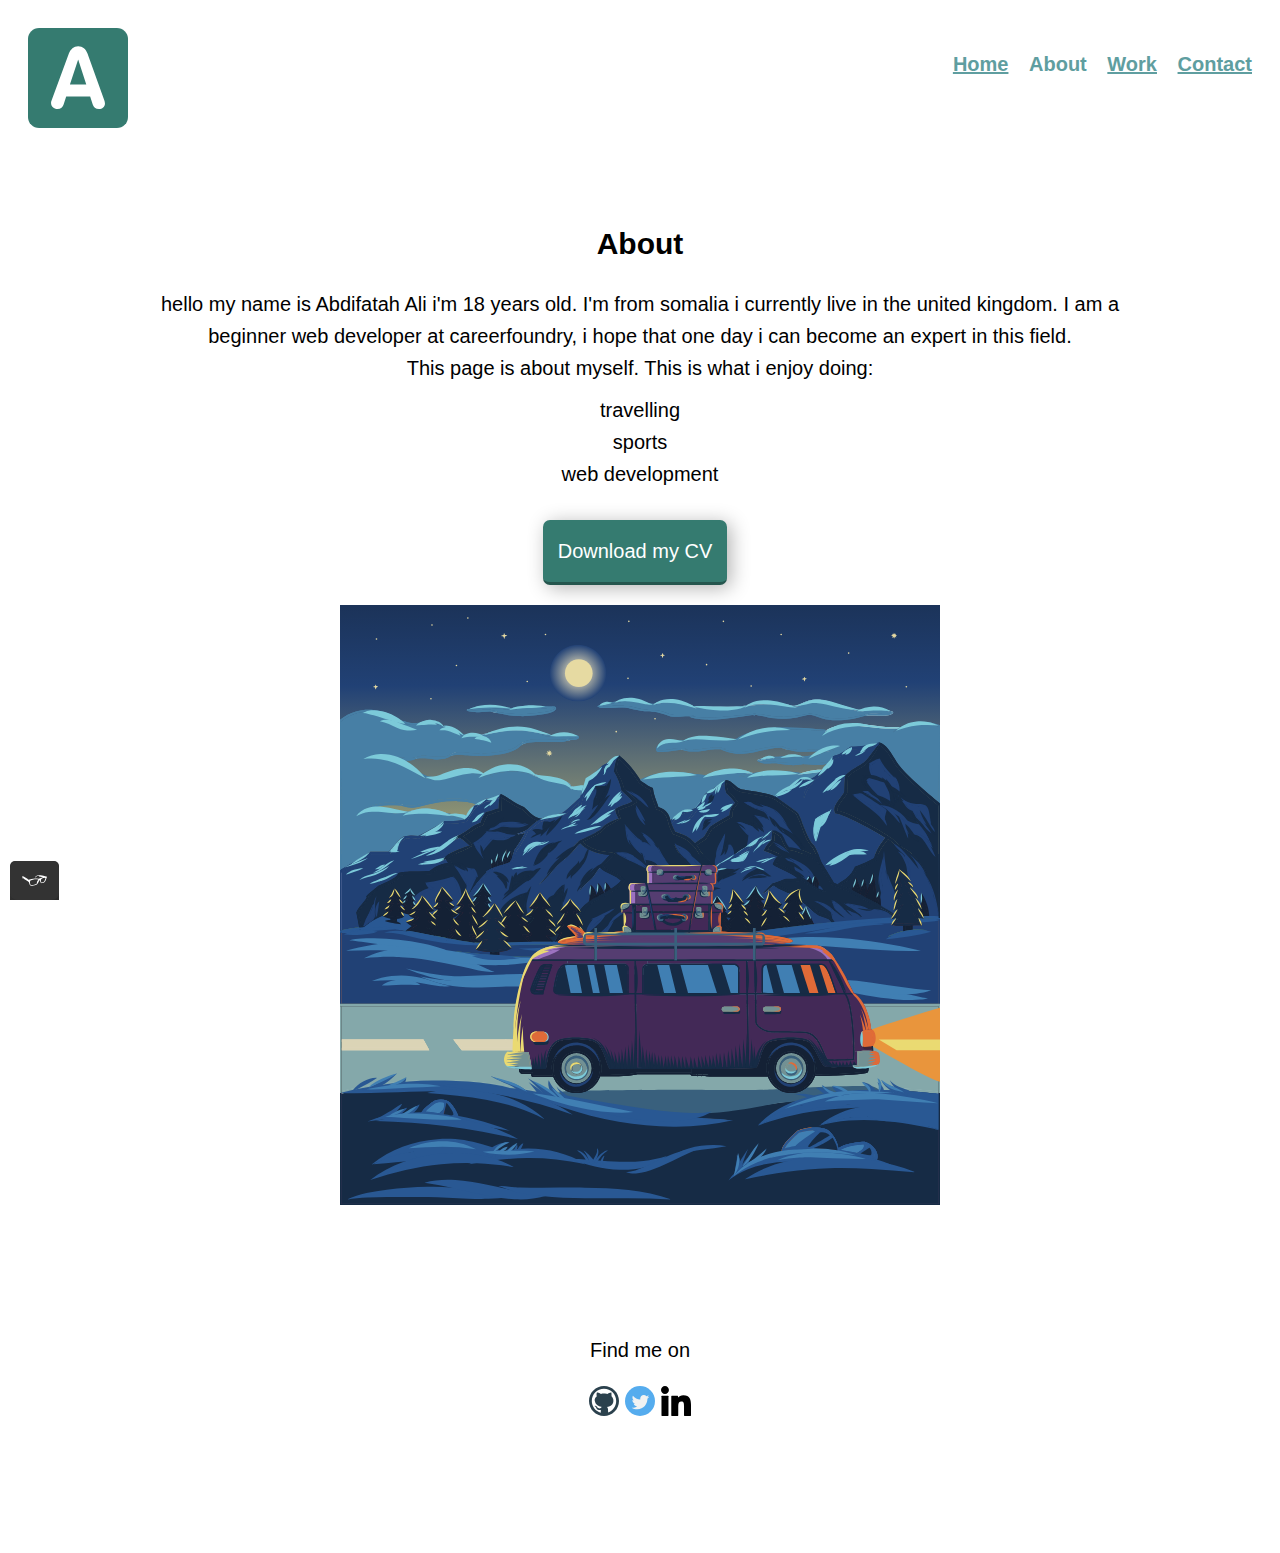
==== about.html @ 3868addb "Initial commit" ====
<!DOCTYPE html>
<html lang="en">
<head>
  <meta charset="utf-8">
  <meta http-equiv="X-UA-Compatible" content="IE=edge">
  <meta name="viewport" content="width=device-width,intial-scale1.0">

  <link rel="stylesheet" href="css/styles.production.css">
<title>About</title>
<link rel="shortcut icon" type="image/png" href="img/logo.svg"> <!--the favicon part on the top -->

</head>


<body>
<!-- Header including the logo and the main navigation -->
<header class="page-header">
   <!-- Add Logo here -->
   <img src="img/logo.svg" alt="logo" class="page-header__item1">
   <nav class="main-navigation page-header__item2">
      <ul role="menubar" class="navigation-list">
         <li role="presentation">
            <a href="index.html" role="menuitem" class="navigation-list__item">Home</a>
         </li>
         <li role="presentation">
            <a href="about.html" role="menuitem" class="navigation-list__item navigation-list__item--active">About</a>
         </li>
         <li role="presentation">
            <a href="work.html" role="menuitem" class="navigation-list__item">Work</a>
         </li>
         <li role="presentation">
            <a href="contact.html" role="menuitem" class="navigation-list__item">Contact</a>
         </li>
      </ul>
   </nav>
</header><br>
   <div class="about">
  <h1 class="about-heading">About</h1>
  <p>hello my name is Abdifatah Ali i'm 18 years old. I'm from somalia i currently live in the united kingdom. I am a beginner web developer at careerfoundry, i hope that one day i can become an expert in this field.<br>This page is about myself. This is what i enjoy doing:</p>
<p class="about-info">travelling</p>
<p class="about-info">sports</p>
<p class="about-info">web development</p> <!--you this p sometimes when you want to make a list without a bullet point or number.-->
<a href="img/Abdifatah CV copy.pages"  class="button"download>Download my CV</a><!--target attribute opens a another tab for a link--> 
<!--The button tag works perfectly eventhough they said that it can't be used with a link.  do research w-->   
<br>

<div>
</div>
<?xml version="1.0" encoding="UTF-8" standalone="no"?>
<svg class="svg-animation"
   xmlns:dc="http://purl.org/dc/elements/1.1/"
   xmlns:cc="http://creativecommons.org/ns#"
   xmlns:rdf="http://www.w3.org/1999/02/22-rdf-syntax-ns#"
   xmlns:svg="http://www.w3.org/2000/svg"
   xmlns="http://www.w3.org/2000/svg"
   viewBox="0 0 600 600"
   height="600"
   width="600"
   xml:space="preserve"
   id="svg2"
   version="1.1"><metadata
     id="metadata8"><rdf:RDF><cc:Work
         rdf:about=""><dc:format>image/svg+xml</dc:format><dc:type
           rdf:resource="http://purl.org/dc/dcmitype/StillImage" /></cc:Work></rdf:RDF></metadata><defs
     id="defs6"><clipPath
       id="clipPath20"
       clipPathUnits="userSpaceOnUse"><path
         id="path18"
         d="M 4500,2631.95 H 0 V 4500 h 4500 z" /></clipPath><linearGradient
       id="linearGradient32"
       spreadMethod="pad"
       gradientTransform="matrix(-24.8576,3826.48,3826.48,24.8576,2262.85,1587.47)"
       gradientUnits="userSpaceOnUse"
       y2="0"
       x2="1"
       y1="0"
       x1="0"><stop
         id="stop22"
         offset="0"
         style="stop-opacity:1;stop-color:#ebda72" /><stop
         id="stop24"
         offset="0.127273"
         style="stop-opacity:1;stop-color:#ebda72" /><stop
         id="stop26"
         offset="0.606061"
         style="stop-opacity:1;stop-color:#214175" /><stop
         id="stop28"
         offset="0.963636"
         style="stop-opacity:1;stop-color:#142135" /><stop
         id="stop30"
         offset="1"
         style="stop-opacity:1;stop-color:#142135" /></linearGradient><clipPath
       id="clipPath3632"
       clipPathUnits="userSpaceOnUse"><path
         id="path3630"
         d="m 1997.77,3988.87 c 0,-117.19 -95.01,-212.19 -212.19,-212.19 -117.2,0 -212.19,95 -212.19,212.19 0,117.19 94.99,212.18 212.19,212.18 117.18,0 212.19,-94.99 212.19,-212.18 z" /></clipPath><radialGradient
       id="radialGradient3644"
       spreadMethod="pad"
       gradientTransform="matrix(212.187,0,0,-212.187,1785.58,3988.87)"
       gradientUnits="userSpaceOnUse"
       r="1"
       cy="0"
       cx="0"
       fy="0"
       fx="0"><stop
         id="stop3634"
         offset="0"
         style="stop-opacity:1;stop-color:#ebda72" /><stop
         id="stop3636"
         offset="0.0242424"
         style="stop-opacity:1;stop-color:#ebda72" /><stop
         id="stop3638"
         offset="0.212121"
         style="stop-opacity:1;stop-color:#e6dba2" /><stop
         id="stop3640"
         offset="0.218182"
         style="stop-opacity:1;stop-color:#dbd4b6" /><stop
         id="stop3642"
         offset="1"
         style="stop-opacity:1;stop-color:#214175" /></radialGradient><clipPath
       id="clipPath5150"
       clipPathUnits="userSpaceOnUse"><path
         id="path5148"
         d="M 4500,2631.95 H 0 V 4500 h 4500 z" /></clipPath><linearGradient
       id="linearGradient5162"
       spreadMethod="pad"
       gradientTransform="matrix(-24.8576,3826.48,3826.48,24.8576,2262.85,1587.47)"
       gradientUnits="userSpaceOnUse"
       y2="0"
       x2="1"
       y1="0"
       x1="0"><stop
         id="stop5152"
         offset="0"
         style="stop-opacity:1;stop-color:#ebda72" /><stop
         id="stop5154"
         offset="0.127273"
         style="stop-opacity:1;stop-color:#ebda72" /><stop
         id="stop5156"
         offset="0.606061"
         style="stop-opacity:1;stop-color:#214175" /><stop
         id="stop5158"
         offset="0.963636"
         style="stop-opacity:1;stop-color:#142135" /><stop
         id="stop5160"
         offset="1"
         style="stop-opacity:1;stop-color:#142135" /></linearGradient><clipPath
       id="clipPath8762"
       clipPathUnits="userSpaceOnUse"><path
         id="path8760"
         d="m 1997.77,3988.87 c 0,-117.19 -95.01,-212.19 -212.19,-212.19 -117.2,0 -212.19,95 -212.19,212.19 0,117.19 94.99,212.18 212.19,212.18 117.18,0 212.19,-94.99 212.19,-212.18 z" /></clipPath><radialGradient
       id="radialGradient8774"
       spreadMethod="pad"
       gradientTransform="matrix(212.187,0,0,-212.187,1785.58,3988.87)"
       gradientUnits="userSpaceOnUse"
       r="1"
       cy="0"
       cx="0"
       fy="0"
       fx="0"><stop
         id="stop8764"
         offset="0"
         style="stop-opacity:1;stop-color:#ebda72" /><stop
         id="stop8766"
         offset="0.0242424"
         style="stop-opacity:1;stop-color:#ebda72" /><stop
         id="stop8768"
         offset="0.212121"
         style="stop-opacity:1;stop-color:#e6dba2" /><stop
         id="stop8770"
         offset="0.218182"
         style="stop-opacity:1;stop-color:#dbd4b6" /><stop
         id="stop8772"
         offset="1"
         style="stop-opacity:1;stop-color:#214175" /></radialGradient></defs><g
     transform="matrix(1.3333333,0,0,-1.3333333,0,600)"
     id="g10"><g
       transform="scale(0.1)"
       id="g12"><g
         id="g14"><g
           clip-path="url(#clipPath20)"
           id="g16"><path
             id="path34"
             style="fill:url(#linearGradient32);fill-opacity:1;fill-rule:nonzero;stroke:none"
             d="M 4500,2631.95 H 0 V 4500 H 4500 V 2631.95" /></g></g><path
         id="path36"
         style="fill:#84a8aa;fill-opacity:1;fill-rule:nonzero;stroke:none"
         d="M 4490,851.602 V 840 l -1.1,-8.5 c -61.4,8.602 -409,52.5 -774.1,-1.398 -50.8,-7.5 -109.1,-16.704 -176.5,-27.301 -291,-46 -713.6,-112.699 -1091.5,-127.403 9.4,-1 18.9,-1.898 28.4,-2.898 l -1.9,-19.898 c -305,29.5 -551.4,83.296 -789.6,135.398 -136.7,29.898 -265.8,58.199 -405.4,82.199 C 609.602,985.102 88.3008,853.898 12.4023,833.199 L 10,840 v 13.199 c 87.3008,23.5 607.699,150.801 1271.7,36.699 140,-24.097 269.3,-52.398 406.3,-82.296 191,-41.801 387.2,-84.704 614.7,-115.204 408.9,0.102 904.4,78.301 1232.4,130.102 67.6,10.699 125.9,19.898 176.8,27.398 364.1,53.704 711.1,11 778.1,1.704" /><path
         id="path38"
         style="fill:#84a8aa;fill-opacity:1;fill-rule:nonzero;stroke:none"
         d="m 1745.9,1160 -74,81.7 H 849.703 l 62.895,-81.7 z m 1090,0 -74,81.7 h -874.1 l 96,-81.7 z m 237.9,0 h 870.8 l -114.7,81.7 h -852.1 z m 1416.2,0 V 851.602 c -67,9.296 -414,52 -778.1,-1.704 -50.9,-7.5 -109.2,-16.699 -176.8,-27.398 -328,-51.801 -823.5,-130 -1232.4,-130.102 -227.5,30.5 -423.7,73.403 -614.7,115.204 -137,29.898 -266.3,58.199 -406.3,82.296 C 617.699,1004 97.3008,876.699 10,853.199 V 1160 H 670.098 L 626,1241.7 H 10 V 1490 H 4490 V 1241.7 H 4040.6 L 4174.7,1160 H 4490" /><path
         id="path40"
         style="fill:#84a8aa;fill-opacity:1;fill-rule:nonzero;stroke:none"
         d="M 10,1160 V 853.199 C 1.89844,851 -2.40234,849.699 -2.89844,849.602 L -10,847.398 V 1160 h 20" /><path
         id="path42"
         style="fill:#84a8aa;fill-opacity:1;fill-rule:nonzero;stroke:none"
         d="M 10,1490 V 1241.7 H -10 V 1500 h 20 v -10" /><path
         id="path44"
         style="fill:#295893;fill-opacity:1;fill-rule:nonzero;stroke:none"
         d="m 3632.3,552.898 c 38.5,-10.699 82,-80.796 87.2,-137.097 -34.6,2.5 -82.9,4.398 -135.4,5.398 3.3,2 6.4,4.5 9.4,7.199 7.1,6.5 13.3,14.801 16.6,24.5 0.7,2 1.2,4.204 1.5,6.301 0,0.102 0,0.102 0.1,0.102 3.7,4.699 6.4,10.301 8,16.199 1.1,4.102 1.5,8.199 1.7,12.301 0.2,4.398 -0.2,8.301 -0.8,12.5 -2.7,16.398 -10.4,31.5 -20.9,44 -5.3,6.301 -11.4,11.898 -18.1,16.597 18.4,-1.097 35.6,-3.796 50.7,-8" /><path
         id="path46"
         style="fill:#295893;fill-opacity:1;fill-rule:nonzero;stroke:none"
         d="m 2913.3,640 c -36.7,-4.199 -73.4,-3.5 -110.1,-3.199 -36.7,0.398 -73.4,1.097 -110,2.199 -36.7,1.301 -73.4,3.102 -110.1,5.199 -36.6,2.301 -73.3,5.199 -109.8,8.403 l 1.9,19.898 v 0.102 c 36.5,-3.903 72.8,-7.102 109.3,-10.204 36.4,-3.199 72.9,-5.898 109.4,-8.398 36.5,-2.602 73.1,-4.801 109.6,-6.5 36.6,-1.898 73.2,-2.602 109.8,-7.5" /><path
         id="path48"
         style="fill:#142135;fill-opacity:1;fill-rule:nonzero;stroke:none"
         d="m 417.898,2145.7 c 0,-0.5 -0.101,-0.9 -0.101,-1.4 -0.395,-4.9 -0.793,-9.8 -1.496,-14.1 -5,1.6 -10.102,2.9 -15.203,4 -4.399,0.9 -8.797,1.6 -13.301,2.1 0.504,3.1 0.601,5.7 0.703,7.9 0,1 0.098,1.9 0.098,2.8 8.504,-0.9 17.402,-1.3 26.304,-1.3 0.899,0 1.899,0 2.996,0" /><path
         id="path50"
         style="fill:#7e396c;fill-opacity:1;fill-rule:nonzero;stroke:none"
         d="M 4510,840 V -10 H -10 v 850 h 20 l 2.4023,-6.801 C 11.5,832.898 10.6992,832.699 10,832.5 V 10 h 4480 v 821.398 c -0.4,0.102 -0.7,0.102 -1.1,0.102 l 1.1,8.5 h 20" /><path
         id="path52"
         style="fill:#84a8aa;fill-opacity:1;fill-rule:nonzero;stroke:none"
         d="M 4510,848.5 V 840 h -20 v 11.602 c 7.2,-1 11.2,-1.602 11.6,-1.704 l 8.4,-1.398" /><path
         id="path54"
         style="fill:#93bcc0;fill-opacity:1;fill-rule:nonzero;stroke:none"
         d="M 4510,1241.7 V 1160 h -20 v 81.7 h 20" /><path
         id="path56"
         style="fill:#93bcc0;fill-opacity:1;fill-rule:nonzero;stroke:none"
         d="M 4510,1160 V 848.5 l -8.4,1.398 c -0.4,0.102 -4.4,0.704 -11.6,1.704 V 1160 h 20" /><path
         id="path58"
         style="fill:#93bcc0;fill-opacity:1;fill-rule:nonzero;stroke:none"
         d="m 4510,1500 v -258.3 h -20 V 1500 h 20" /><path
         id="path60"
         style="fill:#5d9087;fill-opacity:1;fill-rule:nonzero;stroke:none"
         d="m 4510,1510 v -10 h -20 v 10 h 20" /><path
         id="path62"
         style="fill:#b56239;fill-opacity:1;fill-rule:nonzero;stroke:none"
         d="M 4510,2153.3 V 1510 h -20 v 633.9 c 2.9,-0.1 5.9,-0.3 8.8,-0.5 l 1.2,9.9 h 10" /><path
         id="path64"
         style="fill:#162b45;fill-opacity:1;fill-rule:nonzero;stroke:none"
         d="m 4510,3004.9 v -851.6 h -10 l 1.2,10 c -3.7,0.7 -7.5,1.2 -11.2,1.7 v 830.1 c -47.7,37.4 -250.7,206.7 -307.8,284.1 -11.4,13.5 -24,34 -37.2,55.7 -26.8,43.8 -59.9,98 -98.1,113.8 2.3,0.5 4.6,1.1 7,1.6 l -3,12.9 c 0.3,0.6 0.5,1.2 0.8,1.8 -0.3,-0.3 -0.6,-0.7 -1,-1 l -1.1,5 c 46.5,-15.8 81.5,-73.1 112.4,-123.7 12.9,-21 25,-40.9 35.8,-53.7 52.9,-71.6 233,-223.4 294,-272.4 v -261.7 l 0.7,-277.5 h 15 l 0.7,277.5 v 248.8 l 1.8,-1.4" /><path
         id="path66"
         style="fill:#537096;fill-opacity:1;fill-rule:nonzero;stroke:none"
         d="m 4508.2,3006.3 v -248.8 l -0.7,-277.5 h -15 l -0.7,277.5 v 261.7 c 6,-4.8 10.8,-8.6 14.3,-11.3 l 2.1,-1.6" /><path
         id="path68"
         style="fill:#477fa5;fill-opacity:1;fill-rule:nonzero;stroke:none"
         d="m 4508.2,3035 v -28.7 l -2.1,1.6 c -3.5,2.7 -8.3,6.5 -14.3,11.3 v 15.8 l 1.4,550.6 c 1.3,-0.5 2.6,-1.1 3.8,-1.7 l -3.8,6.1 v -4.4 c -26,12 -54.7,18.2 -83.6,20.6 -30.4,2.5 -61.2,0.9 -91.6,-3.4 -30.3,-4.2 -60.3,-11.5 -89.4,-21.2 -14.6,-4.9 -29,-10.1 -43.1,-16.2 -14,-6.1 -27.9,-12.8 -40.5,-22.1 10,12.3 23.4,21.4 36.9,29.2 2.3,1.3 4.7,2.6 7.1,3.8 3.7,0.8 7.4,1.9 11,3.7 -0.9,0.2 -1.8,0.4 -2.7,0.6 9,4.3 18.2,8.2 27.6,11.6 29.6,10.7 60.3,17.9 91.4,22.7 31.1,4.6 62.7,6.5 94.3,4.1 31.5,-2.4 63.2,-9 92.3,-22.9 l 3.9,-1.8 v -4.3 l 1.4,-555" /><path
         id="path70"
         style="fill:#537096;fill-opacity:1;fill-rule:nonzero;stroke:none"
         d="m 4501.2,2163.3 -1.2,-10 h -10 v 11.7 c 3.7,-0.5 7.5,-1 11.2,-1.7" /><path
         id="path72"
         style="fill:#446e44;fill-opacity:1;fill-rule:nonzero;stroke:none"
         d="m 4500,2153.3 -1.2,-9.9 c -2.9,0.2 -5.9,0.4 -8.8,0.5 v 9.4 h 10" /><path
         id="path74"
         style="fill:#dbf3ed;fill-opacity:1;fill-rule:nonzero;stroke:none"
         d="m 4493.2,3590 3.8,-6.1 c -1.2,0.6 -2.5,1.2 -3.8,1.7 v 4.4" /><path
         id="path76"
         style="fill:#477fa5;fill-opacity:1;fill-rule:nonzero;stroke:none"
         d="m 2384,3413.1 c -0.1,0 -0.2,0.7 -0.2,1.4 0,0 0.1,1 0.2,1.3 0.1,1.2 0.3,2.4 0.6,3.5 2.4,9.2 9.7,17.4 18.4,23.9 8.7,6.7 18.8,12 29.4,16.4 21.1,8.9 44.2,13.7 67.2,15.5 11.4,0.8 23.4,0.6 35.3,0.6 l 4.6,-0.1 c -0.4,-0.1 -0.8,-0.4 -1.2,-0.6 10.6,-2.6 20.6,-0.4 30.5,1.4 10,1.9 19.8,4 29.6,6.3 19.7,4.7 39,9.6 58.5,12.3 19.5,2.9 39.3,3.6 59,3.3 19.3,-1 39.4,-3.8 59.3,-6.1 39.9,-5 80.1,-9 120.6,-10.3 20.1,-0.4 40.6,-0.5 61,2.3 20.2,2.8 40.9,6.4 58.2,18.3 -9.1,-0.5 -17.8,-1.7 -26.4,-3 21.3,7.7 41.8,16.7 63.2,23.6 27.5,9.1 55.3,16.8 83.6,22.9 56.4,12.6 114.2,18.4 172.1,21 57.9,2.5 116.1,0.3 174.2,-1.8 l 87.4,-4.2 43.6,-2.3 c 10.6,-0.4 21.3,-1.5 32,-0.5 -2.8,-2 -5.5,-4.2 -8.1,-6.6 23.4,6.6 44.5,16.4 67.4,22.5 22.6,6.2 45.7,10.5 69.1,13.3 23.3,2.9 46.9,4.4 70.5,4.9 23.7,0.4 47.3,0.6 70.8,-1.2 47.1,-3.1 94.2,-11.8 142.2,-15 23.9,-1.7 47.9,-2.7 71.8,-2.6 12,0.1 24.1,0.3 36,0.8 8.1,0.5 16.5,0.3 24.6,2 -2.4,-1.2 -4.8,-2.5 -7.1,-3.8 -13.5,-7.8 -26.9,-16.9 -36.9,-29.2 12.6,9.3 26.5,16 40.5,22.1 14.1,6.1 28.5,11.3 43.1,16.2 29.1,9.7 59.1,17 89.4,21.2 30.4,4.3 61.2,5.9 91.6,3.4 28.9,-2.4 57.6,-8.6 83.6,-20.6 l -1.4,-550.6 v -15.8 c -61,49 -241.1,200.8 -294,272.4 -10.8,12.8 -22.9,32.7 -35.8,53.7 -30.9,50.6 -65.9,107.9 -112.4,123.7 l -0.2,0.7 c -0.4,-0.1 -0.7,-0.2 -1.1,-0.3 -0.1,0.1 -0.1,0.1 -0.2,0.1 v -0.1 c -93.6,-21.5 -145.3,-33.4 -212.9,-31.9 l -2.5,0.1 -2.2,-1.2 c -12.3,-6.1 -22.9,-14.1 -34.1,-22.5 -22.1,-16.6 -47,-35.4 -93.7,-46.7 l -3,-0.7 -2.1,-2.3 c -7.5,-8.3 -17.6,-20.9 -29.2,-35.6 -0.6,-0.8 -1.3,-1.6 -1.9,-2.4 -4.6,-1 -8.9,-2.5 -13.5,-3.4 -8.7,-1.8 -17.4,-3.5 -26.1,-4.6 -17.5,-2.5 -35.2,-3.8 -53.1,-4 -17.8,-0.2 -35.8,0.5 -54,0.9 -9.1,0.2 -18.2,0.5 -27.4,0.3 -4.7,-0.1 -9.2,-0.3 -13.9,-0.7 -0.1,0 -0.3,0 -0.4,0 -7.3,0.8 -14.3,-0.2 -21.4,-0.2 l -30.2,-0.5 c -19.9,-0.4 -40.2,-0.5 -60.2,0.5 -20.1,0.8 -40.2,2.5 -60.3,4.3 l -30.2,3.1 -7.7,0.9 c -3.2,1.1 -6.5,1.4 -9.7,2.1 -6.3,1.1 -12.8,1.7 -19.2,1.8 -13,0.2 -25.3,-1.3 -37.3,-1.6 -11.9,-0.1 -23.9,0.6 -35.7,2.5 -5.9,1 -11.7,2.4 -17.5,4 -0.4,0.1 -0.8,0.2 -1.2,0.4 0.1,0 0.2,0 0.3,0 5.8,0.5 11.4,1.6 16.9,3 11,2.8 21.5,6.6 31.9,9.8 10.3,3.2 20.8,6 30.9,7.2 5.3,0.5 10.4,0.6 15.7,0.3 2.6,-0.2 5.2,-0.5 7.8,-1 2.3,-0.2 4.2,-1.7 7.6,0.3 4.7,-1 9.3,-1.4 14,-1.8 10.4,-1 20.7,-1 31,-0.8 20.6,0.6 40.9,2.8 61.2,4.9 20.1,2 40.7,5.2 60,6.5 9.8,0.3 19.7,-0.1 29.7,-1.1 4.9,-0.6 9.9,-1.3 14.8,-2.1 0.6,-0.1 1.3,-0.2 1.9,-0.3 7.2,-2.8 14.5,-2.6 22,-3.1 9.5,-0.5 19.1,0.1 28.6,1.2 19.1,2.5 37.7,8.6 55,16.3 17.4,7.5 33.6,16.6 50.2,23 8.4,3.2 16.9,5.6 25.7,7 4.1,0.6 9.1,1.1 13.3,1.2 4.4,0.3 8.2,-0.9 13.4,2.2 h 1.3 c 8.5,0.4 16.8,-0.3 25.7,4.2 -8.2,5.7 -16.8,5.9 -25.3,6.9 -8.5,1 -17.1,1.6 -25.6,2 -17.1,0.8 -34.3,0.4 -51.3,-0.1 -34.1,-1 -68,-3.6 -101.9,-4.9 -33.9,-1.4 -67.2,-1.7 -100.6,3.4 -16.6,2.3 -33.2,5.4 -49.7,9 -2.7,0.6 -5.4,1.2 -8.1,1.9 -12.8,7.1 -27.4,11.3 -41.9,12.7 -11.4,1.2 -22.4,1.5 -34,1.3 -11.4,-0.3 -22.5,-1.8 -33.6,-3.4 -22.2,-3.2 -43.8,-8.3 -65.4,-13 l -64.7,-14 c -42.9,-8.8 -86.7,-15.5 -129.8,-14.5 -21.6,1.1 -43.2,4.8 -64.4,10.1 -10.6,2.7 -21.1,5.9 -31.4,9.4 -2,0.7 -3.9,1.4 -5.9,2.1 8,-0.5 16.1,-0.8 24.8,0.5 -12.8,8.6 -27.6,10 -42,11.8 -14.6,1.7 -29,2 -43.6,1.6 -29,-1 -57.5,-5.5 -85.7,-9.7 -28.1,-4.3 -56.3,-7.8 -84.3,-9.2 -14.1,-0.5 -28.1,-0.6 -41.8,1.1 -4.9,0.6 -9.7,1.6 -14.6,2.7 3.9,0.4 7.8,1.4 12,3.4 -8.5,6.8 -18.5,6.2 -27.6,7.3 -9.7,0.7 -19.1,0.2 -28.5,-0.6 -18.7,-1.6 -36.9,-5.1 -55.1,-8 -18.2,-3 -36.2,-5.9 -54.3,-8.1 -9.1,-1 -18.1,-1.8 -27.1,-2.1 -4.3,-0.1 -8.7,-0.1 -13,0.1 -2.2,0.5 -4.1,1.2 -5.7,2.1 -1.6,0.9 -2.3,2 -2.3,2.4" /><path
         id="path78"
         style="fill:#162b45;fill-opacity:1;fill-rule:nonzero;stroke:none"
         d="m 895.602,647 -6.301,16.602 c -14.598,38.296 -37.098,75.898 -61.899,103.199 -14.004,15.5 -40.601,24.801 -71.203,24.801 -24.398,0 -46.101,-6 -59.797,-16.5 l -9,-6.903 c -24.804,-18.801 -50.504,-38.301 -73.601,-68.597 l -11.5,-15.102 18.898,-1 c 43.403,-2.199 189.899,-21.301 257,-33.398 z M 4029.6,347.301 c 5.5,19.801 0.7,43.398 -13.4,66.5 -18.5,30.097 -49.4,54.097 -76.7,59.597 l -2,0.204 c -46.8,0 -148.6,-12 -199,-47.801 -9,63.097 -56.1,133.898 -100.8,146.301 -22.1,6.199 -48.1,9.398 -75.5,9.398 -8.8,0 -17.7,-0.301 -26.6,-1.102 -33.7,-2.398 -68.2,-9.5 -101.4,-20.898 l -1.8,-0.699 -1.5,-1.301 C 3369.5,503 3309.9,446.301 3312.5,404.398 l 0.7,-10.796 10.7,1.5 c 30.6,4.398 95.9,6.898 179,6.898 76.6,0 154.5,-2.199 206.4,-5.598 l 4.8,-0.3 14.6,-1.102 h 0.6 c 0.4,0 0.9,-0.102 1.4,-0.102 0.9,-0.097 1.9,-0.199 3.1,-0.296 38.3,-4.704 229.6,-38.301 283.4,-54.204 l 9.7,-2.898 z M 4490,831.398 V 10 H 10 v 822.5 c 0.6992,0.199 1.5,0.398 2.4023,0.699 75.8985,20.699 597.1997,151.903 1265.8977,37 139.6,-24 268.7,-52.301 405.4,-82.199 238.2,-52.102 484.6,-105.898 789.6,-135.398 36.5,-3.204 73.2,-6.102 109.8,-8.403 36.7,-2.097 73.4,-3.898 110.1,-5.199 36.6,-1.102 73.3,-1.801 110,-2.199 36.7,-0.301 73.4,-1 110.1,3.199 -36.6,4.898 -73.2,5.602 -109.8,7.5 -36.5,1.699 -73.1,3.898 -109.6,6.5 -36.5,2.5 -73,5.199 -109.4,8.398 -36.5,3.102 -72.8,6.301 -109.3,10.204 V 672.5 c -9.5,1 -19,1.898 -28.4,2.898 377.9,14.704 800.5,81.403 1091.5,127.403 67.4,10.597 125.7,19.801 176.5,27.301 365.1,53.898 712.7,10 774.1,1.398 0.4,0 0.7,0 1.1,-0.102" /><path
         id="path80"
         style="fill:#dbd4b6;fill-opacity:1;fill-rule:nonzero;stroke:none"
         d="M 4490,1221.7 V 1180 h -309.7 l -68.4,41.7 H 4490" /><path
         id="path82"
         style="fill:#dbd4b6;fill-opacity:1;fill-rule:nonzero;stroke:none"
         d="m 4490,1180 v -20 h -315.3 l -134.1,81.7 H 4490 v -20 h -378.1 l 68.4,-41.7 H 4490" /><path
         id="path84"
         style="fill:#84a8aa;fill-opacity:1;fill-rule:nonzero;stroke:none"
         d="m 4490,1500 v -10 H 10 v 20 h 4480 v -10" /><path
         id="path86"
         style="fill:#214175;fill-opacity:1;fill-rule:nonzero;stroke:none"
         d="M 4490,2143.9 V 1510 H 10 v 534.5 c 26.2969,6 52.5977,11.2 79.1992,14.8 19.1988,2.9 38.5978,5.1 58.0038,6.6 l 0.395,-2.2 3.804,2.5 c 8.797,0.8 17.5,1.4 26.297,1.8 29.504,1.6 59.403,2.1 89.102,1.2 14.801,-0.5 29.699,-1.2 44.5,-2.3 15,-0.6 29.5,-4.3 45.199,1.4 -14,9.2 -29.199,8.9 -44.098,10.7 -15,1.6 -30,2.8 -45,3.7 -30.101,1.8 -60.199,2.5 -90.398,1.3 -0.106,0 -0.106,0 -0.203,0 10.301,7.5 20.301,15.1 30.601,22.4 16.297,11.7 32.996,22.8 50.297,32.8 24.703,14.7 50.801,27 77.797,36.8 -1.297,-1.1 -2.699,-2.3 -3.996,-3.5 l -8.504,-7.7 10.402,-4.7 c 12,-5.5 27.801,-9.6 45.403,-11.9 -0.203,-1.2 -0.203,-2.3 -0.301,-3.4 -0.102,-2.4 -0.199,-4.8 -0.801,-7.7 -2.898,0.2 -5.801,0.3 -8.797,0.2 -5.402,0 -10.906,-0.6 -16.304,-1.4 -5.496,-1.1 -10.996,-2.1 -16.098,-5.1 10.602,-4.1 20.504,-6.5 30.602,-9.3 10,-2.6 20,-4.9 30.101,-6.9 10,-2 20.098,-3.8 30.297,-5.3 l 31.402,-4.3 c -7.101,9.1 -17.101,14.6 -26.898,19.3 -2.004,0.9 -4.008,1.8 -6.106,2.5 1,5.2 1.403,11.1 1.801,16.8 0.098,0.8 0.098,1.7 0.199,2.5 16.403,0.8 38.704,3.9 48.504,13.4 l 4.297,4.2 -3.101,5.1 c -9.399,15.2 -13.2,21.8 -15.797,26.6 15.5,-6.5 40.898,-14.6 64.5,-17.5 L 515.398,2175 526,2165.4 c 6.699,-6.1 15.098,-10.6 23.398,-13.3 3.004,-1 6,-1.8 8.903,-2.5 -5.305,-3.5 -11.098,-6.7 -17,-9.5 -10.602,-4.9 -21.797,-8.8 -33.199,-11.8 l -13.704,-3.5 10.403,-9.4 c 10,-9 21,-17.3 33.5,-23.3 -1,-0.7 -2.102,-1.5 -3.102,-2.2 l -14.5,-10.7 -14.097,-10.2 c -4.801,-3.3 -8.903,-6.5 -13.301,-11.5 -10,1.1 -20,1.9 -30,2.5 49.199,-11.9 98.597,-21 147.797,-31.5 49.3,-10.4 98.406,-21.6 147.601,-32.7 13.899,-3.1 27.801,-6.2 41.797,-9.3 l 0.203,-0.5 c 0.199,0.1 0.5,0.2 0.703,0.3 35,-7.7 70.098,-15.2 105.399,-22 44.5,-8.1 89.5,-15.3 135.399,-17.1 -5,-6.8 -11,-14.7 -18.1,-23.8 l -6.7,-8.5 10.3,-3.3 c 20.9,-6.6 61.5,-12.6 97.3,-14.9 v -20.9 c -35.9,3.3 -71.7,7.2 -107.6,11.1 -51.201,5.5 -102.302,12.2 -154.099,16.4 50,-14 100.601,-24.9 151.799,-33.5 51.1,-8.6 102.8,-14 154.5,-17.6 103.5,-7.1 207.6,-5.6 310.5,6.2 l -0.2,3.2 c -95.4,-0.2 -190.3,1.9 -285,8.6 0.1,10.7 0.1,18.8 0,27.8 30.5,3.2 62,10.1 83.7,22.1 l 8.6,4.8 -6.8,7 c -5.1,5.2 -10.2,10.9 -15.4,16.7 -0.1,0.1 -0.1,0.1 -0.2,0.2 63.7,3 128,3.2 192.1,3.9 l 146.4,0.2 64.1,0.1 c 140.3,0 280.7,-0.9 421,-2.7 86.9,-1.1 173.8,-2.2 260.6,-4 53.5,-0.9 106.9,-2.1 160.4,-3.5 70.2,-1.9 140.3,-4.2 210.3,-7.4 35.1,-1.6 70,-3.7 105,-5.7 35,-1.9 69.9,-3 105.3,-3 -34.1,10 -69.2,14.5 -104.2,17.9 -35.1,3.1 -70.2,5 -105.3,7 -9.3,0.5 -18.6,1 -27.9,1.4 114.5,31.2 232.3,51 350.2,68.5 21.6,3.2 43.2,6.3 64.8,9.3 82.5,11.6 165.2,21.9 248,31.7 21.8,2.6 43.7,5.1 65.5,7.6 90.7,10.5 181.4,20.1 272.2,29 35.8,3.5 71.6,6.8 107.4,10.1 119.7,11.2 239.5,21.3 359.4,28.9 -0.4,-0.5 -0.8,-0.9 -1.2,-1.4 -7.4,-8.7 -15.1,-17.7 -20.6,-28.5 l -4.2,-8.4 9.1,-2.3 c 9.9,-2.5 26.2,-3.7 51.4,-3.7 9.3,0 19.3,0.2 29.5,0.4 0.8,-9.5 1.9,-27.8 1.1,-39.7 -16.1,-3.3 -32.1,-7.3 -47.7,-12.3 -24.4,-7.5 -48.3,-16.7 -70.8,-28.9 25.2,4.3 49.8,9.3 74.5,13.8 24.6,4.5 49.2,8.9 73.9,12.6 24.7,4 49.4,7.3 74.3,10.7 24.9,3.4 49.8,6.4 75.1,10.6 -25.3,4.2 -50.8,5.4 -76.3,5 -11.5,-0.1 -23,-0.7 -34.5,-1.7 0.1,11.9 0.1,21.8 0.1,32.4 25.1,1 47.3,1.6 60.8,0.8 l 10,-0.6 -2.3,9.8 c -5,21 -12.1,33.7 -19.7,44 5,-2.9 9.8,-1.6 14.8,-2.1 l 19.9,-0.7 h 0.4 l 0.4,-0.1 v 0.1 l 40.3,-1.3 40.4,-1.4 c 10.5,-0.2 20.9,-0.7 31.2,-1.3" /><path
         id="path88"
         style="fill:#446e44;fill-opacity:1;fill-rule:nonzero;stroke:none"
         d="m 4490,2153.3 v -9.4 c -10.3,0.6 -20.7,1.1 -31.2,1.3 l -40.4,1.4 -40.3,1.3 -4.4,11.7 c -0.8,2.1 -1.6,4.2 -2.6,6.4 l 6.4,0.4 c 11.1,0.7 22.3,1.1 33.5,1.4 0.5,-3.5 1.5,-6.9 4,-10.5 2.5,3.5 3.2,7.1 3.4,10.7 h 0.1 c 13.7,0.2 27.5,0.1 41.2,-0.5 10.1,-0.7 20.2,-1.3 30.3,-2.5 v -11.7" /><path
         id="path90"
         style="fill:#162b45;fill-opacity:1;fill-rule:nonzero;stroke:none"
         d="M 4490,2995.1 V 2165 c -10.1,1.2 -20.2,1.8 -30.3,2.5 -13.7,0.6 -27.5,0.7 -41.2,0.5 h -0.1 c 0.1,3.6 -0.4,7.2 -0.4,10.7 -0.5,7.1 -1.3,14.2 -2.3,21.2 -1.9,14.1 -5.2,28 -9.1,41.7 -3.9,13.7 -9,27 -14.5,40.1 -5.1,11.9 -10.7,23.6 -17.2,35 -0.6,1.1 -1.2,2.3 -1.9,3.4 l -13.5,23.4 -0.3,-27.2 c -0.1,-21 -1.3,-42 -3.2,-62.9 -0.3,-3.4 -0.7,-6.7 -1,-10.1 -8.2,20.1 -24,41 -40.6,60.6 1.8,-0.8 3.9,-1.7 6.3,-2.6 l 15.4,-5.7 -5.7,15.4 c -9.4,25 -34.1,50.3 -53.9,70.5 -0.9,1 -1.8,1.9 -2.7,2.8 5,-1.4 9.9,-2.5 14.4,-2.6 l 12.2,-0.3 -5.3,11 c -6.3,13.2 -18,20.8 -28.4,27.4 -2.4,1.6 -4.8,3.1 -7.1,4.7 2.3,0 5,0 8.4,0.1 l 11.9,0.5 -5.6,10.6 c -7.2,13.4 -20.8,25.8 -35.1,38.8 -11.3,10.4 -23,21.1 -33.4,33.6 l -10.3,12.5 -2.9,-16 c -4.1,-22.8 -10.7,-37.6 -16.5,-50.7 -5.8,-12.8 -10.7,-23.9 -10.3,-37.5 l 0.4,-9.5 9.2,2.5 c 4,1.2 7.2,2.3 10.1,3.4 -1.3,-2.1 -2.7,-4.3 -3.9,-6.3 -6.3,-10.3 -13.5,-22 -17.1,-33.4 l -3.7,-11.8 12.2,2.1 c 4.8,0.9 8.8,2.3 12.2,4 -2.2,-4.2 -4.5,-8.6 -6.9,-13.1 -12.4,-23.1 -25.2,-47 -24.1,-64.8 l 0.8,-13.8 11.2,8.3 c 4.7,3.5 9.5,7 14,10.1 -11.1,-23.7 -21.8,-51.7 -25.9,-72.7 l -2.4,-12.1 11.9,3.5 c 7,2.1 12.4,3.8 16.8,5.3 -8.9,-12.2 -17.4,-23.9 -24.8,-34.6 -24.6,18 -50.7,32.9 -76.6,48.3 -7.4,4.3 -14.8,8.6 -22.2,12.8 -0.1,3 -0.3,5.9 -0.2,8.9 -0.2,8.4 -0.6,16.8 -1.7,25.1 -0.9,8.4 -2.3,16.7 -3.9,25.1 -1.4,7.1 -3,14.2 -5,21.3 -0.3,1.2 -0.6,2.4 -1,3.6 l -7.6,25.5 -6.1,-25.5 c -2.9,-11.9 -8.1,-22.9 -13.7,-34.6 -0.4,-0.7 -0.7,-1.5 -1,-2.2 0.6,4.8 1,9.7 1.5,14.5 1.3,17 1.1,34.1 0,51.1 -2.1,32.9 -7.6,65.3 -12.6,97.5 -0.1,0.9 -0.3,1.9 -0.4,2.8 l -5,32.6 -8.8,-31.7 c -3.6,-13.3 -8.5,-26.7 -13.6,-39.9 -5.3,-13.2 -10.3,-26.5 -15.8,-39.6 -3.7,-9 -7.6,-17.9 -11.5,-26.7 0.6,8.8 0.3,17.5 -0.7,26.3 -2,17.6 -6.7,34.8 -13.6,51.3 l -7.9,18.9 -5.7,-19.6 -12.9,-44.1 -6.5,-22 -0.5,-1.5 c -0.9,6 -2.3,11.9 -4,17.6 -5.9,20.4 -14.6,39.4 -22.2,58.2 l -7,17.6 -6.2,-17.6 c -5.2,-14.7 -8.8,-29 -13.3,-43.2 -2.3,-7 -4.6,-14 -7.5,-20.7 -1.4,-3.4 -2.9,-6.6 -4.6,-9.8 -0.2,-0.3 -0.3,-0.5 -0.5,-0.8 -5,2.8 -9.9,5.5 -14.8,8.3 l -0.8,0.5 -0.7,0.3 c -25.8,10.1 -51.9,20 -77.9,29.7 10.1,2.6 19.8,6.3 29.3,10.8 15.5,7.8 30.2,17.8 43.7,29.2 26.2,21.9 46.1,50.3 60.7,80.4 24.1,8.4 47.7,17.7 71,27.8 24.6,10.8 48.8,21.9 72.5,36.1 l 3.7,2.2 1,4.4 c 6.7,29.2 19.1,56.9 35.1,82.6 8,12.9 16.8,25.4 26.1,37.7 7.7,10.4 15.8,20.6 23.5,31.7 6.5,-3.9 12.6,-8.4 18.7,-13.3 11.2,-8.9 21.9,-18.8 32.8,-28.8 11,-10 22.3,-20 34.7,-29 12.3,-8.8 25.8,-16.7 40.9,-21.1 33.2,-16.2 61.3,-42.7 86.2,-71.5 12.6,-14.5 24.6,-29.6 36.5,-44.9 12,-15.1 24.3,-30.2 38.3,-43.8 -9.7,17 -20.2,33.2 -31.3,49.1 -11.2,15.8 -22.6,31.6 -34.7,46.9 -24.3,30.3 -52,60 -88.1,78.8 l -0.5,0.3 -0.8,0.2 c -26,8.4 -47.3,28.6 -68.5,48.7 -10.7,10 -21.5,20.4 -33.3,30.1 -8.8,7.3 -18.4,14.3 -28.7,20 -0.1,0 -0.2,0 -0.2,0.1 l -0.6,0.4 c -30.2,20.1 -60.9,38.4 -91.9,56.4 -31.1,18 -62.4,35.4 -94.1,52.2 -31.7,16.8 -63.9,32.6 -96.8,47.3 -16.5,7.4 -33.1,14.4 -50.2,20.7 -15.1,5.5 -30.2,10.8 -46.9,14 -2.1,8.1 -1.1,17.1 2.5,26.3 4.3,11.5 11.5,22.8 19.3,33.8 15.6,22.3 34.5,43.4 49.1,69.5 l 1.3,2.3 v 2.7 l 2,62.6 c 0.6,19.6 1.8,38.5 4.5,57.7 18.9,19.4 42.7,34.8 66.8,49.7 25.2,15.8 51.9,29.8 75.8,51.1 12.3,11.4 20.8,23.6 30.1,35.6 9.1,12 17.6,24.4 25.9,36.9 12.9,20 24.9,40.6 35.3,62.3 0.9,0.2 1.9,0.5 2.9,0.7 38.2,-15.8 71.3,-70 98.1,-113.8 13.2,-21.7 25.8,-42.2 37.2,-55.7 57.1,-77.4 260.1,-246.7 307.8,-284.1" /><path
         id="path92"
         style="fill:#2e1e2c;fill-opacity:1;fill-rule:nonzero;stroke:none"
         d="m 4418,2178.7 c 0,-3.5 0.5,-7.1 0.4,-10.7 -2.5,-0.1 -4.9,-0.1 -7.4,-0.2 -0.5,3.3 -0.6,6.6 -1.2,10 -1,6.8 -2.3,13.6 -3.8,20.3 -3.1,13.4 -6.8,26.7 -11.4,39.7 -4.6,12.9 -9.4,25.8 -15.2,38.3 -1.9,4.2 -3.9,8.3 -5.9,12.4 0.5,9.2 0.7,18.5 0.6,27.8 l 0.8,0.4 c 6.5,-11.4 12.1,-23.1 17.2,-35 5.5,-13.1 10.6,-26.4 14.5,-40.1 3.9,-13.7 7.2,-27.6 9.1,-41.7 1,-7 1.8,-14.1 2.3,-21.2" /><path
         id="path94"
         style="fill:#446e44;fill-opacity:1;fill-rule:nonzero;stroke:none"
         d="m 4411,2167.8 c 2.5,0.1 4.9,0.1 7.4,0.2 -0.2,-3.6 -0.9,-7.2 -3.4,-10.7 -2.5,3.6 -3.5,7 -4,10.5" /><path
         id="path96"
         style="fill:#142135;fill-opacity:1;fill-rule:nonzero;stroke:none"
         d="m 4409.8,2177.8 c 0.6,-3.4 0.7,-6.7 1.2,-10 -11.2,-0.3 -22.4,-0.7 -33.5,-1.4 l -6.4,-0.4 c -4,9.7 -9.3,20.4 -15.5,30.9 4,7.3 5.7,15.3 7.7,23.1 2.7,10.5 4.8,21.1 6.4,31.7 2,12.2 3.2,24.5 3.8,36.8 2,-4.1 4,-8.2 5.9,-12.4 5.8,-12.5 10.6,-25.4 15.2,-38.3 4.6,-13 8.3,-26.3 11.4,-39.7 1.5,-6.7 2.8,-13.5 3.8,-20.3" /><path
         id="path98"
         style="fill:#356052;fill-opacity:1;fill-rule:nonzero;stroke:none"
         d="m 4378.1,2147.9 v -0.1 l -0.4,0.1 z" /><path
         id="path100"
         style="fill:#356052;fill-opacity:1;fill-rule:nonzero;stroke:none"
         d="m 4378.1,2147.9 h -0.8 l -11.7,1.6 c -2.1,0.3 -4.4,0.5 -6.8,0.8 -5,0.4 -10.9,1 -17.7,2.5 0.5,-0.7 1,-1.4 1.5,-2.1 -1.9,1.1 -3.9,2.8 -5.8,5.6 5.9,9.2 12.1,8 18.3,8.5 0.7,0 1.3,0.1 1.9,0.2 l 14.1,1 c 1,-2.2 1.8,-4.3 2.6,-6.4 l 4.4,-11.7" /><path
         id="path102"
         style="fill:#446e44;fill-opacity:1;fill-rule:nonzero;stroke:none"
         d="m 4377.3,2147.9 -19.9,0.7 c -5,0.5 -9.8,-0.8 -14.8,2.1 -0.5,0.7 -1,1.4 -1.5,2.1 6.8,-1.5 12.7,-2.1 17.7,-2.5 2.4,-0.3 4.7,-0.5 6.8,-0.8 l 11.7,-1.6" /><path
         id="path104"
         style="fill:#162b45;fill-opacity:1;fill-rule:nonzero;stroke:none"
         d="m 4237,2652.5 c -15.1,4.4 -28.6,12.3 -40.9,21.1 -12.4,9 -23.7,19 -34.7,29 -10.9,10 -21.6,19.9 -32.8,28.8 -6.1,4.9 -12.2,9.4 -18.7,13.3 1.6,2.2 3.1,4.4 4.6,6.7 l 6.1,9.3 -8.5,5.7 c 10.3,-5.7 19.9,-12.7 28.7,-20 11.8,-9.7 22.6,-20.1 33.3,-30.1 21.2,-20.1 42.5,-40.3 68.5,-48.7 l 0.8,-0.2 0.5,-0.3 c 36.1,-18.8 63.8,-48.5 88.1,-78.8 12.1,-15.3 23.5,-31.1 34.7,-46.9 11.1,-15.9 21.6,-32.1 31.3,-49.1 -14,13.6 -26.3,28.7 -38.3,43.8 -11.9,15.3 -23.9,30.4 -36.5,44.9 -24.9,28.8 -53,55.3 -86.2,71.5" /><path
         id="path106"
         style="fill:#2e1e2c;fill-opacity:1;fill-rule:nonzero;stroke:none"
         d="m 4373,2320.1 c 0.7,-1.1 1.3,-2.3 1.9,-3.4 l -0.8,-0.4 -13.8,-3.8 c 4.7,-7.8 9.1,-15.8 13.2,-24 -0.6,-12.3 -1.8,-24.6 -3.8,-36.8 -1.6,-10.6 -3.7,-21.2 -6.4,-31.7 -2,-7.8 -3.7,-15.8 -7.7,-23.1 -1.6,3 -3.4,5.9 -5.2,8.8 0.5,5.2 1.3,10.3 2.1,15.4 l 9.4,-2.6 -2.9,12.4 c -1,4.1 -2.3,8.2 -4,12.4 0.3,3.4 0.7,6.7 1,10.1 1.9,20.9 3.1,41.9 3.2,62.9 l 0.3,27.2 13.5,-23.4" /><path
         id="path108"
         style="fill:#1f4447;fill-opacity:1;fill-rule:nonzero;stroke:none"
         d="m 4374.1,2316.3 c 0.1,-9.3 -0.1,-18.6 -0.6,-27.8 -4.1,8.2 -8.5,16.2 -13.2,24 l 13.8,3.8" /><path
         id="path110"
         style="fill:#402436;fill-opacity:1;fill-rule:nonzero;stroke:none"
         d="m 4371.1,2166 -14.1,-1 c -0.6,-0.1 -1.2,-0.2 -1.9,-0.2 l -0.1,0.9 c -12.9,28.7 -34.7,60.7 -49.4,71.6 l -23.6,17.3 29,-3.8 c 12.5,-1.7 20.4,-5.3 28.1,-8.7 -10.8,23 -32.9,48.5 -51.3,69.7 l -28.8,33.6 28.9,-11.9 c 8,-3.3 13.5,-5.9 17.7,-8 -10.9,16 -26.5,31.9 -39.8,45.5 -8.3,8.6 -15.5,15.9 -20.8,22.4 l -10.5,12.9 16.7,-0.7 c 4.3,-0.2 9.2,-1.4 14.4,-3 -2.3,1.5 -4.6,3 -7,4.6 -8.8,5.6 -17.9,11.5 -23.4,20.6 l -6,10.1 11.7,1.2 c 3.6,0.4 6.3,0.5 8.9,0.5 h 3.6 c -6.4,7.5 -14.9,15.3 -24.3,23.9 -7.9,7.2 -16.6,15.1 -24.9,23.8 -4.3,-16.8 -9.8,-29.1 -14.4,-39.5 -3.5,-7.7 -6.3,-14 -7.8,-20.1 2,0.8 3.9,1.7 5.9,2.7 2.7,1.3 5.6,2.6 9.1,4.1 l 10.2,4.3 0.2,-11.1 c 0.1,-7.7 -5.7,-17.1 -13,-29 -2.3,-3.8 -4.7,-7.8 -7,-11.8 0.8,0.7 1.6,1.4 2.5,2.2 2.5,2.2 5.1,4.5 8.3,6.9 l 15.9,11.9 -4.1,-19.5 c -2.3,-10.9 -10.2,-25.6 -18.5,-41.2 -7.2,-13.4 -15.1,-28.1 -19.3,-40.4 12.9,9 23.2,15.5 23.8,15.8 l 25.3,15.8 -14.8,-25.9 c -12.1,-21.2 -27.1,-54.7 -34.5,-81.5 11.6,3.8 15.7,5.9 22.6,9.6 l 33.1,16.9 -31.3,-43.1 c -13.3,-18.3 -26.1,-35.9 -35.7,-50.2 8.3,2.3 16.1,5.4 22.2,9 l 15.7,9 -4.7,-17.5 c -2.4,-9.3 -7.3,-17.3 -12.9,-24.8 l -1.1,19.5 c -13.8,-0.8 -27.7,-1.6 -41.5,-2.4 l 0.1,0.1 c 3.3,5.6 7.5,12.2 12.4,19.3 2.2,-1.2 4.4,-2.4 6.6,-3.6 l 4.3,6.2 c -2,1.5 -4,3 -6,4.5 7.4,10.7 15.9,22.4 24.8,34.6 -4.4,-1.5 -9.8,-3.2 -16.8,-5.3 l -11.9,-3.5 2.4,12.1 c 4.1,21 14.8,49 25.9,72.7 -4.5,-3.1 -9.3,-6.6 -14,-10.1 l -11.2,-8.3 -0.8,13.8 c -1.1,17.8 11.7,41.7 24.1,64.8 2.4,4.5 4.7,8.9 6.9,13.1 -3.4,-1.7 -7.4,-3.1 -12.2,-4 l -12.2,-2.1 3.7,11.8 c 3.6,11.4 10.8,23.1 17.1,33.4 1.2,2 2.6,4.2 3.9,6.3 -2.9,-1.1 -6.1,-2.2 -10.1,-3.4 l -9.2,-2.5 -0.4,9.5 c -0.4,13.6 4.5,24.7 10.3,37.5 5.8,13.1 12.4,27.9 16.5,50.7 l 2.9,16 10.3,-12.5 c 10.4,-12.5 22.1,-23.2 33.4,-33.6 14.3,-13 27.9,-25.4 35.1,-38.8 l 5.6,-10.6 -11.9,-0.5 c -3.4,-0.1 -6.1,-0.1 -8.4,-0.1 2.3,-1.6 4.7,-3.1 7.1,-4.7 10.4,-6.6 22.1,-14.2 28.4,-27.4 l 5.3,-11 -12.2,0.3 c -4.5,0.1 -9.4,1.2 -14.4,2.6 0.9,-0.9 1.8,-1.8 2.7,-2.8 19.8,-20.2 44.5,-45.5 53.9,-70.5 l 5.7,-15.4 -15.4,5.7 c -2.4,0.9 -4.5,1.8 -6.3,2.6 16.6,-19.6 32.4,-40.5 40.6,-60.6 -0.7,-7.1 -1.5,-14.2 -2.4,-21.2 0,-0.3 -0.1,-0.7 -0.1,-1 l -2.9,0.8 c -5.3,1.5 -9.7,3.4 -13.9,5.2 5,-6.5 10,-13.8 14.7,-21.4 -0.3,-5.1 -0.3,-10.3 0.7,-15.8 1.8,2.2 3.3,4.6 4.5,7 6.2,-10.5 11.5,-21.2 15.5,-30.9" /><path
         id="path112"
         style="fill:#402436;fill-opacity:1;fill-rule:nonzero;stroke:none"
         d="m 4362.3,2106.7 2.3,-9.8 -10,0.6 c -13.5,0.8 -35.7,0.2 -60.8,-0.8 0,2.4 0,4.7 0,7.2 h -15 c 0,-2.7 0,-5.3 0,-7.8 -1,0 -2.1,-0.1 -3.2,-0.1 -12.1,-0.4 -24.4,-0.9 -36.4,-1.3 -0.1,0.9 -0.1,1.7 -0.2,2.6 -0.2,2.3 -0.3,3.9 -0.3,4.5 l -7.5,0.2 -2.4,7.1 v 0.3 c 15.1,0.4 30.8,1 46.2,1.6 27.1,1.1 52.5,2.1 70.1,1.8 -5.6,17.9 -13,27.3 -21.4,38 -3.5,4.4 -7.1,9 -10.6,14.3 l -17.3,25.8 27.2,-15.1 c 12.9,-7.2 23,-9.1 32,-10.1 l 0.1,-0.9 c -6.2,-0.5 -12.4,0.7 -18.3,-8.5 1.9,-2.8 3.9,-4.5 5.8,-5.6 7.6,-10.3 14.7,-23 19.7,-44" /><path
         id="path114"
         style="fill:#356052;fill-opacity:1;fill-rule:nonzero;stroke:none"
         d="m 4359,2230.9 2.9,-12.4 -9.4,2.6 c 0,0.3 0.1,0.7 0.1,1 0.9,7 1.7,14.1 2.4,21.2 1.7,-4.2 3,-8.3 4,-12.4" /><path
         id="path116"
         style="fill:#356052;fill-opacity:1;fill-rule:nonzero;stroke:none"
         d="m 4355.6,2196.9 c -1.2,-2.4 -2.7,-4.8 -4.5,-7 -1,5.5 -1,10.7 -0.7,15.8 1.8,-2.9 3.6,-5.8 5.2,-8.8" /><path
         id="path118"
         style="fill:#537096;fill-opacity:1;fill-rule:nonzero;stroke:none"
         d="m 4349.6,2221.9 2.9,-0.8 c -0.8,-5.1 -1.6,-10.2 -2.1,-15.4 -4.7,7.6 -9.7,14.9 -14.7,21.4 4.2,-1.8 8.6,-3.7 13.9,-5.2" /><path
         id="path120"
         style="fill:#446e44;fill-opacity:1;fill-rule:nonzero;stroke:none"
         d="m 4404.5,2061 c -25.3,-4.2 -50.2,-7.2 -75.1,-10.6 -24.9,-3.4 -49.6,-6.7 -74.3,-10.7 -24.7,-3.7 -49.3,-8.1 -73.9,-12.6 -24.7,-4.5 -49.3,-9.5 -74.5,-13.8 22.5,12.2 46.4,21.4 70.8,28.9 15.6,5 31.6,9 47.7,12.3 -0.2,-2.7 -0.5,-5.1 -0.9,-7 l 14.7,-3.3 c 0.8,3.5 1.2,8 1.4,13.2 3.8,0.7 7.7,1.4 11.6,2 8.9,1.3 17.8,2.5 26.7,3.5 0,-2.8 0,-5.7 0,-8.8 l 15,-0.1 c 0,3.6 0,7 0,10.3 11.5,1 23,1.6 34.5,1.7 25.5,0.4 51,-0.8 76.3,-5" /><path
         id="path122"
         style="fill:#162b45;fill-opacity:1;fill-rule:nonzero;stroke:none"
         d="m 4345.1,2112.8 c -17.6,0.3 -43,-0.7 -70.1,-1.8 -15.4,-0.6 -31.1,-1.2 -46.2,-1.6 -12,-0.4 -23.5,-0.6 -34.2,-0.6 -15.9,0 -28.5,0.5 -37.5,1.6 4,5.7 8.7,11.2 13.2,16.6 3.5,4 7,8.1 10.3,12.4 0.1,0 0.3,0 0.4,0 v 0.5 c 5.6,7.5 10.5,15.5 12.9,24.8 l 4.7,17.5 -15.7,-9 c -6.1,-3.6 -13.9,-6.7 -22.2,-9 9.6,14.3 22.4,31.9 35.7,50.2 l 31.3,43.1 -33.1,-16.9 c -6.9,-3.7 -11,-5.8 -22.6,-9.6 7.4,26.8 22.4,60.3 34.5,81.5 l 14.8,25.9 -25.3,-15.8 c -0.6,-0.3 -10.9,-6.8 -23.8,-15.8 4.2,12.3 12.1,27 19.3,40.4 8.3,15.6 16.2,30.3 18.5,41.2 l 4.1,19.5 -15.9,-11.9 c -3.2,-2.4 -5.8,-4.7 -8.3,-6.9 -0.9,-0.8 -1.7,-1.5 -2.5,-2.2 2.3,4 4.7,8 7,11.8 7.3,11.9 13.1,21.3 13,29 l -0.2,11.1 -10.2,-4.3 c -3.5,-1.5 -6.4,-2.8 -9.1,-4.1 -2,-1 -3.9,-1.9 -5.9,-2.7 1.5,6.1 4.3,12.4 7.8,20.1 4.6,10.4 10.1,22.7 14.4,39.5 8.3,-8.7 17,-16.6 24.9,-23.8 9.4,-8.6 17.9,-16.4 24.3,-23.9 h -3.6 c -2.6,0 -5.3,-0.1 -8.9,-0.5 l -11.7,-1.2 6,-10.1 c 5.5,-9.1 14.6,-15 23.4,-20.6 2.4,-1.6 4.7,-3.1 7,-4.6 -5.2,1.6 -10.1,2.8 -14.4,3 l -16.7,0.7 10.5,-12.9 c 5.3,-6.5 12.5,-13.8 20.8,-22.4 13.3,-13.6 28.9,-29.5 39.8,-45.5 -4.2,2.1 -9.7,4.7 -17.7,8 l -28.9,11.9 28.8,-33.6 c 18.4,-21.2 40.5,-46.7 51.3,-69.7 -7.7,3.4 -15.6,7 -28.1,8.7 l -29,3.8 23.6,-17.3 c 14.7,-10.9 36.5,-42.9 49.4,-71.6 -9,1 -19.1,2.9 -32,10.1 l -27.2,15.1 17.3,-25.8 c 3.5,-5.3 7.1,-9.9 10.6,-14.3 8.4,-10.7 15.8,-20.1 21.4,-38" /><path
         id="path124"
         style="fill:#142135;fill-opacity:1;fill-rule:nonzero;stroke:none"
         d="m 4293.8,2096.7 c 0,-10.6 0,-20.5 -0.1,-32.4 -5,-0.4 -10,-0.9 -15,-1.4 0.1,12.3 0.1,22.4 0.1,33.2 5.1,0.2 10.1,0.4 15,0.6" /><path
         id="path126"
         style="fill:#446e44;fill-opacity:1;fill-rule:nonzero;stroke:none"
         d="m 4293.7,2064.3 c 0,-3.3 0,-6.7 0,-10.3 l -15,0.1 c 0,3.1 0,6 0,8.8 5,0.5 10,1 15,1.4" /><path
         id="path128"
         style="fill:#142135;fill-opacity:1;fill-rule:nonzero;stroke:none"
         d="m 4278.8,2096.1 c 0,-10.8 0,-20.9 -0.1,-33.2 -8.9,-1 -17.8,-2.2 -26.7,-3.5 -3.9,-0.6 -7.8,-1.3 -11.6,-2 0.4,10.8 -0.3,24.4 -1.2,37.3 12,0.4 24.3,0.9 36.4,1.3 1.1,0 2.2,0.1 3.2,0.1" /><path
         id="path130"
         style="fill:#142135;fill-opacity:1;fill-rule:nonzero;stroke:none"
         d="m 4239.2,2094.7 c 0.9,-12.9 1.6,-26.5 1.2,-37.3 -5.1,-0.9 -10.2,-1.9 -15.2,-2.9 0.8,11.9 -0.3,30.2 -1.1,39.7 5,0.2 10,0.3 15.1,0.5" /><path
         id="path132"
         style="fill:#446e44;fill-opacity:1;fill-rule:nonzero;stroke:none"
         d="m 4240.4,2057.4 c -0.2,-5.2 -0.6,-9.7 -1.4,-13.2 l -14.7,3.3 c 0.4,1.9 0.7,4.3 0.9,7 5,1 10.1,2 15.2,2.9" /><path
         id="path134"
         style="fill:#402436;fill-opacity:1;fill-rule:nonzero;stroke:none"
         d="m 4239,2097.3 c 0.1,-0.9 0.1,-1.7 0.2,-2.6 -5.1,-0.2 -10.1,-0.3 -15.1,-0.5 0,0.8 -0.1,1.5 -0.1,2.1 -0.4,6.5 -0.7,10.9 4.8,12.8 l 2.4,-7.1 7.5,-0.2 c 0,-0.6 0.1,-2.2 0.3,-4.5" /><path
         id="path136"
         style="fill:#402436;fill-opacity:1;fill-rule:nonzero;stroke:none"
         d="m 4228.8,2109.4 v -0.3 c -5.5,-1.9 -5.2,-6.3 -4.8,-12.8 0,-0.6 0.1,-1.3 0.1,-2.1 -10.2,-0.2 -20.2,-0.4 -29.5,-0.4 -25.2,0 -41.5,1.2 -51.4,3.7 l -9.1,2.3 4.2,8.4 c 5.5,10.8 13.2,19.8 20.6,28.5 0.4,0.5 0.8,0.9 1.2,1.4 6.8,0.4 13.7,0.9 20.5,1.3 -3.3,-4.3 -6.8,-8.4 -10.3,-12.4 -4.5,-5.4 -9.2,-10.9 -13.2,-16.6 9,-1.1 21.6,-1.6 37.5,-1.6 10.7,0 22.2,0.2 34.2,0.6" /><path
         id="path138"
         style="fill:#dbf3ed;fill-opacity:1;fill-rule:nonzero;stroke:none"
         d="m 4197.3,3580.6 c 0.9,-0.2 1.8,-0.4 2.7,-0.6 -3.6,-1.8 -7.3,-2.9 -11,-3.7 2.7,1.6 5.5,2.9 8.3,4.3" /><path
         id="path140"
         style="fill:#dbf3ed;fill-opacity:1;fill-rule:nonzero;stroke:none"
         d="m 4197.3,3580.6 c -2.8,-1.4 -5.6,-2.7 -8.3,-4.3 -8.1,-1.7 -16.5,-1.5 -24.6,-2 -11.9,-0.5 -24,-0.7 -36,-0.8 -23.9,-0.1 -47.9,0.9 -71.8,2.6 -48,3.2 -95.1,11.9 -142.2,15 -23.5,1.8 -47.1,1.6 -70.8,1.2 -23.6,-0.5 -47.2,-2 -70.5,-4.9 -23.4,-2.8 -46.5,-7.1 -69.1,-13.3 -22.9,-6.1 -44,-15.9 -67.4,-22.5 2.6,2.4 5.3,4.6 8.1,6.6 4,0.3 8,0.8 12,1.8 -2.2,0.8 -4.3,1.5 -6.5,2.1 15.4,10.2 33,16.9 50.4,22.9 22.9,7.9 46.7,13.1 70.6,16.6 24,3.3 48.1,4.9 72.1,5.5 24,0.8 48.1,0.3 72.2,-1.7 48.1,-4.1 95,-12.2 142.1,-17.5 23.6,-2.6 47.3,-4.4 71,-5.2 11.9,-0.3 23.6,-0.5 35.6,-0.4 11.1,-0.1 21.8,0.8 33.1,-1.7" /><path
         id="path142"
         style="fill:#446e44;fill-opacity:1;fill-rule:nonzero;stroke:none"
         d="m 4181,2139.9 v -0.5 c -0.1,0 -0.3,0 -0.4,0 0.1,0.2 0.3,0.4 0.4,0.5" /><path
         id="path144"
         style="fill:#356052;fill-opacity:1;fill-rule:nonzero;stroke:none"
         d="m 4179.9,2159.4 1.1,-19.5 c -0.1,-0.1 -0.3,-0.3 -0.4,-0.5 -6.8,-0.4 -13.7,-0.9 -20.5,-1.3 3.9,4.5 7.6,9 10.8,13.5 -7.9,-2.6 -16.5,-4.6 -24.9,-5.7 l -15.2,-2 7.6,13.1 c 13.8,0.8 27.7,1.6 41.5,2.4" /><path
         id="path146"
         style="fill:#446e44;fill-opacity:1;fill-rule:nonzero;stroke:none"
         d="m 4170.9,2151.6 c -3.2,-4.5 -6.9,-9 -10.8,-13.5 -119.9,-7.6 -239.7,-17.7 -359.4,-28.9 -35.8,-3.3 -71.6,-6.6 -107.4,-10.1 l -0.8,8.3 19.3,5.2 c -0.7,3.5 -1.8,6.9 -3.2,10.1 30,2.9 60.1,5.8 90.1,8.6 113.1,10.1 226.3,18.9 339.7,25.7 l -7.6,-13.1 15.2,2 c 8.4,1.1 17,3.1 24.9,5.7" /><path
         id="path148"
         style="fill:#356052;fill-opacity:1;fill-rule:nonzero;stroke:none"
         d="m 4161.8,2179 -4.3,-6.2 c -2.2,1.2 -4.4,2.4 -6.6,3.6 1.5,2.3 3.2,4.7 4.9,7.1 2,-1.5 4,-3 6,-4.5" /><path
         id="path150"
         style="fill:#537096;fill-opacity:1;fill-rule:nonzero;stroke:none"
         d="m 4155.8,2183.5 c -1.7,-2.4 -3.4,-4.8 -4.9,-7.1 -26,14.2 -53,27.3 -79.6,40.9 -6.2,3.2 -12.5,6.3 -18.7,9.6 l 0.5,1 c 3.7,5.7 4,11.2 3.9,16.7 7.4,-4.2 14.8,-8.5 22.2,-12.8 25.9,-15.4 52,-30.3 76.6,-48.3" /><path
         id="path152"
         style="fill:#385e83;fill-opacity:1;fill-rule:nonzero;stroke:none"
         d="m 4149.5,3696 c 0.2,-0.4 1,-1.2 0.5,-2.4 -0.7,-0.7 -1.1,-0.3 -1.6,-0.3 0.1,0.1 0.1,0.1 0.1,0.2 v 0.1 c 0.2,0.3 0.3,0.6 0.1,0.6 0.2,0.9 0.2,1.9 0,2.9 0.3,-0.3 0.6,-0.7 0.9,-1.1" /><path
         id="path154"
         style="fill:#dbf3ed;fill-opacity:1;fill-rule:nonzero;stroke:none"
         d="m 4148.6,3697.1 c 0.2,-1 0.2,-2 0,-2.9 h -0.1 c -0.2,-0.4 -0.2,-0.6 -0.6,-0.5 -0.6,-0.2 -1.4,-0.1 -2.1,-0.2 -1.5,0.1 -2.9,0.2 -4.4,0.4 -0.1,0 -0.2,0 -0.3,0.1 1.6,1.4 3.5,2.8 6.6,4 0.3,-0.3 0.5,-0.5 0.8,-0.8 0.1,-0.1 0.1,-0.1 0.1,-0.1" /><path
         id="path156"
         style="fill:#dbf3ed;fill-opacity:1;fill-rule:nonzero;stroke:none"
         d="m 4148.5,3694.2 h 0.1 c 0,-0.2 -0.1,-0.4 -0.1,-0.6 v -0.1 c -0.1,-0.1 -0.1,-0.1 -0.2,-0.2 h 0.1 c -0.9,-3.8 -4,-6.8 -6.7,-9.2 -4.2,-3.5 -9,-5.9 -13.8,-7.8 -9.8,-3.6 -19.8,-5 -29.6,-5.9 -19.6,-1.8 -39.2,-1.6 -58.5,-0.7 -19.3,0.8 -38.3,1.6 -57.1,1.3 -9.4,0 -18.7,-0.5 -28,-1.4 -8,-0.6 -15.3,-2.8 -24,-2.1 6.9,2.2 13.6,4.6 19.3,10 -3.3,0.4 -6.5,0.4 -9.5,0 4,1.4 8.2,2.4 12.2,3.5 9.7,2.4 19.6,3.7 29.4,4.5 19.7,1.3 39.3,-0.1 58.4,-1.2 19.2,-1.2 38.2,-2.1 57.1,-1.9 9.4,0.2 18.7,0.7 27.3,2.9 4.3,1.2 8.4,2.8 11.9,5.2 1.7,1.1 2.9,2.3 4.3,3.5 0.1,-0.1 0.2,-0.1 0.3,-0.1 1.5,-0.2 2.9,-0.3 4.4,-0.4 0.7,0.1 1.5,0 2.1,0.2 0.4,-0.1 0.4,0.1 0.6,0.5" /><path
         id="path158"
         style="fill:#385e83;fill-opacity:1;fill-rule:nonzero;stroke:none"
         d="m 4148.3,3698.3 c 0.1,-0.4 0.2,-0.8 0.2,-1.1 -0.3,0.3 -0.5,0.5 -0.8,0.8 0.2,0.1 0.4,0.2 0.6,0.3" /><path
         id="path160"
         style="fill:#385e83;fill-opacity:1;fill-rule:nonzero;stroke:none"
         d="m 4148.5,3693.5 c 0,-0.1 0,-0.1 -0.1,-0.2 h -0.1 c 0.1,0.1 0.1,0.1 0.2,0.2" /><path
         id="path162"
         style="fill:#dbf3ed;fill-opacity:1;fill-rule:nonzero;stroke:none"
         d="m 4147.6,3698.1 0.1,-0.1 c -3.1,-1.2 -5,-2.6 -6.6,-4 -2.8,0.5 -5.5,1.2 -8.4,1.9 l -17.6,4 c -5.9,1.3 -11.8,2.8 -17.7,4.3 -5.9,1.7 -11.6,3.5 -17.2,4.8 -22.2,4.8 -46,4.9 -69.5,2.9 -23.6,-2 -47.3,-5.7 -71.5,-7.8 -12.1,-0.9 -24.3,-1.6 -36.6,-1.1 -9.4,0.5 -19.5,0.6 -28.5,4.4 8.5,-1.3 17.1,-2.5 25.8,-3.3 11,-0.8 22.7,-2.1 33.4,3.5 -11.3,3.2 -21.7,2.9 -32.6,4.4 -4.1,0.5 -8.1,1.1 -12.2,1.9 4.6,0 9.2,0.1 13.9,0.6 11.7,1 23.5,2.3 35.3,4 23.7,3 47.6,6.3 72,7.7 24.3,1.2 49.3,1.7 73.8,-5.6 12,-3.8 22.5,-8 34.1,-11.6 l 17.2,-5.4 c 2.9,-1 5.8,-1.7 8.7,-3 1.4,-0.6 2.8,-1.4 4.1,-2.5" /><path
         id="path164"
         style="fill:#162b45;fill-opacity:1;fill-rule:nonzero;stroke:none"
         d="m 4150.9,2176.4 c -4.9,-7.1 -9.1,-13.7 -12.4,-19.3 l -0.1,-0.1 c -113.4,-6.8 -226.6,-15.6 -339.7,-25.7 -30,-2.8 -60.1,-5.7 -90.1,-8.6 -2.9,7 -7,13.4 -11.6,18.9 -6.8,8.2 -14.8,15.1 -23.3,20.9 -17,11.4 -36.3,18 -55.9,21.3 h -0.1 c -15.1,4 -29.4,12.7 -43.1,22.8 -13.9,10.1 -27.1,21.7 -40.6,33.3 -13.5,11.5 -27.3,23.1 -42,33.8 -7.4,5.3 -15,10.4 -22.9,15.1 -4.5,2.6 -9.5,4.8 -14.8,5.8 -5.7,16.7 -9.8,38 -5.2,64.1 l 1.9,11.1 -11,-2.5 c -17.3,-3.9 -34.6,-14.3 -50.1,-26.8 -6.7,7.2 -14.9,12 -23.1,16.1 l -35.1,17.4 c -11.6,5.8 -23.2,11.7 -34.3,18 -5.2,3 -10.4,6.1 -15.4,9.4 8.5,2.8 17,5.7 25.4,8.8 l 21.7,7.8 c 6.9,2.4 13.7,4.7 19.7,5.7 16.8,-0.1 33.6,-0.5 51,-0.1 8.9,0.3 18,0.8 27.4,2.3 9.3,1.6 18.9,4.2 27.8,8.4 l 3.4,1.6 c 11.6,-6.3 23.1,-14.6 34.9,-22.5 15.2,-10.1 30.7,-20.2 46.9,-29.1 16.3,-8.9 33.1,-16.8 50.6,-23.1 17.3,-6.2 35.2,-12 54.1,-11.1 -16.8,8.4 -33.8,13.3 -50.1,21 -2.4,1.1 -4.8,2.2 -7.1,3.4 7,41.2 1.1,56.8 -21.7,86.7 l -6.8,8.9 -5.7,-9.6 c -10.3,-17.7 -10.6,-37.4 -10.4,-60.2 -0.8,0.5 -1.6,1 -2.4,1.6 2,21.8 -3.2,40.8 -16.3,59.1 l -5.9,8.4 -6.2,-8.2 c -6.6,-8.8 -11.5,-16.3 -13.8,-29 -12.9,9.5 -25.9,19.5 -41.9,26.9 l -0.6,-1.2 c -4.9,6.8 -10.6,12.4 -16.4,17.4 -7.8,6.6 -15.9,12.2 -24.2,17.4 -16.6,10.3 -33.5,19 -50.6,27.1 l -51,23.5 c -13.3,6.4 -27.4,13 -38.7,20.5 3.5,7 7.2,13.8 11.2,20.2 5.6,9.2 12.3,16.2 20.4,26.2 l 8.6,10.5 -11.7,6.9 c -30.7,17.8 -63.3,30.3 -95.8,41.2 4.9,9 10.6,17.6 17.1,25.8 4.5,5.7 9.4,11.1 14.5,16.6 5.1,5.5 10.4,10.9 15.8,17.4 l 2.4,2.8 -0.1,3.6 c 0,11.9 0.4,24.2 -1.3,37.1 -0.9,6.4 -2.2,12.9 -4.7,19.2 -1.3,3.1 -2.8,6.2 -4.7,9 2.8,-2.4 5.6,-4.5 8.5,-6.4 5.4,-3.5 10.7,-6.1 16,-8.8 10,-5.1 19.5,-12 29,-19.2 4.6,-7.1 8.6,-14.2 12,-21.7 3.5,-7.8 6.5,-16.5 10.3,-25.5 7.6,-18 18,-34.4 28.7,-49.9 l 2.9,-4.1 5.3,-0.3 c 18.4,-1.2 37.2,-5.4 55.7,-10.7 18.5,-5.2 36.9,-11.6 54.9,-18.8 35.4,-14.2 70.2,-30.9 102,-51.3 8.8,-10.9 17.2,-23.4 25.4,-35.9 1.4,-2.1 2.7,-4.2 4.1,-6.3 9.8,-15.3 19.3,-30.8 28.8,-46.3 19.2,-31.2 37.7,-62.6 58.1,-93.6 l 1.9,-2.9 3.3,-1.2 c 40.2,-14.8 80.1,-29.2 119.9,-44.4 28.4,-16.1 56.5,-30.6 84.9,-45.7 l 86.2,-45.4 c 22.6,-11.8 45.2,-23.5 67.9,-35 6.2,-3.3 12.5,-6.4 18.7,-9.6 26.6,-13.6 53.6,-26.7 79.6,-40.9" /><path
         id="path166"
         style="fill:#477fa5;fill-opacity:1;fill-rule:nonzero;stroke:none"
         d="m 4141.1,3694 c -1.4,-1.2 -2.6,-2.4 -4.3,-3.5 -3.5,-2.4 -7.6,-4 -11.9,-5.2 -8.6,-2.2 -17.9,-2.7 -27.3,-2.9 -18.9,-0.2 -37.9,0.7 -57.1,1.9 -19.1,1.1 -38.7,2.5 -58.4,1.2 -9.8,-0.8 -19.7,-2.1 -29.4,-4.5 -4,-1.1 -8.2,-2.1 -12.2,-3.5 -6.5,-0.8 -12.5,-2.9 -18.8,-4.4 -9.1,-2.3 -18.3,-4.5 -27.5,-6.5 -18.4,-3.9 -36.9,-7.2 -55.5,-9.7 -37.3,-4.8 -74.7,-8.1 -112.2,-7.5 -37.3,0.6 -74.5,4.5 -110.2,15.1 -18,4.8 -35.7,11.4 -54.5,16 -16.8,4.3 -35.5,7.1 -52.5,1.6 -0.4,0 -0.8,-0.1 -1.2,-0.1 -9.3,-1.3 -18.4,-2.8 -27.6,-4.4 -18.2,-3.2 -36.3,-6.3 -54.5,-8.8 -36.4,-4.8 -72.8,-8.6 -109.3,-7.8 -36.6,0.4 -72.9,4 -108.8,10.7 -18,3.1 -36,7.4 -55.1,9 -8.4,0.7 -16.5,0.8 -24.5,0.2 -4.6,2.9 -10.1,4.2 -15.5,4.4 h -0.1 l -0.4,-0.1 c -41,-4.8 -82.2,-9.3 -123.3,-13.3 -41.1,-4.1 -82.2,-8.7 -123.3,-11.9 -41.2,-2.9 -82.2,-6.6 -123.1,-5 -20.5,0.3 -40.9,1.5 -61.3,3.5 -14.4,1.3 -28.5,3.8 -43,5.2 v 0.2 c 4.9,-0.5 9.8,-0.9 15.5,1.1 -6.1,5.9 -13.7,6.3 -20.9,7.5 -7.2,1.1 -14.5,1.8 -21.7,2.3 -14.6,1 -29.1,0.9 -43.5,0.6 -28.8,-0.2 -57.5,-2.7 -84.3,3.1 -13.4,2.7 -25.7,8.4 -39.4,13.9 -13.5,5.5 -28,9.8 -42.4,12.6 -14.5,2.7 -29.1,4.3 -43.6,4.9 -6.5,0.2 -13,0.7 -19.4,0.6 -4,2 -7.6,1.3 -11.5,1.5 -4.6,0.1 -9.1,0.3 -13.8,0.6 -9.1,0.7 -18.2,1.8 -27.3,3 -18.2,2.7 -36.2,6.4 -54.3,10.5 -18,4.1 -36,9.1 -54.6,12.6 -9.4,1.6 -18.9,3.1 -28.9,2.9 -0.8,0 -1.6,-0.1 -2.4,-0.1 -7.3,0.9 -14.7,1.4 -22,2.3 -20.2,1.5 -40.4,1.5 -60.4,0.8 -20,-0.8 -39.9,-2.2 -59.6,-3.1 -9.9,-0.4 -19.7,-0.7 -29.3,-0.3 -3.3,0.1 -6.7,0.4 -10,0.7 6.2,3.1 12.4,6 18.6,8.7 5.8,2.4 11.7,4.4 17.7,5.8 3.1,0.6 5.7,1.1 8.9,1.4 3.1,0.2 6.7,0.3 10.1,0.8 13.5,1.8 26.2,4.6 39.2,7.1 l 14,2.7 c 9.7,-1 19.4,1.1 28.7,2.7 13.1,2.4 25.8,5.4 38.5,7.2 12.6,2 25.3,2.9 38.2,3 12.5,0 25.1,-1.4 37.6,-4.1 25.1,-5.3 50.1,-15 76.5,-20 13.2,-2.8 26.6,-4.6 40,-5.3 6.7,-0.3 13.6,-0.4 20.2,-0.2 6.7,0.3 13.5,-0.3 19.8,4.5 -0.3,0.2 -0.5,0.3 -0.8,0.4 6.8,1.3 13.4,3 20.2,4.1 12.8,2.2 25.7,4.3 38.6,5.4 25.9,2.6 51.8,3.2 77.7,0.7 25.9,-2.2 51.6,-7.6 77.1,-13.6 12.7,-3.1 25.4,-6.5 38,-10.3 6.3,-1.9 12.5,-3.9 18.8,-6.1 3.1,-1 6.1,-2.2 9.3,-3.1 0.4,-0.2 0.8,-0.3 1.2,-0.3 0.5,0 0.5,-0.3 2.5,-0.5 0.8,0.2 1.6,0.5 2.5,0.8 0.2,0.1 0.4,0.2 0.6,0.3 10.3,-2.2 20.8,-3 31.1,-4.4 17.7,-2.1 35.4,-3.4 53.1,-4.6 35.4,-2 70.9,-2.5 106.4,-2.1 35.5,0.5 71,1 106.4,4.2 17.7,1.5 35.4,3.3 53,5.8 8.9,1.2 17.7,2.6 26.4,4.4 3.7,0.8 7.4,1.4 11.1,2.4 12.4,1.5 24.3,4.6 36.6,6.5 17.2,2.7 34.4,5 51.8,6.5 34.6,3.1 69.3,4.1 104.1,2 34.9,-1.9 69.6,-6.8 104.3,-11.4 17.4,-2.5 34.7,-5.2 52,-8.3 l 1.7,-0.3 c 0.2,0 0.9,-0.1 1.6,-0.1 h 0.9 l 3.5,0.2 c 2.3,0.1 4.6,0.4 6.8,0.7 4.6,0.7 9.1,1.6 13.5,2.8 2.1,0.7 4.3,1.3 6.5,2 -1.8,-1.5 -3.5,-3.2 -5.2,-4.9 21.6,6.6 40.5,17 61.1,24 20.4,7.1 41.3,12.4 62.6,15 42.4,6.5 84.9,-4.8 127.4,-15.2 42.4,-11 84.3,-24.7 127.1,-35.6 21.4,-5.6 42.9,-10.9 64.8,-14.9 2.4,-0.4 4.9,-0.8 7.3,-1.3 9,-3.8 19.1,-3.9 28.5,-4.4 12.3,-0.5 24.5,0.2 36.6,1.1 24.2,2.1 47.9,5.8 71.5,7.8 23.5,2 47.3,1.9 69.5,-2.9 5.6,-1.3 11.3,-3.1 17.2,-4.8 5.9,-1.5 11.8,-3 17.7,-4.3 l 17.6,-4 c 2.9,-0.7 5.6,-1.4 8.4,-1.9" /><path
         id="path168"
         style="fill:#537096;fill-opacity:1;fill-rule:nonzero;stroke:none"
         d="m 4120.6,2760.7 -6.1,-9.3 c -1.5,-2.3 -3,-4.5 -4.6,-6.7 -3.8,2.4 -7.8,4.6 -11.9,6.6 l -1.8,8.8 5.3,11.5 c 3.5,-1.5 7,-3.3 10.4,-5.1 0,-0.1 0.1,-0.1 0.2,-0.1 l 8.5,-5.7" /><path
         id="path170"
         style="fill:#162b45;fill-opacity:1;fill-rule:nonzero;stroke:none"
         d="m 4111.3,2766.9 0.6,-0.4 c -3.4,1.8 -6.9,3.6 -10.4,5.1 l -5.3,-11.5 -0.7,3.5 c -2,-3.1 -4.2,-6.3 -6.4,-9.4 -26.5,17 -53.9,33.1 -81.4,48.7 -30.9,17.6 -62.2,34.6 -93.7,51 -31.6,16.3 -63.2,32.4 -95.4,47 -16.1,7.3 -32.3,14.3 -48.6,20.5 -16.3,6 -33.1,11.8 -48.8,14.1 l -6.5,1 -2.6,5.8 c -3.6,7.9 -5.4,17 -5,25.6 0.3,8.6 2.4,16.7 5.2,24.1 5.7,14.8 14,27.1 22.3,38.8 16.2,22.6 34.2,43 46.9,65.1 l -0.1,-3 1.3,5 c -0.4,-0.7 -0.8,-1.3 -1.2,-2 l 2.2,59.7 c 0.8,20.9 2.4,42.5 5.7,63.4 l 0.5,3.5 2.3,2.4 c 22.1,22.9 48.2,39.4 73.9,55.1 25.5,15.6 52,29.8 72.9,48.2 9.8,8.9 18.8,21.1 27.8,32.7 l 26.9,35.4 c 12.9,16.8 26,33.4 40.1,49.4 3.3,0.7 6.7,1.5 10.2,2.3 -10.4,-21.7 -22.4,-42.3 -35.3,-62.3 -8.3,-12.5 -16.8,-24.9 -25.9,-36.9 -9.3,-12 -17.8,-24.2 -30.1,-35.6 -23.9,-21.3 -50.6,-35.3 -75.8,-51.1 -24.1,-14.9 -47.9,-30.3 -66.8,-49.7 0.2,1.2 0.3,2.4 0.5,3.6 l -2.8,-5.9 c 0.8,0.8 1.5,1.6 2.3,2.3 -2.7,-19.2 -3.9,-38.1 -4.5,-57.7 l -2,-62.6 v -2.7 l -1.3,-2.3 c -14.6,-26.1 -33.5,-47.2 -49.1,-69.5 -7.8,-11 -15,-22.3 -19.3,-33.8 -3.6,-9.2 -4.6,-18.2 -2.5,-26.3 -2.3,0.4 -4.7,0.8 -7.1,1.2 l 9.1,-6.8 c -0.9,1.8 -1.5,3.7 -2,5.6 16.7,-3.2 31.8,-8.5 46.9,-14 17.1,-6.3 33.7,-13.3 50.2,-20.7 32.9,-14.7 65.1,-30.5 96.8,-47.3 31.7,-16.8 63,-34.2 94.1,-52.2 31,-18 61.7,-36.3 91.9,-56.4" /><path
         id="path172"
         style="fill:#162b45;fill-opacity:1;fill-rule:nonzero;stroke:none"
         d="m 4098,2751.3 c 4.1,-2 8.1,-4.2 11.9,-6.6 -7.7,-11.1 -15.8,-21.3 -23.5,-31.7 -9.3,-12.3 -18.1,-24.8 -26.1,-37.7 -16,-25.7 -28.4,-53.4 -35.1,-82.6 l -1,-4.4 -3.7,-2.2 c -23.7,-14.2 -47.9,-25.3 -72.5,-36.1 -23.3,-10.1 -46.9,-19.4 -71,-27.8 0.7,1.2 1.2,2.4 1.8,3.6 l -5.6,-5 c 1.3,0.4 2.5,0.9 3.8,1.4 -14.6,-30.1 -34.5,-58.5 -60.7,-80.4 -13.5,-11.4 -28.2,-21.4 -43.7,-29.2 -9.5,-4.5 -19.2,-8.2 -29.3,-10.8 -3.8,1.4 -7.6,2.9 -11.4,4.3 10.4,8.5 21.5,15.2 32.2,22 14.1,8.5 27.9,17.1 40.1,27.8 24.6,21.1 43.2,48.5 57,78.3 l 1.7,3.6 3.9,1.4 c 24.7,8.8 49.1,18.7 73.1,29.4 22.6,10.1 45.2,20.8 66,33.2 -0.4,-1.5 -0.8,-3 -1.1,-4.5 l 4.7,6.6 c -1.2,-0.7 -2.4,-1.5 -3.6,-2.1 7.2,30.2 19.9,58.8 35.8,84.9 8.4,13.7 17.5,26.8 26.9,39.5 6.9,9.5 14,18.7 20.5,28 3.2,-2 6.4,-4 9.6,-6.1 l -0.7,3.2" /><path
         id="path174"
         style="fill:#537096;fill-opacity:1;fill-rule:nonzero;stroke:none"
         d="m 4098,2751.3 0.7,-3.2 c -3.2,2.1 -6.4,4.1 -9.6,6.1 2.2,3.1 4.4,6.3 6.4,9.4 l 0.7,-3.5 -3,-6.7 c 1.6,-0.7 3.2,-1.4 4.8,-2.1" /><path
         id="path176"
         style="fill:#537096;fill-opacity:1;fill-rule:nonzero;stroke:none"
         d="m 4096.2,2760.1 1.8,-8.8 c -1.6,0.7 -3.2,1.4 -4.8,2.1 l 3,6.7" /><path
         id="path178"
         style="fill:#214175;fill-opacity:1;fill-rule:nonzero;stroke:none"
         d="m 4089.1,2754.2 c -6.5,-9.3 -13.6,-18.5 -20.5,-28 -9.4,-12.7 -18.5,-25.8 -26.9,-39.5 -15.9,-26.1 -28.6,-54.7 -35.8,-84.9 -20.8,-12.4 -43.4,-23.1 -66,-33.2 -24,-10.7 -48.4,-20.6 -73.1,-29.4 l -3.9,-1.4 -1.7,-3.6 c -13.8,-29.8 -32.4,-57.2 -57,-78.3 -12.2,-10.7 -26,-19.3 -40.1,-27.8 -10.7,-6.8 -21.8,-13.5 -32.2,-22 -9.1,3.4 -18.1,6.8 -27.2,10.2 -18.8,29.3 -36.7,60.1 -54.9,90.5 -9.4,15.7 -18.9,31.4 -28.7,47 -4.1,6.3 -8,12.6 -12.2,18.9 l -6.6,18.5 c -4.4,11.9 -8.8,23.9 -13.5,35.8 -4.7,11.8 -9.5,23.7 -14.9,35.3 -5.5,11.7 -11.2,23.3 -18.3,34.6 l -0.7,1 -0.9,0.8 c -16.7,14.3 -29.2,33.6 -39.8,53.9 -10.6,20.3 -19.6,41.9 -28.5,63.6 -5.8,14.2 -11.5,28.6 -17.4,42.9 -2.1,6.7 -4.3,13.5 -6.7,20.2 -4.2,11.7 -8.6,23.4 -14.1,34.9 -5.5,11.4 -11.6,22.8 -21.4,32.7 l -0.2,0.3 -0.6,0.4 -79.6,57.2 -39.7,28.7 -20,14.3 -9.3,6.6 c 27.7,23 60.3,44 92.1,64.4 33.4,21.5 65.1,41.9 85.8,61.7 36.7,4.8 44.1,2.9 58.5,-0.8 3.3,-0.9 7,-1.8 11.4,-2.8 l 1.6,-0.3 1.6,0.1 c 0.7,0.1 1.3,0.1 2,0.3 -2.2,-3.4 -4.5,-6.9 -6.8,-10.3 -7.3,-11.1 -15.2,-22.1 -22.2,-34.1 -6.9,-12 -12.8,-25 -16.6,-38.3 -3.7,-13.4 -6.8,-27 -4.1,-41 6.6,12.6 9,25.4 14.2,37.5 4.9,12 11.4,23.2 19.1,33.7 7.5,10.6 16,20.9 24.4,31.6 7.9,10.3 15.7,21.3 22.6,32.5 25.4,14.9 52.1,41.8 77.2,70.7 16.5,19.1 32.3,39 46.5,56.9 10.4,13 19.5,24.5 26.4,32.3 48.8,12.4 76,32.9 98,49.4 10.2,7.7 19.1,14.4 28.9,19.6 64.1,-1.2 114.1,9.2 196.5,28.2 -14.1,-16 -27.2,-32.6 -40.1,-49.4 l -26.9,-35.4 c -9,-11.6 -18,-23.8 -27.8,-32.7 -20.9,-18.4 -47.4,-32.6 -72.9,-48.2 -25.7,-15.7 -51.8,-32.2 -73.9,-55.1 l -2.3,-2.4 -0.5,-3.5 c -3.3,-20.9 -4.9,-42.5 -5.7,-63.4 l -2.2,-59.7 c -12.7,-22.1 -30.7,-42.5 -46.9,-65.1 -8.3,-11.7 -16.6,-24 -22.3,-38.8 -2.8,-7.4 -4.9,-15.5 -5.2,-24.1 -0.4,-8.6 1.4,-17.7 5,-25.6 l 2.6,-5.8 6.5,-1 c 15.7,-2.3 32.5,-8.1 48.8,-14.1 16.3,-6.2 32.5,-13.2 48.6,-20.5 32.2,-14.6 63.8,-30.7 95.4,-47 31.5,-16.4 62.8,-33.4 93.7,-51 27.5,-15.6 54.9,-31.7 81.4,-48.7" /><path
         id="path180"
         style="fill:#537096;fill-opacity:1;fill-rule:nonzero;stroke:none"
         d="m 4057,2244.6 c 0.1,-5.5 -0.2,-11 -3.9,-16.7 -6.4,7.5 -6.1,15.5 -8,23.4 4,-2.2 7.9,-4.4 11.9,-6.7" /><path
         id="path182"
         style="fill:#2e1e2c;fill-opacity:1;fill-rule:nonzero;stroke:none"
         d="m 4057,2244.6 c -4,2.3 -7.9,4.5 -11.9,6.7 -0.1,0.3 -0.1,0.6 -0.2,0.9 -1.6,8.1 -3.1,16.2 -4.4,24.4 -1.5,8.8 -2.8,17.6 -4.4,26.3 0.6,0.9 1.1,1.9 1.6,2.8 3,6.1 5.5,12.6 7.5,19 l 1,0.3 c 2,-7.1 3.6,-14.2 5,-21.3 1.6,-8.4 3,-16.7 3.9,-25.1 1.1,-8.3 1.5,-16.7 1.7,-25.1 -0.1,-3 0.1,-5.9 0.2,-8.9" /><path
         id="path184"
         style="fill:#537096;fill-opacity:1;fill-rule:nonzero;stroke:none"
         d="m 4050.9,3463.2 3,-12.9 c -2.4,-0.5 -4.7,-1.1 -7,-1.6 -0.8,0.3 -1.5,0.6 -2.2,0.8 2.2,4.5 4.2,9.1 6.2,13.7" /><path
         id="path186"
         style="fill:#162b45;fill-opacity:1;fill-rule:nonzero;stroke:none"
         d="m 3813.6,2353 c -39.8,15.2 -79.7,29.6 -119.9,44.4 l -3.3,1.2 -1.9,2.9 c -20.4,31 -38.9,62.4 -58.1,93.6 -9.5,15.5 -19,31 -28.8,46.3 -1.4,2.1 -2.7,4.2 -4.1,6.3 l 3.5,2.3 14,5.5 -6.1,17.2 c 4.2,-6.3 8.1,-12.6 12.2,-18.9 9.8,-15.6 19.3,-31.3 28.7,-47 18.2,-30.4 36.1,-61.2 54.9,-90.5 -1.1,0.4 -2.3,0.9 -3.4,1.3 l 5.2,-4.1 c -0.6,0.9 -1.2,1.8 -1.8,2.8 9.1,-3.4 18.1,-6.8 27.2,-10.2 -3.2,-2.4 -6.2,-5.1 -9.2,-8 7.1,0.8 14,2 20.6,3.7 26,-9.7 52.1,-19.6 77.9,-29.7 l 0.7,-0.3 0.8,-0.5 c 4.9,-2.8 9.8,-5.5 14.8,-8.3 -1.7,-2.9 -3.1,-5.5 -2.9,-10.3 5,0.3 7.6,3.4 9.7,6.5 16.8,-9.1 33.8,-18.2 50.8,-27.2 0.8,-5.1 1.9,-10.3 4.7,-15.7 2.4,3.5 3.8,7.1 4.6,10.8 1.2,-0.6 2.4,-1.3 3.6,-1.9 l 24.2,-12.9 c -1.6,-3.8 -2.7,-7.9 -2.6,-12.7 4,2.5 6.7,5.8 8.9,9.3 l 55.5,-29.5 c 3.7,-2 7.5,-4 11.2,-6.1 -0.2,-2.6 -0.3,-5.3 -0.3,-8.1 -0.9,-2.4 -1.4,-4.9 0.2,-8.4 4.8,1.3 6.1,4.2 7.7,7 l 2.4,4.1 c 10,-5.5 20,-11 29.9,-16.6 1.9,-7.9 1.6,-15.9 8,-23.4 l -0.5,-1 c -22.7,11.5 -45.3,23.2 -67.9,35 l -86.2,45.4 c -28.4,15.1 -56.5,29.6 -84.9,45.7" /><path
         id="path188"
         style="fill:#537096;fill-opacity:1;fill-rule:nonzero;stroke:none"
         d="m 4051.7,3465 c -0.3,-0.6 -0.5,-1.2 -0.8,-1.8 l -0.2,0.8 c 0.4,0.3 0.7,0.7 1,1" /><path
         id="path190"
         style="fill:#537096;fill-opacity:1;fill-rule:nonzero;stroke:none"
         d="m 4050.7,3464 0.2,-0.8 c -2,-4.6 -4,-9.2 -6.2,-13.7 -1,0.4 -1.9,0.7 -2.8,1 l 2,6.3 0.1,0.1 c 2.2,2.4 4.4,4.7 6.7,7.1" /><path
         id="path192"
         style="fill:#537096;fill-opacity:1;fill-rule:nonzero;stroke:none"
         d="m 4049.6,3469 1.1,-5 c -2.3,-2.4 -4.5,-4.7 -6.7,-7.1 l 4.1,12.5 c 0,0 0.1,0 0.2,0 0.4,-0.1 0.9,-0.2 1.3,-0.4" /><path
         id="path194"
         style="fill:#2d4066;fill-opacity:1;fill-rule:nonzero;stroke:none"
         d="m 4049.4,3469.7 0.2,-0.7 c -0.4,0.2 -0.9,0.3 -1.3,0.4 0.4,0.1 0.7,0.2 1.1,0.3" /><path
         id="path196"
         style="fill:#537096;fill-opacity:1;fill-rule:nonzero;stroke:none"
         d="m 4048.3,3469.4 c -0.1,0 -0.2,0 -0.2,0 v 0.1 c 0.1,0 0.1,0 0.2,-0.1" /><path
         id="path198"
         style="fill:#214175;fill-opacity:1;fill-rule:nonzero;stroke:none"
         d="m 4048.1,3469.4 -4.1,-12.5 -0.1,-0.1 c -3.4,-3.7 -6.8,-7.4 -10.1,-11.1 -82.4,-19 -132.4,-29.4 -196.5,-28.2 -9.8,-5.2 -18.7,-11.9 -28.9,-19.6 -22,-16.5 -49.2,-37 -98,-49.4 -6.9,-7.8 -16,-19.3 -26.4,-32.3 -14.2,-17.9 -30,-37.8 -46.5,-56.9 l -0.8,0.7 c -7.4,1.9 -14.9,3.1 -22.2,3.8 14.3,15.7 27.9,32.3 39.9,47.3 0.6,0.2 1.3,0.5 1.9,0.7 8.6,3.6 17.8,6.4 23.7,15.3 -5,0.5 -9.3,0 -13.5,-0.9 0.6,0.8 1.3,1.6 1.9,2.4 11.6,14.7 21.7,27.3 29.2,35.6 l 2.1,2.3 3,0.7 c 46.7,11.3 71.6,30.1 93.7,46.7 11.2,8.4 21.8,16.4 34.1,22.5 l 2.2,1.2 2.5,-0.1 c 67.6,-1.5 119.3,10.4 212.9,31.9" /><path
         id="path200"
         style="fill:#2e1e2c;fill-opacity:1;fill-rule:nonzero;stroke:none"
         d="m 4045.2,2328.6 c 0.4,-1.2 0.7,-2.4 1,-3.6 l -1,-0.3 h -13.7 c 1.9,-7.1 3.4,-14.4 4.6,-21.8 -2.5,-5 -5.4,-9.7 -8.2,-14.4 l -10.2,-16.4 -2.5,-4.2 c -1.1,0.6 -2.2,1.2 -3.3,1.8 2.6,7.1 4,14.6 4.9,22.1 0.3,0.7 0.6,1.5 1,2.2 5.6,11.7 10.8,22.7 13.7,34.6 l 6.1,25.5 7.6,-25.5" /><path
         id="path202"
         style="fill:#2d4066;fill-opacity:1;fill-rule:nonzero;stroke:none"
         d="m 4044.7,3449.5 c 0.7,-0.2 1.4,-0.5 2.2,-0.8 -1,-0.2 -2,-0.5 -2.9,-0.7 0.3,0.5 0.5,1 0.7,1.5" /><path
         id="path204"
         style="fill:#2d4066;fill-opacity:1;fill-rule:nonzero;stroke:none"
         d="m 4031.5,2324.7 h 13.7 c -2,-6.4 -4.5,-12.9 -7.5,-19 -0.5,-0.9 -1,-1.9 -1.6,-2.8 -1.2,7.4 -2.7,14.7 -4.6,21.8" /><path
         id="path206"
         style="fill:#142135;fill-opacity:1;fill-rule:nonzero;stroke:none"
         d="m 4044.9,2252.2 c 0.1,-0.3 0.1,-0.6 0.2,-0.9 -9.9,5.6 -19.9,11.1 -29.9,16.6 l 2.5,4.2 10.2,16.4 c 2.8,4.7 5.7,9.4 8.2,14.4 1.6,-8.7 2.9,-17.5 4.4,-26.3 1.3,-8.2 2.8,-16.3 4.4,-24.4" /><path
         id="path208"
         style="fill:#537096;fill-opacity:1;fill-rule:nonzero;stroke:none"
         d="m 4041.9,3450.5 c 0.9,-0.3 1.8,-0.6 2.8,-1 -0.2,-0.5 -0.4,-1 -0.7,-1.5 -3.5,-0.8 -6.9,-1.6 -10.2,-2.3 3.3,3.7 6.7,7.4 10.1,11.1 l -2,-6.3" /><path
         id="path210"
         style="fill:#295893;fill-opacity:1;fill-rule:nonzero;stroke:none"
         d="m 4011.8,362.602 c 0.4,12.296 -3.9,26.398 -12.7,40.699 C 3985.8,425 3964.6,443.5 3945,451 c -1.7,4.398 -4.1,8.398 -6.9,11.898 l -11.2,-5.796 c 0.3,-1.301 0.6,-2.5 0.7,-3.704 -48.7,-1.5 -132.1,-14.097 -174,-41.398 27.7,-4.199 74.4,-12.199 122.1,-21 -1.9,-1.102 -3.8,-2.301 -5.7,-3.5 9.4,-2.801 19.1,-2.602 28.6,-0.898 44.3,-8.403 86.9,-17.102 113.2,-24 z m 4.4,51.199 c 14.1,-23.102 18.9,-46.699 13.4,-66.5 l -2.7,-9.801 -9.7,2.898 c -53.8,15.903 -245.1,49.5 -283.4,54.204 l 6.2,-0.5 V 405 c 0,6.801 -0.5,13.699 -1.5,20.801 50.4,35.801 152.2,47.801 199,47.801 l 2,-0.204 c 27.3,-5.5 58.2,-29.5 76.7,-59.597" /><path
         id="path212"
         style="fill:#2e1e2c;fill-opacity:1;fill-rule:nonzero;stroke:none"
         d="m 4018.3,2357.4 c 1.1,-17 1.3,-34.1 0,-51.1 -0.5,-4.8 -0.9,-9.7 -1.5,-14.5 -2.6,-5.1 -4.8,-10.3 -7.1,-15.5 l -1.9,-4.4 c -0.8,0.5 -1.7,1 -2.6,1.4 0.4,11.3 1.6,22.1 1.3,33.4 -0.2,16.5 -1.4,33 -2.8,49.5 -2.2,23.4 -5.2,46.7 -8.4,70.2 3.6,9.2 6.9,18.7 9.8,28.4 l 0.6,0.1 c 5,-32.2 10.5,-64.6 12.6,-97.5" /><path
         id="path214"
         style="fill:#2d4066;fill-opacity:1;fill-rule:nonzero;stroke:none"
         d="m 4016.8,2291.8 c -0.9,-7.5 -2.3,-15 -4.9,-22.1 -1.3,0.7 -2.7,1.5 -4.1,2.2 l 1.9,4.4 c 2.3,5.2 4.5,10.4 7.1,15.5" /><path
         id="path216"
         style="fill:#537096;fill-opacity:1;fill-rule:nonzero;stroke:none"
         d="m 4015.2,2267.9 -2.4,-4.1 c -1.6,-2.8 -2.9,-5.7 -7.7,-7 2.9,4.1 5.1,8.4 6.8,12.9 1.1,-0.6 2.2,-1.2 3.3,-1.8" /><path
         id="path218"
         style="fill:#537096;fill-opacity:1;fill-rule:nonzero;stroke:none"
         d="m 4007.8,2271.9 c 1.4,-0.7 2.8,-1.5 4.1,-2.2 -1.7,-4.5 -3.9,-8.8 -6.8,-12.9 -0.2,2.8 -0.2,5.6 -0.2,8.4 0.3,0.7 0.6,1.4 0.9,2.1 l 2,4.6" /><path
         id="path220"
         style="fill:#295893;fill-opacity:1;fill-rule:nonzero;stroke:none"
         d="m 3999.1,403.301 c 8.8,-14.301 13.1,-28.403 12.7,-40.699 -26.3,6.898 -68.9,15.597 -113.2,24 0.7,0.097 1.3,0.296 2,0.398 10.2,2.199 19.9,6.801 28.7,13.699 8.5,6.801 16.4,17.199 18.2,29.801 1,7.398 0,14.398 -2.5,20.5 19.6,-7.5 40.8,-26 54.1,-47.699" /><path
         id="path222"
         style="fill:#537096;fill-opacity:1;fill-rule:nonzero;stroke:none"
         d="m 4009.5,2603.9 -4.7,-6.6 c 0.3,1.5 0.7,3 1.1,4.5 1.2,0.6 2.4,1.4 3.6,2.1" /><path
         id="path224"
         style="fill:#537096;fill-opacity:1;fill-rule:nonzero;stroke:none"
         d="m 4007.8,2271.9 -2,-4.6 c -0.3,-0.7 -0.6,-1.4 -0.9,-2.1 0,2.8 0.1,5.5 0.3,8.1 0.9,-0.4 1.8,-0.9 2.6,-1.4" /><path
         id="path226"
         style="fill:#142135;fill-opacity:1;fill-rule:nonzero;stroke:none"
         d="m 4006.5,2306.7 c 0.3,-11.3 -0.9,-22.1 -1.3,-33.4 -3.7,2.1 -7.5,4.1 -11.2,6.1 l -55.5,29.5 c 1.7,2.6 3.1,5.3 4.5,8 l 10.1,19 c 6.7,12.7 13.1,25.6 19.4,38.5 6.1,13 12.4,26 17.7,39.4 1.7,4.2 3.4,8.4 5.1,12.6 3.2,-23.5 6.2,-46.8 8.4,-70.2 1.4,-16.5 2.6,-33 2.8,-49.5" /><path
         id="path228"
         style="fill:#2e1e2c;fill-opacity:1;fill-rule:nonzero;stroke:none"
         d="m 4005.3,2457.7 c 0.1,-0.9 0.3,-1.9 0.4,-2.8 l -0.6,-0.1 -13.7,0.9 c 1.3,-9.8 2.6,-19.5 3.9,-29.3 -1.7,-4.2 -3.4,-8.4 -5.1,-12.6 -5.3,-13.4 -11.6,-26.4 -17.7,-39.4 -6.3,-12.9 -12.7,-25.8 -19.4,-38.5 l -10.1,-19 c -1.4,-2.7 -2.8,-5.4 -4.5,-8 l -6.3,3.4 c 1.2,2.8 2.5,5.4 3.8,8.1 l 5.3,11.5 c 0.5,-1.7 1.2,-3.5 2.2,-5.3 6.8,7.9 6.2,16.9 7.1,25.7 v 0.1 c 3.9,8.8 7.8,17.7 11.5,26.7 5.5,13.1 10.5,26.4 15.8,39.6 5.1,13.2 10,26.6 13.6,39.9 l 8.8,31.7 5,-32.6" /><path
         id="path230"
         style="fill:#2d4066;fill-opacity:1;fill-rule:nonzero;stroke:none"
         d="m 3991.4,2455.7 13.7,-0.9 c -2.9,-9.7 -6.2,-19.2 -9.8,-28.4 -1.3,9.8 -2.6,19.5 -3.9,29.3" /><path
         id="path232"
         style="fill:#537096;fill-opacity:1;fill-rule:nonzero;stroke:none"
         d="m 4004.9,2265.2 c 0,-2.8 0,-5.6 0.2,-8.4 -1.6,3.5 -1.1,6 -0.2,8.4" /><path
         id="path234"
         style="fill:#2e1e2c;fill-opacity:1;fill-rule:nonzero;stroke:none"
         d="m 3949.9,2378.7 c 1,-8.8 1.3,-17.5 0.7,-26.3 v -0.1 c -1.9,-4.2 -3.7,-8.4 -5.6,-12.5 l -3.7,-7.9 c -2.1,7 -1.4,13.5 -2.4,20.2 -1,8.2 -2,16.5 -3.4,24.6 -1.6,9.2 -3.5,18.4 -6,27.4 2.4,7 4.8,14 7,21 l -13.6,-0.7 c 2.6,-6.6 4.8,-13.4 6.6,-20.3 -2.7,-7.7 -5.5,-15.3 -8.5,-22.8 -2.8,-7.2 -5.9,-14.3 -9,-21.4 l -4.7,-10.6 c -0.9,-1.7 -1.5,-3.6 -2.5,-5.2 -0.1,1.3 -0.2,2.6 -0.2,3.8 -0.3,4.6 -0.9,9.3 -1.8,13.8 l 0.5,1.5 6.5,22 12.9,44.1 5.7,19.6 7.9,-18.9 c 6.9,-16.5 11.6,-33.7 13.6,-51.3" /><path
         id="path236"
         style="fill:#2d4066;fill-opacity:1;fill-rule:nonzero;stroke:none"
         d="m 3945,2339.8 c 1.9,4.1 3.7,8.3 5.6,12.5 -0.9,-8.8 -0.3,-17.8 -7.1,-25.7 -1,1.8 -1.7,3.6 -2.2,5.3 l 3.7,7.9" /><path
         id="path238"
         style="fill:#dbf3ed;fill-opacity:1;fill-rule:nonzero;stroke:none"
         d="m 3940.5,3677.5 c 3,0.4 6.2,0.4 9.5,0 -5.7,-5.4 -12.4,-7.8 -19.3,-10 0,0 0,0 -0.1,0 -1.6,0 -3.2,0.2 -4.8,0.5 4.1,4.9 9.3,7.6 14.7,9.5" /><path
         id="path240"
         style="fill:#295893;fill-opacity:1;fill-rule:nonzero;stroke:none"
         d="m 3945,451 c 2.5,-6.102 3.5,-13.102 2.5,-20.5 -1.8,-12.602 -9.7,-23 -18.2,-29.801 -8.8,-6.898 -18.5,-11.5 -28.7,-13.699 -0.7,-0.102 -1.3,-0.301 -2,-0.398 -7.6,1.5 -15.2,3 -22.9,4.398 6.7,4 13.1,7.5 19.1,11.199 7.7,4.602 15.1,9.102 21,14.5 6,5.301 10.3,11.102 12.1,17.602 0.4,1.5 0.8,3.398 1,4.898 l 0.1,2.903 c 0.1,0.699 0,1.796 0,2.699 -0.2,2.699 -0.6,5.597 -1.4,8.597 3.1,0.102 6.1,0.204 8.9,0.204 2.8,-0.602 5.6,-1.5 8.5,-2.602" /><path
         id="path242"
         style="fill:#cbb68a;fill-opacity:1;fill-rule:nonzero;stroke:none"
         d="M 3081.2,1180 H 3882 l -58.5,41.7 h -791.3 z m 863.4,-20 h -870.8 l -96,81.7 h 852.1 l 114.7,-81.7" /><path
         id="path244"
         style="fill:#142135;fill-opacity:1;fill-rule:nonzero;stroke:none"
         d="m 3941.3,2331.9 -5.3,-11.5 c -1.3,-2.7 -2.6,-5.3 -3.8,-8.1 l -24.2,12.9 c -1.2,0.6 -2.4,1.3 -3.6,1.9 1,5.6 0.6,11.4 0.4,17 1,1.6 1.6,3.5 2.5,5.2 l 4.7,10.6 c 3.1,7.1 6.2,14.2 9,21.4 3,7.5 5.8,15.1 8.5,22.8 2.5,-9 4.4,-18.2 6,-27.4 1.4,-8.1 2.4,-16.4 3.4,-24.6 1,-6.7 0.3,-13.2 2.4,-20.2" /><path
         id="path246"
         style="fill:#81a48c;fill-opacity:1;fill-rule:nonzero;stroke:none"
         d="m 3945,451 c -2.9,1.102 -5.7,2 -8.5,2.602 -2.8,0 -5.8,-0.102 -8.9,-0.204 -0.1,1.204 -0.4,2.403 -0.7,3.704 l 11.2,5.796 c 2.8,-3.5 5.2,-7.5 6.9,-11.898" /><path
         id="path248"
         style="fill:#537096;fill-opacity:1;fill-rule:nonzero;stroke:none"
         d="m 3932.2,2312.3 6.3,-3.4 c -2.2,-3.5 -4.9,-6.8 -8.9,-9.3 -0.1,4.8 1,8.9 2.6,12.7" /><path
         id="path250"
         style="fill:#2d4066;fill-opacity:1;fill-rule:nonzero;stroke:none"
         d="m 3922.9,2424.4 13.6,0.7 c -2.2,-7 -4.6,-14 -7,-21 -1.8,6.9 -4,13.7 -6.6,20.3" /><path
         id="path252"
         style="fill:#477fa5;fill-opacity:1;fill-rule:nonzero;stroke:none"
         d="m 3925.8,3668 c 1.6,-0.3 3.2,-0.5 4.8,-0.5 -2.2,-0.7 -4.5,-1.4 -6.7,-2.1 -9.1,-2.7 -18.3,-5.4 -27.5,-7.8 -18.4,-4.9 -37.1,-9 -55.8,-12.5 -37.6,-7.1 -75.9,-9.8 -114.2,-10.1 -38.3,-0.4 -77.2,4.5 -114.1,15.7 -18.4,5.7 -36.1,13 -53.6,18.9 -10.8,3.7 -21.6,5.6 -32.7,7.4 3.4,0.7 6.8,1.6 10.2,3 -8.7,5 -18.1,3.2 -26.9,2.1 17,5.5 35.7,2.7 52.5,-1.6 18.8,-4.6 36.5,-11.2 54.5,-16 35.7,-10.6 72.9,-14.5 110.2,-15.1 37.5,-0.6 74.9,2.7 112.2,7.5 18.6,2.5 37.1,5.8 55.5,9.7 9.2,2 18.4,4.2 27.5,6.5 6.3,1.5 12.3,3.6 18.8,4.4 -5.4,-1.9 -10.6,-4.6 -14.7,-9.5" /><path
         id="path254"
         style="fill:#407fb3;fill-opacity:1;fill-rule:nonzero;stroke:none"
         d="m 3929,444.801 c 0,-0.903 0.1,-2 0,-2.699 l -0.1,-2.903 c -0.2,-1.5 -0.6,-3.398 -1,-4.898 -1.8,-6.5 -6.1,-12.301 -12.1,-17.602 -5.9,-5.398 -13.3,-9.898 -21,-14.5 -6,-3.699 -12.4,-7.199 -19.1,-11.199 -47.7,8.801 -94.4,16.801 -122.1,21 41.9,27.301 125.3,39.898 174,41.398 0.8,-3 1.2,-5.898 1.4,-8.597" /><path
         id="path256"
         style="fill:#dbf3ed;fill-opacity:1;fill-rule:nonzero;stroke:none"
         d="m 3933.3,3707.6 c -10.7,-5.6 -22.4,-4.3 -33.4,-3.5 -8.7,0.8 -17.3,2 -25.8,3.3 -2.6,1.1 -5,2.5 -7.4,4.3 7.7,1.8 14.8,2 21.8,2.2 4.1,-0.8 8.1,-1.4 12.2,-1.9 10.9,-1.5 21.3,-1.2 32.6,-4.4" /><path
         id="path258"
         style="fill:#2e1e2c;fill-opacity:1;fill-rule:nonzero;stroke:none"
         d="m 3904.8,2344.1 c 0.2,-5.6 0.6,-11.4 -0.4,-17 -3.1,1.7 -6.2,3.3 -9.3,4.9 -0.8,4.8 -1.2,9.5 -2.5,14.2 -2.1,9.7 -4.9,19.3 -7.9,28.8 -4.3,13.3 -9.4,26.5 -14.6,39.9 2.1,6 4.3,11.9 6.5,17.6 h -13.2 c 2.2,-5.9 4.4,-11.8 6.7,-17.6 -2.9,-8.1 -5.9,-16.4 -9.4,-24.5 -2.9,-7 -6.2,-14 -10,-20.8 -1.9,-3.4 -3.9,-6.7 -6.1,-9.9 -0.1,-0.2 -0.2,-0.3 -0.3,-0.5 -2.2,1.3 -4.5,2.5 -6.8,3.8 0.2,0.3 0.3,0.5 0.5,0.8 1.7,3.2 3.2,6.4 4.6,9.8 2.9,6.7 5.2,13.7 7.5,20.7 4.5,14.2 8.1,28.5 13.3,43.2 l 6.2,17.6 7,-17.6 c 7.6,-18.8 16.3,-37.8 22.2,-58.2 1.7,-5.7 3.1,-11.6 4,-17.6 l -2.9,-9.6 c -1.1,-3.6 -3,-7 -0.4,-12.1 2.7,1 4.2,2.4 5.3,4.1" /><path
         id="path260"
         style="fill:#2d4066;fill-opacity:1;fill-rule:nonzero;stroke:none"
         d="m 3904.6,2347.9 c 0,-1.2 0.1,-2.5 0.2,-3.8 -1.1,-1.7 -2.6,-3.1 -5.3,-4.1 -2.6,5.1 -0.7,8.5 0.4,12.1 l 2.9,9.6 c 0.9,-4.5 1.5,-9.2 1.8,-13.8" /><path
         id="path262"
         style="fill:#537096;fill-opacity:1;fill-rule:nonzero;stroke:none"
         d="m 3895.1,2332 c 3.1,-1.6 6.2,-3.2 9.3,-4.9 -0.8,-3.7 -2.2,-7.3 -4.6,-10.8 -2.8,5.4 -3.9,10.6 -4.7,15.7" /><path
         id="path264"
         style="fill:#142135;fill-opacity:1;fill-rule:nonzero;stroke:none"
         d="m 3892.6,2346.2 c 1.3,-4.7 1.7,-9.4 2.5,-14.2 -17,9 -34,18.1 -50.8,27.2 0.1,0.2 0.2,0.3 0.3,0.5 2.2,3.2 4.2,6.5 6.1,9.9 3.8,6.8 7.1,13.8 10,20.8 3.5,8.1 6.5,16.4 9.4,24.5 5.2,-13.4 10.3,-26.6 14.6,-39.9 3,-9.5 5.8,-19.1 7.9,-28.8" /><path
         id="path266"
         style="fill:#81a48c;fill-opacity:1;fill-rule:nonzero;stroke:none"
         d="m 3875.7,391 c 7.7,-1.398 15.3,-2.898 22.9,-4.398 -9.5,-1.704 -19.2,-1.903 -28.6,0.898 1.9,1.199 3.8,2.398 5.7,3.5" /><path
         id="path268"
         style="fill:#cbb68a;fill-opacity:1;fill-rule:nonzero;stroke:none"
         d="m 3882,1180 h -800.8 l -49,41.7 h 791.3 L 3882,1180" /><path
         id="path270"
         style="fill:#537096;fill-opacity:1;fill-rule:nonzero;stroke:none"
         d="m 3878.8,2525.8 c -0.6,-1.2 -1.1,-2.4 -1.8,-3.6 -1.3,-0.5 -2.5,-1 -3.8,-1.4 l 5.6,5" /><path
         id="path272"
         style="fill:#dbf3ed;fill-opacity:1;fill-rule:nonzero;stroke:none"
         d="m 3868.6,3717.8 c 6.6,-1.5 13.2,-2.8 19.9,-3.9 -7,-0.2 -14.1,-0.4 -21.8,-2.2 2.4,-1.8 4.8,-3.2 7.4,-4.3 -2.4,0.5 -4.9,0.9 -7.3,1.3 -21.9,4 -43.4,9.3 -64.8,14.9 -42.8,10.9 -84.7,24.6 -127.1,35.6 -42.5,10.4 -85,21.7 -127.4,15.2 -21.3,-2.6 -42.2,-7.9 -62.6,-15 -20.6,-7 -39.5,-17.4 -61.1,-24 1.7,1.7 3.4,3.4 5.2,4.9 0,0 0,0.1 0.1,0 6.4,2.2 12.5,5.2 17.1,10.9 -1,0 -2,0 -3,-0.1 11.7,7.6 24.6,13.4 37.5,19 20.6,8.8 42.4,15.2 64.9,18.6 22.3,3.2 45.7,2.8 67.9,-0.9 22.2,-3.4 43.7,-9 65.1,-14.8 42.7,-11.9 84.7,-25.1 126.6,-38.1 21,-6.3 42.1,-12.4 63.4,-17.1" /><path
         id="path274"
         style="fill:#2d4066;fill-opacity:1;fill-rule:nonzero;stroke:none"
         d="m 3863.4,2432.5 h 13.2 c -2.2,-5.7 -4.4,-11.6 -6.5,-17.6 -2.3,5.8 -4.5,11.7 -6.7,17.6" /><path
         id="path276"
         style="fill:#537096;fill-opacity:1;fill-rule:nonzero;stroke:none"
         d="m 3837.5,2363 c 2.3,-1.3 4.6,-2.5 6.8,-3.8 -2.1,-3.1 -4.7,-6.2 -9.7,-6.5 -0.2,4.8 1.2,7.4 2.9,10.3" /><path
         id="path278"
         style="fill:#537096;fill-opacity:1;fill-rule:nonzero;stroke:none"
         d="m 3810.6,3216 c -0.2,-1.2 -0.3,-2.4 -0.5,-3.6 -0.8,-0.7 -1.5,-1.5 -2.3,-2.3 l 2.8,5.9" /><path
         id="path280"
         style="fill:#537096;fill-opacity:1;fill-rule:nonzero;stroke:none"
         d="m 3782.7,3097.9 -1.3,-5 0.1,3 c 0.4,0.7 0.8,1.3 1.2,2" /><path
         id="path282"
         style="fill:#537096;fill-opacity:1;fill-rule:nonzero;stroke:none"
         d="m 3731.9,2406.1 c 3.8,-1.4 7.6,-2.9 11.4,-4.3 -6.6,-1.7 -13.5,-2.9 -20.6,-3.7 3,2.9 6,5.6 9.2,8" /><path
         id="path284"
         style="fill:#81a48c;fill-opacity:1;fill-rule:nonzero;stroke:none"
         d="m 3740,405 v -10.898 l -6.2,0.5 -3.1,0.296 c -0.5,0 -1,0.102 -1.4,0.102 h -0.6 c -4.6,0.398 -9.5,0.801 -14.6,1.102 l -4.8,0.3 13.1,15.2 c 0.2,0.296 0.5,0.5 0.7,0.796 4.3,4.801 9.5,9.301 15.4,13.403 1,-7.102 1.5,-14 1.5,-20.801" /><path
         id="path286"
         style="fill:#81a48c;fill-opacity:1;fill-rule:nonzero;stroke:none"
         d="m 3730.7,394.898 3.1,-0.296 c -1.2,0.097 -2.2,0.199 -3.1,0.296" /><path
         id="path288"
         style="fill:#537096;fill-opacity:1;fill-rule:nonzero;stroke:none"
         d="m 3733.4,2951.9 -9.1,6.8 c 2.4,-0.4 4.8,-0.8 7.1,-1.2 0.5,-1.9 1.1,-3.8 2,-5.6" /><path
         id="path290"
         style="fill:#81a48c;fill-opacity:1;fill-rule:nonzero;stroke:none"
         d="m 3728.7,395 -14.6,1.102 c 5.1,-0.301 10,-0.704 14.6,-1.102" /><path
         id="path292"
         style="fill:#295893;fill-opacity:1;fill-rule:nonzero;stroke:none"
         d="m 3738.5,425.801 c -5.9,-4.102 -11.1,-8.602 -15.4,-13.403 l -3.6,3.403 c -5.2,56.301 -48.7,126.398 -87.2,137.097 -15.1,4.204 -32.3,6.903 -50.7,8 -6.8,4.704 -14.2,8.5 -22.1,11 -7.6,2.5 -15.7,3.704 -23.6,3.204 l -0.3,5.296 c 8.9,0.801 17.8,1.102 26.6,1.102 27.4,0 53.4,-3.199 75.5,-9.398 44.7,-12.403 91.8,-83.204 100.8,-146.301" /><path
         id="path294"
         style="fill:#ee7123;fill-opacity:1;fill-rule:nonzero;stroke:none"
         d="m 3723.1,412.398 c -0.2,-0.296 -0.5,-0.5 -0.7,-0.796 l -13.1,-15.2 c -51.9,3.399 -129.8,5.598 -206.4,5.598 -83.1,0 -148.4,-2.5 -179,-6.898 l -10.7,-1.5 -0.7,10.796 c -2.6,41.903 57,98.602 118.4,153.102 l 1.5,1.301 1.8,0.699 c 33.2,11.398 67.7,18.5 101.4,20.898 l 0.3,-5.296 c -8.5,-0.5 -16.7,-3 -23.4,-7.602 12.6,0.602 23.7,-2 33.8,-6.398 -34.2,-1.602 -69.7,-8.403 -103.7,-19.903 -33.9,-30.199 -98.5,-88 -108.8,-124.801 34.9,3.602 95.1,5.602 169.1,5.602 17.3,0 34.6,-0.102 51.7,-0.301 -0.9,-0.699 -1.9,-1.398 -2.8,-2 -1.4,-1.199 -2.6,-1.801 -5,-2.398 -2.2,-0.602 -4.6,-1.301 -6.8,-2.301 l 6.4,-3.199 c 2,-1.102 5.3,-1.699 8.1,-1.5 5.2,0.398 10,1.5 14.5,3.199 5.4,1.898 10.4,4.5 15.1,7.699 52.5,-1 100.8,-2.898 135.4,-5.398 l 3.6,-3.403" /><path
         id="path296"
         style="fill:#446e44;fill-opacity:1;fill-rule:nonzero;stroke:none"
         d="m 3711.8,2112.6 -19.3,-5.2 c -1.3,4.7 -3.4,8.9 -6.1,13 7.4,0.8 14.8,1.5 22.2,2.3 1.4,-3.2 2.5,-6.6 3.2,-10.1" /><path
         id="path298"
         style="fill:#537096;fill-opacity:1;fill-rule:nonzero;stroke:none"
         d="m 3704.7,2416.3 c 0.6,-1 1.2,-1.9 1.8,-2.8 l -5.2,4.1 c 1.1,-0.4 2.3,-0.9 3.4,-1.3" /><path
         id="path300"
         style="fill:#162b45;fill-opacity:1;fill-rule:nonzero;stroke:none"
         d="m 3617.7,2183.8 h 0.1 c 19.6,-3.3 38.9,-9.9 55.9,-21.3 8.5,-5.8 16.5,-12.7 23.3,-20.9 4.6,-5.5 8.7,-11.9 11.6,-18.9 -7.4,-0.8 -14.8,-1.5 -22.2,-2.3 -1.7,2.6 -3.6,5 -5.6,7.5 -5.4,6.2 -12,11.6 -19.2,16.2 -14.5,9.2 -31.1,15.6 -48.4,18.5 l -0.6,0.2 -0.4,0.1 c -19.3,5.4 -35.8,15.7 -50.2,27 -14.6,11.3 -27.7,23.6 -40.8,35.6 -7.9,7.4 -15.7,14.7 -23.7,21.6 -5.2,4.6 -10.4,9 -15.7,13.2 -6.3,5.1 -12.7,9.9 -19.4,14.2 -2.5,5.8 -5.5,12.5 -8.1,20.1 5.3,-1 10.3,-3.2 14.8,-5.8 7.9,-4.7 15.5,-9.8 22.9,-15.1 14.7,-10.7 28.5,-22.3 42,-33.8 13.5,-11.6 26.7,-23.2 40.6,-33.3 13.7,-10.1 28,-18.8 43.1,-22.8" /><path
         id="path302"
         style="fill:#446e44;fill-opacity:1;fill-rule:nonzero;stroke:none"
         d="m 3692.5,2107.4 0.8,-8.3 c -90.8,-8.9 -181.5,-18.5 -272.2,-29 -21.8,-2.5 -43.7,-5 -65.5,-7.6 l -0.7,6.1 11,10.2 c -1.8,1.9 -3.6,3.7 -5.4,5.4 19.4,2.4 38.8,4.8 58.2,7.1 14.8,1.7 29.5,3.5 44.3,5.1 2,-2.7 4.2,-5.2 6.5,-7.7 l 10.5,9.6 c 22,2.6 44,5 66,7.4 2.7,-4.6 4.9,-9.6 11.5,-11.9 0.8,5.4 -1,9.1 -3,12.8 43.9,4.9 87.9,9.4 131.9,13.8 2.7,-4.1 4.8,-8.3 6.1,-13" /><path
         id="path304"
         style="fill:#477fa5;fill-opacity:1;fill-rule:nonzero;stroke:none"
         d="m 3681.1,3415.8 c 8.5,-1 17.1,-1.2 25.3,-6.9 -8.9,-4.5 -17.2,-3.8 -25.7,-4.2 h -1.3 c 0.2,0 0.4,0.2 0.6,0.3 -3.7,5.2 -9,5 -13.7,5.5 -5.1,0.4 -9.4,0.4 -14.5,0.3 -9.7,-0.5 -19.4,-2.3 -28.6,-5.1 -2.9,-0.9 -5.7,-1.8 -8.5,-2.8 l -10,-0.2 -101.9,-3.7 c -17.2,-0.3 -34,-0.8 -51.5,0 -17.3,1.1 -34.4,3.3 -51.3,6.4 -12.7,2.3 -25.2,5 -37.7,8.1 -5.4,5.4 -11.7,10 -18.4,13.6 2.7,-0.7 5.4,-1.3 8.1,-1.9 16.5,-3.6 33.1,-6.7 49.7,-9 33.4,-5.1 66.7,-4.8 100.6,-3.4 33.9,1.3 67.8,3.9 101.9,4.9 17,0.5 34.2,0.9 51.3,0.1 8.5,-0.4 17.1,-1 25.6,-2" /><path
         id="path306"
         style="fill:#214175;fill-opacity:1;fill-rule:nonzero;stroke:none"
         d="m 3680.8,2127.9 c 2,-2.5 3.9,-4.9 5.6,-7.5 -44,-4.4 -88,-8.9 -131.9,-13.8 -1,1.7 -1.9,3.4 -2.7,5.2 l -7.9,16.7 c -5.1,11.2 -10.3,22.4 -15.1,33.7 -9.7,22.6 -19.3,45.4 -27.3,68.3 l -5.3,15.1 1.3,1.5 c 8,-6.9 15.8,-14.2 23.7,-21.6 13.1,-12 26.2,-24.3 40.8,-35.6 14.4,-11.3 30.9,-21.6 50.2,-27 l 0.4,-0.1 0.6,-0.2 c 17.3,-2.9 33.9,-9.3 48.4,-18.5 7.2,-4.6 13.8,-10 19.2,-16.2" /><path
         id="path308"
         style="fill:#dbf3ed;fill-opacity:1;fill-rule:nonzero;stroke:none"
         d="m 3680,3405 c -0.2,-0.1 -0.4,-0.3 -0.6,-0.3 l -24,-0.9 -40.7,-0.9 c 2.8,1 5.6,1.9 8.5,2.8 9.2,2.8 18.9,4.6 28.6,5.1 5.1,0.1 9.4,0.1 14.5,-0.3 4.7,-0.5 10,-0.3 13.7,-5.5" /><path
         id="path310"
         style="fill:#7f91ba;fill-opacity:1;fill-rule:nonzero;stroke:none"
         d="m 3666.5,3326.2 c 4.2,0.9 8.5,1.4 13.5,0.9 -5.9,-8.9 -15.1,-11.7 -23.7,-15.3 -0.6,-0.2 -1.3,-0.5 -1.9,-0.7 4.3,5.3 8.3,10.3 12.1,15.1" /><path
         id="path312"
         style="fill:#477fa5;fill-opacity:1;fill-rule:nonzero;stroke:none"
         d="m 3655.4,3403.8 24,0.9 c -5.2,-3.1 -9,-1.9 -13.4,-2.2 -4.2,-0.1 -9.2,-0.6 -13.3,-1.2 -8.8,-1.4 -17.3,-3.8 -25.7,-7 -16.6,-6.4 -32.8,-15.5 -50.2,-23 -17.3,-7.7 -35.9,-13.8 -55,-16.3 -9.5,-1.1 -19.1,-1.7 -28.6,-1.2 -7.5,0.5 -14.8,0.3 -22,3.1 4.2,-0.8 8.5,-2 13.8,0.6 -2.5,3.6 -5.5,5.1 -8.7,6.1 5.6,1 11,0.9 16.5,1.7 9,1 17.9,2.2 26.7,4 17.7,3.3 34.8,8.4 51.6,15.4 14.2,5.8 28.3,12.9 43.6,18.2 l 40.7,0.9" /><path
         id="path314"
         style="fill:#477fa5;fill-opacity:1;fill-rule:nonzero;stroke:none"
         d="m 3666.5,3326.2 c -3.8,-4.8 -7.8,-9.8 -12.1,-15.1 -8.2,-3 -16.6,-5.2 -25.1,-7.1 -18.3,-3.6 -37,-4.6 -55.4,-4.5 -18.5,0.1 -36.8,1.5 -54.9,3.5 l -26.9,2.7 c -4.4,0.4 -9,0.6 -13.4,0.8 -0.9,0.1 -1.8,0.2 -2.7,0.2 4,1.2 7.8,3 11.5,5.8 -3.2,1.2 -6.4,1.9 -9.4,2.2 0.1,0 0.3,0 0.4,0 4.7,0.4 9.2,0.6 13.9,0.7 9.2,0.2 18.3,-0.1 27.4,-0.3 18.2,-0.4 36.2,-1.1 54,-0.9 17.9,0.2 35.6,1.5 53.1,4 8.7,1.1 17.4,2.8 26.1,4.6 4.6,0.9 8.9,2.4 13.5,3.4" /><path
         id="path316"
         style="fill:#dbf3ed;fill-opacity:1;fill-rule:nonzero;stroke:none"
         d="m 3650.2,3562.1 c 2.2,-0.6 4.3,-1.3 6.5,-2.1 -4,-1 -8,-1.5 -12,-1.8 1.8,1.4 3.6,2.7 5.5,3.9" /><path
         id="path318"
         style="fill:#477fa5;fill-opacity:1;fill-rule:nonzero;stroke:none"
         d="m 3650.2,3562.1 c -1.9,-1.2 -3.7,-2.5 -5.5,-3.9 -10.7,-1 -21.4,0.1 -32,0.5 l -43.6,2.3 -87.4,4.2 c -58.1,2.1 -116.3,4.3 -174.2,1.8 -57.9,-2.6 -115.7,-8.4 -172.1,-21 -28.3,-6.1 -56.1,-13.8 -83.6,-22.9 -21.4,-6.9 -41.9,-15.9 -63.2,-23.6 -4.3,-0.6 -8.6,-1.3 -12.9,-1.9 22,16 47.1,26.4 72.2,36.3 27.4,10.7 55.7,19.3 84.3,26.1 57.4,13.2 116.1,19.7 174.7,21.4 58.7,1.6 117.2,0 175.5,-4.4 l 87.3,-6.8 43.6,-3.5 c 12.3,-1.2 24.7,-1.4 36.9,-4.6" /><path
         id="path320"
         style="fill:#162b45;fill-opacity:1;fill-rule:nonzero;stroke:none"
         d="m 3644.9,2350.1 c -18.9,-0.9 -36.8,4.9 -54.1,11.1 -17.5,6.3 -34.3,14.2 -50.6,23.1 -16.2,8.9 -31.7,19 -46.9,29.1 -11.8,7.9 -23.3,16.2 -34.9,22.5 l 8,3.6 -5.9,11 c -1.4,2.6 -2.9,5 -4.5,7.3 v 0.1 l 0.6,1.2 c 16,-7.4 29,-17.4 41.9,-26.9 -0.8,-4.4 -1.3,-9.4 -1.5,-15.3 l 15,-0.4 c 0,2 0.1,3.8 0.3,5.5 4.6,-3.5 9.2,-6.8 13.9,-10.2 0,-4.2 -0.3,-8.5 -0.9,-13 l 14.8,-2.1 c 0.3,1.8 0.5,3.5 0.6,5.2 0.8,-0.6 1.6,-1.1 2.4,-1.6 0,-1 0,-2 0,-3 l 0.1,-10.4 h 15 c 0,1.3 0,2.6 0,3.8 5,-3.1 10.1,-6.1 15.4,-9 -0.4,-2.7 -0.8,-5.5 -1.4,-8.5 l 14.8,-2.7 c 0.2,1.4 0.5,2.7 0.7,4 2.3,-1.2 4.7,-2.3 7.1,-3.4 16.3,-7.7 33.3,-12.6 50.1,-21" /><path
         id="path322"
         style="fill:#214175;fill-opacity:1;fill-rule:nonzero;stroke:none"
         d="m 3636.7,3260 0.8,-0.7 c -25.1,-28.9 -51.8,-55.8 -77.2,-70.7 0.3,0.4 0.6,0.8 0.8,1.2 l -17.2,10.4 c -4.6,-7.9 -9.3,-15.6 -14.2,-23.2 -0.7,-0.2 -1.3,-0.2 -2,-0.3 l -1.6,-0.1 -1.6,0.3 c -4.4,1 -8.1,1.9 -11.4,2.8 -14.4,3.7 -21.8,5.6 -58.5,0.8 -20.7,-19.8 -52.4,-40.2 -85.8,-61.7 -31.8,-20.4 -64.4,-41.4 -92.1,-64.4 l -0.8,0.6 -0.2,0.1 0.1,0.1 c -1.1,0.7 -2.2,1.5 -3.4,2.2 -0.2,0.1 -0.4,0.3 -0.7,0.4 l -1,0.7 -2.8,1.8 c -0.5,0.4 -3.2,1.9 -3.7,2.1 l -0.1,-0.3 c -1.9,1 -3.8,1.9 -5.8,2.9 29.8,25.7 65.3,48.5 99.6,70.6 33.9,21.8 66,42.4 85,61.5 l 2.4,2.4 3.4,0.4 c 41.6,5.6 51.3,3.8 69.4,-0.8 2.7,-0.8 5.7,-1.5 9.1,-2.3 20.8,3 46.9,24.4 72.5,50.9 12.4,2.7 24.7,6.5 37,12.3" /><path
         id="path324"
         style="fill:#295893;fill-opacity:1;fill-rule:nonzero;stroke:none"
         d="m 3620.6,500.301 c 0.6,-4.199 1,-8.102 0.8,-12.5 -0.2,-4.102 -0.6,-8.199 -1.7,-12.301 -1.6,-5.898 -4.3,-11.5 -8,-16.199 0.9,6.097 0.4,12.398 -1.8,17.801 -0.5,6.796 -2.1,13.296 -4.4,19.398 -4.7,12.801 -12.3,24.398 -21,34.898 -8.9,10.301 -19.2,19.5 -31.1,26.102 -2.3,1.301 -4.7,2.5 -7.1,3.602 5.3,0.296 10.6,0.398 15.9,0.398 6.6,0 13.1,-0.199 19.4,-0.602 6.7,-4.699 12.8,-10.296 18.1,-16.597 10.5,-12.5 18.2,-27.602 20.9,-44" /><path
         id="path326"
         style="fill:#7f91ba;fill-opacity:1;fill-rule:nonzero;stroke:none"
         d="m 3614.5,3263.8 c 7.3,-0.7 14.8,-1.9 22.2,-3.8 -12.3,-5.8 -24.6,-9.6 -37,-12.3 5,5.2 10,10.6 14.8,16.1" /><path
         id="path328"
         style="fill:#162b45;fill-opacity:1;fill-rule:nonzero;stroke:none"
         d="m 3608.9,2572.7 6.1,-17.2 -14,-5.5 c -7.6,19.2 -14.4,38.1 -21.8,56.8 2.4,-1.4 4.8,-2.9 7.2,-4.4 l 1.5,-1 1.1,-1.3 c 7.4,-9.1 13.8,-18.2 19.9,-27.4" /><path
         id="path330"
         style="fill:#295893;fill-opacity:1;fill-rule:nonzero;stroke:none"
         d="m 3609.9,477.102 c 2.2,-5.403 2.7,-11.704 1.8,-17.801 -0.1,0 -0.1,0 -0.1,-0.102 -1.3,-1.5 -2.6,-2.898 -4.1,-4.199 2.4,7.602 3,15 2.4,22.102" /><path
         id="path332"
         style="fill:#295893;fill-opacity:1;fill-rule:nonzero;stroke:none"
         d="m 3611.6,459.199 c -0.3,-2.097 -0.8,-4.301 -1.5,-6.301 -3.3,-9.699 -9.5,-18 -16.6,-24.5 -3,-2.699 -6.1,-5.199 -9.4,-7.199 -9.7,0.199 -19.6,0.403 -29.5,0.5 2.3,1.801 4.6,3.699 6.9,5.5 6.4,5.199 12.6,10.5 18.5,15.903 5.8,5.398 11.3,10.796 16,16.898 4.8,6.102 8.3,12.5 11.2,22.199 1.1,-1.597 2,-3.301 2.7,-5.097 0.6,-7.102 0,-14.5 -2.4,-22.102 1.5,1.301 2.8,2.699 4.1,4.199" /><path
         id="path334"
         style="fill:#407fb3;fill-opacity:1;fill-rule:nonzero;stroke:none"
         d="m 3609.9,477.102 c -0.7,1.796 -1.6,3.5 -2.7,5.097 -2.9,-9.699 -6.4,-16.097 -11.2,-22.199 -4.7,-6.102 -10.2,-11.5 -16,-16.898 -5.9,-5.403 -12.1,-10.704 -18.5,-15.903 -2.3,-1.801 -4.6,-3.699 -6.9,-5.5 -17.1,0.199 -34.4,0.301 -51.7,0.301 -74,0 -134.2,-2 -169.1,-5.602 10.3,36.801 74.9,94.602 108.8,124.801 34,11.5 69.5,18.301 103.7,19.903 2.4,-1.102 4.8,-2.301 7.1,-3.602 11.9,-6.602 22.2,-15.801 31.1,-26.102 8.7,-10.5 16.3,-22.097 21,-34.898 2.3,-6.102 3.9,-12.602 4.4,-19.398" /><path
         id="path336"
         style="fill:#162b45;fill-opacity:1;fill-rule:nonzero;stroke:none"
         d="m 3602.3,2591.2 6.6,-18.5 c -6.1,9.2 -12.5,18.3 -19.9,27.4 l -1.1,1.3 -1.5,1 c -2.4,1.5 -4.8,3 -7.2,4.4 -1.8,4.7 -3.7,9.4 -5.6,14.1 -9.6,22.8 -19,46.1 -31.5,66.5 0.4,-0.4 0.8,-0.7 1.2,-1.1 l -1.6,1.8 c 0.1,-0.2 0.3,-0.5 0.4,-0.7 -18.5,16.4 -31.4,37.1 -42.1,57.9 -10.7,21.5 -19.2,43.6 -27.6,65.7 -8.3,22 -16.3,44 -25.2,65.6 -4.5,10.8 -9.1,21.5 -14.1,32 -3.2,6.7 -6.2,13.3 -8.4,20.5 4.7,-6 8.9,-12.9 12.7,-20 5.6,-10.7 10.5,-21.9 15.1,-33.2 9.1,-22.8 16.8,-46.5 29,-68.4 -3.8,17.5 -8,34.6 -13.2,51.6 5.9,-14.3 11.6,-28.7 17.4,-42.9 8.9,-21.7 17.9,-43.3 28.5,-63.6 10.6,-20.3 23.1,-39.6 39.8,-53.9 l 0.9,-0.8 0.7,-1 c 7.1,-11.3 12.8,-22.9 18.3,-34.6 5.4,-11.6 10.2,-23.5 14.9,-35.3 4.7,-11.9 9.1,-23.9 13.5,-35.8" /><path
         id="path338"
         style="fill:#dbf3ed;fill-opacity:1;fill-rule:nonzero;stroke:none"
         d="m 3614.5,3263.8 c -4.8,-5.5 -9.8,-10.9 -14.8,-16.1 -4.9,-1.2 -9.8,-2.1 -14.7,-3 -8.7,-1.6 -17.5,-2.5 -26.2,-3.6 -8.8,-1 -17.5,-2.4 -26.3,-3.3 l -52.6,-6.2 c -17.6,-2 -35.2,-3.8 -53.2,-5 v 0.1 c 2.3,1 4.7,2 7.1,2.9 13,-0.3 26.1,-0.1 39.5,3.7 -4.8,2.2 -9.6,3.9 -14.5,5.2 6.2,2.1 12.5,4 18.7,5.7 17.2,4.8 34.6,8.7 52.1,12 8.8,1.8 17.6,3 26.5,4.4 8.8,1.3 17.6,2.7 26.5,3.3 10.5,0.7 21.2,0.9 31.9,-0.1" /><path
         id="path340"
         style="fill:#162b45;fill-opacity:1;fill-rule:nonzero;stroke:none"
         d="m 3601,2550 -3.5,-2.3 c -8.2,12.5 -16.6,25 -25.4,35.9 0.5,-0.4 1,-0.7 1.5,-1 l -2.6,2.3 c 0.3,-0.4 0.7,-0.8 1.1,-1.3 -31.8,20.4 -66.6,37.1 -102,51.3 -18,7.2 -36.4,13.6 -54.9,18.8 -18.5,5.3 -37.3,9.5 -55.7,10.7 l -5.3,0.3 -2.9,4.1 c -10.7,15.5 -21.1,31.9 -28.7,49.9 -3.8,9 -6.8,17.7 -10.3,25.5 -3.4,7.5 -7.4,14.6 -12,21.7 0.5,-0.3 1,-0.7 1.5,-1.1 l -2.3,2.4 c 0.3,-0.4 0.6,-0.9 0.8,-1.3 -9.5,7.2 -19,14.1 -29,19.2 -5.3,2.7 -10.6,5.3 -16,8.8 -2.9,1.9 -5.7,4 -8.5,6.4 0,0 -0.1,0.1 -0.1,0.2 -0.3,0.5 -0.7,0.9 -1,1.4 0.3,0.3 0.6,0.7 0.9,1 l -4.1,5 c 6.4,1.2 12.3,1 18.1,0.1 6.6,-1 13,-3.3 19.1,-6.5 12.2,-6.1 23.1,-13.7 33.5,-21.3 l 1.3,-1 1,-1.4 c 5.4,-7.9 10.4,-16.4 14.6,-25.3 4.2,-8.9 7.4,-17.7 11,-25.7 6.4,-14.5 15.1,-28.1 24.6,-41.5 -1.7,0.1 -3.5,0.2 -5.2,0.3 l 8.2,-4.4 c -1,1.4 -2,2.7 -3,4.1 19.2,-1.3 37.5,-5.3 55.5,-10 19.5,-5.4 38.5,-11.9 57.2,-19.2 34.8,-13.7 68.7,-29.5 100.8,-49.3 7.4,-18.7 14.2,-37.6 21.8,-56.8" /><path
         id="path342"
         style="fill:#477fa5;fill-opacity:1;fill-rule:nonzero;stroke:none"
         d="m 3599.7,3247.7 c -25.6,-26.5 -51.7,-47.9 -72.5,-50.9 -3.4,0.8 -6.4,1.5 -9.1,2.3 -18.1,4.6 -27.8,6.4 -69.4,0.8 l -3.4,-0.4 -2.4,-2.4 c -19,-19.1 -51.1,-39.7 -85,-61.5 -34.3,-22.1 -69.8,-44.9 -99.6,-70.6 -46.6,21.7 -124.7,33.1 -183.7,41.6 -32.1,4.7 -59.9,8.7 -71.2,12.8 -14,5.1 -28.9,18 -43.2,30.4 -21.3,18.6 -43.4,37.7 -68.5,37.7 v -0.8 c -0.2,-0.4 -0.3,-0.9 -0.4,-1.3 -22.9,-13.8 -44,-28.9 -64.5,-43.5 -24.1,-17.3 -49,-35.2 -76.7,-50.7 l -1.4,-0.8 -1.1,-1.2 c -18.5,-20.3 -32.3,-42.8 -44.4,-62.7 -5.1,-8.3 -9.7,-15.7 -14.2,-22.3 -6.2,-6.9 -11.9,-14.2 -17.2,-21.7 -9.5,-9.3 -19.3,-13.7 -31.8,-12.5 -68,0 -111.9,-40.1 -150.6,-75.6 -3.5,-3.2 -7,-6.4 -10.5,-9.5 -11.3,41.5 -24.9,77.2 -91,99.7 -5.1,15 -9.9,28.5 -14.3,40.9 -13.3,37.2 -22.9,64 -26.1,95.5 l -0.7,6.4 -6,2 c -22.5,7.9 -40.3,20.8 -57.5,33.4 -8.9,6.4 -17.2,12.6 -26.1,17.9 -0.4,0.6 -0.8,1.2 -1.2,1.9 6.3,1.9 12.2,4.7 18.5,6.9 11,4.1 22.2,7.8 33.4,11.1 22.6,6.5 45.5,11.6 68.6,15.5 46.2,7.3 93.2,10.7 140.2,9.9 46.7,-0.7 93.3,-7.9 140.7,-12.8 23.8,-2.3 47.7,-4.1 71.8,-3.9 24,0.4 48.5,0 71.4,10.1 -6.6,1.3 -13,2.1 -19.4,2.6 14.7,3.4 29.2,6.6 43.9,9.5 31.5,6 63.1,10.8 94.8,13 31.7,2.2 63.4,1.5 94.9,-1.5 15.7,-1.5 31.4,-3.8 47,-6.4 2.9,-0.5 5.7,-1 8.6,-1.7 -6.4,-1.1 -12.7,-2.3 -19,-3.6 -9.9,-2 -19.8,-4.1 -29.6,-6.5 -9.9,-2.4 -19.9,-3.5 -28.5,-11.5 11.1,-3.6 20.7,-0.3 30.6,1.1 9.8,1.6 19.7,3.1 29.6,4.5 19.8,2.6 39.7,4.9 59.6,6.8 39.8,3.5 79.6,5.8 119.6,6.6 39.9,0.8 79.9,0 119.9,-0.9 l 60.1,-1.3 c 7,0 14,-0.3 21.1,-0.5 -2.4,-0.9 -4.8,-1.9 -7.1,-2.9 v -0.1 c 18,1.2 35.6,3 53.2,5 l 52.6,6.2 c 8.8,0.9 17.5,2.3 26.3,3.3 8.7,1.1 17.5,2 26.2,3.6 4.9,0.9 9.8,1.8 14.7,3" /><path
         id="path344"
         style="fill:#2e1e2c;fill-opacity:1;fill-rule:nonzero;stroke:none"
         d="m 3566,2461.2 c 22.8,-29.9 28.7,-45.5 21.7,-86.7 -4.8,2.3 -9.5,4.7 -14.1,7.2 4.5,28.4 1.3,41.1 -11.9,60 -3.9,-12.7 -3.8,-27.6 -3.6,-44.2 0,-2.2 0,-4.5 0.1,-6.8 -3.5,2.1 -6.9,4.2 -10.3,6.4 -1.6,1 -3.2,2.1 -4.8,3.2 -0.2,22.8 0.1,42.5 10.4,60.2 l 5.7,9.6 6.8,-8.9" /><path
         id="path346"
         style="fill:#537096;fill-opacity:1;fill-rule:nonzero;stroke:none"
         d="m 3587.7,2374.5 c -0.2,-1.3 -0.5,-2.6 -0.7,-4 l -14.8,2.7 c 0.6,3 1,5.8 1.4,8.5 4.6,-2.5 9.3,-4.9 14.1,-7.2" /><path
         id="path348"
         style="fill:#162b45;fill-opacity:1;fill-rule:nonzero;stroke:none"
         d="m 3573.6,2620.9 c 1.9,-4.7 3.8,-9.4 5.6,-14.1 -32.1,19.8 -66,35.6 -100.8,49.3 -18.7,7.3 -37.7,13.8 -57.2,19.2 -18,4.7 -36.3,8.7 -55.5,10 -9.5,13.4 -18.2,27 -24.6,41.5 -3.6,8 -6.8,16.8 -11,25.7 -4.2,8.9 -9.2,17.4 -14.6,25.3 l -1,1.4 -1.3,1 c -10.4,7.6 -21.3,15.2 -33.5,21.3 -6.1,3.2 -12.5,5.5 -19.1,6.5 -5.8,0.9 -11.7,1.1 -18.1,-0.1 l -0.7,0.9 c -24.2,-12.1 -47.1,-26.2 -69.5,-41.3 l -67.9,-44.1 -68.2,-43.9 -34,-22.2 c -10.9,-7.3 -21.5,-14.1 -32.7,-22.6 -41.1,-16 -77,-40.9 -110.6,-67 -17.1,-13.3 -33.6,-27 -49.9,-40.5 -1.1,-0.9 -2.2,-1.8 -3.3,-2.7 -2.2,11.8 -7.6,22.1 -14.2,31.5 -8,11.6 -16.6,22.6 -25.8,33.2 -17.9,20.5 -37.6,39.2 -58.1,56.7 -9.7,17.9 -20.4,35.4 -32.9,52 22.5,15.6 45,30.7 67.9,45.6 l 1.6,1 1.3,1.8 c 9,12.4 16.3,25.8 23.6,38.1 7.1,11.9 14.3,23.7 21.8,35.5 21.7,16.3 46.1,30.7 70.3,45 l 75.3,43.5 5.4,3.1 -0.1,6 c -0.2,17.8 2,34.9 9.6,49.9 7.4,15.2 19.5,29.4 30.9,44.3 l 4.4,5.8 -4.2,5.6 c -10.4,13.7 -21.4,27.5 -33.7,40.2 -11.7,12.2 -24.2,23.4 -37,34.1 -5.5,13.1 -8.4,27.6 -10.3,42.3 -1.2,7.7 -2.3,15.5 -3.9,23.3 -0.2,0.8 -0.3,1.6 -0.5,2.4 0.6,0.5 1.2,0.8 1.8,1.2 15.5,-3.6 32.1,-18 48.2,-31.9 15.7,-13.6 32,-27.7 49.5,-34.1 13.2,-4.8 40.5,-8.8 75.1,-13.8 65.3,-9.5 154.7,-22.4 192.9,-48.2 l 0.1,0.1 c 0,-0.1 0.1,-0.1 0.1,-0.1 l 10.1,-6.8 20.2,-13.8 c 13.4,-9.3 27,-18.5 40.6,-27.6 27,-18.1 54.2,-36.1 81.8,-53.4 2.6,-2.3 4.9,-5 7.2,-7.9 2.2,-7.2 5.2,-13.8 8.4,-20.5 5,-10.5 9.6,-21.2 14.1,-32 8.9,-21.6 16.9,-43.6 25.2,-65.6 8.4,-22.1 16.9,-44.2 27.6,-65.7 10.7,-20.8 23.6,-41.5 42.1,-57.9 12.5,-20.4 21.9,-43.7 31.5,-66.5" /><path
         id="path350"
         style="fill:#81a48c;fill-opacity:1;fill-rule:nonzero;stroke:none"
         d="m 3584.1,421.199 c -4.7,-3.199 -9.7,-5.801 -15.1,-7.699 -4.5,-1.699 -9.3,-2.801 -14.5,-3.199 -2.8,-0.199 -6.1,0.398 -8.1,1.5 L 3540,415 c 2.2,1 4.6,1.699 6.8,2.301 2.4,0.597 3.6,1.199 5,2.398 0.9,0.602 1.9,1.301 2.8,2 9.9,-0.097 19.8,-0.301 29.5,-0.5" /><path
         id="path352"
         style="fill:#142135;fill-opacity:1;fill-rule:nonzero;stroke:none"
         d="m 3561.7,2441.7 c 13.2,-18.9 16.4,-31.6 11.9,-60 -5.3,2.9 -10.4,5.9 -15.4,9 -0.1,2.3 -0.1,4.6 -0.1,6.8 -0.2,16.6 -0.3,31.5 3.6,44.2" /><path
         id="path354"
         style="fill:#2f315e;fill-opacity:1;fill-rule:nonzero;stroke:none"
         d="m 3573.6,2582.6 c -0.5,0.3 -1,0.6 -1.5,1 -0.4,0.5 -0.8,0.9 -1.1,1.3 l 2.6,-2.3" /><path
         id="path356"
         style="fill:#81a48c;fill-opacity:1;fill-rule:nonzero;stroke:none"
         d="m 3581.6,560.898 c -6.3,0.403 -12.8,0.602 -19.4,0.602 -5.3,0 -10.6,-0.102 -15.9,-0.398 -10.1,4.398 -21.2,7 -33.8,6.398 6.7,4.602 14.9,7.102 23.4,7.602 7.9,0.5 16,-0.704 23.6,-3.204 7.9,-2.5 15.3,-6.296 22.1,-11" /><path
         id="path358"
         style="fill:#7f91ba;fill-opacity:1;fill-rule:nonzero;stroke:none"
         d="m 3561.1,3189.8 c -0.2,-0.4 -0.5,-0.8 -0.8,-1.2 -10.5,-6.2 -20.8,-10.3 -30.6,-11.6 4.9,7.6 9.6,15.3 14.2,23.2 l 17.2,-10.4" /><path
         id="path360"
         style="fill:#537096;fill-opacity:1;fill-rule:nonzero;stroke:none"
         d="m 3558.2,2390.7 c 0,-1.2 0,-2.5 0,-3.8 h -15 l -0.1,10.4 c 0,1 0,2 0,3 1.6,-1.1 3.2,-2.2 4.8,-3.2 3.4,-2.2 6.8,-4.3 10.3,-6.4" /><path
         id="path362"
         style="fill:#446e44;fill-opacity:1;fill-rule:nonzero;stroke:none"
         d="m 3554.5,2106.6 c 2,-3.7 3.8,-7.4 3,-12.8 -6.6,2.3 -8.8,7.3 -11.5,11.9 2.8,0.4 5.7,0.7 8.5,0.9" /><path
         id="path364"
         style="fill:#2e1e2c;fill-opacity:1;fill-rule:nonzero;stroke:none"
         d="m 3554.5,2106.6 c -2.8,-0.2 -5.7,-0.5 -8.5,-0.9 -0.5,0.7 -0.9,1.4 -1.4,2.1 l -9.6,16.1 c -6.4,10.7 -12.1,21.8 -17.8,32.9 -8.8,17.7 -17,35.6 -24.3,54.1 2.6,4.4 5.2,8.8 7.9,13.3 l -13.5,1.4 c 1.8,-4.9 3.6,-9.8 5.6,-14.7 -5.2,-8.8 -10.1,-17.6 -14.7,-26.5 -3.3,-6.7 -6.5,-13.4 -9,-20.5 -0.4,-1.1 -0.8,-2.3 -1.2,-3.4 -2.5,4.3 -5.1,8.3 -7.8,12.2 1.5,5.9 3.4,11.7 5.7,17.3 5.8,15 14.1,28.6 22.1,41.9 l 8.2,13.7 5.3,-15.1 c 8,-22.9 17.6,-45.7 27.3,-68.3 4.8,-11.3 10,-22.5 15.1,-33.7 l 7.9,-16.7 c 0.8,-1.8 1.7,-3.5 2.7,-5.2" /><path
         id="path366"
         style="fill:#142135;fill-opacity:1;fill-rule:nonzero;stroke:none"
         d="m 3544.6,2107.8 c 0.5,-0.7 0.9,-1.4 1.4,-2.1 -22,-2.4 -44,-4.8 -66,-7.4 l 0.5,0.5 c -5.9,6.5 -11.3,14 -17,22 -4.5,6.3 -9.1,12.8 -14.2,19 0.4,0 0.8,-0.1 1.3,-0.2 5.9,-0.8 12,-1.8 17.3,-2.1 l 13.5,-0.8 -6.5,11.9 c -2.3,4.2 -4.6,8.2 -6.9,11.9 0.4,1.1 0.8,2.3 1.2,3.4 2.5,7.1 5.7,13.8 9,20.5 4.6,8.9 9.5,17.7 14.7,26.5 7.3,-18.5 15.5,-36.4 24.3,-54.1 5.7,-11.1 11.4,-22.2 17.8,-32.9 l 9.6,-16.1" /><path
         id="path368"
         style="fill:#214175;fill-opacity:1;fill-rule:nonzero;stroke:none"
         d="m 3560.3,3188.6 c -6.9,-11.2 -14.7,-22.2 -22.6,-32.5 -8.4,-10.7 -16.9,-21 -24.4,-31.6 -7.7,-10.5 -14.2,-21.7 -19.1,-33.7 -5.2,-12.1 -7.6,-24.9 -14.2,-37.5 -2.7,14 0.4,27.6 4.1,41 3.8,13.3 9.7,26.3 16.6,38.3 7,12 14.9,23 22.2,34.1 2.3,3.4 4.6,6.9 6.8,10.3 9.8,1.3 20.1,5.4 30.6,11.6" /><path
         id="path370"
         style="fill:#537096;fill-opacity:1;fill-rule:nonzero;stroke:none"
         d="m 3541.7,2688.1 1.6,-1.8 c -0.4,0.4 -0.8,0.7 -1.2,1.1 -0.1,0.2 -0.3,0.5 -0.4,0.7" /><path
         id="path372"
         style="fill:#2e1e2c;fill-opacity:1;fill-rule:nonzero;stroke:none"
         d="m 3524.4,2461 c 13.1,-18.3 18.3,-37.3 16.3,-59.1 -4.9,3.2 -9.7,6.5 -14.5,9.9 -0.2,11.1 -2.9,21.2 -8.2,31.2 -3.1,-5.5 -5.1,-11.4 -5.7,-21 -2.8,2.1 -5.7,4.2 -8.5,6.3 -1.8,1.3 -3.5,2.6 -5.3,3.9 2.3,12.7 7.2,20.2 13.8,29 l 6.2,8.2 5.9,-8.4" /><path
         id="path374"
         style="fill:#537096;fill-opacity:1;fill-rule:nonzero;stroke:none"
         d="m 3540.7,2401.9 c -0.1,-1.7 -0.3,-3.4 -0.6,-5.2 l -14.8,2.1 c 0.6,4.5 0.9,8.8 0.9,13 4.8,-3.4 9.6,-6.7 14.5,-9.9" /><path
         id="path376"
         style="fill:#477fa5;fill-opacity:1;fill-rule:nonzero;stroke:none"
         d="m 3536.2,3680 c -3.4,-1.4 -6.8,-2.3 -10.2,-3 0,-0.1 0,-0.1 -0.1,0 -7.1,1 -14.3,2 -21.8,3.2 1.7,0.8 3.5,1.4 5.2,1.9 8.8,1.1 18.2,2.9 26.9,-2.1" /><path
         id="path378"
         style="fill:#142135;fill-opacity:1;fill-rule:nonzero;stroke:none"
         d="m 3518,2443 c 5.3,-10 8,-20.1 8.2,-31.2 -4.7,3.4 -9.3,6.7 -13.9,10.2 0.6,9.6 2.6,15.5 5.7,21" /><path
         id="path380"
         style="fill:#477fa5;fill-opacity:1;fill-rule:nonzero;stroke:none"
         d="m 3525.9,3677 c -5.5,-1.3 -10.9,-1.8 -16.6,-2.9 -9,-1.6 -18,-3.6 -27,-5.6 -18,-3.9 -36.1,-8 -54.4,-11.4 -36.5,-7.1 -73.9,-10.3 -111.3,-10.5 -37.3,-0.2 -74.9,3 -111.5,10.9 -18.2,3.9 -36,8.8 -53.7,11.8 -17.3,3.3 -36,0.2 -54.6,5.9 0.8,0.2 1.5,0.4 2.3,0.6 4.6,0.7 9.1,1.4 13.7,2.1 6,0.3 11.7,0.4 18.4,0.9 -0.9,0.8 -1.9,1.5 -2.9,2.1 8,0.6 16.1,0.5 24.5,-0.2 19.1,-1.6 37.1,-5.9 55.1,-9 35.9,-6.7 72.2,-10.3 108.8,-10.7 36.5,-0.8 72.9,3 109.3,7.8 18.2,2.5 36.3,5.6 54.5,8.8 9.2,1.6 18.3,3.1 27.6,4.4 0.4,0 0.8,0.1 1.2,0.1 -1.7,-0.5 -3.5,-1.1 -5.2,-1.9 7.5,-1.2 14.7,-2.2 21.8,-3.2" /><path
         id="path382"
         style="fill:#537096;fill-opacity:1;fill-rule:nonzero;stroke:none"
         d="m 3503.8,2428.3 c 2.8,-2.1 5.7,-4.2 8.5,-6.3 -0.2,-1.7 -0.3,-3.5 -0.3,-5.5 l -15,0.4 c 0.2,5.9 0.7,10.9 1.5,15.3 1.8,-1.3 3.5,-2.6 5.3,-3.9" /><path
         id="path384"
         style="fill:#2d4066;fill-opacity:1;fill-rule:nonzero;stroke:none"
         d="m 3487.3,2225.6 13.5,-1.4 c -2.7,-4.5 -5.3,-8.9 -7.9,-13.3 -2,4.9 -3.8,9.8 -5.6,14.7" /><path
         id="path386"
         style="fill:#214175;fill-opacity:1;fill-rule:nonzero;stroke:none"
         d="m 3497.5,2247.1 -1.3,-1.5 -8.2,-13.7 c -8,-13.3 -16.3,-26.9 -22.1,-41.9 -2.3,-5.6 -4.2,-11.4 -5.7,-17.3 -6.1,9 -12.5,17 -20.1,25.2 9,0.6 20,1.6 27.7,9.3 l 4.3,4.3 -3.4,5.2 c -9.3,13.9 -14.4,22.2 -20.4,34.1 5.5,0.1 11,1.4 15.4,3.9 l 5.7,3.2 -2.4,6.1 c -1.2,2.8 -2.5,5.9 -4,9.3 -0.2,0.4 -0.4,0.8 -0.6,1.2 6.7,-4.3 13.1,-9.1 19.4,-14.2 5.3,-4.2 10.5,-8.6 15.7,-13.2" /><path
         id="path388"
         style="fill:#142135;fill-opacity:1;fill-rule:nonzero;stroke:none"
         d="m 3474.9,2148.6 6.5,-11.9 -13.5,0.8 c -5.3,0.3 -11.4,1.3 -17.3,2.1 -0.5,0.1 -0.9,0.2 -1.3,0.2 5.1,-6.2 9.7,-12.7 14.2,-19 5.7,-8 11.1,-15.5 17,-22 l -0.5,-0.5 c -5.7,-0.6 -11.3,-1.2 -17,-1.9 -4,4.9 -7.8,10.2 -11.7,15.7 -7.9,11 -16,22.4 -26.3,31.7 l -14.5,13.1 h 19.5 c 7.1,0 15.1,-1.2 22.8,-2.4 0.5,-0.1 1,-0.2 1.5,-0.3 l 3.1,0.1 c 0.1,-4.1 0.8,-8.1 2.8,-11.9 4.1,6.4 5.9,12.2 7.8,18.1 2.3,-3.7 4.6,-7.7 6.9,-11.9" /><path
         id="path390"
         style="fill:#446e44;fill-opacity:1;fill-rule:nonzero;stroke:none"
         d="m 3480,2098.3 -10.5,-9.6 c -2.3,2.5 -4.5,5 -6.5,7.7 5.7,0.7 11.3,1.3 17,1.9" /><path
         id="path392"
         style="fill:#dbf3ed;fill-opacity:1;fill-rule:nonzero;stroke:none"
         d="m 3485,3357.5 c -5.3,-2.6 -9.6,-1.4 -13.8,-0.6 -2.1,0.7 -4.1,1.7 -6.1,3.1 3.8,2 7.5,3 11.2,3.6 3.2,-1 6.2,-2.5 8.7,-6.1" /><path
         id="path394"
         style="fill:#477fa5;fill-opacity:1;fill-rule:nonzero;stroke:none"
         d="m 3478.1,3314.7 c 3,-0.3 6.2,-1 9.4,-2.2 -3.7,-2.8 -7.5,-4.6 -11.5,-5.8 -3.5,0 -7.2,-0.4 -11,3.3 4.2,5 8.6,4.2 13.1,4.7" /><path
         id="path396"
         style="fill:#477fa5;fill-opacity:1;fill-rule:nonzero;stroke:none"
         d="m 3465,3310 c 3.8,-3.7 7.5,-3.3 11,-3.3 -5.9,-1.9 -12.1,-2.5 -18.2,-3.6 -10.2,-1.7 -20.4,-2.8 -30.7,-3.6 -20.6,-1.4 -41,-0.9 -61.6,0.4 -20.5,1.2 -40.9,3.6 -61.1,7 -10.1,1.6 -20.1,3.5 -30.1,5.7 l -6.3,1.3 c 2.7,0.4 5.5,1.2 8.6,3.1 -2.6,3.1 -5.5,4.8 -8.5,5.8 l 7.7,-0.9 30.2,-3.1 c 20.1,-1.8 40.2,-3.5 60.3,-4.3 20,-1 40.3,-0.9 60.2,-0.5 l 30.2,0.5 c 7.1,0 14.1,1 21.4,0.2 -4.5,-0.5 -8.9,0.3 -13.1,-4.7" /><path
         id="path398"
         style="fill:#477fa5;fill-opacity:1;fill-rule:nonzero;stroke:none"
         d="m 3471,3365.1 c 1.8,-0.6 3.6,-1 5.3,-1.5 -3.7,-0.6 -7.4,-1.6 -11.2,-3.6 2,-1.4 4,-2.4 6.1,-3.1 -0.6,0.1 -1.3,0.2 -1.9,0.3 -4.9,0.8 -9.9,1.5 -14.8,2.1 -10,1 -19.9,1.4 -29.7,1.1 -19.3,-1.3 -39.9,-4.5 -60,-6.5 -20.3,-2.1 -40.6,-4.3 -61.2,-4.9 -10.3,-0.2 -20.6,-0.2 -31,0.8 -4.7,0.4 -9.3,0.8 -14,1.8 0.4,0.2 0.9,0.5 1.4,0.9 -0.9,5.3 -4,5.3 -6.8,6.6 -1.4,0.6 -2.9,1.1 -4.4,1.6 3.2,0.2 6.1,0.4 9.2,0.4 4.9,0 9.9,-0.1 14.8,0.2 10,0.5 20,1.2 30,2.1 l 60.5,5 30.4,2.6 c 10.3,0.8 20.2,1.8 31.1,1.5 10.6,-0.4 20.9,-1.8 31.1,-3.9 5.1,-1 10.1,-2.2 15.1,-3.5" /><path
         id="path400"
         style="fill:#142135;fill-opacity:1;fill-rule:nonzero;stroke:none"
         d="m 3468.7,2216.7 3.4,-5.2 -4.3,-4.3 c -7.7,-7.7 -18.7,-8.7 -27.7,-9.3 7.6,-8.2 14,-16.2 20.1,-25.2 -0.5,-2 -0.9,-3.9 -1.3,-5.9 -0.9,-4 -1.6,-8.3 -1.5,-12.5 l -3.1,-0.1 c -10,16.4 -19.9,28.7 -34.4,43 l -6.4,6.3 7.5,5.2 c 4.6,3.2 10.9,3.6 17.5,4.1 4.5,0.3 9.5,0.7 13.5,2 -10,15.2 -15.1,24.3 -23.8,43.3 l -9.7,21 20.2,-11.3 c 2.9,-1.7 7.2,-2.3 11.1,-1.9 -0.2,0.4 -0.3,0.9 -0.5,1.3 -3.4,7.5 -7.3,16.4 -10.6,26.9 l 3,0.9 c 5.5,-9.1 12.1,-14.5 19.2,-19.4 0.5,-0.3 1,-0.7 1.5,-1.1 0.2,-0.4 0.4,-0.8 0.6,-1.2 1.5,-3.4 2.8,-6.5 4,-9.3 l 2.4,-6.1 -5.7,-3.2 c -4.4,-2.5 -9.9,-3.8 -15.4,-3.9 6,-11.9 11.1,-20.2 20.4,-34.1" /><path
         id="path402"
         style="fill:#537096;fill-opacity:1;fill-rule:nonzero;stroke:none"
         d="m 3468.3,2859.1 c 5.2,-17 9.4,-34.1 13.2,-51.6 -12.2,21.9 -19.9,45.6 -29,68.4 -4.6,11.3 -9.5,22.5 -15.1,33.2 -3.8,7.1 -8,14 -12.7,20 -1.3,4.2 -2.4,8.5 -3.1,13.1 10.1,-7.7 16.7,-17.9 22,-28.5 5.4,-10.6 10.4,-21.3 15.1,-32.2 3.3,-7.4 6.5,-14.9 9.6,-22.4" /><path
         id="path404"
         style="fill:#162b45;fill-opacity:1;fill-rule:nonzero;stroke:none"
         d="m 3460.5,2450.5 5.9,-11 -8,-3.6 c -3.3,1.9 -6.7,3.5 -10,5 l 7.6,16.9 c 1.6,-2.3 3.1,-4.7 4.5,-7.3" /><path
         id="path406"
         style="fill:#dbf3ed;fill-opacity:1;fill-rule:nonzero;stroke:none"
         d="m 3458.8,3238.5 c 4.9,-1.3 9.7,-3 14.5,-5.2 -13.4,-3.8 -26.5,-4 -39.5,-3.7 8.2,3.3 16.6,6.3 25,8.9" /><path
         id="path408"
         style="fill:#162b45;fill-opacity:1;fill-rule:nonzero;stroke:none"
         d="m 3417.5,2937 c -27.6,17.3 -54.8,35.3 -81.8,53.4 -13.6,9.1 -27.2,18.3 -40.6,27.6 l -20.2,13.8 -10.1,6.8 c 0,0 -0.1,0 -0.1,0.1 l 8.7,12.9 c 1.1,1.1 2.2,2 3.3,2.8 l 9.3,-6.6 20,-14.3 39.7,-28.7 79.6,-57.2 0.6,-0.4 0.2,-0.3 c 9.8,-9.9 15.9,-21.3 21.4,-32.7 5.5,-11.5 9.9,-23.2 14.1,-34.9 2.4,-6.7 4.6,-13.5 6.7,-20.2 -3.1,7.5 -6.3,15 -9.6,22.4 -4.7,10.9 -9.7,21.6 -15.1,32.2 -5.3,10.6 -11.9,20.8 -22,28.5 0.7,-4.6 1.8,-8.9 3.1,-13.1 -2.3,2.9 -4.6,5.6 -7.2,7.9" /><path
         id="path410"
         style="fill:#142135;fill-opacity:1;fill-rule:nonzero;stroke:none"
         d="m 3463,2096.4 c -14.8,-1.6 -29.5,-3.4 -44.3,-5.1 -19.4,-2.3 -38.8,-4.7 -58.2,-7.1 -3.4,3.1 -6.9,6 -10.6,9 -5.2,4.4 -10.6,8.9 -16.1,14.5 8.4,0.7 16.1,2.4 23.8,5.3 l 6.8,2.5 -2.3,6.9 c -4.1,12.4 -18.2,23.3 -32.3,33.8 4.2,7.3 8.1,13.8 11.8,19.7 0.1,0 0.1,0.1 0.1,0.1 0.2,0.2 0.3,0.3 0.3,0.3 l 2.1,2.9 -0.1,0.3 c 7.1,10.4 14.2,19.2 22.7,28.3 l 5.4,5.9 -6.2,5.1 c -6.7,5.4 -14.1,5.7 -20.7,6 -0.6,0 -1.3,0.1 -1.9,0.1 10.8,13.5 20.2,24.2 38.3,42.3 l 14.4,14.5 -20.4,-1.7 c -7,-0.6 -13.1,0.4 -19.9,1.7 8.8,12.9 24.7,31.5 43.2,46.5 10.7,8.8 22.4,16.4 33.8,21.1 -2.1,-21.9 1.2,-40.2 6,-55.2 3.3,-10.5 7.2,-19.4 10.6,-26.9 0.2,-0.4 0.3,-0.9 0.5,-1.3 -3.9,-0.4 -8.2,0.2 -11.1,1.9 l -20.2,11.3 9.7,-21 c 8.7,-19 13.8,-28.1 23.8,-43.3 -4,-1.3 -9,-1.7 -13.5,-2 -6.6,-0.5 -12.9,-0.9 -17.5,-4.1 l -7.5,-5.2 6.4,-6.3 c 14.5,-14.3 24.4,-26.6 34.4,-43 -0.5,0.1 -1,0.2 -1.5,0.3 -7.7,1.2 -15.7,2.4 -22.8,2.4 h -19.5 l 14.5,-13.1 c 10.3,-9.3 18.4,-20.7 26.3,-31.7 3.9,-5.5 7.7,-10.8 11.7,-15.7" /><path
         id="path412"
         style="fill:#402436;fill-opacity:1;fill-rule:nonzero;stroke:none"
         d="m 3460.2,2172.7 c 2.7,-3.9 5.3,-7.9 7.8,-12.2 -1.9,-5.9 -3.7,-11.7 -7.8,-18.1 -2,3.8 -2.7,7.8 -2.8,11.9 -0.1,4.2 0.6,8.5 1.5,12.5 0.4,2 0.8,3.9 1.3,5.9" /><path
         id="path414"
         style="fill:#402436;fill-opacity:1;fill-rule:nonzero;stroke:none"
         d="m 3462.4,2274.5 c -0.5,0.4 -1,0.8 -1.5,1.1 -7.1,4.9 -13.7,10.3 -19.2,19.4 4.4,0.7 8.6,0.5 12.6,-0.4 2.6,-7.6 5.6,-14.3 8.1,-20.1" /><path
         id="path416"
         style="fill:#162b45;fill-opacity:1;fill-rule:nonzero;stroke:none"
         d="m 3458.4,2435.9 -3.4,-1.6 c -8.9,-4.2 -18.5,-6.8 -27.8,-8.4 -9.4,-1.5 -18.5,-2 -27.4,-2.3 -17.4,-0.4 -34.2,0 -51,0.1 0.2,0 0.4,0.1 0.6,0.1 l -1.9,-0.1 c 0.4,0 0.9,0 1.3,0 -6,-1 -12.8,-3.3 -19.7,-5.7 l -21.7,-7.8 c -8.4,-3.1 -16.9,-6 -25.4,-8.8 -4.5,2.9 -8.8,6 -12.6,9.3 l -0.3,7.5 c -1.3,-0.1 -2.2,-0.1 -3.7,-0.3 11.6,4 23.1,8.3 34.5,12.6 l 21.7,8.3 c 7.4,2.7 14.8,5.6 24,7.4 l 0.8,0.1 h 1.1 c 17.4,0.2 34.7,-0.1 51.5,0.5 11.2,0.4 21.9,1.4 31.8,3.9 3.6,-3.6 6.6,-7.3 8.7,-11.2 l 5.5,16.2 c -4.5,-2.1 -9.2,-3.8 -14.2,-5 -7.5,7.9 -17.9,15.1 -28.2,21.4 -15.3,9.4 -31.8,17.5 -48.4,25.5 l -50.7,23.8 c -8.6,4.1 -17.1,8.2 -25.6,12.9 -8.6,4.7 -17.1,9.4 -25.7,16.6 l -7,5.9 3.9,8.3 c 5.1,10.6 10.5,21.3 17.1,31.7 3.8,6.2 8.5,12.2 13.1,17.6 4.1,-2.3 8.1,-4.6 12.1,-7 l -3.1,17.4 c -2.7,-3.1 -5.8,-6.6 -9,-10.4 -12,6.6 -24.6,12.5 -37.4,17.9 -17.2,7.3 -34.8,13.7 -52.9,20 l -11.4,4 5.1,10.8 c 6.9,14.6 15.8,28.2 26,40.6 5.1,6.1 10.4,12 15.8,17.6 4.5,4.7 9,9.2 13.1,13.6 -0.1,-1.3 -0.1,-2.6 -0.1,-3.9 l 2.3,6.4 c -0.7,-0.8 -1.5,-1.7 -2.2,-2.5 0.2,11.4 1.3,22.3 2.6,32.9 0.6,5.9 1.2,11.8 1.4,17.6 0.1,2.6 0.1,5.1 -0.2,7.7 1.4,1.4 2.7,2.9 4.1,4.5 0.4,-0.5 0.8,-0.8 1.2,-1.1 0,-0.1 0.1,-0.2 0.1,-0.2 1.9,-2.8 3.4,-5.9 4.7,-9 2.5,-6.3 3.8,-12.8 4.7,-19.2 1.7,-12.9 1.3,-25.2 1.3,-37.1 l 0.1,-3.6 -2.4,-2.8 c -5.4,-6.5 -10.7,-11.9 -15.8,-17.4 -5.1,-5.5 -10,-10.9 -14.5,-16.6 -6.5,-8.2 -12.2,-16.8 -17.1,-25.8 -3.9,1.3 -7.9,2.6 -11.8,3.9 l 6.3,-14.8 c 1.7,3.7 3.5,7.3 5.5,10.9 32.5,-10.9 65.1,-23.4 95.8,-41.2 l 11.7,-6.9 -8.6,-10.5 c -8.1,-10 -14.8,-17 -20.4,-26.2 -4,-6.4 -7.7,-13.2 -11.2,-20.2 -2.6,1.7 -5,3.5 -7.3,5.3 l 3.1,-14.2 c 1.4,3 2.8,6 4.2,8.9 11.3,-7.5 25.4,-14.1 38.7,-20.5 l 51,-23.5 c 17.1,-8.1 34,-16.8 50.6,-27.1 8.3,-5.2 16.4,-10.8 24.2,-17.4 5.8,-5 11.5,-10.6 16.4,-17.4 v -0.1 l -7.6,-16.9 c 3.3,-1.5 6.7,-3.1 10,-5" /><path
         id="path418"
         style="fill:#477fa5;fill-opacity:1;fill-rule:nonzero;stroke:none"
         d="m 3413.7,3245.4 c 15.1,-1.9 30.2,-2.6 45.1,-6.9 -8.4,-2.6 -16.8,-5.6 -25,-8.9 -7.1,0.2 -14.1,0.5 -21.1,0.5 l -60.1,1.3 c -40,0.9 -80,1.7 -119.9,0.9 -40,-0.8 -79.8,-3.1 -119.6,-6.6 -19.9,-1.9 -39.8,-4.2 -59.6,-6.8 -9.9,-1.4 -19.8,-2.9 -29.6,-4.5 -9.9,-1.4 -19.5,-4.7 -30.6,-1.1 8.6,8 18.6,9.1 28.5,11.5 9.8,2.4 19.7,4.5 29.6,6.5 6.3,1.3 12.6,2.5 19,3.6 12.7,-2.7 25.1,-6.1 39.6,-4.9 -4,3.9 -8.2,7 -12.7,9.6 4.6,0.7 9.3,1.4 13.9,2 40.1,5.7 80.5,8.9 121,10.2 40.4,1.2 80.8,1.1 121.2,-1.2 20.1,-1.3 40.3,-2.8 60.3,-5.2" /><path
         id="path420"
         style="fill:#142135;fill-opacity:1;fill-rule:nonzero;stroke:none"
         d="m 3451,2369.8 -1.9,-11.1 c -4.6,-26.1 -0.5,-47.4 5.2,-64.1 -4,0.9 -8.2,1.1 -12.6,0.4 l -3,-0.9 c -4.8,15 -8.1,33.3 -6,55.2 -11.4,-4.7 -23.1,-12.3 -33.8,-21.1 l -1.4,1.8 c -2.2,4 -4.8,7.5 -7.6,10.5 15.5,12.5 32.8,22.9 50.1,26.8 l 11,2.5" /><path
         id="path422"
         style="fill:#dbf3ed;fill-opacity:1;fill-rule:nonzero;stroke:none"
         d="m 3443.2,3751.1 c 1,0.1 2,0.1 3,0.1 -4.6,-5.7 -10.7,-8.7 -17.1,-10.9 4.4,4.1 9.2,7.6 14.1,10.8" /><path
         id="path424"
         style="fill:#537096;fill-opacity:1;fill-rule:nonzero;stroke:none"
         d="m 3445,2455.7 -5.5,-16.2 c -2.1,3.9 -5.1,7.6 -8.7,11.2 5,1.2 9.7,2.9 14.2,5" /><path
         id="path426"
         style="fill:#dbf3ed;fill-opacity:1;fill-rule:nonzero;stroke:none"
         d="m 3443.2,3751.1 c -4.9,-3.2 -9.7,-6.7 -14.1,-10.8 -0.1,0.1 -0.1,0 -0.1,0 -2.2,-0.7 -4.4,-1.3 -6.5,-2 -4.4,-1.2 -8.9,-2.1 -13.5,-2.8 -2.2,-0.3 -4.5,-0.6 -6.8,-0.7 l -3.5,-0.2 h -0.9 c -0.7,0 -1.4,0.1 -1.6,0.1 l -1.7,0.3 c -17.3,3.1 -34.6,5.8 -52,8.3 -34.7,4.6 -69.4,9.5 -104.3,11.4 -34.8,2.1 -69.5,1.1 -104.1,-2 -17.4,-1.5 -34.6,-3.8 -51.8,-6.5 -12.3,-1.9 -24.2,-5 -36.6,-6.5 5,1.3 9.9,3.3 14.1,7.2 -5.2,1 -10,0.7 -14.6,0 11.2,4.8 23.1,7.4 34.8,10.5 17.3,4.3 34.8,7.3 52.5,9.6 35.4,4.3 71.3,4.8 106.7,2 35.4,-2.9 70.6,-7.2 105.2,-14.1 17.4,-3.3 34.7,-7 51.9,-10.8 l 1.5,-0.4 h 0.8 3.1 c 2.1,0 4.2,0.1 6.3,0.3 4.2,0.4 8.4,1.1 12.5,2.1 7.5,1.5 14.4,4.6 22.7,5" /><path
         id="path428"
         style="fill:#214175;fill-opacity:1;fill-rule:nonzero;stroke:none"
         d="m 3402.6,2472.1 c 10.3,-6.3 20.7,-13.5 28.2,-21.4 -9.9,-2.5 -20.6,-3.5 -31.8,-3.9 -16.8,-0.6 -34.1,-0.3 -51.5,-0.5 h -1.1 l -0.8,-0.1 c -9.2,-1.8 -16.6,-4.7 -24,-7.4 l -21.7,-8.3 c -11.4,-4.3 -22.9,-8.6 -34.5,-12.6 -0.2,0 -0.4,0 -0.6,0 -1.8,-0.2 -3.7,-0.4 -5.2,-0.9 -3.2,-0.6 -6.3,-1.7 -9.2,-2.9 -3,-1.3 -5.9,-2.8 -8.6,-4.4 l -2.3,-0.8 0.4,-0.4 c -1.8,-1.1 -3.5,-2.3 -5.2,-3.6 -9.3,-7 -17,-15 -24.3,-22.9 l -21.3,-24 c -7.1,-7.9 -15,-14.5 -20.8,-24.5 11.5,2.5 19.7,10.1 28.1,16.8 l 19.8,17 0.8,-0.9 -2,-25 c -2.3,-29.9 -18.1,-70.1 -27.9,-92.7 -8.8,8.3 -24.3,23.2 -35.6,37.1 5.1,-0.4 11.1,-0.2 18.8,2 l 11.4,3.1 -7.7,9 c -19.2,22.4 -36.8,52.4 -47,80.2 l -5,13.9 -12.2,-18.4 c -12,-18.1 -40.1,-60.7 -56.4,-74.9 l -7.4,-6.5 8.2,-5.4 c 5.5,-3.7 11.1,-4.1 16.8,-3.6 -8.1,-10.1 -21.4,-22.1 -37.9,-34.1 l -8.2,-6 8.1,-6.1 c 5.1,-3.8 11.6,-6.4 19.3,-7.8 -3.2,-4.1 -6.4,-8 -9.7,-11.9 l -0.7,1 c -8.7,11.7 -19.6,23.1 -30.1,33.6 3.5,0.3 7.2,1.1 11.4,3 l 8.8,4.2 -6.2,7.4 c -16,19.3 -42.9,53.3 -65.9,86 l -13.7,19.3 v -23.7 c 0,-35.9 -15.4,-66.9 -22.9,-81.7 l -3.6,-7.2 7.4,-3.1 c 4.7,-2 9,-2.6 13,-2.6 -8.9,-10.1 -17.7,-20.6 -25.9,-30.8 l -5.4,-6.6 7.2,-4.5 c 6.5,-4 13.1,-5.3 19.3,-5.7 -3,-3.1 -6.4,-6.4 -9.7,-9.7 -6.4,-6.4 -12.9,-13 -18.4,-19.3 -9.1,13.2 -18.5,21.6 -27.2,27.4 3.2,0.3 6.3,0.4 9.2,0.4 h 10.1 l -3,9.7 c -8.5,27.6 -33.1,57.8 -52.9,82 -3.3,3.9 -6.3,7.7 -9.2,11.3 l -9.2,11.5 -3.9,-14.2 c -6.4,-23.3 -18.6,-40.3 -35.4,-63.9 -6.3,-8.7 -13.1,-18.1 -20.3,-28.9 l -4.3,-6.5 6.7,-4.1 c 4.4,-2.7 8.9,-4.5 13.6,-5.6 -4.9,-6.1 -9.3,-13.1 -13.6,-20 -4.8,-7.7 -9.3,-14.9 -13.9,-19.3 l -8.5,-8.3 11.2,-4.1 c 4.7,-1.7 10,-2.5 15.4,-3 -9.8,-7.5 -16.7,-15.4 -24,-23.6 -5,-5.6 -10.1,-11.5 -16.5,-17.6 l -7.4,-7.1 9,-4.9 c 7.4,-4 15.6,-4.7 23.2,-4.1 -5.5,-6.5 -10.3,-13.4 -15.2,-20.4 -6.5,-9.3 -13.3,-19 -22.3,-28.9 l -11.2,-12.5 h 21.4 c 6.9,-0.1 13.7,-0.1 21.2,0.8 -11.9,-16.9 -22.8,-34.9 -32.1,-52.9 -1.9,-0.7 -3.8,-1.5 -5.7,-2.2 -11.2,-4.6 -22.6,-9.6 -32.9,-16.2 -54.2,2.7 -108.5,4.9 -162.8,6.8 -0.9,1.2 -1.9,2.4 -2.9,3.6 -3.3,4.2 -6.7,8.2 -10.1,12.2 -4.2,5.1 -8.7,10 -13,14.9 1.8,0.6 3.6,1 5.4,1.4 5.5,1.1 12.2,2.7 18.1,5.1 l 10.9,4.5 -8.3,8.4 c -10,10.2 -20,20.6 -30.6,30.7 -4.7,4.5 -9.6,8.9 -14.8,13.1 4.2,-0.1 8.7,0.1 13.4,0.9 l 12.7,2 -6.7,11.2 c -6,9.9 -12.5,19.8 -20.6,29 -3.9,4.5 -8.1,8.5 -12.2,12.4 4.4,0.7 8.9,1.5 12.9,1.9 l 12.1,1.2 -4.6,11.2 c -4.2,10.4 -9.5,19.5 -15.1,28.3 -5.6,8.8 -11.6,17.3 -17.7,25.6 -11,14.6 -22.4,28.7 -34.2,42.4 -1.5,1.8 -3.1,3.5 -4.6,5.3 l -12,13.8 -3.6,-17.9 c -3.4,-16.8 -10.7,-33.7 -19.2,-49.7 -8.5,-16.1 -18.5,-31.5 -29.5,-46.1 l -6,-8.1 8.9,-4.4 c 5.6,-2.8 11.8,-4.7 18,-5.6 0.8,-0.1 1.5,-0.2 2.3,-0.3 -3,-3.6 -6.4,-7.3 -9.5,-11.1 -6.7,-7.9 -13.3,-16.4 -18.3,-26.5 l -1,-2 -7.5,8.6 c -7.5,8.6 -14.9,16.8 -21.7,25.4 -3.8,4.7 -7.4,9.6 -10.5,14.6 0.5,0 1.1,0 1.6,0.1 5.9,0.5 11.9,2.4 17,4.8 l 9.3,4.6 -6.3,8.2 c -6.6,8.8 -14,16.8 -20.9,24.3 -3.7,4.1 -7.1,8.2 -10,12.3 1.3,0.1 2.7,0.3 4,0.5 5.9,1.1 12.2,2.1 19.2,6.6 l 9.3,6 -8.3,7.8 c -10.1,9.7 -19.8,20.2 -29.7,30.8 24,6.8 46.2,17.3 68,28.3 24.7,12.9 48.8,26.8 73.1,40.4 24.1,13.8 48.2,27.7 72.1,42.1 12,7.2 23.9,14.4 35.7,22 10.8,7 21.4,13.7 32.1,22.2 20,-0.2 39.9,-0.8 60.2,-1.4 21.3,-0.6 43,-0.6 64.5,0.3 l 4,0.2 0.8,0.8 c 20.3,0.8 40.7,2.3 61,4.9 18.4,2.6 36.7,6.1 54.6,11.4 17.7,5.5 36.1,12.1 49,26.3 -17.7,-6 -34,-12.3 -51.6,-16 -17.5,-3.8 -35.5,-5.7 -53.4,-6.8 -13.8,-0.9 -27.6,-1.3 -41.6,-1.3 8.8,10 16.9,20.5 24.7,30.6 11.8,15.3 23.9,30.1 36.8,44.5 18.8,11.6 35.1,25 51.4,38.1 16.7,13.5 32.9,27.2 49.4,40.3 33,26.2 67.6,50.3 105.7,65.3 l 1.7,0.6 1.4,1.1 c 9.6,7.6 21.3,15.3 32.2,22.8 l 33.7,22.3 67.8,44.5 67.7,44.8 c 20.4,13.8 40.7,27.7 58,46.3 0.3,-2.6 0.3,-5.1 0.2,-7.7 -0.2,-5.8 -0.8,-11.7 -1.4,-17.6 -1.3,-10.6 -2.4,-21.5 -2.6,-32.9 -4.1,-4.4 -8.6,-8.9 -13.1,-13.6 -5.4,-5.6 -10.7,-11.5 -15.8,-17.6 -10.2,-12.4 -19.1,-26 -26,-40.6 l -5.1,-10.8 11.4,-4 c 18.1,-6.3 35.7,-12.7 52.9,-20 12.8,-5.4 25.4,-11.3 37.4,-17.9 -4.6,-5.4 -9.3,-11.4 -13.1,-17.6 -6.6,-10.4 -12,-21.1 -17.1,-31.7 l -3.9,-8.3 7,-5.9 c 8.6,-7.2 17.1,-11.9 25.7,-16.6 8.5,-4.7 17,-8.8 25.6,-12.9 l 50.7,-23.8 c 16.6,-8 33.1,-16.1 48.4,-25.5" /><path
         id="path430"
         style="fill:#142135;fill-opacity:1;fill-rule:nonzero;stroke:none"
         d="m 3397.5,2330 1.4,-1.8 c -18.5,-15 -34.4,-33.6 -43.2,-46.5 6.8,-1.3 12.9,-2.3 19.9,-1.7 l 20.4,1.7 -14.4,-14.5 c -18.1,-18.1 -27.5,-28.8 -38.3,-42.3 0.6,0 1.3,-0.1 1.9,-0.1 6.6,-0.3 14,-0.6 20.7,-6 l 6.2,-5.1 -5.4,-5.9 c -8.5,-9.1 -15.6,-17.9 -22.7,-28.3 l -0.8,3.1 c -0.4,1.5 -3.6,5 -8.5,9.6 4.3,6.1 8.7,11.8 13.5,17.4 -1.1,0.1 -2.4,0.2 -3.7,0.2 -5.3,0.2 -11.4,0.5 -17.6,3.4 l -8.6,3.9 5.8,7.5 c 11,14.2 19.6,25 35.1,41.2 -2.9,0.5 -5.8,1 -8.6,1.6 -2.6,0.5 -5.2,1 -8,1.4 l -10.1,1.7 4.5,9.1 c 5.4,10.9 21.8,33 43.2,52.5 5.4,-1.3 11.1,-2.1 17.3,-2.1" /><path
         id="path432"
         style="fill:#1f4447;fill-opacity:1;fill-rule:nonzero;stroke:none"
         d="m 3389.9,2340.5 c 2.8,-3 5.4,-6.5 7.6,-10.5 -6.2,0 -11.9,0.8 -17.3,2.1 3.1,2.8 6.4,5.6 9.7,8.4" /><path
         id="path434"
         style="fill:#162b45;fill-opacity:1;fill-rule:nonzero;stroke:none"
         d="m 3389.9,2340.5 c -3.3,-2.8 -6.6,-5.6 -9.7,-8.4 -7.6,1.7 -14.5,4.6 -21.4,7.9 l -35.5,16.7 c -11.9,5.7 -23.8,11.5 -35.6,17.8 -10.8,6 -21.7,12.1 -32.2,20.8 2.7,1.2 5.5,2 8.3,2.4 l -0.5,-2.6 c 6.3,2 12.5,4.1 18.7,6.3 5,-3.3 10.2,-6.4 15.4,-9.4 11.1,-6.3 22.7,-12.2 34.3,-18 l 35.1,-17.4 c 8.2,-4.1 16.4,-8.9 23.1,-16.1" /><path
         id="path436"
         style="fill:#214175;fill-opacity:1;fill-rule:nonzero;stroke:none"
         d="m 3380.2,2332.1 c -21.4,-19.5 -37.8,-41.6 -43.2,-52.5 l -4.5,-9.1 10.1,-1.7 c 2.8,-0.4 5.4,-0.9 8,-1.4 2.8,-0.6 5.7,-1.1 8.6,-1.6 -15.5,-16.2 -24.1,-27 -35.1,-41.2 l -5.8,-7.5 8.6,-3.9 c 6.2,-2.9 12.3,-3.2 17.6,-3.4 1.3,0 2.6,-0.1 3.7,-0.2 -4.8,-5.6 -9.2,-11.3 -13.5,-17.4 -11.6,10.9 -32.8,27.9 -48.2,38.6 9.8,4.1 16.8,9 23.1,18.4 l 3.9,5.9 -5.7,4.2 c -16.1,12.2 -68.7,67 -78.7,85.2 l -12.1,21.9 -0.8,0.9 4.6,3.9 c 8,6.9 15.9,13.7 24.2,18.7 3.6,2.2 7,4.1 10.5,5.4 10.5,-8.7 21.4,-14.8 32.2,-20.8 11.8,-6.3 23.7,-12.1 35.6,-17.8 l 35.5,-16.7 c 6.9,-3.3 13.8,-6.2 21.4,-7.9" /><path
         id="path438"
         style="fill:#537096;fill-opacity:1;fill-rule:nonzero;stroke:none"
         d="m 3365.7,2685.3 c 1,-1.4 2,-2.7 3,-4.1 l -8.2,4.4 c 1.7,-0.1 3.5,-0.2 5.2,-0.3" /><path
         id="path440"
         style="fill:#446e44;fill-opacity:1;fill-rule:nonzero;stroke:none"
         d="m 3365.9,2078.8 -11,-10.2 c -4.4,4.7 -9.3,8.8 -14.5,13.1 6.7,0.8 13.4,1.7 20.1,2.5 1.8,-1.7 3.6,-3.5 5.4,-5.4" /><path
         id="path442"
         style="fill:#142135;fill-opacity:1;fill-rule:nonzero;stroke:none"
         d="m 3362.1,2122.4 2.3,-6.9 -6.8,-2.5 c -7.7,-2.9 -15.4,-4.6 -23.8,-5.3 5.5,-5.6 10.9,-10.1 16.1,-14.5 3.7,-3 7.2,-5.9 10.6,-9 -6.7,-0.8 -13.4,-1.7 -20.1,-2.5 -8.8,7.2 -18.6,15.4 -28.8,28.7 l -10,13 16.3,-0.9 c 9.9,-0.5 18,0 25.9,1.9 -5.8,6.9 -15.9,14.4 -24.4,20.8 -9,6.8 -17.5,13.2 -22.2,19.3 l -9.2,12 h 15.2 c 9.9,0 16.8,2.4 21.1,4.8 l 2.2,-1.4 c -3.8,-6 -7.7,-12.6 -11.8,-20 l 13.1,-7.3 c 0.7,1.2 1.4,2.4 2,3.6 14.1,-10.5 28.2,-21.4 32.3,-33.8" /><path
         id="path444"
         style="fill:#385e83;fill-opacity:1;fill-rule:nonzero;stroke:none"
         d="m 3363.3,3412.6 c -1.4,0.6 -2.7,1.2 -4.1,1.7 1,-0.3 2.1,-0.5 3.1,-0.8 0.4,-0.3 0.7,-0.6 1,-0.9" /><path
         id="path446"
         style="fill:#477fa5;fill-opacity:1;fill-rule:nonzero;stroke:none"
         d="m 3362.3,3413.5 c -1,0.3 -2.1,0.5 -3.1,0.8 -15.5,6.6 -31,11.6 -46.9,13.8 -3.7,1.6 -7.2,3.6 -10.5,6.4 9.2,1 17.3,-1.2 25.5,-3.4 5.5,-1.4 11,-2.7 16.6,-4 6.7,-3.6 13,-8.2 18.4,-13.6" /><path
         id="path448"
         style="fill:#dbf3ed;fill-opacity:1;fill-rule:nonzero;stroke:none"
         d="m 3359.2,3414.3 c -3.1,0.8 -6.2,1.6 -9.3,2.4 -8.3,2.2 -16.5,4.5 -24.7,7 -4.3,1.2 -8.7,2.5 -12.9,4.4 15.9,-2.2 31.4,-7.2 46.9,-13.8" /><path
         id="path450"
         style="fill:#446e44;fill-opacity:1;fill-rule:nonzero;stroke:none"
         d="m 3354.9,2068.6 0.7,-6.1 c -82.8,-9.8 -165.5,-20.1 -248,-31.7 l -0.6,4.4 9.6,11.5 c -1.4,1.2 -2.9,2.4 -4.4,3.7 22,3.3 43.9,6.5 65.9,9.6 l 4.4,-5 v -7.5 c 3.5,0 9.9,7 16.3,15.4 47.1,6.6 94.3,12.8 141.6,18.8 5.2,-4.3 10.1,-8.4 14.5,-13.1" /><path
         id="path452"
         style="fill:#2f315e;fill-opacity:1;fill-rule:nonzero;stroke:none"
         d="m 3349.4,2423.8 c -0.2,0 -0.4,-0.1 -0.6,-0.1 -0.4,0 -0.9,0 -1.3,0 l 1.9,0.1" /><path
         id="path454"
         style="fill:#1f4447;fill-opacity:1;fill-rule:nonzero;stroke:none"
         d="m 3344,2179.5 0.1,-0.3 -2.1,-2.9 c 0,0 -0.1,-0.1 -0.3,-0.3 0.8,1.2 1.6,2.3 2.3,3.5" /><path
         id="path456"
         style="fill:#402436;fill-opacity:1;fill-rule:nonzero;stroke:none"
         d="m 3343.2,2182.6 0.8,-3.1 c -0.7,-1.2 -1.5,-2.3 -2.3,-3.5 0,0 0,-0.1 -0.1,-0.1 -1.5,-1.8 -8.3,-8.7 -21.6,-12.3 2.7,-2.1 5.6,-4.2 8.4,-6.4 0.5,-0.4 0.9,-0.7 1.4,-1 -0.6,-1.2 -1.3,-2.4 -2,-3.6 l -13.1,7.3 c 4.1,7.4 8,14 11.8,20 2.7,4.4 5.4,8.4 8.2,12.3 4.9,-4.6 8.1,-8.1 8.5,-9.6" /><path
         id="path458"
         style="fill:#477fa5;fill-opacity:1;fill-rule:nonzero;stroke:none"
         d="m 3343.9,3427.1 c -5.6,1.3 -11.1,2.6 -16.6,4 -8.2,2.2 -16.3,4.4 -25.5,3.4 3.3,-2.8 6.8,-4.8 10.5,-6.4 -3.7,0.7 -7.4,1.1 -11.2,1.3 -21.6,1.4 -43,-1.1 -64.4,-5.3 -43,-8 -85.8,-19.6 -129.6,-27.6 -21.8,-4.2 -43.8,-7.8 -66.1,-10.2 -22.3,-2.4 -44.5,-3.6 -67.3,-1.8 -22.6,2 -44.6,6.7 -66,13 -10.8,3.2 -21.3,6.8 -31.8,10.8 -7.5,3 -15.3,5.8 -22.1,10.4 0.3,0 0.7,0 1,0 6.1,0 12,-0.5 18,-0.9 2,-0.7 3.9,-1.4 5.9,-2.1 10.3,-3.5 20.8,-6.7 31.4,-9.4 21.2,-5.3 42.8,-9 64.4,-10.1 43.1,-1 86.9,5.7 129.8,14.5 l 64.7,14 c 21.6,4.7 43.2,9.8 65.4,13 11.1,1.6 22.2,3.1 33.6,3.4 11.6,0.2 22.6,-0.1 34,-1.3 14.5,-1.4 29.1,-5.6 41.9,-12.7" /><path
         id="path460"
         style="fill:#402436;fill-opacity:1;fill-rule:nonzero;stroke:none"
         d="m 3341.6,2175.9 c -3.7,-5.9 -7.6,-12.4 -11.8,-19.7 -0.5,0.3 -0.9,0.6 -1.4,1 -2.8,2.2 -5.7,4.3 -8.4,6.4 13.3,3.6 20.1,10.5 21.6,12.3" /><path
         id="path462"
         style="fill:#142135;fill-opacity:1;fill-rule:nonzero;stroke:none"
         d="m 3343.8,2124.4 c -7.9,-1.9 -16,-2.4 -25.9,-1.9 l -16.3,0.9 10,-13 c 10.2,-13.3 20,-21.5 28.8,-28.7 -47.3,-6 -94.5,-12.2 -141.6,-18.8 9.2,12 18.3,26.8 18.5,27 l 6.7,11.3 h -43.9 c 10.3,18 32,41.3 43.4,53.6 l 12.5,13.5 -17,0.1 c -4.4,0.1 -8.8,-0.5 -12.8,-1 -6.6,-0.9 -12.2,-1.6 -19.7,0.8 0.9,1 1.9,2.1 2.8,3.2 0.9,0 1.6,0.3 2.7,0.6 l -0.6,1.8 c 5,6 10,12.8 15.1,19.8 5.9,7.9 11.9,16.1 18.1,23.4 l 12.1,14.2 -18.5,-1.8 c -6.9,-0.7 -14.1,0.2 -22.1,2.8 0.1,0.2 0.1,0.3 0.2,0.5 0.1,0 0.1,0.1 0.1,0.1 0.3,0.6 0.5,1.2 0.7,1.7 7.9,17.1 23.5,53.8 30.1,86.7 17.8,-22.2 48.8,-54.3 65.7,-69 -5.3,-5.3 -12.3,-8 -25.8,-12.6 l -17.3,-5.9 16.4,-7.9 c 15,-7.3 45,-32.8 58.1,-44.5 -4.3,-2.4 -11.2,-4.8 -21.1,-4.8 H 3288 l 9.2,-12 c 4.7,-6.1 13.2,-12.5 22.2,-19.3 8.5,-6.4 18.6,-13.9 24.4,-20.8" /><path
         id="path464"
         style="fill:#142135;fill-opacity:1;fill-rule:nonzero;stroke:none"
         d="m 3334.7,2192.2 c -2.8,-3.9 -5.5,-7.9 -8.2,-12.3 l -2.2,1.4 c -13.1,11.7 -43.1,37.2 -58.1,44.5 l -16.4,7.9 17.3,5.9 c 13.5,4.6 20.5,7.3 25.8,12.6 -16.9,14.7 -47.9,46.8 -65.7,69 -6.6,-32.9 -22.2,-69.6 -30.1,-86.7 1,4.1 -1.8,6.7 -7.2,11.6 -0.8,0.8 -1.8,1.7 -2.8,2.6 9.8,22.6 25.6,62.8 27.9,92.7 l 2,25 12.1,-21.9 c 10,-18.2 62.6,-73 78.7,-85.2 l 5.7,-4.2 -3.9,-5.9 c -6.3,-9.4 -13.3,-14.3 -23.1,-18.4 15.4,-10.7 36.6,-27.7 48.2,-38.6" /><path
         id="path466"
         style="fill:#2f315e;fill-opacity:1;fill-rule:nonzero;stroke:none"
         d="m 3299.5,2767.2 2.3,-2.4 c -0.5,0.4 -1,0.8 -1.5,1.1 -0.2,0.4 -0.5,0.9 -0.8,1.3" /><path
         id="path468"
         style="fill:#537096;fill-opacity:1;fill-rule:nonzero;stroke:none"
         d="m 3288.3,2624.8 3.1,-17.4 c -4,2.4 -8,4.7 -12.1,7 3.2,3.8 6.3,7.3 9,10.4" /><path
         id="path470"
         style="fill:#537096;fill-opacity:1;fill-rule:nonzero;stroke:none"
         d="m 3282,2401.4 c -6.2,-2.2 -12.4,-4.3 -18.7,-6.3 l 0.5,2.6 c 2,0.4 4,0.5 6.1,0.5 l -0.5,12.5 c 3.8,-3.3 8.1,-6.4 12.6,-9.3" /><path
         id="path472"
         style="fill:#537096;fill-opacity:1;fill-rule:nonzero;stroke:none"
         d="m 3275.9,3055 0.8,-0.6 c -1.1,-0.8 -2.2,-1.7 -3.3,-2.8 l 2.3,3.5 0.2,-0.1" /><path
         id="path474"
         style="fill:#537096;fill-opacity:1;fill-rule:nonzero;stroke:none"
         d="m 3275.8,3055.2 -0.1,-0.1 -3.3,2.3 c 1.2,-0.7 2.3,-1.5 3.4,-2.2" /><path
         id="path476"
         style="fill:#537096;fill-opacity:1;fill-rule:nonzero;stroke:none"
         d="m 3272.4,3057.4 3.3,-2.3 -2.3,-3.5 c -2.3,-1.8 -4.6,-3.7 -6.8,-5.7 l -6.6,7.4 4.1,8.8 c 2.7,-1.4 5.2,-2.8 7.6,-4.3 0.3,-0.1 0.5,-0.3 0.7,-0.4" /><path
         id="path478"
         style="fill:#537096;fill-opacity:1;fill-rule:nonzero;stroke:none"
         d="m 3275.1,2563.8 c -1.4,-2.9 -2.8,-5.9 -4.2,-8.9 l -3.1,14.2 c 2.3,-1.8 4.7,-3.6 7.3,-5.3" /><path
         id="path480"
         style="fill:#537096;fill-opacity:1;fill-rule:nonzero;stroke:none"
         d="m 3273.4,3051.6 -8.7,-12.9 c -3.1,2.1 -7.2,4.7 -8.9,5.6 l 4.2,9 6.6,-7.4 c 2.2,2 4.5,3.9 6.8,5.7" /><path
         id="path482"
         style="fill:#537096;fill-opacity:1;fill-rule:nonzero;stroke:none"
         d="m 3270.7,3058.5 1,-0.7 c -2.4,1.5 -4.9,2.9 -7.6,4.3 l 0.1,0.3 c 0.5,-0.2 3.2,-1.7 3.7,-2.1 l 2.8,-1.8" /><path
         id="path484"
         style="fill:#477fa5;fill-opacity:1;fill-rule:nonzero;stroke:none"
         d="m 3268.1,3322.8 c 3,-1 5.9,-2.7 8.5,-5.8 -3.1,-1.9 -5.9,-2.7 -8.6,-3.1 l -8.7,1.9 c -5,1.3 -10.1,1.4 -14.3,6.7 5.8,3.5 10.7,1.7 15.7,1.2 l 7.4,-0.9" /><path
         id="path486"
         style="fill:#537096;fill-opacity:1;fill-rule:nonzero;stroke:none"
         d="m 3269.4,2410.7 0.5,-12.5 c -2.1,0 -4.1,-0.1 -6.1,-0.5 l 3.2,15 c 0.8,-0.7 1.5,-1.4 2.4,-2" /><path
         id="path488"
         style="fill:#537096;fill-opacity:1;fill-rule:nonzero;stroke:none"
         d="m 3269.1,2418.2 0.3,-7.5 c -0.9,0.6 -1.6,1.3 -2.4,2 l -3.2,-15 c -2.8,-0.4 -5.6,-1.2 -8.3,-2.4 -0.9,0.6 -1.7,1.3 -2.5,2 l -13.1,11.2 c 0.6,0.4 1.3,0.8 1.9,1.2 l 14.9,5.2 c 2.9,1 5.8,2 8.7,3 1.5,0.2 2.4,0.2 3.7,0.3" /><path
         id="path490"
         style="fill:#477fa5;fill-opacity:1;fill-rule:nonzero;stroke:none"
         d="m 3268.1,3322.8 -7.4,0.9 c -5,0.5 -9.9,2.3 -15.7,-1.2 4.2,-5.3 9.3,-5.4 14.3,-6.7 l 8.7,-1.9 c -3.5,-0.4 -6.9,-0.1 -10.3,-0.3 -6.1,-0.3 -12.1,-0.7 -18.2,-1.2 -12,-0.8 -24.5,-2.1 -37.4,-2 -13.1,0.2 -26.1,1.7 -38.6,5.3 -6.3,1.8 -12.4,4.1 -18.3,6.9 -2.9,1.4 -5.8,2.9 -8.6,4.5 -2.8,1.8 -6,2.4 -6.6,7.9 5.9,-5 11.8,-3.6 17.5,-3 0.4,-0.2 0.8,-0.3 1.2,-0.4 5.8,-1.6 11.6,-3 17.5,-4 11.8,-1.9 23.8,-2.6 35.7,-2.5 12,0.3 24.3,1.8 37.3,1.6 6.4,-0.1 12.9,-0.7 19.2,-1.8 3.2,-0.7 6.5,-1 9.7,-2.1" /><path
         id="path492"
         style="fill:#537096;fill-opacity:1;fill-rule:nonzero;stroke:none"
         d="m 3265.4,2417.9 c -2.9,-1 -5.8,-2 -8.7,-3 l -14.9,-5.2 c 2.7,1.6 5.6,3.1 8.6,4.4 2.9,1.2 6,2.3 9.2,2.9 1.5,0.5 3.4,0.7 5.2,0.9 0.2,0 0.4,0 0.6,0" /><path
         id="path494"
         style="fill:#162b45;fill-opacity:1;fill-rule:nonzero;stroke:none"
         d="m 3264.7,3038.7 -0.1,-0.1 c -38.2,25.8 -127.6,38.7 -192.9,48.2 -34.6,5 -61.9,9 -75.1,13.8 -17.5,6.4 -33.8,20.5 -49.5,34.1 -16.1,13.9 -32.7,28.3 -48.2,31.9 1.2,0.8 2.5,1.5 3.8,2.3 l -10.3,17.2 c -0.1,-0.1 -0.3,-0.2 -0.4,-0.3 -0.1,0.3 -0.2,0.6 -0.3,0.9 v 0.8 c 25.1,0 47.2,-19.1 68.5,-37.7 14.3,-12.4 29.2,-25.3 43.2,-30.4 11.3,-4.1 39.1,-8.1 71.2,-12.8 59,-8.5 137.1,-19.9 183.7,-41.6 -1.7,-1.3 -3.3,-2.8 -4.9,-4.2 l 6.6,-7.5 -4.2,-9 c 1.7,-0.9 5.8,-3.5 8.9,-5.6" /><path
         id="path496"
         style="fill:#537096;fill-opacity:1;fill-rule:nonzero;stroke:none"
         d="m 3264.1,3062.1 -4.1,-8.8 -6.6,7.5 c 1.6,1.4 3.2,2.9 4.9,4.2 2,-1 3.9,-1.9 5.8,-2.9" /><path
         id="path498"
         style="fill:#dbf3ed;fill-opacity:1;fill-rule:nonzero;stroke:none"
         d="m 3260,3352.5 c -0.5,-0.4 -1,-0.7 -1.4,-0.9 -0.5,0.1 -1.1,0.2 -1.6,0.3 -5.1,1.3 -10.8,3.4 -14.2,8.4 2.1,0.1 4.1,0.2 6,0.4 1.5,-0.5 3,-1 4.4,-1.6 2.8,-1.3 5.9,-1.3 6.8,-6.6" /><path
         id="path500"
         style="fill:#dbf3ed;fill-opacity:1;fill-rule:nonzero;stroke:none"
         d="m 3257,3351.9 c 0.5,-0.1 1.1,-0.2 1.6,-0.3 -3.4,-2 -5.3,-0.5 -7.6,-0.3 -2.6,0.5 -5.2,0.8 -7.8,1 -5.3,0.3 -10.4,0.2 -15.7,-0.3 -10.1,-1.2 -20.6,-4 -30.9,-7.2 -10.4,-3.2 -20.9,-7 -31.9,-9.8 -5.5,-1.4 -11.1,-2.5 -16.9,-3 -0.1,0 -0.2,0 -0.3,0 -2.5,0.7 -5,1.5 -7.5,2.4 -2.8,0.8 -5.1,3.2 -10,0.6 5.1,5.9 10.1,6 15.3,8.1 l 15.3,5.7 c 10.3,3.6 20.9,7.1 31.9,10.1 11,3 22.4,5.4 34.7,5.3 5.8,-0.1 11.8,-0.9 17.6,-2.4 1.3,-0.3 2.7,-0.7 4,-1.1 -1.9,-0.2 -3.9,-0.3 -6,-0.4 3.4,-5 9.1,-7.1 14.2,-8.4" /><path
         id="path502"
         style="fill:#537096;fill-opacity:1;fill-rule:nonzero;stroke:none"
         d="m 3253,2397.3 c 0.8,-0.7 1.6,-1.4 2.5,-2 -3.5,-1.3 -6.9,-3.2 -10.5,-5.4 -8.3,-5 -16.2,-11.8 -24.2,-18.7 l -4.6,-3.9 -19.8,-17 c -8.4,-6.7 -16.6,-14.3 -28.1,-16.8 5.8,10 13.7,16.6 20.8,24.5 l 21.3,24 c 7.3,7.9 15,15.9 24.3,22.9 1.7,1.3 3.4,2.5 5.2,3.6 l 13.1,-11.2" /><path
         id="path504"
         style="fill:#2f315e;fill-opacity:1;fill-rule:nonzero;stroke:none"
         d="m 3246.7,2800.5 c -0.4,0.3 -0.8,0.6 -1.2,1.1 0,0.1 0.1,0.2 0.2,0.3 0.3,-0.5 0.7,-0.9 1,-1.4" /><path
         id="path506"
         style="fill:#537096;fill-opacity:1;fill-rule:nonzero;stroke:none"
         d="m 3242.5,2807.9 4.1,-5 c -0.3,-0.3 -0.6,-0.7 -0.9,-1 -1.7,2.1 -3.5,4 -5.7,5.6 0.9,0.2 1.7,0.4 2.5,0.4" /><path
         id="path508"
         style="fill:#537096;fill-opacity:1;fill-rule:nonzero;stroke:none"
         d="m 3245.7,2801.9 c -0.1,-0.1 -0.2,-0.2 -0.2,-0.3 -1.9,1.7 -3.8,3.6 -5.5,5.9 2.2,-1.6 4,-3.5 5.7,-5.6" /><path
         id="path510"
         style="fill:#537096;fill-opacity:1;fill-rule:nonzero;stroke:none"
         d="m 3245.5,2801.6 c -1.4,-1.6 -2.7,-3.1 -4.1,-4.5 -0.1,3.4 -0.6,6.8 -1.4,10.4 1.7,-2.3 3.6,-4.2 5.5,-5.9" /><path
         id="path512"
         style="fill:#214175;fill-opacity:1;fill-rule:nonzero;stroke:none"
         d="m 3241.8,2808.8 0.7,-0.9 c -0.8,0 -1.6,-0.2 -2.5,-0.4 0.8,-3.6 1.3,-7 1.4,-10.4 -17.3,-18.6 -37.6,-32.5 -58,-46.3 l -67.7,-44.8 -67.8,-44.5 -33.7,-22.3 c -10.9,-7.5 -22.6,-15.2 -32.2,-22.8 l -1.4,-1.1 -1.7,-0.6 c -38.1,-15 -72.7,-39.1 -105.7,-65.3 -16.5,-13.1 -32.7,-26.8 -49.4,-40.3 -16.3,-13.1 -32.6,-26.5 -51.4,-38.1 0.4,0.5 0.8,0.9 1.2,1.4 l -2.7,-2.3 c 0.5,0.3 1,0.6 1.5,0.9 -12.9,-14.4 -25,-29.2 -36.8,-44.5 -7.8,-10.1 -15.9,-20.6 -24.7,-30.6 -9.9,-0.2 -19.9,-0.1 -29.9,0 l 5.9,2.7 c -1.4,-0.1 -2.9,-0.2 -4.3,-0.2 12.7,12.8 23.7,27 35,41.9 3,3.9 6,7.8 9.2,11.7 1.2,-1 2.3,-2 3.5,-3 l 12.8,15.3 c -1.3,1.1 -2.6,2.2 -3.9,3.2 5.6,6.8 11.4,13.5 17.2,20.1 l 1.1,1.3 1.6,1 c 14.5,8.8 28.4,19.8 42.3,31 1.7,-1.4 3.4,-2.8 5.3,-4.2 -0.2,2.7 -0.5,5.3 -1,7.8 1.1,0.9 2.2,1.8 3.3,2.7 16.3,13.5 32.8,27.2 49.9,40.5 33.6,26.1 69.5,51 110.6,67 -0.5,-0.3 -1,-0.7 -1.5,-1.1 l 3,1.7 c -0.5,-0.2 -1,-0.4 -1.5,-0.6 11.2,8.5 21.8,15.3 32.7,22.6 l 34,22.2 68.2,43.9 67.9,44.1 c 22.4,15.1 45.3,29.2 69.5,41.3" /><path
         id="path514"
         style="fill:#2f315e;fill-opacity:1;fill-rule:nonzero;stroke:none"
         d="m 3241.8,2409.7 c -0.6,-0.4 -1.3,-0.8 -1.9,-1.2 l -0.4,0.4 2.3,0.8" /><path
         id="path516"
         style="fill:#2f315e;fill-opacity:1;fill-rule:nonzero;stroke:none"
         d="m 3239.8,2741.4 -2.3,-6.4 c 0,1.3 0,2.6 0.1,3.9 0.7,0.8 1.5,1.7 2.2,2.5" /><path
         id="path518"
         style="fill:#142135;fill-opacity:1;fill-rule:nonzero;stroke:none"
         d="m 3236.7,2231.2 -12.1,-14.2 c -6.2,-7.3 -12.2,-15.5 -18.1,-23.4 -5.1,-7 -10.1,-13.8 -15.1,-19.8 l -2,5.7 5.5,4.9 c -0.7,0.8 -3.5,4.4 -7.1,9.1 2.2,2.9 4.4,5.9 6.7,9 3,4.1 6.1,8.3 9.2,12.4 -6.6,1 -13.4,3.1 -20.8,6.3 l -7.3,3.1 0.4,0.8 c 9.8,1.3 18.5,4 20.3,7.6 -0.1,-0.2 -0.1,-0.3 -0.2,-0.5 8,-2.6 15.2,-3.5 22.1,-2.8 l 18.5,1.8" /><path
         id="path520"
         style="fill:#142135;fill-opacity:1;fill-rule:nonzero;stroke:none"
         d="m 3236,2168.3 -12.5,-13.5 c -11.4,-12.3 -33.1,-35.6 -43.4,-53.6 h 43.9 l -6.7,-11.3 c -0.2,-0.2 -9.3,-15 -18.5,-27 -6.9,-0.9 -13.8,-1.9 -20.7,-2.9 l -0.6,0.6 c 1.9,1.8 11.7,14.8 19.4,25.6 h -39 l 3.3,9.9 c 5.4,16.4 23.8,38.6 39.1,55.6 -8.2,-0.5 -17.8,0.4 -30.6,7.6 l -9.5,5.3 8.3,7 c 3.2,2.6 6.4,6 9.7,9.8 6.4,-8 8.7,-10 11,-10 h 0.1 c -0.9,-1.1 -1.9,-2.2 -2.8,-3.2 7.5,-2.4 13.1,-1.7 19.7,-0.8 4,0.5 8.4,1.1 12.8,1 l 17,-0.1" /><path
         id="path522"
         style="fill:#537096;fill-opacity:1;fill-rule:nonzero;stroke:none"
         d="m 3196,2672.7 c 3.9,-1.3 7.9,-2.6 11.8,-3.9 -2,-3.6 -3.8,-7.2 -5.5,-10.9 l -6.3,14.8" /><path
         id="path524"
         style="fill:#214175;fill-opacity:1;fill-rule:nonzero;stroke:none"
         d="m 3203.7,2214.9 c -3.1,-4.1 -6.2,-8.3 -9.2,-12.4 -2.3,-3.1 -4.5,-6.1 -6.7,-9 -3.3,4.3 -7.4,9.7 -11.3,14.7 -4,5.2 -8.2,10.8 -12.1,15.8 3.8,0.2 7.8,0.5 11.6,1.1 l -0.4,-0.8 7.3,-3.1 c 7.4,-3.2 14.2,-5.3 20.8,-6.3" /><path
         id="path526"
         style="fill:#142135;fill-opacity:1;fill-rule:nonzero;stroke:none"
         d="m 3169.7,2159.3 c 12.8,-7.2 22.4,-8.1 30.6,-7.6 -15.3,-17 -33.7,-39.2 -39.1,-55.6 l -3.3,-9.9 h 39 c -7.7,-10.8 -17.5,-23.8 -19.4,-25.6 l 0.6,-0.6 c -22,-3.1 -43.9,-6.3 -65.9,-9.6 -18.3,15.3 -37.6,31.3 -57.9,48.2 6.8,0.2 13.3,1.3 19.7,4.9 l 7,4 -4.5,6.7 c -11.8,17.6 -28.9,32.2 -41.9,43.2 8.2,-0.2 16.5,1.2 22.9,7.1 l 5.3,4.7 -4.5,5.5 c -5.9,7.3 -11.6,13.8 -17.3,19.7 11.4,12.9 20.8,24.4 31.6,38.5 l 9.2,12.1 h -15.1 c -5.6,0 -10.5,0.5 -14.7,1.6 15.4,12.2 34.6,29.8 40.8,45.7 l 4.4,11.3 -12.1,-1.1 c -3.2,-0.4 -6.3,-0.9 -9.2,-1.4 -0.5,-0.1 -1,-0.2 -1.5,-0.3 15,17.3 32.6,43.5 44,60.6 9.1,-21.1 21.7,-42.5 35.7,-60.7 -2.5,0.1 -4.8,0.4 -7.3,0.8 -3.3,0.5 -6.8,1 -11,1 h -13.1 l 6.7,-11.3 c 10.1,-17.3 32,-38.8 45.1,-51.2 -7.6,-1.3 -17.3,-2.1 -24.3,-0.2 l -21.6,5.6 13.8,-17.5 c 5.6,-7 14.2,-18.4 22.2,-28.8 6,-7.8 10.4,-13.6 13.6,-17.7 -3.3,-3.8 -6.5,-7.2 -9.7,-9.8 l -8.3,-7 9.5,-5.3" /><path
         id="path528"
         style="fill:#1f4447;fill-opacity:1;fill-rule:nonzero;stroke:none"
         d="m 3189.9,2246.1 c 5.4,-4.9 8.2,-7.5 7.2,-11.6 -0.2,-0.5 -0.4,-1.1 -0.7,-1.7 0,0 0,-0.1 -0.1,-0.1 -1.8,-3.6 -10.5,-6.3 -20.3,-7.6 l 3.1,6.3 c 0.1,0.2 3.4,6.9 8,17.3 1,-0.9 2,-1.8 2.8,-2.6" /><path
         id="path530"
         style="fill:#402436;fill-opacity:1;fill-rule:nonzero;stroke:none"
         d="m 3194.9,2184.4 -5.5,-4.9 2,-5.7 c -0.7,-0.8 -1.4,-1.6 -2.1,-2.4 h -0.1 c -2.3,0 -4.6,2 -11,10 3.1,3.6 6.3,7.7 9.6,12.1 3.6,-4.7 6.4,-8.3 7.1,-9.1" /><path
         id="path532"
         style="fill:#1f4447;fill-opacity:1;fill-rule:nonzero;stroke:none"
         d="m 3191.4,2173.8 0.6,-1.8 c -1.1,-0.3 -1.8,-0.6 -2.7,-0.6 0.7,0.8 1.4,1.6 2.1,2.4" /><path
         id="path534"
         style="fill:#446e44;fill-opacity:1;fill-rule:nonzero;stroke:none"
         d="m 3198.8,2062.9 c -6.4,-8.4 -12.8,-15.4 -16.3,-15.4 v 7.5 l -4.4,5 c 6.9,1 13.8,2 20.7,2.9" /><path
         id="path536"
         style="fill:#2e1e2c;fill-opacity:1;fill-rule:nonzero;stroke:none"
         d="m 3174,2299.9 7.7,-9 -11.4,-3.1 c -7.7,-2.2 -13.7,-2.4 -18.8,-2 11.3,-13.9 26.8,-28.8 35.6,-37.1 -4.6,-10.4 -7.9,-17.1 -8,-17.3 l -3.1,-6.3 c -3.8,-0.6 -7.8,-0.9 -11.6,-1.1 3.9,-5 8.1,-10.6 12.1,-15.8 3.9,-5 8,-10.4 11.3,-14.7 -3.3,-4.4 -6.5,-8.5 -9.6,-12.1 -3.2,4.1 -7.6,9.9 -13.6,17.7 -8,10.4 -16.6,21.8 -22.2,28.8 l -13.8,17.5 21.6,-5.6 c 7,-1.9 16.7,-1.1 24.3,0.2 -13.1,12.4 -35,33.9 -45.1,51.2 l -6.7,11.3 h 13.1 c 4.2,0 7.7,-0.5 11,-1 2.5,-0.4 4.8,-0.7 7.3,-0.8 -14,18.2 -26.6,39.6 -35.7,60.7 -11.4,-17.1 -29,-43.3 -44,-60.6 0.5,0.1 1,0.2 1.5,0.3 2.9,0.5 6,1 9.2,1.4 l 12.1,1.1 -4.4,-11.3 c -6.2,-15.9 -25.4,-33.5 -40.8,-45.7 4.2,-1.1 9.1,-1.6 14.7,-1.6 h 15.1 l -9.2,-12.1 c -10.8,-14.1 -20.2,-25.6 -31.6,-38.5 -3.6,3.8 -7.1,7.3 -10.6,10.7 0.6,0.6 1.2,1.3 1.7,1.9 2,0.4 4.2,1 6.5,1.9 l 9.1,3.6 -5.1,6.8 c 3.3,3.9 6.5,7.8 9.7,11.9 -7.7,1.4 -14.2,4 -19.3,7.8 l -8.1,6.1 8.2,6 c 16.5,12 29.8,24 37.9,34.1 -5.7,-0.5 -11.3,-0.1 -16.8,3.6 l -8.2,5.4 7.4,6.5 c 16.3,14.2 44.4,56.8 56.4,74.9 l 12.2,18.4 5,-13.9 c 10.2,-27.8 27.8,-57.8 47,-80.2" /><path
         id="path538"
         style="fill:#dbf3ed;fill-opacity:1;fill-rule:nonzero;stroke:none"
         d="m 3140,3334.4 c 2.5,-0.9 5,-1.7 7.5,-2.4 -5.7,-0.6 -11.6,-2 -17.5,3 4.9,2.6 7.2,0.2 10,-0.6" /><path
         id="path540"
         style="fill:#dbf3ed;fill-opacity:1;fill-rule:nonzero;stroke:none"
         d="m 3112.8,3677.9 c -4.6,-0.7 -9.1,-1.4 -13.7,-2.1 9.6,2.7 19.3,4.4 29.2,5.1 1,-0.6 2,-1.3 2.9,-2.1 -6.7,-0.5 -12.4,-0.6 -18.4,-0.9" /><path
         id="path542"
         style="fill:#446e44;fill-opacity:1;fill-rule:nonzero;stroke:none"
         d="m 3116.6,2046.7 -9.6,-11.5 c -4.8,4 -9.7,8.1 -14.7,12.3 6.7,1 13.3,2 19.9,2.9 1.5,-1.3 3,-2.5 4.4,-3.7" /><path
         id="path544"
         style="fill:#477fa5;fill-opacity:1;fill-rule:nonzero;stroke:none"
         d="m 3112.8,3685.3 c 5.4,-0.2 10.9,-1.5 15.5,-4.4 -9.9,-0.7 -19.6,-2.4 -29.2,-5.1 -36.1,-5.8 -72.3,-11.2 -108.6,-16.2 -41.1,-5.6 -82.3,-10 -123.6,-14 -41.2,-3.9 -82.9,-6.7 -124.8,-5 -20.8,1.2 -41.7,3.1 -62.3,6.6 -20.5,3.6 -41.4,7 -60.2,17.4 6.4,0 12.6,-0.3 18.7,-0.9 14.5,-1.4 28.6,-3.9 43,-5.2 20.4,-2 40.8,-3.2 61.3,-3.5 40.9,-1.6 81.9,2.1 123.1,5 41.1,3.2 82.2,7.8 123.3,11.9 41.1,4 82.3,8.5 123.3,13.3 l 0.4,0.1 h 0.1" /><path
         id="path546"
         style="fill:#142135;fill-opacity:1;fill-rule:nonzero;stroke:none"
         d="m 3112.2,2050.4 c -6.6,-0.9 -13.2,-1.9 -19.9,-2.9 -20,16.7 -41.2,34.3 -63.5,52.7 l -15,12.4 19.5,0.9 c 4.1,0.2 8.1,0.1 11.9,0 4.8,0 9.1,-0.1 12.9,0.4 -10.5,13 -23.7,24.1 -34.7,33.3 -7,5.9 -13.1,11 -16.9,15.4 l -12.2,14.1 18.6,-1.7 c 2.5,-0.3 5.4,-0.7 8.4,-1.2 6.2,-0.9 13.4,-2 19.2,-1.1 -13,14.9 -25.4,26.5 -37.5,37.6 l -12.2,11.3 16.5,1.7 c 3.9,0.4 7.4,-0.3 10.8,-1 1.2,-0.2 2.3,-0.5 3.5,-0.7 -9,10.5 -19.3,20.6 -28.6,29.9 l -19.2,19.1 -0.6,0.6 h 18 c 4,0 7.5,-0.7 10.7,-1.3 1.4,-0.3 2.7,-0.6 4,-0.8 -13,16 -29.9,37.7 -46.2,59.9 -3.5,-24.1 -12.2,-45 -18.6,-58.5 1.8,0 3.8,0.2 5.9,0.4 3.5,0.3 7.1,0.7 11.2,0.3 l 15,-1.3 -10.2,-11.2 c -10.2,-11.3 -20.7,-23.4 -30.6,-35.4 3.3,-0.5 6.8,-0.5 10.7,-0.6 2.8,0 5.6,0 8.3,-0.2 l 12.2,-1 -6.4,-10.4 c -4,-6.6 -12.2,-14.8 -21,-23.5 -5.8,-5.9 -11.7,-11.8 -16.6,-17.4 10.9,-2 21.2,-1.9 27.5,-1.8 h 18.5 l -9.7,-12.2 c -4.8,-5.9 -9.5,-10.6 -14.1,-15.1 -7.9,-7.9 -14.3,-14.2 -18,-24.4 -3.1,5.9 -6.2,11 -9.2,15.3 4.6,7.8 10.5,13.7 16.7,19.7 0.6,0.7 1.2,1.3 1.8,1.9 -7.6,0.4 -16.5,1.4 -25.5,4.2 1.1,0.5 2.2,1.1 3.2,1.8 l 5.9,3.9 -3.6,6.1 c -1.9,3.3 -3.9,6.4 -5.9,9.3 5.5,6.3 12,12.9 18.4,19.3 3.3,3.3 6.7,6.6 9.7,9.7 -6.2,0.4 -12.8,1.7 -19.3,5.7 l -7.2,4.5 5.4,6.6 c 8.2,10.2 17,20.7 25.9,30.8 -4,0 -8.3,0.6 -13,2.6 l -7.4,3.1 3.6,7.2 c 7.5,14.8 22.9,45.8 22.9,81.7 v 23.7 l 13.7,-19.3 c 23,-32.7 49.9,-66.7 65.9,-86 l 6.2,-7.4 -8.8,-4.2 c -4.2,-1.9 -7.9,-2.7 -11.4,-3 10.5,-10.5 21.4,-21.9 30.1,-33.6 l 0.7,-1 c -3.4,-4.1 -6.8,-8.1 -10.5,-12.3 -1.1,-0.3 -2.1,-0.4 -3.1,-0.5 0.5,-0.4 0.9,-0.9 1.4,-1.4 -1.6,-1.9 -3.4,-3.9 -5.2,-5.9 l 11.2,-10.1 c 1.6,1.8 3.2,3.5 4.6,5.3 5.7,-5.9 11.4,-12.4 17.3,-19.7 l 4.5,-5.5 -5.3,-4.7 c -6.4,-5.9 -14.7,-7.3 -22.9,-7.1 13,-11 30.1,-25.6 41.9,-43.2 l 4.5,-6.7 -7,-4 c -6.4,-3.6 -12.9,-4.7 -19.7,-4.9 20.3,-16.9 39.6,-32.9 57.9,-48.2" /><path
         id="path548"
         style="fill:#dbf3ed;fill-opacity:1;fill-rule:nonzero;stroke:none"
         d="m 3110,3230 c -14.5,-1.2 -26.9,2.2 -39.6,4.9 8.9,1.8 17.8,3.3 26.8,4.7 h 0.1 c 4.5,-2.6 8.7,-5.7 12.7,-9.6" /><path
         id="path550"
         style="fill:#446e44;fill-opacity:1;fill-rule:nonzero;stroke:none"
         d="m 3107,2035.2 0.6,-4.4 c -21.6,-3 -43.2,-6.1 -64.8,-9.3 -117.9,-17.5 -235.7,-37.3 -350.2,-68.5 -4.4,0.3 -8.7,0.5 -13.1,0.7 10.3,6.6 21.7,11.6 32.9,16.2 1.9,0.7 3.8,1.5 5.7,2.2 -0.1,-0.2 -0.2,-0.4 -0.3,-0.6 l 13.3,-6.9 c 2.6,4.9 5.2,9.9 8.1,14.8 6.3,2 12.6,3.8 19,5.5 30.9,8.4 62.2,14.8 93.5,21.2 23.8,4.8 47.7,9.3 71.6,13.6 2.2,-3 4.4,-6.4 6.6,-10.1 l 13,7.6 c -1.1,1.9 -2.2,3.7 -3.3,5.4 33.4,6 66.9,11.5 100.4,16.8 17.4,2.7 34.9,5.4 52.3,8.1 5,-4.2 9.9,-8.3 14.7,-12.3" /><path
         id="path552"
         style="fill:#dbf3ed;fill-opacity:1;fill-rule:nonzero;stroke:none"
         d="m 3065.4,3251.5 c 10.7,-3.5 21.8,-6.4 31.8,-11.9 -9,-1.4 -17.9,-2.9 -26.8,-4.7 -2.9,0.7 -5.7,1.2 -8.6,1.7 -15.6,2.6 -31.3,4.9 -47,6.4 -31.5,3 -63.2,3.7 -94.9,1.5 -31.7,-2.2 -63.3,-7 -94.8,-13 -14.7,-2.9 -29.2,-6.1 -43.9,-9.5 -12,1.1 -23.7,1.2 -35.4,1.7 2,0.7 3.9,1.3 5.8,2 l 23.1,7.8 c 15.5,5.1 31.1,9.6 46.9,13.6 31.6,8.2 64,14 96.8,16.8 32.7,2.8 65.9,2.8 98.7,-1.8 16.3,-2.5 32.5,-5.8 48.3,-10.6" /><path
         id="path554"
         style="fill:#142135;fill-opacity:1;fill-rule:nonzero;stroke:none"
         d="m 3092.3,2047.5 c -17.4,-2.7 -34.9,-5.4 -52.3,-8.1 -33.5,-5.3 -67,-10.8 -100.4,-16.8 -7.1,10.7 -14.3,18.8 -21.3,24.7 5.5,-0.7 11.7,-1.5 18.1,-1.5 h 12 l -5.3,10.8 c -8.3,17 -22.1,33.8 -36.1,46.8 4,-1 8.1,-1.7 12.1,-1.7 h 0.1 12.1 l -5.4,10.8 c -0.7,1.4 -1.4,2.8 -2.1,4.2 3.7,10.2 10.1,16.5 18,24.4 4.6,4.5 9.3,9.2 14.1,15.1 l 9.7,12.2 h -18.5 c -6.3,-0.1 -16.6,-0.2 -27.5,1.8 4.9,5.6 10.8,11.5 16.6,17.4 8.8,8.7 17,16.9 21,23.5 l 6.4,10.4 -12.2,1 c -2.7,0.2 -5.5,0.2 -8.3,0.2 -3.9,0.1 -7.4,0.1 -10.7,0.6 9.9,12 20.4,24.1 30.6,35.4 l 10.2,11.2 0.6,0.7 19.2,-19.1 c 9.3,-9.3 19.6,-19.4 28.6,-29.9 -1.2,0.2 -2.3,0.5 -3.5,0.7 -3.4,0.7 -6.9,1.4 -10.8,1 l -16.5,-1.7 12.2,-11.3 c 12.1,-11.1 24.5,-22.7 37.5,-37.6 -5.8,-0.9 -13,0.2 -19.2,1.1 -3,0.5 -5.9,0.9 -8.4,1.2 l -18.6,1.7 12.2,-14.1 c 3.8,-4.4 9.9,-9.5 16.9,-15.4 11,-9.2 24.2,-20.3 34.7,-33.3 -3.8,-0.5 -8.1,-0.4 -12.9,-0.4 -3.8,0.1 -7.8,0.2 -11.9,0 l -19.5,-0.9 15,-12.4 c 22.3,-18.4 43.5,-36 63.5,-52.7" /><path
         id="path556"
         style="fill:#dbf3ed;fill-opacity:1;fill-rule:nonzero;stroke:none"
         d="m 3045.2,3746.9 c 4.6,0.7 9.4,1 14.6,0 -4.2,-3.9 -9.1,-5.9 -14.1,-7.2 -5.1,-0.6 -10.3,-1 -15.7,-0.9 4.8,3.3 9.9,6 15.2,8.1" /><path
         id="path558"
         style="fill:#1f4447;fill-opacity:1;fill-rule:nonzero;stroke:none"
         d="m 3042.6,2219.3 5.1,-6.8 -9.1,-3.6 c -2.3,-0.9 -4.5,-1.5 -6.5,-1.9 3.7,4.2 7.1,8.2 10.5,12.3" /><path
         id="path560"
         style="fill:#1f4447;fill-opacity:1;fill-rule:nonzero;stroke:none"
         d="m 3041,2194.4 c -1.4,-1.8 -3,-3.5 -4.6,-5.3 l -11.2,10.1 c 1.8,2 3.6,4 5.2,5.9 3.5,-3.4 7,-6.9 10.6,-10.7" /><path
         id="path562"
         style="fill:#dbf3ed;fill-opacity:1;fill-rule:nonzero;stroke:none"
         d="m 3033.3,3745.1 c 4.1,0.5 7.9,1.3 11.9,1.8 -5.3,-2.1 -10.4,-4.8 -15.2,-8.1 5.4,-0.1 10.6,0.3 15.7,0.9 -3.7,-1 -7.4,-1.6 -11.1,-2.4 -8.7,-1.8 -17.5,-3.2 -26.4,-4.4 -17.6,-2.5 -35.3,-4.3 -53,-5.8 -35.4,-3.2 -70.9,-3.7 -106.4,-4.2 -35.5,-0.4 -71,0.1 -106.4,2.1 -17.7,1.2 -35.4,2.5 -53.1,4.6 -10.3,1.4 -20.8,2.2 -31.1,4.4 1.4,0.5 2.9,1.2 4.3,2.2 -1.7,1.1 -3.4,1.8 -5,2.3 -0.8,0.2 -1.5,0.5 -2.4,0.6 1.1,0 0.4,0.2 0.1,0.4 -0.4,0.3 -0.7,0.5 -1.1,0.7 -1.4,0.7 -2.8,1.4 -4.2,2 13.6,0.6 26.8,-0.8 40.3,-1.1 l 52.8,-1.6 c 35.3,-1 70.5,-2 105.8,-2.2 35.3,-0.4 70.5,0.6 105.7,1.5 17.6,0.7 35.2,1.6 52.7,3.2 8.7,0.8 17.4,1.8 26.1,3.1" /><path
         id="path564"
         style="fill:#1f4447;fill-opacity:1;fill-rule:nonzero;stroke:none"
         d="m 3032.1,2207 c -0.5,-0.6 -1.1,-1.3 -1.7,-1.9 -0.5,0.5 -0.9,1 -1.4,1.4 1,0.1 2,0.2 3.1,0.5" /><path
         id="path566"
         style="fill:#142135;fill-opacity:1;fill-rule:nonzero;stroke:none"
         d="m 3005.9,2269.1 c -1.3,0.2 -2.6,0.5 -4,0.8 -3.2,0.6 -6.7,1.3 -10.7,1.3 h -18 l 0.6,-0.6 -0.6,-0.7 -15,1.3 c -4.1,0.4 -7.7,0 -11.2,-0.3 -2.1,-0.2 -4.1,-0.4 -5.9,-0.4 6.4,13.5 15.1,34.4 18.6,58.5 16.3,-22.2 33.2,-43.9 46.2,-59.9" /><path
         id="path568"
         style="fill:#477fa5;fill-opacity:1;fill-rule:nonzero;stroke:none"
         d="m 2988.6,3499.5 c 8.6,1.3 17.3,2.5 26.4,3 -17.3,-11.9 -38,-15.5 -58.2,-18.3 -20.4,-2.8 -40.9,-2.7 -61,-2.3 -40.5,1.3 -80.7,5.3 -120.6,10.3 -19.9,2.3 -40,5.1 -59.3,6.1 -19.7,0.3 -39.5,-0.4 -59,-3.3 -19.5,-2.7 -38.8,-7.6 -58.5,-12.3 -9.8,-2.3 -19.6,-4.4 -29.6,-6.3 -9.9,-1.8 -19.9,-4 -30.5,-1.4 0.4,0.2 0.8,0.5 1.2,0.6 h 4.3 c 1.5,0 2.8,-0.1 4.8,0 1.6,0.1 3.1,0.2 4.7,0.4 3.2,0.5 6.4,0.9 9.4,2.1 2.9,1.1 6,3.3 7.2,6.6 8.8,2.1 17.6,4.4 26.3,6.8 19.3,5.4 38.7,11.2 58.9,14.8 20.1,3.6 40.5,5.6 61.1,5.3 20.8,-0.7 40.5,-3.2 60.6,-5.2 39.9,-4.1 79.7,-8.4 119.5,-10.1 20,-0.9 39.8,-1.9 59.4,-0.7 6.7,0.3 13.4,1.1 20,2 -2,-1.3 -3.9,-2.8 -5.8,-4.3 6.3,1.9 12.5,4 18.7,6.2" /><path
         id="path570"
         style="fill:#162b45;fill-opacity:1;fill-rule:nonzero;stroke:none"
         d="m 2982.5,3023.1 4.2,-5.6 -4.4,-5.8 c -11.4,-14.9 -23.5,-29.1 -30.9,-44.3 -7.6,-15 -9.8,-32.1 -9.6,-49.9 l 0.1,-6 -5.4,-3.1 -75.3,-43.5 c -24.2,-14.3 -48.6,-28.7 -70.3,-45 0.3,0.6 0.6,1.1 1,1.7 l -2.7,-2.9 c 0.6,0.4 1.1,0.8 1.7,1.2 -7.5,-11.8 -14.7,-23.6 -21.8,-35.5 -7.3,-12.3 -14.6,-25.7 -23.6,-38.1 l -1.3,-1.8 -1.6,-1 c -22.9,-14.9 -45.4,-30 -67.9,-45.6 -0.3,0.5 -0.7,0.9 -1,1.4 -3.8,4.9 -7.7,9.7 -11.8,14.4 21.9,16.1 44.5,31.6 67.1,46.7 -0.3,-0.6 -0.7,-1.1 -1.1,-1.7 l 2.8,2.8 c -0.6,-0.4 -1.1,-0.8 -1.7,-1.1 7.6,10.9 14,22.8 21.1,35.1 7.4,12.9 15.1,25.5 23,37.9 l 1.1,1.7 1.6,1.2 c 24.1,18.1 49.4,32.6 74.5,47.3 l 70.6,40.1 c -0.1,-2.1 -0.2,-4.1 -0.2,-6.2 l 5.3,9.1 -5.1,-2.9 c 0.3,7.8 1,15.7 2.6,23.6 2,10 5.4,20 10.1,29.1 8.5,15.9 19.4,28.6 29.6,41.3 1.5,-1.9 2.9,-3.8 4.3,-5.8 l 0.2,11.4 c -1.5,-1.9 -3,-3.7 -4.5,-5.6 -8.6,11.8 -17.4,23 -27.1,33.6 -11.3,12.3 -23.7,23.8 -36.4,35 l -1.5,1.3 -0.7,1.7 c -6.6,15.9 -9.6,32.4 -11.2,48.7 -0.5,6.9 -0.6,13.8 0,20.7 3.6,2.3 7.2,4.6 10.8,6.7 0.2,-0.8 0.3,-1.6 0.5,-2.4 1.6,-7.8 2.7,-15.6 3.9,-23.3 1.9,-14.7 4.8,-29.2 10.3,-42.3 -0.5,0.5 -1,0.9 -1.5,1.3 l 2.2,-3 c -0.2,0.6 -0.5,1.1 -0.7,1.7 12.8,-10.7 25.3,-21.9 37,-34.1 12.3,-12.7 23.3,-26.5 33.7,-40.2" /><path
         id="path572"
         style="fill:#477fa5;fill-opacity:1;fill-rule:nonzero;stroke:none"
         d="m 2988.6,3499.5 c -6.2,-2.2 -12.4,-4.3 -18.7,-6.2 1.9,1.5 3.8,3 5.8,4.3 4.3,0.6 8.6,1.3 12.9,1.9" /><path
         id="path574"
         style="fill:#2d4066;fill-opacity:1;fill-rule:nonzero;stroke:none"
         d="m 2971,2635.3 -3,-1.7 c 0.5,0.4 1,0.8 1.5,1.1 0.5,0.2 1,0.4 1.5,0.6" /><path
         id="path576"
         style="fill:#537096;fill-opacity:1;fill-rule:nonzero;stroke:none"
         d="m 2967.7,3023.3 -0.2,-11.4 c -1.4,2 -2.8,3.9 -4.3,5.8 1.5,1.9 3,3.7 4.5,5.6" /><path
         id="path578"
         style="fill:#142135;fill-opacity:1;fill-rule:nonzero;stroke:none"
         d="m 2943.1,2056.6 5.3,-10.8 h -12 c -6.4,0 -12.6,0.8 -18.1,1.5 7,-5.9 14.2,-14 21.3,-24.7 -5.4,-0.9 -10.9,-1.9 -16.3,-2.9 -11.4,15.8 -23.3,23.5 -31.8,27.3 l -13.7,6 13.1,7.4 c 8.3,4.6 18.3,3.3 28.9,1.9 1,-0.2 2,-0.3 3.1,-0.4 -12.7,19.3 -31.7,37.3 -45.8,46.1 l -9.1,5.7 8.5,6.6 c 7.3,5.6 17.4,2.6 27.2,-0.3 0.3,-0.1 0.7,-0.2 1,-0.3 -10.9,17.4 -20.5,23.7 -29.9,29.8 l -14.2,9.5 10.8,5.9 c 5.7,3.1 11.8,3.5 17.3,3.9 2.4,0.2 4.7,0.4 6.8,0.7 l 3.2,-2.1 -3.7,-5.6 9.3,-3.1 c 1.1,-0.4 2.2,-0.7 3.3,-0.9 -4.5,-2.3 -9,-3.1 -13.4,-3.6 6.4,-5 13.2,-11.6 20.4,-22.2 -2.5,-4.1 -4.6,-8.6 -6.2,-14 l 14.4,-4.2 c 0.3,1 0.6,2 1,2.9 0.7,-1.4 1.4,-2.8 2.1,-4.2 l 5.4,-10.8 h -12.1 -0.1 c -4,0 -8.1,0.7 -12.1,1.7 14,-13 27.8,-29.8 36.1,-46.8" /><path
         id="path580"
         style="fill:#214175;fill-opacity:1;fill-rule:nonzero;stroke:none"
         d="m 2936.1,3051.3 c 9.7,-10.6 18.5,-21.8 27.1,-33.6 -10.2,-12.7 -21.1,-25.4 -29.6,-41.3 -4.7,-9.1 -8.1,-19.1 -10.1,-29.1 -1.6,-7.9 -2.3,-15.8 -2.6,-23.6 l -70.6,-40.1 c -25.1,-14.7 -50.4,-29.2 -74.5,-47.3 l -1.6,-1.2 -1.1,-1.7 c -7.9,-12.4 -15.6,-25 -23,-37.9 -7.1,-12.3 -13.5,-24.2 -21.1,-35.1 -22.6,-15.1 -45.2,-30.6 -67.1,-46.7 -10.4,11.8 -21.9,22.6 -34.5,32.2 -17.6,13.5 -37.4,24 -57.5,32 -18.9,7.8 -37.8,13.7 -55.6,20.8 -6.6,11.6 -12.7,23.5 -18.1,35.7 -2.9,6.7 -5.6,13.5 -8.1,20.2 -1.1,3.1 -2.2,6 -3.2,9 6,5.1 12,10.6 18,16.1 37.8,34.5 76.9,70.3 136.1,70.3 3.9,-0.4 7.6,-0.4 11.2,0 -3.6,-5.6 -7.1,-11.3 -10.7,-16.9 -7.6,-12.3 -15.3,-24.4 -23.6,-36 -8.4,-11.7 -17.8,-21.9 -25.9,-34.6 14.3,5.6 24.3,17.2 34.2,28 9.7,11 18.8,22.5 27.6,34.1 10,13.1 19.5,26.4 29.4,39.1 14.5,12.3 26.3,31.6 39,52.4 11.5,18.7 24.4,39.9 41.1,58.5 28.1,15.8 53,33.7 77.2,51 15.4,11 31.2,22.4 47.8,33.1 -0.6,-6.9 -0.5,-13.8 0,-20.7 1.6,-16.3 4.6,-32.8 11.2,-48.7 l 0.7,-1.7 1.5,-1.3 c 12.7,-11.2 25.1,-22.7 36.4,-35" /><path
         id="path582"
         style="fill:#446e44;fill-opacity:1;fill-rule:nonzero;stroke:none"
         d="m 2942.9,2017.2 -13,-7.6 c -2.2,3.7 -4.4,7.1 -6.6,10.1 5.4,1 10.9,2 16.3,2.9 1.1,-1.7 2.2,-3.5 3.3,-5.4" /><path
         id="path584"
         style="fill:#214175;fill-opacity:1;fill-rule:nonzero;stroke:none"
         d="m 2933.1,2153.6 c -0.6,-0.6 -1.2,-1.2 -1.8,-1.9 -6.2,-6 -12.1,-11.9 -16.7,-19.7 -7.2,10.6 -14,17.2 -20.4,22.2 4.4,0.5 8.9,1.3 13.4,3.6 9,-2.8 17.9,-3.8 25.5,-4.2" /><path
         id="path586"
         style="fill:#537096;fill-opacity:1;fill-rule:nonzero;stroke:none"
         d="m 2926,2926.6 -5.3,-9.1 c 0,2.1 0.1,4.1 0.2,6.2 l 5.1,2.9" /><path
         id="path588"
         style="fill:#356052;fill-opacity:1;fill-rule:nonzero;stroke:none"
         d="m 2923.8,2116.7 c -0.4,-0.9 -0.7,-1.9 -1,-2.9 l -14.4,4.2 c 1.6,5.4 3.7,9.9 6.2,14 3,-4.3 6.1,-9.4 9.2,-15.3" /><path
         id="path590"
         style="fill:#142135;fill-opacity:1;fill-rule:nonzero;stroke:none"
         d="m 2922.9,2061.9 c -1.1,0.1 -2.1,0.2 -3.1,0.4 -10.6,1.4 -20.6,2.7 -28.9,-1.9 l -13.1,-7.4 13.7,-6 c 8.5,-3.8 20.4,-11.5 31.8,-27.3 -23.9,-4.3 -47.8,-8.8 -71.6,-13.6 -31.3,-6.4 -62.6,-12.8 -93.5,-21.2 -6.4,-1.7 -12.7,-3.5 -19,-5.5 10.4,18.5 22.4,36.6 35.1,53.2 l 15.4,20.2 -23.9,-8.6 c -9.9,-3.5 -17.5,-4.6 -25.3,-4.9 4.7,6 8.8,11.9 12.9,17.7 9.1,12.9 16.9,24.1 28.8,33.9 l 16.4,13.3 h -21.1 c -2.8,0 -6,-0.7 -9.8,-1.4 -4.9,-0.9 -10.8,-1.9 -16.5,-2 2.9,3.1 5.5,6.1 8.1,9 11.4,12.9 20.4,23.1 39.9,32.9 l 20.1,10 -22.1,4.1 c -4.1,0.7 -8.9,0.8 -14.1,1 -3.3,0.1 -6.8,0.2 -10.2,0.5 2.5,3.7 5,7.7 7.6,11.8 6.7,10.7 13.7,21.9 21.9,27.1 l 20,12.7 -23.7,1.1 c -6.5,0.3 -11.5,0.8 -15.8,2.1 5.2,7.7 10.2,14.7 15,21.3 14,19.6 25.6,35.8 33.2,55.3 0.2,-0.3 0.4,-0.5 0.6,-0.8 16.7,-20.4 36.9,-45.1 46.8,-67.7 -8.1,-0.5 -17.6,-1.8 -23.8,-4.2 l -16,-6.4 15.6,-7.4 c 12.7,-6 26.9,-12.7 41.2,-33.7 -2.1,-0.3 -4.4,-0.5 -6.8,-0.7 -5.5,-0.4 -11.6,-0.8 -17.3,-3.9 l -10.8,-5.9 14.2,-9.5 c 9.4,-6.1 19,-12.4 29.9,-29.8 -0.3,0.1 -0.7,0.2 -1,0.3 -9.8,2.9 -19.9,5.9 -27.2,0.3 l -8.5,-6.6 9.1,-5.7 c 14.1,-8.8 33.1,-26.8 45.8,-46.1" /><path
         id="path592"
         style="fill:#356052;fill-opacity:1;fill-rule:nonzero;stroke:none"
         d="m 2913.1,2169.6 3.6,-6.1 -5.9,-3.9 c -1,-0.7 -2.1,-1.3 -3.2,-1.8 -1.1,0.2 -2.2,0.5 -3.3,0.9 l -9.3,3.1 3.7,5.6 1.7,2.6 c 1.9,2.9 4.2,5.9 6.8,8.9 2,-2.9 4,-6 5.9,-9.3" /><path
         id="path594"
         style="fill:#2f315e;fill-opacity:1;fill-rule:nonzero;stroke:none"
         d="m 2911.8,3097.4 c 0.2,-0.6 0.5,-1.1 0.7,-1.7 l -2.2,3 c 0.5,-0.4 1,-0.8 1.5,-1.3" /><path
         id="path596"
         style="fill:#142135;fill-opacity:1;fill-rule:nonzero;stroke:none"
         d="m 2907.2,2178.9 c -2.6,-3 -4.9,-6 -6.8,-8.9 l -1.7,-2.6 -3.2,2.1 c -14.3,21 -28.5,27.7 -41.2,33.7 l -15.6,7.4 16,6.4 c 6.2,2.4 15.7,3.7 23.8,4.2 -9.9,22.6 -30.1,47.3 -46.8,67.7 -0.2,0.3 -0.4,0.5 -0.6,0.8 -7.6,-19.5 -19.2,-35.7 -33.2,-55.3 -4.8,-6.6 -9.8,-13.6 -15,-21.3 4.3,-1.3 9.3,-1.8 15.8,-2.1 l 23.7,-1.1 -20,-12.7 c -8.2,-5.2 -15.2,-16.4 -21.9,-27.1 -2.6,-4.1 -5.1,-8.1 -7.6,-11.8 3.4,-0.3 6.9,-0.4 10.2,-0.5 5.2,-0.2 10,-0.3 14.1,-1 l 22.1,-4.1 -20.1,-10 c -19.5,-9.8 -28.5,-20 -39.9,-32.9 -2.6,-2.9 -5.2,-5.9 -8.1,-9 5.7,0.1 11.6,1.1 16.5,2 3.8,0.7 7,1.4 9.8,1.4 h 21.1 l -16.4,-13.3 c -11.9,-9.8 -19.7,-21 -28.8,-33.9 -4.1,-5.8 -8.2,-11.7 -12.9,-17.7 7.8,0.3 15.4,1.4 25.3,4.9 l 23.9,8.6 -15.4,-20.2 c -12.7,-16.6 -24.7,-34.7 -35.1,-53.2 -7.1,-2.3 -14.1,-4.7 -21.1,-7.3 9.3,18 20.2,36 32.1,52.9 -7.5,-0.9 -14.3,-0.9 -21.2,-0.8 h -21.4 l 11.2,12.5 c 9,9.9 15.8,19.6 22.3,28.9 4.9,7 9.7,13.9 15.2,20.4 -7.6,-0.6 -15.8,0.1 -23.2,4.1 l -9,4.9 7.4,7.1 c 6.4,6.1 11.5,12 16.5,17.6 7.3,8.2 14.2,16.1 24,23.6 -5.4,0.5 -10.7,1.3 -15.4,3 l -11.2,4.1 8.5,8.3 c 4.6,4.4 9.1,11.6 13.9,19.3 4.3,6.9 8.7,13.9 13.6,20 -4.7,1.1 -9.2,2.9 -13.6,5.6 l -6.7,4.1 4.3,6.5 c 7.2,10.8 14,20.2 20.3,28.9 16.8,23.6 29,40.6 35.4,63.9 l 3.9,14.2 9.2,-11.5 c 2.9,-3.6 5.9,-7.4 9.2,-11.3 19.8,-24.2 44.4,-54.4 52.9,-82 l 3,-9.7 h -10.1 c -2.9,0 -6,-0.1 -9.2,-0.4 8.7,-5.8 18.1,-14.2 27.2,-27.4" /><path
         id="path598"
         style="fill:#537096;fill-opacity:1;fill-rule:nonzero;stroke:none"
         d="m 2892.4,3186.1 10.3,-17.2 c -1.3,-0.8 -2.6,-1.5 -3.8,-2.3 -0.7,0.2 -1.4,0.3 -2.1,0.4 -1.2,6.2 -2.6,12.5 -4.8,18.8 0.1,0.1 0.3,0.2 0.4,0.3" /><path
         id="path600"
         style="fill:#537096;fill-opacity:1;fill-rule:nonzero;stroke:none"
         d="m 2898.9,3166.6 c -0.6,-0.4 -1.2,-0.7 -1.8,-1.2 -0.1,0.5 -0.2,1 -0.3,1.6 0.7,-0.1 1.4,-0.2 2.1,-0.4" /><path
         id="path602"
         style="fill:#537096;fill-opacity:1;fill-rule:nonzero;stroke:none"
         d="m 2896.8,3167 c 0.1,-0.6 0.2,-1.1 0.3,-1.6 -3.6,-2.1 -7.2,-4.4 -10.8,-6.7 0,1.3 0.2,2.5 0.3,3.8 0.9,7.7 2.1,15.3 4.7,22.9 0.1,0.1 0.3,0.2 0.4,0.3 v -18.2 c 1.7,0 3.4,-0.2 5.1,-0.5" /><path
         id="path604"
         style="fill:#537096;fill-opacity:1;fill-rule:nonzero;stroke:none"
         d="m 2896.8,3167 c -1.7,0.3 -3.4,0.5 -5.1,0.5 v 18.2 c 0.1,0 0.2,0.1 0.3,0.1 2.2,-6.3 3.6,-12.6 4.8,-18.8" /><path
         id="path606"
         style="fill:#2f315e;fill-opacity:1;fill-rule:nonzero;stroke:none"
         d="m 2891.7,3186.7 c 0.1,-0.3 0.2,-0.6 0.3,-0.9 -0.1,0 -0.2,-0.1 -0.3,-0.1 v 1" /><path
         id="path608"
         style="fill:#2f315e;fill-opacity:1;fill-rule:nonzero;stroke:none"
         d="m 2891.7,3186.7 v -1 c -0.1,-0.1 -0.3,-0.2 -0.4,-0.3 0.1,0.4 0.2,0.9 0.4,1.3" /><path
         id="path610"
         style="fill:#477fa5;fill-opacity:1;fill-rule:nonzero;stroke:none"
         d="m 2897.6,3418.3 c -8.7,-1.3 -16.8,-1 -24.8,-0.5 -8.3,3.1 -16.5,6.4 -26.1,7 2.2,-2.4 4.6,-4.3 7.1,-6.1 -13.6,0.1 -27.4,-0.3 -41,-1.4 -28,-2 -56.1,-5.9 -84.5,-9.5 -28.4,-3.5 -57,-7.4 -86.2,-7 -14.3,0.1 -29,0.8 -43.5,3.7 -7.2,1.4 -14.4,3.7 -21.1,5.9 -5.1,1.8 -9.7,2.4 -14.7,4.5 2.4,0.3 4.8,0.5 7.1,0.7 5.4,0.6 10.5,0.4 15.7,1 4.9,-1.1 9.7,-2.1 14.6,-2.7 13.7,-1.7 27.7,-1.6 41.8,-1.1 28,1.4 56.2,4.9 84.3,9.2 28.2,4.2 56.7,8.7 85.7,9.7 14.6,0.4 29,0.1 43.6,-1.6 14.4,-1.8 29.2,-3.2 42,-11.8" /><path
         id="path612"
         style="fill:#214175;fill-opacity:1;fill-rule:nonzero;stroke:none"
         d="m 2891.3,3185.4 c -2.6,-7.6 -3.8,-15.2 -4.7,-22.9 -0.1,-1.3 -0.3,-2.5 -0.3,-3.8 -16.6,-10.7 -32.4,-22.1 -47.8,-33.1 -24.2,-17.3 -49.1,-35.2 -77.2,-51 -16.7,-18.6 -29.6,-39.8 -41.1,-58.5 -12.7,-20.8 -24.5,-40.1 -39,-52.4 7.6,9.8 15.3,19.3 23.6,28.1 l -14.8,13.5 c -0.3,-0.4 -0.7,-0.7 -1,-1.1 4.5,6.6 9.1,14 14.2,22.3 12.1,19.9 25.9,42.4 44.4,62.7 l 1.1,1.2 1.4,0.8 c 27.7,15.5 52.6,33.4 76.7,50.7 20.5,14.6 41.6,29.7 64.5,43.5" /><path
         id="path614"
         style="fill:#477fa5;fill-opacity:1;fill-rule:nonzero;stroke:none"
         d="m 2872.8,3417.8 c -6,0.4 -11.9,0.9 -18,0.9 -0.3,0 -0.7,0 -1,0 -2.5,1.8 -4.9,3.7 -7.1,6.1 9.6,-0.6 17.8,-3.9 26.1,-7" /><path
         id="path616"
         style="fill:#446e44;fill-opacity:1;fill-rule:nonzero;stroke:none"
         d="m 2930,1926.7 c -35.4,0 -70.3,1.1 -105.3,3 -35,2 -69.9,4.1 -105,5.7 -70,3.2 -140.1,5.5 -210.3,7.4 -53.5,1.4 -106.9,2.6 -160.4,3.5 l 0.1,7.3 c -2.7,4.4 -5.6,8.5 -8.7,12.5 54.3,-1.4 108.7,-3.1 163,-5.1 6.3,-4.1 13,-7.6 20.3,-10 -2.2,3.4 -4.6,6.5 -7,9.5 54.3,-1.9 108.6,-4.1 162.8,-6.8 -3.3,-2.2 -6.5,-4.5 -9.5,-7 7.5,2.2 15.1,4.3 22.6,6.3 9.3,-0.4 18.6,-0.9 27.9,-1.4 35.1,-2 70.2,-3.9 105.3,-7 35,-3.4 70.1,-7.9 104.2,-17.9" /><path
         id="path618"
         style="fill:#cbb68a;fill-opacity:1;fill-rule:nonzero;stroke:none"
         d="m 2790.8,1180 -37.7,41.7 h -810.9 l 49,-41.7 z m -28.9,61.7 74,-81.7 h -852.1 l -96,81.7 h 874.1" /><path
         id="path620"
         style="fill:#214175;fill-opacity:1;fill-rule:nonzero;stroke:none"
         d="m 2857.5,2420 c -12.9,-14.2 -31.3,-20.8 -49,-26.3 -17.9,-5.3 -36.2,-8.8 -54.6,-11.4 -20.3,-2.6 -40.7,-4.1 -61,-4.9 l 2.3,2.2 c 5.5,5.2 10.8,10.6 15.7,16.3 14,0 27.8,0.4 41.6,1.3 17.9,1.1 35.9,3 53.4,6.8 17.6,3.7 33.9,10 51.6,16" /><path
         id="path622"
         style="fill:#7f91ba;fill-opacity:1;fill-rule:nonzero;stroke:none"
         d="m 2805.7,2524.5 c 0.5,-2.5 0.8,-5.1 1,-7.8 -1.9,1.4 -3.6,2.8 -5.3,4.2 1.5,1.3 2.9,2.4 4.3,3.6" /><path
         id="path624"
         style="fill:#162b45;fill-opacity:1;fill-rule:nonzero;stroke:none"
         d="m 2805.7,2524.5 c -1.4,-1.2 -2.8,-2.3 -4.3,-3.6 -9.3,8 -16.1,17 -22.7,26.1 -7.9,10.8 -16.4,21.1 -25.5,31 -18.1,19.7 -38.3,37.6 -59.3,54.7 l -1.3,1 -1,1.7 c -10.3,17.9 -21.6,35.1 -34.4,50.9 -12.8,15.8 -26.8,30.5 -42.8,42.4 -16,12 -33.8,21.3 -52.8,28.8 -19,7.5 -39.2,13.8 -59.2,22.4 l -3.4,1.6 -1.8,3.1 c -7.5,13.4 -14.4,27.2 -20.4,41.4 -3,7.2 -5.9,14.4 -8.3,21.8 -2.3,6.9 -4.6,14.7 -6.2,21.7 l 1.4,-5.4 9.6,2.5 6.5,-7.5 c 1.7,1.5 3.4,2.9 5.1,4.5 1,-3 2.1,-5.9 3.2,-9 2.5,-6.7 5.2,-13.5 8.1,-20.2 5.4,-12.2 11.5,-24.1 18.1,-35.7 -1.1,0.4 -2.3,0.8 -3.4,1.3 l 5.2,-4.6 c -0.6,1.1 -1.3,2.2 -1.8,3.3 17.8,-7.1 36.7,-13 55.6,-20.8 20.1,-8 39.9,-18.5 57.5,-32 12.6,-9.6 24.1,-20.4 34.5,-32.2 -2.7,-1.9 -5.3,-3.9 -7.9,-5.8 l 11.6,-16.2 c 3,2.1 6.1,4.2 9.1,6.2 12.5,-16.6 23.2,-34.1 32.9,-52 -0.5,0.5 -1,1 -1.5,1.4 l 2.3,-2.7 c -0.2,0.4 -0.5,0.9 -0.8,1.3 20.5,-17.5 40.2,-36.2 58.1,-56.7 9.2,-10.6 17.8,-21.6 25.8,-33.2 6.6,-9.4 12,-19.7 14.2,-31.5" /><path
         id="path626"
         style="fill:#2f315e;fill-opacity:1;fill-rule:nonzero;stroke:none"
         d="m 2791.9,2821.6 c -0.4,-0.6 -0.7,-1.1 -1,-1.7 -0.6,-0.4 -1.1,-0.8 -1.7,-1.2 l 2.7,2.9" /><path
         id="path628"
         style="fill:#cbb68a;fill-opacity:1;fill-rule:nonzero;stroke:none"
         d="m 2753.1,1221.7 37.7,-41.7 h -799.6 l -49,41.7 h 810.9" /><path
         id="path630"
         style="fill:#477fa5;fill-opacity:1;fill-rule:nonzero;stroke:none"
         d="m 2781.2,3222 c 6.4,-0.5 12.8,-1.3 19.4,-2.6 -22.9,-10.1 -47.4,-9.7 -71.4,-10.1 -24.1,-0.2 -48,1.6 -71.8,3.9 -47.4,4.9 -94,12.1 -140.7,12.8 -47,0.8 -94,-2.6 -140.2,-9.9 -23.1,-3.9 -46,-9 -68.6,-15.5 -11.2,-3.3 -22.4,-7 -33.4,-11.1 -6.3,-2.2 -12.2,-5 -18.5,-6.9 -1.4,2.2 -2.9,4.6 -4.7,7.4 6.1,3.9 12.8,6.5 19.2,9.4 11,4.8 22.2,9.2 33.6,13.2 22.6,8 45.9,14.4 69.5,19.2 47.1,10.1 95.3,13.1 143.2,13.4 48.4,0.1 96.1,-6.7 142.8,-12.9 23.4,-3.2 46.8,-5.9 70.1,-7.7 5.3,-0.5 10.7,-0.8 16,-0.9 -5.7,-2 -11.3,-4.3 -15.7,-10.4 9.5,-3.1 16.8,0.3 24.7,2.2 l 23.4,5.8 c 1,0.2 2.1,0.5 3.1,0.7" /><path
         id="path632"
         style="fill:#162b45;fill-opacity:1;fill-rule:nonzero;stroke:none"
         d="m 2778.7,2547 c 6.6,-9.1 13.4,-18.1 22.7,-26.1 -13.9,-11.2 -27.8,-22.2 -42.3,-31 l -1.6,-1 -1.1,-1.3 c -5.8,-6.6 -11.6,-13.3 -17.2,-20.1 -41.8,34.5 -83,69.3 -122,106.5 -20.2,19.1 -39.6,38.9 -57.5,60.1 -18.1,21 -33.2,44.2 -51.4,65.9 10.1,-26.5 26.1,-50.1 43.1,-72.5 17.1,-22.5 35.8,-43.7 55.2,-64.1 37.9,-39.5 78.6,-76.1 120.2,-111.4 -3.2,-3.9 -6.2,-7.8 -9.2,-11.7 -11.3,-14.9 -22.3,-29.1 -35,-41.9 -9,-0.6 -18,-1 -27,-1.1 -1.2,5.9 -3.7,11.4 -5.2,17.3 -3.3,10.2 -7,20.3 -11.4,30.1 -4.2,9.9 -9.2,19.6 -14.4,29.2 -2.7,4.8 -5.6,9.5 -8.8,14.3 -3.4,4.7 -6.3,9.4 -12.4,14.4 l -13.3,10.9 -2.1,-17.1 c -2.1,-17 -3.9,-34 -5,-51.1 -0.7,-8.6 -1,-17.1 -1.4,-25.7 l -0.5,-12.8 c -0.1,-3 -0.5,-6 1,-9.3 -3.4,0 -6.7,0 -10,0 -0.9,5.3 -2.7,10.4 -4.4,15.4 -3.1,9.3 -6.6,18.4 -10.6,27.3 -3.9,9 -8.5,17.6 -13.2,26.2 -4.9,8.5 -9.8,16.9 -15.8,25.2 l -12.1,16.9 -5.5,-19.8 c -0.7,-2.5 -1.4,-5 -2,-7.6 -2.7,-9.7 -5,-19.4 -7.1,-29.2 -2.5,-12.3 -5,-24.6 -6.9,-37 -1.9,-12.3 -3.9,-24.6 -5.5,-36.9 l -2.8,-18.5 c -0.3,-3.5 -1.3,-6.7 -1.4,-10.2 -10.9,-6.6 -21.8,-13.2 -32.8,-19.6 -0.6,2 -1.3,3.9 -2,5.8 -2.3,6.9 -4.8,13.8 -7.6,20.5 -5.3,13.5 -11.8,26.5 -18.5,39.5 l -10.8,21 -7.5,-22.3 c -6.7,-19.8 -12.6,-39.7 -17.4,-60 -2.3,-10.2 -4.6,-20.3 -6.4,-30.5 l -2.6,-15.5 c 0,-0.2 0,-0.4 -0.1,-0.6 l -37.2,-21.2 c -21.4,-12.5 -42.1,-26.1 -62.2,-41 -10.2,10.9 -20.9,21.7 -32.7,31.7 l -6.6,5.6 -6,-6.5 -32.3,-35.2 -16,-18 c -5.3,-6.1 -10.5,-12 -15.8,-19 l -9,-12 15,-2 c 5.9,-0.9 11.9,-1.5 17.9,-1.8 -3.2,-3.2 -6.2,-6.4 -9.3,-9.4 -7.7,-7.7 -15.9,-14.7 -24.7,-21.3 l -12.3,-9.2 14.3,-5.4 c 5.7,-2.1 12.3,-4.7 19.3,-5.8 0.2,0 0.5,-0.1 0.7,-0.1 -15.1,-13.5 -31.7,-25.7 -48.8,-36.7 l -12.7,-8.1 13.7,-5.7 c 9.8,-4.1 19.8,-6.2 29.6,-7.5 -1.1,-0.9 -2.3,-1.9 -3.4,-2.8 l -17.4,-14.2 c -11.7,-9.4 -23.6,-18.8 -35.5,-27.7 l -12.3,-9.2 14.8,-3.6 c 8.4,-2 17.5,-4.1 26.8,-4.8 2.5,-0.2 5,-0.3 7.5,-0.3 -2.7,-2.4 -5.5,-4.9 -8.2,-7.4 -5.9,-5.5 -11.9,-11.2 -17.1,-18 -10.2,0.3 -20.3,0.4 -30.5,0.6 -82.8,1.2 -165.6,2.2 -248.4,2.8 -2,2.5 -3.8,5 -5.5,7.6 -3.8,6 -7,12.2 -10.2,18.6 -4.3,9.2 -8.7,18.8 -14,28.3 0.7,0.1 1.4,0.1 2.2,0.2 5.6,0.5 11.6,2.2 16.6,4.8 l 8.8,4.5 -6.5,7.6 c -3.5,4.1 -7,9.1 -10.5,13.9 l -10.8,14.7 c -4.1,5.3 -8.2,10.6 -12.7,15.7 4.9,-0.1 10.3,0.3 15.5,1.5 l 8.7,2 -2.6,8.7 c -5.2,17.9 -14,35 -24.3,50.1 -1.5,2.3 -3.1,4.5 -4.7,6.7 5,14.8 14.7,29 25.4,42 11.4,13.7 24.4,26.3 38,38.1 6.9,5.8 13.9,11.5 21.2,16.7 7.1,5.2 14.5,9.6 22.5,14.2 15.9,8.9 32.4,17.5 48.8,26.3 29.8,15.9 59.7,32.2 88.7,50.1 l 0.6,-1.1 3.4,1.9 0.2,1.8 c 1.5,0.8 3,1.8 4.5,2.7 15.9,10.1 31.5,20.8 46.5,32.6 14.9,11.9 29.6,24.7 41.5,41.7 l 4.8,6.9 -5.6,6.5 c -12,13.8 -26.3,24.9 -41.2,34.3 -14.9,9.3 -30.4,17 -45.8,24.2 -15.3,7.3 -30.5,14.1 -44.6,22 -10.5,5.8 -20.4,12.4 -28.3,20.3 1.4,1.2 2.7,2.3 4,3.5 4.3,3.9 8.2,7.7 12,11.6 7.5,7.8 14.8,15.7 22,23.5 7.2,7.7 14.4,15.4 21.8,22.7 7.3,7.2 14.9,14.2 22.6,19.5 l 14.6,10.1 -15.2,7.7 c -4.6,2.3 -7.3,2.6 -10.1,3.2 -0.4,0.1 -0.8,0.2 -1.2,0.3 -3.1,0.6 -6,1 -8.9,1.3 l -16.9,2 c -11,1.2 -22,2.5 -32.9,4.1 -21.8,3.3 -43.2,7.9 -64,14.5 -37.5,11.8 -72.8,30.9 -100.9,57.9 34.8,16.8 69.3,34.2 103.5,52 l 1,0.5 0.7,0.6 c 4.9,4.4 9.9,7.9 15.8,11.1 5.8,3.2 12.8,6.9 18.8,11.5 12,9 21.4,19.7 30.5,30.5 8.2,7 18,13.3 27.7,19.2 10,6 20.3,11.7 30.6,17.6 18.9,10.9 37.8,21.6 56.3,33.9 l 1.6,0.8 c 0,0.1 -0.1,0.1 -0.1,0.2 1.1,0.7 2.2,1.5 3.3,2.2 -1.3,-0.3 -2.6,-0.7 -3.8,-1 -4.2,10.8 -9.2,20.8 -12.5,30.8 -2.9,8.4 -4.5,16.7 -4.6,25.2 7.8,4.8 17.2,8.8 26.5,12.6 11.3,4.4 22.9,8.5 34.7,12.8 11.8,4.2 23.7,8.6 35.5,13.8 11.8,5.3 23.6,11.4 34.7,20 l 9.8,7.7 -8.4,9.2 -21.5,23.4 c -7.4,8 -15.1,15.7 -22.8,23.2 -14.7,14.2 -29.6,27.9 -44.6,41.6 -6.7,23 -14.1,46.3 -23.8,68.7 -9.6,22.5 -21.1,44.1 -34.1,64.6 1.5,9.3 2.4,17.9 3.6,26.7 1.3,9.8 2.9,19.6 4.9,29.1 2,9.6 4.8,18.8 7.1,28.3 0.6,2.6 1.3,5.1 2,7.7 0.3,0.3 0.7,0.5 1,0.5 67.2,-55 121.8,-134.5 144.2,-169.6 2.4,-3.8 4.5,-7 6.1,-9.7 l 1.3,-2.1 2.2,-1.3 c 8.7,-5.1 17.4,-11.4 26.5,-18.1 16.2,-11.7 34.3,-24.9 56.8,-33.8 4.1,-31.4 14,-59.3 26.4,-94 4.9,-13.6 10.2,-28.5 15.8,-45.3 l 1.6,-4.8 4.9,-1.6 c 64.9,-20.6 72.9,-50.9 85,-96.6 l 0.1,-0.3 c 0.1,-0.2 0.1,-0.5 0.2,-0.7 1.6,-7 3.9,-14.8 6.2,-21.7 2.4,-7.4 5.3,-14.6 8.3,-21.8 6,-14.2 12.9,-28 20.4,-41.4 l 1.8,-3.1 3.4,-1.6 c 20,-8.6 40.2,-14.9 59.2,-22.4 19,-7.5 36.8,-16.8 52.8,-28.8 16,-11.9 30,-26.6 42.8,-42.4 12.8,-15.8 24.1,-33 34.4,-50.9 l 1,-1.7 1.3,-1 c 21,-17.1 41.2,-35 59.3,-54.7 9.1,-9.9 17.6,-20.2 25.5,-31" /><path
         id="path634"
         style="fill:#dbf3ed;fill-opacity:1;fill-rule:nonzero;stroke:none"
         d="m 2781.2,3222 c -1,-0.2 -2.1,-0.5 -3.1,-0.7 l -23.4,-5.8 c -7.9,-1.9 -15.2,-5.3 -24.7,-2.2 4.4,6.1 10,8.4 15.7,10.4 0.1,0 0.1,0 0.1,0 11.7,-0.5 23.4,-0.6 35.4,-1.7" /><path
         id="path636"
         style="fill:#2d4066;fill-opacity:1;fill-rule:nonzero;stroke:none"
         d="m 2773.6,2472.4 c -0.4,-0.5 -0.8,-0.9 -1.2,-1.4 -0.5,-0.3 -1,-0.6 -1.5,-0.9 l 2.7,2.3" /><path
         id="path638"
         style="fill:#7f91ba;fill-opacity:1;fill-rule:nonzero;stroke:none"
         d="m 2743.1,2464.3 -12.8,-15.3 c -1.2,1 -2.3,2 -3.5,3 4,5.2 8.2,10.4 12.4,15.5 1.3,-1 2.6,-2.1 3.9,-3.2" /><path
         id="path640"
         style="fill:#446e44;fill-opacity:1;fill-rule:nonzero;stroke:none"
         d="m 2739.2,1979.4 c -2.9,-4.9 -5.5,-9.9 -8.1,-14.8 l -13.3,6.9 c 0.1,0.2 0.2,0.4 0.3,0.6 7,2.6 14,5 21.1,7.3" /><path
         id="path642"
         style="fill:#2f315e;fill-opacity:1;fill-rule:nonzero;stroke:none"
         d="m 2730.7,2761.5 -2.8,-2.8 c 0.4,0.6 0.8,1.1 1.1,1.7 0.6,0.3 1.1,0.7 1.7,1.1" /><path
         id="path644"
         style="fill:#162b45;fill-opacity:1;fill-rule:nonzero;stroke:none"
         d="m 2739.2,2467.5 c -4.2,-5.1 -8.4,-10.3 -12.4,-15.5 -41.6,35.3 -82.3,71.9 -120.2,111.4 -19.4,20.4 -38.1,41.6 -55.2,64.1 -17,22.4 -33,46 -43.1,72.5 18.2,-21.7 33.3,-44.9 51.4,-65.9 17.9,-21.2 37.3,-41 57.5,-60.1 39,-37.2 80.2,-72 122,-106.5" /><path
         id="path646"
         style="fill:#214175;fill-opacity:1;fill-rule:nonzero;stroke:none"
         d="m 2681,2395.9 c 10,-0.1 20,-0.2 29.9,0 -4.9,-5.7 -10.2,-11.1 -15.7,-16.3 l -2.3,-2.2 c -16.5,-0.7 -32.9,-0.9 -49.2,-1 v 17.2 c 2.7,-4.3 6,-8.4 11.3,-11.6 1.6,5.2 1.6,9.8 0.8,14.2 8.2,0 16.4,-0.2 24.5,-0.2 -0.1,-0.2 -0.3,-0.4 -0.5,-0.6 l 1.2,0.5" /><path
         id="path648"
         style="fill:#2f315e;fill-opacity:1;fill-rule:nonzero;stroke:none"
         d="m 2707.6,2645.9 c 0.3,-0.4 0.6,-0.9 0.8,-1.3 l -2.3,2.7 c 0.5,-0.4 1,-0.9 1.5,-1.4" /><path
         id="path650"
         style="fill:#214175;fill-opacity:1;fill-rule:nonzero;stroke:none"
         d="m 2690,3005.3 14.8,-13.5 c -8.3,-8.8 -16,-18.3 -23.6,-28.1 -8.9,-7.6 -19,-12.7 -31,-13.7 4.2,6.6 8.4,13.2 12.8,19.8 2.8,4.2 5.7,8.5 8.8,12.7 5.7,5.5 11.3,12.8 17.2,21.7 0.3,0.4 0.7,0.7 1,1.1" /><path
         id="path652"
         style="fill:#214175;fill-opacity:1;fill-rule:nonzero;stroke:none"
         d="m 2692.9,2377.4 -0.8,-0.8 -4,-0.2 c -21.5,-0.9 -43.2,-0.9 -64.5,-0.3 -20.3,0.6 -40.2,1.2 -60.2,1.4 1,0.8 2.1,1.6 3.1,2.5 l -6.5,-2.4 c 1.1,0 2.3,0 3.4,-0.1 -10.7,-8.5 -21.3,-15.2 -32.1,-22.2 -11.8,-7.6 -23.7,-14.8 -35.7,-22 -23.9,-14.4 -48,-28.3 -72.1,-42.1 -24.3,-13.6 -48.4,-27.5 -73.1,-40.4 -21.8,-11 -44,-21.5 -68,-28.3 -0.9,1 -1.8,2 -2.7,2.9 20.1,14.9 40.8,28.5 62.2,41 l 37.2,21.2 c -0.5,-5 -3.3,-9.4 1.9,-15.7 7.7,3.5 6.8,9 8.9,13.8 l 3.2,9.9 21,11.9 c 9,5.2 17.9,10.4 26.8,15.7 2.6,-4 6,-7.7 11.7,-10.4 1.9,6.6 1,11.9 -0.6,16.9 11,6.4 21.9,13 32.8,19.6 -0.1,-2.8 0.5,-5.8 2.7,-9.1 7.6,4.4 7.4,10.7 9.2,16.5 8.1,4.9 16.1,10 24,15.1 11.4,7.4 23.2,15.2 32.8,23.2 l 2.8,2.4 h 3.1 c 2.8,-5.1 6.2,-10 11.8,-14.3 1.5,5.1 1.6,9.9 0.9,14.4 3.3,0 6.6,0 10,0 0.6,-1.3 1.5,-2.6 2.9,-4 1.9,1.2 3.1,2.5 4,3.9 11.7,0 23.3,-0.2 34.9,-0.3 6,-0.1 12,-0.1 17.9,0 0.5,-1.2 1.2,-2.4 1.9,-3.5 v -17.2 c 16.3,0.1 32.7,0.3 49.2,1" /><path
         id="path654"
         style="fill:#446e44;fill-opacity:1;fill-rule:nonzero;stroke:none"
         d="m 2692.6,1953 c -7.5,-2 -15.1,-4.1 -22.6,-6.3 3,2.5 6.2,4.8 9.5,7 4.4,-0.2 8.7,-0.4 13.1,-0.7" /><path
         id="path656"
         style="fill:#7f91ba;fill-opacity:1;fill-rule:nonzero;stroke:none"
         d="m 2686.9,2398.6 -5.9,-2.7 c -0.2,0 -0.4,0 -0.7,0.1 0.9,0.8 1.7,1.6 2.3,2.4 1.4,0 2.9,0.1 4.3,0.2" /><path
         id="path658"
         style="fill:#7f91ba;fill-opacity:1;fill-rule:nonzero;stroke:none"
         d="m 2682.6,2398.4 c -0.6,-0.8 -1.4,-1.6 -2.3,-2.4 -8.1,0 -16.3,0.2 -24.5,0.2 -0.1,0.3 -0.1,0.7 -0.2,1.1 9,0.1 18,0.5 27,1.1" /><path
         id="path660"
         style="fill:#2d4066;fill-opacity:1;fill-rule:nonzero;stroke:none"
         d="m 2681,2395.9 -1.2,-0.5 c 0.2,0.2 0.4,0.4 0.5,0.6 0.3,-0.1 0.5,-0.1 0.7,-0.1" /><path
         id="path662"
         style="fill:#2d4066;fill-opacity:1;fill-rule:nonzero;stroke:none"
         d="m 2671.8,2982.5 c 5.3,7.5 11,14.8 17.2,21.7 -5.9,-8.9 -11.5,-16.2 -17.2,-21.7" /><path
         id="path664"
         style="fill:#537096;fill-opacity:1;fill-rule:nonzero;stroke:none"
         d="m 2673.7,2699.3 c 0.3,-0.5 0.7,-0.9 1,-1.4 -3,-2 -6.1,-4.1 -9.1,-6.2 l -11.6,16.2 c 2.6,1.9 5.2,3.9 7.9,5.8 4.1,-4.7 8,-9.5 11.8,-14.4" /><path
         id="path666"
         style="fill:#214175;fill-opacity:1;fill-rule:nonzero;stroke:none"
         d="m 2671.8,2982.5 c -3.1,-4.2 -6,-8.5 -8.8,-12.7 -4.4,-6.6 -8.6,-13.2 -12.8,-19.8 -3.6,-0.4 -7.3,-0.4 -11.2,0 -59.2,0 -98.3,-35.8 -136.1,-70.3 -6,-5.5 -12,-11 -18,-16.1 -1.2,3.8 -2.4,7.6 -3.5,11.7 l -0.1,0.3 c -0.8,3.1 -1.7,6.3 -2.4,9.3 3.5,3.1 7,6.3 10.5,9.5 38.7,35.5 82.6,75.6 150.6,75.6 12.5,-1.2 22.3,3.2 31.8,12.5" /><path
         id="path668"
         style="fill:#dbf3ed;fill-opacity:1;fill-rule:nonzero;stroke:none"
         d="m 2655.1,3739.1 c 0.9,-0.1 1.6,-0.4 2.4,-0.6 1.6,-0.5 3.3,-1.2 5,-2.3 -1.4,-1 -2.9,-1.7 -4.3,-2.2 -7.2,1.5 -14.3,3.7 -21.2,7.2 4.4,0.6 8.7,0.9 12.9,1 1.4,-0.6 2.8,-1.3 4.2,-2 0.4,-0.2 0.7,-0.4 1.1,-0.7 0.3,-0.2 1,-0.4 -0.1,-0.4" /><path
         id="path670"
         style="fill:#214175;fill-opacity:1;fill-rule:nonzero;stroke:none"
         d="m 2681.2,2963.7 c -9.9,-12.7 -19.4,-26 -29.4,-39.1 -8.8,-11.6 -17.9,-23.1 -27.6,-34.1 -9.9,-10.8 -19.9,-22.4 -34.2,-28 8.1,12.7 17.5,22.9 25.9,34.6 8.3,11.6 16,23.7 23.6,36 3.6,5.6 7.1,11.3 10.7,16.9 12,1 22.1,6.1 31,13.7" /><path
         id="path672"
         style="fill:#dbf3ed;fill-opacity:1;fill-rule:nonzero;stroke:none"
         d="m 2658.2,3734 c -0.2,-0.1 -0.4,-0.2 -0.6,-0.3 -0.9,-0.3 -1.7,-0.6 -2.5,-0.8 -2,0.2 -2,0.5 -2.5,0.5 -0.4,0 -0.8,0.1 -1.2,0.3 -3.2,0.9 -6.2,2.1 -9.3,3.1 -6.3,2.2 -12.5,4.2 -18.8,6.1 -12.6,3.8 -25.3,7.2 -38,10.3 -25.5,6 -51.2,11.4 -77.1,13.6 -25.9,2.5 -51.8,1.9 -77.7,-0.7 -12.9,-1.1 -25.8,-3.2 -38.6,-5.4 -6.8,-1.1 -13.4,-2.8 -20.2,-4.1 -4.6,2.5 -9,2.8 -13.4,2.9 9.4,6.3 20.3,9.1 30.9,12.4 13,3.8 26.2,6.6 39.6,8.6 26.7,3.7 54.1,3.8 80.9,0.7 26.7,-3.3 53.2,-8.5 78.8,-16.4 12.8,-3.8 25.4,-8.1 37.9,-13 6.2,-2.4 12.4,-4.9 18.6,-7.5 1.6,-0.7 3.2,-1.4 4.9,-2.1 -4.2,-0.1 -8.5,-0.4 -12.9,-1 6.9,-3.5 14,-5.7 21.2,-7.2" /><path
         id="path674"
         style="fill:#f2908b;fill-opacity:1;fill-rule:nonzero;stroke:none"
         d="m 2655.8,2396.2 c 0.8,-4.4 0.8,-9 -0.8,-14.2 -5.3,3.2 -8.6,7.3 -11.3,11.6 v 2.8 c 4.1,0 8.1,-0.1 12.1,-0.2" /><path
         id="path676"
         style="fill:#2d4066;fill-opacity:1;fill-rule:nonzero;stroke:none"
         d="m 2655.8,2396.2 c -4,0.1 -8,0.2 -12.1,0.2 v -2.8 c -0.7,1.1 -1.4,2.3 -1.9,3.5 4.6,0 9.2,0 13.8,0.2 0.1,-0.4 0.1,-0.8 0.2,-1.1" /><path
         id="path678"
         style="fill:#2e1e2c;fill-opacity:1;fill-rule:nonzero;stroke:none"
         d="m 2650.4,2414.6 c 1.5,-5.9 4,-11.4 5.2,-17.3 -4.6,-0.2 -9.2,-0.2 -13.8,-0.2 -2,3.7 -3.8,7.6 -6,11.2 -5,9.4 -10,18.7 -14.5,28.1 -4.8,9.4 -9.2,18.9 -14.2,27.9 -1.3,2.4 -2.6,4.8 -3.9,7.1 l 3.8,22.2 -15.4,-6.2 c 2.2,-1.8 5.3,-6 7.9,-10 1.2,-2 2.4,-4 3.7,-6 l -4.9,-28 -4.6,-25.1 -2.2,-12.6 c -0.5,-2.8 -0.7,-5.6 -2.5,-8.3 -2.3,0.1 -4.6,0.1 -6.9,0.1 -1.5,3.3 -1.1,6.3 -1,9.3 l 0.5,12.8 c 0.4,8.6 0.7,17.1 1.4,25.7 1.1,17.1 2.9,34.1 5,51.1 l 2.1,17.1 13.3,-10.9 c 6.1,-5 9,-9.7 12.4,-14.4 3.2,-4.8 6.1,-9.5 8.8,-14.3 5.2,-9.6 10.2,-19.3 14.4,-29.2 4.4,-9.8 8.1,-19.9 11.4,-30.1" /><path
         id="path680"
         style="fill:#477fa5;fill-opacity:1;fill-rule:nonzero;stroke:none"
         d="m 2653.8,3665 c -5.7,-2 -10.6,-1.6 -15.5,-1.1 -2.1,0.3 -4.1,0.5 -6.2,0.6 -7.1,0.6 -14.2,0.8 -21.2,0.8 -14.2,-0.1 -28.5,-1 -42.7,-1.9 -14.3,-1.1 -28.7,-2.1 -43.3,-2.2 -14.6,-0.3 -29.5,0.3 -44.4,3.2 -14.9,2.8 -29.1,8.7 -42,14 -13.1,5.2 -26.2,9.4 -39.9,12.5 -13.6,3.2 -27.6,5.5 -41.7,7.6 -11,1.8 -22.1,2.2 -33.2,5.2 1.2,0.1 2.5,0.2 3.7,0.3 4.7,0.5 9.6,0 13.8,4.8 -0.9,0.7 -1.7,1.3 -2.6,1.7 6.4,0.1 12.9,-0.4 19.4,-0.6 14.5,-0.6 29.1,-2.2 43.6,-4.9 14.4,-2.8 28.9,-7.1 42.4,-12.6 13.7,-5.5 26,-11.2 39.4,-13.9 26.8,-5.8 55.5,-3.3 84.3,-3.1 14.4,0.3 28.9,0.4 43.5,-0.6 7.2,-0.5 14.5,-1.2 21.7,-2.3 7.2,-1.2 14.8,-1.6 20.9,-7.5" /><path
         id="path682"
         style="fill:#142135;fill-opacity:1;fill-rule:nonzero;stroke:none"
         d="m 2641.8,2397.1 c -5.9,-0.1 -11.9,-0.1 -17.9,0 -11.6,0.1 -23.2,0.3 -34.9,0.3 1.8,2.7 2,5.5 2.5,8.3 l 2.2,12.6 4.6,25.1 4.9,28 c 1.3,-2.3 2.6,-4.7 3.9,-7.1 5,-9 9.4,-18.5 14.2,-27.9 4.5,-9.4 9.5,-18.7 14.5,-28.1 2.2,-3.6 4,-7.5 6,-11.2" /><path
         id="path684"
         style="fill:#2d4066;fill-opacity:1;fill-rule:nonzero;stroke:none"
         d="m 2607,2493.6 -3.8,-22.2 c -1.3,2 -2.5,4 -3.7,6 -2.6,4 -5.7,8.2 -7.9,10 l 15.4,6.2" /><path
         id="path686"
         style="fill:#7f91ba;fill-opacity:1;fill-rule:nonzero;stroke:none"
         d="m 2582.1,2397.5 c 2.3,0 4.6,0 6.9,-0.1 -0.9,-1.4 -2.1,-2.7 -4,-3.9 -1.4,1.4 -2.3,2.7 -2.9,4" /><path
         id="path688"
         style="fill:#477fa5;fill-opacity:1;fill-rule:nonzero;stroke:none"
         d="m 2597.6,3420 c -4.2,-2 -8.1,-3 -12,-3.4 -2,0.5 -3.9,1 -5.9,1.5 -6.9,1.7 -15,3.9 -22.2,-0.6 1.8,-1.1 3.6,-2 5.3,-2.6 -6.5,-0.7 -13.1,-1.6 -19.6,-2.6 l -54.6,-8 c -18.3,-2.6 -36.8,-5 -55.6,-5.6 -4.3,-0.2 -8.6,-0.3 -12.9,-0.3 5.6,1.2 11.1,2.9 16.6,5.3 -12.4,3.4 -24.2,2.5 -35.5,3.4 -3.2,0.3 -6.4,0.7 -9.2,1.5 4.3,-0.2 8.7,-0.2 13,-0.1 9,0.3 18,1.1 27.1,2.1 18.1,2.2 36.1,5.1 54.3,8.1 18.2,2.9 36.4,6.4 55.1,8 9.4,0.8 18.8,1.3 28.5,0.6 9.1,-1.1 19.1,-0.5 27.6,-7.3" /><path
         id="path690"
         style="fill:#dbf3ed;fill-opacity:1;fill-rule:nonzero;stroke:none"
         d="m 2579.7,3418.1 c 2,-0.5 3.9,-1 5.9,-1.5 -5.2,-0.6 -10.3,-0.4 -15.7,-1 -2.3,-0.2 -4.7,-0.4 -7.1,-0.7 -1.7,0.6 -3.5,1.5 -5.3,2.6 7.2,4.5 15.3,2.3 22.2,0.6" /><path
         id="path692"
         style="fill:#7f91ba;fill-opacity:1;fill-rule:nonzero;stroke:none"
         d="m 2572.1,2397.5 c 0.7,-4.5 0.6,-9.3 -0.9,-14.4 -5.6,4.3 -9,9.2 -11.8,14.3 h 0.6 c 4,0.1 8.1,0.1 12.1,0.1" /><path
         id="path694"
         style="fill:#2e1e2c;fill-opacity:1;fill-rule:nonzero;stroke:none"
         d="m 2572.1,2397.5 c -4,0 -8.1,0 -12.1,-0.1 h -0.6 c -1.8,3.2 -3.4,6.4 -5.1,9.7 l -13.8,24.8 c -5.6,9.9 -11.2,20 -17,29.7 1.9,7.2 3.9,14.4 6,21.5 l -17.6,-2.9 -3.4,0.9 c 0.6,2.6 1.3,5.1 2,7.6 l 5.5,19.8 12.1,-16.9 c 6,-8.3 10.9,-16.7 15.8,-25.2 4.7,-8.6 9.3,-17.2 13.2,-26.2 4,-8.9 7.5,-18 10.6,-27.3 1.7,-5 3.5,-10.1 4.4,-15.4" /><path
         id="path696"
         style="fill:#477fa5;fill-opacity:1;fill-rule:nonzero;stroke:none"
         d="m 2570,3485 c 0,-0.1 -0.1,-0.2 -0.1,-0.3 -0.9,-0.2 -1.8,-0.4 -2.7,-0.6 -9.3,-2.2 -18.7,-3.5 -27.7,-8.5 l -4.6,0.1 c -11.9,0 -23.9,0.2 -35.3,-0.6 -23,-1.8 -46.1,-6.6 -67.2,-15.5 -10.6,-4.4 -20.7,-9.7 -29.4,-16.4 -8.7,-6.5 -16,-14.7 -18.4,-23.9 -0.3,-1.1 -0.5,-2.3 -0.6,-3.5 -0.1,-0.3 -0.2,-1.3 -0.2,-1.3 0,-0.7 0.1,-1.4 0.2,-1.4 0,-0.4 0.7,-1.5 2.3,-2.4 1.6,-0.9 3.5,-1.6 5.7,-2.1 -0.2,0 -0.4,0 -0.6,0 -4.5,0 -8.6,1.6 -14,-1.9 3.5,-5.2 8.6,-5.2 13.2,-6 4.7,-0.8 9.4,-1.2 14.2,-1.6 5.1,-0.5 10.2,-0.7 15.3,-0.7 -6.3,-1.3 -12.7,-1.9 -19.4,-1.8 -6.3,0.2 -12.7,0.3 -19.9,3.4 -3.5,1.7 -7.8,4.6 -9.3,10.4 -0.5,1.8 -0.5,2.3 -0.6,3 -0.1,1.9 0,2.1 0,3.2 0.1,1.8 0.2,3.6 0.5,5.4 2.5,14.6 12.5,25.3 22.4,33.1 10.3,7.9 21.5,13.6 33.1,18.1 23.2,8.7 47.5,13.9 72.2,14.1 12.4,0.1 24.3,-0.8 36.3,-2 l 8.9,-0.9 c 1.5,-0.1 3.2,-0.3 4.2,-0.3 1.4,-0.1 2.8,-0.1 4.2,0 2.7,0 5.5,0.4 8.2,0.8 2.7,0.4 5.2,0.4 9.1,0.1" /><path
         id="path698"
         style="fill:#dbf3ed;fill-opacity:1;fill-rule:nonzero;stroke:none"
         d="m 2567.2,3484.1 c 0.9,0.2 1.8,0.4 2.7,0.6 -1.2,-3.3 -4.3,-5.5 -7.2,-6.6 -3,-1.2 -6.2,-1.6 -9.4,-2.1 -1.6,-0.2 -3.1,-0.3 -4.7,-0.4 -2,-0.1 -3.3,0 -4.8,0 h -4.3 c 9,5 18.4,6.3 27.7,8.5" /><path
         id="path700"
         style="fill:#2d4066;fill-opacity:1;fill-rule:nonzero;stroke:none"
         d="m 2566.5,2380 c -1,-0.9 -2.1,-1.7 -3.1,-2.5 -1.1,0.1 -2.3,0.1 -3.4,0.1 l 6.5,2.4" /><path
         id="path702"
         style="fill:#142135;fill-opacity:1;fill-rule:nonzero;stroke:none"
         d="m 2559.4,2397.4 h -3.1 l -2.8,-2.4 c -9.6,-8 -21.4,-15.8 -32.8,-23.2 -7.9,-5.1 -15.9,-10.2 -24,-15.1 0.1,0.2 0.1,0.3 0.2,0.5 l 4.9,18.2 c 3.3,12 6.1,24.2 9.1,36.2 4.2,16.8 8.2,33.5 12.6,50 5.8,-9.7 11.4,-19.8 17,-29.7 l 13.8,-24.8 c 1.7,-3.3 3.3,-6.5 5.1,-9.7" /><path
         id="path704"
         style="fill:#2e1e2c;fill-opacity:1;fill-rule:nonzero;stroke:none"
         d="m 2511.9,2480.2 17.6,2.9 c -2.1,-7.1 -4.1,-14.3 -6,-21.5 -3.7,6.4 -7.6,12.6 -11.6,18.6" /><path
         id="path706"
         style="fill:#2e1e2c;fill-opacity:1;fill-rule:nonzero;stroke:none"
         d="m 2516.8,2010.6 8.3,-8.4 -10.9,-4.5 c -5.9,-2.4 -12.6,-4 -18.1,-5.1 -1.8,-0.4 -3.6,-0.8 -5.4,-1.4 -2.5,2.8 -5,5.7 -7.4,8.6 l -3.1,-11.9 c 3.5,1.3 7,2.4 10.5,3.3 4.3,-4.9 8.8,-9.8 13,-14.9 3.4,-4 6.8,-8 10.1,-12.2 1,-1.2 2,-2.4 2.9,-3.6 -2.2,0.1 -4.5,0.2 -6.7,0.3 -2.2,0.1 -4.4,0.2 -6.6,0.2 -2.9,1.9 -5.8,4 -8.5,6.1 -4.3,3.4 -8.4,6.9 -12.2,10.9 -3.9,3.9 -7.5,8 -11,12.2 l -6.9,8 10,3.9 c 5.7,2.2 11.8,4.2 17.8,5.6 1.3,0.3 2.6,0.6 3.8,0.9 3.1,-3 6.2,-6.1 9.3,-9.2 l 2.6,12.9 c -3.9,-1.6 -7.6,-2.7 -11.9,-3.7 -7.1,7.1 -14.2,14.1 -21.4,20.8 -10.3,9.5 -21.1,18.3 -32.7,24.3 l -20.3,10.6 22.4,5.2 c 1.9,0.4 3.8,0.8 5.6,1 l 0.2,-1.7 -2.1,-15.8 c 5.2,1.1 10.7,1.3 16.7,1.3 2.1,0 4.3,0 6.6,0.1 5.2,-4.2 10.1,-8.6 14.8,-13.1 10.6,-10.1 20.6,-20.5 30.6,-30.7" /><path
         id="path708"
         style="fill:#2e1e2c;fill-opacity:1;fill-rule:nonzero;stroke:none"
         d="m 2511.9,2480.2 c 4,-6 7.9,-12.2 11.6,-18.6 -4.4,-16.5 -8.4,-33.2 -12.6,-50 -3,-12 -5.8,-24.2 -9.1,-36.2 l -4.9,-18.2 c -0.1,-0.2 -0.1,-0.3 -0.2,-0.5 -3.7,-2.3 -7.4,-4.6 -11.1,-6.9 -0.3,-0.2 -0.5,-0.3 -0.8,-0.5 0.1,3.5 1.1,6.7 1.4,10.2 l 2.8,18.5 c 1.6,12.3 3.6,24.6 5.5,36.9 1.9,12.4 4.4,24.7 6.9,37 2.1,9.8 4.4,19.5 7.1,29.2 l 3.4,-0.9" /><path
         id="path710"
         style="fill:#446e44;fill-opacity:1;fill-rule:nonzero;stroke:none"
         d="m 2516.7,1960.5 c 2.4,-3 4.8,-6.1 7,-9.5 -7.3,2.4 -14,5.9 -20.3,10 2.2,0 4.4,-0.1 6.6,-0.2 2.2,-0.1 4.5,-0.2 6.7,-0.3" /><path
         id="path712"
         style="fill:#2f315e;fill-opacity:1;fill-rule:nonzero;stroke:none"
         d="m 2514.3,2798.7 c 0.5,-1.1 1.2,-2.2 1.8,-3.3 l -5.2,4.6 c 1.1,-0.5 2.3,-0.9 3.4,-1.3" /><path
         id="path714"
         style="fill:#2d4066;fill-opacity:1;fill-rule:nonzero;stroke:none"
         d="m 2508.3,2012.3 -2.6,-12.9 c -3.1,3.1 -6.2,6.2 -9.3,9.2 4.3,1 8,2.1 11.9,3.7" /><path
         id="path716"
         style="fill:#142135;fill-opacity:1;fill-rule:nonzero;stroke:none"
         d="m 2494.9,1967.1 c 2.7,-2.1 5.6,-4.2 8.5,-6.1 -54.3,2 -108.7,3.7 -163,5.1 -5.6,7.2 -11.7,13.9 -18.1,20.3 -5.2,5.2 -10.5,10.2 -16.1,15 2.3,0 4.7,0 7,0.1 9.3,0.2 18.9,1 28.4,3.4 l 11.8,3.1 -7.8,9.3 c -0.9,1.1 -1.8,2.2 -2.7,3.2 0.2,0.2 0.4,0.4 0.6,0.6 3.7,3.8 7.1,7.5 10.3,11.3 6.3,7.7 13.1,14.8 20.8,20.5 l 14.5,10.6 -18,2.1 c -4.4,0.5 -8.5,1.1 -12.1,2.3 -1.5,0.4 -2.9,1 -4.3,1.6 3.7,5.8 8.3,11.3 13.2,16.8 6.5,7.6 13.9,14.4 20.1,24.8 l 7.3,12.1 -14.3,-0.1 c -7,-0.1 -13,0.2 -18.5,1.7 9.1,12.4 17.4,25.4 24.8,39 6.4,11.9 12.3,24.2 16.7,37.4 9.3,-11.2 18.2,-22.5 26.8,-34.1 6,-8 11.7,-16.1 17.1,-24.4 3.1,-4.8 6,-9.8 8.6,-14.7 -1.3,-0.2 -2.6,-0.5 -3.9,-0.7 -5.4,-1.1 -10.7,-2.2 -16,-3.5 l -16.8,-4.1 13,-11.5 c 8.6,-7.6 17.1,-14.7 24,-22.5 3.9,-4.4 7.5,-9.1 10.9,-14.1 -5.5,-0.1 -11.5,-0.2 -17.7,-1.1 -1.8,-0.2 -3.7,-0.6 -5.6,-1 l -22.4,-5.2 20.3,-10.6 c 11.6,-6 22.4,-14.8 32.7,-24.3 7.2,-6.7 14.3,-13.7 21.4,-20.8 -1.2,-0.3 -2.5,-0.6 -3.8,-0.9 -6,-1.4 -12.1,-3.4 -17.8,-5.6 l -10,-3.9 6.9,-8 c 3.5,-4.2 7.1,-8.3 11,-12.2 3.8,-4 7.9,-7.5 12.2,-10.9" /><path
         id="path718"
         style="fill:#2e1e2c;fill-opacity:1;fill-rule:nonzero;stroke:none"
         d="m 2490.8,2068.5 6.7,-11.2 -12.7,-2 c -4.7,-0.8 -9.2,-1 -13.4,-0.9 -6.5,5.3 -13.5,10.2 -21.2,14.4 l -0.2,1.7 c 6.2,0.9 12.2,1 17.7,1.1 2.8,-4 5.5,-8.1 8.1,-12.3 l 6,13.2 c -4.1,-0.8 -8.9,-0.9 -14.1,-0.9 -3.4,5 -7,9.7 -10.9,14.1 -6.9,7.8 -15.4,14.9 -24,22.5 l -13,11.5 16.8,4.1 c 5.3,1.3 10.6,2.4 16,3.5 1.3,0.2 2.6,0.5 3.9,0.7 1.9,-3.5 3.6,-7 5.1,-10.5 l 7.5,12.4 c -4.5,-0.5 -8.5,-1.2 -12.6,-1.9 -2.6,4.9 -5.5,9.9 -8.6,14.7 -5.4,8.3 -11.1,16.4 -17.1,24.4 -8.6,11.6 -17.5,22.9 -26.8,34.1 1.9,5.5 3.5,11.2 4.8,17.1 l 2.6,2.2 c 11.8,-13.7 23.2,-27.8 34.2,-42.4 6.1,-8.3 12.1,-16.8 17.7,-25.6 5.6,-8.8 10.9,-17.9 15.1,-28.3 l 4.6,-11.2 -12.1,-1.2 c -4,-0.4 -8.5,-1.2 -12.9,-1.9 -4.5,4.1 -9,8 -13.3,11.9 l -3.8,-15.6 c 5,1.2 10,2.3 15.1,3.3 0.7,0.1 1.3,0.2 2,0.4 4.1,-3.9 8.3,-7.9 12.2,-12.4 8.1,-9.2 14.6,-19.1 20.6,-29" /><path
         id="path720"
         style="fill:#7f91ba;fill-opacity:1;fill-rule:nonzero;stroke:none"
         d="m 2485.6,2349.8 c 3.7,2.3 7.4,4.6 11.1,6.9 -1.8,-5.8 -1.6,-12.1 -9.2,-16.5 -2.2,3.3 -2.8,6.3 -2.7,9.1 0.3,0.2 0.5,0.3 0.8,0.5" /><path
         id="path722"
         style="fill:#2d4066;fill-opacity:1;fill-rule:nonzero;stroke:none"
         d="m 2483.3,1999.8 c 2.4,-2.9 4.9,-5.8 7.4,-8.6 -3.5,-0.9 -7,-2 -10.5,-3.3 l 3.1,11.9" /><path
         id="path724"
         style="fill:#162b45;fill-opacity:1;fill-rule:nonzero;stroke:none"
         d="m 2484.9,2863.6 c -1.7,-1.6 -3.4,-3 -5.1,-4.5 l -6.5,7.5 9.7,2.6 -1.6,6.1 c 1.1,-4.1 2.3,-7.9 3.5,-11.7" /><path
         id="path726"
         style="fill:#162b45;fill-opacity:1;fill-rule:nonzero;stroke:none"
         d="m 2481.4,2875.3 1.6,-6.1 -9.7,-2.6 -4.5,5.4 12.6,3.3" /><path
         id="path728"
         style="fill:#2d4066;fill-opacity:1;fill-rule:nonzero;stroke:none"
         d="m 2481.8,2072.5 -6,-13.2 c -2.6,4.2 -5.3,8.3 -8.1,12.3 5.2,0 10,0.1 14.1,0.9" /><path
         id="path730"
         style="fill:#537096;fill-opacity:1;fill-rule:nonzero;stroke:none"
         d="m 2481.3,2875.6 0.1,-0.3 -12.6,-3.3 -2,2.3 c 4.1,3.4 8.1,7 12.1,10.6 0.7,-3 1.6,-6.2 2.4,-9.3" /><path
         id="path732"
         style="fill:#162b45;fill-opacity:1;fill-rule:nonzero;stroke:none"
         d="m 2478.9,2884.9 c -4,-3.6 -8,-7.2 -12.1,-10.6 l 2,-2.3 -6.7,-1.8 -0.1,0.3 c -12.1,45.7 -20.1,76 -85,96.6 l -4.9,1.6 -1.6,4.8 c -5.6,16.8 -10.9,31.7 -15.8,45.3 -12.4,34.7 -22.3,62.6 -26.4,94 -22.5,8.9 -40.6,22.1 -56.8,33.8 -9.1,6.7 -17.8,13 -26.5,18.1 l -2.2,1.3 -1.3,2.1 c -1.6,2.7 -3.7,5.9 -6.1,9.7 l 4.6,2.2 c 5.8,0 11.1,1 16,2.6 0.4,-0.7 0.8,-1.3 1.2,-1.9 8.9,-5.3 17.2,-11.5 26.1,-17.9 17.2,-12.6 35,-25.5 57.5,-33.4 l 6,-2 0.7,-6.4 c 3.2,-31.5 12.8,-58.3 26.1,-95.5 4.4,-12.4 9.2,-25.9 14.3,-40.9 66.1,-22.5 79.7,-58.2 91,-99.7" /><path
         id="path734"
         style="fill:#537096;fill-opacity:1;fill-rule:nonzero;stroke:none"
         d="m 2468.8,2872 4.5,-5.4 -9.6,-2.5 -1.4,5.4 c -0.1,0.2 -0.1,0.5 -0.2,0.7 l 6.7,1.8" /><path
         id="path736"
         style="fill:#2e1e2c;fill-opacity:1;fill-rule:nonzero;stroke:none"
         d="m 2471.4,2054.4 c -2.3,-0.1 -4.5,-0.1 -6.6,-0.1 -6,0 -11.5,-0.2 -16.7,-1.3 l 2.1,15.8 c 7.7,-4.2 14.7,-9.1 21.2,-14.4" /><path
         id="path738"
         style="fill:#2d4066;fill-opacity:1;fill-rule:nonzero;stroke:none"
         d="m 2469.1,2129.9 -7.5,-12.4 c -1.5,3.5 -3.2,7 -5.1,10.5 4.1,0.7 8.1,1.4 12.6,1.9" /><path
         id="path740"
         style="fill:#2d4066;fill-opacity:1;fill-rule:nonzero;stroke:none"
         d="m 2458,2109.9 c -0.7,-0.2 -1.3,-0.3 -2,-0.4 -5.1,-1 -10.1,-2.1 -15.1,-3.3 l 3.8,15.6 c 4.3,-3.9 8.8,-7.8 13.3,-11.9" /><path
         id="path742"
         style="fill:#214175;fill-opacity:1;fill-rule:nonzero;stroke:none"
         d="m 2452,2329.7 c 1.6,-5 2.5,-10.3 0.6,-16.9 -5.7,2.7 -9.1,6.4 -11.7,10.4 3.7,2.1 7.4,4.3 11.1,6.5" /><path
         id="path744"
         style="fill:#2e1e2c;fill-opacity:1;fill-rule:nonzero;stroke:none"
         d="m 2450,2335.5 c 0.7,-1.9 1.4,-3.8 2,-5.8 -3.7,-2.2 -7.4,-4.4 -11.1,-6.5 -1.5,2 -2.7,4.1 -3.9,6.2 -3.7,6.2 -7.5,12.4 -11,18.7 -3.3,5.7 -6.3,11.5 -9.3,17.3 2.5,7.4 5.1,14.8 7.7,22.2 l -18.3,-1.2 c 3.5,-7 7,-14 10.6,-21 -4.1,-11.9 -8.1,-23.9 -12.1,-35.9 l -9.9,-29.2 -1.6,-4.7 -14,-8 c 0.1,0.2 0.1,0.4 0.1,0.6 l 2.6,15.5 c 1.8,10.2 4.1,20.3 6.4,30.5 4.8,20.3 10.7,40.2 17.4,60 l 7.5,22.3 10.8,-21 c 6.7,-13 13.2,-26 18.5,-39.5 2.8,-6.7 5.3,-13.6 7.6,-20.5" /><path
         id="path746"
         style="fill:#142135;fill-opacity:1;fill-rule:nonzero;stroke:none"
         d="m 2440.9,2323.2 c -8.9,-5.3 -17.8,-10.5 -26.8,-15.7 l -21,-11.9 1.6,4.7 9.9,29.2 c 4,12 8,24 12.1,35.9 3,-5.8 6,-11.6 9.3,-17.3 3.5,-6.3 7.3,-12.5 11,-18.7 1.2,-2.1 2.4,-4.2 3.9,-6.2" /><path
         id="path748"
         style="fill:#2d4066;fill-opacity:1;fill-rule:nonzero;stroke:none"
         d="m 2424.4,2387.6 c -2.6,-7.4 -5.2,-14.8 -7.7,-22.2 -3.6,7 -7.1,14 -10.6,21 l 18.3,1.2" /><path
         id="path750"
         style="fill:#477fa5;fill-opacity:1;fill-rule:nonzero;stroke:none"
         d="m 2436.7,3403.7 c -5.5,-2.4 -11,-4.1 -16.6,-5.3 -5.1,0 -10.2,0.2 -15.3,0.7 -4.8,0.4 -9.5,0.8 -14.2,1.6 -4.6,0.8 -9.7,0.8 -13.2,6 5.4,3.5 9.5,1.9 14,1.9 0.2,0 0.4,0 0.6,0 2.8,-0.8 6,-1.2 9.2,-1.5 11.3,-0.9 23.1,0 35.5,-3.4" /><path
         id="path752"
         style="fill:#2e1e2c;fill-opacity:1;fill-rule:nonzero;stroke:none"
         d="m 2411.4,2220.5 -2.6,-2.2 -15.6,-4.1 c 3.7,-4.3 7.3,-8.6 10.8,-13 -4.4,-13.2 -10.3,-25.5 -16.7,-37.4 -7.4,-13.6 -15.7,-26.6 -24.8,-39 -3.3,0.7 -6.5,1.8 -9.6,3.5 l 2.8,-12.5 c 2.3,3 4.6,6 6.8,9 5.5,-1.5 11.5,-1.8 18.5,-1.7 l 14.3,0.1 -7.3,-12.1 c -6.2,-10.4 -13.6,-17.2 -20.1,-24.8 -4.9,-5.5 -9.5,-11 -13.2,-16.8 -2.1,0.9 -4.2,2.1 -6.4,3.4 l 2.8,-9.6 c 1.1,2.1 2.3,4.1 3.6,6.2 1.4,-0.6 2.8,-1.2 4.3,-1.6 3.6,-1.2 7.7,-1.8 12.1,-2.3 l 18,-2.1 -14.5,-10.6 c -7.7,-5.7 -14.5,-12.8 -20.8,-20.5 -3.2,-3.8 -6.6,-7.5 -10.3,-11.3 -0.2,-0.2 -0.4,-0.4 -0.6,-0.6 -2.2,2.6 -4.4,5.1 -6.7,7.5 1.9,4.4 4.2,8.6 7,12.6 3.4,4.7 7.2,9.2 11.4,13.5 0.1,0 0.2,-0.1 0.3,-0.1 5.1,-1.4 10.1,-2 14.8,-2.4 l -3.5,12.7 c -4.1,-3.2 -8,-6.6 -11.6,-10.2 -5.1,1.4 -9.8,3.7 -13.9,6.2 l -5.8,3.5 0.6,1.2 3.4,0.6 -2,2.3 1,2 c 5,10.1 11.6,18.6 18.3,26.5 3.1,3.8 6.5,7.5 9.5,11.1 5.4,-0.7 10.6,-0.6 15.2,-0.6 l -7,12 c -2,-3.7 -4.9,-7.5 -8.2,-11.4 -0.8,0.1 -1.5,0.2 -2.3,0.3 -6.2,0.9 -12.4,2.8 -18,5.6 l -8.9,4.4 6,8.1 c 11,14.6 21,30 29.5,46.1 8.5,16 15.8,32.9 19.2,49.7 l 3.6,17.9 12,-13.8 c 1.5,-1.8 3.1,-3.5 4.6,-5.3" /><path
         id="path754"
         style="fill:#2d4066;fill-opacity:1;fill-rule:nonzero;stroke:none"
         d="m 2393.2,2214.2 15.6,4.1 c -1.3,-5.9 -2.9,-11.6 -4.8,-17.1 -3.5,4.4 -7.1,8.7 -10.8,13" /><path
         id="path756"
         style="fill:#7f91ba;fill-opacity:1;fill-rule:nonzero;stroke:none"
         d="m 2379.1,2287.6 14,8 -3.2,-9.9 c -2.1,-4.8 -1.2,-10.3 -8.9,-13.8 -5.2,6.3 -2.4,10.7 -1.9,15.7" /><path
         id="path758"
         style="fill:#2d4066;fill-opacity:1;fill-rule:nonzero;stroke:none"
         d="m 2373.9,2118.9 7,-12 c -4.6,0 -9.8,-0.1 -15.2,0.6 3.3,3.9 6.2,7.7 8.2,11.4" /><path
         id="path760"
         style="fill:#477fa5;fill-opacity:1;fill-rule:nonzero;stroke:none"
         d="m 2371.7,3756.6 c 0.3,-0.1 0.5,-0.2 0.8,-0.4 -6.3,-4.8 -13.1,-4.2 -19.8,-4.5 -6.6,-0.2 -13.5,-0.1 -20.2,0.2 -13.4,0.7 -26.8,2.5 -40,5.3 -26.4,5 -51.4,14.7 -76.5,20 -12.5,2.7 -25.1,4.1 -37.6,4.1 -12.9,-0.1 -25.6,-1 -38.2,-3 -12.7,-1.8 -25.4,-4.8 -38.5,-7.2 -9.3,-1.6 -19,-3.7 -28.7,-2.7 l 5.3,1 c 6.4,1.1 12.8,2.5 18.9,6.5 -6,2 -11.8,1.9 -17.4,1.3 6.4,1.6 12.8,3 19.2,5 12.5,3.8 25.4,7.7 38.7,10.3 13.4,2.5 27.1,3.9 40.6,3.8 13.9,0.2 27.7,-2 40.9,-5.1 26.4,-6.4 51,-15.7 76,-22.4 12.6,-3.2 25.3,-5.8 38.2,-7.4 6.5,-0.8 12.8,-1.4 19.4,-1.7 1.8,-0.1 3.7,-0.2 5.5,-0.2 -2,-1.3 -4,-2.8 -5.8,-4.5 6.8,-0.4 13.1,0.4 19.2,1.6" /><path
         id="path762"
         style="fill:#2d4066;fill-opacity:1;fill-rule:nonzero;stroke:none"
         d="m 2366.2,2064.3 3.5,-12.7 c -4.7,0.4 -9.7,1 -14.8,2.4 -0.1,0 -0.2,0.1 -0.3,0.1 3.6,3.6 7.5,7 11.6,10.2" /><path
         id="path764"
         style="fill:#2d4066;fill-opacity:1;fill-rule:nonzero;stroke:none"
         d="m 2362.5,2124.8 c -2.2,-3 -4.5,-6 -6.8,-9 l -2.8,12.5 c 3.1,-1.7 6.3,-2.8 9.6,-3.5" /><path
         id="path766"
         style="fill:#dbf3ed;fill-opacity:1;fill-rule:nonzero;stroke:none"
         d="m 2371.7,3756.6 c -6.1,-1.2 -12.4,-2 -19.2,-1.6 1.8,1.7 3.8,3.2 5.8,4.5 4.4,-0.1 8.8,-0.4 13.4,-2.9" /><path
         id="path768"
         style="fill:#2d4066;fill-opacity:1;fill-rule:nonzero;stroke:none"
         d="m 2354.7,2069.5 c -1.3,-2.1 -2.5,-4.1 -3.6,-6.2 l -2.8,9.6 c 2.2,-1.3 4.3,-2.5 6.4,-3.4" /><path
         id="path770"
         style="fill:#402436;fill-opacity:1;fill-rule:nonzero;stroke:none"
         d="m 2345.6,2017.3 7.8,-9.3 -11.8,-3.1 c -9.5,-2.4 -19.1,-3.2 -28.4,-3.4 -2.3,-0.1 -4.7,-0.1 -7,-0.1 -5,4.4 -10.2,8.6 -15.6,12.8 l -3.6,-13.5 c 5.9,0.7 12.5,0.6 19.2,0.7 5.6,-4.8 10.9,-9.8 16.1,-15 6.4,-6.4 12.5,-13.1 18.1,-20.3 -3.3,0.1 -6.5,0.2 -9.8,0.2 -5.3,3.8 -10.6,7.5 -15.8,11.3 -11.2,8 -22.2,16.4 -33.2,24.6 l -15.3,11.3 18.9,2.1 c 10,1.1 18.8,0.7 27.6,1.1 4.1,0.1 8.1,0.4 12,0.8 2.1,-2.2 4.1,-4.4 6,-6.7 1.1,-1.1 2,-2.3 3,-3.4 l 2.2,6.9 c 2.5,2 4.8,4.1 6.9,6.2 0.9,-1 1.8,-2.1 2.7,-3.2" /><path
         id="path772"
         style="fill:#446e44;fill-opacity:1;fill-rule:nonzero;stroke:none"
         d="m 2349.1,1953.6 -0.1,-7.3 c -86.8,1.8 -173.7,2.9 -260.6,4 -140.3,1.8 -280.7,2.7 -421,2.7 l -64.1,-0.1 v 3.8 c -0.5,6.5 -3.1,12.6 -6.2,18.2 5.3,0.2 10.5,0.2 15.8,0.1 -1.2,-2.9 -2.2,-6 -2.9,-9.3 4.9,2.5 9,5.8 12.8,9.3 14.9,0.2 29.7,0.2 44.6,0.2 54.5,-0.1 108.9,-0.4 163.4,-0.8 5.3,-4.3 11.2,-7.7 17.5,-9.7 -2.9,3.2 -5.6,6.4 -8,9.7 82.8,-0.6 165.6,-1.6 248.4,-2.8 10.2,-0.2 20.3,-0.3 30.5,-0.6 -1.5,-1.8 -2.8,-3.7 -4.1,-5.7 5,1.5 9.8,3.4 14.3,5.6 67.1,-1.2 134.1,-2.7 201.2,-4.6 6.1,-4.2 12.2,-8.4 18.5,-12.7" /><path
         id="path774"
         style="fill:#214175;fill-opacity:1;fill-rule:nonzero;stroke:none"
         d="m 2354.6,2054.1 c -4.2,-4.3 -8,-8.8 -11.4,-13.5 -2.8,-4 -5.1,-8.2 -7,-12.6 -10.6,11.9 -22,23.1 -34.3,33.4 7.5,-0.1 15.2,0.4 22.8,1.7 l 10.8,1.9 -0.6,-1.2 5.8,-3.5 c 4.1,-2.5 8.8,-4.8 13.9,-6.2" /><path
         id="path776"
         style="fill:#446e44;fill-opacity:1;fill-rule:nonzero;stroke:none"
         d="m 2340.4,1966.1 c 3.1,-4 6,-8.1 8.7,-12.5 -6.3,4.3 -12.4,8.5 -18.5,12.7 3.3,0 6.5,-0.1 9.8,-0.2" /><path
         id="path778"
         style="fill:#477fa5;fill-opacity:1;fill-rule:nonzero;stroke:none"
         d="m 2338.6,3710.5 c 0.9,-0.4 1.7,-1 2.6,-1.7 -4.2,-4.8 -9.1,-4.3 -13.8,-4.8 -1.2,-0.1 -2.5,-0.2 -3.7,-0.3 -3.1,0.8 -6.2,1.9 -9.3,3.2 8.1,2.8 16.1,3.6 24.2,3.6" /><path
         id="path780"
         style="fill:#1f4447;fill-opacity:1;fill-rule:nonzero;stroke:none"
         d="m 2336.9,2067.9 2,-2.3 -3.4,-0.6 z" /><path
         id="path782"
         style="fill:#1f4447;fill-opacity:1;fill-rule:nonzero;stroke:none"
         d="m 2336.2,2028 c 2.3,-2.4 4.5,-4.9 6.7,-7.5 -2.1,-2.1 -4.4,-4.2 -6.9,-6.2 l 1.7,5.5 c -1.6,-0.4 -3.2,-0.8 -4.9,-1.1 1,3.2 2.1,6.3 3.4,9.3" /><path
         id="path784"
         style="fill:#1f4447;fill-opacity:1;fill-rule:nonzero;stroke:none"
         d="m 2337.7,2019.8 -1.7,-5.5 c -1.6,-1.3 -3.3,-2.5 -5.2,-3.5 0.6,2.7 1.2,5.4 2,7.9 1.7,0.3 3.3,0.7 4.9,1.1" /><path
         id="path786"
         style="fill:#402436;fill-opacity:1;fill-rule:nonzero;stroke:none"
         d="m 2297.3,2133.5 c 2.7,-3.1 5.4,-6.3 7.9,-9.6 l 3.1,12.9 c -3.7,-1.9 -7.2,-2.9 -11,-3.3 z m -0.1,0 c -3.8,4.5 -7.9,8.9 -12.1,13.4 -7.1,7.8 -14.8,17 -19.3,28.3 l -4.4,11.2 12,0.8 c 5.5,0.4 10.8,0.8 15.7,1.6 0.2,0 0.4,0.1 0.6,0.1 3.4,-3.4 6.8,-6.8 10.3,-10.1 l 1,13.7 c -2.2,-1.5 -6.7,-2.9 -11.3,-3.6 -16.4,16.6 -31.3,33.7 -47.8,48.3 l 6.1,6.6 -12.6,-0.9 c 2.2,-1.8 4.4,-3.7 6.5,-5.7 l -26.4,-28.5 -15.9,-17.6 c -1.6,-1.8 -3.2,-3.6 -4.7,-5.4 -5.4,0.4 -10.8,1.1 -16.2,1.8 l 6,-14 c 3,4 6.5,8.1 10.2,12.2 6.6,-0.4 13.2,-0.6 19.7,-0.4 l 23.9,0.7 -17.6,-15.9 c -1.4,-1.2 -2.7,-2.5 -4.1,-3.9 l -1.5,1.6 -6.3,15.2 c -5.2,-4.8 -10.1,-9.8 -14.8,-14.8 -6,0.3 -12,0.9 -17.9,1.8 l -15,2 9,12 c 5.3,7 10.5,12.9 15.8,19 l 16,18 32.3,35.2 6,6.5 6.6,-5.6 c 11.8,-10 22.5,-20.8 32.7,-31.7 -2.5,-1.8 -4.9,-3.6 -7.3,-5.4 3.4,0.8 6.7,1.6 10,2.5 9.9,-10.6 19.6,-21.1 29.7,-30.8 l 8.3,-7.8 -9.3,-6 c -7,-4.5 -13.3,-5.5 -19.2,-6.6 -1.3,-0.2 -2.7,-0.4 -4,-0.5 -2.3,3.5 -4.3,7.1 -5.8,10.9 l -7.5,-12 c 4.3,0.2 8.7,0.5 13.3,1.1 2.9,-4.1 6.3,-8.2 10,-12.3 6.9,-7.5 14.3,-15.5 20.9,-24.3 l 6.3,-8.2 -9.3,-4.6 c -5.1,-2.4 -11.1,-4.3 -17,-4.8 -0.5,-0.1 -1.1,-0.1 -1.6,-0.1 -2.4,3.9 -4.4,7.7 -5.9,11.6 l -8.2,-11.3 c 4.4,-0.2 9,-0.6 14.1,-0.3 3.1,-5 6.7,-9.9 10.5,-14.6 6.8,-8.6 14.2,-16.8 21.7,-25.4 l 7.5,-8.6 -1.4,-2.9 -10.8,-1.9 c -7.6,-1.3 -15.3,-1.8 -22.8,-1.7 -6.4,5.5 -13,10.6 -19.9,15.5 v 1.3 c 6.6,-0.2 12.6,-0.7 18.5,-0.7 2.1,0 4.1,0 6.2,0.1 3.5,-4 7,-7.9 10.4,-11.8 l 4.7,13.4 c -5,-0.9 -10,-1.4 -15.1,-1.6 -4,4.5 -8,9.1 -11.9,13.9 -7.2,9.1 -14.4,18.6 -19.2,30.8 l -4.7,11.8 13,-0.5 c 4.9,-0.2 9.4,-0.5 13.3,-0.1" /><path
         id="path788"
         style="fill:#1f4447;fill-opacity:1;fill-rule:nonzero;stroke:none"
         d="m 2336,2014.3 -2.2,-6.9 c -1,1.1 -1.9,2.3 -3,3.4 1.9,1 3.6,2.2 5.2,3.5" /><path
         id="path790"
         style="fill:#477fa5;fill-opacity:1;fill-rule:nonzero;stroke:none"
         d="m 2327.1,3712 c 3.9,-0.2 7.5,0.5 11.5,-1.5 -8.1,0 -16.1,-0.8 -24.2,-3.6 3.1,-1.3 6.2,-2.4 9.3,-3.2 -3.5,-0.3 -7,-0.4 -10.5,-0.5 -9.5,-0.4 -19,-0.2 -28.5,0.5 -18.9,1.2 -37.7,4.3 -56.1,8.2 -18.4,3.8 -36.6,8.3 -54.5,12.7 -8.9,2.2 -17.8,4.3 -26.5,5.5 -4.3,0.6 -9,0.5 -13.7,1.1 6.3,-0.1 12.5,-0.4 18.8,-0.9 9.9,-0.7 19.6,-1.2 30.1,-0.2 -11.6,7 -24.2,9.7 -37,11.4 0.8,0 1.6,0.1 2.4,0.1 10,0.2 19.5,-1.3 28.9,-2.9 18.6,-3.5 36.6,-8.5 54.6,-12.6 18.1,-4.1 36.1,-7.8 54.3,-10.5 9.1,-1.2 18.2,-2.3 27.3,-3 4.7,-0.3 9.2,-0.5 13.8,-0.6" /><path
         id="path792"
         style="fill:#402436;fill-opacity:1;fill-rule:nonzero;stroke:none"
         d="m 2336.2,2028 c -1.3,-3 -2.4,-6.1 -3.4,-9.3 -2.6,-0.5 -5.3,-0.9 -8,-1.2 -15.6,17.3 -32.9,33.1 -51.9,46.3 l -21,14.5 h 25.6 c 1.5,0 3,0 4.5,-0.1 v -1.3 l -4.5,-14.6 c 7,0 14.8,-0.8 22.8,-0.9 0.5,0 1,0 1.6,0 12.3,-10.3 23.7,-21.5 34.3,-33.4" /><path
         id="path794"
         style="fill:#1f4447;fill-opacity:1;fill-rule:nonzero;stroke:none"
         d="m 2332.8,2018.7 c -0.8,-2.5 -1.4,-5.2 -2,-7.9 -1.9,2.3 -3.9,4.5 -6,6.7 2.7,0.3 5.4,0.7 8,1.2" /><path
         id="path796"
         style="fill:#142135;fill-opacity:1;fill-rule:nonzero;stroke:none"
         d="m 2314.8,1977.6 c 5.2,-3.8 10.5,-7.5 15.8,-11.3 -67.1,1.9 -134.1,3.4 -201.2,4.6 5.1,2.3 9.9,5.1 14.6,8.2 9,5.8 16.9,13.2 24.5,20.9 l 14.3,14.4 -20.3,-2.7 c -8.2,-1.1 -16.4,-1.6 -24.4,-0.9 -3.1,0.3 -6.2,0.7 -9.4,1.3 8,6 15.9,12.1 23.7,18.2 l 17.8,14.3 c 4.5,3.7 8.9,7.3 13.4,11.4 1.4,1.2 2.8,2.5 4.2,3.8 l 12.8,12.2 -17.8,0.9 c -9.2,0.5 -18.4,1.4 -27.1,3.3 16.7,11.3 32.7,23.8 47.4,38 1.4,1.3 2.8,2.7 4.2,4.1 l 13.9,13.8 -19.7,0.2 c -6,0 -11.9,0.2 -17.1,1.2 -0.5,0.1 -1,0.2 -1.5,0.4 4.9,4 9.6,8.3 14.1,12.7 6.9,6.8 13.2,13.5 19.8,19.6 1.4,1.4 2.7,2.7 4.1,3.9 l 17.6,15.9 -23.9,-0.7 c -6.5,-0.2 -13.1,0 -19.7,0.4 1.5,1.8 3.1,3.6 4.7,5.4 l 15.9,17.6 26.4,28.5 c 16.5,-14.6 31.4,-31.7 47.8,-48.3 -0.2,0 -0.4,-0.1 -0.6,-0.1 -4.9,-0.8 -10.2,-1.2 -15.7,-1.6 l -12,-0.8 4.4,-11.2 c 4.5,-11.3 12.2,-20.5 19.3,-28.3 4.2,-4.5 8.3,-8.9 12.1,-13.4 -3.9,-0.4 -8.4,-0.1 -13.3,0.1 l -13,0.5 4.7,-11.8 c 4.8,-12.2 12,-21.7 19.2,-30.8 3.9,-4.8 7.9,-9.4 11.9,-13.9 -2.1,-0.1 -4.1,-0.1 -6.2,-0.1 -5.9,0 -11.9,0.5 -18.5,0.7 -1.5,0.1 -3,0.1 -4.5,0.1 h -25.6 l 21,-14.5 c 19,-13.2 36.3,-29 51.9,-46.3 -3.9,-0.4 -7.9,-0.7 -12,-0.8 -8.8,-0.4 -17.6,0 -27.6,-1.1 l -18.9,-2.1 15.3,-11.3 c 11,-8.2 22,-16.6 33.2,-24.6" /><path
         id="path798"
         style="fill:#1f4447;fill-opacity:1;fill-rule:nonzero;stroke:none"
         d="m 2321.8,2079.2 -4.7,-13.4 c -3.4,3.9 -6.9,7.8 -10.4,11.8 5.1,0.2 10.1,0.7 15.1,1.6" /><path
         id="path800"
         style="fill:#1f4447;fill-opacity:1;fill-rule:nonzero;stroke:none"
         d="m 2308.3,2136.8 -3.1,-12.9 c -2.5,3.3 -5.2,6.5 -7.9,9.6 3.8,0.4 7.3,1.4 11,3.3" /><path
         id="path802"
         style="fill:#402436;fill-opacity:1;fill-rule:nonzero;stroke:none"
         d="m 2301.9,2061.4 c -0.6,0 -1.1,0 -1.6,0 -8,0.1 -15.8,0.9 -22.8,0.9 l 4.5,14.6 c 6.9,-4.9 13.5,-10 19.9,-15.5" /><path
         id="path804"
         style="fill:#1f4447;fill-opacity:1;fill-rule:nonzero;stroke:none"
         d="m 2301,2192.5 -1,-13.7 c -3.5,3.3 -6.9,6.7 -10.3,10.1 4.6,0.7 9.1,2.1 11.3,3.6" /><path
         id="path806"
         style="fill:#402436;fill-opacity:1;fill-rule:nonzero;stroke:none"
         d="m 2290.6,2014.2 c 5.4,-4.2 10.6,-8.4 15.6,-12.8 -6.7,-0.1 -13.3,0 -19.2,-0.7 l 3.6,13.5" /><path
         id="path808"
         style="fill:#1f4447;fill-opacity:1;fill-rule:nonzero;stroke:none"
         d="m 2297.2,2116.5 c -5.1,-0.3 -9.7,0.1 -14.1,0.3 l 8.2,11.3 c 1.5,-3.9 3.5,-7.7 5.9,-11.6" /><path
         id="path810"
         style="fill:#1f4447;fill-opacity:1;fill-rule:nonzero;stroke:none"
         d="m 2282.1,2181.7 c 1.5,-3.8 3.5,-7.4 5.8,-10.9 -4.6,-0.6 -9,-0.9 -13.3,-1.1 l 7.5,12" /><path
         id="path812"
         style="fill:#2d4066;fill-opacity:1;fill-rule:nonzero;stroke:none"
         d="m 2282.4,2222.5 c -3.3,-0.9 -6.6,-1.7 -10,-2.5 2.4,1.8 4.8,3.6 7.3,5.4 0.9,-0.9 1.8,-1.9 2.7,-2.9" /><path
         id="path814"
         style="fill:#537096;fill-opacity:1;fill-rule:nonzero;stroke:none"
         d="m 2251.3,3190 c 1.8,-2.8 3.3,-5.2 4.7,-7.4 -4.9,-1.6 -10.2,-2.6 -16,-2.6 3.3,4.2 7.1,7.4 11.3,10" /><path
         id="path816"
         style="fill:#1f4447;fill-opacity:1;fill-rule:nonzero;stroke:none"
         d="m 2248,2243.8 -6.1,-6.6 c -2.1,2 -4.3,3.9 -6.5,5.7 l 12.6,0.9" /><path
         id="path818"
         style="fill:#162b45;fill-opacity:1;fill-rule:nonzero;stroke:none"
         d="m 2251.3,3190 c -4.2,-2.6 -8,-5.8 -11.3,-10 l -4.6,-2.2 c -22.4,35.1 -77,114.6 -144.2,169.6 3.9,2.1 8.1,4 12.6,5.9 l -6.2,14.5 c 71.5,-56.2 129.5,-140.1 153.7,-177.8" /><path
         id="path820"
         style="fill:#162b45;fill-opacity:1;fill-rule:nonzero;stroke:none"
         d="m 2219.4,3033.6 8.4,-9.2 -9.8,-7.7 c -11.1,-8.6 -22.9,-14.7 -34.7,-20 -11.8,-5.2 -23.7,-9.6 -35.5,-13.8 -11.8,-4.3 -23.4,-8.4 -34.7,-12.8 -9.3,-3.8 -18.7,-7.8 -26.5,-12.6 -0.1,0.7 -0.1,1.5 -0.1,2.2 0,1.3 0,2.6 0.1,3.9 l -4.3,-8.9 c 1.4,1 2.8,1.9 4.3,2.8 0.1,-8.5 1.7,-16.8 4.6,-25.2 3.3,-10 8.3,-20 12.5,-30.8 -4.1,-1.1 -8.2,-2.3 -12.2,-3.6 -5,9 -10.9,17.8 -15.9,28 -5.5,11.2 -9.3,24.1 -10.4,37 l -0.3,5.5 4.6,3.4 c 11.5,8.6 23.5,14 35.3,18.9 11.8,4.9 23.6,9.1 35.2,13.4 11.6,4.4 23,8.7 33.9,13.7 6.8,3.1 13.4,6.4 19.6,10.2 l 9,-10 1.3,16.8 c -3.2,-2.5 -6.7,-4.7 -10.3,-6.8 l -12.4,13.7 c -7,7.7 -14.1,15 -21.6,22.4 -15,14.7 -30.5,29.2 -46,43.6 l -2.3,2.2 -0.8,2.9 c -6.4,24 -13,47.6 -21.9,70.3 -8.9,22.7 -19.9,44.5 -32.5,65.5 l -1.9,3.1 0.7,3.3 c 1.9,9.2 3.3,19.3 4.9,29.3 1.7,10 3.5,20.1 6,30.1 1.9,7.7 3.9,15.4 6.9,22.7 5.5,3.4 11.2,6.7 17.6,9.8 -0.7,-2.6 -1.4,-5.1 -2,-7.7 -2.3,-9.5 -5.1,-18.7 -7.1,-28.3 -2,-9.5 -3.6,-19.3 -4.9,-29.1 -1.2,-8.8 -2.1,-17.4 -3.6,-26.7 -0.6,0.9 -1.2,1.9 -1.8,2.8 l 1.2,-6.4 c 0.2,1.2 0.4,2.4 0.6,3.6 13,-20.5 24.5,-42.1 34.1,-64.6 9.7,-22.4 17.1,-45.7 23.8,-68.7 -0.7,0.7 -1.5,1.3 -2.2,2 l 3.1,-5.1 c -0.3,1 -0.6,2.1 -0.9,3.1 15,-13.7 29.9,-27.4 44.6,-41.6 7.7,-7.5 15.4,-15.2 22.8,-23.2 l 21.5,-23.4" /><path
         id="path822"
         style="fill:#402436;fill-opacity:1;fill-rule:nonzero;stroke:none"
         d="m 2221.2,2132.1 -13.9,-13.8 c -1.4,-1.4 -2.8,-2.8 -4.2,-4.1 l -1.6,1.6 -5.9,14 c -4.3,-4.4 -8.8,-8.7 -13.4,-12.8 -0.2,0 -0.5,0.1 -0.7,0.1 -7,1.1 -13.6,3.7 -19.3,5.8 l -14.3,5.4 12.3,9.2 c 8.8,6.6 17,13.6 24.7,21.3 3.1,3 6.1,6.2 9.3,9.4 7,-0.5 14,-0.7 21.1,-0.4 l 1.5,-1.6 c -6.6,-6.1 -12.9,-12.8 -19.8,-19.6 -4.5,-4.4 -9.2,-8.7 -14.1,-12.7 -4.8,0.9 -9.4,2.6 -14.7,4.7 l 2,-14.6 c 4.3,3.1 8.6,6.4 12.7,9.9 0.5,-0.2 1,-0.3 1.5,-0.4 5.2,-1 11.1,-1.2 17.1,-1.2 l 19.7,-0.2" /><path
         id="path824"
         style="fill:#402436;fill-opacity:1;fill-rule:nonzero;stroke:none"
         d="m 2209,2183 6.3,-15.2 c -7.1,-0.3 -14.1,-0.1 -21.1,0.4 4.7,5 9.6,10 14.8,14.8" /><path
         id="path826"
         style="fill:#537096;fill-opacity:1;fill-rule:nonzero;stroke:none"
         d="m 2203.8,3034.8 -1.3,-16.8 -9,10 c 3.6,2.1 7.1,4.3 10.3,6.8" /><path
         id="path828"
         style="fill:#402436;fill-opacity:1;fill-rule:nonzero;stroke:none"
         d="m 2201.5,2115.8 1.6,-1.6 c -14.7,-14.2 -30.7,-26.7 -47.4,-38 -5.3,1.1 -10.3,2.6 -15,4.6 l 1.1,-13.8 c 4.7,3 9.3,6 13.9,9.2 8.7,-1.9 17.9,-2.8 27.1,-3.3 l 17.8,-0.9 -12.8,-12.2 c -1.4,-1.3 -2.8,-2.6 -4.2,-3.8 l -1.5,1.6 -4.9,13.1 c -4.1,-3.9 -8.6,-7.8 -13.2,-11.7 -9.8,1.3 -19.8,3.4 -29.6,7.5 l -13.7,5.7 12.7,8.1 c 17.1,11 33.7,23.2 48.8,36.7 6.7,-1.1 13.1,-1.2 19.3,-1.2" /><path
         id="path830"
         style="fill:#1f4447;fill-opacity:1;fill-rule:nonzero;stroke:none"
         d="m 2195.6,2129.8 5.9,-14 c -6.2,0 -12.6,0.1 -19.3,1.2 4.6,4.1 9.1,8.4 13.4,12.8" /><path
         id="path832"
         style="fill:#214175;fill-opacity:1;fill-rule:nonzero;stroke:none"
         d="m 1410.5,2803.9 c -0.1,-0.2 -0.4,-0.4 -0.7,-0.9 l -0.5,0.5 c 8.9,5.2 17.3,11.4 25.2,17.8 14.8,12.1 28.4,24.5 43.4,34.9 11.7,8.3 24.1,15.6 37,22 l 0.1,-0.2 c 2.4,1.4 4.9,2.8 7.5,3.9 0.8,0.5 1.7,0.9 2.6,1.3 19.2,8.8 41.8,13.1 67.2,17.9 23.7,4.6 50.6,9.7 80.8,19.4 l 2.3,1.1 c 32.3,20.7 62.4,48.8 94.4,78.4 8.3,7.7 16.6,15.5 25.2,23.2 -0.6,-2.7 -1.3,-5.4 -2,-8.1 l -16.5,-64.8 c -10.4,-14.5 -20.5,-29.4 -29.9,-44.5 -9.8,-15.7 -19.2,-31.1 -26.6,-48.3 14.2,12.3 24.3,27.9 34.9,42.6 10.7,14.8 21.9,29 33.6,43 l 0.6,0.8 0.6,1.5 c 7.1,21.5 13.8,43.2 20.5,64.9 6.5,21.1 12.4,42.5 17.6,64.1 0.2,0.6 0.4,1.2 0.5,1.8 7,22.4 12.8,39.2 17.9,53.4 0.3,1 0.7,2 1,2.9 5.8,16.4 10.2,28.7 13.4,41.7 43.2,32.6 73.8,61.4 103.4,89.3 5.6,5.3 11.2,10.5 16.8,15.7 33.4,16.8 52.8,30.7 69.9,42.9 7.4,5.3 14.4,10.2 21.9,15 -3,-7.3 -5,-15 -6.9,-22.7 -2.5,-10 -4.3,-20.1 -6,-30.1 -1.6,-10 -3,-20.1 -4.9,-29.3 l -0.7,-3.3 1.9,-3.1 c 12.6,-21 23.6,-42.8 32.5,-65.5 8.9,-22.7 15.5,-46.3 21.9,-70.3 l 0.8,-2.9 2.3,-2.2 c 15.5,-14.4 31,-28.9 46,-43.6 7.5,-7.4 14.6,-14.7 21.6,-22.4 l 12.4,-13.7 c -6.2,-3.8 -12.8,-7.1 -19.6,-10.2 -10.9,-5 -22.3,-9.3 -33.9,-13.7 -11.6,-4.3 -23.4,-8.5 -35.2,-13.4 -11.8,-4.9 -23.8,-10.3 -35.3,-18.9 l -4.6,-3.4 0.3,-5.5 c 1.1,-12.9 4.9,-25.8 10.4,-37 5,-10.2 10.9,-19 15.9,-28 -17.7,-5.4 -34.8,-12.3 -51.5,-20.1 -10.9,-5 -21.6,-10.6 -32.1,-16.7 -10.4,-6.2 -20.7,-12.5 -30.6,-20.8 l -0.4,-0.4 -0.5,-0.5 c -8.9,-10.4 -18.2,-20.6 -28.5,-28.2 -5.1,-3.8 -10.7,-6.7 -17.1,-10.1 -6.2,-3.3 -12.5,-7.6 -18,-12.1 -37.8,-19.3 -75.8,-37.8 -114.2,-55.8 l -1.5,-0.7 -0.5,0.6 c -1,-0.7 -2,-1.4 -2.9,-2.2 l -6.1,-2.9 1,-1.1 c -11.6,-9.6 -21.6,-20.6 -30.9,-31.4 l -33.4,-40.1 c -22,-26.1 -45.8,-50.7 -75.2,-66.3 l -1.2,-0.6 -0.7,-0.8 c -14.7,-15.1 -27.8,-31.2 -40.7,-47.3 l -37.9,-48.7 c -12.6,-16.1 -25.6,-31.9 -39.1,-47.2 -13.4,-15.4 -27.4,-30.2 -41.7,-45.1 17.7,10.8 33.3,24.8 47.9,39.3 14.6,14.7 28.1,30.4 41.5,46 26.6,31 51.8,63.2 80.4,91.1 32.1,16.3 57.8,41.8 80.7,67.5 l 33.9,39.5 c 9.6,10.7 19.1,20.9 29.9,29.4 30.7,-31.1 69.8,-52.9 110.6,-66.2 21.9,-7.3 44.4,-12.3 66.9,-15.9 11.2,-1.8 22.5,-3.3 33.7,-4.6 l 10.3,-1.3 c -2.7,-2.4 -5.3,-4.8 -7.8,-7.3 -7.8,-7.6 -15.2,-15.5 -22.5,-23.3 -7.3,-7.8 -14.5,-15.6 -21.8,-23 -3.6,-3.7 -7.2,-7.3 -10.9,-10.6 -3.6,-3.3 -7.6,-6.5 -10.4,-7.9 l -11.3,-5.8 0.7,-0.9 c -1.4,-1 -2.8,-2 -4.1,-3.1 -4.6,-3.8 -8.5,-8 -12,-12.4 -7.1,-8.7 -12.7,-17.8 -18,-26.8 -5.2,-9 -10.1,-17.9 -15.5,-26.1 -2.7,-4.1 -5.5,-8.1 -8.5,-11.5 -3.4,-4 -6.6,-7.5 -10.1,-11.3 -13.8,-15 -28.6,-29.5 -42.2,-45.3 -13.5,-15.8 -27.3,-32.9 -31.7,-53.9 13.2,16.4 25,32.2 39.6,46.5 14.4,14.3 30.1,27.5 45.2,41.9 3.7,3.6 7.6,7.4 11.1,11.1 4,4.2 7.4,8.5 10.5,12.9 6.3,8.7 11.8,17.6 17.3,26.1 9.1,14.2 18.6,28.5 30.5,36.1 10.7,-12.1 23.9,-20.9 36.9,-28.2 15.3,-8.6 30.8,-15.6 45.9,-22.8 27.2,-12.9 53.7,-26.8 73.6,-46.8 -8.8,-10.8 -20,-20.6 -31.7,-29.8 -14.1,-11.2 -29.2,-21.4 -44.7,-31.2 -0.2,-0.1 -0.5,-0.3 -0.7,-0.4 -8.3,14.5 -20.9,32.8 -29.1,40 l -11.3,10 -1.8,-24.8 c -0.7,-10.4 -1.8,-26 -3.8,-52.7 -1.4,-0.9 -2.8,-1.7 -4.3,-2.5 -3.4,5.9 -7.1,13.7 -10.6,21.3 -7.2,15.5 -14.7,31.5 -23.8,40.2 l -11.5,11 -1.2,-15.9 c -0.2,-2.9 -0.7,-7.4 -1.3,-13.2 -1.6,-15.5 -4.2,-39.8 -5,-65 -0.9,2.5 -1.8,5.2 -2.7,7.9 -7.3,21.8 -17.4,51.7 -35.1,65.9 l -9.3,7.4 -2.7,-11.5 c -4.3,-18.2 -4.1,-36.5 -3.9,-55.8 0.2,-17.5 0.4,-35.6 -3,-53.7 -2.8,-1.8 -5.5,-3.7 -8.2,-5.7 -7.8,-5.7 -15.2,-11.7 -22.5,-17.9 -14.4,-12.5 -27.9,-26 -40.1,-41 -1.1,-1.4 -2.3,-2.9 -3.4,-4.3 -19.1,26.6 -41.1,49.7 -61,74.1 l -8.8,10.8 -6.5,-12.5 c -3.2,-6.2 -8.2,-12.8 -13.4,-19.1 -5.2,-6.3 -10.7,-12.5 -16.4,-18.7 -11.3,-12.4 -23.1,-24.5 -34.4,-37.8 l -5.3,-6.1 5.8,-5.8 c 2.9,-2.9 7,-5.5 11.3,-6.7 4.3,-1.3 8.3,-1.4 11.7,-1.3 1.6,0 3.1,0.1 4.5,0.2 -1.8,-3.2 -3.8,-6.4 -5.8,-9.5 -4.6,-7.1 -9.8,-14.1 -15,-21.1 l -16,-21.3 c -5.3,-7.3 -10.6,-14.7 -15,-23.4 l -4,-7.8 8.4,-3.2 7,-2.7 c 2.7,-1 5.5,-1.8 8.1,-2.4 0.7,-0.2 1.5,-0.4 2.2,-0.5 l -37.6,-42.4 -5.7,-6.3 7.1,-4.7 c 5.6,-3.7 11.4,-5.9 17.2,-7.6 2.6,-0.7 5.2,-1.4 7.8,-1.9 -4.5,-9.7 -9.4,-19 -14.7,-28.2 -3.5,-5.9 -7.2,-11.8 -10.2,-18.1 -1.7,-3.6 -3.4,-7.2 -4.8,-11.1 -5.3,0.1 -10.5,0.1 -15.8,-0.1 -0.2,0.3 -0.3,0.6 -0.5,0.9 -3.3,5.8 -7.2,11.1 -11.6,16 -5.5,6.2 -11.2,12.2 -16.4,18.3 4.9,0 9.9,0.2 14.9,0.7 9.8,0.7 19.8,3.2 28.9,6.7 l 8.1,3.1 -5,7 c -8.3,11.5 -18.1,20.9 -27.9,29.9 l -14.7,13.1 c -1,0.9 -2,1.8 -2.9,2.8 3.5,0.2 7,0.6 10.5,1.2 8.6,1.4 17.1,4 24.9,7.4 l 7.9,3.4 -4.6,7.4 c -13.1,20.5 -30.7,36.9 -45.2,54.1 8.9,0.9 17.8,2.7 26.9,6.2 l 8.4,3.3 -5,7.7 c -4.7,7 -10.1,12.3 -15.4,17.6 l -15.9,15 c -7.5,7 -15.1,14.2 -21,21.6 3.6,0.6 7.3,1.5 10.9,2.4 7.5,2 14.8,4 22.5,7.6 l 8,3.7 -5.1,7.2 c -11.7,16.8 -24.2,32.3 -36.4,48.1 -12.1,15.7 -24.5,31.5 -34.5,47.8 l -6.5,10.5 -6.1,-10.6 c -1,-1.8 -2,-3.5 -3.2,-5.3 -9.1,-15.4 -19.4,-30.3 -30.3,-44.7 -12.2,-16.2 -25.2,-31.6 -37.7,-48.3 l -5,-6.6 7.5,-3.9 c 6.3,-3.3 13.8,-5.8 21.2,-6.6 1.5,-0.2 2.9,-0.3 4.3,-0.3 -6.2,-5.9 -13.1,-11.6 -19.9,-17.1 l -17,-13.3 c -5.8,-4.5 -11.5,-8.7 -17.4,-13.7 l -6.2,-5.2 6.2,-5.2 c 7.3,-6.1 15.3,-9.5 23.3,-12.4 4.1,-1.4 8.2,-2.7 12.5,-3.6 -5,-5.4 -10.1,-10.9 -15.4,-16.8 -3,-3.4 -6.1,-6.9 -8.9,-10.8 -8.3,8.9 -17.4,16.7 -26.4,24.2 l -16.3,13.2 c -1.8,1.5 -3.8,3.1 -5.7,4.7 1.9,1.1 3.7,2.3 5.3,3.6 5.3,4.6 8.4,8.6 12.2,12.1 l 5.2,4.8 -4.1,5.9 c -9.9,14.4 -20.1,28 -29.3,42.1 -9.2,14.1 -17.6,28.7 -25.2,43.8 l -5.5,10.8 -8.1,-8.9 c -12.8,-14.1 -26.2,-27.8 -39.8,-41.3 -13.6,-13.7 -27.7,-26.9 -40.3,-43 l -4.9,-6.3 6.3,-4.9 c 6.2,-4.8 12.5,-10.2 20.1,-14.5 l -22.5,-24.4 c -8.4,-9.6 -16.9,-19 -24.7,-29.8 -7.3,7.3 -14.3,14.7 -19.7,21.6 12.5,2.1 23.3,6.8 34.5,14.9 l 6.2,4.4 -4.6,6.1 c -9.6,12.9 -20.8,33.8 -30.7,52.3 -10.2,19.1 -19,35.6 -25.9,43.5 l -6.9,8.1 -5.3,-9.3 c -2.2,-3.9 -10.7,-15.2 -21.4,-28.6 -1.2,1.9 -2.3,4 -3.5,6 l -7.2,12.8 c -2.4,4.3 -4.9,8.6 -7.5,12.8 -0.5,0.8 -1,1.7 -1.6,2.5 1.1,0.3 2.1,0.7 3.1,1 5,1.7 9.7,3.8 14.4,7.1 l 6.6,4.6 -5,6.6 c -6.9,9.1 -13.1,18.7 -18.5,28.7 0.3,0 0.6,0.1 1,0.1 5.4,0.7 10.6,2.6 15,4.6 l 9.1,4.1 -5.4,8.5 c -4.4,7 -8.8,12.9 -13.3,19 l -13.1,18.3 c -8.4,12.2 -16.5,24.5 -23.3,37.3 l -7.5,14.3 -8.5,-13.9 c -8.4,-14.1 -18.5,-27.9 -28.9,-41.2 -10.5,-13.4 -21.5,-26.4 -33.1,-38.8 l -8.998,-9.6 12.298,-4.5 c 5.8,-2.1 11.3,-2.3 16.3,-2 -1.9,-2.4 -4.1,-4.8 -6.4,-7 -6.7,-6.5 -14.5,-13 -21.503,-20.4 l -4.695,-4.9 4.101,-5.1 c 2.598,-3.2 5.997,-5 8.897,-6.1 2.5,-0.9 5,-1.4 7.3,-1.7 -2.7,-2.5 -5.7,-4.8 -8.9,-7 -9.598,14.5 -20.902,35.4 -30.902,55.5 21.8,36.7 45.602,72.4 71.102,106.8 13,17.8 26.7,35.2 41.1,51.8 10.9,12.5 22.3,24.4 34,36.1 0.1,0 0.1,0.1 0.1,0.1 7,2.9 13.8,6.1 20.8,9.1 1.7,0.7 3.4,1.4 5.1,2.1 0,0 0,0 0.1,0 0.5,-0.8 1.2,-1.5 2.1,-2.3 1.5,1.5 2.5,3 3.2,4.4 11.4,4.5 23.1,8.4 34.9,12.1 30.7,9.6 62.3,17.2 93.7,26.8 l 2,0.6 1.4,1.6 c 6.7,7.6 11.5,15.7 15.8,23.9 4.3,8.3 7.9,16.7 11.2,25.2 6.4,16.5 11.7,33.1 16.3,50.1 18.2,22.7 33.2,46.9 47.1,71.7 7.1,12.6 14,25.4 20.6,38.2 l 9.9,19.3 4.7,9.8 2.4,4.8 1.2,2.4 0.5,1.1 c 0,0.1 0,0.2 0.1,0.3" /><path
         id="path834"
         style="fill:#1f4447;fill-opacity:1;fill-rule:nonzero;stroke:none"
         d="m 2194.9,2185.7 c -3.7,-4.1 -7.2,-8.2 -10.2,-12.2 l -6,14 c 5.4,-0.7 10.8,-1.4 16.2,-1.8" /><path
         id="path836"
         style="fill:#402436;fill-opacity:1;fill-rule:nonzero;stroke:none"
         d="m 2182.1,2057.6 1.5,-1.6 c -4.5,-4.1 -8.9,-7.7 -13.4,-11.4 l -17.8,-14.3 c -7.8,-6.1 -15.7,-12.2 -23.7,-18.2 -4.9,0.9 -9.9,2.1 -15.1,3.4 l 2.6,-12.8 c 4.2,3.1 8.4,6.2 12.5,9.4 3.2,-0.6 6.3,-1 9.4,-1.3 8,-0.7 16.2,-0.2 24.4,0.9 l 20.3,2.7 -14.3,-14.4 c -7.6,-7.7 -15.5,-15.1 -24.5,-20.9 -4.7,-3.1 -9.5,-5.9 -14.6,-8.2 -3.4,0.1 -6.8,0.1 -10.2,0.1 5.2,6.8 11.2,12.5 17.1,18 2.7,2.5 5.5,5 8.2,7.4 6.7,0 13.4,0.6 20,1.5 l -6.1,11.7 c -4.3,-4.7 -9.1,-8.9 -13.9,-13.2 -2.5,0 -5,0.1 -7.5,0.3 -9.3,0.7 -18.4,2.8 -26.8,4.8 l -14.8,3.6 12.3,9.2 c 11.9,8.9 23.8,18.3 35.5,27.7 l 17.4,14.2 c 1.1,0.9 2.3,1.9 3.4,2.8 6.1,-0.7 12.1,-1.1 18.1,-1.4" /><path
         id="path838"
         style="fill:#402436;fill-opacity:1;fill-rule:nonzero;stroke:none"
         d="m 2177.2,2070.7 4.9,-13.1 c -6,0.3 -12,0.7 -18.1,1.4 4.6,3.9 9.1,7.8 13.2,11.7" /><path
         id="path840"
         style="fill:#1f4447;fill-opacity:1;fill-rule:nonzero;stroke:none"
         d="m 2182.9,2133.9 c -4.1,-3.5 -8.4,-6.8 -12.7,-9.9 l -2,14.6 c 5.3,-2.1 9.9,-3.8 14.7,-4.7" /><path
         id="path842"
         style="fill:#477fa5;fill-opacity:1;fill-rule:nonzero;stroke:none"
         d="m 2182.8,3730.1 c -10.5,-1 -20.2,-0.5 -30.1,0.2 -6.3,0.5 -12.5,0.8 -18.8,0.9 -0.1,0.1 -0.1,0.1 -0.2,0 -4.6,0.7 -9.3,1.9 -13.8,5 8.8,4.5 16.9,4.8 25.9,5.3 12.8,-1.7 25.4,-4.4 37,-11.4" /><path
         id="path844"
         style="fill:#402436;fill-opacity:1;fill-rule:nonzero;stroke:none"
         d="m 2158.4,2009.6 6.1,-11.7 c -6.6,-0.9 -13.3,-1.5 -20,-1.5 4.8,4.3 9.6,8.5 13.9,13.2" /><path
         id="path846"
         style="fill:#1f4447;fill-opacity:1;fill-rule:nonzero;stroke:none"
         d="m 2155.7,2076.2 c -4.6,-3.2 -9.2,-6.2 -13.9,-9.2 l -1.1,13.8 c 4.7,-2 9.7,-3.5 15,-4.6" /><path
         id="path848"
         style="fill:#162b45;fill-opacity:1;fill-rule:nonzero;stroke:none"
         d="m 2130.8,2439.7 5.6,-6.5 -4.8,-6.9 c -11.9,-17 -26.6,-29.8 -41.5,-41.7 -15,-11.8 -30.6,-22.5 -46.5,-32.6 -1.5,-0.9 -3,-1.9 -4.5,-2.7 l 0.2,2 c 0.3,2.6 -3.2,10.1 -8.3,19.1 0.2,0.1 0.5,0.3 0.7,0.4 15.5,9.8 30.6,20 44.7,31.2 11.7,9.2 22.9,19 31.7,29.8 2.1,-2.1 4.2,-4.3 6.1,-6.5 l -0.8,13.4 c -1.6,-2.3 -3.4,-4.6 -5.3,-6.9 -19.9,20 -46.4,33.9 -73.6,46.8 -15.1,7.2 -30.6,14.2 -45.9,22.8 -13,7.3 -26.2,16.1 -36.9,28.2 2.3,1.5 4.7,2.8 7.2,3.7 l 0.9,-0.2 v -0.2 c 4.6,2.4 8,5 11.1,7.6 7.9,-7.9 17.8,-14.5 28.3,-20.3 14.1,-7.9 29.3,-14.7 44.6,-22 15.4,-7.2 30.9,-14.9 45.8,-24.2 14.9,-9.4 29.2,-20.5 41.2,-34.3" /><path
         id="path850"
         style="fill:#477fa5;fill-opacity:1;fill-rule:nonzero;stroke:none"
         d="m 2133.7,3731.2 c -3.5,0.2 -6.9,0.2 -10.4,0.2 -19.7,0.2 -39.4,-0.7 -59.2,-1.7 -19.8,-0.9 -39.7,-2.4 -59.8,-2.9 -10.1,-0.2 -20.2,-0.4 -30.6,0.2 -8.6,0.7 -17.4,1.3 -26.5,4.7 l 0.7,2.1 c 5.6,2.8 11.1,5.5 16.6,8.1 3.3,-0.3 6.7,-0.6 10,-0.7 9.6,-0.4 19.4,-0.1 29.3,0.3 19.7,0.9 39.6,2.3 59.6,3.1 20,0.7 40.2,0.7 60.4,-0.8 7.3,-0.9 14.7,-1.4 22,-2.3 -9,-0.5 -17.1,-0.8 -25.9,-5.3 4.5,-3.1 9.2,-4.3 13.8,-5" /><path
         id="path852"
         style="fill:#2f315e;fill-opacity:1;fill-rule:nonzero;stroke:none"
         d="m 2130.5,3121.8 c 0.3,-1 0.6,-2.1 0.9,-3.1 l -3.1,5.1 c 0.7,-0.7 1.5,-1.3 2.2,-2" /><path
         id="path854"
         style="fill:#446e44;fill-opacity:1;fill-rule:nonzero;stroke:none"
         d="m 2119.2,1971 c 3.4,0 6.8,0 10.2,-0.1 -4.5,-2.2 -9.3,-4.1 -14.3,-5.6 1.3,2 2.6,3.9 4.1,5.7" /><path
         id="path856"
         style="fill:#1f4447;fill-opacity:1;fill-rule:nonzero;stroke:none"
         d="m 2128.7,2012.1 c -4.1,-3.2 -8.3,-6.3 -12.5,-9.4 l -2.6,12.8 c 5.2,-1.3 10.2,-2.5 15.1,-3.4" /><path
         id="path858"
         style="fill:#537096;fill-opacity:1;fill-rule:nonzero;stroke:none"
         d="m 2113.4,2438.7 0.8,-13.4 c -1.9,2.2 -4,4.4 -6.1,6.5 1.9,2.3 3.7,4.6 5.3,6.9" /><path
         id="path860"
         style="fill:#2f315e;fill-opacity:1;fill-rule:nonzero;stroke:none"
         d="m 2107.5,2902.5 c -1.1,-0.7 -2.2,-1.5 -3.3,-2.2 -0.1,0.4 -0.3,0.8 -0.5,1.2 1.2,0.3 2.5,0.7 3.8,1" /><path
         id="path862"
         style="fill:#2f315e;fill-opacity:1;fill-rule:nonzero;stroke:none"
         d="m 2104.2,2900.3 c 0,-0.1 0.1,-0.1 0.1,-0.2 l -1.6,-0.8 c 0.5,0.3 1,0.7 1.5,1" /><path
         id="path864"
         style="fill:#537096;fill-opacity:1;fill-rule:nonzero;stroke:none"
         d="m 2103.7,2901.5 c 0.2,-0.4 0.4,-0.8 0.5,-1.2 -0.5,-0.3 -1,-0.7 -1.5,-1 l -9.5,-4.4 c -0.5,1 -1.1,2 -1.7,3 4,1.3 8.1,2.5 12.2,3.6" /><path
         id="path866"
         style="fill:#537096;fill-opacity:1;fill-rule:nonzero;stroke:none"
         d="m 2097.6,3367.8 6.2,-14.5 c -4.5,-1.9 -8.7,-3.8 -12.6,-5.9 -0.2,0.2 -0.5,0.5 -0.8,0.6 1.7,6.6 3.3,13.3 4.8,20.6 -3.2,-2.5 -6.1,-5.3 -8.6,-8.3 l 7.8,10.1 c 1.1,-0.8 2.1,-1.7 3.2,-2.6" /><path
         id="path868"
         style="fill:#162b45;fill-opacity:1;fill-rule:nonzero;stroke:none"
         d="m 1988.1,2828.6 c -9.1,-10.8 -18.5,-21.5 -30.5,-30.5 -6,-4.6 -13,-8.3 -18.8,-11.5 -5.9,-3.2 -10.9,-6.7 -15.8,-11.1 l -0.7,-0.6 -1,-0.5 c -34.2,-17.8 -68.7,-35.2 -103.5,-52 -3,2.8 -5.8,5.7 -8.6,8.7 l -2.4,-12.1 -9.7,13.5 1.5,0.7 c 38.4,18 76.4,36.5 114.2,55.8 -0.3,-0.3 -0.5,-0.5 -0.8,-0.7 l 1.7,1.1 c -0.3,-0.2 -0.6,-0.3 -0.9,-0.4 5.5,4.5 11.8,8.8 18,12.1 6.4,3.4 12,6.3 17.1,10.1 10.3,7.6 19.6,17.8 28.5,28.2 l 0.5,0.5 0.4,0.4 c 9.9,8.3 20.2,14.6 30.6,20.8 10.5,6.1 21.2,11.7 32.1,16.7 16.7,7.8 33.8,14.7 51.5,20.1 0.6,-1 1.2,-2 1.7,-3 l 9.5,4.4 c -18.5,-12.3 -37.4,-23 -56.3,-33.9 -10.3,-5.9 -20.6,-11.6 -30.6,-17.6 -9.7,-5.9 -19.5,-12.2 -27.7,-19.2" /><path
         id="path870"
         style="fill:#214175;fill-opacity:1;fill-rule:nonzero;stroke:none"
         d="m 2096,3371.7 1.6,-3.9 c -1.1,0.9 -2.1,1.8 -3.2,2.6 l -7.8,-10.1 c -1.6,-1.8 -3.1,-3.7 -4.4,-5.7 -2.5,-3.4 -4.5,-7 -6.4,-10.7 -1.2,-2.2 -2.2,-4.5 -3.2,-6.8 -7.5,-4.8 -14.5,-9.7 -21.9,-15 -17.1,-12.2 -36.5,-26.1 -69.9,-42.9 -5.6,-5.2 -11.2,-10.4 -16.8,-15.7 -29.6,-27.9 -60.2,-56.7 -103.4,-89.3 -3.2,-13 -7.6,-25.3 -13.4,-41.7 -0.3,-0.9 -0.7,-1.9 -1,-2.9 l -1.2,0.4 c -5.1,7.4 -10.2,5.8 -15,6.6 -0.8,0.1 -1.6,0.2 -2.4,0.2 0.3,0.8 0.5,1.5 0.8,2.3 6.1,17.4 10.5,29.9 13.5,43.1 l 0.8,3.6 3,2.2 c 43.8,32.9 74.7,61.9 104.6,90 6,5.7 11.9,11.3 17.9,16.8 l 2.3,1.6 c 32.9,16.5 51.9,30 68.6,42 17.3,12.3 32.3,22.9 56.9,33.3" /><path
         id="path872"
         style="fill:#537096;fill-opacity:1;fill-rule:nonzero;stroke:none"
         d="m 2095.2,3368.6 c -1.5,-7.3 -3.1,-14 -4.8,-20.6 -2.7,2.3 -5.4,4.5 -8.2,6.6 l 4.4,5.7 c 2.5,3 5.4,5.8 8.6,8.3" /><path
         id="path874"
         style="fill:#2d4066;fill-opacity:1;fill-rule:nonzero;stroke:none"
         d="m 2091.2,3347.4 c -0.3,0 -0.7,-0.2 -1,-0.5 0,0.4 0.1,0.7 0.2,1.1 0.3,-0.1 0.6,-0.4 0.8,-0.6" /><path
         id="path876"
         style="fill:#537096;fill-opacity:1;fill-rule:nonzero;stroke:none"
         d="m 2090.4,3348 c -0.1,-0.4 -0.2,-0.7 -0.2,-1.1 -6.4,-3.1 -12.1,-6.4 -17.6,-9.8 1,2.3 2,4.6 3.2,6.8 1.9,3.7 3.9,7.3 6.4,10.7 2.8,-2.1 5.5,-4.3 8.2,-6.6" /><path
         id="path878"
         style="fill:#dbf3ed;fill-opacity:1;fill-rule:nonzero;stroke:none"
         d="m 2079.8,3777.2 c 5.6,0.6 11.4,0.7 17.4,-1.3 -6.1,-4 -12.5,-5.4 -18.9,-6.5 l -5.3,-1 c -4,0.3 -7.9,1.2 -11.8,2.8 6.4,2.7 12.5,4.5 18.6,6" /><path
         id="path880"
         style="fill:#2f315e;fill-opacity:1;fill-rule:nonzero;stroke:none"
         d="m 2086.6,3360.3 -4.4,-5.7 c 1.3,2 2.8,3.9 4.4,5.7" /><path
         id="path882"
         style="fill:#537096;fill-opacity:1;fill-rule:nonzero;stroke:none"
         d="m 2086.6,2963.6 c -0.1,-1.3 -0.1,-2.6 -0.1,-3.9 0,-0.7 0,-1.5 0.1,-2.2 -1.5,-0.9 -2.9,-1.8 -4.3,-2.8 l 4.3,8.9" /><path
         id="path884"
         style="fill:#477fa5;fill-opacity:1;fill-rule:nonzero;stroke:none"
         d="m 2077.1,3776.9 c 0.9,0.1 1.8,0.2 2.7,0.3 -6.1,-1.5 -12.2,-3.3 -18.6,-6 3.9,-1.6 7.8,-2.5 11.8,-2.8 l -14,-2.7 c -13,-2.5 -25.7,-5.3 -39.2,-7.1 -3.4,-0.5 -7,-0.6 -10.1,-0.8 -3.2,-0.3 -5.8,-0.8 -8.9,-1.4 -6,-1.4 -11.9,-3.4 -17.7,-5.8 -6.2,-2.7 -12.4,-5.6 -18.6,-8.7 -6,0.8 -11.8,2 -16.4,4.2 l -0.2,-12.3 -0.7,-2.1 c -1.8,0.6 -3.5,1.3 -5.3,2.2 l -13,6.3 13.2,6 c 11.8,5.3 23.6,11.6 36.5,16.1 6.4,2.2 13.1,4.2 20,5.3 3.4,0.5 7.3,1 10.7,1 3.4,0.1 6.4,0 9.5,0.3 12.6,1.1 25.7,3.3 38.7,5.2 l 19.6,2.8" /><path
         id="path886"
         style="fill:#537096;fill-opacity:1;fill-rule:nonzero;stroke:none"
         d="m 2072.6,3255.1 c -0.2,-1.2 -0.4,-2.4 -0.6,-3.6 l -1.2,6.4 c 0.6,-0.9 1.2,-1.9 1.8,-2.8" /><path
         id="path888"
         style="fill:#162b45;fill-opacity:1;fill-rule:nonzero;stroke:none"
         d="m 2067.9,2631.4 -14.6,-10.1 c -7.7,-5.3 -15.3,-12.3 -22.6,-19.5 -7.4,-7.3 -14.6,-15 -21.8,-22.7 -7.2,-7.8 -14.5,-15.7 -22,-23.5 -3.8,-3.9 -7.7,-7.7 -12,-11.6 -1.3,-1.2 -2.6,-2.3 -4,-3.5 -2.6,2.6 -5,5.4 -7.2,8.3 l -3.9,-15.7 -0.9,0.2 -7.8,18.4 c -1.3,-0.6 -2.1,-0.8 -3.8,-1.7 -1.6,-0.7 -3.1,-1.5 -4.3,-2.3 -1.2,-0.7 -2.3,-1.5 -3.4,-2.3 l -0.7,0.9 11.3,5.8 c 2.8,1.4 6.8,4.6 10.4,7.9 3.7,3.3 7.3,6.9 10.9,10.6 7.3,7.4 14.5,15.2 21.8,23 7.3,7.8 14.7,15.7 22.5,23.3 2.5,2.5 5.1,4.9 7.8,7.3 l 6.2,-0.8 c 2.7,-0.4 5.3,-0.8 7.7,-1.2 2.1,-0.4 4.8,-1.2 4.8,-1.3 l -0.6,17.8 0.9,3.6 c 2.8,-0.6 5.5,-0.9 10.1,-3.2 l 15.2,-7.7" /><path
         id="path890"
         style="fill:#162b45;fill-opacity:1;fill-rule:nonzero;stroke:none"
         d="m 2042.6,2642.3 -0.9,-3.6 c -6.7,-4.5 -12.6,-9.4 -18.1,-14.5 l -10.3,1.3 c -11.2,1.3 -22.5,2.8 -33.7,4.6 -22.5,3.6 -45,8.6 -66.9,15.9 -40.8,13.3 -79.9,35.1 -110.6,66.2 2,1.6 4.1,3.2 6.3,4.7 l -0.5,0.6 c 3.3,1.6 6.6,3.2 9.9,4.9 28.1,-27 63.4,-46.1 100.9,-57.9 20.8,-6.6 42.2,-11.2 64,-14.5 10.9,-1.6 21.9,-2.9 32.9,-4.1 l 16.9,-2 c 2.9,-0.3 5.8,-0.7 8.9,-1.3 0.4,-0.1 0.8,-0.2 1.2,-0.3" /><path
         id="path892"
         style="fill:#162b45;fill-opacity:1;fill-rule:nonzero;stroke:none"
         d="m 2041.7,2638.7 0.6,-17.8 c 0,0.1 -2.7,0.9 -4.8,1.3 -2.4,0.4 -5,0.8 -7.7,1.2 l -6.2,0.8 c 5.5,5.1 11.4,10 18.1,14.5" /><path
         id="path894"
         style="fill:#7e396c;fill-opacity:1;fill-rule:nonzero;stroke:none"
         d="m 2031.8,2352.1 -7.1,-2.2 c -0.6,1.4 -3,6.2 -6.6,12.5 4.4,2.6 8.6,5.2 12.9,8 5.1,-9 8.6,-16.5 8.3,-19.1 l -0.2,-2 c -1.4,-1 -2.8,-1.8 -4.2,-2.6 l -3.1,5.4" /><path
         id="path896"
         style="fill:#7e396c;fill-opacity:1;fill-rule:nonzero;stroke:none"
         d="m 2034.9,2346.7 c 1.4,0.8 2.8,1.6 4.2,2.6 l -0.2,-1.8 -3.4,-1.9 -0.6,1.1" /><path
         id="path898"
         style="fill:#162b45;fill-opacity:1;fill-rule:nonzero;stroke:none"
         d="m 2031.8,2352.1 3.1,-5.4 c -29,-17.9 -58.9,-34.2 -88.7,-50.1 -16.4,-8.8 -32.9,-17.4 -48.8,-26.3 -8,-4.6 -15.4,-9 -22.5,-14.2 -7.3,-5.2 -14.3,-10.9 -21.2,-16.7 -13.6,-11.8 -26.6,-24.4 -38,-38.1 -10.7,-13 -20.4,-27.2 -25.4,-42 -4.7,6.8 -9.4,13.3 -13.5,19.8 1.2,2.5 2.4,5 3.8,7.4 3,0.8 5.5,2 7.5,2.9 l 7.7,3.8 9.4,4.6 -6.1,8.6 c -0.9,1.2 -1.8,2.5 -2.7,3.7 1.1,1.4 2.3,2.9 3.4,4.3 12.2,15 25.7,28.5 40.1,41 7.3,6.2 14.7,12.2 22.5,17.9 2.7,2 5.4,3.9 8.2,5.7 -0.5,-2.4 -1,-4.8 -1.6,-7.2 l 14.5,-3.6 c 1.8,7.1 3,14 3.7,20.9 9.8,5.5 19.5,10.8 29.2,16 1.2,-3.1 2.4,-5.7 3.7,-7.8 l 12.3,7.4 h 9.6 c 0,4.8 0.1,9.7 0.3,14.5 8.5,4.6 17,9.2 25.4,14 2.9,-5.2 6,-9.5 9.3,-12.4 l 9.6,10.6 12.6,-0.9 c 0.6,8 1.1,15.1 1.6,21.5 5.8,3.4 11.6,6.8 17.3,10.4 3.6,-6.3 6,-11.1 6.6,-12.5 l 7.1,2.2" /><path
         id="path900"
         style="fill:#2e1e2c;fill-opacity:1;fill-rule:nonzero;stroke:none"
         d="m 2031,2370.4 c -4.3,-2.8 -8.5,-5.4 -12.9,-8 -4,7.1 -9.4,16 -14.9,23.7 -0.6,-8.3 -1.4,-19.2 -2.4,-34.1 -5.2,-3.1 -10.5,-6.2 -15.8,-9.1 2,26.7 3.1,42.3 3.8,52.7 l 1.8,24.8 11.3,-10 c 8.2,-7.2 20.8,-25.5 29.1,-40" /><path
         id="path902"
         style="fill:#142135;fill-opacity:1;fill-rule:nonzero;stroke:none"
         d="m 2003.2,2386.1 c 5.5,-7.7 10.9,-16.6 14.9,-23.7 -5.7,-3.6 -11.5,-7 -17.3,-10.4 1,14.9 1.8,25.8 2.4,34.1" /><path
         id="path904"
         style="fill:#537096;fill-opacity:1;fill-rule:nonzero;stroke:none"
         d="m 1985,2342.9 c 5.3,2.9 10.6,6 15.8,9.1 -0.5,-6.4 -1,-13.5 -1.6,-21.5 l -12.6,0.9 0.4,0.5 c -0.8,0.7 -1.7,1.7 -2.6,2.9 0.2,2.8 0.4,5.5 0.6,8.1" /><path
         id="path906"
         style="fill:#537096;fill-opacity:1;fill-rule:nonzero;stroke:none"
         d="m 1987,2331.9 -0.4,-0.5 -2.4,0.2 c 0.1,1.1 0.2,2.2 0.2,3.2 0.9,-1.2 1.8,-2.2 2.6,-2.9" /><path
         id="path908"
         style="fill:#537096;fill-opacity:1;fill-rule:nonzero;stroke:none"
         d="m 1986.6,2331.4 -9.6,-10.6 c -3.3,2.9 -6.4,7.2 -9.3,12.4 4.4,2.3 8.7,4.7 13,7.2 1.3,-2.1 2.5,-4 3.7,-5.6 0,-1 -0.1,-2.1 -0.2,-3.2 l 2.4,-0.2" /><path
         id="path910"
         style="fill:#537096;fill-opacity:1;fill-rule:nonzero;stroke:none"
         d="m 1985,2342.9 c -0.2,-2.6 -0.4,-5.3 -0.6,-8.1 -1.2,1.6 -2.4,3.5 -3.7,5.6 1.5,0.8 2.9,1.6 4.3,2.5" /><path
         id="path912"
         style="fill:#2e1e2c;fill-opacity:1;fill-rule:nonzero;stroke:none"
         d="m 1980.7,2340.4 c -4.3,-2.5 -8.6,-4.9 -13,-7.2 -3.7,6.3 -7.3,13.9 -11.2,22.2 -3.1,6.7 -6.5,13.9 -10,20.3 -1.5,-14.9 -3.5,-35.4 -4.2,-56.5 -2.1,-1.2 -4.3,-2.3 -6.4,-3.5 -2.1,-1.1 -4.2,-2.3 -6.3,-3.4 -0.7,2 -1.5,4.2 -2.3,6.5 0.8,25.2 3.4,49.5 5,65 0.6,5.8 1.1,10.3 1.3,13.2 l 1.2,15.9 11.5,-11 c 9.1,-8.7 16.6,-24.7 23.8,-40.2 3.5,-7.6 7.2,-15.4 10.6,-21.3" /><path
         id="path914"
         style="fill:#537096;fill-opacity:1;fill-rule:nonzero;stroke:none"
         d="m 1963.7,2548.8 c 2.2,-2.9 4.6,-5.7 7.2,-8.3 -3.1,-2.6 -6.5,-5.2 -11.1,-7.6 v 0.2 l 3.9,15.7" /><path
         id="path916"
         style="fill:#142135;fill-opacity:1;fill-rule:nonzero;stroke:none"
         d="m 1967.7,2333.2 c -8.4,-4.8 -16.9,-9.4 -25.4,-14 0.7,21.1 2.7,41.6 4.2,56.5 3.5,-6.4 6.9,-13.6 10,-20.3 3.9,-8.3 7.5,-15.9 11.2,-22.2" /><path
         id="path918"
         style="fill:#537096;fill-opacity:1;fill-rule:nonzero;stroke:none"
         d="m 1951.1,2551.7 7.8,-18.4 c -2.5,-0.9 -4.9,-2.2 -7.2,-3.7 -1.9,2.1 -3.7,4.3 -5.4,6.6 l -6.7,9.2 c 1.1,0.8 2.2,1.6 3.4,2.3 1.2,0.8 2.7,1.6 4.3,2.3 1.7,0.9 2.5,1.1 3.8,1.7" /><path
         id="path920"
         style="fill:#dbf3ed;fill-opacity:1;fill-rule:nonzero;stroke:none"
         d="m 1964.5,3741.9 c -5.5,-2.6 -11,-5.3 -16.6,-8.1 l 0.2,12.3 c 4.6,-2.2 10.4,-3.4 16.4,-4.2" /><path
         id="path922"
         style="fill:#537096;fill-opacity:1;fill-rule:nonzero;stroke:none"
         d="m 1946.3,2536.2 c 1.7,-2.3 3.5,-4.5 5.4,-6.6 -11.9,-7.6 -21.4,-21.9 -30.5,-36.1 -5.5,-8.5 -11,-17.4 -17.3,-26.1 -3.1,-4.4 -6.5,-8.7 -10.5,-12.9 -3.5,-3.7 -7.4,-7.5 -11.1,-11.1 -15.1,-14.4 -30.8,-27.6 -45.2,-41.9 -14.6,-14.3 -26.4,-30.1 -39.6,-46.5 4.4,21 18.2,38.1 31.7,53.9 13.6,15.8 28.4,30.3 42.2,45.3 3.5,3.8 6.7,7.3 10.1,11.3 3,3.4 5.8,7.4 8.5,11.5 5.4,8.2 10.3,17.1 15.5,26.1 5.3,9 10.9,18.1 18,26.8 3.5,4.4 7.4,8.6 12,12.4 1.3,1.1 2.7,2.1 4.1,3.1 l 6.7,-9.2" /><path
         id="path924"
         style="fill:#537096;fill-opacity:1;fill-rule:nonzero;stroke:none"
         d="m 1935.9,2315.7 c 2.1,1.2 4.3,2.3 6.4,3.5 -0.2,-4.8 -0.3,-9.7 -0.3,-14.5 h -9.6 l 0.5,0.3 c -1,1.7 -2.1,4.2 -3.3,7.3 2.1,1.1 4.2,2.3 6.3,3.4" /><path
         id="path926"
         style="fill:#537096;fill-opacity:1;fill-rule:nonzero;stroke:none"
         d="m 1932.9,2305 -0.5,-0.3 h -5.4 c 0,2.1 0,4.1 0.1,6.2 0.8,0.5 1.7,0.9 2.5,1.4 1.2,-3.1 2.3,-5.6 3.3,-7.3" /><path
         id="path928"
         style="fill:#537096;fill-opacity:1;fill-rule:nonzero;stroke:none"
         d="m 1932.4,2304.7 -12.3,-7.4 c -1.3,2.1 -2.5,4.7 -3.7,7.8 3.6,2 7.1,3.9 10.7,5.8 -0.1,-2.1 -0.1,-4.1 -0.1,-6.2 h 5.4" /><path
         id="path930"
         style="fill:#2d4066;fill-opacity:1;fill-rule:nonzero;stroke:none"
         d="m 1929.6,2312.3 c -0.8,-0.5 -1.7,-0.9 -2.5,-1.4 0,2.6 0.1,5.3 0.2,7.9 0.8,-2.3 1.6,-4.5 2.3,-6.5" /><path
         id="path932"
         style="fill:#2e1e2c;fill-opacity:1;fill-rule:nonzero;stroke:none"
         d="m 1927.3,2318.8 c -0.1,-2.6 -0.2,-5.3 -0.2,-7.9 -3.6,-1.9 -7.1,-3.8 -10.7,-5.8 -1.9,4.6 -3.8,10.3 -6,16.8 -5.1,15.2 -11.7,34.7 -20.8,48.2 -1.3,-11.9 -1.1,-24.3 -1,-37.2 0.1,-14.2 0.3,-28.8 -1.4,-43.8 -0.1,-0.1 -0.2,-0.1 -0.3,-0.2 -5.4,-3 -11,-6.3 -16.3,-9.9 3.4,18.1 3.2,36.2 3,53.7 -0.2,19.3 -0.4,37.6 3.9,55.8 l 2.7,11.5 9.3,-7.4 c 17.7,-14.2 27.8,-44.1 35.1,-65.9 0.9,-2.7 1.8,-5.4 2.7,-7.9" /><path
         id="path934"
         style="fill:#2f315e;fill-opacity:1;fill-rule:nonzero;stroke:none"
         d="m 1913.7,2789.4 -1.7,-1.1 c 0.3,0.2 0.5,0.4 0.8,0.7 0.3,0.1 0.6,0.2 0.9,0.4" /><path
         id="path936"
         style="fill:#142135;fill-opacity:1;fill-rule:nonzero;stroke:none"
         d="m 1910.4,2321.9 c 2.2,-6.5 4.1,-12.2 6,-16.8 -9.7,-5.2 -19.4,-10.5 -29.2,-16 1.7,15 1.5,29.6 1.4,43.8 -0.1,12.9 -0.3,25.3 1,37.2 9.1,-13.5 15.7,-33 20.8,-48.2" /><path
         id="path938"
         style="fill:#537096;fill-opacity:1;fill-rule:nonzero;stroke:none"
         d="m 1886.9,2288.9 c 0.1,0.1 0.2,0.1 0.3,0.2 -0.7,-6.9 -1.9,-13.8 -3.7,-20.9 l -14.5,3.6 c 0.6,2.4 1.1,4.8 1.6,7.2 5.3,3.6 10.9,6.9 16.3,9.9" /><path
         id="path940"
         style="fill:#214175;fill-opacity:1;fill-rule:nonzero;stroke:none"
         d="m 1845,3130 1.2,-0.4 c -5.1,-14.2 -10.9,-31 -17.9,-53.4 l -19.5,4.6 c 4.6,14.8 8.7,27.2 12.4,37.9 3.5,0.7 6.9,1.6 10.3,2.6 4.7,1.7 9.1,1.2 13.5,8.7" /><path
         id="path942"
         style="fill:#446e44;fill-opacity:1;fill-rule:nonzero;stroke:none"
         d="m 1840.3,1974.4 c 2.4,-3.3 5.1,-6.5 8,-9.7 -6.3,2 -12.2,5.4 -17.5,9.7 3.2,0 6.4,0 9.5,0" /><path
         id="path944"
         style="fill:#402436;fill-opacity:1;fill-rule:nonzero;stroke:none"
         d="m 1840.3,1974.4 c -3.1,0 -6.3,0 -9.5,0 -7,5.4 -13,12.4 -17.6,19.7 -8.5,12.9 -14.3,26.2 -22.1,38 l -7.3,11.1 13.3,0.7 c 5.3,0.3 10.1,0.1 14.1,0.6 0.5,0.1 1,0.1 1.5,0.2 2.3,-3 4.6,-6 7.3,-9 l 2.3,12.1 c -3.1,-1.6 -6.2,-2.6 -9.6,-3.1 -1.4,2 -2.9,3.9 -4.3,5.8 l -10.8,14.3 c -7.2,9.3 -14.7,18.5 -23,25.6 l -8.2,7 8.9,6.1 c 4,2.7 8.5,3.5 11.8,3.6 3.3,0.2 6.1,0.1 8.6,0 1.4,0 2.8,0 4.1,0.1 1.2,-3.2 2.4,-6.4 3.4,-9.7 l 6.1,10.7 c -3,-0.8 -6.1,-1 -9.5,-1 -5,12.5 -11.5,24.3 -19.4,35.5 -9.7,14.2 -21.8,28.6 -29,47.1 l -4.3,10.8 11.5,1.3 8.7,0.9 c 2.8,0.3 5.9,0.5 7.5,0.8 0.9,0.1 2,0.5 3.3,1 2.1,-2.8 4.2,-5.7 6.3,-8.6 l 1.4,-0.9 c -1.9,-2.8 -3.6,-5.6 -5.2,-8.6 -0.8,-0.2 -1.7,-0.4 -2.6,-0.6 -1.9,-0.3 -3.5,-0.5 -4.9,-0.6 -1.9,3.6 -3.6,7.2 -5,10.9 l -7.2,-12.1 8,0.9 c 1.4,0.1 2.7,0.2 4.2,0.3 1.2,-2.1 2.4,-4.1 3.7,-6.2 -2.5,-5.1 -4.7,-10.6 -6.4,-16.3 l 19.2,-5.6 c 0.2,0.7 0.4,1.4 0.7,2.1 1.6,-2.2 3.2,-4.4 4.7,-6.7 10.3,-15.1 19.1,-32.2 24.3,-50.1 l 2.6,-8.7 -8.7,-2 c -5.2,-1.2 -10.6,-1.6 -15.5,-1.5 -3.7,4.3 -7.8,8.6 -12.3,12.6 l -0.7,-13 c 0.4,0.2 1.3,0.5 3.3,0.6 1.9,0.1 4.5,0 7.2,-0.1 0.8,-0.1 1.7,-0.1 2.5,-0.1 4.5,-5.1 8.6,-10.4 12.7,-15.7 l 10.8,-14.7 c 3.5,-4.8 7,-9.8 10.5,-13.9 l 6.5,-7.6 -8.8,-4.5 c -5,-2.6 -11,-4.3 -16.6,-4.8 -0.8,-0.1 -1.5,-0.1 -2.2,-0.2 -2.1,3.9 -4.3,7.7 -6.7,11.5 l -6,-11.8 c 3.8,0.2 8,0 12.7,0.3 5.3,-9.5 9.7,-19.1 14,-28.3 3.2,-6.4 6.4,-12.6 10.2,-18.6 1.7,-2.6 3.5,-5.1 5.5,-7.6" /><path
         id="path946"
         style="fill:#7f91ba;fill-opacity:1;fill-rule:nonzero;stroke:none"
         d="m 1830,3136.6 c 4.8,-0.8 9.9,0.8 15,-6.6 -4.4,-7.5 -8.8,-7 -13.5,-8.7 -3.4,-1 -6.8,-1.9 -10.3,-2.6 2.3,6.7 4.4,12.7 6.4,18.1 0.8,0 1.6,-0.1 2.4,-0.2" /><path
         id="path948"
         style="fill:#7f91ba;fill-opacity:1;fill-rule:nonzero;stroke:none"
         d="m 1828.3,3076.2 c -0.1,-0.6 -0.3,-1.2 -0.5,-1.8 -2.6,-8.3 -5.3,-17.3 -8.2,-27.2 l -0.8,-2.8 -2.2,-2 c -7.3,-6.3 -14.5,-12.7 -21.6,-19.2 4.8,19.1 9.5,38.2 13.8,57.4 0,0.1 0,0.1 0,0.2 l 19.5,-4.6" /><path
         id="path950"
         style="fill:#dbf3ed;fill-opacity:1;fill-rule:nonzero;stroke:none"
         d="m 1815.7,3137.2 c 3.9,0 7.8,-0.1 11.9,-0.4 -2,-5.4 -4.1,-11.4 -6.4,-18.1 -1.2,-0.3 -2.5,-0.5 -3.8,-0.7 -9.6,-1.6 -19.4,-1.8 -29.4,-1.7 -9.9,0.2 -20,1.2 -29.8,3.9 -4.9,1.3 -9.8,3 -14.5,5.2 -2.3,1.1 -4.6,2.3 -6.9,3.6 h -0.1 c 0,3.3 -0.6,6.5 -1.5,9.7 2.9,1.6 4.2,0.3 5.8,0.1 2.2,-0.5 4.4,-1 6.6,-1.3 4.4,-0.7 8.8,-1.1 13.3,-1.5 8.9,-0.4 17.9,-0.5 27.1,-0.2 9.1,0.2 18.3,1.2 27.7,1.4" /><path
         id="path952"
         style="fill:#1f4447;fill-opacity:1;fill-rule:nonzero;stroke:none"
         d="m 1822.3,2047.8 -2.3,-12.1 c -2.7,3 -5,6 -7.3,9 3.4,0.5 6.5,1.5 9.6,3.1" /><path
         id="path954"
         style="fill:#214175;fill-opacity:1;fill-rule:nonzero;stroke:none"
         d="m 1777.3,2951.2 c -0.3,-0.3 -0.5,-0.6 -0.8,-0.9 l 16.5,64.8 c 0.7,2.7 1.4,5.4 2,8.1 7.1,6.5 14.3,12.9 21.6,19.2 l 2.2,2 0.8,2.8 c 2.9,9.9 5.6,18.9 8.2,27.2 -5.2,-21.6 -11.1,-43 -17.6,-64.1 -6.7,-21.7 -13.4,-43.4 -20.5,-64.9 l -0.6,-1.5 -0.6,-0.8 c -11.7,-14 -22.9,-28.2 -33.6,-43 -10.6,-14.7 -20.7,-30.3 -34.9,-42.6 7.4,17.2 16.8,32.6 26.6,48.3 9.4,15.1 19.5,30 29.9,44.5 l -0.2,-1 1,1.9" /><path
         id="path956"
         style="fill:#477fa5;fill-opacity:1;fill-rule:nonzero;stroke:none"
         d="m 1817.4,3118 c 1.3,0.2 2.6,0.4 3.8,0.7 -3.7,-10.7 -7.8,-23.1 -12.4,-37.9 0,-0.1 0,-0.1 0,-0.2 -2.5,-7.6 -5,-16 -7.6,-25 -15.6,-13.6 -30.5,-27.5 -45,-40.9 -30.9,-28.7 -60.2,-55.9 -90.5,-75.6 -28.5,-9 -54.3,-14 -77.1,-18.3 -27,-5.2 -50.8,-9.7 -72.1,-19.6 -2.9,-1.2 -5.7,-2.7 -8.5,-4.2 -45.4,5.7 -76.8,37.3 -102.2,62.7 -8.6,8.7 -16.7,16.9 -24.6,23.1 l -1.3,1.1 -1.7,0.6 c -32.7,10.9 -69.3,34.8 -101.6,55.9 -26.1,17.1 -50.7,33.2 -71.2,41.4 l -0.4,-1.1 c -26.4,-16.4 -71.4,-34 -108.3,-34 h -3 l -2.4,-1.6 c -9.9,-6.3 -18.9,-10.7 -28.6,-15.3 -10.7,-5.2 -22.3,-10.8 -36.7,-19.9 -19.8,14.7 -43.699,20.9 -66.898,27.2 -25.102,6.3 -50.903,9.9 -76.801,11.3 -51.602,2.3 -103.102,-2.3 -153.602,-11.6 -25.301,-4.7 -50.301,-10.5 -75,-17 -24.699,-6.2 -48.898,-13.9 -73.301,-19.7 -12.097,-2.9 -24.199,-5.4 -36.296,-6.1 -12.204,-0.9 -24.5,-0.4 -36.7,1.2 -12.304,1.6 -24.605,4.1 -37.004,6.9 -0.398,0.1 -0.894,0.2 -1.296,0.3 -8.704,5.2 -18.403,7.2 -27.903,9.4 -12.398,2.9 -25.101,4.7 -37.898,5.9 -25.602,1.9 -50.899,1 -76.403,-2.2 -25.398,-3.1 -50.496,-9.2 -74.398,-17.9 -11.898,-4.3 -23.598,-9 -35.098,-14.3 l -17.105,-7.8 c -5.594,-3 -11.899,-4.1 -15.297,-12.2 8.199,-4.1 14.398,-2 21.402,-1.7 6.797,0.4 13.696,0.5 20.602,0.3 13.797,-0.4 27.598,-1.5 41.394,-3 27.602,-3.3 55.301,-7.8 83.004,-12.1 27.797,-4.4 55.7,-9.3 84.2,-11.5 14.199,-1 28.597,-1.6 43.199,-0.4 2.199,0.2 4.301,0.4 6.496,0.6 -0.098,-0.1 -0.199,-0.3 -0.297,-0.5 9.199,-3 15.602,0.5 22.996,2 7.203,1.7 14.602,3.2 21.906,4.6 14.801,2.7 29.496,5.1 44.399,7.1 14.801,1.9 29.601,3.7 44.297,4.6 7.402,0.5 14.703,0.7 21.699,0.5 7.203,-0.4 14.703,-0.9 22.004,-1.6 29.5,-2.6 57.797,-9.5 87,-17.5 14.601,-3.6 29.5,-7.4 44.5,-10 5.902,-1 11.801,-2.3 17.699,-3.1 6.398,-1.5 12.898,-3 19.398,-4.3 15.403,-3.5 31.106,-6.5 46.899,-8.9 15.902,-2.3 32.004,-4.3 48.301,-4.3 5.703,0.1 11.5,0.4 17.3,1 -2.3,-4.2 -4.699,-8.6 -6.996,-13.2 -50.504,-12.7 -85.601,-12.4 -129.703,-12 -7.5,0 -15.297,0.1 -23.398,0.1 h -3.399 l -2.699,-2.1 C 723.199,2836 657.598,2803.2 594.102,2771.6 l -8.805,-4.4 c -26.996,5.3 -55,7.1 -100.297,-0.7 l -1.699,-0.3 -1.5,-0.8 C 451.098,2748.1 432.004,2724.7 413.5,2702 399,2684.2 384.102,2665.9 363.301,2650 H 230.496 l -2.394,-1.5 C 210.699,2637.8 195.496,2628.4 181.5,2619.7 127.898,2586.5 91.6016,2564.1 7.59766,2515.9 L 8.10156,2767.5 8,3055 6.69922,3626.8 c 34.30078,28.3 73.99998,50 116.80078,62 43.703,12.4 90,14.7 135.402,9.8 22.7,-2.5 45.297,-6.6 67.5,-12.2 22.297,-4.7 42.196,-14.9 62.5,-26.2 39.899,-22.8 80.899,-46.2 125.399,-60.2 -9.903,5.6 -19.699,11.3 -29.399,17 1.996,-0.7 4.098,-1.4 6.098,-2.2 12.902,-4.7 26.203,-9.6 40.5,-12.1 14.598,-2.6 28.797,-1.6 42.699,-0.9 13.903,0.8 27.805,2.2 41.5,3.5 27.403,2.6 54.598,5.1 81.199,3.6 13.399,-0.7 26.602,-2.6 39.403,-6 11.398,-2.8 21.297,-8 33.097,-11.5 -1.199,-0.2 -2.296,-0.5 -3.5,-0.9 -4.097,-1.4 -8.894,-2.2 -10.898,-8 5.699,-2.3 8.801,-0.4 12.898,0.3 3.903,0.7 7.801,1.1 11.704,1 2.199,0 3.699,0 5.894,-0.2 2.004,-0.2 4.305,-0.3 6.106,-0.7 3.796,-0.5 7.796,-1.2 11.597,-2.2 15.399,-3.9 29.5,-11.5 43.203,-20.5 13.797,-8.8 26.899,-19.5 42.399,-27.9 7.699,-4.1 16,-7.7 24.898,-9.6 3.899,-0.8 8,-1.6 12.102,-1.7 -0.305,-0.3 -0.602,-0.6 -0.801,-1 5.098,-3.5 9.102,-1.8 13.199,-1.5 4.102,0.4 8.301,0.8 12.5,1 8.301,0.5 16.602,0.7 25,0.6 16.602,-0.3 33.401,-1.4 50.001,-3.2 16.6,-1.7 33.2,-4.4 50,-6.5 8.4,-0.9 16.9,-1.9 25.4,-2.5 8.5,-0.4 16.8,-2.5 26.1,1.8 -7.6,6.8 -16.1,7.3 -24.3,9.6 -7.3,1.8 -14.6,3.4 -22,4.8 l 6.6,1.9 c 10.8,3 21.7,5.7 32.6,8.3 21.8,5.2 43.7,9.7 65.8,13.4 44.1,7.3 88.5,12.9 133.1,13.2 44.3,0.4 88.7,-5 132.6,-13.2 22,-3.9 43.9,-8.5 65.8,-13.4 12.7,-2.8 25.1,-6.3 37.8,-9.1 -5.9,-0.1 -11.6,0.1 -17.2,0.6 -7.4,0.3 -14.3,3.4 -23,0.9 6.3,-6 14,-7.6 22,-8.8 7.9,-1.1 15.7,-1.6 23.4,-1.9 15.4,-0.8 30.9,-0.8 46.3,-0.6 30.8,0.1 61.6,2.9 91.5,1.3 15.1,-1 30.3,-2.5 45.3,-4.2 7.5,-0.9 15,-2 22.2,-3.4 3.1,-0.5 6.2,-1.2 9,-2.1 -0.4,-0.2 -0.9,-0.4 -1.3,-0.6 -3,-1.3 -6.4,-2.3 -9.9,-3.2 -7.1,-1.8 -14.5,-3.2 -22,-4.5 -12,-2.2 -24.3,-2.9 -36.3,-7 -6.8,-1 -13.6,-1.8 -20.4,-2.3 -15.6,-1.1 -31.4,-1.2 -47.2,-0.9 -31.7,0.8 -63.3,3 -95.6,3.7 -32,0.3 -64.1,2 -96.9,-1.6 -16.3,-2 -32.6,-5 -48.4,-10.5 -8.8,-3.1 -18.1,-6.5 -26.1,-11.9 -6.1,-2.6 -11.9,-5.9 -17.4,-9.6 -14.9,-10.6 -27.5,-21.1 -42.5,-28.4 -29.8,-14.7 -63.6,-22.1 -97.3,-28.1 -33.8,-6 -68.2,-9.5 -102.7,-13.3 l -51.7,-5.9 c -2.7,-0.4 -5.4,-0.7 -8.2,-1 -7.3,0.5 -14.6,1 -21.8,1.7 -23.5,2.3 -46.898,5.4 -70.5,8.3 -11.898,1.4 -23.797,3 -36,3.9 -6.098,0.4 -12.203,0.8 -18.699,0.7 -5.805,-0.1 -12.301,-0.5 -18.403,-1 -12.296,-1.3 -24.699,-3.5 -36.597,-7.7 -4.403,-1.6 -8.801,-3.1 -13.102,-5 -0.203,-0.1 -0.301,-0.2 -0.5,-0.3 -0.695,-0.2 -1.5,-0.5 -2.203,-0.8 -6.496,-2.6 -12.699,-5.1 -19.297,-8.8 -5.199,-2.9 -11.101,-4.8 -17.199,-6.4 -12.301,-3.3 -25.402,-4.6 -38.398,-5.5 -12.903,-1 -26.204,-0.7 -39,0.4 -26.204,1.8 -52.801,7.2 -80.704,8.1 -13.796,0.4 -28,-0.3 -41.996,-3.3 -6.8,-1.6 -13.804,-3.2 -20.402,-5.9 h -0.102 c -1.996,-0.1 -3.398,-1 -5,-1.5 -2.796,-1 -5.8,-1.8 -8.695,-2.6 -5.902,-1.4 -11.805,-2.4 -17.699,-3.2 -12.004,-1.3 -23.902,-1.5 -36.305,-1.1 -12.101,0.5 -24.5,2 -37.101,2.6 -6.395,0.2 -12.797,0.4 -19.2,0 -6.5,-0.5 -12.898,1.1 -19.796,-6 5.796,-7.8 12.097,-7.4 18.195,-9.2 4.703,-1.3 9.605,-2.3 14.406,-3.2 4.399,-2.7 8.598,-6.1 12.797,-9.7 9.199,-8 17.898,-16.9 26.801,-25.8 17.5,-18 35.5,-36.1 55.402,-52.6 19.899,-16.3 41.496,-31.7 66.496,-41.3 10.805,-4 22.199,-7.1 33.801,-8.4 0.098,0 0.098,0 0.098,0 0.3,-0.1 0.703,-0.1 1,-0.2 11.105,-2.1 22.5,-3.1 33.804,-3.3 22.696,-0.3 45.196,2.7 66.996,7.1 43.903,8.7 85.899,22.5 128.301,31.4 21.203,4.5 42.399,7.6 63.602,8.3 21.398,0.8 41.695,-1.8 62.399,-7.4 20.6,-5.2 41,-13.4 63,-19 11,-2.8 22.3,-5.1 33.8,-5.7 11.5,-0.4 23.2,1 33.6,6.3 -13.9,2.8 -26.8,4.7 -39.4,7.5 l 18,4.6 c 16.1,3.8 32.3,7.3 48.6,10.5 32.4,6.2 65.1,11.3 97.7,13.1 32.5,1.9 65.3,-0.3 97.4,-5.3 16.1,-2.4 32,-6 47.8,-10.1 3,-0.7 5.9,-1.6 8.8,-2.5 4,-3.1 8.7,-4.6 13.1,-6.7 l 20.4,-8.5 c 13.7,-5.6 27.6,-10.8 41.7,-15.5 28,-9.6 56.8,-17.2 85.7,-23.4 28.9,-6.3 58.3,-10.8 86.2,-16.5 13.9,-2.9 27.3,-6.5 37.8,-13.4 10.9,-7 15.1,-18.9 24.6,-32.1 1.3,3.8 1.8,7.6 1.7,11.5 h 0.1 c 2.3,-1.3 4.6,-2.5 6.9,-3.6 4.7,-2.2 9.6,-3.9 14.5,-5.2 9.8,-2.7 19.9,-3.7 29.8,-3.9 10,-0.1 19.8,0.1 29.4,1.7" /><path
         id="path958"
         style="fill:#537096;fill-opacity:1;fill-rule:nonzero;stroke:none"
         d="m 1817.8,2722.4 c -3.3,-1.7 -6.6,-3.3 -9.9,-4.9 l -1.1,1.5 2.4,12.1 c 2.8,-3 5.6,-5.9 8.6,-8.7" /><path
         id="path960"
         style="fill:#142135;fill-opacity:1;fill-rule:nonzero;stroke:none"
         d="m 1813.2,1994.1 c 4.6,-7.3 10.6,-14.3 17.6,-19.7 -54.5,0.4 -108.9,0.7 -163.4,0.8 -14.9,0 -29.7,0 -44.6,-0.2 1.5,1.5 3,3 4.5,4.6 4.9,5.3 8.9,11.4 12.5,17.6 7.4,12.4 13.9,25.2 20,38.1 l 4.5,9.5 -10.8,0.7 c -6.4,0.4 -13.7,2 -20,4.7 l 40.6,44.6 8.9,9.9 -13,2.9 c -4.9,1.1 -9.9,2.2 -14.5,3.4 -1.8,0.4 -3.4,0.9 -4.8,1.4 2.9,4.5 6.1,8.9 9.4,13.3 l 16.1,20.9 c 5.4,7.1 10.8,14.2 15.9,21.8 5.1,7.7 10,15.6 13.4,25.4 l 3.9,11.1 -12,0.1 c -6.5,0 -13,-0.6 -18.4,-0.7 -0.7,0 -1.4,0 -2,0 8.6,9.4 17.6,18.7 26.5,28.2 5.9,6.2 11.7,12.6 17.3,19.3 2.9,3.5 5.8,7 8.6,10.9 16.6,-19.5 33.7,-38.2 48.7,-58.1 -1.3,-0.5 -2.4,-0.9 -3.3,-1 -1.6,-0.3 -4.7,-0.5 -7.5,-0.8 l -8.7,-0.9 -11.5,-1.3 4.3,-10.8 c 7.2,-18.5 19.3,-32.9 29,-47.1 7.9,-11.2 14.4,-23 19.4,-35.5 -1.3,-0.1 -2.7,-0.1 -4.1,-0.1 -2.5,0.1 -5.3,0.2 -8.6,0 -3.3,-0.1 -7.8,-0.9 -11.8,-3.6 l -8.9,-6.1 8.2,-7 c 8.3,-7.1 15.8,-16.3 23,-25.6 l 10.8,-14.3 c 1.4,-1.9 2.9,-3.8 4.3,-5.8 -0.5,-0.1 -1,-0.1 -1.5,-0.2 -4,-0.5 -8.8,-0.3 -14.1,-0.6 l -13.3,-0.7 7.3,-11.1 c 7.8,-11.8 13.6,-25.1 22.1,-38" /><path
         id="path962"
         style="fill:#1f4447;fill-opacity:1;fill-rule:nonzero;stroke:none"
         d="m 1803.9,2040.4 c 2.4,-3.8 4.6,-7.6 6.7,-11.5 -4.7,-0.3 -8.9,-0.1 -12.7,-0.3 l 6,11.8" /><path
         id="path964"
         style="fill:#1f4447;fill-opacity:1;fill-rule:nonzero;stroke:none"
         d="m 1809.3,2108.2 -6.1,-10.7 c -1,3.3 -2.2,6.5 -3.4,9.7 3.4,0 6.5,0.2 9.5,1" /><path
         id="path966"
         style="fill:#537096;fill-opacity:1;fill-rule:nonzero;stroke:none"
         d="m 1807.9,2717.5 0.5,-0.6 c -2.2,-1.5 -4.3,-3.1 -6.3,-4.7 -2.1,2.2 -4.2,4.4 -6.3,6.7 l -7.2,8 c 1.6,1.4 3.3,2.7 5.1,4 l 3.4,1.6 9.7,-13.5 -0.4,-2.2 c 0.5,0.2 1,0.5 1.5,0.7" /><path
         id="path968"
         style="fill:#537096;fill-opacity:1;fill-rule:nonzero;stroke:none"
         d="m 1806.8,2719 1.1,-1.5 c -0.5,-0.2 -1,-0.5 -1.5,-0.7 l 0.4,2.2" /><path
         id="path970"
         style="fill:#1f4447;fill-opacity:1;fill-rule:nonzero;stroke:none"
         d="m 1799.1,2206.4 6.1,-8.6 -9.4,-4.6 -7.7,-3.8 c -2,-0.9 -4.5,-2.1 -7.5,-2.9 1.6,3 3.3,5.8 5.2,8.6 3.3,5.2 6.9,10.2 10.6,15 0.9,-1.2 1.8,-2.5 2.7,-3.7" /><path
         id="path972"
         style="fill:#214175;fill-opacity:1;fill-rule:nonzero;stroke:none"
         d="m 1801.2,3055.6 c 2.6,9 5.1,17.4 7.6,25 -4.3,-19.2 -9,-38.3 -13.8,-57.4 -8.6,-7.7 -16.9,-15.5 -25.2,-23.2 -32,-29.6 -62.1,-57.7 -94.4,-78.4 l -2.3,-1.1 c -30.2,-9.7 -57.1,-14.8 -80.8,-19.4 -25.4,-4.8 -48,-9.1 -67.2,-17.9 l -8.6,18 c 21.3,9.9 45.1,14.4 72.1,19.6 22.8,4.3 48.6,9.3 77.1,18.3 30.3,19.7 59.6,46.9 90.5,75.6 14.5,13.4 29.4,27.3 45,40.9" /><path
         id="path974"
         style="fill:#537096;fill-opacity:1;fill-rule:nonzero;stroke:none"
         d="m 1795.8,2718.9 c 2.1,-2.3 4.2,-4.5 6.3,-6.7 -10.8,-8.5 -20.3,-18.7 -29.9,-29.4 l -33.9,-39.5 c -22.9,-25.7 -48.6,-51.2 -80.7,-67.5 0.2,0.2 0.5,0.5 0.7,0.7 l -2,-1.4 c 0.4,0.2 0.9,0.4 1.3,0.7 -28.6,-27.9 -53.8,-60.1 -80.4,-91.1 -13.4,-15.6 -26.9,-31.3 -41.5,-46 -14.6,-14.5 -30.2,-28.5 -47.9,-39.3 14.3,14.9 28.3,29.7 41.7,45.1 13.5,15.3 26.5,31.1 39.1,47.2 l 37.9,48.7 c 12.9,16.1 26,32.2 40.7,47.3 l 0.7,0.8 1.2,0.6 c 29.4,15.6 53.2,40.2 75.2,66.3 l 33.4,40.1 c 9.3,10.8 19.3,21.8 30.9,31.4 l 7.2,-8" /><path
         id="path976"
         style="fill:#1f4447;fill-opacity:1;fill-rule:nonzero;stroke:none"
         d="m 1797.7,2090.3 c -0.8,0 -1.7,0 -2.5,0.1 -2.7,0.1 -5.3,0.2 -7.2,0.1 -2,-0.1 -2.9,-0.4 -3.3,-0.6 l 0.7,13 c 4.5,-4 8.6,-8.3 12.3,-12.6" /><path
         id="path978"
         style="fill:#2f315e;fill-opacity:1;fill-rule:nonzero;stroke:none"
         d="m 1797.1,2732.5 -3.4,-1.6 c 0.9,0.8 1.9,1.5 2.9,2.2 l 0.5,-0.6" /><path
         id="path980"
         style="fill:#2f315e;fill-opacity:1;fill-rule:nonzero;stroke:none"
         d="m 1787.6,2728 6.1,2.9 c -1.8,-1.3 -3.5,-2.6 -5.1,-4 l -1,1.1" /><path
         id="path982"
         style="fill:#477fa5;fill-opacity:1;fill-rule:nonzero;stroke:none"
         d="m 1778.4,3509.3 c -0.2,-0.1 -0.6,-0.5 -1.1,-0.8 -0.7,-0.6 -1.6,-1.1 -2.6,-1.5 -2.8,0.9 -5.9,1.6 -9,2.1 -7.2,1.4 -14.7,2.5 -22.2,3.4 -15,1.7 -30.2,3.2 -45.3,4.2 -29.9,1.6 -60.7,-1.2 -91.5,-1.3 -15.4,-0.2 -30.9,-0.2 -46.3,0.6 -7.7,0.3 -15.5,0.8 -23.4,1.9 -8,1.2 -15.7,2.8 -22,8.8 8.7,2.5 15.6,-0.6 23,-0.9 5.6,-0.5 11.3,-0.7 17.2,-0.6 9.2,-2.1 18.6,-3.8 28.3,-4.6 -2.9,1.8 -5.7,3.4 -8.7,4.9 10.5,0.4 21,1 31.5,1.7 15.2,1.1 30.5,2.4 45.9,3 15.4,0.6 30.8,1.6 46.7,0.8 15.5,-0.7 30.9,-1.7 46.4,-3.6 7.7,-1 15.5,-2 23.3,-3.6 3.9,-0.8 7.8,-1.7 12,-3.1 2.1,-0.8 4.2,-1.5 6.9,-3.2 1.3,-1 3.3,-1.8 4.9,-6 0.3,-1.1 0.5,-2.1 0.4,-3.8 l -0.1,-0.7 c 0,0 -0.4,-2 -1,-3.2 -2,-4.3 -4.5,-5.8 -6.7,-7.3 -2.3,-1.4 -4.4,-2.3 -6.5,-3 -4.2,-1.5 -8.1,-2.5 -12.1,-3.2 -7.9,-1.6 -15.7,-2.4 -23.5,-3 -6,-0.4 -12,-0.9 -18,-1.2 2.8,1.4 5.3,3.4 7.6,6.4 -9.4,3.6 -16.5,0.6 -24.4,-0.4 -1,-0.1 -1.9,-0.3 -2.9,-0.4 12,4.1 24.3,4.8 36.3,7 7.5,1.3 14.9,2.7 22,4.5 3.5,0.9 6.9,1.9 9.9,3.2 0.4,0.2 0.9,0.4 1.3,0.6 0.4,0 0.9,-0.2 1.3,-0.3 1.5,-0.5 3,-1.1 3.6,-1.4 -0.2,0.1 -0.6,0.6 -1,1.9 -0.2,0.6 -0.3,1 -0.2,2.1" /><path
         id="path984"
         style="fill:#1f4447;fill-opacity:1;fill-rule:nonzero;stroke:none"
         d="m 1790.3,2159.3 c -0.3,-0.7 -0.5,-1.4 -0.7,-2.1 l -19.2,5.6 c 1.7,5.7 3.9,11.2 6.4,16.3 4.1,-6.5 8.8,-13 13.5,-19.8" /><path
         id="path986"
         style="fill:#1f4447;fill-opacity:1;fill-rule:nonzero;stroke:none"
         d="m 1787.7,2209.3 -3.3,-13.3 c -2.1,2.9 -4.2,5.8 -6.3,8.6 0.7,0.3 1.5,0.7 2.3,1.1 l 7.3,3.6" /><path
         id="path988"
         style="fill:#402436;fill-opacity:1;fill-rule:nonzero;stroke:none"
         d="m 1784.4,2196 3.3,13.3 -7.3,-3.6 c -0.8,-0.4 -1.6,-0.8 -2.3,-1.1 -15,19.9 -32.1,38.6 -48.7,58.1 2.5,3.5 5,7.2 7.2,11.5 l -15.4,-1.7 c 2.7,-3.3 5.4,-6.5 8.2,-9.8 -2.8,-3.9 -5.7,-7.4 -8.6,-10.9 -5.6,-6.7 -11.4,-13.1 -17.3,-19.3 -8.9,-9.5 -17.9,-18.8 -26.5,-28.2 -1.7,0.1 -3.2,0.3 -4.3,0.6 -1.5,0.5 -2.7,1.2 -4.1,2.6 l 0.5,-11.9 c 2.6,2.9 5.2,5.8 7.9,8.7 0.6,0 1.3,0 2,0 5.4,0.1 11.9,0.7 18.4,0.7 l 12,-0.1 -3.9,-11.1 c -3.4,-9.8 -8.3,-17.7 -13.4,-25.4 -5.1,-7.6 -10.5,-14.7 -15.9,-21.8 l -16.1,-20.9 c -3.3,-4.4 -6.5,-8.8 -9.4,-13.3 -0.6,0.2 -1.1,0.4 -1.6,0.6 l -7.3,2.8 4.5,-11 c 1.3,2.5 2.8,5.1 4.4,7.6 1.4,-0.5 3,-1 4.8,-1.4 4.6,-1.2 9.6,-2.3 14.5,-3.4 l 13,-2.9 -8.9,-9.9 -40.6,-44.6 c -2.8,1.1 -5.4,2.4 -7.7,3.9 l 1.3,-11 6.4,7.1 c 6.3,-2.7 13.6,-4.3 20,-4.7 l 10.8,-0.7 -4.5,-9.5 c -6.1,-12.9 -12.6,-25.7 -20,-38.1 -3.6,-6.2 -7.6,-12.3 -12.5,-17.6 -1.5,-1.6 -3,-3.1 -4.5,-4.6 -3.3,0.1 -6.6,0.1 -9.9,0 1.4,3.9 3.1,7.5 4.8,11.1 3,6.3 6.7,12.2 10.2,18.1 5.3,9.2 10.2,18.5 14.7,28.2 3.3,-0.7 6.8,-1.1 10.5,-1.2 l -6.2,10.2 c -1.4,-3 -2.8,-6 -4.3,-9 -2.6,0.5 -5.2,1.2 -7.8,1.9 -5.8,1.7 -11.6,3.9 -17.2,7.6 l -7.1,4.7 5.7,6.3 37.6,42.4 c 4.3,-1.1 8.6,-2 12.9,-2.9 l -4.1,12.8 -8.8,-9.9 c -0.7,0.1 -1.5,0.3 -2.2,0.5 -2.6,0.6 -5.4,1.4 -8.1,2.4 l -7,2.7 -8.4,3.2 4,7.8 c 4.4,8.7 9.7,16.1 15,23.4 l 16,21.3 c 5.2,7 10.4,14 15,21.1 2,3.1 4,6.3 5.8,9.5 4.8,0.3 9.1,0.7 13.5,0.7 l -8.1,11.2 c -1.3,-3.9 -3.2,-7.9 -5.4,-11.9 -1.4,-0.1 -2.9,-0.2 -4.5,-0.2 -3.4,-0.1 -7.4,0 -11.7,1.3 -4.3,1.2 -8.4,3.8 -11.3,6.7 l -5.8,5.8 5.3,6.1 c 11.3,13.3 23.1,25.4 34.4,37.8 5.7,6.2 11.2,12.4 16.4,18.7 5.2,6.3 10.2,12.9 13.4,19.1 l 6.5,12.5 8.8,-10.8 c 19.9,-24.4 41.9,-47.5 61,-74.1 -3.7,-4.8 -7.3,-9.8 -10.6,-15 l -1.4,0.9" /><path
         id="path990"
         style="fill:#7f91ba;fill-opacity:1;fill-rule:nonzero;stroke:none"
         d="m 1778,2185.9 c 0.9,0.2 1.8,0.4 2.6,0.6 -1.4,-2.4 -2.6,-4.9 -3.8,-7.4 -1.3,2.1 -2.5,4.1 -3.7,6.2 1.4,0.1 3,0.3 4.9,0.6" /><path
         id="path992"
         style="fill:#dbf3ed;fill-opacity:1;fill-rule:nonzero;stroke:none"
         d="m 1778.4,3509.3 c -0.1,-1.1 0,-1.5 0.2,-2.1 0.4,-1.3 0.8,-1.8 1,-1.9 -0.6,0.3 -2.1,0.9 -3.6,1.4 -0.4,0.1 -0.9,0.3 -1.3,0.3 1,0.4 1.9,0.9 2.6,1.5 0.5,0.3 0.9,0.7 1.1,0.8" /><path
         id="path994"
         style="fill:#2d4066;fill-opacity:1;fill-rule:nonzero;stroke:none"
         d="m 1777.3,2951.2 -1,-1.9 0.2,1 c 0.3,0.3 0.5,0.6 0.8,0.9" /><path
         id="path996"
         style="fill:#1f4447;fill-opacity:1;fill-rule:nonzero;stroke:none"
         d="m 1773.1,2185.3 c -1.5,-0.1 -2.8,-0.2 -4.2,-0.3 l -8,-0.9 7.2,12.1 c 1.4,-3.7 3.1,-7.3 5,-10.9" /><path
         id="path998"
         style="fill:#dbd4b6;fill-opacity:1;fill-rule:nonzero;stroke:none"
         d="m 1700.8,1180 -37.7,41.7 H 890.297 l 32.105,-41.7 z m -28.9,61.7 74,-81.7 H 912.598 l -62.895,81.7 H 1671.9" /><path
         id="path1000"
         style="fill:#dbf3ed;fill-opacity:1;fill-rule:nonzero;stroke:none"
         d="m 1736.7,3129 c 0.1,-3.9 -0.4,-7.7 -1.7,-11.5 -9.5,13.2 -13.7,25.1 -24.6,32.1 -10.5,6.9 -23.9,10.5 -37.8,13.4 -27.9,5.7 -57.3,10.2 -86.2,16.5 -28.9,6.2 -57.7,13.8 -85.7,23.4 -14.1,4.7 -28,9.9 -41.7,15.5 l -20.4,8.5 c -4.4,2.1 -9.1,3.6 -13.1,6.7 12.8,-3.8 25.2,-8.5 40,-9 -2.4,2.8 -5,5.3 -7.7,7.4 l 5.5,-1.7 c 13.9,-4.2 27.9,-8.3 42,-12.1 28.2,-7.4 56.4,-14 85,-19.6 28.6,-5.8 57.4,-9.4 86.8,-16.8 14.4,-4.1 30,-9 42.8,-20.2 7.1,-6.1 12.7,-14.3 15.3,-22.9 -0.8,-0.2 -1.7,-0.8 -2.7,-1.7 -0.7,-6.3 1.9,-6.5 4.2,-8" /><path
         id="path1002"
         style="fill:#1f4447;fill-opacity:1;fill-rule:nonzero;stroke:none"
         d="m 1721.2,2272.5 15.4,1.7 c -2.2,-4.3 -4.7,-8 -7.2,-11.5 -2.8,3.3 -5.5,6.5 -8.2,9.8" /><path
         id="path1004"
         style="fill:#dbf3ed;fill-opacity:1;fill-rule:nonzero;stroke:none"
         d="m 1735.2,3138.7 c 0.9,-3.2 1.5,-6.4 1.5,-9.7 -2.3,1.5 -4.9,1.7 -4.2,8 1,0.9 1.9,1.5 2.7,1.7" /><path
         id="path1006"
         style="fill:#dbf3ed;fill-opacity:1;fill-rule:nonzero;stroke:none"
         d="m 1732.5,3492.5 c -2.3,-3 -4.8,-5 -7.6,-6.4 h -0.1 c -9.4,-0.4 -18.7,-0.2 -28.4,2 2.9,1.5 5.8,2.6 8.8,3.6 1,0.1 1.9,0.3 2.9,0.4 7.9,1 15,4 24.4,0.4" /><path
         id="path1008"
         style="fill:#477fa5;fill-opacity:1;fill-rule:nonzero;stroke:none"
         d="m 1696.4,3488.1 c 9.7,-2.2 19,-2.4 28.4,-2 -4.6,-2.4 -9.7,-3.2 -14.5,-4.5 -8,-2 -16,-3.5 -24,-4.8 -16.1,-2.7 -32.4,-3.8 -48.5,-4.4 -32.2,-1.4 -64.5,-0.1 -96.1,0.2 -32,-0.2 -63.9,1.2 -94.9,-1.1 -15.5,-0.8 -30.9,-2.7 -46,-5.9 -8.7,-1.9 -16.7,-4.7 -25.1,-7.4 2,1 4,1.9 6,2.8 7.6,3.4 15.8,4.2 23.3,11.5 -9.6,4.4 -18.5,1.2 -27.1,-1.5 -2.5,-0.8 -4.9,-1.8 -7.3,-2.8 8,5.4 17.3,8.8 26.1,11.9 15.8,5.5 32.1,8.5 48.4,10.5 32.8,3.6 64.9,1.9 96.9,1.6 32.3,-0.7 63.9,-2.9 95.6,-3.7 15.8,-0.3 31.6,-0.2 47.2,0.9 6.8,0.5 13.6,1.3 20.4,2.3 -3,-1 -5.9,-2.1 -8.8,-3.6" /><path
         id="path1010"
         style="fill:#dbd4b6;fill-opacity:1;fill-rule:nonzero;stroke:none"
         d="m 1663.1,1221.7 37.7,-41.7 H 922.402 l -32.105,41.7 H 1663.1" /><path
         id="path1012"
         style="fill:#1f4447;fill-opacity:1;fill-rule:nonzero;stroke:none"
         d="m 1689.3,2199.1 8.1,-11.2 c -4.4,0 -8.7,-0.4 -13.5,-0.7 2.2,4 4.1,8 5.4,11.9" /><path
         id="path1014"
         style="fill:#1f4447;fill-opacity:1;fill-rule:nonzero;stroke:none"
         d="m 1677,2204.3 c -2.7,-2.9 -5.3,-5.8 -7.9,-8.7 l -0.5,11.9 c 1.4,-1.4 2.6,-2.1 4.1,-2.6 1.1,-0.3 2.6,-0.5 4.3,-0.6" /><path
         id="path1016"
         style="fill:#1f4447;fill-opacity:1;fill-rule:nonzero;stroke:none"
         d="m 1662.6,2105.2 4.1,-12.8 c -4.3,0.9 -8.6,1.8 -12.9,2.9 l 8.8,9.9" /><path
         id="path1018"
         style="fill:#2f315e;fill-opacity:1;fill-rule:nonzero;stroke:none"
         d="m 1658.3,2576.5 c -0.2,-0.2 -0.5,-0.5 -0.7,-0.7 -0.4,-0.3 -0.9,-0.5 -1.3,-0.7 l 2,1.4" /><path
         id="path1020"
         style="fill:#1f4447;fill-opacity:1;fill-rule:nonzero;stroke:none"
         d="m 1646.9,2041.4 6.2,-10.2 c -3.7,0.1 -7.2,0.5 -10.5,1.2 1.5,3 2.9,6 4.3,9" /><path
         id="path1022"
         style="fill:#1f4447;fill-opacity:1;fill-rule:nonzero;stroke:none"
         d="m 1649.1,2113 c 0.5,-0.2 1,-0.4 1.6,-0.6 -1.6,-2.5 -3.1,-5.1 -4.4,-7.6 l -4.5,11 7.3,-2.8" /><path
         id="path1024"
         style="fill:#1f4447;fill-opacity:1;fill-rule:nonzero;stroke:none"
         d="m 1633.5,2050.2 -6.4,-7.1 -1.3,11 c 2.3,-1.5 4.9,-2.8 7.7,-3.9" /><path
         id="path1026"
         style="fill:#446e44;fill-opacity:1;fill-rule:nonzero;stroke:none"
         d="m 1612.9,1975 c 3.3,0.1 6.6,0.1 9.9,0 -3.8,-3.5 -7.9,-6.8 -12.8,-9.3 0.7,3.3 1.7,6.4 2.9,9.3" /><path
         id="path1028"
         style="fill:#477fa5;fill-opacity:1;fill-rule:nonzero;stroke:none"
         d="m 1620.8,3727 c 0.5,-4.2 -1,-8.5 -3.1,-11.4 -4.3,-6.1 -9.8,-9.3 -15,-12.4 -10.7,-5.8 -21.8,-9.5 -33,-12.7 -11.1,-3.2 -22.3,-5.9 -33.6,-8.1 -45.1,-8.2 -90.5,-13 -136.1,-15.1 -22.9,-1.3 -46,-0.8 -68.8,0.3 -22.8,1 -45.6,3.2 -68.2,6.4 -22.6,3.1 -45.1,7 -67.4,11.6 -11.2,2.3 -22.3,4.9 -33.4,7.6 -6.1,1.6 -12.4,2.8 -18.4,5 2.9,-0.6 5.7,-1.3 8.5,-1.9 9.6,-2.3 19.4,-5.9 30.5,-3.5 -2.9,2.5 -5.8,4.5 -8.9,6.2 7.7,-1.5 15.5,-3 23.4,-4.3 22.3,-3.8 44.6,-6.8 67.1,-9 44.8,-4 90.1,-7 134.8,-4.1 45,3.1 90.1,7.2 134.3,15 21.9,4 44.4,8.2 63.9,16.8 4.7,2.3 9.2,5 11.7,8.2 1.3,1.6 1.8,3.1 1.7,4.6 0,1.1 -0.3,1.8 -1.9,3 -1.5,0.9 -3.4,1.6 -5.6,2.1 2.1,0.7 4.3,1.6 6.4,2.6 -7.6,2.4 -14.9,3.2 -22.2,3.6 2.3,0.6 4.6,1 6.9,1.4 5.8,0.8 12,1.5 18.9,-1.6 3.4,-1.5 7.3,-5.7 7.5,-10.3" /><path
         id="path1030"
         style="fill:#402436;fill-opacity:1;fill-rule:nonzero;stroke:none"
         d="m 1615.5,2027.6 5,-7 -8.1,-3.1 c -9.1,-3.5 -19.1,-6 -28.9,-6.7 -5,-0.5 -10,-0.7 -14.9,-0.7 -3,3.4 -5.8,6.9 -8.4,10.4 l -5.3,-10.3 c 4.5,-0.1 9.1,-0.2 13.7,-0.1 5.2,-6.1 10.9,-12.1 16.4,-18.3 4.4,-4.9 8.3,-10.2 11.6,-16 0.2,-0.3 0.3,-0.6 0.5,-0.9 -4.3,0.1 -8.7,0.1 -13,0 -2.8,2.7 -5.6,5.6 -8.3,8.5 -8.6,9.5 -17.7,18.6 -26,29.4 l -7.9,10.4 13.2,-0.1 c 9.2,-0.1 18.4,-0.1 27.2,0.8 5.7,0.5 11.1,1.5 16.4,3.1 2.1,-2.3 4,-4.7 5.8,-7.1 l 3.1,10.1 c -3,-1.2 -5.9,-2.2 -8.9,-3 -6,7.1 -13.1,13.7 -20.4,20.2 l -14.8,13.1 c -3.7,3.6 -7.5,6.6 -11.2,11.2 l 2.7,1.4 c 4.9,0 9.9,0.1 15,0.5 0.9,-1 1.9,-1.9 2.9,-2.8 l 14.7,-13.1 c 9.8,-9 19.6,-18.4 27.9,-29.9" /><path
         id="path1032"
         style="fill:#402436;fill-opacity:1;fill-rule:nonzero;stroke:none"
         d="m 1608.7,2092.8 4.6,-7.4 -7.9,-3.4 c -7.8,-3.4 -16.3,-6 -24.9,-7.4 -3.5,-0.6 -7,-1 -10.5,-1.2 -3.7,3.5 -7.2,7.1 -8.7,9.9 l -6.3,-10.4 -2.7,-1.4 c -1.2,1.5 -2.4,3.2 -3.6,5.2 l -6.3,10.4 h 12.6 c 12.7,0 24.7,1.3 36.1,5.1 1.8,-2.4 3.6,-4.9 5.2,-7.4 l 3.3,10.7 c -2.8,-1.3 -5.6,-2.4 -8.5,-3.3 -6.2,8.4 -13.2,16.4 -20.4,24.4 -8.1,8.9 -16.6,17.7 -24.3,27.7 l 2.4,1.8 c 4.9,0.1 9.8,0.3 14.7,0.8 14.5,-17.2 32.1,-33.6 45.2,-54.1" /><path
         id="path1034"
         style="fill:#477fa5;fill-opacity:1;fill-rule:nonzero;stroke:none"
         d="m 1610.8,3726.2 c 0.1,-1.5 -0.4,-3 -1.7,-4.6 -2.5,-3.2 -7,-5.9 -11.7,-8.2 -19.5,-8.6 -42,-12.8 -63.9,-16.8 -44.2,-7.8 -89.3,-11.9 -134.3,-15 -44.7,-2.9 -90,0.1 -134.8,4.1 -22.5,2.2 -44.8,5.2 -67.1,9 -7.9,1.3 -15.7,2.8 -23.4,4.3 -5.9,3.3 -12.1,5.4 -18.4,7.8 -9.7,3.6 -19.2,7 -30.8,8.3 -21,1.1 -41.1,-0.8 -61.3,-2.4 -20.1,-1.7 -39.7,-3.4 -59.7,-3.7 -9.899,-0.1 -19.798,0.1 -29.501,1 -4.199,0.4 -8.5,1 -12.195,2 5,0.4 9.598,1.9 14.398,2.9 7.7,1.8 15.399,3.4 23.2,4.9 15.398,3 30.998,5.4 46.498,7 15.6,1.5 31.2,2.2 46.7,2.3 15.8,-0.2 31.3,-1 47,-2.2 31.4,-2.4 62.8,-6.4 94.5,-9.2 15.8,-1.2 31.7,-2.5 47.7,-2.8 15.9,-0.1 32,-1.6 47.9,3.9 -6.8,2.4 -13.6,3.8 -20.4,4.7 3.1,0.5 6.3,1 9.5,1.5 13.6,2.1 27.3,3.5 41,4.5 27.5,1.7 55,2.2 82.6,0.9 27.6,-1.2 55.3,-3.4 83.3,-4.1 14,-0.3 28,-0.3 42.1,0.4 11.7,0.8 23.7,0.7 35.3,4.6 2.2,-0.5 4.1,-1.2 5.6,-2.1 1.6,-1.2 1.9,-1.9 1.9,-3" /><path
         id="path1036"
         style="fill:#1f4447;fill-opacity:1;fill-rule:nonzero;stroke:none"
         d="m 1607.6,2030 -3.1,-10.1 c -1.8,2.4 -3.7,4.8 -5.8,7.1 3,0.8 5.9,1.8 8.9,3" /><path
         id="path1038"
         style="fill:#477fa5;fill-opacity:1;fill-rule:nonzero;stroke:none"
         d="m 1609.7,3733.9 c -2.1,-1 -4.3,-1.9 -6.4,-2.6 -2.7,0.7 -5.7,1.1 -8.7,1.3 -5.6,0.6 -11.4,1 -17.1,2.4 3.3,0.8 6.7,1.7 10,2.5 7.3,-0.4 14.6,-1.2 22.2,-3.6" /><path
         id="path1040"
         style="fill:#446e44;fill-opacity:1;fill-rule:nonzero;stroke:none"
         d="m 1603.3,1956.7 v -3.8 l -146.4,-0.2 c -64.1,-0.7 -128.4,-0.9 -192.1,-3.9 -5.8,6.4 -11.7,12.9 -17.8,19.2 57.3,3.4 114.1,4.4 171.1,5.2 3.2,-2.6 6.7,-5.1 10.7,-7.5 -0.5,2.6 -1.2,5.1 -2.1,7.6 10,0.2 20,0.3 30,0.5 42.5,0.5 84.9,0.9 127.4,1.1 1.6,-1.7 3.3,-3.3 5,-4.9 4.6,-4.5 9.1,-8.6 14.2,-13.3" /><path
         id="path1042"
         style="fill:#402436;fill-opacity:1;fill-rule:nonzero;stroke:none"
         d="m 1599.6,2095.5 -3.3,-10.7 c -1.6,2.5 -3.4,5 -5.2,7.4 2.9,0.9 5.7,2 8.5,3.3" /><path
         id="path1044"
         style="fill:#402436;fill-opacity:1;fill-rule:nonzero;stroke:none"
         d="m 1593.8,2164.1 5,-7.7 -8.4,-3.3 c -9.1,-3.5 -18,-5.3 -26.9,-6.2 -3.1,3.6 -6,7.3 -8.7,11 l -6,-11.8 -2.4,-1.8 c -1.3,1.6 -2.5,3.2 -3.7,4.9 l -8.4,11.7 14.5,0.1 c 8.7,0.1 17.8,0.9 26.1,2.9 2.4,-2.6 4.6,-5.3 6.3,-7.9 l 3.4,10.9 c -3.1,-1.2 -6.3,-2.2 -9.7,-3 -2.2,2.4 -4.5,4.8 -6.9,7.1 l -15.7,14.8 c -5.4,5 -10.7,10.1 -15.9,15.6 -5.1,5.5 -10.2,11.4 -14.2,18.8 l -5.4,9.6 11.1,1.4 c 6.8,0.8 13.9,2.3 20.9,4 3.7,1 7.5,2.1 11.1,3.3 2,-2.5 3.8,-5.1 5.6,-7.7 l 2.9,10.9 c -2.6,-1.2 -5.5,-2.3 -8.5,-3.2 -9.5,13.4 -20,26.5 -30.2,39.8 -9.8,12.9 -19.8,25.6 -28.9,39.5 2.1,3.3 4.1,6.6 6.1,10 l -12.5,-0.1 -3.3,2 c 1.2,1.8 2.2,3.5 3.2,5.3 l 6.1,10.6 6.5,-10.5 c 10,-16.3 22.4,-32.1 34.5,-47.8 12.2,-15.8 24.7,-31.3 36.4,-48.1 l 5.1,-7.2 -8,-3.7 c -7.7,-3.6 -15,-5.6 -22.5,-7.6 -3.6,-0.9 -7.3,-1.8 -10.9,-2.4 -2.4,3 -4.5,5.9 -6.2,9 l -5.7,-11 c 4.1,0.5 8,1.2 11.9,2 5.9,-7.4 13.5,-14.6 21,-21.6 l 15.9,-15 c 5.3,-5.3 10.7,-10.6 15.4,-17.6" /><path
         id="path1046"
         style="fill:#446e44;fill-opacity:1;fill-rule:nonzero;stroke:none"
         d="m 1597.1,1974.9 c 3.1,-5.6 5.7,-11.7 6.2,-18.2 -5.1,4.7 -9.6,8.8 -14.2,13.3 -1.7,1.6 -3.4,3.2 -5,4.9 4.3,0.1 8.7,0.1 13,0" /><path
         id="path1048"
         style="fill:#477fa5;fill-opacity:1;fill-rule:nonzero;stroke:none"
         d="m 1594.6,3732.6 c 3,-0.2 6,-0.6 8.7,-1.3 -11.6,-3.9 -23.6,-3.8 -35.3,-4.6 -14.1,-0.7 -28.1,-0.7 -42.1,-0.4 -28,0.7 -55.7,2.9 -83.3,4.1 -27.6,1.3 -55.1,0.8 -82.6,-0.9 -13.7,-1 -27.4,-2.4 -41,-4.5 -3.2,-0.5 -6.4,-1 -9.5,-1.5 -7.8,1.1 -15.5,1.6 -23.3,2.5 3.4,1.4 7,2.2 10.5,3.3 6.8,1.8 13.6,3.5 20.5,5.1 13.7,3.1 27.7,5.4 41.6,7 28,3.7 56.3,3.8 84.3,3.4 28,-0.6 55.8,-2.3 83.4,-4.1 l 41.5,-2.5 c 6.5,-0.4 13,-0.4 19.5,-0.7 -3.3,-0.8 -6.7,-1.7 -10,-2.5 5.7,-1.4 11.5,-1.8 17.1,-2.4" /><path
         id="path1050"
         style="fill:#142135;fill-opacity:1;fill-rule:nonzero;stroke:none"
         d="m 1598.7,2027 c -5.3,-1.6 -10.7,-2.6 -16.4,-3.1 -8.8,-0.9 -18,-0.9 -27.2,-0.8 l -13.2,0.1 7.9,-10.4 c 8.3,-10.8 17.4,-19.9 26,-29.4 2.7,-2.9 5.5,-5.8 8.3,-8.5 -42.5,-0.2 -84.9,-0.6 -127.4,-1.1 -10,-0.2 -20,-0.3 -30,-0.5 -3.4,9.7 -9.3,18.1 -16.3,25.3 -4.7,5 -9.7,9.6 -14.6,14.2 3.5,0.3 6.9,0.9 10.4,1.6 9,1.8 17.8,5.5 25.5,8.8 l 8.5,3.7 -5.5,7.5 c -9.2,12.6 -18.9,24.9 -29.1,36.8 -5.1,5.9 -10.4,11.7 -16,17.4 -1.4,1.4 -2.8,2.8 -4.3,4.2 1.6,0.4 3.1,0.9 4.7,1.4 7.5,2.4 14.4,5.7 20.8,9.1 l 8.9,4.7 -3,3.6 c 4,2.6 7.8,5.8 11.6,9.1 9.1,7.9 18.1,17.3 22.9,29.5 v 0.1 l 5.9,8.5 -11.2,1.2 c -6.6,0.8 -14.3,2.7 -21.3,5.2 -4,1.4 -8.1,3.2 -11.7,5.3 3.2,2.4 6.5,4.9 9.7,7.4 l 17.3,13.5 c 10.1,8.2 20.2,16.4 29.5,26.5 1.2,1.2 2.3,2.6 3.5,3.9 l 10.2,11.9 -15.9,-0.5 c -6.5,-0.2 -12.9,-0.3 -18.7,0.4 -3,0.3 -5.8,0.9 -8.6,1.8 10.5,13.5 21.7,27 32.3,41 10.1,13.3 19.8,27 28.6,41.4 9.1,-13.9 19.1,-26.6 28.9,-39.5 10.2,-13.3 20.7,-26.4 30.2,-39.8 -3.6,-1.2 -7.4,-2.3 -11.1,-3.3 -7,-1.7 -14.1,-3.2 -20.9,-4 l -11.1,-1.4 5.4,-9.6 c 4,-7.4 9.1,-13.3 14.2,-18.8 5.2,-5.5 10.5,-10.6 15.9,-15.6 L 1568,2171 c 2.4,-2.3 4.7,-4.7 6.9,-7.1 -8.3,-2 -17.4,-2.8 -26.1,-2.9 l -14.5,-0.1 8.4,-11.7 c 1.2,-1.7 2.4,-3.3 3.7,-4.9 7.7,-10 16.2,-18.8 24.3,-27.7 7.2,-8 14.2,-16 20.4,-24.4 -11.4,-3.8 -23.4,-5.1 -36.1,-5.1 h -12.6 l 6.3,-10.4 c 1.2,-2 2.4,-3.7 3.6,-5.2 3.7,-4.6 7.5,-7.6 11.2,-11.2 l 14.8,-13.1 c 7.3,-6.5 14.4,-13.1 20.4,-20.2" /><path
         id="path1052"
         style="fill:#1f4447;fill-opacity:1;fill-rule:nonzero;stroke:none"
         d="m 1584.6,2166.9 -3.4,-10.9 c -1.7,2.6 -3.9,5.3 -6.3,7.9 3.4,0.8 6.6,1.8 9.7,3" /><path
         id="path1054"
         style="fill:#dbf3ed;fill-opacity:1;fill-rule:nonzero;stroke:none"
         d="m 1574.8,3525.5 c 3,-1.5 5.8,-3.1 8.7,-4.9 -9.7,0.8 -19.1,2.5 -28.3,4.6 1.8,0 3.6,0 5.4,0 4.7,0 9.5,0.1 14.2,0.3" /><path
         id="path1056"
         style="fill:#dbf3ed;fill-opacity:1;fill-rule:nonzero;stroke:none"
         d="m 1071.2,3529 1.9,0.7 4.1,1.3 8,2.6 c 10.8,3.5 21.6,6.7 32.5,9.8 21.8,6.1 43.8,11.5 66,16.1 44.3,9.4 89.5,14.7 135,15.9 45.8,1.4 91.2,-5.2 135.6,-13.7 22.2,-4.7 44.2,-10.1 65.9,-16.5 18.6,-5.6 37.3,-10.7 54.6,-19.7 -4.7,-0.2 -9.5,-0.3 -14.2,-0.3 -1.8,0 -3.6,0 -5.4,0 -12.7,2.8 -25.1,6.3 -37.8,9.1 -21.9,4.9 -43.8,9.5 -65.8,13.4 -43.9,8.2 -88.3,13.6 -132.6,13.2 -44.6,-0.3 -89,-5.9 -133.1,-13.2 -22.1,-3.7 -44,-8.2 -65.8,-13.4 -10.9,-2.6 -21.8,-5.3 -32.6,-8.3 l -6.6,-1.9 c -1,0.2 -2,0.4 -3,0.6 -5.9,1.1 -11.7,2.1 -17.7,2.9 3.4,0.9 6.8,1.1 10,1.3 l 1,0.1" /><path
         id="path1058"
         style="fill:#402436;fill-opacity:1;fill-rule:nonzero;stroke:none"
         d="m 1568.6,2010.1 c -4.6,-0.1 -9.2,0 -13.7,0.1 l 5.3,10.3 c 2.6,-3.5 5.4,-7 8.4,-10.4" /><path
         id="path1060"
         style="fill:#1f4447;fill-opacity:1;fill-rule:nonzero;stroke:none"
         d="m 1568.4,2241.7 -2.9,-10.9 c -1.8,2.6 -3.6,5.2 -5.6,7.7 3,0.9 5.9,2 8.5,3.2" /><path
         id="path1062"
         style="fill:#1f4447;fill-opacity:1;fill-rule:nonzero;stroke:none"
         d="m 1561.3,2083.3 c 1.5,-2.8 5,-6.4 8.7,-9.9 -5.1,-0.4 -10.1,-0.5 -15,-0.5 l 6.3,10.4" /><path
         id="path1064"
         style="fill:#402436;fill-opacity:1;fill-rule:nonzero;stroke:none"
         d="m 1554.8,2157.9 c 2.7,-3.7 5.6,-7.4 8.7,-11 -4.9,-0.5 -9.8,-0.7 -14.7,-0.8 l 6,11.8" /><path
         id="path1066"
         style="fill:#1f4447;fill-opacity:1;fill-rule:nonzero;stroke:none"
         d="m 1541.5,2218.3 c -3.9,-0.8 -7.8,-1.5 -11.9,-2 l 5.7,11 c 1.7,-3.1 3.8,-6 6.2,-9" /><path
         id="path1068"
         style="fill:#f2908b;fill-opacity:1;fill-rule:nonzero;stroke:none"
         d="m 1516.5,2901.2 8.6,-18 c -0.9,-0.4 -1.8,-0.8 -2.6,-1.3 -2.6,-1.1 -5.1,-2.4 -7.6,-3.7 l -4.9,8.4 1,10 c -0.9,0.1 -1.9,0.2 -2.8,0.4 2.7,1.5 5.5,2.9 8.3,4.2" /><path
         id="path1070"
         style="fill:#2d4066;fill-opacity:1;fill-rule:nonzero;stroke:none"
         d="m 1522.5,2881.9 c -2.6,-1.1 -5.1,-2.5 -7.5,-3.9 l -0.1,0.2 c 2.5,1.3 5,2.6 7.6,3.7" /><path
         id="path1072"
         style="fill:#2d4066;fill-opacity:1;fill-rule:nonzero;stroke:none"
         d="m 1516.5,2901.2 c -2.8,-1.3 -5.6,-2.7 -8.3,-4.2 -0.1,-0.1 -0.1,-0.1 -0.2,0 2.8,1.5 5.6,3 8.5,4.2" /><path
         id="path1074"
         style="fill:#214175;fill-opacity:1;fill-rule:nonzero;stroke:none"
         d="m 1510,2886.6 4.9,-8.4 c -12.9,-6.4 -25.3,-13.7 -37,-22 -15,-10.4 -28.6,-22.8 -43.4,-34.9 -7.9,-6.4 -16.3,-12.6 -25.2,-17.8 l -9.1,9 c 8.6,5.9 16.7,12.7 24.5,20.1 13.5,12.5 27,26.2 42.3,38.2 5.1,4 10.5,7.8 15.9,11.3 8.2,-2.7 16.9,-4.5 26.1,-5.4 l 1,9.9" /><path
         id="path1076"
         style="fill:#7f91ba;fill-opacity:1;fill-rule:nonzero;stroke:none"
         d="m 1511,2896.6 -1,-10 -5,8.7 c 0.6,0.3 1.1,0.7 1.7,1 0.5,0.3 1,0.5 1.5,0.7 0.9,-0.2 1.9,-0.3 2.8,-0.4" /><path
         id="path1078"
         style="fill:#f2908b;fill-opacity:1;fill-rule:nonzero;stroke:none"
         d="m 1505,2895.3 5,-8.7 -1,-9.9 c -9.2,0.9 -17.9,2.7 -26.1,5.4 7.7,5.2 15.7,9.9 23.8,14.2 -0.6,-0.3 -1.1,-0.7 -1.7,-1" /><path
         id="path1080"
         style="fill:#2f315e;fill-opacity:1;fill-rule:nonzero;stroke:none"
         d="m 1508.2,2897 c -0.5,-0.2 -1,-0.4 -1.5,-0.7 0.4,0.2 0.8,0.5 1.3,0.7 0.1,-0.1 0.1,-0.1 0.2,0" /><path
         id="path1082"
         style="fill:#162b45;fill-opacity:1;fill-rule:nonzero;stroke:none"
         d="m 1508,2897 c -0.5,-0.2 -0.9,-0.5 -1.3,-0.7 -8.1,-4.3 -16.1,-9 -23.8,-14.2 -40.2,12.2 -69.1,41.3 -91.3,63.5 -7.6,7.7 -14.9,15.1 -21.5,20.5 -34.6,11.9 -71.7,36.2 -104.5,57.6 -19.2,12.6 -37.6,24.6 -53.4,32.8 -0.1,1.6 -0.3,3.2 -0.5,4.8 1.5,0.9 3,1.8 4.4,2.7 l -7.7,12.3 c -0.3,1 -0.6,1.9 -0.9,2.9 -0.2,-0.2 -0.3,-0.5 -0.5,-0.7 l -1.5,2.5 c -0.2,-0.1 -0.3,-0.2 -0.5,-0.3 l 0.4,1.1 c 20.5,-8.2 45.1,-24.3 71.2,-41.4 32.3,-21.1 68.9,-45 101.6,-55.9 l 1.7,-0.6 1.3,-1.1 c 7.9,-6.2 16,-14.4 24.6,-23.1 25.4,-25.4 56.8,-57 102.2,-62.7" /><path
         id="path1084"
         style="fill:#1f4447;fill-opacity:1;fill-rule:nonzero;stroke:none"
         d="m 1506.9,2327.8 c -2,-3.4 -4,-6.7 -6.1,-10 -2.3,3.2 -4.4,6.5 -6.4,9.9 l 12.5,0.1" /><path
         id="path1086"
         style="fill:#402436;fill-opacity:1;fill-rule:nonzero;stroke:none"
         d="m 1494.4,2327.7 c 2,-3.4 4.1,-6.7 6.4,-9.9 -8.8,-14.4 -18.5,-28.1 -28.6,-41.4 -10.6,-14 -21.8,-27.5 -32.3,-41 -2.6,0.9 -5.3,2 -8,3.4 l 2.5,-10.5 c 1.8,2.4 3.6,4.7 5.5,7.1 2.8,-0.9 5.6,-1.5 8.6,-1.8 5.8,-0.7 12.2,-0.6 18.7,-0.4 l 15.9,0.5 -10.2,-11.9 c -1.2,-1.3 -2.3,-2.7 -3.5,-3.9 l -1.6,1.4 -5.7,11.4 c -3.3,-3.9 -7.1,-7.7 -11,-11.4 -1.4,0 -2.8,0.1 -4.3,0.3 -7.4,0.8 -14.9,3.3 -21.2,6.6 l -7.5,3.9 5,6.6 c 12.5,16.7 25.5,32.1 37.7,48.3 10.9,14.4 21.2,29.3 30.3,44.7 l 3.3,-2" /><path
         id="path1088"
         style="fill:#446e44;fill-opacity:1;fill-rule:nonzero;stroke:none"
         d="m 1479.9,1861.6 0.2,-3.2 c -102.9,-11.8 -207,-13.3 -310.5,-6.2 -51.7,3.6 -103.4,9 -154.5,17.6 -51.198,8.6 -101.799,19.5 -151.799,33.5 51.797,-4.2 102.898,-10.9 154.099,-16.4 35.9,-3.9 71.7,-7.8 107.6,-11.1 v -10.7 h 15 v 9.4 c 10.3,-1 20.6,-1.8 31,-2.6 3,-0.2 5.9,-0.5 8.9,-0.6 0,-3.2 -0.1,-6.6 -0.1,-10.4 l 15,-0.1 c 0,3.4 0.1,6.5 0.1,9.4 94.7,-6.7 189.6,-8.8 285,-8.6" /><path
         id="path1090"
         style="fill:#162b45;fill-opacity:1;fill-rule:nonzero;stroke:none"
         d="m 1482.9,2882.1 c -5.4,-3.5 -10.8,-7.3 -15.9,-11.3 -15.3,-12 -28.8,-25.7 -42.3,-38.2 -7.8,-7.4 -15.9,-14.2 -24.5,-20.1 l -1.1,1 c -1.8,-2.2 -1.6,-2.4 -2,-2.9 l -0.1,-0.3 c -5.3,-3.4 -10.7,-6.5 -16.5,-9.2 -16.4,-8 -34.4,-11.9 -52.2,-19.2 19.3,-2 38.3,2.7 56.4,9.5 1,0.4 2,0.8 3,1.2 l -10,-19 c -6.8,-12.6 -13.7,-25.1 -20.8,-37.5 -14.5,-24.6 -29.2,-49.1 -46.7,-70.9 l -1.1,-1.4 -0.4,-1.7 c -4.5,-17 -9.8,-33.8 -16,-50.1 -0.6,-1.7 -1.3,-3.4 -2,-5 -0.2,1 -0.4,1.9 -0.6,2.9 -2.2,10 -5,19.9 -8,29.7 l -5.6,18.2 -8.1,-16.9 -7,-14.8 c -2.4,-5.2 -4.5,-10.6 -6.2,-15.9 -0.9,-2.8 -1.8,-5.6 -2.5,-8.4 -2.5,11.1 -4.2,22.4 -4.5,33.5 l -0.6,30.6 -13.3,-27.3 c -0.5,-1 -1,-2 -1.4,-3 -6.6,-14.1 -11.3,-28.9 -14,-44 -1.4,-8.1 -2.4,-16.3 -2.7,-24.5 0,-0.4 0,-0.8 0,-1.2 l -1.4,3 -7.9,17.5 -15.6,35.2 -7.6,17.1 -5.8,-18.1 c -4.8,-15 -8.4,-30.5 -9.7,-46.3 -0.5,-5.4 -0.6,-10.8 -0.4,-16.2 -0.6,1.2 -1.2,2.4 -1.9,3.6 -4.6,8.6 -10.6,16.2 -16.3,23.4 l -12.4,15.6 -0.3,-20.3 c -0.1,-11.5 -0.4,-23 0.2,-34.6 0.3,-5.7 0.9,-11.5 1.8,-17.2 0.3,-1.1 0.4,-2.2 0.6,-3.3 -2,-0.9 -4,-1.7 -6,-2.6 -15,-6.6 -30.2,-14 -41,-27.7 4.4,0.8 8.7,1.9 12.7,3.2 -9.9,-8.1 -18.9,-17.2 -27.7,-26.3 -15.5,-16.1 -30.1,-33 -44.2,-50.3 -25.1,-31.2 -48.597,-63.8 -69.902,-97.8 -5,10.6 -9.496,20.3 -12.796,27.9 l -8.102,18.7 -5.898,-19.5 c -8.301,-27.1 -43.704,-78.9 -58.301,-94.5 l -7.403,-7.9 10,-4.2 c 8.704,-3.6 16.504,-5 22.602,-5.8 -7.199,-7.4 -15.801,-13.2 -24.199,-18.9 -4.903,-3.4 -9.598,-6.6 -13.903,-10 l -6.699,-5.2 6.004,-6 c 9.297,-9.2 22.598,-12.1 33.598,-14.2 -13.203,-14.5 -29.903,-31.1 -42.699,-40.3 -2.5,3.6 -4.504,7.4 -6.301,11.4 4.398,1.2 8.695,2.9 12.902,5.1 6.699,3.6 12.399,8.2 17.598,12.6 l 7.402,6.2 -7.805,5.7 c -10.898,7.9 -21.8,15 -32.195,22.6 -5.305,3.9 -10.504,7.8 -15.504,12 0.703,0.1 1.297,0.2 2,0.3 8.102,1.4 16.004,6.4 21.102,12.2 l 5.695,6.6 -6.695,5.3 c -7.903,6.3 -15.699,11.7 -23,17.6 -3.203,2.5 -6.297,5.1 -9.199,7.7 0.898,0.2 1.898,0.6 2.796,0.9 6.098,2.3 12.102,5.4 17.5,10.2 l 6.7,5.8 -6.297,6.5 c -5.5,5.8 -11,13.1 -16.403,20.1 l -16.296,21.6 c -11.204,14.4 -22.2,28.9 -36.5,42 l -10.801,9.9 -3.102,-14.7 c -1.301,-6.5 -5.097,-14.8 -8.597,-22.4 -3.704,-7.7 -7.704,-15.4 -11.7,-23.1 l -12.3,-23.3 -6,-11.9 -2.903,-6.3 c -0.898,-2.4 -1.898,-4.3 -2.699,-8.2 l -1.898,-9.6 10,0.1 h 11.8 c -2.601,-2.8 -5.398,-5.6 -8.203,-8.4 -6.898,-6.8 -14.101,-13.4 -21.402,-20.1 l -7.195,-6.6 7.996,-5.6 c 6.8,-4.8 14.601,-8 22.3,-9.8 1.899,-0.4 3.805,-0.8 5.602,-1.2 -0.199,-0.2 -0.402,-0.3 -0.602,-0.5 L 719,2202.9 c -9.602,-7.9 -19.496,-16.1 -27.598,-27.3 l -1.601,-2.2 c -2.004,1.8 -3.903,3.7 -5.801,5.6 -4.801,4.9 -9.496,10 -13.602,15.2 -0.894,1.1 -1.8,2.3 -2.699,3.6 2.301,-0.1 4.602,-0.2 7.004,-0.1 3.797,0.1 7.598,0.4 11.797,1.3 3.996,1.3 8.898,1.6 14.102,8.2 l 3.5,4.5 -3.903,5.1 -37.203,48.5 c -12.598,16.2 -24.894,32.4 -39.598,47.9 l -8.695,9.2 -4.801,-11.9 c -6.703,-16.4 -15.902,-32.6 -26,-47.6 -5.203,-7.5 -10.601,-14.8 -16.5,-21.5 -5,-5.8 -10.601,-11.3 -16.203,-15.1 -0.398,1.5 -0.902,2.9 -1.496,4.3 -1.305,3.3 -2.402,6.6 -3.504,10 2,0 4.098,0.2 6.203,0.5 4.399,0.6 9.2,2.5 12.895,5.2 l 3.703,2.6 -2.398,3.9 c -5.704,9.4 -12.204,18.1 -17.7,26.9 l 9.094,-0.1 9.106,-0.1 -4.504,8 c -6.098,10.6 -12.399,21 -19.098,31.2 0.801,0.1 1.5,0.2 2.199,0.3 3.903,0.6 7.297,1.4 10,1.4 l 10.199,-0.1 -5.8,8.5 c -9.801,14.1 -22.399,25.1 -29.2,38.5 l -4.199,8.4 -5,-7.9 c -7.898,-12.3 -17.597,-22.6 -29.496,-31 l -6.601,-4.7 6.996,-4.1 c 2.402,-1.4 4.902,-2.8 7.898,-4 h 0.106 c -8.301,-9.2 -16.301,-18.4 -24.301,-27.9 l -4.199,-4.9 5.597,-2.9 c 3.703,-1.9 7.399,-3.4 11.203,-4.6 -0.402,-0.4 -0.906,-0.9 -1.304,-1.3 l -7.996,-8.1 c -2.704,-2.7 -5.301,-5.3 -8,-7.8 -0.504,-0.5 -1.106,-1 -1.602,-1.5 -6.898,8.2 -14.504,15.8 -21.301,22.6 -1.695,1.7 -3.301,3.3 -4.797,4.8 2.297,1.1 3.996,2.3 6,3.9 0.594,0.5 1.196,1 1.996,1.6 l 5,3.8 -2.898,5.6 c -9.496,18.8 -23.301,39.5 -36.996,55.5 l -8.606,10.2 -4.199,-12.6 c -4.101,-12.4 -15.801,-31.3 -32.097,-51.8 l -3.504,-4.5 3.406,-4.6 c 3.394,-4.7 8.492,-6.7 13.094,-7.7 -6.098,-8.3 -14.801,-17.1 -23.899,-22.6 l -7.297,-4.5 5.297,-6.6 c 3.598,-4.5 8.399,-8 13.797,-10.1 -9.195,-9.7 -19.797,-18.8 -30.398,-25.9 l -7.301,-4.8 5.902,-6.5 c 4.403,-4.9 10.203,-8.8 16.5,-11.5 -18.097,-4.9 -35.801,-11 -52.996,-18.2 -19.101,-7.9 -37.601,-17.2 -55.504,-27.5 -17.699,-10.4 -34.801,-21.9 -51.402,-33.9 -13.195,-9.4 -25.996,-19.4 -38.797,-28.6 -3,15.5 -6.301,30.7 -9.602,46 l -11.996,55.8 c 4.7,10.7 10.297,20.9 16.996,30.6 7.102,10.2 15.403,19.8 23.704,29.8 8.398,9.9 16.5,20.4 23.5,31.6 5.296,8.5 9.597,17.7 11.996,27.5 4.601,2 9,4.5 13.101,7.2 9,6.3 17.403,13.2 26,19.8 16.805,13.3 33.199,26.7 50,39.4 26.602,12.2 54,22.7 81.403,35.4 13.796,6.6 27.796,13.7 40.8,23.4 11.7,8.6 22.2,19.7 30.098,32.4 15.602,4.2 32.402,5.9 49.398,6.6 18.5,0.8 37.403,0.6 56.403,0.3 38,-0.7 76.699,-1.1 115.601,3.5 l 3.399,0.4 2.601,2.1 c 21.899,16.9 44.899,32.5 69.496,42.9 12.301,5.2 24.903,8.9 38.2,11.3 13.203,2.4 27.304,3.8 41.906,6.5 l 15.992,2.9 -7.797,14 c -4.801,8.6 -9.597,17.2 -14.801,25.7 -3.5,5.9 -7.199,11.6 -11,17.1 9.602,8.3 22.004,15.3 34.2,21.7 15.304,8 31.304,15.1 47.5,22 16.105,7.1 32.601,13.3 48.605,21 12.699,6.2 25.199,13.2 36.699,22.3 2.598,-0.9 5.399,-1.6 8.598,-2 -0.098,3 -0.398,5.7 -1.098,8.2 0.399,0.3 0.7,0.7 1.098,1 -0.398,-0.1 -0.898,-0.1 -1.301,-0.2 -2.097,7.9 -6.801,13.6 -11.898,18.9 -6.703,7.2 -13.602,14.3 -20.801,21.2 -10.199,9.7 -21.098,19.1 -33.102,27.3 21.805,13 43.102,26.7 64.106,40.1 25.896,16.4 51.896,32.3 79.196,41 l 5.9,1.9 2,5.8 c 8.4,25.1 19.6,48.8 33.5,71.2 15.8,4 31.3,9.3 46.2,15.2 16.6,6.3 31.8,12.6 47.3,14.3 l 9.8,1.1 -0.1,9.7 c -0.2,18.7 0.4,37.7 1.3,56.6 0.5,9.4 1.4,18.8 0.7,28.3 -0.1,2.2 -0.3,4.4 -0.6,6.6 15.8,-8.2 34.2,-20.2 53.4,-32.8 32.8,-21.4 69.9,-45.7 104.5,-57.6 6.6,-5.4 13.9,-12.8 21.5,-20.5 22.2,-22.2 51.1,-51.3 91.3,-63.5" /><path
         id="path1092"
         style="fill:#1f4447;fill-opacity:1;fill-rule:nonzero;stroke:none"
         d="m 1467.8,2219.3 1.6,-1.4 c -9.3,-10.1 -19.4,-18.3 -29.5,-26.5 l -17.3,-13.5 c -3.2,-2.5 -6.5,-5 -9.7,-7.4 -2.6,1.3 -5.1,2.9 -7.2,4.7 v -10.4 c 2.3,1.9 4.7,3.8 7.2,5.7 3.6,-2.1 7.7,-3.9 11.7,-5.3 7,-2.5 14.7,-4.4 21.3,-5.2 l 11.2,-1.2 -5.9,-8.5 v -0.1 c -4.8,-12.2 -13.8,-21.6 -22.9,-29.5 -3.8,-3.3 -7.6,-6.5 -11.6,-9.1 l -3.5,4.2 c -1.6,1.9 -3.2,3.6 -4.9,5.4 2.8,3.9 5.9,7.4 8.9,10.8 5.3,5.9 10.4,11.4 15.4,16.8 4.1,-0.9 8.3,-1.6 12.9,-1.7 l -5.3,9.8 c -2.5,-2.7 -5,-5.4 -7.6,-8.1 -4.3,0.9 -8.4,2.2 -12.5,3.6 -8,2.9 -16,6.3 -23.3,12.4 l -6.2,5.2 6.2,5.2 c 5.9,5 11.6,9.2 17.4,13.7 l 17,13.3 c 6.8,5.5 13.7,11.2 19.9,17.1 5.8,-0.4 11.3,-0.2 16.7,0" /><path
         id="path1094"
         style="fill:#1f4447;fill-opacity:1;fill-rule:nonzero;stroke:none"
         d="m 1462.1,2230.7 5.7,-11.4 c -5.4,-0.2 -10.9,-0.4 -16.7,0 3.9,3.7 7.7,7.5 11,11.4" /><path
         id="path1096"
         style="fill:#dbf3ed;fill-opacity:1;fill-rule:nonzero;stroke:none"
         d="m 1457.8,3232 c 2.7,-2.1 5.3,-4.6 7.7,-7.4 -14.8,0.5 -27.2,5.2 -40,9 -2,1.6 -3.9,3.6 -5.5,6.4 9,2.7 15.4,-1 22.4,-3.1 l 15.4,-4.9" /><path
         id="path1098"
         style="fill:#477fa5;fill-opacity:1;fill-rule:nonzero;stroke:none"
         d="m 1457.8,3232 -15.4,4.9 c -7,2.1 -13.4,5.8 -22.4,3.1 1.6,-2.8 3.5,-4.8 5.5,-6.4 -2.9,0.9 -5.8,1.8 -8.8,2.5 -15.8,4.1 -31.7,7.7 -47.8,10.1 -32.1,5 -64.9,7.2 -97.4,5.3 -32.6,-1.8 -65.3,-6.9 -97.7,-13.1 -16.3,-3.2 -32.5,-6.7 -48.6,-10.5 l -18,-4.6 c -6.4,1.4 -12.8,3 -19.2,5.2 l 1,0.1 c -0.3,0 -0.5,0 -0.5,0 0.1,0 0.4,0.1 0.6,0.2 l 2.9,1.1 5.9,2.1 23.9,8 c 15.9,5.2 32.1,9.9 48.4,14 32.7,8.4 66.1,14.5 100.1,17 34.1,2.4 68.4,0.8 102,-5.9 16.8,-3.5 33.3,-8.2 49.2,-14.4 12.5,-5.2 25.6,-9.7 36.3,-18.7" /><path
         id="path1100"
         style="fill:#1f4447;fill-opacity:1;fill-rule:nonzero;stroke:none"
         d="m 1440.2,2156.9 5.3,-9.8 c -4.6,0.1 -8.8,0.8 -12.9,1.7 2.6,2.7 5.1,5.4 7.6,8.1" /><path
         id="path1102"
         style="fill:#402436;fill-opacity:1;fill-rule:nonzero;stroke:none"
         d="m 1434.7,2034.4 5.5,-7.5 -8.5,-3.7 c -7.7,-3.3 -16.5,-7 -25.5,-8.8 -3.5,-0.7 -6.9,-1.3 -10.4,-1.6 -4,3.7 -7.9,7.3 -11.4,11.1 l -5.2,-12 c 5.5,0 11,0.2 16.6,0.9 4.9,-4.6 9.9,-9.2 14.6,-14.2 7,-7.2 12.9,-15.6 16.3,-25.3 -2.9,0 -5.7,0 -8.6,-0.1 -1.5,1.2 -3,2.5 -4.4,3.7 -4.6,3.9 -8.9,7.9 -13.1,12.1 -8.2,8.4 -17.5,15.8 -26.6,25.2 l -11.3,11.8 16.5,0.1 c 8.2,0.1 16.2,0.8 23.9,2.5 4.7,1 9.3,2.6 13.9,4.4 2.1,-2.5 4,-4.9 5.8,-7.4 l 3,11.2 c -3,-1.4 -5.9,-2.7 -8.8,-3.8 -7.2,9.6 -14.9,19 -22.9,28.1 -5.1,5.7 -10.2,11.2 -15.5,16.5 -5.3,5.2 -10.9,10.3 -16.5,14.2 l -19.2,13.5 23.6,0.9 c 3.2,0.2 6.4,0.5 9.4,0.9 3.1,0.6 6.2,1.4 9.2,2.4 2.8,0.9 5.6,2.1 8.4,3.4 2.3,-2.3 4.5,-4.6 6.5,-7 -0.6,-1.8 -1,-3.8 -1.2,-5.8 5.7,3.3 10.5,6.4 15.5,9.7 0.8,0.5 1.6,1.1 2.4,1.8 l 3,-3.6 -8.9,-4.7 c -6.4,-3.4 -13.3,-6.7 -20.8,-9.1 -1.6,-0.5 -3.1,-1 -4.7,-1.4 -4.3,4.2 -8.9,8.2 -14.1,12 l -4.4,-14.4 c 3.9,0.1 7.8,0.4 11.8,1 2.3,0.4 4.5,0.9 6.7,1.4 1.5,-1.4 2.9,-2.8 4.3,-4.2 5.6,-5.7 10.9,-11.5 16,-17.4 10.2,-11.9 19.9,-24.2 29.1,-36.8" /><path
         id="path1104"
         style="fill:#1f4447;fill-opacity:1;fill-rule:nonzero;stroke:none"
         d="m 1439.9,2235.4 c -1.9,-2.4 -3.7,-4.7 -5.5,-7.1 l -2.5,10.5 c 2.7,-1.4 5.4,-2.5 8,-3.4" /><path
         id="path1106"
         style="fill:#446e44;fill-opacity:1;fill-rule:nonzero;stroke:none"
         d="m 1426.7,1973.3 c 0.9,-2.5 1.6,-5 2.1,-7.6 -4,2.4 -7.5,4.9 -10.7,7.5 2.9,0.1 5.7,0.1 8.6,0.1" /><path
         id="path1108"
         style="fill:#1f4447;fill-opacity:1;fill-rule:nonzero;stroke:none"
         d="m 1425.8,2036.8 -3,-11.2 c -1.8,2.5 -3.7,4.9 -5.8,7.4 2.9,1.1 5.8,2.4 8.8,3.8" /><path
         id="path1110"
         style="fill:#142135;fill-opacity:1;fill-rule:nonzero;stroke:none"
         d="m 1413.7,1976.9 c 1.4,-1.2 2.9,-2.5 4.4,-3.7 -57,-0.8 -113.8,-1.8 -171.1,-5.2 -6.5,6.7 -13.3,13.2 -20.4,19.1 8.6,2.6 19.1,7.2 29.8,15.2 l 8.9,6.8 -9.6,5.7 c -13.7,8 -26.5,16.8 -38,26.2 3.9,6.1 7.7,12.1 11.6,17.5 6.1,8.7 13.5,16.1 21.9,23.1 l 12.1,10.1 -15.3,3.3 c -7.5,1.6 -13.3,2.7 -19.1,5.3 -3.5,1.6 -7,3.5 -10.4,5.6 6.7,9 14.7,17.9 22.5,26.6 l 29.9,32.1 8.1,8.8 -11.3,4.1 c -6.7,2.4 -13,7 -19.6,12.1 10.3,11.9 22.3,23.4 34,35 10.9,10.8 21.9,21.8 32.5,33.1 6.3,-12 13.2,-23.7 20.6,-35 8.3,-12.7 17.2,-24.8 25.7,-36.8 -2.3,-2.4 -4.5,-4.7 -6.3,-6.2 -3,-2.5 -6.9,-4.1 -11.8,-5.5 l -12.4,-3.5 8,-9.5 c 5.9,-7 11.3,-10.7 16.8,-15.4 l 16.2,-13.1 c 7.8,-6.4 15.3,-12.9 22.1,-19.8 -2.8,-1.3 -5.6,-2.5 -8.4,-3.4 -3,-1 -6.1,-1.8 -9.2,-2.4 -3,-0.4 -6.2,-0.7 -9.4,-0.9 l -23.6,-0.9 19.2,-13.5 c 5.6,-3.9 11.2,-9 16.5,-14.2 5.3,-5.3 10.4,-10.8 15.5,-16.5 8,-9.1 15.7,-18.5 22.9,-28.1 -4.6,-1.8 -9.2,-3.4 -13.9,-4.4 -7.7,-1.7 -15.7,-2.4 -23.9,-2.5 l -16.5,-0.1 11.3,-11.8 c 9.1,-9.4 18.4,-16.8 26.6,-25.2 4.2,-4.2 8.5,-8.2 13.1,-12.1" /><path
         id="path1112"
         style="fill:#1f4447;fill-opacity:1;fill-rule:nonzero;stroke:none"
         d="m 1413.2,2115.8 3.5,-4.2 c -0.8,-0.7 -1.6,-1.3 -2.4,-1.8 -5,-3.3 -9.8,-6.4 -15.5,-9.7 0.2,2 0.6,4 1.2,5.8 0.3,-0.2 0.5,-0.5 0.7,-0.7 l 0.9,4.8 c 1.2,2.7 2.7,5.3 4.3,7.8 0.8,1.2 1.6,2.3 2.4,3.4 1.7,-1.8 3.3,-3.5 4.9,-5.4" /><path
         id="path1114"
         style="fill:#214175;fill-opacity:1;fill-rule:nonzero;stroke:none"
         d="m 1410.5,2803.9 c -0.1,-0.1 -0.1,-0.2 -0.1,-0.3 l -0.5,-1.1 -1.2,-2.4 -2.4,-4.8 -4.7,-9.8 -9.9,-19.3 c -6.6,-12.8 -13.5,-25.6 -20.6,-38.2 -13.9,-24.8 -28.9,-49 -47.1,-71.7 0.2,0.5 0.4,1.1 0.5,1.6 l -1.6,-3.1 c 0.4,0.5 0.8,1 1.1,1.5 -4.6,-17 -9.9,-33.6 -16.3,-50.1 -3.3,-8.5 -6.9,-16.9 -11.2,-25.2 -4.3,-8.2 -9.1,-16.3 -15.8,-23.9 l -1.4,-1.6 -2,-0.6 c -31.4,-9.6 -63,-17.2 -93.7,-26.8 -11.8,-3.7 -23.5,-7.6 -34.9,-12.1 2.1,4.4 1.5,8.6 2.2,13 0,0.3 0.1,0.7 0.1,1 6,2.4 12,4.7 18.1,6.8 0.3,-0.4 0.7,-0.7 1.1,-1 0.9,-2.8 2.3,-5.6 4.7,-8.2 2.9,4.4 3.8,8.7 4.2,12.8 0.1,0 0.3,0.1 0.4,0.1 11.9,4 23.8,7.7 35.7,11.3 0.3,-0.2 0.6,-0.4 0.9,-0.6 0.1,-2.9 0.5,-5.7 3.8,-8.5 4.6,4 3.5,7.8 4.2,11.7 v 0.1 c 10.2,3 20.3,6 30.4,9.2 2.4,-3.4 5.4,-6.3 10.1,-8 0.3,4.2 -0.3,7.6 -1.3,10.8 2.4,0.7 4.7,1.5 7.1,2.3 -0.3,-0.5 -0.7,-1 -1.1,-1.5 l 3.4,2.2 c -0.8,-0.3 -1.5,-0.5 -2.3,-0.7 4.6,5.6 8.5,12.4 11.9,19.4 0.2,0.4 0.4,0.7 0.5,1.1 1.5,-4 2.9,-8 8.5,-10.8 3.7,6.3 1.9,11.1 1.4,16.2 -0.6,4.1 -1.2,8.3 -2,12.3 0.7,1.6 1.4,3.3 2,5 6.2,16.3 11.5,33.1 16,50.1 l 0.4,1.7 1.1,1.4 c 17.5,21.8 32.2,46.3 46.7,70.9 7.1,12.4 14,24.9 20.8,37.5 l 10,19 c 7.5,3 14.7,6.6 21.6,10.9 l 0.5,-0.5 c 0.3,0.5 0.6,0.7 0.7,0.9" /><path
         id="path1116"
         style="fill:#1f4447;fill-opacity:1;fill-rule:nonzero;stroke:none"
         d="m 1405.7,2175.2 c 2.1,-1.8 4.6,-3.4 7.2,-4.7 -2.5,-1.9 -4.9,-3.8 -7.2,-5.7 v 10.4" /><path
         id="path1118"
         style="fill:#7f91ba;fill-opacity:1;fill-rule:nonzero;stroke:none"
         d="m 1400.2,2812.5 9.1,-9 c -6.9,-4.3 -14.1,-7.9 -21.6,-10.9 l 5,9.5 2.5,4.8 1.3,2.5 0.5,0.9 c 1.1,0.8 2.2,1.5 3.2,2.2" /><path
         id="path1120"
         style="fill:#402436;fill-opacity:1;fill-rule:nonzero;stroke:none"
         d="m 1408.3,2121.2 c -0.8,-1.1 -1.6,-2.2 -2.4,-3.4 -1.6,-2.5 -3.1,-5.1 -4.3,-7.8 l 1.5,7.7 c -3.2,-1.8 -6.4,-3.4 -9.6,-4.8 -6.8,6.9 -14.3,13.4 -22.1,19.8 l -16.2,13.1 c -5.5,4.7 -10.9,8.4 -16.8,15.4 l -8,9.5 12.4,3.5 c 4.9,1.4 8.8,3 11.8,5.5 1.8,1.5 4,3.8 6.3,6.2 1.3,-1.9 2.6,-3.7 3.9,-5.6 l 1.1,10.7 c -1.7,-1.6 -3.4,-3.4 -5,-5.1 -8.5,12 -17.4,24.1 -25.7,36.8 -7.4,11.3 -14.3,23 -20.6,35 2.8,2.8 5.4,5.7 8.1,8.6 l -13.5,1.9 c 1.8,-3.5 3.6,-7 5.4,-10.5 -10.6,-11.3 -21.6,-22.3 -32.5,-33.1 -11.7,-11.6 -23.7,-23.1 -34,-35 -2.1,1.6 -4.2,3.3 -6.4,5 l 1.4,-11.1 c 1.6,2 3.3,4.1 5,6.1 6.6,-5.1 12.9,-9.7 19.6,-12.1 l 11.3,-4.1 -8.1,-8.8 -29.9,-32.1 c -7.8,-8.7 -15.8,-17.6 -22.5,-26.6 -2.2,1.3 -4.4,2.7 -6.6,4.2 l 1,-5 c -2.8,2.7 -5.6,5.4 -8.3,8.2 7.8,10.8 16.3,20.2 24.7,29.8 l 22.5,24.4 c 3.2,-1.9 6.7,-3.6 10.5,-5 l -3.2,12.9 -7.3,-7.9 c -7.6,4.3 -13.9,9.7 -20.1,14.5 l -6.3,4.9 4.9,6.3 c 12.6,16.1 26.7,29.3 40.3,43 13.6,13.5 27,27.2 39.8,41.3 l 8.1,8.9 5.5,-10.8 c 7.6,-15.1 16,-29.7 25.2,-43.8 9.2,-14.1 19.4,-27.7 29.3,-42.1 l 4.1,-5.9 -5.2,-4.8 c -3.8,-3.5 -6.9,-7.5 -12.2,-12.1 -1.6,-1.3 -3.4,-2.5 -5.3,-3.6 -3.3,2.8 -6.4,5.6 -8.3,8 l -4.4,-13 c 2.9,0.8 5.9,1.8 9,3.1 1.2,0.6 2.5,1.2 3.7,1.9 1.9,-1.6 3.9,-3.2 5.7,-4.7 l 16.3,-13.2 c 9,-7.5 18.1,-15.3 26.4,-24.2" /><path
         id="path1122"
         style="fill:#1f4447;fill-opacity:1;fill-rule:nonzero;stroke:none"
         d="m 1403.1,2117.7 -1.5,-7.7 c -0.6,-1.3 -1.1,-2.7 -1.6,-4.1 -2,2.4 -4.2,4.7 -6.5,7 3.2,1.4 6.4,3 9.6,4.8" /><path
         id="path1124"
         style="fill:#1f4447;fill-opacity:1;fill-rule:nonzero;stroke:none"
         d="m 1401.6,2110 -0.9,-4.8 c -0.2,0.2 -0.4,0.5 -0.7,0.7 0.5,1.4 1,2.8 1.6,4.1" /><path
         id="path1126"
         style="fill:#2d4066;fill-opacity:1;fill-rule:nonzero;stroke:none"
         d="m 1399.1,2813.5 1.1,-1 c -1,-0.7 -2.1,-1.4 -3.2,-2.2 l 0.1,0.3 c 0.4,0.5 0.2,0.7 2,2.9" /><path
         id="path1128"
         style="fill:#dbf3ed;fill-opacity:1;fill-rule:nonzero;stroke:none"
         d="m 1377.9,3471 c 8.6,2.7 17.5,5.9 27.1,1.5 -7.5,-7.3 -15.7,-8.1 -23.3,-11.5 -2,-0.9 -4,-1.8 -6,-2.8 -6.3,-2.1 -12.8,-4.1 -20,-5.7 3.7,6.8 8.9,11.8 14.9,15.7 2.4,1 4.8,2 7.3,2.8" /><path
         id="path1130"
         style="fill:#537096;fill-opacity:1;fill-rule:nonzero;stroke:none"
         d="m 1397,2810.3 -0.5,-0.9 -1.3,-2.5 -2.5,-4.8 -5,-9.5 c -1,-0.4 -2,-0.8 -3,-1.2 -18.1,-6.8 -37.1,-11.5 -56.4,-9.5 17.8,7.3 35.8,11.2 52.2,19.2 5.8,2.7 11.2,5.8 16.5,9.2" /><path
         id="path1132"
         style="fill:#1f4447;fill-opacity:1;fill-rule:nonzero;stroke:none"
         d="m 1384.4,2023.9 c 3.5,-3.8 7.4,-7.4 11.4,-11.1 -5.6,-0.7 -11.1,-0.9 -16.6,-0.9 l 5.2,12" /><path
         id="path1134"
         style="fill:#402436;fill-opacity:1;fill-rule:nonzero;stroke:none"
         d="m 1385.3,2092.8 c -2.2,-0.5 -4.4,-1 -6.7,-1.4 -4,-0.6 -7.9,-0.9 -11.8,-1 l 4.4,14.4 c 5.2,-3.8 9.8,-7.8 14.1,-12" /><path
         id="path1136"
         style="fill:#1f4447;fill-opacity:1;fill-rule:nonzero;stroke:none"
         d="m 1365.9,2191 -1.1,-10.7 c -1.3,1.9 -2.6,3.7 -3.9,5.6 1.6,1.7 3.3,3.5 5,5.1" /><path
         id="path1138"
         style="fill:#477fa5;fill-opacity:1;fill-rule:nonzero;stroke:none"
         d="m 1375.7,3458.2 c -5.3,-2.8 -10.2,-6.1 -15,-9.9 -6.5,-5.1 -12.9,-11.1 -19.9,-16.8 -7,-5.6 -14.6,-10.8 -22.5,-15.4 -15.8,-9.1 -32.7,-15.6 -49.7,-20.8 -17.1,-5.2 -34.4,-9.2 -51.7,-12.4 -34.7,-6.5 -69.5,-10.9 -104.5,-13.3 -17.4,-1 -34.9,-1.9 -52.4,-2 -6.8,0.1 -13.5,-0.2 -20.3,-0.1 8.2,0.1 16.5,0.4 24.7,1 6.1,0.4 12.1,0.9 18.1,1.7 6,0.8 12.2,0.3 17.5,6.8 -6.6,5.3 -12.2,3.6 -18.1,3.8 -5.9,0 -11.8,0.1 -17.7,0.3 -4.5,0.2 -8.9,0.5 -13.4,0.8 2.8,0.3 5.5,0.6 8.2,1 l 51.7,5.9 c 34.5,3.8 68.9,7.3 102.7,13.3 33.7,6 67.5,13.4 97.3,28.1 15,7.3 27.6,17.8 42.5,28.4 5.5,3.7 11.3,7 17.4,9.6 -6,-3.9 -11.2,-8.9 -14.9,-15.7 7.2,1.6 13.7,3.6 20,5.7" /><path
         id="path1140"
         style="fill:#1f4447;fill-opacity:1;fill-rule:nonzero;stroke:none"
         d="m 1359.9,2163.3 c -1.2,-0.7 -2.5,-1.3 -3.7,-1.9 -3.1,-1.3 -6.1,-2.3 -9,-3.1 l 4.4,13 c 1.9,-2.4 5,-5.2 8.3,-8" /><path
         id="path1142"
         style="fill:#2d4066;fill-opacity:1;fill-rule:nonzero;stroke:none"
         d="m 1324.5,2657.9 c -0.1,-0.5 -0.3,-1.1 -0.5,-1.6 -0.3,-0.5 -0.7,-1 -1.1,-1.5 l 1.6,3.1" /><path
         id="path1144"
         style="fill:#1f4447;fill-opacity:1;fill-rule:nonzero;stroke:none"
         d="m 1322.7,2266.3 c -2.7,-2.9 -5.3,-5.8 -8.1,-8.6 -1.8,3.5 -3.6,7 -5.4,10.5 l 13.5,-1.9" /><path
         id="path1146"
         style="fill:#477fa5;fill-opacity:1;fill-rule:nonzero;stroke:none"
         d="m 1309.5,3723.5 c 6.8,-0.9 13.6,-2.3 20.4,-4.7 -15.9,-5.5 -32,-4 -47.9,-3.9 -16,0.3 -31.9,1.6 -47.7,2.8 -31.7,2.8 -63.1,6.8 -94.5,9.2 -15.7,1.2 -31.2,2 -47,2.2 -15.5,-0.1 -31.1,-0.8 -46.7,-2.3 -15.5,-1.6 -31.1,-4 -46.498,-7 -7.801,-1.5 -15.5,-3.1 -23.2,-4.9 -4.8,-1 -9.398,-2.5 -14.398,-2.9 -0.602,0.2 -1.203,0.3 -1.707,0.5 -0.297,0.1 -0.496,0.2 -0.695,0.3 0.894,0.5 1.898,1.3 2.898,2.2 -1.199,1 -2.402,1.8 -3.699,2.2 4.898,2.6 10.398,3.8 15.703,5.4 7.598,2.2 15.297,4.3 23.094,6.2 15.502,3.9 31.102,7.2 47.002,9.7 31.9,5.5 64.4,4.5 96.2,2.8 31.9,-1.9 63.5,-5.5 94.9,-9.2 l 47.1,-5.7 c 1.1,-0.1 2.3,-0.3 3.4,-0.4 -3.1,-1.3 -6.1,-3 -8.7,-6 7.9,-2.3 14.3,0.3 21.1,1.5 3.6,0.7 7.2,1.4 10.9,2" /><path
         id="path1148"
         style="fill:#dbf3ed;fill-opacity:1;fill-rule:nonzero;stroke:none"
         d="m 1309.5,3723.5 c -3.7,-0.6 -7.3,-1.3 -10.9,-2 -6.8,-1.2 -13.2,-3.8 -21.1,-1.5 2.6,3 5.6,4.7 8.7,6 7.8,-0.9 15.5,-1.4 23.3,-2.5" /><path
         id="path1150"
         style="fill:#7f91ba;fill-opacity:1;fill-rule:nonzero;stroke:none"
         d="m 1292.7,2594.7 c 0.5,-5.1 2.3,-9.9 -1.4,-16.2 -5.6,2.8 -7,6.8 -8.5,10.8 2.9,5.7 5.5,11.7 7.9,17.7 0.8,-4 1.4,-8.2 2,-12.3" /><path
         id="path1152"
         style="fill:#2d4066;fill-opacity:1;fill-rule:nonzero;stroke:none"
         d="m 1290.1,2609.9 c 0.2,-1 0.4,-1.9 0.6,-2.9 -2.4,-6 -5,-12 -7.9,-17.7 -0.4,0.9 -0.7,1.7 -1.1,2.5 -2,4.7 -3.8,9.5 -5.4,14.4 -1.3,3.9 -2.5,7.8 -3.6,11.8 0.3,0.6 0.7,1.3 1,1.9 2.7,4.6 5.4,9.5 7.9,14.5 l -13.7,1.2 c 1.6,-5.9 3.2,-11.8 4.8,-17.6 -2.1,-4.1 -4.1,-8.1 -6.2,-12.3 l -6.9,-14.8 -2.7,-5.6 c -1,3.5 -1.9,7 -2.8,10.6 -0.5,2 -1,3.9 -1.4,5.9 0.7,2.8 1.6,5.6 2.5,8.4 1.7,5.3 3.8,10.7 6.2,15.9 l 7,14.8 8.1,16.9 5.6,-18.2 c 3,-9.8 5.8,-19.7 8,-29.7" /><path
         id="path1154"
         style="fill:#402436;fill-opacity:1;fill-rule:nonzero;stroke:none"
         d="m 1280.4,1931.9 6.8,-7 -8.6,-4.8 c -21.7,-12 -53.2,-18.9 -83.7,-22.1 0,2.2 0,4.5 0,6.9 l -15,-0.1 c 0,-2.8 0,-5.4 0,-8 -9.6,-0.7 -18.8,-1 -27.4,-1 -4,0 -8.1,0.1 -12.5,0.2 v 7.9 h -15 v -7.2 c -35.8,2.3 -76.4,8.3 -97.3,14.9 l -10.3,3.3 6.7,8.5 c 7.1,9.1 13.1,17 18.1,23.8 5.3,-0.3 10.7,-0.4 16.1,-0.5 l 1.4,-1 c -0.1,-0.1 -0.2,-0.3 -0.3,-0.4 -4.6,-6.3 -10,-13.7 -16.6,-22.3 28.2,-6.6 76.4,-12.2 109.7,-12.2 32.9,0 79.5,4.9 110.1,18.1 -2.9,3.2 -5.8,6.4 -8.8,9.7 -2.6,2.8 -5.1,5.7 -7.8,8.5 l 0.9,0.8 c 6,0.3 11.9,0.6 17.9,0.9 0.1,-0.1 0.1,-0.1 0.2,-0.2 5.2,-5.8 10.3,-11.5 15.4,-16.7" /><path
         id="path1156"
         style="fill:#142135;fill-opacity:1;fill-rule:nonzero;stroke:none"
         d="m 1282.8,2589.3 c -0.1,-0.4 -0.3,-0.7 -0.5,-1.1 -3.4,-7 -7.3,-13.8 -11.9,-19.4 -2.4,-0.8 -4.7,-1.6 -7.1,-2.3 -1,3.4 -2.5,6.5 -3.6,9.9 -1,3 -1.9,5.9 -2.8,8.9 l 2.7,5.6 6.9,14.8 c 2.1,4.2 4.1,8.2 6.2,12.3 1.1,-4 2.3,-7.9 3.6,-11.8 1.6,-4.9 3.4,-9.7 5.4,-14.4 0.4,-0.8 0.7,-1.6 1.1,-2.5" /><path
         id="path1158"
         style="fill:#2d4066;fill-opacity:1;fill-rule:nonzero;stroke:none"
         d="m 1267.9,2635.6 13.7,-1.2 c -2.5,-5 -5.2,-9.9 -7.9,-14.5 -0.3,-0.6 -0.7,-1.3 -1,-1.9 -1.6,5.8 -3.2,11.7 -4.8,17.6" /><path
         id="path1160"
         style="fill:#2d4066;fill-opacity:1;fill-rule:nonzero;stroke:none"
         d="m 1272.7,2569.5 -3.4,-2.2 c 0.4,0.5 0.8,1 1.1,1.5 0.8,0.2 1.5,0.4 2.3,0.7" /><path
         id="path1162"
         style="fill:#402436;fill-opacity:1;fill-rule:nonzero;stroke:none"
         d="m 1265.3,2009.1 -8.9,-6.8 c -10.7,-8 -21.2,-12.6 -29.8,-15.2 7.1,-5.9 13.9,-12.4 20.4,-19.1 -0.5,0 -0.9,-0.1 -1.4,-0.1 l 1.3,-20 -0.9,-0.8 c -13,14.3 -26.6,28.1 -41.8,37.8 l -19.5,12.4 23,1.4 c 9.6,0.6 20.3,4 30.1,9.5 -14.6,9.3 -28.2,19.5 -40.2,30.3 l 0.6,0.7 12.3,-8.8 c 2.5,3.5 4.9,7 7.2,10.6 11.5,-9.4 24.3,-18.2 38,-26.2 l 9.6,-5.7" /><path
         id="path1164"
         style="fill:#356052;fill-opacity:1;fill-rule:nonzero;stroke:none"
         d="m 1264.8,1948.8 c -6,-0.3 -11.9,-0.6 -17.9,-0.9 l -1.3,20 c 0.5,0 0.9,0.1 1.4,0.1 6.1,-6.3 12,-12.8 17.8,-19.2" /><path
         id="path1166"
         style="fill:#7f91ba;fill-opacity:1;fill-rule:nonzero;stroke:none"
         d="m 1263.3,2566.5 c 1,-3.2 1.6,-6.6 1.3,-10.8 -4.7,1.7 -7.7,4.6 -10.1,8 2.9,0.9 5.9,1.8 8.8,2.8" /><path
         id="path1168"
         style="fill:#402436;fill-opacity:1;fill-rule:nonzero;stroke:none"
         d="m 1263.3,2091.7 -12.1,-10.1 c -8.4,-7 -15.8,-14.4 -21.9,-23.1 -3.9,-5.4 -7.7,-11.4 -11.6,-17.5 -4,3.3 -7.9,6.6 -11.6,10 1.1,1.7 2.2,3.4 3.4,5.2 11.4,3.4 22.6,9.1 28,16.9 l 3.5,5.2 -3.4,3.2 c 2.4,-0.6 4.8,-1.1 6.9,-1.5 l -3.2,13.4 c -2.8,-2.3 -5.5,-4.8 -8.2,-7.4 -3.1,2.9 -6.4,6 -9.8,9.2 -2.4,2.3 -4.9,4.7 -7.4,7.1 0.9,1.2 1.7,2.4 2.6,3.6 3.4,-2.1 6.9,-4 10.4,-5.6 5.8,-2.6 11.6,-3.7 19.1,-5.3 l 15.3,-3.3" /><path
         id="path1170"
         style="fill:#162b45;fill-opacity:1;fill-rule:nonzero;stroke:none"
         d="m 1253.8,1938.6 c 3,-3.3 5.9,-6.5 8.8,-9.7 -30.6,-13.2 -77.2,-18.1 -110.1,-18.1 -33.3,0 -81.5,5.6 -109.7,12.2 6.6,8.6 12,16 16.6,22.3 0.1,0.1 0.2,0.3 0.3,0.4 12,16.6 18.7,25.6 29,31.5 l 21.9,12.6 -25.2,1.4 c -17.5,1.1 -31.3,3.3 -41.3,6.8 21.6,17.6 44.2,37.4 58.3,57.7 l 6.8,9.7 -17.3,2.9 c -13.8,2.3 -23.9,3.9 -31.8,9.1 5.8,5 11.9,10.1 17.9,15.2 21.3,17.9 41.5,34.9 47.6,48 l 3.8,8.2 -8.8,2.2 c -13.7,3.5 -20.2,6.1 -27,10.1 20,19.4 51.3,57.9 65.3,77 5.2,-8.2 11.6,-20.2 18.2,-32.6 9.1,-16.9 18.4,-34.4 27.3,-47.7 -10.1,-6.1 -20.1,-8.7 -32.9,-9 l -12.3,-0.3 5.9,-10.9 c 6.3,-11.5 18.1,-24.4 30.8,-36.8 5.7,-5.7 11.5,-11.2 17.1,-16.5 2.6,-2.4 5.1,-4.8 7.5,-7 -8.3,-5.6 -23.6,-9.8 -34.3,-9.8 h -17.1 l 11.7,-12.6 c 5.2,-5.6 10.8,-11.1 16.8,-16.4 12,-10.8 25.6,-21 40.2,-30.3 -9.8,-5.5 -20.5,-8.9 -30.1,-9.5 l -23,-1.4 19.5,-12.4 c 15.2,-9.7 28.8,-23.5 41.8,-37.8 2.7,-2.8 5.2,-5.7 7.8,-8.5" /><path
         id="path1172"
         style="fill:#1f4447;fill-opacity:1;fill-rule:nonzero;stroke:none"
         d="m 1259.1,2175.4 3.2,-12.9 c -3.8,1.4 -7.3,3.1 -10.5,5 l 7.3,7.9" /><path
         id="path1174"
         style="fill:#2d4066;fill-opacity:1;fill-rule:nonzero;stroke:none"
         d="m 1263.3,2566.5 c -2.9,-1 -5.9,-1.9 -8.8,-2.8 -1.9,2.6 -3.4,5.4 -5,8.2 -3.7,6.3 -6.5,13 -9,19.9 -1.6,4.7 -2.9,9.6 -3.9,14.5 3,8.8 6.7,17.4 10.9,25.7 l -14,3.3 -0.6,0.3 c 0.4,1 0.9,2 1.4,3 l 13.3,27.3 0.6,-30.6 c 0.3,-11.1 2,-22.4 4.5,-33.5 -0.8,-2.5 -1.5,-5 -2.1,-7.6 l -2.1,-8 c -0.5,-2.7 -2.3,-5 1.1,-9.1 5.2,1.1 5.2,4 6.5,6.4 l 0.8,1.8 c 0.9,-3 1.8,-5.9 2.8,-8.9 1.1,-3.4 2.6,-6.5 3.6,-9.9" /><path
         id="path1176"
         style="fill:#2d4066;fill-opacity:1;fill-rule:nonzero;stroke:none"
         d="m 1256.9,2585.3 -0.8,-1.8 c -1.3,-2.4 -1.3,-5.3 -6.5,-6.4 -3.4,4.1 -1.6,6.4 -1.1,9.1 l 2.1,8 c 0.6,2.6 1.3,5.1 2.1,7.6 0.4,-2 0.9,-3.9 1.4,-5.9 0.9,-3.6 1.8,-7.1 2.8,-10.6" /><path
         id="path1178"
         style="fill:#142135;fill-opacity:1;fill-rule:nonzero;stroke:none"
         d="m 1249.5,2571.9 c 1.6,-2.8 3.1,-5.6 5,-8.2 -10.1,-3.2 -20.2,-6.2 -30.4,-9.2 0.5,3.9 1,7.7 1.7,11.6 1.4,7.7 3,15.3 5.1,22.8 1.7,5.9 3.5,11.7 5.7,17.4 1,-4.9 2.3,-9.8 3.9,-14.5 2.5,-6.9 5.3,-13.6 9,-19.9" /><path
         id="path1180"
         style="fill:#2d4066;fill-opacity:1;fill-rule:nonzero;stroke:none"
         d="m 1233.5,2635.3 14,-3.3 c -4.2,-8.3 -7.9,-16.9 -10.9,-25.7 -2.1,9.5 -3.2,19.2 -3.1,29" /><path
         id="path1182"
         style="fill:#1f4447;fill-opacity:1;fill-rule:nonzero;stroke:none"
         d="m 1248.1,2189.6 c -1.7,-2 -3.4,-4.1 -5,-6.1 l -1.4,11.1 c 2.2,-1.7 4.3,-3.4 6.4,-5" /><path
         id="path1184"
         style="fill:#1f4447;fill-opacity:1;fill-rule:nonzero;stroke:none"
         d="m 1241.3,2093.4 3.2,-13.4 c -2.1,0.4 -4.5,0.9 -6.9,1.5 l -1.1,1.1 c -1.1,1.1 -2.2,2.2 -3.4,3.4 2.7,2.6 5.4,5.1 8.2,7.4" /><path
         id="path1186"
         style="fill:#402436;fill-opacity:1;fill-rule:nonzero;stroke:none"
         d="m 1241,2078.3 -3.5,-5.2 c -5.4,-7.8 -16.6,-13.5 -28,-16.9 2.3,3.7 4.8,7.4 7.4,11.2 4,5.7 8.6,11 13.5,16 2.5,-0.8 4.9,-1.4 7.2,-1.9 l 3.4,-3.2" /><path
         id="path1188"
         style="fill:#356052;fill-opacity:1;fill-rule:nonzero;stroke:none"
         d="m 1236.5,2082.6 1.1,-1.1 c -2.3,0.5 -4.7,1.1 -7.2,1.9 0.9,0.9 1.8,1.8 2.7,2.6 1.2,-1.2 2.3,-2.3 3.4,-3.4" /><path
         id="path1190"
         style="fill:#2d4066;fill-opacity:1;fill-rule:nonzero;stroke:none"
         d="m 1236.6,2606.3 c -2.2,-5.7 -4,-11.5 -5.7,-17.4 -2.1,-7.5 -3.7,-15.1 -5.1,-22.8 -0.7,-3.9 -1.2,-7.7 -1.7,-11.6 v -0.1 c -1.1,-0.3 -2.2,-0.6 -3.3,-0.9 0.1,2.6 -1.1,4.6 -2,6.6 l -2.6,5.8 c 0,0.4 0,0.8 0,1.2 0.3,8.2 1.3,16.4 2.7,24.5 2.7,15.1 7.4,29.9 14,44 l 0.6,-0.3 c -0.1,-9.8 1,-19.5 3.1,-29" /><path
         id="path1192"
         style="fill:#356052;fill-opacity:1;fill-rule:nonzero;stroke:none"
         d="m 1233.1,2086 c -0.9,-0.8 -1.8,-1.7 -2.7,-2.6 -2.6,0.7 -5.1,1.6 -7.6,2.7 -7.2,3.1 -13.6,7.1 -19.7,11.3 l -6.3,4.3 4.1,6.2 c 1.2,1.8 2.5,3.6 3.7,5.4 2.7,-2.8 5.5,-5.5 8.3,-8.2 0,0 0,0 0.1,0 l 1.1,-5.5 c 0.6,0.9 1.2,1.8 1.8,2.7 2.5,-2.4 5,-4.8 7.4,-7.1 3.4,-3.2 6.7,-6.3 9.8,-9.2" /><path
         id="path1194"
         style="fill:#402436;fill-opacity:1;fill-rule:nonzero;stroke:none"
         d="m 1222.8,2086.1 c 2.5,-1.1 5,-2 7.6,-2.7 -4.9,-5 -9.5,-10.3 -13.5,-16 -2.6,-3.8 -5.1,-7.5 -7.4,-11.2 -2.4,-0.7 -4.8,-1.3 -7.1,-1.8 1.2,-1.1 2.4,-2.3 3.7,-3.4 -2.6,-4 -5.1,-8 -7.9,-11.8 l -0.6,-0.7 c -6,5.3 -11.6,10.8 -16.8,16.4 l -11.7,12.6 h 17.1 c 10.7,0 26,4.2 34.3,9.8 -2.4,2.2 -4.9,4.6 -7.5,7 -5.6,5.3 -11.4,10.8 -17.1,16.5 l 0.9,0.9 6.3,-4.3 c 6.1,-4.2 12.5,-8.2 19.7,-11.3" /><path
         id="path1196"
         style="fill:#402436;fill-opacity:1;fill-rule:nonzero;stroke:none"
         d="m 1221,2160.3 4.6,-6.1 -6.2,-4.4 c -11.2,-8.1 -22,-12.8 -34.5,-14.9 5.4,-6.9 12.4,-14.3 19.7,-21.6 -1.2,-1.8 -2.5,-3.6 -3.7,-5.4 l -4.1,-6.2 -0.9,-0.9 c -12.7,12.4 -24.5,25.3 -30.8,36.8 l -5.9,10.9 12.3,0.3 c 12.8,0.3 22.8,2.9 32.9,9 -8.9,13.3 -18.2,30.8 -27.3,47.7 -6.6,12.4 -13,24.4 -18.2,32.6 -14,-19.1 -45.3,-57.6 -65.3,-77 6.8,-4 13.3,-6.6 27,-10.1 l 8.8,-2.2 -3.8,-8.2 c -6.1,-13.1 -26.3,-30.1 -47.6,-48 -6,-5.1 -12.1,-10.2 -17.9,-15.2 7.9,-5.2 18,-6.8 31.8,-9.1 l 17.3,-2.9 -6.8,-9.7 c -14.1,-20.3 -36.7,-40.1 -58.3,-57.7 10,-3.5 23.8,-5.7 41.3,-6.8 l 25.2,-1.4 -21.9,-12.6 c -10.3,-5.9 -17,-14.9 -29,-31.5 l -1.4,1 0.2,20 c -0.6,0 -1.3,0 -1.9,0 3.2,4.3 6.2,8 9.3,11.3 -17.7,2.2 -30.8,6.2 -39.9,11.9 l -8.9,5.6 8.2,6.6 c 20,16 42,34.2 57.4,52.5 -16,2.8 -28.9,6.1 -39.5,17.6 l -5.1,5.6 5.6,5 c 7.7,7 16.2,14.2 24.6,21.2 14.9,12.6 30.2,25.5 38.5,35.3 -13.8,4.2 -20.2,8.3 -29.6,14.4 l -8.6,5.6 7.9,6.5 c 12,9.9 34.2,35.6 51.6,57.1 2.3,-1.3 5,-2.8 7.7,-2.3 -2.2,1.4 -3.7,3.5 -5,5.7 10.7,13.4 19.2,24.7 21.4,28.6 l 5.3,9.3 6.9,-8.1 c 6.9,-7.9 15.7,-24.4 25.9,-43.5 9.9,-18.5 21.1,-39.4 30.7,-52.3" /><path
         id="path1198"
         style="fill:#7f91ba;fill-opacity:1;fill-rule:nonzero;stroke:none"
         d="m 1220.8,2553.5 c 1.1,0.3 2.2,0.6 3.3,0.9 -0.7,-3.9 0.4,-7.7 -4.2,-11.7 -3.3,2.8 -3.7,5.6 -3.8,8.5 1,-0.7 2.2,-1.1 3.8,-1.4 0.5,1.3 0.8,2.5 0.9,3.6 v 0.1" /><path
         id="path1200"
         style="fill:#2d4066;fill-opacity:1;fill-rule:nonzero;stroke:none"
         d="m 1218.8,2560.1 c 0.9,-2 2.1,-4 2,-6.6 v -0.1 c -1.6,-0.4 -3.1,-0.9 -4.7,-1.4 0,0.9 0,1.9 -0.1,2.8 -0.1,3.7 0,7.4 0.2,11.1 l 2.6,-5.8" /><path
         id="path1202"
         style="fill:#7f91ba;fill-opacity:1;fill-rule:nonzero;stroke:none"
         d="m 1216.1,2552 c 1.6,0.5 3.1,1 4.7,1.4 -0.1,-1.1 -0.4,-2.3 -0.9,-3.6 -1.6,0.3 -2.8,0.7 -3.8,1.4 0,0.3 0,0.5 0,0.8" /><path
         id="path1204"
         style="fill:#1f4447;fill-opacity:1;fill-rule:nonzero;stroke:none"
         d="m 1218.5,2105.9 c -0.9,-1.2 -1.7,-2.4 -2.6,-3.6 -1,0.9 -2,1.8 -2.9,2.8 -0.1,0 -0.1,0 -0.1,0 l -1,5 c 2.2,-1.5 4.4,-2.9 6.6,-4.2" /><path
         id="path1206"
         style="fill:#2d4066;fill-opacity:1;fill-rule:nonzero;stroke:none"
         d="m 1187.1,2598.1 c 1.3,6.2 2.8,12.3 4.6,18.3 l -13.4,-1 c 2.9,-5.8 5.8,-11.5 8.8,-17.3 z m 0,-0.1 c -1.8,-8.4 -3.1,-16.8 -4.3,-25.3 -1,-7.3 -2,-14.7 -2.8,-22.2 -0.5,-3.4 -0.6,-6.7 -0.9,-10.1 -1.1,-0.4 -2.2,-0.8 -3.3,-1.2 -0.1,1.2 -0.6,2.2 -1,3.2 l -2.7,6.5 c -1.4,3.1 -2.7,6.2 -4.3,9.2 -0.2,5.4 -0.1,10.8 0.4,16.2 1.3,15.8 4.9,31.3 9.7,46.3 l 5.8,18.1 7.6,-17.1 15.6,-35.2 7.9,-17.5 1.4,-3 c -0.2,-3.7 -0.3,-7.4 -0.2,-11.1 0.1,-0.9 0.1,-1.9 0.1,-2.8 -0.3,0 -0.6,-0.1 -0.9,-0.2 -1.5,1.3 -2.4,2.9 -3.4,4.5 l -5.2,8.2 c -3.4,5.5 -6.8,11 -10.1,16.6 -3.2,5.6 -6.3,11.2 -9.4,16.9" /><path
         id="path1208"
         style="fill:#537096;fill-opacity:1;fill-rule:nonzero;stroke:none"
         d="m 1208.4,3076.3 7.7,-12.3 c -1.4,-0.9 -2.9,-1.8 -4.4,-2.7 -0.7,4.9 -1.7,9.9 -3.3,15" /><path
         id="path1210"
         style="fill:#2d4066;fill-opacity:1;fill-rule:nonzero;stroke:none"
         d="m 1216.1,2552 c 0,-0.3 0,-0.5 0,-0.8 -0.3,0.2 -0.6,0.4 -0.9,0.6 0.3,0.1 0.6,0.2 0.9,0.2" /><path
         id="path1212"
         style="fill:#356052;fill-opacity:1;fill-rule:nonzero;stroke:none"
         d="m 1215.9,2102.3 c -0.6,-0.9 -1.2,-1.8 -1.8,-2.7 l -1.1,5.5 c 0.9,-1 1.9,-1.9 2.9,-2.8" /><path
         id="path1214"
         style="fill:#356052;fill-opacity:1;fill-rule:nonzero;stroke:none"
         d="m 1217.7,2041 c -2.3,-3.6 -4.7,-7.1 -7.2,-10.6 l -12.3,8.8 c 2.8,3.8 5.3,7.8 7.9,11.8 3.7,-3.4 7.6,-6.7 11.6,-10" /><path
         id="path1216"
         style="fill:#162b45;fill-opacity:1;fill-rule:nonzero;stroke:none"
         d="m 1212.8,3049.9 c 0.7,-9.5 -0.2,-18.9 -0.7,-28.3 -0.9,-18.9 -1.5,-37.9 -1.3,-56.6 l 0.1,-9.7 -9.8,-1.1 c -15.5,-1.7 -30.7,-8 -47.3,-14.3 -14.9,-5.9 -30.4,-11.2 -46.2,-15.2 0.8,1.3 1.6,2.5 2.4,3.8 l -7.1,-5.1 c 1.6,0.4 3.1,0.8 4.7,1.3 -13.9,-22.4 -25.1,-46.1 -33.5,-71.2 l -2,-5.8 -5.9,-1.9 c -27.3,-8.7 -53.3,-24.6 -79.196,-41 -21.004,-13.4 -42.301,-27.1 -64.106,-40.1 -4.097,3 -8.5,5.7 -12.996,8.3 l -2.203,6.5 c -1.398,-0.5 -2.898,-0.9 -4.301,-1.4 23.903,14.8 47.098,30.8 71,46.4 12.903,8.5 26.102,17 40.002,24.8 12.2,6.7 24.9,13.1 38.5,17.9 -0.7,-1.9 -1.3,-3.8 -2,-5.7 l 7.9,7.7 c -1.9,-0.6 -3.9,-1.3 -5.8,-2 9.3,26 21.9,51.2 37,74.3 l 2.6,4 4.5,1.1 c 16.5,4.1 32.5,9.1 48.8,14.9 8.1,2.8 16.4,5.9 25.2,8.6 5.9,1.8 12,3.3 18.3,4.4 -0.1,-3.2 -0.2,-6.3 -0.2,-9.5 l 9.7,10.8 c -3.2,-0.3 -6.4,-0.7 -9.5,-1.3 0.4,16.2 1.3,32.2 2.5,48.3 0.8,9.6 1.3,19.3 3.7,28.7 0.1,0.5 0.2,0.9 0.3,1.4 4.1,1.9 7.9,4 11.6,6.1 1.5,-0.8 3.1,-1.6 4.7,-2.5 0.3,-2.2 0.5,-4.4 0.6,-6.6" /><path
         id="path1218"
         style="fill:#142135;fill-opacity:1;fill-rule:nonzero;stroke:none"
         d="m 1211.8,2556.3 c 1,-1.6 1.9,-3.2 3.4,-4.5 -11.9,-3.6 -23.8,-7.3 -35.7,-11.3 -0.1,0 -0.3,-0.1 -0.4,-0.1 0.3,3.4 0.4,6.7 0.9,10.1 0.8,7.5 1.8,14.9 2.8,22.2 1.2,8.5 2.5,16.9 4.3,25.3 3.1,-5.7 6.2,-11.3 9.4,-16.9 3.3,-5.6 6.7,-11.1 10.1,-16.6 l 5.2,-8.2" /><path
         id="path1220"
         style="fill:#537096;fill-opacity:1;fill-rule:nonzero;stroke:none"
         d="m 1212.2,3056.5 c -1.6,0.9 -3.2,1.7 -4.7,2.5 1.5,0.8 2.8,1.5 4.2,2.3 0.2,-1.6 0.4,-3.2 0.5,-4.8" /><path
         id="path1222"
         style="fill:#537096;fill-opacity:1;fill-rule:nonzero;stroke:none"
         d="m 1211.7,3061.3 c -1.4,-0.8 -2.7,-1.5 -4.2,-2.3 -3,1.4 -5.8,2.7 -8.5,3.8 2,5.4 4.5,10.6 8,15.7 l 1.4,-2.2 c 1.6,-5.1 2.6,-10.1 3.3,-15" /><path
         id="path1224"
         style="fill:#2f315e;fill-opacity:1;fill-rule:nonzero;stroke:none"
         d="m 1207.5,3079.2 c 0.3,-1 0.6,-1.9 0.9,-2.9 l -1.4,2.2 c 0.2,0.2 0.3,0.5 0.5,0.7" /><path
         id="path1226"
         style="fill:#1f4447;fill-opacity:1;fill-rule:nonzero;stroke:none"
         d="m 1202.4,2054.4 c 2.3,0.5 4.7,1.1 7.1,1.8 -1.2,-1.8 -2.3,-3.5 -3.4,-5.2 -1.3,1.1 -2.5,2.3 -3.7,3.4" /><path
         id="path1228"
         style="fill:#537096;fill-opacity:1;fill-rule:nonzero;stroke:none"
         d="m 1205.5,3081 1.5,-2.5 c -3.5,-5.1 -6,-10.3 -8,-15.7 -0.4,0.1 -0.7,0.3 -1,0.4 l 7,17.5 c 0.2,0.1 0.3,0.2 0.5,0.3" /><path
         id="path1230"
         style="fill:#537096;fill-opacity:1;fill-rule:nonzero;stroke:none"
         d="m 1199,3062.8 c 2.7,-1.1 5.5,-2.4 8.5,-3.8 -3.7,-2.1 -7.5,-4.2 -11.6,-6.1 0.9,3.3 1.9,6.6 3.1,9.9" /><path
         id="path1232"
         style="fill:#7f91ba;fill-opacity:1;fill-rule:nonzero;stroke:none"
         d="m 1205,3080.7 -7,-17.5 c 0.3,-0.1 0.6,-0.3 1,-0.4 -1.2,-3.3 -2.2,-6.6 -3.1,-9.9 -28,-13.9 -64.1,-25.5 -96.3,-26.2 -9.9,-6.1 -18.8,-10.4 -28.2,-15 -15.2,-7.3 -31,-14.9 -54,-32 -8,-12.5 -15.9,-23.4 -23.498,-34 -7.004,-9.8 -13.804,-19.3 -20.601,-29.7 -7.403,5.3 -13.903,4.7 -20.403,5.1 8.102,13 16.301,24.4 24.801,36.2 7.699,10.8 15.801,22 23.901,34.7 l 0.9,1.6 1.5,1.1 c 6.6,5 12.8,9.3 18.5,13 2.5,-0.4 5,-0.7 7.5,-1 -1.3,1.1 -2.6,2.1 -4,3.2 14.4,9.1 26,14.7 36.7,19.9 9.7,4.6 18.7,9 28.6,15.3 l 2.4,1.6 h 3 c 36.9,0 81.9,17.6 108.3,34" /><path
         id="path1234"
         style="fill:#537096;fill-opacity:1;fill-rule:nonzero;stroke:none"
         d="m 1198.9,2975.8 -9.7,-10.8 c 0,3.2 0.1,6.3 0.2,9.5 3.1,0.6 6.3,1 9.5,1.3" /><path
         id="path1236"
         style="fill:#214175;fill-opacity:1;fill-rule:nonzero;stroke:none"
         d="m 1195.9,3052.9 c -0.1,-0.5 -0.2,-0.9 -0.3,-1.4 -2.4,-9.4 -2.9,-19.1 -3.7,-28.7 -1.2,-16.1 -2.1,-32.1 -2.5,-48.3 -6.3,-1.1 -12.4,-2.6 -18.3,-4.4 -8.8,-2.7 -17.1,-5.8 -25.2,-8.6 -16.3,-5.8 -32.3,-10.8 -48.8,-14.9 l -4.5,-1.1 -2.6,-4 c -15.1,-23.1 -27.7,-48.3 -37,-74.3 h -0.1 c -13.6,-4.8 -26.3,-11.2 -38.5,-17.9 -13.9,-7.8 -27.099,-16.3 -40.002,-24.8 -23.902,-15.6 -47.097,-31.6 -71,-46.4 -17.902,-6.1 -35.097,-14.7 -51.097,-24.1 -17.301,-10.4 -33.703,-22 -49.602,-33.9 l -46.801,-36.3 C 740.297,2671.8 724,2661.2 709,2647.6 c 19.699,5.4 36.297,16.9 53.004,27.5 l 49.398,32.7 c 16.297,10.9 32.797,21.3 49.899,30.3 12.097,6.6 24.398,12.3 37.199,17 15.801,-8 30.5,-19.4 44.297,-31.8 7.004,-6.4 13.902,-13.1 20.601,-19.9 2.903,-3.1 6,-6.2 9.598,-8.7 -12.098,-2.3 -23.797,-5.6 -35.297,-9.4 -16.801,-5.7 -33.097,-12.7 -49.597,-19.3 -16.5,-6.8 -32.903,-13.8 -49.2,-21.9 -16.105,-8.4 -32.5,-16.7 -47.101,-31.6 l -6,-6.1 0.398,-0.6 c -8.797,-4.4 -18.203,-8 -27.801,-11.3 -13.3,-4.6 -26.996,-8.2 -40.898,-11.3 -13.902,-3.2 -27.898,-5.8 -42.102,-7.9 -14.199,-2.2 -28.394,-3.3 -42.601,-7.5 14.605,-2.6 29.101,-1.5 43.504,-0.5 14.5,1.1 28.898,2.7 43.301,4.9 14.398,2.3 28.699,5.3 42.898,9.3 10.699,3.1 21.402,6.9 31.699,11.9 4.102,-6.3 8.102,-12.4 11.699,-18.8 2,-3.4 4.004,-6.9 6,-10.4 -8.398,-1.1 -17.195,-2.2 -26.097,-3.8 -14.602,-2.5 -29.301,-6.8 -43.203,-12.6 -26.5,-11.1 -50.098,-26.7 -72.102,-43.5 -35.894,-3.9 -72.394,-3.4 -109.398,-3.3 -19.094,0.1 -38.301,0.2 -57.797,-0.8 -19.5,-1 -39.399,-3.2 -59.199,-9.1 l -4.5,-1.4 -2.2,-4.1 c -6.402,-11.7 -15.3,-21.6 -26.203,-29.9 -10.801,-8.5 -23.5,-15.3 -36.496,-21.8 -26.305,-12.8 -54.305,-24.2 -81.402,-37.3 l -1.199,-0.5 -0.7,-0.6 c -17.3,-13.6 -33.902,-27.7 -50.504,-41.4 l -25.097,-20.3 c -8.102,-7.2 -15.305,-15.1 -20.801,-26.3 3.199,0.3 6.301,0.8 9.301,1.6 -4.5,-5.9 -8.403,-11.9 -12.403,-17.9 -6.898,-10.5 -14.796,-20.3 -23.199,-29.9 -8.402,-9.6 -17.297,-19.3 -25.101,-30.2 -7.797,-10.7 -14.496,-22.5 -20,-34.5 l -0.899,-2 0.403,-2.3 11.296,-58.3 c 3.2,-17.4 6.801,-34.8 9.903,-52 -19.203,-1.4 -38.403,-3.5 -57.5002,-6.2 C 61,2071.9 35.1992,2066.9 10,2060.3 v 433.9 c 89.7031,51.3 126.602,74.2 182.102,108.5 13.296,8.3 27.699,17.2 44.097,27.3 H 370 l 2.598,2 c 24.203,17.8 40.601,37.9 56.402,57.3 17.801,21.9 34.598,42.5 61.098,57.8 43.101,7.2 69.004,5.1 94.504,-0.2 l 3.394,-0.7 15,7.5 c 63.305,31.5 128.703,64.2 183.703,106.3 6.801,0 13.399,-0.1 19.801,-0.1 45.102,-0.4 83.898,-0.7 139.398,13.8 l 4.399,1.1 2.004,4.1 c 6.5,13.1 12.898,24.2 19.301,34.4 0.8,0.6 1.597,1.4 2.3,2.3 -0.203,0.2 -0.402,0.3 -0.601,0.4 6.797,10.4 13.597,19.9 20.601,29.7 7.598,10.6 15.498,21.5 23.498,34 23,17.1 38.8,24.7 54,32 9.4,4.6 18.3,8.9 28.2,15 32.2,0.7 68.3,12.3 96.3,26.2" /><path
         id="path1238"
         style="fill:#402436;fill-opacity:1;fill-rule:nonzero;stroke:none"
         d="m 1194.9,1898 c 0.1,-9 0.1,-17.1 0,-27.8 -5,0.3 -10,0.6 -15,1.1 0.1,9.7 0.1,17.3 0,25.5 4.9,0.3 9.9,0.7 15,1.2" /><path
         id="path1240"
         style="fill:#356052;fill-opacity:1;fill-rule:nonzero;stroke:none"
         d="m 1194.9,1904.9 c 0,-2.4 0,-4.7 0,-6.9 -5.1,-0.5 -10.1,-0.9 -15,-1.2 0,2.6 0,5.2 0,8 l 15,0.1" /><path
         id="path1242"
         style="fill:#446e44;fill-opacity:1;fill-rule:nonzero;stroke:none"
         d="m 1194.9,1870.2 c 0,-2.9 -0.1,-6 -0.1,-9.4 l -15,0.1 c 0,3.8 0.1,7.2 0.1,10.4 5,-0.5 10,-0.8 15,-1.1" /><path
         id="path1244"
         style="fill:#2d4066;fill-opacity:1;fill-rule:nonzero;stroke:none"
         d="m 1178.3,2615.4 13.4,1 c -1.8,-6 -3.3,-12.1 -4.6,-18.3 -3,5.8 -5.9,11.5 -8.8,17.3" /><path
         id="path1246"
         style="fill:#142135;fill-opacity:1;fill-rule:nonzero;stroke:none"
         d="m 1179.9,1896.8 c 0.1,-8.2 0.1,-15.8 0,-25.5 -3,0.1 -5.9,0.4 -8.9,0.6 -10.4,0.8 -20.7,1.6 -31,2.6 v 21.5 c 4.4,-0.1 8.5,-0.2 12.5,-0.2 8.6,0 17.8,0.3 27.4,1" /><path
         id="path1248"
         style="fill:#7f91ba;fill-opacity:1;fill-rule:nonzero;stroke:none"
         d="m 1175.8,2539.2 c 1.1,0.4 2.2,0.8 3.3,1.2 -0.4,-4.1 -1.3,-8.4 -4.2,-12.8 -2.4,2.6 -3.8,5.4 -4.7,8.2 0.9,-0.8 2.2,-1.3 4.3,-1.4 1.3,2 1.5,3.5 1.3,4.8" /><path
         id="path1250"
         style="fill:#dbf3ed;fill-opacity:1;fill-rule:nonzero;stroke:none"
         d="m 1182.8,3692.8 c -11.1,-2.4 -20.9,1.2 -30.5,3.5 -2.8,0.6 -5.6,1.3 -8.5,1.9 -4.8,1.5 -9.4,3.7 -13.8,6.8 12.1,1.5 22.9,-2 34,-4.1 3.3,-0.7 6.6,-1.3 9.9,-1.9 3.1,-1.7 6,-3.7 8.9,-6.2" /><path
         id="path1252"
         style="fill:#7f91ba;fill-opacity:1;fill-rule:nonzero;stroke:none"
         d="m 1175.8,2539.2 c 0.2,-1.3 0,-2.8 -1.3,-4.8 -2.1,0.1 -3.4,0.6 -4.3,1.4 -0.1,0.4 -0.2,0.9 -0.4,1.3 2,0.7 4,1.4 6,2.1" /><path
         id="path1254"
         style="fill:#2d4066;fill-opacity:1;fill-rule:nonzero;stroke:none"
         d="m 1175.8,2539.2 c -2,-0.7 -4,-1.4 -6,-2.1 -1.1,4.5 -1,9.1 -1.6,13.6 -0.2,2.4 -0.3,4.9 -0.4,7.4 1.6,-3 2.9,-6.1 4.3,-9.2 l 2.7,-6.5 c 0.4,-1 0.9,-2 1,-3.2" /><path
         id="path1256"
         style="fill:#477fa5;fill-opacity:1;fill-rule:nonzero;stroke:none"
         d="m 957.797,3711.4 c 0.101,0.1 0.305,0.2 0.504,0.4 1.301,-0.1 2.5,0 3.703,0.2 3.695,-1 7.996,-1.6 12.195,-2 9.703,-0.9 19.602,-1.1 29.501,-1 20,0.3 39.6,2 59.7,3.7 20.2,1.6 40.3,3.5 61.3,2.4 11.6,-1.3 21.1,-4.7 30.8,-8.3 6.3,-2.4 12.5,-4.5 18.4,-7.8 -3.3,0.6 -6.6,1.2 -9.9,1.9 -11.1,2.1 -21.9,5.6 -34,4.1 4.4,-3.1 9,-5.3 13.8,-6.8 -6.9,1.5 -13.7,2.7 -19.7,2.9 -19.3,-0.2 -39.5,-1.9 -59.6,-3.1 -20,-1.3 -40.7,-2.5 -61.1,-1.2 -10.201,0.6 -20.502,1.6 -30.701,3.7 -5.101,1.1 -10.199,2.2 -15.496,4.6 -1.305,0.6 -2.601,1.2 -4.101,2.5 -0.801,0.8 -1.801,1.3 -2.403,3.7 -0.699,2.7 1.403,4.9 2.403,5.3 2.296,1 4.101,1 5.699,0.6 -2.199,-1.2 -4.297,-2.7 -6.301,-4.7 1.898,-0.4 3.598,-0.6 5.398,-0.6 0,-0.2 -0.101,-0.4 -0.101,-0.5 z m -0.199,-0.2 c -0.196,-0.2 -0.395,-0.4 -0.395,-0.5 0,0 0.199,0.2 0.395,0.5" /><path
         id="path1258"
         style="fill:#2d4066;fill-opacity:1;fill-rule:nonzero;stroke:none"
         d="m 1169.8,2537.1 c 0.2,-0.4 0.3,-0.9 0.4,-1.3 -0.4,0.3 -0.8,0.6 -1.1,1 0.2,0.1 0.5,0.2 0.7,0.3" /><path
         id="path1260"
         style="fill:#2e1e2c;fill-opacity:1;fill-rule:nonzero;stroke:none"
         d="m 1169.8,2537.1 c -0.2,-0.1 -0.5,-0.2 -0.7,-0.3 -0.5,0.6 -0.9,1.3 -1.3,2 l -3.7,5.7 c -2.6,3.8 -5.3,7.4 -7.9,11 -1.5,1.9 -3,3.8 -4.5,5.7 -0.1,6.4 -0.3,12.8 -0.4,19.2 l -12.7,-4.6 c 4.6,-5 9,-9.7 13.1,-14.6 0.1,-5 0.2,-10 0.1,-15.1 0,-5.4 -0.3,-10.7 -0.8,-16.1 -3.9,-1.5 -7.7,-3.1 -11.5,-4.7 -0.2,1.1 -0.3,2.2 -0.6,3.3 -0.9,5.7 -1.5,11.5 -1.8,17.2 -0.6,11.6 -0.3,23.1 -0.2,34.6 l 0.3,20.3 12.4,-15.6 c 5.7,-7.2 11.7,-14.8 16.3,-23.4 0.7,-1.2 1.3,-2.4 1.9,-3.6 0.1,-2.5 0.2,-5 0.4,-7.4 0.6,-4.5 0.5,-9.1 1.6,-13.6" /><path
         id="path1262"
         style="fill:#142135;fill-opacity:1;fill-rule:nonzero;stroke:none"
         d="m 1167.8,2538.8 c 0.4,-0.7 0.8,-1.4 1.3,-2 -6.1,-2.1 -12.1,-4.4 -18.1,-6.8 0.5,5.4 0.8,10.7 0.8,16.1 0.1,5.1 0,10.1 -0.1,15.1 1.5,-1.9 3,-3.8 4.5,-5.7 2.6,-3.6 5.3,-7.2 7.9,-11 l 3.7,-5.7" /><path
         id="path1264"
         style="fill:#2d4066;fill-opacity:1;fill-rule:nonzero;stroke:none"
         d="m 1151.3,2580.4 c 0.1,-6.4 0.3,-12.8 0.4,-19.2 -4.1,4.9 -8.5,9.6 -13.1,14.6 l 12.7,4.6" /><path
         id="path1266"
         style="fill:#f2908b;fill-opacity:1;fill-rule:nonzero;stroke:none"
         d="m 1151,2530 c 0,-0.3 -0.1,-0.7 -0.1,-1 -0.7,-4.4 -0.1,-8.6 -2.2,-13 -1.8,-0.7 -3.6,-1.4 -5.3,-2.1 -0.1,0 -0.1,0 -0.1,0 -3,3.7 -3.3,7.6 -3.8,11.4 3.8,1.6 7.6,3.2 11.5,4.7" /><path
         id="path1268"
         style="fill:#214175;fill-opacity:1;fill-rule:nonzero;stroke:none"
         d="m 1143.4,2513.9 c 1.7,0.7 3.5,1.4 5.3,2.1 -0.7,-1.4 -1.7,-2.9 -3.2,-4.4 -0.9,0.8 -1.6,1.5 -2.1,2.3" /><path
         id="path1270"
         style="fill:#214175;fill-opacity:1;fill-rule:nonzero;stroke:none"
         d="m 1143.3,2513.9 c -1.7,-0.7 -3.4,-1.4 -5.1,-2.1 -7,-3 -13.8,-6.2 -20.8,-9.1 3.9,3.9 7.8,7.7 11.8,11.6 -8.7,-4.4 -16.6,-9.9 -24,-16.1 -4,-1.3 -8.3,-2.4 -12.7,-3.2 10.8,13.7 26,21.1 41,27.7 2,0.9 4,1.7 6,2.6 0.5,-3.8 0.8,-7.7 3.8,-11.4" /><path
         id="path1272"
         style="fill:#446e44;fill-opacity:1;fill-rule:nonzero;stroke:none"
         d="m 1140,1874.5 v -9.4 h -15 v 10.7 c 5,-0.5 10,-0.9 15,-1.3" /><path
         id="path1274"
         style="fill:#402436;fill-opacity:1;fill-rule:nonzero;stroke:none"
         d="m 1140,1896 v -21.5 c -5,0.4 -10,0.8 -15,1.3 v 20.9 c 5.1,-0.3 10.2,-0.5 15,-0.7" /><path
         id="path1276"
         style="fill:#356052;fill-opacity:1;fill-rule:nonzero;stroke:none"
         d="m 1140,1903.9 v -7.9 c -4.8,0.2 -9.9,0.4 -15,0.7 v 7.2 h 15" /><path
         id="path1278"
         style="fill:#2d4066;fill-opacity:1;fill-rule:nonzero;stroke:none"
         d="m 1131.3,2325.7 5.4,-8.5 -9.1,-4.1 c -4.4,-2 -9.6,-3.9 -15,-4.6 -0.4,0 -0.7,-0.1 -1,-0.1 -2.1,3.8 -4.1,7.7 -6,11.7 l -7.5,-12.1 c 4.1,0 8.4,-0.2 13.5,0.4 5.4,-10 11.6,-19.6 18.5,-28.7 l 5,-6.6 -6.6,-4.6 c -4.7,-3.3 -9.4,-5.4 -14.4,-7.1 -1,-0.3 -2,-0.7 -3.1,-1 -2.1,3.4 -4.3,6.6 -7.1,10.3 l -5.8,-12.2 c 4.8,0 8.9,0.8 12.9,1.9 0.6,-0.8 1.1,-1.7 1.6,-2.5 2.6,-4.2 5.1,-8.5 7.5,-12.8 l 7.2,-12.8 c 1.2,-2 2.3,-4.1 3.5,-6 -0.9,-1.1 -1.8,-2.2 -2.7,-3.4 -2.3,1.3 -4.4,2.9 -6.4,4.6 -4.1,3.3 -7.7,6.9 -11.1,10.6 -3.5,3.8 -6.7,7.7 -9.8,11.6 l -8.6,11.6 -8.8,11.7 14.7,0.5 c 4.3,0.2 9.5,1.6 14.2,3.7 1.7,-2.4 3.5,-4.8 5.4,-7.2 l 1.6,11.2 c -2,-1.5 -4.4,-2.8 -7,-4 -8.3,11.2 -15.6,23.1 -21.8,35.6 l -6,11.9 13.6,0.2 c 4.4,0 8.6,0.1 12,0.6 2.2,-3.1 4.4,-6.2 6.4,-9.1 l 3.7,12.6 c -3.6,-1.8 -6.8,-3 -10.1,-3.5 -2.2,2.8 -4.4,5.8 -6.5,8.7 l -13.4,18.4 c -5.9,8.4 -11.6,16.8 -17,25.7 2.9,4.2 5.6,8.6 8.3,13.1 l -16,0.4 c 2.5,-4.6 5,-9.1 7.7,-13.5 -7.1,-10.5 -14.6,-20.3 -22.4,-30 -7.2,-9 -14.6,-17.7 -22.3,-26.2 -6.3,-0.6 -11.8,-0.7 -15.5,0.8 l 3.2,-14.1 c 4.2,4.4 8.3,8.8 12.3,13.3 3.5,0.3 7.4,0.7 11.2,1 l 16,1.2 -8,-13.7 c -5.3,-9.1 -12.3,-17.6 -20,-24.6 -4.7,-4.3 -9.4,-8.2 -13.9,-12.2 -3.8,0.5 -6.9,2 -7.2,2.8 l -0.6,-10 c 2.5,2.5 5.1,4.9 7.8,7.2 3.8,-0.5 8.2,-0.6 12.7,-0.7 l 14.2,-0.2 -8.5,-11.2 c -6.2,-8.1 -14.1,-15.3 -22.4,-20.7 l -4.9,7.1 c -1,1.4 -1.9,2.8 -2.9,4.3 3.2,2.2 6.2,4.5 8.9,7 0.3,0 0.7,-0.1 1,-0.1 5.2,-0.6 10,-0.5 14.6,-0.5 l -5.7,11.5 c -3,-4 -6.2,-7.6 -9.9,-10.9 -2.3,0.3 -4.8,0.8 -7.3,1.7 -2.9,1.1 -6.299,2.9 -8.897,6.1 l -4.101,5.1 4.695,4.9 c 7.003,7.4 14.803,13.9 21.503,20.4 2.3,2.2 4.5,4.6 6.4,7 0.9,0 1.7,0.1 2.5,0.1 5.6,0.4 10.6,1.3 15.4,1.7 l -7.9,12.5 c -2.9,-5.1 -6.2,-9.9 -10,-14.3 -5,-0.3 -10.5,-0.1 -16.3,2 l -12.298,4.5 8.998,9.6 c 11.6,12.4 22.6,25.4 33.1,38.8 10.4,13.3 20.5,27.1 28.9,41.2 l 8.5,13.9 7.5,-14.3 c 6.8,-12.8 14.9,-25.1 23.3,-37.3 l 13.1,-18.3 c 4.5,-6.1 8.9,-12 13.3,-19" /><path
         id="path1280"
         style="fill:#356052;fill-opacity:1;fill-rule:nonzero;stroke:none"
         d="m 1135.8,2220.6 c -2.7,-0.5 -5.4,1 -7.7,2.3 0.9,1.2 1.8,2.3 2.7,3.4 1.3,-2.2 2.8,-4.3 5,-5.7" /><path
         id="path1282"
         style="fill:#214175;fill-opacity:1;fill-rule:nonzero;stroke:none"
         d="m 1129.2,2514.3 c -4,-3.9 -7.9,-7.7 -11.8,-11.6 0,0 0,-0.1 -0.1,-0.1 -3.9,-1.6 -7.9,-3.1 -12.1,-4.4 7.4,6.2 15.3,11.7 24,16.1" /><path
         id="path1284"
         style="fill:#142135;fill-opacity:1;fill-rule:nonzero;stroke:none"
         d="m 1121.7,2227.5 c 2,-1.7 4.1,-3.3 6.4,-4.6 -17.4,-21.5 -39.6,-47.2 -51.6,-57.1 l -7.9,-6.5 8.6,-5.6 c 9.4,-6.1 15.8,-10.2 29.6,-14.4 -8.3,-9.8 -23.6,-22.7 -38.5,-35.3 -8.4,-7 -16.9,-14.2 -24.6,-21.2 l -5.6,-5 5.1,-5.6 c 10.6,-11.5 23.5,-14.8 39.5,-17.6 -15.4,-18.3 -37.4,-36.5 -57.4,-52.5 l -8.2,-6.6 8.9,-5.6 c 9.1,-5.7 22.2,-9.7 39.9,-11.9 -3.1,-3.3 -6.1,-7 -9.3,-11.3 -15.7,0.1 -31.4,0.9 -47.1,2.3 -3.4,7.6 -7.1,15.1 -10.801,22.4 -3.699,7.6 -7.398,14.9 -10.199,21.2 6.004,0.2 10.699,0.5 14.8,0.7 4.6,0.2 8.5,0.5 12.9,0.5 h 10.3 l -3.1,9.7 c -3.5,11.2 -10,23.7 -16.8,37 -6.2,11.9 -12.498,24.2 -17.096,36.2 13.096,-2.5 28.796,-3.5 37.196,2.1 l 5.5,3.6 -3,5.9 c -6.6,13.3 -14.1,26 -20.6,37.2 -7.1,12.1 -13.502,23.1 -17.799,32.7 15.199,0.3 26.899,6 27.499,6.3 l 7.8,3.9 -4.9,7.1 c -4.9,7 -11.9,14.4 -19.3,22.1 -4.498,4.7 -9.002,9.5 -12.998,14.1 2.297,0.6 4.496,1.3 6.594,2.1 1.906,0.7 3.805,1.5 5.604,2.4 h 12.1 l -3.4,4.8 c 8.3,5.4 16.2,12.6 22.4,20.7 l 8.5,11.2 -14.2,0.2 c -4.5,0.1 -8.9,0.2 -12.7,0.7 4.5,4 9.2,7.9 13.9,12.2 7.7,7 14.7,15.5 20,24.6 l 8,13.7 -16,-1.2 c -3.8,-0.3 -7.7,-0.7 -11.2,-1 7.7,8.5 15.1,17.2 22.3,26.2 7.8,9.7 15.3,19.5 22.4,30 5.4,-8.9 11.1,-17.3 17,-25.7 l 13.4,-18.4 c 2.1,-2.9 4.3,-5.9 6.5,-8.7 -3.4,-0.5 -7.6,-0.6 -12,-0.6 l -13.6,-0.2 6,-11.9 c 6.2,-12.5 13.5,-24.4 21.8,-35.6 -4.7,-2.1 -9.9,-3.5 -14.2,-3.7 l -14.7,-0.5 8.8,-11.7 8.6,-11.6 c 3.1,-3.9 6.3,-7.8 9.8,-11.6 3.4,-3.7 7,-7.3 11.1,-10.6" /><path
         id="path1286"
         style="fill:#477fa5;fill-opacity:1;fill-rule:nonzero;stroke:none"
         d="m 1146.6,3215.8 c -10.4,-5.3 -22.1,-6.7 -33.6,-6.3 -11.5,0.6 -22.8,2.9 -33.8,5.7 -22,5.6 -42.4,13.8 -63,19 -20.704,5.6 -41.001,8.2 -62.399,7.4 -21.203,-0.7 -42.399,-3.8 -63.602,-8.3 -42.402,-8.9 -84.398,-22.7 -128.301,-31.4 -21.8,-4.4 -44.3,-7.4 -66.996,-7.1 -11.304,0.2 -22.699,1.2 -33.804,3.3 -0.297,0.1 -0.7,0.1 -1,0.2 1.703,-0.2 3.3,-0.4 5,-0.5 13.203,-0.7 27.105,-2.1 38.804,7.3 -2.203,1.1 -4.398,1.9 -6.5,2.6 20.496,1.1 40.899,5 61.098,9.8 42.199,10.5 83.801,25.1 127.598,34.8 21.8,4.9 44.199,8.6 67.101,9.3 5.703,0.2 11.504,0.2 17.098,0 6.004,-0.2 11.707,-0.7 17.402,-1.5 11.5,-1.6 22.801,-4.1 33.701,-7.3 21.9,-6.6 42.1,-15.7 62.2,-22.9 1.5,-0.5 2.9,-1 4.4,-1.4 l -0.5,-0.1 c -3.9,-0.5 -7.8,-1.2 -12.5,-3.4 3.5,-3.7 8,-5.3 12.3,-6 l 1.7,-0.2 c 2.2,0.2 2.4,0.4 2.9,0.5 l 3.1,0.8 6,1.6 6.2,1.6 c 12.6,-2.8 25.5,-4.7 39.4,-7.5" /><path
         id="path1288"
         style="fill:#2d4066;fill-opacity:1;fill-rule:nonzero;stroke:none"
         d="m 1120.2,2329 -3.7,-12.6 c -2,2.9 -4.2,6 -6.4,9.1 3.3,0.5 6.5,1.7 10.1,3.5" /><path
         id="path1290"
         style="fill:#2d4066;fill-opacity:1;fill-rule:nonzero;stroke:none"
         d="m 1119.3,2281.2 -1.6,-11.2 c -1.9,2.4 -3.7,4.8 -5.4,7.2 2.6,1.2 5,2.5 7,4" /><path
         id="path1292"
         style="fill:#477fa5;fill-opacity:1;fill-rule:nonzero;stroke:none"
         d="m 1127.2,3509.7 c -9.3,-4.3 -17.6,-2.2 -26.1,-1.8 -8.5,0.6 -17,1.6 -25.4,2.5 -16.8,2.1 -33.4,4.8 -50,6.5 -16.6,1.8 -33.399,2.9 -50.001,3.2 -8.398,0.1 -16.699,-0.1 -25,-0.6 -4.199,-0.2 -8.398,-0.6 -12.5,-1 -4.097,-0.3 -8.101,-2 -13.199,1.5 0.199,0.4 0.496,0.7 0.801,1 4.898,-0.1 9.898,0.8 14.398,4.1 -0.898,0.6 -1.801,1.1 -2.699,1.5 4.102,0.9 7.996,1.6 12.004,2.3 8.598,1.6 17.195,2.6 25.793,3.2 17.301,1.3 34.603,0.8 51.703,-0.7 11.2,-0.9 22.3,-2.2 33.2,-3.8 -2.4,-0.5 -4.7,-1.3 -6.9,-2.6 5.8,-1.4 11,-2.8 16.9,-3.2 l 1,-0.1 h 0.6 0.1 c 0.5,0.1 0.7,0.1 0.7,0 l 0.7,0.2 2.1,0.6 4.1,1.2 1.4,0.4 c 7.4,-1.4 14.7,-3 22,-4.8 8.2,-2.3 16.7,-2.8 24.3,-9.6" /><path
         id="path1294"
         style="fill:#2d4066;fill-opacity:1;fill-rule:nonzero;stroke:none"
         d="m 1105.6,2320.1 c 1.9,-4 3.9,-7.9 6,-11.7 -5.1,-0.6 -9.4,-0.4 -13.5,-0.4 l 7.5,12.1" /><path
         id="path1296"
         style="fill:#214175;fill-opacity:1;fill-rule:nonzero;stroke:none"
         d="m 1105.2,2498.2 c 4.2,1.3 8.2,2.8 12.1,4.4 -11.7,-11.7 -23.1,-23.6 -34,-36.1 -14.4,-16.6 -28.1,-34 -41.1,-51.8 -25.5,-34.4 -49.302,-70.1 -71.102,-106.8 -2.598,5.4 -5.2,10.8 -7.7,15.9 21.305,34 44.802,66.6 69.902,97.8 14.1,17.3 28.7,34.2 44.2,50.3 8.8,9.1 17.8,18.2 27.7,26.3" /><path
         id="path1298"
         style="fill:#537096;fill-opacity:1;fill-rule:nonzero;stroke:none"
         d="m 1110,2928.5 c -0.8,-1.3 -1.6,-2.5 -2.4,-3.8 -1.6,-0.5 -3.1,-0.9 -4.7,-1.3 l 7.1,5.1" /><path
         id="path1300"
         style="fill:#dbf3ed;fill-opacity:1;fill-rule:nonzero;stroke:none"
         d="m 1107.2,3223.3 -6.2,-1.6 -6,-1.6 -3.1,-0.8 c -0.5,-0.1 -0.7,-0.3 -2.9,-0.5 l -1.7,0.2 c -4.3,0.7 -8.8,2.3 -12.3,6 4.7,2.2 8.6,2.9 12.5,3.4 l 0.5,0.1 c 6.4,-2.2 12.8,-3.8 19.2,-5.2" /><path
         id="path1302"
         style="fill:#2d4066;fill-opacity:1;fill-rule:nonzero;stroke:none"
         d="m 1103.9,2270.7 c 2.8,-3.7 5,-6.9 7.1,-10.3 -4,-1.1 -8.1,-1.9 -12.9,-1.9 l 5.8,12.2" /><path
         id="path1304"
         style="fill:#477fa5;fill-opacity:1;fill-rule:nonzero;stroke:none"
         d="m 1081.9,3380.8 c 5.9,-0.2 11.5,1.5 18.1,-3.8 -5.3,-6.5 -11.5,-6 -17.5,-6.8 -6,-0.8 -12,-1.3 -18.1,-1.7 -8.2,-0.6 -16.5,-0.9 -24.7,-1 -10.7,0.1 -21.4,0.9 -32.3,5 14.3,6.9 28.9,7.9 43.4,9.4 4.5,-0.3 8.9,-0.6 13.4,-0.8 5.9,-0.2 11.8,-0.3 17.7,-0.3" /><path
         id="path1306"
         style="fill:#2d4066;fill-opacity:1;fill-rule:nonzero;stroke:none"
         d="m 1065.5,2391.8 16,-0.4 c -2.7,-4.5 -5.4,-8.9 -8.3,-13.1 -2.7,4.4 -5.2,8.9 -7.7,13.5" /><path
         id="path1308"
         style="fill:#dbf3ed;fill-opacity:1;fill-rule:nonzero;stroke:none"
         d="m 1080.9,3524.1 -1.4,-0.4 -4.1,-1.2 -2.1,-0.6 -0.7,-0.2 c 0,0.1 -0.2,0.1 -0.7,0 h -0.1 -0.6 l -1,0.1 c -5.9,0.4 -11.1,1.8 -16.9,3.2 2.2,1.3 4.5,2.1 6.9,2.6 6,-0.8 11.8,-1.8 17.7,-2.9 1,-0.2 2,-0.4 3,-0.6" /><path
         id="path1310"
         style="fill:#537096;fill-opacity:1;fill-rule:nonzero;stroke:none"
         d="m 1058.8,2869.2 -7.9,-7.7 c 0.7,1.9 1.3,3.8 2,5.7 h 0.1 c 1.9,0.7 3.9,1.4 5.8,2" /><path
         id="path1312"
         style="fill:#356052;fill-opacity:1;fill-rule:nonzero;stroke:none"
         d="m 1058.5,1966.7 -0.2,-20 c -5.4,0.1 -10.8,0.2 -16.1,0.5 1.8,2.4 3.4,4.7 5,6.9 3.4,4.6 6.5,8.8 9.4,12.6 0.6,0 1.3,0 1.9,0" /><path
         id="path1314"
         style="fill:#446e44;fill-opacity:1;fill-rule:nonzero;stroke:none"
         d="m 1056.6,1966.7 c -2.9,-3.8 -6,-8 -9.4,-12.6 -1.6,-2.2 -3.2,-4.5 -5,-6.9 -45.899,1.8 -90.899,9 -135.399,17.1 -35.301,6.8 -70.399,14.3 -105.399,22 6.7,3.1 13.5,7.2 20.2,11.7 29.398,-5.7 58.796,-11.1 88.3,-15.9 27.399,-4.4 55,-8.6 82.399,-11.5 2.5,-5.2 4.902,-10.4 7.203,-15.7 l 13.696,6 c -1.2,2.7 -2.4,5.4 -3.7,8.1 15.7,-1.4 31.4,-2.2 47.1,-2.3" /><path
         id="path1316"
         style="fill:#477fa5;fill-opacity:1;fill-rule:nonzero;stroke:none"
         d="m 1029,3383.6 c 7.2,-0.7 14.5,-1.2 21.8,-1.7 -14.5,-1.5 -29.1,-2.5 -43.4,-9.4 10.9,-4.1 21.6,-4.9 32.3,-5 -3.9,0 -7.7,0 -11.6,0.1 -24.1,0.2 -48.1,2.5 -71.799,5 -11.903,1.2 -23.703,2.3 -35.203,3.2 -5.801,0.4 -11.7,0.7 -17.098,0.7 -6.102,0.1 -11.5,0.1 -17.301,-0.2 -11.5,-0.3 -22.797,-1.4 -34,-3.3 -7.203,-1 -13.699,-3.4 -21,-4.7 2,1 4,1.9 5.899,2.9 5.902,2.8 12.004,5.5 18.203,8 6.301,2.4 11.996,5.4 17.5,10.8 -7.602,2.5 -14.602,0.9 -21,-1.3 -5.602,-1.8 -11.102,-3.8 -16.602,-5.9 4.301,1.9 8.699,3.4 13.102,5 11.898,4.2 24.301,6.4 36.597,7.7 6.102,0.5 12.598,0.9 18.403,1 6.496,0.1 12.601,-0.3 18.699,-0.7 12.203,-0.9 24.102,-2.5 36,-3.9 23.602,-2.9 47,-6 70.5,-8.3" /><path
         id="path1318"
         style="fill:#2d4066;fill-opacity:1;fill-rule:nonzero;stroke:none"
         d="m 1033.2,2318.9 7.9,-12.5 c -4.8,-0.4 -9.8,-1.3 -15.4,-1.7 -0.8,0 -1.6,-0.1 -2.5,-0.1 3.8,4.4 7.1,9.2 10,14.3" /><path
         id="path1320"
         style="fill:#402436;fill-opacity:1;fill-rule:nonzero;stroke:none"
         d="m 1029.2,2108.3 3,-5.9 -5.5,-3.6 c -8.4,-5.6 -24.1,-4.6 -37.196,-2.1 4.598,-12 10.896,-24.3 17.096,-36.2 6.8,-13.3 13.3,-25.8 16.8,-37 l 3.1,-9.7 h -10.3 c -4.4,0 -8.3,-0.3 -12.9,-0.5 -4.101,-0.2 -8.796,-0.5 -14.8,-0.7 2.801,-6.3 6.5,-13.6 10.199,-21.2 3.701,-7.3 7.401,-14.8 10.801,-22.4 -5.7,0.4 -11.398,0.9 -17.199,1.6 -2.301,4.7 -4.703,9.4 -7.004,14.1 -6.395,12.9 -11.899,24 -14.899,32.9 l -3.296,9.9 H 977.5 c 11.301,0 18.598,0.4 25,0.8 1,0 2,0.1 3,0.1 -3.3,7.8 -7.703,16.3 -12.199,25.2 -8.699,16.8 -17.699,34.3 -22.301,51.7 l -3.598,13 12.996,-3.9 c 12.5,-3.9 24.002,-5.1 31.202,-4.6 -5.2,9.8 -10.7,19.1 -15.998,28.2 -10.305,17.6 -19.2,32.8 -23.2,46.4 l -3.5,11.9 12.098,-2.4 c 8.102,-1.6 15.898,-0.5 21.6,1 -3.401,3.9 -7.401,8.1 -11.502,12.4 -10.297,10.8 -21,21.9 -26.594,33.1 l -5.402,10.8 h 25.8 c -10.3,16.9 -21.906,39.2 -31.8,59.4 l 3.097,1.5 12.903,-7.6 c 0.699,1.1 1.296,2.3 1.996,3.4 10,-20.1 21.304,-41 30.902,-55.5 -0.2,-0.1 -0.5,-0.3 -0.8,-0.5 -7.501,-5.3 -16.001,-11.7 -20.598,-21.9 2.996,0.4 5.699,0.9 8.3,1.7 3.996,-4.6 8.5,-9.4 12.998,-14.1 7.4,-7.7 14.4,-15.1 19.3,-22.1 l 4.9,-7.1 -7.8,-3.9 c -0.6,-0.3 -12.3,-6 -27.499,-6.3 4.297,-9.6 10.699,-20.6 17.799,-32.7 6.5,-11.2 14,-23.9 20.6,-37.2" /><path
         id="path1322"
         style="fill:#7f91ba;fill-opacity:1;fill-rule:nonzero;stroke:none"
         d="m 1030,3006.7 c -2.5,0.3 -5,0.6 -7.5,1 1.2,0.7 2.3,1.5 3.5,2.2 1.4,-1.1 2.7,-2.1 4,-3.2" /><path
         id="path1324"
         style="fill:#2d4066;fill-opacity:1;fill-rule:nonzero;stroke:none"
         d="m 1020.8,2270.3 5.7,-11.5 c -4.6,0 -9.4,-0.1 -14.6,0.5 -0.3,0 -0.7,0.1 -1,0.1 3.7,3.3 6.9,6.9 9.9,10.9" /><path
         id="path1326"
         style="fill:#477fa5;fill-opacity:1;fill-rule:nonzero;stroke:none"
         d="m 1026,3009.9 c -1.2,-0.7 -2.3,-1.5 -3.5,-2.2 -23.199,3.3 -44.301,10.7 -66.699,14.2 -24.5,4.1 -49.301,6.5 -74.199,7.1 -49.903,0.9 -100.2,-2.6 -149.598,-11 -49.703,-7.9 -97.902,-22.5 -148.305,-32.9 -1.398,-0.3 -2.699,-0.5 -4.097,-0.8 -11.403,-2.1 -22.903,-3.8 -34.899,-4.1 -13.203,-0.3 -26.305,0.8 -39.101,3.1 -12.903,2.2 -25.305,5.4 -37.606,8.6 -4.398,1.2 -8.695,2.3 -12.996,3.6 6.898,-0.6 14,-0.7 21.699,1.2 -2.398,2.3 -5,4.2 -7.597,5.7 0.402,-0.1 0.898,-0.2 1.296,-0.3 12.399,-2.8 24.7,-5.3 37.004,-6.9 12.2,-1.6 24.496,-2.1 36.7,-1.2 12.097,0.7 24.199,3.2 36.296,6.1 24.403,5.8 48.602,13.5 73.301,19.7 24.699,6.5 49.699,12.3 75,17 50.5,9.3 102,13.9 153.602,11.6 25.898,-1.4 51.699,-5 76.801,-11.3 23.199,-6.3 47.098,-12.5 66.898,-27.2" /><path
         id="path1328"
         style="fill:#2d4066;fill-opacity:1;fill-rule:nonzero;stroke:none"
         d="m 1013,2322.9 c 3.7,-1.5 9.2,-1.4 15.5,-0.8 -4,-4.5 -8.1,-8.9 -12.3,-13.3 l -3.2,14.1" /><path
         id="path1330"
         style="fill:#1f4447;fill-opacity:1;fill-rule:nonzero;stroke:none"
         d="m 1009.8,2241 3.4,-4.8 h -12.1 c 2.7,1.2 5.3,2.6 7.8,4.2 0.3,0.2 0.6,0.4 0.9,0.6" /><path
         id="path1332"
         style="fill:#446e44;fill-opacity:1;fill-rule:nonzero;stroke:none"
         d="m 1009.5,1969 c 1.3,-2.7 2.5,-5.4 3.7,-8.1 l -13.696,-6 c -2.301,5.3 -4.703,10.5 -7.203,15.7 5.801,-0.7 11.499,-1.2 17.199,-1.6" /><path
         id="path1334"
         style="fill:#142135;fill-opacity:1;fill-rule:nonzero;stroke:none"
         d="m 1011.6,2109.8 c -7.2,-0.5 -18.702,0.7 -31.202,4.6 l -12.996,3.9 3.598,-13 c 4.602,-17.4 13.602,-34.9 22.301,-51.7 4.496,-8.9 8.899,-17.4 12.199,-25.2 -1,0 -2,-0.1 -3,-0.1 -6.402,-0.4 -13.699,-0.8 -25,-0.8 h -10.398 l 3.296,-9.9 c 3,-8.9 8.504,-20 14.899,-32.9 2.301,-4.7 4.703,-9.4 7.004,-14.1 -27.399,2.9 -55,7.1 -82.399,11.5 -29.504,4.8 -58.902,10.2 -88.3,15.9 12.3,8.2 24.097,17.8 33.597,25.6 4.899,4 9.403,7.6 13.102,10.4 l 11.797,8.9 -14.2,4.3 c -11.296,3.4 -22.199,7.9 -32.5,13.6 1.403,1 2.903,2 4.5,3.1 18.2,12.9 45.801,32.5 59.602,52.9 l 6.199,9.3 -10.902,2.2 c -8.797,1.8 -14.695,3.7 -21.797,8.6 15.898,12.8 34.602,32.4 47.199,46.9 l 7.5,8.8 -10.996,3.3 c -3.402,1 -7.402,1.8 -11.707,2.6 -6.695,1.3 -13.996,2.7 -20,5.4 1.508,1.1 3.102,2.2 4.703,3.2 12.301,8.4 26.203,17.9 36,32.5 l 5.602,8.2 -9.5,3.1 c -3.399,1.1 -7.203,1.5 -11.102,2 -3.699,0.5 -7.601,1 -12,2 14.5,18 35.602,49.5 47.5,74.7 2.699,-5.9 5.703,-12.4 8.903,-19 9.894,-20.2 21.5,-42.5 31.8,-59.4 h -25.8 l 5.402,-10.8 c 5.594,-11.2 16.297,-22.3 26.594,-33.1 4.101,-4.3 8.101,-8.5 11.502,-12.4 -5.702,-1.5 -13.498,-2.6 -21.6,-1 l -12.098,2.4 3.5,-11.9 c 4,-13.6 12.895,-28.8 23.2,-46.4 5.298,-9.1 10.798,-18.4 15.998,-28.2" /><path
         id="path1336"
         style="fill:#2d4066;fill-opacity:1;fill-rule:nonzero;stroke:none"
         d="m 1013.8,2273.8 c -2.7,-2.3 -5.3,-4.7 -7.8,-7.2 l 0.6,10 c 0.3,-0.8 3.4,-2.3 7.2,-2.8" /><path
         id="path1338"
         style="fill:#1f4447;fill-opacity:1;fill-rule:nonzero;stroke:none"
         d="m 1004.9,2248.1 4.9,-7.1 c -0.3,-0.2 -0.6,-0.4 -0.9,-0.6 -2.5,-1.6 -5.1,-3 -7.8,-4.2 h -15.901 c 1.203,-1.5 2.399,-3 3.703,-4.5 -2.601,-0.8 -5.304,-1.3 -8.3,-1.7 4.597,10.2 13.097,16.6 20.598,21.9 0.3,0.2 0.6,0.4 0.8,0.5 1,-1.5 1.9,-2.9 2.9,-4.3" /><path
         id="path1340"
         style="fill:#1f4447;fill-opacity:1;fill-rule:nonzero;stroke:none"
         d="m 1001.1,2236.2 c -1.799,-0.9 -3.698,-1.7 -5.604,-2.4 -2.098,-0.8 -4.297,-1.5 -6.594,-2.1 -1.304,1.5 -2.5,3 -3.703,4.5 h 15.901" /><path
         id="path1342"
         style="fill:#2f315e;fill-opacity:1;fill-rule:nonzero;stroke:none"
         d="m 990,2697.5 c -0.398,-0.3 -0.699,-0.7 -1.098,-1 0,0.3 -0.101,0.6 -0.203,0.8 0.403,0.1 0.903,0.1 1.301,0.2" /><path
         id="path1344"
         style="fill:#162b45;fill-opacity:1;fill-rule:nonzero;stroke:none"
         d="m 988.902,2696.5 c 0.7,-2.5 1,-5.2 1.098,-8.2 -3.199,0.4 -6,1.1 -8.598,2 2.598,1.9 5.098,4 7.5,6.2" /><path
         id="path1346"
         style="fill:#162b45;fill-opacity:1;fill-rule:nonzero;stroke:none"
         d="m 988.699,2697.3 c 0.102,-0.2 0.203,-0.5 0.203,-0.8 -2.402,-2.2 -4.902,-4.3 -7.5,-6.2 -3.203,1.2 -5.906,2.7 -8.406,4.4 5.106,1.1 10.402,2 15.703,2.6" /><path
         id="path1348"
         style="fill:#162b45;fill-opacity:1;fill-rule:nonzero;stroke:none"
         d="m 976.801,2716.2 c 5.097,-5.3 9.801,-11 11.898,-18.9 -5.301,-0.6 -10.597,-1.5 -15.703,-2.6 -3.598,2.5 -6.695,5.6 -9.598,8.7 -6.699,6.8 -13.597,13.5 -20.601,19.9 -13.797,12.4 -28.496,23.8 -44.297,31.8 3,1.3 6.102,2.4 9.297,3.3 l 0.101,-2.5 c 5,2.9 10,5.8 15,8.8 12.004,-8.2 22.903,-17.6 33.102,-27.3 7.199,-6.9 14.098,-14 20.801,-21.2" /><path
         id="path1350"
         style="fill:#162b45;fill-opacity:1;fill-rule:nonzero;stroke:none"
         d="m 972.996,2694.7 c 2.5,-1.7 5.203,-3.2 8.406,-4.4 -11.5,-9.1 -24,-16.1 -36.699,-22.3 -16.004,-7.7 -32.5,-13.9 -48.605,-21 -16.196,-6.9 -32.196,-14 -47.5,-22 -12.196,-6.4 -24.598,-13.4 -34.2,-21.7 -1.699,2.7 -3.398,5.2 -5.097,7.8 l -1.102,-13.6 -4.398,1 -7.602,13 c -3.203,-2 -6.597,-3.9 -10,-5.7 l -0.398,0.6 6,6.1 c 14.601,14.9 30.996,23.2 47.101,31.6 16.297,8.1 32.7,15.1 49.2,21.9 16.5,6.6 32.796,13.6 49.597,19.3 11.5,3.8 23.199,7.1 35.297,9.4" /><path
         id="path1352"
         style="fill:#385e83;fill-opacity:1;fill-rule:nonzero;stroke:none"
         d="m 973.902,2915.6 c -0.703,-0.9 -1.5,-1.7 -2.3,-2.3 0.601,0.9 1.195,1.8 1.699,2.7 0.199,-0.1 0.398,-0.2 0.601,-0.4" /><path
         id="path1354"
         style="fill:#7f91ba;fill-opacity:1;fill-rule:nonzero;stroke:none"
         d="m 973.301,2916 c -0.504,-0.9 -1.098,-1.8 -1.699,-2.7 -6.504,-6 -13.903,-6 -21.204,-7.3 -2.296,-0.4 -4.699,-0.7 -7,-0.9 3.204,5.7 6.305,11 9.5,16 6.5,-0.4 13,0.2 20.403,-5.1" /><path
         id="path1356"
         style="fill:#1f4447;fill-opacity:1;fill-rule:nonzero;stroke:none"
         d="m 971.098,2307.9 c -0.7,-1.1 -1.297,-2.3 -1.996,-3.4 l -12.903,7.6 c 2.399,3.9 4.801,7.8 7.199,11.7 2.5,-5.1 5.102,-10.5 7.7,-15.9" /><path
         id="path1358"
         style="fill:#402436;fill-opacity:1;fill-rule:nonzero;stroke:none"
         d="m 963.398,2323.8 c -2.398,-3.9 -4.8,-7.8 -7.199,-11.7 l -3.097,-1.5 c -3.2,6.6 -6.204,13.1 -8.903,19 -11.898,-25.2 -33,-56.7 -47.5,-74.7 4.399,-1 8.301,-1.5 12,-2 3.899,-0.5 7.703,-0.9 11.102,-2 l 9.5,-3.1 -5.602,-8.2 c -9.797,-14.6 -23.699,-24.1 -36,-32.5 -1.601,-1 -3.195,-2.1 -4.703,-3.2 6.004,-2.7 13.305,-4.1 20,-5.4 4.305,-0.8 8.305,-1.6 11.707,-2.6 l 10.996,-3.3 -7.5,-8.8 c -12.597,-14.5 -31.301,-34.1 -47.199,-46.9 7.102,-4.9 13,-6.8 21.797,-8.6 l 10.902,-2.2 -6.199,-9.3 c -13.801,-20.4 -41.402,-40 -59.602,-52.9 -1.597,-1.1 -3.097,-2.1 -4.5,-3.1 10.301,-5.7 21.204,-10.2 32.5,-13.6 l 14.2,-4.3 -11.797,-8.9 c -3.699,-2.8 -8.203,-6.4 -13.102,-10.4 -9.5,-7.8 -21.297,-17.4 -33.597,-25.6 -7.403,1.4 -14.704,2.8 -22,4.2 16.097,8.5 33.296,22.5 46.097,33 0.903,0.8 1.801,1.5 2.602,2.2 -11.297,4.3 -22.102,9.8 -32.301,16.3 l -8.5,5.4 7.598,6.5 c 2.8,2.6 7.8,6.1 14.101,10.5 13.797,9.8 35.305,25.1 49.102,40.5 -8.004,2.7 -15.305,6.8 -24.399,14.7 l -7.402,6.3 0.801,0.5 c 0.898,-0.9 1.801,-1.7 2.699,-2.5 7.203,-6 16.199,-9.3 24.902,-9.6 -7.5,4.5 -13.703,9.8 -18.101,16.1 -0.399,0.6 -0.801,1.2 -1.199,1.8 12.796,9.2 29.496,25.8 42.699,40.3 -11,2.1 -24.301,5 -33.598,14.2 l -6.004,6 6.699,5.2 c 4.305,3.4 9,6.6 13.903,10 8.398,5.7 17,11.5 24.199,18.9 -6.098,0.8 -13.898,2.2 -22.602,5.8 l -10,4.2 7.403,7.9 c 14.597,15.6 50,67.4 58.301,94.5 l 5.898,19.5 8.102,-18.7 c 3.3,-7.6 7.796,-17.3 12.796,-27.9" /><path
         id="path1360"
         style="fill:#dbf3ed;fill-opacity:1;fill-rule:nonzero;stroke:none"
         d="m 962.004,3712 c -1.203,-0.2 -2.402,-0.3 -3.703,-0.2 0.398,0.3 0.801,0.6 1.301,1 0.199,-0.1 0.398,-0.2 0.695,-0.3 0.504,-0.2 1.105,-0.3 1.707,-0.5" /><path
         id="path1362"
         style="fill:#dbf3ed;fill-opacity:1;fill-rule:nonzero;stroke:none"
         d="m 958.801,3717.2 c 1.297,-0.4 2.5,-1.2 3.699,-2.2 -1,-0.9 -2.004,-1.7 -2.898,-2.2 -0.801,0.3 -1.403,0.6 -1.704,0.8 -0.199,0 -0.3,0.4 0.098,-0.7 0.106,-0.4 0.106,-0.7 -0.098,-1 -1.8,0 -3.5,0.2 -5.398,0.6 2.004,2 4.102,3.5 6.301,4.7" /><path
         id="path1364"
         style="fill:#5b79a8;fill-opacity:1;fill-rule:nonzero;stroke:none"
         d="m 959.602,3712.8 c -0.5,-0.4 -0.903,-0.7 -1.301,-1 -0.102,0 -0.305,0 -0.403,0.1 0.204,0.3 0.204,0.6 0.098,1 -0.398,1.1 -0.297,0.7 -0.098,0.7 0.301,-0.2 0.903,-0.5 1.704,-0.8" /><path
         id="path1366"
         style="fill:#385e83;fill-opacity:1;fill-rule:nonzero;stroke:none"
         d="m 958.301,3711.8 c -0.199,-0.2 -0.403,-0.3 -0.504,-0.4 0,0.1 0.101,0.3 0.101,0.5 0.098,-0.1 0.301,-0.1 0.403,-0.1" /><path
         id="path1368"
         style="fill:#214175;fill-opacity:1;fill-rule:nonzero;stroke:none"
         d="m 971.602,2913.3 c -6.403,-10.2 -12.801,-21.3 -19.301,-34.4 l -2.004,-4.1 -4.399,-1.1 c -55.5,-14.5 -94.296,-14.2 -139.398,-13.8 -6.402,0 -13,0.1 -19.801,0.1 -55,-42.1 -120.398,-74.8 -183.703,-106.3 l -15,-7.5 -3.394,0.7 c -25.5,5.3 -51.403,7.4 -94.504,0.2 -26.5,-15.3 -43.297,-35.9 -61.098,-57.8 -15.801,-19.4 -32.199,-39.5 -56.402,-57.3 L 370,2630 H 236.199 c -16.398,-10.1 -30.801,-19 -44.097,-27.3 C 136.602,2568.4 99.7031,2545.5 10,2494.2 H 7.5 l 0.09766,21.7 c 84.00394,48.2 120.30034,70.6 173.90234,103.8 13.996,8.7 29.199,18.1 46.602,28.8 l 2.394,1.5 h 132.805 c 20.801,15.9 35.699,34.2 50.199,52 18.504,22.7 37.598,46.1 68.301,63.4 l 1.5,0.8 1.699,0.3 c 45.297,7.8 73.301,6 100.297,0.7 l 8.805,4.4 c 63.496,31.6 129.097,64.4 183.101,106.3 l 2.699,2.1 h 3.399 c 8.101,0 15.898,-0.1 23.398,-0.1 44.102,-0.4 79.199,-0.7 129.703,12 2.297,4.6 4.696,9 6.996,13.2 2.301,0.2 4.704,0.5 7,0.9 7.301,1.3 14.7,1.3 21.204,7.3" /><path
         id="path1370"
         style="fill:#477fa5;fill-opacity:1;fill-rule:nonzero;stroke:none"
         d="m 950,2921.4 c 1,-0.1 1.898,-0.2 2.898,-0.3 -3.195,-5 -6.296,-10.3 -9.5,-16 -5.8,-0.6 -11.597,-0.9 -17.3,-1 -16.297,0 -32.399,2 -48.301,4.3 -15.793,2.4 -31.496,5.4 -46.899,8.9 -6.5,1.3 -13,2.8 -19.398,4.3 9.199,-1.3 18.598,-1.7 28.5,1 -8.598,6.2 -17.699,9.4 -26.801,12.2 6.801,-0.4 13.403,-1 20.102,-1.7 15.898,-1.4 31.601,-3.5 47.097,-5.4 15.602,-1.9 31.004,-3.1 46.403,-4.3 l 23.199,-2" /><path
         id="path1372"
         style="fill:#dbf3ed;fill-opacity:1;fill-rule:nonzero;stroke:none"
         d="m 937.5,3526.6 c 0.898,-0.4 1.801,-0.9 2.699,-1.5 -4.5,-3.3 -9.5,-4.2 -14.398,-4.1 3.101,4.2 7.097,4.4 11,5.4 0.203,0.1 0.5,0.1 0.699,0.2" /><path
         id="path1374"
         style="fill:#477fa5;fill-opacity:1;fill-rule:nonzero;stroke:none"
         d="m 937.5,3526.6 c -0.199,-0.1 -0.496,-0.1 -0.699,-0.2 -3.903,-1 -7.899,-1.2 -11,-5.4 -4.102,0.1 -8.203,0.9 -12.102,1.7 -8.898,1.9 -17.199,5.5 -24.898,9.6 -15.5,8.4 -28.602,19.1 -42.399,27.9 -13.703,9 -27.804,16.6 -43.203,20.5 -3.801,1 -7.801,1.7 -11.597,2.2 -1.801,0.4 -4.102,0.5 -6.106,0.7 -2.195,0.2 -3.695,0.2 -5.894,0.2 -3.903,0.1 -7.801,-0.3 -11.704,-1 -4.097,-0.7 -7.199,-2.6 -12.898,-0.3 2.004,5.8 6.801,6.6 10.898,8 1.204,0.4 2.301,0.7 3.5,0.9 1.801,-0.5 3.704,-1 5.602,-1.4 -0.496,0.8 -1.098,1.6 -1.801,2.3 1.899,0.5 3.903,0.8 5.801,1 2.098,0.2 4.801,0.5 6.801,0.5 2.097,0 4.101,0.2 6.5,0 4.597,-0.2 8.898,-0.6 13.301,-1.3 17.796,-2.8 34.101,-10.8 48.699,-19.9 14.601,-9.1 28,-19.3 41.699,-27.8 6.797,-4.4 13.801,-8.1 21.004,-11.1 6.594,-2.9 13.094,-3.3 20.496,-7.1" /><path
         id="path1376"
         style="fill:#537096;fill-opacity:1;fill-rule:nonzero;stroke:none"
         d="m 922.898,2764.7 c -5,-3 -10,-5.9 -15,-8.8 l -0.101,2.5 c 2.004,0.8 4.101,1.5 6.203,2.1 l -4.098,12.5 c 4.496,-2.6 8.899,-5.3 12.996,-8.3" /><path
         id="path1378"
         style="fill:#537096;fill-opacity:1;fill-rule:nonzero;stroke:none"
         d="M 909.902,2773 914,2760.5 c -2.102,-0.6 -4.199,-1.3 -6.203,-2.1 l -0.395,16 c 0.797,-0.5 1.7,-0.9 2.5,-1.4" /><path
         id="path1380"
         style="fill:#537096;fill-opacity:1;fill-rule:nonzero;stroke:none"
         d="m 909.902,2773 c -0.8,0.5 -1.703,0.9 -2.5,1.4 l 0.395,-16 c -3.195,-0.9 -6.297,-2 -9.297,-3.3 -0.301,0.2 -0.602,0.3 -0.902,0.5 l -16.7,8.5 16.204,10 c 2.097,1.3 4.199,2.6 6.296,4 1.403,0.5 2.903,0.9 4.301,1.4 l 2.203,-6.5" /><path
         id="path1382"
         style="fill:#537096;fill-opacity:1;fill-rule:nonzero;stroke:none"
         d="m 903.398,2778.1 c -2.097,-1.4 -4.199,-2.7 -6.296,-4 l -16.204,-10 16.7,-8.5 c 0.3,-0.2 0.601,-0.3 0.902,-0.5 -12.801,-4.7 -25.102,-10.4 -37.199,-17 -17.102,-9 -33.602,-19.4 -49.899,-30.3 l -49.398,-32.7 C 745.297,2664.5 728.699,2653 709,2647.6 c 15,13.6 31.297,24.2 46.898,36.2 l 46.801,36.3 c 15.899,11.9 32.301,23.5 49.602,33.9 16,9.4 33.195,18 51.097,24.1" /><path
         id="path1384"
         style="fill:#295893;fill-opacity:1;fill-rule:nonzero;stroke:none"
         d="m 863.801,672.898 c -13.403,30 -31.903,59.204 -51.203,80.5 -5.196,5.801 -13.797,10.5 -24.2,13.602 -3.796,5.398 -9,9.699 -15,11.398 l -0.097,-0.097 c 2.195,-2.903 3.801,-5.903 5.097,-8.903 -6.996,1.5 -14.496,2.204 -22.199,2.204 -19.699,0 -37.5,-4.602 -47.601,-12.403 l -9.094,-6.898 c -19.406,-14.699 -39.406,-29.903 -57.703,-50.199 25.996,-2.403 64.801,-7 105,-12.204 -2.403,-2.5 -4.598,-5.199 -6.801,-8.199 v -0.097 c 9.703,-0.102 18.598,1.699 27.203,5.597 34.899,-4.699 69.598,-9.801 96.598,-14.301 z m 25.5,-9.296 6.301,-16.602 -17.403,3.102 c -67.101,12.097 -213.597,31.199 -257,33.398 l -18.898,1 11.5,15.102 c 23.097,30.296 48.797,49.796 73.601,68.597 l 9,6.903 c 13.696,10.5 35.399,16.5 59.797,16.5 30.602,0 57.199,-9.301 71.203,-24.801 24.801,-27.301 47.301,-64.903 61.899,-103.199" /><path
         id="path1386"
         style="fill:#1f4447;fill-opacity:1;fill-rule:nonzero;stroke:none"
         d="m 887.203,2179.2 -7.402,-6.2 c -5.199,-4.4 -10.899,-9 -17.598,-12.6 -4.207,-2.2 -8.504,-3.9 -12.902,-5.1 -1.102,2.5 -2.199,5.1 -3.203,7.7 l -4.696,-9.6 c 2.598,0.5 5.297,1.1 7.899,1.9 1.797,-4 3.801,-7.8 6.301,-11.4 -0.403,-0.3 -0.7,-0.6 -1.098,-0.8 l -7.203,-5 c -5.801,5.5 -10.297,12.3 -13.801,19.2 l -3.699,7.1 8.398,2.4 c 6.102,1.9 11.801,3.9 16.801,6.8 2.5,1.3 4.902,2.9 7.301,4.7 2.699,-2 5.398,-3.8 8.097,-5.7 l -0.496,11.9 c -2.5,-2.2 -5.101,-4.3 -7.601,-6.2 -18.602,12.6 -38.5,25.5 -55.403,42.3 l -12.394,12.3 17.394,1.3 c 2.102,0.1 4.102,0.2 6.098,0.3 l 0.106,-2.6 -5,-13.6 c 5.398,0.5 11.5,0.1 18.597,1.2 5,-4.2 10.199,-8.1 15.504,-12 10.395,-7.6 21.297,-14.7 32.195,-22.6 l 7.805,-5.7" /><path
         id="path1388"
         style="fill:#1f4447;fill-opacity:1;fill-rule:nonzero;stroke:none"
         d="m 869.902,2184.5 0.496,-11.9 c -2.699,1.9 -5.398,3.7 -8.097,5.7 2.5,1.9 5.101,4 7.601,6.2" /><path
         id="path1390"
         style="fill:#dbf3ed;fill-opacity:1;fill-rule:nonzero;stroke:none"
         d="m 852.301,3388.7 c 6.398,2.2 13.398,3.8 21,1.3 -5.504,-5.4 -11.199,-8.4 -17.5,-10.8 -6.199,-2.5 -12.301,-5.2 -18.203,-8 -1.899,-1 -3.899,-1.9 -5.899,-2.9 -4.297,-0.8 -9,-1.2 -14.199,-0.8 4.398,7.5 10.801,11.8 17.699,15 0.199,0.1 0.297,0.2 0.5,0.3 5.5,2.1 11,4.1 16.602,5.9" /><path
         id="path1392"
         style="fill:#402436;fill-opacity:1;fill-rule:nonzero;stroke:none"
         d="m 860.496,2238.6 -5.695,-6.6 c -5.098,-5.8 -13,-10.8 -21.102,-12.2 -0.703,-0.1 -1.297,-0.2 -2,-0.3 -4.695,4 -9.297,8.1 -13.597,12.4 l -0.106,2.6 c 4.703,0.2 9.008,0.3 12.5,1.1 1.805,0.4 3.406,0.9 4.902,1.7 2.903,-2.1 5.602,-4.1 8.301,-6.2 l -1,11.9 c -2.301,-2.5 -4.597,-4.4 -7.301,-5.7 -12.5,9.2 -26.097,18.7 -37.402,31.9 l -11.098,13.2 17.403,0.6 c 6.398,0.3 13.297,2.3 19.199,5.4 1.996,-2.6 4.199,-5.1 6.699,-7.7 l 0.403,12.3 c -2.102,-1.7 -4.504,-3.3 -7.102,-4.6 -3.996,4.7 -7.5,9.3 -11.098,14 l -16.304,21.6 c -8.102,10.4 -16.196,21 -24.797,30.3 1.695,4.3 3.301,8.9 4.5,14.2 l -13.903,-4.8 c 3.2,-2.9 6.301,-6.1 9.403,-9.4 -1.797,-4.3 -3.703,-8.3 -5.602,-12.4 -3.801,-8.1 -7.902,-15.9 -12,-23.7 l -12.398,-23.2 -5.903,-11.5 -0.199,-0.3 h -12.097 l 8.097,-9.5 c 0.102,0.4 0.903,2.5 1.598,4.2 l 2.402,5.3 16.5,-0.1 14.903,-0.1 -8.102,-12.4 c -6.098,-9.2 -13.402,-16.6 -20.602,-23.6 -4.597,-4.4 -9.3,-8.7 -13.898,-12.9 -3.199,1.2 -6.102,2.8 -8.902,4.8 l 0.8,-12.2 c 2.7,2.4 5.403,4.9 8.102,7.4 8.301,-3.5 17.898,-4.8 28.004,-5.2 l 15.496,-0.6 -9.801,-11.8 c -4.801,-5.9 -9.801,-9.7 -14.703,-13.8 l -14.398,-11.5 c -6.496,-5.3 -12.899,-10.6 -18.399,-16.4 -3.301,0.9 -6.601,2 -9.902,3.4 l 3.301,-11.3 c 2.004,2.7 4.199,5.4 6.601,7.9 2.699,-0.8 5.5,-1.4 8.301,-1.9 6.203,-1 13.398,-1.3 20.898,-2.8 l 12.004,-2.5 -7.804,-9.3 c -8.399,-10 -18.797,-16.2 -27.797,-22.5 -6.699,-4.5 -13.004,-9.2 -19.199,-14.2 -2.5,1.7 -5.102,3.4 -7.602,5.2 l 0.301,-4.3 c -2.297,1.9 -4.399,3.9 -6.305,6 0.402,0.4 0.805,0.8 1.203,1.1 2.203,0.2 4.301,0.4 6.5,0.7 7.403,1.1 15.102,2.9 22.5,7 l 9.903,5.3 -8.5,7.6 c -0.5,0.4 -0.903,0.9 -1.403,1.3 2.899,2 5.801,4 8.5,6.1 5.305,-0.6 10.199,-0.9 14.801,-1.8 l -4.199,11.7 c -2.903,-3.6 -6.602,-6.8 -10.602,-9.9 -1.797,0.2 -3.597,0.4 -5.5,0.7 -4.898,0.7 -9.699,2 -14.301,3.4 v 0.1 c -4.101,3.8 -8.097,7.6 -12.097,11.6 l 1.601,2.2 c 8.102,11.2 17.996,19.4 27.598,27.3 l 14.398,11.7 c 0.2,0.2 0.403,0.3 0.602,0.5 5.902,-0.9 11.699,-1.3 17.402,-1.5 l -5.8,12.4 c -2.805,-3.5 -7.301,-7.3 -11.602,-10.9 -1.797,0.4 -3.703,0.8 -5.602,1.2 -7.699,1.8 -15.5,5 -22.3,9.8 l -7.996,5.6 7.195,6.6 c 7.301,6.7 14.504,13.3 21.402,20.1 2.805,2.8 5.602,5.6 8.203,8.4 l 16.797,0.1 -6.797,12.5 c -2.8,-4.4 -6.203,-8.5 -10,-12.6 h -11.8 l -10,-0.1 1.898,9.6 c 0.801,3.9 1.801,5.8 2.699,8.2 l 2.903,6.3 6,11.9 12.3,23.3 c 3.996,7.7 7.996,15.4 11.7,23.1 3.5,7.6 7.296,15.9 8.597,22.4 l 3.102,14.7 10.801,-9.9 c 14.3,-13.1 25.296,-27.6 36.5,-42 l 16.296,-21.6 c 5.403,-7 10.903,-14.3 16.403,-20.1 l 6.297,-6.5 -6.7,-5.8 c -5.398,-4.8 -11.402,-7.9 -17.5,-10.2 -0.898,-0.3 -1.898,-0.7 -2.796,-0.9 -3.903,3.4 -7.5,7 -10.602,10.8 l -6.199,-13.8 c 5.898,0.2 11.5,1.2 16.801,3 2.902,-2.6 5.996,-5.2 9.199,-7.7 7.301,-5.9 15.097,-11.3 23,-17.6 l 6.695,-5.3" /><path
         id="path1394"
         style="fill:#1f4447;fill-opacity:1;fill-rule:nonzero;stroke:none"
         d="m 856.801,2142.1 c 4.398,-6.3 10.601,-11.6 18.101,-16.1 -8.703,0.3 -17.699,3.6 -24.902,9.6 -0.898,0.8 -1.801,1.6 -2.699,2.5 l 7.203,5 c 0.398,0.2 0.695,0.5 1.098,0.8 0.398,-0.6 0.8,-1.2 1.199,-1.8" /><path
         id="path1396"
         style="fill:#142135;fill-opacity:1;fill-rule:nonzero;stroke:none"
         d="m 862.301,2178.3 c -2.399,-1.8 -4.801,-3.4 -7.301,-4.7 -5,-2.9 -10.699,-4.9 -16.801,-6.8 l -8.398,-2.4 3.699,-7.1 c 3.504,-6.9 8,-13.7 13.801,-19.2 l -0.801,-0.5 7.402,-6.3 c 9.094,-7.9 16.395,-12 24.399,-14.7 -13.797,-15.4 -35.305,-30.7 -49.102,-40.5 -6.301,-4.4 -11.301,-7.9 -14.101,-10.5 l -7.598,-6.5 8.5,-5.4 c 10.199,-6.5 21.004,-12 32.301,-16.3 -0.801,-0.7 -1.699,-1.4 -2.602,-2.2 -12.801,-10.5 -30,-24.5 -46.097,-33 -12.704,2.5 -25.301,5 -38,7.5 -15.2,3 -30.403,6.1 -45.602,9.1 -1.699,4.3 -3.898,8.2 -6.199,12.1 -3.801,6.3 -8.5,11.7 -13.102,17.4 -2.597,3.1 -5.199,6.3 -7.699,9.4 5.398,5.2 11.398,10 17.5,14.9 3.898,3.2 7.898,6.3 11.801,9.8 3.902,3.7 7.898,6.7 11.699,13.2 l 3.699,6.6 -7.398,3 c -10.301,4.2 -20,10 -29.699,16.4 6.195,5 12.5,9.7 19.199,14.2 9,6.3 19.398,12.5 27.797,22.5 l 7.804,9.3 -12.004,2.5 c -7.5,1.5 -14.695,1.8 -20.898,2.8 -2.801,0.5 -5.602,1.1 -8.301,1.9 5.5,5.8 11.903,11.1 18.399,16.4 l 14.398,11.5 c 4.902,4.1 9.902,7.9 14.703,13.8 l 9.801,11.8 -15.496,0.6 c -10.106,0.4 -19.703,1.7 -28.004,5.2 4.598,4.2 9.301,8.5 13.898,12.9 7.2,7 14.504,14.4 20.602,23.6 l 8.102,12.4 -14.903,0.1 -16.5,0.1 0.199,0.3 5.903,11.5 12.398,23.2 c 4.098,7.8 8.199,15.6 12,23.7 1.899,4.1 3.805,8.1 5.602,12.4 8.601,-9.3 16.695,-19.9 24.797,-30.3 l 16.304,-21.6 c 3.598,-4.7 7.102,-9.3 11.098,-14 -5.902,-3.1 -12.801,-5.1 -19.199,-5.4 l -17.403,-0.6 11.098,-13.2 c 11.305,-13.2 24.902,-22.7 37.402,-31.9 -1.496,-0.8 -3.097,-1.3 -4.902,-1.7 -3.492,-0.8 -7.797,-0.9 -12.5,-1.1 -1.996,-0.1 -3.996,-0.2 -6.098,-0.3 l -17.394,-1.3 12.394,-12.3 c 16.903,-16.8 36.801,-29.7 55.403,-42.3" /><path
         id="path1398"
         style="fill:#1f4447;fill-opacity:1;fill-rule:nonzero;stroke:none"
         d="m 846.098,2163 c 1.004,-2.6 2.101,-5.2 3.203,-7.7 -2.602,-0.8 -5.301,-1.4 -7.899,-1.9 l 4.696,9.6" /><path
         id="path1400"
         style="fill:#162b45;fill-opacity:1;fill-rule:nonzero;stroke:none"
         d="m 840.199,2560.5 7.797,-14 -15.992,-2.9 c -14.602,-2.7 -28.703,-4.1 -41.906,-6.5 -13.297,-2.4 -25.899,-6.1 -38.2,-11.3 -24.597,-10.4 -47.597,-26 -69.496,-42.9 l -2.601,-2.1 -3.399,-0.4 c -38.902,-4.6 -77.601,-4.2 -115.601,-3.5 -19,0.3 -37.903,0.5 -56.403,-0.3 -16.996,-0.7 -33.796,-2.4 -49.398,-6.6 0.898,1.5 1.801,2.9 2.598,4.4 l -6.7,-5.5 c 1.305,0.4 2.7,0.8 4.102,1.1 -7.898,-12.7 -18.398,-23.8 -30.098,-32.4 -13.004,-9.7 -27.004,-16.8 -40.8,-23.4 -27.403,-12.7 -54.801,-23.2 -81.403,-35.4 0.297,0.2 0.602,0.5 0.899,0.7 l -1.797,-1.1 c 0.301,0.1 0.601,0.3 0.898,0.4 -16.801,-12.7 -33.195,-26.1 -50,-39.4 -8.597,-6.6 -17,-13.5 -26,-19.8 -4.101,-2.7 -8.5,-5.2 -13.101,-7.2 0.703,3.2 1.203,6.4 1.5,9.7 -4,-4.2 -7.598,-8.6 -10.797,-13 -3,-0.8 -6.102,-1.3 -9.301,-1.6 5.496,11.2 12.699,19.1 20.801,26.3 l 25.097,20.3 c 16.602,13.7 33.204,27.8 50.504,41.4 l 0.7,0.6 1.199,0.5 c 27.097,13.1 55.097,24.5 81.402,37.3 12.996,6.5 25.695,13.3 36.496,21.8 10.903,8.3 19.801,18.2 26.203,29.9 l 2.2,4.1 4.5,1.4 c 19.8,5.9 39.699,8.1 59.199,9.1 19.496,1 38.703,0.9 57.797,0.8 37.004,-0.1 73.504,-0.6 109.398,3.3 -0.992,-0.7 -1.898,-1.5 -2.898,-2.2 l 6,2.5 c -1,-0.1 -2.098,-0.2 -3.102,-0.3 22.004,16.8 45.602,32.4 72.102,43.5 13.902,5.8 28.601,10.1 43.203,12.6 8.902,1.6 17.699,2.7 26.097,3.8 2.606,-4.9 5.305,-9.8 7.903,-14.7 l 8.195,16.9 c -5.199,-0.9 -10.594,-1.6 -16.098,-2.2 -1.996,3.5 -4,7 -6,10.4 -3.597,6.4 -7.597,12.5 -11.699,18.8 3.301,1.6 6.5,3.3 9.602,5.1 l 4.398,-1 c 1.899,2 4.004,4 6.199,5.8 3.801,-5.5 7.5,-11.2 11,-17.1 5.204,-8.5 10,-17.1 14.801,-25.7" /><path
         id="path1402"
         style="fill:#1f4447;fill-opacity:1;fill-rule:nonzero;stroke:none"
         d="m 842.699,2243 1,-11.9 c -2.699,2.1 -5.398,4.1 -8.301,6.2 2.704,1.3 5,3.2 7.301,5.7" /><path
         id="path1404"
         style="fill:#477fa5;fill-opacity:1;fill-rule:nonzero;stroke:none"
         d="m 832.996,3381.7 c 0.703,0.3 1.508,0.6 2.203,0.8 -6.898,-3.2 -13.301,-7.5 -17.699,-15 5.199,-0.4 9.902,0 14.199,0.8 -3.902,-2 -7.797,-4.1 -11.097,-6.3 -6.301,-4.3 -13.004,-7.4 -19.801,-9.7 -27,-8.9 -55,-11.6 -83.004,-10.2 -27.699,1.6 -54.297,5.9 -80.395,7.9 -13.101,1 -26,1.5 -38.804,0.7 -8.996,-0.3 -17.196,-2.6 -26.395,-3.5 1.098,0.6 2.195,1.3 3.195,1.9 2.903,2 6.403,2.5 6.301,9.2 -2.5,1.6 -4.297,2 -5.699,2 6.598,2.7 13.602,4.3 20.402,5.9 13.996,3 28.2,3.7 41.996,3.3 27.903,-0.9 54.5,-6.3 80.704,-8.1 12.796,-1.1 26.097,-1.4 39,-0.4 12.996,0.9 26.097,2.2 38.398,5.5 6.098,1.6 12,3.5 17.199,6.4 6.598,3.7 12.801,6.2 19.297,8.8" /><path
         id="path1406"
         style="fill:#1f4447;fill-opacity:1;fill-rule:nonzero;stroke:none"
         d="m 830.602,2293 -0.403,-12.3 c -2.5,2.6 -4.703,5.1 -6.699,7.7 2.598,1.3 5,2.9 7.102,4.6" /><path
         id="path1408"
         style="fill:#dbf3ed;fill-opacity:1;fill-rule:nonzero;stroke:none"
         d="m 840,2922.6 c -9.902,-2.7 -19.301,-2.3 -28.5,-1 -1.301,0.3 -2.5,0.6 -3.801,0.9 l -11.5,2.5 c -3.797,1 -7.898,0.3 -11.199,6.7 4.602,5.4 8.398,3.9 12.402,3.9 l 12.102,-0.6 c 1.195,-0.1 2.5,-0.1 3.695,-0.2 9.102,-2.8 18.203,-6 26.801,-12.2" /><path
         id="path1410"
         style="fill:#537096;fill-opacity:1;fill-rule:nonzero;stroke:none"
         d="m 827.996,2566.4 -8.195,-16.9 c -2.598,4.9 -5.297,9.8 -7.903,14.7 5.504,0.6 10.899,1.3 16.098,2.2" /><path
         id="path1412"
         style="fill:#1f4447;fill-opacity:1;fill-rule:nonzero;stroke:none"
         d="m 818.102,2231.9 c 4.3,-4.3 8.902,-8.4 13.597,-12.4 -7.097,-1.1 -13.199,-0.7 -18.597,-1.2 l 5,13.6" /><path
         id="path1414"
         style="fill:#446e44;fill-opacity:1;fill-rule:nonzero;stroke:none"
         d="m 799.602,2002.2 c 7.296,-1.4 14.597,-2.8 22,-4.2 -6.7,-4.5 -13.5,-8.6 -20.2,-11.7 -0.304,0.1 -0.601,0.1 -0.906,0.2 l -5.992,13.2 c 1.695,0.8 3.394,1.6 5.098,2.5" /><path
         id="path1416"
         style="fill:#295893;fill-opacity:1;fill-rule:nonzero;stroke:none"
         d="m 812.598,753.398 c 19.3,-21.296 37.8,-50.5 51.203,-80.5 -27,4.5 -61.699,9.602 -96.598,14.301 1.797,0.801 3.496,1.602 5.199,2.602 10,5.597 19,16.301 22.399,28.398 3.5,12.102 3.097,23.403 0.297,34.801 -1.399,4.898 -3.598,9.801 -6.7,14 10.403,-3.102 19.004,-7.801 24.2,-13.602" /><path
         id="path1418"
         style="fill:#1f4447;fill-opacity:1;fill-rule:nonzero;stroke:none"
         d="m 811,2280 c 3.102,-3.8 6.699,-7.4 10.602,-10.8 -5.301,-1.8 -10.903,-2.8 -16.801,-3 L 811,2280" /><path
         id="path1420"
         style="fill:#537096;fill-opacity:1;fill-rule:nonzero;stroke:none"
         d="m 809.301,2611.1 c 1.699,-2.6 3.398,-5.1 5.097,-7.8 -2.195,-1.8 -4.3,-3.8 -6.199,-5.8 l 1.102,13.6" /><path
         id="path1422"
         style="fill:#dbf3ed;fill-opacity:1;fill-rule:nonzero;stroke:none"
         d="m 813.199,2934.8 c -1.195,0.1 -2.5,0.1 -3.695,0.2 l -12.102,0.6 c -4.004,0 -7.8,1.5 -12.402,-3.9 3.301,-6.4 7.402,-5.7 11.199,-6.7 l 11.5,-2.5 c 1.301,-0.3 2.5,-0.6 3.801,-0.9 -5.898,0.8 -11.797,2.1 -17.699,3.1 -15,2.6 -29.899,6.4 -44.5,10 -29.203,8 -57.5,14.9 -87,17.5 -7.301,0.7 -14.801,1.2 -22.004,1.6 -6.996,0.2 -14.297,0 -21.699,-0.5 -14.696,-0.9 -29.496,-2.7 -44.297,-4.6 -14.903,-2 -29.598,-4.4 -44.399,-7.1 -7.304,-1.4 -14.703,-2.9 -21.906,-4.6 -7.394,-1.5 -13.797,-5 -22.996,-2 0.098,0.2 0.199,0.4 0.297,0.5 5.101,0.5 10.199,1.2 15.305,2.3 7.097,2 14.398,5.1 19.597,11.4 -2.601,0.3 -5.101,0.4 -7.402,0.6 4.703,1.5 9.406,2.9 14.207,4.3 14.695,4.2 29.598,7.7 44.598,10.7 3.796,0.8 7.5,1.5 11.296,2.2 11.301,2 22.704,3.6 34.204,4.8 7.8,0.7 15.496,1.4 23.699,1.2 7.898,-0.2 15.5,-0.7 23.199,-1.3 30.902,-2.1 61.801,-9.4 90.504,-18.6 l 42.996,-13.7 c 5.199,-1.7 10.398,-3.1 15.699,-4.6" /><path
         id="path1424"
         style="fill:#537096;fill-opacity:1;fill-rule:nonzero;stroke:none"
         d="m 796.199,2611.5 7.602,-13 c -3.102,-1.8 -6.301,-3.5 -9.602,-5.1 -1.097,1.8 -2.301,3.7 -3.5,5.5 l -4.5,6.9 c 3.403,1.8 6.797,3.7 10,5.7" /><path
         id="path1426"
         style="fill:#1f4447;fill-opacity:1;fill-rule:nonzero;stroke:none"
         d="m 801.402,1986.3 c -0.203,-0.1 -0.504,-0.2 -0.703,-0.3 l -0.203,0.5 c 0.305,-0.1 0.602,-0.1 0.906,-0.2" /><path
         id="path1428"
         style="fill:#446e44;fill-opacity:1;fill-rule:nonzero;stroke:none"
         d="m 794.504,1999.7 5.992,-13.2 c -13.996,3.1 -27.898,6.2 -41.797,9.3 -49.195,11.1 -98.301,22.3 -147.601,32.7 -49.2,10.5 -98.598,19.6 -147.797,31.5 10,-0.6 20,-1.4 30,-2.5 l -0.102,-0.1 1.199,-4.3 c 6.301,-1.5 12.102,0 17.301,2.2 34,-4.2 67.805,-10.4 101.5,-16.6 29.903,-5.5 59.699,-11.3 89.5,-17.2 4.801,-4.3 9.801,-8.2 16.102,-11.3 -0.699,3 -1.598,5.9 -2.801,8.6 15.199,-3 30.402,-6.1 45.602,-9.1 12.699,-2.5 25.296,-5 38,-7.5 -1.704,-0.9 -3.403,-1.7 -5.098,-2.5" /><path
         id="path1430"
         style="fill:#295893;fill-opacity:1;fill-rule:nonzero;stroke:none"
         d="m 795.098,753 c 2.8,-11.398 3.203,-22.699 -0.297,-34.801 -3.399,-12.097 -12.399,-22.801 -22.399,-28.398 -1.703,-1 -3.402,-1.801 -5.199,-2.602 -6.805,0.903 -13.605,1.801 -20.402,2.699 5,5.5 10.301,10 14.801,14.5 6.699,6.5 11.898,12.301 14.898,20.102 3.102,7.602 4.699,17.5 5,26.602 0.102,6.097 -0.602,12.296 -3.102,18.296 3.5,-0.5 6.801,-1.398 10,-2.398 3.102,-4.199 5.301,-9.102 6.7,-14" /><path
         id="path1432"
         style="fill:#537096;fill-opacity:1;fill-rule:nonzero;stroke:none"
         d="m 790.699,2598.9 c 1.199,-1.8 2.403,-3.7 3.5,-5.5 -10.297,-5 -21,-8.8 -31.699,-11.9 -14.199,-4 -28.5,-7 -42.898,-9.3 -14.403,-2.2 -28.801,-3.8 -43.301,-4.9 -14.403,-1 -28.899,-2.1 -43.504,0.5 14.207,4.2 28.402,5.3 42.601,7.5 14.204,2.1 28.2,4.7 42.102,7.9 13.902,3.1 27.598,6.7 40.898,11.3 9.598,3.3 19.004,6.9 27.801,11.3 l 4.5,-6.9" /><path
         id="path1434"
         style="fill:#295893;fill-opacity:1;fill-rule:nonzero;stroke:none"
         d="m 788.398,767 c -3.199,1 -6.5,1.898 -10,2.398 -1.296,3 -2.902,6 -5.097,8.903 l 0.097,0.097 c 6,-1.699 11.204,-6 15,-11.398" /><path
         id="path1436"
         style="fill:#407fb3;fill-opacity:1;fill-rule:nonzero;stroke:none"
         d="m 778.398,769.398 c 2.5,-6 3.204,-12.199 3.102,-18.296 -0.301,-9.102 -1.898,-19 -5,-26.602 -3,-7.801 -8.199,-13.602 -14.898,-20.102 -4.5,-4.5 -9.801,-9 -14.801,-14.5 -40.199,5.204 -79.004,9.801 -105,12.204 18.297,20.296 38.297,35.5 57.703,50.199 l 9.094,6.898 c 10.101,7.801 27.902,12.403 47.601,12.403 7.703,0 15.203,-0.704 22.199,-2.204" /><path
         id="path1438"
         style="fill:#1f4447;fill-opacity:1;fill-rule:nonzero;stroke:none"
         d="m 761.898,2363.7 13.903,4.8 c -1.199,-5.3 -2.805,-9.9 -4.5,-14.2 -3.102,3.3 -6.203,6.5 -9.403,9.4" /><path
         id="path1440"
         style="fill:#385e83;fill-opacity:1;fill-rule:nonzero;stroke:none"
         d="m 773.199,3592.3 c 0.703,-0.7 1.305,-1.5 1.801,-2.3 -1.898,0.4 -3.801,0.9 -5.602,1.4 1.301,0.5 2.5,0.7 3.801,0.9" /><path
         id="path1442"
         style="fill:#477fa5;fill-opacity:1;fill-rule:nonzero;stroke:none"
         d="m 773.199,3592.3 c -1.301,-0.2 -2.5,-0.4 -3.801,-0.9 -11.8,3.5 -21.699,8.7 -33.097,11.5 -12.801,3.4 -26.004,5.3 -39.403,6 -26.601,1.5 -53.796,-1 -81.199,-3.6 -13.695,-1.3 -27.597,-2.7 -41.5,-3.5 -13.902,-0.7 -28.101,-1.7 -42.699,0.9 -14.297,2.5 -27.598,7.4 -40.5,12.1 -2,0.8 -4.102,1.5 -6.098,2.2 -8.3,4.8 -16.504,9.7 -24.703,14.6 4.703,0.1 9.199,-1.3 13.602,-2.3 6.801,-1.6 13.5,-3.6 20.101,-5.5 13.301,-3.8 26.297,-7.6 39.399,-9.2 6.699,-0.8 12.5,-0.9 19.695,-0.5 6.805,0.2 13.406,0.6 20.203,1.2 13.602,1.1 27.199,2.7 41,4.3 27.301,3.2 55.403,6.4 83.903,3.7 14.101,-1.5 28.398,-4.2 41.8,-9.5 12.399,-4.8 25.196,-10.4 33.297,-21.5" /><path
         id="path1444"
         style="fill:#81a48c;fill-opacity:1;fill-rule:nonzero;stroke:none"
         d="m 746.801,689.898 c 6.797,-0.898 13.597,-1.796 20.402,-2.699 -8.605,-3.898 -17.5,-5.699 -27.203,-5.597 v 0.097 c 2.203,3 4.398,5.699 6.801,8.199" /><path
         id="path1446"
         style="fill:#1f4447;fill-opacity:1;fill-rule:nonzero;stroke:none"
         d="m 744.902,2279.4 6.797,-12.5 -16.797,-0.1 c 3.797,4.1 7.2,8.2 10,12.6" /><path
         id="path1448"
         style="fill:#1f4447;fill-opacity:1;fill-rule:nonzero;stroke:none"
         d="m 745.602,2226 5.8,-12.4 c -5.703,0.2 -11.5,0.6 -17.402,1.5 4.301,3.6 8.797,7.4 11.602,10.9" /><path
         id="path1450"
         style="fill:#1f4447;fill-opacity:1;fill-rule:nonzero;stroke:none"
         d="m 732.301,2167.5 4.199,-11.7 c -4.602,0.9 -9.496,1.2 -14.801,1.8 4,3.1 7.699,6.3 10.602,9.9" /><path
         id="path1452"
         style="fill:#1f4447;fill-opacity:1;fill-rule:nonzero;stroke:none"
         d="m 735.199,2283.2 -2.402,-5.3 c -0.695,-1.7 -1.496,-3.8 -1.598,-4.2 l -8.097,9.5 h 12.097" /><path
         id="path1454"
         style="fill:#142135;fill-opacity:1;fill-rule:nonzero;stroke:none"
         d="M 733.699,2102.2 730,2095.6 c -3.801,-6.5 -7.797,-9.5 -11.699,-13.2 -3.903,-3.5 -7.903,-6.6 -11.801,-9.8 -6.102,-4.9 -12.102,-9.7 -17.5,-14.9 -2.801,3.3 -5.602,6.7 -8.301,10 1.403,1.5 2.801,2.8 4.301,4.2 2.203,0.3 4.504,0.8 6.699,1.4 9.102,2.6 18.903,6.4 26.297,15.4 l 3.102,3.6 h 0.101 v 0.1 l 0.805,1 -2.102,2.4 -0.101,0.1 -2.301,6 c -0.297,-0.6 -0.801,-1.3 -1.301,-2.1 -3.601,3.8 -7.297,6.7 -11,9.7 l -11.699,9.4 c 1.004,1 2.102,1.9 3.102,2.7 9.699,-6.4 19.398,-12.2 29.699,-16.4 l 7.398,-3" /><path
         id="path1456"
         style="fill:#1f4447;fill-opacity:1;fill-rule:nonzero;stroke:none"
         d="m 724,2234.1 c -2.699,-2.5 -5.402,-5 -8.102,-7.4 l -0.8,12.2 c 2.8,-2 5.703,-3.6 8.902,-4.8" /><path
         id="path1458"
         style="fill:#356052;fill-opacity:1;fill-rule:nonzero;stroke:none"
         d="m 723.102,2142.6 -9.903,-5.3 c -7.398,-4.1 -15.097,-5.9 -22.5,-7 -2.199,-0.3 -4.297,-0.5 -6.5,-0.7 5,4.4 10.199,8.5 15.602,12.4 1.398,-1.2 2.797,-2.5 4.199,-3.7 l 0.801,7.3 c 0.898,0.7 1.898,1.4 2.797,2 1.906,1.3 3.804,2.6 5.601,3.9 0.5,-0.4 0.903,-0.9 1.403,-1.3 l 8.5,-7.6" /><path
         id="path1460"
         style="fill:#1f4447;fill-opacity:1;fill-rule:nonzero;stroke:none"
         d="m 719.902,2095.8 2.102,-2.4 -0.805,-1 z" /><path
         id="path1462"
         style="fill:#1f4447;fill-opacity:1;fill-rule:nonzero;stroke:none"
         d="m 716.199,2158.3 c 1.903,-0.3 3.703,-0.5 5.5,-0.7 -2.699,-2.1 -5.601,-4.1 -8.5,-6.1 -3.801,3.4 -7.597,6.8 -11.301,10.2 4.602,-1.4 9.403,-2.7 14.301,-3.4" /><path
         id="path1464"
         style="fill:#1f4447;fill-opacity:1;fill-rule:nonzero;stroke:none"
         d="m 721.199,2092.4 v -0.1 h -0.101 z" /><path
         id="path1466"
         style="fill:#356052;fill-opacity:1;fill-rule:nonzero;stroke:none"
         d="m 721.199,2092.4 -0.101,-0.1 c -2.899,1.2 -5.7,2.4 -8.399,3.8 1.301,1.3 2.5,2.6 3.5,3.7 0.602,-0.5 1.102,-1 1.598,-1.6 l 2.004,-2.3 0.101,-0.1 1.297,-3.4" /><path
         id="path1468"
         style="fill:#402436;fill-opacity:1;fill-rule:nonzero;stroke:none"
         d="m 721.098,2092.3 -3.102,-3.6 c -7.394,-9 -17.195,-12.8 -26.297,-15.4 -2.195,-0.6 -4.496,-1.1 -6.699,-1.4 4.199,4 8.598,7.6 12.898,11.2 l 7.5,6.5 c 0.403,-0.4 0.801,-0.8 1.204,-1.2 v 2.1 l 2.5,2.2 c 1.195,1.1 2.5,2.2 3.597,3.4 2.699,-1.4 5.5,-2.6 8.399,-3.8" /><path
         id="path1470"
         style="fill:#1f4447;fill-opacity:1;fill-rule:nonzero;stroke:none"
         d="m 717.5,2101.9 2.301,-6 -2.004,2.3 c -0.496,0.6 -0.996,1.1 -1.598,1.6 0.5,0.8 1.004,1.5 1.301,2.1" /><path
         id="path1472"
         style="fill:#446e44;fill-opacity:1;fill-rule:nonzero;stroke:none"
         d="m 716,2018.8 c 1.203,-2.7 2.102,-5.6 2.801,-8.6 -6.301,3.1 -11.301,7 -16.102,11.3 4.504,-0.9 8.903,-1.8 13.301,-2.7" /><path
         id="path1474"
         style="fill:#142135;fill-opacity:1;fill-rule:nonzero;stroke:none"
         d="m 716,2018.8 c -4.398,0.9 -8.797,1.8 -13.301,2.7 -0.695,0.6 -1.398,1.2 -2.097,1.8 -5.403,4.9 -9.903,10.6 -14.602,16.1 -9.301,11 -18.699,22 -27.898,33.4 l -9.301,11.5 15,0.2 c 8.203,0.1 16.398,0.9 24.097,3 4.899,1.3 9.7,3.3 13.504,5.8 1.395,-1.3 2.797,-2.5 3.996,-3.7 l -7.5,-6.5 c -4.3,-3.6 -8.699,-7.2 -12.898,-11.2 -2.301,-0.5 -4.602,-0.8 -6.801,-1 -3,3.6 -5.898,7.3 -8.801,10.9 l -5.597,-11.7 c 4.797,0 9.597,0.2 14.398,0.8 0.801,-1.1 1.602,-2.1 2.5,-3.2 -1.898,-1.9 -3.695,-3.9 -5.402,-6.1 l 9.406,-8.2 c 1.395,1.5 2.797,2.9 4.297,4.3 2.5,-3.1 5.102,-6.3 7.699,-9.4 4.602,-5.7 9.301,-11.1 13.102,-17.4 2.301,-3.9 4.5,-7.8 6.199,-12.1" /><path
         id="path1476"
         style="fill:#402436;fill-opacity:1;fill-rule:nonzero;stroke:none"
         d="m 701.898,2161.7 c 3.704,-3.4 7.5,-6.8 11.301,-10.2 -1.797,-1.3 -3.695,-2.6 -5.601,-3.9 -0.899,-0.6 -1.899,-1.3 -2.797,-2 l 0.597,5.6 c -3.195,-1.9 -7.097,-3.2 -11.296,-4.1 -7.301,6.6 -14.704,13.3 -21.7,20.4 -5.101,5.2 -10.101,10.6 -14.804,16.5 -2.399,2.9 -4.602,6 -6.797,9.5 -2,3.5 -4.102,7.2 -5.102,12.7 l -2.101,11.3 11.5,-1.9 c 6.402,-1.1 12.898,-1.7 19.101,-1.5 2.403,0.1 4.703,0.3 6.899,0.6 l 6.203,-8.1 -0.403,9.6 c 1,0.9 -1.402,-0.8 -3.902,-1.2 -0.594,-0.1 -1.195,-0.2 -1.898,-0.3 L 650,2255.3 c -9.801,12.7 -19.703,25.5 -30.098,37.3 1.797,3.9 3.598,7.8 5.196,11.9 l -13.496,-2.7 c 2.796,-3 5.601,-6 8.3,-9.2 -6.504,-13.7 -14.203,-26.4 -22.601,-38.9 -5.5,-7.9 -11.301,-15.7 -17.797,-23 -3.504,-3.9 -7.102,-7.8 -11.203,-11.4 -4.199,1.4 -8.203,3.1 -11.801,5.2 v -14 c 4.398,2.7 8.301,5.6 11.801,8.8 6.097,-1.9 12.597,-3.1 18.902,-3.3 l 19.098,-0.8 -13.801,-13 c -8.598,-8 -17.699,-15.1 -27.203,-21.8 -4.801,-3.3 -9.695,-6.4 -14.801,-9.3 -0.894,-0.5 -1.898,-1 -2.797,-1.5 -4.101,1.9 -7.797,4.4 -11.097,7.4 2.097,-0.1 4.199,-0.2 6.195,-0.2 3.402,0 6.805,0.2 10,0.6 l -1.098,9.9 c -1.699,-0.2 -3.5,-0.3 -5.297,-0.3 3.301,1.9 6.7,4.1 9.899,6.4 4.195,2.9 8.301,6 12.297,9.2 5.906,-1.5 11.898,-2.3 18.101,-2.6 l -5.199,13.8 c -4.098,-3.8 -8.398,-7.6 -12.902,-11.2 -6.899,1.7 -13.598,4.3 -20.098,7.9 l -12,6.8 7.602,4.5 c 1.898,-3.3 4.597,-6.2 8.496,-8.5 0.601,5 -0.196,9.2 -1.399,13 5.602,3.8 11.203,9.3 16.203,15.1 5.899,6.7 11.297,14 16.5,21.5 10.098,15 19.297,31.2 26,47.6 l 4.801,11.9 8.695,-9.2 c 14.704,-15.5 27,-31.7 39.598,-47.9 l 37.203,-48.5 3.903,-5.1 -3.5,-4.5 c -5.204,-6.6 -10.106,-6.9 -14.102,-8.2 -4.199,-0.9 -8,-1.2 -11.797,-1.3 -2.402,-0.1 -4.703,0 -7.004,0.1 -2.996,4.1 -5.398,8.4 -5.898,10.9 l -9.399,-9.3 c 5.098,-0.9 10.098,-1.4 15.297,-1.6 0.899,-1.3 1.805,-2.5 2.699,-3.6 4.106,-5.2 8.801,-10.3 13.602,-15.2 1.898,-1.9 3.797,-3.8 5.801,-5.6 l -4,-5.6 8.902,-3.5 c 2.301,-0.9 4.695,-1.8 7.195,-2.5 v -0.1" /><path
         id="path1478"
         style="fill:#356052;fill-opacity:1;fill-rule:nonzero;stroke:none"
         d="m 716.199,2099.8 c -1,-1.1 -2.199,-2.4 -3.5,-3.7 -11.297,5.4 -21.699,12.3 -31.699,19.1 l -7.402,5 6.699,6 c 0.902,0.8 1.805,1.6 2.699,2.3 1.906,-2.1 4.008,-4.1 6.305,-6 l 0.402,-6.8 c 1.297,1.1 2.5,2.2 3.797,3.2 l 11.699,-9.4 c 3.703,-3 7.399,-5.9 11,-9.7" /><path
         id="path1480"
         style="fill:#402436;fill-opacity:1;fill-rule:nonzero;stroke:none"
         d="m 712.699,2096.1 c -1.097,-1.2 -2.402,-2.3 -3.597,-3.4 l -2.5,-2.2 -0.2,7.3 c -1.304,-1.7 -3.004,-3.2 -5,-4.5 -1.699,1.4 -3.605,2.9 -5.504,4.4 l -12.398,9.7 c -4.199,3.4 -8.402,6.9 -12.301,11.1 -3.898,4.3 -8,9.2 -10,16.7 l -2.601,9.5 h 10.203 c 6.801,0 13.301,0.3 19.597,1.2 1.899,0.3 3.805,0.7 5.704,1.2 1.898,-1.7 3.796,-3.4 5.699,-5.1 -5.403,-3.9 -10.602,-8 -15.602,-12.4 -0.699,0 -1.402,-0.1 -2.097,-0.1 -2.903,3.2 -5.204,6.6 -5.801,9.2 l -7.5,-9.5 c 4.301,-0.1 8.797,0 13.301,0.3 0.101,-0.2 0.199,-0.3 0.398,-0.5 0.199,-0.2 0.297,-0.3 0.496,-0.5 -0.894,-0.7 -1.797,-1.5 -2.699,-2.3 l -6.699,-6 7.402,-5 c 10,-6.8 20.402,-13.7 31.699,-19.1" /><path
         id="path1482"
         style="fill:#356052;fill-opacity:1;fill-rule:nonzero;stroke:none"
         d="m 706.602,2090.5 v -2.1 c -0.403,0.4 -0.801,0.8 -1.204,1.2 l 1.204,0.9" /><path
         id="path1484"
         style="fill:#356052;fill-opacity:1;fill-rule:nonzero;stroke:none"
         d="m 706.402,2097.8 0.2,-7.3 -1.204,-0.9 c -1.199,1.2 -2.601,2.4 -3.996,3.7 1.996,1.3 3.696,2.8 5,4.5" /><path
         id="path1486"
         style="fill:#1f4447;fill-opacity:1;fill-rule:nonzero;stroke:none"
         d="m 710.199,2174.8 c -2.402,-2.5 -4.597,-5.2 -6.601,-7.9 l -3.301,11.3 c 3.301,-1.4 6.601,-2.5 9.902,-3.4" /><path
         id="path1488"
         style="fill:#356052;fill-opacity:1;fill-rule:nonzero;stroke:none"
         d="m 705.398,2151.2 -0.597,-5.6 c -1.699,-1.2 -3.399,-2.4 -5,-3.6 -1.903,1.7 -3.801,3.4 -5.699,5.1 4.199,0.9 8.101,2.2 11.296,4.1" /><path
         id="path1490"
         style="fill:#356052;fill-opacity:1;fill-rule:nonzero;stroke:none"
         d="M 704.801,2145.6 704,2138.3 c -1.402,1.2 -2.801,2.5 -4.199,3.7 1.601,1.2 3.301,2.4 5,3.6" /><path
         id="path1492"
         style="fill:#142135;fill-opacity:1;fill-rule:nonzero;stroke:none"
         d="m 700.602,2023.3 c 0.699,-0.6 1.402,-1.2 2.097,-1.8 -29.801,5.9 -59.597,11.7 -89.5,17.2 -33.695,6.2 -67.5,12.4 -101.5,16.6 0.801,0.4 1.602,0.7 2.301,1.1 5.801,2.9 11.098,6.4 16,10.1 5.098,3.5 9.703,7.6 14.398,11.2 4.704,3.5 9.602,7.3 13.704,9.2 l 18.5,8.5 -19.598,5.6 c -1.508,0.4 -3.004,0.9 -4.504,1.5 -9.398,3.4 -18.5,8.8 -26.801,15.2 7.5,2.4 14.903,5.2 22.098,8.5 11.601,5.5 22.902,12 32.699,21.7 l 9.305,9.2 -12.699,3.7 c -8.102,2.3 -15.903,3.8 -22.704,6.1 -2.394,0.8 -4.597,1.7 -6.699,2.7 0.899,0.5 1.903,1 2.797,1.5 5.106,2.9 10,6 14.801,9.3 9.504,6.7 18.605,13.8 27.203,21.8 l 13.801,13 -19.098,0.8 c -6.305,0.2 -12.805,1.4 -18.902,3.3 4.101,3.6 7.699,7.5 11.203,11.4 6.496,7.3 12.297,15.1 17.797,23 8.398,12.5 16.097,25.2 22.601,38.9 10.395,-11.8 20.297,-24.6 30.098,-37.3 l 31.098,-40.6 c -2.196,-0.3 -4.496,-0.5 -6.899,-0.6 -6.203,-0.2 -12.699,0.4 -19.101,1.5 l -11.5,1.9 2.101,-11.3 c 1,-5.5 3.102,-9.2 5.102,-12.7 2.195,-3.5 4.398,-6.6 6.797,-9.5 4.703,-5.9 9.703,-11.3 14.804,-16.5 6.996,-7.1 14.399,-13.8 21.7,-20.4 -1.899,-0.5 -3.805,-0.9 -5.704,-1.2 -6.296,-0.9 -12.796,-1.2 -19.597,-1.2 h -10.203 l 2.601,-9.5 c 2,-7.5 6.102,-12.4 10,-16.7 3.899,-4.2 8.102,-7.7 12.301,-11.1 l 12.398,-9.7 c 1.899,-1.5 3.805,-3 5.504,-4.4 -3.804,-2.5 -8.605,-4.5 -13.504,-5.8 -7.699,-2.1 -15.894,-2.9 -24.097,-3 l -15,-0.2 9.301,-11.5 c 9.199,-11.4 18.597,-22.4 27.898,-33.4 4.699,-5.5 9.199,-11.2 14.602,-16.1" /><path
         id="path1494"
         style="fill:#356052;fill-opacity:1;fill-rule:nonzero;stroke:none"
         d="m 701.898,2161.8 c -2.5,0.7 -4.894,1.6 -7.195,2.5 l -8.902,3.5 4,5.6 c 4,-4 7.996,-7.8 12.097,-11.6" /><path
         id="path1496"
         style="fill:#dbf3ed;fill-opacity:1;fill-rule:nonzero;stroke:none"
         d="m 697.402,3207.7 c 2.102,-0.7 4.297,-1.5 6.5,-2.6 -11.699,-9.4 -25.601,-8 -38.804,-7.3 -1.7,0.1 -3.297,0.3 -5,0.5 0,0 0,0 -0.098,0 -10.699,2 -22.004,4.3 -30,13.4 12.301,1.7 21.898,-2 32.699,-3.1 10.602,-1.3 21.301,-1.6 32.004,-1.1 0.899,0 1.797,0.1 2.699,0.2" /><path
         id="path1498"
         style="fill:#477fa5;fill-opacity:1;fill-rule:nonzero;stroke:none"
         d="m 697.402,3207.7 c -0.902,-0.1 -1.8,-0.2 -2.699,-0.2 -10.703,-0.5 -21.402,-0.2 -32.004,1.1 -10.801,1.1 -20.398,4.8 -32.699,3.1 7.996,-9.1 19.301,-11.4 30,-13.4 -11.602,1.3 -22.996,4.4 -33.801,8.4 -25,9.6 -46.597,25 -66.496,41.3 -19.902,16.5 -37.902,34.6 -55.402,52.6 -8.903,8.9 -17.602,17.8 -26.801,25.8 -4.199,3.6 -8.398,7 -12.797,9.7 1.496,-0.2 2.895,-0.5 4.399,-0.8 6.796,-1.1 13.597,-1.8 20.601,-2.2 8.996,-6.6 17.399,-13.7 25.496,-20.8 19.199,-16.7 37.399,-33.8 56.805,-49.2 19.195,-15.4 39.695,-28.8 61.496,-38.5 10.898,-5 22.199,-8.8 33.801,-11.5 9.801,-2.6 19.5,-2 30.101,-5.4" /><path
         id="path1500"
         style="fill:#1f4447;fill-opacity:1;fill-rule:nonzero;stroke:none"
         d="m 696.602,2121.6 c -1,-0.8 -2.098,-1.7 -3.102,-2.7 l -0.398,0.3 c -1.301,1.1 -2.606,2.2 -3.801,3.3 l -0.301,4.3 c 2.5,-1.8 5.102,-3.5 7.602,-5.2" /><path
         id="path1502"
         style="fill:#356052;fill-opacity:1;fill-rule:nonzero;stroke:none"
         d="m 693.5,2118.9 c -1.297,-1 -2.5,-2.1 -3.797,-3.2 l -0.402,6.8 c 1.195,-1.1 2.5,-2.2 3.801,-3.3 l 0.398,-0.3" /><path
         id="path1504"
         style="fill:#142135;fill-opacity:1;fill-rule:nonzero;stroke:none"
         d="m 689,2057.7 c -1.5,-1.4 -2.902,-2.8 -4.297,-4.3 l -9.406,8.2 c 1.707,2.2 3.504,4.2 5.402,6.1 2.699,-3.3 5.5,-6.7 8.301,-10" /><path
         id="path1506"
         style="fill:#356052;fill-opacity:1;fill-rule:nonzero;stroke:none"
         d="m 686.898,2216.2 0.403,-9.6 -6.203,8.1 c 0.703,0.1 1.304,0.2 1.898,0.3 2.5,0.4 4.902,2.1 3.902,1.2" /><path
         id="path1508"
         style="fill:#142135;fill-opacity:1;fill-rule:nonzero;stroke:none"
         d="m 685,2071.9 c -1.5,-1.4 -2.898,-2.7 -4.301,-4.2 -0.898,1.1 -1.699,2.1 -2.5,3.2 2.199,0.2 4.5,0.5 6.801,1" /><path
         id="path1510"
         style="fill:#356052;fill-opacity:1;fill-rule:nonzero;stroke:none"
         d="m 684.199,2129.6 c -0.398,-0.3 -0.801,-0.7 -1.203,-1.1 -0.199,0.2 -0.297,0.3 -0.496,0.5 -0.199,0.2 -0.297,0.3 -0.398,0.5 0.695,0 1.398,0.1 2.097,0.1" /><path
         id="path1512"
         style="fill:#356052;fill-opacity:1;fill-rule:nonzero;stroke:none"
         d="m 669.398,2081.8 c 2.903,-3.6 5.801,-7.3 8.801,-10.9 -4.801,-0.6 -9.601,-0.8 -14.398,-0.8 l 5.597,11.7" /><path
         id="path1514"
         style="fill:#356052;fill-opacity:1;fill-rule:nonzero;stroke:none"
         d="m 676.301,2138.7 c 0.597,-2.6 2.898,-6 5.801,-9.2 -4.504,-0.3 -9,-0.4 -13.301,-0.3 l 7.5,9.5" /><path
         id="path1516"
         style="fill:#2f315e;fill-opacity:1;fill-rule:nonzero;stroke:none"
         d="m 673.598,2504.6 -6,-2.5 c 1,0.7 1.906,1.5 2.898,2.2 1.004,0.1 2.102,0.2 3.102,0.3" /><path
         id="path1518"
         style="fill:#dbd4b6;fill-opacity:1;fill-rule:nonzero;stroke:none"
         d="M 626,1241.7 670.098,1160 H 10 v 20 H 636.602 L 614,1221.7 H 10 v 20 h 616" /><path
         id="path1520"
         style="fill:#356052;fill-opacity:1;fill-rule:nonzero;stroke:none"
         d="m 661.801,2208.7 c 0.5,-2.5 2.902,-6.8 5.898,-10.9 -5.199,0.2 -10.199,0.7 -15.297,1.6 l 9.399,9.3" /><path
         id="path1522"
         style="fill:#dbd4b6;fill-opacity:1;fill-rule:nonzero;stroke:none"
         d="M 614,1221.7 636.602,1180 H 10 v 41.7 h 604" /><path
         id="path1524"
         style="fill:#356052;fill-opacity:1;fill-rule:nonzero;stroke:none"
         d="m 611.602,2301.8 13.496,2.7 c -1.598,-4.1 -3.399,-8 -5.196,-11.9 -2.699,3.2 -5.504,6.2 -8.3,9.2" /><path
         id="path1526"
         style="fill:#402436;fill-opacity:1;fill-rule:nonzero;stroke:none"
         d="m 589.801,2157.1 -9.305,-9.2 c -9.797,-9.7 -21.098,-16.2 -32.699,-21.7 -7.195,-3.3 -14.598,-6.1 -22.098,-8.5 -3.597,2.8 -7.101,5.8 -10.5,8.9 l -3.301,-13 c 4.602,1.2 9.301,2.5 13.801,4.1 8.301,-6.4 17.403,-11.8 26.801,-15.2 l -0.602,-1.9 c -5.398,-2.7 -9.597,-5.6 -13.597,-8.5 -12.5,6 -23.5,14.3 -33.5,23.3 l -10.403,9.4 13.704,3.5 c 11.402,3 22.597,6.9 33.199,11.8 5.902,2.8 11.695,6 17,9.5 5.097,-1.3 10,-2.4 14.597,-3.7 l -3.394,12.9 c -3.305,-3.4 -7.102,-6.4 -11.203,-9.2 -2.903,0.7 -5.899,1.5 -8.903,2.5 -8.3,2.7 -16.699,7.2 -23.398,13.3 l -10.602,9.6 10.903,2.9 c 3.5,-0.4 6.898,-0.8 10.199,-0.9 l -3.398,-13.3 c 5.597,1.5 10.199,3.6 14.597,5.9 2.102,-1 4.305,-1.9 6.699,-2.7 6.801,-2.3 14.602,-3.8 22.704,-6.1 l 12.699,-3.7" /><path
         id="path1528"
         style="fill:#402436;fill-opacity:1;fill-rule:nonzero;stroke:none"
         d="m 581.5,2213.8 5.199,-13.8 c -6.203,0.3 -12.195,1.1 -18.101,2.6 4.504,3.6 8.804,7.4 12.902,11.2" /><path
         id="path1530"
         style="fill:#dbf3ed;fill-opacity:1;fill-rule:nonzero;stroke:none"
         d="m 581.699,3358.3 c 0.102,-6.7 -3.398,-7.2 -6.301,-9.2 -1,-0.6 -2.097,-1.3 -3.195,-1.9 -4.207,-0.4 -8.605,-0.5 -13.402,0 4.597,6.4 10.5,10.4 17.097,13.1 H 576 c 1.402,0 3.199,-0.4 5.699,-2" /><path
         id="path1532"
         style="fill:#402436;fill-opacity:1;fill-rule:nonzero;stroke:none"
         d="m 576.602,2095.4 -18.5,-8.5 c -4.102,-1.9 -9,-5.7 -13.704,-9.2 -4.695,-3.6 -9.3,-7.7 -14.398,-11.2 -4.902,-3.7 -10.199,-7.2 -16,-10.1 -0.699,-0.4 -1.5,-0.7 -2.301,-1.1 -6.097,0.9 -12.195,1.6 -18.398,2.2 4.398,5 8.5,8.2 13.301,11.5 l 14.097,10.2 14.5,10.7 c 1,0.7 2.102,1.5 3.102,2.2 4.695,-2.2 9.597,-4.1 14.695,-5.6 l -1.098,14.1 0.602,1.9 c 1.5,-0.6 2.996,-1.1 4.504,-1.5 l 19.598,-5.6" /><path
         id="path1534"
         style="fill:#356052;fill-opacity:1;fill-rule:nonzero;stroke:none"
         d="m 569.504,2158.8 3.394,-12.9 c -4.597,1.3 -9.5,2.4 -14.597,3.7 4.101,2.8 7.898,5.8 11.203,9.2" /><path
         id="path1536"
         style="fill:#477fa5;fill-opacity:1;fill-rule:nonzero;stroke:none"
         d="m 570.898,3358.8 c 1.602,0.5 3.004,1.4 5,1.5 -6.597,-2.7 -12.5,-6.7 -17.097,-13.1 4.797,-0.5 9.195,-0.4 13.402,0 -1.805,-1 -3.703,-1.9 -5.601,-2.8 -6.106,-3 -12.5,-5.3 -19.004,-7.1 -12.996,-3.7 -26.598,-4.9 -39.602,-4.8 -6.195,0 -12.297,0.2 -18.293,0.6 -1.504,1.1 -3.004,2.2 -4.504,3.3 -5.398,3.7 -10.898,7.3 -17.097,10.2 -3.102,1.4 -6.204,2.9 -9.801,3.5 -3.301,0.6 -7.699,0 -10.703,-2.9 3.3,-2.9 5.3,-4.7 7.898,-6 2.5,-1.3 5.106,-2.5 7.606,-4 0.496,-0.3 1.097,-0.7 1.601,-1.1 -4.801,0.9 -9.703,1.9 -14.406,3.2 -6.098,1.8 -12.399,1.4 -18.195,9.2 6.898,7.1 13.296,5.5 19.796,6 6.403,0.4 12.805,0.2 19.2,0 12.601,-0.6 25,-2.1 37.101,-2.6 12.403,-0.4 24.301,-0.2 36.305,1.1 5.894,0.8 11.797,1.8 17.699,3.2 2.895,0.8 5.899,1.6 8.695,2.6" /><path
         id="path1538"
         style="fill:#2d4066;fill-opacity:1;fill-rule:nonzero;stroke:none"
         d="m 566.602,2252.8 2.398,-3.9 -3.703,-2.6 c -3.695,-2.7 -8.496,-4.6 -12.895,-5.2 -2.105,-0.3 -4.203,-0.5 -6.203,-0.5 -0.703,2 -1.297,4 -2,6 l -4.398,-6.1 c 2.097,-0.1 4.199,0 6.398,0.1 1.102,-3.4 2.199,-6.7 3.504,-10 0.594,-1.4 1.098,-2.8 1.496,-4.3 -0.902,-0.7 -1.801,-1.3 -2.699,-1.8 l -4.398,-2.7 c -1.204,1.7 -2,3.6 -2.801,5.5 -2.199,5.5 -4.098,11 -5.903,16.3 l -2.199,6.1 6.602,0.1 c 3.797,0 7.699,0.2 11,0.7 1.797,0.3 3.301,0.7 4.801,1.4 1,-1.4 1.898,-2.8 2.796,-4.2 l 1.305,6.5 c -1.402,-1 -2.699,-1.7 -4.101,-2.3 -6.5,9.9 -14.102,19.5 -20.305,30.5 L 531,2290 h 8.801 l 8.898,0.1 c 1.598,-2.6 3.199,-5.3 4.699,-7.9 l 4.598,8 -9.297,-0.1 c -6.101,10.3 -12.5,20.5 -18.996,30.4 l -5.504,8.3 h 9.903 c 3.398,0 6.699,0.3 10,0.8 0.601,0.1 1.195,0.2 1.796,0.3 1.899,-2.4 3.704,-4.7 5.403,-7.2 l 4.398,8.4 c -3.801,-0.1 -6.898,-0.7 -9.801,-1.2 -3.101,3.8 -6.394,7.6 -9.699,11.5 -3.601,4.3 -7.297,8.7 -10.398,13.7 1.699,2.2 3.301,4.5 4.801,6.9 l -9.2,0.5 c 1.297,-2.6 2.797,-5.1 4.399,-7.4 -5.899,-8 -13.004,-15.4 -20.703,-21.6 -0.297,0 -0.496,0.1 -0.7,0.2 -1.996,0.8 -4.3,2.1 -6.5,3.4 l 0.403,-8.8 c 2.301,1.6 4.597,3.3 6.797,5.2 1.703,-0.7 3.601,-1.1 6.101,-1.5 l 9.297,-1.7 -6.394,-7 c -8.606,-9.3 -17.204,-18.9 -25.504,-28.6 -2.098,0.7 -4.094,1.6 -6,2.6 l 1.504,-7.8 c 1.5,1.7 3,3.5 4.496,5.2 3.703,-1.6 7.601,-2.6 11.402,-3.1 l 12.301,-1.4 -9.703,-7.7 c -2.5,-1.9 -5.297,-4.6 -7.895,-7.2 l -8.004,-8.1 c -2.699,-2.7 -5.398,-5.4 -8.301,-8.1 -1.296,-1.2 -2.597,-2.4 -4,-3.6 -0.699,0.4 -1.402,0.9 -2.097,1.4 l 2.699,2.2 -4.902,5.8 -0.098,0.1 c 0.496,0.5 1.098,1 1.602,1.5 2.699,2.5 5.296,5.1 8,7.8 l 7.996,8.1 c 0.398,0.4 0.902,0.9 1.304,1.3 3.2,-1.1 6.594,-1.8 10.098,-2.2 l -2.598,9.1 c -2.804,-2.3 -5.203,-4.6 -7.5,-6.9 -3.804,1.2 -7.5,2.7 -11.203,4.6 l -5.597,2.9 4.199,4.9 c 8,9.5 16,18.7 24.301,27.9 3.097,-1.3 6.296,-1.8 8.699,-2.2 l -2.899,8.6 c -1.898,-2.1 -3.902,-4.3 -5.8,-6.4 h -0.106 c -2.996,1.2 -5.496,2.6 -7.898,4 l -6.996,4.1 6.601,4.7 c 11.899,8.4 21.598,18.7 29.496,31 l 5,7.9 4.199,-8.4 c 6.801,-13.4 19.399,-24.4 29.2,-38.5 l 5.8,-8.5 -10.199,0.1 c -2.703,0 -6.097,-0.8 -10,-1.4 -0.699,-0.1 -1.398,-0.2 -2.199,-0.3 -1.602,2.6 -3.203,5.1 -4.902,7.7 l -4.496,-8.3 c 3.199,0 6.296,0.2 9.398,0.6 6.699,-10.2 13,-20.6 19.098,-31.2 l 4.504,-8 -9.106,0.1 -9.094,0.1 c -1.699,2.5 -3.203,5 -4.601,7.6 l -4.5,-7.6 h 9.101 c 5.496,-8.8 11.996,-17.5 17.7,-26.9" /><path
         id="path1540"
         style="fill:#142135;fill-opacity:1;fill-rule:nonzero;stroke:none"
         d="m 568.598,2202.6 c -3.996,-3.2 -8.102,-6.3 -12.297,-9.2 -3.199,-2.3 -6.598,-4.5 -9.899,-6.4 -23.101,-0.9 -54.703,7.7 -74.703,15.2 2.5,1 5,2.4 7.5,3.9 l 8.102,5.1 -10.403,10 c 2.403,2.3 4.602,4.8 6.7,7.3 4.199,4.9 7.902,10 11.699,14.6 l 5.402,6.6 -8.199,1.4 c -5.297,0.9 -9.301,1 -13.102,2.2 -1.8,0.6 -3.5,1.3 -5,2.2 1.403,1.2 2.704,2.4 4,3.6 2.903,2.7 5.602,5.4 8.301,8.1 l 8.004,8.1 c 2.598,2.6 5.395,5.3 7.895,7.2 l 9.703,7.7 -12.301,1.4 c -3.801,0.5 -7.699,1.5 -11.402,3.1 8.3,9.7 16.898,19.3 25.504,28.6 l 6.394,7 -9.297,1.7 c -2.5,0.4 -4.398,0.8 -6.101,1.5 7.699,6.2 14.804,13.6 20.703,21.6 3.101,-5 6.797,-9.4 10.398,-13.7 3.305,-3.9 6.598,-7.7 9.699,-11.5 -0.601,-0.1 -1.195,-0.2 -1.796,-0.3 -3.301,-0.5 -6.602,-0.8 -10,-0.8 h -9.903 l 5.504,-8.3 c 6.496,-9.9 12.895,-20.1 18.996,-30.4 l -8.898,-0.1 H 531 l 4.297,-7.6 c 6.203,-11 13.805,-20.6 20.305,-30.5 -1.5,-0.7 -3.004,-1.1 -4.801,-1.4 -3.301,-0.5 -7.203,-0.7 -11,-0.7 l -6.602,-0.1 2.199,-6.1 c 1.805,-5.3 3.704,-10.8 5.903,-16.3 0.801,-1.9 1.597,-3.8 2.801,-5.5 l -7.602,-4.5 12,-6.8 c 6.5,-3.6 13.199,-6.2 20.098,-7.9" /><path
         id="path1542"
         style="fill:#356052;fill-opacity:1;fill-rule:nonzero;stroke:none"
         d="m 556.5,2224.5 c 3.598,-2.1 7.602,-3.8 11.801,-5.2 -3.5,-3.2 -7.403,-6.1 -11.801,-8.8 v 14" /><path
         id="path1544"
         style="fill:#2d4066;fill-opacity:1;fill-rule:nonzero;stroke:none"
         d="m 559.703,2254.2 -1.305,-6.5 c -0.898,1.4 -1.796,2.8 -2.796,4.2 1.402,0.6 2.699,1.3 4.101,2.3" /><path
         id="path1546"
         style="fill:#2d4066;fill-opacity:1;fill-rule:nonzero;stroke:none"
         d="m 557.996,2290.2 -4.598,-8 c -1.5,2.6 -3.101,5.3 -4.699,7.9 l 9.297,0.1" /><path
         id="path1548"
         style="fill:#2d4066;fill-opacity:1;fill-rule:nonzero;stroke:none"
         d="m 555.699,2331.1 -4.398,-8.4 c -1.699,2.5 -3.504,4.8 -5.403,7.2 2.903,0.5 6,1.1 9.801,1.2" /><path
         id="path1550"
         style="fill:#356052;fill-opacity:1;fill-rule:nonzero;stroke:none"
         d="m 551.898,2100.6 1.098,-14.1 c -5.098,1.5 -10,3.4 -14.695,5.6 4,2.9 8.199,5.8 13.597,8.5" /><path
         id="path1552"
         style="fill:#356052;fill-opacity:1;fill-rule:nonzero;stroke:none"
         d="m 551.199,2226.3 c 1.203,-3.8 2,-8 1.399,-13 -3.899,2.3 -6.598,5.2 -8.496,8.5 l 4.398,2.7 c 0.898,0.5 1.797,1.1 2.699,1.8" /><path
         id="path1554"
         style="fill:#356052;fill-opacity:1;fill-rule:nonzero;stroke:none"
         d="m 551.699,2187.3 1.098,-9.9 c -3.195,-0.4 -6.598,-0.6 -10,-0.6 -1.996,0 -4.098,0.1 -6.195,0.2 l -0.102,0.1 v -0.1 c -3.301,0.1 -6.699,0.5 -10.199,0.9 l 3.097,0.9 c 4.102,1.2 8.801,3.5 13.399,6 1.203,0.7 2.402,1.4 3.605,2.2 1.797,0 3.598,0.1 5.297,0.3" /><path
         id="path1556"
         style="fill:#2d4066;fill-opacity:1;fill-rule:nonzero;stroke:none"
         d="m 548.902,2279.7 h -9.101 l 4.5,7.6 c 1.398,-2.6 2.902,-5.1 4.601,-7.6" /><path
         id="path1558"
         style="fill:#2e1e2c;fill-opacity:1;fill-rule:nonzero;stroke:none"
         d="m 546.402,2187 c -1.203,-0.8 -2.402,-1.5 -3.605,-2.2 -4.598,-2.5 -9.297,-4.8 -13.399,-6 l -3.097,-0.9 c -23.602,2.9 -49,11 -64.5,17.5 -0.703,1.2 -1.305,2.3 -1.801,3.3 4.102,0.7 7.898,1.8 11.699,3.5 20,-7.5 51.602,-16.1 74.703,-15.2" /><path
         id="path1560"
         style="fill:#2d4066;fill-opacity:1;fill-rule:nonzero;stroke:none"
         d="m 544.199,2246.6 c 0.703,-2 1.297,-4 2,-6 -2.199,-0.1 -4.301,-0.2 -6.398,-0.1 l 4.398,6.1" /><path
         id="path1562"
         style="fill:#2d4066;fill-opacity:1;fill-rule:nonzero;stroke:none"
         d="m 538.598,2326.4 c 1.699,-2.6 3.3,-5.1 4.902,-7.7 -3.102,-0.4 -6.199,-0.6 -9.398,-0.6 l 4.496,8.3" /><path
         id="path1564"
         style="fill:#356052;fill-opacity:1;fill-rule:nonzero;stroke:none"
         d="m 536.602,2177 c 3.3,-3 6.996,-5.5 11.097,-7.4 -4.398,-2.3 -9,-4.4 -14.597,-5.9 l 3.398,13.3 h 0.102" /><path
         id="path1566"
         style="fill:#1f4447;fill-opacity:1;fill-rule:nonzero;stroke:none"
         d="m 536.5,2177.1 0.102,-0.1 H 536.5 Z" /><path
         id="path1568"
         style="fill:#2d4066;fill-opacity:1;fill-rule:nonzero;stroke:none"
         d="m 521.402,2362.5 9.2,-0.5 c -1.5,-2.4 -3.102,-4.7 -4.801,-6.9 -1.602,2.3 -3.102,4.8 -4.399,7.4" /><path
         id="path1570"
         style="fill:#356052;fill-opacity:1;fill-rule:nonzero;stroke:none"
         d="m 525.699,2117.7 c -4.5,-1.6 -9.199,-2.9 -13.801,-4.1 l 3.301,13 c 3.399,-3.1 6.903,-6.1 10.5,-8.9" /><path
         id="path1572"
         style="fill:#dbf3ed;fill-opacity:1;fill-rule:nonzero;stroke:none"
         d="m 512.797,2949.8 c 2.301,-0.2 4.801,-0.3 7.402,-0.6 -5.199,-6.3 -12.5,-9.4 -19.597,-11.4 -5.106,-1.1 -10.204,-1.8 -15.305,-2.3 4.801,8.1 12.805,9.3 19.703,11.8 2.598,0.9 5.199,1.7 7.797,2.5" /><path
         id="path1574"
         style="fill:#477fa5;fill-opacity:1;fill-rule:nonzero;stroke:none"
         d="m 484.902,3617 c 9.7,-5.7 19.496,-11.4 29.399,-17 -44.5,14 -85.5,37.4 -125.399,60.2 -20.304,11.3 -40.203,21.5 -62.5,26.2 -22.203,5.6 -44.8,9.7 -67.5,12.2 -45.402,4.9 -91.699,2.6 -135.402,-9.8 -42.8008,-12 -82.5,-33.7 -116.80078,-62 v 3.2 l -2.39844,-5.2 c 0.79688,0.7 1.59766,1.3 2.39844,2 L 8,3055 8.10156,2767.5 7.59766,2515.9 C 3.5,2513.6 -0.699219,2511.2 -5,2508.7 l -2.59766,-1.5 -0.5039,260.3 L -8,3055 l 1.30078,575 v 3.2 l 2.39844,2 c 36.19918,30.1 78.60158,53.4 124.30078,66 45.602,12.7 93.598,14.9 140.199,9.6 23.399,-2.7 46.5,-7 69.102,-12.8 23.398,-5 45.203,-16.2 65.301,-27.6 22.199,-12.8 43.796,-25.8 65.597,-38.8 -2.5,0 -5.101,-0.4 -7.699,-1.6 6.098,-5.4 12.598,-6.1 19.102,-8.4 4.496,-1.4 8.894,-3 13.3,-4.6" /><path
         id="path1576"
         style="fill:#477fa5;fill-opacity:1;fill-rule:nonzero;stroke:none"
         d="m 512.797,2949.8 c -2.598,-0.8 -5.199,-1.6 -7.797,-2.5 -6.898,-2.5 -14.902,-3.7 -19.703,-11.8 -2.195,-0.2 -4.297,-0.4 -6.496,-0.6 -14.602,-1.2 -29,-0.6 -43.199,0.4 -28.5,2.2 -56.403,7.1 -84.2,11.5 -27.703,4.3 -55.402,8.8 -83.004,12.1 -13.796,1.5 -27.597,2.6 -41.394,3 -6.906,0.2 -13.805,0.1 -20.602,-0.3 -7.004,-0.3 -13.203,-2.4 -21.402,1.7 8.102,-3.2 13.301,0.4 19.301,2.2 l 17.703,5.9 c 3.695,1.2 7.5,2.3 11.195,3.5 12.199,0.7 24.399,0.5 36.504,-0.1 28.496,-1.2 56.699,-4.9 84.598,-8.8 27.902,-3.9 55.699,-8 83.199,-11.6 13.801,-1.8 27.5,-3.3 41.098,-4.2 6.8,-0.4 13.605,-0.3 20.304,-0.1 4.598,0 8.996,0 13.895,-0.3" /><path
         id="path1578"
         style="fill:#2d4066;fill-opacity:1;fill-rule:nonzero;stroke:none"
         d="m 506.402,2330.4 2.899,-8.6 c -2.403,0.4 -5.602,0.9 -8.699,2.2 1.898,2.1 3.902,4.3 5.8,6.4" /><path
         id="path1580"
         style="fill:#2d4066;fill-opacity:1;fill-rule:nonzero;stroke:none"
         d="m 504.398,2333.7 c 0.204,-0.1 0.403,-0.2 0.7,-0.2 -2.2,-1.9 -4.496,-3.6 -6.797,-5.2 l -0.403,8.8 c 2.2,-1.3 4.504,-2.6 6.5,-3.4" /><path
         id="path1582"
         style="fill:#446e44;fill-opacity:1;fill-rule:nonzero;stroke:none"
         d="m 511.699,2055.3 c -5.199,-2.2 -11,-3.7 -17.301,-2.2 l -1.199,4.3 0.102,0.1 c 6.203,-0.6 12.301,-1.3 18.398,-2.2" /><path
         id="path1584"
         style="fill:#2e1e2c;fill-opacity:1;fill-rule:nonzero;stroke:none"
         d="m 500.699,2249.7 -5.402,-6.6 c -3.797,-4.6 -7.5,-9.7 -11.699,-14.6 -2.098,-2.5 -4.297,-5 -6.7,-7.3 l -0.699,0.7 c -2.097,2.1 -4.301,4.2 -6.496,6.4 2.195,1.9 4.399,4.2 6.395,6.6 2.101,2.5 4.199,5.1 6.203,7.7 3.097,-0.5 6,-0.8 8.301,-1.2 l -2.903,8 c -1.801,-2.3 -3.597,-4.6 -5.398,-6.8 -1.903,0.3 -3.903,0.7 -5.801,1.3 -4.496,1.2 -8.902,3.6 -12.5,7.1 1.898,0.9 3.598,2 5.102,3.3 l 0.097,0.1 -0.398,-3 c 2.097,1.4 3.898,2.8 5.597,4.1 1.5,-0.9 3.2,-1.6 5,-2.2 3.801,-1.2 7.805,-1.3 13.102,-2.2 l 8.199,-1.4" /><path
         id="path1586"
         style="fill:#2d4066;fill-opacity:1;fill-rule:nonzero;stroke:none"
         d="m 496.402,2290.6 2.598,-9.1 c -3.504,0.4 -6.898,1.1 -10.098,2.2 2.297,2.3 4.696,4.6 7.5,6.9" /><path
         id="path1588"
         style="fill:#2e1e2c;fill-opacity:1;fill-rule:nonzero;stroke:none"
         d="m 487.699,2249.4 2.903,-8 c -2.301,0.4 -5.204,0.7 -8.301,1.2 1.801,2.2 3.597,4.5 5.398,6.8" /><path
         id="path1590"
         style="fill:#dbf3ed;fill-opacity:1;fill-rule:nonzero;stroke:none"
         d="m 485.199,3336.4 c 1.5,-1.1 3,-2.2 4.504,-3.3 -7.004,0.4 -13.805,1.1 -20.601,2.2 -1.504,0.3 -2.903,0.6 -4.399,0.8 -0.504,0.4 -1.105,0.8 -1.601,1.1 -2.5,1.5 -5.106,2.7 -7.606,4 -2.598,1.3 -4.598,3.1 -7.898,6 3.004,2.9 7.402,3.5 10.703,2.9 3.597,-0.6 6.699,-2.1 9.801,-3.5 6.199,-2.9 11.699,-6.5 17.097,-10.2" /><path
         id="path1592"
         style="fill:#2d4066;fill-opacity:1;fill-rule:nonzero;stroke:none"
         d="m 488.598,2294.7 c -1.496,-1.7 -2.996,-3.5 -4.496,-5.2 l -1.504,7.8 c 1.906,-1 3.902,-1.9 6,-2.6" /><path
         id="path1594"
         style="fill:#402436;fill-opacity:1;fill-rule:nonzero;stroke:none"
         d="m 487.301,2211.2 -8.102,-5.1 c -2.5,-1.5 -5,-2.9 -7.5,-3.9 -7.797,2.9 -13.902,5.6 -16.898,7.6 l -0.403,3.3 c 2.704,0.2 5.305,0.7 7.805,1.5 -10.801,10.5 -22.301,22.1 -30.101,34.7 L 425,2261 l 14.703,-0.3 c 4.801,0 9.098,0.6 12.699,1.6 -4.804,5.2 -9.703,10.2 -14.3,14.7 -5.7,5.7 -10.602,10.6 -13.598,14.5 l -7.402,9.3 11.597,2.6 c 5.102,1.2 7.5,1.9 9,2.7 -6.801,12.6 -15.398,25.8 -24.398,37.5 -6.5,-13.2 -16.199,-27.1 -24,-37.4 1.5,-0.2 3.101,-0.4 4.398,-0.5 2.5,-0.3 4.699,-0.5 6.699,-1.2 l 7.903,-3 -3.903,-7.6 c -5,-9.2 -14.894,-21.9 -26.898,-31.5 2.898,-1.3 6.199,-1.9 9.301,-1.7 l 17.597,1.7 -11,-13.8 c -9.699,-12.1 -21.699,-23.7 -34.398,-33.2 4.801,-3 10.504,-4.8 15.902,-5 l 17.2,-0.6 -12.2,-12.2 c -4.004,-4 -8.004,-7.9 -12.004,-11.8 l -0.695,0.7 -3.902,14.4 c -1.899,-0.5 -3.797,-1 -5.602,-1.6 -6.297,2.7 -12.097,6.6 -16.5,11.5 l -5.902,6.5 7.301,4.8 c 10.601,7.1 21.203,16.2 30.398,25.9 -5.398,2.1 -10.199,5.6 -13.797,10.1 l -5.297,6.6 7.297,4.5 c 9.098,5.5 17.801,14.3 23.899,22.6 -4.602,1 -9.7,3 -13.094,7.7 l -3.406,4.6 3.504,4.5 c 16.296,20.5 27.996,39.4 32.097,51.8 l 4.199,12.6 8.606,-10.2 c 13.695,-16 27.5,-36.7 36.996,-55.5 l 2.898,-5.6 -5,-3.8 c -0.8,-0.6 -1.402,-1.1 -1.996,-1.6 -2.004,-1.6 -3.703,-2.8 -6,-3.9 1.496,-1.5 3.102,-3.1 4.797,-4.8 6.797,-6.8 14.403,-14.4 21.301,-22.6 -2.102,-2 -4.398,-3.8 -6.402,-5.2 l -5.098,-3.3 4.098,-4.3 c 0.504,-0.5 0.902,-0.9 1.402,-1.2 -3.398,-1.9 -7.301,-3.3 -11.699,-4.1 5.199,-6.5 11.297,-12.7 17.402,-18.6 -2.004,-2 -4.004,-3.6 -6.105,-4.9 l 5.203,-8.5 c 3.097,1.9 5.703,4 8.097,6.3 l 10.403,-10" /><path
         id="path1596"
         style="fill:#dbf3ed;fill-opacity:1;fill-rule:nonzero;stroke:none"
         d="m 460.199,3631.6 c 8.199,-4.9 16.403,-9.8 24.703,-14.6 -4.406,1.6 -8.804,3.2 -13.3,4.6 -6.504,2.3 -13.004,3 -19.102,8.4 2.598,1.2 5.199,1.6 7.699,1.6" /><path
         id="path1598"
         style="fill:#214175;fill-opacity:1;fill-rule:nonzero;stroke:none"
         d="m 482.301,2242.6 c -2.004,-2.6 -4.102,-5.2 -6.203,-7.7 -1.996,-2.4 -4.2,-4.7 -6.395,-6.6 -6.105,5.9 -12.203,12.1 -17.402,18.6 4.398,0.8 8.301,2.2 11.699,4.1 3.598,-3.5 8.004,-5.9 12.5,-7.1 1.898,-0.6 3.898,-1 5.801,-1.3" /><path
         id="path1600"
         style="fill:#142135;fill-opacity:1;fill-rule:nonzero;stroke:none"
         d="m 477.598,2168.8 3.101,-5.1 -4.297,-4.2 c -9.8,-9.5 -32.101,-12.6 -48.504,-13.4 0.204,2.7 0.403,5.3 0.7,7.7 l -9.899,1.1 c -0.301,-2.9 -0.597,-6 -0.801,-9.2 -1.097,0 -2.097,0 -2.996,0 -8.902,0 -17.8,0.4 -26.304,1.3 0.203,2 0.504,4 1.304,6.3 l -9.504,3.2 c -1,-3.2 -1.398,-5.8 -1.597,-8.3 -17.602,2.3 -33.403,6.4 -45.403,11.9 l -10.402,4.7 8.504,7.7 c 1.297,1.2 2.699,2.4 3.996,3.5 10.402,3.9 21.004,7.4 31.707,10.5 l 0.695,-0.7 c -5.695,-5.5 -11.398,-10.9 -17.296,-16.3 17.5,-5.5 40.898,-8.8 64.3,-8.8 22.301,0 37.996,2.9 46.098,6.5 -10.703,17.5 -12.602,21.2 -16,27.9 l -9.801,18.9 13.301,-0.9 c 2.102,-0.1 4,-0.1 5.898,0 l 0.403,-3.3 -5.403,-8.5 c 2.403,-1.5 6.801,-3.6 12.403,-5.9 2.597,-4.8 6.398,-11.4 15.797,-26.6" /><path
         id="path1602"
         style="fill:#1f4447;fill-opacity:1;fill-rule:nonzero;stroke:none"
         d="m 476.199,2221.9 0.699,-0.7 c -2.394,-2.3 -5,-4.4 -8.097,-6.3 l -5.203,8.5 c 2.101,1.3 4.101,2.9 6.105,4.9 2.195,-2.2 4.399,-4.3 6.496,-6.4" /><path
         id="path1604"
         style="fill:#1f4447;fill-opacity:1;fill-rule:nonzero;stroke:none"
         d="m 470.098,2264.9 4.902,-5.8 -2.699,-2.2 c -0.899,0.6 -1.699,1.3 -2.5,2.1 l -0.602,-4.6 -0.097,-0.1 c -1.504,-1.3 -3.204,-2.4 -5.102,-3.3 -0.5,0.3 -0.898,0.7 -1.402,1.2 l -4.098,4.3 5.098,3.3 c 2.004,1.4 4.3,3.2 6.402,5.2 l 0.098,-0.1" /><path
         id="path1606"
         style="fill:#1f4447;fill-opacity:1;fill-rule:nonzero;stroke:none"
         d="m 472.301,2256.9 c 0.695,-0.5 1.398,-1 2.097,-1.4 -1.699,-1.3 -3.5,-2.7 -5.597,-4.1 l 0.398,3 3.102,2.5" /><path
         id="path1608"
         style="fill:#dbf3ed;fill-opacity:1;fill-rule:nonzero;stroke:none"
         d="m 469.102,3002.4 c 2.597,-1.5 5.199,-3.4 7.597,-5.7 -7.699,-1.9 -14.801,-1.8 -21.699,-1.2 -7.898,2.4 -15.496,5.3 -22.898,10.1 12.996,2.4 25.101,-0.6 37,-3.2" /><path
         id="path1610"
         style="fill:#1f4447;fill-opacity:1;fill-rule:nonzero;stroke:none"
         d="m 472.301,2256.9 -3.102,-2.5 0.602,4.6 c 0.801,-0.8 1.601,-1.5 2.5,-2.1" /><path
         id="path1612"
         style="fill:#1f4447;fill-opacity:1;fill-rule:nonzero;stroke:none"
         d="m 471.699,2202.2 c -3.801,-1.7 -7.597,-2.8 -11.699,-3.5 0.496,-1 1.098,-2.1 1.801,-3.3 -5.602,2.3 -10,4.4 -12.403,5.9 l 5.403,8.5 c 2.996,-2 9.101,-4.7 16.898,-7.6" /><path
         id="path1614"
         style="fill:#142135;fill-opacity:1;fill-rule:nonzero;stroke:none"
         d="m 458.902,2105 -31.402,4.3 c -10.199,1.5 -20.297,3.3 -30.297,5.3 -10.101,2 -20.101,4.3 -30.101,6.9 -10.098,2.8 -20,5.2 -30.602,9.3 5.102,3 10.602,4 16.098,5.1 5.398,0.8 10.902,1.4 16.304,1.4 2.996,0.1 5.899,0 8.797,-0.2 -0.398,-2.2 -1,-4.7 -2.097,-7.7 l 9.398,-3.3 c 1.402,4 2.301,7.3 2.797,10.2 4.504,-0.5 8.902,-1.2 13.301,-2.1 5.101,-1.1 10.203,-2.4 15.203,-4 -0.5,-3.2 -1.203,-6 -2.199,-8 l 9,-4.5 c 1.296,2.6 2.195,5.7 2.796,9.1 2.098,-0.7 4.102,-1.6 6.106,-2.5 9.797,-4.7 19.797,-10.2 26.898,-19.3" /><path
         id="path1616"
         style="fill:#537096;fill-opacity:1;fill-rule:nonzero;stroke:none"
         d="m 457.598,2474.4 c -0.797,-1.5 -1.7,-2.9 -2.598,-4.4 -1.402,-0.3 -2.797,-0.7 -4.102,-1.1 l 6.7,5.5" /><path
         id="path1618"
         style="fill:#142135;fill-opacity:1;fill-rule:nonzero;stroke:none"
         d="m 462.203,2214.6 c -2.5,-0.8 -5.101,-1.3 -7.805,-1.5 -1.898,-0.1 -3.796,-0.1 -5.898,0 l -13.301,0.9 9.801,-18.9 c 3.398,-6.7 5.297,-10.4 16,-27.9 -8.102,-3.6 -23.797,-6.5 -46.098,-6.5 -23.402,0 -46.8,3.3 -64.3,8.8 5.898,5.4 11.601,10.8 17.296,16.3 4,3.9 8,7.8 12.004,11.8 l 12.2,12.2 -17.2,0.6 c -5.398,0.2 -11.101,2 -15.902,5 12.699,9.5 24.699,21.1 34.398,33.2 l 11,13.8 -17.597,-1.7 c -3.102,-0.2 -6.403,0.4 -9.301,1.7 12.004,9.6 21.898,22.3 26.898,31.5 l 3.903,7.6 -7.903,3 c -2,0.7 -4.199,0.9 -6.699,1.2 -1.297,0.1 -2.898,0.3 -4.398,0.5 7.801,10.3 17.5,24.2 24,37.4 9,-11.7 17.597,-24.9 24.398,-37.5 -1.5,-0.8 -3.898,-1.5 -9,-2.7 l -11.597,-2.6 7.402,-9.3 c 2.996,-3.9 7.898,-8.8 13.598,-14.5 4.597,-4.5 9.496,-9.5 14.3,-14.7 -3.601,-1 -7.898,-1.6 -12.699,-1.6 L 425,2261 l 7.102,-11.7 c 7.8,-12.6 19.3,-24.2 30.101,-34.7" /><path
         id="path1620"
         style="fill:#477fa5;fill-opacity:1;fill-rule:nonzero;stroke:none"
         d="m 441.199,3011.8 c 9.5,-2.2 19.199,-4.2 27.903,-9.4 -11.899,2.6 -24.004,5.6 -37,3.2 7.402,-4.8 15,-7.7 22.898,-10.1 -5.398,0.4 -10.699,1.2 -16.098,1.7 -12.203,1 -24.398,1.6 -36.5,1.8 -24.3,0.2 -49.101,-0.6 -73.203,-2.9 -24.199,-2.6 -48,-7.5 -71.699,-14 -8.102,-2.3 -16.199,-4.7 -24.301,-7.2 -2.199,0 -4.297,-0.2 -6.5,-0.3 -7.195,-0.5 -14.297,-1.3 -21.5,-2.4 -7,-1.3 -14.801,-1.4 -20.199,-8.9 3.398,8.1 9.703,9.2 15.297,12.2 l 17.105,7.8 c 11.5,5.3 23.2,10 35.098,14.3 23.902,8.7 49,14.8 74.398,17.9 25.504,3.2 50.801,4.1 76.403,2.2 12.797,-1.2 25.5,-3 37.898,-5.9" /><path
         id="path1622"
         style="fill:#1f4447;fill-opacity:1;fill-rule:nonzero;stroke:none"
         d="m 418.699,2154.9 9.899,-1.1 c -0.297,-2.4 -0.496,-5 -0.7,-7.7 -3.699,-0.3 -7.097,-0.3 -10,-0.4 0.204,3.2 0.5,6.3 0.801,9.2" /><path
         id="path1624"
         style="fill:#142135;fill-opacity:1;fill-rule:nonzero;stroke:none"
         d="m 427.898,2146.1 c -0.101,-0.8 -0.101,-1.7 -0.199,-2.5 -0.398,-5.7 -0.801,-11.6 -1.801,-16.8 -3.199,1.3 -6.394,2.5 -9.597,3.4 0.703,4.3 1.101,9.2 1.496,14.1 0,0.5 0.101,0.9 0.101,1.4 2.903,0.1 6.301,0.1 10,0.4" /><path
         id="path1626"
         style="fill:#446e44;fill-opacity:1;fill-rule:nonzero;stroke:none"
         d="m 425.898,2126.8 c -0.601,-3.4 -1.5,-6.5 -2.796,-9.1 l -9,4.5 c 0.996,2 1.699,4.8 2.199,8 3.203,-0.9 6.398,-2.1 9.597,-3.4" /><path
         id="path1628"
         style="fill:#142135;fill-opacity:1;fill-rule:nonzero;stroke:none"
         d="m 380.398,2156.5 9.504,-3.2 c -0.8,-2.3 -1.101,-4.3 -1.304,-6.3 -3.301,0.3 -6.594,0.7 -9.797,1.2 0.199,2.5 0.597,5.1 1.597,8.3" /><path
         id="path1630"
         style="fill:#142135;fill-opacity:1;fill-rule:nonzero;stroke:none"
         d="m 388.598,2147 c 0,-0.9 -0.098,-1.8 -0.098,-2.8 -0.102,-2.2 -0.199,-4.8 -0.703,-7.9 -3.293,0.4 -6.699,0.7 -10.098,0.8 0.602,2.9 0.699,5.3 0.801,7.7 0.098,1.1 0.098,2.2 0.301,3.4 3.203,-0.5 6.496,-0.9 9.797,-1.2" /><path
         id="path1632"
         style="fill:#446e44;fill-opacity:1;fill-rule:nonzero;stroke:none"
         d="m 387.797,2136.3 c -0.496,-2.9 -1.395,-6.2 -2.797,-10.2 l -9.398,3.3 c 1.097,3 1.699,5.5 2.097,7.7 3.399,-0.1 6.805,-0.4 10.098,-0.8" /><path
         id="path1634"
         style="fill:#1f4447;fill-opacity:1;fill-rule:nonzero;stroke:none"
         d="m 363.301,2200.9 3.902,-14.4 c -10.703,-3.1 -21.305,-6.6 -31.707,-10.5 8.203,7.5 16.106,14.8 24.008,22.5 -0.602,0.2 -1.203,0.5 -1.805,0.8 1.805,0.6 3.703,1.1 5.602,1.6" /><path
         id="path1636"
         style="fill:#162b45;fill-opacity:1;fill-rule:nonzero;stroke:none"
         d="m 357.699,2199.3 c 0.602,-0.3 1.203,-0.6 1.805,-0.8 -7.902,-7.7 -15.805,-15 -24.008,-22.5 -26.996,-9.8 -53.094,-22.1 -77.797,-36.8 -17.301,-10 -34,-21.1 -50.297,-32.8 -10.3,-7.3 -20.3,-14.9 -30.601,-22.4 -5.399,-0.2 -10.903,-0.5 -16.305,-0.9 -0.496,2.7 -0.992,5.4 -1.496,8 12.801,9.2 25.602,19.2 38.797,28.6 16.601,12 33.703,23.5 51.402,33.9 17.903,10.3 36.403,19.6 55.504,27.5 17.195,7.2 34.899,13.3 52.996,18.2" /><path
         id="path1638"
         style="fill:#446e44;fill-opacity:1;fill-rule:nonzero;stroke:none"
         d="m 356.5,2068.3 c -15.699,-5.7 -30.199,-2 -45.199,-1.4 -14.801,1.1 -29.699,1.8 -44.5,2.3 -29.699,0.9 -59.598,0.4 -89.102,-1.2 -8.797,-0.4 -17.5,-1 -26.297,-1.8 l 6.395,4.4 c 6.504,4.4 12.805,8.9 19.004,13.4 0.097,0 0.097,0 0.203,0 30.199,1.2 60.297,0.5 90.398,-1.3 15,-0.9 30,-2.1 45,-3.7 14.899,-1.8 30.098,-1.5 44.098,-10.7" /><path
         id="path1640"
         style="fill:#2f315e;fill-opacity:1;fill-rule:nonzero;stroke:none"
         d="m 303.598,2379.5 c -0.297,-0.2 -0.602,-0.5 -0.899,-0.7 -0.297,-0.1 -0.597,-0.3 -0.898,-0.4 l 1.797,1.1" /><path
         id="path1642"
         style="fill:#dbf3ed;fill-opacity:1;fill-rule:nonzero;stroke:none"
         d="m 233.199,2974.9 c -3.695,-1.2 -7.5,-2.3 -11.195,-3.5 l -17.703,-5.9 c -6,-1.8 -11.199,-5.4 -19.301,-2.2 5.398,7.5 13.199,7.6 20.199,8.9 7.203,1.1 14.305,1.9 21.5,2.4 2.203,0.1 4.301,0.3 6.5,0.3" /><path
         id="path1644"
         style="fill:#537096;fill-opacity:1;fill-rule:nonzero;stroke:none"
         d="m 215.098,2322.1 c -0.297,-3.3 -0.797,-6.5 -1.5,-9.7 -2.996,-1.3 -6.098,-2.4 -9.297,-3.3 3.199,4.4 6.797,8.8 10.797,13" /><path
         id="path1646"
         style="fill:#162b45;fill-opacity:1;fill-rule:nonzero;stroke:none"
         d="m 204.301,2309.1 c 3.199,0.9 6.301,2 9.297,3.3 -2.399,-9.8 -6.7,-19 -11.996,-27.5 -7,-11.2 -15.102,-21.7 -23.5,-31.6 -8.301,-10 -16.602,-19.6 -23.704,-29.8 -6.699,-9.7 -12.296,-19.9 -16.996,-30.6 l -0.504,2.2 -0.496,-4.3 c 0.297,0.7 0.602,1.4 1,2.1 l 11.996,-55.8 c 3.301,-15.3 6.602,-30.5 9.602,-46 -3.398,-2.5 -6.699,-4.8 -10.098,-7.1 l 3.2,-1.4 c -2.598,-0.2 -5.204,-0.3 -7.801,-0.6 -3.102,17.2 -6.703,34.6 -9.903,52 l -11.296,58.3 -0.403,2.3 0.899,2 c 5.504,12 12.203,23.8 20,34.5 7.804,10.9 16.699,20.6 25.101,30.2 8.403,9.6 16.301,19.4 23.199,29.9 4,6 7.903,12 12.403,17.9" /><path
         id="path1648"
         style="fill:#446e44;fill-opacity:1;fill-rule:nonzero;stroke:none"
         d="m 160.496,2083.1 c 5.402,0.4 10.906,0.7 16.305,0.9 -6.199,-4.5 -12.5,-9 -19.004,-13.4 l -6.395,-4.4 c -1.402,0 -2.804,-0.1 -4.199,-0.3 l -1.805,10 c -0.398,2 -0.695,4 -1.097,6.1 2.597,0.3 5.203,0.4 7.801,0.6 l 9.199,-4 c -0.301,1.5 -0.5,3 -0.805,4.5" /><path
         id="path1650"
         style="fill:#446e44;fill-opacity:1;fill-rule:nonzero;stroke:none"
         d="m 160.496,2083.1 c 0.305,-1.5 0.504,-3 0.805,-4.5 l -9.199,4 c 2.8,0.2 5.597,0.4 8.394,0.5" /><path
         id="path1652"
         style="fill:#537096;fill-opacity:1;fill-rule:nonzero;stroke:none"
         d="m 159,2091.1 c 0.504,-2.6 1,-5.3 1.496,-8 -2.797,-0.1 -5.594,-0.3 -8.394,-0.5 l -3.2,1.4 c 3.399,2.3 6.7,4.6 10.098,7.1" /><path
         id="path1654"
         style="fill:#2f315e;fill-opacity:1;fill-rule:nonzero;stroke:none"
         d="m 151.402,2066.2 -3.804,-2.5 -0.395,2.2 c 1.395,0.2 2.797,0.3 4.199,0.3" /><path
         id="path1656"
         style="fill:#446e44;fill-opacity:1;fill-rule:nonzero;stroke:none"
         d="m 145.398,2075.9 1.805,-10 c -19.406,-1.5 -38.805,-3.7 -58.0038,-6.6 C 62.5977,2055.7 36.2969,2050.5 10,2044.5 v 5.5 10.3 c 25.1992,6.6 51,11.6 76.8008,15.5 19.0972,2.7 38.2972,4.8 57.5002,6.2 0.402,-2.1 0.699,-4.1 1.097,-6.1" /><path
         id="path1658"
         style="fill:#2f315e;fill-opacity:1;fill-rule:nonzero;stroke:none"
         d="m 136.898,2195.1 0.504,-2.2 c -0.398,-0.7 -0.703,-1.4 -1,-2.1 l 0.496,4.3" /><path
         id="path1660"
         style="fill:#5d9087;fill-opacity:1;fill-rule:nonzero;stroke:none"
         d="M 10,1221.7 V 1160 h -20 v 81.7 h 20 v -20" /><path
         id="path1662"
         style="fill:#5d9087;fill-opacity:1;fill-rule:nonzero;stroke:none"
         d="M 10,853.199 V 840 h -20 v 7.398 l 7.10156,2.204 C -2.40234,849.699 1.89844,851 10,853.199" /><path
         id="path1664"
         style="fill:#5d9087;fill-opacity:1;fill-rule:nonzero;stroke:none"
         d="m 10,1510 v -10 h -20 v 10 h 20" /><path
         id="path1666"
         style="fill:#b56239;fill-opacity:1;fill-rule:nonzero;stroke:none"
         d="M 10,2044.5 V 1510 h -20 v 540 H 0 l 1.80078,-7.3 c 2.69922,0.6 5.5,1.3 8.19922,1.8" /><path
         id="path1668"
         style="fill:#446e44;fill-opacity:1;fill-rule:nonzero;stroke:none"
         d="m 10,2050 v -5.5 c -2.69922,-0.5 -5.5,-1.2 -8.19922,-1.8 L 0,2050 h 10" /><path
         id="path1670"
         style="fill:#446e44;fill-opacity:1;fill-rule:nonzero;stroke:none"
         d="M 10,2060.3 V 2050 H 0 l -1.80078,7.3 C 2.10156,2058.4 6,2059.4 10,2060.3" /><path
         id="path1672"
         style="fill:#7f91ba;fill-opacity:1;fill-rule:nonzero;stroke:none"
         d="m 10,2494.2 v -433.9 c -4,-0.9 -7.89844,-1.9 -11.80078,-3 L 0,2050 h -10 v 455.8 l 2.40234,1.4 L -7.5,2480 h 15 v 14.2 H 10" /><path
         id="path1674"
         style="fill:#7f91ba;fill-opacity:1;fill-rule:nonzero;stroke:none"
         d="M 7.59766,2515.9 7.5,2494.2 V 2480 h -15 l -0.09766,27.2 2.59766,1.5 c 4.300781,2.5 8.5,4.9 12.59766,7.2" /><path
         id="path1676"
         style="fill:#385e83;fill-opacity:1;fill-rule:nonzero;stroke:none"
         d="m 6.69922,3630 v -3.2 c -0.80078,-0.7 -1.60156,-1.3 -2.39844,-2 l 2.39844,5.2" /><path
         id="path1678"
         style="fill:#295893;fill-opacity:1;fill-rule:nonzero;stroke:none"
         d="m 0,2040 c 35.7852,15.61 72.8125,26.68 110.348,35.64 37.566,8.79 75.836,14.85 114.425,18.08 38.551,3.19 77.649,3.36 116.157,-0.06 38.843,-3.7 77.199,-10.5 114.07,-23.66 -38.867,-3.48 -76.809,-5.15 -114.301,-7.78 -37.844,-2.46 -75.113,-5.33 -112.656,-8.35 l -112.938,-9.21 C 77.1641,2042.09 39.0938,2039.28 0,2040" /><path
         id="path1680"
         style="fill:#295893;fill-opacity:1;fill-rule:nonzero;stroke:none"
         d="m 330,2040 c 28.012,11.41 58.949,15.8 89.496,16.64 30.621,0.48 60.988,-2.06 90.852,-5.87 59.824,-7.36 118.367,-18.35 176.918,-29.03 58.5,-10.93 116.879,-22.13 175.234,-34.3 58.391,-11.95 116.785,-24.36 175,-39.94 -60.266,-0.95 -120.145,2.88 -179.746,9.09 -59.645,5.96 -118.945,14.89 -177.805,25.83 -58.851,10.91 -117.207,24.27 -174.929,37.73 -57.887,12.68 -114.86,26.03 -175.02,19.85" /><path
         id="path1682"
         style="fill:#295893;fill-opacity:1;fill-rule:nonzero;stroke:none"
         d="m 3582.5,2075 c 46.1,15.61 93.53,21.25 140.7,29.06 47.22,7.48 94.5,14.76 141.88,21.58 94.82,12.96 190.13,24.09 286.03,29.66 l 2.11,-39.94 c -94.85,-4.47 -189.81,-11.09 -284.77,-19.54 -47.52,-3.9 -95.03,-8.26 -142.55,-12.85 -47.57,-4.26 -94.82,-11.12 -143.4,-7.97" /><path
         id="path1684"
         style="fill:#295893;fill-opacity:1;fill-rule:nonzero;stroke:none"
         d="m 4343.38,2152.46 c 14.81,-1.22 26.34,-4.45 38.13,-4.39 12.93,-0.67 26.07,-1 39.2,-1.41 l 39.56,-1.96 c 13.2,-0.97 26.5,-0.04 39.72,-7.2 -13.1,-7.2 -26.09,-7.04 -39.2,-8.84 l -39.32,-4.68 c -13.15,-1.28 -26.31,-2.45 -39.7,-3.38 l -5.02,-0.3 c -1.52,-0.09 -4.09,-0.07 -5.83,-0.01 -3.77,0.13 -7.22,0.38 -10.61,0.66 -6.74,0.5 -13.32,1.26 -19,1.59 l 2.07,29.92" /><path
         id="path1686"
         style="fill:#295893;fill-opacity:1;fill-rule:nonzero;stroke:none"
         d="m 3483.34,2037.17 c 50,9.82 99.38,19.31 148.55,30.03 49.13,10.78 98.21,22.15 148.15,31.97 25.03,4.51 50.23,8.76 75.64,11.87 25.47,2.69 51.03,5.08 76.67,5.32 51.23,1.1 102.42,-3.19 152.32,-13.53 -50.91,-2.11 -101.11,-4.43 -150.83,-9.84 -49.71,-5.46 -98.88,-13.57 -148.21,-23.27 l -74.45,-13.91 c -25,-4.16 -50.04,-8.67 -75.35,-11.6 -50.51,-6.48 -101.59,-9.61 -152.49,-7.04" /><path
         id="path1688"
         style="fill:#295893;fill-opacity:1;fill-rule:nonzero;stroke:none"
         d="m 2715,1937.5 c 88.7,34.16 180.99,57.79 273.49,77.97 92.57,20.34 185.96,36.13 279.61,49.38 93.69,13.13 187.69,23.58 282,30.75 94.28,7.44 188.8,12.28 283.75,11.33 -92.86,-19.75 -185.99,-35.39 -279.17,-50.08 -93.14,-15.01 -186.39,-28.38 -279.63,-41.5 l -279.81,-38.16 C 2901.95,1964.34 2808.82,1951.6 2715,1937.5" /><path
         id="path1690"
         style="fill:#295893;fill-opacity:1;fill-rule:nonzero;stroke:none"
         d="m 2955,2013.42 c -0.37,0.05 -48.24,-6.16 -48.61,-6.13 -0.03,0.01 -0.03,0.03 -0.06,0.03 -13.01,2.08 -26.56,-1.24 -39.54,-3.17 -15.83,-2.35 -31.4,-5.82 -46.45,-11.32 -4.53,-1.66 -6.24,-6.32 -5.36,-10.19 -20.73,-3.09 -41.54,-5.65 -62.48,-7.1 -5.43,-0.37 -7.95,-4.95 -7.65,-9.13 -13.25,-1.06 -26.47,-2.4 -39.85,-1.8 -9.23,0.04 -9.1,-13.74 0,-14.22 6.9,-0.37 13.77,-0.15 20.63,0.23 2.35,0.03 4.7,0.03 7.06,0.08 0.98,-3.16 3.74,-5.91 7.31,-5.88 12.64,0.12 24.57,0.93 36.96,2.58 h 0.54 c 0,0.02 -0.01,0.04 -0.01,0.06 0.68,0.09 1.35,0.12 2.03,0.22 5.46,0.78 6.53,6.52 4.48,10.64 28.16,6.07 57.19,8.19 85.61,14.03 0.64,0.14 1.11,0.45 1.64,0.71 6.9,0.72 13.62,2.41 20.42,3.73 3.61,0.54 7.22,1.09 10.83,1.63 6.88,1.02 30.36,13.25 27.5,18.41 0.55,0.18 33.1,15.55 25,16.59" /><path
         id="path1692"
         style="fill:#295893;fill-opacity:1;fill-rule:nonzero;stroke:none"
         d="m 1336.67,1923.33 c 59.34,-1.1 117.92,1.33 176.83,5.45 l 176.75,10.83 c 117.9,7.13 235.98,12.26 354.22,14.94 118.19,2.57 236.77,2.72 355.15,-2.81 118.38,-5.19 236.78,-15.22 353.72,-35.08 -118.56,-0.9 -236.38,-1.8 -354.22,-3.94 l -353.55,-8.14 c -117.96,-2.48 -236.02,-4.65 -354.29,-3.83 -59.13,0.13 -118.31,1.35 -177.55,3.61 -59.17,2.69 -118.94,6.87 -177.06,18.97" /><path
         id="path1694"
         style="fill:#295893;fill-opacity:1;fill-rule:nonzero;stroke:none"
         d="m 28.9805,2028.33 c 19.8593,9.85 41.1484,15.73 62.2929,20.23 21.2496,4.33 42.6796,6.89 64.0546,8.27 21.383,1.38 42.707,1.56 64.051,0.85 21.367,-0.89 42.684,-2.26 64.601,-6.01 -20.488,-8.74 -41.738,-13.66 -62.96,-17.52 -21.25,-3.69 -42.551,-5.92 -63.778,-7.26 -21.242,-1.33 -42.402,-1.81 -63.6404,-1.71 -21.3399,0.27 -42.4297,0.72 -64.6211,3.15" /><path
         id="path1696"
         style="fill:#295893;fill-opacity:1;fill-rule:nonzero;stroke:none"
         d="m 548.336,2159.59 c -3.832,0.18 -10.367,0.58 -16.152,2.13 -3.004,1.94 -6.012,3.88 -9.016,5.82 0.254,0.8 0.605,1.57 0.617,2.46 0.008,0.83 0.02,1.67 0.028,2.5 0.066,6.05 -5.649,9.59 -11.157,8.5 -0.765,-0.11 -1.504,-0.34 -2.246,-0.53 -1.93,1.48 -4.187,2.01 -6.383,1.71 -1.66,0.49 -3.328,0.94 -4.972,1.48 -0.891,0.29 -1.672,0.24 -2.485,0.27 -7.586,4.3 -15.507,7.29 -26.062,8.95 -7.254,1.15 -14.789,-7.7 -7.953,-13.66 5.535,-4.83 9.773,-8.23 15.148,-12.32 l 1.699,-2.98 c -3.664,-2.17 -7.328,-4.34 -10.996,-6.51 -2.273,-1.15 -4.953,-2.68 -9.308,-5.16 -0.172,-0.1 -0.27,-0.25 -0.426,-0.36 -4.535,-0.61 -9.125,-1.24 -13.461,-1.24 -1.293,0 -2.395,-0.29 -3.398,-0.69 -0.055,0 -0.094,0.03 -0.149,0.03 -3.644,-0.04 -7.144,-0.59 -10.672,-1.49 -6.512,-1.66 -7.574,-8.19 -4.922,-12.74 -0.347,-1.34 -0.726,-2.65 -1.211,-3.87 -0.125,-2.1 -0.355,-4.21 -1.05,-6.22 -2.75,-7.93 -12.657,-8.98 -17.25,-3.89 -2.133,1.66 -3.536,4.06 -3.207,7.18 -0.414,0.24 -0.817,0.47 -1.2,0.78 -3.531,-1.95 -8.148,-1.9 -11.722,1.52 -0.157,0.15 -0.211,0.2 -0.27,0.28 -3.308,1.97 -4.828,4.98 -4.805,8.11 -0.242,0.75 -0.265,1.52 -0.296,2.28 -0.758,0.04 -1.547,-0.01 -2.383,-0.16 -1.16,-0.25 -2.305,-0.55 -3.453,-0.82 -0.043,0.69 -0.168,1.38 -0.375,2.07 0.312,3.05 -1.071,6.18 -5.035,7.46 -0.633,3.07 -2.583,5.88 -6.29,7.01 -12.558,3.84 -24.558,5.47 -37.523,6.96 -1.703,0.2 -3.098,-0.17 -4.336,-0.76 -1.418,3.25 -4.789,5.53 -9.578,4.48 -10.141,-2.21 -19.023,-5.92 -27.496,-10.65 -8.91,-3.81 -17.36,-8.45 -25.516,-14.57 -6.097,-2.72 -11.73,-5.85 -17.039,-9.48 -11.797,-5.19 -22.226,-11.57 -31.472,-20.49 -7.993,-4.49 -14.899,-9.74 -22.083,-15.45 -1.128,-0.9 -1.843,-1.89 -2.285,-2.92 -1.882,-1.67 -3.73,-3.32 -5.422,-5.18 -0.414,-0.44 -0.886,-0.8 -1.3,-1.24 -3.676,-3.9 -2.543,-8.62 0.429,-11.36 2.227,-3.19 6.094,-4.73 10.082,-1.92 1.946,-0.86 4.223,-1.08 6.641,0 3.563,1.59 7.102,3.16 10.645,4.72 1.511,-0.87 3.453,-1.17 5.793,-0.43 0.515,0.16 0.996,0.35 1.5,0.53 1.25,-3.14 4.21,-5.33 8.468,-3.77 4.942,1.8 9.801,3.79 14.645,5.82 2.187,-2.02 5.402,-3.07 8.804,-1.62 4.192,1.78 8.368,3.61 12.547,5.42 1.918,-2.04 4.817,-3.15 7.996,-2.24 1.754,-2.32 4.512,-3.7 7.684,-2.39 7.238,2.99 14.547,5.79 21.852,8.58 0.988,-2.95 3.484,-5.18 7.777,-4.91 8.484,0.55 16.816,1.71 25.07,3.19 1.321,-0.95 2.91,-1.62 4.93,-1.5 3.144,0.17 6.266,0.47 9.383,0.76 1.219,-2.48 3.629,-4.26 7.281,-3.93 6.195,0.53 12.309,1.41 18.391,2.43 1.625,-2.16 4.007,-3.83 6.609,-4.12 1.477,-0.16 2.93,-0.16 4.398,-0.26 1.184,-2.58 3.637,-4.53 7.274,-4.5 2.879,0.03 5.699,0.29 8.543,0.48 0.816,-2.85 2.922,-5.26 7.019,-5.94 4.586,-0.76 9.153,-1.53 13.719,-2.27 1.227,-1.38 2.762,-2.54 4.949,-3.04 7.024,-1.59 14.024,-2.23 21.094,-2.5 1.516,-0.94 3.258,-1.63 5.504,-1.61 2.5,0 5,0.01 7.5,0.05 0.055,0 0.094,0.03 0.145,0.03 1.234,0 2.46,0.02 3.699,0.03 2.535,-0.57 5.094,-1.11 7.636,-1.62 5.301,-1.18 10.598,-2.36 15.903,-3.54 5.551,-1.23 9.543,1.96 11.273,6.05 3.422,0.57 6.578,2.93 8.114,6 5.769,-1.05 10.179,2.9 11.089,7.44 1.528,0.69 3.016,1.41 4.43,2.04 4.375,1.95 8.098,4.1 12.496,5.09 6.875,1.53 8.887,12.64 2.055,15.71 -2.598,1.17 -6.805,2.44 -10.586,2.42 -0.141,0.14 -0.285,0.29 -0.43,0.42 -1.469,1.46 -3.07,2.06 -4.679,2.35 -3.059,1.41 -6.118,2.84 -9.176,4.27 -0.235,0.38 -0.324,0.77 -0.617,1.14 -7.497,9.5 -6.465,8.33 -16.817,14.73 -0.996,0.62 -1.976,0.98 -2.941,1.19 1.879,0.79 3.765,1.61 5.633,2.45 0.261,0.09 0.527,0.2 0.793,0.3 1.445,0.5 2.914,1.01 4.316,1.58 5.769,2.12 11.59,4.14 17.398,6.17 7.004,0.78 11.692,1.56 19.391,3.3 1.695,0.39 2.984,1.34 4.039,2.49 1.699,-0.03 3.402,0.01 5.172,0.17 11.156,0.97 11.398,16.97 0,17.52" /><path
         id="path1698"
         style="fill:#295893;fill-opacity:1;fill-rule:nonzero;stroke:none"
         d="m 170.648,2075.53 c -6.308,-0.01 -12.613,-2.61 -18.972,-3.22 -0.375,-0.04 -0.754,-0.05 -1.129,-0.09 -3.004,1.44 -6.777,1.22 -9.152,-1.09 -2.348,-0.46 -4.653,-1.11 -6.825,-2.33 -4.304,-2.43 -3.636,-9.7 1.41,-10.8 6.493,-1.42 13.446,-1.23 20.067,-1.43 7.242,-0.2 14.715,0.19 20.324,5.15 5.406,4.78 1.027,13.83 -5.723,13.81" /><path
         id="path1700"
         style="fill:#39607d;fill-opacity:1;fill-rule:nonzero;stroke:none"
         d="m 1575.73,803.531 c 1.3,-25.429 34.09,-32.89 183.62,-63 149.54,-30.109 451.54,-75.261 678.87,-58.801 227.33,16.45 274.67,-27.148 809.77,76.098 88.84,24.094 753.11,57.07 835.2,51.871 25.43,11.231 -40.77,59.762 -75.77,75.16 -44.2,24.289 -716.65,-13.668 -802.81,-20 -86.17,-6.328 -499.59,0 -637.72,0 -138.13,0 -770,-4.871 -850.91,-9.289 -66.3,-2.34 -141.55,-26.629 -140.25,-52.039" /><path
         id="path1702"
         style="fill:#295893;fill-opacity:1;fill-rule:nonzero;stroke:none"
         d="m 206.672,626.66 c 84.191,34.02 174.387,53.512 265.258,62.551 90.968,9.391 182.883,7.828 273.633,-1.031 90.785,-8.989 180.542,-25.321 268.497,-47.59 88.04,-22 174.5,-49.281 258.73,-82.961 -89.69,13.601 -178.17,30.152 -266.65,44.75 -88.519,14.301 -176.867,27.332 -265.492,36.062 -88.597,8.829 -177.406,13.27 -266.414,11.969 -89.023,-1.621 -177.968,-9.738 -267.562,-23.75" /><path
         id="path1704"
         style="fill:#295893;fill-opacity:1;fill-rule:nonzero;stroke:none"
         d="m 256.637,640.18 c 18.859,8.59 36.847,16.718 54.222,25.941 17.403,9.059 34.274,18.66 50.778,28.82 16.468,10.239 32.605,20.879 48.937,31.59 16.492,10.578 32.688,21.649 50.914,31.867 l 3.692,-3.476 c -9.34,-19.043 -22.973,-35.09 -38.055,-49.391 -15.246,-14.16 -32.437,-26.179 -50.785,-36.051 -18.313,-9.921 -37.746,-17.878 -57.899,-23.191 -20.164,-5.117 -40.984,-8.168 -61.738,-6.488 l -0.066,0.379" /><path
         id="path1706"
         style="fill:#295893;fill-opacity:1;fill-rule:nonzero;stroke:none"
         d="m 385.613,676.922 c 9.332,1.598 18.453,4.789 28.102,9.066 9.547,4.203 19.191,9.102 28.769,14.364 9.649,5.187 19.211,10.808 28.957,16.32 9.832,5.316 18.731,12.457 32.036,12.816 -5.235,-12.078 -14.313,-18.179 -22.598,-25.906 -8.359,-7.551 -16.988,-14.871 -25.945,-22.023 -9.039,-7.039 -18.426,-13.868 -28.735,-19.899 -10.191,-5.851 -21.828,-11.512 -34.48,-14.109 l -6.106,29.371" /><path
         id="path1708"
         style="fill:#295893;fill-opacity:1;fill-rule:nonzero;stroke:none"
         d="m 446.594,669.129 c 14.019,6.902 26.847,12.641 39.144,19.269 12.325,6.383 24.117,13.122 35.789,20.25 l 35.157,22.192 c 11.988,7.551 24.129,15.351 38.218,22.308 l 1.946,-1.707 C 591.559,736.5 582.93,723.609 572.703,712.129 562.457,700.66 550.313,690.801 536.848,682.98 c -13.442,-7.839 -28.219,-13.691 -43.602,-16.71 -15.391,-2.782 -31.371,-3.211 -46.5,1.261 l -0.152,1.598" /><path
         id="path1710"
         style="fill:#295893;fill-opacity:1;fill-rule:nonzero;stroke:none"
         d="M 0.00390625,840 C 113.484,868.871 227.973,889.73 343.383,905.879 458.844,921.5 575.09,932.77 693.293,933.07 c 115.91,0.09 232.812,-2.922 349.357,-14.922 58.25,-6.136 116.45,-14.386 174.01,-26.507 28.75,-6.172 57.38,-13.032 85.55,-21.59 28.17,-8.449 56.02,-18.031 82.79,-30.039 -58.15,6.976 -115.58,10.687 -173.16,12.668 -57.52,2.05 -114.98,2.711 -172.49,2.718 -115.041,0.172 -230.127,-2.25 -346.057,-2.308 -113.727,-0.219 -228.992,-5.86 -344.52,-9.731 C 233.16,839.59 117.066,835.859 0.00390625,840" /><path
         id="path1712"
         style="fill:#295893;fill-opacity:1;fill-rule:nonzero;stroke:none"
         d="m 163.336,859.988 c 23.512,9.453 45.797,18.453 67.488,28.762 21.719,10.129 42.867,21.109 64.02,32.488 l 63.988,34.524 c 21.777,11.238 43.883,22.476 67.84,30.898 -16.961,-18.859 -35.512,-35.269 -55.039,-50.711 -19.613,-15.277 -40.418,-29.238 -62.594,-41.14 -22.148,-11.879 -45.699,-21.707 -70.277,-28.188 -24.574,-6.293 -50.184,-9.582 -75.426,-6.633" /><path
         id="path1714"
         style="fill:#295893;fill-opacity:1;fill-rule:nonzero;stroke:none"
         d="m 353.336,876.66 c 8.387,-0.019 15.672,-0.121 22.887,0.969 3.433,0.391 7.246,1.101 10.082,1.762 4.164,0.839 6.82,1.597 10.035,2.66 12.715,3.98 24.406,10.019 35.676,17.34 11.277,7.3 22.054,15.879 32.636,25.39 10.637,9.559 20.786,19.93 32.02,31.879 0.441,-16.531 -5.227,-32.609 -13.68,-46.73 -8.629,-14.071 -20.363,-26.508 -34.679,-35.731 -14.192,-9.23 -31.258,-15.277 -48.75,-15.437 -4.313,-0.102 -9.274,0.308 -12.715,1.008 -4.762,0.769 -8.578,1.8 -12.668,3.339 -7.875,3.121 -15.289,7.512 -20.844,13.551" /><path
         id="path1716"
         style="fill:#295893;fill-opacity:1;fill-rule:nonzero;stroke:none"
         d="m 93.3359,856.66 c 10.5591,15.051 23.2661,27.61 36.7811,39.031 13.606,11.329 28.266,21.348 43.828,29.899 15.547,8.551 32.032,15.59 49.207,20.629 17.2,4.929 35.078,8.113 53.52,7.113 -14.801,-10.973 -29.504,-19.891 -44.149,-28.75 -14.664,-8.75 -29.285,-17.172 -44.164,-25.293 -14.863,-8.129 -29.953,-16.008 -45.562,-23.391 -15.695,-7.308 -31.676,-14.277 -49.4611,-19.238" /><path
         id="path1718"
         style="fill:#295893;fill-opacity:1;fill-rule:nonzero;stroke:none"
         d="m 653.324,840.16 c 37.305,11.192 75.531,17.879 114,22.942 38.492,4.808 77.301,7.117 116.145,7.339 77.699,0.309 155.481,-8.203 231.701,-24.32 76.2,-16.039 151.11,-39.57 222.04,-72.101 35.44,-16.25 69.89,-34.739 102.43,-56.09 32.6,-21.2 63.61,-44.84 91.24,-71.86 l -0.53,-0.718 c -68.08,36.058 -137.79,64.617 -209.16,87.796 -71.34,23.141 -144.09,40.93 -217.62,54.801 -73.58,13.699 -147.847,23.481 -222.672,31.52 -74.914,8.371 -150.23,13.34 -227.543,20.39 l -0.031,0.301" /><path
         id="path1720"
         style="fill:#295893;fill-opacity:1;fill-rule:nonzero;stroke:none"
         d="m 1270,875 c 72.12,-0.648 143.39,-14.789 213.57,-28.41 70.19,-14.399 139.41,-31.051 208.47,-47.07 137.95,-32.559 275.22,-63.211 413.53,-87.301 138.27,-24.219 277.4,-42.379 417.74,-54.11 140.37,-12.109 281.66,-17.078 425.09,-21.55 -139.78,-32.848 -283.62,-47.547 -427.69,-49.168 -144.12,-1.352 -288.63,11.148 -430.69,36.199 -142.13,24.871 -281.62,62.449 -417.29,108.101 -67.85,22.848 -134.81,47.539 -201.34,72.668 -66.57,25.34 -132.6,50.36 -201.39,70.641" /><path
         id="path1722"
         style="fill:#295893;fill-opacity:1;fill-rule:nonzero;stroke:none"
         d="m 1565.54,845.41 307.8,-55.281 c 101.82,-18.09 203.41,-35.438 305.01,-51.258 101.62,-15.641 203.22,-30.172 305.1,-39.961 50.93,-4.93 101.95,-8.59 153.1,-9.558 51.2,-0.813 102.38,0.558 154.25,11.039 -22.25,-14.493 -47.01,-25.61 -72.38,-34.332 -25.39,-8.848 -51.52,-15.438 -77.82,-20.758 -52.66,-10.469 -106.07,-15.27 -159.28,-17.141 -106.53,-3.238 -212.47,5.61 -316.81,21.809 -104.34,16.351 -207.28,40.261 -307.94,71.66 -50.29,15.859 -100.04,33.531 -148.8,53.781 -48.69,20.399 -96.71,42.762 -142.23,70" /><path
         id="path1724"
         style="fill:#295893;fill-opacity:1;fill-rule:nonzero;stroke:none"
         d="m 750,895 c 85.746,12.41 172.516,14.879 259.06,11.148 86.54,-3.976 172.93,-14.726 258,-32.378 85.06,-17.629 168.81,-42.25 249.53,-74.411 80.59,-32.328 158.49,-71.828 229.3,-121.839 -82.05,27.679 -162.82,54.242 -244.51,77.191 -81.58,23.148 -163.73,43.07 -246.53,60.34 -82.79,17.23 -166.24,31.711 -250.34,44.301 C 920.398,872.191 835.699,882.582 750,895" /><path
         id="path1726"
         style="fill:#295893;fill-opacity:1;fill-rule:nonzero;stroke:none"
         d="m 1140,960 c -1.49,0.039 -3,-0.559 -4.59,0.41 -1.16,1.512 -0.79,3.121 -1.03,4.59 l -0.16,1.02 1.07,-0.481 c 43.07,-19.117 88.62,-29.41 134.09,-43.348 22.74,-6.992 45.6,-14.961 67.83,-25.851 22.19,-10.84 43.72,-24.871 62.45,-42.719 l -29.32,-27.223 c -13.22,16.672 -29.68,31.184 -48.23,43.661 -18.54,12.523 -39.01,23.082 -60.11,32.89 -42.19,19.602 -87.12,36.563 -127.29,61.5 l 0.91,0.551 c -0.03,-1.441 -0.41,-3.148 0.22,-4.16 0.94,-0.828 2.75,-0.66 4.16,-0.84" /><path
         id="path1728"
         style="fill:#295893;fill-opacity:1;fill-rule:nonzero;stroke:none"
         d="m 1410,950 c 36.51,-21.75 73.44,-42.602 109.81,-65.449 36.3,-22.981 72.37,-47.332 105.71,-79.051 l -46.04,-38.48 c -21.13,32.921 -49.22,64.128 -78.48,94.16 -29.39,30.082 -60.58,59.14 -91,88.82" /><path
         id="path1730"
         style="fill:#295893;fill-opacity:1;fill-rule:nonzero;stroke:none"
         d="m 1415,920 c 19.61,-13.07 39.56,-25.398 59.24,-38.91 19.63,-13.559 39.19,-28.039 57,-46.899 l -32.48,-23.339 c -9.59,18.98 -23.36,37.527 -38.03,55.5 -14.72,18.007 -30.57,35.609 -45.73,53.648" /><path
         id="path1732"
         style="fill:#295893;fill-opacity:1;fill-rule:nonzero;stroke:none"
         d="m 1565,935 c 10.5,-21.73 21.33,-40.078 34.52,-56 13.02,-15.969 27.98,-29.73 44.29,-42.82 16.32,-13.059 33.91,-25.442 52.01,-38.301 18.02,-13 36.73,-26.16 54.18,-42.879 -24.09,1.449 -46.76,6.898 -68.86,15.059 -21.97,8.293 -43.29,19.613 -62.37,34.941 -19,15.23 -35.79,34.871 -46.12,57.859 -10.31,22.891 -13.73,48.75 -7.65,72.141" /><path
         id="path1734"
         style="fill:#295893;fill-opacity:1;fill-rule:nonzero;stroke:none"
         d="m 265,630 c 88.621,24.281 180.043,36.699 271.785,41.469 91.875,4.582 184.223,0.851 275.625,-10.578 91.383,-11.539 181.813,-30.821 269.62,-58.11 C 1169.77,575.398 1255.2,540.59 1335,495 c -90.02,18.25 -177.97,37.949 -266.29,54.391 -88.19,16.789 -176.452,30.769 -265.054,42.07 -88.613,11.16 -177.621,19.488 -267.176,25.148 C 446.793,622.648 356.734,625.441 265,630" /><path
         id="path1736"
         style="fill:#295893;fill-opacity:1;fill-rule:nonzero;stroke:none"
         d="m 239.379,306.059 c 67.601,56.523 146.582,99.722 229.976,130.941 83.532,31.148 171.875,49.98 260.961,56.922 44.641,3.187 89.008,4.16 134.641,0.527 45.031,-3.73 88.828,-11.347 131.973,-20.929 86.06,-19.782 170.06,-46.829 249.4,-85.18 l -0.17,-0.59 c -87.14,11.23 -172.72,23.371 -258.012,32.07 -42.566,4.36 -85.043,7.809 -126.746,8.918 -20.66,0.383 -41.363,0.203 -62.547,-0.898 -21.082,-0.781 -42.14,-1.961 -63.156,-3.641 C 651.625,417.68 568.125,404.5 485.762,384.082 403.18,364.051 322.297,336.262 240.621,303.941 l -1.242,2.118" /><path
         id="path1738"
         style="fill:#295893;fill-opacity:1;fill-rule:nonzero;stroke:none"
         d="m 250,305 c 55.121,33.68 115.582,56.59 177.73,72.691 62.208,16.118 126.555,24.258 191.075,25.301 64.449,0.996 129.375,-5.101 192.265,-19.633 62.782,-14.711 123.989,-37.328 178.473,-71.429 l -0.422,-1.149 c -63.484,8.489 -124.687,15.879 -185.937,19.539 -61.172,3.91 -121.899,4.86 -182.809,3.032 C 559.508,331.531 498.75,326.969 437.383,321.809 375.969,316.5 314.359,309.398 250,305" /><path
         id="path1740"
         style="fill:#295893;fill-opacity:1;fill-rule:nonzero;stroke:none"
         d="m 970,305 c 64.4,39.629 135.34,67.75 208.65,87.391 73.4,19.41 149.54,29.789 225.9,30.578 76.34,0.82 152.93,-8.09 226.71,-27.117 73.67,-19.231 144.86,-48.153 207.98,-89.883 -74.09,14.64 -145.95,27.75 -218.1,35.781 -72.02,8.238 -143.93,11.879 -215.9,11.242 -71.97,-0.691 -143.97,-5.742 -216.19,-14.461 C 1116.71,330.07 1044.49,317.422 970,305" /><path
         id="path1742"
         style="fill:#295893;fill-opacity:1;fill-rule:nonzero;stroke:none"
         d="m 1735,345 c 62.37,0.699 123.48,-4.539 183.97,-9.121 60.46,-4.82 120.27,-9.59 179.67,-11.469 59.69,-1.828 118.23,-0.93 177.14,5.75 58.86,6.41 117.01,19.121 176.61,37.34 -47.72,-40.359 -106.63,-67.578 -167.82,-83.691 -61.22,-16.149 -125.49,-21.418 -187.85,-19.348 -62.77,2.051 -124.59,11.25 -184.88,24.937 -60.31,13.954 -119.2,31.911 -176.84,55.602" /><path
         id="path1744"
         style="fill:#295893;fill-opacity:1;fill-rule:nonzero;stroke:none"
         d="m 2145,245 c 49.27,5.621 92.56,21.629 135.76,40.59 43.04,18.949 85.48,40.66 129.36,60.949 43.8,20.352 89.05,39.453 136.32,53.742 47.17,14.117 96.6,23.821 146.16,22.078 -45.71,-18.777 -89.02,-38.05 -132,-58.757 -43,-20.5 -85.56,-42.102 -129.48,-62.411 -43.88,-20.222 -89.2,-39.57 -137.49,-52.609 -24.13,-6.34 -49.03,-11.121 -74.29,-12.352 -25.25,-1.058 -50.8,1 -74.34,8.77" /><path
         id="path1746"
         style="fill:#295893;fill-opacity:1;fill-rule:nonzero;stroke:none"
         d="m 1061.57,322.449 c 40.54,13.531 83.08,21.692 125.93,20.051 1.18,-0.051 2.23,-0.238 3.34,-0.371 18.78,13.871 24.09,42.383 12.78,62.453 -8.37,3.289 -16.85,7.387 -22.93,9.168 -5.4,1.719 -9.82,4.281 -13.36,7.422 -5.82,1.449 -11.42,3.488 -16.85,6 -0.39,0.019 -0.78,0.039 -1.17,0.058 -6.68,3.879 -14.67,6.372 -24.31,6.379 -27.29,0.032 -55,-0.507 -82.1,3.172 -7.47,1 -14.4,0.61 -20.74,-0.851 -4.15,2.449 -8.8,4.468 -14.33,5.59 -87.67,17.73 -175.826,5.699 -263.654,2.378 -5.324,2.872 -11.133,5.114 -17.442,6.383 -41.254,8.328 -85.05,2.438 -126.734,1.719 -51.348,-0.871 -66.223,-82.828 -12.496,-92.32 95.75,-16.93 193.07,0.32 289.09,-0.43 2.617,-2.309 5.469,-4.469 8.84,-6.281 11.097,-5.969 21.988,-11.887 33.043,-17.367 5.609,-5.821 13.359,-10.301 23.586,-12.532 6.824,-1.07 13.488,-2.73 20,-5 7.429,-2.101 14.32,-2.531 20.589,-1.668 9.645,-1.101 19.278,-1.683 28.938,-2.004 5.37,3.403 11.65,5.493 18.41,5.602 10.59,0.18 21.01,2.141 31.57,2.449" /><path
         id="path1748"
         style="fill:#295893;fill-opacity:1;fill-rule:nonzero;stroke:none"
         d="m 1096.89,379.551 3.06,5.347 3.97,6.672 c 2.68,4.172 5.43,8.051 8.39,11.86 5.93,7.558 12.52,14.441 19.56,20.558 14.08,12.293 29.84,21.481 45.95,28.293 32.36,13.539 65.9,18.379 98.7,19.539 -31.45,-9.269 -61.78,-22.461 -86.3,-41.238 -12.2,-9.371 -22.75,-20.133 -30.72,-31.934 -3.99,-5.898 -7.35,-12.027 -10.03,-18.328 -1.33,-3.121 -2.53,-6.39 -3.52,-9.5 l -2.85,-10.371 -46.21,19.102" /><path
         id="path1750"
         style="fill:#295893;fill-opacity:1;fill-rule:nonzero;stroke:none"
         d="m 1177.36,340.93 c -0.76,0.679 0.44,-0.16 -3.32,2.64 -2.85,2.34 -4.25,4.129 -5.92,6.512 -3.25,4.719 -4.81,10.59 -4.89,15.078 l -0.01,1.641 0.03,0.808 0.05,1.653 0.03,0.09 0.24,0.757 c 0.18,1.032 0.71,3.961 1.08,4.891 0.73,2.18 1.53,3.91 2.32,5.422 3.22,5.98 6.61,9.937 10.15,13.797 7.06,7.5 14.7,13.383 22.69,18.351 15.99,9.86 33.37,15.602 50.31,17.301 -14.1,-9.543 -25.22,-21.851 -32.77,-35.109 -3.75,-6.614 -6.68,-13.571 -8.25,-20.121 -0.75,-3.172 -1.23,-6.551 -0.73,-8.379 0.12,-0.43 0.34,-0.68 0.64,-0.52 0.15,-0.094 0.54,1.817 0.59,1.84 l 0.15,-0.793 0.16,2.652 c 0.09,2.43 -0.78,6.27 -2.78,9.348 -1.04,1.57 -1.75,2.582 -3.76,4.313 -2.99,2.097 -0.85,0.839 -0.73,0.968 l -25.28,-43.14" /><path
         id="path1752"
         style="fill:#295893;fill-opacity:1;fill-rule:nonzero;stroke:none"
         d="m 1202.78,383.148 13.61,7.071 13.2,7.402 c 8.72,5.078 17.32,10.418 25.6,16.277 8.35,5.774 16.32,12.102 24.03,18.832 7.91,6.711 13.62,14.821 25.25,19.75 0.2,-12.839 -7.05,-21.5 -13.24,-30.519 -6.41,-8.981 -13.7,-17.332 -21.44,-25.242 -7.83,-7.817 -16.17,-15.16 -25,-21.828 -4.39,-3.391 -8.98,-6.442 -13.58,-9.52 l -7.13,-4.551 -6.86,-3.968 -14.44,26.296" /><path
         id="path1754"
         style="fill:#295893;fill-opacity:1;fill-rule:nonzero;stroke:none"
         d="m 1280,375 c 5.01,7.512 9.28,13.77 13.18,20.219 3.95,6.351 7.6,12.633 11.2,19.011 l 10.83,19.551 c 3.79,6.711 7.43,13.59 12.29,21.219 3.5,-8.41 3.79,-17.359 2.7,-25.988 -1.21,-8.633 -4.09,-17.012 -8.41,-24.621 -4.32,-7.621 -10.11,-14.52 -17.19,-19.899 -7.09,-5.273 -15.48,-9.273 -24.6,-9.492" /><path
         id="path1756"
         style="fill:#295893;fill-opacity:1;fill-rule:nonzero;stroke:none"
         d="m 1320,380 c 0.94,9.242 3.33,17.27 6.21,25.211 2.98,7.84 6.64,15.359 11.08,22.508 4.44,7.152 9.68,13.922 15.84,19.98 6.23,5.973 13.2,11.442 21.87,14.801 -2.41,-8.949 -5.69,-16.5 -9.1,-23.969 -3.5,-7.39 -7.32,-14.492 -11.63,-21.383 -4.31,-6.898 -9.09,-13.609 -14.6,-19.976 -5.6,-6.274 -11.73,-12.442 -19.67,-17.172" /><path
         id="path1758"
         style="fill:#295893;fill-opacity:1;fill-rule:nonzero;stroke:none"
         d="m 1777.5,410.84 c 11.94,-0.219 21.78,-6.16 31.36,-11.938 9.58,-5.953 18.62,-12.922 26.87,-20.863 16.27,-16.047 29.24,-36.078 36.33,-58.297 l -19.12,-5.883 c -5.69,19.43 -15.1,38 -28.28,54.051 -6.45,8.121 -13.84,15.621 -21.98,22.34 -8.13,6.898 -17.28,11.809 -25.18,20.59" /><path
         id="path1760"
         style="fill:#295893;fill-opacity:1;fill-rule:nonzero;stroke:none"
         d="m 1826.66,408.699 c 17.41,-10.328 33.44,-24.277 47.38,-39.82 14.01,-15.52 26.54,-31.297 40.05,-44.91 l -32.96,-22.668 c -9.28,19.289 -16.09,38.59 -23.84,56.648 -7.67,18.071 -17.46,35.199 -30.63,50.75" /><path
         id="path1762"
         style="fill:#295893;fill-opacity:1;fill-rule:nonzero;stroke:none"
         d="m 1893.58,329.512 c 8.62,16.488 18.88,30.929 26.01,46.48 3.7,7.68 6.63,15.629 7.89,23.86 1.4,8.628 0.01,15.949 0.92,26.058 8,-6.461 9.56,-17.398 9.68,-26.738 0.11,-9.781 -1.78,-19.402 -4.47,-28.524 -5.75,-18.179 -14.62,-34.507 -22.19,-50.156 l -17.84,9.02" /><path
         id="path1764"
         style="fill:#295893;fill-opacity:1;fill-rule:nonzero;stroke:none"
         d="m 1906.31,322.461 c 11.53,19.93 25.93,38.769 43.07,54.699 8.68,7.852 18.04,14.961 28,21.012 9.96,5.867 20.31,11.879 32.62,11.828 -8.52,-8.629 -18.02,-13.551 -26.54,-20.559 -8.53,-6.82 -16.3,-14.5 -23.35,-22.761 -14.37,-16.348 -25.87,-34.848 -36.42,-54.141 l -17.38,9.922" /><path
         id="path1766"
         style="fill:#295893;fill-opacity:1;fill-rule:nonzero;stroke:none"
         d="m 1955.32,297.48 -1.04,4.532 -0.79,5.668 c -0.26,3.621 -0.46,7.039 -0.08,10.789 0.62,6.633 2.3,13.941 4.83,20.062 2.61,6.27 6,12 9.69,17.328 3.83,5.2 7.21,10.801 14.69,12.942 0.15,-7.731 -3.31,-12.399 -5.35,-18.02 -2.12,-5.492 -3.8,-11.039 -4.67,-16.582 -1.06,-5.648 -1.45,-10.578 -1.02,-16.25 0.27,-2.398 0.5,-5.129 1.01,-7.617 l 0.83,-3.41 1.26,-4.402 -19.36,-5.04" /><path
         id="path1768"
         style="fill:#295893;fill-opacity:1;fill-rule:nonzero;stroke:none"
         d="m 1695.03,756.199 c 0.72,4.59 1.05,4.121 1.32,8.641 l 0.25,3.558 c 0.09,1.114 -0.06,2.551 -0.05,3.84 -0.27,5.262 -1.47,10.633 -3.56,16.082 -4.13,10.942 -11.82,21.852 -20.55,32.442 -8.74,10.648 -18.53,21.136 -27.53,32.41 -8.97,11.238 -17.23,23.5 -22.05,36.867 7.83,-11.859 18.18,-21.25 29.1,-29.777 10.97,-8.543 22.66,-16.262 34.28,-25.032 11.55,-8.769 23.38,-18.64 32.99,-32.359 4.76,-6.82 8.84,-14.652 11.51,-23.141 0.61,-2.179 1.29,-4.171 1.79,-6.558 l 1.29,-6.934 c 0.62,-2.508 1.03,-10.008 1.15,-12.437 l -39.94,2.398" /><path
         id="path1770"
         style="fill:#295893;fill-opacity:1;fill-rule:nonzero;stroke:none"
         d="m 3136.41,600.32 c 81.36,85.559 187.18,148.02 299.43,187.731 56.22,19.98 114.21,34.449 172.64,44.969 58.4,10.73 117.32,17.582 176.21,21.8 58.93,3.989 117.83,5.649 176.6,5.59 29.36,-0.211 58.84,-1.051 87.81,-1.621 l 87.43,-1.168 c 116.6,-1.851 235.19,-3.82 350.14,-27.621 v 0 c -116.84,8.238 -232.85,0.781 -349.56,-4.949 -117.3,-6.082 -233.54,-5.289 -348.51,-17.262 -57.49,-5.449 -114.63,-13.07 -171.08,-23.617 -56.42,-10.731 -112.09,-24.352 -166.75,-41.133 -109.51,-33.34 -214,-81.141 -313.84,-143.359 l -0.52,0.64" /><path
         id="path1772"
         style="fill:#295893;fill-opacity:1;fill-rule:nonzero;stroke:none"
         d="m 3136.67,596.672 c 81.03,43.269 167.94,75.816 256.94,99.957 89.04,24.371 180.37,39.793 272.1,49.09 45.92,4.281 91.94,7.242 137.98,8.633 46.05,0.976 92.11,1.296 138.06,-0.622 91.97,-3.191 183.58,-11.82 274.23,-26.449 -91.78,2.199 -183.22,4.239 -274.47,3.039 -45.65,-0.871 -91.21,-1.718 -136.7,-4.359 -45.48,-2.231 -90.91,-5.371 -136.16,-10.07 -45.3,-4.161 -90.43,-9.969 -135.35,-16.961 -44.99,-6.66 -89.63,-15.399 -134.11,-24.95 -88.89,-19.582 -176.44,-45.41 -262.52,-77.308" /><path
         id="path1774"
         style="fill:#295893;fill-opacity:1;fill-rule:nonzero;stroke:none"
         d="m 3600.01,600 c 44.29,37.781 95.63,67.461 149.66,90.23 26.96,11.641 54.88,20.84 82.99,29.282 28.22,8.097 56.9,14.386 85.7,19.84 28.9,4.929 57.97,8.66 87.11,11.168 29.18,2.109 58.38,3.621 87.58,3.128 58.45,-0.347 116.51,-5.668 173.62,-16.976 -58.07,-1.133 -115.78,-2.41 -172.9,-6.422 -28.59,-2.289 -57.14,-4.289 -85.49,-7.988 -28.38,-3.301 -56.67,-7.16 -84.68,-12.442 -56.19,-9.648 -111.52,-23.539 -165.68,-41.39 -54.11,-18.141 -106.67,-40.969 -157.91,-68.43" /><path
         id="path1776"
         style="fill:#295893;fill-opacity:1;fill-rule:nonzero;stroke:none"
         d="m 3586.67,593.332 c 71.07,32.207 147.74,52.5 225.51,63.27 38.88,5.699 78.17,8.257 117.43,9.539 39.16,0.918 78.64,-0.289 117.71,-2.832 39.13,-3.039 78.1,-7.43 116.81,-13.348 38.64,-6.289 77.15,-13.27 115.19,-22.242 76.17,-17.41 151.04,-39.617 224.18,-66.629 -76.51,14.98 -152.48,30.719 -228.76,43.672 -38.19,6.16 -76.28,12.519 -114.59,17.078 -38.24,4.98 -76.56,9.07 -114.96,11.57 -76.73,5.77 -153.76,6.102 -230.44,0.012 -76.69,-6.242 -152.87,-19.621 -228.08,-40.09" /><path
         id="path1778"
         style="fill:#295893;fill-opacity:1;fill-rule:nonzero;stroke:none"
         d="m 4497.14,696.672 c -0.04,0.418 -0.24,0.719 -0.3,1.109 -0.08,9.578 0.06,19.18 0.23,28.891 0.07,3.59 -1.26,6.137 -3.23,7.789 3.04,16.777 4.58,33.039 3.56,49.57 1.42,13.539 2.4,27.129 2.28,40.969 -0.07,7.719 -5.97,11.371 -11.91,10.84 -0.94,0.539 -1.94,1.058 -3.21,1.301 -9.95,1.949 -16.13,2.82 -26.22,3.718 -3.34,0.289 -5.87,-0.968 -7.65,-2.937 -8.22,-0.133 -16.36,-0.633 -24.67,-1.57 -1.36,0.128 -2.72,0.289 -4.07,0.429 -6.53,3.399 -13.86,5.489 -21.94,5.41 -12.12,-0.132 -23.81,-1.011 -35.57,-2.691 -15.06,0.109 -30.15,-0.102 -45.27,-0.289 -4.79,1.559 -9.94,2.66 -15.83,2.699 -5.32,0.031 -10.63,0.07 -15.93,0.102 -7.59,7.066 -17.73,12.047 -30.74,12.949 -164.56,11.398 -329.12,18.141 -492.53,-9.52 -20.46,-3.472 -30.93,-16.921 -33.39,-32.543 -24.35,-3.867 -48.55,-8.5 -72.67,-13.707 -57.53,-4.531 -112.52,-24.453 -169.53,-34.57 -6.77,-1.199 -9.11,-6.441 -8.3,-11.582 -0.02,-0.238 0.01,-0.48 0.01,-0.719 -11.32,-2.09 -22.5,-4.73 -33.55,-7.73 -2.24,1.281 -4.92,1.988 -8.09,1.441 -37.6,-6.441 -72.32,-18.531 -106.12,-36.051 -1.38,-0.71 -2.42,-1.621 -3.29,-2.601 -3.62,-1.418 -7.26,-2.848 -10.88,-4.277 -16.63,-5.911 -32.94,-12.743 -49.62,-19.024 -4.68,-1.758 -6.97,-5.547 -7.44,-9.527 -12.32,-3.879 -24.06,-8.821 -35.08,-15.629 -17.29,-6.031 -31.86,-15.871 -48.1,-26.133 -1.12,-0.699 -1.84,-1.57 -2.4,-2.5 -0.13,-0.051 -0.26,-0.039 -0.39,-0.09 -3.36,-1.629 -6.73,-3.238 -10.09,-4.859 -1.58,-0.758 -2.45,-1.981 -2.83,-3.328 -0.85,-0.473 -1.71,-0.942 -2.56,-1.41 -3.89,-5.704 -8.79,-10.661 -14.82,-15.032 -0.94,-0.679 -1.94,-1.211 -2.95,-1.761 l -0.02,-0.02 c -1.32,-2.348 -2.99,-4.391 -4.83,-6.23 0.64,-0.34 1.38,-0.469 2.12,-0.61 2.3,1.262 4.72,2.352 7.39,2.973 1.39,1.019 2.76,2.039 4.37,2.797 2.4,1.113 4.58,2.062 6.68,2.883 0.95,0.378 1.9,0.648 2.84,0.976 1.25,0.434 2.53,0.891 3.79,1.242 1.15,0.328 2.35,0.551 3.52,0.801 0.56,0.117 1.14,0.231 1.71,0.348 0.57,0.66 1.03,1.39 1.3,2.203 7.1,3.566 14.17,7.168 21.22,10.816 14.77,3.91 28.65,9.832 42.28,16.391 2.77,1.211 5.54,2.531 8.31,3.652 16.39,3.801 32.24,9.059 47.82,15.078 7.29,1.801 14.66,3.442 22.16,4.743 4.56,0.82 6.72,3.769 7.19,7.148 8.05,3.34 16.12,6.648 24.24,9.859 2.42,-1.629 5.48,-2.527 9.02,-1.988 39.46,6.051 76.4,20.16 114.57,31.149 2.05,-0.879 4.35,-1.411 7.05,-0.969 26.84,4.379 52.9,11.879 79.32,17.488 11.27,1.5 22.52,2.981 33.68,4.59 20.45,-2.629 40.39,0.121 61.26,3.801 3.21,0.57 6.4,1.011 9.6,1.539 31.67,-3.719 62.31,0.5 93.31,4.5 10.67,-0.629 20.92,0.172 30.62,3.461 2.48,0.242 4.95,0.519 7.44,0.711 6.1,0.449 9.66,4.55 10.87,9.179 7.43,-0.011 14.86,0.102 22.28,0.309 24.34,-8.141 49.69,-11.988 75.38,-13.668 -4.11,-7.871 -5.44,-17.199 -4.46,-26.512 -1.35,-0.187 -2.73,-0.25 -4.06,-0.48 -1.47,0.922 -3.11,1.613 -5.01,1.691 -18.27,0.77 -34.01,-1.941 -51.12,-8.558 -4.04,-1.571 -6.2,-5.141 -6.83,-8.864 -27.61,-3.687 -52.91,-15.199 -79.75,-24.777 -4.1,-1.473 -6.15,-4.531 -6.76,-7.781 -2.83,-0.571 -5.69,-1.192 -8.55,-1.848 -1.67,0.969 -3.68,1.418 -5.82,0.996 -20.23,-3.937 -37.66,-12.43 -55.39,-22.008 -6.69,-2.5 -13.1,-5.531 -19.75,-9.308 -5.4,-1.801 -10.7,-3.793 -15.94,-5.91 l -2.85,-2.852 c -4.3,-4.289 -9.53,-7.129 -15.06,-8.691 -3.1,-2.957 -6.41,-5.727 -9.93,-8.18 0.02,-1.527 0.65,-2.938 1.64,-4.047 0.4,0.137 0.8,0.297 1.2,0.449 0.2,0.051 0.39,0.16 0.59,0.219 0.09,0.031 0.19,0.039 0.29,0.059 2.1,0.703 4.26,1.3 6.53,1.722 -0.81,-0.121 -1.63,-0.23 -2.44,-0.332 1.82,0.41 3.67,0.723 5.51,1.02 0.03,0.011 0.07,0.011 0.11,0.031 v -0.012 c 1.58,0.25 3.16,0.434 4.73,0.633 0.32,0.25 0.66,0.5 0.98,0.731 7.93,3.957 16.06,7.019 24.53,9.457 1.95,-0.688 4.24,-0.7 6.6,0.363 2.7,1.219 5.42,2.437 8.13,3.668 0.49,0.219 0.78,0.57 1.17,0.851 0.77,0.129 1.53,0.2 2.32,0.559 1.22,0.5 2.45,1 3.68,1.5 1.87,-1.781 4.5,-2.668 7.89,-1.379 4.16,1.578 8.25,3.258 12.33,4.969 2.18,-2.602 5.58,-4 9.59,-2.52 16.34,6 32.13,13.289 48.47,19.172 21.29,2.918 42.54,6.008 63.9,8.469 2.94,0.34 5.16,1.699 6.79,3.508 2.54,0.25 5.08,0.41 7.63,0.601 0.76,-0.14 1.4,-0.429 2.24,-0.422 2.13,0.032 4.25,0.071 6.38,0.102 7.84,-0.488 15.56,-0.488 23.62,0.398 2.99,0.34 5.23,1.641 6.97,3.332 27.69,0.461 55.34,1.59 83.03,1.7 2.59,0.011 4.5,0.992 5.98,2.351 5.1,-5.75 11.53,-10.429 19.45,-13.199 88.85,-31.043 181.94,-22.641 273.74,-27.66 7.1,-4.84 15.76,-7.781 25.83,-7.801 17.5,-0.019 34.86,-0.109 52.15,-2.019 1.02,-1.25 2.05,-2.493 3.21,-3.661 6.11,-6.07 13.32,-10.269 21.62,-12.601 10.03,-4.051 21.63,-3.328 32.04,-0.988 7.54,-3.122 15.84,-4.262 24.03,-3.614 1.03,-1.468 2.43,-2.789 4.53,-3.609 10.58,-5.078 21.71,-8.391 33.35,-9.938 1.11,-0.242 2.09,-0.179 3.04,-0.121 0.09,-0.031 0.14,-0.101 0.23,-0.121 6.49,-3.14 13.29,-5.168 20.34,-6.211 4.24,-1.968 8.4,-3.789 12.93,-5.679 5.02,-2.09 10.43,2.121 11.75,6.941 1.04,1.441 1.81,3.191 1.82,5.582 0.03,11.109 0.05,22.227 0.09,33.34 0,0.168 -0.08,0.277 -0.09,0.449 0,4.918 -0.06,9.809 -0.18,14.699 0.07,0.52 0.3,0.93 0.31,1.512 0.18,10.367 -0.08,19.809 -0.99,29.34 0.98,1.5 1.71,3.289 1.7,5.66 0.4,11.148 -0.06,22.27 -1.41,33.34" /><path
         id="path1780"
         style="fill:#295893;fill-opacity:1;fill-rule:nonzero;stroke:none"
         d="m 4059.99,940 c 15.44,-21.668 38.16,-34.32 61.34,-43.328 23.41,-8.922 48.06,-14.211 72.92,-17.813 l -15.18,-47.64 c -24.74,12.312 -48.87,26.402 -70.47,43.941 -10.75,8.77 -20.83,18.461 -29.36,29.301 -8.52,10.82 -15.41,22.879 -19.25,35.539" /><path
         id="path1782"
         style="fill:#295893;fill-opacity:1;fill-rule:nonzero;stroke:none"
         d="m 4123.33,935.148 c 18.68,-22.156 43.05,-36.777 68.15,-48.578 25.28,-11.711 51.83,-20.441 78.86,-28.191 l -20.7,-45.508 c -24.91,15.938 -49.55,33.051 -71.97,52.867 -22.22,19.742 -42.82,42.711 -54.34,69.41" /><path
         id="path1784"
         style="fill:#295893;fill-opacity:1;fill-rule:nonzero;stroke:none"
         d="m 4029.99,920.582 c 14.16,-6.141 27.54,-17.082 37.26,-31.82 9.66,-14.723 15.7,-32.571 17.54,-51.391 l -49.6,6.211 c 5.51,10.727 8.84,23.34 8.53,36.727 -0.36,13.32 -4.77,27.582 -13.73,40.273" /><path
         id="path1786"
         style="fill:#295893;fill-opacity:1;fill-rule:nonzero;stroke:none"
         d="m 3913.33,923.012 c 21.83,-2.043 44.37,-9.032 64.45,-22.672 19.98,-13.539 37.6,-33.762 46.8,-60.211 l -49.18,-9.008 c 1.33,16.141 -3.96,34.91 -15.01,51.25 -10.95,16.5 -27.5,30.629 -47.06,40.641" /><path
         id="path1788"
         style="fill:#295893;fill-opacity:1;fill-rule:nonzero;stroke:none"
         d="m 3616.66,900 c 13.6,-10.852 26.04,-20.109 39.04,-28.219 12.91,-8.152 26.14,-15.211 39.8,-21.722 13.67,-6.489 27.74,-12.438 42.32,-18.227 14.59,-5.902 29.61,-11.391 45.51,-18.5 -16.62,-5.383 -33.98,-6.184 -51.06,-4.434 -17.06,1.864 -33.95,6.563 -49.68,14.094 -15.73,7.508 -30.34,17.887 -42.18,30.938 -11.74,13.039 -20.85,28.808 -23.75,46.07" /><path
         id="path1790"
         style="fill:#295893;fill-opacity:1;fill-rule:nonzero;stroke:none"
         d="m 3569.99,876.672 c 11.5,5.449 24.62,5.547 36.62,2.957 12.07,-2.668 23.09,-8.008 32.71,-14.348 9.66,-6.359 18.02,-13.761 25.68,-21.691 7.66,-8.039 14.61,-16.399 21.66,-26.918 -12.74,-0.633 -24.44,3.019 -35.01,7.476 -10.58,4.602 -20.07,10.274 -28.86,16.102 -8.82,5.84 -16.93,11.82 -25.27,17.699 -8.37,6.012 -16.95,11.723 -27.53,18.723" /><path
         id="path1792"
         style="fill:#295893;fill-opacity:1;fill-rule:nonzero;stroke:none"
         d="m 3689.99,890 c 15.36,-0.551 27.94,-3.32 40.34,-6.879 12.24,-3.641 23.8,-8.16 35.01,-13.652 11.2,-5.481 22.02,-11.969 32.42,-19.789 10.34,-7.961 20.39,-16.961 28.9,-29.68 -15.06,-2.621 -28.57,-1.512 -41.67,0.941 -13.03,2.579 -25.5,6.797 -37.3,12.649 -11.8,5.82 -22.95,13.23 -32.95,22.351 -9.85,9.188 -19.03,20.02 -24.75,34.059" /><path
         id="path1794"
         style="fill:#295893;fill-opacity:1;fill-rule:nonzero;stroke:none"
         d="m 3409.99,830 c 27.3,3.301 55.14,5 83.58,2.289 28.29,-2.719 57.75,-10.098 84.56,-26.5 l -24.38,-31.699 c -16.62,17.09 -39.43,29.91 -64.4,38.648 -25.03,8.832 -52.08,13.922 -79.36,17.262" /><path
         id="path1796"
         style="fill:#295893;fill-opacity:1;fill-rule:nonzero;stroke:none"
         d="m 2913.32,183.332 c 31.07,47.129 73.85,87.387 122.48,118.957 48.76,31.633 103.32,54.133 159.06,69.82 112.07,31.25 227.69,36.301 339.72,35.172 112.49,-1.25 225.35,-9.57 336.85,-29.16 55.67,-10.019 111.02,-22.781 165.06,-40.031 27,-8.719 53.71,-18.289 79.69,-29.649 26.01,-11.199 51.46,-23.691 75.48,-38.453 -54.62,13.653 -108.96,23.364 -163.65,30.563 -54.61,7.281 -109.35,12.347 -164.19,16.039 -109.66,7.558 -219.68,10.121 -329.89,10.871 -110.32,0.461 -219.21,0.191 -325,-17.449 -52.8,-8.93 -104.67,-22.473 -154.4,-43.09 -24.91,-10.203 -49.12,-22.43 -72.75,-36.274 -11.84,-6.91 -23.42,-14.386 -34.73,-22.386 -11.56,-7.762 -22.53,-16.27 -33.73,-24.93" /><path
         id="path1798"
         style="fill:#295893;fill-opacity:1;fill-rule:nonzero;stroke:none"
         d="m 2963.33,233.332 c -2.29,13.566 -1.09,26.449 0.46,38.566 1.65,12.153 4.08,23.672 6.29,34.75 2.27,11.114 4.36,21.711 5.74,32.571 1.34,10.902 1.71,21.98 0.64,35.703 11.88,-7.172 19.51,-20.192 22.87,-33.723 3.29,-13.609 2.84,-27.668 0.14,-40.539 -2.64,-12.961 -7.4,-24.949 -13.36,-36.109 -6.12,-11.153 -13.22,-21.36 -22.78,-31.219" /><path
         id="path1800"
         style="fill:#295893;fill-opacity:1;fill-rule:nonzero;stroke:none"
         d="m 2973.49,259.148 c 3.39,15.442 8.68,31.141 15.03,45.372 6.35,14.39 13.8,27.89 21.72,40.839 15.86,25.903 33.54,49.653 49.75,74.629 -10.25,-27.949 -22.33,-55.449 -31.64,-83.129 -4.66,-13.82 -8.6,-27.687 -11.27,-41.488 -2.69,-13.93 -4.02,-27.223 -3.91,-41.199 l -39.68,4.976" /><path
         id="path1802"
         style="fill:#295893;fill-opacity:1;fill-rule:nonzero;stroke:none"
         d="m 3012.01,295.422 5.59,8.59 6.22,9.16 c 4.17,5.816 8.4,11.488 12.72,17.027 8.66,11.039 17.59,21.551 26.45,31.949 17.7,20.782 35.17,41.274 49.69,64.481 -8.44,-26.027 -20.83,-51.039 -33,-75.488 -6.08,-12.231 -12.08,-24.371 -17.49,-36.512 -2.7,-6.078 -5.25,-12.149 -7.63,-18.199 l -3.26,-8.84 -3.33,-9.692 -35.96,17.524" /><path
         id="path1804"
         style="fill:#295893;fill-opacity:1;fill-rule:nonzero;stroke:none"
         d="m 226.684,186.672 c 73.66,58.68 158.507,102.887 247.316,135.937 89.023,32.723 182.605,53.832 277.363,63.012 94.785,9.25 190.86,6.277 284.497,-9.601 93.52,-16.149 185.17,-44.961 267.35,-91.04 -92.89,14.442 -183.43,24.961 -274.04,28.5 -90.522,3.719 -180.6,1.141 -270.147,-7.46 -89.585,-8.629 -178.617,-23.188 -267.054,-43.469 -88.571,-20.141 -176,-46.481 -265.285,-75.879" /><path
         id="path1806"
         style="fill:#295893;fill-opacity:1;fill-rule:nonzero;stroke:none"
         d="m 52.0703,40.8516 c 22.6055,12.2304 47.0977,21.1797 71.7307,28.7773 24.656,7.75 49.695,14.0899 74.851,19.6719 50.336,11.0702 101.157,19.0082 152.036,25.6602 101.863,12.738 204.003,19.41 306.468,21.738 103.547,3.031 206.684,-5.179 307.606,-19.668 50.548,-7.199 100.718,-15.769 150.748,-25.4216 50.04,-9.711 99.93,-20.0196 150.28,-32.4805 C 1214.55,50.8398 1163.03,47.8398 1111.77,46.5 1060.49,45.25 1009.45,46.1602 958.727,47.8086 857.168,50.9805 757.285,57.8789 657.441,59.5313 556.609,60.8008 455.434,61.3086 354.438,60.3516 303.914,59.9883 253.422,58.9609 202.973,56.7305 152.535,54.1602 102.066,51.7813 52.0703,40.8516" /><path
         id="path1808"
         style="fill:#295893;fill-opacity:1;fill-rule:nonzero;stroke:none"
         d="m 633.344,166.691 c 75.273,21.579 154.961,24.731 232.57,20.071 77.832,-4.973 154.156,-18.09 228.776,-33.371 74.71,-15.282 147.85,-32.911 221.24,-48.25 73.46,-15.6488 146.96,-28.4301 224.32,-38.4496 -74.78,-23.332 -154.59,-27.8398 -232.35,-23.9531 -78.01,4.1211 -154.57,16.9101 -229.3,32.3125 -74.83,15.4297 -148.014,33.4412 -221.354,49.6212 -73.418,16.449 -146.777,30.41 -223.902,42.019" /><path
         id="path1810"
         style="fill:#295893;fill-opacity:1;fill-rule:nonzero;stroke:none"
         d="m 1186.67,140.02 c 27.42,4.41 55.97,0.66 83.02,-2.95 13.62,-1.672 26.96,-3.73 40,-4.789 6.5,-0.5 13,-0.972 19.2,-1.051 l 20.47,-0.421 c 54.09,-1.039 108.21,-1.528 162.22,-1.457 108.05,-0.051 216.23,1.718 325.13,0.82 108.85,-0.91 218.55,-4.68 327.99,-17.031 109.24,-12.61 218.64,-33.4926 321.89,-72.2894 -109.91,6.0703 -217.55,9.2382 -325.61,9.4882 -107.97,0.5313 -216.1,-1.1796 -324.98,-0.1406 -108.81,0.9922 -218.47,4.6719 -327.87,16.5625 -54.69,6.0781 -109.15,14.1094 -163.27,25.1875 l -20.07,4.3125 c -7.31,1.5469 -14.26,3.3399 -21.11,5.4493 -13.67,4.187 -26.71,8.937 -39.45,14 -12.77,4.988 -25.35,9.859 -38.15,14.07 -12.76,4.52 -25.8,7.891 -39.41,10.239" /><path
         id="path1812"
         style="fill:#295893;fill-opacity:1;fill-rule:nonzero;stroke:none"
         d="m 3039.55,194.371 c 44.8,31.867 93.67,57.418 144.1,79.258 50.53,21.73 102.99,39.09 156.4,52.641 106.87,27.492 217.43,37.73 327.08,38.32 109.76,0.461 219.08,-9.801 326.3,-28.981 107.21,-19.269 212.49,-47.308 314.06,-85.718 l -1.07,-4.782 c -108.07,8.871 -214.6,18.871 -320.81,25.18 -106.15,6.281 -211.85,9.043 -317,5.891 -105.19,-3.071 -209.45,-13 -313.54,-26.782 -52.05,-7.097 -104.04,-15.578 -156.28,-25.277 -52.33,-9.57 -104.51,-21.019 -158.34,-31.84 l -0.9,2.09" /><path
         id="path1814"
         style="fill:#295893;fill-opacity:1;fill-rule:nonzero;stroke:none"
         d="m 2526.67,386.672 c 27.94,15.859 57.85,27.519 88.42,36.719 30.55,9.379 61.92,15.89 93.51,20.281 31.61,4.32 63.49,6.476 95.35,6.078 31.83,-0.238 63.66,-2.621 95.16,-8.859 -31.49,-6.25 -62.67,-10.391 -93.72,-14.512 l -92.71,-12.418 -92.43,-13.313 c -30.86,-4.75 -61.74,-9.918 -93.58,-13.976" /><path
         id="path1816"
         style="fill:#162b45;fill-opacity:1;fill-rule:nonzero;stroke:none"
         d="m 2492.5,2180 c 5.34,13.28 13.88,25.54 24.54,35.51 10.58,10.13 23.04,18.05 35.97,24.55 26.15,12.72 53.94,19.75 81.99,24.94 -25.71,-12.73 -52.72,-21.48 -77.56,-33.9 -25.01,-12.08 -47.51,-28.29 -64.94,-51.1" /><path
         id="path1818"
         style="fill:#162b45;fill-opacity:1;fill-rule:nonzero;stroke:none"
         d="m 2487.5,2177.5 c 5.01,16.43 13.85,31.08 23.92,44.59 10.33,13.35 21.97,25.65 36.08,35.41 -8.22,-15.06 -18.24,-28.21 -28.12,-41.45 -10.16,-13.07 -20.06,-26.13 -31.88,-38.55" /><path
         id="path1820"
         style="fill:#162b45;fill-opacity:1;fill-rule:nonzero;stroke:none"
         d="m 2545,2257.5 c 12.69,0.24 24.71,0.95 37.01,2.42 12.08,1.46 24.2,3.38 36.29,5.66 24.19,4.19 48.83,9.49 74.09,9.29 -23.92,-7.61 -47.58,-14.53 -72.33,-19.13 -12.37,-2.13 -24.92,-3.69 -37.68,-3.59 -12.51,-0.02 -25.45,1.49 -37.38,5.35" /><path
         id="path1822"
         style="fill:#162b45;fill-opacity:1;fill-rule:nonzero;stroke:none"
         d="m 2577.5,2257.66 c -2.97,-0.3 -6.01,-0.5 -9.04,-0.74 -4.45,0.32 -8.87,0.03 -13.18,-0.94 -0.08,0.01 -0.16,0 -0.24,0.01 -0.01,0.1 -0.03,0.2 -0.04,0.3 -0.46,-0.05 -0.84,-0.18 -1.28,-0.24 -0.14,-0.01 -0.25,0.03 -0.39,0.01 -0.47,-0.06 -0.92,-0.25 -1.39,-0.35 -0.71,-0.15 -1.42,-0.31 -2.09,-0.53 -4.13,-1.25 -7.99,-3.49 -11.41,-6.18 -7.77,-4.58 -14.75,-10.61 -20.3,-17.14 -4.24,-5.01 1.37,-13.93 7.47,-9.67 0.43,0.29 0.82,0.66 1.25,0.96 0,-0.01 0,-0.01 0,-0.01 l 0.03,0.04 c 4.09,2.91 8.12,5.98 11.98,9.28 2.41,-0.04 5.01,0.75 7.02,1.91 7.45,4.31 15.74,6.81 24.12,8.58 2.51,-0.19 5.03,-0.37 7.49,-0.61 9.86,-0.96 9.86,16.28 0,15.32" /><path
         id="path1824"
         style="fill:#162b45;fill-opacity:1;fill-rule:nonzero;stroke:none"
         d="m 2840,2505 c 1.43,-14.25 1.08,-27.68 0.63,-41.35 -0.78,-13.62 -1.67,-27.34 -5.63,-41.15 -3.97,13.78 -4.85,27.66 -4.36,41.61 0.8,13.88 3,27.98 9.36,40.89" /><path
         id="path1826"
         style="fill:#162b45;fill-opacity:1;fill-rule:nonzero;stroke:none"
         d="m 2835,2505 c 8.78,7 19.65,11.48 30.78,13.79 11.1,2.44 22.74,2.65 33.61,2.47 22.46,-0.74 43.39,-3.6 65.61,-1.26 -10.05,-5.1 -21.36,-7.42 -32.61,-8.36 -11.1,-0.94 -22.37,-0.62 -33.14,-0.37 -11.14,0.38 -21.61,0.58 -32.36,-0.18 -10.65,-0.78 -21.18,-2.78 -31.89,-6.09" /><path
         id="path1828"
         style="fill:#162b45;fill-opacity:1;fill-rule:nonzero;stroke:none"
         d="m 2832.5,2415 c 5.09,17.06 15.87,32.35 28.77,44.84 12.93,12.59 27.88,22.74 43.39,31.1 15.51,8.43 31.65,15.06 47.84,21.05 16.23,6.01 32.52,11.24 49.55,16.07 -13.01,-12.12 -27.96,-21.56 -42.92,-30.2 -15.01,-8.64 -30.15,-16.56 -44.98,-24.51 -14.8,-8.02 -29.31,-16.1 -42.98,-25.49 -13.67,-9.41 -26.41,-20.07 -38.67,-32.86" /><path
         id="path1830"
         style="fill:#162b45;fill-opacity:1;fill-rule:nonzero;stroke:none"
         d="m 2867.5,2440 c 3.91,10.4 11.31,19.06 19.78,26.05 8.58,6.95 18.36,12.11 28.32,15.9 9.99,3.81 20.18,6.27 30.4,7.98 10.27,1.6 20.43,2.66 31.5,2.57 -8.02,-7.72 -17.44,-12.95 -26.76,-17.56 -9.37,-4.52 -18.81,-8.19 -28.04,-11.68 -9.24,-3.5 -18.28,-6.83 -27.26,-10.59 -9.09,-3.67 -17.9,-7.96 -27.94,-12.67" /><path
         id="path1832"
         style="fill:#162b45;fill-opacity:1;fill-rule:nonzero;stroke:none"
         d="m 2942.5,2515.47 c -0.38,0.03 -0.76,0.06 -1.15,0.09 -1.1,0.51 -2.37,0.83 -3.85,0.83 -8.4,-0.01 -16.81,0.03 -25.22,0.22 -11.44,1.77 -22.94,2.15 -34.78,2.2 -3.97,0.01 -6.39,-1.92 -7.58,-4.45 -3.3,-0.54 -6.61,-1.09 -9.92,-1.5 -2.07,-0.25 -3.75,-1.14 -5.04,-2.34 -2.02,0.06 -3.95,-0.55 -5.49,-1.86 -1.38,-0.1 -2.85,-0.25 -4.47,-0.46 -7.64,-0.95 -9.93,-9.69 -6.03,-14.01 -2.23,-7.18 -3.78,-14 -4.31,-21.69 -0.33,-4.81 2.89,-7.18 6.48,-7.42 -0.56,-0.8 -1.02,-1.78 -1.33,-2.96 -0.5,-2.02 -1.01,-4.04 -1.53,-6.07 -1.3,-0.85 -2.36,-2.17 -2.85,-4.1 -1.08,-4.32 -1.86,-7.93 -3.51,-11.56 -0.86,-1.53 -1.77,-2.96 -2.58,-4.58 -3.16,-6.32 5.23,-13.94 10.3,-7.95 1.38,1.64 2.54,3.28 3.54,4.94 2.66,0.19 5.12,1.66 6.23,4.58 2.78,0.37 5.19,2.1 5.65,5.54 0.11,0.77 0.19,1.43 0.28,2.08 v 0.01 c 0.17,1.25 0.3,2.25 0.4,3.22 2.41,-0.52 5.08,-0.07 6.86,1.67 1.56,1.53 3.13,3.05 4.68,4.58 0.65,0.51 1.34,0.93 1.85,1.64 0.12,0.17 0.26,0.35 0.37,0.52 1.92,1.87 3.82,3.76 5.75,5.61 1.67,1.6 2.32,3.36 2.31,5.05 6.1,3.14 12.21,6.29 18.33,9.4 1.03,0.53 1.78,1.19 2.32,1.92 4.4,2.42 8.76,4.87 13.21,7.18 1.08,0.56 1.89,1.26 2.52,2.03 1.99,0.31 3.97,0.63 5.97,0.93 3.99,0.59 6.05,4.02 6.39,7.68 0.33,0.05 0.67,0.1 1.01,0.16 1.7,0.26 2.92,1.05 3.92,2 2.09,0.01 4.18,0.01 6.27,0.01 1.47,0 2.74,0.32 3.84,0.83 0.39,0.03 0.77,0.06 1.16,0.09 10.26,0.86 10.26,15.08 0,15.94" /><path
         id="path1834"
         style="fill:#162b45;fill-opacity:1;fill-rule:nonzero;stroke:none"
         d="m 2602.5,2307.5 c 2.04,7.87 5.66,14.15 10.01,20.2 4.37,5.81 9.4,10.95 14.95,15.44 5.57,4.45 11.66,8.25 18.24,11.25 6.67,2.88 13.69,5.21 21.8,5.61 -3.47,-7.37 -7.91,-13.01 -12.53,-18.31 -4.67,-5.24 -9.66,-9.92 -15,-14.15 -5.31,-4.27 -10.94,-8.13 -17.03,-11.54 -6.04,-3.27 -12.55,-6.56 -20.44,-8.5" /><path
         id="path1836"
         style="fill:#162b45;fill-opacity:1;fill-rule:nonzero;stroke:none"
         d="m 2855,2375 c -16.7,-4.15 -32.9,-7.06 -49.22,-9.86 -16.28,-2.79 -32.5,-5.47 -48.81,-7.78 -16.31,-2.37 -32.71,-4.3 -49.28,-5.81 -16.58,-1.49 -33.3,-2.49 -50.43,-1.55 15.54,7.23 31.48,12.51 47.66,16.91 16.18,4.38 32.59,7.93 49.24,10.25 16.62,2.38 33.47,3.57 50.36,3.48 16.84,-0.1 33.9,-1.5 50.48,-5.64" /><path
         id="path1838"
         style="fill:#162b45;fill-opacity:1;fill-rule:nonzero;stroke:none"
         d="m 2642.5,2350 c 15.71,9.57 32.94,16.16 50.51,21.05 17.59,4.89 35.61,8.12 53.7,9.84 18.08,1.79 36.25,2.02 54.31,1.16 18.08,-0.87 36.07,-2.88 53.98,-7.05 -17.91,-4.17 -35.73,-6.5 -53.47,-8.55 -17.72,-2.03 -35.34,-3.83 -52.91,-5.46 l -52.66,-5.2 c -17.59,-1.91 -35.17,-4.09 -53.46,-5.79" /><path
         id="path1840"
         style="fill:#162b45;fill-opacity:1;fill-rule:nonzero;stroke:none"
         d="m 2660,2340 c 12.86,5.39 25.38,9.37 38.18,12.95 12.75,3.57 25.6,6.73 38.7,9.06 13.08,2.39 26.44,3.89 39.95,4.32 13.48,0.41 27.2,-0.31 40.67,-3.83 -13.04,-4.8 -25.72,-8.36 -38.51,-11.63 -12.77,-3.25 -25.56,-6.27 -38.6,-8.55 -13.01,-2.33 -26.26,-3.99 -39.7,-4.71 -13.38,-0.7 -27.15,-0.48 -40.69,2.39" /><path
         id="path1842"
         style="fill:#162b45;fill-opacity:1;fill-rule:nonzero;stroke:none"
         d="m 3017.5,2445 c 13.41,19 31,34.64 50.03,47.8 19.22,12.93 40.07,23.54 62.47,29.7 -19,-13.33 -38.23,-25.1 -56.84,-37.96 -18.78,-12.61 -36.71,-26.16 -55.66,-39.54" /><path
         id="path1844"
         style="fill:#162b45;fill-opacity:1;fill-rule:nonzero;stroke:none"
         d="m 3122.5,2522.5 c 11.48,1.62 23.13,-1.26 33.57,-5.52 10.49,-4.37 19.92,-10.25 28.67,-16.31 8.78,-6.07 16.88,-12.37 25.19,-18.33 8.29,-6.08 16.83,-11.57 26.7,-17.48 -11.34,-2.39 -23.2,-0.32 -33.93,3.52 -10.79,3.93 -20.5,9.7 -29.36,15.87 -8.9,6.18 -16.99,12.78 -25.11,19.17 -8.1,6.51 -16.27,12.56 -25.73,19.08" /><path
         id="path1846"
         style="fill:#162b45;fill-opacity:1;fill-rule:nonzero;stroke:none"
         d="m 3015,2427.5 c 6.95,14.66 18.04,27.25 30.91,37.38 12.9,10.16 27.64,18.1 43.28,23.29 15.6,5.3 32.14,7.8 48.52,7.54 16.35,-0.27 32.77,-3.44 47.29,-10.71 -16.15,-0.92 -31.29,-2.32 -46.15,-4.86 -14.84,-2.55 -29.25,-6.27 -43.32,-10.93 -14.07,-4.71 -27.79,-10.41 -41.12,-17.34 -13.34,-6.98 -26.15,-15.11 -39.41,-24.37" /><path
         id="path1848"
         style="fill:#162b45;fill-opacity:1;fill-rule:nonzero;stroke:none"
         d="m 3060,2447.5 c 9.9,8.29 21.7,13.79 33.74,17.77 12.13,3.88 24.72,6.09 37.3,6.89 12.65,0.81 25.11,0.2 37.6,-1.68 12.39,-2.01 24.62,-5.04 36.36,-10.48 -12.61,-2.9 -24.81,-4.07 -36.9,-5.24 -11.97,-1.06 -24.02,-1.82 -35.81,-2.55 l -35.51,-2.31 c -11.98,-0.74 -23.83,-1.88 -36.78,-2.4" /><path
         id="path1850"
         style="fill:#162b45;fill-opacity:1;fill-rule:nonzero;stroke:none"
         d="m 3166.86,2502.72 c -4.87,5.89 -13.79,10.44 -20.41,14.04 -3.11,1.51 -6.03,0.89 -8.21,-0.69 -0.8,3.51 -4.31,6.38 -7.8,4.7 -1.71,0.95 -3.87,1.2 -6.3,-0.02 -6,-3.02 -12.19,-5.8 -17.6,-9.84 -2.59,-1.93 -3.39,-4.71 -2.96,-7.18 -0.44,-0.26 -0.9,-0.52 -1.35,-0.78 -1.15,0.54 -2.45,0.7 -3.78,0.17 -8.65,-3.41 -16.26,-7.72 -23.97,-12.96 -0.96,-0.66 -1.57,-1.49 -2.03,-2.37 -5.13,-3.43 -10.25,-6.86 -15.4,-10.25 -6.33,-4.16 -0.85,-13.4 5.9,-10.08 19.25,9.45 38.03,18.18 58.91,23.29 0.6,0.14 1.05,0.42 1.54,0.67 1.74,-2.23 4.37,-3.69 7.54,-3.35 3.18,0.34 6.12,1.43 8.83,3.01 1.8,0.38 3.39,1.28 4.61,3.12 2.16,-0.31 4.34,-0.57 6.51,-0.89 0.05,-0.04 0.07,-0.09 0.13,-0.12 2.28,-1.41 5.17,-3.59 7.95,-4.01 8.13,-1.21 13.3,7 7.89,13.54" /><path
         id="path1852"
         style="fill:#7ccad9;fill-opacity:1;fill-rule:nonzero;stroke:none"
         d="m 2642.5,2790 c 1.82,13.5 5.44,26.19 10.12,38.56 4.67,12.36 10.4,24.41 17.57,35.73 7.08,11.35 15.69,21.92 25.63,31.12 9.91,9.18 21.3,16.98 34.16,21.57 l -22.38,-31.81 c -7.12,-10.4 -13.75,-20.95 -20.51,-31.56 -6.7,-10.64 -13.49,-21.37 -20.63,-32.13 -7.15,-10.75 -14.66,-21.51 -23.96,-31.48" /><path
         id="path1854"
         style="fill:#7ccad9;fill-opacity:1;fill-rule:nonzero;stroke:none"
         d="m 2720,2917.5 c 10.38,4.79 21.14,7.02 31.7,8.8 10.57,1.66 21.01,2.57 31.25,3.31 l 30.45,2.13 c 10.18,0.74 20.28,1.98 31.6,3.26 -7.43,-8.74 -17.56,-14.56 -28.06,-18.58 -10.56,-3.95 -21.65,-5.99 -32.56,-6.75 -10.94,-0.77 -21.75,-0.31 -32.4,0.97 -10.68,1.4 -21.16,3.32 -31.98,6.86" /><path
         id="path1856"
         style="fill:#7ccad9;fill-opacity:1;fill-rule:nonzero;stroke:none"
         d="m 2670,2805 c 1.16,12.29 2.95,23.62 5.33,35.17 2.49,11.45 5.74,22.97 10.9,34.2 5.12,11.15 12.38,22.19 22.58,30.42 10.15,8.18 22.95,12.91 35.32,12.19 -9.97,-7.38 -17.96,-14.72 -24.13,-23.24 -6.24,-8.42 -10.99,-17.79 -15.61,-27.75 -4.62,-9.96 -9.01,-20.5 -14.27,-31.03 -5.37,-10.44 -11.36,-21.13 -20.12,-29.96" /><path
         id="path1858"
         style="fill:#7ccad9;fill-opacity:1;fill-rule:nonzero;stroke:none"
         d="m 2661.25,2970 c 3.52,0.83 6.89,2.86 10.24,4.19 3.36,1.3 6.67,2.72 9.99,3.82 6.63,2.24 13.23,4.04 19.87,5.47 6.64,1.45 13.32,2.51 20.22,3.26 6.96,0.66 13.95,1.21 22.18,0.76 -4.4,-7.02 -10.66,-11.84 -17.21,-15.68 -6.61,-3.74 -13.72,-6.34 -20.99,-7.89 -7.29,-1.55 -14.76,-2.1 -22.27,-1.49 -3.76,0.28 -7.55,1.06 -11.3,1.99 -3.59,1.37 -7.87,2.02 -10.73,5.57" /><path
         id="path1860"
         style="fill:#7ccad9;fill-opacity:1;fill-rule:nonzero;stroke:none"
         d="m 2660,2972.5 c 5.28,8.53 11.18,15.48 16.81,22.39 l 16.66,19.82 c 5.35,6.53 10.48,13.04 15.38,19.99 5.01,6.94 9.53,14.33 14.9,22.8 2.96,-9.64 2.12,-19.94 -0.68,-29.51 -2.88,-9.58 -7.91,-18.43 -14.17,-25.99 -6.26,-7.59 -13.73,-13.96 -21.91,-19.02 -8.26,-4.96 -17.08,-8.87 -26.99,-10.48" /><path
         id="path1862"
         style="fill:#7ccad9;fill-opacity:1;fill-rule:nonzero;stroke:none"
         d="m 2836.67,2511.67 c -2.41,-5.76 -4.83,-10.81 -7.25,-15.97 l -7.02,-15.37 c -4.87,-10.16 -9.51,-20.85 -17.4,-30.33 0.46,12.22 3.43,23.56 8.34,34.53 5.08,10.72 12.5,21.15 23.33,27.14" /><path
         id="path1864"
         style="fill:#7ccad9;fill-opacity:1;fill-rule:nonzero;stroke:none"
         d="m 2801.67,2458.33 c -1.49,11.21 2.12,22.25 7.46,31.71 5.61,9.4 12.88,17.56 22.54,23.29 -3.5,-10.72 -8.95,-19.45 -13.9,-28.3 -5.24,-8.75 -9.88,-17.35 -16.1,-26.7" /><path
         id="path1866"
         style="fill:#7ccad9;fill-opacity:1;fill-rule:nonzero;stroke:none"
         d="m 2823.33,2510 c 11.39,7.95 24.47,12.25 37.78,14.73 13.35,2.18 27.22,2.57 40.56,-1.4 -13.27,-3.97 -25.99,-6.07 -38.84,-8.45 -12.9,-2.08 -25.65,-4.43 -39.5,-4.88" /><path
         id="path1868"
         style="fill:#7ccad9;fill-opacity:1;fill-rule:nonzero;stroke:none"
         d="m 2925,2583.33 c 21.89,11.44 44.73,19.74 67,28.94 22.44,8.94 44.2,18.59 66.33,29.4 -17.66,-17.39 -39.92,-29.37 -62.58,-38.67 -22.89,-9.07 -46.43,-15.73 -70.75,-19.67" /><path
         id="path1870"
         style="fill:#7ccad9;fill-opacity:1;fill-rule:nonzero;stroke:none"
         d="m 2983.33,2615 c 7.23,3.31 13.83,6.38 20.47,9.76 6.55,3.43 13.01,6.91 19.37,10.68 12.9,7.25 25.55,15.43 40.16,21.23 -9.86,-12.15 -21.73,-21.99 -35.18,-29.9 -6.78,-3.79 -13.93,-7.13 -21.52,-9.25 -7.48,-2.16 -15.54,-3.33 -23.3,-2.52" /><path
         id="path1872"
         style="fill:#7ccad9;fill-opacity:1;fill-rule:nonzero;stroke:none"
         d="m 2956.67,2620 c 15.99,18.17 35.53,32.55 55.47,45.62 20.18,12.85 40.87,24.48 62.86,34.38 -17.65,-16.53 -37.59,-29.79 -57.44,-42.78 -20.06,-12.76 -39.98,-25.22 -60.89,-37.22" /><path
         id="path1874"
         style="fill:#7ccad9;fill-opacity:1;fill-rule:nonzero;stroke:none"
         d="m 3103.33,2641.67 c -0.42,2.65 -2.09,4.71 -1.66,8.1 0.48,2.97 1.8,5.42 3.05,7.85 2.7,4.72 5.87,9.03 9.24,13.1 6.72,8.21 14.24,15.53 21.93,22.62 15.61,13.9 32.21,26.57 50.78,36.66 -13.54,-16.24 -28.87,-30.15 -44.08,-44.08 l -22.98,-20.55 c -3.74,-3.47 -7.54,-6.9 -10.93,-10.59 -1.7,-1.81 -3.33,-3.75 -4.36,-5.76 -1,-1.73 -0.42,-4.84 -0.99,-7.35" /><path
         id="path1876"
         style="fill:#7ccad9;fill-opacity:1;fill-rule:nonzero;stroke:none"
         d="m 3130,2683.33 c 1.42,7.52 5.23,14.75 9.83,20.88 4.61,6.28 10.29,11.6 16.17,16.43 12.04,9.44 24.91,16.67 39,22.69 -9.35,-12.37 -21.54,-21.32 -32.76,-30.49 -5.75,-4.47 -11.24,-9.08 -16.64,-13.84 -5.4,-4.89 -10.37,-9.85 -15.6,-15.67" /><path
         id="path1878"
         style="fill:#7ccad9;fill-opacity:1;fill-rule:nonzero;stroke:none"
         d="m 3166.67,2703.33 c 2.58,6.33 6.81,12.01 11.65,16.8 4.85,4.89 10.58,8.86 16.67,12.11 12.25,6.21 26.55,9.25 40.01,6.09 -12.8,-4.81 -24.32,-9.13 -35.44,-14.98 -5.6,-2.77 -10.96,-5.98 -16.39,-9.29 l -16.5,-10.73" /><path
         id="path1880"
         style="fill:#7ccad9;fill-opacity:1;fill-rule:nonzero;stroke:none"
         d="m 3143.33,2733.33 c 11.73,17.29 25.72,32.6 41.49,46.25 15.89,13.38 33.9,24.97 54.03,30.96 -16.37,-13.01 -32.17,-25.29 -47.55,-38.58 -15.56,-13.01 -30.63,-26.87 -47.97,-38.63" /><path
         id="path1882"
         style="fill:#7ccad9;fill-opacity:1;fill-rule:nonzero;stroke:none"
         d="m 3003.33,2490 c 5.58,6.87 12.57,12.64 19.95,17.46 7.39,4.92 15.42,8.78 23.6,12.09 16.51,6.3 33.72,10.1 51.45,10.45 -15.84,-8.05 -32.07,-13.45 -47.81,-19.76 -7.94,-2.99 -15.72,-6.29 -23.54,-9.62 L 3003.33,2490" /><path
         id="path1884"
         style="fill:#7ccad9;fill-opacity:1;fill-rule:nonzero;stroke:none"
         d="m 3030,2520 c 13.18,9.36 28.36,15 43.97,18.38 15.65,3.11 32,3.93 47.7,-0.05 -15.65,-3.97 -30.64,-6.48 -45.67,-9.73 -15.1,-2.95 -29.98,-6.6 -46,-8.6" /><path
         id="path1886"
         style="fill:#7ccad9;fill-opacity:1;fill-rule:nonzero;stroke:none"
         d="m 3113.33,2540 18.7,-4.83 c 6.11,-1.59 12.17,-3.42 18.28,-5.44 11.97,-4.29 24.76,-10.08 33.19,-20.78 -12.74,3.97 -24.29,7.23 -36.47,11.34 -6,2.19 -12.09,4.48 -17.89,7.65 -5.75,3.08 -11.48,6.96 -15.81,12.06" /><path
         id="path1888"
         style="fill:#7ccad9;fill-opacity:1;fill-rule:nonzero;stroke:none"
         d="m 3266.67,2608.33 c -19.78,-5.53 -36.92,-14.3 -54.63,-23.73 -8.9,-4.56 -17.86,-9.32 -27.35,-13.18 -9.44,-3.91 -19.4,-7.14 -29.69,-8.09 18.05,9.67 34.33,20.53 52.41,30.13 9.05,4.62 18.47,8.98 28.5,11.8 9.95,2.88 20.51,4.34 30.76,3.07" /><path
         id="path1890"
         style="fill:#7ccad9;fill-opacity:1;fill-rule:nonzero;stroke:none"
         d="m 3221.67,2601.67 c -15.19,-10.34 -32.54,-16.36 -49.9,-20.91 -17.51,-4.28 -35.16,-7.15 -53.44,-7.43 16.49,8 33.82,12.63 50.99,17.11 17.28,4.21 34.32,8.26 52.35,11.23" /><path
         id="path1892"
         style="fill:#214175;fill-opacity:1;fill-rule:nonzero;stroke:none"
         d="m 2820,2536.67 c -4.6,6.7 -6.57,14.43 -7.98,21.44 -1.14,7.47 -1.35,14.84 -0.71,21.98 0.6,7.18 2.02,14.19 4.14,21.08 2.26,6.9 4.9,13.66 9.55,20.5 3.72,-7.34 5.21,-14.74 6.1,-21.98 0.79,-7.25 0.75,-14.37 0.13,-21.34 -0.65,-7.01 -1.77,-13.81 -3.54,-20.54 -1.77,-7.19 -3.97,-13.67 -7.69,-21.14" /><path
         id="path1894"
         style="fill:#214175;fill-opacity:1;fill-rule:nonzero;stroke:none"
         d="m 2821.67,2616.67 c -2.06,15.82 0.24,31.99 4.5,47.22 4.27,15.3 10.39,29.85 17.31,43.68 6.86,13.88 14.58,27.02 22.19,40.14 l 23.36,39.82 c -0.09,-15.96 -3.99,-31.56 -9.17,-46.33 -5.2,-14.8 -11.65,-28.94 -18.49,-42.56 l -20.67,-40.28 c -6.69,-13.45 -12.87,-27.04 -19.03,-41.69" /><path
         id="path1896"
         style="fill:#214175;fill-opacity:1;fill-rule:nonzero;stroke:none"
         d="m 2886.67,2781.67 c 0.66,-12.02 -0.73,-23.4 -2.26,-34.54 -1.62,-11.12 -3.69,-21.92 -5.7,-32.59 -1.96,-10.68 -4.06,-21.21 -5.8,-31.95 -1.87,-10.75 -3.29,-21.67 -5.48,-33.46 -6.08,10.43 -8.99,22.13 -10.24,33.93 -1.17,11.82 -0.28,23.73 1.88,35.21 2.2,11.5 5.75,22.56 10.28,33.15 4.66,10.55 10.03,20.69 17.32,30.25" /><path
         id="path1898"
         style="fill:#214175;fill-opacity:1;fill-rule:nonzero;stroke:none"
         d="m 2923.28,2702.1 c 1.93,1.21 5.04,0.24 6.9,-1.1 2.05,-1.31 3.56,-2.96 5.1,-4.55 2.79,-3.31 5.16,-6.7 7.1,-10.19 3.88,-6.99 6.71,-14.14 8.91,-21.43 2.2,-7.3 3.7,-14.75 4.5,-22.43 0.67,-7.71 0.92,-15.55 -0.79,-24.07 -6.29,5.99 -10.54,12.67 -14.26,19.51 -3.62,6.87 -6.45,13.99 -8.6,21.27 -2.17,7.26 -3.66,14.69 -4.61,22.13 l -1.09,11.07 c -0.08,1.86 -0.34,3.58 -0.61,5.29 -0.38,1.65 -0.57,3.36 -2.55,4.5" /><path
         id="path1900"
         style="fill:#214175;fill-opacity:1;fill-rule:nonzero;stroke:none"
         d="m 2866.67,2643.33 c 1.9,7.81 5.05,14.09 8.47,20.14 3.49,5.95 7.42,11.43 11.81,16.56 4.41,5.13 9.26,9.92 14.93,14.28 2.81,2.18 6,4.13 9.41,5.95 3.42,1.41 7.88,3.76 11.99,1.84 -2.92,-2.54 -3.59,-5.7 -5.08,-8.81 -1.43,-3.04 -2.75,-6.24 -4.4,-9.24 -3.25,-6.04 -7.13,-11.8 -11.68,-17.05 -4.53,-5.26 -9.67,-10.04 -15.46,-14.15 -5.88,-4.02 -12.22,-7.63 -19.99,-9.52" /><path
         id="path1902"
         style="fill:#214175;fill-opacity:1;fill-rule:nonzero;stroke:none"
         d="m 2947.43,2634.07 c -0.3,0.49 -0.71,0.91 -1.06,1.37 0.01,0 0.03,-0.02 0.04,-0.03 -0.21,0.42 -0.52,0.68 -0.77,1.02 0.73,5.46 0.13,11.19 -1.62,17.72 -0.86,3.22 -2.97,5.16 -5.45,6.06 -0.25,4.37 -0.47,8.74 -0.94,13.12 -0.4,3.7 -2.5,6.38 -5.15,7.85 -0.17,4.03 -0.16,8.08 0.28,12.15 1.15,10.72 -16.03,12.66 -18.52,2.52 -0.32,-1.32 -0.75,-2.59 -1.13,-3.89 -0.87,-1.4 -1.51,-3.04 -1.51,-5.13 -0.99,-2.97 -2.06,-5.88 -3.19,-8.78 -1.01,-0.41 -2,-0.98 -2.97,-1.82 -1.93,-1.69 -3.74,-3.46 -5.46,-5.28 -1.65,0.06 -3.31,-0.22 -4.78,-1.07 -9.85,-5.66 -17.74,-13.52 -23.86,-22.67 -1.07,-0.9 -2.16,-1.81 -3.28,-2.76 0.97,13.42 0.44,26.83 -0.75,40.55 -0.98,11.41 -17.59,11.73 -17.96,0 -0.07,-2.16 -0.35,-4.28 -0.48,-6.43 -2.22,-1.4 -4,-3.64 -4.4,-6.9 -0.21,-1.73 -0.45,-3.46 -0.66,-5.19 -1.97,-0.63 -3.75,-1.8 -4.77,-3.69 -0.43,-0.79 -0.74,-1.61 -1.13,-2.41 -2.82,0.09 -5.59,-1.1 -7.21,-4.26 -10.72,-20.89 -13.28,-48.98 -7.56,-71.71 -0.1,-1.47 -0.18,-2.92 -0.3,-4.41 -0.01,-0.2 0.07,-0.35 0.07,-0.54 -0.79,-1.63 -1.53,-3.27 -2.39,-4.89 -0.36,-0.76 -0.4,-1.48 -0.56,-2.22 -2.02,-2.42 -3.94,-4.98 -5.81,-7.96 -1.32,-2.09 -1.56,-4.19 -1.1,-6.1 -1.63,-7.21 9.18,-14.35 14.7,-7.71 0.22,0.26 0.46,0.48 0.69,0.74 1.42,-0.02 2.87,0.22 4.27,1.17 15.45,10.45 30.83,20.89 46.01,31.58 0.54,0.06 1.07,0.07 1.62,0.29 4.26,1.73 8.18,4.31 11.97,7.13 2.85,-3.88 8.23,-6.14 12.46,-2.97 9.83,7.38 17.31,16.4 24.84,25.59 2.48,-0.25 5.02,0.38 7.05,2.57 1.98,2.13 3.47,4.13 4.97,6.34 5.04,0.7 9.13,5.53 5.8,11.05" /><path
         id="path1904"
         style="fill:#214175;fill-opacity:1;fill-rule:nonzero;stroke:none"
         d="m 3051.67,2690 c 2.11,14.81 4.81,28.39 6.68,42.42 2.21,13.96 3.48,27.91 6.65,42.58 4.75,-14.22 5.27,-29.35 3.23,-44.03 -2.24,-14.61 -7.15,-29.22 -16.56,-40.97" /><path
         id="path1906"
         style="fill:#214175;fill-opacity:1;fill-rule:nonzero;stroke:none"
         d="m 3073.33,2760 c -18.65,14.73 -34.77,32.01 -50.02,49.85 -15.03,18.06 -29.25,36.77 -41.03,57.43 17.92,-15.64 33.48,-33.18 48.68,-50.99 7.47,-9.01 14.91,-18.04 21.97,-27.41 7.12,-9.28 14.09,-18.78 20.4,-28.88" /><path
         id="path1908"
         style="fill:#214175;fill-opacity:1;fill-rule:nonzero;stroke:none"
         d="m 2971.67,2866.67 c 5.07,3.58 11.8,5.29 17.87,5.57 6.56,0.35 12.69,-0.66 18.66,-2.06 11.95,-3.17 22.38,-7.87 33.47,-13.51 -12.56,-2.17 -24.74,1.15 -35.9,3.81 -5.57,1.53 -11.2,2.81 -16.54,3.99 -5.81,1.12 -11.13,1.79 -17.56,2.2" /><path
         id="path1910"
         style="fill:#214175;fill-opacity:1;fill-rule:nonzero;stroke:none"
         d="m 3038.33,2860 c 15.17,-3.18 28.75,-9.39 42.3,-14.95 13.49,-5.86 26.68,-11.12 41.04,-16.72 -15.42,-2.31 -31,1.71 -44.95,7.52 -13.99,6.13 -26.83,13.96 -38.39,24.15" /><path
         id="path1912"
         style="fill:#214175;fill-opacity:1;fill-rule:nonzero;stroke:none"
         d="m 3115,2821.67 c -3.12,16.73 -4.93,32.81 -6.63,49.24 -1.4,16.39 -2.7,33.02 -0.41,49.95 5.59,-16.08 8.64,-32.36 10.36,-49.01 1.4,-16.61 1.45,-33.75 -3.32,-50.18" /><path
         id="path1914"
         style="fill:#214175;fill-opacity:1;fill-rule:nonzero;stroke:none"
         d="m 3100,2920 c 17.11,1.42 33.94,-0.62 50.42,-3.78 16.44,-3.48 32.72,-8.13 47.91,-16.22 -8.62,0.09 -16.96,1.04 -25.24,2.21 -8.31,1.08 -16.48,2.63 -24.64,4.21 -8.15,1.73 -16.28,3.48 -24.35,5.72 -8.06,2.15 -16.14,4.55 -24.1,7.86" /><path
         id="path1916"
         style="fill:#214175;fill-opacity:1;fill-rule:nonzero;stroke:none"
         d="m 3195,2901.67 c 6.29,-2.63 11.83,-6.17 17.15,-10.3 5.23,-4.07 9.97,-8.67 14.48,-13.45 8.76,-9.81 16.44,-20.42 21.7,-32.92 -11.37,7.45 -20.32,16.81 -29.08,26.18 -4.27,4.8 -8.54,9.55 -12.53,14.63 -4.02,4.9 -8.11,10.08 -11.72,15.86" /><path
         id="path1918"
         style="fill:#214175;fill-opacity:1;fill-rule:nonzero;stroke:none"
         d="m 3096.67,2981.67 42.92,-9.89 c 14.19,-3.45 28.85,-6.43 42.79,-14.16 6.83,-4.01 12.99,-9.51 17.68,-15.81 4.6,-6.39 8.2,-13.22 10.9,-20.26 5.57,-14.03 8.6,-28.58 10.71,-43.22 -5.84,13.59 -11.37,27.22 -17.82,39.99 -6.56,12.72 -14.62,24.16 -26.49,30.66 -11.72,6.8 -26.1,10.39 -39.92,15.34 -13.96,4.67 -27.72,10.37 -40.77,17.35" /><path
         id="path1920"
         style="fill:#214175;fill-opacity:1;fill-rule:nonzero;stroke:none"
         d="m 3101.67,2978.33 c -6.47,3.96 -12.39,7.54 -18.57,11.01 -6.15,3.36 -12.29,6.66 -18.63,9.71 -12.49,6.42 -25.63,12.16 -37.8,20.95 14.86,-1.34 28.92,-5.5 42.28,-12.01 6.58,-3.4 12.99,-7.34 18.64,-12.3 5.62,-4.84 10.76,-10.7 14.08,-17.36" /><path
         id="path1922"
         style="fill:#214175;fill-opacity:1;fill-rule:nonzero;stroke:none"
         d="m 3028.33,3016.67 c 6.73,3.24 14.15,4.98 21.5,5.95 7.43,1.03 14.67,0.96 22.11,0.69 14.69,-1 28.89,-3.47 43.06,-8.31 -14.76,-3.07 -29.36,-2.34 -43.61,-1.67 l -21.33,1.52 c -7.13,0.5 -14.17,0.99 -21.73,1.82" /><path
         id="path1924"
         style="fill:#214175;fill-opacity:1;fill-rule:nonzero;stroke:none"
         d="m 3110,3021.67 c 11.43,-4.85 22.47,-9.37 33.8,-13.57 11.31,-4.12 22.65,-8.04 34.15,-11.66 22.87,-7.58 46.35,-14.26 68.72,-24.77 -24.45,2.86 -48.32,7.8 -71.81,15.26 -11.66,3.89 -23.22,8.34 -34.2,14.06 -10.95,5.62 -21.56,12.39 -30.66,20.68" /><path
         id="path1926"
         style="fill:#214175;fill-opacity:1;fill-rule:nonzero;stroke:none"
         d="m 3241.67,2970 c -0.09,0.45 -0.12,1.14 -0.42,1.25 -0.32,0.09 -0.89,-0.04 -1.38,-0.1 l 0.17,0.8 c 13.9,-4.19 27.08,-11.38 38.48,-20.65 11.53,-9.15 21.5,-20.04 30.5,-31.45 17.87,-23.08 31.86,-48.08 45.73,-73.39 -20.24,20.86 -35.99,45.13 -53.58,67.23 -17.43,22.25 -36.62,42.76 -61.46,57.5 l -2.22,1.31 2.38,-0.52 c 0.51,-0.11 1.01,-0.03 1.6,-0.38 0.51,-0.58 0.19,-1.11 0.2,-1.6" /><path
         id="path1928"
         style="fill:#214175;fill-opacity:1;fill-rule:nonzero;stroke:none"
         d="m 3348.33,2848.33 c 25.88,-31.82 48.65,-66 68.43,-102.03 9.74,-18.06 18.51,-36.83 25.91,-55.89 3.85,-9.45 7.3,-18.81 13.07,-26.79 5.56,-8.21 13.29,-15.01 20.72,-22.05 -8.8,5.26 -17.22,11.27 -24.55,18.98 -7.21,7.91 -11.93,17.57 -16.37,26.7 -8.85,18.41 -17.78,36.49 -27.57,54.29 -19.25,35.76 -40.3,70.61 -59.64,106.79" /><path
         id="path1930"
         style="fill:#214175;fill-opacity:1;fill-rule:nonzero;stroke:none"
         d="m 3448.91,2673.9 c -3.01,2.6 -5.84,5.35 -8.6,8.16 -1.29,6.42 -4.88,10.75 -8.82,16.05 -0.42,0.57 -0.96,0.86 -1.44,1.3 -0.17,0.86 -0.43,1.74 -0.84,2.64 -0.94,2.07 -1.91,4.08 -2.84,6.13 -7.46,20.34 -15.46,39.97 -31.11,55.35 l -1.58,2.74 c -5.24,13.39 -11.83,25.96 -19.13,38.12 -0.16,0.31 -0.26,0.61 -0.46,0.92 -16.81,26.77 -28.69,55.59 -51.37,78.13 0.42,2.29 0.14,4.76 -1.36,7.22 -14.28,23.38 -29.8,43.38 -52.16,59.38 -0.19,0.14 -0.39,0.15 -0.58,0.26 -1.95,1.61 -3.8,3.29 -5.83,4.86 -0.26,3.01 -1.89,5.89 -5.52,7.74 -1.59,0.75 -3.04,1.71 -4.59,2.5 -0.85,1.59 -1.98,3.07 -3.77,4.15 -17.25,10.35 -35.14,15.07 -54.32,21.06 -3.78,1.18 -6.95,0.13 -9.36,-1.87 -1.35,0.52 -2.67,1.1 -4.06,1.58 -3.53,1.21 -7.15,-0.09 -9.81,-2.5 -6.55,3.83 -13.47,7.15 -20.83,9.99 -0.87,0.82 -1.94,1.54 -3.26,2.07 -0.47,0.18 -0.95,0.35 -1.42,0.53 -0.64,1.45 -1.56,2.81 -3.12,3.78 -4.45,2.79 -8.82,4.68 -13.3,6.12 -6.17,3.71 -12.76,6.59 -20.42,8.2 -3.37,0.7 -6.43,-0.67 -8.51,-2.87 -5.48,1.53 -10.99,2.98 -16.54,4.35 -3.32,0.81 -6.18,-0.38 -8.15,-2.41 -1.12,0.44 -2.22,0.91 -3.35,1.35 -1.88,0.74 -3.56,0.6 -5.11,0.12 -2.2,0.43 -4.38,0.97 -6.61,1.35 -11.34,1.89 -16.18,-13.98 -4.82,-17.46 6.06,-1.87 12.06,-3.91 18.03,-6.02 9.9,-6.09 19.44,-12.74 29.64,-18.37 0.94,-0.51 1.83,-0.68 2.72,-0.91 1.31,-0.82 2.62,-1.64 3.92,-2.46 4.01,-2.51 7.83,-1.6 10.46,0.8 14.66,-5.75 30.07,-9.6 45.62,-12.31 1.14,-0.64 2.21,-1.35 3.37,-1.97 6.57,-4.22 13.24,-8.29 20.19,-12.14 0.5,-0.27 1.01,-0.3 1.51,-0.48 1.2,-0.8 2.4,-1.6 3.6,-2.41 0.14,-0.22 0.14,-0.46 0.29,-0.69 2.93,-4.18 5.64,-8.39 8.19,-12.65 0.06,-0.96 0.22,-1.95 0.58,-3.02 5.73,-15.95 10.89,-31.91 17.32,-47.56 0,-0.01 0.01,-0.02 0.01,-0.04 -1.45,0.43 -2.99,0.41 -4.48,0.04 -1.31,1.75 -2.55,3.5 -3.9,5.25 -2.11,2.75 -4.99,3.79 -7.81,3.82 -0.58,0.6 -1.05,1.25 -1.84,1.76 -14.66,9.48 -25.24,11.7 -42.38,11.3 -0.01,0.01 -0.03,0.01 -0.05,0.01 -7.29,2.72 -15.03,4.53 -24.24,5.21 -0.13,0.01 -0.22,-0.05 -0.33,-0.04 -0.34,0.22 -0.7,0.43 -1.05,0.66 -2.62,1.75 -5.82,1.76 -8.66,0.71 -0.88,2.06 -1.76,4.12 -2.64,6.18 -3.7,8.69 -17.68,2.76 -15.55,-5.95 -0.26,-1.2 -0.31,-2.49 0.08,-3.91 1.27,-5.69 3.1,-11.2 5.48,-16.53 0.28,-0.93 0.74,-1.62 1.2,-2.31 0.4,-1.4 0.81,-2.81 1.18,-4.21 -0.07,-0.47 -0.28,-0.84 -0.28,-1.37 -0.02,-14.44 -0.04,-28.89 -0.05,-43.33 0,-0.21 0.1,-0.35 0.11,-0.55 v -2.97 c -0.01,-0.48 -0.01,-0.97 -0.02,-1.45 -1.79,-0.72 -3.31,-1.92 -4.08,-3.73 -0.12,-0.27 -0.2,-0.53 -0.31,-0.81 -12.2,6.42 -23.67,11.5 -36.55,14.91 -8.15,4.4 -16.31,7.65 -25.96,10.59 -0.67,0.2 -1.26,0.12 -1.89,0.17 -3.08,1.21 -6.18,2.42 -9.26,3.64 -2.74,1.19 -5.38,1.14 -7.62,0.31 -1.99,1.42 -3.97,2.87 -5.85,4.46 -3.28,2.39 -6.88,1.68 -9.6,-0.41 -1.25,0.71 -2.49,1.42 -3.73,2.13 -1.46,1.37 -3.03,1.94 -4.6,2.22 -1.87,1.18 -3.95,1.56 -6.01,1.26 -8.46,6.26 -19.92,-4.79 -11.84,-12.6 11.28,-10.92 22.06,-22.2 32.55,-33.74 12.49,-19.55 26.9,-36.24 43.78,-51.94 -0.32,-12.1 -0.79,-24.19 -1.1,-36.3 -0.98,-3.69 -1.96,-7.39 -2.73,-11.14 -0.32,-1.29 -0.36,-2.5 -0.22,-3.61 -1.28,-2.53 -2.57,-5.06 -3.85,-7.59 -1.24,-2.17 -1.38,-4.23 -0.98,-6.1 -1.33,-1.86 -2.66,-3.73 -3.99,-5.59 -6.23,-8.74 6.79,-16.99 14,-10.8 16.95,14.57 33.9,28.91 51.8,42.13 23.29,13.68 46.17,27.59 67.76,43.26 0.78,0.23 1.57,0.4 2.34,0.91 17.04,11.27 34.25,21.91 50.65,33.88 10,-5.83 20.49,-9.29 31.39,-12.72 0.43,-2.47 1.88,-4.81 4.71,-6.46 10.98,-6.42 21.63,-13.25 32.5,-19.8 5.44,-9.47 11.09,-18.81 16.86,-28.08 1.89,-3.45 3.86,-6.87 5.88,-10.26 2.52,-5.32 5.12,-10.62 7.69,-15.92 0.05,-0.46 -0.03,-0.88 0.1,-1.36 4.36,-17.26 12.37,-30.6 23.9,-44.06 4.77,-5.58 14.12,-1.87 15.35,4.72 6.84,-2.52 14.08,-3.52 21.55,-4.59 12.72,-4.36 25.57,-8.4 37.72,-14.18 9.87,-4.69 21.76,8 12.41,16.07" /><path
         id="path1932"
         style="fill:#162b45;fill-opacity:1;fill-rule:nonzero;stroke:none"
         d="m 3076.67,2870 c 8.57,-3.11 15.58,-7.06 22.5,-11.47 6.8,-4.46 13.17,-9.46 19.08,-15.14 5.9,-5.67 11.31,-12.05 15.81,-19.22 4.41,-7.22 8.14,-15.12 9.27,-24.17 -8.02,4.25 -14.51,8.88 -20.93,13.62 -6.32,4.81 -12.32,9.85 -18.04,15.38 -5.7,5.52 -11.14,11.51 -16.01,18.2 -4.75,6.73 -9.27,14.08 -11.68,22.8" /><path
         id="path1934"
         style="fill:#162b45;fill-opacity:1;fill-rule:nonzero;stroke:none"
         d="m 3115,2841.67 c 12.15,-1.68 23.21,-6.23 33.36,-12.91 9.81,-6.75 19.12,-16.46 21.64,-28.76 -9.3,7.96 -17.86,14.2 -27.27,20.5 -9.18,6.45 -19.03,12.41 -27.73,21.17" /><path
         id="path1936"
         style="fill:#162b45;fill-opacity:1;fill-rule:nonzero;stroke:none"
         d="m 2968.33,2865 c 16.06,-1.19 31.42,-7.31 44.81,-16.37 13.2,-9.21 24.6,-21.77 30.19,-36.96 -12.1,10.58 -23.35,20.25 -35.87,28.73 -12.34,8.71 -25.6,15.92 -39.13,24.6" /><path
         id="path1938"
         style="fill:#162b45;fill-opacity:1;fill-rule:nonzero;stroke:none"
         d="m 3218.33,2918.33 c 8.27,-3.65 14.86,-9.72 20.49,-15.95 5.58,-6.38 10.17,-13.35 14.04,-20.53 3.87,-7.2 7,-14.62 9.61,-22.28 2.53,-7.74 4.74,-15.53 5.86,-24.57 -8.07,4.33 -14.17,10.47 -19.58,16.88 -5.31,6.49 -9.73,13.42 -13.52,20.52 -3.79,7.11 -6.99,14.37 -9.81,21.85 -2.77,7.64 -5.22,15.07 -7.09,24.08" /><path
         id="path1940"
         style="fill:#162b45;fill-opacity:1;fill-rule:nonzero;stroke:none"
         d="m 3243.33,2900 c 9.81,-7.35 18.02,-15.73 25.84,-24.11 7.82,-8.5 15.08,-17.37 21.91,-26.57 6.87,-9.19 13.24,-18.77 19.06,-28.8 5.74,-10.1 11.12,-20.5 14.86,-32.19 -10.37,6.56 -19.06,14.43 -27.35,22.64 -8.19,8.29 -15.72,17.13 -22.63,26.43 -6.89,9.33 -13.16,19.15 -18.66,29.47 -5.42,10.5 -10.17,21.21 -13.03,33.13" /><path
         id="path1942"
         style="fill:#162b45;fill-opacity:1;fill-rule:nonzero;stroke:none"
         d="m 3070,3031.67 c 10.56,0.17 20.31,-1.63 29.93,-3.92 9.54,-2.43 18.77,-5.63 27.73,-9.5 8.94,-3.89 17.58,-8.47 25.86,-13.82 8.22,-5.48 16.18,-11.49 23.15,-19.43 -10.57,0.37 -20.21,2.55 -29.65,5.11 -9.4,2.64 -18.5,5.94 -27.34,9.81 -8.86,3.85 -17.47,8.27 -25.82,13.38 -8.28,5.2 -16.46,10.83 -23.86,18.37" /><path
         id="path1944"
         style="fill:#162b45;fill-opacity:1;fill-rule:nonzero;stroke:none"
         d="m 3100,2927.5 c 9.09,-6.6 16.58,-13.6 24.01,-20.88 7.31,-7.3 14.21,-14.88 20.73,-22.85 6.52,-7.96 12.64,-16.32 18.18,-25.24 5.44,-8.98 10.53,-18.36 13.75,-29.09 -9.76,5.48 -17.95,12.06 -25.82,19.01 -7.76,7.01 -14.98,14.56 -21.59,22.67 -6.61,8.11 -12.64,16.79 -17.79,26.1 -5.01,9.34 -9.49,19.32 -11.47,30.28" /><path
         id="path1946"
         style="fill:#162b45;fill-opacity:1;fill-rule:nonzero;stroke:none"
         d="m 3095,2915 c 10.61,-8 19.79,-16.51 28.66,-25.57 8.83,-9.02 17.26,-18.44 24.93,-28.6 7.73,-10.11 14.64,-20.99 20.45,-32.55 5.78,-11.54 10.43,-23.87 12.21,-37.03 -9.25,9.48 -17.31,18.96 -25.28,28.5 -7.95,9.54 -15.83,19.04 -23.31,29.01 -7.53,9.92 -14.71,20.26 -21.29,31.16 -6.56,10.86 -12.59,22.41 -16.37,35.08" /><path
         id="path1948"
         style="fill:#162b45;fill-opacity:1;fill-rule:nonzero;stroke:none"
         d="m 3153.4,2839.21 c -9.05,5.27 -15.79,13.56 -25.07,18.63 -0.9,0.49 -1.78,0.71 -2.66,0.9 -1.9,8.96 -5.25,17.39 -9.64,25.52 -4.63,8.58 -17.76,2.63 -15.42,-6.5 4.79,-18.64 9.07,-47.57 33.14,-49.31 1.13,-0.08 2.15,0.07 3.07,0.35 2.35,-1.94 4.74,-3.82 7.28,-5.51 9.87,-6.57 19.61,9.91 9.3,15.92" /><path
         id="path1950"
         style="fill:#162b45;fill-opacity:1;fill-rule:nonzero;stroke:none"
         d="m 2887.5,2705 c -1.04,2.49 -1.96,5.01 -2.64,7.59 -0.39,1.33 -0.64,2.53 -0.82,4.13 0,0.25 -0.04,0.38 0.01,0.83 0.04,0.12 -0.08,0.28 0.48,1.43 0.24,0.35 -0.05,0.1 0.68,0.9 0.44,0.7 2.94,1.71 4.62,0.74 1.58,-0.89 1.67,-1.58 1.66,-1.45 0.27,-0.38 0.47,-0.84 0.61,-1.29 l 0.48,-1.78 0.53,-2.12 c 1.04,-5.37 1.66,-10.6 1.7,-15.87 0.11,-10.51 -1.36,-20.99 -4.32,-31.1 -2.96,-10.11 -7.47,-19.87 -13.64,-28.59 -6.21,-8.62 -14.01,-16.4 -23.86,-21.01 3.57,10.19 6.96,19.14 9.9,28.24 3.01,9.03 5.73,17.97 8.42,27.01 l 7.96,27.45 c 1.31,4.63 2.87,9.35 4.08,13.97 l 0.5,1.61 c 0.11,0.16 0.08,0.68 0.3,0.09 0.11,-0.38 0.29,-0.77 0.52,-1.08 -0.01,0.16 0.08,-0.53 1.62,-1.41 1.66,-0.98 4.14,0.04 4.56,0.73 0.7,0.79 0.41,0.5 0.63,0.81 0.49,1.01 0.35,1.02 0.36,0.98 -0.02,0.15 -0.1,-0.03 -0.15,-0.09 -0.46,-0.89 -0.82,-2.17 -1.32,-3.34 -0.86,-2.41 -1.83,-4.88 -2.87,-7.38" /><path
         id="path1952"
         style="fill:#162b45;fill-opacity:1;fill-rule:nonzero;stroke:none"
         d="m 2905,2735 c 4.77,-9.11 6.7,-18.91 7.47,-28.77 0.66,-9.83 -0.12,-19.67 -2.06,-29.18 -1.93,-9.53 -5.01,-18.75 -9.11,-27.52 -4.22,-8.73 -9.2,-17.1 -16.3,-24.53 -0.8,10.24 0.14,19.69 1.21,28.96 1.19,9.25 2.78,18.21 4.61,27.08 1.83,8.86 3.82,17.62 6.03,26.49 2.34,8.83 4.6,17.85 8.15,27.47" /><path
         id="path1954"
         style="fill:#162b45;fill-opacity:1;fill-rule:nonzero;stroke:none"
         d="m 3307.5,2802.5 c 18.27,-3.88 35.7,-10.19 52.53,-17.87 16.82,-7.7 33.07,-16.79 48.31,-27.45 15.27,-10.61 29.51,-22.83 42.25,-36.47 12.72,-13.62 23.95,-28.78 31.91,-45.71 -14.49,11.76 -28.3,23.23 -42.45,34.2 -14.13,10.97 -28.58,21.33 -43.16,31.59 -14.62,10.19 -29.43,20.22 -44.43,30.26 -15,10.03 -30.17,20.06 -44.96,31.45" /><path
         id="path1956"
         style="fill:#162b45;fill-opacity:1;fill-rule:nonzero;stroke:none"
         d="m 3277.5,2850 51.55,-25.75 c 16.98,-8.68 34.01,-17.56 50.48,-27.87 16.48,-10.23 32.41,-21.97 46.57,-35.8 14.12,-13.77 26.41,-29.9 33.9,-48.08 -14.34,13.38 -28.75,25.25 -43.96,36.14 -15.17,10.9 -31.08,20.71 -47.1,30.78 -16.06,10.01 -32.29,20.24 -48,31.57 -15.69,11.31 -30.95,23.83 -43.44,39.01" /><path
         id="path1958"
         style="fill:#162b45;fill-opacity:1;fill-rule:nonzero;stroke:none"
         d="m 3307.5,2820.83 c 20.51,-2.88 39.7,-11.4 57.17,-21.98 17.45,-10.73 33.28,-23.84 47.4,-38.43 14.12,-14.59 26.55,-30.7 37.07,-47.97 10.41,-17.32 19.17,-35.73 24.19,-55.78 -15.63,13.47 -29.29,27.51 -42.88,41.4 l -39.95,41.51 c -13.25,13.73 -26.53,27.29 -40.22,40.67 -13.67,13.49 -27.72,26.51 -42.78,40.58" /><path
         id="path1960"
         style="fill:#214175;fill-opacity:1;fill-rule:nonzero;stroke:none"
         d="m 3585.19,2397.15 c 6.03,-0.93 10.49,-3.06 14.42,-5.12 3.97,-2.25 7.38,-4.9 10.39,-7.97 3.05,-3.04 5.65,-6.52 7.85,-10.57 2.13,-4.12 4,-8.59 4.65,-14.68 -6.11,-0.26 -10.91,1.22 -15.34,3.15 -4.35,2.05 -8.15,4.78 -11.4,8.07 -3.23,3.33 -5.93,7.21 -7.9,11.62 -1.95,4.66 -3.19,9.41 -2.67,15.5" /><path
         id="path1962"
         style="fill:#214175;fill-opacity:1;fill-rule:nonzero;stroke:none"
         d="m 3360,2607.5 c 21.23,-6.48 41.69,-14.3 61.73,-23.49 20.08,-9.07 39.51,-19.83 58.04,-32.36 18.26,-12.82 35.7,-27.48 49.87,-45.23 14.22,-17.53 25.31,-38.2 29.26,-60.16 -11.75,18.86 -25.42,35.08 -40.75,49.6 -15.41,14.39 -32.11,27.37 -49.73,39.34 -17.42,12.26 -35.81,23.42 -54.09,35.14 -18.34,11.61 -36.92,23.34 -54.33,37.16" /><path
         id="path1964"
         style="fill:#214175;fill-opacity:1;fill-rule:nonzero;stroke:none"
         d="m 3337.5,2605 c 9.9,-1.59 18.52,-4.42 27.11,-7.65 8.49,-3.31 16.69,-7.19 24.6,-11.77 7.9,-4.57 15.5,-9.86 22.53,-16.04 6.94,-6.27 13.49,-13.23 18.26,-22.04 -9.77,2.08 -18.28,5.31 -26.67,8.75 -8.32,3.53 -16.36,7.49 -24.16,12.04 -7.8,4.54 -15.38,9.65 -22.53,15.57 -7.04,6 -13.93,12.66 -19.14,21.14" /><path
         id="path1966"
         style="fill:#214175;fill-opacity:1;fill-rule:nonzero;stroke:none"
         d="m 3415,2555 c 4.17,-5.17 6.56,-9.64 8.78,-14.17 2.1,-4.47 3.71,-8.77 5.01,-13.14 1.32,-4.38 2.28,-8.81 3,-13.64 0.61,-4.88 1.18,-9.98 0.71,-16.55 -6.38,1.72 -11.04,5.42 -14.86,9.68 -3.73,4.34 -6.44,9.44 -8.02,14.83 -1.58,5.4 -2.08,11.09 -1.37,16.7 0.84,5.56 2.58,11.28 6.75,16.29" /><path
         id="path1968"
         style="fill:#214175;fill-opacity:1;fill-rule:nonzero;stroke:none"
         d="m 3427.5,2497.5 c 10.31,-0.48 19.92,-4.52 28.47,-9.84 8.5,-5.44 15.88,-12.39 22.08,-20.01 6.23,-7.64 11.3,-15.98 15.42,-24.7 4.02,-8.79 7.31,-17.81 9.03,-27.95 -8.71,5.52 -15.57,12.36 -22.07,19.16 -6.42,6.88 -12.25,13.9 -17.89,20.87 l -16.85,20.78 -18.19,21.69" /><path
         id="path1970"
         style="fill:#214175;fill-opacity:1;fill-rule:nonzero;stroke:none"
         d="m 3599.99,2386.54 c -2.16,1.1 -4.31,2.2 -6.46,3.31 -4.48,5.7 -8.71,11.5 -12.86,17.35 0.43,-4.61 0.87,-9.23 1,-13.87 0.07,-2.39 -0.72,-4.18 -1.8,-5.68 -0.1,-1.71 -0.61,-3.14 -1.36,-4.37 -0.05,-0.54 -0.14,-1.07 -0.18,-1.61 -0.11,-1.62 -0.52,-3.03 -1.12,-4.24 0.19,-0.16 0.3,-0.33 0.52,-0.48 1.55,-1.76 3.4,-2.83 5.38,-3.22 3.65,-2.04 6.45,-3.22 11.9,-5.27 11.33,-4.26 16.2,13.88 4.98,18.08" /><path
         id="path1972"
         style="fill:#214175;fill-opacity:1;fill-rule:nonzero;stroke:none"
         d="m 3553.33,2411.67 c 0.01,3.7 0.17,7.34 0.38,10.99 -0.09,0.8 -0.31,1.51 -0.38,2.34 -0.16,2.06 0.35,3.67 1.1,5.07 0.18,1.58 0.34,3.15 0.58,4.73 0,0.07 -0.01,0.13 -0.01,0.2 0.01,0 0.03,-0.01 0.04,-0.01 0.14,0.89 0.16,1.78 0.32,2.67 0.46,2.65 1.79,4.43 3.49,5.6 -6.09,12.16 -12.16,24.32 -18.25,36.47 -1.7,3.39 -4.95,4.63 -8.19,4.42 -1.64,2.58 -3.19,5.2 -4.87,7.75 -2.41,3.68 -6.91,4.45 -10.62,3.34 -0.26,0.28 -0.51,0.57 -0.79,0.85 -0.13,1.11 -0.48,2.2 -1.25,3.23 -15.32,20.28 -33.3,36.59 -53.48,50.13 -3.43,3.04 -6.87,6.08 -10.31,9.15 -2.42,2.17 -5.14,2.53 -7.63,1.96 -5.54,3.09 -11.26,5.96 -17.09,8.73 -2.38,2.04 -4.8,4.04 -7.3,6 -0.22,0.21 -0.42,0.42 -0.65,0.63 -0.01,-0.02 -0.03,-0.04 -0.04,-0.05 -0.57,0.44 -1.08,0.92 -1.65,1.36 -4.14,3.16 -8.84,0.72 -11.15,-3.1 -4.48,-2.96 -5.89,-9.74 0.15,-13.93 1.96,-1.35 3.89,-2.71 5.84,-4.08 -0.25,-1.64 0.02,-3.43 1.28,-5.29 4.42,-6.5 8.29,-13.1 12.02,-19.82 0.06,-0.15 0.14,-0.28 0.2,-0.43 -0.75,-1.62 -1.03,-3.45 -0.57,-5.29 0.48,-1.9 0.99,-3.7 1.49,-5.52 -1.73,-2.4 -2.45,-5.64 -0.92,-9.12 2.54,-5.81 5.08,-11.61 7.63,-17.42 2.28,-5.22 8.93,-5.06 12.83,-1.93 14.71,-17.54 30.05,-34.24 46.25,-50.25 4.52,-5.1 9.46,-9.85 14.89,-14.43 v 3.38 c 0,1.62 0.31,3.04 0.86,4.25 -0.16,0.48 -0.37,0.94 -0.5,1.43 -2.08,7.9 4.88,12.88 11.1,12.34 2.41,0.39 4.94,0.11 6.92,-1.05 5.03,-2.95 5.87,-8.73 3.58,-13.68 0.76,1.65 -0.2,-0.51 -0.31,-0.77 -0.25,-0.75 -0.6,-1.46 -0.95,-2.16 0.52,-1.08 0.91,-2.25 0.96,-3.69 0.22,-6.48 3.02,-12.79 4.64,-19.01 0.59,-2.27 0.26,-4.19 -0.39,-5.92 2.64,-0.83 5.43,0.02 7.5,1.94 1.63,-2.7 3.33,-5.33 4.94,-8.06 1.3,-2.2 3.09,-3.35 4.99,-3.85 0.75,-1.26 1.44,-2.57 2.2,-3.83 1.59,-2.62 3.76,-3.9 5.99,-4.25 -0.29,6.82 -1.01,13.6 -1.36,20.41 -2.06,1.59 -3.52,4.03 -3.51,7.57" /><path
         id="path1974"
         style="fill:#214175;fill-opacity:1;fill-rule:nonzero;stroke:none"
         d="m 3257.5,2705 c 8.97,-3.06 17.47,-6.9 25.78,-10.95 8.37,-3.99 16.46,-8.49 24.5,-13.09 15.88,-9.51 31.49,-19.88 44.72,-33.46 -8.88,3.36 -17.22,7.38 -25.46,11.58 -8.29,4.11 -16.32,8.66 -24.33,13.27 -15.82,9.49 -31.52,19.6 -45.21,32.65" /><path
         id="path1976"
         style="fill:#214175;fill-opacity:1;fill-rule:nonzero;stroke:none"
         d="m 3245,2722.5 c 25.74,-6.04 49.75,-18.45 71.28,-33.71 21.43,-15.51 40.68,-33.89 56.34,-55.14 -21.25,15.65 -41.12,32.12 -62.15,47.01 -20.88,15.15 -42.72,28.51 -65.47,41.84" /><path
         id="path1978"
         style="fill:#214175;fill-opacity:1;fill-rule:nonzero;stroke:none"
         d="m 3555,2277.5 c 27.52,-2.46 53.77,-14.26 76.55,-29.74 22.76,-15.75 42.74,-35.23 58.45,-57.76 -21.48,17.11 -41.93,34.5 -64.09,49.52 -22.02,15.23 -45.41,27.85 -70.91,37.98" /><path
         id="path1980"
         style="fill:#214175;fill-opacity:1;fill-rule:nonzero;stroke:none"
         d="m 3680,2200 c 5.56,-5.23 9.76,-11.97 12.95,-18.82 3.3,-6.89 5.52,-14.18 7.36,-21.44 3.38,-14.69 4.95,-29.21 4.97,-44.46 -7.71,13.34 -11.14,28.04 -14.68,42.12 l -4.97,21.17 -5.63,21.43" /><path
         id="path1982"
         style="fill:#214175;fill-opacity:1;fill-rule:nonzero;stroke:none"
         d="m 3555,2280 c 33.07,-1.35 65.57,-12.22 94.58,-28.41 28.85,-16.44 55.06,-38.82 72.54,-66.96 -23.58,23.01 -49.35,42.46 -77.45,58.26 -28.04,15.93 -58.02,27.98 -89.67,37.11" /><path
         id="path1984"
         style="fill:#214175;fill-opacity:1;fill-rule:nonzero;stroke:none"
         d="m 3730,2170 c -11.09,18.36 -17.5,38.73 -24.01,58.46 -6.29,19.93 -12.57,39.27 -20.54,59.04 14.81,-15.65 23.5,-36.01 30.05,-55.99 6.33,-20.25 10.84,-40.51 14.5,-61.51" /><path
         id="path1986"
         style="fill:#214175;fill-opacity:1;fill-rule:nonzero;stroke:none"
         d="m 3687.5,2290 c 19.41,-9.02 36.88,-21.24 53.47,-34.27 16.42,-13.3 32.09,-27.52 45.6,-44.15 -18.64,10.59 -35.34,23.35 -51.83,36.34 -8.16,6.62 -16.29,13.23 -24.15,20.23 -7.9,6.9 -15.75,14.02 -23.09,21.85" /><path
         id="path1988"
         style="fill:#214175;fill-opacity:1;fill-rule:nonzero;stroke:none"
         d="m 3785,2212.5 c 26.54,-6.38 52.89,-12.47 78.43,-23.27 12.62,-5.54 25.01,-12.25 35.82,-21.16 10.9,-8.74 19.95,-19.81 25.99,-32.11 -18.53,20.3 -41.21,33.76 -65.77,44.09 -24.34,10.67 -50.61,18.69 -74.47,32.45" /><path
         id="path1990"
         style="fill:#214175;fill-opacity:1;fill-rule:nonzero;stroke:none"
         d="m 3775,2265 c 28.3,-11.65 55.94,-24.42 82.06,-40.79 12.94,-8.3 25.49,-17.46 36.7,-28.15 11.3,-10.55 21.17,-22.71 28.74,-36.06 -21.4,21.97 -45.27,39.77 -70.79,55.77 -25.29,16.24 -52.19,30.69 -76.71,49.23" /><path
         id="path1992"
         style="fill:#214175;fill-opacity:1;fill-rule:nonzero;stroke:none"
         d="m 3792.5,2262.5 c 30.86,-3.11 61,-8.43 91.26,-13.76 15.04,-2.91 30.51,-5.74 45.25,-11.55 14.73,-5.66 28.1,-13.63 40.99,-22.19 -14.63,5.1 -29.01,10.62 -43.47,14.79 -14.44,4.04 -29.43,6.37 -44.59,9.13 -30.26,5.65 -60.38,12.81 -89.44,23.58" /><path
         id="path1994"
         style="fill:#214175;fill-opacity:1;fill-rule:nonzero;stroke:none"
         d="m 3945,2210 c 36.36,11.24 76.29,11.89 113.78,2.57 18.69,-4.84 36.87,-12.03 53.33,-22.17 16.54,-9.94 31.21,-22.89 42.89,-37.9 -28.98,24.62 -62.71,41.42 -98.67,50.37 -35.95,9.2 -73.52,10.58 -111.33,7.13" /><path
         id="path1996"
         style="fill:#214175;fill-opacity:1;fill-rule:nonzero;stroke:none"
         d="m 4140.43,2165.43 -7.5,7.5 c -0.36,0.36 -0.53,0.74 -0.81,1.11 -3.99,1.42 -8.02,2.61 -12.15,3.5 -0.23,1.99 -1.09,4 -2.84,5.84 -13.26,13.91 -28.91,19.1 -47.15,20.14 -11.74,4.19 -23.84,6.9 -36.65,7.12 -2.93,0.68 -5.83,1.4 -8.79,1.92 -9,2.87 -18.54,3.74 -27.9,2.73 -10.07,0.29 -20.22,-0.12 -30.39,-1.18 -0.46,-0.05 -0.78,-0.25 -1.21,-0.34 -1.7,1.26 -3.38,2.43 -5.06,3.52 -0.83,1.14 -1.9,2.2 -3.38,3.11 -13.64,8.38 -27.02,14.35 -42.25,15.27 -14.42,5.44 -29.75,8.12 -45.6,9.59 -1.44,0.13 -2.71,-0.14 -3.88,-0.61 -17.65,5.97 -35.92,10.54 -53.76,15.49 -0.38,-0.04 -0.71,-0.14 -1.11,-0.14 h -15 c -0.27,0 -0.47,0.1 -0.73,0.11 -0.81,-1.08 -1.46,-2.3 -1.71,-3.67 1.85,-0.85 3.55,-2.1 4.82,-3.89 1.73,-2.45 3.98,-4.68 6.42,-6.42 0.42,-0.3 0.71,-0.71 1.08,-1.05 7.56,-2.33 15.09,-4.66 22.52,-7.3 0.79,-0.32 1.58,-0.66 2.37,-0.98 0.98,-2.03 2.69,-3.64 5.36,-4.14 1.82,-0.25 3.58,-0.8 5.36,-1.22 -0.14,-2.55 0.54,-5.13 2.61,-7.09 17.34,-16.57 35.82,-30.89 56.22,-42.92 4.33,-6.09 8.77,-12.07 13.45,-17.89 0.24,-1.32 0.23,-2.75 0.36,-4.12 -3.1,-0.26 -6.21,-0.49 -9.31,-0.7 -0.74,1.9 -1.83,3.71 -3.68,5.07 -18.02,13.2 -37.49,22.58 -58.43,29.1 -10.94,12.32 -31.22,17.07 -45.74,21.41 -3.35,0.99 -5.98,0.01 -7.76,-1.84 -1.64,0.94 -3.21,1.98 -4.91,2.82 -0.74,0.37 -1.42,0.44 -2.14,0.63 -10.99,11.14 -22.92,21.2 -35.53,30.57 -2.84,2.43 -5.86,4.6 -9.01,6.58 -0.8,0.56 -1.56,1.16 -2.36,1.73 -0.73,0.5 -1.47,0.71 -2.2,0.93 -2.73,1.41 -5.57,2.68 -8.56,3.68 -1.22,0.41 -2.33,0.5 -3.35,0.42 -0.03,0.04 -0.03,0.09 -0.06,0.14 -3.06,4.53 -5.97,9.03 -8.64,13.81 -1.27,2.27 -3.37,3.23 -5.57,3.4 -6.88,5.7 -16.19,-4.23 -10.02,-11.31 1.66,-2 3.33,-4 4.99,-6 0.18,-0.26 0.42,-0.38 0.61,-0.61 0.35,-0.61 0.75,-1.19 1.1,-1.8 0.13,-0.54 0.11,-1.05 0.34,-1.6 1.12,-2.63 2.18,-5.23 3.17,-7.82 2.56,-8.36 4.93,-16.77 7.09,-25.26 0.01,-0.03 0.03,-0.04 0.03,-0.07 1.05,-4.18 2.16,-8.36 3.56,-12.47 0.9,-2.63 2.98,-4.27 5.34,-5.15 0.43,-4.95 1.07,-9.85 1.81,-14.73 -9.17,8.32 -19,16.02 -29.33,23.72 -2.75,2.05 -5.37,2.02 -7.58,0.99 -19.05,18.49 -41.7,32.64 -66.84,45.71 -5.98,3.11 -11.11,-5.56 -5.3,-9.04 24.23,-14.49 45.68,-30.25 63.69,-50.08 0.18,-0.66 0.31,-1.34 0.7,-2 4.71,-8.03 9.35,-14.93 14.71,-21.51 -0.33,-0.94 -0.53,-1.98 -0.55,-3.14 -0.04,-1.95 0.19,-3.77 0.29,-5.65 -0.03,-0.21 -0.14,-0.39 -0.15,-0.6 -0.3,-4.31 -3.71,-27.9 6.05,-27.91 0.06,-0.16 0.14,-0.32 0.18,-0.48 -2.52,-1.2 -3.76,-3.5 -4.25,-5.95 1.25,-2.93 2.33,-5.91 3.24,-8.98 0.21,-0.17 0.28,-0.43 0.52,-0.58 0.27,-0.17 0.47,-0.3 0.72,-0.46 0.71,-4.12 4.17,-8.03 8.75,-8.31 2.31,-0.13 4.09,-0.24 5.68,-0.32 1.24,-0.69 2.62,-1.2 4.32,-1.19 15.87,0.1 31.39,1.64 47.09,1.35 3.88,-0.26 7.75,-0.44 11.66,-0.52 4.04,-0.09 6.61,1.87 8.01,4.48 16.8,1.55 32.92,6.11 49.8,7.26 3.52,-0.23 7.11,-0.19 10.76,0.07 16.5,-4.07 32.49,-1.75 50.64,4.56 0.1,0.03 0.14,0.09 0.24,0.13 12.19,0.97 24.4,1.75 36.8,0.87 3.76,-0.26 6.43,1.07 8.16,3.13 0.09,-0.01 0.14,-0.06 0.22,-0.08 16.09,-3.25 24.45,-1.1 40.73,3.82 2.08,0.62 3.56,1.69 4.77,2.9 2.86,0.2 5.69,0.44 8.48,0.77 0.48,-0.11 0.88,-0.33 1.39,-0.38 26.36,-2.6 50.75,2.54 75.68,7.3 0.61,-0.12 1.15,-0.36 1.82,-0.37 13.97,-0.12 27.29,2.82 41.25,2.69 2.36,-0.02 4.22,0.8 5.75,1.96 0.14,-0.06 0.27,-0.11 0.41,-0.16 1.95,-0.78 3.72,-0.61 5.35,-0.09 2.41,-0.74 4.79,-1.46 7.21,-2.2 7.81,-2.39 12.28,4.35 11.36,10.51 -2.01,0.14 -4.06,1.01 -5.9,2.86" /><path
         id="path1998"
         style="fill:#162b45;fill-opacity:1;fill-rule:nonzero;stroke:none"
         d="m 3505,2430 c -13.26,2.6 -25.59,6.85 -37.55,11.6 -12.02,4.75 -23.72,10.09 -35.08,16.11 -11.39,5.96 -22.4,12.71 -33.08,20.05 -10.67,7.39 -20.96,15.47 -30.2,25.33 13.27,-2.58 25.57,-6.8 37.57,-11.57 12,-4.76 23.72,-10.08 35.06,-16.14 11.38,-5.99 22.39,-12.72 33.06,-20.08 10.71,-7.41 20.96,-15.46 30.22,-25.3" /><path
         id="path2000"
         style="fill:#162b45;fill-opacity:1;fill-rule:nonzero;stroke:none"
         d="m 3487.5,2452.5 c -11.26,3.55 -21.13,7.77 -31.15,12.24 -9.89,4.53 -19.56,9.4 -29.04,14.84 -9.48,5.43 -18.75,11.47 -27.52,18.43 -8.7,7.04 -17.08,14.81 -23.59,24.61 11.35,-2.95 21.53,-6.9 31.67,-11.12 10.05,-4.31 19.87,-9.08 29.41,-14.6 9.54,-5.49 18.81,-11.7 27.47,-18.92 8.5,-7.28 16.75,-15.47 22.75,-25.48" /><path
         id="path2002"
         style="fill:#162b45;fill-opacity:1;fill-rule:nonzero;stroke:none"
         d="m 3345,2580 c 13.36,0.94 26.64,-1.74 39.09,-6.13 12.49,-4.4 24.29,-10.5 35.14,-17.7 10.91,-7.15 20.86,-15.46 30.17,-24.32 9.32,-8.9 17.94,-18.4 25.6,-29.35 -12.68,4.3 -24.07,10.45 -35.02,16.9 -10.95,6.47 -21.49,13.23 -31.78,20.1 l -30.86,20.36 L 3345,2580" /><path
         id="path2004"
         style="fill:#162b45;fill-opacity:1;fill-rule:nonzero;stroke:none"
         d="m 3680,2250 c 17.88,-16.04 34.42,-32.57 51.85,-48.25 17.25,-15.92 35.17,-30.83 53.15,-46.75 -22.25,9.22 -42.09,23.32 -59.87,39.36 -17.6,16.28 -33.39,34.64 -45.13,55.64" /><path
         id="path2006"
         style="fill:#162b45;fill-opacity:1;fill-rule:nonzero;stroke:none"
         d="m 3742.5,2280 c 17.92,-18.55 33.53,-38.54 49.87,-57.79 16.14,-19.48 32.86,-38.1 50.13,-57.21 -22.33,13.02 -41.23,31.19 -57.78,50.79 -16.4,19.82 -30.75,41.14 -42.22,64.21" /><path
         id="path2008"
         style="fill:#162b45;fill-opacity:1;fill-rule:nonzero;stroke:none"
         d="m 3880,2227.5 c 24.27,-2.66 47.53,-8.65 70.81,-10.24 11.59,-0.92 23.16,-0.61 34.41,1.65 11.26,2.28 22.05,6.91 32.28,13.59 -7.35,-9.76 -18.22,-17.17 -30.22,-21.12 -12.01,-4.11 -24.83,-4.9 -37.19,-4.09 -24.87,2.08 -48.07,10.01 -70.09,20.21" /><path
         id="path2010"
         style="fill:#162b45;fill-opacity:1;fill-rule:nonzero;stroke:none"
         d="m 1677.49,2178.95 c 4.41,6.91 -3.6,14.79 -10.12,12.74 -1.8,3.8 -5.86,6.32 -9.72,5.17 -2.1,1.88 -4.3,3.76 -6.48,5.5 5.95,4.77 12.15,9.61 15.85,17.56 1.55,3.35 1.1,6.78 -0.37,9.58 0.65,4.69 -2.02,7.96 -5.85,9.21 -0.46,1.64 -1.24,3.16 -2.4,4.41 -0.24,1.94 -0.35,3.99 -0.64,5.9 0.62,0.95 1.1,2.06 1.29,3.49 1.86,13.49 2.66,26.32 2.72,39.99 0.02,4.28 -2.39,7.02 -5.46,8.24 3.87,17.97 7.81,35.92 11.34,53.96 0.44,2.27 0.16,4.17 -0.38,5.89 1.46,3.8 2.8,7.66 4.1,11.54 0.71,0.86 1.31,1.87 1.63,3.16 0.83,3.34 1.66,6.67 2.49,10.01 2.27,9.09 -10.32,14.59 -15.15,6.39 -2.2,-3.75 -4.23,-7.31 -6.18,-10.86 -3.96,0.49 -8.43,-1.48 -10.08,-6.01 -5.15,-14.07 -9.68,-28.27 -14.57,-42.34 -2.16,4.76 -8.22,7.94 -12.5,3.01 -7.58,-8.72 -13.3,-17.62 -17.27,-27.04 -4.53,1.16 -9.63,-0.41 -11.12,-4.92 -5.77,2.12 -13.18,-0.13 -13.39,-6.97 -2.61,-0.71 -4.79,-2.47 -6.08,-4.85 -1.42,-0.66 -2.71,-1.59 -3.71,-2.87 -0.94,-0.2 -1.82,-0.56 -2.66,-0.98 -6.15,4.06 -15.69,-2.44 -11.34,-9.76 -1.15,-2.07 -1.38,-4.55 0.34,-6.93 8.83,-12.28 17.07,-24.94 25.57,-37.42 -6.72,-3.05 -13.38,-6.22 -20.15,-9.44 -0.54,-0.26 -0.89,-0.64 -1.32,-0.97 -0.46,0.35 -0.92,0.69 -1.38,1.03 -8.28,6.21 -17.8,-7.04 -10.81,-14.01 1.67,-1.67 3.34,-3.33 5.01,-4.99 1.34,-1.35 3.02,-2.11 4.77,-2.39 l 0.57,-0.44 c 0.66,-1.34 1.57,-2.62 3.09,-3.62 7.43,-4.65 14.46,-9.83 21.2,-15.42 0.22,-0.45 0.26,-0.9 0.58,-1.36 0.47,-0.69 0.96,-1.32 1.44,-1.99 0.21,-0.39 0.26,-0.79 0.55,-1.17 0.45,-0.58 0.92,-1.13 1.37,-1.71 l -0.02,-0.03 c 0.17,-0.19 0.33,-0.38 0.5,-0.56 0.38,-0.48 0.76,-0.94 1.13,-1.42 3.51,-4.72 7.17,-9.21 11.07,-13.47 -4.41,0.88 -9.18,-2.71 -9.99,-7.12 -0.88,-0.43 -1.68,-1 -2.39,-1.69 -3.01,1.87 -6.75,1.28 -9.35,-0.72 -6.88,2.13 -11.83,-8.5 -5.25,-13.58 5.16,-3.97 10.28,-7.87 15.32,-11.82 -0.6,-1.96 -0.42,-4.11 1.09,-6.12 0.44,-0.58 0.92,-1.09 1.36,-1.68 l -0.04,-0.03 c 0.34,-0.41 0.69,-0.78 1.03,-1.19 4.46,-5.74 9.12,-11.14 13.93,-16.46 0.07,-0.13 0.08,-0.25 0.16,-0.37 -0.25,-1.82 -0.12,-3.75 0.99,-5.8 1.21,-2.25 2.59,-4.37 4.04,-6.44 0.75,-1.14 1.42,-2.36 2.22,-3.46 -6.87,0.92 -11.19,0.33 -17.6,-4.23 -0.51,-0.36 -0.91,-0.81 -1.33,-1.24 -1.53,0.97 -3.01,2.02 -4.7,2.77 -8.55,3.81 -18.56,-6.55 -10.67,-13.84 0.59,-0.54 1.22,-1 1.82,-1.51 -2.53,-5.58 0.23,-13.57 7.74,-12.95 0.12,0.01 0.22,0.04 0.34,0.05 1.06,-2.06 2.92,-3.56 5.58,-3.92 0.19,-1.43 0.78,-2.84 2.15,-4.03 7.28,-6.35 15.56,-11.18 23.5,-16.55 -0.03,-1.1 0.11,-2.24 0.62,-3.45 0.48,-1.05 0.65,-1.99 0.91,-2.96 -0.8,-1.39 -1.59,-2.78 -2.39,-4.16 -0.11,-0.15 -0.15,-0.34 -0.26,-0.49 -1.54,0.64 -3.34,0.84 -5.56,0.23 -2.63,-0.72 -4.54,-2.17 -6,-3.96 -3.5,2.32 -8.07,0.71 -10.3,-2.46 -1.8,-0.06 -3.52,-0.6 -4.97,-1.53 -0.24,-0.04 -0.47,-0.1 -0.71,-0.17 -0.74,0.3 -1.48,0.57 -2.22,0.62 -0.48,0.25 -0.96,0.49 -1.44,0.74 -8.39,4.29 -17.07,-6.21 -10.19,-13.22 6.6,-6.73 13.21,-13.45 19.82,-20.17 1.88,-1.92 4.52,-2.62 7.06,-2.34 0.43,-0.27 0.86,-0.53 1.3,-0.8 1.24,-0.77 2.7,-1.02 4.18,-1.05 2.85,-0.32 5.62,0.76 7.23,3.49 0.18,0.27 0.46,0.43 0.61,0.72 1.14,2.2 2.26,4.42 3.34,6.66 0.65,1.31 0.93,2.6 0.99,3.83 1.13,2.46 2.21,4.93 3.26,7.4 0.64,0.61 1.13,1.35 1.49,2.2 0.21,0.15 0.45,0.19 0.65,0.36 4.62,3.74 7.53,7.95 8.96,12.45 5.34,5.15 9.16,11.36 10.33,19.25 0.81,5.44 -2.2,10.81 -8.28,10.86 -1.71,0.01 -3.31,0.36 -4.93,0.61 -4.75,3.99 -9.72,7.39 -14.84,10.47 6.74,6.2 13.75,12.5 19.74,19.48 4.8,4.84 9.43,9.86 14.59,14.64 3.32,3.08 3.38,6.59 1.83,9.42 0.97,5.57 -4.17,12.3 -10.27,9.82 -0.02,-0.01 -0.04,-0.02 -0.06,-0.02 -0.86,0.26 -1.75,0.5 -2.73,0.5 h -0.6 c -1.92,1.09 -3.83,2.19 -5.74,3.31 0.82,2.57 1.64,5.15 2.6,7.64 14.67,20.56 30.95,39.85 44.57,61.17" /><path
         id="path2012"
         style="fill:#162b45;fill-opacity:1;fill-rule:nonzero;stroke:none"
         d="m 1426.46,2154.87 c -5.77,3.96 -11.9,7.27 -18.37,9.93 -2.92,1.38 -5.71,1.24 -8.06,0.29 -1.01,0.7 -2.01,1.4 -3.02,2.11 -0.59,1.01 -1.16,2.05 -1.73,3.07 1.02,2.12 2.05,4.24 3.08,6.36 1.57,1.61 2.36,3.55 2.55,5.5 0.08,0.07 0.17,0.11 0.25,0.17 4.7,3.61 5.95,9.32 1.8,14 -0.37,0.91 -0.73,1.81 -1.1,2.71 -0.82,3.14 -2.81,4.88 -5.12,5.7 -6.27,16.13 -12.9,31.74 -16.77,48.37 0.79,1.09 1.39,2.47 1.74,4.15 3.19,15.33 7.67,30.29 11.49,45.45 3.09,6.43 6.43,12.76 10.52,18.89 2.66,3.97 1.89,7.86 -0.43,10.68 0.8,6.8 -7.66,12.82 -14.32,7.11 -9.2,-9.15 -19.88,-16.01 -30.35,-23.16 -10.8,-1.18 -19.26,-5.82 -25.87,-13.03 -5.05,-1.14 -9.61,-3.67 -14.65,-7.92 -1.41,2.06 -3.77,3.37 -6.39,2.29 -8.76,-3.63 -17.04,-8.13 -25.23,-12.79 -9.47,-4.05 -18.42,-8.77 -27.17,-15.24 -0.14,-0.08 -0.28,-0.16 -0.42,-0.23 0.01,-0.02 0.02,-0.04 0.03,-0.06 -0.61,-0.45 -1.21,-0.85 -1.82,-1.32 -3.43,-2.67 -3.46,-6.35 -1.83,-9.41 -0.45,-0.33 -0.88,-0.64 -1.33,-0.97 -2,-1.47 -3.05,-3.35 -3.52,-5.31 -7.15,-5.69 -13.85,-11.91 -20.19,-19.11 -0.8,-0.92 -1.36,-1.93 -1.72,-2.98 -3.27,0.76 -6.98,-0.2 -9.62,-3.91 -0.16,-0.22 -0.3,-0.45 -0.46,-0.68 -2.33,-0.37 -4.63,-1.64 -6.46,-4.17 -1.99,-2.76 -3.43,-5.4 -4.67,-8.05 -3.6,-1.09 -6.62,-3.92 -6.37,-8.31 0,-0.08 0.01,-0.13 0.01,-0.2 -3.13,-2.5 -4.71,-6.73 -1.94,-10.95 2.2,-3.35 4.4,-6.69 6.6,-10.04 1.2,-1.83 2.89,-2.9 4.7,-3.5 0.51,-1.37 1.24,-2.78 2.19,-4.21 -1.12,-2.94 -0.91,-6.34 1.68,-8.59 2.73,-2.41 5.52,-4.74 8.31,-7.07 0.2,-0.48 0.41,-0.97 0.62,-1.39 -1.71,-2.78 -3.42,-5.56 -5.13,-8.35 -0.72,-0.42 -1.45,-0.83 -2.11,-1.57 -0.56,-0.63 -1.01,-1.29 -1.55,-1.92 -2.42,-1.98 -4.84,-3.93 -7.29,-5.84 -0.15,-0.03 -0.29,0.01 -0.43,-0.03 -4.93,-1.51 -9.95,-2.52 -15.08,-3.06 -4.07,-0.64 -6.66,-6.78 -4.1,-10.09 5.28,-6.82 6.6,-8.16 13.71,-13.17 3.58,-2.53 8.34,-0.49 10.53,2.75 4.4,7.31 9.68,13.9 15.82,19.76 1.97,2.07 2.47,4.42 2.12,6.63 2.14,2.17 4.32,4.29 6.32,6.59 1.27,1.33 1.74,2.79 1.71,4.18 0.59,0.54 1.18,1.09 1.54,1.86 6.09,0.62 9.76,8.41 5.09,14.12 -1.58,2.36 -3.4,4.48 -5.32,6.5 -0.18,1.16 -0.58,2.36 -1.45,3.63 -1.3,1.88 -2.52,3.63 -3.72,5.31 2.38,5.86 4.75,11.74 7.12,17.6 1.07,1.21 2.11,2.45 3.19,3.65 1.73,2.11 2.17,4.44 1.83,6.62 0.14,0.25 0.3,0.5 0.44,0.76 0.5,0.22 0.99,0.31 1.49,0.66 9.6,6.91 18.03,14.28 25.59,22.63 6.37,5.26 12.7,10.58 18.85,16.12 2.93,2.62 2.84,6.17 1.29,9 0.12,0.1 0.23,0.2 0.34,0.3 6.68,4.82 13.37,9.64 20.24,14.23 0.16,0.1 0.24,0.26 0.39,0.38 1.21,-1.3 2.73,-2.36 4.46,-3.01 1.02,-0.39 1.94,-0.52 2.92,-0.82 1.17,-1.87 2.93,-3.35 5.32,-4.02 3.76,-9.23 8.53,-17.54 14.34,-25.7 -0.24,-1.21 -0.29,-2.45 0.14,-3.7 4.75,-13.82 10.79,-24.07 20.5,-33.93 4.24,-6.81 8.88,-13.36 13.97,-19.7 -3.19,-2.36 -4.04,-6.12 -3.22,-9.6 -1.73,-1.61 -3.37,-3.3 -4.94,-5.06 -1.25,-0.25 -2.5,-0.5 -3.75,-0.76 -7.37,-1.49 -9.09,-13.16 -2.14,-16.43 8.39,-3.96 15.96,-8.76 23.74,-13.51 0.46,-1.28 1.19,-2.55 2.44,-3.75 3.38,-3.28 6.78,-6.55 10.17,-9.83 1.94,-1.88 4.12,-2.68 6.22,-2.7 2.26,-0.57 4.65,-0.44 6.8,0.95 7.93,5.13 10.06,6.75 16.89,13.21 4.53,4.29 3.19,11.82 -1.93,14.93" /><path
         id="path2014"
         style="fill:#214175;fill-opacity:1;fill-rule:nonzero;stroke:none"
         d="m 892.305,2224.97 c 1.574,0.9 3.238,1.46 5,1.66 9.879,1.64 7.226,17.04 -2.305,17.05 -6.016,1.16 -12.035,2.33 -18.051,3.5 -0.031,0.16 -0.058,0.31 -0.09,0.48 1.719,1.23 3.051,2.98 3.555,4.93 l 1.715,6.65 c 0.215,0.82 0.254,1.62 0.238,2.42 13.649,12.46 26.66,25.17 24.278,45.01 -0.438,3.65 -2.403,6.16 -4.868,7.74 -0.004,0.76 -0.004,1.5 -0.004,2.26 0,1.31 -0.289,2.5 -0.75,3.58 -2.043,24.2 -8.132,46.7 -19.003,69.83 -1.36,2.9 -3.563,4.34 -5.969,4.83 0.847,1.66 1.195,3.6 0.558,5.7 -4.636,15.43 -10.492,29.14 -17.629,43.66 -0.191,0.39 -0.5,0.6 -0.734,0.93 0.024,0.99 0.055,1.98 0.078,2.96 0.684,4.1 -1.054,6.92 -4.816,8.49 -2.77,1.16 -5.535,2.32 -8.305,3.48 -2.605,1.09 -6.84,-0.64 -7.945,-3.24 -0.305,-0.71 -0.528,-1.34 -0.82,-2.04 -1.403,1 -3.098,1.61 -4.766,1.61 -7.805,-0.01 -12.34,-5.1 -14.809,-12.12 -4.125,2.64 -10.183,3.2 -14.422,-0.12 -2.796,-2.18 -5.531,-4.42 -8.257,-6.65 -9.157,-3.68 -18.383,-7.11 -27.684,-10.25 -24.445,-3.66 -48.562,-10.47 -73.031,-10.63 -8.403,2.83 -15.324,3.45 -25.133,2.36 -0.555,-0.06 -1.016,-0.31 -1.527,-0.46 -4.422,0.21 -8.879,0.35 -13.473,0.38 -10.145,0.07 -12.203,-15.02 -2.383,-17.62 5.906,-3.11 11.817,-6.22 17.723,-9.34 0.926,-0.81 1.937,-1.38 2.988,-1.75 1.981,-2.11 3.961,-4.23 5.938,-6.35 -3.719,-0.32 -7.289,-2.56 -8.024,-6.5 -0.012,-0.08 -0.023,-0.17 -0.035,-0.25 -5.82,0.79 -11.699,-3.56 -10.301,-10.99 -4.387,2.69 -10.097,1.28 -11.762,-4.09 -0.464,-1.5 -0.8,-2.92 -1.128,-4.33 -0.864,0.89 -1.723,1.79 -2.582,2.69 -4.461,4.15 -9.684,2.1 -11.801,-1.97 -1.024,-0.16 -2.02,-0.47 -2.914,-1.14 -2.239,-1.67 -4.293,-3.46 -6.34,-5.27 -1.469,-0.61 -2.664,-1.74 -3.481,-3.21 -5.191,-5.04 -9.765,-10.53 -13.863,-16.37 -2.844,1.39 -6.508,1.2 -9.801,-1.38 -2.285,-1.79 -4.332,-3.72 -6.269,-5.7 -1.074,0.14 -2.184,0.16 -3.356,-0.08 -9.992,-2.05 -16.007,-8 -19.836,-15.8 -3.875,0.42 -7.929,-1.87 -8.89,-5.97 -0.934,-1.52 -1.289,-3.42 -0.739,-5.44 1.18,-4.35 1.926,-6.76 2.954,-9.23 -0.235,-0.05 -0.45,-0.13 -0.68,-0.19 -5.77,0.21 -10.867,-6.29 -8.324,-12.02 -0.02,-1.31 0.199,-2.66 1.039,-4.02 1.871,-3.01 3.742,-5.89 5.679,-8.71 2.832,-9.58 -6.132,-18.77 -10.632,-26.63 -4.485,-7.82 5.98,-15.88 12.406,-9.57 20.98,20.64 49.957,47.91 67.547,77.73 9.566,-15.29 20.937,-29.68 35.129,-40.58 0.062,-0.14 0.047,-0.28 0.121,-0.42 6.179,-12.79 13.34,-23.52 21.687,-35 1.539,-2.12 3.52,-3.09 5.5,-3.34 3.715,-6.62 8.797,-11.72 14.883,-14.56 0.512,-0.33 1.008,-0.71 1.531,-1.02 -2.34,-2.35 -4.789,-4.62 -7.273,-6.86 -0.977,0.73 -1.953,1.47 -2.93,2.21 -3.144,2.37 -7.512,0.53 -9.375,-2.59 -1.847,1.39 -3.961,1.65 -5.871,1.09 -5.808,3.98 -14.965,0.16 -12.683,-8.23 4.953,-18.18 16.566,-37.05 34.699,-43 0.765,-0.68 1.683,-1.25 2.953,-1.48 0.535,0.05 0.988,-0.08 1.453,-0.19 0.758,-0.43 1.512,-0.85 2.266,-1.27 5.097,-4.69 11.285,-0.28 11.199,5.04 1.351,3.74 0.043,8.79 -4.504,10.01 -8.66,2.32 -14.941,6.24 -19.828,11.48 0.812,0.8 1.453,1.74 1.824,2.81 2.969,3.14 5.824,6.38 8.574,9.69 0.403,0.5 0.801,0.99 1.203,1.5 5.231,4.84 10.778,9.32 15.493,14.65 1.875,-0.12 3.789,-0.18 5.816,-0.06 8.559,0.49 11.375,13.89 2.117,15.67 -0.473,0.08 -0.84,0.27 -1.297,0.37 -1.457,3.62 -5.234,6.19 -9.679,4.9 -0.75,-0.22 -1.411,-0.3 -2.098,-0.42 -5.016,2.82 -9.371,6.62 -13.652,11.45 0.175,0.48 0.398,0.93 0.449,1.46 9.164,5.76 17.91,11.89 26.238,19.14 6.664,5.8 -1.922,16.4 -9.277,12.03 -1.328,-0.8 -2.676,-1.54 -4.012,-2.32 -0.801,2.22 -2.789,3.81 -5.074,4.45 0.183,0.54 0.387,1.07 0.57,1.61 9.613,19.71 20.402,38.65 31.18,57.83 1.394,2.48 1.613,4.85 1.133,6.96 1.242,2.72 2.257,5.5 3.265,8.28 0.168,0.09 0.336,0.18 0.5,0.28 2.77,0.49 5.254,2.19 6.09,5.72 1.875,7.9 4.535,15.52 6.113,23.49 0.246,1.23 0.149,2.37 -0.105,3.46 0.316,0.68 0.668,1.32 0.976,2.02 0.141,0.33 0.129,0.67 0.235,1 1.394,-0.29 2.836,-0.81 4.371,-1.79 1.148,-0.74 2.371,-1.12 3.601,-1.29 13.063,-20.56 26.602,-39.79 43.868,-57.47 0.886,-0.91 1.832,-1.48 2.785,-1.92 5.16,-6.03 10.336,-12.07 15.441,-18.18 1.578,-1.89 3.571,-2.68 5.594,-2.69 3.145,-3.5 6.371,-6.94 9.598,-10.38 -0.262,-0.55 -0.625,-0.99 -0.801,-1.66 -0.07,-0.32 -0.188,-0.63 -0.258,-0.95 -3.531,-0.97 -6.59,-3.74 -6.559,-8.07 0,-0.34 0.043,-0.5 0.055,-0.81 -3.047,0.74 -6.094,1.48 -9.14,2.22 -9.114,2.21 -14.887,-10.53 -6.454,-15.31 0.934,-0.52 1.868,-1.04 2.793,-1.56 1.11,-1.46 2.789,-2.41 4.946,-2.76 0.558,-0.31 1.117,-0.63 1.675,-0.94 0.098,-0.14 0.125,-0.29 0.227,-0.42 7.539,-9.27 14.586,-15.37 23.723,-21.09 0.125,-0.36 0.293,-0.74 0.433,-1.1 -0.726,-0.22 -1.461,-0.42 -2.187,-0.91 -0.508,-0.55 -1.067,-0.99 -1.61,-1.47 -0.031,0.05 -0.07,0.1 -0.109,0.15 -0.523,-0.53 -1.047,-1.05 -1.562,-1.58 -2.895,-2.11 -6.149,-3.38 -9.797,-3.72 -9.188,6.17 -17.606,-8.56 -8.614,-14.72 5.868,-4.29 11.969,-8.19 18.317,-11.71 0.429,-0.26 0.941,-0.37 1.426,-0.54 7.761,-8.27 16.289,-15.4 25.91,-21.46 -10.383,-8.04 -21.422,-15.19 -31.032,-24.24 -8.445,-7.96 4.356,-20.75 12.704,-12.72 11.945,11.51 25.929,20.61 37.527,32.49 4.348,4.46 2.012,11.12 -3.457,13.1 -11.344,4.1 -21.035,9.86 -30.078,16.87 7.547,6.55 15.422,12.67 23.676,18.31 1.015,-0.02 2.097,0.1 3.285,0.56" /><path
         id="path2016"
         style="fill:#214175;fill-opacity:1;fill-rule:nonzero;stroke:none"
         d="m 1024.6,2475.1 c -0.13,7.36 -2.21,13.66 -7.96,21.41 -0.71,0.95 -1.5,1.74 -2.36,2.38 -0.01,1.46 -0.25,2.91 -1.05,4.25 -0.42,0.72 -0.78,1.32 -1.14,1.92 -0.12,0.51 -0.17,1.03 -0.37,1.5 -2.85,6.52 -4,7.97 -8.42,13.41 -4.417,5.42 -14.128,2.24 -15.78,-4.01 -0.528,-0.5 -1.043,-0.98 -1.434,-1.56 -20.965,9.53 -41.18,13.44 -64.414,12.42 -3.242,-0.15 -5.797,-1.3 -7.695,-2.99 -2.09,0.91 -4.188,1.81 -6.278,2.71 -2.554,2.11 -5.273,4.16 -8.164,6.22 -1.484,1.06 -2.976,1.39 -4.433,1.41 -2.18,2.55 -4.477,5.01 -6.965,7.29 -8.125,8.34 -19.707,-3.4 -13.34,-12.21 -1.234,-3.91 -0.422,-8.44 3.875,-10.56 3.016,-1.5 6.035,-3 9.047,-4.49 2.562,-2.94 5.14,-5.87 7.558,-8.93 2.164,-2.74 4.766,-3.35 7.207,-2.84 2.774,-3.84 5.856,-7.4 9.325,-10.62 0.183,-0.19 0.382,-0.25 0.57,-0.41 0.039,-1.68 0.449,-3.46 1.437,-5.3 1.336,-2.47 2.747,-4.89 4.133,-7.34 -0.281,-1.5 -0.297,-3.1 0.379,-4.85 0.328,-0.84 0.731,-1.64 1.067,-2.47 -0.004,-0.01 -0.016,-0.01 -0.016,-0.01 0.031,-0.07 0.062,-0.13 0.098,-0.19 4.543,-11.28 9.925,-22.04 15.703,-32.62 4.031,-12.39 9.527,-23.6 16.531,-34.64 0.906,-3.56 1.988,-7.15 3.328,-10.76 -1.332,-5.25 -3.137,-10.37 -5.43,-15.35 -4.312,-11.39 14.844,-19.47 19.692,-8.31 1.597,3.67 3.387,7.22 5.262,10.71 2.414,1.83 4.148,4.48 4.304,7.65 5.024,8.43 10.563,16.55 15.938,24.77 1.133,0.83 2.172,1.95 3.043,3.41 7.622,13.76 15.962,26.25 21.372,40.41 1.8,1.22 3.36,2.97 4.22,5.71 0.77,2.16 1.34,4.38 1.7,6.65 0.49,2.25 0.18,4.35 -0.54,6.23" /><path
         id="path2018"
         style="fill:#214175;fill-opacity:1;fill-rule:nonzero;stroke:none"
         d="m 1129.22,2514.26 c -16.02,-15.56 -31.36,-31.1 -45.89,-47.75 -14.47,-16.63 -28.09,-34.03 -41.18,-51.8 -26.22,-35.5 -50.759,-72.33 -73.091,-110.23 l -12.891,7.67 c 23.211,38.27 49.142,74.65 77.092,109.45 14.1,17.29 28.71,34.18 44.19,50.29 15.53,15.9 31.58,32.16 51.77,42.37" /><path
         id="path2020"
         style="fill:#214175;fill-opacity:1;fill-rule:nonzero;stroke:none"
         d="m 1028.33,2465 c -9.28,-18.58 -18.38,-36.53 -26.86,-54.74 -8.532,-18.21 -16.157,-36.53 -24.243,-55.21 -2.188,-4.78 -3.942,-9.17 -7.145,-14.82 -0.469,-0.76 -0.965,-1.55 -1.801,-2.62 -0.398,-0.5 -0.961,-1.18 -1.879,-2 -1.086,-0.74 -2.371,-2.45 -7.031,-2.88 -2.219,-0.16 -4.992,0.84 -6.351,1.9 -1.532,1.07 -2.329,2.17 -2.79,2.84 -1.054,1.61 -1.253,2.38 -1.578,3.23 -0.476,1.49 -0.621,2.41 -0.781,3.35 -0.492,3.51 -0.574,6.09 -0.574,8.85 0.144,10.67 0.433,20.76 1.363,31.01 1.551,20.39 3.856,40.71 8.012,61.09 4.168,-20.37 6.219,-40.8 7.598,-61.15 0.921,-10.12 1.007,-20.42 1.945,-30.1 0.25,-2.33 0.426,-4.85 0.765,-6.37 0.067,-0.32 0.172,-0.65 0.106,-0.36 -0.106,0.26 -0.078,0.42 -0.762,1.51 -0.304,0.4 -0.875,1.26 -2.144,2.15 -1.114,0.87 -3.559,1.75 -5.457,1.62 -4.028,-0.4 -4.758,-1.7 -5.368,-2.04 l -0.601,-0.58 c -0.063,-0.06 0.121,0.22 0.297,0.56 1.785,3.25 3.898,8.31 5.859,12.83 16.207,37.45 37.887,74.68 69.42,101.93" /><path
         id="path2022"
         style="fill:#214175;fill-opacity:1;fill-rule:nonzero;stroke:none"
         d="m 550,2301.67 c 9.395,12.21 20.414,22.65 32.258,32.05 11.847,9.4 24.543,17.8 38.051,24.8 13.468,7.06 27.777,12.65 42.546,16.56 14.75,3.91 30.083,6.09 45.481,4.92 -13.723,-6.99 -26.981,-13.15 -40.066,-19.55 -13.075,-6.39 -25.872,-13.05 -38.75,-19.67 l -38.821,-20.12 c -13.094,-6.71 -26.344,-13.4 -40.699,-18.99" /><path
         id="path2024"
         style="fill:#214175;fill-opacity:1;fill-rule:nonzero;stroke:none"
         d="m 1987.98,2072.01 c -0.99,-1.2 -1.89,-2.45 -2.83,-3.67 -0.05,-0.06 -0.11,-0.08 -0.15,-0.14 -0.62,-0.83 -1.25,-1.66 -1.87,-2.48 -0.15,-0.22 -0.14,-0.43 -0.26,-0.65 -1.63,-2.37 -3.12,-4.83 -4.5,-7.34 -6.04,-5.16 -11.56,-10.77 -17.12,-16.52 -0.17,-0.13 -0.35,-0.15 -0.51,-0.28 -12.83,-10.45 -25.76,-19.76 -35.87,-32.92 -1.15,-1.12 -2.31,-2.22 -3.46,-3.34 -0.73,-0.23 -1.46,-0.44 -2.22,-0.93 -7.65,-4.95 -14.67,-10.67 -21.99,-16.09 -7.87,-5.82 -3.45,-18.59 6.82,-16.19 0.74,0.18 1.36,0.5 2.06,0.72 1.97,-0.75 4.17,-0.72 6.3,0.9 0.01,0.01 0.03,0.02 0.04,0.03 0.81,-0.29 1.64,-0.52 2.58,-0.59 6.24,-0.44 11.81,-0.8 17.81,-0.2 0.17,0 0.35,0 0.52,0 0,0.02 0,0.04 -0.01,0.06 0.83,0.1 1.65,0.14 2.49,0.28 1.51,0.24 2.68,0.83 3.66,1.59 1.24,0.49 2.36,1.18 3.49,1.83 0.92,-0.69 1.93,-1.19 3.02,-1.54 4.11,-3.21 10.6,-3.35 13.83,2.35 3.17,5.61 5.5,11.17 7.61,17.27 0.53,1.55 0.43,3.04 0.07,4.45 8.31,19.03 20.55,35.72 32.4,53.25 1.3,1.92 1.62,3.76 1.5,5.48 0.21,0.22 0.42,0.43 0.63,0.65 8.83,9.44 -6.01,23.79 -14.04,14.02" /><path
         id="path2026"
         style="fill:#214175;fill-opacity:1;fill-rule:nonzero;stroke:none"
         d="m 1955,1965 c 1.66,16.86 6.41,33.32 12.49,48.94 6.13,15.68 13.68,30.77 22.44,45.05 8.69,14.33 18.62,27.83 29.37,40.61 10.76,12.76 22.39,24.79 35.7,35.4 -6.69,-15.64 -14.72,-30.14 -22.93,-44.38 -8.22,-14.22 -16.57,-28.23 -25.09,-42.06 l -25.54,-41.52 C 1972.9,1993.08 1964.52,1979.2 1955,1965" /><path
         id="path2028"
         style="fill:#214175;fill-opacity:1;fill-rule:nonzero;stroke:none"
         d="m 4490.13,2167.79 c -1.92,7.97 -3.83,15.92 -5.75,23.88 0.66,1.76 0.98,3.71 0.39,6.03 -1.36,5.44 -2.79,10.87 -4.2,16.29 -2.29,28.55 -8.3,55.84 -19.63,83.56 -1.22,2.99 -3.25,4.85 -5.52,5.83 -2.31,10.25 -4.56,20.49 -6.9,30.7 0.87,1.98 1.1,4.38 0.22,7.12 -2.82,8.45 -5.64,16.91 -8.45,25.35 -3.3,11.67 -7.01,23.25 -11.55,34.65 -1.41,3.54 -4.03,5.66 -6.96,6.63 -2,5.49 -4.14,10.9 -6.57,16.21 -5.79,17.68 -14.15,34.51 -23.82,50.67 -1.41,2.75 -2.91,5.43 -4.5,8.06 -2.5,5.24 -5.12,10.43 -7.81,15.59 0.42,1.98 0.23,4.17 -0.98,6.37 -15.56,28.53 -35.13,54.13 -56.5,78.31 -16.2,26.66 -37.21,49.95 -65.07,65.28 -2.1,1.15 -4.09,1.38 -5.94,1.15 -1.99,2.27 -3.97,4.53 -5.96,6.81 -5.4,6.2 -14.75,0.74 -15.15,-6.03 -0.59,-2.07 -0.4,-4.33 1.11,-6.45 2.66,-3.28 5.08,-6.72 7.27,-10.3 0.11,-1.05 0.27,-2.11 0.75,-3.21 1.37,-3.06 2.73,-6.12 4.09,-9.19 0.17,-0.87 0.26,-1.72 0.68,-2.61 0.21,-0.45 0.42,-0.91 0.63,-1.36 -0.86,-1.89 -1.18,-4.05 -0.4,-6.48 0.21,-0.64 0.44,-1.28 0.65,-1.92 -1.64,-2.27 -2.36,-5.07 -1.05,-8.19 0.35,-0.84 0.77,-1.63 1.13,-2.46 -0.02,-0.02 -0.05,-0.03 -0.07,-0.05 2.33,-4.76 4.34,-9.63 6.46,-14.46 0.26,-1.51 0.82,-3.09 1.78,-4.72 -2.23,-2.93 -3.36,-6.72 -2.35,-10.36 2.3,-8.31 5.16,-16.31 8.26,-24.18 -4.03,-2.63 -6.58,-7.29 -4.62,-12.4 2.94,-7.65 6.24,-15.05 9.72,-22.35 0.06,-2.77 0.34,-5.47 0.44,-8.23 -0.03,-0.75 -0.19,-1.45 -0.06,-2.27 0.1,-0.73 0.2,-1.47 0.31,-2.2 0.75,-15.07 2.08,-30.01 4.32,-45.01 -0.01,-0.06 0,-0.12 -0.01,-0.18 0.01,0 0.02,0 0.03,0 0.14,-0.87 0.19,-1.74 0.33,-2.61 0.24,-1.54 0.75,-2.78 1.42,-3.79 -0.05,-6.8 0.4,-13.56 1.6,-20.27 v -1.67 c 0,-2.31 0.88,-4.17 2.13,-5.69 0.35,-1.84 0.84,-3.94 1.57,-6.9 0,-0.02 0,-0.03 0.01,-0.04 -4.66,-2.87 -7.34,-8.62 -3.72,-14.75 0.6,-1 1.26,-1.93 1.87,-2.93 -1.49,-2.71 -1.71,-5.91 -0.24,-8.87 -0.38,-2.83 0.23,-5.76 2.54,-8.09 5.37,-5.4 8.34,-8.35 11.3,-10.89 5.3,-6.58 10.83,-12.95 16.86,-19.29 1.86,-1.96 4.1,-2.79 6.35,-2.93 0.75,-0.91 1.49,-1.83 2.23,-2.75 0.17,-0.6 0.17,-1.17 0.46,-1.78 1.43,-3 2.9,-5.96 4.41,-8.9 2.51,-4.97 5.01,-9.96 7.18,-15.05 -1.01,-1.05 -1.69,-2.33 -2.11,-3.71 -7.74,2.63 -15.62,-7.86 -9.35,-15.71 8.95,-11.19 16.98,-22.74 28.38,-31.62 0.11,-0.08 0.22,-0.14 0.34,-0.2 -2.84,-10.29 -2.85,-22.42 -2.43,-33.54 -4.81,-7.45 -2.78,-15.64 2.97,-22.05 4.83,-5.41 13.66,-1.01 13.75,5.69 0.12,10.29 0.34,20.57 0.99,30.84 0.05,0.79 0.14,1.58 0.21,2.37 2.84,1.73 4.79,4.88 3.84,9.03 -0.12,0.45 -0.16,0.92 -0.27,1.38 0.25,1.11 0.31,2.29 0,3.54 -0.42,2.62 -0.84,5.23 -1.27,7.84 -0.06,1.48 -0.47,2.71 -1.04,3.77 2.02,2.15 3.21,5.13 2.37,8.87 -0.71,3.19 -1.6,6.31 -2.6,9.38 0.64,2.83 1.28,5.67 1.83,8.5 1.39,1.51 2.4,3.48 2.42,6.15 0.03,4.3 0.05,8.6 0.08,12.9 0.36,5.1 0.51,10.24 0.1,15.43 -0.15,1.87 -0.79,3.36 -1.61,4.68 0.26,0.1 0.48,0.27 0.75,0.39 3.99,-8.26 8.45,-16.16 13.3,-23.83 1.83,-3.09 3.66,-6.21 5.6,-9.22 0.06,-0.39 -0.02,-0.71 0.09,-1.12 0.37,-1.36 0.81,-2.71 1.19,-4.07 -1.38,-2.22 -1.96,-4.95 -1.01,-8 9.29,-30.06 22.58,-58.52 31.97,-88.53 -2.44,-2.42 -3.61,-5.89 -2.05,-9.82 1.11,-2.8 2.23,-5.6 3.35,-8.39 0.2,-4.61 0.61,-9.2 1.47,-13.75 0.91,-6.87 6.04,-11.9 13.36,-10.18 10.91,-0.57 21.81,-1.16 32.72,-1.73 1.23,-0.27 2.32,-0.17 3.41,-0.08 0.28,-0.84 0.54,-1.67 0.83,-2.5 3.77,-11.12 16.82,-8.89 19.86,-0.08 3.04,2.26 4.97,5.96 3.84,10.69" /><path
         id="path2030"
         style="fill:#214175;fill-opacity:1;fill-rule:nonzero;stroke:none"
         d="m 4170,2306.67 c -9.65,13.39 -18.17,26.83 -26.27,40.67 -8.08,13.83 -15.73,28.02 -22.13,43 -6.46,14.93 -11.59,30.71 -14.58,46.99 -3,16.24 -3.72,33.11 -0.35,49.34 4.96,-15.76 9.84,-30.59 15.39,-45.18 5.54,-14.58 11.78,-28.8 17.92,-43.27 6.2,-14.45 12.36,-29.13 17.83,-44.29 5.46,-15.14 10.24,-30.83 12.19,-47.26" /><path
         id="path2032"
         style="fill:#214175;fill-opacity:1;fill-rule:nonzero;stroke:none"
         d="m 4167.91,2297.48 c -1.36,-2.11 -2.58,-4.21 -3.85,-6.32 -0.78,0.34 -1.59,0.59 -2.42,0.68 0.29,1.3 0.24,2.67 -0.1,4.12 2.25,2.58 3.23,6.33 1.32,10.29 -0.42,0.88 -0.88,1.74 -1.3,2.61 0.61,1.58 0.6,3.38 0.22,5.24 2.57,2.6 3.69,6.48 1.23,10.57 -8.45,14.01 -16.53,28.09 -24.13,42.51 0.59,1.64 0.9,3.42 0.46,5.39 -0.51,2.23 -1.02,4.47 -1.53,6.71 -0.66,2.9 -2.77,5.06 -5.36,6.22 -1.41,2.55 -2.84,5.08 -4.24,7.63 -0.84,1.53 -1.9,2.53 -3.04,3.32 -5,20.03 -11.31,39.49 -20.87,58.2 -2.94,15.14 -7.45,29.99 -12.93,44.37 -0.4,5.64 -0.97,11.25 -1.7,16.84 -1.37,13.57 -2.82,27.14 -3.39,40.81 -0.07,1.68 -0.56,3.05 -1.23,4.26 -1.18,8.16 -3.3,16.16 -5.38,22.48 -2.27,6.86 -13.05,5.91 -12.89,-1.74 0.11,-5.99 0.24,-11.97 0.36,-17.96 -1.37,-1.4 -2.25,-3.22 -2.12,-5.38 0.36,-6.07 0.87,-12.1 1.42,-18.13 -0.47,-3.36 -0.87,-6.71 -1.25,-10.06 -0.47,-0.78 -0.94,-1.56 -1.2,-2.56 -2.66,-10.74 -4.75,-21.31 -6.44,-31.92 -1.21,-1.49 -2.17,-3.28 -2.37,-5.66 -0.61,-7.1 -0.83,-13.9 -0.78,-20.7 -0.41,-5.28 -0.76,-10.57 -0.9,-15.97 -0.11,-3.88 2.13,-6.68 5.07,-8.24 1.29,-1.18 2.85,-1.97 4.48,-2.48 0.17,-3.65 0.39,-7.29 0.51,-10.94 0.01,-0.36 0.18,-0.6 0.22,-0.93 -0.02,-8.03 -0.03,-16.05 -0.05,-24.07 -0.01,-3.34 1.29,-5.7 3.17,-7.23 -2.55,-21.16 -5.51,-42.23 -9.23,-63.2 -3.06,-11.19 -5.46,-22.57 -6.39,-34.57 -0.23,-2.96 0.83,-5.32 2.56,-7.02 -0.03,-0.46 -0.17,-0.82 -0.15,-1.32 0.21,-1.92 0.22,-3.85 0.35,-5.77 -0.55,-1.6 -0.88,-3.32 -0.6,-5.29 1.2,-8.53 1.35,-17.02 1.43,-25.6 0.03,-2.52 0.94,-4.4 2.17,-5.94 0.02,-0.23 0.03,-0.45 0.06,-0.68 V 2250 c -0.01,-0.1 0.05,-0.2 0.04,-0.31 0.05,-0.29 0.02,-0.58 0.1,-0.87 0.05,-0.8 0.18,-1.57 0.51,-2.36 0.83,-3.47 3.37,-6.47 7.55,-7.42 0.77,-1.98 2.04,-3.81 4.25,-5.04 6.76,-3.76 13.68,-7.17 20.65,-10.5 8.45,-6.47 17.91,-11.46 28.08,-15.79 0.42,-2.48 1.92,-4.83 4.94,-6.47 8.3,-4.49 16.61,-8.98 24.91,-13.48 2.85,-1.54 5.83,-1.59 8.43,-0.69 5.88,-2.11 13.61,3.03 13.46,9.6 l -0.04,1.83 c 1.04,0.7 1.88,1.62 2.6,2.67 3.11,0.85 5.86,3.08 6.39,6.36 0.73,4.38 0.78,7.22 -0.13,11.57 -1.62,7.71 -10.75,8.07 -15.49,3.51 -0.49,-0.1 -0.97,-0.26 -1.44,-0.43 -0.42,1.8 -1.48,6.23 -2.67,11.28 6.51,19.04 14.97,37.16 22.87,55.73 4.05,9.53 -8.3,17.44 -14.2,8.29" /><path
         id="path2034"
         style="fill:#214175;fill-opacity:1;fill-rule:nonzero;stroke:none"
         d="m 4273.34,2386.67 c -4.96,23.34 -8.59,46.4 -12.27,69.49 l -10.97,68.98 -11.03,68.97 c -3.68,23.06 -7.4,46.18 -9.9,69.87 10.51,-21.39 18.52,-43.72 25.13,-66.45 6.73,-22.7 11.64,-45.89 15.53,-69.24 3.54,-23.42 6.09,-46.99 6.72,-70.66 0.77,-23.63 0.11,-47.41 -3.21,-70.96" /><path
         id="path2036"
         style="fill:#162b45;fill-opacity:1;fill-rule:nonzero;stroke:none"
         d="m 2585,1961.7 1.51,-2.91 0.66,-1.43 0.16,-0.3 c 0.02,-0.16 0,0.35 -0.06,0.52 l -0.15,0.35 c -0.07,0.12 -0.11,0.27 -0.44,0.62 -0.03,0.33 -1.99,1.22 -3.18,0.09 -1.28,-1.61 -0.63,-1.64 -0.82,-1.61 l -0.01,0.04 -0.04,0.07 -0.31,0.67 c -0.8,1.92 -1.38,3.87 -2.1,5.81 l -1.49,6.02 c -0.37,2.13 -0.64,4.36 -0.78,6.49 -0.55,8.47 0.61,16.95 2.98,24.88 2.35,7.95 5.95,15.37 10.43,22.13 4.6,6.73 9.84,12.94 16.98,18.16 0.41,-8.85 -1,-16.73 -2.52,-24.33 -1.64,-7.56 -3.65,-14.72 -5.74,-21.71 l -6.55,-20.83 c -0.6,-1.73 -1.06,-3.39 -1.76,-5.15 -0.6,-1.86 -1.17,-3.99 -1.78,-5.67 -0.72,-1.95 -1.3,-3.89 -2.15,-5.88 l -0.33,-0.78 -0.04,-0.11 -0.02,-0.06 c -0.19,0.01 0.46,-0.06 -0.83,-1.7 -1.19,-1.14 -3.15,-0.27 -3.18,0.05 -0.34,0.33 -0.38,0.47 -0.45,0.56 l -0.16,0.45 c -0.08,0.23 -0.1,0.8 -0.08,0.71 l 0.15,0.42 0.61,1.49 1.49,2.94" /><path
         id="path2038"
         style="fill:#162b45;fill-opacity:1;fill-rule:nonzero;stroke:none"
         d="m 2667.21,2234.05 c -21.17,-8.98 -41.54,-23.57 -57.65,-41.35 -2.31,-0.62 -4.55,-2.06 -6.29,-4.81 -4.23,-6.69 -8.18,-13.44 -12.01,-20.21 -0.93,-1.63 -1.98,-3.22 -2.84,-4.88 -0.11,-0.21 -0.11,-0.42 -0.21,-0.62 -0.83,-1.54 -1.73,-3.06 -2.54,-4.6 -3.23,0.22 -6.6,-0.97 -9.28,-4.09 -0.5,-0.32 -1.01,-0.48 -1.5,-0.88 -15.27,-12.6 -22.98,-26.71 -30.24,-44.76 -0.89,-2.21 -0.82,-4.15 -0.31,-5.9 -2.84,-4.69 -5.67,-9.38 -8.65,-14.01 -1.7,-2.64 -1.76,-5.49 -0.95,-8.1 -0.36,-1.43 -0.44,-2.78 -0.24,-4.05 -4.47,-8.62 -9.09,-17.17 -13.75,-25.69 0.44,-1.04 0.83,-2.13 0.92,-3.43 0.05,-0.81 0.12,-1.6 0.18,-2.41 0.74,-1.21 1.28,-2.62 1.48,-4.26 1.9,-15.04 4.48,-29.82 5,-45 0.05,-1.52 -0.28,-2.85 -0.83,-4.05 1.05,-6.12 2.3,-12.22 3.81,-18.29 0.93,-3.73 -0.15,-6.67 -2.05,-8.8 0.13,-1.87 0.16,-3.76 0.22,-5.66 8.2,-0.13 16.3,-0.55 24.45,-1.53 h 1.07 c 0,-0.03 -0.01,-0.07 -0.01,-0.11 0.89,-0.11 1.77,-0.12 2.67,-0.25 0.47,-0.07 0.76,-0.31 1.18,-0.43 6.93,-0.23 13.87,-0.31 20.79,-0.48 3.86,4.34 3.18,9.95 -0.77,13.67 -0.23,0.63 -0.46,1.22 -0.82,1.78 0.24,1.07 0.56,2.15 0.79,3.22 2.53,1.16 4.71,3.11 5.6,5.83 4.5,13.73 8.15,27.54 11.35,41.46 1.95,1.19 3.61,3.06 4.51,5.8 0.3,0.87 0.63,1.73 0.93,2.6 1.59,1.18 3.02,2.69 3.9,4.95 8.01,20.67 15.31,41.55 22.38,62.54 5.92,15.64 11.06,31.56 14.33,48.22 6.15,9.96 11.76,20.12 16.35,30.94 7.88,14.37 15.58,28.85 23.37,43.3 5.39,9.99 -5.04,18.29 -14.34,14.34" /><path
         id="path2040"
         style="fill:#142135;fill-opacity:1;fill-rule:nonzero;stroke:none"
         d="m 3189.19,2171.39 c -3.45,0 -6.97,4.62 -24.58,27.66 -7.97,10.44 -16.65,21.82 -22.17,28.8 l -13.89,17.6 21.68,-5.69 c 6.96,-1.83 16.63,-1.02 24.3,0.26 -13.11,12.39 -35.01,33.85 -45.18,51.19 l -6.62,11.29 h 13.1 c 4.16,0 7.64,-0.51 11,-1.01 2.46,-0.36 4.77,-0.7 7.25,-0.81 -13.94,18.21 -26.55,39.67 -35.71,60.74 -11.34,-17.14 -28.99,-43.34 -43.95,-60.57 0.48,0.08 0.97,0.17 1.48,0.26 2.9,0.51 5.95,1.04 9.21,1.36 l 12.14,1.17 -4.43,-11.36 c -6.19,-15.9 -25.4,-33.48 -40.84,-45.69 4.21,-1.05 9.14,-1.59 14.69,-1.59 h 15.16 l -9.19,-12.05 c -12.24,-16.04 -22.75,-28.72 -36.26,-43.81 l -11.18,10.02 c 10.05,11.2 18.4,21.07 27.07,32.03 -7.71,1.39 -14.16,4 -19.25,7.79 l -8.16,6.08 8.22,5.99 c 16.54,12.09 29.78,24.08 37.93,34.16 -5.67,-0.54 -11.33,-0.13 -16.85,3.55 l -8.2,5.45 7.43,6.45 c 16.36,14.2 44.41,56.8 56.39,74.98 l 12.18,18.33 5.08,-13.9 c 10.15,-27.77 27.72,-57.75 46.98,-80.18 l 7.69,-8.96 -11.37,-3.16 c -7.77,-2.16 -13.71,-2.37 -18.81,-1.96 12.6,-15.56 30.54,-32.32 38.4,-39.67 6.08,-5.68 8.86,-8.27 6.45,-13.35 -2.43,-5.1 -18.06,-8.21 -31.99,-8.77 3.9,-5.07 8.11,-10.58 12.14,-15.87 7.94,-10.39 16.95,-22.17 18.33,-23.71 l -5.42,-4.92 2.55,-7.48 c -1.07,-0.36 -1.93,-0.65 -2.8,-0.65" /><path
         id="path2042"
         style="fill:#142135;fill-opacity:1;fill-rule:nonzero;stroke:none"
         d="m 542.805,2176.85 c -35.555,0 -82.61,17.62 -93.387,24.48 l 5.371,8.44 c 11.441,-7.28 65.047,-26.01 96.875,-22.47 l 1.113,-9.94 c -3.187,-0.35 -6.527,-0.51 -9.972,-0.51" /><path
         id="path2044"
         style="fill:#142135;fill-opacity:1;fill-rule:nonzero;stroke:none"
         d="m 552.566,2213.33 c -5.929,3.42 -9.109,8.48 -11.273,13.97 -2.223,5.46 -4.063,10.95 -5.934,16.34 l -2.117,6.09 6.547,0.07 c 3.84,0.04 7.66,0.16 11.051,0.74 3.433,0.56 6.094,1.68 8.883,3.67 l -1.348,-6.53 c -7.137,11.39 -15.949,22.09 -23.105,34.7 l -4.309,7.58 8.828,0.06 18.172,0.14 -4.602,-7.93 c -7.562,12.86 -15.504,25.82 -23.695,38.28 l -5.461,8.3 9.914,0.02 c 3.379,0 6.66,0.25 10.016,0.77 3.332,0.45 6.941,1.44 11.555,1.49 l -4.379,-8.43 c -4.528,6.44 -9.739,12.46 -15.098,18.77 -5.328,6.3 -10.805,13.12 -14.805,21.06 l 9.231,-0.5 c -8.324,-13.03 -19.606,-24.88 -32.313,-33.69 l -0.39,8.76 c 2.211,-1.31 4.425,-2.55 6.437,-3.36 1.934,-0.82 4.02,-1.17 6.859,-1.7 l 9.243,-1.73 -6.375,-6.92 c -10.172,-11.06 -20.25,-22.4 -30.012,-33.83 l -1.453,7.79 c 5.347,-2.86 11.57,-5.05 17.363,-5.7 l 12.254,-1.37 -9.676,-7.7 c -2.496,-1.98 -5.234,-4.67 -7.863,-7.27 l -7.996,-8.05 c -2.695,-2.71 -5.426,-5.41 -8.285,-8.07 -2.91,-2.67 -5.742,-5.29 -9.598,-7.78 l 0.996,7.67 c 2.59,-2.67 5.754,-4.59 9.527,-5.7 3.836,-1.2 7.829,-1.38 13.122,-2.26 l 8.199,-1.35 -5.344,-6.59 h -0.004 c -3.789,-4.67 -7.539,-9.75 -11.707,-14.64 -4.207,-4.87 -8.672,-9.77 -14.832,-13.65 l -5.184,8.56 c 4.43,2.72 8.59,7.02 12.481,11.53 3.926,4.56 7.582,9.47 11.648,14.44 v 0.01 l 2.852,-7.95 c -3.77,0.64 -9.063,0.89 -14.063,2.42 -5.078,1.44 -10.097,4.35 -13.902,8.32 l -4.148,4.33 5.148,3.34 c 2.527,1.63 5.332,4.13 7.984,6.6 2.68,2.52 5.329,5.16 7.973,7.84 l 8,8.12 c 2.758,2.73 5.387,5.42 8.813,8.18 l 2.578,-9.07 c -7.742,0.89 -14.574,3.33 -21.235,6.81 l -5.589,2.91 4.128,4.88 c 9.864,11.65 19.875,23.01 30.168,34.3 l 2.868,-8.66 c -2.454,0.45 -5.746,0.95 -8.813,2.22 -2.996,1.21 -5.492,2.65 -7.922,4.06 l -7.015,4.1 6.629,4.67 c 11.929,8.41 21.66,18.73 29.507,31.03 l 5,7.82 4.235,-8.32 c 6.8,-13.39 19.398,-24.45 29.133,-38.51 l 5.882,-8.5 -10.257,0.06 c -2.653,0.01 -6.125,-0.8 -9.95,-1.38 -3.8,-0.59 -7.754,-0.89 -11.621,-0.89 l 4.453,8.33 c 8.395,-12.86 16.379,-25.64 23.985,-38.96 l 4.562,-7.99 -9.156,0.06 -18.172,0.14 4.524,7.65 c 6.296,-11.56 14.933,-22.45 22.312,-34.56 l 2.355,-3.86 -3.703,-2.67 c -3.64,-2.63 -8.5,-4.55 -12.894,-5.12 -4.422,-0.68 -8.535,-0.69 -12.594,-0.69 l 4.43,6.17 c 1.789,-5.45 3.496,-10.84 5.492,-16.01 2.035,-5.14 3.73,-10.45 2.855,-17.28" /><path
         id="path2046"
         style="fill:#142135;fill-opacity:1;fill-rule:nonzero;stroke:none"
         d="m 980.605,2229.95 c 4.586,10.2 13.063,16.63 20.635,21.94 7.77,5.19 14.18,11.1 19.54,18.4 l 5.71,-11.45 c -4.57,-0.05 -9.36,-0.15 -14.59,0.43 -2.61,0.31 -5.36,0.79 -8.33,1.88 -2.92,1.07 -6.257,2.89 -8.851,6.1 l -4.114,5.06 4.684,4.9 c 7.051,7.38 14.841,13.92 21.471,20.37 6.66,6.43 11.97,13.38 16.39,21.36 l 7.96,-12.53 c -4.77,-0.45 -9.83,-1.32 -15.44,-1.73 -5.55,-0.36 -11.99,-0.49 -18.79,1.96 l -12.29,4.41 9.04,9.68 c 11.55,12.37 22.56,25.38 33.03,38.74 10.4,13.37 20.5,27.17 28.98,41.19 l 8.46,13.99 7.54,-14.32 c 6.72,-12.78 14.81,-25.17 23.3,-37.36 l 13.07,-18.23 c 4.45,-6.13 8.89,-12.06 13.27,-19 l 5.4,-8.54 -9.11,-4.09 c -4.35,-1.96 -9.52,-3.9 -15.02,-4.61 -5.44,-0.7 -10.08,-0.5 -14.49,-0.48 l 7.58,12.12 c 6.73,-14.29 14.91,-27.88 24.46,-40.45 l 5.01,-6.59 -6.58,-4.59 c -4.7,-3.28 -9.43,-5.42 -14.39,-7.13 -4.99,-1.64 -10.08,-2.88 -16.07,-2.92 l 5.87,12.25 c 3.5,-4.6 5.93,-8.53 8.64,-12.81 2.62,-4.22 5.15,-8.45 7.54,-12.77 l 7.21,-12.86 c 2.56,-4.13 4.4,-8.94 8.51,-11.69 -2.75,-0.52 -5.44,1.05 -7.7,2.28 -2.3,1.39 -4.42,2.96 -6.47,4.59 -4.03,3.32 -7.69,6.94 -11.12,10.69 -3.49,3.72 -6.66,7.64 -9.72,11.6 l -8.62,11.53 -8.77,11.73 14.63,0.52 c 6.67,0.24 15.53,3.52 21.22,7.69 l -1.58,-11.18 c -10.55,13.23 -19.66,27.61 -27.24,42.73 l -5.97,11.94 13.56,0.18 c 4.42,0.06 8.67,0.08 12.01,0.62 3.29,0.52 6.5,1.74 10.16,3.48 l -3.71,-12.63 c -3.82,5.7 -8.49,11.79 -12.9,17.84 l -13.4,18.43 c -8.81,12.48 -17.35,25.31 -24.77,39.16 l 16,-0.33 c -9.15,-15.62 -19.71,-29.53 -30.65,-43.2 -10.99,-13.62 -22.43,-26.8 -34.59,-39.46 l -3.25,14.1 c 5.89,-2.41 16.03,-0.59 26.75,0.22 l 16.02,1.2 -8.06,-13.73 c -5.3,-9.03 -12.28,-17.59 -19.94,-24.53 -7.63,-6.98 -15.05,-12.83 -21.73,-19.45 l 0.57,9.96 c 0.35,-0.79 3.39,-2.27 7.22,-2.72 3.83,-0.55 8.17,-0.64 12.7,-0.7 l 14.2,-0.2 -8.49,-11.25 c -6.35,-8.41 -14.71,-15.77 -23.33,-21.25 -4.3,-2.76 -8.72,-4.92 -13.35,-6.59 -4.622,-1.75 -9.293,-3.13 -14.915,-3.9" /><path
         id="path2048"
         style="fill:#142135;fill-opacity:1;fill-rule:nonzero;stroke:none"
         d="m 3107.03,2035.18 c -24.33,20.31 -50.48,42.07 -78.21,65.02 l -14.97,12.4 19.41,0.87 c 4.17,0.19 8.13,0.13 11.92,0.08 4.81,-0.09 9.09,-0.15 12.91,0.35 -10.53,13 -23.71,24.08 -34.66,33.28 -7.04,5.92 -13.12,11.01 -16.93,15.41 l -12.2,14.07 18.55,-1.69 c 2.58,-0.23 5.46,-0.66 8.49,-1.12 6.21,-0.92 13.41,-2.04 19.14,-1.18 -12.95,14.96 -25.4,26.48 -37.5,37.67 l -12.16,11.26 16.48,1.71 c 3.93,0.37 7.42,-0.31 10.8,-1.01 1.18,-0.25 2.32,-0.48 3.46,-0.67 -8.93,10.42 -19.23,20.6 -28.58,29.84 l -19.83,19.78 h 18.1 c 3.95,0 7.49,-0.72 10.61,-1.35 1.42,-0.29 2.73,-0.56 4,-0.75 -12.99,15.98 -29.89,37.61 -46.17,59.87 -3.52,-24.16 -12.21,-45 -18.64,-58.53 1.86,0.02 3.8,0.21 5.91,0.41 3.53,0.34 7.16,0.68 11.22,0.32 l 15,-1.37 -10.13,-11.14 c -10.27,-11.3 -20.74,-23.39 -30.65,-35.38 3.32,-0.53 6.85,-0.56 10.66,-0.59 2.83,-0.01 5.64,-0.04 8.38,-0.27 l 12.12,-0.99 -6.32,-10.39 c -4.03,-6.59 -12.27,-14.81 -21,-23.52 -5.83,-5.82 -11.79,-11.77 -16.65,-17.34 10.9,-2.05 21.22,-1.91 27.51,-1.86 l 18.51,0.03 -9.75,-12.19 c -4.76,-5.94 -9.47,-10.6 -14.03,-15.13 -8.66,-8.56 -15.49,-15.32 -18.99,-27.28 l -14.39,4.22 c 4.59,15.67 13.44,24.44 22.82,33.73 0.62,0.6 1.22,1.21 1.84,1.82 -8.51,0.46 -18.72,1.74 -28.83,5.15 l -9.26,3.13 5.4,8.13 c 5.98,9 15.76,18.76 25.22,28.2 3.31,3.3 6.64,6.63 9.64,9.77 -6.21,0.4 -12.77,1.64 -19.26,5.69 l -7.17,4.48 5.32,6.6 c 8.26,10.22 17.05,20.66 25.91,30.77 -4,0.05 -8.3,0.64 -12.96,2.59 l -7.41,3.09 3.59,7.19 c 7.45,14.87 22.95,45.83 22.95,81.77 v 23.67 l 13.63,-19.35 c 23.02,-32.68 49.88,-66.7 65.88,-85.9 l 6.25,-7.5 -8.85,-4.1 c -4.14,-1.92 -7.91,-2.78 -11.36,-3.02 10.48,-10.51 21.35,-21.91 30.05,-33.63 l 5.81,-7.82 -9.05,-3.61 c -3.46,-1.39 -6.66,-2.11 -9.59,-2.42 9.46,-9.15 19.17,-19.26 29.3,-31.72 l 4.47,-5.5 -5.24,-4.78 c -6.44,-5.85 -14.75,-7.26 -22.92,-7.1 12.98,-10.91 30.07,-25.56 41.89,-43.17 l 4.5,-6.71 -7.03,-3.99 c -6.34,-3.61 -12.9,-4.66 -19.68,-4.92 21.88,-18.14 42.7,-35.47 62.33,-51.88 l -9.61,-11.5" /><path
         id="path2050"
         style="fill:#142135;fill-opacity:1;fill-rule:nonzero;stroke:none"
         d="m 2523.66,1951.02 c -10.66,3.43 -20.12,9.42 -28.75,16.04 -4.28,3.41 -8.44,6.98 -12.25,10.9 -3.84,3.9 -7.44,8.04 -11.01,12.2 l -6.86,7.99 9.98,3.94 c 5.71,2.25 11.87,4.22 17.84,5.59 5.97,1.35 10.74,2.52 15.69,4.62 l -2.63,-12.87 c -10.28,10.14 -20.33,20.39 -30.67,29.93 -10.33,9.51 -21.05,18.37 -32.67,24.38 l -20.33,10.54 22.43,5.24 c 13.98,3.27 27.47,1.12 37.4,3.02 l -6.01,-13.22 c -5.95,9.41 -12,18.49 -19,26.36 -6.95,7.87 -15.43,14.96 -24.05,22.55 l -12.95,11.43 16.79,4.11 c 5.33,1.3 10.64,2.45 15.99,3.49 5.41,1.01 10.57,1.97 16.53,2.61 l -7.58,-12.39 c -3.44,8.41 -8.4,16.93 -13.68,25.2 -5.32,8.29 -11.09,16.41 -17.06,24.42 -11.86,16.09 -24.54,31.75 -37.59,47.06 l 15.56,4.11 c -4.26,-19.85 -12.33,-37.57 -21.44,-54.52 -9.21,-16.9 -19.8,-32.91 -31.61,-47.99 l -2.88,12.51 c 8.42,-4.4 17.01,-5.32 28.19,-5.21 l 14.26,0.14 -7.25,-12.07 c -6.28,-10.45 -13.69,-17.26 -20.18,-24.84 -6.55,-7.39 -12.55,-14.87 -16.76,-22.96 l -2.76,9.61 c 3.55,-2.22 6.98,-3.96 10.61,-5.07 3.65,-1.12 7.77,-1.74 12.17,-2.25 l 17.98,-2.08 -14.48,-10.62 c -7.75,-5.68 -14.5,-12.8 -20.8,-20.5 -3.23,-3.79 -6.63,-7.56 -10.31,-11.29 -3.75,-3.64 -7.66,-7.49 -12.69,-10.3 2.23,10.93 6.13,20.79 12.37,29.78 6.31,8.82 14.13,16.81 22.99,23.66 l 3.49,-12.71 c -4.67,0.44 -9.64,1 -14.79,2.44 -5.14,1.45 -9.97,3.79 -14.21,6.32 l -5.81,3.45 3.04,6.16 c 4.94,10.03 11.61,18.57 18.27,26.46 6.56,7.83 13.78,15.36 17.73,22.48 l 7,-11.93 c -5.26,-0.02 -11.35,-0.13 -17.53,0.82 -6.19,0.9 -12.36,2.88 -17.97,5.63 l -8.96,4.37 6.08,8.14 c 10.94,14.65 20.93,30.05 29.5,46.08 8.46,16.01 15.76,32.88 19.19,49.75 l 3.62,17.87 11.94,-13.76 c 13.42,-15.47 26.45,-31.26 38.83,-47.74 6.13,-8.3 12.09,-16.75 17.69,-25.57 5.59,-8.86 10.93,-17.94 15.15,-28.35 l 4.51,-11.14 -12.09,-1.25 c -4.59,-0.48 -9.87,-1.4 -14.88,-2.33 -5.06,-0.95 -10.12,-2.03 -15.1,-3.23 l 3.84,15.54 c 8.37,-7.48 17.38,-15.02 25.47,-24.25 8.07,-9.17 14.6,-19.12 20.56,-29.04 l 6.7,-11.17 -12.7,-2.06 c -7.2,-1.16 -13.95,-0.92 -19.96,-0.93 -6.04,0.03 -11.49,-0.24 -16.73,-1.34 l 2.1,15.78 c 13.87,-7.47 25.32,-17.4 35.99,-27.44 10.66,-10.12 20.6,-20.57 30.66,-30.74 l 8.3,-8.4 -10.93,-4.48 c -5.91,-2.44 -12.63,-3.97 -18.12,-5.11 -5.5,-1.16 -10.58,-2.72 -15.85,-4.68 l 3.13,11.93 c 6.51,-8.02 13.68,-15.48 20.37,-23.53 3.41,-3.98 6.83,-7.97 10.13,-12.18 3.3,-4.1 6.71,-8.39 9.81,-13.11" /><path
         id="path2052"
         style="fill:#142135;fill-opacity:1;fill-rule:nonzero;stroke:none"
         d="m 3460.19,2142.42 c -4.06,7.92 -2.99,16.58 -1.31,24.35 1.63,7.96 3.94,15.77 7,23.21 5.87,15.02 14.07,28.62 22.1,41.95 l 8.25,13.69 5.26,-15.12 c 7.97,-22.89 17.64,-45.7 27.36,-68.25 4.77,-11.35 9.95,-22.52 15.04,-33.73 l 7.96,-16.67 c 2.37,-5.75 6.84,-10.18 5.66,-18.1 -7.59,2.68 -9.3,8.98 -12.93,14.06 l -9.62,16.07 c -6.33,10.75 -12.06,21.83 -17.77,32.92 -11.13,22.35 -21.31,45 -29.88,68.81 l 13.52,-1.43 c -7.99,-13.27 -15.72,-26.42 -22.63,-39.74 -3.32,-6.73 -6.53,-13.47 -9.02,-20.49 -2.45,-7.21 -4.08,-13.93 -8.99,-21.53" /><path
         id="path2054"
         style="fill:#142135;fill-opacity:1;fill-rule:nonzero;stroke:none"
         d="m 2380.98,2271.9 c -5.35,6.56 -2.14,11.11 -1.83,16.34 l 2.67,15.41 c 1.76,10.27 4.13,20.39 6.37,30.56 4.8,20.26 10.75,40.23 17.37,59.98 l 7.5,22.36 10.84,-21.08 c 6.67,-12.97 13.17,-25.94 18.52,-39.48 2.8,-6.71 5.24,-13.59 7.62,-20.49 2.43,-6.86 5.19,-13.61 2.55,-22.75 -8.59,4.06 -11.88,10.43 -15.57,16.66 -3.75,6.2 -7.52,12.37 -10.98,18.7 -7.2,12.5 -13.45,25.47 -19.94,38.25 l 18.34,1.29 c -6.87,-19.26 -13.33,-38.69 -19.88,-58.12 l -9.84,-29.19 -4.83,-14.63 c -2.06,-4.81 -1.2,-10.32 -8.91,-13.81" /><path
         id="path2056"
         style="fill:#142135;fill-opacity:1;fill-rule:nonzero;stroke:none"
         d="m 2487.5,2340.18 c -4.91,7.55 -1.77,13.15 -1.25,19.36 l 2.7,18.43 c 1.66,12.33 3.65,24.63 5.59,36.97 1.89,12.36 4.41,24.63 6.89,36.96 2.57,12.31 5.64,24.55 9.05,36.78 l 5.51,19.8 12.12,-16.87 c 5.95,-8.28 10.87,-16.7 15.8,-25.2 4.67,-8.6 9.29,-17.22 13.16,-26.2 4,-8.91 7.58,-18.03 10.64,-27.35 3.05,-9.25 6.8,-18.55 3.54,-29.79 -9.18,7.03 -12.47,15.62 -16.98,24.01 l -13.74,24.82 c -9.32,16.35 -18.48,33.18 -28.65,48.28 l 17.64,2.92 c -7.03,-23.37 -12.63,-47.41 -18.57,-71.51 -3.03,-12.04 -5.84,-24.17 -9.12,-36.23 l -4.89,-18.12 c -2.08,-5.97 -1.68,-12.51 -9.44,-17.06" /><path
         id="path2058"
         style="fill:#142135;fill-opacity:1;fill-rule:nonzero;stroke:none"
         d="m 2585,2393.52 c -4.79,4.77 -4.07,8.97 -3.92,13.26 l 0.51,12.83 c 0.39,8.56 0.7,17.13 1.4,25.67 1.1,17.1 2.96,34.13 5.03,51.12 l 2.08,17.07 13.3,-10.92 c 6.07,-4.98 9.02,-9.62 12.42,-14.38 3.19,-4.74 6.03,-9.49 8.75,-14.27 5.27,-9.62 10.21,-19.25 14.43,-29.17 4.43,-9.83 8.06,-19.97 11.42,-30.18 2.68,-10.4 8.52,-19.85 4.58,-32.6 -11.17,6.83 -13.7,17.26 -19.24,26.37 -4.96,9.36 -9.92,18.68 -14.49,28.12 -4.79,9.34 -9.22,18.81 -14.18,27.83 -2.42,4.53 -4.95,8.97 -7.6,13.11 -2.55,4.01 -5.7,8.27 -7.89,10.06 l 15.38,6.16 -8.73,-50.2 -4.52,-25.12 -2.23,-12.59 c -0.72,-4.19 -0.86,-8.45 -6.5,-12.17" /><path
         id="path2060"
         style="fill:#142135;fill-opacity:1;fill-rule:nonzero;stroke:none"
         d="m 3540.12,2396.67 -14.87,2.09 c 2.33,16.53 0.1,30.55 -7.21,44.21 -3.73,-6.48 -5.75,-13.52 -6.09,-26.44 l -15,0.39 c 0.61,22.86 6.48,32.36 15.37,44.24 l 6.18,8.23 5.94,-8.38 c 14.08,-19.83 19.06,-40.27 15.68,-64.34" /><path
         id="path2062"
         style="fill:#142135;fill-opacity:1;fill-rule:nonzero;stroke:none"
         d="m 3586.98,2370.49 -14.74,2.7 c 6.35,34.65 3.81,47.82 -10.59,68.56 -3.87,-12.74 -3.72,-27.63 -3.56,-44.26 0.04,-3.48 0.06,-7.02 0.06,-10.63 h -15 l -0.06,10.48 c -0.23,23.98 -0.42,44.69 10.44,63.13 l 5.67,9.6 6.76,-8.85 c 23.53,-30.82 29.15,-46.47 21.02,-90.73" /><path
         id="path2064"
         style="fill:#142135;fill-opacity:1;fill-rule:nonzero;stroke:none"
         d="m 3834.64,2352.67 c -0.28,5.28 1.49,7.91 3.33,11.13 1.72,3.16 3.25,6.45 4.67,9.8 2.86,6.71 5.13,13.72 7.44,20.75 4.52,14.13 8.12,28.48 13.32,43.19 l 6.2,17.56 7.03,-17.58 c 7.53,-18.84 16.3,-37.82 22.18,-58.2 2.97,-10.16 4.97,-20.72 5.8,-31.38 0.24,-10.58 2.22,-21.67 -4.79,-31.68 -5.56,10.55 -4.55,20.16 -7.22,29.96 -2.08,9.73 -4.91,19.26 -7.93,28.8 -6.09,19.09 -14.04,37.86 -21.28,57.46 l 13.23,-0.02 c -5.3,-13.44 -9.96,-28.02 -15.91,-42.04 -2.88,-7.06 -6.24,-14 -9.97,-20.79 -1.89,-3.38 -3.91,-6.71 -6.15,-9.94 -2.12,-3.15 -4.72,-6.68 -9.95,-7.02" /><path
         id="path2066"
         style="fill:#142135;fill-opacity:1;fill-rule:nonzero;stroke:none"
         d="m 3929.61,2299.64 c -0.22,8.24 3.39,14.34 6.42,20.8 l 9.01,19.41 c 5.88,12.98 11.57,26.06 17.03,39.22 5.53,13.12 10.54,26.45 15.79,39.62 5.1,13.21 10.01,26.57 13.68,39.88 l 8.77,31.74 5.01,-32.65 c 5.08,-33.07 10.77,-66.4 12.93,-100.3 1.14,-16.92 1.35,-34.01 0.04,-51.08 -1.71,-16.81 -2.59,-34.82 -13.22,-49.45 -0.92,17.54 1.86,33.2 1.41,49.87 -0.13,16.49 -1.33,32.99 -2.8,49.52 -3.08,33.05 -7.84,66.09 -12.32,99.45 l 13.78,-0.91 c -4.22,-14.2 -9.47,-27.63 -14.91,-41 -5.35,-13.4 -11.62,-26.36 -17.77,-39.35 -6.23,-12.95 -12.68,-25.79 -19.32,-38.52 l -10.11,-19 c -3.45,-6.28 -6.45,-12.88 -13.42,-17.25" /><path
         id="path2068"
         style="fill:#142135;fill-opacity:1;fill-rule:nonzero;stroke:none"
         d="m 4005.07,2256.83 c -2.07,4.56 -0.54,7.45 0.74,10.44 l 3.85,8.99 c 2.62,5.97 5.26,11.95 8.12,17.74 5.67,11.75 10.77,22.66 13.67,34.62 l 6.18,25.48 7.59,-25.47 c 2.48,-8.34 4.34,-16.66 5.99,-24.98 1.54,-8.33 3.01,-16.64 3.89,-25.02 1.05,-8.36 1.51,-16.77 1.75,-25.18 -0.35,-8.44 1.91,-16.74 -3.72,-25.54 -6.64,7.83 -6.15,16.11 -8.23,24.24 -1.57,8.16 -3.12,16.29 -4.37,24.45 -2.69,16.23 -4.97,32.64 -9.07,48.09 l 13.76,0.02 c -2.01,-6.45 -4.52,-12.89 -7.52,-18.97 -3.01,-6.08 -6.52,-11.67 -9.85,-17.21 l -10.11,-16.45 -4.92,-8.29 c -1.61,-2.78 -2.88,-5.71 -7.75,-6.96" /><path
         id="path2070"
         style="fill:#142135;fill-opacity:1;fill-rule:nonzero;stroke:none"
         d="m 3899.45,2339.96 c -2.55,5.1 -0.64,8.49 0.42,12.18 l 3.38,11.01 6.58,22.05 12.85,44.1 5.69,19.55 7.94,-18.88 c 6.91,-16.45 11.64,-33.68 13.59,-51.25 0.96,-8.78 1.27,-17.64 0.68,-26.45 -0.88,-8.72 -0.27,-17.81 -7.07,-25.72 -4.79,9.09 -3.43,17.12 -4.64,25.5 -0.92,8.29 -1.99,16.51 -3.38,24.67 -2.79,16.28 -6.49,32.49 -12.58,47.69 l 13.63,0.67 c -4.72,-14.71 -9.78,-29.36 -15.57,-43.73 -2.81,-7.21 -5.85,-14.34 -8.97,-21.42 l -4.71,-10.61 c -1.66,-3.51 -2.52,-7.3 -7.84,-9.36" /><path
         id="path2072"
         style="fill:#142135;fill-opacity:1;fill-rule:nonzero;stroke:none"
         d="m 1883.53,2268.19 -14.56,3.62 c 5.09,20.53 4.87,41.05 4.65,60.89 -0.21,19.33 -0.42,37.59 3.89,55.8 l 2.73,11.54 9.26,-7.42 c 17.69,-14.18 27.75,-44.1 35.1,-65.94 3.08,-9.16 5.99,-17.8 8.31,-21.63 l -12.82,-7.79 c -3.19,5.25 -6.07,13.81 -9.71,24.63 -5.12,15.23 -11.68,34.73 -20.76,48.25 -1.28,-11.94 -1.14,-24.36 -1,-37.28 0.23,-20.78 0.46,-42.27 -5.09,-64.67" /><path
         id="path2074"
         style="fill:#142135;fill-opacity:1;fill-rule:nonzero;stroke:none"
         d="m 1942.01,2304.67 -15,0.04 c 0.08,29.94 3.34,60.69 5.29,79.06 0.61,5.78 1.1,10.34 1.31,13.26 l 1.14,15.87 11.51,-10.98 c 9.12,-8.69 16.61,-24.71 23.86,-40.2 5.82,-12.44 11.83,-25.29 16.85,-29.79 l -10.01,-11.17 c -7.3,6.54 -13.38,19.54 -20.43,34.6 -3.16,6.76 -6.54,13.98 -10,20.34 -1.91,-18.33 -4.45,-45.12 -4.52,-71.03" /><path
         id="path2076"
         style="fill:#142135;fill-opacity:1;fill-rule:nonzero;stroke:none"
         d="m 1999.19,2330.5 -14.96,1.09 c 2.47,33.78 3.77,52.19 4.6,64.01 l 1.76,24.8 11.36,-10 c 13.27,-11.69 38.02,-52.29 37.3,-59.07 l -0.4,-3.85 -3.39,-1.93 -7.36,13.07 3.68,-6.54 -7.12,-2.18 c -1.16,3.04 -11.15,21.83 -21.47,36.17 -0.83,-11.83 -2.05,-28.93 -4,-55.57" /><path
         id="path2078"
         style="fill:#477fa5;fill-opacity:1;fill-rule:nonzero;stroke:none"
         d="m 432.109,3005.64 c 13.493,2.42 26.004,-0.82 38.321,-3.58 12.359,-2.72 24.644,-5.28 36.933,-6.83 12.285,-1.59 24.575,-2.11 36.739,-1.25 12.074,0.77 24.222,3.25 36.336,6.1 24.324,5.78 48.57,13.48 73.3,19.72 24.684,6.46 49.664,12.32 74.922,16.96 50.535,9.32 102.039,13.95 153.649,11.63 25.871,-1.42 51.66,-4.94 76.761,-11.3 24.86,-6.69 50.4,-13.41 70.93,-30.42 -26.24,2.74 -49.359,11.29 -74.16,15.22 -24.578,4.14 -49.391,6.55 -74.254,7.14 -49.898,0.83 -100.168,-2.63 -149.621,-10.98 -49.68,-7.93 -97.82,-22.58 -148.281,-32.95 -12.688,-2.48 -25.614,-4.62 -38.938,-4.87 -13.203,-0.35 -26.367,0.81 -39.176,3.04 -12.828,2.2 -25.304,5.38 -37.605,8.66 -12.352,3.27 -24.457,6.26 -35.856,13.71" /><path
         id="path2080"
         style="fill:#477fa5;fill-opacity:1;fill-rule:nonzero;stroke:none"
         d="m 485,2935 c 4.813,8.53 12.93,9.67 20.016,12.35 7.281,2.44 14.609,4.66 21.964,6.75 14.708,4.23 29.59,7.7 44.59,10.7 14.996,3.09 30.133,5.45 45.563,7 7.75,0.71 15.504,1.41 23.68,1.21 7.878,-0.22 15.496,-0.68 23.218,-1.3 30.852,-2.15 61.735,-9.38 90.496,-18.59 l 42.93,-13.77 c 14.297,-4.69 28.996,-7 42.543,-16.79 -16.199,-4.39 -31.094,-0.43 -46.156,2.11 -15.074,2.66 -29.922,6.42 -44.59,10.04 -29.164,8 -57.43,14.85 -86.957,17.48 -7.34,0.71 -14.813,1.26 -22.043,1.58 -6.938,0.22 -14.301,0.02 -21.621,-0.42 -14.707,-0.95 -29.547,-2.74 -44.371,-4.62 -14.821,-2 -29.61,-4.42 -44.336,-7.11 -7.352,-1.39 -14.676,-2.91 -21.934,-4.64 -7.441,-1.48 -13.75,-4.94 -22.992,-1.98" /><path
         id="path2082"
         style="fill:#477fa5;fill-opacity:1;fill-rule:nonzero;stroke:none"
         d="m 785,2931.67 c 4.613,5.42 8.395,3.91 12.438,3.93 l 12.031,-0.62 c 8.008,-0.38 15.957,-1.06 23.875,-1.86 15.871,-1.41 31.519,-3.53 47.078,-5.38 15.558,-1.93 31.019,-3.09 46.394,-4.39 l 23.196,-2 c 7.679,-0.99 15.164,0.79 23.898,-5.71 -7,-8.34 -15.301,-8.15 -23.472,-9.6 -8,-1.34 -16.2,-1.76 -24.344,-1.94 -16.305,-0.05 -32.426,1.96 -48.274,4.33 -15.855,2.38 -31.496,5.38 -46.953,8.87 -7.742,1.63 -15.453,3.39 -23.148,5.17 l -11.535,2.51 c -3.821,1.04 -7.926,0.34 -11.184,6.69" /><path
         id="path2084"
         style="fill:#477fa5;fill-opacity:1;fill-rule:nonzero;stroke:none"
         d="m 185,2963.33 c 3.383,8.06 9.707,9.21 15.281,12.14 l 17.129,7.88 c 11.469,5.21 23.18,9.97 35.133,14.27 23.844,8.72 48.984,14.82 74.387,17.92 25.492,3.19 50.722,4.01 76.371,2.12 12.758,-1.11 25.453,-2.97 37.91,-5.87 12.394,-2.87 25.133,-5.26 35.453,-15.12 -13.773,-3.34 -25.469,-0.46 -37.746,0.51 -12.203,1 -24.383,1.64 -36.551,1.78 -24.222,0.27 -49.062,-0.55 -73.179,-2.91 -24.215,-2.54 -48.02,-7.45 -71.723,-13.93 -11.836,-3.27 -23.621,-6.97 -35.449,-10.73 l -17.684,-5.91 c -5.996,-1.75 -11.195,-5.4 -19.332,-2.15" /><path
         id="path2086"
         style="fill:#477fa5;fill-opacity:1;fill-rule:nonzero;stroke:none"
         d="m 185,2963.33 c 5.438,7.42 13.238,7.58 20.211,8.88 7.148,1.12 14.328,1.86 21.508,2.35 14.367,1.04 28.711,0.94 42.969,0.25 28.535,-1.2 56.703,-4.87 84.625,-8.79 27.914,-3.96 55.683,-8.04 83.203,-11.58 13.75,-1.88 27.464,-3.35 41.089,-4.24 6.809,-0.41 13.583,-0.34 20.29,-0.1 6.804,0 13.347,-0.07 21.257,-0.94 -5.129,-6.24 -12.437,-9.39 -19.562,-11.34 -7.246,-1.65 -14.559,-2.35 -21.82,-2.94 -14.54,-1.15 -28.95,-0.54 -43.211,0.4 -28.504,2.25 -56.364,7.13 -84.137,11.47 -27.77,4.4 -55.375,8.84 -82.988,12.1 -13.817,1.5 -27.629,2.69 -41.422,3.08 -6.895,0.17 -13.782,0.09 -20.625,-0.34 -7.016,-0.25 -13.145,-2.36 -21.387,1.74" /><path
         id="path2088"
         style="fill:#142135;fill-opacity:1;fill-rule:nonzero;stroke:none"
         d="m 4414.98,2157.3 c -4.89,7 -3.88,13.64 -5.2,20.53 -0.96,6.81 -2.24,13.58 -3.76,20.28 -3.1,13.41 -6.86,26.68 -11.43,39.65 -4.62,12.97 -9.43,25.87 -15.18,38.36 -5.68,12.51 -12.01,24.73 -19.11,36.33 l 13.79,3.81 c 0.18,-21.54 -1.02,-43.19 -4.35,-64.53 -1.63,-10.67 -3.78,-21.25 -6.41,-31.7 -2.59,-10.43 -4.89,-21 -12.22,-30.16 -2.16,11.49 0.12,21.71 1.47,32.19 1.31,10.46 2.44,20.92 3.41,31.36 1.87,20.91 3.08,41.83 3.26,62.84 l 0.22,27.2 13.57,-23.38 c 7.21,-12.44 13.48,-25.28 19.08,-38.37 5.51,-13.12 10.61,-26.43 14.47,-40.13 3.9,-13.68 7.17,-27.57 9.14,-41.68 1.02,-7.05 1.78,-14.13 2.23,-21.24 0.1,-7.03 1.91,-14.38 -2.98,-21.36" /><path
         id="path2090"
         style="fill:#142135;fill-opacity:1;fill-rule:nonzero;stroke:none"
         d="m 1610,1965.73 c 1.74,7.64 4.7,14.02 7.69,20.39 3.06,6.31 6.69,12.16 10.21,18.11 6.96,11.94 13.11,24.39 18.95,37.13 l 6.29,-10.19 c -6.6,0.26 -12.4,1.44 -18.31,3.11 -5.85,1.74 -11.64,3.94 -17.28,7.65 l -7.02,4.62 5.66,6.38 46.39,52.26 4.12,-12.76 c -5,1.06 -9.96,2.1 -15.11,3.36 -2.55,0.64 -5.35,1.39 -8.13,2.44 l -6.96,2.65 -8.37,3.17 3.96,7.82 c 4.44,8.77 9.72,16.14 14.99,23.44 l 15.99,21.27 c 5.25,7 10.41,14 15.06,21.11 4.59,7.07 8.84,14.4 11.14,21.4 l 8.13,-11.21 c -5.66,0 -11.19,-0.64 -18.01,-0.89 -3.39,-0.09 -7.39,0.02 -11.69,1.29 -4.3,1.23 -8.43,3.85 -11.33,6.76 l -5.73,5.77 5.24,6.11 c 11.33,13.24 23.11,25.35 34.43,37.78 5.65,6.19 11.21,12.42 16.42,18.74 5.13,6.28 10.18,12.9 13.37,19.01 l 6.54,12.55 8.8,-10.81 c 20.77,-25.51 43.94,-49.74 63.7,-77.75 l 6.1,-8.67 -9.44,-4.62 -7.71,-3.76 c -2.6,-1.2 -5.95,-2.8 -10.13,-3.53 -3.9,-0.62 -6.36,-0.63 -9.09,-0.91 l -8,-0.86 7.24,12.12 c 5.62,-14.98 16.65,-28.38 26.88,-43.56 10.34,-15.11 19.12,-32.23 24.36,-50.18 l 2.54,-8.7 -8.7,-2.01 c -6.1,-1.41 -12.46,-1.62 -17.96,-1.38 -2.74,0.1 -5.3,0.23 -7.25,0.16 -2.01,-0.09 -2.87,-0.45 -3.28,-0.68 l 0.68,13.09 c 9.97,-8.81 17.57,-18.61 25.02,-28.38 l 10.78,-14.7 c 3.51,-4.81 7.05,-9.75 10.54,-13.83 l 6.52,-7.62 -8.84,-4.51 c -5.02,-2.57 -10.96,-4.33 -16.59,-4.82 -5.65,-0.54 -10.54,-0.25 -14.95,-0.46 l 6.08,11.73 c 8.27,-13.03 14.64,-26.84 20.69,-39.74 3.16,-6.41 6.32,-12.63 10.2,-18.58 3.9,-5.92 8.42,-11.61 13.49,-17.36 -14.65,4.71 -26.91,16.49 -35.15,29.4 -8.47,12.89 -14.29,26.19 -22.11,38.07 l -7.25,11.03 13.33,0.71 c 5.25,0.28 10.08,0.1 14.07,0.57 4.01,0.43 7.49,1.53 11.09,3.37 l -2.31,-12.13 c -4.41,5.04 -7.93,9.91 -11.59,14.77 l -10.79,14.34 c -7.24,9.31 -14.74,18.52 -22.99,25.58 l -8.18,7 8.86,6.09 c 4.02,2.75 8.54,3.5 11.78,3.67 3.34,0.17 6.08,0.01 8.63,-0.04 5.07,-0.16 9.37,0.13 13.6,1.13 l -6.16,-10.71 c -5,16.19 -12.82,31.03 -22.74,45.17 -9.67,14.16 -21.82,28.56 -29.03,47.06 l -4.24,10.85 11.47,1.28 8.65,0.95 c 2.82,0.27 5.96,0.44 7.56,0.73 1.36,0.22 3.15,0.96 5.59,2.12 l 7.31,3.62 -3.34,-13.27 c -18.72,26.41 -41.77,50.43 -63.15,76.44 l 15.34,1.74 c -4.62,-8.95 -10.2,-15.67 -15.79,-22.46 -5.63,-6.68 -11.43,-13.02 -17.26,-19.27 -11.62,-12.47 -23.57,-24.53 -34.4,-36.91 l -0.49,11.88 c 1.39,-1.39 2.56,-2.07 4.08,-2.56 1.53,-0.49 3.68,-0.7 6.33,-0.64 5.31,0.13 11.87,0.78 18.36,0.73 l 11.99,-0.1 -3.87,-11.11 c -3.39,-9.76 -8.34,-17.7 -13.4,-25.36 -5.11,-7.61 -10.53,-14.77 -15.96,-21.82 l -16.09,-20.89 c -5.15,-6.91 -10.2,-13.95 -13.82,-20.91 l -4.41,10.98 7.21,-2.82 c 1.95,-0.77 4.05,-1.37 6.4,-1.98 4.68,-1.21 9.62,-2.32 14.52,-3.41 l 13.06,-2.91 -8.94,-9.85 -46.95,-51.67 -1.36,10.97 c 7.41,-4.91 18.47,-8.06 27.75,-8.62 l 10.79,-0.68 -4.5,-9.51 c -6.09,-12.87 -12.59,-25.71 -20.01,-38.09 -3.64,-6.22 -7.59,-12.3 -12.51,-17.66 -4.98,-5.27 -10.38,-10.29 -17.3,-13.82" /><path
         id="path2092"
         style="fill:#142135;fill-opacity:1;fill-rule:nonzero;stroke:none"
         d="m 1603.33,1956.67 c -5.14,4.74 -9.62,8.83 -14.21,13.28 -4.56,4.37 -9.06,8.77 -13.36,13.46 -8.56,9.45 -17.7,18.58 -25.95,29.42 l -7.9,10.4 13.21,-0.12 c 9.21,-0.1 18.39,-0.12 27.17,0.75 8.8,0.83 17.03,2.89 25.3,6.16 l -3.05,-10.17 c -7.21,9.87 -16.59,18.71 -26.23,27.36 l -14.81,13.09 c -4.96,4.79 -10.01,8.53 -14.79,16.42 l -6.31,10.41 12.6,-0.03 c 15.9,-0.04 30.66,1.97 44.58,8.38 l -3.23,-10.72 c -7.39,11.16 -16.34,21.5 -25.7,31.81 -9.33,10.35 -19.25,20.57 -27.96,32.64 l -8.42,11.68 14.49,0.1 c 12.3,0.08 25.24,1.67 35.87,5.9 l -3.4,-10.93 c -3.34,5.05 -8.23,10.14 -13.23,15.05 l -15.73,14.77 c -5.33,4.98 -10.7,10.08 -15.86,15.61 -5.14,5.55 -10.19,11.44 -14.25,18.81 l -5.31,9.64 11.06,1.34 c 6.78,0.82 13.93,2.32 20.84,4.05 6.86,1.77 13.92,3.83 19.68,6.5 l -2.91,-10.96 c -11.12,16.02 -23.63,31.66 -35.78,47.51 -12.17,15.95 -24.53,31.66 -35.35,49.42 l 12.53,0.11 c -10.43,-18.04 -22.29,-35.06 -34.75,-51.45 -12.38,-16.39 -25.77,-32.13 -37.75,-48.02 l -2.5,10.44 c 5.44,-2.79 10.72,-4.53 16.55,-5.22 5.83,-0.71 12.25,-0.54 18.77,-0.34 l 15.9,0.52 -10.28,-11.96 c -10.18,-11.84 -21.57,-21.11 -32.99,-30.37 l -17.3,-13.46 c -5.72,-4.4 -11.67,-8.81 -16.86,-13.15 v 10.4 c 4.97,-4.21 11.92,-7.46 18.91,-9.97 6.95,-2.5 14.69,-4.46 21.32,-5.18 l 11.19,-1.23 -5.9,-8.57 -0.01,-0.01 c -4.85,-12.21 -13.86,-21.63 -22.87,-29.55 -4.56,-3.96 -9.16,-7.67 -14.08,-10.93 -4.96,-3.31 -9.81,-6.33 -15.52,-9.7 0.71,6.67 3.87,12.54 7.16,17.78 3.37,5.27 7.4,9.77 11.29,14.16 7.91,8.75 15.41,16.77 22.98,24.93 v 0 l 5.29,-9.79 c -9.37,0.3 -17.26,2.52 -25.4,5.22 -8.01,2.92 -15.93,6.33 -23.28,12.44 l -6.22,5.17 6.22,5.23 c 5.92,4.99 11.65,9.21 17.4,13.68 l 17.03,13.32 c 11.07,8.98 22.21,18.28 30.92,28.51 l 5.62,-11.43 c -6.72,-0.23 -13.61,-0.48 -20.97,0.37 -7.36,0.8 -14.88,3.29 -21.21,6.57 l -7.44,3.85 4.94,6.59 c 12.53,16.74 25.56,32.12 37.71,48.33 12.16,16.13 23.6,32.7 33.54,50.02 l 6.09,10.61 6.44,-10.5 c 10,-16.35 22.4,-32.1 34.51,-47.83 12.2,-15.8 24.73,-31.3 36.45,-48.06 l 5.08,-7.27 -7.99,-3.69 c -7.72,-3.56 -15,-5.6 -22.48,-7.57 -7.48,-1.85 -14.88,-3.41 -22.84,-4.38 l 5.75,10.98 c 6.11,-10.85 16.8,-20.84 27.14,-30.6 l 15.96,-15.02 c 5.3,-5.25 10.64,-10.59 15.33,-17.63 l 5.08,-7.62 -8.48,-3.32 c -13.94,-5.44 -27.67,-6.84 -41.61,-7.03 l 6.07,11.77 c 15.64,-21.48 37.98,-40.22 53.82,-65.1 l 4.66,-7.32 -7.9,-3.42 c -7.85,-3.38 -16.36,-6.01 -24.95,-7.39 -8.6,-1.42 -17.13,-1.74 -25.46,-1.72 l 6.29,10.38 c 1.94,-3.49 7.11,-8.44 11.65,-12.64 l 14.61,-13.18 c 9.81,-8.98 19.67,-18.32 27.91,-29.81 l 5.05,-7.03 -8.1,-3.14 c -9.07,-3.52 -19.11,-5.94 -28.87,-6.72 -9.78,-0.86 -19.25,-0.72 -28.66,-0.55 l 5.31,10.27 c 7.23,-9.76 16.24,-19 24.85,-28.7 4.31,-4.88 8.27,-10.19 11.6,-16.01 3.27,-5.72 6.12,-12.28 6.69,-19.1" /><path
         id="path2094"
         style="fill:#142135;fill-opacity:1;fill-rule:nonzero;stroke:none"
         d="m 1428.75,1965.73 c -5.82,3.42 -10.54,7.24 -15.08,11.17 -4.61,3.87 -8.87,7.9 -13.04,12.08 -8.26,8.45 -17.58,15.82 -26.64,25.24 l -11.3,11.77 16.52,0.15 c 8.17,0.08 16.23,0.72 23.89,2.46 7.72,1.67 14.79,4.64 22.73,8.21 l -3.05,-11.2 c -9.1,12.21 -18.68,24.12 -28.72,35.49 -5.03,5.69 -10.18,11.23 -15.5,16.51 -5.3,5.21 -10.84,10.32 -16.43,14.24 l -19.28,13.49 23.68,0.9 c 3.18,0.12 6.32,0.41 9.41,0.91 3.07,0.58 6.12,1.34 9.14,2.33 6.03,2.01 12.01,4.92 18.01,8.2 l -2.36,-12.47 c -8.51,9.81 -18.76,18.81 -29.34,27.5 l -16.2,13.08 c -5.53,4.68 -10.85,8.42 -16.75,15.42 l -8.02,9.5 12.37,3.52 c 4.92,1.39 8.86,2.95 11.83,5.47 3.12,2.6 7.05,7.26 11.3,11.29 l -1.09,-10.7 c -9.6,13.95 -20.01,27.74 -29.6,42.4 -9.65,14.6 -18.26,29.92 -26.06,45.48 l 13.52,-1.84 c -13.16,-14.39 -26.87,-28.21 -40.63,-41.74 -13.61,-13.58 -27.8,-26.86 -39,-41.12 l -1.41,11.16 c 8.9,-7.05 17.23,-13.97 26.04,-17.14 l 11.33,-4.09 -8.16,-8.78 -29.85,-32.13 c -9.65,-10.7 -19.5,-21.66 -26.93,-32.91 l -2.13,10.57 c 5.53,-3.83 11.18,-7.3 16.97,-9.81 5.83,-2.6 11.59,-3.72 19.06,-5.35 l 15.35,-3.32 -12.15,-10.08 c -8.38,-6.94 -15.76,-14.36 -21.88,-23.05 -6.16,-8.66 -11.99,-18.71 -18.78,-28.11 l -12.3,8.73 c 6.4,8.91 11.83,18.46 18.68,28.23 6.83,9.81 15.46,18.56 24.41,26.02 l 3.19,-13.4 c -6.32,1.33 -14.54,2.91 -21.68,6.1 -7.2,3.09 -13.67,7.05 -19.77,11.24 l -6.26,4.3 4.13,6.27 c 8.7,13.22 18.57,24.07 28.42,35.15 l 29.8,32.3 3.17,-12.86 c -12.6,4.64 -21.81,12.73 -30.62,19.52 l -6.32,4.87 4.91,6.29 c 12.6,16.14 26.72,29.27 40.3,42.98 13.66,13.56 27.05,27.18 39.86,41.3 l 8.07,8.91 5.44,-10.74 c 7.66,-15.11 16.01,-29.71 25.24,-43.81 9.19,-14.1 19.46,-27.77 29.32,-42.12 l 4.07,-5.92 -5.16,-4.78 c -3.83,-3.55 -6.94,-7.53 -12.26,-12.11 -2.68,-2.22 -5.88,-4.14 -8.95,-5.47 -3.08,-1.37 -6.07,-2.32 -9,-3.15 l 4.36,13.01 c 3.03,-3.71 8.89,-8.46 14.03,-12.67 l 16.26,-13.17 c 10.85,-9.01 21.75,-18.31 31.34,-29.69 l 6.55,-7.75 -8.9,-4.71 c -6.49,-3.44 -13.34,-6.72 -20.8,-9.11 -3.73,-1.18 -7.58,-2.09 -11.49,-2.77 -3.92,-0.6 -7.84,-0.91 -11.76,-1 l 4.41,14.39 c 6.98,-5.04 12.74,-10.55 18.37,-16.21 5.59,-5.65 10.87,-11.48 16.01,-17.42 10.26,-11.87 19.91,-24.15 29.12,-36.79 l 5.46,-7.49 -8.5,-3.71 c -7.65,-3.33 -16.45,-6.95 -25.48,-8.77 -9.02,-1.92 -18.09,-2.5 -26.98,-2.48 l 5.21,11.93 c 7.68,-8.25 17.37,-16.2 26.02,-25.23 8.63,-9 15.83,-19.9 18.31,-32.91" /><path
         id="path2096"
         style="fill:#142135;fill-opacity:1;fill-rule:nonzero;stroke:none"
         d="m 2115.11,1965.33 c 6.02,9.38 13.65,16.71 21.15,23.68 7.5,7 15.38,13.26 22.19,20.61 l 6.03,-11.71 c -8.98,-1.31 -18.25,-1.92 -27.52,-1.2 -9.28,0.65 -18.34,2.74 -26.72,4.77 l -14.83,3.59 12.26,9.23 c 11.89,8.94 23.79,18.3 35.51,27.67 l 17.43,14.22 c 5.7,4.78 11.49,9.67 16.55,14.54 l 4.99,-13.09 c -15.71,0.75 -31.82,2.24 -47.74,8.84 l -13.69,5.68 12.65,8.13 c 22.44,14.43 43.8,30.75 62.24,49.52 l 5.87,-13.99 c -6.42,0 -13,0.13 -19.95,1.28 -7.03,1.11 -13.68,3.67 -19.33,5.82 l -14.27,5.43 12.29,9.17 c 8.79,6.57 16.99,13.54 24.71,21.29 7.72,7.71 15.53,16.28 24.11,24.19 l 6.23,-15.18 c -13.16,-0.5 -26.2,0.42 -38.99,2.13 l -14.94,2 8.99,12.04 c 5.26,7.06 10.46,12.88 15.78,19.03 l 16.01,17.94 32.32,35.23 5.95,6.48 6.65,-5.59 c 24.5,-20.58 43.62,-44.94 65.09,-65.38 l 8.22,-7.83 -9.24,-5.94 c -7.01,-4.5 -13.27,-5.51 -19.25,-6.59 -5.99,-0.93 -11.77,-1.3 -17.31,-1.64 l 7.6,11.96 c 3.14,-8.22 8.94,-15.57 15.78,-23.14 6.84,-7.56 14.3,-15.51 20.89,-24.27 l 6.26,-8.29 -9.32,-4.55 c -5.02,-2.46 -11.03,-4.32 -16.91,-4.79 -5.87,-0.48 -10.99,-0.03 -15.77,0.19 l 8.27,11.3 c 3.33,-8.85 9.66,-17.77 16.35,-26.24 6.79,-8.53 14.24,-16.78 21.7,-25.39 l 9.46,-10.91 -14.18,-2.45 c -8.08,-1.38 -16.35,-1.93 -24.39,-1.76 -8.02,0.12 -15.78,0.93 -22.8,0.96 l 4.54,14.54 c 24.01,-16.92 44.93,-37.32 63.54,-59.56 l 7.8,-9.33 -11.73,-3.04 c -9.59,-2.48 -19.18,-3.2 -28.4,-3.47 -9.18,-0.27 -18.31,0.09 -26.22,-0.75 l 3.62,13.44 c 11.13,-8.68 21.77,-17.79 31.68,-27.79 9.92,-9.94 19.41,-20.57 26.81,-32.78 -11.76,7.97 -23.09,15.85 -34.29,24.01 -11.27,8.02 -22.25,16.42 -33.26,24.59 l -15.31,11.37 18.93,2.06 c 9.97,1.09 18.83,0.69 27.58,1.05 8.68,0.29 17.12,1.05 24.92,3.14 l -3.93,-12.37 c -17.96,21.19 -38.24,40.64 -60.84,56.32 l -21.02,14.58 25.56,-0.05 c 8.29,-0.01 15.78,-0.75 23.06,-0.8 7.26,-0.1 14.31,0.43 21.32,1.68 l -4.73,-13.36 c -7.33,8.34 -15.03,16.71 -22.32,25.73 -7.2,9.09 -14.41,18.55 -19.21,30.76 l -4.65,11.83 12.93,-0.54 c 4.93,-0.2 9.57,-0.47 13.42,-0.09 3.85,0.37 7.28,1.44 11.01,3.27 l -3.06,-12.84 c -6.04,7.88 -12.93,15.13 -20.15,22.99 -7.13,7.82 -14.79,16.98 -19.27,28.32 l -4.39,11.17 11.99,0.8 c 5.48,0.37 10.73,0.76 15.65,1.56 4.82,0.75 9.66,2.15 11.95,3.76 l -1.02,-13.77 c -22.89,21.62 -42.02,45.54 -64.61,64.17 l 12.59,0.89 -32.44,-35.1 -15.97,-17.59 c -5.17,-5.84 -10.59,-11.92 -14.9,-17.6 l -5.95,14.03 c 12.01,-1.7 24.04,-2.61 35.93,-2.25 l 23.86,0.74 -17.63,-15.91 c -8.1,-7.32 -15.6,-15.37 -23.92,-23.54 -8.29,-8.15 -17.4,-15.76 -26.76,-22.59 l -1.98,14.6 c 5.89,-2.3 10.9,-4.24 16.14,-5.11 5.28,-0.95 11.15,-1.18 17.12,-1.22 l 19.73,-0.16 -13.87,-13.84 c -19.87,-19.84 -42.18,-36.49 -65.57,-51.24 l -1.05,13.82 c 12.43,-5.36 27.34,-7.19 42.08,-7.96 l 17.85,-0.94 -12.86,-12.16 c -5.86,-5.55 -11.68,-10.34 -17.59,-15.2 l -17.79,-14.25 c -11.96,-9.37 -23.87,-18.57 -36.19,-27.65 l -2.57,12.8 c 8.45,-2.13 16.37,-4.01 24.43,-4.65 8.04,-0.7 16.21,-0.24 24.4,0.86 l 20.34,2.74 -14.31,-14.46 c -7.62,-7.69 -15.55,-15.09 -24.48,-20.91 -8.91,-5.87 -18.3,-10.56 -28.92,-13.74" /><path
         id="path2098"
         style="fill:#142135;fill-opacity:1;fill-rule:nonzero;stroke:none"
         d="m 2731.08,1964.56 -13.32,6.89 c 9.43,18.21 20.47,36.44 32.43,53.59 -7.49,-0.98 -14.26,-0.94 -21.23,-0.89 l -21.38,0.02 11.27,12.52 c 8.95,9.94 15.71,19.58 22.24,28.91 4.94,7.05 9.74,13.89 15.18,20.41 -7.55,-0.57 -15.79,0.08 -23.16,4.06 l -9.05,4.88 7.41,7.13 c 6.42,6.16 11.57,12 16.55,17.65 7.24,8.2 14.23,16.11 23.94,23.61 -5.34,0.43 -10.68,1.23 -15.36,2.95 l -11.23,4.09 8.58,8.33 c 4.52,4.4 9.04,11.63 13.82,19.3 4.3,6.89 8.69,13.92 13.68,20 -4.8,1.12 -9.21,2.86 -13.69,5.59 l -6.66,4.07 4.33,6.49 c 7.21,10.81 13.98,20.27 20.22,28.99 16.88,23.55 29.07,40.57 35.45,63.84 l 3.9,14.19 9.2,-11.49 c 2.85,-3.57 5.94,-7.35 9.16,-11.29 19.8,-24.23 44.45,-54.38 52.98,-82.02 l 2.99,-9.71 h -10.16 c -2.85,0 -6.02,-0.12 -9.22,-0.34 10.65,-7.14 22.23,-17.96 33.19,-36.71 l 3.57,-6.1 -5.88,-3.93 c -5.5,-3.67 -11.25,-4.8 -16.64,-5.35 9.71,-7.59 20.27,-18.88 31.69,-41.72 l 5.4,-10.79 -12.08,-0.06 c -0.04,0 -0.09,0 -0.14,0 -3.97,0 -8.02,0.75 -12.04,1.78 13.94,-13.02 27.8,-29.85 36.11,-46.83 l 5.28,-10.79 h -12.02 c -6.38,0 -12.56,0.78 -18.05,1.5 8.08,-6.96 16.6,-16.65 24.51,-30.11 l -12.93,-7.6 c -13.36,22.72 -28.24,32.84 -38.39,37.33 l -13.74,6.08 13.13,7.33 c 8.24,4.61 18.27,3.29 28.87,1.91 1.02,-0.13 2.05,-0.27 3.07,-0.4 -12.63,19.3 -31.69,37.32 -45.75,46.13 l -9.06,5.69 8.43,6.58 c 7.29,5.67 17.41,2.63 27.2,-0.28 0.35,-0.11 0.71,-0.22 1.07,-0.32 -10.9,17.38 -20.57,23.7 -29.98,29.84 l -14.19,9.48 10.84,5.92 c 5.64,3.09 11.81,3.54 17.26,3.93 2.42,0.17 4.7,0.34 6.81,0.69 -14.24,21 -28.48,27.7 -41.18,33.68 l -15.63,7.36 16.04,6.39 c 6.14,2.45 15.72,3.71 23.79,4.29 -9.88,22.54 -30.11,47.29 -46.76,67.66 -0.21,0.24 -0.41,0.5 -0.62,0.75 -7.64,-19.45 -19.25,-35.67 -33.28,-55.25 -4.71,-6.57 -9.72,-13.57 -15,-21.27 4.39,-1.31 9.35,-1.82 15.86,-2.13 l 23.71,-1.15 -20.07,-12.68 c -8.17,-5.18 -15.12,-16.33 -21.85,-27.11 -2.56,-4.09 -5.05,-8.09 -7.6,-11.75 3.37,-0.28 6.87,-0.39 10.19,-0.51 5.16,-0.16 10.05,-0.33 14.08,-1.05 l 22.18,-4.02 -20.17,-10.07 c -19.51,-9.76 -28.52,-19.96 -39.91,-32.87 -2.58,-2.93 -5.21,-5.89 -8.04,-8.96 5.65,0.08 11.55,1.05 16.43,1.98 3.8,0.73 7.09,1.35 9.84,1.35 h 21.07 l -16.33,-13.31 c -11.94,-9.73 -19.78,-20.92 -28.86,-33.88 -4.05,-5.77 -8.17,-11.66 -12.87,-17.72 7.75,0.33 15.42,1.44 25.31,4.97 l 23.93,8.54 -15.45,-20.16 c -16.12,-21.03 -31.06,-44.56 -43.22,-68.05" /><path
         id="path2100"
         style="fill:#142135;fill-opacity:1;fill-rule:nonzero;stroke:none"
         d="m 3469.49,2088.66 c -6.56,7.11 -12.22,15.03 -18.19,23.42 -7.85,11.03 -15.99,22.42 -26.32,31.72 l -14.52,13.07 H 3430 c 7.11,0 15.11,-1.22 22.84,-2.4 0.51,-0.08 1.01,-0.15 1.5,-0.22 -10.01,16.39 -19.93,28.62 -34.4,42.91 l -6.46,6.39 7.5,5.13 c 4.65,3.21 10.9,3.65 17.5,4.13 4.56,0.33 9.52,0.69 13.49,2 -9.93,15.17 -15.05,24.32 -23.79,43.3 l -9.66,21.02 20.15,-11.34 c 2.92,-1.64 7.25,-2.27 11.15,-1.87 -0.18,0.42 -0.37,0.85 -0.56,1.28 -8.15,18.25 -20.05,44.95 -16.59,82.1 -31.04,-12.49 -63.1,-47.08 -76.96,-67.63 6.8,-1.29 12.93,-2.27 19.92,-1.69 l 20.39,1.69 -14.47,-14.47 c -18.05,-18.06 -27.48,-28.81 -38.2,-42.31 0.6,-0.04 1.2,-0.06 1.81,-0.09 6.6,-0.28 14.07,-0.6 20.75,-6.05 l 6.19,-5.06 -5.44,-5.86 c -14.84,-15.97 -25.37,-30.94 -38.86,-55.22 l -13.1,7.28 c 11.6,20.9 21.5,35.71 33.46,49.73 -1.11,0.09 -2.32,0.15 -3.65,0.2 -5.35,0.23 -11.41,0.49 -17.66,3.37 l -8.55,3.95 5.77,7.45 c 11.03,14.24 19.64,25.04 35.15,41.24 -2.93,0.45 -5.78,1.01 -8.61,1.55 -2.59,0.5 -5.26,1.01 -8.05,1.47 l -10.05,1.61 4.52,9.12 c 9.89,19.98 56.54,77.21 102.98,87.73 l 10.99,2.49 -1.95,-11.09 c -6.81,-38.95 5.66,-66.91 13.91,-85.4 1.5,-3.38 2.88,-6.47 4,-9.28 l 2.44,-6.1 -5.73,-3.22 c -4.4,-2.47 -9.86,-3.76 -15.38,-3.88 6,-11.94 11.15,-20.22 20.45,-34.17 l 3.41,-5.12 -4.35,-4.34 c -7.71,-7.72 -18.7,-8.65 -27.67,-9.31 13.67,-14.81 23.75,-29.21 34.78,-49.28 l 6.53,-11.86 -13.52,0.76 c -5.36,0.3 -11.46,1.24 -17.34,2.14 -0.43,0.06 -0.87,0.12 -1.31,0.19 5.11,-6.25 9.72,-12.71 14.25,-19.06 5.69,-7.99 11.07,-15.53 16.99,-21.94 l -11.02,-10.18" /><path
         id="path2102"
         style="fill:#142135;fill-opacity:1;fill-rule:nonzero;stroke:none"
         d="m 3182.51,2047.5 v 7.5 l -4.97,5.57 c 1.82,1.87 11.67,14.79 19.32,25.68 h -38.92 l 3.27,9.86 c 5.43,16.38 23.83,38.6 39.04,55.54 -8.19,-0.48 -17.73,0.48 -30.57,7.63 l -9.51,5.3 8.35,7 c 8.25,6.93 16.85,18.59 25.95,30.94 3.02,4.09 6.1,8.26 9.25,12.39 -6.57,1.04 -13.42,3.1 -20.81,6.24 l -7.31,3.11 3.51,7.12 c 0.33,0.65 32.49,66.2 35.92,110.04 l 1.95,24.98 12.1,-21.95 c 9.99,-18.13 62.59,-73 78.75,-85.11 l 5.67,-4.25 -3.92,-5.9 c -6.26,-9.42 -13.31,-14.29 -23.1,-18.44 21.82,-15.11 55.46,-43.02 56.73,-48.17 l 0.84,-3.41 -2.09,-2.84 c -0.08,-0.11 -6.8,-8.64 -21.97,-12.71 2.68,-2.1 5.57,-4.26 8.41,-6.39 14.48,-10.85 29.46,-22.07 33.73,-34.86 l 2.29,-6.9 -6.82,-2.51 c -7.74,-2.84 -15.44,-4.57 -23.82,-5.28 5.51,-5.61 10.89,-10.07 16.16,-14.45 5.63,-4.66 10.93,-9.06 15.94,-14.48 l -11.02,-10.18 c -4.32,4.68 -9.26,8.78 -14.5,13.12 -8.72,7.24 -18.6,15.43 -28.81,28.75 l -9.92,12.95 16.29,-0.9 c 9.84,-0.52 17.99,0.04 25.83,1.91 -5.74,6.88 -15.82,14.44 -24.35,20.83 -9.02,6.75 -17.54,13.14 -22.18,19.23 l -9.21,12.05 h 15.16 c 9.94,0 16.82,2.44 21.16,4.78 -13.18,11.74 -43.13,37.21 -58.08,44.46 l -16.44,7.97 17.3,5.88 c 13.47,4.58 20.46,7.33 25.74,12.63 -16.86,14.63 -47.89,46.79 -65.61,69.01 -6.94,-34.54 -23.74,-73.1 -31.14,-89.05 8.03,-2.63 15.17,-3.53 22.07,-2.83 l 18.53,1.87 -12.06,-14.19 c -6.26,-7.38 -12.28,-15.54 -18.1,-23.43 -6.83,-9.27 -13.4,-18.18 -20.08,-25.46 7.5,-2.39 13.12,-1.66 19.78,-0.77 3.94,0.52 8.35,1.08 12.74,1.02 l 17.01,-0.15 -12.47,-13.44 c -11.41,-12.27 -33.09,-35.63 -43.43,-53.56 H 3224 l -6.71,-11.33 c -0.25,-0.42 -26.32,-42.42 -34.78,-42.42" /><path
         id="path2104"
         style="fill:#142135;fill-opacity:1;fill-rule:nonzero;stroke:none"
         d="m 999.488,1954.93 c -4.355,10.04 -9.347,20.07 -14.179,29.78 -6.414,12.87 -11.95,23.99 -14.922,32.92 l -3.293,9.87 H 977.5 c 11.313,0 18.578,0.4 24.98,0.75 1.05,0.06 2.07,0.12 3.06,0.17 -3.3,7.74 -7.696,16.29 -12.278,25.17 -8.672,16.86 -17.637,34.27 -22.305,51.66 l -3.512,13.1 12.965,-3.99 c 12.449,-3.83 24.03,-5.01 31.19,-4.59 -5.2,9.79 -10.66,19.11 -15.975,28.19 -10.336,17.65 -19.262,32.88 -23.266,46.48 l -3.48,11.84 12.113,-2.35 c 8.11,-1.59 15.906,-0.52 21.608,0.92 -3.428,3.95 -7.42,8.12 -11.537,12.44 -10.293,10.79 -20.934,21.94 -26.52,33.11 l -5.426,10.85 h 25.805 c -13.77,22.43 -29.695,54.36 -40.774,78.33 -11.835,-25.17 -32.96,-56.66 -47.414,-74.68 4.34,-1.02 8.286,-1.51 11.954,-1.96 3.957,-0.49 7.699,-0.96 11.101,-2.05 l 9.496,-3.04 -5.558,-8.28 c -9.786,-14.57 -23.731,-24.05 -36.036,-32.42 -1.586,-1.09 -3.164,-2.15 -4.707,-3.22 6.032,-2.76 13.309,-4.13 19.985,-5.39 4.34,-0.81 8.371,-1.6 11.711,-2.61 l 11.05,-3.36 -7.562,-8.73 c -12.566,-14.5 -31.313,-34.12 -47.133,-46.98 7.09,-4.87 12.992,-6.74 21.723,-8.54 l 10.965,-2.26 -6.25,-9.27 c -13.735,-20.38 -41.328,-39.94 -59.598,-52.88 -1.547,-1.1 -3.035,-2.15 -4.434,-3.15 10.305,-5.64 21.176,-10.19 32.461,-13.57 l 14.239,-4.27 -11.887,-8.92 c -3.699,-2.77 -8.113,-6.37 -13.027,-10.39 -14.891,-12.13 -35.278,-28.77 -54.536,-37.57 l -6.238,13.63 c 17.504,8.02 37.031,23.94 51.289,35.56 0.879,0.73 1.742,1.43 2.594,2.12 -11.293,4.35 -22.137,9.82 -32.363,16.32 l -8.45,5.38 7.54,6.59 c 2.882,2.52 7.851,6.05 14.14,10.5 13.762,9.76 35.344,25.05 49.082,40.46 -8.027,2.69 -15.262,6.78 -24.422,14.66 l -7.34,6.3 7.942,5.54 c 13.019,9.08 30.265,26.16 43.887,41.05 -11.102,2.11 -24.372,5.01 -33.657,14.3 l -5.98,5.97 6.656,5.23 c 4.281,3.36 9.008,6.59 13.883,9.9 8.414,5.72 17.031,11.58 24.242,18.93 -6.129,0.83 -13.863,2.19 -22.633,5.85 l -9.968,4.15 7.375,7.89 c 14.601,15.62 50.054,67.46 58.308,94.56 l 5.926,19.49 8.125,-18.68 c 11.605,-26.7 36.605,-78.46 54.261,-103.69 l 8.26,-11.8 h -27.998 c 4.821,-6.09 10.856,-12.41 16.758,-18.6 7.42,-7.77 14.41,-15.1 19.27,-22.14 l 4.89,-7.11 -7.72,-3.86 c -0.61,-0.3 -12.31,-6.04 -27.592,-6.39 4.32,-9.59 10.712,-20.5 17.812,-32.61 6.56,-11.21 14,-23.92 20.64,-37.19 l 2.96,-5.92 -5.51,-3.67 c -8.35,-5.58 -24.02,-4.59 -37.117,-2.07 4.582,-12 10.897,-24.27 17.057,-36.23 6.83,-13.26 13.28,-25.78 16.8,-36.95 l 3.08,-9.76 h -10.23 c -4.45,0 -8.39,-0.23 -12.94,-0.47 -4.072,-0.22 -8.794,-0.49 -14.814,-0.64 2.828,-6.36 6.465,-13.68 10.238,-21.25 4.916,-9.88 10.006,-20.08 14.516,-30.48 l -13.762,-5.98" /><path
         id="path2106"
         style="fill:#142135;fill-opacity:1;fill-rule:nonzero;stroke:none"
         d="m 675.254,2061.59 c 6.848,8.47 14.973,14.97 22.629,21.5 l 11.262,9.64 c 3.453,3.05 7.234,6.81 8.398,9.13 l 3.629,-9.56 c -14.723,5.91 -27.809,14.39 -40.152,22.86 l -7.403,5.07 6.692,6.01 c 8.621,7.75 17.929,14.89 27.332,21.37 9.39,6.54 18.535,12.4 24.664,19.94 l 4.179,-11.79 c -6.054,1.25 -12.757,1.45 -20.234,2.58 -7.437,1.1 -14.73,3.32 -21.516,6 l -8.89,3.5 5.586,7.72 c 8.113,11.2 17.968,19.39 27.59,27.39 l 14.359,11.6 c 4.57,3.79 9.32,7.79 12.23,11.45 l 5.743,-12.45 c -7.426,0.3 -15.137,0.92 -22.911,2.77 -7.75,1.82 -15.543,5 -22.347,9.75 l -8.02,5.61 7.254,6.63 c 7.262,6.66 14.52,13.29 21.41,20.05 6.852,6.77 13.434,13.69 18.133,21.01 l 6.805,-12.46 -28.551,-0.12 -10.051,-0.05 1.946,9.56 c 0.796,3.93 1.75,5.82 2.679,8.15 l 2.903,6.32 6.031,11.94 12.262,23.26 c 4.043,7.71 8.023,15.42 11.691,23.14 3.551,7.56 7.305,15.88 8.633,22.35 l 3.039,14.78 10.847,-9.98 c 14.262,-13.1 25.29,-27.59 36.461,-41.96 l 16.336,-21.57 c 5.403,-7.03 10.914,-14.34 16.434,-20.08 l 6.269,-6.52 -6.687,-5.84 c -5.441,-4.76 -11.371,-7.88 -17.563,-10.19 -6.203,-2.27 -12.699,-3.7 -19.554,-3.91 l 6.222,13.8 c 5.497,-6.68 12.43,-12.73 19.747,-18.53 7.351,-5.83 15.168,-11.28 23.078,-17.59 l 6.664,-5.32 -5.699,-6.51 c -5.102,-5.84 -13.04,-10.82 -21.067,-12.24 -7.949,-1.55 -14.738,-1.02 -20.656,-1.5 l 5.031,13.6 c 8.859,-8.85 18.734,-16.85 29.102,-24.42 10.371,-7.62 21.257,-14.64 32.164,-22.59 l 7.816,-5.7 -7.355,-6.21 c -5.239,-4.43 -10.918,-9.03 -17.625,-12.62 -6.735,-3.54 -13.93,-5.68 -20.836,-6.99 l 4.707,9.59 c 2.886,-7.47 6.133,-14.57 10.668,-20.82 4.476,-6.32 10.644,-11.59 18.136,-16.13 -8.699,0.25 -17.71,3.61 -24.882,9.6 -7.243,5.94 -12.477,13.76 -16.555,21.65 l -3.68,7.1 8.383,2.49 c 6.129,1.82 11.82,3.8 16.887,6.71 5.121,2.79 9.945,6.69 14.894,10.96 l 0.465,-11.91 c -20.836,14.63 -44.117,28.73 -63.531,47.99 l -12.387,12.27 17.422,1.33 c 7.141,0.55 13.594,0.29 18.539,1.41 4.938,1.02 8.629,3.39 12.235,7.35 l 0.964,-11.83 c -14.566,11.4 -31.832,21.91 -45.617,38.1 l -11.164,13.12 17.399,0.69 c 9.261,0.37 19.675,4.32 26.312,10 l -0.422,-12.36 c -6.941,7.31 -12.207,14.51 -17.793,21.76 l -16.262,21.57 c -10.855,14.1 -21.875,28.39 -34.21,39.73 l 13.886,4.8 c -2.347,-10.71 -6.285,-18.33 -10.062,-26.63 -3.864,-8.08 -7.942,-15.93 -12.047,-23.72 l -12.328,-23.18 -5.895,-11.46 -2.621,-5.61 c -0.777,-1.69 -1.523,-3.87 -1.594,-4.24 l -8.109,9.51 28.551,-0.12 14.965,-0.07 -8.168,-12.4 c -6.102,-9.25 -13.399,-16.6 -20.614,-23.66 -7.261,-7.01 -14.644,-13.64 -22,-20.27 l -0.769,12.24 c 9.988,-7.19 23.019,-9.45 36.906,-9.98 l 15.52,-0.6 -9.778,-11.85 c -4.886,-5.92 -9.808,-9.7 -14.703,-13.77 l -14.461,-11.54 c -9.355,-7.6 -18.59,-15.44 -25.004,-24.25 l -3.304,11.22 c 6.047,-2.42 12.043,-4.28 18.285,-5.26 6.172,-1.03 13.344,-1.27 20.84,-2.83 l 11.988,-2.5 -7.809,-9.31 c -8.355,-9.95 -18.726,-16.16 -27.769,-22.46 -9.223,-6.25 -17.891,-12.82 -26.106,-20.09 l -0.715,11.09 c 12.18,-8.46 24.333,-16.32 37.348,-21.6 l 7.367,-3 -3.738,-6.56 c -3.742,-6.54 -7.746,-9.52 -11.66,-13.22 -3.926,-3.48 -7.926,-6.61 -11.828,-9.77 -7.797,-6.31 -15.469,-12.46 -21.801,-19.24 l -9.414,8.18" /><path
         id="path2108"
         style="fill:#142135;fill-opacity:1;fill-rule:nonzero;stroke:none"
         d="m 718.793,2010.2 c -7.199,3.55 -12.836,8.2 -18.211,13.13 -5.41,4.87 -9.863,10.55 -14.547,16.06 -9.305,11.06 -18.699,22.04 -27.914,33.41 l -9.348,11.55 14.977,0.13 c 8.242,0.07 16.484,0.92 24.125,2.99 7.574,2.01 14.691,5.57 18.477,10.36 l 0.257,-9.47 c -2.761,3.04 -6.75,6.24 -10.718,9.35 l -12.391,9.67 c -4.176,3.38 -8.359,6.94 -12.344,11.17 -3.875,4.26 -8.004,9.14 -9.996,16.61 l -2.543,9.56 10.133,0.02 c 6.832,0.01 13.328,0.25 19.633,1.21 6.25,0.95 12.269,2.6 17.043,5.26 l -1.41,-12.92 c -10.657,9.39 -21.438,18.91 -31.629,29.25 -5.09,5.19 -10.082,10.56 -14.793,16.44 -2.352,2.96 -4.633,6.06 -6.742,9.53 -2.067,3.5 -4.18,7.2 -5.192,12.74 l -2.047,11.23 11.524,-1.91 c 6.332,-1.06 12.836,-1.65 19.062,-1.48 3.098,0.09 6.156,0.36 8.781,0.94 2.555,0.32 4.915,2.09 3.907,1.15 l 0.422,-9.55 -37.305,48.67 c -12.441,15.98 -24.969,32.3 -38.395,46.47 l 13.532,2.71 c -7.485,-18.27 -17.043,-34.79 -27.844,-50.76 -5.449,-7.95 -11.258,-15.68 -17.75,-23.05 -6.567,-7.31 -13.555,-14.44 -23.02,-20.12 l 0.004,13.9 c 8.957,-5.14 20.067,-8.06 30.676,-8.48 l 19.102,-0.76 -13.86,-12.99 c -8.597,-8.06 -17.601,-15.15 -27.133,-21.78 -4.769,-3.3 -9.671,-6.45 -14.863,-9.35 -5.242,-2.87 -10.586,-5.61 -17.305,-7.43 l 3.344,13.4 c 5.106,-4.62 11.012,-7.87 17.883,-10.16 6.84,-2.32 14.617,-3.76 22.773,-6.12 l 12.676,-3.67 -9.328,-9.22 c -9.758,-9.65 -21.133,-16.24 -32.703,-21.66 -11.625,-5.36 -23.613,-9.47 -35.914,-12.63 l 3.289,12.96 c 12.332,-11.33 26.59,-21.2 41.844,-25.57 l 19.582,-5.62 -18.485,-8.46 c -4.156,-1.9 -9.039,-5.66 -13.668,-9.22 -4.718,-3.63 -9.343,-7.64 -14.402,-11.21 -4.973,-3.71 -10.273,-7.16 -16.051,-10.03 -5.672,-2.87 -12.347,-5.08 -19.562,-3.39 l -1.262,4.35 c 4.434,5.08 8.672,8.33 13.414,11.6 l 14.098,10.22 14.566,10.67 c 5.09,3.62 9.852,7.35 16.649,10.69 l 1.097,-14.08 c -18.922,5.45 -34.488,16.51 -48.152,28.88 l -10.395,9.41 13.684,3.55 c 11.383,2.96 22.613,6.86 33.184,11.79 10.523,4.93 20.554,10.99 28.195,18.65 l 3.348,-12.89 c -7.168,2.08 -15.137,3.49 -23.426,6.25 -8.278,2.67 -16.684,7.17 -23.414,13.29 l -10.567,9.6 13.907,3.81 c 4.109,1.12 8.886,3.41 13.421,5.96 4.575,2.58 9.098,5.51 13.528,8.61 8.836,6.19 17.437,13.04 25.152,20.35 l 5.242,-13.74 c -13.375,0.56 -26.242,3.78 -38.226,10.52 l -11.989,6.74 11.993,7.16 c 6.648,3.98 13.105,10.27 18.949,16.91 5.879,6.71 11.324,13.99 16.441,21.51 10.137,15.05 19.34,31.21 25.996,47.65 l 4.821,11.9 8.711,-9.19 c 14.675,-15.48 26.968,-31.69 39.617,-47.9 l 37.183,-48.56 3.914,-5.12 -3.496,-4.43 c -5.234,-6.64 -10.082,-6.97 -14.121,-8.2 -4.148,-0.88 -8.015,-1.19 -11.836,-1.31 -7.621,-0.19 -14.968,0.5 -22.289,1.72 l 9.477,9.31 c 0.523,-3.39 4.57,-9.64 8.555,-14.57 4.148,-5.19 8.82,-10.23 13.652,-15.17 9.719,-9.87 20.031,-19.34 30.582,-28.8 l 8.457,-7.56 -9.871,-5.35 c -7.438,-4.05 -15.11,-5.84 -22.551,-6.95 -7.441,-1.06 -14.863,-1.24 -21.914,-1.19 l 7.59,9.57 c 0.59,-2.68 3.015,-6.38 6.109,-9.71 3.114,-3.39 6.813,-6.65 10.676,-9.85 l 12.094,-9.66 c 4.136,-3.37 8.344,-6.66 12.554,-11.36 l 4.223,-4.7 -3.965,-4.78 c -7.426,-8.92 -17.211,-12.8 -26.371,-15.31 -9.312,-2.42 -18.652,-3.25 -27.91,-3.26 l 5.629,11.68 c 8.851,-11.21 18.133,-22.34 27.309,-33.52 4.574,-5.61 9.351,-11.06 13.109,-17.37 3.789,-6.27 7.254,-12.86 8.996,-20.68" /><path
         id="path2110"
         style="fill:#142135;fill-opacity:1;fill-rule:nonzero;stroke:none"
         d="m 1125.01,1865.1 -0.02,38.76 h 15 l 0.02,-38.74 -15,-0.02" /><path
         id="path2112"
         style="fill:#142135;fill-opacity:1;fill-rule:nonzero;stroke:none"
         d="m 1194.81,1860.79 -15,0.16 c 0.19,18.69 0.17,29.27 0.09,43.89 l 15,0.1 c 0.08,-14.72 0.1,-25.36 -0.09,-44.15" /><path
         id="path2114"
         style="fill:#142135;fill-opacity:1;fill-rule:nonzero;stroke:none"
         d="m 385.023,2126.09 -9.421,3.34 c 2.457,6.93 2.675,11.19 2.89,15.33 0.18,3.51 0.363,7.14 1.895,11.72 l 9.48,-3.17 c -1.094,-3.28 -1.222,-5.84 -1.39,-9.07 -0.223,-4.39 -0.508,-9.85 -3.454,-18.15" /><path
         id="path2116"
         style="fill:#142135;fill-opacity:1;fill-rule:nonzero;stroke:none"
         d="m 423.063,2117.68 -8.938,4.49 c 2.391,4.73 3.02,13.58 3.633,22.13 0.262,3.66 0.523,7.29 0.914,10.64 l 9.933,-1.15 c -0.378,-3.22 -0.621,-6.7 -0.875,-10.21 -0.679,-9.53 -1.386,-19.39 -4.667,-25.9" /><path
         id="path2118"
         style="fill:#142135;fill-opacity:1;fill-rule:nonzero;stroke:none"
         d="m 4238.98,2044.23 -14.64,3.22 c 2.35,10.71 0.43,38.39 -0.3,48.81 -0.46,6.58 -0.75,10.92 4.78,12.81 l 2.42,-7.1 7.48,-0.16 c 0.01,-0.62 0.13,-2.22 0.29,-4.51 1.38,-19.91 2.46,-41.77 -0.03,-53.07" /><path
         id="path2120"
         style="fill:#142135;fill-opacity:1;fill-rule:nonzero;stroke:none"
         d="m 4293.71,2054.02 -15,0.04 c 0.04,19.86 0.05,33.25 0.04,49.89 h 15 c 0.01,-16.64 0,-30.05 -0.04,-49.93" /><path
         id="path2122"
         style="fill:#dbd4b6;fill-opacity:1;fill-rule:nonzero;stroke:none"
         d="M 4180.3,1180 H 4490 v 41.66 h -378.11 z m 329.7,-20 h -335.3 l -134.1,81.66 H 4510 V 1160" /><path
         id="path2124"
         style="fill:#dbd4b6;fill-opacity:1;fill-rule:nonzero;stroke:none"
         d="M 10.0039,1180 H 636.563 l -22.524,41.66 H 10.0039 Z M 670.117,1160 H -9.99609 v 81.66 H 625.961 L 670.117,1160" /><path
         id="path2126"
         style="fill:#142135;fill-opacity:1;fill-rule:nonzero;stroke:none"
         d="m 1219.87,2542.67 c -4.72,3.95 -3.56,8 -3.88,12.17 -0.05,4.08 0.01,8.17 0.17,12.27 0.3,8.2 1.3,16.37 2.76,24.47 2.89,16.2 8.07,32.07 15.35,47.01 l 13.34,27.35 0.64,-30.65 c 0.27,-13.12 2.58,-26.4 5.89,-39.4 1.52,-6.54 3.49,-12.99 5.58,-19.44 2.08,-6.56 5.54,-12.09 4.9,-20.77 -8.33,3.05 -11.49,9.93 -15.14,16.17 -3.64,6.35 -6.51,13.1 -8.98,19.99 -4.62,13.88 -7.15,28.51 -7.01,43.45 l 13.98,-3.3 c -7,-13.64 -12.39,-28.18 -16.57,-43.13 -2.08,-7.48 -3.73,-15.09 -5.13,-22.78 -0.66,-3.85 -1.21,-7.73 -1.67,-11.62 -0.66,-3.82 0.39,-7.75 -4.23,-11.79" /><path
         id="path2128"
         style="fill:#142135;fill-opacity:1;fill-rule:nonzero;stroke:none"
         d="m 1219.95,2549.75 c -5.1,0.87 -6.34,3.86 -8.11,6.57 l -5.19,8.2 c -3.45,5.48 -6.9,10.98 -10.1,16.62 -6.59,11.18 -12.53,22.74 -18.29,34.26 l 13.42,0.96 c -4.23,-14.26 -6.86,-28.91 -8.92,-43.63 -0.96,-7.36 -1.95,-14.75 -2.76,-22.22 -1.23,-7.52 0.2,-14.82 -5.14,-22.88 -6.58,7.21 -5.69,15.25 -6.7,23.04 -0.6,7.86 -0.65,15.79 0.05,23.66 1.27,15.75 4.87,31.26 9.68,46.28 l 5.8,18.11 7.62,-17.15 15.59,-35.12 7.87,-17.57 3.99,-8.77 c 1.31,-2.94 3.18,-5.59 1.19,-10.36" /><path
         id="path2130"
         style="fill:#142135;fill-opacity:1;fill-rule:nonzero;stroke:none"
         d="m 1174.45,2534.4 c -4.55,0.31 -5.37,2.44 -6.62,4.36 l -3.77,5.72 c -2.54,3.78 -5.23,7.41 -7.85,10.97 -5.35,7.04 -11.3,13.43 -17.58,20.33 l 12.68,4.64 c 0.17,-11.42 0.7,-22.84 0.52,-34.28 0.01,-5.72 -0.37,-11.44 -0.96,-17.18 -0.99,-5.76 0.48,-11.41 -5.36,-17.38 -6.31,5.5 -5.23,11.32 -6.56,17.03 -0.92,5.74 -1.59,11.48 -1.8,17.24 -0.64,11.51 -0.38,23.04 -0.22,34.57 l 0.29,20.32 12.39,-15.67 c 5.65,-7.15 11.73,-14.8 16.29,-23.35 2.38,-4.18 4.31,-8.54 6.19,-12.85 l 2.72,-6.49 c 0.87,-2.17 2.13,-4.16 -0.36,-7.98" /><path
         id="path2132"
         style="fill:#142135;fill-opacity:1;fill-rule:nonzero;stroke:none"
         d="m 1249.56,2577.1 c -3.4,4.09 -1.56,6.35 -1.07,9.1 l 2.08,8.01 c 1.37,5.37 2.92,10.67 4.66,15.99 1.65,5.34 3.75,10.71 6.14,15.85 l 7.04,14.81 8.07,16.97 5.58,-18.19 c 3.01,-9.83 5.86,-19.69 8.09,-29.71 1.05,-5.02 1.89,-10.1 2.54,-15.22 0.56,-5.16 2.32,-9.91 -1.35,-16.24 -6.81,3.38 -7.43,8.61 -9.61,13.29 -2.01,4.76 -3.83,9.56 -5.46,14.41 -3.12,9.73 -5.72,19.59 -8.33,29.43 l 13.65,-1.24 c -2.52,-4.95 -5.22,-9.87 -7.85,-14.49 -2.54,-4.64 -4.82,-9.32 -7.22,-14.17 l -6.95,-14.76 -3.48,-7.45 c -1.33,-2.42 -1.32,-5.33 -6.53,-6.39" /><path
         id="path2134"
         style="fill:#477fa5;fill-opacity:1;fill-rule:nonzero;stroke:none"
         d="m 1732.5,3137 c 4.88,4.1 6.45,2.09 8.52,1.8 2.14,-0.52 4.33,-1 6.53,-1.35 4.42,-0.66 8.86,-1.1 13.31,-1.43 8.94,-0.45 17.96,-0.47 27.09,-0.21 9.14,0.21 18.33,1.22 27.71,1.38 4.71,0.03 9.47,-0.09 14.33,-0.6 4.78,-0.77 9.92,0.82 15.01,-6.59 -4.44,-7.53 -8.79,-6.99 -13.49,-8.66 -4.61,-1.46 -9.33,-2.56 -14.12,-3.38 -9.59,-1.54 -19.44,-1.8 -29.35,-1.64 -9.91,0.23 -20,1.16 -29.85,3.91 -4.93,1.27 -9.81,2.96 -14.47,5.18 -2.35,1.08 -4.62,2.28 -6.89,3.57 -2.31,1.57 -5.01,1.66 -4.33,8.02" /><path
         id="path2136"
         style="fill:#214175;fill-opacity:1;fill-rule:nonzero;stroke:none"
         d="m 1515.04,2878.03 -10.07,17.27 c 24.26,14.16 51.75,19.4 83.58,25.48 22.8,4.35 48.6,9.27 77.14,18.34 30.36,19.71 59.58,46.85 90.51,75.57 14.48,13.45 29.44,27.34 45.02,40.92 11.24,38.65 20.4,64.52 27.13,83.53 6.14,17.34 10.58,29.87 13.56,43.07 l 0.81,3.58 2.94,2.21 c 43.85,32.88 74.74,61.94 104.6,90.03 6.04,5.68 11.99,11.27 17.93,16.8 l 2.34,1.62 c 32.83,16.41 51.82,29.96 68.59,41.9 17.3,12.34 32.24,22.99 56.87,33.37 l 7.76,-18.44 c -22.59,-9.51 -36.69,-19.56 -53.02,-31.21 -17.14,-12.22 -36.54,-26.04 -69.97,-42.87 -5.57,-5.18 -11.15,-10.42 -16.8,-15.74 -29.6,-27.85 -60.2,-56.62 -103.39,-89.27 -3.18,-12.97 -7.53,-25.25 -13.36,-41.72 -7.2,-20.31 -16.15,-45.58 -27.6,-85.24 l -0.82,-2.85 -2.24,-1.94 c -16.13,-13.97 -31.69,-28.43 -46.74,-42.41 -31.97,-29.68 -62.16,-57.72 -94.4,-78.44 l -2.35,-1.11 c -30.2,-9.7 -57.06,-14.83 -80.76,-19.35 -30.02,-5.73 -55.95,-10.68 -77.26,-23.1" /><path
         id="path2138"
         style="fill:#477fa5;fill-opacity:1;fill-rule:nonzero;stroke:none"
         d="m -7.49609,2480 -0.59766,287.5 0.12109,287.49 1.23828,575.01 0.01172,3.16 2.41797,2.01 c 36.22269,30.14 78.64059,53.46 124.30069,66.01 45.629,12.7 93.625,14.91 140.234,9.59 23.333,-2.65 46.434,-6.99 69.11,-12.77 23.32,-4.98 45.113,-16.25 65.223,-27.57 40.414,-23.3 79.203,-47.5 119.785,-70.43 -44.563,14 -85.555,37.45 -125.485,60.24 -20.215,11.21 -40.187,21.49 -62.425,26.15 -22.25,5.57 -44.833,9.7 -67.551,12.18 -45.391,4.98 -91.68,2.59 -135.418,-9.79 C 79.6992,3676.54 39.168,3654.06 4.32031,3624.82 L 6.74219,3630 7.98438,3054.99 8.10547,2767.5 7.50391,2480 h -15" /><path
         id="path2140"
         style="fill:#214175;fill-opacity:1;fill-rule:nonzero;stroke:none"
         d="M 10.0039,2050 H -9.99609 v 455.8 l 5.03906,2.88 c 93.06253,53.18 130.22703,76.21 186.48003,111.06 14.008,8.68 29.145,18.06 46.579,28.78 l 2.406,1.49 h 132.82 c 20.789,15.9 35.711,34.21 50.156,51.95 18.489,22.7 37.61,46.17 68.278,63.42 l 1.508,0.85 1.707,0.29 c 45.351,7.77 73.32,6 100.312,0.63 l 8.816,4.41 c 63.477,31.68 129.114,64.43 183.098,106.34 l 2.703,2.1 h 3.43 c 8.086,0 15.836,-0.06 23.363,-0.13 44.098,-0.34 79.207,-0.65 129.723,12.02 13.66,27.03 27.086,45.72 41.258,65.45 7.758,10.8 15.789,21.97 23.88,34.69 l 0.98,1.54 1.46,1.09 c 25.27,18.96 43.06,27.53 58.75,35.09 9.6,4.63 18.68,9.01 28.5,15.32 l 2.48,1.6 h 2.93 c 37.09,0 82.44,17.78 108.87,34.31 l 10.61,-16.96 c -29.04,-18.15 -75.93,-36.47 -116.53,-37.33 -9.86,-6.13 -18.78,-10.43 -28.18,-14.96 -15.28,-7.36 -31.06,-14.97 -53.99,-31.99 -8.05,-12.54 -15.91,-23.48 -23.514,-34.07 -14.383,-20.03 -27.973,-38.94 -41.613,-66.74 l -2.02,-4.12 -4.434,-1.15 c -55.461,-14.47 -94.293,-14.13 -139.328,-13.79 -6.41,0.06 -12.984,0.11 -19.793,0.12 -54.992,-42.09 -120.406,-74.74 -183.703,-106.33 l -15.015,-7.5 -3.411,0.72 c -25.515,5.36 -51.425,7.44 -94.531,0.22 -26.5,-15.31 -43.308,-35.95 -61.086,-57.77 -15.828,-19.43 -32.195,-39.53 -56.39,-57.37 l -2.645,-1.95 H 236.172 c -16.402,-10.1 -30.774,-19 -44.117,-27.28 -55.41,-34.32 -92.3558,-57.21 -182.0511,-108.54 V 2050" /><path
         id="path2142"
         style="fill:#477fa5;fill-opacity:1;fill-rule:nonzero;stroke:none"
         d="m 4492.5,2480 -0.66,277.5 -0.01,277.5 1.39,555 3.82,-6.1 c -26.99,13.14 -57.11,19.79 -87.43,22.3 -30.4,2.49 -61.19,0.95 -91.56,-3.35 -30.39,-4.3 -60.37,-11.59 -89.49,-21.26 -14.53,-4.9 -28.97,-10.09 -43.03,-16.21 -14.07,-6.13 -27.9,-12.81 -40.52,-22.05 9.95,12.24 23.35,21.33 36.92,29.22 13.72,7.81 28.16,14.28 42.95,19.62 29.6,10.71 60.32,17.97 91.41,22.73 31.09,4.64 62.74,6.48 94.34,4.13 31.5,-2.39 63.21,-9.04 92.32,-22.93 l 3.82,-1.82 0.01,-4.28 1.39,-555 -0.01,-277.5 -0.66,-277.5 h -15" /><path
         id="path2144"
         style="fill:#477fa5;fill-opacity:1;fill-rule:nonzero;stroke:none"
         d="m 2240,3180 c 8.05,10.52 19.69,14.47 30.54,19.43 11,4.78 22.19,9.16 33.52,13.16 22.66,8.06 45.92,14.42 69.49,19.24 47.14,10.04 95.35,13.03 143.29,13.33 48.38,0.1 96.02,-6.66 142.8,-12.83 23.41,-3.21 46.73,-5.92 70.11,-7.74 23.48,-2.07 46.54,-0.41 70.84,-5.19 -22.89,-10.05 -47.43,-9.74 -71.37,-10.13 -24.08,-0.19 -48.06,1.67 -71.81,3.93 -47.46,4.88 -94.04,12.09 -140.73,12.78 -46.96,0.81 -93.94,-2.54 -140.2,-9.9 -23.09,-3.87 -46,-8.98 -68.53,-15.51 -11.26,-3.3 -22.41,-6.98 -33.42,-11.06 -11.18,-3.91 -21.24,-9.61 -34.53,-9.51" /><path
         id="path2146"
         style="fill:#477fa5;fill-opacity:1;fill-rule:nonzero;stroke:none"
         d="m 2730.01,3213.33 c 5.86,8.13 13.98,9.51 21.57,12.38 l 23.12,7.77 c 15.46,5.08 31.11,9.64 46.94,13.65 31.59,8.18 63.96,13.99 96.74,16.77 32.69,2.77 65.92,2.82 98.7,-1.8 16.33,-2.49 32.54,-5.84 48.33,-10.63 15.62,-5.04 31.91,-8.9 44.6,-21.47 -17.67,-1.46 -32.36,4.03 -48.16,6.57 -15.67,2.66 -31.32,4.98 -47.08,6.4 -31.42,3.07 -63.15,3.78 -94.89,1.5 -31.7,-2.2 -63.27,-6.99 -94.73,-12.96 -15.71,-3.11 -31.38,-6.53 -47.04,-10.2 l -23.42,-5.83 c -7.86,-1.83 -15.16,-5.29 -24.68,-2.15" /><path
         id="path2148"
         style="fill:#477fa5;fill-opacity:1;fill-rule:nonzero;stroke:none"
         d="m 2993.34,3213.33 c 8.54,7.96 18.57,9.04 28.43,11.52 9.87,2.3 19.72,4.46 29.65,6.46 19.8,4.12 39.75,7.54 59.81,10.28 40.07,5.73 80.51,8.9 120.93,10.18 40.42,1.28 80.87,1.14 121.22,-1.16 20.14,-1.35 40.28,-2.81 60.32,-5.18 20.02,-2.51 40.21,-3.06 59.64,-12.1 -20.64,-5.8 -40.53,-3.2 -60.63,-3.19 l -60.1,1.22 c -39.98,0.91 -79.97,1.79 -119.92,0.93 -39.96,-0.78 -79.82,-3.04 -119.6,-6.61 -19.89,-1.86 -39.74,-4.15 -59.56,-6.82 -9.9,-1.34 -19.81,-2.85 -29.64,-4.49 -9.88,-1.38 -19.46,-4.65 -30.55,-1.04" /><path
         id="path2150"
         style="fill:#7ccad9;fill-opacity:1;fill-rule:nonzero;stroke:none"
         d="m 3426.65,3226.74 c 16.53,7.03 33.6,12.62 50.8,17.42 17.23,4.81 34.66,8.75 52.2,12.05 8.75,1.8 17.6,2.96 26.4,4.37 8.83,1.32 17.65,2.7 26.56,3.29 17.8,1.22 35.79,0.86 54.06,-3.85 v -0.04 c -17.04,-8.07 -34.32,-12.22 -51.72,-15.31 -8.69,-1.57 -17.46,-2.48 -26.2,-3.56 -8.76,-1.03 -17.46,-2.44 -26.24,-3.34 l -52.62,-6.2 c -17.62,-1.94 -35.23,-3.79 -53.2,-4.98 l -0.04,0.15" /><path
         id="path2152"
         style="fill:#477fa5;fill-opacity:1;fill-rule:nonzero;stroke:none"
         d="m 3465,3310 c 4.28,5.07 8.81,4.1 13.49,4.69 4.7,0.41 9.21,0.58 13.89,0.67 9.22,0.2 18.35,-0.05 27.43,-0.28 18.16,-0.42 36.15,-1.12 54.03,-0.9 17.87,0.22 35.59,1.56 53.04,4.05 8.76,1.11 17.43,2.74 26.08,4.57 8.78,1.72 16.54,5.44 27.04,4.35 -5.87,-8.98 -15.13,-11.75 -23.72,-15.3 -8.73,-3.45 -17.81,-5.88 -26.94,-7.84 -18.36,-3.66 -37.04,-4.57 -55.46,-4.47 -18.45,0.09 -36.76,1.5 -54.84,3.41 l -26.98,2.72 c -4.39,0.38 -8.96,0.67 -13.33,0.83 -4.41,0.58 -8.95,-1.11 -13.73,3.5" /><path
         id="path2154"
         style="fill:#295893;fill-opacity:1;fill-rule:nonzero;stroke:none"
         d="m 3502.93,421.961 c 81.5,0 164.51,-2.371 216.55,-6.109 -5.19,56.277 -48.7,126.339 -87.16,137.007 -20.31,5.653 -44.55,8.629 -70.09,8.629 -38.99,0 -80.3,-7.019 -119.59,-20.308 -33.96,-30.18 -98.52,-87.981 -108.81,-124.75 34.85,3.531 95.09,5.531 169.1,5.531 z m -189.74,-28.391 -0.67,10.801 c -2.62,41.891 57.02,98.609 118.34,153.098 l 1.49,1.34 1.9,0.64 c 41.93,14.422 86.19,22.039 127.98,22.039 27.33,0 53.41,-3.238 75.45,-9.347 C 3687.4,558.32 3740,472.41 3740,405 v -10.871 l -10.83,0.91 c -50.22,4.203 -139.03,6.922 -226.24,6.922 -83.15,0 -148.39,-2.5 -179.02,-6.859 l -10.72,-1.532" /><path
         id="path2156"
         style="fill:#295893;fill-opacity:1;fill-rule:nonzero;stroke:none"
         d="m 3540,415 c 2.16,1.012 4.62,1.742 6.84,2.301 2.37,0.597 3.52,1.187 4.98,2.41 3.23,2.141 6.47,4.949 9.68,7.488 6.42,5.231 12.64,10.52 18.49,15.891 5.83,5.398 11.32,10.84 16,16.871 4.84,6.141 8.36,12.539 11.18,22.211 5.63,-7.82 6.27,-19.684 2.89,-29.231 -3.28,-9.793 -9.42,-18.043 -16.54,-24.582 -7.18,-6.55 -15.45,-11.578 -24.49,-14.898 -4.56,-1.641 -9.29,-2.75 -14.53,-3.141 -2.77,-0.218 -6.11,0.399 -8.12,1.489 L 3540,415" /><path
         id="path2158"
         style="fill:#295893;fill-opacity:1;fill-rule:nonzero;stroke:none"
         d="m 3607.5,455 c 4.65,14.84 2.63,29.031 -2.01,41.512 -4.73,12.769 -12.28,24.429 -21.01,34.879 -8.91,10.289 -19.15,19.558 -31.04,26.148 -11.9,6.539 -25.36,10.723 -40.94,9.961 13.06,8.969 31.43,9.641 47,4.422 15.83,-5.09 29.64,-15.152 40.22,-27.59 10.52,-12.512 18.22,-27.621 20.85,-44.043 0.58,-4.148 1.07,-8.098 0.86,-12.527 -0.22,-4.063 -0.67,-8.16 -1.74,-12.211 -2.16,-7.969 -6.33,-15.43 -12.19,-20.551" /><path
         id="path2160"
         style="fill:#295893;fill-opacity:1;fill-rule:nonzero;stroke:none"
         d="m 3753.6,411.961 c 57.8,-8.731 199.16,-33.992 258.25,-49.34 0.4,12.309 -3.97,26.399 -12.74,40.699 -15.3,24.918 -40.93,45.43 -62.65,50.231 -46.77,-0.18 -138.22,-12.59 -182.86,-41.59 z m 273.31,-74.43 -9.74,2.879 c -56.34,16.641 -264.22,52.942 -287.87,54.621 l -19.95,1.41 13.09,15.11 c 40.61,46.847 162.42,62 215.06,62 l 1.97,-0.192 c 27.38,-5.507 58.19,-29.449 76.68,-59.578 14.18,-23.101 18.98,-46.699 13.49,-66.461 l -2.73,-9.789" /><path
         id="path2162"
         style="fill:#295893;fill-opacity:1;fill-rule:nonzero;stroke:none"
         d="m 3870,387.5 c 8.84,5.648 17.09,9.859 24.8,14.672 7.68,4.668 15.07,9.129 21.03,14.476 5.97,5.321 10.3,11.161 12.04,17.622 0.45,1.55 0.83,3.449 1.01,4.902 l 0.1,2.949 c 0.08,0.719 0.01,1.809 0.01,2.711 -0.27,3.809 -1,7.898 -2.08,12.219 l 11.18,5.898 c 6.7,-8.347 11.19,-19.617 9.37,-32.48 -1.78,-12.547 -9.63,-22.918 -18.18,-29.797 -8.75,-6.922 -18.5,-11.5 -28.64,-13.703 -10.12,-2.071 -20.54,-2.508 -30.64,0.531" /><path
         id="path2164"
         style="fill:#295893;fill-opacity:1;fill-rule:nonzero;stroke:none"
         d="m 641.809,702.051 c 52.742,-4.762 158.336,-18.563 222.004,-29.121 -13.442,30 -31.938,59.199 -51.223,80.48 -9.992,11.031 -32.137,18.149 -56.418,18.149 -19.723,0 -37.512,-4.61 -47.586,-12.34 l -9.09,-6.918 C 680.094,737.57 660.141,722.43 641.809,702.051 Z m 253.839,-55.039 -17.421,3.136 c -67.118,12.102 -213.622,31.141 -256.989,33.391 l -18.91,0.992 11.481,15.071 c 23.089,30.289 48.765,49.789 73.597,68.628 l 9.012,6.872 c 13.645,10.468 35.43,16.457 59.754,16.457 30.582,0 57.211,-9.239 71.238,-24.707 24.758,-27.34 47.332,-64.993 61.938,-103.301 l 6.3,-16.539" /><path
         id="path2166"
         style="fill:#295893;fill-opacity:1;fill-rule:nonzero;stroke:none"
         d="m 739.984,681.691 c 6.852,9.457 14.996,16.118 21.598,22.707 6.699,6.493 11.887,12.25 14.949,20.063 3.063,7.609 4.66,17.519 4.934,26.59 0.254,9.187 -1.559,18.488 -8.152,27.25 l 0.046,0.058 c 10.774,-3.089 18.684,-14.097 21.7,-25.308 2.863,-11.43 3.195,-22.789 -0.27,-34.879 -3.41,-12.063 -12.367,-22.813 -22.43,-28.391 -10.175,-5.672 -20.711,-8.281 -32.343,-8.152 l -0.032,0.062" /><path
         id="path2168"
         style="fill:#211c1d;fill-opacity:1;fill-rule:nonzero;stroke:none"
         d="m 4510,840.012 h -20 V 1490 H 10.0039 V 840.012 H -9.99609 V 1510 H 4510 V 840.012" /><path
         id="path2170"
         style="fill:#214175;fill-opacity:1;fill-rule:nonzero;stroke:none"
         d="m 4510,1500 h -20 v 653.33 h 20 V 1500" /><path
         id="path2172"
         style="fill:#214175;fill-opacity:1;fill-rule:nonzero;stroke:none"
         d="m 3266.64,3045.86 -13.28,14.95 c 30.83,27.4 68.32,51.5 104.59,74.81 33.9,21.79 65.91,42.37 84.99,61.45 l 2.39,2.39 3.36,0.45 c 41.63,5.56 51.36,3.76 69.37,-0.86 2.74,-0.7 5.71,-1.46 9.14,-2.25 41.33,5.9 103.72,84.55 141.17,131.78 11.64,14.67 21.69,27.35 29.23,35.64 l 2.07,2.28 2.99,0.72 c 46.69,11.28 71.68,30.06 93.72,46.64 11.24,8.45 21.85,16.44 34.15,22.59 l 2.21,1.1 2.48,-0.06 c 67.85,-1.51 119.83,10.47 214.2,32.26 l 4.5,-19.5 c -94.77,-21.86 -147.45,-34.04 -216.6,-32.8 -9.8,-5.19 -18.72,-11.9 -28.92,-19.58 -21.96,-16.52 -49.2,-37 -98,-49.33 -6.89,-7.84 -15.99,-19.31 -26.36,-32.39 -45.01,-56.75 -106.64,-134.46 -156.37,-139.44 l -1.61,-0.16 -1.57,0.35 c -4.36,0.98 -8.04,1.92 -11.39,2.78 -14.37,3.67 -21.79,5.57 -58.48,0.84 -20.7,-19.84 -52.39,-40.21 -85.86,-61.72 -35.62,-22.9 -72.45,-46.58 -102.12,-72.94" /><path
         id="path2174"
         style="fill:#214175;fill-opacity:1;fill-rule:nonzero;stroke:none"
         d="m 2479.84,2859.07 -13,15.19 c 7.54,6.47 15,13.29 22.52,20.17 38.73,35.42 82.62,75.57 150.64,75.57 25.59,-2.53 40.01,18.73 63.15,56.51 12.18,19.88 25.98,42.4 44.45,62.72 l 1.09,1.19 1.42,0.8 c 27.65,15.53 52.6,33.38 76.74,50.64 20.79,14.86 42.28,30.24 65.57,44.21 l 10.29,-17.14 c -22.6,-13.57 -43.76,-28.7 -64.22,-43.34 -24.16,-17.28 -49.13,-35.14 -77.16,-51 -16.68,-18.63 -29.65,-39.8 -41.12,-58.53 -22.95,-37.47 -42.62,-69.85 -81.21,-66.01 -59.24,-0.05 -98.34,-35.8 -136.14,-70.38 -7.69,-7.03 -15.31,-13.99 -23.02,-20.6" /><path
         id="path2176"
         style="fill:#162b45;fill-opacity:1;fill-rule:nonzero;stroke:none"
         d="m 2463.68,2864.09 -1.69,6.38 c -12.08,45.77 -20.06,76 -85.02,96.66 l -4.85,1.55 -1.6,4.82 c -5.62,16.83 -10.92,31.69 -15.77,45.27 -12.42,34.75 -22.39,62.66 -26.47,93.99 -22.5,8.89 -40.62,22.1 -56.78,33.87 -9.14,6.66 -17.77,12.95 -26.54,18.07 l -2.16,1.26 -1.32,2.14 c -17.46,28.36 -80.55,125.66 -159.26,186.49 l 12.23,15.82 c 79.54,-61.46 143.19,-158.19 162.77,-189.73 8.83,-5.33 17.22,-11.44 26.07,-17.89 17.22,-12.55 35.02,-25.52 57.5,-33.35 l 6,-2.09 0.66,-6.32 c 3.26,-31.52 12.85,-58.37 26.12,-95.53 4.44,-12.41 9.25,-25.87 14.32,-40.9 71.05,-24.16 81.44,-63.56 93.44,-109.03 l 1.67,-6.33 -19.32,-5.15" /><path
         id="path2178"
         style="fill:#162b45;fill-opacity:1;fill-rule:nonzero;stroke:none"
         d="m 1509.01,2876.71 c -54.08,5.41 -90.66,42.12 -117.37,68.92 -7.69,7.71 -14.97,15.02 -21.56,20.48 -34.6,11.92 -71.67,36.16 -104.45,57.6 -25.21,16.49 -49.02,32.06 -67.67,39.5 l 7.41,18.58 c 20.51,-8.19 45.14,-24.3 71.21,-41.34 32.32,-21.13 68.94,-45.08 101.58,-55.96 l 1.7,-0.57 1.39,-1.12 c 7.8,-6.24 15.94,-14.41 24.56,-23.05 25.94,-26.04 58.23,-58.44 105.19,-63.13 l -1.99,-19.91" /><path
         id="path2180"
         style="fill:#214175;fill-opacity:1;fill-rule:nonzero;stroke:none"
         d="M 10.0039,1500 H -9.99609 v 550 H 10.0039 v -550" /><path
         id="path2182"
         style="fill:#214175;fill-opacity:1;fill-rule:nonzero;stroke:none"
         d="m 1525.12,2883.16 c -16.68,-7.64 -32.4,-16.42 -47.22,-26.99 -14.96,-10.36 -28.6,-22.78 -43.41,-34.91 -14.82,-12.06 -31.57,-23.05 -49.8,-29.88 -18.13,-6.83 -37.12,-11.49 -56.42,-9.48 17.83,7.33 35.78,11.23 52.22,19.24 16.51,7.75 30.8,18.78 44.18,31.46 13.49,12.55 27.04,26.18 42.36,38.15 15.26,11.95 32.12,22.26 49.5,30.47 l 8.59,-18.06" /><path
         id="path2184"
         style="fill:#214175;fill-opacity:1;fill-rule:nonzero;stroke:none"
         d="m 1828.27,3076.19 c -5.35,-22.14 -11.41,-44.17 -18.07,-65.89 -6.71,-21.73 -13.37,-43.39 -20.54,-64.89 l -0.51,-1.53 -0.69,-0.82 c -11.67,-13.93 -22.88,-28.19 -33.53,-42.93 -10.64,-14.69 -20.7,-30.3 -34.93,-42.63 7.45,17.15 16.79,32.59 26.55,48.26 9.71,15.64 20.1,30.94 30.92,45.86 l -1.2,-2.35 16.77,65.78 c 5.46,21.92 10.84,43.74 15.76,65.71 l 19.47,-4.57" /><path
         id="path2186"
         style="fill:#162b45;fill-opacity:1;fill-rule:nonzero;stroke:none"
         d="m 2481.39,2875.32 c 2.01,-7.43 4.1,-13.68 6.67,-20.69 2.54,-6.77 5.23,-13.52 8.17,-20.19 5.87,-13.33 12.58,-26.37 19.91,-39.03 l -5.23,4.64 c 18.82,-7.71 38.91,-13.87 58.97,-22.11 20.07,-8.09 39.96,-18.5 57.54,-32 17.62,-13.44 33.11,-29.36 46.28,-46.67 13.2,-17.32 24.48,-35.76 34.66,-54.62 l -2.24,2.7 c 20.99,-18.02 41.26,-37.12 59.61,-58.19 9.17,-10.53 17.81,-21.58 25.73,-33.13 8,-11.47 14.3,-24.27 15.21,-39.36 -12.18,8.92 -20.18,19.49 -27.96,30.37 -7.86,10.79 -16.4,21.08 -25.48,30.93 -18.17,19.7 -38.35,37.67 -59.35,54.68 l -1.28,1.03 -0.96,1.68 c -10.33,17.89 -21.62,35.16 -34.42,50.98 -12.79,15.8 -26.8,30.42 -42.83,42.35 -15.95,12.06 -33.75,21.28 -52.75,28.8 -18.99,7.53 -39.21,13.8 -59.2,22.46 l -3.49,1.5 -1.75,3.14 c -7.53,13.43 -14.39,27.23 -20.42,41.46 -3.02,7.11 -5.84,14.34 -8.27,21.72 -2.42,7.16 -4.77,15.27 -6.44,22.39 l 19.32,5.16" /><path
         id="path2188"
         style="fill:#162b45;fill-opacity:1;fill-rule:nonzero;stroke:none"
         d="m 195,2307.5 c 5.469,11.22 12.734,19.13 20.816,26.29 l 25.059,20.35 c 16.676,13.69 33.23,27.76 50.496,41.32 l 0.777,0.61 1.106,0.54 c 27.156,13.11 55.113,24.52 81.41,37.29 13.066,6.46 25.695,13.35 36.52,21.77 10.89,8.35 19.808,18.26 26.203,29.94 l 2.242,4.09 4.508,1.36 c 19.754,5.98 39.652,8.11 59.121,9.17 19.5,1.02 38.734,0.91 57.797,0.81 38.093,-0.18 75.687,-0.67 112.523,3.52 l -6.015,-2.46 c 22.957,17.55 47.355,34.1 75.082,45.74 13.824,5.79 28.562,10.02 43.195,12.58 14.656,2.66 28.844,3.71 42.148,5.98 l -8.148,-16.94 c -4.567,8.51 -9.152,16.98 -13.91,25.15 -4.731,8.15 -9.891,16.05 -15.215,24.29 l -4.887,7.55 6.008,6.09 c 14.594,14.81 30.941,23.13 47.09,31.55 16.25,8.11 32.715,15.12 49.183,21.91 16.536,6.63 32.832,13.57 49.567,19.27 16.82,5.55 33.879,10.07 52.324,12.23 -13.691,-12.64 -29.34,-21.66 -45.266,-29.51 -16.023,-7.68 -32.57,-13.88 -48.664,-20.95 -16.132,-6.94 -32.132,-14.07 -47.422,-22.01 -15.031,-7.94 -30.39,-16.78 -40.48,-27.57 l 1.117,13.64 c 5.36,-8 10.973,-16.3 16.141,-24.89 5.164,-8.56 9.972,-17.12 14.734,-25.67 l 7.813,-14.04 -15.961,-2.9 c -14.61,-2.65 -28.707,-4.06 -41.93,-6.52 -13.262,-2.4 -25.902,-6.09 -38.207,-11.29 -24.59,-10.43 -47.543,-25.97 -69.437,-42.89 l -2.657,-2.06 -3.363,-0.4 c -38.867,-4.68 -77.629,-4.25 -115.613,-3.55 -18.996,0.27 -37.856,0.53 -56.387,-0.28 -18.496,-0.81 -36.762,-2.75 -53.551,-7.67 l 6.738,5.45 c -8.089,-14.52 -19.695,-27.21 -32.726,-36.77 -13.008,-9.7 -26.965,-16.86 -40.781,-23.38 -27.746,-12.81 -55.414,-23.46 -82.344,-35.85 l 1.875,1.14 c -17.086,-12.89 -33.832,-26.58 -50.914,-40.08 -8.582,-6.7 -17.063,-13.59 -26.02,-19.9 -9.144,-5.99 -19.347,-10.92 -31.695,-12.05" /><path
         id="path2190"
         style="fill:#162b45;fill-opacity:1;fill-rule:nonzero;stroke:none"
         d="m 803.828,2598.55 c -13.129,-7.69 -27.265,-12.94 -41.355,-17.05 -14.18,-4.01 -28.493,-7.03 -42.879,-9.34 -14.403,-2.18 -28.84,-3.76 -43.293,-4.82 -14.442,-1.03 -28.906,-2.18 -43.469,0.51 14.18,4.15 28.418,5.22 42.578,7.41 14.153,2.13 28.203,4.76 42.07,7.95 13.875,3.12 27.618,6.73 40.911,11.31 13.289,4.58 26.273,9.65 37.781,16.93 l 7.656,-12.9" /><path
         id="path2192"
         style="fill:#162b45;fill-opacity:1;fill-rule:nonzero;stroke:none"
         d="m 990,2688.33 c -12.809,1.56 -20.02,7.99 -26.555,15.05 -6.746,6.85 -13.601,13.52 -20.656,19.87 -14.098,12.66 -29.055,24.25 -45.172,32.4 l -16.738,8.46 16.246,9.97 c 26.055,15.98 51.234,33.38 77.227,50.39 12.992,8.52 26.198,16.98 40.088,24.78 13.89,7.76 28.53,14.99 44.37,19.94 l -7.91,-7.71 c 9.61,28.02 22.85,55.19 39.05,79.97 l 2.62,4.02 4.53,1.12 c 16.5,4.06 32.52,9.13 48.79,14.88 8.16,2.87 16.42,5.94 25.24,8.62 8.78,2.68 18.2,4.81 27.73,5.69 l -9.7,-10.78 c 0.28,19.43 1.3,38.62 2.74,57.84 0.75,9.6 1.35,19.24 3.74,28.7 2.39,9.45 5.7,18.84 11.86,27.63 3.52,-10.12 4.74,-19.69 5.34,-29.24 0.62,-9.54 -0.24,-18.93 -0.7,-28.37 -0.95,-18.87 -1.5,-37.83 -1.3,-56.56 l 0.1,-9.69 -9.8,-1.09 c -15.54,-1.73 -30.78,-8.04 -47.3,-14.36 -16.4,-6.42 -33.59,-12.13 -50.94,-16.45 l 7.15,5.14 c -15.1,-23.53 -27.07,-48.56 -35.95,-75.03 l -1.96,-5.82 -5.95,-1.89 c -27.33,-8.69 -53.31,-24.6 -79.17,-40.96 -25.809,-16.59 -52.016,-33.5 -79.137,-48.93 l -0.5,18.43 c 18.433,-10.05 34.109,-23.15 48.578,-36.91 7.227,-6.9 14.133,-14.04 20.852,-21.28 6.933,-7.02 12.882,-14.96 13.187,-27.83" /><path
         id="path2194"
         style="fill:#162b45;fill-opacity:1;fill-rule:nonzero;stroke:none"
         d="m 913.953,2760.5 c -18.348,-5.58 -35.637,-13.24 -52.687,-22.36 -17.051,-9.01 -33.524,-19.48 -49.895,-30.3 l -49.383,-32.71 c -16.675,-10.64 -33.281,-22.09 -52.941,-27.51 14.933,13.63 31.211,24.14 46.82,36.2 l 46.863,36.29 c 15.883,11.92 32.258,23.46 49.598,33.86 17.305,10.26 36,19.38 55.375,25.53 l 6.25,-19" /><path
         id="path2196"
         style="fill:#162b45;fill-opacity:1;fill-rule:nonzero;stroke:none"
         d="m 2095.2,3368.56 c -2.07,-10.55 -4.67,-19.86 -7.03,-29.37 -2.24,-9.48 -5.04,-18.72 -7.05,-28.29 -2.06,-9.54 -3.58,-19.25 -4.91,-29.09 -1.38,-9.88 -2.34,-19.75 -4.22,-30.28 l -1.14,6.33 c 13.65,-21.33 25.89,-43.81 35.87,-67.32 10.05,-23.49 17.77,-47.81 24.7,-71.87 l -3.11,5.1 c 15.68,-14.37 31.34,-28.72 46.81,-43.61 7.71,-7.45 15.42,-15.21 22.75,-23.18 l 21.48,-23.43 8.43,-9.19 -9.77,-7.65 c -11.06,-8.66 -22.88,-14.75 -34.71,-19.98 -11.84,-5.23 -23.73,-9.61 -35.49,-13.87 -11.76,-4.26 -23.43,-8.34 -34.67,-12.81 -11.15,-4.45 -22.22,-9.22 -30.83,-15.35 l 4.28,8.86 v 0 c -0.45,-10.51 1.05,-20.85 4.58,-31.24 3.44,-10.4 8.75,-20.94 13.13,-32.27 l -11.1,-5.1 c -5.4,9.96 -12.06,19.67 -17.56,30.96 -5.57,11.2 -9.31,24.08 -10.42,37.02 v 0.01 l -0.35,5.42 4.62,3.44 c 11.54,8.58 23.47,13.95 35.28,18.92 11.84,4.85 23.63,9.08 35.22,13.42 11.58,4.33 23.01,8.69 33.89,13.63 10.81,4.98 21.29,10.39 29.92,17.03 l -1.35,-16.85 -21.33,23.7 c -6.97,7.72 -14.16,15.1 -21.65,22.46 -14.98,14.69 -30.49,29.17 -45.97,43.62 l -2.34,2.19 -0.77,2.91 c -6.38,24 -12.96,47.57 -21.92,70.23 -8.86,22.69 -19.9,44.52 -32.51,65.58 l -1.83,3.05 0.68,3.28 c 1.93,9.21 3.24,19.32 4.9,29.3 1.64,10.03 3.51,20.13 5.96,30.17 2.49,10.01 5.25,20.12 10.1,29.45 4.76,9.27 10.89,18.15 19.43,24.67" /><path
         id="path2198"
         style="fill:#162b45;fill-opacity:1;fill-rule:nonzero;stroke:none"
         d="m 2107.5,2902.5 c -19.95,-13.6 -40.64,-25.3 -61.14,-37.06 -10.22,-5.92 -20.54,-11.6 -30.52,-17.68 -9.96,-6 -19.87,-12.35 -28.12,-19.47 l 0.87,0.88 c -9.2,-10.93 -18.78,-21.85 -30.97,-31.07 -6.06,-4.62 -13.01,-8.3 -18.84,-11.51 -5.85,-3.23 -10.88,-6.72 -15.8,-11.04 l -0.71,-0.62 -0.95,-0.49 c -37.94,-19.78 -76.34,-39.08 -114.92,-57.6 l 2.75,14.29 c 29.35,-31.68 68.1,-53.58 109.57,-66.63 20.76,-6.62 42.22,-11.21 63.98,-14.48 10.89,-1.65 21.85,-2.94 32.95,-4.16 l 16.88,-1.92 c 2.87,-0.37 5.79,-0.77 8.87,-1.33 3.27,-0.76 5.98,-0.87 11.28,-3.54 l 15.26,-7.71 -14.65,-10.05 c -7.71,-5.29 -15.3,-12.32 -22.62,-19.55 -7.34,-7.3 -14.57,-14.92 -21.78,-22.68 -7.23,-7.76 -14.44,-15.63 -22.03,-23.43 -3.8,-3.9 -7.7,-7.78 -11.92,-11.6 -4.34,-3.81 -8.5,-7.62 -15.14,-11.16 l 3.91,15.9 c 8.5,-11.57 21.4,-20.74 35.45,-28.59 14.1,-7.89 29.34,-14.73 44.66,-21.98 15.34,-7.25 30.87,-14.9 45.79,-24.24 14.89,-9.33 29.22,-20.49 41.2,-34.3 l 5.6,-6.44 -4.82,-6.92 c -11.35,-16.3 -25.31,-28.64 -39.53,-40.18 -14.3,-11.44 -29.2,-21.72 -44.33,-31.49 -30.34,-19.42 -61.67,-36.69 -93.03,-53.55 l -46.9,-25.1 c -7.7,-4.21 -15.43,-8.47 -22.56,-12.9 -3.62,-2.24 -6.77,-4.47 -9.74,-6.92 -3.08,-2.52 -6.05,-5.28 -8.9,-8.21 -22.61,-23.92 -38.56,-55.72 -48.61,-88.14 l -19.19,5.65 c 5.13,17.73 11.96,34.87 20.49,51.28 8.57,16.38 18.84,32.08 32.08,45.94 3.32,3.45 6.84,6.77 10.61,9.9 3.86,3.21 7.97,6.12 11.9,8.57 7.93,4.97 15.74,9.31 23.59,13.66 l 46.89,25.41 c 31.1,16.9 61.89,34.18 91.34,53.12 14.71,9.45 29.1,19.33 42.56,30.05 13.35,10.69 26.16,22.33 35.15,35.27 l 0.77,-13.36 c -20.34,23.58 -49.61,39.03 -79.66,53.26 -15.11,7.21 -30.65,14.19 -45.96,22.79 -15.17,8.6 -30.69,19.1 -42.27,34.84 l -7.44,10.11 11.35,5.79 c 2.8,1.44 6.79,4.62 10.38,7.87 3.68,3.3 7.33,6.92 10.97,10.63 7.26,7.43 14.45,15.23 21.75,23.02 7.3,7.8 14.68,15.64 22.51,23.27 7.9,7.6 15.99,15.11 25.9,21.79 l 0.61,-17.76 c 0.31,-0.05 -2.58,0.88 -4.77,1.24 -2.43,0.47 -5.07,0.87 -7.75,1.24 l -16.5,2.05 c -11.17,1.34 -22.45,2.79 -33.71,4.61 -22.52,3.62 -45,8.66 -66.89,15.89 -43.7,14.23 -85.43,38.23 -116.86,72.91 l -8.28,9.13 11.04,5.16 c 38.73,18.11 76.95,36.83 115.08,56.2 l -1.65,-1.11 c 5.65,4.89 12.26,9.35 18.73,12.82 6.48,3.47 11.99,6.33 17.15,10.17 10.33,7.59 19.6,17.74 28.5,28.15 l 0.47,0.55 0.4,0.34 c 9.88,8.32 20.21,14.67 30.66,20.84 10.5,6.04 21.13,11.65 32.04,16.67 21.77,10.07 44.14,18.67 67.52,24.71" /><path
         id="path2200"
         style="fill:#162b45;fill-opacity:1;fill-rule:nonzero;stroke:none"
         d="m 1958.86,2533.27 c -15.4,-5.78 -26.79,-22.89 -37.66,-39.74 -5.55,-8.54 -10.97,-17.42 -17.26,-26.17 -3.19,-4.38 -6.53,-8.66 -10.51,-12.87 -3.53,-3.66 -7.39,-7.51 -11.11,-11.08 -15.15,-14.38 -30.86,-27.59 -45.23,-41.94 -14.63,-14.29 -26.44,-30.1 -39.59,-46.47 4.42,21 18.24,38.1 31.65,53.85 13.69,15.82 28.49,30.35 42.21,45.34 3.51,3.76 6.77,7.35 10.18,11.29 2.94,3.43 5.79,7.4 8.46,11.48 5.37,8.24 10.29,17.19 15.54,26.18 5.28,8.99 10.9,18.09 17.94,26.79 3.53,4.34 7.46,8.57 12.03,12.42 2.33,1.89 4.77,3.71 7.46,5.31 1.26,0.79 2.78,1.6 4.37,2.38 1.69,0.85 2.51,1.1 3.8,1.69 l 7.72,-18.46" /><path
         id="path2202"
         style="fill:#162b45;fill-opacity:1;fill-rule:nonzero;stroke:none"
         d="m 1808.41,2716.94 c -13.38,-9.36 -24.84,-21.35 -36.22,-34.14 l -33.88,-39.45 c -23.18,-26.17 -49.28,-51.92 -82,-68.26 l 1.96,1.42 c -28.83,-28.13 -54.3,-60.52 -81.05,-91.8 -13.4,-15.66 -26.96,-31.26 -41.51,-45.97 -14.64,-14.59 -30.22,-28.49 -47.89,-39.36 14.28,14.97 28.27,29.74 41.69,45.15 13.5,15.3 26.49,31.08 39.13,47.2 l 37.9,48.64 c 12.84,16.15 25.94,32.28 40.62,47.29 l 0.78,0.8 1.18,0.62 c 29.35,15.64 53.23,40.18 75.18,66.36 l 33.37,40.03 c 11.46,13.26 23.95,26.79 38.92,37.59 l 11.82,-16.12" /><path
         id="path2204"
         style="fill:#162b45;fill-opacity:1;fill-rule:nonzero;stroke:none"
         d="m 2730.26,2448.98 c -42.81,36.19 -84.65,73.8 -123.69,114.39 -19.37,20.43 -38.07,41.6 -55.16,64.08 -17.03,22.47 -33.02,46.03 -43.08,72.55 18.21,-21.71 33.22,-44.87 51.37,-65.9 17.9,-21.15 37.34,-40.99 57.48,-60.12 40.18,-38.37 82.83,-74.22 125.9,-109.63 l -12.82,-15.37" /><path
         id="path2206"
         style="fill:#162b45;fill-opacity:1;fill-rule:nonzero;stroke:none"
         d="m 2891.67,3186.67 c 2.79,-8 4.45,-15.87 5.97,-23.7 1.55,-7.82 2.64,-15.57 3.82,-23.24 2.05,-15.33 5.1,-30.5 11.05,-44 l -2.19,2.98 c 13.25,-11.13 26.31,-22.72 38.51,-35.44 12.24,-12.68 23.23,-26.5 33.64,-40.21 l 4.22,-5.56 -4.37,-5.75 c -11.38,-14.99 -23.48,-29.19 -30.95,-44.34 -7.59,-15.05 -9.81,-32.07 -9.57,-49.91 l 0.08,-6.05 -5.36,-3.09 -75.29,-43.48 c -24.78,-14.63 -49.83,-29.33 -71.98,-46.15 l 2.6,2.86 c -7.73,-12.35 -15.31,-24.73 -22.73,-37.18 -7.31,-12.28 -14.58,-25.71 -23.65,-38.15 l -1.26,-1.72 -1.61,-1.05 c -26.02,-16.89 -51.51,-34.12 -76.99,-51.84 l -11.62,16.29 c 25,18.53 50.8,36.39 76.75,53.57 l -2.87,-2.77 c 8.12,11.35 14.7,23.83 22.22,36.8 7.36,12.85 15.13,25.44 23.05,37.87 l 1.11,1.73 1.5,1.13 c 24.19,18.12 49.41,32.63 74.59,47.35 l 75.64,43.01 -5.28,-9.13 c 0.14,9.8 0.82,19.79 2.81,29.8 1.95,10.01 5.4,20 10.13,29.08 9.66,18.26 22.6,32.35 34.04,46.87 l -0.15,-11.31 c -10.01,13.81 -20.13,27.11 -31.45,39.36 -11.28,12.3 -23.64,23.79 -36.4,34.99 l -1.52,1.33 -0.67,1.65 c -6.54,15.94 -9.6,32.45 -11.17,48.76 -0.61,8.18 -0.61,16.36 0.28,24.48 0.85,8.11 2.28,16.2 5.07,24.16" /><path
         id="path2208"
         style="fill:#214175;fill-opacity:1;fill-rule:nonzero;stroke:none"
         d="m 2704.76,2991.82 c -18.98,-20.28 -35.37,-44.06 -52.91,-67.26 -8.88,-11.55 -17.94,-23.07 -27.7,-34.09 -9.8,-10.8 -19.8,-22.35 -34.15,-27.97 8.09,12.74 17.54,22.88 25.86,34.62 8.35,11.59 16.04,23.71 23.64,35.97 7.72,12.19 15.41,24.49 23.48,36.73 8.15,12.13 16.86,24.37 26.99,35.46 l 14.79,-13.46" /><path
         id="path2210"
         style="fill:#162b45;fill-opacity:1;fill-rule:nonzero;stroke:none"
         d="m 3264.24,3062.39 c 0.45,-0.17 3.11,-1.66 3.66,-2.06 l 2.79,-1.82 5.22,-3.55 10.11,-7.13 19.99,-14.29 39.71,-28.74 79.57,-57.18 0.63,-0.45 0.22,-0.22 c 9.75,-9.9 15.89,-21.32 21.41,-32.73 5.42,-11.47 9.89,-23.18 14.02,-34.96 8.41,-23.52 14.65,-47.4 19.89,-71.76 -12.17,21.95 -19.83,45.61 -28.97,68.35 -4.59,11.38 -9.48,22.59 -15.14,33.25 -5.65,10.55 -12.14,20.88 -20.21,28.28 l 0.84,-0.67 c -27.76,17.42 -55.08,35.48 -82.28,53.71 -13.62,9.09 -27.18,18.25 -40.62,27.56 l -20.2,13.84 -10.08,6.79 c -3.09,2.05 -7.28,4.83 -9.04,5.67 l 8.48,18.11" /><path
         id="path2212"
         style="fill:#214175;fill-opacity:1;fill-rule:nonzero;stroke:none"
         d="m 3246.56,2802.88 c -18.21,-21.43 -40.7,-36.88 -63.11,-52.07 l -67.72,-44.81 -67.79,-44.45 -33.69,-22.37 c -10.98,-7.46 -22.66,-15.19 -32.25,-22.74 l -1.44,-1.15 -1.61,-0.62 c -38.12,-14.94 -72.73,-39.11 -105.73,-65.23 -16.55,-13.11 -32.73,-26.87 -49.4,-40.38 -16.72,-13.5 -33.48,-27.21 -52.93,-38.95 l 2.71,2.24 c -13.27,-14.8 -25.79,-30.03 -38.01,-45.87 -12.18,-15.73 -25.02,-32.56 -40.38,-46.92 l -3.13,-2.94 -4,-0.18 c -21.5,-0.97 -43.15,-0.95 -64.5,-0.36 -21.36,0.59 -42.45,1.33 -63.58,1.49 l 6.5,2.42 c -11.3,-9.35 -22.46,-16.36 -33.85,-23.74 -11.36,-7.23 -22.81,-14.18 -34.3,-21.04 -22.99,-13.7 -46.16,-26.97 -69.44,-40.04 -23.34,-12.97 -46.57,-26.13 -70.32,-38.34 -23.92,-11.78 -48.44,-22.94 -75.25,-28.77 21.6,16.42 43.75,31.08 66.81,44.38 l 69.51,39.07 c 23.08,13.17 46.05,26.54 68.74,40.26 11.34,6.87 22.61,13.83 33.67,20.97 10.92,7.13 22.26,14.54 31.43,22.27 l 2.83,2.38 3.67,0.04 c 21.39,0.22 42.79,-0.14 63.94,-0.34 21.14,-0.21 42.03,0.15 62.98,1.47 l -7.14,-3.12 c 13.8,13.51 25.58,28.71 37.87,44.9 12.27,16.1 25.23,32.06 38.75,47.31 l 1.13,1.28 1.58,0.96 c 17.1,10.42 33.51,23.85 49.88,37.27 16.34,13.56 32.86,27.26 49.9,40.53 34.02,26.41 70.4,51.65 112.15,67.64 l -3.04,-1.77 c 11.74,9.07 22.75,16.09 34.17,23.75 l 34.05,22.2 68.19,43.9 67.89,44.13 c 22.4,15.03 45.27,29.15 69.48,41.25 l 4.78,-5.91" /><path
         id="path2214"
         style="fill:#162b45;fill-opacity:1;fill-rule:nonzero;stroke:none"
         d="m 4157.46,2172.78 c -27.92,15.64 -57.39,29.71 -86.17,44.55 -28.96,14.63 -57.79,29.53 -86.54,44.6 l -86.23,45.37 c -28.77,15.3 -57.38,30.04 -86.21,46.38 l 1.52,-0.74 c -39.89,15.28 -79.86,29.67 -120.13,44.44 l -3.27,1.2 -1.95,2.96 c -20.41,30.97 -38.91,62.4 -58.03,93.51 -9.52,15.56 -19.08,31.06 -28.87,46.31 -9.77,15.09 -19.84,30.55 -30.56,43.55 l 2.58,-2.27 c -32.2,20.82 -67.49,37.91 -103.48,52.31 -18.05,7.15 -36.39,13.53 -54.93,18.74 -18.46,5.27 -37.34,9.55 -55.65,10.68 l -5.33,0.34 -2.86,4.11 c -10.76,15.46 -21.17,31.84 -28.76,49.88 -3.84,8.98 -6.77,17.68 -10.33,25.55 -3.55,7.92 -7.87,15.48 -12.73,22.94 l 2.23,-2.35 c -9.96,7.59 -19.97,14.82 -30.46,20.31 -5.28,2.7 -10.64,5.29 -16,8.77 -5.31,3.55 -10.72,7.53 -15.3,13.58 7.39,1.69 14.02,1.45 20.63,0.5 6.57,-1.02 13,-3.32 19.06,-6.45 12.23,-6.13 23.1,-13.75 33.55,-21.39 l 1.25,-0.91 0.98,-1.44 c 5.39,-7.94 10.46,-16.4 14.65,-25.31 4.23,-8.93 7.38,-17.74 10.98,-25.72 7.08,-16.01 16.91,-30.91 27.55,-45.6 l -8.19,4.44 c 21.17,-0.93 41.13,-5.19 60.7,-10.35 19.51,-5.35 38.56,-11.85 57.28,-19.13 37.36,-14.7 73.65,-31.94 107.96,-53.78 l 1.49,-0.95 1.08,-1.32 c 12.52,-15.26 22.1,-30.73 32.1,-46.33 9.82,-15.6 19.29,-31.3 28.71,-47 18.86,-31.32 37.19,-63.06 56.73,-93.3 l -5.21,4.16 c 39.81,-15.01 80.11,-29.92 119.87,-45.56 l 0.75,-0.3 0.78,-0.44 c 27.64,-15.75 56.74,-30.89 85.28,-46.15 l 86.02,-45.81 c 28.62,-15.41 57.09,-31.09 85.2,-47.51 28.02,-16.62 56.2,-32.77 82.58,-52.82 l -4.32,-6.25" /><path
         id="path2216"
         style="fill:#162b45;fill-opacity:1;fill-rule:nonzero;stroke:none"
         d="m 3692.55,2107.38 c -2.19,7.64 -6.43,14.15 -11.78,20.49 -5.42,6.2 -12.02,11.64 -19.22,16.22 -14.4,9.23 -31.02,15.58 -48.34,18.56 l -0.56,0.09 -0.42,0.12 c -17.64,4.82 -33.35,14.13 -46.6,24.88 -13.34,10.76 -24.99,22.54 -36.61,33.89 -11.52,11.44 -22.94,22.63 -35.23,32.6 -6.13,4.99 -12.46,9.69 -19.03,14.01 -6.52,4.47 -12.5,9.47 -17.39,18.24 9.89,1.85 18.23,-0.96 25.56,-5.09 7.28,-4.27 14.32,-8.94 21.09,-13.9 13.56,-9.92 26.09,-20.93 38.22,-31.9 23.99,-21.91 47.45,-44.46 75.53,-51.79 l -0.97,0.21 c 19.87,-3.33 39.63,-9.94 56.85,-21.5 8.58,-5.79 16.56,-12.67 23.38,-20.89 6.77,-8.07 12.47,-18.22 14.82,-29 l -19.3,-5.24" /><path
         id="path2218"
         style="fill:#162b45;fill-opacity:1;fill-rule:nonzero;stroke:none"
         d="m 3383.75,2337.74 c -13.95,-0.53 -24.61,3.03 -35.21,8.11 l -32.08,14.7 c -10.76,4.99 -21.53,10.14 -32.19,15.93 -10.65,5.84 -21.26,12.11 -31.26,20.83 l -13.37,11.67 17.08,5.88 c 14.48,4.99 28.85,10.21 43.17,15.68 l 21.67,8.29 c 7.4,2.69 14.86,5.62 24.07,7.34 l 0.77,0.14 1.1,0.01 c 17.37,0.2 34.75,-0.13 51.5,0.49 16.79,0.64 32.61,2.46 45.99,8.93 l -5.48,-16.26 c -6.85,12.38 -21.92,23.4 -36.88,32.62 -15.29,9.36 -31.79,17.48 -48.41,25.55 l -50.74,23.76 c -8.54,4.07 -17.09,8.24 -25.63,12.84 -8.55,4.71 -17.07,9.46 -25.65,16.65 l -6.99,5.86 3.93,8.31 c 5.05,10.68 10.45,21.33 17.11,31.71 6.4,10.42 15.46,20.33 22.06,28.07 l 3.14,-17.44 c -15.6,9.52 -32.37,17.63 -49.56,24.92 -17.23,7.32 -34.84,13.65 -52.91,19.94 l -11.41,3.99 5.13,10.82 c 6.93,14.59 15.83,28.26 25.98,40.59 5.07,6.17 10.43,12.02 15.81,17.61 5.34,5.59 10.85,10.97 15.28,16.16 l -2.32,-6.44 c 0.07,12.78 1.33,25.02 2.72,36.83 0.68,5.91 1.26,11.72 1.43,17.56 0.23,5.88 -0.16,11.69 -1.6,18.11 5.35,-3.92 8.95,-10.01 11.49,-16.2 2.49,-6.28 3.82,-12.81 4.71,-19.2 1.74,-12.85 1.28,-25.23 1.35,-37.1 l 0.02,-3.61 -2.35,-2.83 c -5.4,-6.48 -10.76,-11.82 -15.84,-17.34 -5.1,-5.48 -9.96,-10.97 -14.47,-16.66 -9.03,-11.36 -16.68,-23.57 -22.62,-36.63 l -6.27,14.8 c 36.27,-11.94 73.21,-25.09 107.53,-45.14 l 11.76,-6.87 -8.62,-10.57 c -8.09,-9.91 -14.75,-16.94 -20.38,-26.19 -5.72,-9 -10.73,-18.91 -15.45,-29.03 l -3.06,14.17 c 12.12,-9.79 29.62,-17.92 46.03,-25.77 l 50.95,-23.57 c 17.1,-8.07 34.07,-16.77 50.61,-27.06 8.26,-5.18 16.41,-10.79 24.18,-17.42 7.7,-6.68 15.31,-14.29 20.92,-24.76 l 5.88,-10.99 -11.36,-5.27 c -8.94,-4.14 -18.51,-6.8 -27.83,-8.31 -9.34,-1.51 -18.46,-2.07 -27.38,-2.34 -17.83,-0.45 -35.07,-0.05 -52.3,0.07 l 1.85,0.15 c -6,-0.94 -13.11,-3.37 -20.21,-5.85 l -21.72,-7.8 c -14.61,-5.25 -29.34,-10.27 -44.13,-15.04 l 3.7,17.55 c 7.59,-6.97 17.18,-13.1 27.01,-18.76 9.91,-5.66 20.26,-10.9 30.73,-16.05 l 31.76,-15.42 c 10.6,-5.12 21.1,-11.94 27.26,-24.72" /><path
         id="path2220"
         style="fill:#214175;fill-opacity:1;fill-rule:nonzero;stroke:none"
         d="m 2643.69,2396.4 c 36.57,-0.31 72.79,-1.62 108.77,0.82 17.98,1.07 35.9,3.03 53.4,6.8 17.66,3.73 33.93,9.99 51.64,15.98 -12.87,-14.17 -31.35,-20.8 -48.97,-26.27 -17.89,-5.38 -36.22,-8.87 -54.58,-11.44 -36.8,-4.78 -73.8,-5.67 -110.28,-5.89 l 0.02,20" /><path
         id="path2222"
         style="fill:#162b45;fill-opacity:1;fill-rule:nonzero;stroke:none"
         d="m 3456.64,2459.1 c 18.17,-8.41 32.48,-20.18 47.18,-30.8 14.51,-10.93 29.02,-21.49 44.1,-31.16 15,-9.77 30.57,-18.67 46.86,-26.09 16.3,-7.64 33.35,-12.57 50.12,-20.92 -18.86,-0.89 -36.76,4.9 -54.14,11.08 -17.42,6.3 -34.26,14.21 -50.54,23.05 -16.21,8.96 -31.7,19.08 -46.89,29.18 -15.18,10.02 -29.86,20.83 -44.97,27.46 l 8.28,18.2" /><path
         id="path2224"
         style="fill:#162b45;fill-opacity:1;fill-rule:nonzero;stroke:none"
         d="m 3269.93,2398.22 c -8.68,0.11 -16.48,-3.05 -24.9,-8.28 -8.3,-5.07 -16.25,-11.81 -24.21,-18.7 l -24.42,-20.92 c -8.4,-6.75 -16.58,-14.34 -28.07,-16.85 5.78,10.05 13.65,16.61 20.74,24.56 l 21.29,23.96 c 7.37,7.95 15.09,15.86 24.38,22.94 4.64,3.55 9.85,6.66 15.65,9.15 2.95,1.17 5.98,2.28 9.22,2.97 1.52,0.4 3.37,0.64 5.2,0.85 1.92,0.24 2.84,0.19 4.3,0.3 l 0.82,-19.98" /><path
         id="path2226"
         style="fill:#162b45;fill-opacity:1;fill-rule:nonzero;stroke:none"
         d="m 3722.72,2398.12 c 12.92,12.45 27.46,21.18 41.39,29.99 14.11,8.49 27.91,17.13 40.08,27.83 24.57,21.09 43.17,48.45 56.96,78.23 l 1.7,3.67 3.92,1.39 c 24.68,8.8 49.1,18.7 73.11,29.34 23.89,10.74 47.85,22.05 69.63,35.35 l -4.73,-6.61 c 7.02,31.8 20.23,61.99 36.96,89.38 8.33,13.73 17.49,26.83 26.82,39.54 9.28,12.69 19,25.03 26.95,37.37 l 3.23,-15.49 c -29.43,19.24 -60.23,37.25 -91.07,54.84 -30.91,17.55 -62.14,34.56 -93.69,50.92 -31.54,16.31 -63.16,32.47 -95.37,47.05 -16.08,7.29 -32.29,14.26 -48.64,20.44 -16.25,6.05 -33.04,11.82 -48.79,14.18 l -6.48,0.96 -2.61,5.8 c -3.58,7.93 -5.35,16.96 -4.98,25.58 0.29,8.64 2.39,16.73 5.19,24.11 5.72,14.77 13.96,27.12 22.29,38.85 16.72,23.29 35.32,44.18 48.14,67.03 l -1.36,-5 2.32,62.69 c 0.81,20.89 2.44,42.55 5.67,63.46 l 0.54,3.49 2.31,2.38 c 22.07,22.89 48.21,39.45 73.84,55.07 25.5,15.65 52.08,29.8 72.95,48.28 9.82,8.83 18.79,21.08 27.81,32.63 l 26.85,35.46 c 18.19,23.56 36.87,46.87 58.01,68.67 -11.83,-27.99 -26.75,-54.06 -43.01,-79.28 -8.24,-12.54 -16.75,-24.92 -25.85,-36.95 -9.29,-11.97 -17.84,-24.19 -30.1,-35.56 -23.93,-21.3 -50.64,-35.35 -75.77,-51.11 -25.15,-15.48 -49.79,-31.59 -69.14,-51.99 l 2.83,5.87 c -3,-20.41 -4.38,-40.47 -5.07,-61.31 l -1.93,-62.54 -0.08,-2.69 -1.28,-2.31 c -14.57,-26.1 -33.45,-47.28 -49.1,-69.53 -7.79,-11.05 -14.99,-22.35 -19.26,-33.76 -4.37,-11.47 -5,-22.4 -0.55,-31.92 l -9.09,6.76 c 19.63,-2.88 36.79,-8.92 54,-15.13 17.09,-6.34 33.74,-13.37 50.21,-20.71 32.88,-14.78 65.14,-30.54 96.84,-47.34 31.7,-16.79 63.03,-34.21 94.04,-52.17 31.01,-18.06 61.73,-36.36 91.9,-56.44 l 9.34,-6.22 -6.11,-9.27 c -9.11,-13.83 -18.89,-25.93 -28.12,-38.37 -9.26,-12.37 -18.1,-24.82 -26.08,-37.71 -16.01,-25.72 -28.36,-53.43 -35.08,-82.62 l -1.01,-4.4 -3.71,-2.22 c -23.66,-14.13 -47.91,-25.25 -72.46,-36.05 -24.57,-10.64 -49.44,-20.47 -74.8,-29.26 l 5.62,5.06 c -14.86,-31.4 -35.35,-61.2 -62.51,-84.08 -13.54,-11.34 -28.2,-21.37 -43.76,-29.11 -15.74,-7.49 -32.11,-12.66 -49.86,-14.52" /><path
         id="path2228"
         style="fill:#162b45;fill-opacity:1;fill-rule:nonzero;stroke:none"
         d="m 4101.54,2771.6 c 14.36,-6.3 27.57,-15.55 39.26,-25.17 11.8,-9.71 22.58,-20.09 33.29,-30.17 21.18,-20.05 42.55,-40.27 68.47,-48.64 l 0.8,-0.27 0.5,-0.25 c 36.15,-18.81 63.86,-48.49 88.12,-78.82 12.15,-15.31 23.54,-31.07 34.74,-46.89 11.07,-15.93 21.62,-32.12 31.26,-49.12 -14,13.67 -26.29,28.74 -38.31,43.88 -11.9,15.24 -23.85,30.38 -36.44,44.86 -25.02,28.9 -53.22,55.44 -86.62,71.67 l 1.3,-0.52 c -15.49,4.46 -29.34,12.46 -41.78,21.43 -12.46,9.03 -23.76,19.04 -34.72,29 -10.94,9.99 -21.62,19.93 -32.77,28.82 -11.23,8.91 -22.58,16.6 -35.4,21.99 l 8.3,18.2" /><path
         id="path2230"
         style="fill:#214175;fill-opacity:1;fill-rule:nonzero;stroke:none"
         d="m 3561.05,3189.82 c -7.03,-11.59 -15.13,-23.02 -23.38,-33.73 -8.35,-10.73 -16.83,-21.03 -24.38,-31.62 -7.66,-10.51 -14.19,-21.64 -19.13,-33.7 -5.14,-12.06 -7.54,-24.88 -14.16,-37.44 -2.73,14.01 0.41,27.6 4.12,40.93 3.82,13.35 9.63,26.31 16.55,38.34 7.04,11.98 14.94,23 22.23,34.1 7.47,11.08 14.34,21.98 21.05,33.48 l 17.1,-10.36" /><path
         id="path2232"
         style="fill:#295893;fill-opacity:1;fill-rule:nonzero;stroke:none"
         d="m 863.336,1903.33 c 51.727,-4.27 102.887,-10.97 154.094,-16.46 51.2,-5.5 102.31,-11.13 153.61,-14.98 102.57,-7.94 205.49,-10.47 308.87,-10.26 l 0.18,-3.26 c -102.87,-11.8 -207,-13.26 -310.49,-6.17 -51.73,3.64 -103.4,8.97 -154.53,17.62 -51.144,8.55 -101.804,19.46 -151.734,33.51 v 0" /><path
         id="path2234"
         style="fill:#295893;fill-opacity:1;fill-rule:nonzero;stroke:none"
         d="m 4106.67,2013.33 c 22.53,12.15 46.42,21.41 70.8,28.91 24.37,7.62 49.38,13.04 74.56,17.18 25.24,3.77 50.69,6.24 76.19,6.56 25.49,0.45 51.02,-0.81 76.27,-4.97 -25.24,-4.16 -50.22,-7.26 -75.1,-10.59 -24.85,-3.46 -49.62,-6.72 -74.27,-10.75 -24.71,-3.66 -49.27,-8.12 -73.95,-12.53 -24.66,-4.54 -49.29,-9.49 -74.5,-13.81" /><path
         id="path2236"
         style="fill:#295893;fill-opacity:1;fill-rule:nonzero;stroke:none"
         d="m 4336.77,2156.29 c 6.53,10.11 13.44,7.66 20.24,8.67 l 20.47,1.43 c 13.65,0.82 27.33,1.34 41.04,1.61 13.71,0.2 27.45,0.11 41.22,-0.52 13.76,-0.92 27.59,-1.71 41.48,-4.23 l -2.44,-19.84 c -13.15,0.75 -26.52,1.59 -39.96,1.83 l -40.45,1.32 -40.65,1.3 -20.37,0.73 c -6.81,0.73 -13.5,-2.05 -20.58,7.7" /><path
         id="path2238"
         style="fill:#295893;fill-opacity:1;fill-rule:nonzero;stroke:none"
         d="m 2670.01,1946.67 c 12.49,10.42 27.59,17.12 42.42,23.23 14.99,5.92 30.28,10.88 45.75,15.02 30.94,8.33 62.23,14.79 93.49,21.2 62.58,12.56 125.42,23.27 188.36,33.27 125.9,19.78 252.16,36.85 378.64,51.96 126.51,14.88 253.18,28.18 380.02,39.96 126.88,11.34 253.91,21.02 381.16,28.05 l 1.16,-19.97 c -126.9,-7.72 -253.66,-18.41 -380.3,-30.2 -126.67,-11.48 -253.21,-24.48 -379.57,-39.06 -126.35,-14.51 -252.62,-29.9 -378.38,-48.59 -125.66,-18.79 -251.3,-39.9 -372.75,-74.87" /><path
         id="path2240"
         style="fill:#295893;fill-opacity:1;fill-rule:nonzero;stroke:none"
         d="m 1245.57,1967.9 c 70.72,4.29 140.78,4.81 211.1,5.94 70.24,0.84 140.48,1.35 210.71,1.35 140.47,-0.26 280.91,-1.5 421.35,-3.57 140.43,-2.26 280.85,-5.86 421.25,-10.77 70.2,-2.52 140.39,-5.43 210.57,-9.27 35.09,-2.02 70.19,-3.9 105.24,-7 34.98,-3.38 70.14,-7.84 104.22,-17.91 -35.4,0.07 -70.29,1.15 -105.3,3.04 -34.97,1.96 -69.95,4.12 -104.98,5.66 -70.05,3.22 -140.18,5.53 -210.32,7.44 -140.28,3.83 -280.63,5.76 -420.98,7.44 -140.35,1.8 -280.72,2.75 -421.06,2.72 l -210.5,-0.31 c -70.06,-0.73 -140.49,-0.88 -209.95,-4.72 l -1.35,19.96" /><path
         id="path2242"
         style="fill:#295893;fill-opacity:1;fill-rule:nonzero;stroke:none"
         d="m 1058.34,1946.67 c -51.45,0.69 -101.824,8.53 -151.547,17.66 -49.723,9.42 -98.961,20.43 -148.141,31.47 -49.175,11.06 -98.269,22.27 -147.507,32.71 -49.25,10.53 -98.668,19.57 -147.805,31.49 50.531,-2.99 100.25,-12.16 149.836,-21.28 49.59,-9.21 99.019,-19.17 148.426,-28.97 49.41,-9.79 98.796,-19.52 148.32,-27.6 49.476,-7.98 99.138,-15.5 148.578,-15.48 l -0.16,-20" /><path
         id="path2244"
         style="fill:#142135;fill-opacity:1;fill-rule:nonzero;stroke:none"
         d="m 336.52,2130.85 c 5.085,2.97 10.625,3.98 16.043,5.02 5.433,0.79 10.914,1.4 16.347,1.43 10.879,0.17 21.664,-0.92 32.223,-3.09 10.562,-2.17 20.933,-5.37 30.883,-9.89 9.765,-4.69 19.824,-10.27 26.922,-19.32 l -31.434,4.33 c -10.195,1.52 -20.297,3.26 -30.348,5.29 -10.054,2 -20.047,4.32 -30.066,6.91 -10.059,2.81 -19.942,5.12 -30.57,9.32" /><path
         id="path2246"
         style="fill:#162b45;fill-opacity:1;fill-rule:nonzero;stroke:none"
         d="m 1042.84,1923.03 c 28.15,-6.67 76.31,-12.2 109.66,-12.2 32.9,0 79.52,4.83 110.08,18.1 -2.89,3.14 -5.8,6.36 -8.76,9.62 -15.46,17.11 -31.44,34.79 -49.64,46.37 l -19.53,12.42 23.1,1.4 c 9.59,0.58 20.28,3.97 30.06,9.41 -21.92,13.96 -41.48,29.97 -57.06,46.74 l -11.7,12.61 h 17.2 c 10.62,0 25.97,4.19 34.22,9.77 -2.38,2.27 -4.87,4.62 -7.43,7.04 -18.19,17.19 -38.81,36.68 -47.95,53.34 l -5.93,10.81 12.33,0.29 c 12.78,0.3 22.77,3 32.94,9.08 -8.9,13.3 -18.25,30.75 -27.34,47.72 -6.63,12.39 -13.01,24.3 -18.21,32.59 -13.99,-19.19 -45.29,-57.61 -65.27,-77.04 6.81,-3.97 13.27,-6.65 26.96,-10.08 l 8.78,-2.19 -3.79,-8.22 c -6.03,-13.06 -26.22,-30.06 -47.6,-48.05 -6,-5.06 -12.07,-10.17 -17.82,-15.2 7.82,-5.11 17.95,-6.77 31.77,-9.04 l 17.26,-2.89 -6.77,-9.72 c -14.15,-20.29 -36.7,-40.13 -58.33,-57.75 10,-3.44 23.85,-5.69 41.37,-6.72 l 25.18,-1.48 -21.9,-12.52 c -10.4,-5.94 -17.13,-15.19 -29.34,-31.97 -4.56,-6.25 -9.95,-13.65 -16.54,-22.24 z m 109.66,-27.2 c -39.95,0 -98.25,7.37 -124.77,15.77 l -10.36,3.28 6.75,8.53 c 9.7,12.24 17.14,22.48 23.13,30.69 7.22,9.92 12.85,17.66 18.69,23.86 -17.71,2.28 -30.87,6.23 -39.94,11.94 l -8.92,5.63 8.23,6.58 c 19.96,15.97 41.97,34.15 57.38,52.54 -15.98,2.76 -28.93,6.07 -39.47,17.57 l -5.1,5.56 5.6,5.06 c 7.67,6.95 16.18,14.11 24.59,21.19 14.9,12.54 30.2,25.42 38.45,35.25 -13.75,4.22 -20.13,8.33 -29.57,14.42 l -8.64,5.56 7.93,6.53 c 20.36,16.77 69.87,78.75 75.74,89.14 l 5.24,9.31 6.97,-8.1 c 6.83,-7.93 15.66,-24.42 25.89,-43.51 9.9,-18.5 21.13,-39.46 30.7,-52.31 l 4.54,-6.1 -6.17,-4.45 c -11.19,-8.1 -21.99,-12.82 -34.45,-14.85 9.92,-12.79 25.41,-27.43 38.4,-39.71 4.68,-4.41 9.15,-8.64 13.16,-12.56 l 4.48,-4.4 -3.53,-5.18 c -6.4,-9.42 -21.33,-15.75 -35.06,-18.68 15.17,-14.34 33.34,-27.86 53.27,-39.59 l 9.69,-5.7 -8.99,-6.76 c -10.68,-8.02 -21.15,-12.61 -29.79,-15.22 13.86,-11.38 26.28,-25.11 38.38,-38.51 5.24,-5.8 10.38,-11.47 15.45,-16.74 l 6.77,-7.02 -8.53,-4.73 c -32.22,-17.91 -86.29,-24.29 -126.14,-24.29" /><path
         id="path2248"
         style="fill:#84a8aa;fill-opacity:1;fill-rule:nonzero;stroke:none"
         d="m 4510,840.012 h -20 V 1490 H -10 v 20 H 4510 V 840.012" /><path
         id="path2250"
         style="fill:#84a8aa;fill-opacity:1;fill-rule:nonzero;stroke:none"
         d="M 10.0039,840.012 H -9.99609 V 1489.94 H 10.0039 V 840.012" /><path
         id="path2252"
         style="fill:#162b45;fill-opacity:1;fill-rule:nonzero;stroke:none"
         d="m 4157.09,2110.35 c 9.03,-1 21.58,-1.5 37.51,-1.5 0.01,0 0.01,0 0.01,0 24.3,0 52.84,1.1 80.44,2.17 27.04,1.06 52.42,2.05 70.05,1.8 -5.6,17.85 -13.01,27.27 -21.4,37.94 -3.48,4.43 -7.08,9.01 -10.63,14.34 l -17.23,25.82 27.12,-15.11 c 12.9,-7.19 23.07,-9.11 32,-10.1 -12.86,28.71 -34.64,60.72 -49.4,71.58 l -23.55,17.32 28.98,-3.84 c 12.47,-1.66 20.44,-5.23 28.11,-8.71 -10.77,23.08 -32.88,48.56 -51.29,69.78 l -28.82,33.53 28.87,-11.88 c 8,-3.29 13.52,-5.86 17.74,-7.99 -10.93,15.98 -26.52,31.94 -39.8,45.55 -8.32,8.51 -15.5,15.85 -20.77,22.33 l -10.57,12.96 16.7,-0.73 c 4.39,-0.19 9.27,-1.44 14.43,-3.02 -2.25,1.55 -4.6,3.05 -6.98,4.59 -8.8,5.65 -17.9,11.5 -23.38,20.63 l -6.03,10.07 11.67,1.24 c 3.61,0.39 6.31,0.49 8.92,0.49 l 3.58,-0.05 c -6.39,7.56 -14.9,15.34 -24.28,23.9 -7.91,7.23 -16.57,15.14 -24.87,23.87 -4.29,-16.82 -9.82,-29.18 -14.45,-39.54 -3.43,-7.65 -6.25,-13.96 -7.76,-20.14 2,0.87 3.88,1.76 5.86,2.72 2.73,1.3 5.61,2.68 9.11,4.14 l 10.26,4.27 0.13,-11.1 c 0.1,-7.72 -5.66,-17.11 -12.95,-28.99 -2.32,-3.78 -4.76,-7.76 -7.05,-11.78 0.8,0.68 1.62,1.4 2.48,2.16 2.53,2.21 5.2,4.53 8.32,6.88 l 15.91,11.93 -4.06,-19.46 c -2.29,-10.93 -10.18,-25.64 -18.53,-41.21 -7.21,-13.45 -15.07,-28.1 -19.29,-40.38 12.87,8.94 23.25,15.43 23.84,15.8 l 25.22,15.72 -14.74,-25.81 c -12.14,-21.26 -27.1,-54.79 -34.51,-81.5 11.63,3.78 15.65,5.88 22.56,9.52 l 33.13,16.97 -31.27,-43.14 c -13.33,-18.3 -26.13,-35.85 -35.69,-50.18 8.29,2.32 16.11,5.44 22.18,8.94 l 15.67,9.07 -4.67,-17.49 c -3.97,-14.85 -13.94,-26.5 -23.58,-37.77 -4.58,-5.35 -9.26,-10.82 -13.25,-16.61 z m 37.52,-16.5 c 0,0 0,0 -0.01,0 -25.21,0 -41.54,1.16 -51.43,3.65 l -9.08,2.3 4.22,8.35 c 5.48,10.85 13.18,19.86 20.64,28.57 4.29,5.02 8.47,9.91 12,14.91 -7.98,-2.65 -16.57,-4.64 -24.97,-5.74 l -15.14,-1.97 7.69,13.19 c 9.01,15.44 24.87,37.41 42.03,60.98 -4.34,-1.49 -9.72,-3.2 -16.76,-5.28 l -11.86,-3.51 2.37,12.14 c 4.08,20.98 14.76,48.98 25.89,72.67 -4.53,-3.15 -9.31,-6.58 -14.04,-10.11 l -11.11,-8.33 -0.87,13.87 c -1.1,17.8 11.71,41.67 24.09,64.76 2.4,4.47 4.76,8.86 6.93,13.05 -3.44,-1.68 -7.42,-3.04 -12.2,-3.9 l -12.21,-2.19 3.72,11.82 c 3.59,11.4 10.78,23.12 17.13,33.45 1.2,1.97 2.53,4.13 3.83,6.31 -2.86,-1.15 -6.11,-2.27 -10.11,-3.4 l -9.19,-2.58 -0.33,9.55 c -0.46,13.59 4.49,24.67 10.23,37.51 5.84,13.06 12.47,27.87 16.56,50.73 l 2.84,15.92 10.31,-12.46 c 10.37,-12.51 22.09,-23.22 33.43,-33.57 14.33,-13.09 27.87,-25.45 35.06,-38.85 l 5.66,-10.56 -11.97,-0.48 c -3.32,-0.13 -6.03,-0.18 -8.33,-0.18 2.25,-1.57 4.65,-3.11 7.09,-4.67 10.33,-6.65 22.04,-14.18 28.38,-27.39 l 5.28,-11 -12.2,0.26 c -4.48,0.09 -9.39,1.21 -14.38,2.65 0.9,-0.93 1.81,-1.86 2.72,-2.8 19.81,-20.26 44.45,-45.5 53.84,-70.56 l 5.78,-15.4 -15.42,5.74 c -2.45,0.92 -4.5,1.77 -6.33,2.61 19.96,-23.73 38.91,-49.1 44.57,-73.02 l 2.94,-12.38 -12.25,3.42 c -5.32,1.5 -9.76,3.34 -13.94,5.21 15.41,-20.06 30.38,-47.1 37.99,-67.56 l 4.39,-11.8 -12.46,1.75 c -2.16,0.31 -4.44,0.52 -6.84,0.73 -5.02,0.46 -10.93,1.01 -17.72,2.55 8.09,-10.83 15.89,-23.67 21.23,-46.07 l 2.34,-9.81 -10.06,0.58 c -16.68,0.97 -46.59,-0.21 -78.95,-1.47 -27.74,-1.08 -56.43,-2.19 -81.02,-2.19" /><path
         id="path2254"
         style="fill:#477fa5;fill-opacity:1;fill-rule:nonzero;stroke:none"
         d="m 452.5,3630 c 7.555,3.3 14.496,0.83 21.27,-0.67 6.812,-1.66 13.511,-3.59 20.148,-5.5 13.27,-3.78 26.332,-7.58 39.363,-9.22 6.735,-0.81 12.535,-0.9 19.672,-0.49 6.805,0.2 13.434,0.6 20.277,1.16 13.583,1.11 27.2,2.75 40.926,4.35 27.387,3.18 55.461,6.35 83.914,3.67 14.153,-1.51 28.379,-4.24 41.785,-9.47 13.215,-5.18 26.907,-11.26 35.145,-23.83 -14.398,3.22 -25.629,9.66 -38.699,12.91 -12.828,3.43 -26.024,5.27 -39.352,5.99 -26.691,1.53 -53.847,-0.99 -81.273,-3.57 -13.719,-1.32 -27.535,-2.69 -41.488,-3.54 -13.891,-0.72 -28.094,-1.66 -42.672,0.94 -14.313,2.49 -27.606,7.32 -40.539,12.09 -6.481,2.37 -12.907,4.72 -19.379,6.79 -6.5,2.27 -13.02,2.94 -19.098,8.39" /><path
         id="path2256"
         style="fill:#477fa5;fill-opacity:1;fill-rule:nonzero;stroke:none"
         d="m 755,3582.5 c 1.969,5.75 6.801,6.6 10.918,8.03 4.254,1.35 8.668,2.26 13.125,2.77 2.051,0.25 4.746,0.45 6.754,0.48 2.133,0.03 4.113,0.2 6.465,0.05 4.597,-0.18 8.972,-0.6 13.375,-1.37 17.718,-2.79 34.074,-10.78 48.621,-19.89 14.652,-9.11 28.086,-19.25 41.754,-27.76 6.777,-4.38 13.738,-8.11 20.984,-11.1 7.395,-3.29 14.707,-3.38 23.231,-8.59 -8.258,-5.99 -17.926,-4.24 -26.571,-2.41 -8.859,1.9 -17.156,5.51 -24.886,9.6 -15.454,8.39 -28.59,19.06 -42.36,27.94 -13.695,8.97 -27.855,16.5 -43.226,20.45 -3.809,1.03 -7.793,1.73 -11.575,2.22 -1.828,0.35 -4.058,0.46 -6.121,0.66 -2.195,0.21 -3.715,0.25 -5.855,0.26 -3.93,0.01 -7.875,-0.33 -11.766,-1.08 -4.035,-0.63 -7.152,-2.59 -12.867,-0.26" /><path
         id="path2258"
         style="fill:#477fa5;fill-opacity:1;fill-rule:nonzero;stroke:none"
         d="m 925,3520 c 3.258,5.21 7.555,5.27 11.813,6.36 4.246,1 8.46,1.82 12.73,2.57 8.508,1.58 17.121,2.6 25.762,3.17 17.328,1.32 34.545,0.82 51.735,-0.65 17.14,-1.47 34.15,-3.62 50.9,-6.73 8.37,-1.66 16.7,-3.37 24.96,-5.45 8.23,-2.27 16.69,-2.81 24.25,-9.59 -9.22,-4.26 -17.54,-2.18 -26.07,-1.76 -8.5,0.58 -16.93,1.6 -25.35,2.52 -16.79,2.06 -33.41,4.74 -50.08,6.46 -16.6,1.79 -33.365,2.9 -49.974,3.2 -8.336,0.07 -16.676,-0.09 -25.016,-0.58 -4.156,-0.25 -8.359,-0.58 -12.472,-1.06 -4.125,-0.25 -8.133,-1.95 -13.188,1.54" /><path
         id="path2260"
         style="fill:#477fa5;fill-opacity:1;fill-rule:nonzero;stroke:none"
         d="m 1053.33,3525 c 5.36,3.23 11.46,3.55 16.87,3.93 l 1.04,0.03 0.53,0.02 h 0.13 c -1.02,-0.05 -0.19,0.02 -0.42,0.01 l -0.23,-0.01 1.9,0.67 4.02,1.36 8.07,2.64 c 10.77,3.45 21.61,6.68 32.49,9.74 21.78,6.1 43.76,11.49 65.93,16.14 44.32,9.36 89.57,14.65 135.07,15.92 45.81,1.37 91.14,-5.24 135.58,-13.77 22.18,-4.7 44.19,-10.09 65.9,-16.51 21.65,-6.49 43.61,-12.39 63.31,-24.57 -23,2.01 -44.25,8.79 -66.16,13.66 -21.84,4.94 -43.74,9.57 -65.75,13.4 -43.91,8.22 -88.33,13.66 -132.63,13.24 -44.53,-0.34 -88.97,-5.94 -133.09,-13.21 -22.06,-3.71 -44.01,-8.18 -65.81,-13.36 -10.9,-2.6 -21.76,-5.37 -32.55,-8.36 l -8.08,-2.29 -4.03,-1.18 -2.11,-0.6 -0.74,-0.17 c -0.31,-0.03 0.43,0.02 -0.67,-0.06 l -0.13,0.01 -0.54,0.04 -1.06,0.08 c -5.82,0.42 -11.04,1.77 -16.84,3.2" /><path
         id="path2262"
         style="fill:#477fa5;fill-opacity:1;fill-rule:nonzero;stroke:none"
         d="m 1515.01,3526.66 c 8.66,2.59 15.63,-0.53 22.95,-0.88 7.39,-0.64 14.99,-0.66 22.59,-0.59 15.25,0.15 30.52,0.99 45.71,2.02 15.24,1.13 30.54,2.34 45.96,3 15.42,0.62 30.82,1.58 46.66,0.81 15.52,-0.72 30.94,-1.72 46.41,-3.62 7.73,-0.95 15.47,-1.99 23.3,-3.58 3.93,-0.83 7.85,-1.73 12.02,-3.13 2.11,-0.76 4.21,-1.48 6.89,-3.15 1.25,-1 3.3,-1.86 4.91,-6.03 0.3,-1.13 0.53,-2.12 0.34,-3.78 l -0.09,-0.71 c 0.05,-0.06 -0.4,-2.07 -0.91,-3.22 -2.03,-4.29 -4.54,-5.82 -6.77,-7.32 -2.27,-1.41 -4.38,-2.24 -6.48,-3.03 -4.15,-1.48 -8.15,-2.41 -12.11,-3.2 -7.91,-1.58 -15.7,-2.32 -23.45,-2.96 -15.54,-1.01 -30.67,-2.94 -46.5,0.83 14.66,7.34 30.15,7.75 45.07,10.57 7.46,1.29 14.89,2.73 21.97,4.49 3.51,0.9 6.96,1.95 9.97,3.22 1.45,0.65 2.88,1.35 3.82,2.05 0.95,0.57 1.54,1.59 1.11,0.83 -0.21,-0.24 -0.16,-1.39 -0.09,-0.48 l 0.08,0.72 c -0.12,-1.18 0.01,-1.69 0.19,-2.36 0.96,-2.34 1.41,-1.93 1.06,-1.89 -0.58,0.35 -2.11,0.98 -3.62,1.44 -3.13,0.99 -6.72,1.76 -10.32,2.43 -7.22,1.36 -14.69,2.45 -22.19,3.36 -15.02,1.72 -30.21,3.25 -45.34,4.15 -29.86,1.66 -60.64,-1.19 -91.41,-1.22 -15.48,-0.2 -30.9,-0.18 -46.35,0.53 -7.73,0.36 -15.5,0.8 -23.37,1.93 -8,1.19 -15.72,2.82 -22.01,8.77" /><path
         id="path2264"
         style="fill:#477fa5;fill-opacity:1;fill-rule:nonzero;stroke:none"
         d="m 1732.5,3492.5 c -6,-8.02 -14.45,-8.77 -22.24,-10.93 -7.91,-1.93 -15.92,-3.52 -23.99,-4.8 -16.11,-2.63 -32.38,-3.81 -48.51,-4.41 -32.2,-1.37 -64.49,-0.02 -96.11,0.26 -31.98,-0.27 -63.87,1.18 -94.84,-1.07 -15.55,-0.82 -30.94,-2.75 -45.96,-5.95 -15.3,-3.26 -28.34,-9.44 -45.17,-13.08 8.73,15.69 25.67,22.17 41.04,27.63 15.76,5.49 32.11,8.43 48.38,10.48 32.78,3.61 64.94,1.84 96.86,1.56 32.3,-0.73 63.89,-2.92 95.64,-3.64 15.83,-0.32 31.55,-0.2 47.19,0.89 7.82,0.58 15.61,1.46 23.36,2.67 7.89,0.98 14.98,4.04 24.35,0.39" /><path
         id="path2266"
         style="fill:#477fa5;fill-opacity:1;fill-rule:nonzero;stroke:none"
         d="m 1405,3472.51 c -7.53,-7.27 -15.72,-8.09 -23.33,-11.53 -7.62,-3.21 -14.51,-7.45 -21,-12.63 -6.5,-5.14 -12.86,-11.14 -19.86,-16.82 -7.01,-5.64 -14.58,-10.87 -22.48,-15.4 -15.8,-9.15 -32.72,-15.66 -49.78,-20.81 -17.05,-5.23 -34.32,-9.21 -51.66,-12.44 -34.67,-6.48 -69.52,-10.84 -104.44,-13.28 -17.48,-1.04 -34.95,-1.87 -52.44,-1.96 -17.49,0.14 -34.89,-1.8 -52.62,4.86 17.05,8.21 34.41,8.09 51.66,10.44 l 51.7,5.86 c 34.41,3.76 68.8,7.33 102.65,13.25 33.69,6.08 67.45,13.47 97.31,28.16 15.03,7.28 27.57,17.83 42.52,28.35 7.52,5.15 15.94,9.51 24.64,12.41 8.68,2.73 17.5,5.94 27.13,1.54" /><path
         id="path2268"
         style="fill:#477fa5;fill-opacity:1;fill-rule:nonzero;stroke:none"
         d="m 1100,3377 c -5.25,-6.51 -11.5,-5.98 -17.5,-6.85 -6.01,-0.71 -12.05,-1.21 -18.09,-1.65 -12.08,-0.86 -24.2,-1.14 -36.28,-0.89 -24.17,0.23 -48.169,2.52 -71.857,4.94 -11.835,1.24 -23.628,2.34 -35.218,3.25 -5.758,0.43 -11.617,0.66 -17.047,0.72 -6.102,0.11 -11.492,0.04 -17.309,-0.22 -11.449,-0.29 -22.761,-1.44 -34.008,-3.33 -11.484,-1.71 -21.3,-6.57 -35.191,-5.47 7.168,12.29 19.727,16.11 31.34,20.31 11.836,4.15 24.226,6.38 36.555,7.72 6.082,0.52 12.609,0.84 18.421,0.96 6.5,0.07 12.551,-0.31 18.684,-0.73 12.188,-0.87 24.098,-2.42 35.953,-3.84 23.688,-2.93 47.097,-6.01 70.547,-8.33 11.73,-1.07 23.47,-1.9 35.22,-2.46 5.88,-0.21 11.76,-0.36 17.65,-0.31 5.9,-0.21 11.53,1.45 18.13,-3.82" /><path
         id="path2270"
         style="fill:#477fa5;fill-opacity:1;fill-rule:nonzero;stroke:none"
         d="m 873.336,3390 c -5.578,-5.44 -11.285,-8.39 -17.551,-10.78 -6.144,-2.52 -12.25,-5.22 -18.23,-8.07 -5.899,-2.84 -12.071,-5.9 -16.965,-9.15 -6.293,-4.34 -13,-7.37 -19.762,-9.73 -27.074,-8.91 -55.035,-11.62 -82.984,-10.16 -27.699,1.58 -54.383,5.88 -80.449,7.93 -13.071,0.94 -25.969,1.5 -38.766,0.63 -13.149,-0.43 -24.52,-5.07 -39.84,-3.44 9.203,12.91 24.063,15.72 37.641,18.98 13.937,2.99 28.148,3.67 42.011,3.26 27.86,-0.91 54.45,-6.26 80.629,-8.1 12.86,-1.02 26.082,-1.35 39.028,-0.38 13,0.86 26.082,2.24 38.367,5.47 6.101,1.64 12.086,3.55 17.226,6.41 6.645,3.77 12.84,6.22 19.274,8.82 6.387,2.53 12.805,4.87 19.316,7.03 6.407,2.21 13.442,3.83 21.055,1.28" /><path
         id="path2272"
         style="fill:#477fa5;fill-opacity:1;fill-rule:nonzero;stroke:none"
         d="m 581.664,3358.33 c 0.121,-6.72 -3.32,-7.27 -6.215,-9.22 -2.89,-1.68 -5.847,-3.27 -8.883,-4.73 -6.046,-2.97 -12.425,-5.31 -18.949,-7.05 -12.976,-3.69 -26.617,-4.88 -39.621,-4.87 -13.351,0.05 -26.234,0.88 -38.918,2.88 -6.308,1.15 -12.562,2.3 -18.742,3.94 -6.188,1.85 -12.426,1.39 -18.227,9.27 6.883,7.03 13.305,5.41 19.766,5.98 6.477,0.37 12.855,0.13 19.188,-0.03 12.605,-0.61 25.066,-2.13 37.136,-2.56 12.403,-0.48 24.301,-0.22 36.27,1.09 5.941,0.76 11.859,1.8 17.742,3.21 2.934,0.73 5.84,1.6 8.73,2.56 2.864,0.75 5.059,3.14 10.723,-0.47" /><path
         id="path2274"
         style="fill:#477fa5;fill-opacity:1;fill-rule:nonzero;stroke:none"
         d="m 447.621,3347.23 c 3.027,2.9 7.363,3.46 10.731,2.9 3.503,-0.65 6.648,-2.14 9.746,-3.52 6.156,-2.91 11.726,-6.48 17.093,-10.21 10.731,-7.47 20.489,-15.78 30.039,-24.14 19.184,-16.64 37.411,-33.75 56.743,-49.13 19.277,-15.38 39.75,-28.81 61.55,-38.57 10.875,-4.98 22.165,-8.74 33.801,-11.48 11.785,-3.1 23.34,-1.63 36.617,-8.02 -11.773,-9.37 -25.687,-7.98 -38.875,-7.31 -13.343,0.95 -26.457,4.32 -38.906,8.96 -24.949,9.57 -46.605,24.98 -66.472,41.31 -19.868,16.48 -37.868,34.6 -55.407,52.59 -8.859,8.88 -17.621,17.77 -26.816,25.82 -4.617,3.96 -9.379,7.73 -14.379,10.74 -2.477,1.57 -5.098,2.7 -7.602,4 -2.632,1.36 -4.57,3.14 -7.863,6.06" /><path
         id="path2276"
         style="fill:#477fa5;fill-opacity:1;fill-rule:nonzero;stroke:none"
         d="m 630,3211.67 c 12.313,1.72 21.949,-1.93 32.73,-3.06 10.59,-1.35 21.301,-1.64 31.997,-1.15 21.406,1.05 42.679,5.02 63.769,10.09 42.168,10.43 83.817,25.07 127.567,34.8 21.863,4.8 44.265,8.57 67.121,9.28 5.683,0.22 11.496,0.2 17.132,-0.02 6,-0.23 11.653,-0.74 17.422,-1.47 11.465,-1.6 22.742,-4.14 33.662,-7.35 21.86,-6.59 42.06,-15.74 62.24,-22.86 20.5,-7.44 40.39,-9.66 63,-14.13 -10.4,-5.33 -22.17,-6.73 -33.66,-6.32 -11.49,0.61 -22.79,2.95 -33.75,5.72 -21.99,5.59 -42.43,13.8 -63.05,19.02 -20.727,5.59 -40.938,8.18 -62.34,7.41 -21.195,-0.74 -42.488,-3.82 -63.66,-8.32 -42.399,-8.87 -84.375,-22.7 -128.242,-31.37 -21.883,-4.39 -44.34,-7.43 -67.016,-7.1 -11.324,0.15 -22.676,1.13 -33.844,3.22 -10.996,2.18 -22.758,4.2 -31.078,13.61" /><path
         id="path2278"
         style="fill:#477fa5;fill-opacity:1;fill-rule:nonzero;stroke:none"
         d="m 1075,3225 c 4.73,2.16 8.56,2.9 12.53,3.43 l 1.47,0.13 c -1.12,-0.03 -0.38,0.08 0.08,0.28 l 2.91,1.03 5.91,2.09 23.87,8.06 c 15.97,5.23 32.14,9.93 48.48,14.03 32.63,8.37 66.01,14.47 100.02,16.94 34.09,2.4 68.46,0.81 102.06,-5.88 16.75,-3.5 33.26,-8.2 49.15,-14.44 15.72,-6.43 32.18,-12 43.99,-26.06 -18.18,0.6 -32.73,7.57 -48.74,11.49 -15.84,4.08 -31.74,7.67 -47.84,10.05 -32.1,5.03 -64.87,7.3 -97.38,5.4 -32.63,-1.89 -65.27,-6.95 -97.76,-13.12 -16.22,-3.21 -32.4,-6.76 -48.55,-10.57 l -24.15,-6.12 -6.04,-1.62 -3.07,-0.81 c -0.54,-0.07 -0.78,-0.35 -2.95,-0.5 l -1.66,0.2 c -4.36,0.7 -8.86,2.3 -12.33,5.99" /><path
         id="path2280"
         style="fill:#477fa5;fill-opacity:1;fill-rule:nonzero;stroke:none"
         d="m 1420,3240 c 9.02,2.74 15.4,-0.98 22.39,-3.07 l 20.88,-6.64 c 13.98,-4.22 27.98,-8.25 42.03,-12.07 28.16,-7.43 56.44,-14.02 85.01,-19.59 28.58,-5.83 57.42,-9.46 86.77,-16.88 14.44,-4.09 29.99,-8.92 42.86,-20.15 12.81,-11.1 20.46,-28.52 15.06,-44.1 -9.45,13.22 -13.68,25.07 -24.58,32.1 -10.5,6.93 -23.97,10.55 -37.84,13.42 -27.89,5.7 -57.29,10.23 -86.17,16.52 -28.96,6.14 -57.72,13.75 -85.76,23.36 -14.04,4.7 -27.93,9.87 -41.61,15.48 l -20.46,8.56 c -6.72,3.15 -14,4.82 -18.58,13.06" /><path
         id="path2282"
         style="fill:#477fa5;fill-opacity:1;fill-rule:nonzero;stroke:none"
         d="m 952.5,3712.5 c 6.406,6.41 14.332,7.77 21.953,10.09 7.656,2.21 15.36,4.29 23.11,6.22 15.497,3.89 31.177,7.21 47.067,9.65 31.87,5.55 64.34,4.51 96.18,2.81 31.9,-1.88 63.53,-5.42 94.93,-9.18 l 47.02,-5.71 c 15.7,-2.02 31.32,-1.94 47.12,-7.57 -15.91,-5.53 -31.98,-4.05 -47.92,-3.89 -15.97,0.31 -31.86,1.54 -47.71,2.79 -31.68,2.76 -63.04,6.75 -94.42,9.21 -15.7,1.19 -31.24,1.97 -47.01,2.14 -15.53,-0.05 -31.12,-0.78 -46.69,-2.3 -15.58,-1.53 -31.11,-3.96 -46.564,-6.96 -7.726,-1.5 -15.441,-3.14 -23.125,-4.91 -7.746,-1.59 -15.089,-4.5 -23.941,-2.39" /><path
         id="path2284"
         style="fill:#477fa5;fill-opacity:1;fill-rule:nonzero;stroke:none"
         d="m 962.5,3715 c -2.363,-2.22 -5.094,-3.6 -5.32,-4.31 -0.032,-0.26 1.105,0.79 0.824,2.2 -0.367,1.09 -0.285,0.74 -0.152,0.72 0.468,-0.31 1.488,-0.73 2.453,-1.07 4.144,-1.37 9.054,-2.07 13.855,-2.57 9.707,-0.9 19.633,-1.08 29.55,-0.95 19.94,0.27 39.58,1.97 59.73,3.64 20.14,1.68 40.22,3.57 61.24,2.41 11.6,-1.28 21.1,-4.68 30.79,-8.24 9.64,-3.61 18.91,-6.72 27.35,-14 -11.14,-2.42 -20.9,1.22 -30.57,3.44 -9.57,2.21 -19.6,4.5 -28.14,4.84 -19.32,-0.25 -39.52,-1.87 -59.57,-3.11 -20.05,-1.34 -40.71,-2.47 -61.11,-1.17 -10.239,0.6 -20.492,1.55 -30.731,3.65 -5.136,1.1 -10.215,2.26 -15.469,4.59 -1.339,0.66 -2.652,1.26 -4.171,2.52 -0.77,0.83 -1.746,1.33 -2.383,3.69 -0.625,2.7 1.449,4.93 2.449,5.32 4.199,1.8 6.773,0.47 9.375,-1.6" /><path
         id="path2286"
         style="fill:#477fa5;fill-opacity:1;fill-rule:nonzero;stroke:none"
         d="m 1130,3705 c 12.1,1.5 22.86,-1.99 33.96,-4.07 11.08,-2.24 22.18,-4.37 33.33,-6.22 22.27,-3.77 44.65,-6.8 67.1,-9.04 44.84,-3.92 90.11,-6.94 134.81,-4.06 44.95,3.05 90.1,7.16 134.3,15.01 21.92,3.93 44.4,8.16 63.88,16.81 4.68,2.25 9.26,5.02 11.73,8.21 1.27,1.59 1.77,3.04 1.74,4.53 -0.04,1.13 -0.33,1.88 -1.91,2.99 -3.33,2.04 -8.96,3.02 -14.37,3.49 -5.58,0.59 -11.33,0.99 -17.07,2.35 5.61,1.43 11.16,3.01 16.92,3.89 5.82,0.77 12.01,1.47 18.93,-1.6 3.4,-1.45 7.23,-5.65 7.43,-10.31 0.48,-4.2 -1.01,-8.43 -3.12,-11.39 -4.28,-6.04 -9.73,-9.32 -15,-12.37 -10.7,-5.78 -21.77,-9.55 -32.92,-12.75 -11.15,-3.17 -22.35,-5.86 -33.62,-8.02 -45.14,-8.29 -90.52,-13.05 -136.16,-15.2 -22.85,-1.27 -45.99,-0.78 -68.72,0.33 -22.84,1.04 -45.61,3.21 -68.23,6.38 -22.62,3.11 -45.12,7.03 -67.44,11.68 -11.17,2.29 -22.27,4.85 -33.34,7.53 -11.06,2.84 -22.33,4.74 -32.23,11.83" /><path
         id="path2288"
         style="fill:#477fa5;fill-opacity:1;fill-rule:nonzero;stroke:none"
         d="m 1277.5,3720 c 5.44,6.18 12.48,7.25 19.24,9.26 6.78,1.87 13.6,3.59 20.48,5.1 13.73,3.12 27.64,5.44 41.63,7.08 27.95,3.61 56.2,3.8 84.21,3.35 28.03,-0.59 55.84,-2.34 83.48,-4.07 l 41.41,-2.49 c 13.85,-0.93 27.47,0.25 41.72,-4.31 -13.52,-6.58 -27.73,-6.24 -41.72,-7.18 -14.02,-0.77 -28.07,-0.72 -42.05,-0.46 -27.96,0.72 -55.69,2.96 -83.3,4.13 -27.62,1.28 -55.14,0.78 -82.62,-0.92 -13.72,-0.97 -27.4,-2.42 -41.03,-4.45 -6.81,-1 -13.59,-2.21 -20.35,-3.58 -6.78,-1.17 -13.16,-3.79 -21.1,-1.46" /><path
         id="path2290"
         style="fill:#7ccad9;fill-opacity:1;fill-rule:nonzero;stroke:none"
         d="m 4200,3580 c -11.45,-5.57 -23.81,-5.04 -35.65,-5.68 -11.87,-0.49 -23.95,-0.76 -35.9,-0.8 -23.98,-0.08 -47.98,0.85 -71.9,2.63 -47.92,3.13 -95.04,11.82 -142.14,14.92 -23.51,1.81 -47.09,1.59 -70.77,1.18 -23.65,-0.49 -47.22,-1.91 -70.55,-4.89 -23.35,-2.77 -46.48,-7.06 -69.13,-13.3 -22.83,-6.03 -43.93,-15.83 -67.38,-22.5 18.2,16.55 41.22,25.55 64,33.48 22.92,7.91 46.7,13.1 70.62,16.6 23.97,3.22 48.06,4.83 72.08,5.48 23.99,0.79 48.17,0.3 72.21,-1.71 48.06,-4.12 95.04,-12.21 142.15,-17.53 23.57,-2.61 47.22,-4.37 70.94,-5.15 11.88,-0.37 23.67,-0.54 35.63,-0.48 11.99,-0.05 23.49,0.95 35.79,-2.25" /><path
         id="path2292"
         style="fill:#477fa5;fill-opacity:1;fill-rule:nonzero;stroke:none"
         d="m 3656.66,3560 c -14.81,-3.58 -29.33,-1.86 -43.92,-1.28 l -43.69,2.26 -87.31,4.23 c -58.19,2.09 -116.32,4.31 -174.28,1.78 -57.9,-2.56 -115.67,-8.37 -172.07,-21.02 -28.25,-6.03 -56.11,-13.77 -83.55,-22.86 -27.59,-8.95 -53.6,-21.3 -81.99,-29.76 23.35,18.43 50.79,29.75 78.07,40.57 27.41,10.68 55.64,19.31 84.29,26.1 57.4,13.17 116.12,19.71 174.73,21.34 58.64,1.63 117.2,-0.01 175.45,-4.38 l 87.29,-6.79 43.58,-3.54 c 14.51,-1.32 29.1,-1.38 43.4,-6.65" /><path
         id="path2294"
         style="fill:#477fa5;fill-opacity:1;fill-rule:nonzero;stroke:none"
         d="m 2538.34,3475 c 9.36,5.48 19.11,6.8 28.87,9.06 9.7,2.23 19.35,4.76 28.99,7.44 19.27,5.35 38.73,11.15 58.88,14.8 20.14,3.65 40.56,5.59 61.07,5.29 20.84,-0.71 40.59,-3.21 60.64,-5.22 39.93,-4.08 79.67,-8.35 119.51,-10.03 19.97,-0.91 39.78,-1.93 59.36,-0.7 19.82,0.95 38.64,5.78 59.34,6.86 -17.32,-11.86 -38.04,-15.48 -58.21,-18.35 -20.43,-2.78 -40.89,-2.63 -61.03,-2.24 -40.46,1.28 -80.7,5.26 -120.56,10.31 -19.88,2.31 -40,5.09 -59.31,6.03 -19.64,0.32 -39.46,-0.32 -58.97,-3.21 -19.54,-2.74 -38.85,-7.66 -58.48,-12.3 -9.81,-2.31 -19.69,-4.49 -29.63,-6.37 -9.92,-1.81 -19.95,-4 -30.47,-1.37" /><path
         id="path2296"
         style="fill:#477fa5;fill-opacity:1;fill-rule:nonzero;stroke:none"
         d="m 2570,3485 c -1.14,-3.48 -4.29,-5.76 -7.27,-6.95 -3.07,-1.16 -6.27,-1.59 -9.41,-2.05 -1.58,-0.18 -3.16,-0.34 -4.75,-0.41 -1.97,-0.12 -3.26,0.03 -4.78,0.02 l -8.92,0.11 c -11.84,0 -23.85,0.2 -35.28,-0.58 -23,-1.88 -46.07,-6.64 -67.23,-15.51 -10.51,-4.46 -20.69,-9.73 -29.39,-16.4 -8.7,-6.56 -15.94,-14.73 -18.37,-23.9 -0.31,-1.15 -0.49,-2.31 -0.65,-3.49 -0.04,-0.37 -0.11,-1.67 -0.13,-1.28 0.03,-0.74 0.12,-1.74 0.13,-1.34 -0.12,-0.18 0.58,-1.5 2.31,-2.48 3.62,-2.09 9.38,-3.12 14.91,-3.62 11.32,-0.94 23.17,0 35.5,-3.39 -11.46,-5 -23.38,-7.26 -35.95,-7.12 -6.31,0.14 -12.74,0.26 -19.94,3.37 -3.48,1.71 -7.77,4.63 -9.31,10.4 -0.47,1.81 -0.43,2.32 -0.53,3.06 -0.12,1.88 -0.05,2.07 -0.06,3.19 0.08,1.8 0.21,3.61 0.54,5.38 2.5,14.57 12.44,25.28 22.37,33.12 10.26,7.88 21.54,13.59 33.12,18.06 23.2,8.73 47.51,13.88 72.18,14.16 12.41,0.07 24.29,-0.9 36.28,-2.02 l 8.96,-0.89 c 1.44,-0.12 3.13,-0.39 4.14,-0.38 1.39,-0.06 2.79,-0.04 4.19,0 2.79,0.09 5.53,0.48 8.22,0.88 2.76,0.41 5.22,0.31 9.12,0.06" /><path
         id="path2298"
         style="fill:#477fa5;fill-opacity:1;fill-rule:nonzero;stroke:none"
         d="m 2377.35,3406.73 c 5.47,3.43 9.54,1.91 14.1,1.89 4.49,-0.25 9.01,-0.2 13.52,-0.1 9.03,0.32 18.08,1.12 27.12,2.11 18.08,2.17 36.14,5.09 54.32,8.07 18.17,2.91 36.37,6.36 55.08,8.04 9.37,0.77 18.8,1.27 28.53,0.53 9.08,-1.05 19.05,-0.5 27.59,-7.27 -9.84,-4.81 -18.34,-3.4 -27.73,-4.43 -8.74,-0.77 -17.75,-1.84 -26.72,-3.23 l -54.54,-8.07 c -18.34,-2.62 -36.86,-4.94 -55.63,-5.58 -9.38,-0.38 -18.81,-0.35 -28.23,0.37 -4.72,0.4 -9.44,0.84 -14.13,1.6 -4.65,0.8 -9.69,0.86 -13.28,6.07" /><path
         id="path2300"
         style="fill:#477fa5;fill-opacity:1;fill-rule:nonzero;stroke:none"
         d="m 2557.5,3417.5 c 7.22,4.54 15.27,2.31 22.19,0.62 7,-1.82 13.6,-3.38 20.47,-4.24 13.72,-1.69 27.73,-1.6 41.87,-1.08 27.99,1.44 56.13,4.89 84.31,9.21 28.17,4.19 56.67,8.65 85.69,9.68 14.55,0.42 28.99,0.15 43.57,-1.57 14.36,-1.81 29.19,-3.23 41.97,-11.82 -15.08,-2.34 -28.59,0.41 -42.73,0.35 -13.91,0.15 -28.09,-0.25 -42.04,-1.39 -28.03,-2 -56.13,-5.9 -84.5,-9.5 -28.37,-3.49 -57,-7.36 -86.15,-6.96 -14.39,0.1 -29.05,0.84 -43.55,3.73 -7.23,1.4 -14.43,3.64 -21.11,5.87 -6.75,2.42 -12.9,2.71 -19.99,7.1" /><path
         id="path2302"
         style="fill:#477fa5;fill-opacity:1;fill-rule:nonzero;stroke:none"
         d="m 2846.72,3424.81 c 11.87,-0.85 21.48,-5.6 31.94,-9.07 10.34,-3.56 20.84,-6.69 31.43,-9.4 21.18,-5.33 42.8,-9.05 64.37,-10.14 43.19,-0.98 86.91,5.72 129.88,14.47 l 64.62,14.06 c 21.64,4.62 43.25,9.74 65.42,12.99 11.08,1.59 22.26,3.07 33.67,3.37 11.54,0.2 22.52,-0.05 33.98,-1.27 22.7,-2.18 45.45,-11.09 61.31,-27.22 -20.55,9.05 -40.84,15.37 -62.25,16.77 -21.58,1.42 -42.99,-1.06 -64.4,-5.29 -42.97,-8.03 -85.83,-19.57 -129.56,-27.6 -21.84,-4.16 -43.86,-7.74 -66.1,-10.15 -22.34,-2.39 -44.5,-3.65 -67.34,-1.78 -22.56,1.99 -44.56,6.68 -66.02,12.94 -10.73,3.18 -21.31,6.78 -31.73,10.81 -10.3,4.12 -21.15,7.82 -29.22,16.51" /><path
         id="path2304"
         style="fill:#477fa5;fill-opacity:1;fill-rule:nonzero;stroke:none"
         d="m 3301.77,3434.51 c 9.2,0.99 17.32,-1.26 25.5,-3.4 8.2,-2.1 16.44,-4.02 24.68,-5.88 16.52,-3.63 33.12,-6.71 49.79,-9.05 33.37,-5.05 66.65,-4.79 100.57,-3.34 33.84,1.25 67.75,3.82 101.88,4.84 17.04,0.52 34.21,0.92 51.28,0.15 8.57,-0.44 17.1,-1.04 25.62,-2.05 8.51,-1.01 17.12,-1.18 25.27,-6.85 -8.81,-4.53 -17.18,-3.84 -25.67,-4.23 l -25.34,-0.9 -50.68,-1.12 -101.92,-3.67 c -17.19,-0.31 -33.95,-0.79 -51.45,-0.01 -17.3,1.08 -34.41,3.29 -51.29,6.4 -16.9,3.1 -33.6,6.92 -50.13,11.29 -8.25,2.23 -16.49,4.51 -24.67,6.97 -8.21,2.34 -16.37,4.94 -23.44,10.85" /><path
         id="path2306"
         style="fill:#477fa5;fill-opacity:1;fill-rule:nonzero;stroke:none"
         d="m 3680,3405 c -5.46,-3.47 -9.4,-2.22 -13.96,-2.47 -4.2,-0.08 -9.2,-0.6 -13.32,-1.2 -8.78,-1.47 -17.34,-3.81 -25.69,-7.01 -16.66,-6.44 -32.79,-15.52 -50.21,-23.06 -17.34,-7.63 -35.91,-13.78 -55,-16.22 -9.55,-1.14 -19.13,-1.7 -28.67,-1.26 -9.52,0.62 -19,0.09 -28.04,6.22 9.5,5.02 18.6,4.03 27.64,5.26 9.04,1.07 17.98,2.28 26.78,4.06 17.65,3.27 34.79,8.35 51.57,15.39 16.81,6.84 33.51,15.54 52.1,20.99 9.22,2.83 18.91,4.58 28.59,5.06 5.14,0.18 9.43,0.18 14.5,-0.21 4.73,-0.54 10.05,-0.31 13.71,-5.55" /><path
         id="path2308"
         style="fill:#477fa5;fill-opacity:1;fill-rule:nonzero;stroke:none"
         d="m 3485,3357.5 c -6.05,-2.98 -10.75,-0.95 -15.67,-0.28 -4.95,0.81 -9.91,1.5 -14.87,2.04 -9.92,1 -19.84,1.46 -29.68,1.18 -19.25,-1.38 -39.91,-4.53 -60.02,-6.53 -20.27,-2.16 -40.61,-4.32 -61.16,-4.91 -10.28,-0.16 -20.61,-0.18 -31,0.8 -5.19,0.5 -10.42,0.93 -15.64,2.11 -5.06,1.25 -10.79,3.41 -14.13,8.42 5.67,0.13 10.25,0.79 15.22,0.75 4.88,-0.01 9.82,-0.07 14.79,0.21 9.95,0.56 19.97,1.25 30,2.14 l 60.47,5.02 30.41,2.6 c 10.24,0.77 20.21,1.7 31.12,1.4 10.51,-0.36 20.9,-1.71 31.08,-3.83 5.09,-1.05 10.12,-2.25 15.12,-3.57 5.01,-1.52 10.19,-1.94 13.96,-7.55" /><path
         id="path2310"
         style="fill:#477fa5;fill-opacity:1;fill-rule:nonzero;stroke:none"
         d="m 3260,3352.5 c -4.32,-3.29 -6.43,-1.4 -9,-1.16 -2.61,0.45 -5.22,0.8 -7.84,0.96 -5.26,0.3 -10.38,0.2 -15.71,-0.33 -10.04,-1.19 -20.51,-4 -30.87,-7.16 -10.41,-3.18 -20.86,-7.02 -31.85,-9.84 -5.51,-1.37 -11.17,-2.46 -16.98,-3.02 -5.71,-0.41 -11.71,-2.08 -17.75,3.05 5.08,5.89 10.11,6.04 15.25,8.1 l 15.31,5.67 c 10.32,3.63 20.94,7.11 31.95,10.12 11.01,3 22.39,5.45 34.65,5.3 5.8,-0.11 11.86,-0.85 17.6,-2.37 2.88,-0.73 5.7,-1.66 8.46,-2.69 2.78,-1.3 5.92,-1.28 6.78,-6.63" /><path
         id="path2312"
         style="fill:#477fa5;fill-opacity:1;fill-rule:nonzero;stroke:none"
         d="m 3130,3335 c 4.92,2.56 7.19,0.24 10.05,-0.59 2.84,-1.02 5.72,-1.97 8.61,-2.81 5.81,-1.62 11.64,-2.98 17.54,-3.96 11.77,-1.91 23.8,-2.67 35.69,-2.49 12.05,0.22 24.34,1.72 37.26,1.59 6.43,-0.12 12.9,-0.72 19.28,-1.86 6.31,-1.26 12.91,-1.51 18.18,-7.88 -7.02,-4.29 -12.82,-3.01 -18.95,-3.41 -6.07,-0.28 -12.07,-0.71 -18.12,-1.18 -12.02,-0.77 -24.56,-2.13 -37.48,-1.97 -13.05,0.14 -26.02,1.63 -38.58,5.31 -6.26,1.79 -12.41,4.04 -18.25,6.88 -2.93,1.39 -5.79,2.89 -8.61,4.47 -2.79,1.82 -6.06,2.36 -6.62,7.9" /><path
         id="path2314"
         style="fill:#477fa5;fill-opacity:1;fill-rule:nonzero;stroke:none"
         d="m 3245,3322.5 c 5.8,3.46 10.65,1.69 15.69,1.23 l 15.09,-1.8 30.19,-3.14 c 20.12,-1.81 40.2,-3.45 60.31,-4.32 20.02,-0.93 40.31,-0.85 60.25,-0.51 l 30.17,0.56 c 10.14,-0.01 19.94,2.05 30.8,-2.02 -9.25,-6.98 -19.61,-7.55 -29.72,-9.42 -10.14,-1.7 -20.39,-2.81 -30.65,-3.56 -20.67,-1.4 -41.07,-0.9 -61.63,0.36 -20.5,1.26 -40.9,3.58 -61.09,7 -10.09,1.66 -20.14,3.55 -30.13,5.69 l -14.98,3.27 c -4.96,1.26 -10.1,1.37 -14.3,6.66" /><path
         id="path2316"
         style="fill:#477fa5;fill-opacity:1;fill-rule:nonzero;stroke:none"
         d="m 4148.34,3693.33 c 0.24,0.34 0.58,1 0.19,0.89 -0.26,-0.39 -0.24,-0.57 -0.63,-0.56 -0.63,-0.13 -1.38,-0.06 -2.1,-0.11 -1.45,0.02 -2.95,0.11 -4.39,0.35 -2.9,0.51 -5.76,1.35 -8.69,1.97 l -17.61,4 c -5.89,1.38 -11.78,2.81 -17.67,4.37 -5.98,1.66 -11.62,3.49 -17.24,4.76 -22.21,4.8 -46.02,4.92 -69.53,2.86 -23.59,-1.98 -47.27,-5.68 -71.42,-7.77 -12.1,-0.89 -24.31,-1.62 -36.61,-1.11 -12.13,0.68 -25.2,0.61 -35.97,8.68 12.74,2.93 23.86,1.68 35.74,2.81 11.73,1 23.49,2.38 35.3,3.99 23.65,3.05 47.57,6.31 71.95,7.75 24.3,1.22 49.31,1.65 73.82,-5.64 12.07,-3.78 22.52,-7.99 34.16,-11.55 l 17.18,-5.41 c 2.88,-0.97 5.81,-1.72 8.67,-2.97 1.42,-0.66 2.79,-1.48 4.13,-2.56 0.64,-0.65 1.32,-1.13 1.92,-2.12 0.17,-0.38 0.99,-1.19 0.42,-2.32 -0.71,-0.79 -1.19,-0.37 -1.62,-0.31" /><path
         id="path2318"
         style="fill:#477fa5;fill-opacity:1;fill-rule:nonzero;stroke:none"
         d="m 4148.34,3698.33 c 1.89,-6.22 -2.8,-10.92 -6.69,-14.21 -4.15,-3.48 -8.95,-5.95 -13.8,-7.81 -9.77,-3.64 -19.78,-5.03 -29.6,-5.92 -19.56,-1.81 -39.14,-1.56 -58.45,-0.73 -19.3,0.8 -38.31,1.61 -57.09,1.38 -9.39,-0.06 -18.73,-0.54 -28.04,-1.41 -9.46,-0.68 -18.02,-3.7 -28.89,-1.67 7.26,8.56 17.4,10.43 26.92,12.99 9.66,2.48 19.57,3.72 29.41,4.52 19.74,1.31 39.25,-0.12 58.41,-1.22 19.15,-1.19 38.13,-2.05 57.06,-1.87 9.38,0.21 18.71,0.76 27.34,2.94 4.28,1.16 8.34,2.79 11.85,5.16 3.79,2.52 5.34,5.47 11.57,7.85" /><path
         id="path2320"
         style="fill:#477fa5;fill-opacity:1;fill-rule:nonzero;stroke:none"
         d="m 3950,3677.5 c -7.65,-7.18 -17.02,-9.07 -26.1,-12.07 -9.12,-2.76 -18.27,-5.38 -27.49,-7.83 -18.43,-4.87 -37.06,-9.04 -55.85,-12.47 -37.56,-7.09 -75.85,-9.85 -114.13,-10.17 -38.33,-0.36 -77.2,4.56 -114.16,15.75 -18.41,5.71 -36.06,13 -53.6,18.85 -17.69,6.07 -35.29,7.57 -54.61,10.67 18.34,7.95 39.13,4.97 57.73,0.31 18.85,-4.68 36.53,-11.25 54.53,-16.02 35.69,-10.59 72.83,-14.51 110.19,-15.12 37.48,-0.61 74.94,2.67 112.18,7.48 18.61,2.52 37.15,5.78 55.55,9.75 9.2,2 18.36,4.17 27.49,6.48 9.13,2.18 17.88,5.79 28.27,4.39" /><path
         id="path2322"
         style="fill:#477fa5;fill-opacity:1;fill-rule:nonzero;stroke:none"
         d="m 3933.25,3707.63 c -10.63,-5.65 -22.35,-4.32 -33.38,-3.51 -11.14,0.96 -22.17,2.63 -33.09,4.61 -21.87,4 -43.38,9.27 -64.77,14.83 -42.83,10.91 -84.7,24.68 -127.12,35.59 -42.45,10.42 -84.97,21.79 -127.4,15.24 -21.24,-2.55 -42.2,-7.87 -62.63,-14.96 -20.6,-6.99 -39.49,-17.41 -61.11,-24.07 15.95,16.3 36.49,25.87 56.96,34.78 20.62,8.8 42.43,15.17 64.86,18.53 22.32,3.28 45.77,2.85 67.9,-0.88 22.22,-3.35 43.77,-8.97 65.14,-14.75 42.66,-11.93 84.67,-25.13 126.6,-38.13 21.01,-6.34 42.08,-12.37 63.39,-17.14 10.65,-2.35 21.36,-4.4 32.11,-5.75 10.85,-1.49 21.27,-1.18 32.54,-4.39" /><path
         id="path2324"
         style="fill:#477fa5;fill-opacity:1;fill-rule:nonzero;stroke:none"
         d="m 3536.25,3680 c -9.29,-3.68 -17.84,-4.19 -26.95,-5.88 -8.99,-1.66 -17.97,-3.61 -26.99,-5.59 -18.01,-3.98 -36.13,-7.99 -54.41,-11.38 -36.51,-7.12 -73.91,-10.39 -111.3,-10.55 -37.25,-0.17 -74.93,3.02 -111.45,10.94 -18.24,3.85 -36.08,8.79 -53.7,11.79 -17.38,3.27 -36.08,0.17 -54.66,5.84 18.3,5.46 36.64,7.13 56.04,5.57 19.05,-1.66 37.07,-5.97 55.1,-9.03 35.92,-6.73 72.16,-10.28 108.77,-10.73 36.51,-0.75 72.93,3.02 109.31,7.81 18.18,2.51 36.31,5.65 54.54,8.8 9.11,1.56 18.26,3.11 27.52,4.38 9.11,0.99 19,3.24 28.18,-1.97" /><path
         id="path2326"
         style="fill:#477fa5;fill-opacity:1;fill-rule:nonzero;stroke:none"
         d="m 3446.25,3751.25 c -6.13,-7.79 -15.11,-10.34 -23.78,-12.9 -4.39,-1.22 -8.88,-2.18 -13.43,-2.84 -2.27,-0.33 -4.57,-0.57 -6.87,-0.73 l -3.46,-0.18 -0.87,-0.04 c -0.72,-0.01 -1.45,0.16 -1.64,0.17 l -1.69,0.29 c -17.33,3.03 -34.62,5.8 -51.99,8.25 -34.76,4.59 -69.45,9.48 -104.29,11.4 -34.8,2.16 -69.57,1.15 -104.17,-1.99 -17.32,-1.52 -34.57,-3.79 -51.78,-6.53 -17.29,-2.6 -33.86,-7.61 -52.28,-7.4 15.24,10.5 32.81,14.18 49.99,18.66 17.27,4.31 34.85,7.33 52.52,9.64 35.39,4.25 71.27,4.79 106.69,1.97 35.4,-2.88 70.56,-7.24 105.24,-14.11 17.36,-3.31 34.68,-6.96 51.85,-10.83 l 1.56,-0.35 c 0.34,-0.06 0.16,-0.04 -0.02,-0.06 h 0.78 l 3.14,0.01 c 2.09,0.05 4.19,0.16 6.28,0.36 4.18,0.4 8.36,1.08 12.5,2.01 8.39,1.75 15.93,5.5 25.72,5.2" /><path
         id="path2328"
         style="fill:#477fa5;fill-opacity:1;fill-rule:nonzero;stroke:none"
         d="m 3131.25,3678.75 c -6.72,-0.49 -12.46,-0.5 -18.42,-0.82 l 0.51,0.04 c -40.89,-6.6 -81.85,-12.62 -122.87,-18.36 -41.05,-5.65 -82.24,-10.04 -123.54,-14.03 -41.22,-3.91 -82.96,-6.69 -124.79,-4.94 -20.86,1.16 -41.72,3.08 -62.34,6.59 -20.53,3.55 -41.38,6.98 -60.15,17.33 21.33,0.19 41.17,-4.26 61.65,-6.08 20.4,-1.96 40.84,-3.2 61.33,-3.47 40.9,-1.59 81.87,2.06 123.05,5.01 41.14,3.21 82.2,7.78 123.33,11.86 41.14,4.05 82.25,8.55 123.3,13.35 l 0.38,0.04 h 0.14 c 6.52,-0.29 13.29,-2.08 18.42,-6.52" /><path
         id="path2330"
         style="fill:#477fa5;fill-opacity:1;fill-rule:nonzero;stroke:none"
         d="m 3059.84,3746.94 c -7.31,-6.73 -16.54,-7.81 -25.2,-9.67 -8.77,-1.73 -17.58,-3.16 -26.4,-4.41 -17.64,-2.48 -35.34,-4.31 -53.04,-5.79 -35.43,-3.2 -70.93,-3.67 -106.4,-4.19 -35.48,-0.33 -70.97,0.13 -106.41,2.17 -17.7,1.15 -35.42,2.47 -53.07,4.58 -17.57,2.32 -35.65,3.1 -52.28,11.62 18.24,2.54 35.46,0.3 53.15,-0.16 l 52.84,-1.6 c 35.23,-1.01 70.49,-1.95 105.75,-2.22 35.27,-0.41 70.51,0.66 105.71,1.58 17.6,0.61 35.19,1.58 52.68,3.18 8.74,0.81 17.46,1.8 26.11,3.07 8.77,1.14 16.88,3.67 26.56,1.84" /><path
         id="path2332"
         style="fill:#477fa5;fill-opacity:1;fill-rule:nonzero;stroke:none"
         d="m 2662.5,3736.25 c -1.64,-1.15 -3.25,-1.95 -4.93,-2.58 -0.83,-0.24 -1.67,-0.56 -2.51,-0.74 -1.99,0.17 -1.96,0.43 -2.43,0.43 -0.41,0.09 -0.83,0.16 -1.21,0.3 -3.19,0.9 -6.21,2.16 -9.35,3.17 -6.22,2.13 -12.48,4.14 -18.77,6.05 -12.6,3.77 -25.27,7.23 -38,10.37 -25.51,5.95 -51.17,11.32 -77.11,13.6 -25.88,2.44 -51.83,1.86 -77.67,-0.73 -12.93,-1.17 -25.77,-3.17 -38.64,-5.4 -12.94,-2.13 -25.08,-6.56 -39.38,-5.72 10.64,9.72 23.93,12.89 36.74,16.9 12.93,3.81 26.17,6.6 39.54,8.56 26.74,3.76 54.09,3.85 80.89,0.69 26.77,-3.2 53.19,-8.42 78.79,-16.32 12.82,-3.82 25.48,-8.15 37.93,-12.99 6.23,-2.41 12.42,-4.9 18.56,-7.52 3.05,-1.36 6.17,-2.54 9.13,-4.14 0.37,-0.18 0.72,-0.42 1.08,-0.65 0.31,-0.26 1.07,-0.47 -0.11,-0.39 0.82,-0.13 1.63,-0.41 2.45,-0.6 1.63,-0.54 3.33,-1.24 5,-2.29" /><path
         id="path2334"
         style="fill:#477fa5;fill-opacity:1;fill-rule:nonzero;stroke:none"
         d="m 2653.75,3665 c -8.01,-2.79 -14.58,-0.87 -21.7,-0.45 -7.04,0.57 -14.12,0.74 -21.19,0.74 -14.21,-0.06 -28.42,-0.99 -42.69,-1.93 -14.29,-1.03 -28.72,-2.05 -43.3,-2.19 -14.6,-0.24 -29.5,0.33 -44.36,3.22 -14.94,2.78 -29.1,8.72 -42.03,14.03 -13.07,5.21 -26.19,9.38 -39.9,12.46 -13.62,3.24 -27.6,5.47 -41.68,7.6 -14.09,2.29 -28.32,2.31 -42.46,8.41 14.58,5.06 29.06,3.48 43.57,3.03 14.52,-0.64 29.07,-2.23 43.56,-4.9 14.45,-2.79 28.9,-7.08 42.46,-12.66 13.66,-5.48 26.01,-11.18 39.38,-13.88 26.76,-5.8 55.54,-3.24 84.25,-3.12 14.43,0.3 28.97,0.41 43.49,-0.6 7.29,-0.49 14.56,-1.17 21.8,-2.25 7.15,-1.24 14.77,-1.64 20.8,-7.51" /><path
         id="path2336"
         style="fill:#477fa5;fill-opacity:1;fill-rule:nonzero;stroke:none"
         d="m 2341.25,3708.75 c -4.29,-4.78 -9.13,-4.26 -13.86,-4.79 -4.68,-0.41 -9.54,-0.64 -14.17,-0.81 -9.54,-0.35 -19.04,-0.14 -28.51,0.54 -18.96,1.2 -37.71,4.32 -56.13,8.19 -18.42,3.85 -36.63,8.35 -54.48,12.71 -8.9,2.22 -17.78,4.27 -26.46,5.5 -8.6,1.23 -18.64,-0.14 -27.69,6.16 9.58,4.86 18.23,4.71 28.28,5.32 9.98,0.22 19.49,-1.29 28.86,-2.84 18.66,-3.48 36.57,-8.5 54.63,-12.58 18.04,-4.15 36.06,-7.8 54.25,-10.52 9.09,-1.27 18.24,-2.3 27.36,-3 4.71,-0.32 9.17,-0.58 13.82,-0.65 4.61,-0.28 9.08,0.85 14.1,-3.23" /><path
         id="path2338"
         style="fill:#477fa5;fill-opacity:1;fill-rule:nonzero;stroke:none"
         d="m 2372.5,3756.25 c -6.25,-4.86 -13.12,-4.3 -19.84,-4.59 -6.59,-0.2 -13.48,-0.06 -20.13,0.28 -13.45,0.64 -26.85,2.47 -40,5.21 -26.46,5.06 -51.42,14.78 -76.51,20.05 -12.52,2.73 -25.12,4.14 -37.6,4.11 -12.9,-0.11 -25.57,-1.05 -38.25,-3.01 -12.71,-1.78 -25.33,-4.82 -38.51,-7.24 -13.01,-2.24 -27.06,-5.46 -40.46,0.19 13.04,5.55 25.19,6.99 37.79,10.99 12.47,3.81 25.38,7.66 38.72,10.3 13.34,2.51 27.07,3.82 40.57,3.78 13.94,0.16 27.68,-1.98 40.89,-5.09 26.43,-6.48 50.99,-15.76 76.07,-22.38 12.55,-3.25 25.26,-5.81 38.12,-7.47 6.49,-0.81 12.79,-1.41 19.4,-1.7 6.48,-0.53 12.82,0.57 19.74,-3.43" /><path
         id="path2340"
         style="fill:#477fa5;fill-opacity:1;fill-rule:nonzero;stroke:none"
         d="m 2097.18,3775.92 c -6.11,-4 -12.46,-5.43 -18.92,-6.57 l -19.31,-3.66 c -12.93,-2.47 -25.66,-5.28 -39.12,-7.12 -3.41,-0.5 -7.02,-0.58 -10.17,-0.8 -3.15,-0.24 -5.77,-0.74 -8.89,-1.37 -5.97,-1.35 -11.87,-3.42 -17.7,-5.85 -11.64,-4.98 -23.19,-10.86 -35.16,-16.73 l 0.21,12.26 c 7.1,-3.42 16.9,-4.45 26.37,-4.88 9.59,-0.41 19.41,-0.13 29.26,0.29 19.72,0.95 39.64,2.32 59.67,3.08 20.02,0.77 40.21,0.76 60.37,-0.78 19.94,-2.26 40.86,-2.74 58.98,-13.72 -10.47,-1.01 -20.22,-0.44 -30.04,0.28 -9.79,0.76 -19.62,1.1 -29.46,1.1 -19.68,0.13 -39.4,-0.77 -59.2,-1.75 -19.81,-0.95 -39.67,-2.37 -59.8,-2.89 -10.07,-0.26 -20.2,-0.38 -30.53,0.23 -10.3,0.79 -20.88,1.55 -31.86,6.88 l -12.96,6.3 13.17,5.96 c 11.79,5.34 23.57,11.65 36.5,16.08 6.43,2.26 13.09,4.19 20.03,5.36 3.35,0.51 7.24,0.96 10.66,1.01 3.41,0.03 6.38,-0.04 9.49,0.26 12.67,1.13 25.76,3.34 38.74,5.2 l 19.57,2.76 c 6.53,0.9 13.17,1.38 20.1,-0.93" /><path
         id="path2342"
         style="fill:#162b45;fill-opacity:1;fill-rule:nonzero;stroke:none"
         d="m 215.113,2322.08 c -1.258,-13.55 -6.504,-25.96 -13.476,-37.15 -7.012,-11.2 -15.149,-21.72 -23.496,-31.68 -8.34,-9.97 -16.672,-19.52 -23.723,-29.78 -7.109,-10.23 -13.031,-21.16 -17.988,-32.62 l 0.468,4.24 12.477,-58.02 c 4.195,-19.38 8.406,-38.61 11.895,-58.45 l -12.391,5.36 c 16.312,11.07 32.32,23.8 48.914,35.72 16.566,12 33.656,23.51 51.453,33.91 17.867,10.3 36.367,19.55 55.418,27.51 19.027,8.01 38.649,14.59 58.594,19.82 l 3.972,-14.48 c -38.347,-11.11 -75.25,-26.84 -109.57,-47.25 -17.269,-10.02 -33.945,-21.1 -50.289,-32.82 -16.43,-11.66 -32.25,-24.16 -49.578,-35.8 l -10.238,-6.88 -2.157,12.24 c -3.371,19.15 -7.371,38.64 -11.039,58.04 l -11.257,58.32 -0.438,2.27 0.906,1.98 c 5.524,12.08 12.188,23.79 20.035,34.58 7.801,10.84 16.672,20.56 25.067,30.19 8.414,9.62 16.289,19.39 23.191,29.9 7.051,10.46 13.825,20.93 23.25,30.85" /><path
         id="path2344"
         style="fill:#214175;fill-opacity:1;fill-rule:nonzero;stroke:none"
         d="m 1409.8,2803.02 c 1.32,1.52 0.72,0.93 0.62,0.57 l -0.57,-1.12 -1.17,-2.37 -2.36,-4.84 -4.76,-9.72 -9.81,-19.34 c -6.67,-12.84 -13.52,-25.6 -20.64,-38.23 -14.26,-25.27 -29.61,-50.02 -48.2,-73.14 l 1.56,3.07 c -4.72,-17.48 -10.18,-34.72 -16.77,-51.71 -3.32,-8.48 -6.93,-16.91 -11.18,-25.17 -4.33,-8.22 -9.1,-16.35 -15.81,-23.91 l -1.41,-1.6 -1.98,-0.6 c -31.38,-9.65 -63,-17.23 -93.77,-26.84 -15.37,-4.79 -30.54,-10.11 -45.31,-16.31 -14.83,-6.26 -28.71,-13.65 -45.74,-16.76 10.81,13.7 25.98,21.06 40.99,27.71 15.06,6.73 30.49,12.53 46.03,17.78 31.1,10.49 62.59,18.81 93.15,28.98 l -3.38,-2.2 c 5.03,5.9 9.29,13.32 13.05,20.95 3.81,7.66 7.24,15.64 10.36,23.78 6.23,16.3 11.46,33.13 15.95,50.1 l 0.44,1.67 1.12,1.4 c 17.48,21.8 32.21,46.38 46.67,70.93 7.15,12.36 14.05,24.88 20.79,37.5 l 10.02,19 4.99,9.54 2.5,4.8 1.28,2.43 0.68,1.28 c 0.34,0.42 0.11,0.65 1.97,2.89 l 10.69,-10.52" /><path
         id="path2346"
         style="fill:#162b45;fill-opacity:1;fill-rule:nonzero;stroke:none"
         d="m 3421.64,2942.16 c 10.08,-7.61 16.67,-17.87 21.95,-28.45 5.36,-10.6 10.37,-21.36 15.15,-32.19 9.56,-21.65 18.17,-43.62 27,-65.33 8.82,-21.71 17.85,-43.24 28.51,-63.6 10.51,-20.34 23.08,-39.63 39.7,-53.85 l 0.97,-0.82 0.65,-1.02 c 7.13,-11.3 12.87,-22.88 18.3,-34.56 5.44,-11.66 10.26,-23.51 14.94,-35.39 4.67,-11.88 9.11,-23.81 13.46,-35.76 l 12.7,-35.67 -13.96,-5.48 c -9.47,23.91 -17.82,47.5 -27.41,70.83 -9.66,23.1 -19.24,46.66 -31.86,67.23 l 1.61,-1.84 c -19.13,16.61 -32.41,37.72 -43.31,59.02 -10.78,21.5 -19.27,43.67 -27.64,65.68 -8.31,22.05 -16.33,44.06 -25.22,65.63 -4.45,10.79 -9.09,21.47 -14.08,31.96 -5.08,10.52 -9.55,21.02 -11.46,33.61" /><path
         id="path2348"
         style="fill:#dbd4b6;fill-opacity:1;fill-rule:nonzero;stroke:none"
         d="m 1745.89,1160 h -214.95 v 20 h 169.85 l -37.72,41.66 h -425.72 v 20 h 434.58 l 73.96,-81.66" /><path
         id="path2350"
         style="fill:#dbd4b6;fill-opacity:1;fill-rule:nonzero;stroke:none"
         d="m 922.422,1180 h 512.248 l -198.36,41.66 H 890.328 Z m 704.788,-20 H 912.578 l -62.906,81.66 389.728,-0.21 387.81,-81.45" /><path
         id="path2352"
         style="fill:#dbd4b6;fill-opacity:1;fill-rule:nonzero;stroke:none"
         d="m 1991.17,1180 h 799.62 l -37.72,41.66 h -810.88 z m 844.72,-20 h -852.07 l -96.01,81.66 h 874.12 l 73.96,-81.66" /><path
         id="path2354"
         style="fill:#dbd4b6;fill-opacity:1;fill-rule:nonzero;stroke:none"
         d="m 3081.18,1180 h 800.85 l -58.55,41.66 H 3032.2 Z m 863.47,-20 h -870.83 l -96.02,81.66 h 852.06 L 3944.65,1160" /><path
         id="path2356"
         style="fill:#295893;fill-opacity:1;fill-rule:nonzero;stroke:none"
         d="m -1.79688,2057.29 c 28.94138,7.96 58.80078,13.98 88.59768,18.49 29.9022,4.31 60.0232,6.92 90.1722,8.23 30.25,1.15 60.308,0.44 90.41,-1.32 15.035,-0.9 30.039,-2.1 45.004,-3.65 14.914,-1.81 30.152,-1.59 44.117,-10.76 -15.746,-5.63 -30.242,-2 -45.16,-1.38 -14.844,1.09 -29.707,1.83 -44.567,2.27 -29.683,0.94 -59.535,0.39 -89.078,-1.16 -29.629,-1.5 -59.187,-4.28 -88.4959,-8.71 -29.4375,-4.04 -58.3281,-9.86 -87.40622,-16.59 l -3.59376,14.58" /><path
         id="path2358"
         style="fill:#142135;fill-opacity:1;fill-rule:nonzero;stroke:none"
         d="m 350.613,2169.54 c 17.461,-5.56 40.918,-8.88 64.309,-8.88 22.285,0 37.953,2.94 46.051,6.5 -10.676,17.57 -12.551,21.26 -15.953,27.97 l -9.786,18.85 13.282,-0.84 c 5.062,-0.32 9.476,0.13 13.726,1.45 -10.816,10.48 -22.383,22.15 -30.109,34.75 l -7.137,11.63 14.672,-0.22 c 4.785,0 9.125,0.55 12.719,1.59 -4.77,5.18 -9.735,10.14 -14.285,14.68 -5.676,5.65 -10.579,10.54 -13.645,14.46 l -7.324,9.36 11.605,2.58 c 5.106,1.14 7.422,1.85 9.004,2.68 -6.863,12.6 -15.484,25.81 -24.414,37.45 -6.558,-13.13 -16.277,-27.04 -24.058,-37.32 1.554,-0.27 3.164,-0.43 4.421,-0.55 2.52,-0.24 4.7,-0.45 6.676,-1.2 l 7.977,-3 -3.992,-7.53 c -4.914,-9.27 -14.856,-21.99 -26.832,-31.56 2.886,-1.33 6.14,-1.94 9.296,-1.67 l 17.602,1.66 -11.039,-13.81 c -9.695,-12.12 -21.676,-23.66 -34.363,-33.19 4.812,-2.95 10.472,-4.77 15.843,-4.95 l 17.254,-0.6 -12.211,-12.2 c -9.906,-9.9 -19.398,-19.02 -29.289,-28.09 z m 64.313,-23.88 c -0.004,0 -0.004,0 -0.004,0 -31.227,0 -61.695,5.39 -81.508,14.4 l -10.453,4.75 8.559,7.66 c 9.656,8.65 18.734,17.11 27.933,26.05 -6.98,2.67 -13.422,6.93 -18.293,12.29 l -5.855,6.45 7.25,4.83 c 10.633,7.09 21.293,16.19 30.449,25.91 -5.367,2.11 -10.168,5.57 -13.781,10.09 l -5.321,6.65 7.27,4.43 c 9.086,5.55 17.808,14.37 23.965,22.58 -4.668,1.01 -9.742,3.06 -13.172,7.72 l -3.406,4.62 3.558,4.49 c 16.274,20.53 27.965,39.4 32.094,51.78 l 4.207,12.63 8.617,-10.14 c 13.617,-16.02 27.457,-36.78 37.012,-55.52 l 2.867,-5.62 -5.043,-3.79 c -0.781,-0.59 -1.418,-1.1 -2,-1.58 -1.984,-1.62 -3.656,-2.85 -5.941,-3.93 1.484,-1.51 3.086,-3.1 4.761,-4.77 6.817,-6.8 14.539,-14.5 21.442,-22.78 l 4.824,-5.79 -5.816,-4.8 c -4.313,-3.55 -10.02,-6.04 -16.836,-7.38 7.125,-8.75 15.91,-17.23 23.925,-24.96 l 11.106,-10.77 -8.113,-5.07 c -6.121,-3.82 -12.461,-6.27 -19.2,-7.36 2.836,-5.5 5.95,-11.02 17.543,-29.97 l 3.125,-5.11 -4.285,-4.18 c -12.797,-12.46 -47.258,-13.81 -61.48,-13.81" /><path
         id="path2360"
         style="fill:#162b45;fill-opacity:1;fill-rule:nonzero;stroke:none"
         d="m 4510,2153.33 h -20 v 841.77 c -47.71,37.42 -250.71,206.69 -307.84,284.14 -11.41,13.45 -23.94,33.93 -37.2,55.62 -27.98,45.76 -62.8,102.72 -103.02,115.62 l 6.12,19.04 c 47.28,-15.16 82.71,-73.1 113.97,-124.23 12.84,-21.01 24.98,-40.86 35.81,-53.65 58.06,-78.68 269.47,-253.9 308.25,-283.72 l 3.91,-3 v -851.59" /><path
         id="path2362"
         style="fill:#162b45;fill-opacity:1;fill-rule:nonzero;stroke:none"
         d="m 3264.57,3038.62 c -38.17,25.75 -127.56,38.72 -192.83,48.19 -34.61,5.02 -61.95,8.99 -75.16,13.79 -17.51,6.37 -33.78,20.49 -49.51,34.15 -18.55,16.1 -37.73,32.75 -55.34,32.75 v 20 c 25.08,0 47.13,-19.14 68.46,-37.65 14.35,-12.46 29.2,-25.35 43.23,-30.45 11.28,-4.11 39.04,-8.14 71.19,-12.8 67.18,-9.74 159.19,-23.09 201.15,-51.4 l -11.19,-16.58" /><path
         id="path2364"
         style="fill:#162b45;fill-opacity:1;fill-rule:nonzero;stroke:none"
         d="M 4510,-10 H -9.99609 V 840 H 10.0039 V 10 H 4490 v 830 h 20 V -10" /><path
         id="path2366"
         style="fill:#407fb3;fill-opacity:1;fill-rule:nonzero;stroke:none"
         d="m 1143.33,959.988 c 23.74,-4.379 46.87,-9.84 69.9,-16.019 23.05,-6.047 45.85,-13.258 68.41,-21.489 22.42,-8.57 44.62,-18.21 65.57,-30.339 20.97,-11.981 40.9,-26.102 57.92,-43.262 -21.81,10.34 -43.15,20.191 -64.83,29.269 -21.71,8.954 -43.53,17.512 -65.66,25.614 -22,8.449 -44.31,16.398 -66.36,25.48 -22.07,8.949 -44.06,18.598 -64.95,30.746" /><path
         id="path2368"
         style="fill:#407fb3;fill-opacity:1;fill-rule:nonzero;stroke:none"
         d="m 1446.67,929.988 c 19.53,-7.218 38.14,-15.656 56.47,-24.847 18.31,-9.18 36.32,-19.102 53.65,-30.309 17.35,-11.141 33.99,-23.641 49.39,-37.602 15.36,-13.96 29.49,-29.511 40.49,-47.242 -17.04,11.973 -33.45,23.684 -50.15,34.973 -16.69,11.301 -33.64,22.078 -50.58,33.078 -16.97,10.941 -33.96,22.063 -50.74,33.742 -16.77,11.68 -33.34,23.938 -48.53,38.207" /><path
         id="path2370"
         style="fill:#407fb3;fill-opacity:1;fill-rule:nonzero;stroke:none"
         d="m 1586.67,879.988 c 14.57,-8.718 27.79,-18.578 40.71,-28.777 12.9,-10.18 25.47,-20.652 37.69,-31.473 12.27,-10.777 24.17,-21.976 35.91,-33.449 11.72,-11.488 23.24,-23.277 33.9,-36.488 -15.67,6.551 -30.05,15.058 -43.79,24.41 -13.73,9.359 -26.88,19.519 -39.26,30.551 -12.43,10.949 -24.13,22.726 -35.14,35.148 -10.99,12.422 -21.32,25.531 -30.02,40.078" /><path
         id="path2372"
         style="fill:#407fb3;fill-opacity:1;fill-rule:nonzero;stroke:none"
         d="m 213.336,879.988 c 13.766,15.024 30.199,27.25 47.262,37.992 17.105,10.75 34.968,20.11 53.191,28.391 18.203,8.348 36.809,15.559 55.551,22.277 18.769,6.731 37.672,12.852 57.332,18.012 C 410.699,974.031 393.293,963.809 375.668,954.391 358.02,944.98 340.102,936.332 322.07,928.172 L 213.336,879.988" /><path
         id="path2374"
         style="fill:#407fb3;fill-opacity:1;fill-rule:nonzero;stroke:none"
         d="m 363.336,896.672 c 11.434,6.508 22.523,11.387 33.578,16.379 11.059,4.859 22.117,9.32 33.152,13.89 22.129,9.25 43.504,18.957 65.946,30.43 l 1.316,-1.422 c -6.855,-10.98 -16.344,-19.918 -26.414,-27.789 -10.187,-7.75 -21.289,-14.199 -32.879,-19.469 -11.582,-5.281 -23.703,-9.371 -36.254,-11.679 -12.551,-2.153 -25.504,-3.071 -38.445,-0.364 v 0.024" /><path
         id="path2376"
         style="fill:#407fb3;fill-opacity:1;fill-rule:nonzero;stroke:none"
         d="m 437.5,670 c 12.961,5.609 24.848,11.012 36.391,17.051 11.519,6.039 22.57,12.711 33.761,19.488 11.149,6.84 22.481,13.762 34.246,20.422 11.758,6.629 24.016,12.988 37.528,17.211 -8.774,-11.07 -18.238,-20.774 -28.426,-29.883 -10.18,-9.09 -21.023,-17.641 -32.957,-24.84 C 506.16,682.211 493.191,676.281 479.512,672.551 465.879,668.82 451.406,667.359 437.5,670" /><path
         id="path2378"
         style="fill:#407fb3;fill-opacity:1;fill-rule:nonzero;stroke:none"
         d="m 370,670 c 8.793,7.121 17.59,12.551 26.559,17.91 8.961,5.231 18.015,10.031 27.293,14.488 9.273,4.461 18.781,8.543 28.644,12.09 9.922,3.461 20.07,6.621 31.254,8.012 -7.133,-8.719 -15.332,-15.59 -23.906,-21.898 -8.629,-6.231 -17.766,-11.653 -27.356,-16.231 -9.582,-4.582 -19.617,-8.34 -30.031,-10.98 C 392.043,670.871 381.172,669.121 370,670" /><path
         id="path2380"
         style="fill:#407fb3;fill-opacity:1;fill-rule:nonzero;stroke:none"
         d="m 337.5,662.5 c 46.875,14.488 95.855,18.84 144.098,22 48.414,2.648 96.793,2.449 145.035,0.262 48.246,-2.223 96.363,-6.532 144.265,-13.153 23.957,-3.257 47.817,-7.55 71.622,-12.187 23.656,-5.352 47.699,-10.024 70.464,-19.434 -24.289,0.653 -48.312,0.032 -72.418,-0.109 -24.043,0.133 -48.101,-0.078 -72.086,0.371 -47.988,0.75 -95.878,2.301 -143.699,4.559 -47.828,2.23 -95.593,5.132 -143.355,8.339 -47.848,3.204 -95.352,7.243 -143.926,9.352" /><path
         id="path2382"
         style="fill:#407fb3;fill-opacity:1;fill-rule:nonzero;stroke:none"
         d="m 197.5,867.5 c 45.836,11.172 92.07,19.301 138.563,25.691 23.218,3.528 46.582,5.739 69.929,8.321 23.371,2.226 46.817,3.777 70.27,5.34 23.484,0.957 46.984,1.918 70.515,2.078 23.532,-0.16 47.055,-0.168 70.59,-1.629 46.992,-2.352 93.988,-7.36 140.133,-17.301 -47.117,-2.512 -93.676,-4.07 -140.234,-6.102 l -69.715,-3.367 c -23.235,-1.011 -46.465,-2.179 -69.696,-3.621 L 338.168,869.969 C 291.484,867.992 244.684,866.34 197.5,867.5" /><path
         id="path2384"
         style="fill:#407fb3;fill-opacity:1;fill-rule:nonzero;stroke:none"
         d="m 1446.67,836.672 c 64.68,-4.852 127.89,-15.59 190.9,-26.192 62.94,-11.031 125.48,-23.199 187.83,-35.82 L 2200,696.672 c -64.45,-7.762 -129.46,-5.274 -193.65,0.289 -64.23,5.949 -127.9,15.91 -190.88,28.711 -62.98,12.808 -125.3,28.43 -186.86,46.668 -61.54,18.449 -122.29,39.262 -181.94,64.332" /><path
         id="path2386"
         style="fill:#407fb3;fill-opacity:1;fill-rule:nonzero;stroke:none"
         d="m 516.121,425.441 c 39.567,18.071 81.266,30.258 123.75,39.047 42.531,8.543 86.027,13.071 129.656,13.141 43.598,0.09 87.403,-4.367 129.989,-14 42.511,-9.82 84.062,-24.348 121.674,-46.289 -43.026,6.058 -84.71,11.89 -126.526,15.219 -41.754,3.55 -83.348,5.101 -125.094,5.089 -41.722,-0.027 -83.531,-1.668 -125.621,-4.226 -42.148,-2.32 -84.402,-6.141 -127.828,-7.981" /><path
         id="path2388"
         style="fill:#407fb3;fill-opacity:1;fill-rule:nonzero;stroke:none"
         d="m 1070,399.988 c 32.88,4.102 65.57,5.102 98.05,5.594 32.49,0.656 64.79,0.359 96.92,0.43 32.33,-0.051 64.12,0.179 96.42,0.949 32.37,1.16 66.07,0.621 98.49,-5.922 -32.71,-5.98 -63.96,-11.828 -96.32,-17.391 -32.47,-5.566 -65.8,-7.668 -98.54,-7.628 -32.96,0.039 -65.71,2.152 -98.21,6.261 -32.51,3.938 -64.75,9.418 -96.81,17.707" /><path
         id="path2390"
         style="fill:#407fb3;fill-opacity:1;fill-rule:nonzero;stroke:none"
         d="m 1195,400 c 4.57,5.941 8.54,10.109 12.95,14.289 4.35,4.031 8.86,7.672 13.78,10.961 4.91,3.289 10.22,6.219 16.09,8.52 5.91,2.199 12.27,4.039 19.68,3.73 -2.93,-6.781 -6.61,-11.852 -10.68,-16.621 -4.13,-4.668 -8.76,-8.789 -13.99,-12.258 -5.23,-3.461 -11.04,-6.332 -17.41,-8.101 -6.29,-1.629 -13.43,-2.59 -20.42,-0.52" /><path
         id="path2392"
         style="fill:#407fb3;fill-opacity:1;fill-rule:nonzero;stroke:none"
         d="m 1145,395 c 6.46,11.031 13.94,20.672 22.15,29.898 8.27,9.122 17.45,17.602 27.79,24.883 10.3,7.27 21.86,13.321 34.35,16.86 12.44,3.461 25.86,4.468 38.21,0.859 -11.86,-4.801 -22.31,-9.621 -32.23,-15.398 -9.94,-5.672 -19.35,-12.032 -28.84,-18.68 -9.48,-6.652 -19,-13.621 -29.02,-20.352 -10.08,-6.629 -20.49,-13.328 -32.41,-18.07" /><path
         id="path2394"
         style="fill:#407fb3;fill-opacity:1;fill-rule:nonzero;stroke:none"
         d="m 1242.5,395 c 7.31,7.441 13.87,13.422 20.49,19.762 l 19.75,18.41 c 6.72,6.098 13.75,12.137 21.44,17.758 7.75,5.519 16.02,10.832 25.82,14.07 -4.13,-9.41 -9.15,-17.41 -14.7,-25.199 -5.61,-7.68 -11.91,-14.942 -19.15,-21.449 -7.21,-6.512 -15.39,-12.321 -24.43,-16.602 -8.99,-4.148 -19.07,-7.18 -29.22,-6.75" /><path
         id="path2396"
         style="fill:#407fb3;fill-opacity:1;fill-rule:nonzero;stroke:none"
         d="m 2950,213.332 c 29.34,39.008 67.08,71.879 108.52,98.52 20.59,13.597 42.52,25.019 64.7,35.769 22.34,10.449 45.32,19.34 68.51,27.508 23.35,7.652 46.93,14.473 70.74,20.191 23.9,5.328 47.8,10.43 71.98,13.809 48.24,7.34 96.81,11.172 145.55,10.871 -47.22,-12.09 -94.37,-22.328 -140.99,-33.84 -23.24,-6.031 -46.51,-11.539 -69.41,-18.34 -23,-6.39 -45.82,-13.23 -68.25,-21.09 -22.61,-7.359 -44.78,-15.839 -66.63,-25 -22.01,-8.878 -43.29,-19.3 -64.46,-30.031 -42.1,-21.98 -82.07,-48.117 -120.26,-78.367" /><path
         id="path2398"
         style="fill:#407fb3;fill-opacity:1;fill-rule:nonzero;stroke:none"
         d="m 3213.34,350 c 50.18,24.648 103.96,42.051 158.82,53.988 27.41,6.262 55.23,10.41 83.11,14.024 27.93,3.277 56.01,5.09 84.11,6.187 28.19,0.563 56.11,0.192 84.26,-1.359 28.02,-1.981 56.02,-4.301 83.74,-8.731 55.46,-8.269 110.23,-21.3 162.62,-40.777 -55.38,7.348 -110.22,13.707 -165.15,17.508 -27.49,1.59 -54.9,3.34 -82.36,3.621 -27.33,0.66 -54.96,0.789 -82.28,-0.219 -54.82,-1.273 -109.5,-5.972 -163.97,-13.211 -54.49,-7.41 -108.56,-18.09 -162.9,-31.031" /><path
         id="path2400"
         style="fill:#407fb3;fill-opacity:1;fill-rule:nonzero;stroke:none"
         d="m 3016.67,286.672 29.23,45.43 28.51,45.019 c 9.56,15.027 19.51,29.969 30.13,44.609 10.63,14.622 22,28.918 35.46,41.602 -6.51,-17.281 -14.02,-33.613 -22.14,-49.73 -8.1,-16.09 -16.76,-31.981 -26.6,-47.262 -9.79,-15.309 -20.73,-30.051 -33.01,-43.68 -12.25,-13.629 -25.92,-26.191 -41.58,-35.988" /><path
         id="path2402"
         style="fill:#407fb3;fill-opacity:1;fill-rule:nonzero;stroke:none"
         d="m 3046.67,310 c 14.88,7.582 28.58,15.352 41.82,23.891 13.2,8.519 25.77,17.808 38.13,27.449 12.32,9.699 24.46,19.73 36.48,30.191 12.05,10.449 23.96,21.207 36.9,31.801 -6.24,-15.543 -15.24,-29.652 -25.62,-42.602 -10.41,-12.96 -22.22,-24.859 -35.44,-35.128 -13.17,-10.332 -27.72,-19.051 -43.27,-25.5 -15.49,-6.442 -32.22,-10.61 -49,-10.102" /><path
         id="path2404"
         style="fill:#407fb3;fill-opacity:1;fill-rule:nonzero;stroke:none"
         d="m 2953.34,220 c 2.83,14.988 6.38,28.93 9.7,42.91 3.3,13.949 6.16,27.801 8.87,41.66 2.63,13.871 4.94,27.782 6.98,41.942 l 2.89,21.488 c 1.17,7.152 1.81,14.512 3.3,22 2.93,-7.051 4.92,-14.258 6.51,-21.719 0.78,-3.781 1.24,-7.332 1.88,-11.011 0.47,-3.918 0.77,-7.54 1.01,-11.34 0.84,-15.051 -0.01,-30.282 -2.94,-45.121 -2.86,-14.84 -7.52,-29.321 -13.81,-42.977 -6.29,-13.621 -14.21,-26.641 -24.39,-37.832" /><path
         id="path2406"
         style="fill:#407fb3;fill-opacity:1;fill-rule:nonzero;stroke:none"
         d="m 3336.67,720 c -0.96,0.031 0.21,0.93 0.44,1.102 l 1.35,1 2.79,1.839 5.72,3.438 c 3.85,2.23 7.71,4.441 11.65,6.473 7.88,4.089 15.79,8.117 23.8,11.929 16.07,7.508 32.23,14.867 48.67,21.469 32.78,13.559 66.23,25.43 100.08,36.082 67.68,21.438 137.38,36.809 208.06,46.059 35.4,4.039 71.03,6.879 106.77,6.558 l 106.12,-2.738 c 35.25,-1.082 70.5,-2.5 105.74,-4.242 35.2,-2.117 70.56,-3.571 105.48,-8.969 -17.58,1.332 -35.21,0.922 -52.8,0.82 l -52.83,-0.808 -105.63,-2.43 c -35.1,-1.102 -70.72,-0.871 -105.24,-3.871 -34.68,-3.031 -69.27,-7.02 -103.64,-12.742 -68.89,-10.41 -137,-26 -204.95,-42.739 -33.95,-8.48 -67.78,-17.628 -101.62,-27.039 -16.86,-4.89 -33.83,-9.519 -50.64,-14.66 l -25.28,-7.672 -12.6,-4.019 -6.25,-2.149 -3.07,-1.203 -1.5,-0.679 c -0.29,-0.161 -1.42,-0.68 -0.62,-0.809" /><path
         id="path2408"
         style="fill:#407fb3;fill-opacity:1;fill-rule:nonzero;stroke:none"
         d="m 3636.67,776.672 c 31.97,17.598 66.9,29.566 102.12,38.449 35.25,9.168 71.15,15.078 107.09,19.199 35.96,4.11 72.04,6.149 108.08,6.602 18.02,0.367 36.04,0.019 54.04,-0.41 19.35,-0.422 37.28,-2.192 55.28,-3.903 71.66,-7.621 142.32,-17.82 212.94,-29.859 l 52.89,-9.148 52.74,-10.161 c 35.09,-7.121 70.24,-14.359 104.82,-24.109 -71.46,4.77 -142.81,8.148 -213.98,13.43 -71.19,4.468 -142.41,10.258 -213.03,14.449 -17.57,0.961 -35.27,2.199 -51.6,1.609 l -53.03,-1.609 -105.81,-3.09 c -70.63,-2.301 -140.41,-4.332 -212.55,-11.449" /><path
         id="path2410"
         style="fill:#407fb3;fill-opacity:1;fill-rule:nonzero;stroke:none"
         d="m 3963.34,833.332 c 3.31,9.93 3.68,17.977 0.98,24.918 -2.41,6.609 -7.04,13.141 -12.37,19.5 -5.4,6.371 -11.46,12.719 -17.77,19.238 -6.27,6.641 -12.79,13.242 -19.28,21.211 10.34,-0.508 19.84,-3.988 28.68,-8.597 8.79,-4.743 16.93,-10.973 23.7,-19.012 6.63,-8.02 12.33,-18.199 12.59,-30.41 0.09,-1.782 -0.08,-3.11 -0.26,-4.18 -0.14,-1.738 -0.49,-3 -0.85,-4.48 -0.91,-2.801 -1.92,-5.5 -3.48,-7.872 -3.06,-4.636 -7.22,-8.398 -11.94,-10.316" /><path
         id="path2412"
         style="fill:#407fb3;fill-opacity:1;fill-rule:nonzero;stroke:none"
         d="m 4043.34,843.332 c -2.41,10.008 -2.66,19.648 -2.9,28.949 l -0.01,26.797 c -0.13,8.684 -0.53,16.891 -2.02,25.102 -1.4,8.269 -4.17,16.41 -8.4,25.808 9.86,-3.09 18.04,-10.91 23.13,-20.308 5.11,-9.45 7.19,-20.2 7.28,-30.282 0.08,-10.277 -1.62,-20.078 -4.48,-29.41 -2.99,-9.328 -6.82,-18.148 -12.6,-26.656" /><path
         id="path2414"
         style="fill:#407fb3;fill-opacity:1;fill-rule:nonzero;stroke:none"
         d="m 4060.01,936.66 c 13.52,-10.058 26.78,-18.601 40.68,-26.058 13.89,-7.442 28.32,-13.704 43,-20.051 14.7,-6.281 29.65,-12.699 44.41,-20.071 14.73,-7.371 29.38,-15.808 41.91,-27.148 -16.37,3.938 -31.95,8.027 -47.62,12.629 -15.62,4.598 -31.31,9.57 -46.62,16.23 -15.3,6.579 -30.28,14.829 -43.66,25.457 -13.34,10.532 -25.02,23.684 -32.1,39.012" /><path
         id="path2416"
         style="fill:#407fb3;fill-opacity:1;fill-rule:nonzero;stroke:none"
         d="m 3613.34,896.66 c 13.27,-9.949 26.27,-18.519 39.83,-26.121 13.55,-7.57 27.57,-14.051 41.86,-20.211 14.32,-6.086 28.9,-11.906 43.71,-17.726 14.8,-5.84 29.79,-11.723 44.6,-19.27 -16.6,-0.582 -32.88,1.117 -48.96,4.277 -16.07,3.172 -32,7.743 -47.24,14.34 -15.26,6.551 -29.87,15.082 -42.8,25.789 -12.9,10.672 -24.17,23.731 -31,38.922" /><path
         id="path2418"
         style="fill:#407fb3;fill-opacity:1;fill-rule:nonzero;stroke:none"
         d="m 3693.34,893.332 c 14.48,1.648 29.27,0.148 43.36,-3.043 14.18,-3.187 27.99,-8.109 40.98,-14.629 13.02,-6.43 25.19,-14.5 36.33,-23.719 11.14,-9.222 21.26,-19.671 29.33,-31.953 -13.43,5.91 -25.75,12.532 -38.02,18.981 l -36.58,18.812 c -12.2,6.078 -24.44,12.028 -36.97,17.77 -12.61,5.758 -25.19,11.23 -38.43,17.781" /><path
         id="path2420"
         style="fill:#407fb3;fill-opacity:1;fill-rule:nonzero;stroke:none"
         d="m 3280,336.41 c 25.42,12.371 52.48,21.199 79.63,28.961 27.22,7.578 54.75,14.059 82.54,19.129 13.95,2.57 27.67,4.91 41.99,7.102 14.63,2.089 29.06,3.027 43.3,3.617 28.51,1.051 56.71,0.75 84.84,-0.418 56.25,-2.301 112.19,-7.141 167.82,-14.992 l 41.67,-6.18 41.52,-7.469 c 27.55,-5.789 55.28,-11.25 82.15,-20.558 -56.39,0.089 -112.25,0.097 -168.04,2.218 -55.79,1.5 -111.41,4.5 -166.86,7.219 -27.72,1.25 -55.41,2.762 -82.82,3.461 -13.71,0.301 -27.24,0.559 -40.45,-0.051 -13.48,-0.699 -27.52,-1.687 -41.27,-2.828 -55.34,-4.59 -110.63,-9.48 -166.02,-19.211" /><path
         id="path2422"
         style="fill:#295893;fill-opacity:1;fill-rule:nonzero;stroke:none"
         d="m 3312.42,410.262 c 10.97,8.328 23.94,13.508 36.72,18.218 12.94,4.309 26.07,7.942 39.32,10.641 26.49,5.438 53.24,8.418 79.98,9.809 26.74,1.359 53.5,1.058 80.2,-0.899 26.67,-2.179 53.41,-5.422 79.68,-12.902 -26.74,-5.078 -53.09,-8.129 -79.47,-10.688 -26.36,-2.441 -52.65,-4.171 -78.9,-5.472 -26.24,-1.328 -52.45,-2.207 -78.63,-3.188 -26.26,-1.109 -52.21,-1.383 -78.9,-5.519" /><path
         id="path2424"
         style="fill:#295893;fill-opacity:1;fill-rule:nonzero;stroke:none"
         d="M 3581.48,560.922 C 3540,540.398 3439.98,473.031 3409.99,436.32 c 60.38,0 141.68,7.93 167.51,-0.031 32.5,12.043 59.26,48.981 3.98,124.633" /><path
         id="path2426"
         style="fill:#162b45;fill-opacity:1;fill-rule:nonzero;stroke:none"
         d="m 3694.85,504.809 c -42.73,-31.207 -92.37,-58.739 -142.36,-78.18 68.68,-3.34 119.39,-8.367 178.72,-16.367 0,35.968 -36.36,94.547 -36.36,94.547" /><path
         id="path2428"
         style="fill:#162b45;fill-opacity:1;fill-rule:nonzero;stroke:none"
         d="m 3511.68,436.32 c 10.45,-10.73 124.99,67.512 161.8,85.621 -21.41,20.75 -48.36,26.758 -73.47,21.969 -33.04,-28.808 -95.24,-100.488 -88.33,-107.59" /><path
         id="path2430"
         style="fill:#162b45;fill-opacity:1;fill-rule:nonzero;stroke:none"
         d="m 1777.5,2350 c 3.63,17.83 12.28,34.5 22.88,49.27 10.63,14.84 23.13,28.05 36.19,40.13 13.04,12.16 26.71,23.18 40.21,34.27 l 40.72,33.83 c -7.17,-16.72 -18.05,-31.55 -29.85,-45.03 -11.84,-13.52 -24.63,-25.88 -37.49,-37.73 -12.83,-11.91 -25.73,-23.35 -37.9,-35.5 -12.19,-12.16 -23.61,-24.96 -34.76,-39.24" /><path
         id="path2432"
         style="fill:#162b45;fill-opacity:1;fill-rule:nonzero;stroke:none"
         d="m 1797.5,2402.5 c 10.02,15.42 21.27,29.47 32.87,43.14 11.61,13.66 23.55,26.93 35.94,39.78 12.35,12.9 25.14,25.36 38.51,37.43 6.67,6.06 13.63,11.89 20.97,17.45 3.77,2.66 7.54,5.38 11.74,7.6 4.11,2.21 8.88,4.18 13.57,3.8 -8.17,-3.98 -12.89,-11.57 -18.47,-18.44 l -16.46,-21.13 c -11.2,-13.99 -22.94,-27.66 -35.45,-40.57 -12.46,-12.97 -25.62,-25.26 -39.36,-36.92 -13.75,-11.66 -28.09,-22.68 -43.86,-32.14" /><path
         id="path2434"
         style="fill:#162b45;fill-opacity:1;fill-rule:nonzero;stroke:none"
         d="m 1799.55,2412.6 c 4.24,12.56 9.97,23.94 16.4,34.93 6.43,10.98 13.55,21.53 21.59,31.45 7.98,9.95 16.93,19.22 26.73,27.62 9.79,8.38 20.52,15.89 32.78,21 -6.77,-11.39 -14,-21.58 -21.36,-31.63 -7.36,-10.04 -14.75,-19.95 -22.6,-29.56 -7.8,-9.67 -16.01,-19.09 -24.73,-28.23 -8.71,-9.13 -17.95,-17.99 -28.81,-25.58" /><path
         id="path2436"
         style="fill:#162b45;fill-opacity:1;fill-rule:nonzero;stroke:none"
         d="m 1215,2286.67 c 11.87,17.7 25.6,33.77 40.17,49 14.48,15.34 30.14,29.48 46.4,42.97 16.5,13.17 33.61,25.75 52.16,36.28 18.42,10.32 38.37,20.12 59.89,22.09 -18.74,-9.88 -34.77,-22.62 -51.21,-35.07 -16.17,-12.75 -32.29,-25.63 -48.23,-38.81 -16.17,-12.9 -32.12,-26.16 -48.55,-38.96 -16.37,-12.9 -32.92,-25.66 -50.63,-37.5" /><path
         id="path2438"
         style="fill:#162b45;fill-opacity:1;fill-rule:nonzero;stroke:none"
         d="m 1228.33,2318.33 c 3.03,10.79 10.56,18.79 17.46,26.4 7.23,7.47 15.04,14.22 22.72,21.12 15.47,13.68 31.32,26.88 47.52,39.74 16.33,12.67 33.09,24.82 50.46,36.42 8.67,5.85 17.7,11.2 27.03,16.42 9.42,5.15 18.92,10.12 30.58,13.75 l 8.47,-28.78 c -16.31,-5.01 -34.64,-14.99 -51.83,-24.65 -17.49,-9.79 -34.65,-20.53 -51.68,-31.51 -17.14,-10.84 -34.07,-22.12 -50.63,-33.87 l -24.57,-17.93 c -8.16,-6.09 -17.01,-10.97 -25.53,-17.11" /><path
         id="path2440"
         style="fill:#162b45;fill-opacity:1;fill-rule:nonzero;stroke:none"
         d="m 1285,2381.67 c 10.73,14.52 23.47,27.29 36.8,39.04 13.37,11.78 27.45,22.65 42.03,32.67 14.55,10.09 29.63,19.27 45,27.96 15.38,8.68 31.08,16.81 47.84,23.66 -11.93,-13.63 -25.3,-25.45 -39.07,-36.57 -13.78,-11.12 -27.95,-21.6 -42.43,-31.51 -14.45,-9.97 -29.18,-19.41 -44.09,-28.68 -14.93,-9.29 -29.93,-18.3 -46.08,-26.57" /><path
         id="path2442"
         style="fill:#162b45;fill-opacity:1;fill-rule:nonzero;stroke:none"
         d="m 1406.67,2426.26 c 1.06,13.42 5.35,25.56 10.9,36.83 5.67,11.25 12.95,21.66 21.63,30.88 8.68,9.22 18.8,17.25 30.1,23.37 11.33,6.02 23.79,10.38 37.36,10.59 -7.59,-11.2 -15.21,-20.22 -22.73,-29.1 -7.57,-8.79 -15.09,-17.19 -22.91,-25.45 -7.82,-8.25 -15.9,-16.39 -24.64,-24.38 -8.87,-7.97 -18.04,-15.77 -29.71,-22.74" /><path
         id="path2444"
         style="fill:#407fb3;fill-opacity:1;fill-rule:nonzero;stroke:none"
         d="m 180,1849.99 c 74.746,40.98 159.469,63.34 244.883,72.73 10.699,1.13 21.418,2.09 32.148,2.89 l 8.051,0.54 8.16,0.4 15.824,0.67 c 21.829,0.87 43.075,0.61 64.629,-0.01 42.953,-1.43 85.731,-5.86 128.063,-12.43 84.668,-13.34 167.164,-36.72 246.234,-66.73 39.531,-15.07 78.238,-31.77 116.238,-49.45 l 56.7,-26.7 c 9.43,-4.47 18.9,-8.74 28.51,-12.61 9.58,-4.14 19.27,-7.69 29.65,-10.12 -21.26,-3.89 -43.22,-1.09 -64.3,1.41 -21.25,2.65 -42.05,6.66 -62.73,10.64 -41.314,8.23 -81.857,17.64 -122.22,26.6 -80.637,18.22 -160.453,35.21 -240.645,47.98 -40.062,6.53 -80.25,11.74 -120.547,15.87 -20.07,2.16 -40.511,3.66 -60.394,5.23 l -30.539,1.82 c -10.121,0.61 -20.258,1.06 -30.406,1.37 -81.262,3.01 -162.829,-0.91 -247.309,-10.1" /><path
         id="path2446"
         style="fill:#407fb3;fill-opacity:1;fill-rule:nonzero;stroke:none"
         d="m 44.5938,1906.16 c 62.8322,20.15 127.4142,34.17 192.9722,44.52 32.825,4.7 65.895,8.27 99.168,10.71 l 12.664,0.87 c 4.02,0.25 8.184,0.38 12.665,0.47 8.777,0.23 17.109,0.24 25.64,0.18 16.953,-0.14 33.777,-0.79 50.477,-1.95 66.836,-4.26 132.054,-13.72 196.863,-23.19 l 193.078,-30.25 c 128.164,-19.98 255.919,-37.57 384.589,-46.4 32.15,-2.46 64.35,-3.8 96.64,-5.28 16.14,-0.64 32.29,-1.06 48.46,-1.23 15.87,-0.2 33.12,0.04 49.52,-0.88 33.03,-1.59 65.27,-3.07 97.66,-3.53 32.36,-0.23 64.82,1.58 97.51,5.7 -30.62,-12.18 -62.93,-20.68 -95.67,-26.55 -32.73,-6.3 -65.88,-8.92 -98.16,-12.83 -31.65,-3.63 -64.82,-8.34 -97.87,-11.28 -33.05,-3.3 -66.23,-4.91 -99.41,-5.89 -132.82,-3.28 -265.394,9.11 -395.484,29.17 -32.531,5.05 -64.929,10.63 -97.246,16.22 l -96.469,18.07 c -64.039,12.43 -127.714,25.24 -190.828,35.34 -15.789,2.37 -31.523,4.69 -47.191,6.5 -7.777,0.89 -15.77,1.72 -23.32,2.31 l -11.848,0.87 -11.848,0.76 c -32.082,1.99 -64.34,2.72 -96.703,2.62 -64.828,0.87 -129.949,-2.63 -195.8592,-5.05" /><path
         id="path2448"
         style="fill:#407fb3;fill-opacity:1;fill-rule:nonzero;stroke:none"
         d="m 70,1983.33 c 14.2852,6.94 30.297,8.49 45.605,10.92 15.473,2.15 30.961,3.23 46.45,4.47 30.968,2.02 61.89,2.47 92.758,2.22 61.726,-0.74 123.222,-4.73 184.445,-11.25 61.215,-6.55 122.172,-15.71 182.633,-28.09 60.32,-12.67 120.675,-27.71 178.25,-51.55 -61.989,3.48 -122.86,7.65 -183.836,12.64 -60.914,5.03 -121.692,10.74 -182.379,17.3 -60.696,6.52 -121.305,13.86 -181.887,21.87 l -90.863,12.46 c -15.145,2.34 -30.309,4.16 -45.488,6.15 -7.59,0.99 -15.192,1.84 -22.7974,2.48 -7.6211,0.68 -15.2383,1.46 -22.8906,0.38" /><path
         id="path2450"
         style="fill:#7ccad9;fill-opacity:1;fill-rule:nonzero;stroke:none"
         d="m 1563.33,1806.67 c 105.91,24.07 212.85,41.32 320.56,53.88 107.71,12.31 216.27,19.4 325.11,19.44 108.81,0.06 217.96,-7.05 325.76,-23.67 107.67,-16.81 214.24,-42.78 315.24,-82.99 -107.4,16.03 -213.79,28.69 -320.54,36.1 -106.69,7.65 -213.47,10.53 -320.45,10.58 -106.98,0.03 -214.16,-2.87 -321.68,-6.35 -107.54,-3.23 -215.37,-7.6 -324,-6.99" /><path
         id="path2452"
         style="fill:#7ccad9;fill-opacity:1;fill-rule:nonzero;stroke:none"
         d="m 1613.33,1773.33 c 83.6,27.21 169.5,45.74 256.31,58.82 86.84,12.83 174.74,19.66 262.8,19.91 88.03,0.28 176.25,-6.12 263.22,-20.16 86.89,-14.24 172.76,-35.7 254.34,-68.57 -87.45,8.57 -173.44,16.82 -259.52,21.68 -86.02,5.08 -171.9,7.24 -257.89,7.07 -85.98,-0.18 -172.05,-2.78 -258.42,-6.73 -86.42,-3.7 -173,-9.28 -260.84,-12.02" /><path
         id="path2454"
         style="fill:#7ccad9;fill-opacity:1;fill-rule:nonzero;stroke:none"
         d="m 2050,1730 c 82.66,23.27 166.02,41.07 250.24,55.48 84.23,14.13 169.38,24.3 255.21,28.58 85.75,4.26 172.27,2.52 257.96,-7.97 85.53,-10.69 170.5,-29.79 249.93,-62.76 -85.42,8.66 -169.29,14.36 -253.27,15.7 -83.91,1.55 -167.69,-0.81 -251.67,-4.88 -83.98,-4.12 -168.14,-10.06 -252.77,-15.38 -84.64,-5.09 -169.73,-10.12 -255.63,-8.77" /><path
         id="path2456"
         style="fill:#7ccad9;fill-opacity:1;fill-rule:nonzero;stroke:none"
         d="m 2163.33,1730 c 56,16.87 113.44,26.9 171.27,33.11 57.96,6.1 116,7.84 174.36,5.65 58.2,-2.33 116.28,-8.63 173.5,-19.67 57.17,-11.05 113.61,-26.46 167.54,-49.09 -58.43,2.29 -115.47,6.83 -172.49,10.09 -56.95,3.61 -113.7,6.37 -170.5,8.72 -56.63,2.19 -113.78,3.89 -170.81,5.16 -57.18,1.56 -114.53,2.35 -172.87,6.03" /><path
         id="path2458"
         style="fill:#7ccad9;fill-opacity:1;fill-rule:nonzero;stroke:none"
         d="m 2913.34,1816.67 c 55.39,30.44 113.41,51.99 172.44,70.14 59.11,17.74 119.5,31.11 180.71,39.8 61.2,8.71 123.25,12.68 185.35,10.93 61.99,-2.1 124.41,-9.12 184.83,-27.54 -61.46,-15.2 -121.04,-24.99 -180.68,-35.23 -59.54,-9.83 -118.78,-19.01 -178.29,-27.35 -59.5,-8.35 -119.23,-16.05 -179.68,-22.1 -60.54,-5.66 -121.52,-10.72 -184.68,-8.65" /><path
         id="path2460"
         style="fill:#7ccad9;fill-opacity:1;fill-rule:nonzero;stroke:none"
         d="m 2750,1526.67 c 81.14,24.62 163.72,42.04 247.22,54.84 83.48,12.71 168,20.18 252.88,21.17 84.91,0.96 169.78,-4.38 253.76,-16.4 83.79,-12.49 167.34,-31.04 245.96,-62.95 -84.19,8.41 -167.08,13.9 -250.18,16.86 -83.01,3.1 -165.92,4.12 -248.66,2.64 -82.8,-1.5 -165.72,-5.17 -249.09,-8.86 -83.37,-3.65 -167.09,-7.98 -251.89,-7.3" /><path
         id="path2462"
         style="fill:#407fb3;fill-opacity:1;fill-rule:nonzero;stroke:none"
         d="m 3483.34,1656.66 c 19,5.65 38.65,9.4 58.35,12.18 19.74,2.95 39.6,4.39 59.47,5.42 39.75,1.78 79.44,0.58 118.8,-2.1 78.76,-5.66 156.28,-17.25 232.94,-30.68 76.69,-13.46 152.55,-29.08 228.38,-44.93 l 113.87,-24.27 57.19,-12.54 c 9.46,-2.29 18.71,-3.93 28.37,-5.23 9.66,-1.6 19.53,-2.61 29.3,-4.52 -9.71,-2.17 -19.3,-4.1 -29.1,-6.06 -9.82,-1.73 -20.05,-2.91 -30,-3.53 -19.74,-1.49 -39.46,-2.04 -59.2,-2.35 -39.47,-0.45 -78.88,1.17 -118.11,4 -78.44,5.86 -156.12,16.92 -232.85,30.52 -76.77,13.52 -152.62,29.66 -228.21,45.24 -75.8,15.43 -150.59,31.16 -229.2,38.85" /><path
         id="path2464"
         style="fill:#407fb3;fill-opacity:1;fill-rule:nonzero;stroke:none"
         d="m 3536.67,1663.33 c 35.91,13.7 74.56,19.75 112.74,23.35 38.33,3.39 76.66,3.58 114.72,2.41 76.15,-2.67 151.21,-11.29 225.47,-21.47 74.27,-10.18 147.72,-22.43 221.13,-33.42 73.57,-10.9 146.37,-21.27 222.61,-24.21 -35.94,-13.46 -74.12,-20.64 -112.23,-25.25 -38.18,-4.44 -76.56,-5.75 -114.71,-5.4 -76.37,0.92 -151.88,8.64 -226.39,18.96 -74.55,10.3 -148.16,23.53 -221.45,36.22 -36.66,6.41 -73.24,12.64 -110.02,17.94 -36.82,5.35 -73.64,9.61 -111.87,10.87" /><path
         id="path2466"
         style="fill:#407fb3;fill-opacity:1;fill-rule:nonzero;stroke:none"
         d="m 3133.34,1969.99 c 100.76,22.67 203.88,33.28 306.67,37.7 103.17,4.16 206.18,1.66 308.74,-5.65 102.57,-7.24 204.54,-19.35 305.87,-35.02 101.33,-15.94 202.05,-34.86 302.17,-60.2 -103.25,-3.67 -205.76,0.28 -307.84,5.46 -102.1,5.43 -203.74,12.69 -305.17,19.97 -101.42,7.29 -202.79,14.49 -304.13,20.59 l -306.31,17.15" /><path
         id="path2468"
         style="fill:#295893;fill-opacity:1;fill-rule:nonzero;stroke:none"
         d="m 4093.34,1993.33 c 23.96,18.37 51.76,29.97 79.44,39.59 27.89,9.37 56.43,16.14 85.28,20.81 28.83,4.65 58.04,7.13 87.39,7.09 29.31,-0.23 58.97,-2.55 87.89,-10.83 -28.77,-8.39 -56.72,-14.63 -84.81,-20.47 -28.03,-5.72 -56.04,-10.81 -84.15,-15.27 -28.09,-4.5 -56.25,-8.43 -84.61,-11.89 -28.43,-3.45 -56.7,-6.21 -86.43,-9.03" /><path
         id="path2470"
         style="fill:#407fb3;fill-opacity:1;fill-rule:nonzero;stroke:none"
         d="m 493.793,1773.33 c 120.324,-28.98 241.773,-53 363.094,-56.97 15.133,-0.47 30.238,-0.5 45.285,-0.1 l 46.133,1.49 92.195,3.6 184.94,8.09 c 123.49,5.01 247.76,8.23 372.08,1.78 124.15,-6.1 248.75,-21.75 368.2,-55.79 -123.35,13.18 -246.11,17.47 -369.01,16.35 -122.89,-1.53 -245.81,-7.45 -369.32,-12.2 -61.74,-2.3 -123.63,-4.36 -185.64,-4.98 -31,-0.45 -62.027,-0.33 -93.187,0.04 -15.59,0.16 -30.743,0.57 -46.567,1.07 -15.851,0.53 -31.648,1.51 -47.355,2.93 -62.899,5.42 -124.461,17.98 -184.692,33.95 -60.144,16.41 -119.094,36.4 -176.156,60.74" /><path
         id="path2472"
         style="fill:#407fb3;fill-opacity:1;fill-rule:nonzero;stroke:none"
         d="m 600.004,1713.33 c 135.168,-28.6 271.711,-39.52 405.536,-28.34 67.35,6.59 136.66,14.13 205.86,18.2 69.27,4.29 138.62,5.94 207.89,5.87 138.65,-0.44 277.34,-9.28 414.64,-27.83 137.3,-18.13 273.45,-45.02 406.07,-84.57 -137.91,10.89 -274.54,22.42 -411.22,30.19 -136.67,7.35 -273.15,11.87 -409.69,12.23 -68.33,0.35 -136.6,-0.34 -204.79,-2.06 -34.12,-0.78 -68.2,-2.19 -102.46,-3.39 -34.24,-1.41 -68.69,-2.73 -103.74,-2.99 -141.112,-1.33 -281.557,26.37 -408.096,82.69" /><path
         id="path2474"
         style="fill:#407fb3;fill-opacity:1;fill-rule:nonzero;stroke:none"
         d="m 240.004,1680 c 46.191,19.78 95.758,31.24 145.934,37.08 50.273,5.51 101.054,5.37 151.503,-0.65 50.457,-5.84 99.86,-18.88 146.93,-34.17 47.168,-15.45 92.676,-30.79 142.301,-38.93 -24.781,-4.47 -50.324,-4.46 -75.586,-2.63 -25.219,2.29 -50.152,6.32 -74.492,11.08 -48.703,9.66 -95.965,19.31 -143.953,24.94 -47.868,5.77 -96.434,8.6 -145.039,9.06 -48.707,0.61 -97.551,-2.23 -147.598,-5.78" /><path
         id="path2476"
         style="fill:#407fb3;fill-opacity:1;fill-rule:nonzero;stroke:none"
         d="m 313.34,1646.66 c 20.906,15.4 44.488,25.73 68.851,33.19 24.426,7.33 49.875,11.44 75.524,12.16 25.512,0.74 51.582,-1.89 76.43,-8.51 24.832,-6.73 48.953,-17.14 69.195,-33.5 -25.934,0.67 -49.879,1.99 -73.727,2.37 -23.847,0.53 -47.113,0.28 -70.781,-0.34 -23.543,-0.61 -47.156,-1.76 -71.176,-3.04 -24.086,-1.13 -48.363,-2.71 -74.316,-2.33" /><path
         id="path2478"
         style="fill:#295893;fill-opacity:1;fill-rule:nonzero;stroke:none"
         d="m 927.5,1892.5 c 35.699,-0.27 71.188,-3.46 106.45,-7.39 35.29,-3.82 70.32,-8.86 105.33,-13.33 34.97,-4.87 69.91,-9.14 104.94,-12.98 35.04,-3.74 70.19,-6.45 105.78,-8.8 -35.22,-5.97 -71.07,-7.63 -106.77,-6.78 -35.74,0.7 -71.3,4.18 -106.59,8.74 -35.26,4.91 -70.28,10.81 -105.06,17.79 -34.803,6.83 -69.424,14.26 -104.08,22.75" /><path
         id="path2480"
         style="fill:#7ccad9;fill-opacity:1;fill-rule:nonzero;stroke:none"
         d="m 585,3605 c 13.293,12.36 29.75,21.25 47.281,26.81 8.754,2.93 17.887,4.62 27.11,5.93 4.668,0.5 9.203,0.83 14.062,0.92 4.262,0.02 9.324,-0.05 13.805,-0.43 18.449,-1.37 36.922,-5.91 53.586,-14.57 16.562,-8.49 31.453,-21.97 38.344,-38.87 -27.032,23.8 -60.09,31.07 -93.325,33.54 -4.308,0.23 -8.05,0.49 -12.597,0.51 -3.946,0 -8.215,0.05 -12.328,-0.2 -8.333,-0.13 -16.637,-1.24 -25.036,-2.3 -16.777,-2.45 -33.461,-6.48 -50.902,-11.34" /><path
         id="path2482"
         style="fill:#7ccad9;fill-opacity:1;fill-rule:nonzero;stroke:none"
         d="m 773.063,3592.36 c 14.871,3.43 30.476,2.44 45.304,-0.6 14.899,-3.06 29.278,-8.19 42.785,-14.87 13.539,-6.63 26.196,-14.89 37.875,-24.28 11.664,-9.4 22.391,-20.04 30.973,-32.61 -13.891,6.15 -26.738,12.91 -39.531,19.57 l -38.168,19.39 c -12.723,6.26 -25.446,12.38 -38.508,17.95 -13.105,5.55 -26.359,10.59 -40.73,15.45" /><path
         id="path2484"
         style="fill:#7ccad9;fill-opacity:1;fill-rule:nonzero;stroke:none"
         d="m 745,3560 c 9.75,12.47 24.984,20.4 41.094,23.28 16.035,2.9 33.043,0.91 48.047,-4.14 15.16,-5.07 28.839,-13.14 40.621,-23.05 11.699,-10.04 21.781,-21.8 28.574,-36.09 -15.016,4.88 -28.133,10.71 -41.051,16.07 -12.855,5.4 -25.293,10.45 -37.668,14.64 -12.488,4.14 -24.523,7.39 -37.539,9.08 -12.918,1.79 -26.359,1.68 -42.078,0.21" /><path
         id="path2486"
         style="fill:#7ccad9;fill-opacity:1;fill-rule:nonzero;stroke:none"
         d="m 570,3596.66 c 9.238,11.76 21.605,20.09 34.883,26.09 13.347,5.93 27.89,9.27 42.582,9.98 14.805,0.74 29.527,-1.27 43.492,-6.12 13.84,-4.95 26.859,-12.56 36.582,-23.99 l -40.934,0.8 c -12.761,0.17 -25.371,-0.08 -37.726,-0.65 -12.461,-0.58 -24.961,-1.48 -37.848,-2.71 -12.968,-1.13 -26.093,-2.69 -41.031,-3.4" /><path
         id="path2488"
         style="fill:#7ccad9;fill-opacity:1;fill-rule:nonzero;stroke:none"
         d="m 910,3500 c 7.781,14.5 21.508,25.31 36.539,32.23 15.149,6.91 31.766,10.07 48.07,10.25 16.181,0.21 32.571,-2.59 47.611,-7.87 15.08,-5.41 29.4,-13.12 41.11,-24.61 -16.35,-0.12 -31.17,0.88 -45.77,1.48 -14.65,0.68 -28.53,1.13 -42.638,1.02 -13.953,-0.14 -27.688,-0.86 -41.539,-2.76 -13.93,-1.85 -27.746,-4.97 -43.383,-9.74" /><path
         id="path2490"
         style="fill:#7ccad9;fill-opacity:1;fill-rule:nonzero;stroke:none"
         d="m 1071.67,3528.34 c 2.99,-0.96 5.95,-1.17 8.84,-0.78 l -0.47,-0.08 c 38.59,20.02 79.76,34.59 122.05,45.15 21.15,5.41 42.71,9.16 64.44,12.29 21.76,2.54 43.95,4.06 65.91,3.9 43.93,-0.13 88.63,-7.33 130.07,-20.8 41.41,-13.33 80.85,-28.24 122.27,-41.36 -43.37,0.95 -86.52,10.15 -128.04,18.93 -41.5,8.82 -82.55,13.14 -124.51,13.28 -20.97,0.37 -41.72,-0.47 -62.65,-2.48 -20.95,-1.43 -41.83,-4.4 -62.79,-7.35 -41.85,-6.41 -83.77,-14.48 -125.82,-23.98 l -0.41,-0.09 -0.05,0.01 c -3.22,0.37 -6.36,1.58 -8.84,3.36" /><path
         id="path2492"
         style="fill:#7ccad9;fill-opacity:1;fill-rule:nonzero;stroke:none"
         d="m 1570,3516.66 c 16.43,9.87 34,16.32 52.05,21.04 18.06,4.59 36.69,7.16 55.49,7.5 18.54,0.35 37.9,-1.65 56.1,-6.36 18.29,-4.81 36.1,-12.16 51.36,-23.84 -19.16,-0.21 -36.89,0.39 -54.54,0.46 -17.74,0.18 -34.7,0.02 -52.42,-0.25 l -52.94,-0.82 c -17.91,-0.01 -36.07,0 -55.1,2.27" /><path
         id="path2494"
         style="fill:#7ccad9;fill-opacity:1;fill-rule:nonzero;stroke:none"
         d="m 1008.75,3497.5 c 9.06,9.33 20.96,14.77 33.26,17.58 12.29,2.67 25.47,2.57 37.93,-0.34 12.47,-2.9 24.47,-8.53 34.33,-16.81 9.84,-8.2 17.69,-19 20.73,-31.68 -12.33,4.26 -22.39,8.14 -32.48,11.22 -9.92,3.23 -19.61,5.71 -29.37,8.06 -9.83,2.3 -19.63,4.23 -30.21,6.06 -10.56,1.87 -21.39,3.37 -34.19,5.91" /><path
         id="path2496"
         style="fill:#7ccad9;fill-opacity:1;fill-rule:nonzero;stroke:none"
         d="m 172.371,3689.59 c 11.617,9.67 26.621,14.93 41.344,18.1 14.871,3.1 29.953,3.91 44.781,3.52 29.688,-1 58.442,-6.93 85.918,-15.64 27.496,-8.74 53.777,-20.48 78.621,-34.88 24.684,-14.58 48.465,-31.41 68.215,-53.92 -29.469,4.06 -56.609,10.52 -83.434,17.67 -26.726,7.24 -52.828,15.23 -78.601,23.51 -25.797,8.23 -51.235,16.78 -76.805,24.55 -12.785,3.94 -25.601,7.61 -38.703,10.75 -13.184,3.19 -26.398,5.66 -41.336,6.34" /><path
         id="path2498"
         style="fill:#7ccad9;fill-opacity:1;fill-rule:nonzero;stroke:none"
         d="m 298.969,3628.25 c 23.105,10.59 49.992,12.98 75.617,8.98 25.723,-3.99 49.062,-13.09 70.863,-21.66 21.879,-8.73 42.93,-17.33 64.809,-25.47 21.828,-8.29 44.32,-15.89 67.695,-25.94 -49.027,-12.89 -101.652,-4.3 -147.273,14.25 -22.903,9.11 -43.571,19.91 -64.332,28.58 -20.743,8.97 -42.594,15.28 -67.379,21.26" /><path
         id="path2500"
         style="fill:#7ccad9;fill-opacity:1;fill-rule:nonzero;stroke:none"
         d="m 175,3345 c 36.859,23.89 81.563,36.2 126.676,37.79 45.238,1.61 90.609,-7.4 132.379,-23.39 41.89,-15.97 80.449,-38.74 115.086,-65.59 34.547,-27.04 65.609,-57.96 91.089,-93.68 -39.062,19.92 -75.566,41.29 -112.503,60.71 -36.821,19.53 -73.743,37.39 -111.504,51.87 -37.77,14.46 -76.387,25.41 -116.383,30.94 -40.043,5.79 -81.223,5.57 -124.84,1.35" /><path
         id="path2502"
         style="fill:#7ccad9;fill-opacity:1;fill-rule:nonzero;stroke:none"
         d="m 640,3210 c 19.844,2.1 39.254,2.06 57.836,4.1 19.18,1.5 34.453,5.14 51.539,11.44 33.691,12.25 69.469,28.59 108.121,38.72 38.504,10.45 79.59,15.32 119.785,11.95 l 3.766,-0.28 2.328,-0.17 1.793,-0.24 7.609,-1.11 c 5.786,-0.9 10.793,-1.97 15.923,-3.47 10.18,-2.81 19.8,-6.59 28.95,-10.87 18.27,-8.75 34.72,-19.28 50.68,-31.15 -39.71,4.14 -76.94,13.37 -110.564,8 -36.559,-3.98 -71.821,-11.43 -107.317,-20.93 -35.625,-9.18 -71.156,-21.94 -111.863,-28.54 -10.242,-1.51 -20.625,-2.44 -31.707,-2.1 -10.859,0.31 -21.066,2.14 -30.863,4.39 -19.684,4.91 -38.11,11.5 -56.016,20.26" /><path
         id="path2504"
         style="fill:#7ccad9;fill-opacity:1;fill-rule:nonzero;stroke:none"
         d="m 1037.5,3202.5 c 26.19,31.36 60.99,55.01 98.43,72.13 37.61,17.01 78.51,27.4 120.26,30.18 41.58,2.77 84.57,-2.34 124.03,-17.26 39.32,-14.86 75.41,-40.18 97.87,-74.44 -36.31,18.42 -72,30.26 -108.52,36.59 -36.47,6.4 -73.16,7.56 -110.14,5.23 -36.9,-2.42 -73.81,-8.36 -110.59,-17.29 -36.93,-8.83 -73.29,-20.81 -111.34,-35.14" /><path
         id="path2506"
         style="fill:#7ccad9;fill-opacity:1;fill-rule:nonzero;stroke:none"
         d="m 1458.71,3228.69 c 26.57,-5.44 51.21,-7.58 76.63,-10.03 25.3,-2.45 50.98,-4.9 77.07,-9.94 25.96,-5.09 52.82,-12.59 77.42,-27.27 12.17,-7.36 23.65,-16.68 32.43,-28.15 8.63,-11.55 14.91,-24.65 16.45,-38.33 -18.78,20.02 -39.62,30.8 -62.25,38.02 -22.59,7.3 -46.8,11.55 -71.67,16.47 -24.88,4.87 -50.59,10.08 -76.06,18.56 -25.16,8.59 -51.25,20.48 -70.02,40.67" /><path
         id="path2508"
         style="fill:#7ccad9;fill-opacity:1;fill-rule:nonzero;stroke:none"
         d="m 1732.39,3139.55 c 1.57,-0.38 2.59,-1.44 3.89,-1.51 1.2,-0.12 1.94,-0.16 2.94,-0.2 1.69,-0.09 3.09,0.1 4.45,0.1 2.61,-0.15 5.6,-0.39 8.94,-0.04 6.65,0.68 13.89,2.03 21.31,3.7 7.44,1.52 15.07,3.34 23.27,4.66 4.11,0.74 8.38,1.19 13.14,1.52 4.87,0.07 9.82,0.52 18.4,-2.21 l -14.01,-37.46 c 1.08,-0.21 -1.98,0.71 -4.96,0.91 -3.13,0.44 -6.75,0.55 -10.52,0.84 -7.55,0.42 -15.65,0.9 -23.98,1.72 -8.33,1 -16.95,2.09 -25.93,5.07 -4.44,1.56 -9.22,3.23 -13.58,6.81 -2.09,1.9 -3.95,4.43 -4.76,7.41 -0.34,1.43 -0.64,3.04 -0.34,4.7 0.23,1.6 0.9,2.54 1.74,3.98" /><path
         id="path2510"
         style="fill:#7ccad9;fill-opacity:1;fill-rule:nonzero;stroke:none"
         d="m 470,2919.95 c 24.008,22.25 55.582,34.84 86.738,43.4 31.414,8.2 64.336,12.02 97.149,10.68 32.613,-1.29 64.644,-6.79 95.531,-16.09 30.793,-9.34 60.879,-22.11 87.254,-41.27 -32.313,3.02 -62.957,6.75 -93.609,9.91 -30.583,3.12 -60.899,6.03 -90.954,7.62 -29.851,1.69 -59.859,0.98 -90.293,-1.09 -30.449,-2.14 -60.632,-5.21 -91.816,-13.16" /><path
         id="path2512"
         style="fill:#7ccad9;fill-opacity:1;fill-rule:nonzero;stroke:none"
         d="m 517.973,2946.82 c -34.258,-8.12 -69.637,-10.09 -104.649,-8.38 -35.117,1.83 -68.711,7.22 -101.359,9.55 -32.965,2.31 -65.406,3.2 -97.121,-1.11 -31.817,-4.28 -62.781,-14.18 -93.492,-31.78 18.621,30.34 51.265,52.17 86.23,63.05 35.254,11.33 72.273,12.46 107.539,9.6 35.801,-2.93 69.563,-11.32 102.391,-18.7 l 100.461,-22.23" /><path
         id="path2514"
         style="fill:#7ccad9;fill-opacity:1;fill-rule:nonzero;stroke:none"
         d="m 815,2927.5 c 10.641,8.11 22.266,6.86 33.395,7.73 11.261,0.53 22.558,0.29 33.906,-0.42 11.332,-0.83 22.719,-2.2 34.129,-4.68 11.375,-2.6 22.894,-5.86 34.3,-11.95 l -14.625,-26.19 c -7.839,4.51 -17.195,8.5 -26.933,11.75 -9.746,3.34 -19.918,6.25 -30.27,8.73 -10.343,2.58 -20.89,4.63 -31.523,6.53 -10.762,2.19 -21.106,1.57 -32.379,8.5" /><path
         id="path2516"
         style="fill:#7ccad9;fill-opacity:1;fill-rule:nonzero;stroke:none"
         d="m 1267.5,3712.5 c 20.05,12.14 42.51,20.2 65.41,25.45 22.92,5.43 46.37,7.76 69.64,8.91 23.31,0.78 46.49,0.34 69.53,-1.25 23.08,-1.45 45.93,-3.64 69.12,-6.86 -22.87,-5.1 -46.11,-7.27 -69.12,-8.74 -23.04,-1.6 -45.97,-2.02 -68.72,-3.12 -22.76,-0.73 -45.35,-2.15 -67.9,-4.28 -22.57,-2.23 -44.97,-5.72 -67.96,-10.11" /><path
         id="path2518"
         style="fill:#7ccad9;fill-opacity:1;fill-rule:nonzero;stroke:none"
         d="m 968.75,3717.5 c 24.059,12.28 50.09,20.59 76.64,26.05 26.57,5.59 53.76,7.9 80.86,8.15 27.09,-0.1 54.19,-2.27 80.77,-6.99 26.59,-4.6 52.77,-11.3 77.98,-20.96 l -79.8,5.46 c -26.41,1.5 -52.65,2.75 -78.9,2.51 -26.24,0.14 -52.41,-1.24 -78.61,-3.55 -26.21,-2.44 -52.319,-6.27 -78.94,-10.67" /><path
         id="path2520"
         style="fill:#7ccad9;fill-opacity:1;fill-rule:nonzero;stroke:none"
         d="m 1945,3745 c 4.49,7.91 11.73,13.91 19.26,18.41 7.69,4.47 16.15,7.41 24.72,9.02 8.58,1.61 17.28,1.88 25.82,0.97 8.56,-1.03 16.97,-2.96 25.2,-7.15 -8.23,-4.19 -16.3,-6.44 -24.18,-8.54 -7.88,-1.99 -15.57,-3.53 -23.18,-4.94 l -22.86,-4.02 c -7.88,-1.29 -15.47,-2.68 -24.78,-3.75" /><path
         id="path2522"
         style="fill:#7ccad9;fill-opacity:1;fill-rule:nonzero;stroke:none"
         d="m 2061.25,3768.75 c 19.46,16.05 43.49,26.45 68.58,31.96 25.21,5.34 51.13,5.67 76.47,2.35 25.39,-3.29 49.94,-10.95 72.73,-20.63 11.45,-4.76 22.37,-10.32 33.33,-15.28 10.93,-5.27 21.75,-9.97 33.89,-13.4 -12.34,-3.29 -25.53,-2.21 -37.99,-0.75 -12.47,1.88 -24.62,4.31 -36.43,6.97 -23.63,5.32 -46.45,10.32 -69.51,13.36 -23.01,3.04 -46.31,4.71 -69.57,4.05 -23.37,-0.52 -46.76,-3.95 -71.5,-8.63" /><path
         id="path2524"
         style="fill:#7ccad9;fill-opacity:1;fill-rule:nonzero;stroke:none"
         d="m 2346.25,3747.57 c 20.36,21.57 49.28,34.47 78.38,41.34 29.29,6.76 60.13,7.71 89.83,3.48 29.73,-4.11 58.35,-12.73 85.38,-24.26 27,-11.66 52.64,-25.92 76.03,-43.84 -28.77,6.33 -56.25,14.37 -83.71,21.28 -27.41,6.95 -54.64,13.18 -81.9,17.18 -27.2,4.06 -54.52,5.39 -82.1,3.33 -27.59,-1.8 -54.82,-7.23 -81.91,-18.51" /><path
         id="path2526"
         style="fill:#7ccad9;fill-opacity:1;fill-rule:nonzero;stroke:none"
         d="m 2378.34,3423.33 c 0.47,19.44 11.92,39.13 28.9,51.33 16.88,12.53 37.34,18.28 56.91,20 19.63,1.86 39.28,-0.81 57.1,-4.36 18.11,-3.4 34.84,-8.4 53.83,-9.57 -8.06,-5.46 -17.81,-8.2 -27.2,-10.09 -9.49,-1.86 -18.98,-2.64 -28.26,-3.16 -18.65,-0.78 -35.71,-0.63 -52.6,-2.58 -16.76,-1.8 -32.8,-4.82 -47.63,-10.91 -14.87,-6.03 -28.31,-15.92 -41.05,-30.66" /><path
         id="path2528"
         style="fill:#7ccad9;fill-opacity:1;fill-rule:nonzero;stroke:none"
         d="m 2566.67,3476.66 c 28.03,21.34 63.01,33.75 98.38,38.79 17.8,2.83 35.56,3.44 53.08,3.62 17.51,0.18 34.95,-0.42 52.33,-1.34 34.74,-1.96 69.19,-5.7 103.38,-10.52 l 51.15,-7.24 c 16.91,-2.86 34.19,-3.65 51.58,-6.85 -17.15,-3.48 -34.42,-6.63 -52.05,-7.9 -17.53,-1.16 -34.98,-1.59 -52.34,-1.38 -34.75,0.1 -69.17,2.01 -103.43,3.96 -34.16,1.75 -68.58,4.66 -101.75,4.45 -33.44,-0.56 -66.73,-5.42 -100.33,-15.59" /><path
         id="path2530"
         style="fill:#7ccad9;fill-opacity:1;fill-rule:nonzero;stroke:none"
         d="m 2648.75,3740 c 34.39,2.16 68.22,1.88 101.91,1.24 33.7,-0.38 67.19,-1.63 100.68,-2.53 33.54,-1.19 66.65,-1.52 100.29,-1.47 16.74,0.3 33.55,0.23 50.32,0.91 16.81,0.59 33.55,1.33 50.48,3.94 -15.12,-8.39 -31.95,-13.23 -48.56,-17.54 -16.73,-4.03 -33.63,-7.35 -50.62,-9.54 -33.85,-5.01 -68.47,-6.62 -102.57,-6.14 -34.17,0.56 -68.27,3.17 -102.01,8.32 -33.74,4.96 -67.2,12.04 -99.92,22.81" /><path
         id="path2532"
         style="fill:#7ccad9;fill-opacity:1;fill-rule:nonzero;stroke:none"
         d="m 3032.5,3728.75 c 23.15,25.92 56.68,42.86 91.43,50.33 34.89,7.95 70.74,7.39 105.19,3.85 34.58,-3.71 68.45,-10.65 101.52,-19.97 16.58,-4.48 32.9,-9.82 49.11,-15.39 l 48.17,-18.05 c -17.48,-0.7 -34.52,2.06 -51.52,3.71 -16.94,2.18 -33.81,4.35 -50.54,6.82 -33.55,4.56 -66.79,9.54 -99.89,13.06 -33.12,3.5 -65.93,5.66 -98.39,2.94 -32.43,-2.85 -64.3,-11.42 -95.08,-27.3" /><path
         id="path2534"
         style="fill:#7ccad9;fill-opacity:1;fill-rule:nonzero;stroke:none"
         d="m 3400,3740 c 20.23,7.09 40.37,13.63 59.83,21.48 19.6,7.25 38.13,17.25 60.46,23.05 22.25,5.88 44.16,6.72 66.33,6.7 22.19,-0.34 44.18,-3.84 65.48,-8.22 42.57,-9.42 82.25,-23.29 122.68,-35.06 l 122.11,-35.39 c -42.87,-0.27 -85.59,4.49 -127.65,12.49 -42.1,7.77 -83.39,19.48 -123.57,28.74 -20.09,4.77 -40.15,7.83 -60.35,9.36 -20.12,1.52 -40.97,1.46 -60.32,-1.17 -19.24,-3 -39.86,-10.07 -61.07,-14.31 -21.21,-4.19 -42.5,-6.93 -63.93,-7.67" /><path
         id="path2536"
         style="fill:#7ccad9;fill-opacity:1;fill-rule:nonzero;stroke:none"
         d="m 3876.25,3702.5 c 18.6,11.94 38.96,19.99 59.92,26.03 21,5.87 42.79,9.28 64.79,9.91 21.89,0.67 44.22,-1.43 65.59,-6.87 21.34,-5.57 42.08,-14.07 59.78,-27.41 -22.03,1.52 -42.66,3.39 -63.24,4.07 -20.58,0.86 -40.8,0.79 -61.26,0.24 -20.41,-0.56 -40.89,-1.74 -61.67,-3.1 -20.83,-1.17 -41.81,-2.93 -63.91,-2.87" /><path
         id="path2538"
         style="fill:#7ccad9;fill-opacity:1;fill-rule:nonzero;stroke:none"
         d="m 4170,3556.25 c 19.6,20.59 44.1,36.27 70.3,47.95 26.3,11.58 54.56,18.81 83.16,21.89 28.6,3.12 57.56,2.04 85.65,-2.91 28.07,-5.07 55.43,-13.74 80.29,-27.47 -28.32,1.64 -55.5,3.77 -82.56,4 -27.02,0.4 -53.71,-0.61 -80.17,-3.44 -26.46,-2.83 -52.65,-7.48 -78.6,-14.25 -26.06,-6.61 -51.6,-15.64 -78.07,-25.77" /><path
         id="path2540"
         style="fill:#7ccad9;fill-opacity:1;fill-rule:nonzero;stroke:none"
         d="m 2985,3491.66 c 26.45,22.18 56.59,39.78 88.37,53.6 31.73,14.05 65.34,23.95 99.56,30.14 34.24,6.12 69.16,8.46 103.77,6.48 34.48,-1.81 68.98,-7.47 101.63,-18.55 -34.53,-1.28 -67.96,-2.3 -101.36,-4.86 -33.27,-2.77 -66.17,-6.75 -98.76,-12.59 -32.6,-5.79 -64.81,-13.45 -96.9,-22.55 -32.07,-9.24 -63.74,-20.31 -96.31,-31.67" /><path
         id="path2542"
         style="fill:#7ccad9;fill-opacity:1;fill-rule:nonzero;stroke:none"
         d="m 3615,3518.33 c 19.51,25.78 46.08,46.3 75.19,61.38 29.12,15.28 60.92,25.09 93.11,30.62 32.24,5.43 64.96,6.79 97.23,4.06 32.19,-2.5 64.08,-8.51 94.47,-19.39 -32.23,-1.48 -63.59,-2.11 -94.72,-4.02 -31.04,-2.03 -61.75,-5.1 -91.94,-10.21 -30.21,-5.1 -59.84,-12.44 -88.82,-22.43 -28.91,-10.26 -56.77,-23.58 -84.52,-40.01" /><path
         id="path2544"
         style="fill:#7ccad9;fill-opacity:1;fill-rule:nonzero;stroke:none"
         d="m 3513.33,3346.66 c 13.46,18.02 30.09,32.88 47.95,46.03 17.98,12.98 37.5,23.91 58.03,32.51 20.52,8.6 42.1,14.85 64.12,18.26 22.03,3.24 44.52,4.06 66.63,-0.13 -20.85,-8.32 -40.98,-15.16 -60.73,-22.71 -19.77,-7.38 -39.16,-15.06 -58.45,-23.1 -19.3,-8.04 -38.45,-16.47 -57.79,-25.16 -19.46,-8.54 -38.79,-17.68 -59.76,-25.7" /><path
         id="path2546"
         style="fill:#7ccad9;fill-opacity:1;fill-rule:nonzero;stroke:none"
         d="m 3301.67,3351.66 c 12.05,9.15 25.82,15.69 40.13,20.28 14.3,4.65 29.24,7.52 44.31,8.39 15.09,0.98 30.18,-0.16 45.03,-3.03 14.76,-2.96 29.19,-7.82 42.19,-15.64 -15.16,-0.23 -29.48,0.13 -43.72,0.11 -14.15,-0.12 -28.29,-0.59 -42.3,-1.4 -14.02,-0.84 -28.03,-2.01 -42.18,-3.61 -14.2,-1.57 -28.35,-3.66 -43.46,-5.1" /><path
         id="path2548"
         style="fill:#7ccad9;fill-opacity:1;fill-rule:nonzero;stroke:none"
         d="m 3155,3340 c 6.16,8.12 14.27,14.13 22.97,18.85 8.78,4.62 18.4,7.76 28.31,9.22 9.79,1.47 20.28,1.22 29.84,-0.82 9.8,-2.15 19.19,-5.85 27.21,-12.25 -10.08,-1.72 -19.21,-2.38 -28.08,-3.45 -9.1,-0.95 -17.38,-2.03 -26.08,-3.27 -8.58,-1.24 -17.17,-2.68 -26.03,-4.22 -8.95,-1.44 -17.91,-3.21 -28.14,-4.06" /><path
         id="path2550"
         style="fill:#7ccad9;fill-opacity:1;fill-rule:nonzero;stroke:none"
         d="m 3051.67,3205 c 26.92,20.69 58.73,34.32 91.48,43.11 32.86,8.81 66.87,12.53 100.52,12.55 33.03,-0.13 65.9,-1.58 98.97,-5.53 32.91,-4.22 66.13,-10.38 97.53,-23.02 -33.54,-3.3 -65.89,-5.7 -98.49,-7.8 -32.49,-1.92 -65.2,-3.32 -97.74,-3.53 -31.89,-0.42 -63.5,-1.58 -95.26,-4.11 -31.82,-2.52 -63.51,-6.82 -97.01,-11.67" /><path
         id="path2552"
         style="fill:#7ccad9;fill-opacity:1;fill-rule:nonzero;stroke:none"
         d="m 2721.25,3205 c 25.04,22.34 55.74,37.2 87.09,47.94 31.5,10.76 64.34,16.88 97.37,19.54 16.53,1.38 33.16,1.54 49.76,0.86 16.56,-0.82 33.62,-2.53 49.73,-5.49 16.31,-2.88 32.5,-6.6 48.32,-12.05 7.89,-2.72 15.77,-5.6 23.29,-9.44 7.48,-3.76 15.01,-8.09 20.69,-14.25 -15.51,5.31 -31.39,5.63 -47.21,6.55 -15.86,0.48 -31.7,0.6 -47.48,0.43 -15.98,-0.32 -31.15,-0.45 -46.81,-1.92 -15.61,-1.18 -31.18,-2.73 -46.73,-4.27 -31.13,-3.14 -62.1,-7.16 -93.22,-11.61 -31.19,-4.57 -62.08,-9.95 -94.8,-16.29" /><path
         id="path2554"
         style="fill:#7ccad9;fill-opacity:1;fill-rule:nonzero;stroke:none"
         d="m 2272.5,3191.25 c 29.04,19.66 62,32.71 95.68,41.85 33.78,9.01 68.51,13.87 103.14,15.63 34.77,1.76 69.03,0.4 103.44,-3.45 34.2,-3.96 68.05,-10.07 101.54,-20.28 -34.45,-6.42 -68.56,-8.94 -102.35,-11.16 -33.62,-2.02 -67.45,-3.41 -100.63,-5.05 -33.31,-1.65 -66.42,-3.6 -99.63,-6.55 -33.28,-2.8 -66.45,-6.9 -101.19,-10.99" /><path
         id="path2556"
         style="fill:#162b45;fill-opacity:1;fill-rule:nonzero;stroke:none"
         d="m 1666.67,2916.67 c -5.62,-16.09 -14.2,-30.07 -23.35,-43.23 -9.24,-13.09 -19.3,-25.22 -29.64,-36.83 -10.36,-11.62 -21.04,-22.69 -31.98,-33.68 -11.05,-10.96 -22.1,-21.89 -35.03,-32.94 1.9,16.96 8.24,32.61 16.12,47.04 8,14.4 17.77,27.57 28.52,39.56 10.75,12.01 22.46,22.9 34.86,32.93 12.51,9.96 25.49,19.18 40.5,27.15" /><path
         id="path2558"
         style="fill:#162b45;fill-opacity:1;fill-rule:nonzero;stroke:none"
         d="m 1616.67,2889.99 c -8.1,-13.42 -16.81,-24.49 -25.7,-35.49 -8.91,-10.85 -17.94,-21.21 -27.12,-31.4 -9.18,-10.2 -18.56,-20.2 -28.34,-30.18 -9.89,-9.94 -19.94,-19.94 -32.18,-29.59 1.23,15.57 6.29,29.88 12.94,43.24 6.76,13.32 15.35,25.63 25.32,36.63 9.97,11.01 21.31,20.76 33.77,28.88 12.47,7.98 26.16,14.73 41.31,17.91" /><path
         id="path2560"
         style="fill:#162b45;fill-opacity:1;fill-rule:nonzero;stroke:none"
         d="m 1430,2753.33 c 6.78,9.92 16.91,15.29 26.26,21.27 9.52,5.88 19.14,11.5 28.72,17.11 19.29,10.91 38.39,21.68 56.32,33.39 l 10.74,-16.87 c -19.46,-12.04 -40.07,-21.05 -60.35,-29.94 -10.23,-4.3 -20.4,-8.57 -30.43,-13.08 -10.19,-4.41 -19.36,-9.92 -31.26,-11.88" /><path
         id="path2562"
         style="fill:#162b45;fill-opacity:1;fill-rule:nonzero;stroke:none"
         d="m 1441.76,2810.44 c 6.95,3.33 12.94,5.21 19.09,6.86 6.56,1.51 12.39,2.48 19.03,2.71 6.59,0.19 13.18,-0.33 20.03,-2.24 6.67,-1.96 13.29,-5.07 18.52,-10.67 -7.22,-2.56 -13.35,-3.79 -19.48,-5.02 -5.96,-1.07 -12.22,-1.89 -18.44,-2.06 -6.18,-0.19 -13.16,0.18 -19.44,1.61 -6.67,1.51 -13.52,3.88 -19.31,8.81" /><path
         id="path2564"
         style="fill:#162b45;fill-opacity:1;fill-rule:nonzero;stroke:none"
         d="m 1263.33,2349.99 c 1.92,12.5 4.26,22.5 6.34,32.65 l 6.21,29.07 6.11,29.13 c 2.22,10.21 4.34,20.49 8.01,32.49 8.54,-9.19 13.18,-20.63 15.58,-32.16 2.3,-11.83 2.12,-23.91 -0.36,-35.64 -2.51,-11.69 -7.22,-22.96 -14.2,-32.73 -6.9,-9.66 -16.16,-18.23 -27.69,-22.81" /><path
         id="path2566"
         style="fill:#162b45;fill-opacity:1;fill-rule:nonzero;stroke:none"
         d="m 1293.33,2383.33 c -1.55,11.63 -1.61,21.13 -1.1,30.89 0.57,9.6 1.77,18.94 3.81,28.3 2.02,9.35 4.9,18.72 9.07,27.96 4.27,9.18 9.62,18.35 18.22,26.19 3.47,-11.07 4.59,-21.02 4.87,-31 0.18,-9.93 -0.71,-19.78 -2.87,-29.55 -2.15,-9.76 -5.54,-19.47 -10.57,-28.63 -5.1,-8.99 -11.78,-17.95 -21.43,-24.16" /><path
         id="path2568"
         style="fill:#162b45;fill-opacity:1;fill-rule:nonzero;stroke:none"
         d="m 1252.93,2378.96 c 0.35,-0.65 0.9,-1.58 0.17,-2.81 -0.75,-1.24 -2.48,-1.4 -2.95,-1.7 -0.76,-0.26 -1.91,-0.31 -2.4,-0.56 -0.36,-0.08 -0.54,-0.25 -0.74,-0.38 l -0.14,-0.1 -0.07,-0.05 c -0.27,0.01 0.57,-0.06 -0.62,0.02 l -0.07,-0.02 c -0.32,-0.01 -0.07,-0.19 -0.86,-0.07 -3.92,1.11 -4.39,3.33 -5.09,4.52 -0.58,1.33 -0.82,2.26 -1.1,3.24 -0.5,1.83 -0.83,3.47 -1.25,4.75 -1.74,4.44 -3.56,9.46 -5.65,13.67 -4.06,8.66 -8.83,15.94 -14.48,23.12 -5.68,7.14 -12.25,14.17 -19.6,21.56 -7.3,7.49 -15.35,15.08 -23.45,24.97 12.69,1.73 24.85,-0.52 36.3,-5.19 11.38,-4.75 22.1,-12.35 30.29,-22.76 8.22,-10.32 13.54,-23.64 13.96,-36.91 0.2,-6.72 -0.61,-12.92 -2.76,-19.62 -0.64,-1.51 -1.27,-2.65 -1.79,-3.62 -0.26,-0.41 -0.48,-0.89 -0.72,-0.92 -0.39,-0.12 -0.22,0.64 -2.79,1.24 -0.47,-0.03 0.15,-0.18 0.17,-0.27 l 0.06,-0.03 c -1.15,0.07 -0.27,0 -0.5,0.01 l 0.2,-0.07 0.38,-0.15 c 0.5,-0.19 1.02,-0.39 1.34,-0.62 0.88,-0.46 1.1,-0.84 1.73,-1.26 0.87,-0.46 0.7,-0.8 1.05,-1.06 0.34,-0.26 0.98,0.37 1.38,1.07" /><path
         id="path2570"
         style="fill:#162b45;fill-opacity:1;fill-rule:nonzero;stroke:none"
         d="m 1266.91,2416.52 c -11.63,7.46 -21.3,14.4 -31.06,20.83 -9.65,6.47 -19.13,12.51 -28.78,18.55 l -29.51,18.48 c -10.06,6.54 -20.41,13.23 -30.89,22.29 13.53,3.07 26.82,2.29 39.71,-0.41 12.86,-2.81 25.31,-7.83 36.63,-14.96 11.31,-7.1 21.5,-16.31 29.41,-27.27 7.8,-10.99 13.54,-23.66 14.49,-37.51" /><path
         id="path2572"
         style="fill:#162b45;fill-opacity:1;fill-rule:nonzero;stroke:none"
         d="m 1550,2473.33 c 6.34,25.94 21.54,48.64 37.34,69.35 16.23,20.65 34.49,39.37 53.87,56.66 19.4,17.27 40.02,33.06 61.7,47.31 21.8,14.05 44.47,27.07 69.29,36.15 -17.75,-19.47 -36.16,-37.16 -54.72,-54.7 -18.61,-17.42 -37.43,-34.4 -56.34,-51.18 l -56.58,-50.25 c -18.75,-16.95 -37.3,-33.61 -54.56,-53.34" /><path
         id="path2574"
         style="fill:#162b45;fill-opacity:1;fill-rule:nonzero;stroke:none"
         d="m 1616.66,2593.33 c 10.31,11.9 21.65,22.23 33.23,32.02 11.61,9.84 23.61,19.15 36.04,27.84 12.4,8.75 25.33,16.8 38.65,24.27 13.34,7.44 27.16,14.21 42.08,19.21 -10.29,-11.92 -21.57,-22.23 -33.2,-32.05 -11.62,-9.82 -23.6,-19.15 -36.06,-27.81 -12.43,-8.72 -25.34,-16.78 -38.67,-24.25 -13.39,-7.46 -27.15,-14.21 -42.07,-19.23" /><path
         id="path2576"
         style="fill:#162b45;fill-opacity:1;fill-rule:nonzero;stroke:none"
         d="m 1700,2443.33 c -2.05,15.41 3.35,31.17 11,44.23 7.77,13.2 17.69,24.21 27.44,34.08 9.81,9.91 19.58,18.65 28.45,27.95 8.97,9.29 16.86,19.28 24.68,32.62 4.79,-14.78 1.76,-31.68 -5.06,-45.72 -6.86,-14.19 -16.75,-25.89 -26.78,-35.98 -10.1,-10.14 -20.48,-18.81 -30.38,-27.64 -10.01,-8.85 -19.37,-17.79 -29.35,-29.54" /><path
         id="path2578"
         style="fill:#162b45;fill-opacity:1;fill-rule:nonzero;stroke:none"
         d="m 1733.33,2446.67 c -1.58,4.14 -3.52,7.77 -3.94,12.96 -0.37,5.01 0.8,9.78 2.06,14.26 2.84,8.9 7.2,16.6 11.71,23.86 9.2,14.42 19.56,27.02 29.9,39.25 l 31.22,35.81 c 10.49,11.92 20.59,24.05 31.95,37.35 0.42,-17.59 -4.8,-34.68 -12.17,-50.19 -7.47,-15.56 -17.3,-29.68 -28.16,-42.41 -10.85,-12.76 -22.84,-24.13 -34.67,-34.83 -5.91,-5.35 -11.78,-10.55 -16.97,-15.94 -2.71,-2.66 -4.91,-5.5 -6.72,-8.57 -1.76,-2.92 -2.52,-7.53 -4.21,-11.55" /><path
         id="path2580"
         style="fill:#162b45;fill-opacity:1;fill-rule:nonzero;stroke:none"
         d="m 1816.66,2546.67 c 1.21,12.56 3.74,24.08 6.52,35.64 2.89,11.48 6.24,22.77 10.15,33.92 3.92,11.14 8.41,22.15 13.73,32.91 5.43,10.7 11.43,21.28 19.6,30.86 -0.34,-12.58 -2.34,-24.36 -4.76,-36.06 -2.52,-11.65 -5.73,-23.11 -9.71,-34.36 -3.97,-11.23 -8.69,-22.28 -14.4,-32.93 -5.8,-10.57 -12.39,-20.99 -21.13,-29.98" /><path
         id="path2582"
         style="fill:#162b45;fill-opacity:1;fill-rule:nonzero;stroke:none"
         d="m 2033.33,3196.67 c -1.15,-17.91 -3.87,-34.49 -7.45,-51.1 -3.68,-16.53 -8.4,-32.91 -14.82,-48.96 -6.4,-16.02 -14.58,-31.72 -25.17,-45.97 -10.63,-14.14 -23.68,-27.02 -39.82,-35.11 6.91,16.57 13.32,31.53 19.29,46.73 l 17.87,45.52 c 6.14,15.26 12.7,30.67 20.56,45.83 7.96,15.08 17.01,30.12 29.54,43.06" /><path
         id="path2584"
         style="fill:#162b45;fill-opacity:1;fill-rule:nonzero;stroke:none"
         d="m 2000,3156.67 c -1.05,-17.65 -5.31,-34.22 -10.3,-50.17 -5.13,-15.94 -11.29,-31.28 -18.02,-46.21 -6.73,-14.95 -14.08,-29.48 -21.92,-43.87 -7.96,-14.39 -16.16,-28.67 -26.43,-43.09 -1.81,17.66 0.53,34.89 4.38,51.48 3.97,16.6 9.71,32.56 16.64,47.84 6.93,15.28 15.02,29.89 24.11,43.92 9.21,14.01 19.12,27.43 31.54,40.1" /><path
         id="path2586"
         style="fill:#162b45;fill-opacity:1;fill-rule:nonzero;stroke:none"
         d="m 2026.66,3076.67 -37.63,-53.26 c -12.28,-17.42 -24.35,-34.92 -37.15,-52.31 -12.82,-17.33 -26.3,-34.67 -42.32,-50.57 -8,-7.93 -16.9,-15.28 -26.65,-21.57 -9.89,-5.94 -20.97,-11.04 -32.47,-11.32 9.19,6.62 16.36,14.12 22.77,22.4 6.6,8.04 12.31,16.86 18.22,25.58 11.7,17.56 23.29,35.74 36.32,53.3 12.98,17.56 27.28,34.63 43.56,49.94 16.36,15.16 34.52,28.92 55.35,37.81" /><path
         id="path2588"
         style="fill:#162b45;fill-opacity:1;fill-rule:nonzero;stroke:none"
         d="m 1450,2545 c 5.01,19.97 11.95,39.14 20.48,57.77 8.54,18.61 18.75,36.76 31.68,53.27 12.83,16.53 28.54,31.25 46.42,42.36 17.84,11.16 37.69,18.68 58.08,21.6 -17.56,-10.76 -34.07,-21.65 -48.91,-34.23 -14.86,-12.54 -27.84,-26.79 -39.84,-42.05 -11.95,-15.3 -22.93,-31.66 -33.8,-48.43 -10.86,-16.76 -21.63,-33.89 -34.11,-50.29" /><path
         id="path2590"
         style="fill:#162b45;fill-opacity:1;fill-rule:nonzero;stroke:none"
         d="m 1496.66,2643.33 c 9.9,13.23 22.6,24.37 35.87,33.91 13.36,9.6 27.58,17.84 42.24,24.91 14.64,7.13 29.75,13.04 45.04,18.25 15.32,5.21 30.83,9.68 47.16,12.75 -12.8,-10.62 -26.73,-19.14 -40.81,-27.01 -14.1,-7.85 -28.36,-15.12 -42.69,-21.99 l -43.03,-20.3 c -14.42,-6.83 -28.54,-13.64 -43.78,-20.52" /><path
         id="path2592"
         style="fill:#162b45;fill-opacity:1;fill-rule:nonzero;stroke:none"
         d="m 1642.5,2727.5 c -2.8,-10.47 -7.69,-19.73 -13.06,-28.45 -5.49,-8.67 -11.75,-16.7 -18.57,-24.17 -6.81,-7.48 -14.2,-14.37 -22.13,-20.69 -8.02,-6.25 -16.37,-12.13 -26.24,-16.69 3.7,10.23 9.06,19.02 14.76,27.43 5.79,8.33 12.12,16.11 18.86,23.44 6.74,7.35 13.85,14.29 21.42,20.87 7.68,6.53 15.51,12.82 24.96,18.26" /><path
         id="path2594"
         style="fill:#162b45;fill-opacity:1;fill-rule:nonzero;stroke:none"
         d="m 1562.5,2632.5 c -6.7,-10.7 -14.32,-19.85 -22.34,-28.78 -8.08,-8.81 -16.69,-17.11 -25.95,-24.78 -9.25,-7.67 -19.18,-14.68 -29.82,-20.63 -10.7,-5.85 -22,-10.88 -34.39,-13.31 8.11,9.64 16.61,17.84 25.12,26.01 8.57,8.06 17.27,15.85 26.35,23.34 9.07,7.48 18.5,14.69 28.52,21.3 10.08,6.49 20.64,12.69 32.51,16.85" /><path
         id="path2596"
         style="fill:#162b45;fill-opacity:1;fill-rule:nonzero;stroke:none"
         d="m 1598,2702.7 c -1.22,-0.67 -2.26,-1.56 -3.41,-2.33 -1.67,-0.02 -3.36,-0.33 -4.94,-1.22 -0.45,-0.25 -0.9,-0.51 -1.35,-0.77 -3.04,2.69 -7.85,3.6 -11.91,0.23 -16.15,-13.4 -33.22,-22.49 -51.04,-33.15 -5.26,-3.15 -5.55,-8.34 -3.2,-12.13 -14.07,-14.41 -24.12,-31.84 -35.42,-48.5 -1.17,-1.74 -1.53,-3.38 -1.56,-4.94 -0.32,-0.31 -0.63,-0.64 -0.95,-0.95 -1.87,-1.6 -3.68,-3.25 -5.65,-4.73 -1.52,-1.14 -2.33,-2.6 -2.8,-4.11 -5.78,-6.45 -11.08,-13.3 -15.49,-20.88 -4.93,-8.45 6.19,-16.38 13.13,-10.13 8.75,7.88 15.71,16.58 22.23,25.98 3.42,3.46 6.89,6.86 10.4,10.22 2.11,0.13 4.22,0.88 5.99,2.68 1.28,1.32 2.46,2.67 3.7,3.99 4.13,-3.05 10.21,-3.81 14.4,0.41 1.72,1.72 3.49,3.9 5.07,6.29 2.2,3.16 4.02,6.5 5.68,9.93 2.74,-0.84 5.73,-0.3 7.99,2.54 0.49,0.6 0.9,1.24 1.37,1.85 0.01,-0.01 0.03,-0.02 0.04,-0.03 0.09,0.14 0.16,0.27 0.24,0.4 11.17,14.36 20.45,29.8 29.71,45.37 0.81,0.54 1.61,1.11 2.43,1.64 3.82,-2.41 8.79,-2.57 12.6,1.88 2.41,2.27 4.53,4.69 6.29,7.34 3,3.53 5.94,7.12 8.65,10.92 5.47,7.68 -4.89,16.21 -12.2,12.2" /><path
         id="path2598"
         style="fill:#162b45;fill-opacity:1;fill-rule:nonzero;stroke:none"
         d="m 1467.5,2505 c -12.58,-4.77 -25.05,-7.88 -37.34,-10.86 l -36.31,-8.8 c -11.93,-3.03 -23.72,-6.09 -35.45,-9.87 -11.75,-3.78 -23.35,-8.15 -35.9,-12.97 7.33,11.34 17.86,20.29 29.39,27.16 11.57,6.9 24.19,11.92 37.12,15.08 12.92,3.24 26.13,4.7 39.26,4.83 13.14,0.13 26.23,-1.08 39.23,-4.57" /><path
         id="path2600"
         style="fill:#162b45;fill-opacity:1;fill-rule:nonzero;stroke:none"
         d="m 1432.21,2497.63 c -2.22,-0.55 -4.47,-0.89 -6.7,-1.33 -2.26,1.67 -5.08,2.45 -8.28,1.24 -6.64,-2.5 -13.33,-4.88 -20.03,-7.21 -1.56,0.36 -3.21,0.46 -5.01,-0.13 -3.17,-1.02 -6.21,-2.24 -9.28,-3.42 -2.4,0.75 -5.17,0.77 -8.05,-0.49 -3.3,-1.43 -6.48,-2.97 -9.59,-4.59 -1.04,2.18 -2.84,3.94 -5.4,4.39 -9.69,1.71 -17.07,-4.14 -22.43,-12.17 -1.94,-1.12 -3.73,-2.31 -5.37,-3.59 -13.91,-5.53 -21.87,-19.2 -27.12,-35.06 -2.32,-7 3.7,-12.52 10.05,-13.2 26.95,-2.88 48.68,20.51 65.5,40.31 9.71,3.24 19.36,6.62 28.96,10.13 0.28,0.04 0.52,-0.04 0.79,0.02 9.13,1.95 18.34,3.27 27.54,4.84 -0.02,0.08 -0.04,0.15 -0.06,0.23 12.12,4 8.22,23.42 -5.52,20.03" /><path
         id="path2602"
         style="fill:#162b45;fill-opacity:1;fill-rule:nonzero;stroke:none"
         d="m 1447.5,2810 c 4.46,0.09 8.77,-1.32 12.54,-3.25 3.88,-1.9 7.22,-4.59 10.26,-7.49 5.86,-6.06 10.31,-13.05 12.2,-21.76 -8.13,3.82 -13.74,9.4 -19.26,14.69 -2.64,2.77 -5.31,5.43 -7.86,8.35 -2.65,2.89 -5.16,5.78 -7.88,9.46" /><path
         id="path2604"
         style="fill:#162b45;fill-opacity:1;fill-rule:nonzero;stroke:none"
         d="m 1516.88,2799.58 c 2.84,3.53 2.84,7.31 0,10.84 -3.62,4.49 -11.53,3.63 -16.68,2.93 -1.52,-0.21 -2.78,-0.95 -3.78,-1.98 -2.1,1.01 -4.18,2.08 -6.2,3.28 -3.06,1.82 -5.84,0.43 -7.13,-1.9 -1.79,0.12 -3.65,-0.43 -4.93,-1.65 -2.41,-0.02 -4.77,-0.25 -7.17,-0.6 -2.27,-0.32 -3.55,-2.15 -3.93,-4.21 -1.63,-2.12 -2.27,-4.92 -1.96,-7.88 -1.34,-3.66 -0.9,-7.94 2.37,-10.94 5.07,-4.66 10.82,-5.79 17.53,-5.72 5.67,0.07 10.99,4.85 10.75,10.75 -0.04,0.75 -0.18,1.43 -0.25,2.15 0.01,0.46 -0.07,0.9 -0.12,1.34 0.69,0.54 1.23,1.2 1.65,1.92 0.42,-0.25 0.84,-0.51 1.27,-0.76 3.45,-3.19 6.5,-6.38 11.7,-6.65 4.87,-0.25 7.64,4.83 6.67,8.93 0.06,0.07 0.16,0.08 0.21,0.15" /><path
         id="path2606"
         style="fill:#162b45;fill-opacity:1;fill-rule:nonzero;stroke:none"
         d="m 1522.5,2795 c -3.94,13.42 -4.84,26.98 -4.09,40.64 1.05,13.55 3.9,27.53 11.59,39.36 -0.02,-13.96 -0.85,-26.79 -1.62,-40.03 -1.05,-13.16 -1.93,-26.51 -5.88,-39.97" /><path
         id="path2608"
         style="fill:#162b45;fill-opacity:1;fill-rule:nonzero;stroke:none"
         d="m 1527.5,2872.5 c 6.37,2.07 13.06,2.74 19.56,2.85 6.54,0.16 13.01,-0.49 19.39,-1.31 12.78,-1.98 25.05,-4.97 37.35,-10.19 -13.19,-2.66 -26.19,-1.36 -38.77,0.3 -12.63,1.98 -24.79,4.39 -37.53,8.35" /><path
         id="path2610"
         style="fill:#162b45;fill-opacity:1;fill-rule:nonzero;stroke:none"
         d="m 1569.97,2871.69 c -4.17,-1.02 -10.46,2.36 -14.97,2.68 -2.54,0.19 -4.62,-0.75 -6.17,-2.27 -0.81,-0.18 -1.6,-0.45 -2.37,-0.84 -0.21,0.04 -0.42,0.05 -0.64,0.08 -0.88,0.73 -1.92,1.15 -3.04,1.21 -4.29,6.12 -14.95,6.89 -17.19,-2.46 -2.55,-10.68 -2.92,-21.71 -5.26,-32.42 -1.3,-5.96 2.07,-10.12 6.37,-11.67 1.72,-2.21 4.88,-3.27 7.69,-2.86 2.07,0.31 3.81,0.99 5.4,1.91 3.18,-1.39 6.89,-0.97 9.91,2.75 0.55,0.69 1,1.43 1.46,2.16 0.05,-0.03 0.08,-0.06 0.13,-0.1 2.3,5.34 5.64,9.74 9.58,13.52 2.09,0.68 3.87,2.03 4.82,3.97 3.58,2.65 7.41,5.02 11.62,6.92 10.17,4.6 2.76,19.88 -7.34,17.42" /><path
         id="path2612"
         style="fill:#162b45;fill-opacity:1;fill-rule:nonzero;stroke:none"
         d="m 1917.5,3140 c 3.5,-17.94 5.07,-35.83 5.58,-53.81 0.5,-17.97 -0.06,-36.02 -2.2,-54.01 -2.07,-17.98 -5.79,-35.89 -11.37,-53.26 -5.57,-17.33 -13.13,-34.22 -23.92,-49.03 3.09,18.01 6.15,35.27 8.73,52.61 2.58,17.31 4.59,34.63 6.7,52.03 2.04,17.39 4.12,34.89 6.53,52.49 2.43,17.6 5.18,35.32 9.95,52.98" /><path
         id="path2614"
         style="fill:#162b45;fill-opacity:1;fill-rule:nonzero;stroke:none"
         d="m 1912.5,3140 c 10.01,0.28 18.66,0.33 27.36,0.83 l 26.16,1.21 c 8.61,0.26 17.85,0.22 27.12,-0.79 9.31,-1.13 18.81,-2.97 27.73,-7.78 -9.3,-3.57 -18.06,-5.91 -26.96,-7.92 -8.96,-1.91 -17.92,-3.25 -27.54,-3.5 -8.96,-0.26 -19.2,0.55 -28.48,3.23 -9.39,2.77 -18.61,7.28 -25.39,14.72" /><path
         id="path2616"
         style="fill:#162b45;fill-opacity:1;fill-rule:nonzero;stroke:none"
         d="m 1989.86,3119.78 c 3.26,8.18 -5.88,13.5 -12.58,12.58 -4.09,-0.55 -8.16,-1.02 -12.24,-1.52 -0.04,0.02 -0.06,0.06 -0.11,0.09 -12.41,8.1 -22.77,10.26 -37.43,11.78 -7.14,0.74 -10.91,-7.03 -9.85,-12.92 0.07,-0.41 0.07,-0.81 0.13,-1.22 -0.07,-0.29 -0.24,-0.49 -0.29,-0.81 -1.54,-9.44 -5.25,-25.99 -0.63,-36.76 -0.39,-8.42 0.02,-17.05 3.12,-26.26 0.78,-2.33 2.47,-4.3 4.52,-5.69 -0.21,-0.93 -0.35,-1.87 -0.55,-2.79 -0.12,-0.43 -0.27,-0.84 -0.39,-1.26 -4.76,0.54 -9.82,-1.67 -11.02,-7.26 -3.44,-15.96 -6.16,-31.32 -7.29,-47.05 -0.87,-4.35 -1.71,-8.7 -2.5,-13.07 -0.71,-0.65 -1.41,-1.34 -1.97,-2.23 -6.6,-10.71 -10.5,-20.24 -13.92,-32.45 -0.87,-3.1 -0.04,-6.31 1.7,-8.92 -1.68,-10.66 14.74,-18.53 21.29,-7.28 3.01,4.75 5.44,9.79 7.31,15.11 0.6,1.37 0.8,2.87 0.82,4.39 1.36,1.62 2.4,3.6 2.55,6.26 0.14,2.46 0.41,4.89 0.65,7.33 1.53,1.19 2.86,2.74 3.62,4.97 1.35,3.92 2.59,7.86 3.77,11.82 4.29,0.54 8.41,3.05 10,7.83 5.82,17.37 8.54,36.07 13.27,53.92 7.33,13.85 14.39,27.8 20.2,42.46 7.56,8.68 13.42,17.9 17.82,28.95" /><path
         id="path2618"
         style="fill:#162b45;fill-opacity:1;fill-rule:nonzero;stroke:none"
         d="m 1196.66,2193.33 c 6.35,22.86 20.38,43.41 36.82,60.67 16.46,17.48 35.76,31.8 55.8,44.4 20.28,12.28 41.43,22.84 63.33,31.37 21.84,8.64 44.25,15.65 67.39,20.23 -20.11,-12.34 -40.57,-23.25 -60.76,-34.36 -20.12,-11.21 -40.21,-22.18 -59.48,-34.26 -19.45,-11.77 -38.11,-24.6 -55.69,-38.76 -17.47,-14.32 -33.6,-30.19 -47.41,-49.29" /><path
         id="path2620"
         style="fill:#162b45;fill-opacity:1;fill-rule:nonzero;stroke:none"
         d="m 1406.67,2183.11 c -11.53,14.86 -19.13,32.58 -23.31,51.4 -0.97,4.75 -1.8,9.58 -2.13,14.61 -0.24,4.76 -0.33,9.66 -0.17,14.52 0.2,9.67 1.6,19.23 3.58,28.57 3.95,18.73 10.91,36.44 19.31,53.12 8.44,16.7 18.51,32.35 30.54,46.81 -4.36,-18.32 -10.28,-35.69 -15.8,-52.88 -5.55,-17.2 -10.62,-34.26 -14.59,-51.34 -3.76,-17.01 -6.79,-34.52 -6.02,-51.47 0.9,-17.46 4.04,-35.28 8.59,-53.34" /><path
         id="path2622"
         style="fill:#162b45;fill-opacity:1;fill-rule:nonzero;stroke:none"
         d="m 1670,2225 c -10.64,12.36 -15.65,28.64 -16.91,44.94 -0.77,16.21 1.29,31.61 3.73,46.88 2.63,15.24 6.07,30.27 10.6,45.04 4.59,14.73 9.78,29.44 17.58,43.14 -0.58,-15.66 -1.78,-30.83 -3.27,-46.01 -1.47,-15.15 -3.41,-30.17 -5.33,-45.12 -1.97,-14.91 -4.15,-29.84 -5.41,-44.17 -1.37,-14.2 -1.46,-28.59 -0.99,-44.7" /><path
         id="path2624"
         style="fill:#162b45;fill-opacity:1;fill-rule:nonzero;stroke:none"
         d="m 1675,2267.5 c -4.17,9.66 -5.18,20.05 -4.8,30.21 0.49,10.19 2.63,20.16 5.86,29.6 3.23,9.45 7.57,18.36 12.71,26.74 5.27,8.35 11.09,16.26 18.73,23.45 0.05,-10.51 -1.98,-20.2 -4.25,-29.59 -2.38,-9.36 -5.25,-18.33 -8.27,-27.1 l -9.4,-26.1 c -3.33,-8.74 -6.41,-17.6 -10.58,-27.21" /><path
         id="path2626"
         style="fill:#162b45;fill-opacity:1;fill-rule:nonzero;stroke:none"
         d="m 1552.5,2277.5 c 0.22,7.26 3.48,13.76 7.15,19.16 3.84,5.42 8.54,9.89 13.49,13.58 4.98,3.71 10.24,6.63 15.78,9.06 5.63,2.37 11.34,4.39 18.58,5.7 -1.35,-7.29 -4.99,-13.07 -8.96,-18.14 -4.07,-5 -8.7,-9.15 -13.48,-12.67 -4.8,-3.55 -9.74,-6.49 -14.94,-9.2 -5.37,-2.7 -10.54,-5.02 -17.62,-7.49" /><path
         id="path2628"
         style="fill:#162b45;fill-opacity:1;fill-rule:nonzero;stroke:none"
         d="m 1587.5,2295 c 4.9,12.02 10.96,22.68 17.46,33.21 6.57,10.43 13.74,20.45 21.66,29.97 7.91,9.52 16.6,18.53 26.22,26.63 9.68,8 20.13,15.31 32.16,20.19 -6.51,-11.19 -13.59,-21.07 -20.7,-30.95 -7.18,-9.79 -14.53,-19.34 -22.32,-28.67 -7.78,-9.32 -15.97,-18.42 -24.86,-27.05 -8.96,-8.51 -18.46,-16.81 -29.62,-23.33" /><path
         id="path2630"
         style="fill:#7ccad9;fill-opacity:1;fill-rule:nonzero;stroke:none"
         d="m 1810,3075 c 1.42,10.64 3.6,21.02 6.05,31.25 2.32,10.28 5.21,20.29 7.87,30.34 l 17.01,58.93 1.57,5.43 5.48,3.2 c 20.83,12.16 40.92,24.5 59.93,38.7 9.55,7.06 18.97,14.56 28.54,22.41 9.61,7.8 19.28,16.05 30.23,23.07 -5.19,-11.9 -11.18,-22.97 -18.03,-33.83 -6.85,-10.81 -14.74,-21.24 -23.8,-30.68 -18.14,-18.95 -40,-33.98 -62.89,-45.47 l 7.05,8.63 c -6.78,-20.39 -15.49,-39.71 -25.35,-58.31 -5.09,-9.24 -10.16,-18.43 -15.82,-27.33 -5.55,-8.96 -11.39,-17.75 -17.84,-26.34" /><path
         id="path2632"
         style="fill:#7ccad9;fill-opacity:1;fill-rule:nonzero;stroke:none"
         d="m 1998.33,3305 c 5.68,8.94 11.79,16.47 18.29,23.86 6.55,7.28 13.61,14.16 21.5,20.35 7.87,6.19 16.61,11.67 26.21,15.62 9.61,3.84 20.06,6.34 30.67,5.17 l -22.69,-18.73 c -7.24,-5.96 -14.36,-11.94 -21.87,-17.8 -7.49,-5.85 -15.33,-11.6 -23.88,-16.72 -8.6,-5 -17.79,-9.65 -28.23,-11.75" /><path
         id="path2634"
         style="fill:#7ccad9;fill-opacity:1;fill-rule:nonzero;stroke:none"
         d="m 1991.66,3241.66 c -3.26,4.7 -5.3,10.22 -6.51,16.07 -1.04,5.59 -1.2,12.12 0.33,18.3 1.47,6.24 4.71,12.45 9.38,17.46 4.68,5 10.66,8.66 16.79,10.9 l -4.72,-3.52 c 6.75,9.42 14.48,18.01 23,25.7 4.22,3.88 8.81,7.39 13.4,10.86 4.81,3.27 9.54,6.59 15,9.23 -4.34,-11.22 -10.25,-20.99 -16.28,-30.43 -6.07,-9.42 -12.49,-18.33 -18.98,-27.09 l -1.86,-2.52 -2.86,-1.01 c -7.87,-2.8 -13.97,-7.27 -18.37,-14.96 -2.21,-3.87 -4.04,-8.08 -5.27,-13.18 -1.39,-4.86 -2.18,-10.06 -3.05,-15.81" /><path
         id="path2636"
         style="fill:#7ccad9;fill-opacity:1;fill-rule:nonzero;stroke:none"
         d="m 1917.5,3145.99 c -7.28,-10.16 -13.37,-19.57 -18.85,-29.47 -5.54,-9.8 -10.57,-19.83 -15.8,-30.03 -5.22,-10.19 -10.63,-20.54 -16.85,-30.7 -6.32,-10.09 -13.25,-20.2 -22.57,-28.63 1.91,12.35 4.8,23.73 8.25,35.13 3.53,11.32 7.81,22.52 13.38,33.33 5.55,10.79 12.4,21.25 21.07,30.33 8.69,8.95 19.23,16.71 31.37,20.04" /><path
         id="path2638"
         style="fill:#7ccad9;fill-opacity:1;fill-rule:nonzero;stroke:none"
         d="m 1912.5,3149.48 c -2.75,-22.69 -15.92,-42.4 -31,-57.89 -7.59,-7.81 -15.73,-14.58 -23.75,-21.12 -8.15,-6.5 -15.89,-12.88 -24.42,-20.47 1.04,11.47 6.55,22.05 12.85,31.13 6.43,9.11 13.75,16.98 21.01,24.43 l 21.95,21.76 c 7.5,7.19 14.69,14.66 23.36,22.16" /><path
         id="path2640"
         style="fill:#7ccad9;fill-opacity:1;fill-rule:nonzero;stroke:none"
         d="m 1901.54,3140 c 5.8,7.22 14.26,11.37 22.17,14.8 8.04,3.49 16.27,5.92 24.45,8.05 8.2,2.08 16.38,3.79 24.66,5.19 8.28,1.51 16.53,2.79 25.51,3.79 -6.24,-6.62 -14.02,-11.25 -21.95,-14.94 -7.94,-3.78 -16.22,-6.45 -24.52,-8.58 -8.31,-2.09 -16.65,-3.64 -25,-4.73 -8.37,-1.32 -16.54,-1.86 -25.32,-3.58" /><path
         id="path2642"
         style="fill:#214175;fill-opacity:1;fill-rule:nonzero;stroke:none"
         d="m 1937.5,3001.25 c -6.42,-10.73 -12.73,-20.4 -19.26,-30.18 -6.6,-9.68 -13.56,-19.23 -21.55,-28.3 -7.98,-9.04 -17.07,-17.61 -27.65,-24.42 -10.56,-6.7 -22.68,-11.73 -35.29,-12.1 9.48,8.19 17.64,15.9 25.3,24.25 7.69,8.24 14.97,16.85 22.66,25.52 7.67,8.65 15.72,17.39 24.79,25.43 9.12,7.92 19.18,15.44 31,19.8" /><path
         id="path2644"
         style="fill:#214175;fill-opacity:1;fill-rule:nonzero;stroke:none"
         d="m 1883.75,3021.25 c -0.71,10.34 1.56,20 3.94,29.17 2.54,9.14 5.67,17.84 9.01,26.33 3.33,8.49 6.94,16.75 10.7,25.08 3.86,8.32 7.62,16.68 12.6,25.67 3.38,-9.75 3.58,-19.93 2.58,-29.76 -1.12,-9.84 -3.72,-19.36 -7.29,-28.35 -3.57,-9 -8.1,-17.48 -13.33,-25.45 -5.33,-7.98 -11.13,-15.33 -18.21,-22.69" /><path
         id="path2646"
         style="fill:#7ccad9;fill-opacity:1;fill-rule:nonzero;stroke:none"
         d="m 2064.9,2968.4 c -15.96,-10.55 -30.75,-21.39 -45.56,-32.48 -14.76,-11.11 -29.34,-22.51 -44.38,-33.52 -14.99,-11.06 -30.47,-21.74 -46.66,-31.53 -16.17,-9.74 -33.21,-18.69 -51.64,-24.2 14.3,12.74 28.26,24.9 42.57,36.9 14.27,11.98 28.69,23.86 43.9,34.95 15.15,11.13 31.02,21.56 47.88,30.53 16.8,8.9 34.85,16.51 53.89,19.35" /><path
         id="path2648"
         style="fill:#7ccad9;fill-opacity:1;fill-rule:nonzero;stroke:none"
         d="m 2033.33,2933.33 c -8.18,-9.36 -17.36,-16.95 -26.68,-24.14 -9.38,-7.11 -19.07,-13.61 -29.04,-19.62 -9.95,-6.05 -20.18,-11.61 -30.78,-16.64 -10.63,-4.99 -21.46,-9.71 -33.5,-12.93 7.27,10.1 15.93,18.41 24.99,26.15 9.16,7.59 18.84,14.43 28.95,20.54 10.12,6.06 20.63,11.46 31.56,16.08 11.02,4.49 22.24,8.47 34.5,10.56" /><path
         id="path2650"
         style="fill:#7ccad9;fill-opacity:1;fill-rule:nonzero;stroke:none"
         d="m 1965,2845 c -16.54,-8.76 -33.59,-15.61 -50.82,-21.83 -17.22,-6.2 -34.62,-11.75 -52.19,-16.6 -17.55,-4.92 -35.32,-9.04 -53.13,-12.8 l -26.69,-5.41 c -4.45,-0.81 -8.81,-1.81 -13.02,-3.02 -4.17,-1.14 -8.16,-3.38 -12.49,-5.34 2.94,3.55 5.86,7.41 9.96,10.27 3.93,2.92 8.14,5.12 12.29,7.36 8.4,4.16 16.9,7.84 25.51,11.11 17.2,6.59 34.61,12.27 52.24,17.1 17.61,4.89 35.44,8.96 53.44,12.33 18.01,3.38 36.2,6.06 54.9,6.83" /><path
         id="path2652"
         style="fill:#7ccad9;fill-opacity:1;fill-rule:nonzero;stroke:none"
         d="m 2108.33,3103.33 c -6.29,-11.73 -13.12,-22.13 -20.33,-32.45 -7.18,-10.27 -14.59,-20.33 -22.61,-30 -7.97,-9.7 -16.61,-18.99 -25.92,-27.74 -9.32,-8.72 -19.41,-16.89 -31.14,-23.14 5.68,11.98 12.25,22.74 19.23,33.24 6.99,10.48 14.32,20.69 22.42,30.39 8.05,9.75 16.83,19.02 26.4,27.58 9.53,8.51 20.02,16.46 31.95,22.12" /><path
         id="path2654"
         style="fill:#7ccad9;fill-opacity:1;fill-rule:nonzero;stroke:none"
         d="m 2115,3093.33 c -3.82,-11.76 -9.99,-22.25 -16.47,-32.12 -6.61,-9.84 -13.87,-19.01 -21.39,-27.79 -7.52,-8.79 -15.31,-17.16 -23.3,-25.46 -8.1,-8.23 -16.14,-16.5 -25.51,-24.63 2.07,12.28 7.04,23.5 12.89,34.02 5.96,10.47 13.05,20.14 20.75,29.09 7.7,8.96 16,17.25 24.73,25.05 8.87,7.76 17.83,15.11 28.3,21.84" /><path
         id="path2656"
         style="fill:#7ccad9;fill-opacity:1;fill-rule:nonzero;stroke:none"
         d="m 2116.66,3065 c -0.17,0.08 -0.4,0.47 -0.57,0.15 0.01,-0.19 -0.05,-0.27 -0.23,-0.48 -0.21,-0.3 -0.45,-0.73 -0.66,-1.12 l -1.34,-2.3 -2.68,-4.63 c -1.92,-2.94 -3.78,-5.95 -5.88,-8.68 -4.16,-5.49 -8.75,-10.53 -13.77,-15.12 -10.17,-9.1 -21.39,-16.9 -36.53,-21.15 1.71,7.95 5.39,14.24 9.28,20.17 4.02,5.84 8.63,11.06 13.77,15.74 5.14,4.68 10.78,8.83 17.07,12.27 3.13,1.74 6.54,3.15 10.04,4.46 1.85,0.53 3.61,1.15 5.6,1.5 0.98,0.17 1.99,0.33 3.04,0.41 0.56,-0.01 1.06,0.01 1.7,-0.1 0.23,-0.05 0.58,-0.04 1.03,-0.37 0.37,-0.25 0.11,-0.49 0.13,-0.75" /><path
         id="path2658"
         style="fill:#7ccad9;fill-opacity:1;fill-rule:nonzero;stroke:none"
         d="m 1500,2886.67 c 13.14,11.82 29.08,20.25 45.52,26.5 16.49,6.27 33.56,10.51 50.57,13.53 17.02,3.1 34.01,4.96 50.93,6.75 16.94,1.79 33.76,3.42 51.31,4.88 -14.98,-9.38 -31.64,-15.49 -48.35,-20.2 -16.75,-4.72 -33.64,-8.16 -50.37,-11.11 -16.73,-3.01 -33.32,-5.57 -49.79,-8.79 -16.5,-3.23 -32.78,-7.07 -49.82,-11.56" /><path
         id="path2660"
         style="fill:#7ccad9;fill-opacity:1;fill-rule:nonzero;stroke:none"
         d="m 1817.5,3001.25 c -4.45,-9.7 -10.75,-17.81 -17.12,-25.42 -6.5,-7.53 -13.37,-14.41 -20.32,-21 -6.95,-6.6 -14.01,-12.86 -21.14,-19.19 -7.25,-6.28 -14.33,-12.7 -22.67,-19.39 0.97,10.7 5.22,20.52 10.55,29.42 5.43,8.86 12.16,16.75 19.53,23.69 7.37,6.95 15.38,13.01 23.81,18.34 8.56,5.27 17.25,9.97 27.36,13.55" /><path
         id="path2662"
         style="fill:#7ccad9;fill-opacity:1;fill-rule:nonzero;stroke:none"
         d="m 1710,2896.67 c 6.62,13.45 14.83,26.11 27.03,36.37 5.93,5.29 13.21,9.26 20.91,12.33 l 4.81,1.91 c 1.31,0.57 2.68,1.18 4.13,1.93 2.83,1.4 5.63,2.9 8.32,4.69 10.87,6.85 21.02,16.5 32.89,25.7 11.6,9.16 26.55,17.44 41.91,17.07 -12.98,-7.87 -21.94,-17.75 -31.25,-28.47 -9.25,-10.62 -19.04,-22.51 -32.85,-31.19 -3.42,-2.14 -7.04,-4.06 -10.78,-5.72 -1.85,-0.8 -3.84,-1.56 -5.92,-2.27 -2.06,-0.71 -3.44,-1.07 -5.48,-1.63 -6.11,-1.42 -11.91,-4.1 -17.86,-7.15 -11.78,-6.29 -23.07,-15.55 -35.86,-23.57" /><path
         id="path2664"
         style="fill:#7ccad9;fill-opacity:1;fill-rule:nonzero;stroke:none"
         d="m 1728.33,2911.67 c 4.77,5.52 10.68,9.96 16.75,13.71 6.09,3.84 12.57,6.87 19.07,9.66 13.2,5.3 26.48,9.31 40.85,11.63 -11.14,-9.57 -24.23,-15.42 -37.03,-20.86 -13.01,-5.21 -25.72,-9.92 -39.64,-14.14" /><path
         id="path2666"
         style="fill:#7ccad9;fill-opacity:1;fill-rule:nonzero;stroke:none"
         d="m 1758.33,2908.33 c 7.65,5.3 14.3,10.88 20.08,17.33 5.75,6.44 10.84,13.53 16.34,20.78 5.61,7.12 11.81,14.39 19.54,19.98 7.61,5.66 16.49,9.57 25.64,11.01 -7.61,-5.33 -14.52,-10.71 -20.55,-16.92 -6.01,-6.21 -11.31,-13.03 -16.74,-20.2 -5.57,-7.01 -11.41,-14.44 -18.92,-20.33 -7.37,-5.97 -16.24,-10.24 -25.39,-11.65" /><path
         id="path2668"
         style="fill:#7ccad9;fill-opacity:1;fill-rule:nonzero;stroke:none"
         d="m 1656.66,2815 c 8.44,7.57 18.47,13.55 28.8,18.29 10.36,4.82 21.27,8.31 32.26,11.13 22.12,5.33 44.58,7.77 67.28,7.25 -21.56,-7.33 -43.48,-11.5 -64.87,-16.94 -10.75,-2.56 -21.34,-5.51 -31.89,-8.71 -10.58,-3.28 -20.87,-6.93 -31.58,-11.02" /><path
         id="path2670"
         style="fill:#7ccad9;fill-opacity:1;fill-rule:nonzero;stroke:none"
         d="m 1710,2840 c 9.3,7.8 19.6,12.71 29.75,17.55 10.32,4.6 20.35,8.95 31.91,12.45 -6.99,-10 -17.25,-16.57 -27.75,-21.53 -10.69,-4.72 -21.81,-8.04 -33.91,-8.47" /><path
         id="path2672"
         style="fill:#7ccad9;fill-opacity:1;fill-rule:nonzero;stroke:none"
         d="m 1726.66,2856.67 c 7.86,12.57 19.12,22.74 32.68,29.53 6.85,3.17 14.29,5.47 21.93,5.94 7.63,0.57 15.36,-0.55 22.06,-3.81 -7.44,-0.86 -14.26,-2.02 -20.78,-3.88 -6.51,-1.91 -12.79,-4.26 -18.88,-7.26 -12.32,-5.81 -23.78,-13.72 -37.01,-20.52" /><path
         id="path2674"
         style="fill:#7ccad9;fill-opacity:1;fill-rule:nonzero;stroke:none"
         d="m 1975,3230 c 0.41,-0.45 1.02,-1.07 1.29,-0.9 0.01,0.05 -0.01,0.09 -0.04,0.11 -0.1,0 0.16,0.03 -0.23,0 l 0.1,0.07 c 0.18,0.09 0.26,0.21 0.12,0.26 -0.21,-0.03 0.06,0.37 0.09,0.58 0.21,0.56 0.31,1.15 1.18,2.06 0.15,0.19 0.64,0.5 1.23,0.64 0,0.07 0.25,0.13 0.36,0.2 0.37,0.12 0.58,0.32 0.29,0.39 -0.17,0.48 0.6,2.93 0.66,4.95 0.1,2.16 0.33,4.4 0.27,6.64 0.08,2.22 -0.01,4.19 -0.18,6.77 -0.08,4.53 -0.29,9.85 0.96,15.08 1.15,5.26 4.2,10.58 8.9,13.15 -1.32,-5.18 -1.42,-9.45 -1.13,-13.89 0.41,-4.49 0.98,-8.93 1.26,-14.14 -0.02,-2.28 0.05,-5.2 -0.41,-7.83 -0.53,-2.61 -1,-5.2 -2.15,-7.76 -1.28,-2.52 -1.92,-5.3 -6.31,-7.48 -0.81,-0.29 -1.17,-0.24 -1.42,-0.18 -0.19,0.01 -0.25,0.05 -0.54,0.02 0.29,0.07 0.49,0.3 0.41,0.27 -0.1,0.18 -0.69,-0.28 -1.26,-0.65 -0.37,-0.23 -0.47,-0.33 -1.19,-0.7 -0.36,-0.17 -0.56,-0.17 -0.68,-0.14 h -0.13 c -0.45,-0.06 -0.27,0.02 -0.44,0.04 -0.18,0.06 -0.35,0.14 -0.48,0.24 -0.76,0.9 -0.48,1.55 -0.53,2.2" /><path
         id="path2676"
         style="fill:#7ccad9;fill-opacity:1;fill-rule:nonzero;stroke:none"
         d="m 1401.67,2638.33 c 14.05,25.38 36.41,45.87 61.36,60.81 25.14,14.8 53.2,24.62 81.97,27.53 -26.83,-10.61 -52.75,-21.65 -76.86,-36.12 -24.23,-14.25 -46.18,-31.72 -66.47,-52.22" /><path
         id="path2678"
         style="fill:#7ccad9;fill-opacity:1;fill-rule:nonzero;stroke:none"
         d="m 1466.67,2696.67 c 17.59,6.38 35.3,10.08 52.47,15.13 17.29,4.78 33.76,10.74 50.86,18.2 -12.57,-14.05 -30.29,-22.67 -48.14,-27.81 -18.05,-4.95 -36.58,-6.96 -55.19,-5.52" /><path
         id="path2680"
         style="fill:#7ccad9;fill-opacity:1;fill-rule:nonzero;stroke:none"
         d="m 1416.67,2673.33 c -2.13,-5.87 -5.6,-11.1 -9.29,-15.82 -3.67,-4.81 -7.83,-9.05 -11.88,-13.25 -8.41,-8.23 -16.41,-15.78 -25.5,-24.26 2.16,12.47 10.09,22.86 18.43,31.32 4.31,4.19 8.75,8.11 13.45,11.68 4.7,3.66 9.4,7.02 14.79,10.33" /><path
         id="path2682"
         style="fill:#7ccad9;fill-opacity:1;fill-rule:nonzero;stroke:none"
         d="m 1288.33,2515 c 8.16,6.41 18.05,10.53 28.09,13.15 10.07,2.72 20.39,3.85 30.54,4.65 20.44,1.29 40.01,0.8 60.46,2.81 -9.11,-4.95 -19.31,-7.69 -29.42,-9.46 -10.14,-1.84 -20.33,-2.55 -30.35,-3.32 -20.15,-1.27 -39.47,-2.34 -59.32,-7.83" /><path
         id="path2684"
         style="fill:#7ccad9;fill-opacity:1;fill-rule:nonzero;stroke:none"
         d="m 1283.33,2521.67 c 15.55,6.44 31.57,9.81 47.62,12.65 8.06,1.26 16.12,2.45 24.28,3.13 8.14,0.76 16.34,1.26 24.77,0.88 -15.2,-7.25 -31.27,-11.03 -47.4,-13.87 -16.21,-2.53 -32.5,-4.14 -49.27,-2.79" /><path
         id="path2686"
         style="fill:#214175;fill-opacity:1;fill-rule:nonzero;stroke:none"
         d="m 2137.5,2860 c 11.4,-27.06 14.15,-56.58 18.86,-84.58 4.42,-28.15 10.6,-55.67 26.14,-80.42 -10.78,9.83 -19.08,22.6 -24.62,36.3 -5.73,13.69 -8.98,28.17 -11.39,42.54 -4.51,28.92 -5.28,57.37 -8.99,86.16" /><path
         id="path2688"
         style="fill:#214175;fill-opacity:1;fill-rule:nonzero;stroke:none"
         d="m 2170,2735 c 16.79,-18.68 33.38,-36.53 50.38,-54.55 16.7,-18.16 33.8,-36.53 47.12,-57.95 -19.23,16.14 -37.3,32.94 -54.44,51.14 -16.84,18.31 -32.84,38.27 -43.06,61.36" /><path
         id="path2690"
         style="fill:#214175;fill-opacity:1;fill-rule:nonzero;stroke:none"
         d="m 2252.5,2660 c 8.96,-3.81 16.73,-10.96 22.05,-19.5 5.47,-8.53 8.55,-18.17 10.88,-27.56 4.42,-19.02 5.58,-37.19 12.07,-55.44 -6.82,7.06 -11.23,16.25 -14.37,25.43 -3.25,9.22 -5.17,18.64 -7.42,27.7 -2.07,9.11 -4.47,17.9 -8.01,26.2 -3.59,8.31 -8.63,15.92 -15.2,23.17" /><path
         id="path2692"
         style="fill:#214175;fill-opacity:1;fill-rule:nonzero;stroke:none"
         d="m 2287.5,2585 c 12.86,6.54 27.87,9.07 42.76,6.75 14.82,-2.03 28.77,-8.53 40.73,-17.27 23.65,-17.73 40.18,-45.57 41.51,-74.48 -4.53,13.61 -11.06,26.02 -19,37.25 -8.02,11.16 -17.55,21.15 -28.47,29.2 -10.83,8.13 -23.11,14.33 -36.26,17.67 -12.97,3.29 -27.31,3.75 -41.27,0.88" /><path
         id="path2694"
         style="fill:#214175;fill-opacity:1;fill-rule:nonzero;stroke:none"
         d="m 2410,2505 c 6.36,-17.21 9.76,-34.79 12.45,-52.5 2.37,-17.75 4.02,-35.63 2.55,-53.91 -6.38,17.2 -9.78,34.79 -12.45,52.5 -2.35,17.75 -4.01,35.63 -2.55,53.91" /><path
         id="path2696"
         style="fill:#214175;fill-opacity:1;fill-rule:nonzero;stroke:none"
         d="m 2130,2857.5 c 24.46,-21.46 44.45,-47.04 66.25,-70.14 21.59,-23.38 45.26,-44.28 73.75,-59.86 -15.68,4.17 -30.71,11.38 -44.18,20.74 -13.59,9.25 -25.69,20.46 -36.87,32.3 -22.17,24 -40.48,50.41 -58.95,76.96" /><path
         id="path2698"
         style="fill:#214175;fill-opacity:1;fill-rule:nonzero;stroke:none"
         d="m 2260,2720 c 8.24,2.08 17.08,1.64 25.42,-0.3 8.42,-1.89 16.34,-5.43 23.71,-9.67 14.59,-8.8 27.04,-20.63 35.87,-35.03 -14.42,8.78 -27.22,18.45 -40.95,26.43 -13.66,8.17 -27.69,14.57 -44.05,18.57" /><path
         id="path2700"
         style="fill:#214175;fill-opacity:1;fill-rule:nonzero;stroke:none"
         d="m 2270,2780 c 15.39,-9.8 27.72,-23.47 37.99,-38.29 10.03,-14.99 18.15,-31.39 22.01,-49.21 -11.05,14.45 -20.31,29.19 -30.27,43.59 -9.73,14.58 -19.97,28.57 -29.73,43.91" /><path
         id="path2702"
         style="fill:#214175;fill-opacity:1;fill-rule:nonzero;stroke:none"
         d="m 2257.5,2795 c 23.88,-9.99 46.04,-23.77 65.84,-40.7 19.57,-17.04 36.68,-37.78 46.66,-61.8 -16.71,19.77 -34.01,37.82 -53.2,54.24 -18.97,16.65 -39.5,31.54 -59.3,48.26" /><path
         id="path2704"
         style="fill:#214175;fill-opacity:1;fill-rule:nonzero;stroke:none"
         d="m 2385,2687.5 c 10.07,-17.73 18.23,-35.64 27.89,-52.72 9.41,-17.25 20.09,-33.36 32.11,-49.78 -17.53,10.64 -30.91,27.2 -40.85,44.93 -9.76,17.96 -16.56,37.35 -19.15,57.57" /><path
         id="path2706"
         style="fill:#214175;fill-opacity:1;fill-rule:nonzero;stroke:none"
         d="m 2440,2582.5 c 9.85,-6.26 17.86,-15.4 24.11,-25.36 6.36,-9.97 10.93,-20.88 14.71,-31.87 7.26,-22.21 11.08,-44.77 13.68,-67.77 -10.25,20.96 -15.88,43.33 -23.15,64.6 -7.09,21.41 -15.3,41.92 -29.35,60.4" /><path
         id="path2708"
         style="fill:#214175;fill-opacity:1;fill-rule:nonzero;stroke:none"
         d="m 2492.99,2433.99 c 1.33,1.73 2.12,3.92 1.74,6.57 -1.55,11.13 -3.22,22.23 -5,33.33 -0.45,2.9 -2.28,4.56 -4.5,5.37 -0.3,2.38 -0.48,4.75 -0.84,7.15 0.01,0.08 0,0.17 0.01,0.26 -0.01,0 -0.02,-0.01 -0.04,-0.01 -0.11,0.84 -0.16,1.67 -0.29,2.51 -0.27,1.79 -1.04,3.07 -1.99,4.13 -2.78,14.18 -6.42,28.24 -11.04,42.62 -1.27,3.91 -3.86,5.87 -6.7,6.54 -0.01,1.39 -0.23,2.79 -0.86,4.16 -11.12,23.86 -24.17,45.07 -41.4,64.76 -6.67,9.56 -13.84,18.85 -21.53,27.88 0.44,1.47 0.57,3.07 -0.1,4.83 -0.29,0.76 -0.64,1.41 -0.94,2.16 0.01,0.01 0.01,0.01 0.02,0.01 -0.07,0.16 -0.15,0.32 -0.23,0.48 -3.56,8.76 -7.67,16.35 -12.53,23.66 -0.18,0.29 -0.33,0.6 -0.52,0.89 -0.08,0.13 -0.2,0.19 -0.27,0.31 -2.93,4.32 -6.04,8.63 -9.61,13.1 -1.06,1.32 -2.2,2.06 -3.37,2.55 -0.12,0.18 -0.23,0.37 -0.35,0.55 -1.51,2.37 -3.82,3.49 -6.25,3.82 -1.85,3.15 -3.62,6.32 -5.58,9.42 -0.76,1.21 -1.68,2.1 -2.68,2.76 -7.77,16.4 -16.9,31.45 -32,44.01 -2.17,1.8 -4.82,2.21 -7.32,1.83 -10.3,9.83 -20.97,19.35 -31.25,29.59 -7.72,7.68 -18.74,-3.73 -11.8,-11.79 2.52,-2.92 5.03,-5.84 7.55,-8.76 0.29,-0.4 0.43,-0.82 0.82,-1.21 0.55,-0.56 1.1,-1.11 1.66,-1.67 0.97,-0.97 1.98,-1.63 3.01,-2.04 1.46,-1.11 2.9,-2.25 4.3,-3.42 0.84,-0.97 1.73,-1.87 2.59,-2.82 -0.32,-2.12 0.16,-4.42 2.01,-6.47 5.98,-6.62 8.47,-9.38 11.41,-11.98 3.01,-3.3 5.91,-6.67 8.69,-10.12 2.24,-4.48 4.52,-8.94 6.84,-13.39 1.58,-5.24 3.17,-10.41 4.86,-15.49 -3.17,2.18 -6.4,4.29 -9.74,6.28 -11.74,8.81 -24.36,15.61 -38.88,22.05 -3.48,1.54 -7.23,1.23 -10.41,-0.2 -0.34,2.92 -1.83,5.8 -4.93,7.95 -8.11,5.58 -16.22,11.15 -24.33,16.74 -1.45,1.19 -2.98,1.94 -4.52,2.35 -4.82,3.05 -9.61,6.15 -14.63,9.01 -2.17,1.23 -4.38,1.41 -6.49,1.09 -13.83,15.68 -28.72,30.43 -40.21,48.08 -1.43,2.14 -3.27,3.43 -5.23,4.08 -6.15,9.14 -12.18,18.35 -18.25,27.51 -1.83,2.76 -4.35,4.1 -6.94,4.42 0.02,-0.04 0.04,-0.08 0.05,-0.12 2.01,-7.31 1.62,-16.93 -2.07,-24.09 -0.17,-0.8 -0.49,-1.53 -0.71,-2.31 0.33,-0.55 0.67,-1.1 1.01,-1.65 0.27,-0.67 0.55,-1.35 0.83,-2.03 0.18,-0.86 0.26,-1.7 0.68,-2.59 0.57,-1.25 1.24,-2.36 1.83,-3.56 0.52,-1.28 1,-2.58 1.51,-3.86 0,-1.12 0.06,-2.27 0.52,-3.57 2.57,-7.32 4.9,-14.71 7.41,-22.06 0.24,-1.27 0.44,-2.54 0.69,-3.82 -0.24,-0.96 -0.44,-1.95 -0.33,-3.1 0.94,-9.51 1.76,-15.03 3.76,-24.39 0.97,-4.55 4.32,-6.77 8,-7.19 0.76,-0.16 1.49,-0.25 2.28,-0.22 1.52,-1.87 3.54,-2.79 5.63,-3.14 0.31,-0.91 0.64,-1.82 0.94,-2.74 0.98,-2.97 2.83,-4.88 5,-5.96 3.06,-4.68 6.18,-9.3 9.29,-13.94 8.01,-14.1 17.66,-27.2 29.07,-38.69 2.33,-2.7 4.5,-5.5 6.95,-8.11 2.6,-2.77 5.6,-3.51 8.43,-3.13 0.29,-0.43 0.56,-0.87 0.93,-1.28 0.46,-1.38 1.15,-2.74 2.19,-4.04 2.23,-2.77 4.46,-5.54 6.69,-8.31 3.03,-3.78 7.23,-4.21 10.91,-2.76 0.22,-0.22 0.44,-0.44 0.66,-0.67 3.68,-3.68 7.9,-4.07 11.42,-2.59 0.44,-0.53 0.93,-0.97 1.43,-1.37 0.25,-0.65 0.33,-1.29 0.74,-1.91 4.61,-7.46 9.6,-14.64 14.97,-21.55 0,-0.46 -0.13,-0.86 -0.06,-1.35 l 0.23,-1.78 c -1.3,-2.33 -1.95,-5.03 -1.38,-7.79 0.57,-2.77 1.15,-5.55 1.72,-8.32 1.1,-5.28 7.89,-9.52 13.14,-7.66 0.86,-0.39 1.63,-0.87 2.72,-1.05 27.81,-4.59 52.3,-8.36 73.34,-28.86 0.13,-0.11 0.26,-0.13 0.39,-0.23 0.31,-1.58 1,-3.16 2.22,-4.66 9.89,-12.09 19.78,-24.19 29.68,-36.29 -0.14,-0.57 -0.37,-1.09 -0.44,-1.69 -0.48,-4.05 0.48,-8.15 2.44,-11.65 0.54,-2.45 1.1,-4.89 1.76,-7.31 0.03,-0.12 0.11,-0.19 0.14,-0.31 0.02,-0.26 -0.09,-0.45 -0.05,-0.73 0.13,-0.95 0.34,-1.76 0.47,-2.69 -0.04,0 -0.07,-0.01 -0.1,-0.01 1.09,-8.07 2.41,-15.86 4.01,-23.6 0.97,-1.12 1.75,-2.49 2.08,-4.38 0.78,-4.41 1.48,-8.84 2.25,-13.26 0.49,-1.85 0.83,-3.67 1.36,-5.54 -0.13,-0.15 -0.19,-0.36 -0.33,-0.53 3,-17.41 5.72,-34.86 8.14,-52.36 0.98,-2.18 1.95,-4.36 2.93,-6.52 1.7,-1.13 3.19,-2.7 3.99,-5.12 2.16,-7.13 4.86,-14 7.79,-20.79 0.16,-0.32 0.41,-0.52 0.54,-0.88 1.08,-3.2 2.42,-6.29 3.99,-9.27 0.8,-1.64 1.05,-3.21 1.03,-4.74 1.7,-4.2 3.45,-8.39 4.98,-12.65 0.03,-0.07 0,-0.13 0.03,-0.2 2.25,-0.17 4.65,0.4 6.85,2.27 1.8,1.66 3.76,3.03 5.74,4.38 1.58,-0.01 3.23,0.33 4.93,1.61 1.67,1.26 3.33,2.51 5,3.77 0.79,0.6 1.3,1.3 1.85,1.97 2.85,0.58 5.27,2.5 5.78,6.18 0.11,0.79 0.18,1.57 0.29,2.37 0.01,0 0.02,-0.01 0.03,-0.01 v 0.31 c 1.33,9.89 2.43,19.67 2.19,29.69 -0.01,0.45 -0.17,0.78 -0.24,1.18 0.48,2.78 0.99,5.56 1.39,8.35 0.82,4.08 1.61,8.18 2.54,12.21 0.45,1.91 0.13,3.51 -0.5,4.9 1.34,5.24 2.67,10.48 3.64,15.84 0.42,2.37 -0.11,4.6 -1.17,6.51" /><path
         id="path2710"
         style="fill:#214175;fill-opacity:1;fill-rule:nonzero;stroke:none"
         d="m 2143.33,3111.67 c 21.05,-9.52 41.78,-18.61 61.51,-31.12 9.71,-6.36 19.16,-13.52 27.14,-22.26 8.01,-8.63 14.6,-18.82 18.02,-29.96 -14.05,18.49 -31.59,31.73 -50.58,43.82 l -28.72,18.31 c -9.56,6.32 -19.06,13.05 -27.37,21.21" /><path
         id="path2712"
         style="fill:#214175;fill-opacity:1;fill-rule:nonzero;stroke:none"
         d="m 2173.33,3106.67 c 20.25,-11.23 40.87,-20.41 60.36,-33.6 9.57,-6.7 18.87,-14.36 26.14,-23.94 7.33,-9.45 12.4,-20.83 13.51,-32.46 -5.15,10.46 -11.62,19.54 -19.4,27.35 -7.81,7.77 -16.62,14.52 -25.91,20.81 -9.2,6.45 -18.92,12.43 -28.32,19.14 -9.41,6.64 -18.73,13.85 -26.38,22.7" /><path
         id="path2714"
         style="fill:#214175;fill-opacity:1;fill-rule:nonzero;stroke:none"
         d="m 2218.33,3000 c 8.51,-9.39 15.16,-19.39 21.63,-29.41 6.35,-10.06 12.22,-20.22 17.89,-30.42 5.67,-10.21 11.11,-20.47 16.51,-30.89 5.31,-10.51 10.75,-20.96 15.64,-32.61 -11.13,6.06 -20.36,14.52 -28.59,23.69 -8.16,9.26 -15.15,19.43 -21.05,30.12 -5.91,10.69 -10.77,21.88 -14.58,33.44 -3.69,11.6 -6.63,23.48 -7.45,36.08" /><path
         id="path2716"
         style="fill:#214175;fill-opacity:1;fill-rule:nonzero;stroke:none"
         d="m 2216.67,2981.67 c 8.45,-10.61 15.18,-21.64 21.61,-32.73 6.43,-11.08 12.53,-22.14 18.42,-33.24 l 17.55,-33.39 c 5.89,-11.2 11.86,-22.42 17.47,-34.73 -11.78,6.72 -21.7,15.85 -30.35,25.92 -8.67,10.09 -16.16,21.13 -22.32,32.8 -6.22,11.64 -11.15,23.89 -15.02,36.43 -3.85,12.53 -6.67,25.45 -7.36,38.94" /><path
         id="path2718"
         style="fill:#214175;fill-opacity:1;fill-rule:nonzero;stroke:none"
         d="m 2510,2715 c 9.46,-8.95 17.41,-18 25.44,-27.25 7.88,-9.24 15.47,-18.64 22.75,-28.36 7.28,-9.72 14.23,-19.79 20.6,-30.37 6.27,-10.66 12.2,-21.69 16.21,-34.02 -10.71,7.3 -19.84,15.64 -28.63,24.37 -8.68,8.79 -16.79,18.11 -24.19,28.05 -7.41,9.93 -14.15,20.48 -19.82,31.69 -5.51,11.21 -10.33,23.15 -12.36,35.89" /><path
         id="path2720"
         style="fill:#214175;fill-opacity:1;fill-rule:nonzero;stroke:none"
         d="m 2515,2705 c 12.9,-4.04 24.77,-8.95 36.48,-14.39 11.69,-5.45 23.21,-11.4 34.24,-18.45 11.06,-6.99 21.6,-15.15 31.09,-24.55 9.45,-9.38 17.83,-20.15 23.19,-32.61 -11.61,6.94 -22.21,13.74 -32.92,20.4 -10.68,6.65 -21.44,13.04 -32.11,19.9 -10.69,6.8 -21.33,14.04 -31.6,22.05 -10.26,8 -20.22,16.82 -28.37,27.65" /><path
         id="path2722"
         style="fill:#214175;fill-opacity:1;fill-rule:nonzero;stroke:none"
         d="m 2622.5,2627.5 c 14.9,-9.68 28.45,-20.47 41.59,-31.76 13.13,-11.28 25.82,-23.02 37.9,-35.42 12.12,-12.36 23.59,-25.41 34.37,-39.09 10.75,-13.68 20.8,-28.05 28.87,-43.88 -14.39,10.4 -27.5,21.66 -40.29,33.24 -12.78,11.57 -25.27,23.39 -37.26,35.76 -12.04,12.32 -23.62,25.14 -34.68,38.5 -11.05,13.35 -21.61,27.29 -30.5,42.65" /><path
         id="path2724"
         style="fill:#214175;fill-opacity:1;fill-rule:nonzero;stroke:none"
         d="m 2592.5,2602.5 c 14.82,-9.5 28.41,-20.16 41.53,-30.93 13.26,-10.78 26.18,-21.84 38.74,-33.31 12.67,-11.36 24.93,-23.19 36.93,-35.38 12.04,-12.15 23.77,-24.72 34.43,-38.75 -15.91,7.56 -30.52,16.87 -44.57,26.88 -13.99,10.08 -27.46,20.86 -40.21,32.44 -12.75,11.59 -24.8,23.96 -36.16,36.97 -11.35,13.16 -21.84,26.85 -30.69,42.08" /><path
         id="path2726"
         style="fill:#214175;fill-opacity:1;fill-rule:nonzero;stroke:none"
         d="m 2748.85,2497.16 c -1.61,1.62 -3.68,2.75 -5.9,3.15 -0.52,0.57 -1.18,0.95 -1.84,1.35 2.77,3.79 3.06,8.89 -1.76,12.69 -6.13,4.82 -8.48,6.57 -15.57,9.98 -3.02,1.46 -6.83,1.25 -10.06,-0.08 -0.53,0.41 -1.07,0.49 -1.61,0.76 -15.88,17.02 -31.01,34.75 -48.52,50.25 -0.2,0.18 -0.44,0.24 -0.64,0.4 -0.31,0.47 -0.48,0.98 -0.88,1.41 -1.57,1.7 -3.29,3.19 -4.9,4.84 1.16,2.99 0.9,6.61 -1.99,9.94 -2.1,2.43 -4.41,4.65 -6.59,7.01 -14.2,19.6 -30.49,36.46 -49.69,51.7 -1.75,1.39 -3.79,1.98 -5.84,2.16 -3.74,3.59 -7.52,7.14 -11.16,10.85 -4.21,4.33 -10.53,2.85 -14.2,-0.79 -2.59,2.39 -5.16,4.79 -7.76,7.17 -8.97,7.9 -22.04,-4.87 -13.22,-13.23 7.23,-6.84 14.41,-13.71 21.61,-20.57 0.3,-0.32 0.6,-0.65 0.9,-0.96 -2.35,-3.37 -2.75,-8.12 0.83,-11.8 2.87,-2.97 5.9,-5.76 8.85,-8.64 0.33,-1.68 1.01,-3.36 2.57,-4.93 7.61,-7.56 15.47,-14.77 23.45,-21.82 26.78,-25.98 52.16,-53.42 81.71,-76.36 0.39,-0.3 0.81,-0.38 1.21,-0.62 8.63,-8.44 17.54,-16.66 27.16,-24.35 1.38,-1.09 2.83,-1.65 4.3,-1.96 0.9,-0.66 1.76,-1.35 2.67,-2.01 0.29,-1.11 0.71,-2.09 1.25,-2.96 0.75,-3.16 2.91,-5.87 5.82,-7.36 0.4,-0.22 0.81,-0.39 1.24,-0.56 0.5,-0.18 1,-0.31 1.54,-0.4 0.79,-0.17 1.58,-0.21 2.41,-0.15 0.41,0.03 0.81,0.12 1.22,0.21 0.76,0.17 1.49,0.39 2.25,0.78 0.31,0.14 0.62,0.14 0.93,0.32 0.86,0.47 1.72,0.93 2.58,1.4 0.26,0.11 0.52,0.11 0.78,0.24 1.1,0.55 2.22,1.12 3.32,1.67 3.44,1.74 4.82,4.86 4.92,8.1 3.33,4.52 1.98,9.82 -1.39,13.17" /><path
         id="path2728"
         style="fill:#214175;fill-opacity:1;fill-rule:nonzero;stroke:none"
         d="m 2200,3085 c 13.43,-2.73 25.83,-8.66 37.18,-15.85 11.38,-7.21 21.82,-15.71 31.28,-25.03 9.51,-9.29 17.99,-19.44 25.8,-30.04 7.81,-10.62 14.9,-21.72 20.74,-34.08 -11.94,6.7 -22.33,14.95 -32.21,23.49 -9.87,8.56 -19.28,17.37 -28.36,26.38 l -26.95,27.13 c -9.02,9.07 -18.12,18.05 -27.48,28" /><path
         id="path2730"
         style="fill:#214175;fill-opacity:1;fill-rule:nonzero;stroke:none"
         d="m 2070,2637.5 c 19.72,-8.18 39.12,-16.58 58.64,-24.9 19.55,-8.21 38.91,-16.88 58.24,-25.73 19.22,-9.06 38.41,-18.32 56.96,-28.85 9.26,-5.29 18.45,-10.7 27.52,-16.29 8.87,-5.94 17.8,-11.75 26.25,-18.27 l -28.65,14 c -9.49,4.68 -19.02,9.29 -28.63,13.71 l -57.67,26.64 c -19.16,9.05 -38.45,17.97 -57.29,27.86 -18.87,9.79 -37.63,20.03 -55.37,31.83" /><path
         id="path2732"
         style="fill:#214175;fill-opacity:1;fill-rule:nonzero;stroke:none"
         d="m 2062.5,2642.5 c 20.05,2.7 39.75,4.36 60.03,3.51 10.09,-0.61 20.29,-1.79 30.19,-4.58 9.87,-2.71 19.52,-6.9 27.52,-13.24 -19.57,5.3 -38.54,6.92 -58.22,7.83 -19.54,1.17 -39.77,1.31 -59.52,6.48" /><path
         id="path2734"
         style="fill:#214175;fill-opacity:1;fill-rule:nonzero;stroke:none"
         d="m 2182.5,2627.5 c 27.19,-14.22 51.97,-32.37 75.41,-51.89 23.28,-19.76 45.31,-40.97 64.71,-64.72 -24.83,18 -47.86,37.67 -71.14,57.07 -23.08,19.63 -46.33,38.89 -68.98,59.54" /><path
         id="path2736"
         style="fill:#214175;fill-opacity:1;fill-rule:nonzero;stroke:none"
         d="m 2289.19,2531.89 c 0.26,0.62 0.31,1.32 -0.31,1.99 -5.97,6.45 -12.06,12.79 -18.15,19.14 0.83,2.11 0.65,4.56 -1.34,6.37 -9.57,8.76 -19.24,17.41 -28.56,26.44 -1.58,1.54 -3.35,1.69 -4.81,1.08 -2.89,2.31 -5.73,4.69 -8.7,6.92 -0.17,0.16 -0.36,0.3 -0.53,0.46 l -0.02,-0.02 c -0.41,0.31 -0.79,0.66 -1.21,0.96 -1.24,0.92 -2.55,1.08 -3.8,0.85 -0.4,0.28 -0.79,0.56 -1.18,0.83 0.48,2.74 -0.56,5.66 -4,7.58 -3.98,2.21 -7.76,4.49 -11.46,6.83 0.68,2.91 -0.2,6.08 -3.66,7.96 -3.48,1.89 -6.9,3.62 -10.31,5.19 -4.9,2.4 -9.81,4.78 -14.64,7.39 -2.07,1.11 -4.24,1.06 -6.19,0.39 -3.47,1 -7.03,1.9 -10.77,2.69 -1.69,0.36 -3.21,0.08 -4.58,-0.48 -4.41,1.23 -8.92,2.13 -13.65,2.58 -10.23,2.24 -20.5,3.84 -31.32,4.48 -2.15,0.13 -3.69,-0.71 -4.74,-1.96 -6.67,2.53 -13.2,4.93 -20.26,4.88 -8.27,-0.07 -8.87,-10.9 -1.85,-13.63 5.64,-2.19 11.24,-4.49 16.85,-6.75 1.45,-0.91 2.84,-1.78 4.05,-2.46 1.56,-0.87 3.57,-1.28 5.75,-1.47 11.18,-4.56 22.34,-9.16 33.53,-13.68 0.23,-0.08 0.42,-0.05 0.63,-0.11 10.34,-21.95 36.6,-24.17 58.9,-29.12 1.18,-0.26 2.29,-0.25 3.32,-0.07 12.64,-9.38 24.82,-19.28 37.66,-28.41 2.8,-1.99 5.76,-1.25 7.91,0.6 1.14,-0.67 2.28,-1.08 3.38,-1.03 1.36,-1.38 2.7,-2.7 4.07,-4.11 1.82,-1.85 3.88,-1.73 5.43,-0.7 0.13,-0.09 0.25,-0.18 0.38,-0.26 0.96,-0.62 1.9,-0.78 2.8,-0.7 5.91,-5.78 10.92,-12.27 18.99,-15.1 2.86,-1.01 4.13,2.64 2.39,4.45" /><path
         id="path2738"
         style="fill:#7ccad9;fill-opacity:1;fill-rule:nonzero;stroke:none"
         d="m 1376.67,2643.33 c 0.89,14.95 7.62,29 17,40.65 9.47,11.67 21.71,20.92 34.9,27.48 13.21,6.61 27.41,10.6 41.7,12.2 14.33,1.49 28.8,0.85 43.06,-3.66 -12.69,-7.89 -24.98,-13.49 -36.88,-19.11 -11.91,-5.51 -23.4,-10.77 -34.51,-16.27 -11.12,-5.53 -21.83,-11.3 -32.41,-17.98 -10.69,-6.65 -20.99,-14.27 -32.86,-23.31" /><path
         id="path2740"
         style="fill:#214175;fill-opacity:1;fill-rule:nonzero;stroke:none"
         d="m 1820,2005 c 9.31,18.27 21.7,34.7 35.15,49.92 13.47,15.25 28.02,29.37 43.08,42.68 15.03,13.38 30.61,25.9 46.25,38.31 15.67,12.41 31.4,24.63 48.02,36.59 -10.5,-17.62 -23.59,-33.35 -37.45,-48.08 -13.89,-14.74 -28.56,-28.57 -43.57,-41.79 -14.97,-13.27 -30.26,-25.98 -45.45,-38.81 L 1820,2005" /><path
         id="path2742"
         style="fill:#214175;fill-opacity:1;fill-rule:nonzero;stroke:none"
         d="m 2010,2097.5 c 8.48,17.76 19.63,34.03 32.48,48.94 12.86,14.9 27.47,28.48 43.7,39.96 32.37,22.82 71.11,37.99 110.52,38.6 -17.84,-8.31 -35.02,-16.29 -51.53,-25.26 -16.51,-8.96 -32.21,-18.94 -47.44,-29.66 -15.18,-10.78 -29.88,-22.37 -44.26,-34.65 L 2010,2097.5" /><path
         id="path2744"
         style="fill:#214175;fill-opacity:1;fill-rule:nonzero;stroke:none"
         d="m 1892.5,1977.5 c 5.73,9.46 12.63,18.21 19.72,26.76 7.31,8.35 15.1,16.28 23.03,24.01 15.87,15.48 32.88,29.51 48.94,44.3 8.13,7.29 16.03,14.79 23.58,22.6 7.55,7.78 15.15,15.72 20.94,24.31 5.9,8.85 10.5,18.91 16.21,28.54 5.9,9.46 13.1,18.63 22.58,24.48 -16.66,-15.27 -21.31,-37.07 -32.21,-57 -12.02,-19.88 -28.18,-35.04 -44.37,-50.32 -16.52,-14.85 -33.66,-28.66 -50.56,-42.6 -16.82,-14.03 -33,-28.71 -47.86,-45.08" /><path
         id="path2746"
         style="fill:#214175;fill-opacity:1;fill-rule:nonzero;stroke:none"
         d="m 1847.5,2040 c -1.57,10.32 0.31,20.57 3.28,30.1 3.1,9.54 7.5,18.38 12.39,26.59 4.89,8.24 10.3,15.87 15.92,23.34 5.73,7.44 11.42,14.78 18.41,22.47 0.96,-10.4 -1.32,-20.45 -4.52,-29.84 -3.31,-9.38 -7.77,-18.08 -12.64,-26.21 -4.87,-8.15 -10.14,-15.77 -15.52,-23.31 -5.5,-7.53 -10.84,-15.03 -17.32,-23.14" /><path
         id="path2748"
         style="fill:#214175;fill-opacity:1;fill-rule:nonzero;stroke:none"
         d="m 1880,2142.5 c 15.81,6.53 30.81,12.83 45.56,19.71 14.74,6.85 29.13,14.25 43.71,21.64 14.53,7.44 29.27,14.8 44.43,21.73 15.15,6.9 30.79,13.33 47.46,17.33 -12.79,-11.37 -26,-21.43 -39.76,-30.91 -13.75,-9.45 -27.99,-18.38 -43.09,-25.98 -15.04,-7.66 -30.95,-14.06 -47.49,-18.44 -16.49,-4.4 -33.75,-6.74 -50.82,-5.08" /><path
         id="path2750"
         style="fill:#214175;fill-opacity:1;fill-rule:nonzero;stroke:none"
         d="m 1981.66,2167.5 c 0.25,6.38 -7.89,12.53 -14.84,9.13 -7.58,-3.7 -14.24,-8.31 -19.87,-14.05 -1.07,-0.67 -2.14,-1.33 -3.2,-1.99 -0.83,-0.47 -1.57,-1.02 -2.41,-1.48 -0.09,-0.05 -0.15,-0.12 -0.23,-0.16 -7.86,-4.95 -15.74,-9.84 -23.74,-14.55 -2.43,7.22 -12.58,10.81 -17.62,2.28 -1.31,-2.23 -2.48,-4.52 -3.64,-6.82 -1.23,-0.77 -2.35,-1.74 -3.08,-3.15 -4.35,-8.43 -8.36,-16.61 -10.98,-25.72 -0.88,-3.06 -0.21,-5.71 1.21,-7.81 -0.44,-0.95 -0.99,-1.86 -1.45,-2.81 -4.24,-6.69 -8.25,-13.51 -12.14,-20.3 -6.59,-11.48 9.86,-20.36 17.33,-10.14 4.53,6.21 8.28,12.81 11.65,19.58 2.29,3.66 4.69,7.26 7.18,10.79 0.42,0.31 0.8,0.68 1.22,0.99 0.01,-0.02 0.02,-0.03 0.03,-0.05 0.18,0.16 0.33,0.32 0.5,0.48 15.74,12.07 29.91,26.06 45.16,38.67 2.56,1.82 5.13,3.6 7.63,5.5 5.55,3.31 11.1,6.63 16.66,9.94 4.8,2.87 5.85,7.57 4.63,11.67" /><path
         id="path2752"
         style="fill:#162b45;fill-opacity:1;fill-rule:nonzero;stroke:none"
         d="m 2610,2027.5 c 0.43,18.79 3.17,37.23 7.01,55.35 3.86,18.14 8.84,36.04 15.11,53.52 6.2,17.49 13.76,34.53 22.52,50.95 8.76,16.41 18.81,32.22 31.18,46.42 -5.03,-18.13 -10.95,-35.42 -16.88,-52.67 l -17.99,-51.44 c -6.11,-17.1 -12.44,-34.14 -19.04,-51.2 -6.6,-17.08 -13.43,-34.09 -21.91,-50.93" /><path
         id="path2754"
         style="fill:#162b45;fill-opacity:1;fill-rule:nonzero;stroke:none"
         d="m 2660,2200 c 2.6,13.25 9.23,25.35 16.98,36.02 7.8,10.74 16.75,20.29 25.9,29.12 9.12,8.88 18.53,17.02 27.58,25.48 9.07,8.48 17.8,17.13 27.04,26.88 -1.71,-13.4 -7.69,-25.94 -15.13,-36.96 -7.47,-11.08 -16.34,-20.9 -25.59,-29.78 -9.24,-8.95 -18.87,-17.02 -28.29,-25.19 -9.45,-8.22 -18.67,-16.43 -28.49,-25.57" /><path
         id="path2756"
         style="fill:#162b45;fill-opacity:1;fill-rule:nonzero;stroke:none"
         d="m 2528.63,2005 c -3.71,8.77 -5.37,17.39 -6.47,26.09 -0.98,8.68 -1.09,17.48 0,26.36 1.04,8.87 3.4,17.65 6.84,25.84 3.56,8.19 7.91,15.96 14.34,22.99 1.61,-9.39 1.34,-18.12 0.97,-26.59 -0.5,-8.47 -1.31,-16.55 -2.31,-24.67 -1,-8.12 -2.24,-16.42 -4.2,-24.82 -2.08,-8.39 -4.56,-16.87 -9.17,-25.2" /><path
         id="path2758"
         style="fill:#162b45;fill-opacity:1;fill-rule:nonzero;stroke:none"
         d="m 2537.5,2095 c 7.35,22.76 19.3,44 33.58,63.32 14.21,19.46 31.09,36.78 48.96,52.69 18.13,15.64 37.27,29.91 57.38,42.54 20.04,12.74 40.76,24.2 62.58,33.95 -17.16,-16.65 -35.35,-31.66 -53.41,-46.58 -17.98,-15.01 -36.09,-29.57 -53.38,-44.94 -17.54,-15.09 -34.2,-31 -50.2,-47.64 -15.95,-16.75 -30.84,-34.49 -45.51,-53.34" /><path
         id="path2760"
         style="fill:#7ccad9;fill-opacity:1;fill-rule:nonzero;stroke:none"
         d="m 2673.75,2976.25 c 5.9,5.63 11.02,9.61 16.15,13.73 l 14.64,11.47 14.26,11.53 c 4.95,4 9.84,8.38 16.2,13.27 1.46,-7.94 -0.34,-15.7 -3.6,-22.69 -3.36,-6.96 -8.43,-13.07 -14.48,-17.81 -6.04,-4.76 -13.04,-8.18 -20.42,-9.98 -7.3,-1.66 -15.26,-2.1 -22.75,0.48" /><path
         id="path2762"
         style="fill:#7ccad9;fill-opacity:1;fill-rule:nonzero;stroke:none"
         d="m 2712.5,3012.5 c -0.64,8.06 0.15,14.93 1.45,21.87 1.39,6.86 3.5,13.52 6.5,19.97 2.99,6.43 6.92,12.63 11.94,18.08 5.11,5.37 11.14,10.18 18.86,12.58 -1.39,-7.92 -3.38,-14.35 -5.41,-20.74 -2.11,-6.3 -4.44,-12.37 -7.29,-18.4 -2.82,-6.02 -6.13,-12 -10.24,-17.75 -4.21,-5.66 -9.02,-11.36 -15.81,-15.61" /><path
         id="path2764"
         style="fill:#7ccad9;fill-opacity:1;fill-rule:nonzero;stroke:none"
         d="m 2747.5,3086.25 c 3.24,7.49 8.96,12.92 14.74,17.41 5.89,4.41 12.09,7.75 18.12,10.59 6.06,2.86 11.96,5.15 17.88,7.54 6.02,2.33 11.88,4.87 19.26,8.21 -0.46,-8.17 -4.82,-15.4 -10.18,-21.05 -5.46,-5.65 -11.96,-9.77 -18.49,-12.81 -6.56,-3.05 -13.19,-5.09 -19.87,-6.64 -6.79,-1.47 -13.41,-2.59 -21.46,-3.25" /><path
         id="path2766"
         style="fill:#7ccad9;fill-opacity:1;fill-rule:nonzero;stroke:none"
         d="m 2863.75,3162.5 c -2.14,-7.74 -3.81,-13.5 -5.68,-19.62 -1.85,-5.95 -3.69,-11.68 -5.8,-17.46 -2.08,-5.78 -4.43,-11.59 -7.28,-17.5 -2.97,-5.9 -6.15,-11.92 -11.24,-17.92 -3.2,7.19 -4.08,14.3 -4.09,21.4 0.11,7.08 1.36,14.12 3.83,20.86 2.46,6.73 6.14,13.19 11.14,18.68 4.98,5.29 11.51,10.19 19.12,11.56" /><path
         id="path2768"
         style="fill:#7ccad9;fill-opacity:1;fill-rule:nonzero;stroke:none"
         d="m 2838.75,3146.25 c -2.88,-5.83 -5.17,-10.96 -7.25,-16.4 -1.94,-5.4 -3.69,-10.78 -5.05,-16.35 -3.04,-11.08 -4.82,-22.61 -8.79,-34.69 -3.96,12.06 -3.96,24.87 -0.88,37.23 1.71,6.11 4.15,12.15 7.86,17.45 3.57,5.25 8.44,10.03 14.11,12.76" /><path
         id="path2770"
         style="fill:#7ccad9;fill-opacity:1;fill-rule:nonzero;stroke:none"
         d="m 2795,3112.5 c 3.85,5.16 7.77,9.63 11.98,14.03 4.13,4.43 8.6,8.52 13.28,12.49 9.47,7.59 20.65,14.65 33.49,15.98 -9.39,-8.52 -17.91,-16.01 -27.17,-23.73 -4.69,-3.7 -9.43,-7.48 -14.67,-10.75 -5.16,-3.28 -10.77,-6.31 -16.91,-8.02" /><path
         id="path2772"
         style="fill:#7ccad9;fill-opacity:1;fill-rule:nonzero;stroke:none"
         d="m 2720,2981.25 c 4.38,5.4 9.98,9.73 15.68,13.39 5.72,3.74 11.78,6.71 17.74,9.61 12.17,5.53 23.8,10.37 36.58,15.75 -7.89,-11.69 -20.32,-19.08 -32.34,-24.8 -6.15,-2.77 -12.27,-5.3 -18.51,-7.52 -6.26,-2.3 -12.39,-4.42 -19.15,-6.43" /><path
         id="path2774"
         style="fill:#7ccad9;fill-opacity:1;fill-rule:nonzero;stroke:none"
         d="m 2690,2950 c 7.01,4.77 14.47,7.11 21.67,9.04 7.23,1.81 14.26,2.9 21.03,3.82 l 19.94,2.58 c 6.71,0.88 13.44,2.22 21.76,3.73 -2.93,-7.99 -9.13,-14.09 -16.17,-18.43 -7.12,-4.28 -15.09,-6.68 -22.88,-7.69 -7.81,-1.03 -15.49,-0.78 -22.95,0.34 -7.5,1.24 -14.74,3.06 -22.4,6.61" /><path
         id="path2776"
         style="fill:#7ccad9;fill-opacity:1;fill-rule:nonzero;stroke:none"
         d="m 2946.25,3008.75 c -4.4,-8.66 -10.74,-15.6 -17.24,-21.84 -6.61,-6.17 -13.72,-11.52 -21.04,-16.32 -7.33,-4.8 -14.89,-9.02 -22.73,-12.89 -7.92,-3.79 -15.9,-7.4 -25.24,-10.2 3.75,9.04 9.65,16.36 16.02,22.93 6.45,6.49 13.57,12.06 21.02,16.9 7.45,4.86 15.22,9.01 23.29,12.62 8.19,3.54 16.35,6.68 25.92,8.8" /><path
         id="path2778"
         style="fill:#7ccad9;fill-opacity:1;fill-rule:nonzero;stroke:none"
         d="m 2852.5,2963.75 c 3.51,9.26 11.47,15.67 18.92,20.77 7.68,5.03 15.74,8.78 23.82,11.91 8.11,3.13 16.29,5.57 24.62,7.63 8.41,1.99 16.8,3.76 26.39,4.69 -5.28,-8.12 -12.54,-14.05 -20.05,-19.08 -7.6,-4.94 -15.64,-8.8 -23.79,-11.91 -8.14,-3.12 -16.39,-5.49 -24.6,-7.55 -8.31,-2.1 -16.26,-3.53 -25.31,-6.46" /><path
         id="path2780"
         style="fill:#7ccad9;fill-opacity:1;fill-rule:nonzero;stroke:none"
         d="m 2827.5,3141.25 c 9.07,9.55 18.48,17.37 28.67,24.9 10.29,7.2 21.48,14.08 34.5,16.77 -9.06,-9.57 -18.46,-17.39 -28.67,-24.9 -10.29,-7.19 -21.48,-14.06 -34.5,-16.77" /><path
         id="path2782"
         style="fill:#162b45;fill-opacity:1;fill-rule:nonzero;stroke:none"
         d="m 2759.73,3018.86 c 0.57,0.07 0.8,-1.2 0.2,-1.66 -0.38,-0.51 -0.78,-0.91 -1.35,-1.26 -0.05,-0.05 -0.16,-0.09 -0.27,-0.13 l -0.17,-0.04 -0.04,-0.01 c -2.33,0.95 -0.66,0.26 -1.19,0.47 h -0.05 -0.05 -0.02 c 0.04,-0.46 -0.5,3.92 -0.27,2.08 l 0.02,0.07 c -0.01,0.01 0.22,0.33 0.37,0.48 1.13,0.87 0.73,0.61 1.03,0.91 l 0.93,1.06 c 1.19,1.42 2.69,2.58 3.55,3.95 2.02,2.3 3.98,4.83 5.8,7.19 3.68,4.7 6.99,9.36 10.56,14.24 3.54,4.87 7.34,9.94 11.79,14.99 4.54,4.98 9.51,10.1 16.44,13.97 0.41,-7.9 -0.73,-14.73 -2.66,-21.54 -2.02,-6.71 -5.04,-13.25 -9.44,-19.23 -4.34,-5.95 -10.15,-11.35 -17.13,-14.85 -3.44,-1.8 -7.21,-2.86 -11.18,-3.6 -2.04,-0.33 -3.71,-0.29 -5.6,-0.2 l -1.41,0.08 c -0.08,0.14 -0.87,-0.27 -0.13,0.43 0.06,0.1 0.17,0.39 0.09,0.34 l -0.1,-0.03 c 0.24,-1.85 -0.33,2.51 -0.27,2.05 l 0.02,-0.01 0.02,-0.02 0.03,-0.03 c -0.52,0.21 1.16,-0.48 -1.15,0.47 v -0.01 l -0.01,-0.04 c 0,-0.02 -0.01,-0.06 0.02,-0.08 0.53,-0.21 1.66,-1.02 1.62,-0.04" /><path
         id="path2784"
         style="fill:#162b45;fill-opacity:1;fill-rule:nonzero;stroke:none"
         d="m 2764.73,3035.11 c -1.84,5.81 -1.62,10.7 -0.47,15.81 1.16,4.74 3.12,9.06 5.7,12.86 2.58,3.78 5.72,7.08 9.49,9.87 3.86,2.7 8.05,5.1 14.03,6.46 0.98,-6.03 0.11,-10.96 -1.18,-15.53 -1.38,-4.49 -3.34,-8.49 -5.82,-12.06 -2.44,-3.56 -5.29,-6.74 -8.76,-9.62 -3.37,-2.57 -7.32,-5.56 -12.99,-7.79" /><path
         id="path2786"
         style="fill:#162b45;fill-opacity:1;fill-rule:nonzero;stroke:none"
         d="m 2726.25,2837.5 c 4.48,11.92 10.42,22.48 18.37,32.29 7.96,9.48 18.73,18.29 31.63,20.21 -9.06,-8.99 -16.4,-17.37 -23.96,-26.61 -7.68,-8.94 -15.29,-18.75 -26.04,-25.89" /><path
         id="path2788"
         style="fill:#162b45;fill-opacity:1;fill-rule:nonzero;stroke:none"
         d="m 2721.25,2836.25 c 0.59,10.59 2.92,19.82 5.89,29.24 3.22,9.24 7.16,18.65 14.53,26.39 0.02,-10.61 -2.04,-20.04 -5.06,-29.56 -3.27,-9.32 -7.58,-18.75 -15.36,-26.07" /><path
         id="path2790"
         style="fill:#162b45;fill-opacity:1;fill-rule:nonzero;stroke:none"
         d="m 2738.75,2891.25 13.65,0.39 c 4.22,0.28 8.57,0.54 12.83,1.02 8.43,0.55 17.5,1.8 27.27,-0.16 -8.06,-5.76 -16.79,-8.84 -26.55,-9.81 -4.82,-0.32 -9.64,-0.16 -14.48,1.23 -4.72,1.27 -9.38,3.68 -12.72,7.33" /><path
         id="path2792"
         style="fill:#162b45;fill-opacity:1;fill-rule:nonzero;stroke:none"
         d="m 2744.89,2884.13 c 0.91,0.29 0.87,0.31 -0.11,0.04 -1.67,-0.41 -3.88,-1.34 -5.36,-2.26 -2.76,-1.71 -4.15,-3.89 -5.34,-6.83 -1.32,-3.23 4.02,-4.39 5.95,-4.45 3.9,-0.13 10.76,1.39 12.73,5.33 1.25,2.5 2.5,5 3.75,7.5 4.26,8.52 -15.05,6.3 -18.02,0.58 -0.71,-1.36 -1.52,-2.59 -2.5,-3.75 6,-0.19 12.02,-0.39 18.02,-0.58 0.91,1.23 1.59,2.53 2.5,3.75 -6,0.19 -12.02,0.39 -18.02,0.58 -2.16,-4.54 -3.64,-9.46 -6.25,-13.75 6.23,0.29 12.45,0.58 18.68,0.88 -0.09,-0.18 -0.19,-0.36 -0.28,-0.53 -1.72,-1.28 -3.44,-2.56 -5.16,-3.84 0.29,0.1 0.58,0.21 0.88,0.32 -4.29,1.47 -8.59,2.94 -12.87,4.42 -1.3,-2.28 -5.64,-7.81 -4.56,-10.5 2.12,-5.36 12.31,-2.93 15.69,-0.42 0.05,0.04 0.11,0.08 0.16,0.12 2.44,1.81 5.96,5.61 1.64,7.77 -3.9,1.93 -10.31,0.77 -13.71,-1.75 -0.04,-0.05 -0.1,-0.09 -0.15,-0.12 5.22,-0.15 10.46,-0.28 15.68,-0.42 0.28,-0.69 -0.53,-2.32 0.16,-0.93 0.38,0.75 0.79,1.48 1.19,2.22 0.62,1.16 1.27,2.31 1.92,3.45 4.29,7.52 -9.77,5.56 -12.87,4.42 -2.85,-1.05 -6.58,-3.17 -7.06,-6.55 -1.19,-8.33 16.15,-3.26 18.68,0.88 2.65,4.33 4.09,9.19 6.25,13.75 1.91,4.01 -1.6,5.79 -5.29,5.91 -4.54,0.15 -9.94,-1.57 -12.73,-5.33 -0.91,-1.23 -1.6,-2.53 -2.5,-3.75 -2.82,-3.79 2.36,-5.81 5.29,-5.91 4.78,-0.15 9.63,1.68 12.73,5.33 1,1.17 1.8,2.4 2.5,3.75 -6,0.19 -12.02,0.39 -18.02,0.58 -1.25,-2.5 -2.5,-5 -3.75,-7.5 6.23,0.29 12.45,0.58 18.68,0.88 -5.67,-2.7 -7.11,-3.64 -4.33,-2.82 1.19,0.36 2.37,0.79 3.52,1.27 2.44,0.99 8.13,4.71 5.1,7.95 -3.02,3.24 -9.37,1.71 -12.82,0.31 v 0" /><path
         id="path2794"
         style="fill:#162b45;fill-opacity:1;fill-rule:nonzero;stroke:none"
         d="m 2716.67,2808.33 c 0.59,8.8 3.12,16.6 6.44,24.08 3.43,7.4 7.93,14.36 13.54,20.54 5.59,6.18 12.33,11.56 20.02,15.36 7.69,3.7 16.26,6.01 25.08,4.94 -5.73,-6.74 -10.91,-12.1 -15.79,-17.63 l -14.52,-16.12 c -4.9,-5.37 -9.96,-10.78 -15.52,-16.13 -5.68,-5.28 -11.57,-10.61 -19.25,-15.04" /><path
         id="path2796"
         style="fill:#7ccad9;fill-opacity:1;fill-rule:nonzero;stroke:none"
         d="m 2488.33,2890 c 4.7,9.07 11.11,16.34 17.69,23.11 6.69,6.68 13.79,12.65 21.14,18.17 7.34,5.52 14.94,10.56 22.78,15.31 7.94,4.7 15.89,9.19 25.14,13.41 -2.99,-9.81 -8.73,-18.02 -14.94,-25.39 -6.33,-7.31 -13.44,-13.69 -20.99,-19.33 -7.55,-5.65 -15.54,-10.57 -23.9,-14.84 -8.45,-4.19 -17.07,-7.91 -26.92,-10.44" /><path
         id="path2798"
         style="fill:#7ccad9;fill-opacity:1;fill-rule:nonzero;stroke:none"
         d="m 2561.67,2951.67 c 5.73,5.94 12.99,9.42 20,12.06 7.14,2.53 14.45,3.98 21.8,4.6 7.33,0.61 14.71,0.32 22.06,-0.87 7.34,-1.32 14.67,-3.27 21.87,-7.46 -7.19,-4.19 -14.26,-6.42 -21.3,-8.26 -7.03,-1.73 -14.03,-2.79 -21.03,-3.35 -7.01,-0.55 -14.02,-0.61 -21.12,-0.16 -7.22,0.53 -14.16,1.38 -22.28,3.44" /><path
         id="path2800"
         style="fill:#7ccad9;fill-opacity:1;fill-rule:nonzero;stroke:none"
         d="m 2565,2943.33 c -1.81,-7.72 -4.21,-13.77 -7.29,-19.93 -3.1,-6 -6.89,-11.71 -11.66,-16.91 -4.73,-5.18 -10.52,-9.84 -17.25,-13.08 -6.75,-3.13 -14.39,-4.99 -22.13,-3.41 4.74,6.27 8.78,11.08 12.67,15.97 3.9,4.79 7.73,9.43 12,14.05 4.26,4.61 8.91,9.21 14.34,13.43 5.47,4.06 11.71,8.16 19.32,9.88" /><path
         id="path2802"
         style="fill:#7ccad9;fill-opacity:1;fill-rule:nonzero;stroke:none"
         d="m 2521.67,2861.67 c 6.95,1.72 13.33,3.55 19.45,5.82 6.15,2.33 12.2,4.83 18.22,7.64 12.13,5.31 24.24,11.68 38.15,15.07 -9.87,-10.21 -21.19,-18.2 -34.05,-24.18 -6.48,-2.81 -13.3,-5.15 -20.47,-6.08 -7.18,-1.01 -14.55,-0.71 -21.3,1.73" /><path
         id="path2804"
         style="fill:#7ccad9;fill-opacity:1;fill-rule:nonzero;stroke:none"
         d="m 2556.67,2861.67 c 11.97,7.06 23.77,12.29 35.71,17.82 12.04,5.22 24.06,10.65 37.62,13.84 -9.62,-10.06 -21.18,-17.28 -33.54,-22.96 -12.42,-5.4 -25.83,-9.3 -39.79,-8.7" /><path
         id="path2806"
         style="fill:#7ccad9;fill-opacity:1;fill-rule:nonzero;stroke:none"
         d="m 2791.67,2503.33 c 5.6,15.13 15.7,27.97 27.09,38.96 11.63,10.82 24.66,20.02 39.57,26.04 -10.23,-12.42 -21.68,-22.65 -32.69,-33.3 -11.25,-10.43 -21.9,-21.11 -33.97,-31.7" /><path
         id="path2808"
         style="fill:#7ccad9;fill-opacity:1;fill-rule:nonzero;stroke:none"
         d="m 2841.67,2556.67 c 18.05,15.09 37.98,26.99 57.56,39.04 l 59.32,35.69 c -15.05,-18.14 -34.33,-32.09 -54.15,-44.24 -20.05,-11.93 -40.77,-22.25 -62.73,-30.49" /><path
         id="path2810"
         style="fill:#7ccad9;fill-opacity:1;fill-rule:nonzero;stroke:none"
         d="m 3040,2683.75 c 0.73,-0.58 0.16,-1.68 -0.35,-2.26 -0.29,-0.33 -0.6,-0.62 -0.99,-0.87 -0.31,-0.01 -1.08,-1.09 -1.83,0.62 l -0.11,0.24 0.43,0.35 c 21.27,16.98 42.04,34.05 64.62,49.47 22.47,15.23 47.36,28.82 74.48,33.7 -24.5,-12.16 -46.74,-26.53 -68.88,-41.91 -22.14,-15.2 -44.57,-31.03 -69.52,-42.41 l 0.32,0.57 c -0.7,0.69 -0.17,-0.01 0.07,0.29 0.31,0.09 0.65,0.25 0.95,0.45 0.54,0.37 1.28,1 0.81,1.76" /><path
         id="path2812"
         style="fill:#7ccad9;fill-opacity:1;fill-rule:nonzero;stroke:none"
         d="m 3160,2742.5 c 4.88,7.45 11.37,13.74 17.94,19.42 6.56,5.77 13.37,10.92 19.64,16.45 6.39,5.24 11.92,11.55 18.87,17.37 6.72,5.77 14.81,10.74 23.55,12.59 -6.92,-5.64 -12.6,-11.62 -18.05,-18.13 l -8.27,-9.86 c -2.98,-3.37 -6.24,-6.54 -9.57,-9.53 -6.86,-5.77 -14.16,-10.73 -21.59,-15.17 -7.43,-4.5 -14.79,-8.7 -22.52,-13.14" /><path
         id="path2814"
         style="fill:#7ccad9;fill-opacity:1;fill-rule:nonzero;stroke:none"
         d="m 3052.5,2690 c 8.39,5.14 15.64,9.44 22.5,14.24 6.86,4.68 13.38,9.58 20.08,14.62 6.69,5.04 13.56,10.19 20.98,15.12 7.5,4.82 15.39,9.64 24.77,12.69 -3.64,-9.15 -8.49,-16.85 -14.03,-24.19 -5.63,-7.25 -12.13,-13.93 -19.72,-19.61 -7.56,-5.67 -16.25,-10.34 -25.68,-12.94 -9.42,-2.5 -19.55,-3.1 -28.9,0.07" /><path
         id="path2816"
         style="fill:#7ccad9;fill-opacity:1;fill-rule:nonzero;stroke:none"
         d="m 3260,3066.47 c 7.47,11.72 17.55,21.01 27.77,29.52 10.33,8.49 21.18,16.15 32.46,23.03 11.26,6.93 23.01,13.02 35.1,18.47 12.09,5.45 24.56,10.18 38.01,13.24 -9.25,-10.25 -19.52,-18.74 -30.08,-26.68 -10.56,-7.92 -21.41,-15.33 -32.62,-22.1 -11.15,-6.83 -22.64,-13.07 -34.35,-18.97 -11.72,-5.99 -23.63,-11.25 -36.29,-16.51" /><path
         id="path2818"
         style="fill:#7ccad9;fill-opacity:1;fill-rule:nonzero;stroke:none"
         d="m 3345.1,3120.01 26.64,24.37 c 8.72,7.86 17.44,15.67 26.57,23.24 9.12,7.57 18.65,14.89 28.9,21.5 10.3,6.48 21.23,12.55 33.52,15.88 -7.51,-10.21 -15.31,-19.16 -23.47,-27.98 -8.21,-8.72 -16.84,-17.07 -26.2,-24.8 -9.34,-7.72 -19.4,-14.85 -30.37,-20.7 -10.98,-5.72 -22.89,-10.47 -35.59,-11.51" /><path
         id="path2820"
         style="fill:#7ccad9;fill-opacity:1;fill-rule:nonzero;stroke:none"
         d="m 3441.78,3198.52 c 8.85,5 17.17,7.65 25.99,9.57 8.84,1.84 17.51,2.4 27.15,1.71 10.15,-1.03 18.42,-3.5 27.09,-6.49 8.47,-3.22 16.82,-6.79 24.66,-12.06 -9.33,-1.29 -18.25,-1.35 -27.11,-1.4 -8.68,0.07 -17.8,0.71 -25.25,0.67 -8,-0.49 -16.94,-0.78 -25.7,0.21 -8.79,1.07 -18.06,2.82 -26.83,7.79" /><path
         id="path2822"
         style="fill:#7ccad9;fill-opacity:1;fill-rule:nonzero;stroke:none"
         d="m 3440.01,3130 c 6.7,9.75 15.83,17.41 25.03,24.05 9.36,6.59 19.27,12.1 29.4,16.86 10.15,4.76 20.54,8.76 31.15,12.19 10.67,3.34 21.37,6.29 33.11,8.15 -7.64,-9.17 -16.91,-16.09 -26.35,-22.35 -9.51,-6.15 -19.39,-11.41 -29.42,-16.1 -10.04,-4.69 -20.23,-8.82 -30.59,-12.61 -10.49,-3.75 -20.73,-7.2 -32.33,-10.19" /><path
         id="path2824"
         style="fill:#7ccad9;fill-opacity:1;fill-rule:nonzero;stroke:none"
         d="m 3266.67,3060 c 0.52,3.31 3.34,5.45 5.35,7.63 2.2,2.17 4.57,4 6.9,5.93 4.79,3.57 9.64,6.99 14.67,9.99 10.04,6.05 20.42,11.2 31.03,15.72 21.35,8.94 43.06,15.79 67.05,19.06 -8.36,-9.04 -18.24,-15.71 -28.19,-21.82 -10.03,-5.99 -20.41,-11.14 -31.03,-15.64 -10.61,-4.5 -21.46,-8.36 -32.51,-11.65 -5.52,-1.67 -11.17,-2.99 -16.76,-4.45 l -8.49,-1.96 c -1.42,-0.32 -2.83,-0.67 -4.21,-1.06 -1.36,-0.42 -2.95,-0.59 -3.81,-1.75" /><path
         id="path2826"
         style="fill:#7ccad9;fill-opacity:1;fill-rule:nonzero;stroke:none"
         d="m 3324.9,3106.69 c 13.27,7.68 26.53,14.01 39.51,20.49 12.99,6.47 25.64,13.09 38.03,20.03 12.36,7 24.51,14.27 36.43,22.27 11.94,7.99 23.61,16.59 36.24,25.29 -6.22,-14.03 -15.47,-26.46 -26.28,-37.3 -10.82,-10.86 -23.2,-20.25 -36.6,-27.7 -13.37,-7.52 -27.68,-13.16 -42.32,-17.13 -14.65,-3.96 -29.68,-6.28 -45.01,-5.95" /><path
         id="path2828"
         style="fill:#7ccad9;fill-opacity:1;fill-rule:nonzero;stroke:none"
         d="m 3618.34,3090 c 14.81,22.74 31.95,42.06 50.51,60.46 9.28,9.13 19.13,17.71 29.42,25.88 10.33,8.1 21.02,15.93 33.4,21.99 -6.53,-11.98 -14.11,-22.86 -22.41,-33.08 -8.26,-10.24 -17.03,-20 -26.46,-29.11 -9.38,-9.16 -19.37,-17.71 -29.95,-25.65 -10.58,-7.88 -21.77,-15.32 -34.51,-20.49" /><path
         id="path2830"
         style="fill:#7ccad9;fill-opacity:1;fill-rule:nonzero;stroke:none"
         d="m 3660.01,3108.33 c -0.98,-0.43 -1.22,-1.28 -1.91,-2.13 -0.34,-0.41 -0.68,-0.92 -1.52,-1.26 -0.33,-0.06 -0.17,-0.2 -0.93,-0.15 l -0.38,-0.03 c -0.26,-0.02 -1.05,0.33 -1.5,0.66 l -1.14,0.88 1.31,1.75 c 7.52,10.09 14.15,20.01 20.97,30.09 6.98,9.91 13.91,20.14 22.24,29.7 8.23,9.58 17.7,18.76 28.95,25.77 11.15,7.03 24.19,11.73 37.24,11.39 -10.67,-7.41 -19.59,-14.95 -27.74,-23.33 -8.12,-8.39 -15.52,-17.43 -23.24,-26.7 -7.63,-9.31 -15.79,-18.66 -24.81,-27.58 -9.15,-8.72 -19.51,-16.94 -31.46,-22.1 l 0.16,2.61 c -0.04,0.1 -0.5,0.05 -0.31,-0.09 l 0.33,-0.18 c -0.53,0.01 -0.14,-0.03 -0.24,-0.06 0.11,-0.17 0.57,-0.08 1,0.06 0.83,0.26 1.99,0.93 2.98,0.7" /><path
         id="path2832"
         style="fill:#7ccad9;fill-opacity:1;fill-rule:nonzero;stroke:none"
         d="m 3676.67,3108.33 c 4.12,9.65 9.62,17.83 15.31,25.64 5.81,7.78 12.18,15.02 19.04,21.81 6.87,6.78 14.29,13.05 22.31,18.69 8.12,5.54 16.71,10.59 26.68,13.86 -4.41,-9.54 -10,-17.52 -15.84,-25.25 -5.89,-7.67 -12.28,-14.82 -19.12,-21.55 -6.85,-6.74 -14.19,-13.02 -22.1,-18.75 -8.06,-5.67 -16.43,-10.85 -26.28,-14.45" /><path
         id="path2834"
         style="fill:#7ccad9;fill-opacity:1;fill-rule:nonzero;stroke:none"
         d="m 3709.18,3191.25 c 6.8,4.96 12.31,9.42 18.52,13.57 6.13,4.09 12.48,7.78 19.16,10.96 6.69,3.19 13.73,5.87 21.23,7.77 7.48,1.7 15.59,3.23 24.11,1.35 -5.87,-6.09 -11.34,-11.05 -17.44,-15.59 -6.07,-4.47 -12.49,-8.36 -19.32,-11.6 -6.84,-3.22 -14.09,-5.82 -21.83,-7.4 -7.65,-1.36 -16.29,-2.38 -24.43,0.94" /><path
         id="path2836"
         style="fill:#7ccad9;fill-opacity:1;fill-rule:nonzero;stroke:none"
         d="m 3608.34,3253.33 c 4.51,11.66 11.67,21.64 19.02,30.96 7.47,9.25 15.42,17.72 23.17,25.99 7.75,8.29 15.32,16.35 22.38,24.93 7.18,8.56 13.59,17.72 20.43,28.12 1.34,-12.44 -1.82,-25.06 -7.07,-36.42 -5.34,-11.37 -12.85,-21.48 -21.15,-30.3 -8.33,-8.86 -17.45,-16.54 -26.87,-23.59 -9.53,-7 -19.12,-13.52 -29.91,-19.69" /><path
         id="path2838"
         style="fill:#7ccad9;fill-opacity:1;fill-rule:nonzero;stroke:none"
         d="m 3655.01,3270 c 1.23,8.31 4.07,15.28 7.06,21.97 3.1,6.61 6.58,12.73 10.26,18.59 3.69,5.87 7.58,11.45 11.73,17.07 4.27,5.6 8.54,11.27 14.28,17.37 2.41,-8.08 1.8,-16.2 0.05,-23.85 -1.85,-7.65 -5.06,-14.81 -9.14,-21.25 -4.08,-6.46 -9.02,-12.24 -14.61,-17.3 -5.71,-4.99 -11.87,-9.46 -19.63,-12.6" /><path
         id="path2840"
         style="fill:#7ccad9;fill-opacity:1;fill-rule:nonzero;stroke:none"
         d="m 3585.01,3216.67 c 3.74,10.82 9.66,20.35 16.1,29.21 6.57,8.8 13.98,16.86 21.97,24.22 7.97,7.37 16.56,14.02 25.66,19.95 9.19,5.85 18.72,11.2 29.6,14.95 -5.46,-10.14 -12.28,-18.66 -19.32,-26.84 -7.11,-8.09 -14.62,-15.62 -22.41,-22.77 -7.8,-7.16 -15.87,-13.95 -24.3,-20.47 -8.55,-6.47 -17.15,-12.75 -27.3,-18.25" /><path
         id="path2842"
         style="fill:#7ccad9;fill-opacity:1;fill-rule:nonzero;stroke:none"
         d="m 3761.67,3378.33 c 3.89,7.6 9.06,13.44 14.37,18.85 5.4,5.31 11.12,9.97 17.06,14.19 5.94,4.22 12.11,7.98 18.64,11.42 6.61,3.36 13.37,6.58 21.6,8.87 -2.32,-8.24 -6.71,-14.97 -11.65,-21.05 -5.03,-6 -10.81,-11.17 -17.04,-15.57 -6.24,-4.4 -12.92,-8.04 -19.98,-10.94 -7.14,-2.8 -14.47,-5.1 -23,-5.77" /><path
         id="path2844"
         style="fill:#7ccad9;fill-opacity:1;fill-rule:nonzero;stroke:none"
         d="m 3790.01,3376.66 c 2.71,7.26 6.32,12.78 9.99,18.11 3.73,5.21 7.63,9.92 11.67,14.39 4.04,4.48 8.23,8.69 12.74,12.92 4.62,4.2 9.3,8.48 15.6,12.92 1.47,-7.6 0.05,-14.84 -2.42,-21.5 -2.57,-6.64 -6.44,-12.65 -11.11,-17.77 -4.67,-5.14 -10.13,-9.44 -16.16,-12.76 -6.1,-3.22 -12.65,-5.77 -20.31,-6.31" /><path
         id="path2846"
         style="fill:#7ccad9;fill-opacity:1;fill-rule:nonzero;stroke:none"
         d="m 3898.34,3391.66 c 3.04,8.51 7.43,15.52 12.45,22.16 5.1,6.54 11.02,12.46 17.8,17.52 6.77,5.05 14.47,9.21 22.82,11.75 8.35,2.44 17.38,3.46 26.13,1.01 -6.95,-5.75 -13.11,-10.32 -19.09,-15.07 l -17.93,-13.74 c -6.1,-4.51 -12.42,-8.98 -19.27,-13.14 -6.93,-4.06 -14.19,-8.07 -22.91,-10.49" /><path
         id="path2848"
         style="fill:#7ccad9;fill-opacity:1;fill-rule:nonzero;stroke:none"
         d="m 3913.34,3420 c 5.1,10.23 13.82,18.26 23.4,24.32 9.69,6.01 20.34,9.99 30.9,12.68 10.6,2.72 21.18,4.18 31.69,5.14 10.57,0.85 20.96,1.4 32.34,1.19 -8.51,-7.67 -18.68,-12.53 -28.76,-16.5 -10.15,-3.88 -20.37,-6.68 -30.33,-9.2 -9.98,-2.53 -19.71,-4.81 -29.36,-7.58 -9.73,-2.68 -19.21,-6.07 -29.88,-10.05" /><path
         id="path2850"
         style="fill:#7ccad9;fill-opacity:1;fill-rule:nonzero;stroke:none"
         d="m 3861.67,3366.66 c 12.13,10.89 26.44,18.02 40.18,25.16 13.96,6.92 27.31,13.75 41.49,21.51 -8.91,-13.75 -22.91,-23.2 -36.98,-30.43 -14.36,-7.07 -29,-12.38 -44.69,-16.24" /><path
         id="path2852"
         style="fill:#7ccad9;fill-opacity:1;fill-rule:nonzero;stroke:none"
         d="m 3573.34,2728.33 c 0.32,24.23 3.13,48.22 9.51,71.8 6.54,23.28 17.38,46.65 35.49,63.2 -11.63,-21.29 -19.64,-43.09 -25.86,-65.88 -6.48,-22.66 -11.04,-46.17 -19.14,-69.12" /><path
         id="path2854"
         style="fill:#7ccad9;fill-opacity:1;fill-rule:nonzero;stroke:none"
         d="m 3600.01,2841.67 c 13.56,21.6 27.58,42.19 41.34,63.2 13.98,20.81 27.62,41.91 43.66,61.8 -9.18,-23.83 -21.41,-46.09 -35.34,-67.33 -14.15,-21.04 -30.11,-41.19 -49.66,-57.67" /><path
         id="path2856"
         style="fill:#7ccad9;fill-opacity:1;fill-rule:nonzero;stroke:none"
         d="m 3572.5,2720.83 c -8.86,11.9 -14.71,26.1 -18.24,40.65 -3.62,14.53 -5.03,29.74 -4.68,44.6 0.43,29.75 5.28,59.38 15.43,87.25 -1.98,-29.57 -4.94,-58.42 -5.55,-87.4 -0.57,-14.49 0.2,-28.74 2.11,-43.04 2.05,-14.23 5.26,-28.39 10.93,-42.06" /><path
         id="path2858"
         style="fill:#7ccad9;fill-opacity:1;fill-rule:nonzero;stroke:none"
         d="m 3560,2890.72 c 19.16,17.15 40.94,30.95 63.86,42.41 11.48,5.65 23.4,10.53 34.85,15.37 5.65,2.54 11.19,5.07 15.67,8.92 4.71,3.66 7.82,9.17 10.62,14.96 -0.62,-6.38 -2.89,-12.82 -7.07,-18.35 -4.35,-5.39 -10.08,-9.22 -15.66,-12.48 -11.28,-6.51 -22.74,-11.65 -33.99,-17.38 -22.68,-10.99 -44.83,-22.9 -68.28,-33.45" /><path
         id="path2860"
         style="fill:#7ccad9;fill-opacity:1;fill-rule:nonzero;stroke:none"
         d="m 3660.51,2948.94 c -2.46,-1.74 -4.64,-3.66 -6.78,-5.6 -1.5,-0.05 -3.07,-0.4 -4.71,-1.5 -5.08,-3.42 -10.33,-6.56 -15.5,-9.81 -1.07,-0.23 -2.17,-0.63 -3.3,-1.36 -0.84,-0.54 -1.63,-1.16 -2.46,-1.72 -1.57,-0.3 -3.14,-0.87 -4.62,-2.09 -2.34,-1.96 -4.76,-3.8 -7.14,-5.71 -6.84,-4.09 -13.69,-8.14 -20.55,-12.2 -2.69,1.52 -6.01,1.72 -9.17,-0.45 -4.09,-2.84 -8.23,-5.61 -12.36,-8.41 -0.09,-0.06 -0.18,-0.06 -0.27,-0.12 -2.48,-1.7 -4.95,-3.41 -7.43,-5.12 -4.55,-3.06 -5.2,-7.91 -3.75,-11.95 -1.54,-4.47 -2.42,-9.28 -2.86,-15.4 -0.12,-1.67 0.22,-3.09 0.78,-4.36 -1.69,-1.59 -2.83,-3.85 -2.79,-6.89 0.03,-2.06 -0.02,-4.08 -0.02,-6.13 -4.44,-14.73 -6.14,-29.45 -4.19,-44.68 0.26,-8.92 1.86,-17.58 5.28,-25.6 0.2,-0.47 0.5,-0.75 0.74,-1.15 0.05,-0.41 0.05,-0.82 0.11,-1.23 0.03,-0.23 0.16,-0.36 0.21,-0.57 0.13,-3.13 0.31,-6.26 0.41,-9.39 -0.03,-1.35 0.22,-2.51 0.64,-3.53 0.53,-9.24 1.15,-18.46 1.53,-27.72 0.57,-8.24 12.52,-8.34 12.88,0 0.38,9.26 1,18.48 1.53,27.72 0.42,1.02 0.67,2.18 0.64,3.53 0.11,3.3 0.29,6.59 0.43,9.89 0.27,0.83 0.54,1.65 0.53,2.61 0,0.28 -0.02,0.56 -0.02,0.85 8.22,30.07 26.66,58.15 40.01,87.07 1.02,0.43 2.01,1.1 2.94,2.07 18.46,19.47 25.79,47.69 48.24,63.57 9.31,6.58 0.4,22.04 -8.98,15.38" /><path
         id="path2862"
         style="fill:#7ccad9;fill-opacity:1;fill-rule:nonzero;stroke:none"
         d="m 3640,2547.5 c 12.27,13.71 25.61,24.92 39.35,35.57 13.78,10.53 27.99,20.21 42.66,29.19 14.67,8.98 29.81,17.22 45.54,24.6 15.8,7.29 32.05,13.93 49.95,18.14 -11.07,-14.68 -23.9,-26.8 -37.31,-38.05 -13.47,-11.16 -27.69,-21.24 -42.54,-30.28 -14.87,-9.06 -30.35,-17.11 -46.51,-23.94 -16.19,-6.7 -33,-12.46 -51.14,-15.23" /><path
         id="path2864"
         style="fill:#7ccad9;fill-opacity:1;fill-rule:nonzero;stroke:none"
         d="m 3795,2642.5 c 11.39,9.27 25.13,15.61 39.12,19.8 14.06,4.28 28.61,6.6 43.07,7.45 14.46,0.96 28.87,0.29 43.07,-1.15 14.22,-1.44 28.33,-3.84 42.45,-7.73 l 0.72,-0.2 -0.07,-0.39 -0.44,-2.34 -0.85,2.23 0.64,-0.59 c -14.2,-3.85 -28.41,-5.68 -42.51,-6.96 -14.13,-1.23 -28.05,-2.15 -41.87,-2.81 -13.82,-0.75 -27.5,-1.46 -41.24,-2.64 -13.82,-1.18 -27.38,-2.9 -42.09,-4.67" /><path
         id="path2866"
         style="fill:#7ccad9;fill-opacity:1;fill-rule:nonzero;stroke:none"
         d="m 3670,2545 c 11.65,12.46 23.33,22.66 35.6,32.65 12.24,9.83 24.91,19.06 38.36,27.47 13.43,8.4 27.68,15.93 42.83,21.84 15.17,5.81 31.22,10.23 48.21,10.54 -12.14,-11.84 -24.34,-21.6 -36.74,-31.15 -12.42,-9.43 -25.09,-18.39 -38.44,-26.68 -13.33,-8.29 -27.32,-15.94 -42.21,-22.23 -14.85,-6.14 -30.78,-11.28 -47.61,-12.44" /><path
         id="path2868"
         style="fill:#7ccad9;fill-opacity:1;fill-rule:nonzero;stroke:none"
         d="m 3775,2607.5 c 6.19,15.67 19.08,28.43 34.14,36.82 15.15,8.42 32.29,12.64 49.04,13.62 16.83,1.04 33.41,-1.1 49.13,-5.44 15.72,-4.46 30.71,-11.02 44.22,-20.97 -16.66,-2.14 -32.21,-2.12 -47.4,-2.4 -15.16,-0.18 -29.84,-0.28 -44.17,-1.12 -14.33,-0.84 -28.25,-2.39 -42.11,-5.52 -13.93,-3.08 -27.62,-7.97 -42.85,-14.99" /><path
         id="path2870"
         style="fill:#7ccad9;fill-opacity:1;fill-rule:nonzero;stroke:none"
         d="m 3602.5,2835 c 3.64,10.16 7.75,18.78 11.95,27.6 4.26,8.67 8.66,17.15 13.46,25.54 4.79,8.38 10.01,16.66 15.96,24.65 6.04,7.93 12.59,15.73 21.13,22.21 -1.24,-10.63 -4.01,-20.2 -7.28,-29.64 -3.36,-9.37 -7.45,-18.47 -12.47,-27.18 -5.01,-8.7 -10.92,-17.04 -17.94,-24.53 -7.05,-7.37 -15.14,-14.27 -24.81,-18.65" /><path
         id="path2872"
         style="fill:#7ccad9;fill-opacity:1;fill-rule:nonzero;stroke:none"
         d="m 1096.66,3045 c 10.1,2.08 18.01,3.8 26.75,6.22 8.02,2.22 16.13,4.8 24.06,7.66 l 24.3,8.96 c 8.36,3.05 16.8,6.33 26.56,8.83 -4.51,-9.03 -11.18,-16.24 -18.67,-22.44 -7.59,-6.08 -16.22,-10.92 -25.54,-14.21 -9.34,-3.32 -19.23,-4.95 -29.49,-4.42 -9.52,0.61 -20.13,3.32 -27.97,9.4" /><path
         id="path2874"
         style="fill:#7ccad9;fill-opacity:1;fill-rule:nonzero;stroke:none"
         d="m 1101.66,3046.67 -17.41,-14.94 c -5.66,-4.99 -11.43,-9.87 -17.46,-14.66 -6.13,-4.64 -12.55,-9.19 -19.67,-12.68 -7.05,-3.54 -14.76,-6.16 -22.7,-6.61 13.2,8.59 24.24,17.72 36.25,27.19 6.07,4.57 12.25,9.23 19.08,13.1 6.71,3.89 14.17,7.24 21.91,8.6" /><path
         id="path2876"
         style="fill:#7ccad9;fill-opacity:1;fill-rule:nonzero;stroke:none"
         d="m 1096.66,3045 c -5.99,-6.69 -13.15,-12.05 -20.43,-16.94 -7.29,-4.94 -14.95,-9.2 -22.66,-13.29 -15.57,-7.96 -31.54,-14.67 -48.57,-19.77 6.52,6.16 13.85,11.13 21.25,15.77 7.4,4.68 15.07,8.81 22.74,12.87 15.5,7.94 31.16,14.88 47.67,21.36" /><path
         id="path2878"
         style="fill:#7ccad9;fill-opacity:1;fill-rule:nonzero;stroke:none"
         d="m 938.75,2892.5 c 1.313,10.91 4.566,20.85 8.422,30.49 3.965,9.59 8.808,18.76 14.433,27.43 5.622,8.67 12.028,16.81 19.137,24.33 7.207,7.46 14.883,14.48 24.258,20.25 -2.6,-10.7 -6.875,-20.15 -11.414,-29.32 -4.641,-9.11 -9.738,-17.77 -15.219,-26.16 -5.472,-8.4 -11.304,-16.57 -17.707,-24.51 -6.515,-7.87 -13.316,-15.64 -21.91,-22.51" /><path
         id="path2880"
         style="fill:#7ccad9;fill-opacity:1;fill-rule:nonzero;stroke:none"
         d="m 1007.5,2887.5 c 3.09,8.28 7.92,15 13.08,21.18 5.26,6.09 11.14,11.48 17.49,16.23 6.34,4.75 13.17,8.84 20.48,12.16 7.38,3.23 15.11,5.93 23.95,6.68 -4.27,-7.77 -9.5,-13.83 -14.94,-19.56 -5.5,-5.64 -11.35,-10.71 -17.54,-15.31 -6.19,-4.6 -12.7,-8.76 -19.64,-12.43 -7.05,-3.61 -14.24,-6.89 -22.88,-8.95" /><path
         id="path2882"
         style="fill:#7ccad9;fill-opacity:1;fill-rule:nonzero;stroke:none"
         d="m 988.75,2871.25 c 5.719,7.11 11.96,12.49 17.33,17.89 5.56,5.25 9.38,10.25 15.58,16.58 6.18,6.24 13.84,11.34 21.7,14.73 7.97,3.36 16.23,5.65 25.39,5.8 -5.2,-7.53 -11.09,-13.31 -16.72,-18.92 l -16.3,-15.82 c -5.15,-5.29 -12.76,-12.1 -21.09,-15.5 -8.3,-3.48 -16.757,-5.23 -25.89,-4.76" /><path
         id="path2884"
         style="fill:#7ccad9;fill-opacity:1;fill-rule:nonzero;stroke:none"
         d="m 1122.5,2991.25 c -1.15,7.96 1.24,16.04 4.47,22.85 3.39,6.91 8.02,12.94 13.14,18.11 5.14,5.19 10.8,9.52 16.83,13.28 6.13,3.69 12.4,6.95 20.18,9.43 -1.53,-8.07 -5.27,-14.72 -9.29,-20.77 -4.12,-5.99 -8.75,-11.25 -13.54,-16.04 -4.79,-4.8 -9.72,-9.15 -14.83,-13.47 -5.28,-4.38 -10.27,-8.41 -16.96,-13.39" /><path
         id="path2886"
         style="fill:#7ccad9;fill-opacity:1;fill-rule:nonzero;stroke:none"
         d="m 1077.5,2971.25 c 6.66,11 16.41,19.29 26.13,26.62 5,3.56 10.02,7.03 15.35,10.07 5.27,3.13 10.66,6.09 16.69,8.5 -6.72,-11.08 -16.35,-19.27 -26.13,-26.62 -5.01,-3.55 -10.03,-7.02 -15.37,-10.06 -5.2,-3.07 -10.65,-6.1 -16.67,-8.51" /><path
         id="path2888"
         style="fill:#7ccad9;fill-opacity:1;fill-rule:nonzero;stroke:none"
         d="m 887.5,2771.25 c -14.004,-13.07 -29.098,-24.42 -44.086,-35.41 l -10.812,-8.19 c -1.696,-1.35 -3.082,-2.56 -4.305,-3.89 -1.242,-1.33 -3.145,-3.45 -4.996,-5.24 -7.504,-7.11 -15.102,-12.57 -22.817,-18.17 -15.433,-10.98 -31.484,-20.74 -47.925,-29.89 -16.45,-9.13 -33.336,-17.54 -51.309,-24.21 13.453,13.66 27.93,25.69 42.695,37.22 14.762,11.52 29.844,22.56 44.977,33.19 7.496,5.29 15.211,10.67 21.777,15.92 1.656,1.3 3.008,2.55 5.156,4.44 2.172,1.9 4.516,3.53 6.633,4.89 4.258,2.78 8.465,4.96 12.711,7.13 16.856,8.69 34.071,16.26 52.301,22.21" /><path
         id="path2890"
         style="fill:#7ccad9;fill-opacity:1;fill-rule:nonzero;stroke:none"
         d="m 887.5,2762.5 c -18.035,-15.95 -34.832,-32.54 -52.957,-48.19 -17.922,-15.83 -36.914,-30.65 -56.984,-44.17 -20.25,-13.21 -41.586,-25.13 -64.293,-33.96 -22.602,-8.94 -46.528,-14.99 -70.684,-16.17 22.297,9.32 43.555,19.13 64.102,30.32 20.461,11.3 40.39,23.39 59.832,36.47 19.652,12.77 38.75,26.58 58.539,39.82 19.726,13.18 39.871,26.87 62.445,35.88" /><path
         id="path2892"
         style="fill:#7ccad9;fill-opacity:1;fill-rule:nonzero;stroke:none"
         d="m 786.25,2606.25 c -9.684,-10.71 -21.918,-18.74 -34.902,-24.8 -13.02,-6.08 -26.856,-10.29 -40.879,-12.76 -14.028,-2.53 -28.246,-3.28 -42.328,-2.76 -14.094,0.55 -28.09,2.41 -41.891,6.57 13.801,4.17 27.41,6.65 40.863,9.01 l 39.867,6.87 c 13.153,2.35 26.196,4.76 39.254,7.76 13.079,3 26.079,6.52 40.016,10.11" /><path
         id="path2894"
         style="fill:#7ccad9;fill-opacity:1;fill-rule:nonzero;stroke:none"
         d="m 783.75,2597.5 c -12.23,-12.83 -28.008,-22.24 -44.719,-28.62 -16.746,-6.42 -34.261,-10.05 -51.543,-12.25 -17.312,-2.26 -34.519,-3.08 -51.695,-3.58 -17.199,-0.46 -34.371,-0.53 -52.027,0.76 32.683,13.63 67.605,18.23 101.183,22.65 16.832,2.18 33.41,4.1 49.723,7.34 16.328,3.25 32.363,7.87 49.078,13.7" /><path
         id="path2896"
         style="fill:#7ccad9;fill-opacity:1;fill-rule:nonzero;stroke:none"
         d="m 738.336,2673.33 c -34.914,-13 -68.957,-26.8 -103.141,-41 -34.234,-13.9 -68.593,-28.26 -104.621,-38.08 33.074,17.16 66.457,33.06 100.828,47.33 34.383,13.95 69.95,26.35 106.934,31.75" /><path
         id="path2898"
         style="fill:#7ccad9;fill-opacity:1;fill-rule:nonzero;stroke:none"
         d="m 767.094,2684.23 c -13.953,-4.97 -27.27,-9.28 -40.645,-13.62 -13.347,-4.35 -26.668,-8.75 -40.328,-12.56 -13.625,-3.88 -27.621,-7.12 -41.941,-9.31 -14.297,-2.17 -29.028,-3.22 -43.754,-1.18 13.465,6.2 26.578,11.37 39.867,16.3 13.266,4.9 26.633,9.63 40.43,13.44 13.769,3.88 27.968,6.91 42.484,8.51 14.484,1.59 29.391,1.72 43.887,-1.58" /><path
         id="path2900"
         style="fill:#7ccad9;fill-opacity:1;fill-rule:nonzero;stroke:none"
         d="m 780,2881.67 c -8.207,-16.58 -20.133,-31.12 -33.539,-43.82 -13.441,-12.73 -28.418,-23.75 -44.242,-33.09 -15.801,-9.41 -32.473,-17.1 -49.528,-23.54 -17.07,-6.42 -34.566,-11.55 -52.789,-14.53 15.063,10.68 30.649,19.73 46.133,28.65 l 46,26.63 c 15.137,8.98 30.09,18.1 44.66,27.98 14.578,9.89 28.715,20.44 43.305,31.72" /><path
         id="path2902"
         style="fill:#7ccad9;fill-opacity:1;fill-rule:nonzero;stroke:none"
         d="m 780,2873.33 c -2.074,-16.4 -10.754,-32.07 -22.406,-44.32 -11.649,-12.41 -25.781,-21.94 -40.324,-29.47 -14.571,-7.62 -29.692,-13.28 -44.75,-18.45 -15.098,-5.2 -30.11,-9.7 -45.856,-14.42 11.496,11.89 25.508,20.78 39.465,28.66 14.023,7.88 28.191,14.88 41.93,21.95 13.703,7.15 27.007,14.39 39.144,23.3 12.156,8.9 22.965,19.52 32.797,32.75" /><path
         id="path2904"
         style="fill:#7ccad9;fill-opacity:1;fill-rule:nonzero;stroke:none"
         d="m 638.336,2765 c 7.039,9.59 17.062,16.46 27.555,21.59 10.578,5.06 21.769,8.27 32.836,10.43 11.086,2.17 22.093,3.27 33.05,4 11.02,0.63 21.86,1.09 33.692,0.89 -9.063,-7.72 -19.844,-12.51 -30.559,-16.3 -10.789,-3.68 -21.683,-6.16 -32.375,-8.22 l -31.711,-5.68 c -10.558,-1.83 -20.937,-4.16 -32.488,-6.71" /><path
         id="path2906"
         style="fill:#7ccad9;fill-opacity:1;fill-rule:nonzero;stroke:none"
         d="m 33.3359,2531.67 c 28.9414,13.78 58.5938,25.05 87.9961,36.83 29.535,11.51 58.723,23.45 88.668,34.83 -26.293,-18.4 -55.359,-32.29 -85,-44.13 -29.7812,-11.58 -60.25,-21.21 -91.6641,-27.53" /><path
         id="path2908"
         style="fill:#7ccad9;fill-opacity:1;fill-rule:nonzero;stroke:none"
         d="m 76.6641,2550 c 10.8086,10.52 22.8398,19.51 35.0469,27.9 12.184,8.48 24.809,16.12 37.293,23.83 l 37.769,22.39 c 12.598,7.48 25.114,15.07 38.227,22.55 -8.984,-12.17 -19.898,-22.67 -31.516,-32.14 -11.574,-9.56 -24.066,-17.84 -36.738,-25.64 -12.816,-7.56 -25.812,-14.67 -39.164,-21.07 -13.324,-6.49 -26.75,-12.52 -40.9179,-17.82" /><path
         id="path2910"
         style="fill:#7ccad9;fill-opacity:1;fill-rule:nonzero;stroke:none"
         d="m 43.3359,2478.33 c 8.4805,8.54 18.543,15.4 28.9454,21.14 10.414,5.86 21.4296,10.51 32.6677,14.32 11.262,3.78 22.77,6.7 34.469,8.6 11.676,1.97 23.496,3.12 35.582,2.61 -10.73,-5.59 -21.648,-9.87 -32.562,-13.92 -10.883,-4.14 -21.809,-7.83 -32.708,-11.5 l -32.7769,-10.79 c -11.0156,-3.62 -21.9062,-7.23 -33.6172,-10.46" /><path
         id="path2912"
         style="fill:#7ccad9;fill-opacity:1;fill-rule:nonzero;stroke:none"
         d="m 145,2436.67 c 15.18,14.74 34.184,25.84 54.23,33.3 20.028,7.67 40.415,12.33 59.739,18.99 19.476,6.26 38.179,14.37 56.554,23.69 18.348,9.37 36.176,20.08 54.477,30.68 -14.402,-15.49 -30.73,-29.18 -48.605,-40.81 -17.797,-11.75 -37.418,-21 -57.711,-27.79 -20.371,-6.68 -41.039,-10.74 -60.871,-15.86 -19.868,-5.13 -38.965,-12.52 -57.813,-22.2" /><path
         id="path2914"
         style="fill:#7ccad9;fill-opacity:1;fill-rule:nonzero;stroke:none"
         d="m 248.336,2491.67 c 13.977,7.1 26.957,14.7 39.562,23 12.547,8.37 24.856,17.11 37.223,26.09 12.516,8.73 25.106,17.71 38.617,25.5 13.426,7.85 27.688,14.83 42.926,18.74 -12.461,-9.52 -24.355,-18.9 -36.32,-28.4 -11.887,-9.57 -23.981,-18.98 -36.535,-28.06 -12.704,-8.85 -25.887,-17.42 -40.223,-24.05 -14.227,-6.7 -29.559,-11.71 -45.25,-12.82" /><path
         id="path2916"
         style="fill:#7ccad9;fill-opacity:1;fill-rule:nonzero;stroke:none"
         d="m 261.664,2518.33 c 6.535,4.32 12.051,7.88 17.91,11.54 5.707,3.72 11.457,7.27 17.504,10.69 6.051,3.38 12.414,6.61 19.324,8.98 6.836,2.45 14.207,4.23 21.934,3.79 -5.488,-5.4 -10.809,-9.84 -16.383,-14.09 -5.504,-4.32 -11.301,-8.25 -17.555,-11.76 -6.253,-3.47 -12.988,-6.54 -20.261,-8.34 -7.117,-1.86 -15.106,-2.68 -22.473,-0.81" /><path
         id="path2918"
         style="fill:#7ccad9;fill-opacity:1;fill-rule:nonzero;stroke:none"
         d="m 433.336,2490 c -11.953,-5.88 -23.258,-11.65 -34.453,-17.77 l -33.547,-18.67 c -11.406,-6.03 -22.981,-12.11 -35.277,-16.93 -12.215,-4.9 -25.079,-8.82 -38.395,-9.96 l 33.156,20.42 c 10.903,6.79 21.981,13.33 33.379,19.65 11.52,6.07 23.371,11.94 35.996,16.17 12.535,4.31 25.782,7.27 39.141,7.09" /><path
         id="path2920"
         style="fill:#7ccad9;fill-opacity:1;fill-rule:nonzero;stroke:none"
         d="m 353.336,2463.33 c -8.844,-8.51 -18.91,-15.47 -29.297,-21.58 -10.379,-6.21 -21.273,-11.42 -32.406,-15.97 -11.149,-4.51 -22.551,-8.35 -34.215,-11.29 -11.633,-3.03 -23.469,-5.35 -35.754,-6.16 10.313,6.73 21.012,12.12 31.781,17.17 10.743,5.14 21.621,9.74 32.551,14.18 10.938,4.41 21.902,8.67 33.07,12.62 11.164,4.04 22.329,7.9 34.27,11.03" /><path
         id="path2922"
         style="fill:#7ccad9;fill-opacity:1;fill-rule:nonzero;stroke:none"
         d="m 363.336,2650 c 14.191,3.94 28.32,4.33 42.289,4.86 13.977,0.18 27.543,0.53 42.172,-0.16 -12.938,-7.08 -27.66,-9.38 -41.938,-9.83 -14.3,-0.2 -28.453,1.18 -42.523,5.13" /><path
         id="path2924"
         style="fill:#7ccad9;fill-opacity:1;fill-rule:nonzero;stroke:none"
         d="m 368.336,2650 c 15.707,17.62 31.738,33.82 45.828,51.86 7.258,8.84 14.172,18.28 22.524,26.81 8.269,8.57 17.8,15.95 28.312,21.33 -7.996,-8.71 -15.562,-17.28 -22.387,-26.41 -6.793,-9.14 -13.297,-18.73 -20.656,-27.99 -14.832,-18.46 -33.027,-34.19 -53.621,-45.6" /><path
         id="path2926"
         style="fill:#7ccad9;fill-opacity:1;fill-rule:nonzero;stroke:none"
         d="m 433.336,2656.67 c -3.731,10.23 -4.707,21.47 -3.645,32.45 0.997,11.05 4.301,21.85 9.11,31.89 9.789,19.84 27,36.85 47.941,43.21 -16.945,-13.39 -30.004,-29.29 -38.972,-47.63 -9.079,-18.26 -13.801,-38.4 -14.434,-59.92" /><path
         id="path2928"
         style="fill:#7ccad9;fill-opacity:1;fill-rule:nonzero;stroke:none"
         d="m 424.32,2710.68 c -4.254,-3.33 -7.636,-7.38 -10.746,-11.65 -0.406,-0.42 -0.871,-0.7 -1.226,-1.23 -6.149,-9.05 -12.582,-17.69 -17.133,-27.57 -4.461,-1.41 -8.766,-3.4 -12.742,-6.39 -8.489,-6.37 -1.438,-19.06 8.386,-14.35 1.598,0.76 3.246,1.43 4.883,2.13 0.977,-0.92 2.125,-1.64 3.559,-1.85 8.965,-1.31 16.152,0.77 24.785,3.1 4.062,1.1 6.496,4.73 6.695,8.8 0.313,6.3 1.074,12.26 0.219,18.45 0.293,0.84 0.539,1.69 0.887,2.52 0.258,0.62 0.265,1.16 0.379,1.73 2.855,5.77 4.195,12.75 5.476,18.5 1.883,8.37 -7.246,12.65 -13.422,7.81" /><path
         id="path2930"
         style="fill:#214175;fill-opacity:1;fill-rule:nonzero;stroke:none"
         d="m 175,2090 c 12.766,29.34 25.023,58.28 37.203,87.57 12.426,29.12 24.731,58.57 41.043,86.19 -9.023,-30.7 -19.562,-60.61 -31.836,-90.07 C 208.906,2144.42 194.602,2115.43 175,2090" /><path
         id="path2932"
         style="fill:#214175;fill-opacity:1;fill-rule:nonzero;stroke:none"
         d="m 262.5,2145 c -2.727,29.27 -7.891,57.7 -9.043,87.4 -0.41,14.87 0.176,29.78 3.406,44.53 3.082,14.68 9.184,28.83 18.137,40.57 -11.184,-27.42 -12.687,-55.95 -11.555,-84.77 0.778,-28.73 4.207,-58.46 -0.945,-87.73" /><path
         id="path2934"
         style="fill:#214175;fill-opacity:1;fill-rule:nonzero;stroke:none"
         d="m 254.172,2163.06 c 2.426,1.36 4.273,3.71 4.246,6.94 -0.234,25.84 -0.172,51.66 -0.004,77.5 0.031,5.39 -5.035,8.39 -9.59,8.17 -1.308,-3.21 -2.562,-6.44 -3.808,-9.68 1.089,-16.34 -5.5,-31.2 -14.711,-44.37 -0.918,-1.31 -1.992,-2.3 -3.157,-3.01 -0.101,-0.64 -0.234,-1.28 -0.316,-1.91 -0.555,-3.52 -1.027,-7.05 -1.484,-10.59 -3.754,1.35 -8.254,0.51 -10.946,-3.88 -8.062,-13.17 -14.656,-27.1 -22.136,-40.57 -1.914,-5.81 -3.977,-11.57 -6.157,-17.29 0.063,-0.14 0.09,-0.3 0.161,-0.44 -0.036,-0.04 -0.059,-0.07 -0.094,-0.1 -0.219,-0.21 -0.324,-0.45 -0.524,-0.67 0,-0.01 0,-0.01 -0.004,-0.02 -0.566,-2.12 -1.332,-4.19 -1.976,-6.3 0.098,-0.74 0.273,-1.47 0.547,-2.17 -0.614,-0.87 -1.364,-1.7 -2.031,-2.55 -1.973,-5.8 -4.168,-11.54 -6.883,-17.17 -0.461,-0.96 -1.106,-1.61 -1.742,-2.26 2.375,-3.36 6.703,-5.26 10.621,-2.35 0.574,0.42 1.093,0.9 1.668,1.32 0,0 0.007,-0.01 0.011,-0.02 0.059,0.06 0.106,0.11 0.16,0.17 10.586,7.92 20.723,16.3 30.602,25 2.266,-0.35 4.699,0.17 6.875,2.18 10.414,9.59 21.559,18.48 30.57,29.44 3.547,4.3 2.453,9.41 -0.382,12.76 0.167,0.63 0.32,1.25 0.484,1.87" /><path
         id="path2936"
         style="fill:#214175;fill-opacity:1;fill-rule:nonzero;stroke:none"
         d="m 211.672,2115 c 14.098,11.1 26.84,22.3 35.047,36.53 4.219,6.99 7.133,14.66 9.008,22.76 1.886,8.17 2.371,16.72 2.609,25.71 3.844,-8.2 5.707,-17.46 5.125,-26.75 -0.426,-9.34 -3.402,-18.62 -8.129,-26.79 -9.719,-16.3 -26.148,-27.52 -43.66,-31.46" /><path
         id="path2938"
         style="fill:#214175;fill-opacity:1;fill-rule:nonzero;stroke:none"
         d="m 273.336,2158.33 c -4.566,10.12 -6.758,20.5 -7.945,31.16 -1.036,10.59 -0.782,21.32 0.839,31.94 1.59,10.59 4.649,21.08 9.305,30.88 4.742,9.74 10.867,18.96 19.465,26.02 -1.207,-11.03 -2.992,-20.89 -4.469,-30.76 l -4.547,-29.2 c -1.504,-9.73 -3.058,-19.52 -4.933,-29.49 -1.981,-9.9 -3.961,-20.11 -7.715,-30.55" /><path
         id="path2940"
         style="fill:#214175;fill-opacity:1;fill-rule:nonzero;stroke:none"
         d="m 953.336,2393.33 c -9.688,12.25 -17.566,25.22 -25.152,38.1 l -22.227,38.37 c -7.41,12.61 -14.812,25.09 -22.949,37.22 -8.141,12.15 -16.879,23.91 -26.336,36.31 14.543,-5.78 27.359,-15.31 38.371,-26.37 11.043,-11.09 20.453,-23.7 28.187,-37.1 7.805,-13.37 14,-27.49 19.067,-41.9 5.058,-14.42 8.973,-29.16 11.039,-44.63" /><path
         id="path2942"
         style="fill:#214175;fill-opacity:1;fill-rule:nonzero;stroke:none"
         d="m 853.336,2546.67 c 13.582,1.06 26.879,-0.68 39.687,-3.08 12.84,-2.4 25.29,-5.46 37.473,-8.51 12.215,-2.98 24.172,-6.07 36.375,-8.31 12.227,-2.29 24.594,-3.77 38.129,-5.1 -11.793,-6.85 -25.535,-9.96 -39.148,-10.47 -13.672,-0.58 -27.282,1.2 -40.192,4.48 -12.961,3.22 -25.265,7.87 -37.191,13.05 -11.961,5.21 -23.485,10.95 -35.133,17.94" /><path
         id="path2944"
         style="fill:#214175;fill-opacity:1;fill-rule:nonzero;stroke:none"
         d="m 1003.33,2525 c 6.01,-4.42 9.97,-9.75 13.49,-14.99 3.39,-5.31 6.08,-10.71 8.35,-16.13 2.28,-5.42 4.1,-10.86 5.73,-16.56 1.55,-5.78 3.06,-11.6 4.1,-18.99 -7.3,1.79 -12.99,6.14 -17.68,11.06 -4.62,5.01 -8.12,10.79 -10.6,16.8 -2.5,6.03 -4.03,12.28 -4.71,18.67 -0.55,6.46 -0.51,12.89 1.32,20.14" /><path
         id="path2946"
         style="fill:#214175;fill-opacity:1;fill-rule:nonzero;stroke:none"
         d="m 646.672,2421.67 c 18.621,1.23 36.43,2.8 54.016,5.35 17.589,2.6 34.882,6.19 52.171,10.25 17.274,4.13 34.567,8.65 52.012,13.33 17.457,4.66 35.063,9.44 53.465,12.73 -15.145,-10.95 -31.34,-19.86 -48.223,-27.43 -16.875,-7.56 -34.453,-13.85 -52.668,-18.09 -18.172,-4.31 -36.98,-6.57 -55.773,-6.31 -18.781,0.31 -37.617,3.2 -55,10.17" /><path
         id="path2948"
         style="fill:#214175;fill-opacity:1;fill-rule:nonzero;stroke:none"
         d="m 851.672,2461.67 c 11.387,-10.24 20.637,-22.69 28.363,-35.69 7.758,-13.08 14.145,-26.95 19.02,-41.32 4.945,-14.34 8.324,-29.19 10.343,-44.19 2.012,-14.99 2.622,-30.2 0.602,-45.47 -6.223,14.08 -11.039,28.04 -15.789,41.91 l -14.082,41.3 -14.168,41.16 c -4.883,13.83 -9.813,27.48 -14.289,42.3" /><path
         id="path2950"
         style="fill:#214175;fill-opacity:1;fill-rule:nonzero;stroke:none"
         d="m 641.672,2423.33 c 7.461,-4.75 13.176,-9.57 18.957,-14.45 5.644,-4.89 10.953,-9.75 16.168,-14.67 5.223,-4.91 10.316,-9.9 15.527,-15.12 5.164,-5.32 10.504,-10.62 16.012,-17.42 -8.75,-0.94 -17.043,1.12 -24.715,4.32 -7.629,3.31 -14.594,8.02 -20.562,13.7 -5.985,5.67 -11.024,12.3 -14.817,19.6 -3.652,7.3 -6.472,15.36 -6.57,24.04" /><path
         id="path2952"
         style="fill:#214175;fill-opacity:1;fill-rule:nonzero;stroke:none"
         d="m 1003.33,2705 c 2.13,1.28 4.63,-0.16 6.65,-0.57 2.14,-0.66 4.09,-1.56 6.09,-2.4 3.82,-1.9 7.55,-3.94 10.96,-6.34 6.85,-4.76 12.94,-10.36 18.32,-16.6 5.37,-6.26 10,-13.2 13.6,-20.8 3.46,-7.64 6.18,-15.91 6.05,-24.96 -7.33,5.22 -13.15,10.48 -18.89,15.87 -5.65,5.42 -10.94,11 -15.94,16.88 -5.02,5.86 -9.76,12 -14.21,18.52 -2.24,3.24 -4.27,6.73 -6.4,10.15 l -3.02,5.37 -1.52,2.72 c -0.49,0.8 -0.99,2.22 -1.69,2.16" /><path
         id="path2954"
         style="fill:#214175;fill-opacity:1;fill-rule:nonzero;stroke:none"
         d="m 1066.67,2635 c -3.28,13.11 -1.01,27.36 3.92,39.98 4.94,12.73 12.34,24.26 20.98,34.35 8.61,10.16 18.54,18.9 29.09,26.57 10.58,7.67 21.84,14.25 34.34,19.1 -7.24,-11.3 -15.55,-21.09 -23.81,-30.62 l -24.42,-28.04 c -7.9,-9.29 -15.57,-18.55 -22.36,-28.49 -6.77,-9.99 -12.69,-20.45 -17.74,-32.85" /><path
         id="path2956"
         style="fill:#214175;fill-opacity:1;fill-rule:nonzero;stroke:none"
         d="m 1120,2745 c 13.96,5.41 28.92,7.39 43.22,8.57 14.65,1.13 28.75,1.43 42.91,1.61 13.9,0.27 27.71,0.48 41.25,2 13.59,1.55 26.91,4.31 40.95,9.49 -9.12,-12.01 -23.12,-20.1 -37.55,-24.73 -14.56,-4.69 -29.6,-6.57 -44.43,-6.75 -14.6,-0.22 -29.26,1.05 -43.35,2.84 -14.44,1.74 -28.29,4.12 -43,6.97" /><path
         id="path2958"
         style="fill:#214175;fill-opacity:1;fill-rule:nonzero;stroke:none"
         d="m 991.672,2711.67 c 11.408,5.78 21.658,11.28 31.258,17.66 9.62,6.26 18.58,13.11 27.2,20.49 8.6,7.4 16.86,15.3 24.97,23.69 8.21,8.35 16.01,17.26 24.9,26.49 -1.29,-12.8 -6,-24.83 -12.31,-35.91 -6.42,-11.03 -14.73,-21.06 -24.56,-29.45 -9.8,-8.39 -21.15,-15.17 -33.4,-19.44 -12.25,-4.15 -25.42,-6.02 -38.058,-3.53" /><path
         id="path2960"
         style="fill:#214175;fill-opacity:1;fill-rule:nonzero;stroke:none"
         d="m 1090,2800 c 11.61,1.92 22.81,1.6 33.69,1.31 l 31.7,-1.5 c 10.51,-0.32 20.14,-0.29 30.25,0.93 10.04,1.12 19.96,3.63 31.03,7.59 -5.6,-10.41 -15.71,-18.14 -26.88,-22.76 -11.1,-4.62 -23.65,-6.16 -35.07,-5.74 -11.7,0.4 -22.98,2.68 -33.74,6.04 -10.77,3.52 -21.04,7.89 -30.98,14.13" /><path
         id="path2962"
         style="fill:#214175;fill-opacity:1;fill-rule:nonzero;stroke:none"
         d="m 1215.3,2799.54 c 9.3,-5.01 17.18,-9.87 25.06,-12.94 7.82,-3.12 15.53,-4.84 24.2,-6.13 l 27.28,-3.83 c 8.37,-1.16 17.76,-0.7 27.91,0.28 -7.09,-7.54 -16.6,-12.4 -27.46,-14.65 -10.04,-1.89 -19.81,-2.75 -30.37,-1.53 -10.37,1.17 -21.57,4.95 -30.08,12.15 -8.55,7.09 -14.18,16.41 -16.54,26.65" /><path
         id="path2964"
         style="fill:#214175;fill-opacity:1;fill-rule:nonzero;stroke:none"
         d="m 1263.69,2771.28 c -2.03,1.34 -4.66,1.77 -7.47,0.2 -1.37,0.19 -2.73,0.39 -4.1,0.6 -0.86,0.62 -1.89,1.09 -3.13,1.34 l -7.63,1.49 c 3.5,3.01 4.42,8.68 -0.96,11.47 -8.41,4.3 -16.78,8.69 -25.1,13.16 -1.2,0.64 -2.42,0.86 -3.6,0.85 -4.63,4.03 -12.21,1.52 -12.56,-5.39 -3.45,-1.71 -6.9,-3.43 -10.35,-5.14 -0.86,-0.17 -1.72,-0.34 -2.57,-0.51 -1.54,-0.3 -2.63,-1.04 -3.53,-1.91 -13.71,-2.58 -26.92,-3.1 -40.84,-2.21 -1.39,1.73 -2.78,3.48 -4.17,5.22 -1.64,6.82 -8.64,6.98 -12.71,3.36 -0.42,0.14 -0.77,0.32 -1.21,0.44 -2.82,0.76 -5.39,0.63 -7.73,-0.19 0.07,5 -4.69,7.38 -9.02,6.62 -3.33,0.89 -7.16,-0.02 -8.69,-3.44 -5.76,-12.92 -6.4,-13.19 -7.69,-21.1 -2.94,0.31 -5.97,-0.73 -7.6,-3.73 -4.61,-8.44 -8.37,-17.13 -11.79,-25.93 -6.13,-4.76 -11.37,-9.9 -16.09,-15.43 -2.7,-0.3 -5.18,-2.01 -6.13,-5.61 -0.27,-1.01 -0.37,-1.88 -0.6,-2.86 -0.03,-0.04 -0.07,-0.08 -0.1,-0.12 -4.49,2.19 -10.93,0.56 -15.33,-3.61 -1.34,0.59 -2.77,1.17 -4.31,1.76 -3.71,1.41 -6.63,-0.36 -8.12,-3.12 -3.13,3.69 -10.17,2.5 -12.56,-1.55 -0.31,-0.29 -0.56,-0.61 -0.82,-0.94 -4.19,-3.25 -5.36,-10.76 0.38,-13.69 1.11,-0.56 2.22,-1.13 3.32,-1.69 1.48,-0.76 2.93,-0.96 4.31,-0.91 0.28,-0.35 0.55,-0.68 0.83,-1.02 0.11,-0.14 0.24,-0.17 0.35,-0.29 0.05,-0.32 0.03,-0.62 0.13,-0.95 l 1.95,-6.59 c 1.96,-6.66 9.93,-5.83 12.43,-1.05 3.19,-2.79 6.24,-5.75 9.08,-9.02 2.33,-4.56 4.61,-9.16 6.89,-13.75 0.22,-0.7 0.54,-1.34 0.95,-1.96 1.15,-2.33 2.32,-4.67 3.43,-7.02 0.77,-2.54 1.53,-5.09 2.3,-7.64 2.72,-9.04 16.66,-7.44 16.58,2.25 -0.08,8.85 0.51,17.17 1.63,25.23 0.03,0.04 0.06,0.08 0.09,0.13 0.22,0.19 0.46,0.26 0.66,0.48 10.14,10.97 18.2,23.51 26.8,35.53 2.48,-0.43 5.02,0.1 6.87,2.47 2.69,3.44 5.5,6.75 8.27,10.1 6.61,7.7 13.55,14.93 20.85,22.16 18.24,-1.47 34.72,0.37 53.05,2 1.35,0.11 2.46,0.65 3.45,1.35 14.4,-3.24 27.4,-1.84 43.22,3.91 8.21,-4.32 17.06,-3.22 26.75,2.32 11.65,-14 12.29,22.31 1.94,13.93" /><path
         id="path2966"
         style="fill:#214175;fill-opacity:1;fill-rule:nonzero;stroke:none"
         d="m 1121.67,2818.33 c 4.16,7.18 9.41,12.54 14.96,17.44 5.6,4.79 11.66,8.86 18.11,12.25 6.44,3.39 13.28,6.08 20.51,7.9 7.27,1.7 14.85,2.79 23.08,1.58 -5.09,-6.56 -10.62,-11.32 -16.32,-15.79 -5.75,-4.35 -11.72,-8.13 -18,-11.4 -6.27,-3.27 -12.83,-6.06 -19.78,-8.24 -7.01,-2.06 -14.25,-3.79 -22.56,-3.74" /><path
         id="path2968"
         style="fill:#214175;fill-opacity:1;fill-rule:nonzero;stroke:none"
         d="m 1171.67,2856.67 c 15.46,6.54 31.66,10.53 47.94,13.21 16.3,2.72 32.75,4.17 49.18,4.48 16.48,0.39 32.86,-0.5 49.13,-2.17 16.38,-1.67 32.56,-4.3 48.75,-8.86 -16.37,-3.76 -32.74,-5.48 -48.92,-6.75 -16.3,-1.22 -32.49,-1.93 -48.57,-2.21 -16.12,-0.34 -32.22,-0.22 -48.39,0.02 -16.2,0.25 -32.39,0.63 -49.12,2.28" /><path
         id="path2970"
         style="fill:#214175;fill-opacity:1;fill-rule:nonzero;stroke:none"
         d="m 1110,2810 c 11.48,6.66 22.71,11.98 33.76,17.46 11.06,5.42 21.97,11.09 33.71,16.04 23.5,9.92 49.67,16.2 75.86,13.17 -11.51,-6.57 -23,-11.61 -34.29,-16.66 -11.31,-5.01 -22.31,-10.12 -33.8,-14.94 -22.78,-9.72 -48.94,-17.99 -75.24,-15.07" /><path
         id="path2972"
         style="fill:#214175;fill-opacity:1;fill-rule:nonzero;stroke:none"
         d="m 1200,2838.33 c 17.13,7.4 35.82,10.48 54.21,11.79 18.36,1.36 36.69,1.04 54.56,0.52 17.92,-0.43 35.54,-1.27 53.06,-0.55 17.57,0.64 34.96,2.79 53.17,6.58 -14.74,-11.42 -32.88,-18.44 -51.27,-22.07 -18.49,-3.75 -37.24,-4.5 -55.53,-3.96 -18.36,0.52 -36.23,2.37 -54.13,3.94 -17.83,1.6 -35.53,2.97 -54.07,3.75" /><path
         id="path2974"
         style="fill:#214175;fill-opacity:1;fill-rule:nonzero;stroke:none"
         d="m 1161.67,2838.33 c -0.09,0.46 -0.19,1.12 -0.41,1.26 -0.22,0.04 -0.78,-0.07 -1.26,-0.16 l -1.49,-0.29 1.14,1.31 c 13.86,15.95 36.56,25.9 59.32,23.73 10.38,-0.32 20.62,-1.29 30.9,-1.79 l 30.67,-2.31 c 20.42,-1.83 40.24,-2.81 60.41,-2.34 20.1,0.54 40.09,2.94 60.72,7.26 -17.42,-11.94 -38.15,-19.13 -59.16,-22.67 -10.44,-1.97 -21.32,-2.64 -31.81,-3.11 -10.74,-0.27 -21.2,0.38 -31.66,0.95 -20.84,1.7 -41.47,4.4 -61.86,8.23 -18.24,4.28 -38.35,0.61 -56.81,-8.85 l -0.37,1.02 c 0.5,-0.15 1.02,-0.06 1.66,-0.58 0.34,-0.71 0.05,-1.14 0.01,-1.66" /><path
         id="path2976"
         style="fill:#214175;fill-opacity:1;fill-rule:nonzero;stroke:none"
         d="m 1011.67,2688.33 c 9.95,-3.22 18.6,-8.73 26.48,-14.91 7.82,-6.3 14.79,-13.63 20.74,-21.75 5.95,-8.11 10.86,-17.04 14.38,-26.55 3.41,-9.53 5.69,-19.59 5.06,-30.12 -7.23,7.62 -13.01,15.18 -18.86,22.59 -5.74,7.44 -11.28,14.8 -16.72,22.28 -5.46,7.47 -10.83,15.04 -16.11,22.92 -5.23,8.01 -10.44,15.99 -14.97,25.54" /><path
         id="path2978"
         style="fill:#162b45;fill-opacity:1;fill-rule:nonzero;stroke:none"
         d="m 843.34,2556.67 c 9.875,3.29 20.43,2.75 30.312,0.71 9.911,-2.17 19.239,-6.07 27.789,-10.93 8.571,-4.86 16.372,-10.72 23.5,-17.26 7.075,-6.65 13.594,-13.75 19.137,-22.49 -10.223,1.78 -19.234,5.53 -27.894,9.43 -8.61,4.01 -16.743,8.43 -24.641,12.95 l -23.414,13.63 c -7.832,4.64 -15.774,8.93 -24.789,13.96" /><path
         id="path2980"
         style="fill:#162b45;fill-opacity:1;fill-rule:nonzero;stroke:none"
         d="m 883.34,2570 c 9.32,-2.61 17.344,-5.75 25.422,-9.31 7.972,-3.63 15.801,-7.86 23.218,-13.27 7.395,-5.38 14.383,-12.06 19.676,-20.15 5.203,-8.1 8.754,-17.52 8.348,-27.27 -7.313,6.39 -13.496,11.83 -20.043,16.75 -6.441,4.98 -13.031,9.57 -19.785,14.53 -6.738,4.95 -13.668,10.23 -20.211,16.44 -6.434,6.28 -12.738,13.33 -16.625,22.28" /><path
         id="path2982"
         style="fill:#162b45;fill-opacity:1;fill-rule:nonzero;stroke:none"
         d="m 1083.34,2590 c -7.19,7.58 -12.11,16.56 -16.19,25.54 -3.98,9.08 -6.92,18.44 -9.13,27.85 -2.22,9.43 -3.68,18.92 -4.55,28.52 -0.77,9.65 -1.2,19.31 -0.13,29.76 6.92,-7.94 11.5,-16.9 15.39,-25.97 3.77,-9.1 6.59,-18.41 8.76,-27.76 2.17,-9.36 3.72,-18.76 4.79,-28.29 0.96,-9.63 1.67,-19.11 1.06,-29.65" /><path
         id="path2984"
         style="fill:#162b45;fill-opacity:1;fill-rule:nonzero;stroke:none"
         d="m 1181.67,2806.67 c 10.23,3.31 20.75,3.69 30.78,3.54 10.05,-0.25 19.74,-1.34 29.09,-2.32 9.37,-1.01 18.38,-1.97 27.56,-2.26 9.22,-0.4 18.52,0.2 29.24,1.04 -6.86,-8.32 -16.76,-13.74 -27.2,-16.63 -10.5,-2.85 -21.44,-3.18 -31.75,-2.03 -10.37,1.12 -20.18,3.64 -29.64,6.77 -9.5,3.28 -18.54,6.89 -28.08,11.89" /><path
         id="path2986"
         style="fill:#162b45;fill-opacity:1;fill-rule:nonzero;stroke:none"
         d="m 1088.34,2830 c 14.11,2.97 26.95,6.72 38.94,11.89 12.01,5.16 23.24,11.67 34.32,18.83 11.04,7.2 21.98,14.96 33.13,22.94 11.14,7.97 22.5,16.12 35.27,23.01 -6.87,-12.76 -15.29,-24.14 -24.89,-34.66 -9.6,-10.49 -20.37,-20.2 -32.67,-28.09 -12.22,-7.94 -26.06,-14.04 -40.67,-16.91 -14.59,-2.93 -29.85,-2.34 -43.43,2.99" /><path
         id="path2988"
         style="fill:#7ccad9;fill-opacity:1;fill-rule:nonzero;stroke:none"
         d="m 2920.01,2581.67 c 18.04,0.59 35.24,-0.16 52.53,0.22 17.33,0.08 34.41,1.24 52.47,1.44 -16.27,-7.94 -34.41,-11.08 -52.33,-11.43 -17.98,-0.07 -36.07,2.59 -52.67,9.77" /><path
         id="path2990"
         style="fill:#7ccad9;fill-opacity:1;fill-rule:nonzero;stroke:none"
         d="m 3016.67,2573.33 c 4.83,7.36 9.03,14.3 13.12,21.58 l 11.83,22 c 8.07,14.57 16.61,30.09 30.05,41.42 -6.9,-15.86 -13.19,-31.02 -21.26,-46.18 -4.15,-7.45 -8.63,-14.89 -14.19,-21.62 -5.44,-6.7 -11.99,-13 -19.55,-17.2" /><path
         id="path2992"
         style="fill:#7ccad9;fill-opacity:1;fill-rule:nonzero;stroke:none"
         d="m 3043.83,2633.37 c -0.05,-0.12 -0.14,-0.2 -0.19,-0.31 -2.02,0.25 -4.12,-0.35 -5.88,-2.49 -0.7,-0.86 -1.39,-1.73 -2.1,-2.59 -1.98,-0.12 -3.87,-1.12 -5.37,-3.22 -2.67,0.69 -5.65,0.43 -8.33,-1.72 -1.51,-1.22 -2.95,-2.47 -4.4,-3.71 -1.54,0.43 -3.22,0.6 -5.14,0.06 -6.95,-1.96 -12.73,-4.99 -18.04,-8.94 -17.22,-7.05 -35.75,-10.14 -53.72,-15.75 -10.58,-3.31 -8.99,-20.12 2.68,-19.75 11.78,0.37 23.33,1.84 34.96,3.51 h 0.04 v 0 c 0.88,0.13 1.75,0.22 2.63,0.35 1.42,0.21 2.52,0.77 3.46,1.45 1,-0.84 2.24,-1.5 3.91,-1.67 4.18,-0.42 8.11,-0.31 12.22,0.75 0.21,0.05 0.33,0.19 0.52,0.26 2.92,-2.17 6.94,-2.97 10.29,-0.96 0.41,0.25 0.78,0.48 1.18,0.72 2.88,-1.14 6.23,-0.79 9.03,2.4 1.94,2.2 3.26,3.97 4.38,5.87 0.8,1.17 1.6,2.35 2.34,3.55 0.91,0.68 1.74,1.6 2.41,2.84 1.76,3.24 3.64,6.39 5.55,9.53 0.23,0.26 0.53,0.39 0.75,0.68 1.29,1.62 2.54,3.26 3.82,4.88 1.61,0.14 3.21,0.8 4.6,2.13 5.47,5.24 9.41,11.16 10.76,18.72 1.44,8.1 -9.61,11.27 -12.36,3.41" /><path
         id="path2994"
         style="fill:#162b45;fill-opacity:1;fill-rule:nonzero;stroke:none"
         d="m 4053.34,2440 c -3.94,27 -1.41,54.42 2.61,81.04 4.31,26.69 10.12,52.8 17.39,78.96 0.58,-27.24 -3.53,-54.04 -7.52,-80.5 -4.3,-26.5 -8.54,-52.64 -12.48,-79.5" /><path
         id="path2996"
         style="fill:#214175;fill-opacity:1;fill-rule:nonzero;stroke:none"
         d="m 4103.34,2443.33 c -8.98,34.88 -16.53,69.84 -21.72,105.49 -4.93,35.57 -7.13,72.13 -1.62,107.85 2.42,-35.95 6.37,-71.12 11.52,-106.46 4.8,-35.32 10.62,-70.8 11.82,-106.88" /><path
         id="path2998"
         style="fill:#214175;fill-opacity:1;fill-rule:nonzero;stroke:none"
         d="m 4283.34,2610 c 27.56,-13.63 50.61,-35.45 69.48,-59.6 18.73,-24.4 33.8,-51.49 43.85,-80.4 -17.12,25.35 -33.29,50.66 -51.75,74.28 -18.27,23.78 -38.56,45.61 -61.58,65.72" /><path
         id="path3000"
         style="fill:#214175;fill-opacity:1;fill-rule:nonzero;stroke:none"
         d="m 4393.34,2473.33 c 15.53,-23.21 28.51,-48.1 39.79,-73.71 11.4,-25.59 20.54,-52.13 28.47,-78.95 7.72,-26.9 14.22,-54.1 19.25,-81.56 2.5,-13.74 4.86,-27.48 7.03,-41.25 1.86,-13.83 3.92,-27.61 5.29,-41.5 -3.6,13.48 -6.63,27.08 -10.09,40.56 l -9.75,40.56 c -6.77,26.93 -13.48,53.84 -21.32,80.4 -7.62,26.62 -16.38,52.87 -25.98,78.85 -9.68,25.95 -20.77,51.38 -32.69,76.6" /><path
         id="path3002"
         style="fill:#214175;fill-opacity:1;fill-rule:nonzero;stroke:none"
         d="m 4206.67,2916.67 c 10.85,-7.52 19.31,-17.72 26.4,-28.52 7.01,-10.89 12.5,-22.57 16.94,-34.43 4.45,-11.87 7.86,-23.95 10.64,-36.13 2.68,-12.25 4.96,-24.48 6.02,-37.59 -8.78,9.84 -15.15,21.04 -20.84,32.31 -5.59,11.34 -10.25,22.89 -14.54,34.4 -4.3,11.53 -8.23,23 -12.28,34.5 l -12.34,35.46" /><path
         id="path3004"
         style="fill:#214175;fill-opacity:1;fill-rule:nonzero;stroke:none"
         d="m 4256.67,2793.33 c 36.26,-1.51 72.6,-9.14 106.25,-24.18 16.71,-7.67 32.73,-17.25 46.67,-29.41 14.02,-12.01 25.75,-26.74 33.75,-43.07 -22.65,28.52 -52.22,48.87 -84.55,63.39 -32.33,14.78 -67.03,23.98 -102.12,33.27" /><path
         id="path3006"
         style="fill:#214175;fill-opacity:1;fill-rule:nonzero;stroke:none"
         d="m 4440,2690 c -20.02,29.59 -35.75,61.51 -52.45,92.53 -16.48,31.21 -33.86,61.55 -54.21,90.8 26.44,-24.16 46.24,-54.81 63.03,-86.1 16.62,-31.58 30.62,-64.07 43.63,-97.23" /><path
         id="path3008"
         style="fill:#214175;fill-opacity:1;fill-rule:nonzero;stroke:none"
         d="m 4190,2926.67 c 27.3,-15.11 54.59,-28.93 83.48,-38.67 28.8,-9.96 58.74,-15.69 89.86,-18 -30.84,-5.66 -63.28,-1.56 -93.1,8.55 -29.81,10.35 -57.54,26.62 -80.24,48.12" /><path
         id="path3010"
         style="fill:#214175;fill-opacity:1;fill-rule:nonzero;stroke:none"
         d="m 4210,3036.67 c 9.04,-5.27 16.75,-12.55 23.78,-20.07 7.11,-7.51 13.45,-15.49 20.07,-22.99 6.48,-7.62 13.24,-14.77 20.72,-21.1 7.53,-6.29 15.94,-11.51 25.43,-15.84 -10.45,0.24 -20.91,3.85 -29.96,9.49 -9.18,5.58 -16.88,13.09 -23.75,20.91 -13.61,15.98 -23.78,33.12 -36.29,49.6" /><path
         id="path3012"
         style="fill:#214175;fill-opacity:1;fill-rule:nonzero;stroke:none"
         d="m 4286.67,2970 c 18.32,-17.94 33.85,-39.17 43.91,-63.29 4.9,-12.03 8.82,-23.86 13.68,-35.39 4.9,-11.52 10.3,-22.99 15.74,-34.65 -8.66,9.5 -16.47,19.86 -22.74,31.22 -6.51,11.27 -11.04,23.5 -15.9,34.96 -9.3,23.11 -22.6,44.4 -34.69,67.15" /><path
         id="path3014"
         style="fill:#214175;fill-opacity:1;fill-rule:nonzero;stroke:none"
         d="m 4317.5,2930 c 8.42,-7.97 16.5,-15.61 24.95,-23.01 8.47,-7.31 17.03,-14.43 25.93,-21.18 17.61,-13.76 36.29,-26.23 54.12,-40.81 -21.7,7.66 -41.87,18.93 -60.23,32.9 -18.11,14.14 -34.52,31.38 -44.77,52.1" /><path
         id="path3016"
         style="fill:#214175;fill-opacity:1;fill-rule:nonzero;stroke:none"
         d="m 4435,2845 c -12.87,26.93 -21.66,55.79 -29.4,84.21 -4.2,13.97 -7.62,28.46 -13.98,39.46 -5.99,11.1 -15.24,16.23 -28.6,17.86 -6.63,1.03 -13.01,1.11 -20.82,1.26 -7.84,0.28 -15.38,0.75 -23.04,1.81 -15.18,2.22 -30.31,5.48 -44.68,11.12 -28.68,10.58 -55.51,30.03 -69.48,56.78 20.78,-21.57 46.91,-34.6 74.3,-41.93 13.76,-3.49 27.74,-6.16 41.94,-7.15 7.04,-0.57 14.26,-1.05 21.2,-1.09 6.95,0 15.41,0.15 23.42,-1.01 8.1,-1.25 16.76,-3.59 24.64,-8.62 7.89,-4.97 14.07,-12.51 17.76,-20.12 7.27,-15.39 9.9,-30.24 12.5,-44.93 L 4435,2845" /><path
         id="path3018"
         style="fill:#214175;fill-opacity:1;fill-rule:nonzero;stroke:none"
         d="m 3845,3077.5 c 23.54,-12.09 46.45,-24.64 68.96,-38.15 22.6,-13.39 44.55,-27.99 65.75,-43.88 20.93,-16.19 41.2,-33.7 58.74,-53.95 17.55,-20.07 32.8,-42.91 41.12,-68.19 -15.7,21.32 -33.37,39.93 -52.3,57.3 -19.03,17.22 -39.02,33.4 -59.67,48.93 -20.45,15.83 -41.61,30.94 -62.36,46.92 -20.77,15.87 -41.53,32.21 -60.24,51.02" /><path
         id="path3020"
         style="fill:#214175;fill-opacity:1;fill-rule:nonzero;stroke:none"
         d="m 3840,3075 c 15.21,7.9 32.58,11.38 49.72,12.09 17.24,0.72 34.46,-1.15 51.08,-4.95 16.65,-3.75 32.71,-9.46 48.08,-16.42 15.37,-6.98 30.07,-15.3 43.62,-25.72 -16.87,2.79 -32.92,6.94 -48.82,11 -15.9,4.08 -31.63,8 -47.31,11.64 -15.71,3.56 -31.4,6.76 -47.29,8.92 -15.98,2.14 -32,3.24 -49.08,3.44" /><path
         id="path3022"
         style="fill:#214175;fill-opacity:1;fill-rule:nonzero;stroke:none"
         d="m 3927.5,3097.5 c 13.04,2.24 26.41,0.78 39.06,-2.7 12.71,-3.48 24.85,-8.97 35.87,-16.09 11.08,-7.06 21,-15.77 29.6,-25.56 8.58,-9.78 15.88,-20.75 20.47,-33.15 -11.07,7.17 -21.01,14.52 -30.97,21.61 -9.95,7.08 -19.9,13.78 -29.92,20.28 -10.05,6.45 -20.2,12.67 -30.8,18.47 -10.61,5.81 -21.55,11.18 -33.31,17.14" /><path
         id="path3024"
         style="fill:#214175;fill-opacity:1;fill-rule:nonzero;stroke:none"
         d="m 3917.5,3102.5 c 10.89,2.2 21.19,2.88 31.62,3.09 10.39,0.08 20.82,-0.58 31.26,-2.34 10.41,-1.76 20.85,-4.65 30.73,-9.13 9.82,-4.57 19.23,-10.55 26.39,-19.12 -11.05,1.14 -20.94,2.73 -30.88,4.05 -9.89,1.42 -19.68,2.79 -29.59,4.49 -9.91,1.69 -19.94,3.69 -29.99,6.51 -10.01,2.96 -20.15,6.45 -29.54,12.45" /><path
         id="path3026"
         style="fill:#214175;fill-opacity:1;fill-rule:nonzero;stroke:none"
         d="m 4010,3087.5 c -10.59,-0.96 -21.34,3.5 -29.81,10.21 -8.52,6.8 -14.92,15.73 -19.47,25.08 -4.56,9.38 -7.36,19.3 -8.79,29.29 -1.3,10.02 -1.5,20.08 0.57,30.42 6.12,-8.59 10.34,-17.42 14.52,-25.97 l 11.69,-25.02 c 3.92,-8.04 7.94,-15.73 12.8,-22.97 4.84,-7.33 10.64,-14.02 18.49,-21.04" /><path
         id="path3028"
         style="fill:#214175;fill-opacity:1;fill-rule:nonzero;stroke:none"
         d="m 3947.5,3180 c 2.07,7.95 7.97,14.66 14.84,19.15 7,4.52 15.07,6.93 22.87,7.76 7.72,0.86 15.77,0.21 22.75,-1.4 7.37,-1.73 14.35,-4.12 21.51,-8.34 -7.24,-4.16 -14.67,-5.94 -21.69,-7.38 -7.41,-1.32 -13.81,-2.07 -20.43,-2.75 -6.49,-0.7 -12.66,-1.31 -18.97,-2.36 -6.48,-0.98 -12.7,-2.51 -20.88,-4.68" /><path
         id="path3030"
         style="fill:#214175;fill-opacity:1;fill-rule:nonzero;stroke:none"
         d="m 3997.5,3197.5 c -5.39,9.4 -9.67,18.2 -13.9,27.24 -4.11,9.02 -7.89,18.29 -10.8,28.13 -2.91,9.82 -4.89,20.28 -4.97,30.99 0,10.69 1.83,21.6 7.17,31.14 3.02,-10.4 5.45,-19.72 8.39,-28.88 l 8.59,-27.61 c 2.76,-9.4 5.28,-19.2 6.69,-29.47 1.28,-10.25 1.71,-21.02 -1.17,-31.54" /><path
         id="path3032"
         style="fill:#214175;fill-opacity:1;fill-rule:nonzero;stroke:none"
         d="m 3965,3312.5 c 7.79,3.03 13.39,5.43 19.02,8.36 5.55,2.81 10.73,5.79 16.12,8.9 5.38,3.12 10.93,6.35 16.97,9.5 6.11,3.05 12.49,6.26 20.39,8.24 -1.97,-7.89 -5.68,-14.36 -10.27,-20.28 -4.66,-5.82 -10.38,-10.93 -17.11,-14.78 -6.69,-3.86 -14.48,-6.47 -22.55,-6.84 -7.95,-0.33 -16.57,1.68 -22.57,6.9" /><path
         id="path3034"
         style="fill:#214175;fill-opacity:1;fill-rule:nonzero;stroke:none"
         d="m 4045,3352.5 c 8.25,-15.29 16.21,-29.77 25.04,-43.59 8.81,-13.82 18.44,-26.86 28.69,-39.45 10.31,-12.54 21.21,-24.67 32.78,-36.44 l 35.99,-35.52 c -16.59,5.23 -31.97,13.54 -46.1,23.64 -14.13,10.12 -27.1,22.06 -38.16,35.68 -11.09,13.56 -20.28,28.76 -27.01,44.93 -6.73,16.14 -11,33.35 -11.23,50.75" /><path
         id="path3036"
         style="fill:#214175;fill-opacity:1;fill-rule:nonzero;stroke:none"
         d="m 4157.5,3215 c 10.56,-10.67 18.69,-23.5 24.94,-37.07 6.23,-13.61 10.75,-28.13 13.01,-43.08 2.34,-14.72 2.41,-30.61 0.07,-45.17 -2.3,-15.03 -7.21,-29.6 -15.52,-42.18 0.34,15.02 0.61,29.13 -0.07,42.99 l -0.62,10.59 c -0.31,3.19 -0.51,6.83 -0.99,10.2 -0.68,6.87 -1.57,13.73 -2.64,20.55 -2.09,13.66 -4.76,27.28 -7.94,41.02 -3.22,13.77 -6.92,27.44 -10.24,42.15" /><path
         id="path3038"
         style="fill:#214175;fill-opacity:1;fill-rule:nonzero;stroke:none"
         d="m 4175,3047.5 c -16.01,-7.35 -29.8,-16.1 -40.82,-27.4 -11.03,-11.25 -19.18,-24.72 -25.71,-39.25 -6.46,-14.59 -11.46,-30.18 -15.75,-46.28 -4.28,-16.11 -7.9,-32.68 -12.72,-49.57 -3.5,17.21 -4.21,34.73 -2.65,52.25 1.59,17.49 5.39,35.16 12.87,51.77 7.36,16.57 18.77,32.11 33.91,42.94 14.98,10.93 33.4,16.41 50.87,15.54" /><path
         id="path3040"
         style="fill:#214175;fill-opacity:1;fill-rule:nonzero;stroke:none"
         d="m 4180.61,3075.29 c -0.35,12.75 -1.12,25.18 -2.69,37.55 -0.07,5.8 -0.4,11.48 -1.07,17.01 2.86,2.46 4.55,6.22 3.35,10.46 -2.65,9.36 -5.44,18.45 -8.58,27.39 1.37,2.34 1.84,5.2 0.85,8.23 5.95,3.64 8.13,13.14 0.41,18.28 -7.5,4.99 -15,9.99 -22.51,14.98 -1.08,0.73 -2.24,1.16 -3.4,1.36 -3.01,2.07 -6.01,4.1 -9.07,6.18 -3.52,2.4 -7.67,1.81 -10.9,-0.28 -10.16,11.62 -20.56,22.99 -31.89,33.66 -2.03,1.91 -4.3,2.74 -6.52,2.93 -0.2,0.06 -0.41,0.08 -0.62,0.12 -0.06,0 -0.12,0.02 -0.17,0.02 -0.85,0.16 -1.71,0.21 -2.57,0.18 l -1.52,2.96 c -3.47,8.18 -7.17,16.31 -11.05,24.39 -4.16,12.15 -9.34,22.75 -16.27,34.49 -1.12,1.87 -2.72,3.09 -4.48,3.88 -0.2,1.96 -0.46,3.9 -0.83,6.05 0.64,3.92 1.14,7.95 1.46,12.37 0.8,11.22 -17.84,13.84 -19.72,2.67 l -0.61,-3.7 c -4.49,2.13 -10.8,0.47 -13.33,-3.93 -3.6,-6.25 -6.48,-12.42 -9.06,-18.63 -5.77,1.28 -12.32,-2.54 -11.92,-8.91 -0.47,-0.4 -1,-0.75 -1.45,-1.16 -0.45,0.51 -0.91,1.02 -1.36,1.53 -0.33,0.41 -0.65,0.8 -1.02,1.14 -0.8,0.89 -1.59,1.78 -2.39,2.67 -2.36,2.64 -5.74,3.16 -8.83,2.34 -7.24,0.18 -12.97,-8.37 -6.97,-15.64 0.9,-1.09 1.81,-2.09 2.71,-3.14 1.33,-3.58 2.67,-7.16 4,-10.75 -0.31,-1.42 -0.35,-2.98 0.04,-4.71 0.45,-2 0.95,-3.97 1.41,-5.97 0.28,-8.57 2.44,-17.38 6.06,-25.61 3.49,-14.42 7.01,-28.84 10.25,-43.31 0.24,-1.31 0.48,-2.61 0.71,-3.91 -2.85,-0.34 -5.71,-0.53 -8.56,-1 -1.87,-0.22 -3.39,-0.91 -4.76,-1.76 -1.79,-0.37 -3.56,-0.66 -5.4,-1.09 -1.86,-0.44 -3.2,-1.46 -4.31,-2.66 -1.88,0.54 -3.87,0.66 -5.76,0.32 -7.44,8.95 -18.42,-1.15 -17.2,-10.03 0.7,-5.12 1.72,-9.74 3.02,-14.09 5.61,-26.93 19.36,-48.08 34.61,-70.42 0.49,-0.99 0.97,-1.98 1.47,-2.96 0.07,-0.88 0.05,-1.73 0.37,-2.67 1.56,-4.51 3.29,-8.95 5,-13.39 -4.16,-2.71 -6.65,-8.12 -3.81,-14.15 0.9,-1.9 1.77,-3.83 2.66,-5.74 -3.48,3.02 -6.99,6.02 -10.58,8.98 -3.88,3.21 -9.44,-2.08 -5.62,-5.64 3.23,-3.01 6.33,-6.07 9.36,-9.18 -0.92,-0.84 -1.62,-1.84 -2.04,-3.01 -0.81,0.7 -1.6,1.42 -2.41,2.11 -1.84,1.56 -3.81,2.16 -5.75,2.35 -5.33,4.01 -10.78,7.87 -16.43,11.47 -4.25,2.7 -8.12,1.71 -10.76,-0.84 -2.95,1.33 -5.86,2.73 -8.83,4.05 -5.09,2.26 -9.72,0.67 -12.66,-2.38 -4.95,2.44 -9.9,4.9 -14.9,7.27 -3.12,1.48 -6.39,1.12 -9.22,-0.16 -3.55,1.64 -7.14,3.24 -10.76,4.77 -0.06,0.04 -0.11,0.08 -0.17,0.13 -0.01,-0.02 -0.02,-0.03 -0.02,-0.04 -0.81,0.34 -1.59,0.72 -2.4,1.06 -3,1.24 -5.55,0.85 -7.57,-0.4 -0.01,0.01 -0.03,0.01 -0.04,0.01 -2.69,1.01 -5.08,0.69 -7.01,-0.4 -0.19,0.05 -0.37,0.12 -0.55,0.17 -2.33,0.73 -4.39,0.52 -6.12,-0.23 -2.15,0.84 -4.31,1.67 -6.42,2.6 -9.87,4.04 -16.58,-12.36 -7.22,-17.12 39.18,-19.87 76.62,-42.09 112.67,-67.21 1.25,-0.87 2.48,-1.33 3.67,-1.52 -0.15,-1.92 0.24,-3.95 1.81,-5.99 0.54,-0.71 1.18,-1.33 1.75,-2.03 l -0.1,-0.1 c 0.27,-0.24 0.53,-0.48 0.79,-0.72 15.38,-19.25 33.26,-35.41 51.76,-51.35 5.62,-6.57 11.04,-13.39 16.17,-20.58 1.64,-2.3 3.65,-3.53 5.71,-4.17 -0.05,-1.08 -0.14,-2.16 -0.17,-3.24 -0.16,-4.69 2.52,-7.86 6,-9.38 1.27,-7.47 11.56,-10.08 16.62,-5.63 5.02,0.34 9.49,3.62 8.68,10.01 -2.06,16.14 -1.74,31.55 -0.24,47.06 1.19,8.26 2.34,16.51 3.45,24.79 18.86,21.58 35.2,45.35 55.07,65.76 1.35,1.06 2.67,2.2 4.02,3.28 2.89,-1.49 6.39,-1.98 10.12,-0.39 5.33,1.93 10.43,4.35 15.39,7.01 1.5,0.47 2.97,1.16 4.26,2.29 1.76,1.09 3.54,2.19 5.31,3.28 9.17,5.31 5.33,17.03 -2.4,19.71" /><path
         id="path3042"
         style="fill:#214175;fill-opacity:1;fill-rule:nonzero;stroke:none"
         d="m 4412.63,2752.63 c -2.31,2.87 -4.72,5.65 -7.12,8.42 0.57,2.59 0.05,5.37 -2.17,7.3 -0.8,0.69 -1.55,1.42 -2.34,2.12 -0.09,1.22 -0.39,2.5 -1.12,3.85 -11.81,21.78 -27.16,41.31 -39.68,62.68 -1.48,2.53 -3.58,3.81 -5.8,4.18 -0.1,0.15 -0.2,0.3 -0.31,0.44 1.28,2.04 1.56,4.62 -0.17,7.13 -4.34,6.27 -6.08,8.64 -11.13,14.04 -1.11,1.19 -2.33,1.73 -3.55,2.02 -1.02,2.41 -3.06,4.36 -6.54,4.99 -18.11,3.26 -36.45,4.18 -54.32,8.34 -4.28,1.67 -8.83,2.93 -13.54,3.98 -2.4,3.38 -5.34,6.5 -8.19,9.52 -2.64,2.8 -5.97,3.24 -8.92,2.31 -2.54,2.48 -6.23,2 -9.02,-0.01 -1.33,1.21 -2.59,2.48 -3.6,4.04 -1.74,2.66 -4.68,3.21 -7.09,2.36 -0.18,0.16 -0.33,0.33 -0.51,0.49 -5.61,5.15 -13.47,-2.72 -8.34,-8.33 2.87,-3.13 5.62,-6.23 8.67,-9.1 0.86,-0.89 1.79,-1.77 2.88,-2.69 0.21,-0.16 0.42,-0.19 0.63,-0.32 -0.03,-0.83 0.04,-1.68 0.25,-2.55 -0.04,-2.8 1.08,-5.55 3.54,-7.45 -1.09,-2.73 -0.98,-5.99 1.41,-8.83 1.04,-1.09 1.94,-2.25 2.92,-3.37 -0.06,-1.46 0.11,-2.98 0.81,-4.56 2.26,-5.09 4.56,-10.14 6.72,-15.24 -1.81,-2.08 -2.71,-4.93 -1.55,-8.52 3.68,-11.31 8.27,-21.65 13.53,-32.35 0.11,-0.23 0.29,-0.32 0.4,-0.53 0.31,-0.72 0.65,-1.44 0.94,-2.16 2.05,-5.03 6.6,-8.62 12.35,-7.01 2.11,0.74 4.24,1.25 6.37,1.76 0.34,-0.04 0.6,-0.21 0.96,-0.22 1.01,-0.04 2.01,-0.13 3.02,-0.17 1.27,-2.3 3.4,-4.17 6.51,-4.96 13.6,-3.47 26.19,-5.49 39.29,-4.84 7.27,-1.47 14.5,-3.23 21.66,-5.35 0.53,-0.67 1.04,-1.33 1.57,-1.99 2.4,-3.05 5.63,-3.78 8.77,-3.27 0.64,-0.46 1.27,-0.94 2.12,-1.24 0.85,-0.24 1.63,-0.63 2.46,-0.89 0.3,-0.2 0.46,-0.46 0.81,-0.64 6.18,-3.12 12.09,-6.41 17.93,-9.85 0.5,-0.92 1.19,-1.77 2.15,-2.5 5.74,-4.38 11.81,-8.04 17.55,-12.42 7.08,-5.4 13.48,5.53 8.79,11.39" /><path
         id="path3044"
         style="fill:#214175;fill-opacity:1;fill-rule:nonzero;stroke:none"
         d="m 4430.92,2858.74 c -0.87,1.64 -1.81,3.23 -2.7,4.85 0.6,1.76 0.83,3.68 0.17,5.84 -2.88,9.42 -5.5,18.9 -8.36,28.33 -0.4,1.32 -1.03,2.31 -1.68,3.26 0.14,1.24 0.19,2.5 -0.1,3.84 -4.27,19.3 -11.22,37.7 -17.29,56.4 -2.67,8.94 -5.21,17.92 -7.67,26.94 -3.13,11.47 -16.91,10.49 -21.82,2.7 -1.59,1.94 -3.09,3.92 -4.73,5.84 -5.21,6.07 -14.73,3.39 -18.69,-2.46 -2.93,-1.23 -5.54,-3.49 -6.93,-6.43 -3.33,2.45 -6.68,4.89 -10.26,7.16 -4.04,2.55 -8.3,1.96 -11.61,-0.2 -3.28,2.3 -6.65,4.53 -10.22,6.6 -6.76,3.95 -13.26,0.26 -15.64,-5.49 -0.98,0.59 -1.89,1.26 -2.87,1.83 -1.63,0.94 -3.24,1.31 -4.79,1.41 -1.84,1.41 -3.99,2.01 -6.14,2.16 -1.46,0.85 -2.83,1.75 -4.39,2.57 -1.9,1 -3.95,1.21 -5.93,0.99 -6.67,7.72 -13.25,13.38 -21.61,19.17 -1.15,0.8 -2.32,1.14 -3.48,1.25 -2.89,2.29 -5.88,4.47 -8.73,6.8 -7.48,6.29 -17.95,-3.7 -10.88,-10.87 8.75,-8.87 17.87,-17.22 27.24,-25.26 0.13,-0.19 0.28,-0.38 0.42,-0.57 -0.22,-2.34 0.54,-4.82 2.81,-7.04 0.16,-0.14 0.29,-0.3 0.45,-0.44 0.31,-1.78 0.96,-3.53 2.42,-5.02 8.32,-8.54 11.04,-10.71 20.51,-17.98 1.97,-1.52 3.99,-1.87 5.89,-1.62 0.18,-0.14 0.37,-0.29 0.56,-0.42 2.05,-1.45 4.15,-1.75 6.15,-1.48 0.27,-1.12 0.72,-2.26 1.49,-3.42 3.1,-4.65 6.29,-9.1 9.57,-13.4 0.46,-1.24 1.17,-2.46 2.23,-3.61 1.45,-1.58 3.01,-3 4.5,-4.54 8.34,-9.88 17.57,-18.84 28.39,-26.83 0.12,-0.12 0.25,-0.24 0.39,-0.36 l 0.02,0.03 c 0.01,-0.01 0.03,-0.02 0.04,-0.03 0.57,-1.32 1.45,-2.62 2.73,-3.86 16.71,-16.15 34.25,-31.31 51.61,-46.73 2.89,-2.57 6.11,-3.34 9.09,-2.94 2.5,-2.39 5.12,-4.66 7.97,-6.66 1.22,-0.97 2.49,-1.58 3.76,-2.02 0.43,-0.42 0.85,-0.84 1.28,-1.27 8.82,-8.76 22.48,2.34 16.83,12.98" /><path
         id="path3046"
         style="fill:#214175;fill-opacity:1;fill-rule:nonzero;stroke:none"
         d="m 4076.67,2618.33 c 2.91,-18.64 2.42,-37.54 0.52,-56.07 -1.91,-18.56 -5.19,-36.83 -9.15,-54.77 -3.91,-17.95 -8.55,-35.57 -13.04,-53.23 -4.51,-17.66 -8.93,-35.29 -13.91,-53.46 -3.35,18.58 -3.18,37.53 -1.48,56.1 1.72,18.61 4.89,36.94 8.91,54.9 3.94,17.99 8.67,35.62 13.37,53.25 4.72,17.65 9.43,35.22 14.78,53.28" /><path
         id="path3048"
         style="fill:#214175;fill-opacity:1;fill-rule:nonzero;stroke:none"
         d="m 4065.01,2493.33 c 0.28,-14.32 -0.06,-27.55 -0.2,-40.94 -0.11,-13.31 0.04,-26.48 0.24,-39.65 l 0.7,-39.88 c 0.24,-13.43 0.43,-27.01 -0.74,-41.19 -6.96,12.41 -11.54,25.65 -14.74,39.22 -3.18,13.44 -5.07,27.74 -5.21,41.52 -0.26,14.04 1.2,28.12 4.32,41.84 3.1,13.63 7.98,27.2 15.63,39.08" /><path
         id="path3050"
         style="fill:#214175;fill-opacity:1;fill-rule:nonzero;stroke:none"
         d="m 4183.34,2651.67 c 16.28,-3.63 31.37,-13.32 43.05,-25.81 11.82,-12.49 20.57,-27.37 27.26,-42.53 6.78,-15.19 11.53,-30.81 15.87,-46.29 4.36,-15.53 8.13,-30.91 12.15,-47.04 -11.41,12.23 -19.62,26.9 -26.74,41.49 -7.12,14.66 -13.28,29.43 -19.56,43.74 -6.36,14.29 -12.84,28.16 -21.15,40.95 -8.3,12.82 -18.41,24.42 -30.88,35.49" /><path
         id="path3052"
         style="fill:#214175;fill-opacity:1;fill-rule:nonzero;stroke:none"
         d="m 4151.67,2711.67 c 13.1,-7.66 25.17,-15.72 37.03,-24.29 11.85,-8.55 23.47,-17.53 34.38,-27.61 10.93,-10.01 21.14,-21.18 29.82,-33.6 8.65,-12.37 15.76,-26.22 18.77,-41.17 -10.4,11.05 -20.33,21.2 -30.65,31.05 -10.29,9.83 -20.95,19.22 -31.5,29.02 -10.58,9.73 -21.11,19.83 -31.14,30.68 -9.99,10.83 -19.55,22.48 -26.71,35.92" /><path
         id="path3054"
         style="fill:#214175;fill-opacity:1;fill-rule:nonzero;stroke:none"
         d="m 4180.01,2941.67 c 14.08,-11.6 25.69,-25.86 35.55,-41.1 9.87,-15.27 18.05,-31.58 24.61,-48.43 6.62,-16.84 11.55,-34.24 15.25,-51.82 3.69,-17.6 6.08,-35.43 6.25,-53.65 -8.25,16.25 -14.82,32.77 -21.21,49.21 l -18.93,48.99 c -6.33,16.22 -12.73,32.34 -19.67,48.34 -6.94,16.02 -14.37,31.85 -21.85,48.46" /><path
         id="path3056"
         style="fill:#214175;fill-opacity:1;fill-rule:nonzero;stroke:none"
         d="m 4315.01,2785 c 15.28,-0.16 30.33,-4.62 44.09,-11.29 13.82,-6.68 26.53,-15.54 37.74,-25.81 11.27,-10.23 21.04,-21.9 29.49,-34.34 8.44,-12.45 15.55,-25.75 20.34,-40.23 -11.68,9.8 -22.03,20.13 -32.34,30.26 -10.31,10.13 -20.58,19.98 -30.97,29.55 -10.45,9.52 -21.06,18.72 -32.33,27.28 -11.29,8.57 -23.14,16.47 -36.02,24.58" /><path
         id="path3058"
         style="fill:#214175;fill-opacity:1;fill-rule:nonzero;stroke:none"
         d="m 4361.67,2755 c 14.6,-5.55 27.47,-15.13 38.42,-26.2 11,-11.09 20.29,-23.65 28.22,-36.69 8.01,-13.03 14.65,-26.58 20.91,-40.19 6.26,-13.64 12.03,-27.33 17.45,-41.92 -12.21,9.75 -22.07,21.76 -30.94,34.06 -8.87,12.34 -16.85,25.02 -24.49,37.64 -7.7,12.59 -15.1,25.11 -23.16,37.24 -8.09,12.15 -16.76,23.84 -26.41,36.06" /><path
         id="path3060"
         style="fill:#214175;fill-opacity:1;fill-rule:nonzero;stroke:none"
         d="m 4323.34,2950 c 6.96,-13.7 12.36,-27.49 17.72,-41.09 l 16.18,-40.25 c 5.55,-13.21 11.23,-26.29 17.56,-39.24 6.33,-12.96 13.22,-25.73 20.21,-39.42 -13.13,8.05 -24.18,19 -33.47,31.19 -9.29,12.2 -16.95,25.67 -22.77,39.79 -5.89,14.1 -10,28.82 -12.68,43.71 -2.66,14.89 -3.9,29.98 -2.75,45.31" /><path
         id="path3062"
         style="fill:#214175;fill-opacity:1;fill-rule:nonzero;stroke:none"
         d="m 4331.67,2960 c 6.53,-16.4 13.3,-31.69 21.15,-46.38 7.83,-14.67 16.71,-28.63 26.05,-42.43 9.39,-13.76 19.21,-27.42 29.16,-41.25 9.93,-13.84 19.96,-27.88 28.64,-43.27 -14.76,9.7 -28.07,20.87 -40.49,33.1 -12.4,12.24 -23.97,25.53 -33.87,40.2 -9.92,14.61 -18.18,30.61 -23.79,47.56 -5.63,16.89 -8.53,34.86 -6.85,52.47" /><path
         id="path3064"
         style="fill:#214175;fill-opacity:1;fill-rule:nonzero;stroke:none"
         d="m 4368.34,2896.67 c 11.45,-3.92 21.63,-9.51 31.41,-15.76 9.69,-6.35 18.82,-13.6 27.16,-21.81 8.33,-8.19 15.86,-17.38 22.03,-27.51 6.05,-10.18 10.99,-21.23 12.73,-33.26 -9.09,7.99 -16.98,15.84 -25.06,23.49 l -23.74,23.05 c -7.86,7.77 -15.69,15.71 -23.29,24.12 -7.53,8.52 -15.01,17.27 -21.24,27.68" /><path
         id="path3066"
         style="fill:#214175;fill-opacity:1;fill-rule:nonzero;stroke:none"
         d="m 4013.34,2995 c 12.35,-9.1 22.95,-19.91 32.52,-31.53 9.58,-11.62 18.12,-24.08 25.5,-37.15 7.44,-13.04 13.66,-26.65 19.08,-40.54 5.41,-13.9 10.01,-28.1 12.9,-43.18 -10.33,11.35 -18.85,23.65 -26.82,36.11 -7.96,12.48 -15.44,25.06 -22.56,37.76 -7.18,12.67 -14.09,25.42 -21.01,38.33 -6.91,12.93 -13.77,26 -19.61,40.2" /><path
         id="path3068"
         style="fill:#162b45;fill-opacity:1;fill-rule:nonzero;stroke:none"
         d="m 3902.5,3097.5 c 20.78,-7.02 40.71,-15.34 60.32,-24.53 19.67,-9.09 38.77,-19.45 57.4,-30.82 18.42,-11.68 36.37,-24.42 52.57,-39.33 16.25,-14.75 31.04,-31.39 42.21,-50.32 -17.39,13.37 -34.4,26.07 -51.91,38.11 -17.56,11.9 -35.29,23.47 -53.44,34.58 -17.95,11.42 -36.34,22.36 -54.37,34.18 -18.07,11.71 -36.06,23.9 -52.78,38.13" /><path
         id="path3070"
         style="fill:#162b45;fill-opacity:1;fill-rule:nonzero;stroke:none"
         d="m 3907.5,3191.04 c 12.04,-13.88 23.41,-27.35 35.27,-40.3 11.85,-12.94 24.14,-25.28 36.71,-37.41 12.62,-12.09 25.48,-24.03 38.58,-35.99 13.08,-11.96 26.35,-23.96 38.95,-37.34 -17.21,6.45 -33.24,15.07 -48.49,24.99 -15.24,9.94 -29.74,21.17 -42.92,33.94 -13.2,12.7 -25.08,26.9 -35.13,42.31 -10.03,15.37 -18.24,32.03 -22.97,49.8" /><path
         id="path3072"
         style="fill:#162b45;fill-opacity:1;fill-rule:nonzero;stroke:none"
         d="m 3922.27,3220 c 8.39,-14.65 16.28,-28.62 24.83,-42.11 8.53,-13.47 17.67,-26.33 27.29,-38.84 9.69,-12.46 19.81,-24.62 30.57,-36.45 10.78,-11.85 22.08,-23.36 33.59,-35.71 -16.04,5.35 -30.76,13.93 -44.13,24.2 -13.38,10.28 -25.53,22.28 -35.86,35.76 -10.37,13.41 -18.93,28.27 -25.31,43.96 -6.37,15.67 -10.56,32.29 -10.98,49.19" /><path
         id="path3074"
         style="fill:#162b45;fill-opacity:1;fill-rule:nonzero;stroke:none"
         d="m 4282.5,2937.5 c 16.58,-13.29 32.25,-26.95 47.49,-41.33 15.32,-14.27 29.85,-29.51 43.46,-45.82 13.3,-16.53 25.68,-34.2 34.92,-53.68 9.34,-19.31 15.78,-40.36 16.63,-61.67 -8.97,19.28 -18.9,37.06 -30.21,53.96 -11.38,16.83 -23.7,32.97 -36.81,48.73 -12.82,15.99 -26.47,31.54 -39.43,47.95 -13.01,16.31 -25.78,33.21 -36.05,51.86" /><path
         id="path3076"
         style="fill:#162b45;fill-opacity:1;fill-rule:nonzero;stroke:none"
         d="m 4347.5,2962.5 c 12.4,-14.31 23.14,-29.39 33.5,-44.68 10.33,-15.28 20.26,-30.72 29.83,-46.34 9.63,-15.59 18.84,-31.4 27.98,-47.34 9.12,-15.96 18.09,-32.04 26.19,-49.14 -14.66,11.98 -27.38,25.8 -39.08,40.33 -11.7,14.55 -22.45,29.81 -32.13,45.69 -9.75,15.85 -18.47,32.29 -26.33,49.14 -7.85,16.84 -14.85,34.13 -19.96,52.34" /><path
         id="path3078"
         style="fill:#162b45;fill-opacity:1;fill-rule:nonzero;stroke:none"
         d="m 4240,2860 c 11.94,-9.36 21.29,-19.73 30.18,-30.26 8.77,-10.57 16.77,-21.35 24.42,-32.25 7.66,-10.91 14.9,-21.97 22.05,-33.35 7.1,-11.48 14.2,-23.06 20.85,-36.64 -14.66,3.97 -27.29,11.82 -38.5,20.99 -11.16,9.27 -20.82,20.09 -28.98,31.8 -8.17,11.72 -14.89,24.31 -20.11,37.53 -5.11,13.27 -8.99,27.11 -9.91,42.18" /><path
         id="path3080"
         style="fill:#162b45;fill-opacity:1;fill-rule:nonzero;stroke:none"
         d="m 4345,2855 c -16.56,2.74 -31.66,6.12 -46.87,10.64 -15.1,4.56 -30.03,10.21 -44.43,17.68 -14.36,7.46 -28.32,16.81 -40.21,28.92 -11.72,12.01 -21.7,27.42 -23.49,44.43 12.86,-10.88 25.15,-18.59 38.05,-25.87 12.82,-7.25 26.06,-13.84 39.5,-20.87 13.43,-7.01 27.08,-14.35 40.45,-22.96 13.22,-8.7 26.69,-18.48 37,-31.97" /><path
         id="path3082"
         style="fill:#162b45;fill-opacity:1;fill-rule:nonzero;stroke:none"
         d="m 4182.5,2707.5 c 17.41,-11.55 33.62,-24.2 49.24,-37.7 15.58,-13.5 30.57,-27.83 44.38,-43.35 13.87,-15.45 26.51,-32.14 37.51,-49.86 11,-17.71 20.33,-36.56 26.37,-56.59 l -39.01,47.45 c -12.99,15.51 -26.37,30.58 -39.79,45.7 l -40.45,45.64 c -13.4,15.46 -26.67,31.29 -38.25,48.71" /><path
         id="path3084"
         style="fill:#162b45;fill-opacity:1;fill-rule:nonzero;stroke:none"
         d="m 3932.5,3212.5 c 13.76,7.96 29.45,11.38 45.06,11.98 15.66,0.54 31.33,-1.91 46.07,-6.51 14.78,-4.59 28.64,-11.38 41.33,-19.75 12.63,-8.5 24.23,-18.4 33.84,-31.08 -15.8,1.84 -30.02,5.76 -43.87,9.73 -13.81,4.04 -27.1,8.34 -40.25,12.48 -13.18,4.13 -26.2,8.1 -39.65,11.76 l -42.53,11.39" /><path
         id="path3086"
         style="fill:#162b45;fill-opacity:1;fill-rule:nonzero;stroke:none"
         d="m 4062.5,3207.5 c 17.44,-8.63 31.98,-21.86 44.34,-36.45 12.31,-14.69 22.38,-30.95 30.8,-47.68 8.44,-16.74 15.23,-34.01 21,-51.53 5.69,-17.61 10.53,-35.33 13.73,-54.46 -14.24,13.26 -25.2,28.76 -35.1,44.46 -9.81,15.79 -18.35,31.95 -26.43,48.07 l -23.63,48.21 -24.71,49.38" /><path
         id="path3088"
         style="fill:#162b45;fill-opacity:1;fill-rule:nonzero;stroke:none"
         d="m 4190,3027.5 c -14.63,8.95 -26.72,20.81 -37.39,33.35 -10.63,12.66 -19.78,26.38 -27.61,40.71 -7.85,14.34 -14.36,29.31 -19.57,44.79 -5.1,15.54 -9.13,31.45 -10.43,48.65 12.58,-11.81 22.42,-24.9 31.57,-38.19 9.06,-13.34 17.21,-27 24.76,-40.89 7.56,-13.89 14.56,-28 21.14,-42.5 6.51,-14.64 12.68,-29.29 17.53,-45.92" /><path
         id="path3090"
         style="fill:#162b45;fill-opacity:1;fill-rule:nonzero;stroke:none"
         d="m 4107.06,3148.33 c 15.33,-12.91 26.69,-29.94 34.82,-48.29 8.07,-18.42 12.74,-38.33 14.3,-58.3 1.56,-19.99 0.03,-40.07 -4.26,-59.39 -4.35,-19.32 -11.32,-37.9 -21.92,-54.85 -1.52,19.99 -1.15,38.82 -1.53,57.36 -0.23,18.51 -0.84,36.62 -2.19,54.56 -1.39,17.95 -3.56,35.72 -6.85,53.62 -3.17,17.97 -7.64,35.88 -12.37,55.29" /><path
         id="path3092"
         style="fill:#162b45;fill-opacity:1;fill-rule:nonzero;stroke:none"
         d="m 4115,3150 c 13.58,-4.8 24.93,-10.82 36.09,-17.16 11.04,-6.39 21.52,-13.13 31.75,-20.24 10.25,-7.11 20.21,-14.62 30.01,-22.79 9.77,-8.28 19.46,-16.98 28.45,-28.15 -14.35,-0.12 -27.58,3.11 -40.2,7.7 -12.58,4.68 -24.46,10.97 -35.4,18.63 -10.94,7.65 -20.98,16.63 -29.72,26.84 -8.62,10.26 -16.3,21.71 -20.98,35.17" /><path
         id="path3094"
         style="fill:#162b45;fill-opacity:1;fill-rule:nonzero;stroke:none"
         d="m 4192.23,3076.17 c 1.57,10.61 -9.12,14.72 -15.44,10.93 -1.83,2.18 -3.79,4.27 -6.09,6.1 -3.17,2.54 -9.25,0.34 -7.57,-4.41 4.42,-12.51 8.38,-25.6 10.1,-38.79 1.49,-11.47 18.61,-12.31 18.54,0 -0.04,6.78 -1.45,13.46 -1.87,20.18 1.17,1.79 2.01,3.85 2.33,5.99" /><path
         id="path3096"
         style="fill:#162b45;fill-opacity:1;fill-rule:nonzero;stroke:none"
         d="m 4008.34,3083.33 c 15.23,-5.07 28.75,-10.16 42.36,-15.51 13.52,-5.39 26.87,-11.08 40.07,-17.6 13.2,-6.51 26.24,-13.86 38.69,-22.66 12.35,-8.88 24.41,-19.09 33.39,-32.56 -15.8,2.98 -29.95,6.91 -44.08,11.54 -14.05,4.68 -27.85,10.11 -41.3,16.8 -13.44,6.67 -26.56,14.55 -38.68,24.22 -11.98,9.74 -23.31,21.24 -30.45,35.77" /><path
         id="path3098"
         style="fill:#162b45;fill-opacity:1;fill-rule:nonzero;stroke:none"
         d="m 4021.67,3061.67 -0.68,1.66 -0.3,0.72 1.26,-0.1 c 16.86,-1.22 32.82,-6.95 47.43,-14.83 14.61,-7.96 27.89,-18.24 39.42,-30.04 11.55,-11.79 21.44,-25.07 29.41,-39.37 7.86,-14.38 14.07,-29.66 16.8,-46.38 -13.37,10.38 -24.55,21.44 -35.59,32.29 l -32,32.44 c -10.57,10.67 -21.1,21.21 -32.02,31.75 -10.91,10.61 -22.2,21.02 -34.01,32.9 l 0.96,0.62 -0.68,-1.66" /><path
         id="path3100"
         style="fill:#162b45;fill-opacity:1;fill-rule:nonzero;stroke:none"
         d="m 4033.34,3055 c 17.18,-5.54 32.34,-14.94 46.06,-25.96 13.67,-11.13 25.77,-24.13 36.05,-38.42 10.28,-14.28 18.74,-29.88 24.97,-46.32 6.13,-16.48 10.3,-33.78 10.29,-51.83 -11.71,13.69 -21.39,27.35 -31.12,40.77 l -28.51,39.88 -28.68,39.69 c -9.64,13.46 -19.57,26.89 -29.06,42.19" /><path
         id="path3102"
         style="fill:#214175;fill-opacity:1;fill-rule:nonzero;stroke:none"
         d="m 4047.5,3000 c 22.78,-0.19 44.95,-5.03 66.36,-12.06 21.34,-7.19 41.84,-17 60.97,-28.98 19.13,-11.97 36.88,-26.14 52.69,-42.18 15.67,-16.15 29.74,-33.92 39.98,-54.28 -19.45,11.8 -37.14,24.29 -55.09,36.16 -17.82,11.99 -35.56,23.61 -53.51,34.89 -17.96,11.28 -36.14,22.19 -54.7,32.96 -18.51,10.95 -37.49,21.32 -56.7,33.49" /><path
         id="path3104"
         style="fill:#214175;fill-opacity:1;fill-rule:nonzero;stroke:none"
         d="m 4079.57,2987.13 c 14.61,-3.94 28.34,-10.6 41.03,-18.56 12.72,-7.99 24.62,-17.43 35.21,-28.22 10.64,-10.74 19.91,-22.86 27.57,-35.88 7.64,-13.01 13.67,-27.03 16.62,-41.97 -10.36,11.13 -19.7,22.13 -29.26,32.8 -9.53,10.67 -19.29,20.9 -29.18,31.03 -9.94,10.08 -20.06,20.03 -30.48,29.94 -10.47,9.96 -21.02,19.74 -31.51,30.86" /><path
         id="path3106"
         style="fill:#eada72;fill-opacity:1;fill-rule:nonzero;stroke:none"
         d="m 366.25,2303.75 c 10.805,9.56 17.535,20.24 23.438,32.26 6.078,11.83 10.75,24.82 18.71,36.99 -0.363,-14.38 -3.386,-28.31 -9.765,-41.46 -3.328,-6.45 -7.473,-12.72 -12.996,-17.76 -5.418,-5.05 -12.18,-8.92 -19.387,-10.03" /><path
         id="path3108"
         style="fill:#eada72;fill-opacity:1;fill-rule:nonzero;stroke:none"
         d="m 352.5,2265 c 3.07,2.94 4.996,5.3 7.32,7.78 2.157,2.51 4.422,4.87 6.762,7.35 2.461,2.34 4.984,4.81 8.031,6.89 2.985,2.11 6.399,4.07 10.485,4.78 -2.739,-7.52 -6.211,-13.29 -11.442,-18.73 -2.683,-2.55 -5.691,-5.02 -9.347,-6.63 -3.473,-1.62 -7.961,-2.64 -11.809,-1.44" /><path
         id="path3110"
         style="fill:#eada72;fill-opacity:1;fill-rule:nonzero;stroke:none"
         d="m 333.336,2217.5 c 2.855,3.58 5.961,6.48 8.766,9.06 2.875,2.79 5.902,5.21 8.906,7.71 3.074,2.42 6.137,4.86 9.539,7.06 3.332,2.29 6.851,4.46 11.117,6.17 -1.121,-4.44 -3.184,-8.24 -5.644,-11.74 -2.465,-3.49 -5.5,-6.5 -8.75,-9.28 -3.407,-2.57 -7.04,-4.9 -11.059,-6.52 -4.184,-1.69 -8.297,-2.63 -12.875,-2.46" /><path
         id="path3112"
         style="fill:#eada72;fill-opacity:1;fill-rule:nonzero;stroke:none"
         d="m 321.664,2165.83 c 1.895,4.59 4.922,8.44 8.07,11.82 3.153,3.44 6.692,6.34 10.227,9.15 7.312,5.47 14.613,9.72 23.34,14.1 -1.238,-4.88 -4.055,-9.01 -7.11,-12.58 -3.05,-3.64 -6.601,-6.65 -10.191,-9.48 -3.703,-2.7 -7.461,-5.22 -11.496,-7.34 -4.024,-2.2 -8.074,-4.07 -12.84,-5.67" /><path
         id="path3114"
         style="fill:#eada72;fill-opacity:1;fill-rule:nonzero;stroke:none"
         d="m 408.398,2373 c 11.653,-9.11 20.606,-20.58 28.61,-32.44 7.765,-12.06 14.668,-24.67 18.828,-38.89 -10.902,10.04 -19.234,21.6 -27.176,33.39 -3.832,5.99 -7.621,12 -11,18.3 -3.422,6.22 -6.699,12.66 -9.262,19.64" /><path
         id="path3116"
         style="fill:#eada72;fill-opacity:1;fill-rule:nonzero;stroke:none"
         d="m 443.902,2292.4 c 7.661,-3.7 13.203,-8.38 18.559,-13.7 5.102,-5.48 9.945,-11.4 12.539,-19.6 -8.164,2.55 -14.242,7.2 -19.719,12.65 -2.605,2.83 -5.109,5.81 -7.082,9.25 -2.004,3.37 -3.722,7.14 -4.297,11.4" /><path
         id="path3118"
         style="fill:#eada72;fill-opacity:1;fill-rule:nonzero;stroke:none"
         d="m 449.164,2246.67 c 9.297,-2.87 16.379,-8.62 22.75,-14.74 6.195,-6.38 11.649,-13.22 15.387,-22.13 -9.199,3.16 -16.125,8.96 -22.446,15.06 -6.148,6.36 -11.64,13.05 -15.691,21.81" /><path
         id="path3120"
         style="fill:#eada72;fill-opacity:1;fill-rule:nonzero;stroke:none"
         d="m 458.336,2199.16 c 6.957,-3.17 11.312,-8.19 15.023,-13.8 3.352,-5.71 5.989,-11.88 5.805,-19.53 -6.703,3.71 -10.762,8.81 -14.293,14.26 -1.644,2.76 -3.191,5.58 -4.266,8.75 -1.218,3.12 -2.16,6.44 -2.269,10.32" /><path
         id="path3122"
         style="fill:#7ccad9;fill-opacity:1;fill-rule:nonzero;stroke:none"
         d="m 486.25,2333.75 c -0.566,-0.2 -0.355,-0.2 -0.187,-0.63 l -0.676,0.37 c 6.488,8.47 14.265,14.59 21.347,20.86 7.25,6.26 13.579,12.23 20.141,20.65 0.582,-5.41 -0.98,-10.88 -3.531,-15.64 -2.508,-4.85 -6.133,-8.94 -10.016,-12.49 -7.976,-7 -17.199,-11.64 -27.465,-14.11 l -0.961,-0.24 0.286,0.6 c 0.093,0.21 0.093,0.4 0.359,0.71 0.387,0.13 0.492,-0.04 0.703,-0.08" /><path
         id="path3124"
         style="fill:#7ccad9;fill-opacity:1;fill-rule:nonzero;stroke:none"
         d="m 526.875,2375 c 3.578,-4.87 6.531,-9.41 9.578,-13.99 3.082,-4.51 5.992,-9 9.16,-13.32 6.106,-8.87 12.7,-17.06 19.387,-26.86 -11.484,3.43 -20.727,11.61 -27.559,21.1 -3.3,4.87 -6.132,10.08 -7.972,15.67 -1.879,5.51 -3.028,11.48 -2.594,17.4" /><path
         id="path3126"
         style="fill:#7ccad9;fill-opacity:1;fill-rule:nonzero;stroke:none"
         d="m 542.227,2320.83 c 3.519,-2.86 6.246,-6.02 8.671,-9.09 2.559,-3.11 4.672,-6.42 6.79,-9.74 1.976,-3.4 3.917,-6.82 5.492,-10.54 1.64,-3.67 3.093,-7.49 3.922,-11.96 -8.11,3.93 -13.582,10.37 -17.965,17.33 -4.086,7.05 -7.356,15.09 -6.91,24" /><path
         id="path3128"
         style="fill:#7ccad9;fill-opacity:1;fill-rule:nonzero;stroke:none"
         d="m 548.336,2278.33 c 6.184,-4 9.469,-9.16 12.562,-14.04 2.907,-5.12 5.301,-9.81 7.438,-16.79 -7.391,0.95 -12.656,6.18 -16.031,11.69 -3.219,5.76 -4.981,11.92 -3.969,19.14" /><path
         id="path3130"
         style="fill:#7ccad9;fill-opacity:1;fill-rule:nonzero;stroke:none"
         d="m 500.496,2324 c -0.125,-8.17 -3.086,-15.06 -7.609,-21.24 -2.395,-2.96 -5.153,-5.79 -8.614,-7.83 -3.371,-2.06 -7.449,-3.5 -11.601,-2.95 l 12.289,16.87 c 4.25,5.25 8.535,10.83 15.535,15.15" /><path
         id="path3132"
         style="fill:#7ccad9;fill-opacity:1;fill-rule:nonzero;stroke:none"
         d="m 491.063,2283.05 c 0.25,-2.91 -0.731,-5.36 -1.821,-7.33 -1.094,-2.06 -2.617,-3.62 -4.203,-5.06 -3.418,-2.61 -7.242,-4.42 -12.953,-3.99 0.742,5.75 3.562,9.03 6.613,11.72 1.649,1.22 3.321,2.36 5.34,3.1 2.012,0.84 4.066,1.28 7.024,1.56" /><path
         id="path3134"
         style="fill:#7ccad9;fill-opacity:1;fill-rule:nonzero;stroke:none"
         d="m 1216.66,2571.67 c -2.42,7.67 -2.31,16.14 -1.15,24.05 1.11,8.03 3.57,15.71 6.44,23.14 3.06,7.35 6.62,14.45 10.84,21.12 4.1,6.77 8.97,12.91 13.87,19.19 -1.15,-8.09 -4.19,-15.43 -6.89,-22.68 l -8.55,-21.38 c -2.92,-7.02 -5.62,-14.09 -8.16,-21.22 -2.46,-7.21 -4.66,-14.31 -6.4,-22.22" /><path
         id="path3136"
         style="fill:#7ccad9;fill-opacity:1;fill-rule:nonzero;stroke:none"
         d="m 1256.66,2602.5 c -2.65,4.38 -3.37,9.85 -2.85,15.02 0.47,5.19 2.23,10.03 4.29,14.52 4.49,8.93 10.26,16.1 17.73,22.96 -0.38,-10.4 -4.98,-19.17 -8.74,-27.31 -2.05,-4.04 -3.9,-8 -5.73,-12.02 -1.72,-4.02 -3.21,-8.14 -4.7,-13.17" /><path
         id="path3138"
         style="fill:#7ccad9;fill-opacity:1;fill-rule:nonzero;stroke:none"
         d="m 1167.5,2572.5 c -1.44,5.61 -1.39,11.47 -0.74,17.01 0.59,5.61 2.01,11.01 3.58,16.28 3.5,10.47 7.8,20.15 14.1,29.82 1.4,-11.6 -1.45,-22.57 -4.58,-32.86 -1.73,-5.13 -3.49,-10.17 -5.56,-15.13 -2.02,-5.03 -4.11,-9.89 -6.8,-15.12" /><path
         id="path3140"
         style="fill:#7ccad9;fill-opacity:1;fill-rule:nonzero;stroke:none"
         d="m 1138.33,2556.67 c -3.94,6.52 -4.82,13.05 -4.99,19.58 0.15,6.52 1.03,13.05 4.99,19.58 3.97,-6.53 4.85,-13.06 5,-19.58 -0.17,-6.53 -1.05,-13.06 -5,-19.58" /><path
         id="path3142"
         style="fill:#7ccad9;fill-opacity:1;fill-rule:nonzero;stroke:none"
         d="m 995.836,2312.5 c 12.834,17.74 26.654,33.92 39.724,50.75 13.22,16.73 26.03,33.5 38.54,51.35 -2.46,-10.75 -7.17,-20.79 -12.45,-30.34 -5.29,-9.59 -11.54,-18.59 -18.24,-27.2 -13.64,-17.03 -29.26,-32.5 -47.574,-44.56" /><path
         id="path3144"
         style="fill:#7ccad9;fill-opacity:1;fill-rule:nonzero;stroke:none"
         d="m 1074.1,2414.6 c 12.36,-15.35 22.81,-31.24 33.64,-47.07 10.52,-15.99 21.3,-32.12 28.96,-50.33 -14.16,13.67 -26.3,28.65 -37.26,44.78 -10.71,16.24 -19.99,33.64 -25.34,52.62" /><path
         id="path3146"
         style="fill:#7ccad9;fill-opacity:1;fill-rule:nonzero;stroke:none"
         d="m 1110,2311.38 c 6.46,-6.03 10.95,-11.51 15.67,-17.69 2.2,-3.15 4.47,-6.35 6.3,-9.98 1.86,-3.59 3.53,-7.56 3.87,-12.04 -7.5,4.44 -13.24,9.49 -18.23,16.1 -4.67,6.57 -8.56,14.74 -7.61,23.61" /><path
         id="path3148"
         style="fill:#7ccad9;fill-opacity:1;fill-rule:nonzero;stroke:none"
         d="m 1109.16,2261.67 c 7.05,-3.25 11.43,-9.11 14.76,-14.91 1.53,-3.02 2.94,-6.09 3.82,-9.42 0.94,-3.3 1.58,-6.73 1.42,-10.68 -6.79,3.91 -10.72,9.58 -14.02,15.33 -1.5,2.97 -2.93,5.94 -3.91,9.19 -1,3.12 -1.88,6.54 -2.07,10.49" /><path
         id="path3150"
         style="fill:#7ccad9;fill-opacity:1;fill-rule:nonzero;stroke:none"
         d="m 990,2272.5 c 2.992,3.94 5.113,7.17 7.48,10.65 2.223,3.48 4.55,6.88 7.02,10.4 2.61,3.41 5.38,6.95 8.92,9.95 3.45,3.02 7.62,5.68 12.41,6.5 -4.64,-8.2 -8.05,-15.08 -13.29,-22.37 -2.68,-3.48 -5.64,-7.03 -9.45,-9.85 -3.649,-2.8 -8.36,-5.16 -13.09,-5.28" /><path
         id="path3152"
         style="fill:#7ccad9;fill-opacity:1;fill-rule:nonzero;stroke:none"
         d="m 1875.63,2323.75 c -2.94,5.78 -4.42,12.19 -5.01,18.58 -0.76,6.06 -0.39,12.81 0.19,18.96 0.81,6.24 1.9,12.38 3.57,18.37 1.63,6.02 3.5,11.91 6.25,17.84 2.64,-12.77 1.33,-25.29 0.11,-37.33 l -2.35,-18.03 c -0.86,-5.95 -1.62,-11.94 -2.76,-18.39" /><path
         id="path3154"
         style="fill:#7ccad9;fill-opacity:1;fill-rule:nonzero;stroke:none"
         d="m 1929.38,2341.25 c -4.25,11.65 -3.73,24.06 -2.55,35.56 0.75,5.79 1.6,11.5 2.78,17.17 1.16,5.7 2.29,11.29 4.14,17.27 4.58,-11.59 4.22,-24.01 3.01,-35.58 -1.52,-11.72 -3.72,-22.65 -7.38,-34.42" /><path
         id="path3156"
         style="fill:#7ccad9;fill-opacity:1;fill-rule:nonzero;stroke:none"
         d="m 1986.25,2360 c -3,10.24 -2.96,20.16 -2.37,30 0.46,4.91 1.01,9.8 2.1,14.67 1.01,4.87 2.31,9.74 4.56,14.62 3.65,-10.04 3.93,-20.13 3.3,-30.06 -0.94,-9.92 -2.74,-19.74 -7.59,-29.23" /><path
         id="path3158"
         style="fill:#7ccad9;fill-opacity:1;fill-rule:nonzero;stroke:none"
         d="m 2394.38,2238.12 c 19.4,-17.18 36.66,-36.25 52.39,-56.75 15.39,-20.59 29.42,-43.21 36.23,-68.37 -14.01,21.79 -28.75,42.07 -44.21,62.35 -15.23,20.37 -31.04,40.54 -44.41,62.77" /><path
         id="path3160"
         style="fill:#7ccad9;fill-opacity:1;fill-rule:nonzero;stroke:none"
         d="m 2336.25,2116.87 c 12.39,19.55 24.88,38.15 34.87,58.12 10.25,19.86 17.76,40.66 23.26,63.13 2.47,-23.18 -3.85,-46.89 -14.34,-67.66 -10.75,-20.76 -25.53,-39.33 -43.79,-53.59" /><path
         id="path3162"
         style="fill:#7ccad9;fill-opacity:1;fill-rule:nonzero;stroke:none"
         d="m 2456.88,2110.62 c 10.51,-6.21 18.58,-15.1 25.46,-24.58 6.65,-9.68 12.29,-20.21 14.54,-32.29 -4.68,4.02 -8.56,8.38 -12.24,12.85 -3.76,4.41 -7.11,9.04 -10.47,13.68 -3.23,4.72 -6.47,9.45 -9.35,14.48 -2.93,4.92 -5.76,10.1 -7.94,15.86" /><path
         id="path3164"
         style="fill:#7ccad9;fill-opacity:1;fill-rule:nonzero;stroke:none"
         d="m 2470.63,2055 c 11.79,-4.08 21.81,-11.08 30.81,-19.13 4.37,-4.18 8.55,-8.6 12.16,-13.51 3.61,-4.91 6.77,-10.19 8.9,-16.11 -5.38,3.31 -10.03,6.98 -14.56,10.75 -4.63,3.67 -8.94,7.6 -13.27,11.52 -4.26,4.01 -8.54,8 -12.55,12.39 -4.05,4.28 -8.05,8.83 -11.49,14.09" /><path
         id="path3166"
         style="fill:#7ccad9;fill-opacity:1;fill-rule:nonzero;stroke:none"
         d="m 2365.63,2106.87 c -3.06,-9.24 -8.38,-16.28 -13.44,-23.17 -5.35,-6.78 -10.4,-13.08 -17.19,-19.95 -0.62,9.81 3.81,18.76 9.26,26.04 5.74,7.2 12.52,13.18 21.37,17.08" /><path
         id="path3168"
         style="fill:#7ccad9;fill-opacity:1;fill-rule:nonzero;stroke:none"
         d="m 3461.88,2175 c 1.64,6.29 3.9,12.13 6.13,17.68 2.17,5.72 4.68,11.2 7.14,16.73 2.56,5.49 5.13,10.99 8.13,16.36 2.89,5.41 6.05,10.77 10.06,15.88 -0.09,-6.49 -1.23,-12.69 -2.8,-18.75 -1.57,-6.06 -3.81,-11.91 -6.31,-17.66 -2.73,-5.63 -5.73,-11.16 -9.41,-16.29 -3.74,-5.23 -7.84,-9.93 -12.94,-13.95" /><path
         id="path3170"
         style="fill:#7ccad9;fill-opacity:1;fill-rule:nonzero;stroke:none"
         d="m 3495,2244.37 c 6.07,-17.67 13.26,-33.68 20.92,-50.21 7.32,-16.5 15.24,-33.58 17.83,-52.29 -9.97,15.8 -19.12,31.28 -26.93,48.17 -7.48,16.75 -13.61,35.46 -11.82,54.33" /><path
         id="path3172"
         style="fill:#7ccad9;fill-opacity:1;fill-rule:nonzero;stroke:none"
         d="m 3501.88,2435.62 c -1.64,2.89 -1.61,6.45 -0.9,9.38 0.65,3.06 2.17,5.69 3.77,8.01 3.56,4.58 7.38,7.45 13.35,10.17 0.86,-6.79 -2.5,-12.05 -5.32,-16.11 -1.6,-1.99 -3.09,-3.85 -4.87,-5.59 -1.74,-1.86 -3.52,-3.43 -6.03,-5.86" /><path
         id="path3174"
         style="fill:#7ccad9;fill-opacity:1;fill-rule:nonzero;stroke:none"
         d="m 3544.38,2415 c -4.25,9.14 -4.03,19.53 -1.64,28.94 2.65,9.39 7.61,18.44 16.01,24.18 -1.63,-9.95 -4.17,-18.17 -6.35,-26.77 -2.45,-8.57 -4.35,-16.88 -8.02,-26.35" /><path
         id="path3176"
         style="fill:#7ccad9;fill-opacity:1;fill-rule:nonzero;stroke:none"
         d="m 3846.88,2378.12 c 0.67,12.92 4.53,24.64 8.37,36.1 4.16,11.42 8.34,22.43 14.13,33.9 2.05,-12.81 -0.72,-25.49 -4.7,-37.22 -4.3,-11.71 -9.79,-22.72 -17.8,-32.78" /><path
         id="path3178"
         style="fill:#7ccad9;fill-opacity:1;fill-rule:nonzero;stroke:none"
         d="m 3911.25,2387.5 c -0.72,10.56 1.1,20.28 3.77,29.81 2.92,9.44 6.54,18.68 13.11,27.06 1.04,-10.6 -0.87,-20.34 -3.52,-29.88 -1.5,-4.72 -3.1,-9.4 -5.27,-13.92 -2.14,-4.52 -4.54,-9.01 -8.09,-13.07" /><path
         id="path3180"
         style="fill:#7ccad9;fill-opacity:1;fill-rule:nonzero;stroke:none"
         d="m 3971.25,2405.62 c 2.47,7.14 4.53,13.64 6.5,20.42 1.87,6.73 3.72,13.44 5.43,20.28 3.76,13.51 7.26,27.7 14.95,40.55 0,-14.8 -1.65,-28.9 -5.29,-43.12 -1.97,-7.03 -4.35,-14.06 -7.88,-20.64 -3.42,-6.51 -7.93,-12.87 -13.71,-17.49" /><path
         id="path3182"
         style="fill:#7ccad9;fill-opacity:1;fill-rule:nonzero;stroke:none"
         d="m 4024.38,2304.37 c -1.17,8.96 1.17,16.88 3.47,24.3 2.64,7.45 5.36,14.16 9.65,21.95 3.68,-8.32 2.32,-17.37 -0.18,-25.14 -2.81,-7.84 -6.68,-14.79 -12.94,-21.11" /><path
         id="path3184"
         style="fill:#7ccad9;fill-opacity:1;fill-rule:nonzero;stroke:none"
         d="m 4359.5,2343.5 c 4.61,-13.41 6.18,-27.07 6.27,-40.92 -0.13,-6.92 -0.61,-13.88 -2.03,-20.73 -0.63,-3.44 -1.58,-6.82 -2.62,-10.16 -0.58,-1.66 -1.17,-3.31 -1.84,-4.94 -0.66,-1.48 -0.87,-3.07 -1.34,-4.88 -0.58,1.6 -1.33,3.42 -1.39,5.33 l -0.29,5.17 -0.29,10.17 c -0.2,6.73 -0.14,13.4 -0.19,20.12 0.24,13.42 0.46,27.01 3.72,40.84" /><path
         id="path3186"
         style="fill:#eada72;fill-opacity:1;fill-rule:nonzero;stroke:none"
         d="m 4166.88,2408.75 c -2.73,9.81 -0.18,20.04 1.86,29.43 2.24,9.53 5.27,18.71 8.21,27.86 6.2,18.24 12.61,35.85 18.55,54.56 1.1,-9.84 0.15,-19.79 -1.6,-29.42 -1.72,-9.68 -4.46,-19.08 -7.46,-28.32 -3.17,-9.18 -6.61,-18.2 -10.3,-27.05 -3.4,-8.97 -7.82,-17.43 -9.26,-27.06" /><path
         id="path3188"
         style="fill:#eada72;fill-opacity:1;fill-rule:nonzero;stroke:none"
         d="m 4195,2520.62 c 6.92,-8.46 14.84,-15.19 23.09,-21.86 8.28,-6.6 16.71,-13.23 24.88,-20.41 8.05,-7.29 15.82,-15.12 22.38,-23.98 6.62,-8.76 12.1,-18.45 15.61,-28.81 -7.14,8.29 -14.08,16.25 -21.53,23.73 -7.45,7.45 -15.13,14.61 -23.11,21.61 -7.84,7.16 -16.05,14.14 -23.53,22.16 -7.45,7.89 -14.5,17.03 -17.79,27.56" /><path
         id="path3190"
         style="fill:#eada72;fill-opacity:1;fill-rule:nonzero;stroke:none"
         d="m 4258.75,2423.12 c 5.23,-0.6 10.13,-2.8 14.45,-5.39 4.42,-2.59 8.29,-5.88 11.9,-9.44 3.47,-3.69 6.67,-7.69 9.1,-12.24 2.45,-4.47 4.37,-9.46 4.55,-14.8 -7.73,6.98 -14.16,13.3 -20.82,20.07 -3.2,3.44 -6.51,6.79 -9.66,10.39 -3.24,3.59 -6.27,7.17 -9.52,11.41" /><path
         id="path3192"
         style="fill:#eada72;fill-opacity:1;fill-rule:nonzero;stroke:none"
         d="m 4185.63,2411.25 c -0.78,-4.93 -2.24,-9.3 -3.79,-13.46 -1.52,-4.24 -3.41,-8.23 -5.29,-12.23 -2.04,-3.92 -4.05,-7.85 -6.51,-11.62 -2.39,-3.82 -4.96,-7.58 -8.43,-11.17 -0.81,9.86 2.02,18.9 5.99,27.22 4.22,8.15 9.75,15.98 18.03,21.26" /><path
         id="path3194"
         style="fill:#eada72;fill-opacity:1;fill-rule:nonzero;stroke:none"
         d="m 4274.38,2383.75 c 13.22,-12.78 26.26,-24.61 38.28,-38.57 5.85,-7.04 11.45,-14.51 15.72,-22.86 4.32,-8.27 7.41,-17.41 7.72,-26.72 -8.52,16.36 -19.43,29.51 -31.06,43.12 -5.69,6.87 -11.62,13.68 -16.98,21.1 -5.38,7.36 -10.42,15.22 -13.68,23.93" /><path
         id="path3196"
         style="fill:#eada72;fill-opacity:1;fill-rule:nonzero;stroke:none"
         d="m 4185.63,2366.87 c -4.89,-15.39 -11.59,-29.2 -16.88,-43.43 -2.8,-7.05 -5.19,-14.2 -7.39,-21.46 -2.17,-7.29 -3.87,-14.71 -5.73,-22.61 -4.58,15.63 -1.91,32.69 3.79,47.65 5.96,15.02 14.64,28.64 26.21,39.85" /><path
         id="path3198"
         style="fill:#eada72;fill-opacity:1;fill-rule:nonzero;stroke:none"
         d="m 4314.4,2303.9 c 13.2,-10.81 23.28,-24.53 31.63,-39.07 8.1,-14.69 14.6,-30.44 16.9,-47.36 -9.69,13.99 -17.46,28.26 -25.61,42.46 -7.88,14.35 -16.03,28.42 -22.92,43.97" /><path
         id="path3200"
         style="fill:#eada72;fill-opacity:1;fill-rule:nonzero;stroke:none"
         d="m 4180.63,2294.37 c -2.62,-7.44 -4.69,-14.27 -6.74,-21.42 l -5.75,-21.33 c -2.03,-7.12 -3.96,-14.35 -6.5,-21.48 -2.49,-7.13 -5.36,-14.35 -9.74,-20.84 0.86,15.39 2.64,30.12 6.61,44.95 2.09,7.33 4.58,14.66 8.15,21.56 3.47,6.84 8.02,13.62 13.97,18.56" /><path
         id="path3202"
         style="fill:#eada72;fill-opacity:1;fill-rule:nonzero;stroke:none"
         d="m 4182.5,2217.5 c -3.15,-7.14 -6.59,-13.66 -10.1,-20.23 -3.45,-6.57 -7.12,-12.98 -10.95,-19.43 -7.88,-12.7 -17.23,-25.27 -30,-34.13 3.24,7.07 6.82,13.58 10.4,20.07 3.53,6.51 7.24,12.87 11.08,19.29 7.84,12.63 16.97,25.36 29.57,34.43" /><path
         id="path3204"
         style="fill:#eada72;fill-opacity:1;fill-rule:nonzero;stroke:none"
         d="m 4334.38,2226.87 c 10.64,-10.89 19.84,-22.14 27.98,-34.81 7.81,-12.62 14.61,-27.18 14.52,-42.69 -7.57,13.24 -15.08,25.02 -22.97,37.38 -3.8,6.23 -7.74,12.47 -11.14,19.12 -3.43,6.59 -6.6,13.56 -8.39,21" /><path
         id="path3206"
         style="fill:#eada72;fill-opacity:1;fill-rule:nonzero;stroke:none"
         d="m 4171.25,2152.5 c -0.38,-5.76 -3.61,-11.3 -6.65,-15.72 l -8.81,-13.1 c -6.14,-8.63 -12.14,-17.24 -20.38,-25.33 1.09,11.53 5.97,21.82 12.18,31.04 3.02,4.34 6.92,9.17 11.22,12.57 4.21,3.64 8.17,6.42 12.44,10.54" /><path
         id="path3208"
         style="fill:#eada72;fill-opacity:1;fill-rule:nonzero;stroke:none"
         d="m 4338.13,2154.37 c 4.4,-3.72 7.78,-8.12 10.77,-12.68 3.04,-4.55 5.46,-9.42 7.69,-14.38 2.05,-5.02 3.88,-10.18 4.98,-15.59 1.14,-5.37 1.82,-11.01 0.93,-16.72 -6.22,9.45 -10.87,18.64 -15.11,28.4 -4.02,9.8 -7.64,19.71 -9.26,30.97" /><path
         id="path3210"
         style="fill:#7ccad9;fill-opacity:1;fill-rule:nonzero;stroke:none"
         d="m 2760.83,2205.83 c 3.79,10.65 9.23,20.35 14.49,30.04 5.29,9.69 11,19.09 16.57,28.53 l 17.1,28.03 c 5.58,9.42 11.31,18.62 16.01,28.77 -0.68,-11.31 -4.7,-22.12 -9.07,-32.35 -4.45,-10.28 -9.82,-20.06 -15.48,-29.61 -5.82,-9.46 -11.93,-18.71 -18.6,-27.58 -6.54,-8.96 -13.72,-17.38 -21.02,-25.83" /><path
         id="path3212"
         style="fill:#7ccad9;fill-opacity:1;fill-rule:nonzero;stroke:none"
         d="m 2825,2321.67 c 18.01,-15.47 33.09,-33.79 46.35,-53.32 12.96,-19.67 24.29,-40.83 30.32,-63.86 l -38.63,58.3 c -12.78,19.39 -26.11,38.37 -38.04,58.88" /><path
         id="path3214"
         style="fill:#eada72;fill-opacity:1;fill-rule:nonzero;stroke:none"
         d="m 2745,2151.67 c 1.16,5.5 4.7,9.71 7.69,13.65 3.09,3.99 6.45,7.52 9.63,11.12 6.64,7.11 12.74,13.55 19.35,21.89 0.6,-5.41 -0.82,-10.85 -3.1,-15.65 -2.23,-4.89 -5.43,-9.16 -8.9,-13.02 -3.6,-3.75 -7.45,-7.16 -11.67,-10.01 -4.13,-3.02 -8.61,-5.11 -13,-7.98" /><path
         id="path3216"
         style="fill:#eada72;fill-opacity:1;fill-rule:nonzero;stroke:none"
         d="m 2722.5,2095.83 c 9.29,8.23 15.82,16.73 23.29,25.81 3.79,4.41 7.58,9 12.06,13.16 4.4,4.15 9.45,8.18 15.48,10.2 -6.65,-10.35 -12.02,-20.28 -19.85,-29.76 -3.96,-4.59 -8.28,-9.1 -13.5,-12.66 -5.13,-3.6 -11.15,-6.38 -17.48,-6.75" /><path
         id="path3218"
         style="fill:#eada72;fill-opacity:1;fill-rule:nonzero;stroke:none"
         d="m 2707.5,2024.17 c 4.45,5.54 7.84,11.18 11.51,16.85 3.54,5.73 7.25,11.36 11,17.03 3.9,5.57 7.82,11.18 12.33,16.46 4.47,5.26 9.33,10.53 15.46,14.35 -5.73,-12.86 -11.72,-24.92 -19.53,-36.44 -3.98,-5.65 -8.17,-11.24 -13.18,-16.25 -4.93,-4.95 -10.66,-9.81 -17.59,-12" /><path
         id="path3220"
         style="fill:#7ccad9;fill-opacity:1;fill-rule:nonzero;stroke:none"
         d="m 3045,2294.17 c 7.61,7.54 13.11,16.4 19.12,24.98 l 17.52,26.21 c 6,8.67 11.95,17.41 18.42,25.86 6.54,8.31 12.82,17.2 21.61,23.78 -5.48,-9.11 -9.72,-18.88 -15.09,-28.05 -5.12,-9.31 -10.75,-18.34 -16.67,-27.2 -6.08,-8.76 -12.42,-17.41 -19.67,-25.39 -7.23,-7.82 -15.08,-15.95 -25.24,-20.19" /><path
         id="path3222"
         style="fill:#7ccad9;fill-opacity:1;fill-rule:nonzero;stroke:none"
         d="m 3025,2245.83 c 7.97,8.43 16.02,14.97 23.94,22.02 8.07,6.86 15.84,13.75 25.23,20.48 -1.32,-5.73 -4.09,-10.82 -7.32,-15.46 -3.23,-4.7 -7.15,-8.82 -11.38,-12.58 -8.63,-7.27 -18.88,-13.06 -30.47,-14.46" /><path
         id="path3224"
         style="fill:#7ccad9;fill-opacity:1;fill-rule:nonzero;stroke:none"
         d="m 3122.5,2390.83 c 6.34,-18.85 14.28,-35.8 24.79,-51.61 10.28,-15.95 22.77,-30.34 35.21,-45.89 -17.55,9.47 -32.41,23.61 -43.57,40.42 -10.93,16.82 -17.99,37.06 -16.43,57.08" /><path
         id="path3226"
         style="fill:#eada72;fill-opacity:1;fill-rule:nonzero;stroke:none"
         d="m 713.336,2265 c -2.383,10.88 0.031,22.51 3.59,32.88 3.566,10.55 8.621,20.36 13.851,29.89 5.407,9.45 11.094,18.6 16.723,27.67 5.336,9.21 11.461,17.94 13.336,28.73 2.363,-11.17 -2.266,-22.43 -6.41,-32.33 -4.387,-10.11 -9.758,-19.55 -14.938,-28.96 -5.343,-9.33 -10.57,-18.59 -15.386,-27.99 -4.7,-9.49 -8.946,-19.02 -10.766,-29.89" /><path
         id="path3228"
         style="fill:#eada72;fill-opacity:1;fill-rule:nonzero;stroke:none"
         d="m 697.5,2231.67 c 6.305,7.98 12.98,13.77 19.254,20.07 6.484,6.12 12.301,12.38 19.91,19.09 -0.453,-10.24 -5.945,-19.34 -12.953,-26.27 -7.219,-6.78 -16.078,-11.83 -26.211,-12.89" /><path
         id="path3230"
         style="fill:#eada72;fill-opacity:1;fill-rule:nonzero;stroke:none"
         d="m 690.836,2172.5 c 1.406,5.33 4.258,10.15 7.418,14.37 3.141,4.32 6.863,8.04 10.578,11.61 7.734,6.96 15.465,12.84 24.781,18.64 -3.086,-10.75 -10.586,-18.97 -18,-25.99 -3.859,-3.43 -7.726,-6.7 -11.836,-9.72 -4.089,-3.11 -8.156,-5.98 -12.941,-8.91" /><path
         id="path3232"
         style="fill:#eada72;fill-opacity:1;fill-rule:nonzero;stroke:none"
         d="m 760.836,2388.06 c 9.406,-6.58 17.754,-14.38 25.742,-22.4 8.031,-7.99 15.508,-16.47 22.836,-25.06 7.188,-8.71 14.219,-17.55 20.746,-26.79 6.559,-9.21 12.867,-18.63 18.176,-28.81 -17.051,15.23 -32.047,32 -46.582,49.17 -14.41,17.32 -28.066,35.05 -40.918,53.89" /><path
         id="path3234"
         style="fill:#eada72;fill-opacity:1;fill-rule:nonzero;stroke:none"
         d="m 819.164,2269.17 c 8.691,-0.78 15.938,-5.19 22.125,-9.91 3.024,-2.53 5.941,-5.15 8.492,-8.21 2.586,-2.99 4.977,-6.2 6.883,-10.22 -8.699,1.47 -15.457,5.91 -21.601,10.62 -2.977,2.49 -5.891,5.01 -8.5,7.95 -2.579,2.8 -5.208,5.91 -7.399,9.77" /><path
         id="path3236"
         style="fill:#eada72;fill-opacity:1;fill-rule:nonzero;stroke:none"
         d="m 832.5,2217.5 c 5.406,-2.47 10.102,-5.03 14.863,-7.7 4.762,-2.59 9.34,-5.39 13.992,-8.17 9.09,-5.84 18.446,-11.94 25.852,-21.09 -11.445,2.33 -21.488,6.77 -31.137,12.61 -4.715,3.05 -9.332,6.39 -13.382,10.44 -4.055,3.97 -7.786,8.58 -10.188,13.91" /><path
         id="path3238"
         style="fill:#eada72;fill-opacity:1;fill-rule:nonzero;stroke:none"
         d="m 849.164,2152.5 c 8.258,-9.79 14.941,-19.26 22.402,-28.41 7.247,-9.32 14.965,-17.98 22.598,-28.26 -12.312,3.85 -22.469,12.23 -30.426,22.04 -7.738,9.98 -13.605,21.77 -14.574,34.63" /><path
         id="path3240"
         style="fill:#eada72;fill-opacity:1;fill-rule:nonzero;stroke:none"
         d="m 865,2070 c 8.801,-9.16 15.941,-18.15 23.738,-26.96 7.563,-9 15.555,-17.54 22.633,-28.12 -11.984,4.34 -21.945,12.22 -30.199,21.59 -8.02,9.51 -14.469,20.82 -16.172,33.49" /><path
         id="path3242"
         style="fill:#eada72;fill-opacity:1;fill-rule:nonzero;stroke:none"
         d="m 872.5,2248.33 c 7.75,9.66 13.594,20.62 20.227,30.96 6.359,10.52 12.804,20.97 18.921,31.58 6.278,10.52 12.239,21.19 17.942,31.98 5.562,10.88 10.996,21.75 14.488,33.78 0.649,-12.68 -2.988,-25.23 -7.363,-36.96 -4.418,-11.82 -10.188,-23.02 -16.442,-33.86 -6.433,-10.75 -13.375,-21.17 -21.175,-30.97 -7.899,-9.6 -15.821,-19.68 -26.598,-26.51" /><path
         id="path3244"
         style="fill:#eada72;fill-opacity:1;fill-rule:nonzero;stroke:none"
         d="m 943.336,2371.67 c 5.219,-11.96 9.437,-23.79 15.16,-35 5.625,-11.24 11.649,-22.32 17.953,-33.3 12.379,-22.1 25.561,-43.86 36.751,-67.17 -17.716,18.84 -32.595,39.88 -45.45,62.25 -6.246,11.29 -12.074,22.9 -16.418,35.2 -2.223,6.12 -3.992,12.44 -5.297,18.82 -1.133,6.46 -1.91,12.79 -2.699,19.2" /><path
         id="path3246"
         style="fill:#eada72;fill-opacity:1;fill-rule:nonzero;stroke:none"
         d="m 983.336,2237.5 c 9.574,-5.64 16.437,-14.07 22.484,-22.39 2.91,-4.29 5.76,-8.58 8.21,-13.17 2.54,-4.52 4.93,-9.14 6.8,-14.44 -9.95,5.17 -17.08,13.42 -23.178,21.86 -2.918,4.34 -5.726,8.71 -8.078,13.38 -2.367,4.56 -4.64,9.39 -6.238,14.76" /><path
         id="path3248"
         style="fill:#eada72;fill-opacity:1;fill-rule:nonzero;stroke:none"
         d="m 860,2206.67 c 5.652,8.64 12.98,14.73 20.496,20.42 3.859,2.71 7.731,5.38 11.93,7.66 4.14,2.35 8.441,4.52 13.41,6.08 -4.551,-9.3 -11.773,-16.03 -19.449,-21.82 -7.887,-5.53 -16.305,-10.22 -26.387,-12.34" /><path
         id="path3250"
         style="fill:#eada72;fill-opacity:1;fill-rule:nonzero;stroke:none"
         d="m 988.336,2179.17 c 11.794,-11.1 20.584,-24.31 28.504,-37.88 7.63,-13.76 14.43,-28.04 18.13,-43.79 -10.73,12.08 -18.98,25.32 -26.82,38.85 -7.59,13.67 -14.693,27.51 -19.814,42.82" /><path
         id="path3252"
         style="fill:#eada72;fill-opacity:1;fill-rule:nonzero;stroke:none"
         d="m 989.164,2097.5 c 4.164,-6.79 7.848,-13.28 11.536,-19.94 3.74,-6.59 7.22,-13.29 10.7,-20.06 6.61,-13.64 13.12,-27.94 15.1,-43.7 -9.29,12.68 -17.06,25.51 -24.04,39.25 -3.335,6.91 -6.522,13.97 -8.886,21.41 -2.402,7.36 -4.242,15.16 -4.41,23.04" /><path
         id="path3254"
         style="fill:#eada72;fill-opacity:1;fill-rule:nonzero;stroke:none"
         d="m 1205,2110.83 c 3,5.73 5.84,10.8 8.85,16.02 2.93,5.19 6.07,10.27 9.45,15.36 6.86,9.88 15.67,20.08 27.83,24.55 l -19.6,-30.21 c -3.48,-4.9 -7.09,-9.91 -11.47,-14.38 -4.27,-4.48 -9.29,-8.69 -15.06,-11.34" /><path
         id="path3256"
         style="fill:#eada72;fill-opacity:1;fill-rule:nonzero;stroke:none"
         d="m 1226.66,2185 c 4.47,10.87 11.41,20.37 18.34,29.56 6.99,9.22 14.64,17.84 22.46,26.3 7.95,8.32 16.1,16.45 24.79,24.05 8.64,7.61 17.6,15 27.59,21.06 -14.32,-18.25 -29.46,-35.29 -45.11,-51.96 -7.89,-8.25 -15.78,-16.51 -23.88,-24.57 -7.99,-8.17 -16.32,-15.93 -24.19,-24.44" /><path
         id="path3258"
         style="fill:#eada72;fill-opacity:1;fill-rule:nonzero;stroke:none"
         d="m 1316.67,2285.83 c 5.93,-8.36 12.31,-16.38 17.98,-24.82 5.84,-8.34 11.29,-16.9 16.77,-25.44 5.31,-8.65 10.63,-17.27 15.68,-26.07 5.19,-8.73 9.92,-17.64 15.4,-26.39 -8.6,6 -15.41,14.02 -21.85,21.99 -6.45,8.02 -12.19,16.53 -17.71,25.15 -5.35,8.73 -10.48,17.59 -14.99,26.81 -4.42,9.22 -9.03,18.51 -11.28,28.77" /><path
         id="path3260"
         style="fill:#eada72;fill-opacity:1;fill-rule:nonzero;stroke:none"
         d="m 1358.33,2161.67 c 10.94,-4.11 20.23,-9.61 29.3,-16.14 8.79,-6.7 17.39,-14.54 22.45,-25.23 -10.58,4.97 -19.47,10.74 -28.41,17.21 -8.67,6.65 -17.42,13.95 -23.34,24.16" /><path
         id="path3262"
         style="fill:#eada72;fill-opacity:1;fill-rule:nonzero;stroke:none"
         d="m 1372.5,2095 c 6.32,-1.78 12.13,-5.55 17.07,-9.69 5.06,-4.15 9.34,-8.98 13.43,-13.79 8,-9.89 14.71,-19.59 22.52,-30.12 -12.75,4.24 -22.24,14.26 -30.23,23.77 -3.93,4.92 -7.7,9.8 -11.34,14.78 L 1372.5,2095" /><path
         id="path3264"
         style="fill:#eada72;fill-opacity:1;fill-rule:nonzero;stroke:none"
         d="m 1389.17,2169.17 c 10.37,9.35 21.31,16.44 30.81,24.87 4.88,4.07 9.28,8.66 14.25,13.25 4.9,4.6 10.42,9.1 16.83,11.97 -3.65,-6.01 -7.12,-11.51 -10.92,-17.08 -3.74,-5.59 -8.3,-11.03 -13.62,-15.7 -10.82,-9.13 -23.62,-15.07 -37.35,-17.31" /><path
         id="path3266"
         style="fill:#eada72;fill-opacity:1;fill-rule:nonzero;stroke:none"
         d="m 1416.67,2227.5 c 14.26,19.89 28.14,39.16 41.41,59.16 l 20.05,29.94 c 6.87,9.89 13.29,20.3 21.87,29.23 -5.02,-11.07 -9.45,-22.4 -15.14,-33.19 -5.48,-10.88 -11.73,-21.37 -18.49,-31.56 -13.73,-20.13 -29.77,-39.19 -49.7,-53.58" /><path
         id="path3268"
         style="fill:#eada72;fill-opacity:1;fill-rule:nonzero;stroke:none"
         d="m 1500,2345.83 20.71,-27.43 c 6.98,-8.93 14.06,-17.72 21.36,-26.46 14.38,-17.55 29.09,-36.13 37.93,-57.77 l -23.03,25.59 c -7.65,8.43 -15.24,16.96 -22.63,25.85 -14.63,17.81 -27.46,37.95 -34.34,60.22" /><path
         id="path3270"
         style="fill:#eada72;fill-opacity:1;fill-rule:nonzero;stroke:none"
         d="m 1540,2222.5 c 12.15,-9.14 22.9,-18.72 33.33,-29.3 10.1,-10.67 20.03,-22.41 25.47,-36.8 -11.78,9.62 -22.3,19.31 -32.66,29.86 -5.04,5.37 -10.07,10.83 -14.55,16.83 -4.5,5.93 -8.71,12.34 -11.59,19.41" /><path
         id="path3272"
         style="fill:#eada72;fill-opacity:1;fill-rule:nonzero;stroke:none"
         d="m 1563.33,2146.67 c 11.18,-8.52 21.86,-15.88 32.16,-25.32 4.98,-4.79 9.88,-9.98 13.66,-16.12 3.81,-6.05 6.59,-13.06 6.68,-20.23 -7.98,11.63 -17.28,19.85 -27.17,29.05 -4.82,4.65 -9.84,9.31 -14.31,14.67 -4.49,5.29 -8.65,11.2 -11.02,17.95" /><path
         id="path3274"
         style="fill:#eada72;fill-opacity:1;fill-rule:nonzero;stroke:none"
         d="m 1565,2074.17 c 12.01,-5.99 22.54,-13.02 32.58,-21.48 9.68,-8.56 19.18,-18.93 22.92,-32.09 l -29.46,24.53 c -4.75,4.23 -9.59,8.48 -14.03,13.26 -4.47,4.71 -8.79,9.84 -12.01,15.78" /><path
         id="path3276"
         style="fill:#eada72;fill-opacity:1;fill-rule:nonzero;stroke:none"
         d="m 1611.66,2045.83 c 3.24,11.18 9.35,20.66 16.78,29.12 7.6,8.22 16.73,15.49 27.95,18.85 -6.43,-9.71 -13.44,-17.49 -20.54,-25.56 -7.31,-7.82 -14.55,-15.83 -24.19,-22.41" /><path
         id="path3278"
         style="fill:#eada72;fill-opacity:1;fill-rule:nonzero;stroke:none"
         d="m 1626.66,2100.83 c 1.95,8.97 6.26,17.5 11.19,25.16 4.85,7.8 10.84,14.73 15.81,21.7 10.32,13.87 19.1,29.96 32.45,42.85 -3.23,-8.64 -6.69,-16.85 -10.6,-25.02 -3.85,-8.18 -8.38,-16.16 -13.77,-23.72 -5.66,-7.53 -11.79,-13.93 -17.7,-20.52 -5.95,-6.63 -11.62,-13.16 -17.38,-20.45" /><path
         id="path3280"
         style="fill:#eada72;fill-opacity:1;fill-rule:nonzero;stroke:none"
         d="m 1651.17,2202.36 c 9.44,18.74 24.17,33.79 37.71,48.65 13.88,14.78 26.79,29.47 37.78,47.11 -1.7,-10.31 -5.96,-20.17 -11.4,-29.13 -5.39,-9.04 -12.09,-17.13 -19.05,-24.77 -14.24,-15.12 -29.5,-28.14 -45.04,-41.86" /><path
         id="path3282"
         style="fill:#eada72;fill-opacity:1;fill-rule:nonzero;stroke:none"
         d="m 1726.66,2298.12 c 5.71,-9.21 12.64,-16.91 19.8,-24.61 l 21.94,-22.9 c 7.21,-7.84 14.42,-15.81 20.83,-24.54 6.43,-8.66 12.32,-17.99 15.97,-28.27 -14.32,16.15 -29.44,30.38 -44.1,45.99 -7.21,7.86 -14.42,15.89 -20.68,24.81 -6.21,8.82 -11.91,18.71 -13.76,29.52" /><path
         id="path3284"
         style="fill:#eada72;fill-opacity:1;fill-rule:nonzero;stroke:none"
         d="m 1769.16,2186.67 c 14.41,-11.37 25.12,-26.47 33.91,-42.22 8.55,-15.93 15.33,-32.71 18.83,-50.65 -10.77,14.78 -19.01,30.46 -27.6,45.86 -8.34,15.58 -16.92,30.72 -25.14,47.01" /><path
         id="path3286"
         style="fill:#eada72;fill-opacity:1;fill-rule:nonzero;stroke:none"
         d="m 1795,2093.35 c 9.79,-7.56 16.58,-17.27 23.16,-26.56 6.42,-9.56 12.47,-18.56 19.15,-28.84 -11.77,4.12 -20.62,13.5 -27.38,23.17 -6.62,9.96 -11.75,20.36 -14.93,32.23" /><path
         id="path3288"
         style="fill:#eada72;fill-opacity:1;fill-rule:nonzero;stroke:none"
         d="m 2160.83,2170.83 c 10.72,17.57 23.22,33.41 36.16,48.9 6.59,7.64 13.2,15.25 20.14,22.59 6.85,7.43 13.98,14.53 21.2,21.85 -3.78,-9.67 -9.38,-18.36 -15.13,-26.75 -5.76,-8.41 -12.09,-16.35 -18.58,-24.15 -6.63,-7.67 -13.4,-15.22 -20.67,-22.34 -7.22,-7.14 -14.73,-14.06 -23.12,-20.1" /><path
         id="path3290"
         style="fill:#eada72;fill-opacity:1;fill-rule:nonzero;stroke:none"
         d="m 2238.33,2264.17 c 15.07,-11.74 29.22,-23.53 43.1,-36.19 6.82,-6.42 13.63,-12.91 19.95,-19.96 6.32,-7 12.42,-14.42 17.14,-22.82 -15.47,11.19 -29.97,22.7 -43.87,35.44 -6.84,6.44 -13.61,13.02 -19.79,20.22 -6.22,7.15 -12.08,14.76 -16.53,23.31" /><path
         id="path3292"
         style="fill:#eada72;fill-opacity:1;fill-rule:nonzero;stroke:none"
         d="m 2286.67,2171.67 -0.32,0.83 -0.28,0.69 0.85,-0.49 c 4.67,-2.67 8.67,-5.85 12.42,-9.26 3.79,-3.37 7.19,-7.07 10.47,-10.89 6.34,-7.81 12.15,-16.21 15.29,-26.55 -9.29,5.48 -16.32,12.55 -22.92,20.12 -6.41,7.72 -12.25,16.05 -15.76,26.18 l 0.57,0.2 -0.32,-0.83" /><path
         id="path3294"
         style="fill:#eada72;fill-opacity:1;fill-rule:nonzero;stroke:none"
         d="m 2334.17,2065.83 c -4.6,3.12 -8.47,6.71 -12.05,10.31 -3.69,3.62 -6.97,7.53 -10.23,11.51 -6.21,8.13 -12.08,16.8 -15.1,27.46 4.77,-2.86 8.76,-6.25 12.52,-9.83 3.8,-3.54 7.17,-7.46 10.45,-11.46 6.23,-8.18 12,-17.26 14.41,-27.99" /><path
         id="path3296"
         style="fill:#eada72;fill-opacity:1;fill-rule:nonzero;stroke:none"
         d="m 2349.17,2007.5 c -4.59,5.16 -8.69,9.76 -13.06,14.39 -4.37,4.53 -8.72,9.01 -13.27,13.41 -8.82,9.03 -18.37,17.97 -25.34,29.7 12.22,-5.78 22.82,-13.28 32.4,-22.63 4.65,-4.77 9.04,-9.95 12.44,-15.83 3.42,-5.77 6.1,-12.33 6.83,-19.04" /><path
         id="path3298"
         style="fill:#eada72;fill-opacity:1;fill-rule:nonzero;stroke:none"
         d="m 2090.83,2005 c 6.8,5.03 12.77,10.58 19.19,15.77 6.3,5.3 12.79,10.34 19.32,15.38 6.64,4.89 13.29,9.78 20.3,14.25 6.98,4.47 14.08,8.92 22.02,12.18 -10.74,-13.12 -23.04,-24.32 -36.31,-34.42 -6.71,-4.92 -13.57,-9.7 -20.92,-13.8 -7.31,-4.03 -15.02,-8.08 -23.6,-9.36" /><path
         id="path3300"
         style="fill:#eada72;fill-opacity:1;fill-rule:nonzero;stroke:none"
         d="m 2120,2071.67 c 4.02,5.7 9.22,10.45 14.57,14.61 5.35,4.25 11.06,7.8 16.69,11.33 11.49,6.79 22.48,13 34.57,19.89 -6.47,-12.56 -17.98,-21.43 -29.39,-28.45 -5.85,-3.41 -11.73,-6.57 -17.78,-9.38 -6.06,-2.88 -12.05,-5.53 -18.66,-8" /><path
         id="path3302"
         style="fill:#eada72;fill-opacity:1;fill-rule:nonzero;stroke:none"
         d="m 2147.5,2129.17 21.98,21.85 c 7.32,7.01 14.68,14.58 24.68,19.81 -4.01,-10.43 -10,-19.15 -17.67,-26.92 -3.93,-3.74 -8.23,-7.25 -13.15,-9.86 -4.8,-2.62 -10.26,-4.61 -15.84,-4.88" /><path
         id="path3304"
         style="fill:#eada72;fill-opacity:1;fill-rule:nonzero;stroke:none"
         d="m 2906.67,2179.17 c 2.82,7.56 7.69,12.64 12.4,17.39 2.47,2.28 4.89,4.53 7.66,6.55 2.67,2.12 5.46,4.16 9.1,6.06 -0.08,-4.05 -1.33,-7.72 -3.11,-11.05 -1.77,-3.32 -4.16,-6.16 -6.72,-8.76 -5.41,-4.96 -11.46,-8.69 -19.33,-10.19" /><path
         id="path3306"
         style="fill:#eada72;fill-opacity:1;fill-rule:nonzero;stroke:none"
         d="m 2909.17,2218.33 c 3.6,8.76 8.8,15.23 13.54,21.84 5,6.47 9.44,12.72 15.62,19.83 1.47,-9.43 -2.31,-18.6 -7.63,-25.83 -5.58,-7.17 -12.59,-12.88 -21.53,-15.84" /><path
         id="path3308"
         style="fill:#eada72;fill-opacity:1;fill-rule:nonzero;stroke:none"
         d="m 2919.17,2260 c 3.02,9.4 5.91,18.31 8.52,27.42 2.52,9.09 4.91,18.15 6.84,27.35 4.2,18.34 6.92,36.97 11.3,56.06 3.55,-19.28 2.55,-39.05 -1.54,-58.22 -2.22,-9.55 -5.15,-18.98 -9.31,-27.89 -4.08,-8.89 -9.26,-17.48 -15.81,-24.72" /><path
         id="path3310"
         style="fill:#eada72;fill-opacity:1;fill-rule:nonzero;stroke:none"
         d="m 2945.83,2370.83 c 16.47,-16.03 31.05,-33.38 44.93,-51.34 13.68,-18.09 26.83,-36.61 37.57,-56.99 -17.02,15.53 -31.57,32.98 -45.5,50.92 -6.82,9.07 -13.54,18.23 -19.77,27.76 -6.25,9.5 -12.3,19.21 -17.23,29.65" /><path
         id="path3312"
         style="fill:#eada72;fill-opacity:1;fill-rule:nonzero;stroke:none"
         d="m 3007.5,2255.83 c 9.67,-4.09 17.23,-10.59 23.93,-17.88 6.44,-7.48 12.14,-15.96 14.4,-26.28 -4.5,2.83 -8.22,6.03 -11.77,9.34 -3.62,3.25 -6.86,6.76 -10.11,10.31 -6.26,7.3 -12.32,14.8 -16.45,24.51" /><path
         id="path3314"
         style="fill:#eada72;fill-opacity:1;fill-rule:nonzero;stroke:none"
         d="m 3025.83,2206.67 c 8.81,-2.41 15.74,-7.65 21.64,-13.75 5.68,-6.31 10.51,-13.77 11.7,-22.92 -4.03,2.32 -7.26,4.95 -10.31,7.68 -3.15,2.64 -5.92,5.53 -8.7,8.43 -2.7,3 -5.39,6.01 -7.78,9.41 -2.43,3.29 -4.78,6.87 -6.55,11.15" /><path
         id="path3316"
         style="fill:#eada72;fill-opacity:1;fill-rule:nonzero;stroke:none"
         d="m 3034.17,2154.17 c 11.25,-2.89 20.62,-9.71 28.42,-17.76 7.59,-8.26 13.84,-18.05 15.97,-29.48 -8.94,7.33 -15.9,15.01 -23.25,22.62 -7.13,7.8 -14.4,15.24 -21.14,24.62" /><path
         id="path3318"
         style="fill:#eada72;fill-opacity:1;fill-rule:nonzero;stroke:none"
         d="m 3176.67,2225 c 1.68,12.41 5.39,24.32 9.1,36.05 3.72,11.75 7.96,23.26 11.99,34.79 4.19,11.47 8.27,22.94 12.02,34.45 3.67,11.58 6.9,23.02 6.89,35.54 4.21,-11.92 3.06,-25.3 0.68,-37.45 -2.32,-12.34 -6.09,-24.23 -10.18,-35.92 -8.4,-23.36 -19.16,-45.43 -30.5,-67.46" /><path
         id="path3320"
         style="fill:#eada72;fill-opacity:1;fill-rule:nonzero;stroke:none"
         d="m 3219.17,2363.33 c 13.96,-19.07 26.95,-37.94 41.81,-55.4 14.65,-17.65 30.86,-33.57 48.49,-49.29 -21.97,9.03 -40.83,24.77 -56.15,42.86 -15.16,18.31 -27.24,39.19 -34.15,61.83" /><path
         id="path3322"
         style="fill:#eada72;fill-opacity:1;fill-rule:nonzero;stroke:none"
         d="m 3286.67,2227.5 c 11.5,-1.32 21.57,-7.27 30.05,-14.36 8.36,-7.37 15.4,-15.91 19.95,-26.47 -10.33,5.14 -18.38,12.14 -26.46,18.88 -7.92,7 -15.67,13.6 -23.54,21.95" /><path
         id="path3324"
         style="fill:#eada72;fill-opacity:1;fill-rule:nonzero;stroke:none"
         d="m 3321.67,2166.67 c 6.02,-0.08 12.04,-2.11 17.31,-4.85 5.4,-2.72 10.14,-6.42 14.53,-10.34 8.58,-8.16 15.44,-17.31 20.66,-28.15 -10.94,5.35 -19.24,13.41 -27.45,20.82 l -12.13,11.25 -12.92,11.27" /><path
         id="path3326"
         style="fill:#eada72;fill-opacity:1;fill-rule:nonzero;stroke:none"
         d="m 3160.83,2166.67 c 5.94,9.86 13.33,17.4 19.32,25.5 3.12,3.89 5.92,8.42 9.86,12.64 3.84,4.22 8.41,7.75 13.69,10.09 -2.35,-5.3 -4.96,-9.93 -7.31,-14.58 -2.29,-4.61 -4.82,-9.54 -8.29,-14.22 -7.22,-9.1 -16.43,-15.72 -27.27,-19.43" /><path
         id="path3328"
         style="fill:#eada72;fill-opacity:1;fill-rule:nonzero;stroke:none"
         d="m 3159.17,2085.83 c -0.4,0.79 -0.75,1.58 -1.02,2.54 l -0.01,0.03 0.12,0.35 c 4.33,13.46 10.67,25.7 17.92,37.39 3.69,5.8 7.52,11.53 11.85,16.94 4.32,5.4 8.75,10.82 14.47,15.25 -4.57,-13.39 -10.73,-25.65 -17.85,-37.41 -7.17,-11.71 -15.18,-22.91 -25.16,-32.92 l 0.11,0.37 c -0.22,-0.75 -0.36,-1.66 -0.43,-2.54" /><path
         id="path3330"
         style="fill:#eada72;fill-opacity:1;fill-rule:nonzero;stroke:none"
         d="m 3332.5,2270.5 c 10.17,25.29 25.36,49.23 46.93,67.36 10.8,8.93 23,16.07 35.69,21.44 12.64,5.52 25.78,9.36 39.09,12.54 -23.77,-13.65 -48.4,-24.64 -68.39,-41.67 -20.33,-16.66 -36.32,-38.26 -53.32,-59.67" /><path
         id="path3332"
         style="fill:#eada72;fill-opacity:1;fill-rule:nonzero;stroke:none"
         d="m 3452.5,2371.84 c -0.78,-9.88 -3.48,-19.54 -3.98,-28.67 -0.04,-8.73 1.43,-18.62 3.19,-27.61 1.81,-9.2 4.33,-18.26 7.25,-27.33 l 9.37,-27.61 c -13.43,14.63 -22.64,33.18 -26.35,53.08 -0.89,4.97 -1.52,9.98 -1.62,15.06 -0.04,2.59 -0.1,5.15 0.05,7.53 0.11,2.28 0.37,5.46 0.93,7.87 2.3,10.2 6.84,18.8 11.16,27.68" /><path
         id="path3334"
         style="fill:#eada72;fill-opacity:1;fill-rule:nonzero;stroke:none"
         d="m 3445,2254.17 c 7.87,-5.32 12.87,-12.69 17.37,-19.81 2.13,-3.67 4.23,-7.29 5.98,-11.19 1.85,-3.82 3.6,-7.72 4.98,-12.34 -8.88,3.68 -14.88,10.97 -19.5,18.36 -2.18,3.83 -4.18,7.7 -5.64,11.85 -1.47,4.07 -2.73,8.35 -3.19,13.13" /><path
         id="path3336"
         style="fill:#eada72;fill-opacity:1;fill-rule:nonzero;stroke:none"
         d="m 3438.33,2200 c 9.94,-8.22 18,-17.27 25.43,-27.31 7.11,-10.11 13.6,-21.43 15.41,-34.36 -8.91,9.35 -16.23,18.61 -23.53,28.53 -6.98,9.99 -13.94,20.56 -17.31,33.14" /><path
         id="path3338"
         style="fill:#eada72;fill-opacity:1;fill-rule:nonzero;stroke:none"
         d="m 3319.17,2216.67 c 3.03,11.44 8.55,21.32 15.44,30.47 7.06,8.9 15.78,17.19 27.06,21.19 -6.15,-10.09 -12.51,-18.54 -19.17,-27.31 -6.84,-8.54 -13.75,-17.3 -23.33,-24.35" /><path
         id="path3340"
         style="fill:#eada72;fill-opacity:1;fill-rule:nonzero;stroke:none"
         d="m 1067.5,2159.37 c 5.11,2.82 8.91,7.14 12.83,11.28 3.9,4.17 7.59,8.55 11.34,12.89 l 22.06,26.4 22.18,26.4 11.1,13.22 c 3.57,4.49 7.73,8.68 10.13,13.89 -0.34,-6.06 -3.59,-11.33 -6.04,-16.6 -2.76,-5.19 -5.72,-10.26 -8.92,-15.15 -6.3,-9.85 -13.37,-19.14 -20.77,-28.16 -7.56,-8.89 -15.43,-17.54 -24.16,-25.42 -4.33,-3.97 -8.9,-7.71 -13.72,-11.15 -4.88,-3.21 -10.03,-6.82 -16.03,-7.6" /><path
         id="path3342"
         style="fill:#eada72;fill-opacity:1;fill-rule:nonzero;stroke:none"
         d="m 1157.5,2262.5 c 15.96,-14.49 28.3,-32.19 39.19,-50.39 10.67,-18.41 19.98,-37.42 26.83,-57.79 -13.79,16.53 -24.65,34.68 -35.44,52.72 -10.54,18.23 -20.96,36.26 -30.58,55.46" /><path
         id="path3344"
         style="fill:#eada72;fill-opacity:1;fill-rule:nonzero;stroke:none"
         d="m 1183.13,2133.75 c 12.27,-6.59 22.63,-15.12 32.43,-24.28 9.6,-9.35 18.71,-19.23 25.69,-31.35 -12.44,6.38 -22.78,14.97 -32.59,24.12 -4.78,4.7 -9.49,9.49 -13.78,14.7 -4.32,5.18 -8.47,10.59 -11.75,16.81" /><path
         id="path3346"
         style="fill:#eada72;fill-opacity:1;fill-rule:nonzero;stroke:none"
         d="m 1036.88,2078.12 c 3.67,7.78 11.28,12.64 17.22,17.53 6.16,4.94 12.01,9.9 17.76,15.32 11.59,10.36 23.6,22.53 39.39,28.4 l -15.9,-18.22 c -5.23,-6.04 -10.72,-11.96 -16.76,-17.58 -6.1,-5.47 -12.87,-10.61 -20.25,-14.43 -7.32,-4.06 -14.8,-6.18 -21.46,-11.02" /><path
         id="path3348"
         style="fill:#eada72;fill-opacity:1;fill-rule:nonzero;stroke:none"
         d="m 1016.25,1995 c -0.24,-0.06 -0.48,-0.12 -0.78,-0.11 -0.11,0.03 -0.4,-0.04 -0.48,0.49 0,0.11 0.06,0.26 0.21,0.45 l 0.91,1.26 1.79,2.38 3.68,4.64 c 2.54,3.01 5.09,5.99 7.78,8.82 5.28,5.77 10.92,11.13 16.61,16.43 5.82,5.16 11.69,10.25 17.9,14.97 6.05,4.9 12.76,9.03 18.98,13.82 -3.16,-7.6 -8.6,-13.55 -13.65,-19.52 -5.17,-5.93 -10.79,-11.36 -16.51,-16.68 -5.85,-5.16 -11.8,-10.22 -18.16,-14.82 -3.14,-2.34 -6.41,-4.53 -9.72,-6.68 l -5.1,-3.06 -2.64,-1.44 c -0.78,-0.67 -2.46,-0.56 -0.82,-0.95" /><path
         id="path3350"
         style="fill:#eada72;fill-opacity:1;fill-rule:nonzero;stroke:none"
         d="m 1201.25,2051.87 0.05,0.38 0.02,0.13 0.17,-0.09 c 11.61,-6.13 21.61,-13.19 31.83,-20.02 10.14,-7.04 20.1,-13.61 30.76,-21.28 -13.33,0.2 -25.68,5.92 -36.38,13.02 -5.3,3.72 -10.33,7.79 -14.79,12.47 -4.47,4.64 -8.57,9.72 -11.58,15.65 l 0.19,0.03 -0.27,-0.29" /><path
         id="path3352"
         style="fill:#eada72;fill-opacity:1;fill-rule:nonzero;stroke:none"
         d="m 1016.88,1914.37 c 6.19,13.46 13.75,25.55 22.15,37.21 8.56,11.53 17.66,22.62 29.1,32.17 -4.94,-14.09 -12.67,-26.33 -21.03,-38.06 -4.33,-5.76 -8.78,-11.44 -13.76,-16.72 -4.94,-5.3 -10.17,-10.48 -16.46,-14.6" /><path
         id="path3354"
         style="fill:#eada72;fill-opacity:1;fill-rule:nonzero;stroke:none"
         d="m 1223.75,1988.12 c 7.24,-2.48 13.91,-6.55 19.94,-11.07 6.12,-4.51 11.58,-9.74 16.8,-15.09 10.23,-10.99 19.17,-22.57 27.01,-35.71 -13.46,7.54 -24.07,18.31 -34.26,28.83 -4.99,5.4 -9.96,10.73 -14.79,16.23 -4.93,5.48 -9.74,10.86 -14.7,16.81" /><path
         id="path3356"
         style="fill:#eada72;fill-opacity:1;fill-rule:nonzero;stroke:none"
         d="m 613.125,2322.5 c 18.516,-15.44 34.418,-33.31 49.359,-51.89 7.344,-9.39 14.489,-18.94 21.11,-28.85 6.871,-9.75 12.558,-20.31 19.312,-30.09 -9.945,7.12 -17.519,16.54 -25.496,25.33 -7.875,8.93 -15.316,18.17 -22.758,27.4 -14.609,18.7 -28.992,37.51 -41.527,58.1" /><path
         id="path3358"
         style="fill:#eada72;fill-opacity:1;fill-rule:nonzero;stroke:none"
         d="m 666.25,2199.37 c 11.371,-7.88 21.105,-16.64 30.531,-26.04 9.227,-9.55 18.102,-19.44 25.067,-31.48 -12.422,6.29 -22.66,15.02 -32.184,24.47 -4.637,4.84 -9.152,9.83 -13.141,15.31 -4.011,5.43 -7.75,11.21 -10.273,17.74" /><path
         id="path3360"
         style="fill:#eada72;fill-opacity:1;fill-rule:nonzero;stroke:none"
         d="m 680,2129.37 c 9.301,-1.66 16.934,-6.91 23.5,-12.41 3.211,-2.92 6.313,-5.91 9.039,-9.3 2.777,-3.33 5.371,-6.87 7.488,-11.18 -9.3,2.18 -16.535,7.44 -23.086,12.93 -3.171,2.9 -6.281,5.82 -9.058,9.13 -2.754,3.17 -5.559,6.65 -7.883,10.83" /><path
         id="path3362"
         style="fill:#eada72;fill-opacity:1;fill-rule:nonzero;stroke:none"
         d="m 614.375,2323.12 c 1.516,-5.68 0.137,-11.74 -1.285,-17.31 -1.625,-5.6 -3.75,-11.01 -6.25,-16.21 -4.922,-10.46 -11.125,-20.17 -17.902,-29.43 -6.942,-9.14 -14.489,-17.87 -23.153,-25.53 -4.297,-3.87 -8.91,-7.42 -13.855,-10.52 -4.977,-2.91 -10.438,-5.81 -16.305,-6 10.18,5.03 17.168,13.89 24.609,22 7.176,8.43 14.121,17.09 20.696,26.03 6.703,8.84 13.035,17.96 19.121,27.22 2.961,4.68 5.926,9.36 8.504,14.25 2.578,4.89 5.097,9.82 5.82,15.5" /><path
         id="path3364"
         style="fill:#eada72;fill-opacity:1;fill-rule:nonzero;stroke:none"
         d="m 567.5,2203.75 c -4.898,-9.21 -11.934,-16.26 -20.359,-21.91 -8.434,-5.36 -18.911,-9.22 -29.332,-7.13 l 23.91,15.52 c 7.886,4.9 15.781,10.32 25.781,13.52" /><path
         id="path3366"
         style="fill:#eada72;fill-opacity:1;fill-rule:nonzero;stroke:none"
         d="m 555.625,2149.37 c -7.004,-9.62 -17.305,-15.77 -27.934,-19.96 -10.781,-3.93 -22.238,-6.11 -33.968,-4.41 10.148,6.07 20.32,9.77 30.422,13.75 10.234,3.73 20.089,7.58 31.48,10.62" /><path
         id="path3368"
         style="fill:#5d9087;fill-opacity:1;fill-rule:nonzero;stroke:none"
         d="m 3903.37,383.34 c 30,0 50,26.672 70,43.34 l -70,-43.34" /><path
         id="path3370"
         style="fill:#162b45;fill-opacity:1;fill-rule:nonzero;stroke:none"
         d="m 3903.37,386.68 c 23.74,-2.969 47.49,-13.871 73.58,-13.871 16.37,0 9.91,45.98 -6.91,57.203 l -66.67,-43.332" /><path
         id="path3372"
         style="fill:#7a3b3e;fill-opacity:1;fill-rule:nonzero;stroke:none"
         d="m 776.688,683.352 c 23.816,9.519 27.214,32.66 27.214,54.82 0,8.859 -0.543,17.558 -0.543,25.18 l -26.671,-80" /><path
         id="path3374"
         style="fill:#162b45;fill-opacity:1;fill-rule:nonzero;stroke:none"
         d="m 798.895,766.832 c 104.937,-134.922 23.996,-86.672 -20,-86.672 l 20,86.672" /><path
         id="path3376"
         style="fill:#295893;fill-opacity:1;fill-rule:nonzero;stroke:none"
         d="m 1316.65,1860 c -26.39,-10.66 -53.92,-16.33 -81.43,-19.77 -27.66,-3.31 -55.15,-4.16 -82.74,-3.11 -27.5,1 -54.8,3.97 -81.87,8.61 -27.08,4.81 -53.93,10.96 -80.622,20.93 27.722,6.66 55.262,9.1 82.602,10.46 27.33,1.22 54.46,1 81.43,-0.04 26.88,-1.07 53.92,-2.93 80.77,-5.5 27,-2.76 53.95,-5.75 81.86,-11.58" /><path
         id="path3378"
         style="fill:#e9953c;fill-opacity:1;fill-rule:nonzero;stroke:none"
         d="m 3988.05,1315.6 c 73.62,31.06 348.72,114.33 521.95,166.07 -4.4,-166.75 -6.5,-558.658 -6.5,-558.658 -70.16,12.136 -466.83,241.728 -511,269.588 -79.17,39.76 -4.45,123 -4.45,123" /><path
         id="path3380"
         style="fill:#eada72;fill-opacity:1;fill-rule:nonzero;stroke:none"
         d="M 4177.5,1170 H 4500 v 61.66 H 4076.25 L 4177.5,1170" /><path
         id="path3382"
         style="fill:#eada72;fill-opacity:1;fill-rule:nonzero;stroke:none"
         d="M 4180.3,1180 H 4490 v 41.66 h -378.11 z m 329.7,-20 h -335.3 l -134.1,81.66 H 4510 V 1160" /><path
         id="path3384"
         style="fill:#432957;fill-opacity:1;fill-rule:nonzero;stroke:none"
         d="m 2165,1780 v -190 h -10 v 190 c 0,6.9 -12.7,20 -19.5,20 H 1705 c -56.9,0 -73,-56.3 -94.1,-175.8 -2.1,-11.8 -0.8,-20.5 3.7,-26 7,-8.2 21.1,-8.2 28.7,-8.2 h -8.3 v -9.8 c -9.1,0.6 -20.6,2.8 -28,11.6 -6.6,7.8 -8.6,19.3 -5.9,34.1 20.2,114.5 37.2,184.1 103.9,184.1 h 430.5 c 12.4,0 29.5,-17.4 29.5,-30" /><path
         id="path3386"
         style="fill:#729194;fill-opacity:1;fill-rule:nonzero;stroke:none"
         d="m 4036.7,1143.2 c 11.8,-18.2 11.9,-61.5 6.2,-81.7 l -0.8,-1.7 c -10.1,-13.1 -42.8,-21.7 -77.5,-27 0.1,1.2 0.3,2.4 0.5,3.6 l -9.9,1.6 c -0.4,-2.2 -0.6,-4.4 -0.8,-6.5 -27.6,-3.7 -55.4,-5.2 -73.1,-5.3 h -0.3 c -18.9,0 -30.5,6.3 -34.2,13.6 11.5,0.7 23.6,1.6 36.1,2.5 l -0.8,9.9 c -1.6,-0.1 -3.1,-0.2 -4.6,-0.3 v 98.1 l 3.6,1.1 c 13.5,4 35.4,6.3 61.5,6.3 15.1,0 31.3,-0.8 46.1,-2.2 0.1,-1.9 0.2,-3.9 0.2,-5.8 l 10,0.2 c 0,1.5 -0.1,2.9 -0.1,4.4 16.5,-2.1 30.1,-5.3 36.4,-9.3 z m -155.7,-111.1 0.2,4.1 c 53.8,0.2 136.9,11.2 152.4,28.9 5.2,20 3.9,57 -4.7,71.7 -10.9,5.9 -48.8,10.6 -86.3,10.6 -22.9,0 -42.3,-1.8 -55.1,-4.9 v -95.2 c 0,-2.6 -1.1,-8.6 -10.9,-8.6 -2.3,0 -5.1,0.3 -8.3,0.6 -2.3,0.3 -4.7,0.5 -7.3,0.7 4,-2 10.4,-3.8 20,-3.8 v -4.1" /><path
         id="path3388"
         style="fill:#729194;fill-opacity:1;fill-rule:nonzero;stroke:none"
         d="m 4028.9,1136.8 c 8.6,-14.7 9.9,-51.7 4.7,-71.7 -15.5,-17.7 -98.6,-28.7 -152.4,-28.9 l -0.2,-4.1 v 4.1 c -9.6,0 -16,1.8 -20,3.8 2.6,-0.2 5,-0.4 7.3,-0.7 3.2,-0.3 6,-0.6 8.3,-0.6 9.8,0 10.9,6 10.9,8.6 v 95.2 c 12.8,3.1 32.2,4.9 55.1,4.9 37.5,0 75.4,-4.7 86.3,-10.6" /><path
         id="path3390"
         style="fill:#df6a38;fill-opacity:1;fill-rule:nonzero;stroke:none"
         d="m 3990.5,1202.5 c 9.4,6.6 11.2,44 3.5,75.9 -4.7,19.3 -10.7,26.3 -13.6,26.3 -4.4,-0.8 -10.7,-1.2 -17.4,-1.6 -16.1,-1 -40.5,-2.6 -40.5,-11.9 v -92.6 c 1,-0.4 3.8,-1.1 10.5,-1.1 9.5,0 23.1,1.4 36.2,2.9 7.2,0.7 14.5,1.5 21.3,2.1 z m 13.3,78.2 c 5.9,-24.2 9.4,-72 -6.6,-85.5 -0.1,0.4 -0.1,0.9 -0.1,1.3 l -9.9,-0.6 c 0.1,-1.3 0.1,-2.5 0.2,-3.8 -5.6,-0.4 -11.4,-1.1 -17.1,-1.7 -14,-1.5 -27.2,-2.9 -37.3,-2.9 -5.6,0 -20.5,0 -20.5,10.1 v 93.6 c 0,18.7 27.7,20.5 49.9,21.9 4.3,0.3 8.5,0.5 12.2,0.9 0.3,-1.7 0.5,-3.4 0.8,-5.1 l 9.9,1.5 c -0.2,1 -0.3,2.1 -0.5,3.2 10,-4 15.7,-19.5 19,-32.9" /><path
         id="path3392"
         style="fill:#a99970;fill-opacity:1;fill-rule:nonzero;stroke:none"
         d="m 3998.8,1154 c 0,-1.5 0.1,-2.9 0.1,-4.4 l -10,-0.2 c 0,1.9 -0.1,3.9 -0.2,5.8 3.4,-0.4 6.8,-0.8 10.1,-1.2" /><path
         id="path3394"
         style="fill:#704461;fill-opacity:1;fill-rule:nonzero;stroke:none"
         d="m 3998.8,1154 c -3.3,0.4 -6.7,0.8 -10.1,1.2 -0.2,12.1 -0.7,24.5 -1.3,36.9 1.8,0.2 3.4,0.4 5.1,0.5 l 1.8,0.6 c 1.1,0.5 2,1.2 2.9,2 0.7,-13.9 1.3,-27.8 1.6,-41.2" /><path
         id="path3396"
         style="fill:#ee7123;fill-opacity:1;fill-rule:nonzero;stroke:none"
         d="m 3997.1,1196.5 c 0,-0.4 0,-0.9 0.1,-1.3 -0.9,-0.8 -1.8,-1.5 -2.9,-2 l -1.8,-0.6 c -1.7,-0.1 -3.3,-0.3 -5.1,-0.5 -0.1,1.3 -0.1,2.5 -0.2,3.8 l 9.9,0.6" /><path
         id="path3398"
         style="fill:#df6a38;fill-opacity:1;fill-rule:nonzero;stroke:none"
         d="m 3994,1278.4 c 7.7,-31.9 5.9,-69.3 -3.5,-75.9 -6.8,-0.6 -14.1,-1.4 -21.3,-2.1 -13.1,-1.5 -26.7,-2.9 -36.2,-2.9 -6.7,0 -9.5,0.7 -10.5,1.1 v 92.6 c 0,9.3 24.4,10.9 40.5,11.9 6.7,0.4 13,0.8 17.4,1.6 2.9,0 8.9,-7 13.6,-26.3" /><path
         id="path3400"
         style="fill:#432957;fill-opacity:1;fill-rule:nonzero;stroke:none"
         d="m 3987.4,1192.1 c 0.6,-12.4 1.1,-24.8 1.3,-36.9 -14.8,1.4 -31,2.2 -46.1,2.2 -26.1,0 -48,-2.3 -61.5,-6.3 l -3.6,-1.1 -19.3,0.2 c 0.2,115.7 -14.1,358.7 -61.5,429.8 h 52 0.1 c 75.4,-41.1 110,-166 125.8,-266 -3.7,-0.4 -7.9,-0.6 -12.2,-0.9 -22.2,-1.4 -49.9,-3.2 -49.9,-21.9 v -93.6 c 0,-10.1 14.9,-10.1 20.5,-10.1 10.1,0 23.3,1.4 37.3,2.9 5.7,0.6 11.5,1.3 17.1,1.7" /><path
         id="path3402"
         style="fill:#ee7123;fill-opacity:1;fill-rule:nonzero;stroke:none"
         d="m 3984.8,1313.6 c 0.2,-1.1 0.3,-2.2 0.5,-3.2 l -9.9,-1.5 c -0.3,1.7 -0.5,3.4 -0.8,5.1 1.8,0.2 3.5,0.4 5,0.6 0,0 0,0 0.1,0 1.8,0 3.5,-0.3 5.1,-1" /><path
         id="path3404"
         style="fill:#704461;fill-opacity:1;fill-rule:nonzero;stroke:none"
         d="m 3984.8,1313.6 c -1.6,0.7 -3.3,1 -5.1,1 -0.1,0 -0.1,0 -0.1,0 -1.5,-0.2 -3.2,-0.4 -5,-0.6 -15.8,100 -50.4,224.9 -125.8,266 h 1.2 v 10 l 2.5,1.2 c 0.5,-0.8 0.9,-1.7 1.3,-2.6 79.2,-43.4 115,-172.6 131,-275" /><path
         id="path3406"
         style="fill:#a99970;fill-opacity:1;fill-rule:nonzero;stroke:none"
         d="m 3965.1,1036.4 c -0.2,-1.2 -0.4,-2.4 -0.5,-3.6 -3.4,-0.4 -6.8,-0.9 -10.2,-1.3 0.2,2.1 0.4,4.3 0.8,6.5 l 9.9,-1.6" /><path
         id="path3408"
         style="fill:#142135;fill-opacity:1;fill-rule:nonzero;stroke:none"
         d="m 3964.6,1032.8 c -0.5,-4.3 -0.7,-8.3 -0.9,-12.3 -0.6,-12.8 -1.2,-26 -16,-30.301 -41,-11.801 -321.3,-23 -386.3,-23.597 1.1,3.296 2.2,6.699 3,10.097 75.6,0.801 343.4,12.403 380.5,23.102 7.3,2.099 8.1,7.199 8.8,21.199 0.1,3.2 0.3,6.8 0.7,10.5 3.4,0.4 6.8,0.9 10.2,1.3" /><path
         id="path3410"
         style="fill:#142135;fill-opacity:1;fill-rule:nonzero;stroke:none"
         d="m 3954.4,1031.5 c -0.4,-3.7 -0.6,-7.3 -0.7,-10.5 -0.7,-14 -1.5,-19.1 -8.8,-21.199 -37.1,-10.699 -304.9,-22.301 -380.5,-23.102 4.5,15.699 6.8,32.401 6.8,49.501 0,102.7 -83.5,186.3 -186.2,186.3 -102.7,0 -186.2,-83.6 -186.2,-186.3 0,-18.4 2.7,-36.2 7.8,-53.001 -263.8,-1 -541.1,0 -554.3,3.199 -13.5,3.403 -14.1,4.801 -15.1,7.403 -0.6,1.597 -1.3,3.301 -2.6,5.301 l -1.5,2.199 V 1020 h 14.4 c 85.1,0 238.1,2.6 467.9,8 h 1.5 l 1.2,0.9 c 14.4,9.8 22.9,38.8 32.8,72.4 13.9,46.8 31.1,105.1 68.6,121.6 63.5,28 247.6,33 295.2,0.5 26.4,-18.1 50.5,-65.9 71.8,-108 17.1,-33.9 31.9,-63.2 45.8,-73.2 14.7,-10.5 81.4,-11.3 214.5,-2.4 3.7,-7.3 15.3,-13.6 34.2,-13.6 h 0.3 c 17.7,0.1 45.5,1.6 73.1,5.3" /><path
         id="path3412"
         style="fill:#729194;fill-opacity:1;fill-rule:nonzero;stroke:none"
         d="m 3882.1,1052.2 0.8,-9.9 c -12.5,-0.9 -24.6,-1.8 -36.1,-2.5 -0.9,1.7 -1.3,3.5 -1.3,5.2 v 4.7 l 4.6,0.3 c 0.2,0 0.4,0 0.6,0 6.9,0.5 13.3,-0.2 18.6,-0.7 3.3,-0.4 6.5,-0.6 8.2,-0.5 v 3.1 c 1.5,0.1 3,0.2 4.6,0.3" /><path
         id="path3414"
         style="fill:#a99970;fill-opacity:1;fill-rule:nonzero;stroke:none"
         d="m 3877.5,1051.9 v -3.1 c -1.7,-0.1 -4.9,0.1 -8.2,0.5 -5.3,0.5 -11.7,1.2 -18.6,0.7 8.7,0.6 17.6,1.2 26.8,1.9" /><path
         id="path3416"
         style="fill:#432957;fill-opacity:1;fill-rule:nonzero;stroke:none"
         d="m 3877.5,1150 v -98.1 c -9.2,-0.7 -18.1,-1.3 -26.8,-1.9 -0.2,0 -0.4,0 -0.6,0 l -4.6,-0.3 c -125.4,-8.3 -195.1,-8.1 -207.4,0.6 -11.9,8.6 -26.9,38.2 -42.7,69.6 -21.8,43.2 -46.5,92.2 -75.1,111.7 -50.6,34.6 -237.9,30 -304.8,0.5 -41.8,-18.5 -59.7,-79.2 -74.1,-128 -8.7,-29.4 -16.9,-57.3 -27.8,-66.1 -14.9,-0.4 -29.5,-0.7 -43.8,-1 -1.8,47.2 -7,327.4 -10.8,543 h 52.6 c 1.8,-101.8 3.4,-194.7 3.4,-207.5 0,-30.6 50.3,-67.5 105.5,-77.4 7.5,-1.4 39.1,-1.7 94.3,-2.3 54.6,-0.5 122.5,-1.1 171.7,-3.5 53.5,-2.6 86.8,-48.8 101.9,-76.1 12.7,-22.9 23.3,-48 32.6,-70.2 17,-40.3 25.7,-59.7 37.8,-60.3 10.5,-0.4 28.8,-0.7 50.4,-0.7 50,0 117,1.4 142,4.9 l 3.4,0.4 0.8,3.4 c 1.7,7.4 2.8,29.1 2.8,59.5 l 19.3,-0.2" /><path
         id="path3418"
         style="fill:#432957;fill-opacity:1;fill-rule:nonzero;stroke:none"
         d="m 3796.7,1580 c 47.4,-71.1 61.7,-314.1 61.5,-429.8 0,-30.4 -1.1,-52.1 -2.8,-59.5 l -0.8,-3.4 -3.4,-0.4 c -25,-3.5 -92,-4.9 -142,-4.9 -21.6,0 -39.9,0.3 -50.4,0.7 -12.1,0.6 -20.8,20 -37.8,60.3 -9.3,22.2 -19.9,47.3 -32.6,70.2 -15.1,27.3 -48.4,73.5 -101.9,76.1 -49.2,2.4 -117.1,3 -171.7,3.5 -55.2,0.6 -86.8,0.9 -94.3,2.3 -55.2,9.9 -105.5,46.8 -105.5,77.4 0,12.8 -1.6,105.7 -3.4,207.5 h 10.1 c 1.7,-101.8 3.3,-194.6 3.3,-207.5 0,-23.2 42.5,-57.7 97.3,-67.6 7,-1.2 46.6,-1.6 92.6,-2.1 54.6,-0.5 122.7,-1.1 172.1,-3.5 58.3,-2.8 94.1,-52.1 110.2,-81.2 12.9,-23.4 23.6,-48.8 33,-71.2 10.1,-24 22.7,-53.9 29,-54.2 33.4,-1.4 147.8,-0.9 187,3.6 7.8,53.7 -3.4,413.6 -61.8,483.7 h 12.3" /><path
         id="path3420"
         style="fill:#704461;fill-opacity:1;fill-rule:nonzero;stroke:none"
         d="m 3852.5,1591.2 -2.5,-1.2 h -7.9 c -50.8,106.3 -94.9,185.2 -134.5,240.6 1,0 2,0 3,0 v 10 c -3.4,0 -6.8,0 -10.2,0 -0.3,0.3 -0.5,0.6 -0.7,0.9 l 8,6 c 42.9,-57.6 89,-139.1 144.8,-256.3" /><path
         id="path3422"
         style="fill:#432957;fill-opacity:1;fill-rule:nonzero;stroke:none"
         d="m 3306.7,1469 c 0,9.7 -8,17.7 -17.7,17.7 h -97.9 c -9.8,0 -17.8,-8 -17.8,-17.7 0,-9.8 8,-17.8 17.8,-17.8 h 97.9 c 9.7,0 17.7,8 17.7,17.8 z m 477.7,111 c 58.4,-70.1 69.6,-430 61.8,-483.7 -39.2,-4.5 -153.6,-5 -187,-3.6 -6.3,0.3 -18.9,30.2 -29,54.2 -9.4,22.4 -20.1,47.8 -33,71.2 -16.1,29.1 -51.9,78.4 -110.2,81.2 -49.4,2.4 -117.5,3 -172.1,3.5 -46,0.5 -85.6,0.9 -92.6,2.1 -54.8,9.9 -97.3,44.4 -97.3,67.6 0,12.9 -1.6,105.7 -3.3,207.5 h 662.7" /><path
         id="path3424"
         style="fill:#142135;fill-opacity:1;fill-rule:nonzero;stroke:none"
         d="m 3845.5,1045 c 0,-1.7 0.4,-3.5 1.3,-5.2 -133.1,-8.9 -199.8,-8.1 -214.5,2.4 -13.9,10 -28.7,39.3 -45.8,73.2 -21.3,42.1 -45.4,89.9 -71.8,108 -47.6,32.5 -231.7,27.5 -295.2,-0.5 -37.5,-16.5 -54.7,-74.8 -68.6,-121.6 -9.9,-33.6 -18.4,-62.6 -32.8,-72.4 l -1.2,-0.9 h -1.5 c -229.8,-5.4 -382.8,-8 -467.9,-8 h -14.4 -605.6 -2.3 l -1.5,1.8 c -9.2,10.9 -16.8,33 -26.4,60.9 -16.9,49.2 -40.2,116.7 -82.9,140.4 -53.6,29.8 -246.5,32.1 -293,-4.3 -51.2,-40.1 -61.7,-107.7 -68.6,-152.5 -3,-19.2 -5.4,-34.3 -10,-43.6 l -1.4,-2.7 h -3.1 c -38.7,0 -71.3,0 -99.1,0.3 l -0.9,5.5 c 0,0.1 -0.3,1.7 -0.8,4.5 27.4,-0.3 59.5,-0.3 97.6,-0.3 3.2,8.3 5.3,22.1 7.8,37.9 7.2,46.3 18,116.2 72.4,158.8 49.7,38.9 247.1,36.7 303.9,5.2 46.1,-25.7 69.1,-92.3 87.6,-145.9 8.4,-24.4 15.7,-45.7 23.2,-56 h 188.3 c 0,-1.7 0,-3.4 0,-5 h 10 c 0,1.6 0,3.3 0,5 h 419.2 c 78,0 213.1,2.2 412.2,6.8 0.2,-2.3 0.2,-4 0.3,-5.2 l 10,0.5 c -0.1,1.1 -0.1,2.8 -0.2,4.9 14.3,0.3 28.9,0.6 43.8,1 10.9,8.8 19.1,36.7 27.8,66.1 14.4,48.8 32.3,109.5 74.1,128 66.9,29.5 254.2,34.1 304.8,-0.5 28.6,-19.5 53.3,-68.5 75.1,-111.7 15.8,-31.4 30.8,-61 42.7,-69.6 12.3,-8.7 82,-8.9 207.4,-0.6 v -4.7" /><path
         id="path3426"
         style="fill:#432957;fill-opacity:1;fill-rule:nonzero;stroke:none"
         d="m 3842.1,1590 h -52.2 c -26.7,59.8 -79.4,169.6 -105.1,222.8 l -8.6,17.8 c 10.6,0 21.1,0 31.4,0 39.6,-55.4 83.7,-134.3 134.5,-240.6" /><path
         id="path3428"
         style="fill:#432957;fill-opacity:1;fill-rule:nonzero;stroke:none"
         d="m 3779,1590 h -50.6 c -5.4,14 -11.6,32.5 -18.1,52 -24.8,74.9 -55.8,168 -95.3,168 h -411.2 v 20.3 c 166.4,0.1 323.9,0.2 461.4,0.3 l 10.6,-22.1 c 25,-52 76.1,-158.2 103.2,-218.5" /><path
         id="path3430"
         style="fill:#162b45;fill-opacity:1;fill-rule:nonzero;stroke:none"
         d="m 3717.7,1590 h -545.2 v 167.5 c 0,22.8 0,42.5 31.3,42.5 H 3615 c 32.3,0 64.5,-97 85.8,-161.1 6,-18 11.7,-35.2 16.9,-48.9" /><path
         id="path3432"
         style="fill:#a17e99;fill-opacity:1;fill-rule:nonzero;stroke:none"
         d="m 3707.7,1847.5 -8,-6 c -46.3,62 -88.2,93.5 -124.7,93.5 H 1693.7 c -89.5,0.5 -190.6,0.8 -257.4,-95 -4.3,0 -7.4,0 -9.3,0 v -5.1 l -4.3,2.8 c 69.6,108.1 176.6,107.8 271,107.3 h 16.3 1865 c 40.4,0 83.8,-31.9 132.7,-97.5" /><path
         id="path3434"
         style="fill:#432957;fill-opacity:1;fill-rule:nonzero;stroke:none"
         d="m 3700.4,1840.6 c 2.4,-3.2 4.8,-6.6 7.2,-10 -10.3,0 -20.8,0 -31.4,0 l -3.4,7.1 -9,-4.3 1.4,-2.8 c -137.5,-0.1 -295,-0.2 -461.4,-0.3 -28.5,0.1 -57.3,0.1 -86.3,0 0,2.3 0,4.1 0,5.3 h -10 c 0,-1.2 0,-3 0,-5.3 -17.4,0 -34.9,0 -52.5,0 0,2.2 0,3.8 0,5 h -10 c 0,-1.2 0,-2.8 0,-5 -245.5,0 -502,-0.1 -736.7,-0.1 -30.4,-0.1 -60.4,-0.1 -90,-0.1 0,1.7 0,3.4 0,5 h -10 c 0,-1.6 0,-3.3 0,-5 -193.9,0 -368.4,-0.1 -503.3,-0.1 -151.1,0 -252.5,0 -275.3,0 0.4,0.8 0.9,1.6 1.4,2.3 1.7,2.6 3.4,5.2 5.2,7.7 139.7,0 1522.9,0.2 2264.1,0.6" /><path
         id="path3436"
         style="fill:#553d71;fill-opacity:1;fill-rule:nonzero;stroke:none"
         d="m 3699.7,1841.5 c 0.2,-0.3 0.4,-0.6 0.7,-0.9 -741.2,-0.4 -2124.4,-0.6 -2264.1,-0.6 66.8,95.8 167.9,95.5 257.4,95 H 3575 c 36.5,0 78.4,-31.5 124.7,-93.5" /><path
         id="path3438"
         style="fill:#142135;fill-opacity:1;fill-rule:nonzero;stroke:none"
         d="m 3571.2,1026.2 c 0,-17.1 -2.3,-33.802 -6.8,-49.501 -2.8,-0.097 -5.3,-0.097 -7.5,-0.097 l -2.6,0.699 c 4.5,15.5 6.9,31.899 6.9,48.899 0,97.2 -79,176.3 -176.2,176.3 -97.2,0 -176.2,-79.1 -176.2,-176.3 0,-18.2 2.8,-35.802 7.9,-52.302 l -1.3,-0.699 c -2.9,0 -5.9,0 -8.8,0 -5.1,16.801 -7.8,34.601 -7.8,53.001 0,102.7 83.5,186.3 186.2,186.3 102.7,0 186.2,-83.6 186.2,-186.3" /><path
         id="path3440"
         style="fill:#142135;fill-opacity:1;fill-rule:nonzero;stroke:none"
         d="m 3556.9,976.602 c 2.2,0 4.7,0 7.5,0.097 -0.8,-3.398 -1.9,-6.801 -3,-10.097 -1.6,0 -3.1,0 -4.5,0 v 10" /><path
         id="path3442"
         style="fill:#142135;fill-opacity:1;fill-rule:nonzero;stroke:none"
         d="m 3556.9,966.602 c 1.4,0 2.9,0 4.5,0 C 3536.5,893.102 3466.8,840 3385,840 c -80.6,0 -149.3,51.5 -175.2,123.199 1.9,0 3.7,0 5.6,0 v 10 l 1.3,0.699 C 3239.1,902.199 3306,850 3385,850 c 80.2,0 148,53.898 169.3,127.301 l 2.6,-0.699 v -10" /><path
         id="path3444"
         style="fill:#142135;fill-opacity:1;fill-rule:nonzero;stroke:none"
         d="m 3508.3,1026.1 c 0,68.5 -55.8,124.3 -124.4,124.3 -68.5,0 -124.3,-55.8 -124.3,-124.3 0,-68.6 55.8,-124.401 124.3,-124.401 68.6,0 124.4,55.801 124.4,124.401 z m 52.9,0.1 c 0,-17 -2.4,-33.399 -6.9,-48.899 C 3533,903.898 3465.2,850 3385,850 c -79,0 -145.9,52.199 -168.3,123.898 -5.1,16.5 -7.9,34.102 -7.9,52.302 0,97.2 79,176.3 176.2,176.3 97.2,0 176.2,-79.1 176.2,-176.3" /><path
         id="path3446"
         style="fill:#142135;fill-opacity:1;fill-rule:nonzero;stroke:none"
         d="m 3498.3,1026.1 c 0,63 -51.3,114.3 -114.4,114.3 -63,0 -114.3,-51.3 -114.3,-114.3 0,-63.1 51.3,-114.401 114.3,-114.401 63.1,0 114.4,51.301 114.4,114.401 z m -114.4,124.3 c 68.6,0 124.4,-55.8 124.4,-124.3 0,-68.6 -55.8,-124.401 -124.4,-124.401 -68.5,0 -124.3,55.801 -124.3,124.401 0,68.5 55.8,124.3 124.3,124.3" /><path
         id="path3448"
         style="fill:#729194;fill-opacity:1;fill-rule:nonzero;stroke:none"
         d="m 3474.9,1025 c 0,49.6 -40.3,89.9 -89.9,89.9 -49.6,0 -89.9,-40.3 -89.9,-89.9 0,-49.602 40.3,-89.898 89.9,-89.898 49.6,0 89.9,40.296 89.9,89.898 z m -91,115.4 c 63.1,0 114.4,-51.3 114.4,-114.3 0,-63.1 -51.3,-114.401 -114.4,-114.401 -63,0 -114.3,51.301 -114.3,114.401 0,63 51.3,114.3 114.3,114.3" /><path
         id="path3450"
         style="fill:#729194;fill-opacity:1;fill-rule:nonzero;stroke:none"
         d="m 3464.9,1025 c 0,44.1 -35.8,79.9 -79.9,79.9 -44.1,0 -79.9,-35.8 -79.9,-79.9 0,-44.102 35.8,-79.898 79.9,-79.898 44.1,0 79.9,35.796 79.9,79.898 z m -79.9,89.9 c 49.6,0 89.9,-40.3 89.9,-89.9 0,-49.602 -40.3,-89.898 -89.9,-89.898 -49.6,0 -89.9,40.296 -89.9,89.898 0,49.6 40.3,89.9 89.9,89.9" /><path
         id="path3452"
         style="fill:#729194;fill-opacity:1;fill-rule:nonzero;stroke:none"
         d="m 3429.1,1025 c 0,24.3 -19.8,44.1 -44.1,44.1 -24.3,0 -44.1,-19.8 -44.1,-44.1 0,-24.3 19.8,-44.102 44.1,-44.102 24.3,0 44.1,19.802 44.1,44.102 z m -44.1,79.9 c 44.1,0 79.9,-35.8 79.9,-79.9 0,-44.102 -35.8,-79.898 -79.9,-79.898 -44.1,0 -79.9,35.796 -79.9,79.898 0,44.1 35.8,79.9 79.9,79.9" /><path
         id="path3454"
         style="fill:#729194;fill-opacity:1;fill-rule:nonzero;stroke:none"
         d="m 3419.1,1025 c 0,18.8 -15.3,34.1 -34.1,34.1 -18.8,0 -34.1,-15.3 -34.1,-34.1 0,-18.8 15.3,-34.102 34.1,-34.102 18.8,0 34.1,15.302 34.1,34.102 z m -34.1,44.1 c 24.3,0 44.1,-19.8 44.1,-44.1 0,-24.3 -19.8,-44.102 -44.1,-44.102 -24.3,0 -44.1,19.802 -44.1,44.102 0,24.3 19.8,44.1 44.1,44.1" /><path
         id="path3456"
         style="fill:#729194;fill-opacity:1;fill-rule:nonzero;stroke:none"
         d="m 3385,1059.1 c 18.8,0 34.1,-15.3 34.1,-34.1 0,-18.8 -15.3,-34.102 -34.1,-34.102 -18.8,0 -34.1,15.302 -34.1,34.102 0,18.8 15.3,34.1 34.1,34.1" /><path
         id="path3458"
         style="fill:#729194;fill-opacity:1;fill-rule:nonzero;stroke:none"
         d="m 3296.7,1469 c 0,4.2 -3.5,7.7 -7.7,7.7 h -97.9 c -4.3,0 -7.8,-3.5 -7.8,-7.7 0,-4.3 3.5,-7.8 7.8,-7.8 h 97.9 c 4.2,0 7.7,3.5 7.7,7.8 z m -7.7,17.7 c 9.7,0 17.7,-8 17.7,-17.7 0,-9.8 -8,-17.8 -17.7,-17.8 h -97.9 c -9.8,0 -17.8,8 -17.8,17.8 0,9.7 8,17.7 17.8,17.7 h 97.9" /><path
         id="path3460"
         style="fill:#729194;fill-opacity:1;fill-rule:nonzero;stroke:none"
         d="m 3289,1476.7 c 4.2,0 7.7,-3.5 7.7,-7.7 0,-4.3 -3.5,-7.8 -7.7,-7.8 h -97.9 c -4.3,0 -7.8,3.5 -7.8,7.8 0,4.2 3.5,7.7 7.8,7.7 h 97.9" /><path
         id="path3462"
         style="fill:#142135;fill-opacity:1;fill-rule:nonzero;stroke:none"
         d="m 3206.6,973.199 c 0.9,-3.398 2,-6.699 3.2,-10 -58.3,-0.199 -124.2,-0.301 -189.8,-0.301 -180.4,0 -358.5,0.903 -370.1,3.801 -16.8,4.199 -19.5,7.199 -22,13.403 -0.1,0.398 -0.3,0.796 -0.5,1.199 H 2230.5 C 2183.7,966 2022,963.898 1950.9,965.199 c 1.1,3.199 2.2,6.5 3.1,9.903 72.3,-1.301 230.2,1 274.1,16 l 1.6,0.199 h 403.4 l 1.5,-2.199 c 1.3,-2 2,-3.704 2.6,-5.301 1,-2.602 1.6,-4 15.1,-7.403 13.2,-3.199 290.5,-4.199 554.3,-3.199" /><path
         id="path3464"
         style="fill:#432957;fill-opacity:1;fill-rule:nonzero;stroke:none"
         d="M 3203.8,1830.3 V 1810 c -41.3,0 -41.3,-30.3 -41.3,-52.5 V 1590 h -41 c 0,1.7 -0.1,3.4 -0.1,5.1 -1.8,102.1 -3.6,207.4 -3.9,235.2 29,0.1 57.8,0.1 86.3,0" /><path
         id="path3466"
         style="fill:#432957;fill-opacity:1;fill-rule:nonzero;stroke:none"
         d="m 3111.4,1594.9 c 0,-1.6 0.1,-3.3 0.1,-4.9 h -52.7 c -2,117.7 -3.5,214.4 -3.8,240.3 17.6,0 35.1,0 52.5,0 0.3,-27.9 2.1,-133.2 3.9,-235.4" /><path
         id="path3468"
         style="fill:#432957;fill-opacity:1;fill-rule:nonzero;stroke:none"
         d="m 3069.8,1037 c -3.4,-0.1 -6.8,-0.2 -10.1,-0.2 -1.7,48.1 -7,327.9 -10.7,543.2 h 10 c 3.8,-215.6 9,-495.8 10.8,-543" /><path
         id="path3470"
         style="fill:#432957;fill-opacity:1;fill-rule:nonzero;stroke:none"
         d="m 3055,1835.3 c 0,-1.2 0,-2.8 0,-5 -3.3,0 -6.7,0 -10,0 0,2.2 0,3.8 0,5 h 10" /><path
         id="path3472"
         style="fill:#432957;fill-opacity:1;fill-rule:nonzero;stroke:none"
         d="m 2996.7,1469 c 0,9.7 -8,17.7 -17.7,17.7 h -97.9 c -9.8,0 -17.8,-8 -17.8,-17.7 0,-9.8 8,-17.8 17.8,-17.8 h 97.9 c 9.7,0 17.7,8 17.7,17.8 z m 52.3,111 c 3.7,-215.3 9,-495.1 10.7,-543.2 -199.1,-4.6 -334.2,-6.8 -412.2,-6.8 h -419.2 c -0.1,72.9 -2.6,239.1 -5,400 -0.7,50.5 -1.5,101.5 -2.2,150 h 45.6 728.3 54" /><path
         id="path3474"
         style="fill:#432957;fill-opacity:1;fill-rule:nonzero;stroke:none"
         d="M 3048.8,1590 H 2995 v 190 c 0,13.6 -22.5,30 -36.7,30 h -650 v 20.2 c 234.7,0 491.2,0.1 736.7,0.1 0.3,-25.9 1.8,-122.6 3.8,-240.3" /><path
         id="path3476"
         style="fill:#162b45;fill-opacity:1;fill-rule:nonzero;stroke:none"
         d="m 2985,1780 v -190 h -708.3 v 181.7 c 0,9.9 10.8,28.3 31.6,28.3 h 650 c 10.2,0 26.7,-13.5 26.7,-20" /><path
         id="path3478"
         style="fill:#729194;fill-opacity:1;fill-rule:nonzero;stroke:none"
         d="m 2986.7,1469 c 0,4.2 -3.5,7.7 -7.7,7.7 h -97.9 c -4.3,0 -7.8,-3.5 -7.8,-7.7 0,-4.3 3.5,-7.8 7.8,-7.8 h 97.9 c 4.2,0 7.7,3.5 7.7,7.8 z m -7.7,17.7 c 9.7,0 17.7,-8 17.7,-17.7 0,-9.8 -8,-17.8 -17.7,-17.8 h -97.9 c -9.8,0 -17.8,8 -17.8,17.8 0,9.7 8,17.7 17.8,17.7 h 97.9" /><path
         id="path3480"
         style="fill:#729194;fill-opacity:1;fill-rule:nonzero;stroke:none"
         d="m 2979,1476.7 c 4.2,0 7.7,-3.5 7.7,-7.7 0,-4.3 -3.5,-7.8 -7.7,-7.8 h -97.9 c -4.3,0 -7.8,3.5 -7.8,7.8 0,4.2 3.5,7.7 7.8,7.7 h 97.9" /><path
         id="path3482"
         style="fill:#142135;fill-opacity:1;fill-rule:nonzero;stroke:none"
         d="m 2633.1,1020 v -28.699 h -403.4 l -1.6,-0.199 c -43.9,-15 -201.8,-17.301 -274.1,-16 4.7,16.199 7.2,33.398 7.2,51.098 0,102.7 -83.5,186.3 -186.2,186.3 -102.7,0 -186.2,-83.6 -186.2,-186.3 0,-19.6 3.1,-38.598 8.8,-56.399 -48.3,0.301 -117.3,0.5 -137.9,0.5 -6.2,0 -12.6,0 -13.7,0.898 -0.7,1 -0.7,6.403 -0.6,11.602 v 11.597 H 1366 c -3.4,0 -5.9,1.102 -7.9,3.301 -4.7,5.201 -5.9,15.801 -5.4,25.301 0.3,0 0.6,0 1,0 24.8,-1.9 51.9,-3 79.6,-3 h 5.9 v 0.3 c 27.8,-0.3 60.4,-0.3 99.1,-0.3 h 3.1 l 1.4,2.7 c 4.6,9.3 7,24.4 10,43.6 6.9,44.8 17.4,112.4 68.6,152.5 46.5,36.4 239.4,34.1 293,4.3 42.7,-23.7 66,-91.2 82.9,-140.4 9.6,-27.9 17.2,-50 26.4,-60.9 l 1.5,-1.8 h 2.3 605.6" /><path
         id="path3484"
         style="fill:#432957;fill-opacity:1;fill-rule:nonzero;stroke:none"
         d="M 2308.3,1830.2 V 1810 c -25.8,0 -41.6,-22.3 -41.6,-38.3 V 1590 H 2221 c -1.5,102 -2.6,191.7 -2.7,240.1 29.6,0 59.6,0 90,0.1" /><path
         id="path3486"
         style="fill:#432957;fill-opacity:1;fill-rule:nonzero;stroke:none"
         d="m 2228.3,1030 h -10 c -0.1,72.8 -2.6,239 -5,399.9 -0.7,50.5 -1.5,101.6 -2.2,150.1 h 10 c 0.7,-48.5 1.5,-99.5 2.2,-150 2.4,-160.9 4.9,-327.1 5,-400" /><path
         id="path3488"
         style="fill:#432957;fill-opacity:1;fill-rule:nonzero;stroke:none"
         d="m 2221,1590 h -10 c -1.5,102 -2.6,191.6 -2.7,240.1 3.3,0.1 6.7,0.1 10,0 0.1,-48.4 1.2,-138.1 2.7,-240.1" /><path
         id="path3490"
         style="fill:#432957;fill-opacity:1;fill-rule:nonzero;stroke:none"
         d="m 1560,1261.2 c 0,21.4 -17.4,38.8 -38.8,38.8 h -54.1 c -21.4,0 -38.8,-17.4 -38.8,-38.8 0,-21.3 17.4,-38.7 38.8,-38.7 h 54.1 c 21.4,0 38.8,17.4 38.8,38.7 z m 31.4,534.6 1.3,3.2 -2.5,2.3 c -5,4.6 -18.5,5.5 -28.9,5.5 -4.7,0 -46.6,-0.4 -57.7,-15.4 -10.6,-14.3 -73.8,-142.2 -73.8,-180.1 0,-13.9 9,-26.6 20,-28.3 12.8,-1.9 32.3,-2.9 59.7,-2.9 l 14.6,0.1 0.9,3.8 c 10.1,42.8 56.6,186.4 66.4,211.8 z M 2218.3,1030 H 2030 c -7.5,10.3 -14.8,31.6 -23.2,56 -18.5,53.6 -41.5,120.2 -87.6,145.9 -56.8,31.5 -254.2,33.7 -303.9,-5.2 -54.4,-42.6 -65.2,-112.5 -72.4,-158.8 -2.5,-15.8 -4.6,-29.6 -7.8,-37.9 -38.1,0 -70.2,0 -97.6,0.3 -2.7,16.5 -12.8,74.6 -22.7,114.2 l -0.9,3.8 h -100.5 c -2.4,189.2 6,460.6 101.1,654.5 4.7,9.6 9.8,18.8 15.2,27.2 22.8,0 124.2,0 275.3,0 v -20 c -66.7,0 -83.7,-69.6 -103.9,-184.1 -2.7,-14.8 -0.7,-26.3 5.9,-34.1 7.4,-8.8 18.9,-11 28,-11.6 v -0.2 h 8.3 521.7 46.1 c 0.7,-48.5 1.5,-99.6 2.2,-150.1 2.4,-160.9 4.9,-327.1 5,-399.9" /><path
         id="path3492"
         style="fill:#432957;fill-opacity:1;fill-rule:nonzero;stroke:none"
         d="m 2211,1590 h -46 v 190 c 0,12.6 -17.1,30 -29.5,30 H 1705 v 20 c 134.9,0 309.4,0.1 503.3,0.1 0.1,-48.5 1.2,-138.1 2.7,-240.1" /><path
         id="path3494"
         style="fill:#162b45;fill-opacity:1;fill-rule:nonzero;stroke:none"
         d="m 2155,1780 v -190 h -511.7 c -7.6,0 -21.7,0 -28.7,8.2 -4.5,5.5 -5.8,14.2 -3.7,26 21.1,119.5 37.2,175.8 94.1,175.8 h 430.5 c 6.8,0 19.5,-13.1 19.5,-20" /><path
         id="path3496"
         style="fill:#142135;fill-opacity:1;fill-rule:nonzero;stroke:none"
         d="m 1951.2,1026.2 c 0,97.2 -79,176.3 -176.2,176.3 -97.2,0 -176.2,-79.1 -176.2,-176.3 0,-97.098 79,-176.2 176.2,-176.2 97.2,0 176.2,79.102 176.2,176.2 z m 10,0 c 0,-17.7 -2.5,-34.899 -7.2,-51.098 -2.3,0 -4.4,0 -6.5,0.097 l -0.2,-10 c 1.2,0 2.4,0 3.6,0 C 1925.6,892.398 1856.3,840 1775,840 c -79.3,0 -147.1,49.801 -173.9,119.699 1.3,0 2.6,0 3.8,0 l 0.1,10 c -2.4,0 -4.9,0 -7.4,0.102 -5.7,17.801 -8.8,36.799 -8.8,56.399 0,102.7 83.5,186.3 186.2,186.3 102.7,0 186.2,-83.6 186.2,-186.3" /><path
         id="path3498"
         style="fill:#142135;fill-opacity:1;fill-rule:nonzero;stroke:none"
         d="m 1898.3,1026.1 c 0,68.5 -55.8,124.3 -124.4,124.3 -68.5,0 -124.3,-55.8 -124.3,-124.3 0,-68.6 55.8,-124.401 124.3,-124.401 68.6,0 124.4,55.801 124.4,124.401 z M 1775,1202.5 c 97.2,0 176.2,-79.1 176.2,-176.3 0,-97.098 -79,-176.2 -176.2,-176.2 -97.2,0 -176.2,79.102 -176.2,176.2 0,97.2 79,176.3 176.2,176.3" /><path
         id="path3500"
         style="fill:#142135;fill-opacity:1;fill-rule:nonzero;stroke:none"
         d="m 1888.3,1026.1 c 0,63 -51.3,114.3 -114.4,114.3 -63,0 -114.3,-51.3 -114.3,-114.3 0,-63.1 51.3,-114.401 114.3,-114.401 63.1,0 114.4,51.301 114.4,114.401 z m -114.4,124.3 c 68.6,0 124.4,-55.8 124.4,-124.3 0,-68.6 -55.8,-124.401 -124.4,-124.401 -68.5,0 -124.3,55.801 -124.3,124.401 0,68.5 55.8,124.3 124.3,124.3" /><path
         id="path3502"
         style="fill:#729194;fill-opacity:1;fill-rule:nonzero;stroke:none"
         d="m 1864.9,1025 c 0,49.6 -40.3,89.9 -89.9,89.9 -49.6,0 -89.9,-40.3 -89.9,-89.9 0,-49.602 40.3,-89.898 89.9,-89.898 49.6,0 89.9,40.296 89.9,89.898 z m -91,115.4 c 63.1,0 114.4,-51.3 114.4,-114.3 0,-63.1 -51.3,-114.401 -114.4,-114.401 -63,0 -114.3,51.301 -114.3,114.401 0,63 51.3,114.3 114.3,114.3" /><path
         id="path3504"
         style="fill:#729194;fill-opacity:1;fill-rule:nonzero;stroke:none"
         d="m 1854.9,1025 c 0,44.1 -35.8,79.9 -79.9,79.9 -44.1,0 -79.9,-35.8 -79.9,-79.9 0,-44.102 35.8,-79.898 79.9,-79.898 44.1,0 79.9,35.796 79.9,79.898 z m -79.9,89.9 c 49.6,0 89.9,-40.3 89.9,-89.9 0,-49.602 -40.3,-89.898 -89.9,-89.898 -49.6,0 -89.9,40.296 -89.9,89.898 0,49.6 40.3,89.9 89.9,89.9" /><path
         id="path3506"
         style="fill:#729194;fill-opacity:1;fill-rule:nonzero;stroke:none"
         d="m 1819.1,1025 c 0,24.3 -19.8,44.1 -44.1,44.1 -24.3,0 -44.1,-19.8 -44.1,-44.1 0,-24.3 19.8,-44.102 44.1,-44.102 24.3,0 44.1,19.802 44.1,44.102 z m -44.1,79.9 c 44.1,0 79.9,-35.8 79.9,-79.9 0,-44.102 -35.8,-79.898 -79.9,-79.898 -44.1,0 -79.9,35.796 -79.9,79.898 0,44.1 35.8,79.9 79.9,79.9" /><path
         id="path3508"
         style="fill:#729194;fill-opacity:1;fill-rule:nonzero;stroke:none"
         d="m 1809.1,1025 c 0,18.8 -15.3,34.1 -34.1,34.1 -18.8,0 -34.1,-15.3 -34.1,-34.1 0,-18.8 15.3,-34.102 34.1,-34.102 18.8,0 34.1,15.302 34.1,34.102 z m -34.1,44.1 c 24.3,0 44.1,-19.8 44.1,-44.1 0,-24.3 -19.8,-44.102 -44.1,-44.102 -24.3,0 -44.1,19.802 -44.1,44.102 0,24.3 19.8,44.1 44.1,44.1" /><path
         id="path3510"
         style="fill:#729194;fill-opacity:1;fill-rule:nonzero;stroke:none"
         d="m 1775,1059.1 c 18.8,0 34.1,-15.3 34.1,-34.1 0,-18.8 -15.3,-34.102 -34.1,-34.102 -18.8,0 -34.1,15.302 -34.1,34.102 0,18.8 15.3,34.1 34.1,34.1" /><path
         id="path3512"
         style="fill:#142135;fill-opacity:1;fill-rule:nonzero;stroke:none"
         d="m 1597.6,969.801 c 1,-3.403 2.2,-6.801 3.5,-10.102 -48.4,0.403 -120.4,0.602 -141.4,0.602 -11.3,0 -17,0 -20.8,3.898 -3.7,3.699 -3.6,9 -3.5,18.699 v 1.5 H 1366 c -6.2,0 -11.5,2.301 -15.3,6.602 -7.8,8.699 -8.5,23.6 -8,32.9 3.2,-0.3 6.6,-0.6 10,-0.9 -0.5,-9.5 0.7,-20.1 5.4,-25.301 2,-2.199 4.5,-3.301 7.9,-3.301 h 79.4 v -11.597 c -0.1,-5.199 -0.1,-10.602 0.6,-11.602 1.1,-0.898 7.5,-0.898 13.7,-0.898 20.6,0 89.6,-0.199 137.9,-0.5" /><path
         id="path3514"
         style="fill:#142135;fill-opacity:1;fill-rule:nonzero;stroke:none"
         d="m 1582.3,1781.2 v 10 h -3.2 c 0.5,1.4 1,2.7 1.4,3.9 -3.2,0.8 -9.3,1.7 -19.2,1.7 -8.1,0 -16.1,-0.6 -23.2,-1.7 0.5,0.7 0.8,1.4 1.2,1.9 l -8.5,5.4 c -1.3,-2.1 -3.1,-5.4 -5.3,-9.8 -6.9,-2 -11.9,-4.4 -13.9,-7.1 -10,-13.5 -71.8,-140.2 -71.8,-174.2 0,-8.9 5.4,-17.5 11.5,-18.4 12.3,-1.9 31.3,-2.8 58.2,-2.8 l 6.7,0.1 c 0.6,2.5 1.4,5.3 2.1,8.3 2.4,0.1 4.7,0.2 6.8,0.3 l -0.2,10 c -1.2,0 -2.4,-0.1 -3.7,-0.1 1.1,3.9 2.3,8.1 3.5,12.5 h 6.8 l -0.1,10 h -3.7 c 1,3.3 2,6.6 3,10 h 6.7 v 10 h -3.7 c 1,3.3 2,6.6 3.1,10 h 5.5 v 10 h -2.5 c 1.1,3.3 2.2,6.7 3.3,10 h 8.4 l -0.1,10 h -5.2 c 1,3.4 2.1,6.7 3.2,10 h 8 v 10 h -4.8 c 1,3.4 2.1,6.7 3.1,10 h 6.6 v 10 h -3.3 c 1.1,3.4 2.2,6.8 3.2,10 h 0.1 7.1 v 10 h -3.8 c 1.1,3.5 2.2,6.8 3.3,10 h 5 v 10 h -1.7 c 1.2,3.6 2.4,6.9 3.4,10 z m 10.4,17.8 -1.3,-3.2 c -9.8,-25.4 -56.3,-169 -66.4,-211.8 l -0.9,-3.8 -14.6,-0.1 c -27.4,0 -46.9,1 -59.7,2.9 -11,1.7 -20,14.4 -20,28.3 0,37.9 63.2,165.8 73.8,180.1 11.1,15 53,15.4 57.7,15.4 10.4,0 23.9,-0.9 28.9,-5.5 l 2.5,-2.3" /><path
         id="path3516"
         style="fill:#2e1e2c;fill-opacity:1;fill-rule:nonzero;stroke:none"
         d="m 1582.3,1791.2 v -10 h -6.7 c 1.3,3.7 2.5,7.1 3.5,10 h 3.2" /><path
         id="path3518"
         style="fill:#432957;fill-opacity:1;fill-rule:nonzero;stroke:none"
         d="m 1580.5,1795.1 c -0.4,-1.2 -0.9,-2.5 -1.4,-3.9 L 1536,1791 c 0.7,1.6 1.5,3 2.1,4.1 7.1,1.1 15.1,1.7 23.2,1.7 9.9,0 16,-0.9 19.2,-1.7" /><path
         id="path3520"
         style="fill:#2e1e2c;fill-opacity:1;fill-rule:nonzero;stroke:none"
         d="m 1536,1791 43.1,0.2 c -1,-2.9 -2.2,-6.3 -3.5,-10 L 1531,1781 c 1.9,3.9 3.5,7.2 5,10" /><path
         id="path3522"
         style="fill:#432957;fill-opacity:1;fill-rule:nonzero;stroke:none"
         d="m 1531,1781 44.6,0.2 c -1,-3.1 -2.2,-6.4 -3.4,-10 l -45.6,-0.2 c 1.5,3.6 3.1,7 4.4,10" /><path
         id="path3524"
         style="fill:#2e1e2c;fill-opacity:1;fill-rule:nonzero;stroke:none"
         d="m 1573.9,1771.2 v -10 h -5 c 1.1,3.5 2.3,6.9 3.3,10 h 1.7" /><path
         id="path3526"
         style="fill:#2e1e2c;fill-opacity:1;fill-rule:nonzero;stroke:none"
         d="m 1526.6,1771 45.6,0.2 c -1,-3.1 -2.2,-6.5 -3.3,-10 l -46.7,-0.2 c 1.5,3.5 3,6.9 4.4,10" /><path
         id="path3528"
         style="fill:#2e1e2c;fill-opacity:1;fill-rule:nonzero;stroke:none"
         d="m 1569.4,1751.2 v -10 h -7.1 c 1.1,3.5 2.2,6.8 3.3,10 h 3.8" /><path
         id="path3530"
         style="fill:#432957;fill-opacity:1;fill-rule:nonzero;stroke:none"
         d="m 1522.2,1761 46.7,0.2 c -1.1,-3.2 -2.2,-6.5 -3.3,-10 L 1518,1751 c 1.4,3.5 2.8,6.8 4.2,10" /><path
         id="path3532"
         style="fill:#2e1e2c;fill-opacity:1;fill-rule:nonzero;stroke:none"
         d="m 1518,1751 47.6,0.2 c -1.1,-3.2 -2.2,-6.5 -3.3,-10 h -0.1 l -48.5,-0.2 c 1.5,3.4 2.9,6.8 4.3,10" /><path
         id="path3534"
         style="fill:#2e1e2c;fill-opacity:1;fill-rule:nonzero;stroke:none"
         d="m 1562.3,1731.2 v -10 h -6.6 c 1.2,3.4 2.2,6.7 3.3,10 h 3.3" /><path
         id="path3536"
         style="fill:#432957;fill-opacity:1;fill-rule:nonzero;stroke:none"
         d="m 1513.7,1741 48.5,0.2 c -1,-3.2 -2.1,-6.6 -3.2,-10 l -49.3,-0.2 c 1.4,3.4 2.7,6.7 4,10" /><path
         id="path3538"
         style="fill:#2e1e2c;fill-opacity:1;fill-rule:nonzero;stroke:none"
         d="m 1509.7,1731 49.3,0.2 c -1.1,-3.3 -2.1,-6.6 -3.3,-10 l -50.1,-0.2 c 1.4,3.4 2.7,6.7 4.1,10" /><path
         id="path3540"
         style="fill:#2e1e2c;fill-opacity:1;fill-rule:nonzero;stroke:none"
         d="m 1557.4,1711.2 v -10 h -8 c 1,3.4 2.1,6.7 3.2,10 h 4.8" /><path
         id="path3542"
         style="fill:#432957;fill-opacity:1;fill-rule:nonzero;stroke:none"
         d="m 1505.6,1721 50.1,0.2 c -1,-3.3 -2.1,-6.6 -3.1,-10 l -51,-0.2 c 1.3,3.4 2.7,6.7 4,10" /><path
         id="path3544"
         style="fill:#2e1e2c;fill-opacity:1;fill-rule:nonzero;stroke:none"
         d="m 1501.6,1711 51,0.2 c -1.1,-3.3 -2.2,-6.6 -3.2,-10 l -51.8,-0.2 c 1.4,3.3 2.7,6.7 4,10" /><path
         id="path3546"
         style="fill:#2e1e2c;fill-opacity:1;fill-rule:nonzero;stroke:none"
         d="m 1551.4,1691.2 0.1,-10 h -8.4 c 1,3.4 2,6.7 3.1,10 h 5.2" /><path
         id="path3548"
         style="fill:#df6a38;fill-opacity:1;fill-rule:nonzero;stroke:none"
         d="m 1550,1261.2 c 0,15.9 -12.9,28.8 -28.8,28.8 h -54.1 c -15.9,0 -28.8,-12.9 -28.8,-28.8 0,-15.8 12.9,-28.7 28.8,-28.7 h 54.1 c 15.9,0 28.8,12.9 28.8,28.7 z m -28.8,38.8 c 21.4,0 38.8,-17.4 38.8,-38.8 0,-21.3 -17.4,-38.7 -38.8,-38.7 h -54.1 c -21.4,0 -38.8,17.4 -38.8,38.7 0,21.4 17.4,38.8 38.8,38.8 h 54.1" /><path
         id="path3550"
         style="fill:#432957;fill-opacity:1;fill-rule:nonzero;stroke:none"
         d="m 1549.4,1701.2 c -1.1,-3.3 -2.2,-6.6 -3.2,-10 l -52.5,-0.2 c 1.3,3.3 2.6,6.7 3.9,10 l 51.8,0.2" /><path
         id="path3552"
         style="fill:#2e1e2c;fill-opacity:1;fill-rule:nonzero;stroke:none"
         d="m 1493.7,1691 52.5,0.2 c -1.1,-3.3 -2.1,-6.6 -3.1,-10 l -53.2,-0.2 c 1.2,3.3 2.5,6.6 3.8,10" /><path
         id="path3554"
         style="fill:#df6a38;fill-opacity:1;fill-rule:nonzero;stroke:none"
         d="m 1521.2,1290 c 15.9,0 28.8,-12.9 28.8,-28.8 0,-15.8 -12.9,-28.7 -28.8,-28.7 h -54.1 c -15.9,0 -28.8,12.9 -28.8,28.7 0,15.9 12.9,28.8 28.8,28.8 h 54.1" /><path
         id="path3556"
         style="fill:#432957;fill-opacity:1;fill-rule:nonzero;stroke:none"
         d="m 1489.9,1681 53.2,0.2 c -1.1,-3.3 -2.2,-6.7 -3.3,-10 L 1486,1671 c 1.3,3.3 2.5,6.6 3.9,10" /><path
         id="path3558"
         style="fill:#2e1e2c;fill-opacity:1;fill-rule:nonzero;stroke:none"
         d="m 1542.3,1671.2 v -10 h -5.5 c 1,3.3 2,6.6 3,10 h 2.5" /><path
         id="path3560"
         style="fill:#2e1e2c;fill-opacity:1;fill-rule:nonzero;stroke:none"
         d="m 1486,1671 53.8,0.2 c -1,-3.4 -2,-6.7 -3,-10 l -54.5,-0.2 c 1.2,3.3 2.4,6.6 3.7,10" /><path
         id="path3562"
         style="fill:#2e1e2c;fill-opacity:1;fill-rule:nonzero;stroke:none"
         d="m 1539.3,1797 c -0.4,-0.5 -0.7,-1.2 -1.2,-1.9 -4.7,-0.7 -8.9,-1.5 -12.6,-2.5 2.2,4.4 4,7.7 5.3,9.8 l 8.5,-5.4" /><path
         id="path3564"
         style="fill:#2e1e2c;fill-opacity:1;fill-rule:nonzero;stroke:none"
         d="m 1537.4,1651.2 v -10 h -6.7 c 1,3.3 2,6.6 3,10 h 3.7" /><path
         id="path3566"
         style="fill:#432957;fill-opacity:1;fill-rule:nonzero;stroke:none"
         d="m 1482.3,1661 54.5,0.2 c -1.1,-3.4 -2.1,-6.7 -3.1,-10 l -55.2,-0.2 c 1.2,3.2 2.5,6.6 3.8,10" /><path
         id="path3568"
         style="fill:#2e1e2c;fill-opacity:1;fill-rule:nonzero;stroke:none"
         d="m 1538.1,1795.1 c -0.6,-1.1 -1.4,-2.5 -2.1,-4.1 h -8.1 l 0.1,-10 h 3 c -1.3,-3 -2.9,-6.4 -4.4,-10 h -10.9 c 3.8,8.5 7.1,15.9 9.8,21.6 3.7,1 7.9,1.8 12.6,2.5" /><path
         id="path3570"
         style="fill:#2e1e2c;fill-opacity:1;fill-rule:nonzero;stroke:none"
         d="m 1527.9,1791 h 8.1 c -1.5,-2.8 -3.1,-6.1 -5,-10 h -3 l -0.1,10" /><path
         id="path3572"
         style="fill:#553d71;fill-opacity:1;fill-rule:nonzero;stroke:none"
         d="m 1478.5,1651 55.2,0.2 c -1,-3.4 -2,-6.7 -3,-10 l -55.8,-0.2 c 1.1,3.1 2.4,6.5 3.6,10" /><path
         id="path3574"
         style="fill:#2e1e2c;fill-opacity:1;fill-rule:nonzero;stroke:none"
         d="m 1531.4,1631.2 0.1,-10 h -6.8 c 1,3.2 2,6.6 3,10 h 3.7" /><path
         id="path3576"
         style="fill:#432957;fill-opacity:1;fill-rule:nonzero;stroke:none"
         d="m 1474.9,1641 55.8,0.2 c -1,-3.4 -2,-6.7 -3,-10 l -56.3,-0.2 c 1,3 2.2,6.4 3.5,10" /><path
         id="path3578"
         style="fill:#2e1e2c;fill-opacity:1;fill-rule:nonzero;stroke:none"
         d="m 1471.4,1631 56.3,0.2 c -1,-3.4 -2,-6.8 -3,-10 l -56.6,-0.2 c 0.8,2.7 2,6.1 3.3,10" /><path
         id="path3580"
         style="fill:#2e1e2c;fill-opacity:1;fill-rule:nonzero;stroke:none"
         d="m 1515.7,1771 h 10.9 c -1.4,-3.1 -2.9,-6.5 -4.4,-10 h -6.7 l -0.1,9.2 c 0.1,0.3 0.2,0.5 0.3,0.8" /><path
         id="path3582"
         style="fill:#2e1e2c;fill-opacity:1;fill-rule:nonzero;stroke:none"
         d="m 1524.9,1608.8 0.2,-10 c -2.1,-0.1 -4.4,-0.2 -6.8,-0.3 0.9,3.1 1.8,6.5 2.9,10.2 1.3,0 2.5,0.1 3.7,0.1" /><path
         id="path3584"
         style="fill:#432957;fill-opacity:1;fill-rule:nonzero;stroke:none"
         d="m 1468.1,1621 56.6,0.2 c -1.2,-4.4 -2.4,-8.6 -3.5,-12.5 -2.9,-0.2 -6.1,-0.4 -9.4,-0.5 -14.6,-0.8 -39,-2.2 -44.7,3.4 -0.6,0.6 -0.9,1.2 -0.9,2 0.1,1.1 0.7,3.7 1.9,7.4" /><path
         id="path3586"
         style="fill:#2e1e2c;fill-opacity:1;fill-rule:nonzero;stroke:none"
         d="m 1515.5,1761 h 6.7 c -1.4,-3.2 -2.8,-6.5 -4.2,-10 h -6.6 v -10 h 2.3 c -1.3,-3.3 -2.6,-6.6 -4,-10 h -10.8 c 5.8,14.2 11.5,27.7 16.5,39.2 l 0.1,-9.2" /><path
         id="path3588"
         style="fill:#142135;fill-opacity:1;fill-rule:nonzero;stroke:none"
         d="m 1521.2,1608.7 c -1.1,-3.7 -2,-7.1 -2.9,-10.2 -1.9,-0.1 -3.9,-0.2 -5.9,-0.3 -7.8,-0.4 -15.1,-0.8 -21.7,-0.8 -14.1,0 -25,1.6 -30.6,7 -2.6,2.6 -3.9,5.8 -3.9,9.5 0.2,8.3 22.2,66.9 42.7,117 v -9.9 h 6.7 c -1.3,-3.3 -2.7,-6.6 -4,-10 h -7.1 v -10 h 3.1 c -1.3,-3.3 -2.6,-6.7 -3.9,-10 h -9.2 v -10 h 5.4 c -1.4,-3.4 -2.6,-6.7 -3.9,-10 h -7.1 v -10 h 3.4 c -1.3,-3.4 -2.6,-6.8 -3.8,-10 h -4 v -10 h 0.4 c -1.3,-3.6 -2.5,-7 -3.5,-10 h -6.9 v -10 h 3.6 c -1.2,-3.7 -1.8,-6.3 -1.9,-7.4 0,-0.8 0.3,-1.4 0.9,-2 5.7,-5.6 30.1,-4.2 44.7,-3.4 3.3,0.1 6.5,0.3 9.4,0.5" /><path
         id="path3590"
         style="fill:#2e1e2c;fill-opacity:1;fill-rule:nonzero;stroke:none"
         d="m 1511.4,1751 h 6.6 c -1.4,-3.2 -2.8,-6.6 -4.3,-10 h -2.3 v 10" /><path
         id="path3592"
         style="fill:#162b45;fill-opacity:1;fill-rule:nonzero;stroke:none"
         d="m 1518.3,1598.5 c -0.7,-3 -1.5,-5.8 -2.1,-8.3 l -6.7,-0.1 c -26.9,0 -45.9,0.9 -58.2,2.8 -6.1,0.9 -11.5,9.5 -11.5,18.4 0,34 61.8,160.7 71.8,174.2 2,2.7 7,5.1 13.9,7.1 -2.7,-5.7 -6,-13.1 -9.8,-21.6 h -0.3 v -0.8 c -5,-11.5 -10.7,-25 -16.5,-39.2 v -0.1 c -20.5,-50.1 -42.5,-108.7 -42.7,-117 0,-3.7 1.3,-6.9 3.9,-9.5 5.6,-5.4 16.5,-7 30.6,-7 6.6,0 13.9,0.4 21.7,0.8 2,0.1 4,0.2 5.9,0.3" /><path
         id="path3594"
         style="fill:#2e1e2c;fill-opacity:1;fill-rule:nonzero;stroke:none"
         d="m 1515.7,1771 c -0.1,-0.3 -0.2,-0.5 -0.3,-0.8 v 0.8 h 0.3" /><path
         id="path3596"
         style="fill:#2e1e2c;fill-opacity:1;fill-rule:nonzero;stroke:none"
         d="m 1498.9,1731 h 10.8 c -1.4,-3.3 -2.7,-6.6 -4.1,-10 h -6.7 v 9.9 0.1" /><path
         id="path3598"
         style="fill:#2e1e2c;fill-opacity:1;fill-rule:nonzero;stroke:none"
         d="m 1494.5,1711 h 7.1 c -1.3,-3.3 -2.6,-6.7 -4,-10 h -3.1 v 10" /><path
         id="path3600"
         style="fill:#2e1e2c;fill-opacity:1;fill-rule:nonzero;stroke:none"
         d="m 1484.5,1691 h 9.2 c -1.3,-3.4 -2.6,-6.7 -3.8,-10 h -5.4 v 10" /><path
         id="path3602"
         style="fill:#2e1e2c;fill-opacity:1;fill-rule:nonzero;stroke:none"
         d="m 1478.9,1671 h 7.1 c -1.3,-3.4 -2.5,-6.7 -3.7,-10 h -3.4 v 10" /><path
         id="path3604"
         style="fill:#2e1e2c;fill-opacity:1;fill-rule:nonzero;stroke:none"
         d="m 1474.5,1651 h 4 c -1.2,-3.5 -2.5,-6.9 -3.6,-10 h -0.4 v 10" /><path
         id="path3606"
         style="fill:#2e1e2c;fill-opacity:1;fill-rule:nonzero;stroke:none"
         d="m 1464.5,1631 h 6.9 c -1.3,-3.9 -2.5,-7.3 -3.3,-10 h -3.6 v 10" /><path
         id="path3608"
         style="fill:#729194;fill-opacity:1;fill-rule:nonzero;stroke:none"
         d="m 1438.3,1025.8 0.9,-5.5 c -35.1,0.4 -62.7,1.1 -85.5,2.7 -0.4,0 -0.7,0 -1,0 0,1.6 0.1,3.2 0.3,4.8 l -9.9,1.1 c -0.2,-1.3 -0.3,-3.1 -0.4,-5 -5.6,0.4 -11.1,1 -16.3,1.6 -6.1,0.8 -11.8,1.6 -17.3,2.6 l 1.7,9.2 c 8,-1.1 16.6,-2 25.6,-2.9 0.2,0 0.4,0 0.5,0 3.2,-0.4 6.5,-0.7 9.9,-0.9 24.7,-2.1 52.2,-3.3 80.6,-3.5 0,0.1 0,0.3 -0.1,0.4 3.3,0 6.7,0 10.2,-0.1 0.5,-2.8 0.8,-4.4 0.8,-4.5" /><path
         id="path3610"
         style="fill:#729194;fill-opacity:1;fill-rule:nonzero;stroke:none"
         d="m 1414.8,1144.5 c 9.9,-39.6 20,-97.7 22.7,-114.2 -3.5,0.1 -6.9,0.1 -10.2,0.1 -2.9,17.8 -12.1,70.2 -21.2,107.9 h -141.4 c -11.4,-7.1 -18.3,-18.2 -20.3,-33 -3.2,-22.2 5.5,-47.1 13.4,-56.2 11.2,-4.6 29.8,-8.6 53,-11.8 l -1.7,-9.2 c 5.5,-1 11.2,-1.8 17.3,-2.6 -32.9,3.6 -59.2,8.7 -73.6,14.8 l -1.6,1.2 c -9.2,9.6 -20.5,38.4 -16.7,65.1 2.5,18.3 11.6,32.5 26.3,41 l 1.2,0.7 h 41.4 c 0,-1.7 0,-3.4 0,-5 l 10,0.1 c 0,1.6 0,3.2 0,4.9 h 100.5 l 0.9,-3.8" /><path
         id="path3612"
         style="fill:#704461;fill-opacity:1;fill-rule:nonzero;stroke:none"
         d="m 1427,1830 c 0.7,0 1.6,0 2.7,0 -5.4,-8.4 -10.5,-17.6 -15.2,-27.2 -95.1,-193.9 -103.5,-465.3 -101.1,-654.5 h -10 c -2.5,190.2 6.1,463.1 102.1,658.9 5.3,10.8 11.1,21.1 17.2,30.5 l 4.3,-2.8 v -4.9" /><path
         id="path3614"
         style="fill:#2e1e2c;fill-opacity:1;fill-rule:nonzero;stroke:none"
         d="m 1427.3,1030.4 c 0.1,-0.1 0.1,-0.3 0.1,-0.4 -28.4,0.2 -55.9,1.4 -80.6,3.5 21.4,-1.7 47.4,-2.6 80.5,-3.1" /><path
         id="path3616"
         style="fill:#729194;fill-opacity:1;fill-rule:nonzero;stroke:none"
         d="m 1406.1,1138.3 c 9.1,-37.7 18.3,-90.1 21.2,-107.9 -33.1,0.5 -59.1,1.4 -80.5,3.1 -3.4,0.3 -6.7,0.6 -9.9,0.9 -0.1,0 -0.3,0 -0.5,0 -9.3,1 -17.7,2.1 -25.5,3.5 l -0.1,-0.6 c -23.2,3.2 -41.8,7.2 -53,11.8 -7.9,9.1 -16.6,34 -13.4,56.2 2,14.8 8.9,25.9 20.3,33 h 141.4" /><path
         id="path3618"
         style="fill:#a99970;fill-opacity:1;fill-rule:nonzero;stroke:none"
         d="m 1343.1,1028.9 9.9,-1.1 c -0.2,-1.6 -0.3,-3.2 -0.3,-4.8 -3.4,0.3 -6.8,0.6 -10,0.9 0.1,1.9 0.2,3.7 0.4,5" /><path
         id="path3620"
         style="fill:#2e1e2c;fill-opacity:1;fill-rule:nonzero;stroke:none"
         d="m 1346.8,1033.5 c -3.4,0.2 -6.7,0.5 -9.9,0.9 3.2,-0.3 6.5,-0.6 9.9,-0.9" /><path
         id="path3622"
         style="fill:#a99970;fill-opacity:1;fill-rule:nonzero;stroke:none"
         d="m 1336.4,1034.4 c -9,0.9 -17.6,1.8 -25.6,2.9 l 0.1,0.6 c 7.8,-1.4 16.2,-2.5 25.5,-3.5" /><path
         id="path3624"
         style="fill:#a99970;fill-opacity:1;fill-rule:nonzero;stroke:none"
         d="m 1313.4,1148.3 c 0,-1.7 0,-3.3 0,-4.9 l -10,-0.1 c 0,1.6 0,3.3 0,5 h 10" /><g
         id="g3626"><g
           clip-path="url(#clipPath3632)"
           id="g3628"><path
             id="path3646"
             style="fill:url(#radialGradient3644);fill-opacity:1;fill-rule:nonzero;stroke:none"
             d="m 1997.77,3988.87 c 0,-117.19 -95.01,-212.19 -212.19,-212.19 -117.2,0 -212.19,95 -212.19,212.19 0,117.19 94.99,212.18 212.19,212.18 117.18,0 212.19,-94.99 212.19,-212.18" /></g></g><path
         id="path3648"
         style="fill:#407fb3;fill-opacity:1;fill-rule:nonzero;stroke:none"
         d="m 1816.16,1585.13 -85.53,-1.04 -44.52,218.6 88.89,2.31 41.16,-219.87" /><path
         id="path3650"
         style="fill:#407fb3;fill-opacity:1;fill-rule:nonzero;stroke:none"
         d="m 1949.6,1585.13 h -51.3 L 1855,1800 h 51.25 l 43.35,-214.87" /><path
         id="path3652"
         style="fill:#407fb3;fill-opacity:1;fill-rule:nonzero;stroke:none"
         d="M 2123.75,1585.13 H 2024.3 L 1980,1805 h 95 l 48.75,-219.87" /><path
         id="path3654"
         style="fill:#162b45;fill-opacity:1;fill-rule:nonzero;stroke:none"
         d="m 1448.1,1227.5 c 3.6,-15 6.7,-27.8 25.68,-27.82 17.08,-0.02 50.74,-1.84 76.58,4.25 21.25,5 15.18,28.57 8.23,47.04 -1.41,-22.16 -1.09,-19.3 -37.39,-28.47 -30.57,-2.5 -63.98,10.8 -73.1,5" /><path
         id="path3656"
         style="fill:#162b45;fill-opacity:1;fill-rule:nonzero;stroke:none"
         d="m 2873.67,1452.88 c 0,-9.55 0.08,-13.03 4.46,-18.35 4.37,-5.33 103.76,0.27 116.87,0.14 11.24,8.42 6.73,22.2 1.7,29.7 -5.03,-8.12 -20.61,-10.9 -41.15,-12.04 -20.55,-1.13 -73.83,2.23 -81.88,0.55" /><path
         id="path3658"
         style="fill:#162b45;fill-opacity:1;fill-rule:nonzero;stroke:none"
         d="m 3183.67,1452.88 c -0.37,-5.73 -3.25,-15.32 1.12,-20.64 4.38,-5.34 103.76,0.27 116.88,0.13 11.24,8.42 10.06,24.5 5.03,32 -5.03,-8.12 -20.61,-10.9 -41.15,-12.04 -20.55,-1.13 -73.83,2.23 -81.88,0.55" /><path
         id="path3660"
         style="fill:#407fb3;fill-opacity:1;fill-rule:nonzero;stroke:none"
         d="m 2521.5,1586.82 -88.64,-5.31 -54.97,223.49 90.94,-4.64 52.67,-213.54" /><path
         id="path3662"
         style="fill:#407fb3;fill-opacity:1;fill-rule:nonzero;stroke:none"
         d="m 2827.21,1590 -216.45,-1.1 -58.98,217.77 206.02,-1.67 69.41,-215" /><path
         id="path3664"
         style="fill:#407fb3;fill-opacity:1;fill-rule:nonzero;stroke:none"
         d="m 2991.67,1590 -60.91,-1.1 -67.42,216.1 105,-2.47 19.3,-15.81 4.03,-196.72" /><path
         id="path3666"
         style="fill:#407fb3;fill-opacity:1;fill-rule:nonzero;stroke:none"
         d="m 3251.67,1586.82 -84.99,6.51 8.32,200.91 22.09,10.76 54.58,-218.18" /><path
         id="path3668"
         style="fill:#407fb3;fill-opacity:1;fill-rule:nonzero;stroke:none"
         d="m 3454.89,1575.23 -124.51,11.98 -60.48,217.79 116.78,-1.67 68.21,-228.1" /><path
         id="path3670"
         style="fill:#df6a38;fill-opacity:1;fill-rule:nonzero;stroke:none"
         d="m 3725.01,1585 -64.18,5 -69.05,216.67 30.72,-1.67 35.9,-32.47 66.61,-187.53" /><path
         id="path3672"
         style="fill:#df6a38;fill-opacity:1;fill-rule:nonzero;stroke:none"
         d="m 3590.49,1583.1 -69,3.72 -68.99,218.18 70.46,2.05 67.53,-223.95" /><path
         id="path3674"
         style="fill:#162b45;fill-opacity:1;fill-rule:nonzero;stroke:none"
         d="m 3681.74,1826.66 c 13.43,-17.82 25.21,-36.41 36.37,-55.34 11.27,-18.88 21.5,-38.3 31.43,-57.88 9.6,-19.76 18.89,-39.69 26.9,-60.24 8.11,-20.48 15.4,-41.4 20.23,-63.2 -12.48,18.5 -23.61,37.37 -34.33,56.5 -10.83,19.07 -20.83,38.52 -30.7,58.06 -9.55,19.7 -19,39.47 -27.42,59.78 -8.53,20.25 -16.48,40.83 -22.48,62.32" /><path
         id="path3676"
         style="fill:#162b45;fill-opacity:1;fill-rule:nonzero;stroke:none"
         d="m 3508.34,1250 c 18.66,-9.05 34.72,-23.27 48.46,-39.04 13.8,-15.84 25.59,-33.25 36.84,-50.75 11.23,-17.51 21.9,-35.24 33.17,-52.14 11.26,-16.87 23.18,-33.05 36.72,-46.42 l -22.4,-19.96 c -13.86,17.55 -24.28,36.33 -33.78,55.07 -9.46,18.77 -17.88,37.64 -26.8,56.12 -8.93,18.47 -18.27,36.63 -29.68,53.49 -11.4,16.78 -25.11,32.37 -42.53,43.63" /><path
         id="path3678"
         style="fill:#162b45;fill-opacity:1;fill-rule:nonzero;stroke:none"
         d="m 3580.33,1202.5 c 15.45,-25.98 31.61,-51.43 48.26,-76.54 16.61,-25.22 33.85,-49.69 50.52,-75.65 l -26.56,-13.96 c -11.65,27.2 -24.86,54.72 -37.1,82.39 -12.35,27.68 -24.17,55.6 -35.12,83.76" /><path
         id="path3680"
         style="fill:#162b45;fill-opacity:1;fill-rule:nonzero;stroke:none"
         d="m 3658.99,1087.73 c 5.89,-6.92 12.35,-12.52 19.14,-18.63 6.69,-6 14.03,-13.76 18.96,-23.94 l -29.18,-6.98 c 1.05,6.78 -0.07,14.42 -2.54,23.02 -2.42,8.55 -5.14,17.67 -6.38,26.53" /><path
         id="path3682"
         style="fill:#162b45;fill-opacity:1;fill-rule:nonzero;stroke:none"
         d="m 3690.84,1078.4 c 5.27,-5.31 10.63,-10.78 15.45,-17.12 4.82,-6.29 9.14,-12.88 13.3,-19.43 l -29.16,-7.04 c 0.81,7.25 1.52,14.41 1.69,21.55 0.22,7.11 -0.49,14.52 -1.28,22.04" /><path
         id="path3684"
         style="fill:#162b45;fill-opacity:1;fill-rule:nonzero;stroke:none"
         d="m 3708.34,1036.62 c 2.49,6.53 4.91,12.59 6.91,19.07 l 5.71,20.1 9.25,-18.95 c 3.02,-6.56 5.63,-13.59 8.13,-20.12 l -30,-0.1" /><path
         id="path3686"
         style="fill:#162b45;fill-opacity:1;fill-rule:nonzero;stroke:none"
         d="m 3735.01,1036.69 c 2.49,6.7 5.14,12.86 7.15,19.06 2.04,6.27 3.39,13.14 4.62,20.04 3.67,-5.98 7.3,-12.06 10.33,-18.88 3.06,-6.88 5.38,-13.85 7.9,-20.26 l -30,0.04" /><path
         id="path3688"
         style="fill:#162b45;fill-opacity:1;fill-rule:nonzero;stroke:none"
         d="m 3760.07,1037.02 2.97,9.87 3.03,9.58 c 2.01,6.34 3.82,12.78 5.51,19.32 3.27,-5.9 6.45,-11.92 9.44,-18.09 l 4.45,-9.17 4.48,-8.89 -29.88,-2.62" /><path
         id="path3690"
         style="fill:#162b45;fill-opacity:1;fill-rule:nonzero;stroke:none"
         d="m 3786.67,1041.67 c 4.99,11.48 10.1,22.06 13.4,34.12 6.63,-10.53 11.62,-22.83 16.6,-34.12 h -30" /><path
         id="path3692"
         style="fill:#162b45;fill-opacity:1;fill-rule:nonzero;stroke:none"
         d="m 3815.01,1043.19 c 2.48,6.65 4.8,12.42 6.85,19.01 2.05,6.43 3.85,12.99 5.14,19.8 3.63,-5.92 6.86,-12.25 9.83,-18.73 2.96,-6.34 5.67,-13.5 8.18,-19.8 l -30,-0.28" /><path
         id="path3694"
         style="fill:#162b45;fill-opacity:1;fill-rule:nonzero;stroke:none"
         d="m 3843.18,1049.73 1.78,3.54 c 0.54,0.92 1.14,1.76 1.64,2.86 1.04,2.18 1.96,4.49 2.79,6.92 1.66,4.85 2.95,10.06 4.1,15.35 3.67,-3.97 7.28,-8.08 10.66,-12.67 1.69,-2.29 3.31,-4.72 4.84,-7.32 0.78,-1.28 1.48,-2.83 2.21,-4.32 l 1.98,-3.64 -30,-0.72" /><path
         id="path3696"
         style="fill:#402436;fill-opacity:1;fill-rule:nonzero;stroke:none"
         d="m 3912.5,1197.6 c 5.42,-17.6 11.62,-22.94 21.67,-30.17 18.85,-6.07 50.14,0 57.98,0 0,12.57 0.12,16.78 0.35,25.17 -12.11,-1.12 -55.49,-6.21 -80,5" /><path
         id="path3698"
         style="fill:#e6daa2;fill-opacity:1;fill-rule:nonzero;stroke:none"
         d="m 1894.58,3988.87 c 0,-57.27 -46.44,-103.7 -103.71,-103.7 -57.27,0 -103.7,46.43 -103.7,103.7 0,57.27 46.43,103.7 103.7,103.7 57.27,0 103.71,-46.43 103.71,-103.7" /><path
         id="path3700"
         style="fill:#9c72c0;fill-opacity:1;fill-rule:nonzero;stroke:none"
         d="m 1447.5,1842.5 c 9.56,22.01 25.63,40.98 44.5,56.35 18.98,15.3 40.98,26.81 63.96,34.56 22.99,7.79 47,11.79 70.87,12.59 23.88,0.61 47.72,-1.63 70.67,-8.5 -23.25,-5.69 -45.74,-9.75 -67.73,-14.9 -21.98,-4.99 -43.43,-10.62 -64.25,-17.62 -20.82,-7 -40.99,-15.37 -60.49,-25.7 -19.64,-10.21 -38.23,-22.67 -57.53,-36.78" /><path
         id="path3702"
         style="fill:#9c72c0;fill-opacity:1;fill-rule:nonzero;stroke:none"
         d="m 1478.89,1840 c 7.75,15.21 19.65,27.53 32.87,37.7 13.32,10.11 28.1,17.96 43.34,23.94 15.26,6.01 31,10.14 46.96,12.75 16,2.48 32.17,3.71 49.11,2 -13.55,-10.33 -27.88,-17.75 -42.18,-24.55 -14.33,-6.71 -28.69,-12.56 -42.95,-18.12 l -42.65,-16.45 c -14.33,-5.49 -28.54,-11.41 -44.5,-17.27" /><path
         id="path3704"
         style="fill:#9c72c0;fill-opacity:1;fill-rule:nonzero;stroke:none"
         d="m 1434.49,1842.5 c 4.2,4.83 8.72,7.61 13.36,9.86 4.64,2.14 9.43,3.48 14.33,4.11 4.9,0.61 9.92,0.5 15.03,-0.5 5.05,-1.16 10.49,-2.79 15.29,-7.22 -4.94,-3.96 -9.22,-6.47 -13.86,-8.45 -4.58,-1.88 -9.24,-3.11 -14,-3.68 -4.76,-0.59 -9.62,-0.55 -14.61,0.23 -5.01,0.9 -10.1,2.24 -15.54,5.65" /><path
         id="path3706"
         style="fill:#9c72c0;fill-opacity:1;fill-rule:nonzero;stroke:none"
         d="m 1472.17,1838.87 -14.34,13.92 c 32.64,33.62 71.62,57.37 109.74,66.9 l 4.86,-19.4 c -34.57,-8.64 -70.17,-30.46 -100.26,-61.42" /><path
         id="path3708"
         style="fill:#9c72c0;fill-opacity:1;fill-rule:nonzero;stroke:none"
         d="m 3521.67,1926.66 c 14.89,8.89 32.18,6.52 47.86,3.69 15.94,-3.09 31.41,-8.4 46.16,-15.42 14.64,-7.26 28.5,-16.3 41.12,-27.66 6.33,-5.69 12.09,-12.24 17.23,-19.79 5.01,-7.6 9.64,-16.43 10.9,-27.7 l -29.86,-2.91 c -0.31,4.16 -2.35,9.73 -5.48,15.13 -3.14,5.48 -7.47,10.73 -12.03,15.94 -9.3,10.35 -20.72,19.47 -32.91,27.37 -12.13,8.07 -25.32,14.82 -39.2,19.63 -14.1,5 -27.98,6.37 -43.79,11.72" /><path
         id="path3710"
         style="fill:#704461;fill-opacity:1;fill-rule:nonzero;stroke:none"
         d="m 1303.36,1143.26 c -2.52,190.42 5.32,466.42 102.15,663.94 4.31,8.79 8.96,17.27 13.83,25.22 l 8.53,-5.21 c -4.71,-7.7 -9.21,-15.9 -13.38,-24.42 -95.89,-195.59 -103.64,-470.01 -101.13,-659.39 l -10,-0.14" /><path
         id="path3712"
         style="fill:#a17e99;fill-opacity:1;fill-rule:nonzero;stroke:none"
         d="m 1427.87,1827.2 -8.53,5.23 c 1.1,1.8 2.22,3.57 3.34,5.31 69.63,108.11 176.55,107.85 271.06,107.3 L 1710,1945 h 1865 c 42.18,0 87.77,-34.89 139.4,-106.68 l -8.12,-5.84 C 3657.35,1900.51 3613.18,1935 3575,1935 l -1881.3,0.04 c -91.82,0.45 -195.95,0.78 -262.61,-102.71 -1.08,-1.68 -2.16,-3.39 -3.22,-5.13" /><path
         id="path3714"
         style="fill:#704461;fill-opacity:1;fill-rule:nonzero;stroke:none"
         d="m 3975.45,1308.92 c -15.58,101.27 -50.39,230.6 -127.79,271.67 l -1.47,0.77 -0.7,1.49 c -52.97,111.38 -98.5,193.03 -139.21,249.63 l 8.12,5.84 c 40.88,-56.84 86.49,-138.53 139.41,-249.7 80.04,-43.82 115.69,-175.28 131.52,-278.18 l -9.88,-1.52" /><path
         id="path3716"
         style="fill:#2c2247;fill-opacity:1;fill-rule:nonzero;stroke:none"
         d="m 3988.9,1149.41 c -0.27,15.12 -0.85,30.78 -1.74,46.52 l 9.98,0.56 c 0.9,-15.88 1.49,-31.66 1.76,-46.9 l -10,-0.18" /><path
         id="path3718"
         style="fill:#2c2247;fill-opacity:1;fill-rule:nonzero;stroke:none"
         d="m 2027.5,1019.96 h -2.34 l -1.5,1.8 c -9.12,10.95 -16.72,33.02 -26.35,60.96 -16.95,49.22 -40.17,116.64 -82.95,140.4 -53.52,29.76 -246.47,32.07 -292.94,-4.3 -51.24,-40.12 -61.72,-107.74 -68.66,-152.47 -2.97,-19.2 -5.32,-34.37 -9.95,-43.63 l -1.38,-2.76 h -3.1 c -124.04,0 -185.6,0.34 -229.21,8.13 l 1.76,9.84 c 42.39,-7.56 102.92,-7.96 224.19,-7.97 3.24,8.38 5.37,22.19 7.81,37.92 7.18,46.3 18.02,116.26 72.38,158.81 49.72,38.91 247.09,36.76 303.95,5.18 46.14,-25.63 69.1,-92.31 87.56,-145.89 8.4,-24.4 15.72,-45.66 23.18,-56.02 l 617.55,0.04 c 84.81,0 237.28,2.61 466.07,7.97 10.88,8.86 19.11,36.72 27.79,66.15 14.4,48.8 32.31,109.52 74.12,127.96 66.95,29.49 254.25,34.13 304.84,-0.45 28.58,-19.52 53.28,-68.53 75.08,-111.75 15.83,-31.37 30.77,-61.02 42.74,-69.56 13.38,-9.57 95.47,-8.91 244,1.93 l 0.72,-9.98 c -157.27,-11.46 -234.55,-11.49 -250.53,-0.09 -13.97,9.98 -28.75,39.28 -45.86,73.2 -21.26,42.15 -45.35,89.92 -71.79,107.99 -47.53,32.49 -231.65,27.53 -295.16,-0.44 -37.57,-16.56 -54.75,-74.83 -68.57,-121.63 -9.92,-33.59 -18.47,-62.61 -32.85,-72.42 l -1.21,-0.83 -1.49,-0.04 c -229.76,-5.39 -382.81,-8.01 -467.9,-8.01 l -620,-0.04" /><path
         id="path3720"
         style="fill:#2c2247;fill-opacity:1;fill-rule:nonzero;stroke:none"
         d="m 1426.95,1830 v 10 c 63.97,0 1522.44,0.2 2283.66,0.58 v -10 C 2949.39,1830.2 1490.92,1830 1426.95,1830" /><path
         id="path3722"
         style="fill:#142135;fill-opacity:1;fill-rule:nonzero;stroke:none"
         d="m 1775,1202.5 c -97.18,0 -176.25,-79.06 -176.25,-176.25 0,-97.191 79.07,-176.25 176.25,-176.25 97.18,0 176.25,79.059 176.25,176.25 0,97.19 -79.07,176.25 -176.25,176.25 z m 0,-362.5 c -102.7,0 -186.25,83.551 -186.25,186.25 0,102.7 83.55,186.25 186.25,186.25 102.7,0 186.25,-83.55 186.25,-186.25 C 1961.25,923.551 1877.7,840 1775,840" /><path
         id="path3724"
         style="fill:#2c2247;fill-opacity:1;fill-rule:nonzero;stroke:none"
         d="m 1775,1059.1 c -18.81,0 -34.11,-15.3 -34.11,-34.11 0,-18.8 15.3,-34.099 34.11,-34.099 18.81,0 34.11,15.299 34.11,34.099 0,18.81 -15.3,34.11 -34.11,34.11 z m 0,-78.209 c -24.32,0 -44.11,19.779 -44.11,44.099 0,24.33 19.79,44.11 44.11,44.11 24.32,0 44.11,-19.78 44.11,-44.11 0,-24.32 -19.79,-44.099 -44.11,-44.099" /><path
         id="path3726"
         style="fill:#142135;fill-opacity:1;fill-rule:nonzero;stroke:none"
         d="m 3385,1202.5 c -97.19,0 -176.25,-79.06 -176.25,-176.25 0,-97.191 79.06,-176.25 176.25,-176.25 97.19,0 176.25,79.059 176.25,176.25 0,97.19 -79.06,176.25 -176.25,176.25 z m 0,-362.5 c -102.7,0 -186.25,83.551 -186.25,186.25 0,102.7 83.55,186.25 186.25,186.25 102.7,0 186.25,-83.55 186.25,-186.25 C 3571.25,923.551 3487.7,840 3385,840" /><path
         id="path3728"
         style="fill:#5b5853;fill-opacity:1;fill-rule:nonzero;stroke:none"
         d="m 3385.01,1104.91 c -44.06,0 -79.91,-35.85 -79.91,-79.92 0,-44.06 35.85,-79.9 79.91,-79.9 44.06,0 79.9,35.84 79.9,79.9 0,44.07 -35.84,79.92 -79.9,79.92 z m 0,-169.82 c -49.58,0 -89.91,40.332 -89.91,89.9 0,49.58 40.33,89.92 89.91,89.92 49.57,0 89.9,-40.34 89.9,-89.92 0,-49.568 -40.33,-89.9 -89.9,-89.9" /><path
         id="path3730"
         style="fill:#a99970;fill-opacity:1;fill-rule:nonzero;stroke:none"
         d="m 3385,1059.1 c -18.8,0 -34.1,-15.3 -34.1,-34.11 0,-18.8 15.3,-34.099 34.1,-34.099 18.8,0 34.1,15.299 34.1,34.099 0,18.81 -15.3,34.11 -34.1,34.11 z m 0,-78.209 c -24.32,0 -44.1,19.779 -44.1,44.099 0,24.33 19.78,44.11 44.1,44.11 24.32,0 44.1,-19.78 44.1,-44.11 0,-24.32 -19.78,-44.099 -44.1,-44.099" /><path
         id="path3732"
         style="fill:#142135;fill-opacity:1;fill-rule:nonzero;stroke:none"
         d="m 3556.85,966.57 v 10 c 63.25,0 349.51,12.09 388.03,23.219 7.28,2.111 8.16,7.191 8.81,21.181 0.25,5.12 0.52,10.93 1.54,17.07 l 9.87,-1.64 c -0.93,-5.56 -1.17,-10.82 -1.42,-15.9 -0.59,-12.8 -1.21,-26.039 -16.02,-30.309 -41.99,-12.132 -335.57,-23.621 -390.81,-23.621" /><path
         id="path3734"
         style="fill:#142135;fill-opacity:1;fill-rule:nonzero;stroke:none"
         d="m 3019.95,962.859 c -180.37,0 -358.47,0.95 -370.1,3.86 -16.74,4.191 -19.42,7.152 -21.94,13.39 -0.16,0.383 -0.31,0.789 -0.51,1.223 h -396.86 c -47.62,-15.613 -214.19,-17.582 -283.27,-16.113 l 0.21,10 c 68.94,-1.5 235.36,0.422 280.63,15.84 l 1.62,0.273 h 403.35 l 1.47,-2.273 c 1.33,-2.008 2.02,-3.707 2.64,-5.207 1.05,-2.622 1.63,-4.071 15.09,-7.422 13.31,-3.231 296.73,-4.18 563.07,-3.219 l 0.04,-10 c -59.66,-0.211 -127.72,-0.352 -195.44,-0.352" /><path
         id="path3736"
         style="fill:#142135;fill-opacity:1;fill-rule:nonzero;stroke:none"
         d="m 1604.92,959.738 c -48.41,0.371 -123.58,0.551 -145.23,0.551 -11.29,0 -16.96,0 -20.77,3.859 -3.7,3.743 -3.64,9.09 -3.53,18.801 l 0.01,1.492 h -69.44 c -6.13,0 -11.41,2.289 -15.29,6.598 -9.38,10.441 -8.42,29.951 -7.57,37.861 l 9.94,-1.08 c -1.14,-10.55 -0.4,-24.01 5.07,-30.101 2.01,-2.227 4.5,-3.278 7.85,-3.278 h 79.48 l -0.05,-11.601 c -0.06,-5.238 -0.12,-10.649 0.65,-11.668 1.09,-0.883 7.47,-0.883 13.65,-0.883 21.66,0 96.87,-0.18 145.31,-0.551 l -0.08,-10" /><path
         id="path3738"
         style="fill:#ee7123;fill-opacity:1;fill-rule:nonzero;stroke:none"
         d="m 1467.08,1290 c -15.85,0 -28.75,-12.9 -28.75,-28.75 0,-15.85 12.9,-28.75 28.75,-28.75 h 54.17 c 15.85,0 28.75,12.9 28.75,28.75 0,15.85 -12.9,28.75 -28.75,28.75 z m 54.17,-67.5 h -54.17 c -21.36,0 -38.75,17.38 -38.75,38.75 0,21.37 17.39,38.75 38.75,38.75 h 54.17 c 21.37,0 38.75,-17.38 38.75,-38.75 0,-21.37 -17.38,-38.75 -38.75,-38.75" /><path
         id="path3740"
         style="fill:#ee7123;fill-opacity:1;fill-rule:nonzero;stroke:none"
         d="m 3922.5,1198.61 c 1.02,-0.41 3.76,-1.13 10.46,-1.13 9.56,0 23.14,1.47 36.28,2.89 7.21,0.77 14.45,1.55 21.25,2.13 9.4,6.63 11.26,44.04 3.54,75.86 -4.68,19.31 -10.72,26.32 -13.63,26.32 -4.36,-0.74 -10.68,-1.15 -17.38,-1.58 -16.14,-1.02 -40.52,-2.57 -40.52,-11.85 z m 10.46,-11.13 c -5.6,0 -20.46,0 -20.46,10.14 v 93.63 c 0,18.66 27.66,20.42 49.87,21.84 6.47,0.41 12.57,0.8 17.24,1.53 0.02,0 0.04,0 0.06,0 13.24,0 20.33,-18.45 24.08,-33.93 6.22,-25.62 9.83,-77.59 -9.4,-87.52 l -1.89,-0.53 c -7.05,-0.59 -14.62,-1.4 -22.15,-2.22 -14.01,-1.51 -27.24,-2.94 -37.35,-2.94" /><path
         id="path3742"
         style="fill:#2c2247;fill-opacity:1;fill-rule:nonzero;stroke:none"
         d="M 3850,1580 H 1635 v 10 h 2215 v -10" /><path
         id="path3744"
         style="fill:#2c2247;fill-opacity:1;fill-rule:nonzero;stroke:none"
         d="m 3720.37,1583.15 c -5.84,14.57 -12.48,34.57 -19.52,55.72 -21.33,64.17 -53.58,161.13 -85.85,161.13 h -411.25 c -31.25,0 -31.25,-19.7 -31.25,-42.5 V 1585 h -10 v 172.5 c 0,22.16 0,52.5 41.25,52.5 H 3615 c 39.49,0 70.46,-93.14 95.34,-167.98 6.99,-21 13.59,-40.86 19.31,-55.17 l -9.28,-3.7" /><path
         id="path3746"
         style="fill:#2c2247;fill-opacity:1;fill-rule:nonzero;stroke:none"
         d="m 2276.67,1590 h 708.34 v 189.99 c 0,6.54 -16.48,20.01 -26.67,20.01 h -650 c -20.79,0 -31.67,-18.45 -31.67,-28.34 z m 718.34,-10 h -728.34 v 191.66 c 0,16.01 15.85,38.34 41.67,38.34 h 650 c 14.15,0 36.67,-16.39 36.67,-30.01 V 1580" /><path
         id="path3748"
         style="fill:#2c2247;fill-opacity:1;fill-rule:nonzero;stroke:none"
         d="m 1705,1800 c -56.86,0 -73.01,-56.31 -94.09,-175.84 -2.08,-11.78 -0.82,-20.5 3.73,-25.93 6.91,-8.23 21.09,-8.23 28.7,-8.23 h 511.67 v 189.99 c 0,6.92 -12.74,20.01 -19.47,20.01 z m 460.01,-220 h -521.67 c -9.24,0 -26.45,0 -36.36,11.81 -6.54,7.8 -8.53,19.26 -5.92,34.09 20.2,114.55 37.28,184.1 103.94,184.1 h 430.54 c 12.39,0 29.47,-17.39 29.47,-30.01 V 1580" /><path
         id="path3750"
         style="fill:#2c2247;fill-opacity:1;fill-rule:nonzero;stroke:none"
         d="m 3060.03,1031.57 c -2.38,43.15 -15.03,762.28 -15.03,803.76 h 10 c 0,-41.46 12.64,-760.11 15.01,-803.21 l -9.98,-0.55" /><path
         id="path3752"
         style="fill:#2c2247;fill-opacity:1;fill-rule:nonzero;stroke:none"
         d="m 3709.18,1082.04 c -21.54,0 -39.92,0.25 -50.4,0.69 -12.09,0.52 -20.79,19.94 -37.76,60.26 -9.32,22.18 -19.9,47.3 -32.57,70.22 -15.12,27.33 -48.45,73.54 -101.94,76.11 -49.23,2.35 -117.16,3 -171.74,3.52 -55.21,0.53 -86.8,0.9 -94.28,2.24 -55.21,9.92 -105.49,46.82 -105.49,77.42 0,13.37 -1.76,114.89 -3.61,222.38 -1.92,110.68 -3.89,225.11 -3.89,240.7 h 10 c 0,-15.5 1.97,-129.9 3.89,-240.52 1.85,-107.54 3.61,-209.1 3.61,-222.56 0,-23.17 42.49,-57.74 97.27,-67.58 7,-1.26 46.67,-1.64 92.6,-2.08 54.66,-0.52 122.7,-1.17 172.13,-3.54 58.32,-2.8 94.07,-52.1 110.2,-81.24 12.94,-23.4 23.62,-48.79 33.04,-71.19 10.1,-24 22.67,-53.87 28.97,-54.14 33.44,-1.43 147.74,-0.88 187.01,3.58 7.85,54.13 -3.65,419.45 -63.26,485.34 l -0.86,1.32 c -26.1,58.88 -80.26,171.4 -106.3,225.49 l -11.98,24.93 9.02,4.32 11.97,-24.92 c 25.95,-53.9 79.83,-165.84 106.12,-225.05 65.15,-74.1 72.82,-460.16 64.43,-497.05 l -0.76,-3.37 -3.43,-0.47 c -25.02,-3.45 -92.02,-4.81 -141.99,-4.81" /><path
         id="path3754"
         style="fill:#2c2247;fill-opacity:1;fill-rule:nonzero;stroke:none"
         d="m 2228.33,1024.96 h -10 c 0,69.97 -2.53,240.24 -5,404.89 -2.45,164.78 -5,335.17 -5,405.28 h 10 c 0,-70.04 2.55,-240.38 5,-405.12 2.46,-164.7 5,-335 5,-405.05" /><path
         id="path3756"
         style="fill:#2c2247;fill-opacity:1;fill-rule:nonzero;stroke:none"
         d="m 1561.34,1796.84 c -23.17,0 -45,-4.98 -49.69,-11.33 -10.03,-13.56 -71.89,-140.17 -71.89,-174.2 0,-8.87 5.4,-17.46 11.56,-18.4 12.25,-1.87 31.29,-2.77 58.21,-2.77 l 6.67,0.03 c 11.28,44.9 52.02,171.35 64.28,204.9 -3.22,0.84 -9.24,1.77 -19.14,1.77 z m -51.81,-216.7 c -27.43,0 -46.96,0.94 -59.71,2.89 -11.06,1.68 -20.06,14.36 -20.06,28.28 0,37.84 63.21,165.77 73.84,180.14 11.05,14.96 52.99,15.39 57.74,15.39 10.4,0 23.85,-0.96 28.83,-5.51 l 2.52,-2.32 -1.24,-3.19 c -9.9,-25.37 -56.3,-169 -66.47,-211.8 l -0.9,-3.81 -14.55,-0.07" /><path
         id="path3758"
         style="fill:#2c2247;fill-opacity:1;fill-rule:nonzero;stroke:none"
         d="m 1490.74,1597.42 c -14.16,0 -25.02,1.55 -30.63,7 -2.62,2.54 -3.95,5.8 -3.86,9.46 0.36,13.88 61,167.16 74.58,188.52 l 8.44,-5.37 c -14.1,-22.17 -72.34,-172.31 -73.03,-183.44 -0.01,-0.83 0.21,-1.4 0.83,-2 5.74,-5.56 30.16,-4.22 44.75,-3.43 4.81,0.27 9.29,0.51 13.09,0.59 l 0.19,-10 c -3.69,-0.07 -8.05,-0.31 -12.73,-0.57 -7.79,-0.43 -15.06,-0.76 -21.63,-0.76" /><path
         id="path3760"
         style="fill:#2c2247;fill-opacity:1;fill-rule:nonzero;stroke:none"
         d="m 1464.53,1621 -0.03,10 66.95,0.19 0.02,-10 -66.94,-0.19" /><path
         id="path3762"
         style="fill:#2c2247;fill-opacity:1;fill-rule:nonzero;stroke:none"
         d="m 1474.55,1641 -0.03,10 62.87,0.19 0.03,-10 -62.87,-0.19" /><path
         id="path3764"
         style="fill:#2c2247;fill-opacity:1;fill-rule:nonzero;stroke:none"
         d="m 1478.91,1661 -0.03,10 63.41,0.19 0.03,-10 -63.41,-0.19" /><path
         id="path3766"
         style="fill:#2c2247;fill-opacity:1;fill-rule:nonzero;stroke:none"
         d="m 1484.53,1681 -0.03,10 66.95,0.19 0.02,-10 -66.94,-0.19" /><path
         id="path3768"
         style="fill:#2c2247;fill-opacity:1;fill-rule:nonzero;stroke:none"
         d="m 1494.55,1701 -0.03,10 62.87,0.19 0.03,-10 -62.87,-0.19" /><path
         id="path3770"
         style="fill:#2c2247;fill-opacity:1;fill-rule:nonzero;stroke:none"
         d="m 1498.91,1721 -0.03,10 63.41,0.19 0.03,-10 -63.41,-0.19" /><path
         id="path3772"
         style="fill:#2c2247;fill-opacity:1;fill-rule:nonzero;stroke:none"
         d="m 1511.44,1741 -0.03,10 57.94,0.19 0.03,-10 -57.94,-0.19" /><path
         id="path3774"
         style="fill:#2c2247;fill-opacity:1;fill-rule:nonzero;stroke:none"
         d="m 1515.46,1761 -0.03,10 58.43,0.19 0.03,-10 -58.43,-0.19" /><path
         id="path3776"
         style="fill:#2c2247;fill-opacity:1;fill-rule:nonzero;stroke:none"
         d="m 1527.97,1781 -0.04,10 54.36,0.19 0.04,-10 -54.36,-0.19" /><path
         id="path3778"
         style="fill:#142135;fill-opacity:1;fill-rule:nonzero;stroke:none"
         d="m 3383.92,1140.43 c -63.05,0 -114.35,-51.31 -114.35,-114.37 0,-63.048 51.3,-114.361 114.35,-114.361 63.06,0 114.37,51.313 114.37,114.361 0,63.06 -51.31,114.37 -114.37,114.37 z m 0,-238.731 c -68.57,0 -124.35,55.789 -124.35,124.361 0,68.58 55.78,124.37 124.35,124.37 68.58,0 124.37,-55.79 124.37,-124.37 0,-68.572 -55.79,-124.361 -124.37,-124.361" /><path
         id="path3780"
         style="fill:#a99970;fill-opacity:1;fill-rule:nonzero;stroke:none"
         d="m 3191.05,1476.67 c -4.25,0 -7.71,-3.46 -7.71,-7.7 0,-4.26 3.46,-7.72 7.71,-7.72 h 97.91 c 4.25,0 7.71,3.46 7.71,7.72 0,4.24 -3.46,7.7 -7.71,7.7 z m 97.91,-25.42 h -97.91 c -9.76,0 -17.71,7.95 -17.71,17.72 0,9.76 7.95,17.7 17.71,17.7 h 97.91 c 9.77,0 17.71,-7.94 17.71,-17.7 0,-9.77 -7.94,-17.72 -17.71,-17.72" /><path
         id="path3782"
         style="fill:#a99970;fill-opacity:1;fill-rule:nonzero;stroke:none"
         d="m 2881.05,1476.67 c -4.25,0 -7.71,-3.46 -7.71,-7.7 0,-4.26 3.46,-7.72 7.71,-7.72 h 97.91 c 4.25,0 7.71,3.46 7.71,7.72 0,4.24 -3.46,7.7 -7.71,7.7 z m 97.91,-25.42 h -97.91 c -9.76,0 -17.71,7.95 -17.71,17.72 0,9.76 7.95,17.7 17.71,17.7 h 97.91 c 9.77,0 17.71,-7.94 17.71,-17.7 0,-9.77 -7.94,-17.72 -17.71,-17.72" /><path
         id="path3784"
         style="fill:#5b5853;fill-opacity:1;fill-rule:nonzero;stroke:none"
         d="m 1775.01,1104.91 c -44.06,0 -79.91,-35.85 -79.91,-79.92 0,-44.06 35.85,-79.9 79.91,-79.9 44.06,0 79.9,35.84 79.9,79.9 0,44.07 -35.84,79.92 -79.9,79.92 z m 0,-169.82 c -49.58,0 -89.91,40.332 -89.91,89.9 0,49.58 40.33,89.92 89.91,89.92 49.57,0 89.9,-40.34 89.9,-89.92 0,-49.568 -40.33,-89.9 -89.9,-89.9" /><path
         id="path3786"
         style="fill:#a99970;fill-opacity:1;fill-rule:nonzero;stroke:none"
         d="m 1775,1059.1 c -18.8,0 -34.1,-15.3 -34.1,-34.11 0,-18.8 15.3,-34.099 34.1,-34.099 18.8,0 34.1,15.299 34.1,34.099 0,18.81 -15.3,34.11 -34.1,34.11 z m 0,-78.209 c -24.32,0 -44.1,19.779 -44.1,44.099 0,24.33 19.78,44.11 44.1,44.11 24.32,0 44.1,-19.78 44.1,-44.11 0,-24.32 -19.78,-44.099 -44.1,-44.099" /><path
         id="path3788"
         style="fill:#142135;fill-opacity:1;fill-rule:nonzero;stroke:none"
         d="m 1773.92,1140.43 c -63.06,0 -114.35,-51.31 -114.35,-114.37 0,-63.048 51.29,-114.361 114.35,-114.361 63.06,0 114.37,51.313 114.37,114.361 0,63.06 -51.31,114.37 -114.37,114.37 z m 0,-238.731 c -68.57,0 -124.35,55.789 -124.35,124.361 0,68.58 55.78,124.37 124.35,124.37 68.57,0 124.37,-55.79 124.37,-124.37 0,-68.572 -55.8,-124.361 -124.37,-124.361" /><path
         id="path3790"
         style="fill:#a99970;fill-opacity:1;fill-rule:nonzero;stroke:none"
         d="m 1257.75,1049.11 c 26.96,-10.99 95.78,-18.7 169.68,-19.09 -2.94,17.41 -12.09,70.24 -21.35,108.31 h -141.36 c -11.43,-7.11 -18.28,-18.23 -20.37,-33.08 -3.11,-22.16 5.54,-47.08 13.4,-56.14 z M 1439.21,1020 h -5.88 c -78.23,0 -152.46,8.36 -180.49,20.32 l -1.65,1.15 c -9.23,9.63 -20.5,38.39 -16.74,65.17 2.57,18.26 11.68,32.44 26.36,41.01 l 1.17,0.68 h 151.92 l 0.95,-3.79 c 11.59,-46.34 23.3,-118.02 23.42,-118.74 l 0.94,-5.8" /><path
         id="path3792"
         style="fill:#a99970;fill-opacity:1;fill-rule:nonzero;stroke:none"
         d="m 3861,1039.97 c 3.98,-1.97 10.39,-3.72 20.02,-3.72 v -5 l 0.22,5 c 53.8,0.15 136.86,11.19 152.32,28.9 5.24,19.91 3.89,56.97 -4.7,71.68 -10.83,5.86 -48.76,10.53 -86.21,10.53 -22.97,0 -42.33,-1.72 -55.15,-4.89 v -95.21 c 0,-2.56 -1.06,-8.53 -10.9,-8.53 -2.28,0 -5.11,0.27 -8.31,0.6 -2.27,0.22 -4.73,0.47 -7.29,0.64 z m 20.02,-13.72 c -23.32,0 -35.53,9.43 -35.53,18.75 v 4.67 l 4.66,0.32 c 7.04,0.48 13.64,-0.17 19.14,-0.71 3.31,-0.33 6.5,-0.63 8.21,-0.52 v 101.25 l 3.56,1.07 c 13.56,4.05 35.42,6.28 61.59,6.28 36.22,0 79.63,-4.35 92.53,-12.66 l 1.47,-1.48 c 11.87,-18.22 11.99,-61.49 6.28,-81.76 l -0.84,-1.68 c -18.98,-24.81 -118.39,-33.41 -160.83,-33.53 h -0.24" /><path
         id="path3794"
         style="fill:#211c1d;fill-opacity:1;fill-rule:nonzero;stroke:none"
         d="m 1927.5,1835.07 h -20 v 242.43 h 20 v -242.43" /><path
         id="path3796"
         style="fill:#211c1d;fill-opacity:1;fill-rule:nonzero;stroke:none"
         d="m 2527.5,1835.07 h -20 v 242.43 h 20 v -242.43" /><path
         id="path3798"
         style="fill:#211c1d;fill-opacity:1;fill-rule:nonzero;stroke:none"
         d="m 3117.5,1835.07 h -20 v 242.43 h 20 v -242.43" /><path
         id="path3800"
         style="fill:#211c1d;fill-opacity:1;fill-rule:nonzero;stroke:none"
         d="m 1852.79,1966.29 1301.59,-0.06 c 0.15,-0.01 1.51,-0.14 3.33,-0.14 4.33,0 6.49,0.69 6.95,0.94 1.29,1.36 2.89,5.27 3.68,7.73 l 0.13,38.5 v 0 c -0.01,0 0.38,3.75 -1.79,5.92 -2.41,2.4 -7.9,3.78 -10.62,4.15 l -1303.86,0.06 c -0.14,0.02 -1.06,0.1 -2.33,0.1 -3.46,0 -5.23,-0.59 -5.61,-0.82 -0.47,-0.56 -1.02,-3.91 -0.94,-5.5 l 0.01,-41.53 -0.2,-1.01 c -0.23,-1.32 -0.03,-3.58 0.6,-4.23 1.77,-1.76 6.13,-3.38 9.06,-4.11 z m 1304.92,-20.2 c -2.19,0 -3.96,0.13 -4.84,0.2 H 1850.68 l -0.97,0.19 c -2.15,0.43 -13.25,2.92 -20.11,9.78 -7.4,7.38 -6.78,17.57 -6.27,21.21 v 39.2 c -0.09,1.7 -0.26,13.04 7.1,20.4 4.26,4.26 10.8,6.42 19.44,6.42 1.75,0 3.16,-0.09 3.93,-0.16 h 1302.87 c 2.49,-0.19 15.89,-1.75 24.15,-10.01 8.17,-8.17 7.87,-18.81 7.52,-22.25 l -0.32,-40.25 c -0.51,-1.95 -3.35,-11.98 -9.66,-18.29 -4.27,-4.27 -11.21,-6.44 -20.65,-6.44" /><path
         id="path3802"
         style="fill:#211c1d;fill-opacity:1;fill-rule:nonzero;stroke:none"
         d="m 1659.68,1976.27 c 66.93,-11.26 382.73,-19.16 786.61,-19.16 0.03,0 0.1,0 0.14,0 465,0 840.46,10.27 919.48,24.48 -94.32,32.2 -597.85,67.57 -899.24,67.57 -319.72,0 -734.11,-38.54 -806.99,-72.89 z m 786.68,-34.16 c -0.02,0 -0.04,0 -0.07,0 -79.02,0 -773.04,0.7 -807.31,25.11 l -5.97,4.26 4.12,6.07 c 32.51,47.81 525.21,86.61 829.54,86.61 285.18,0 880.01,-35.69 923.6,-78.83 l 5.57,-5.51 -5.73,-5.32 c -33.91,-31.48 -850.31,-32.39 -943.75,-32.39" /><path
         id="path3804"
         style="fill:#211c1d;fill-opacity:1;fill-rule:nonzero;stroke:none"
         d="m 2138.33,2088.83 h -10 v 107.83 h 10 v -107.83" /><path
         id="path3806"
         style="fill:#211c1d;fill-opacity:1;fill-rule:nonzero;stroke:none"
         d="m 2799.73,2051.66 h -617.35 v 10 h 617.35 v -10" /><path
         id="path3808"
         style="fill:#211c1d;fill-opacity:1;fill-rule:nonzero;stroke:none"
         d="m 2855,2086.25 h -10 v 110.41 h 10 v -110.41" /><path
         id="path3810"
         style="fill:#211c1d;fill-opacity:1;fill-rule:nonzero;stroke:none"
         d="m 2197.49,2191.16 c -79.95,0.15 -80.99,0.39 -82,0.64 l -2.99,0.72 -0.7,3 c -0.52,2.21 -1.2,6.99 -1.13,22.86 l 10,-0.04 c -0.04,-8.69 0.16,-13.84 0.4,-16.88 7.07,-0.07 27.25,-0.21 76.44,-0.3 l -0.02,-10" /><path
         id="path3812"
         style="fill:#211c1d;fill-opacity:1;fill-rule:nonzero;stroke:none"
         d="m 2271.25,2191.09 -57.5,0.04 0.01,10 57.49,-0.04 v -10" /><path
         id="path3814"
         style="fill:#211c1d;fill-opacity:1;fill-rule:nonzero;stroke:none"
         d="m 2315.23,2191.09 c -5.35,0 -10.63,0 -15.85,0 v 10 c 147.62,0.02 350.32,0.25 468.11,0.41 l 0.02,-10 c -113.64,-0.15 -306.05,-0.41 -452.28,-0.41" /><path
         id="path3816"
         style="fill:#211c1d;fill-opacity:1;fill-rule:nonzero;stroke:none"
         d="m 2783.76,2191.53 -0.02,10 74.6,0.12 v 18.74 h 10 v -28.72 l -84.58,-0.14" /><path
         id="path3818"
         style="fill:#211c1d;fill-opacity:1;fill-rule:nonzero;stroke:none"
         d="M 2815.64,2249.99 H 2162.5 v 10 h 653.14 v -10" /><path
         id="path3820"
         style="fill:#211c1d;fill-opacity:1;fill-rule:nonzero;stroke:none"
         d="m 2142.33,2254.94 c -12.09,0 -19.98,-1.45 -22.19,-2.81 -4,-2.45 -3.28,-18.83 -1.86,-27.3 15.86,1.53 38.4,7.47 43.54,28.48 -3.59,0.82 -10.4,1.63 -19.49,1.63 z m -31.51,-40.62 -1.21,3.63 c -0.1,0.32 -8.14,34.47 5.31,42.71 6.08,3.73 19.79,4.28 27.41,4.28 6.71,0 22.89,-0.45 28.23,-4.6 l 2.26,-1.77 -0.38,-2.84 c -4.65,-34.55 -41.97,-40.32 -57.8,-41.2 l -3.82,-0.21" /><path
         id="path3822"
         style="fill:#211c1d;fill-opacity:1;fill-rule:nonzero;stroke:none"
         d="m 2133.81,2053.74 c 4.78,-0.81 12.27,-1.31 20.11,-1.31 12.52,0 20.34,1.2 23.81,2.3 -4.83,21.28 -27.29,27.38 -43.27,28.98 -0.54,-7.29 -1.01,-22.54 -0.65,-29.97 z m 20.11,-11.31 c -8.72,0 -20.19,0.64 -26.18,2.42 l -2.96,0.89 -0.53,3.05 c -1.15,6.59 -0.3,37.49 1.15,41.85 l 1.2,3.63 3.82,-0.22 c 15.83,-0.88 53.15,-6.65 57.8,-41.2 l 0.3,-2.18 -1.42,-1.69 c -3.63,-4.34 -14.8,-6.55 -33.18,-6.55" /><path
         id="path3824"
         style="fill:#211c1d;fill-opacity:1;fill-rule:nonzero;stroke:none"
         d="m 2816.84,2254.16 c 5.14,-21.01 27.68,-26.93 43.54,-28.46 1.42,8.47 2.13,24.85 -1.86,27.3 -2.22,1.35 -10.11,2.81 -22.2,2.81 -9.06,0 -15.86,-0.82 -19.48,-1.65 z m 51,-38.97 -3.82,0.21 c -15.83,0.88 -53.15,6.65 -57.8,41.19 l -0.39,2.85 2.27,1.77 c 5.33,4.15 21.51,4.6 28.22,4.6 7.63,0 21.33,-0.56 27.42,-4.29 13.41,-8.21 5.41,-42.37 5.3,-42.7 l -1.2,-3.63" /><path
         id="path3826"
         style="fill:#211c1d;fill-opacity:1;fill-rule:nonzero;stroke:none"
         d="m 2804.35,2054.68 c 3.36,-1.03 11.21,-2.25 23.83,-2.25 v 0 c 7.84,0 15.33,0.5 20.11,1.31 0.36,7.4 -0.11,22.59 -0.66,29.97 -16,-1.6 -38.46,-7.72 -43.28,-29.03 z m 23.83,-12.25 v 0 c -18.39,0 -29.55,2.21 -33.18,6.55 l -1.42,1.69 0.31,2.18 c 4.64,34.55 41.97,40.32 57.8,41.2 l 3.82,0.22 1.2,-3.63 c 1.44,-4.39 2.28,-35.28 1.13,-41.85 l -0.53,-3.05 -2.96,-0.89 c -5.99,-1.78 -17.45,-2.42 -26.17,-2.42" /><path
         id="path3828"
         style="fill:#211c1d;fill-opacity:1;fill-rule:nonzero;stroke:none"
         d="m 2202.5,2051.66 h 6.25 v 198.23 h -6.25 z m 16.25,-10 h -26.25 v 218.23 h 26.25 v -218.23" /><path
         id="path3830"
         style="fill:#211c1d;fill-opacity:1;fill-rule:nonzero;stroke:none"
         d="m 2772.5,2051.66 h 6.25 v 198.23 h -6.25 z m 16.25,-10 h -26.25 v 218.23 h 26.25 v -218.23" /><path
         id="path3832"
         style="fill:#211c1d;fill-opacity:1;fill-rule:nonzero;stroke:none"
         d="m 2410.8,2127.19 c -1.85,0 -3.83,0.26 -5.9,0.8 -11.81,3.06 -24.57,14.34 -24.57,27.24 0,8.71 5.45,18.41 13.57,24.17 6.54,4.63 13.74,5.95 20.25,3.65 4.86,-1.7 8.61,-6.63 10.84,-14.24 l -9.59,-2.81 c -1.45,4.95 -3.36,7.19 -4.56,7.61 -4.54,1.59 -8.94,-0.8 -11.15,-2.36 -5.42,-3.85 -9.36,-10.59 -9.36,-16.02 0,-7.52 9.02,-15.47 17.08,-17.56 1.31,-0.34 5.7,-1.28 6.97,1.01 1.38,2.48 2.31,6.38 2.62,10.97 l 9.98,-0.67 c -0.29,-4.26 -1.19,-10.36 -3.87,-15.16 -2.39,-4.32 -6.81,-6.63 -12.31,-6.63" /><path
         id="path3834"
         style="fill:#211c1d;fill-opacity:1;fill-rule:nonzero;stroke:none"
         d="m 2576.66,2127.19 c -5.51,0 -9.92,2.31 -12.32,6.63 -2.42,4.35 -3.83,10.69 -3.99,17.85 l 10,0.22 c 0.12,-5.48 1.11,-10.3 2.73,-13.21 1.27,-2.29 5.66,-1.35 6.97,-1.01 8.06,2.09 17.08,10.04 17.08,17.56 0,5.43 -3.94,12.17 -9.36,16.02 -2.21,1.56 -6.59,3.95 -11.16,2.36 -1.07,-0.38 -2.84,-2.35 -4.27,-6.7 l -9.49,3.13 c 2.27,6.91 5.88,11.41 10.46,13.01 6.53,2.3 13.7,0.98 20.25,-3.65 8.12,-5.76 13.57,-15.46 13.57,-24.17 0,-12.9 -12.75,-24.18 -24.57,-27.24 -2.07,-0.54 -4.04,-0.8 -5.9,-0.8" /><path
         id="path3836"
         style="fill:#211c1d;fill-opacity:1;fill-rule:nonzero;stroke:none"
         d="m 2489.06,2160.66 c 41.22,0 72.91,-2.19 88.04,-6.05 0.2,0.65 0.36,1.64 0.23,2.84 -0.18,1.66 -0.86,2.86 -1.39,3.16 l -2.61,1.47 c -9.7,2.91 -47.67,7.94 -76.12,7.94 l -2.62,-0.02 c -39.91,-0.47 -69.82,-6.69 -84.18,-9.68 l -0.38,-0.08 c -0.45,-0.29 -0.84,-0.79 -0.86,-1.79 -0.02,-1.04 0.38,-2.04 0.84,-2.66 3.45,0.11 8.01,0.58 13.57,1.15 14.39,1.49 36.14,3.72 65.48,3.72 z m 89.27,-16.84 -1.5,0.48 c -12.67,3.98 -45.48,6.36 -87.77,6.36 -28.84,0 -50.26,-2.2 -64.45,-3.66 -6.97,-0.72 -12.02,-1.24 -15.48,-1.24 h -1.21 l -1.87,0.56 c -4.22,2.17 -6.99,7.13 -6.88,12.34 0.11,4.84 2.75,8.91 7.08,10.88 l 2.12,0.58 c 14.68,3.04 45.21,9.4 86.1,9.88 l 2.74,0.02 c 0.77,0 68.43,-1.46 83.27,-11.07 l 0.24,0.44 c 5.24,-2.85 7.07,-9.34 6.58,-14.51 -0.51,-5.31 -3.31,-9.27 -7.47,-10.58 l -1.5,-0.48" /><path
         id="path3838"
         style="fill:#211c1d;fill-opacity:1;fill-rule:nonzero;stroke:none"
         d="m 2283.03,2152.3 c -11.34,0 -22.18,1.03 -26.43,2.13 -5.49,1.41 -8.27,3.98 -8.27,7.61 v 34.06 h 10 v -31.86 c 8.34,-2.89 40.6,-2.61 48.63,0.45 0.33,8.15 0.61,21.19 -0.27,31.38 l 9.96,0.86 c 1.03,-11.83 0.57,-27.09 0.2,-35.11 l -0.05,-1.18 -0.57,-1.02 c -3.09,-5.59 -18.55,-7.32 -33.2,-7.32" /><path
         id="path3840"
         style="fill:#211c1d;fill-opacity:1;fill-rule:nonzero;stroke:none"
         d="m 2276.25,2192.76 c 3.4,-5.1 8,-12 10.04,-12.72 0.92,0.27 4.58,3.17 8.09,13.29 V 2223 c -2.25,0.67 -5.8,1.27 -10.02,1.27 -3.52,0 -6.3,-0.45 -8.11,-1.04 z m 10,-22.74 c -6.87,0 -11.46,6.88 -18.4,17.3 l -1.6,2.42 v 38.94 l 1.91,1.51 c 4.3,3.37 11.19,4.08 16.2,4.08 5.77,0 13.47,-1.01 17.78,-3.85 l 2.24,-1.47 -0.25,-38.03 c -4.51,-13.48 -10.86,-20.9 -17.88,-20.9" /><path
         id="path3842"
         style="fill:#211c1d;fill-opacity:1;fill-rule:nonzero;stroke:none"
         d="m 2271.25,2196.09 c 5.2,3.95 10.42,4.83 15.63,5 5.2,-0.14 10.41,-1.03 15.62,-5 -5.21,-3.96 -10.42,-4.85 -15.62,-5 -5.21,0.18 -10.43,1.06 -15.63,5" /><path
         id="path3844"
         style="fill:#211c1d;fill-opacity:1;fill-rule:nonzero;stroke:none"
         d="m 2692.6,2152.3 c -14.65,0 -30.12,1.73 -33.21,7.32 l -0.56,1.02 -0.05,1.18 c -0.37,8.02 -0.83,23.28 0.19,35.11 l 9.97,-0.86 c -0.88,-10.19 -0.6,-23.23 -0.28,-31.38 8.04,-3.06 40.28,-3.34 48.62,-0.45 v 31.86 h 10 v -34.06 c 0,-3.63 -2.78,-6.2 -8.26,-7.61 -4.25,-1.1 -15.09,-2.13 -26.42,-2.13" /><path
         id="path3846"
         style="fill:#211c1d;fill-opacity:1;fill-rule:nonzero;stroke:none"
         d="m 2681.24,2193.33 c 3.52,-10.12 7.18,-13.02 8.1,-13.29 2.04,0.72 6.64,7.62 10.04,12.72 v 30.47 c -1.81,0.59 -4.6,1.04 -8.11,1.04 -4.23,0 -7.77,-0.6 -10.03,-1.27 z m 8.14,-23.31 c -7.03,0 -13.37,7.42 -17.89,20.9 l -0.25,1.58 v 36.45 l 2.25,1.47 c 4.3,2.84 12.01,3.85 17.78,3.85 5.01,0 11.89,-0.71 16.19,-4.08 l 1.92,-1.51 v -38.94 l -1.61,-2.42 c -6.94,-10.42 -11.52,-17.3 -18.39,-17.3" /><path
         id="path3848"
         style="fill:#211c1d;fill-opacity:1;fill-rule:nonzero;stroke:none"
         d="m 2704.38,2196.09 c -5.21,-3.94 -10.42,-4.82 -15.63,-5 -5.21,0.15 -10.42,1.04 -15.62,5 5.2,3.97 10.41,4.86 15.62,5 5.21,-0.17 10.42,-1.05 15.63,-5" /><path
         id="path3850"
         style="fill:#211c1d;fill-opacity:1;fill-rule:nonzero;stroke:none"
         d="m 2778.31,2247.91 c -1.66,0 -3.07,0.25 -3.92,0.44 h -558.86 v 114.01 h 44.72 v -10 h -34.72 v -94.01 h 550.22 l 0.71,-0.21 c 0.88,-0.25 3.03,-0.44 3.75,0.28 1.37,1.37 2.47,5.16 2.78,7.29 l -0.05,86.65 h -34.06 v 10 h 44.06 v -97.37 c -0.25,-2.12 -1.48,-9.46 -5.66,-13.64 -2.75,-2.75 -6.21,-3.44 -8.97,-3.44" /><path
         id="path3852"
         style="fill:#211c1d;fill-opacity:1;fill-rule:nonzero;stroke:none"
         d="m 2722.89,2352.36 h -433.76 v 10 h 433.76 v -10" /><path
         id="path3854"
         style="fill:#211c1d;fill-opacity:1;fill-rule:nonzero;stroke:none"
         d="m 2637.27,2350.31 c -111.87,0 -258.5,0.87 -348.18,1.48 l 0.08,10 c 115.42,-0.79 325.26,-2.02 433.68,-1.24 l 0.08,-10 c -24.23,-0.17 -53.52,-0.24 -85.66,-0.24" /><path
         id="path3856"
         style="fill:#211c1d;fill-opacity:1;fill-rule:nonzero;stroke:none"
         d="m 2748.94,2350.8 -0.12,10 c 28.4,0.35 38.3,0.84 41.74,1.16 0.9,2.34 1.79,8.1 0.57,17.53 -1.35,10.49 -4.4,18.33 -6.73,20.65 -3.82,3.82 -7.91,4 -15.25,3.86 -2.99,-0.02 -6.18,-0.07 -9.52,0.26 -5.29,0.46 -117.02,0.28 -225.07,0.1 -105.55,-0.17 -225.14,-0.38 -280.74,-0.07 l -4.78,0.06 c -9.31,0.14 -23.4,0.34 -27.04,-3.32 -3,-3.93 -4.4,-31.86 -1.78,-36.81 2.48,-2.34 3.24,-3.09 13.04,-3.17 3.4,-0.03 6.5,0.17 9.94,0.39 4.6,0.29 9.74,0.62 17.09,0.56 l -0.08,-10 c -6.9,0.05 -11.97,-0.26 -16.38,-0.54 -3.69,-0.23 -7,-0.42 -10.65,-0.41 -11.4,0.09 -15.02,1.25 -20.35,6.51 -1.07,1.06 -3.91,3.87 -3.98,19.55 -0.01,4.14 0.2,25.09 6.06,30.98 6.63,6.66 20.66,6.45 34.27,6.26 l 4.7,-0.06 c 55.54,-0.31 175.14,-0.1 280.66,0.07 136.97,0.22 221.19,0.35 226.07,-0.15 2.93,-0.28 5.73,-0.24 8.41,-0.21 7.64,0.13 15.47,0.19 22.45,-6.79 5.23,-5.23 8.37,-17.08 9.58,-26.44 0.98,-7.59 1.76,-21.17 -4.02,-26.95 l -0.83,-0.83 -1.11,-0.37 c -1.46,-0.49 -3.9,-1.3 -46.15,-1.82" /><path
         id="path3858"
         style="fill:#211c1d;fill-opacity:1;fill-rule:nonzero;stroke:none"
         d="m 2270.84,2314.72 c -10.41,0 -20.3,0.94 -24.2,1.95 -5.27,1.35 -7.94,3.84 -7.94,7.4 v 31.47 h 10 v -29.15 c 7.86,-2.45 36.61,-2.19 44.18,0.41 0.3,7.49 0.55,19.29 -0.26,28.67 l 9.96,0.86 c 0.96,-11.08 0.53,-25.11 0.18,-32.49 l -0.05,-1.17 -0.56,-1.02 c -2.92,-5.29 -17.57,-6.93 -31.31,-6.93" /><path
         id="path3860"
         style="fill:#211c1d;fill-opacity:1;fill-rule:nonzero;stroke:none"
         d="m 2265.25,2352.57 c 3.16,-4.74 7.04,-10.54 8.91,-11.47 0.97,0.46 4.06,3.25 7.09,11.93 v 27.06 c -3.8,1.06 -12.43,1.32 -16,0.24 z m 8.86,-21.52 c -6.54,0 -10.81,6.41 -17.27,16.11 l -1.59,2.38 v 36.28 l 1.92,1.5 c 4.06,3.19 10.5,3.86 15.19,3.86 5.38,0 12.59,-0.95 16.63,-3.62 l 2.26,-1.48 -0.25,-35.47 c -4.23,-12.61 -10.23,-19.56 -16.89,-19.56" /><path
         id="path3862"
         style="fill:#211c1d;fill-opacity:1;fill-rule:nonzero;stroke:none"
         d="m 2260.25,2355.52 c 4.82,3.95 9.63,4.83 14.45,5 4.81,-0.15 9.62,-1.03 14.43,-5 -4.81,-3.96 -9.62,-4.85 -14.43,-4.99 -4.82,0.16 -9.63,1.05 -14.45,4.99" /><path
         id="path3864"
         style="fill:#211c1d;fill-opacity:1;fill-rule:nonzero;stroke:none"
         d="m 2738.3,2314.72 c -13.74,0 -28.39,1.64 -31.31,6.93 l -0.56,1.03 -0.05,1.16 c -0.41,9.14 -0.72,22.19 0.18,32.5 l 9.96,-0.87 c -0.77,-8.88 -0.6,-20.07 -0.26,-28.68 7.58,-2.59 36.33,-2.85 44.18,-0.4 v 29.15 h 10 v -31.47 c 0,-3.56 -2.67,-6.05 -7.93,-7.4 -3.91,-1.01 -13.8,-1.95 -24.21,-1.95" /><path
         id="path3866"
         style="fill:#211c1d;fill-opacity:1;fill-rule:nonzero;stroke:none"
         d="m 2727.89,2353.03 c 3.02,-8.67 6.11,-11.47 7.08,-11.93 1.88,0.94 5.74,6.7 8.91,11.47 v 27.75 c -3.2,0.98 -12.09,0.87 -15.99,-0.22 z m 7.13,-21.98 c -6.66,0 -12.65,6.95 -16.88,19.56 l -0.25,1.59 v 33.88 l 2.25,1.48 c 4.04,2.67 11.24,3.62 16.63,3.62 4.69,0 11.14,-0.67 15.2,-3.86 l 1.91,-1.51 v -36.27 l -1.53,-2.29 c -6.48,-9.75 -10.77,-16.2 -17.33,-16.2" /><path
         id="path3868"
         style="fill:#211c1d;fill-opacity:1;fill-rule:nonzero;stroke:none"
         d="m 2748.88,2355.52 c -4.82,-3.94 -9.62,-4.83 -14.44,-4.99 -4.81,0.14 -9.62,1.03 -14.43,4.99 4.81,3.97 9.62,4.85 14.43,5 4.82,-0.17 9.62,-1.05 14.44,-5" /><path
         id="path3870"
         style="fill:#211c1d;fill-opacity:1;fill-rule:nonzero;stroke:none"
         d="m 2446.95,2292.98 h -14.11 c -9.91,0 -17.97,8.07 -17.97,17.99 0,9.91 8.06,17.98 17.97,17.98 h 23.18 c 9.91,0 17.97,-8.07 17.97,-17.98 0,-2.45 -0.47,-4.8 -1.39,-7 l -9.22,3.89 c 0.41,0.96 0.61,2.01 0.61,3.11 0,4.4 -3.58,7.98 -7.97,7.98 h -23.18 c -4.39,0 -7.97,-3.58 -7.97,-7.98 0,-4.41 3.58,-7.99 7.97,-7.99 h 14.11 v -10" /><path
         id="path3872"
         style="fill:#211c1d;fill-opacity:1;fill-rule:nonzero;stroke:none"
         d="m 2611.78,2292.98 h -13.22 v 10 h 13.22 c 4.39,0 7.98,3.58 7.98,7.99 0,4.4 -3.59,7.98 -7.98,7.98 h -23.17 c -4.4,0 -7.98,-3.58 -7.98,-7.98 0,-1.66 0.51,-3.27 1.48,-4.63 l -8.16,-5.78 c -2.17,3.07 -3.32,6.67 -3.32,10.41 0,9.91 8.06,17.98 17.98,17.98 h 23.17 c 9.91,0 17.98,-8.07 17.98,-17.98 0,-9.92 -8.07,-17.99 -17.98,-17.99" /><path
         id="path3874"
         style="fill:#211c1d;fill-opacity:1;fill-rule:nonzero;stroke:none"
         d="m 2449.43,2305.97 c 3.6,-14.15 14.09,-23.62 26.29,-23.62 2.93,0 8,-0.06 14.4,-0.15 10.92,-0.14 25.78,-0.33 40.51,-0.33 20.71,0 35.7,0.39 44.57,1.15 17.08,4.53 19.87,15.66 20,27.15 -0.79,0.5 -2.64,1.2 -5.03,1.2 -1.22,0 -4,-0.21 -5.48,-1.93 -1.05,-19.2 -21.74,-20.54 -31.81,-21.2 l -1.71,-0.11 c -0.63,-0.05 -1.26,-0.07 -1.87,-0.07 v 0 c -4.87,0 -8.89,1.36 -12.79,2.68 -4.18,1.4 -8.48,2.86 -14.46,2.86 -5.73,0 -7.82,-0.8 -10.71,-1.91 -3.24,-1.25 -7.27,-2.81 -16.08,-3.55 -18.13,-1.59 -33.19,10.54 -35.55,21.8 -0.12,0.56 -1.72,1.65 -4.23,1.65 -1.68,0 -3.23,-0.52 -4.28,-1.41 -1.07,-0.94 -1.67,-2.35 -1.77,-4.21 z m 81.2,-34.1 c -14.78,0 -29.67,0.19 -40.64,0.33 -6.35,0.09 -11.37,0.15 -14.27,0.15 -17.1,0 -31.63,12.83 -36.16,31.92 l -0.14,1.15 c 0,6.44 2.85,10.26 5.26,12.33 2.87,2.48 6.71,3.84 10.8,3.84 7.06,0 12.82,-3.95 14.01,-9.59 1.09,-5.18 10.87,-15.04 24.93,-13.9 7.39,0.63 10.4,1.79 13.31,2.92 3.31,1.27 6.73,2.58 14.32,2.58 7.62,0 12.95,-1.8 17.66,-3.39 3.56,-1.2 6.36,-2.15 9.59,-2.15 l 2.93,0.16 c 14.59,0.95 22.5,3.26 22.5,12.75 v 1.21 l 0.55,1.08 c 2.62,5.07 8.19,8.11 14.89,8.11 7.28,0 15.03,-3.65 15.03,-10.4 0,-13.05 -2.93,-31.15 -28.31,-37.77 -10.11,-0.94 -24.98,-1.33 -46.26,-1.33" /><path
         id="path3876"
         style="fill:#211c1d;fill-opacity:1;fill-rule:nonzero;stroke:none"
         d="m 2745.13,2492.28 h -330.29 v 10 h 330.29 v -10" /><path
         id="path3878"
         style="fill:#211c1d;fill-opacity:1;fill-rule:nonzero;stroke:none"
         d="m 2385.31,2486.62 c 2.26,-0.45 6.55,-0.94 12.95,-0.94 6.93,0 12.12,0.59 14.72,1.17 0.02,2.27 -0.04,4.79 -0.11,7.41 -0.08,3.39 -0.16,6.93 -0.11,10.34 -1.91,0.92 -7.02,2.18 -14.45,2.18 -7.29,0 -11.58,-1.26 -13,-2.06 z m 12.95,-10.94 c -19.04,0 -22.95,3.23 -22.95,8.07 v 21.89 c 0,7.07 8.38,11.14 23,11.14 3.95,0 17.21,-0.4 22.25,-5.58 1.91,-1.96 2.26,-4.04 2.23,-5.43 -0.09,-3.69 -0.01,-7.58 0.08,-11.28 0.1,-4.04 0.18,-7.86 0.03,-10.97 l -0.05,-1.16 -0.56,-1.02 c -0.93,-1.7 -3.12,-5.66 -24.03,-5.66" /><path
         id="path3880"
         style="fill:#211c1d;fill-opacity:1;fill-rule:nonzero;stroke:none"
         d="m 2173.64,2259.33 -1.21,104.17 51.35,-1.71 -0.33,-9.99 -40.91,1.35 1.1,-93.71 -10,-0.11" /><path
         id="path3882"
         style="fill:#211c1d;fill-opacity:1;fill-rule:nonzero;stroke:none"
         d="m 2181.44,2351.4 c -7.46,2.93 -10.77,6.93 -13.25,10.82 -5.64,8.84 -4.47,37.41 5.89,47.06 4.03,3.77 23.61,5.37 58.21,4.73 l -0.19,-10 c -21.77,0.41 -47.68,-0.41 -51.69,-2.4 -6.26,-5.92 -6.87,-29.17 -3.78,-34.02 1.95,-3.07 3.88,-5.08 8.47,-6.89 l -3.66,-9.3" /><path
         id="path3884"
         style="fill:#211c1d;fill-opacity:1;fill-rule:nonzero;stroke:none"
         d="m 2750.13,2486.62 c 2.25,-0.45 6.55,-0.94 12.95,-0.94 6.95,0 12.16,0.59 14.75,1.18 0.18,6.03 -0.01,11.19 -0.12,14.77 -0.04,1.15 -0.08,2.14 -0.09,2.95 -1.89,0.93 -7.02,2.2 -14.49,2.2 -7.3,0 -11.59,-1.26 -13,-2.06 z m 12.95,-10.94 c -19.05,0 -22.95,3.23 -22.95,8.07 v 21.89 c 0,7.07 8.38,11.14 23,11.14 3.94,0 17.2,-0.4 22.24,-5.58 1.91,-1.96 2.27,-4.04 2.24,-5.43 -0.02,-0.8 0.03,-2.1 0.09,-3.8 0.14,-4.29 0.37,-10.78 0.01,-18.45 l -0.04,-1.16 -0.56,-1.02 c -0.94,-1.7 -3.13,-5.66 -24.03,-5.66" /><path
         id="path3886"
         style="fill:#211c1d;fill-opacity:1;fill-rule:nonzero;stroke:none"
         d="m 2530.63,2441.7 h -16.07 c -8.48,0 -15.37,6.9 -15.37,15.38 0,8.48 6.89,15.38 15.37,15.38 h 16.07 c 5.79,0 11.03,-3.21 13.68,-8.37 l -8.91,-4.56 c -0.92,1.81 -2.75,2.93 -4.77,2.93 h -16.07 c -2.96,0 -5.37,-2.41 -5.37,-5.38 0,-2.96 2.41,-5.38 5.37,-5.38 h 16.07 c 1.43,0 2.79,0.57 3.8,1.59 l 7.07,-7.08 c -2.91,-2.91 -6.77,-4.51 -10.87,-4.51" /><path
         id="path3888"
         style="fill:#211c1d;fill-opacity:1;fill-rule:nonzero;stroke:none"
         d="m 2655.2,2441.7 h -16.07 c -4.1,0 -7.96,1.61 -10.87,4.51 l 7.07,7.07 c 1.02,-1.01 2.37,-1.58 3.8,-1.58 h 16.07 c 2.95,0 5.37,2.42 5.37,5.38 0,2.97 -2.42,5.38 -5.37,5.38 h -16.07 c -1.99,0 -3.81,-1.1 -4.74,-2.88 l -8.85,4.67 c 2.67,5.07 7.88,8.21 13.59,8.21 h 16.07 c 8.47,0 15.37,-6.9 15.37,-15.38 0,-8.48 -6.9,-15.38 -15.37,-15.38" /><path
         id="path3890"
         style="fill:#211c1d;fill-opacity:1;fill-rule:nonzero;stroke:none"
         d="m 2533.41,2457.99 c -0.51,-0.26 -0.84,-1.15 -0.91,-1.82 -0.2,-2.16 1.47,-2.46 2.11,-2.58 10.21,-3.55 31.54,-5.79 53.85,-5.79 20.69,0 37.78,2.06 43.51,5.25 0.98,0.57 1.66,3.01 1.57,4.58 -11.24,-2.97 -27.7,-4.59 -46.76,-4.59 -20.27,0 -40.57,1.89 -53.37,4.95 z m 55.05,-20.19 c -18,0 -43.58,1.61 -56.42,6.16 -5.87,1.01 -10.1,6.48 -9.49,13.1 0.56,6.38 5.26,11.01 11.16,11.01 l 1.21,-0.15 c 12,-3.01 31.87,-4.88 51.86,-4.88 19.18,0 36.01,1.76 46.19,4.82 l 1.43,0.21 c 4.31,0 7.67,-2.87 8.75,-7.49 1.34,-5.67 -0.95,-13.6 -6.51,-16.38 -10.38,-5.77 -37.16,-6.4 -48.18,-6.4" /><path
         id="path3892"
         style="fill:#211c1d;fill-opacity:1;fill-rule:nonzero;stroke:none"
         d="m 2806.05,2406.15 c -1.82,0 -3.34,0.16 -4.2,0.27 l -459.3,-0.04 v 97.36 h 37.82 v -10 h -27.82 v -77.36 h 449.95 c 3.55,-0.43 7.29,-0.13 8.19,0.53 0.69,0.7 0.88,3.37 0.66,4.81 l -0.06,72.02 h -27.28 v 10 h 37.28 v -81.24 c 0.08,-0.11 1.15,-7.97 -3.58,-12.71 -3,-2.99 -7.94,-3.64 -11.66,-3.64" /><path
         id="path3894"
         style="fill:#211c1d;fill-opacity:1;fill-rule:nonzero;stroke:none"
         d="m 2784.07,2492.42 -0.11,10 c 22.36,0.28 30.77,0.67 33.91,0.93 2,5.82 -0.55,26.1 -5.15,30.78 -2.91,2.95 -5.9,3.03 -11.94,2.98 -2.51,-0.03 -5.18,-0.05 -7.99,0.23 -4.62,0.37 -96.47,0.22 -185.29,0.07 -87.38,-0.14 -186.43,-0.31 -232.45,-0.05 l -3.98,0.04 c -7.11,0.13 -18.92,0.28 -21.66,-2.52 -2.28,-3.43 -3.37,-25.74 -1.31,-30.05 1.73,-1.61 2.25,-2.13 9.98,-2.19 2.84,-0.04 5.34,0.14 8.17,0.32 3.81,0.25 8.08,0.59 14.16,0.48 l -0.08,-10 c -5.58,0.05 -9.81,-0.23 -13.44,-0.46 -3.09,-0.19 -5.87,-0.33 -8.89,-0.34 -9.63,0.07 -12.89,1.14 -17.44,5.73 -5.59,5.61 -4.35,37.33 1.71,43.51 5.74,5.86 17.52,5.7 28.95,5.52 l 3.89,-0.04 c 45.96,-0.25 145.01,-0.09 232.38,0.05 112.85,0.2 182.25,0.29 186.31,-0.12 2.41,-0.24 4.68,-0.2 6.85,-0.18 6.26,0.06 13.16,0.16 19.2,-5.96 7.42,-7.56 12.87,-37.53 4.57,-45.92 l -0.82,-0.84 -1.1,-0.38 c -1.34,-0.46 -3.35,-1.15 -38.43,-1.59" /><path
         id="path3896"
         style="fill:#211c1d;fill-opacity:1;fill-rule:nonzero;stroke:none"
         d="m 2307.46,2410.26 -1.03,94.47 43.98,-1.57 -0.35,-9.99 -33.52,1.19 0.92,-83.99 -10,-0.11" /><path
         id="path3898"
         style="fill:#211c1d;fill-opacity:1;fill-rule:nonzero;stroke:none"
         d="m 2314.52,2492.98 c -6.45,2.53 -9.34,6.01 -11.5,9.39 -4.87,7.64 -3.86,32.26 5.06,40.57 1.32,1.23 5.44,4.96 49.45,4.18 l -0.18,-10 c -17.99,0.32 -39.52,-0.32 -43.06,-1.94 -4.78,-4.57 -5.2,-23.73 -2.84,-27.43 1.59,-2.49 3.07,-4.02 6.72,-5.46 l -3.65,-9.31" /><path
         id="path3900"
         style="fill:#211c1d;fill-opacity:1;fill-rule:nonzero;stroke:none"
         d="m 1771.04,2008.52 c -3.62,12.58 -22.76,32.03 -38.14,47.65 -10.21,10.38 -19.86,20.19 -25.66,28.29 l -3.97,5.55 5.14,4.47 c 7.03,6.13 20.48,6.65 39.97,1.57 34.64,-9.05 89.23,-37.96 102.11,-73.94 l -14.12,-5.06 c -9.89,27.62 -55.35,54.97 -91.78,64.48 -7.95,2.08 -13.83,2.83 -18,2.94 4.84,-5.42 10.81,-11.48 17,-17.77 18.29,-18.59 37.2,-37.79 41.86,-54.04 l -14.41,-4.14" /><path
         id="path3902"
         style="fill:#704461;fill-opacity:1;fill-rule:nonzero;stroke:none"
         d="m 1303.36,1143.26 c -2.52,190.42 5.32,466.42 102.15,663.94 4.31,8.79 8.96,17.27 13.83,25.22 l 8.53,-5.21 c -4.71,-7.7 -9.21,-15.9 -13.38,-24.42 -95.89,-195.59 -103.64,-470.01 -101.13,-659.39 l -10,-0.14" /><path
         id="path3904"
         style="fill:#a17e99;fill-opacity:1;fill-rule:nonzero;stroke:none"
         d="m 1427.87,1827.2 -8.53,5.23 c 1.1,1.8 2.22,3.57 3.34,5.31 69.63,108.11 176.55,107.85 271.06,107.3 L 1710,1945 h 1865 c 42.18,0 87.77,-34.89 139.4,-106.68 l -8.12,-5.84 C 3657.35,1900.51 3613.18,1935 3575,1935 l -1881.3,0.04 c -91.82,0.45 -195.95,0.78 -262.61,-102.71 -1.08,-1.68 -2.16,-3.39 -3.22,-5.13" /><path
         id="path3906"
         style="fill:#704461;fill-opacity:1;fill-rule:nonzero;stroke:none"
         d="m 3975.45,1308.92 c -15.58,101.27 -50.39,230.6 -127.79,271.67 l -1.47,0.77 -0.7,1.49 c -52.97,111.38 -98.5,193.03 -139.21,249.63 l 8.12,5.84 c 40.88,-56.84 86.49,-138.53 139.41,-249.7 80.04,-43.82 115.69,-175.28 131.52,-278.18 l -9.88,-1.52" /><path
         id="path3908"
         style="fill:#162b45;fill-opacity:1;fill-rule:nonzero;stroke:none"
         d="m 3988.9,1149.41 c -0.27,15.12 -0.85,30.78 -1.74,46.52 l 9.98,0.56 c 0.9,-15.88 1.49,-31.66 1.76,-46.9 l -10,-0.18" /><path
         id="path3910"
         style="fill:#162b45;fill-opacity:1;fill-rule:nonzero;stroke:none"
         d="m 2027.5,1019.96 h -2.34 l -1.5,1.8 c -9.12,10.95 -16.72,33.02 -26.35,60.96 -16.95,49.22 -40.17,116.64 -82.95,140.4 -53.52,29.76 -246.47,32.07 -292.94,-4.3 -51.24,-40.12 -61.72,-107.74 -68.66,-152.47 -2.97,-19.2 -5.32,-34.37 -9.95,-43.63 l -1.38,-2.76 h -3.1 c -124.04,0 -185.6,0.34 -229.21,8.13 l 1.76,9.84 c 42.39,-7.56 102.92,-7.96 224.19,-7.97 3.24,8.38 5.37,22.19 7.81,37.92 7.18,46.3 18.02,116.26 72.38,158.81 49.72,38.91 247.09,36.76 303.95,5.18 46.14,-25.63 69.1,-92.31 87.56,-145.89 8.4,-24.4 15.72,-45.66 23.18,-56.02 l 617.55,0.04 c 84.81,0 237.28,2.61 466.07,7.97 10.88,8.86 19.11,36.72 27.79,66.15 14.4,48.8 32.31,109.52 74.12,127.96 66.95,29.49 254.25,34.13 304.84,-0.45 28.58,-19.52 53.28,-68.53 75.08,-111.75 15.83,-31.37 30.77,-61.02 42.74,-69.56 13.38,-9.57 95.47,-8.91 244,1.93 l 0.72,-9.98 c -157.27,-11.46 -234.55,-11.49 -250.53,-0.09 -13.97,9.98 -28.75,39.28 -45.86,73.2 -21.26,42.15 -45.35,89.92 -71.79,107.99 -47.53,32.49 -231.65,27.53 -295.16,-0.44 -37.57,-16.56 -54.75,-74.83 -68.57,-121.63 -9.92,-33.59 -18.47,-62.61 -32.85,-72.42 l -1.21,-0.83 -1.49,-0.04 c -229.76,-5.39 -382.81,-8.01 -467.9,-8.01 l -620,-0.04" /><path
         id="path3912"
         style="fill:#162b45;fill-opacity:1;fill-rule:nonzero;stroke:none"
         d="m 1426.95,1830 v 10 c 63.97,0 1522.44,0.2 2283.66,0.58 v -10 C 2949.39,1830.2 1490.92,1830 1426.95,1830" /><path
         id="path3914"
         style="fill:#142135;fill-opacity:1;fill-rule:nonzero;stroke:none"
         d="m 1775,1202.5 c -97.18,0 -176.25,-79.06 -176.25,-176.25 0,-97.191 79.07,-176.25 176.25,-176.25 97.18,0 176.25,79.059 176.25,176.25 0,97.19 -79.07,176.25 -176.25,176.25 z m 0,-362.5 c -102.7,0 -186.25,83.551 -186.25,186.25 0,102.7 83.55,186.25 186.25,186.25 102.7,0 186.25,-83.55 186.25,-186.25 C 1961.25,923.551 1877.7,840 1775,840" /><path
         id="path3916"
         style="fill:#162b45;fill-opacity:1;fill-rule:nonzero;stroke:none"
         d="m 1775,1059.1 c -18.81,0 -34.11,-15.3 -34.11,-34.11 0,-18.8 15.3,-34.099 34.11,-34.099 18.81,0 34.11,15.299 34.11,34.099 0,18.81 -15.3,34.11 -34.11,34.11 z m 0,-78.209 c -24.32,0 -44.11,19.779 -44.11,44.099 0,24.33 19.79,44.11 44.11,44.11 24.32,0 44.11,-19.78 44.11,-44.11 0,-24.32 -19.79,-44.099 -44.11,-44.099" /><path
         id="path3918"
         style="fill:#142135;fill-opacity:1;fill-rule:nonzero;stroke:none"
         d="m 3385,1202.5 c -97.19,0 -176.25,-79.06 -176.25,-176.25 0,-97.191 79.06,-176.25 176.25,-176.25 97.19,0 176.25,79.059 176.25,176.25 0,97.19 -79.06,176.25 -176.25,176.25 z m 0,-362.5 c -102.7,0 -186.25,83.551 -186.25,186.25 0,102.7 83.55,186.25 186.25,186.25 102.7,0 186.25,-83.55 186.25,-186.25 C 3571.25,923.551 3487.7,840 3385,840" /><path
         id="path3920"
         style="fill:#39607d;fill-opacity:1;fill-rule:nonzero;stroke:none"
         d="m 3385.01,1104.91 c -44.06,0 -79.91,-35.85 -79.91,-79.92 0,-44.06 35.85,-79.9 79.91,-79.9 44.06,0 79.9,35.84 79.9,79.9 0,44.07 -35.84,79.92 -79.9,79.92 z m 0,-169.82 c -49.58,0 -89.91,40.332 -89.91,89.9 0,49.58 40.33,89.92 89.91,89.92 49.57,0 89.9,-40.34 89.9,-89.92 0,-49.568 -40.33,-89.9 -89.9,-89.9" /><path
         id="path3922"
         style="fill:#729194;fill-opacity:1;fill-rule:nonzero;stroke:none"
         d="m 3385,1059.1 c -18.8,0 -34.1,-15.3 -34.1,-34.11 0,-18.8 15.3,-34.099 34.1,-34.099 18.8,0 34.1,15.299 34.1,34.099 0,18.81 -15.3,34.11 -34.1,34.11 z m 0,-78.209 c -24.32,0 -44.1,19.779 -44.1,44.099 0,24.33 19.78,44.11 44.1,44.11 24.32,0 44.1,-19.78 44.1,-44.11 0,-24.32 -19.78,-44.099 -44.1,-44.099" /><path
         id="path3924"
         style="fill:#142135;fill-opacity:1;fill-rule:nonzero;stroke:none"
         d="m 3556.85,966.57 v 10 c 63.25,0 349.51,12.09 388.03,23.219 7.28,2.111 8.16,7.191 8.81,21.181 0.25,5.12 0.52,10.93 1.54,17.07 l 9.87,-1.64 c -0.93,-5.56 -1.17,-10.82 -1.42,-15.9 -0.59,-12.8 -1.21,-26.039 -16.02,-30.309 -41.99,-12.132 -335.57,-23.621 -390.81,-23.621" /><path
         id="path3926"
         style="fill:#142135;fill-opacity:1;fill-rule:nonzero;stroke:none"
         d="m 3019.95,962.859 c -180.37,0 -358.47,0.95 -370.1,3.86 -16.74,4.191 -19.42,7.152 -21.94,13.39 -0.16,0.383 -0.31,0.789 -0.51,1.223 h -396.86 c -47.62,-15.613 -214.19,-17.582 -283.27,-16.113 l 0.21,10 c 68.94,-1.5 235.36,0.422 280.63,15.84 l 1.62,0.273 h 403.35 l 1.47,-2.273 c 1.33,-2.008 2.02,-3.707 2.64,-5.207 1.05,-2.622 1.63,-4.071 15.09,-7.422 13.31,-3.231 296.73,-4.18 563.07,-3.219 l 0.04,-10 c -59.66,-0.211 -127.72,-0.352 -195.44,-0.352" /><path
         id="path3928"
         style="fill:#142135;fill-opacity:1;fill-rule:nonzero;stroke:none"
         d="m 1604.92,959.738 c -48.41,0.371 -123.58,0.551 -145.23,0.551 -11.29,0 -16.96,0 -20.77,3.859 -3.7,3.743 -3.64,9.09 -3.53,18.801 l 0.01,1.492 h -69.44 c -6.13,0 -11.41,2.289 -15.29,6.598 -9.38,10.441 -8.42,29.951 -7.57,37.861 l 9.94,-1.08 c -1.14,-10.55 -0.4,-24.01 5.07,-30.101 2.01,-2.227 4.5,-3.278 7.85,-3.278 h 79.48 l -0.05,-11.601 c -0.06,-5.238 -0.12,-10.649 0.65,-11.668 1.09,-0.883 7.47,-0.883 13.65,-0.883 21.66,0 96.87,-0.18 145.31,-0.551 l -0.08,-10" /><path
         id="path3930"
         style="fill:#df6a38;fill-opacity:1;fill-rule:nonzero;stroke:none"
         d="m 1467.08,1290 c -15.85,0 -28.75,-12.9 -28.75,-28.75 0,-15.85 12.9,-28.75 28.75,-28.75 h 54.17 c 15.85,0 28.75,12.9 28.75,28.75 0,15.85 -12.9,28.75 -28.75,28.75 z m 54.17,-67.5 h -54.17 c -21.36,0 -38.75,17.38 -38.75,38.75 0,21.37 17.39,38.75 38.75,38.75 h 54.17 c 21.37,0 38.75,-17.38 38.75,-38.75 0,-21.37 -17.38,-38.75 -38.75,-38.75" /><path
         id="path3932"
         style="fill:#df6a38;fill-opacity:1;fill-rule:nonzero;stroke:none"
         d="m 3922.5,1198.61 c 1.02,-0.41 3.76,-1.13 10.46,-1.13 9.56,0 23.14,1.47 36.28,2.89 7.21,0.77 14.45,1.55 21.25,2.13 9.4,6.63 11.26,44.04 3.54,75.86 -4.68,19.31 -10.72,26.32 -13.63,26.32 -4.36,-0.74 -10.68,-1.15 -17.38,-1.58 -16.14,-1.02 -40.52,-2.57 -40.52,-11.85 z m 10.46,-11.13 c -5.6,0 -20.46,0 -20.46,10.14 v 93.63 c 0,18.66 27.66,20.42 49.87,21.84 6.47,0.41 12.57,0.8 17.24,1.53 0.02,0 0.04,0 0.06,0 13.24,0 20.33,-18.45 24.08,-33.93 6.22,-25.62 9.83,-77.59 -9.4,-87.52 l -1.89,-0.53 c -7.05,-0.59 -14.62,-1.4 -22.15,-2.22 -14.01,-1.51 -27.24,-2.94 -37.35,-2.94" /><path
         id="path3934"
         style="fill:#162b45;fill-opacity:1;fill-rule:nonzero;stroke:none"
         d="M 3850,1580 H 1635 v 10 h 2215 v -10" /><path
         id="path3936"
         style="fill:#162b45;fill-opacity:1;fill-rule:nonzero;stroke:none"
         d="m 3720.37,1583.15 c -5.84,14.57 -12.48,34.57 -19.52,55.72 -21.33,64.17 -53.58,161.13 -85.85,161.13 h -411.25 c -31.25,0 -31.25,-19.7 -31.25,-42.5 V 1585 h -10 v 172.5 c 0,22.16 0,52.5 41.25,52.5 H 3615 c 39.49,0 70.46,-93.14 95.34,-167.98 6.99,-21 13.59,-40.86 19.31,-55.17 l -9.28,-3.7" /><path
         id="path3938"
         style="fill:#162b45;fill-opacity:1;fill-rule:nonzero;stroke:none"
         d="m 2276.67,1590 h 708.34 v 189.99 c 0,6.54 -16.48,20.01 -26.67,20.01 h -650 c -20.79,0 -31.67,-18.45 -31.67,-28.34 z m 718.34,-10 h -728.34 v 191.66 c 0,16.01 15.85,38.34 41.67,38.34 h 650 c 14.15,0 36.67,-16.39 36.67,-30.01 V 1580" /><path
         id="path3940"
         style="fill:#162b45;fill-opacity:1;fill-rule:nonzero;stroke:none"
         d="m 1705,1800 c -56.86,0 -73.01,-56.31 -94.09,-175.84 -2.08,-11.78 -0.82,-20.5 3.73,-25.93 6.91,-8.23 21.09,-8.23 28.7,-8.23 h 511.67 v 189.99 c 0,6.92 -12.74,20.01 -19.47,20.01 z m 460.01,-220 h -521.67 c -9.24,0 -26.45,0 -36.36,11.81 -6.54,7.8 -8.53,19.26 -5.92,34.09 20.2,114.55 37.28,184.1 103.94,184.1 h 430.54 c 12.39,0 29.47,-17.39 29.47,-30.01 V 1580" /><path
         id="path3942"
         style="fill:#162b45;fill-opacity:1;fill-rule:nonzero;stroke:none"
         d="m 3060.03,1031.57 c -2.38,43.15 -15.03,762.28 -15.03,803.76 h 10 c 0,-41.46 12.64,-760.11 15.01,-803.21 l -9.98,-0.55" /><path
         id="path3944"
         style="fill:#162b45;fill-opacity:1;fill-rule:nonzero;stroke:none"
         d="m 3709.18,1082.04 c -21.54,0 -39.92,0.25 -50.4,0.69 -12.09,0.52 -20.79,19.94 -37.76,60.26 -9.32,22.18 -19.9,47.3 -32.57,70.22 -15.12,27.33 -48.45,73.54 -101.94,76.11 -49.23,2.35 -117.16,3 -171.74,3.52 -55.21,0.53 -86.8,0.9 -94.28,2.24 -55.21,9.92 -105.49,46.82 -105.49,77.42 0,13.37 -1.76,114.89 -3.61,222.38 -1.92,110.68 -3.89,225.11 -3.89,240.7 h 10 c 0,-15.5 1.97,-129.9 3.89,-240.52 1.85,-107.54 3.61,-209.1 3.61,-222.56 0,-23.17 42.49,-57.74 97.27,-67.58 7,-1.26 46.67,-1.64 92.6,-2.08 54.66,-0.52 122.7,-1.17 172.13,-3.54 58.32,-2.8 94.07,-52.1 110.2,-81.24 12.94,-23.4 23.62,-48.79 33.04,-71.19 10.1,-24 22.67,-53.87 28.97,-54.14 33.44,-1.43 147.74,-0.88 187.01,3.58 7.85,54.13 -3.65,419.45 -63.26,485.34 l -0.86,1.32 c -26.1,58.88 -80.26,171.4 -106.3,225.49 l -11.98,24.93 9.02,4.32 11.97,-24.92 c 25.95,-53.9 79.83,-165.84 106.12,-225.05 65.15,-74.1 72.82,-460.16 64.43,-497.05 l -0.76,-3.37 -3.43,-0.47 c -25.02,-3.45 -92.02,-4.81 -141.99,-4.81" /><path
         id="path3946"
         style="fill:#162b45;fill-opacity:1;fill-rule:nonzero;stroke:none"
         d="m 2228.33,1024.96 h -10 c 0,69.97 -2.53,240.24 -5,404.89 -2.45,164.78 -5,335.17 -5,405.28 h 10 c 0,-70.04 2.55,-240.38 5,-405.12 2.46,-164.7 5,-335 5,-405.05" /><path
         id="path3948"
         style="fill:#162b45;fill-opacity:1;fill-rule:nonzero;stroke:none"
         d="m 1561.34,1796.84 c -23.17,0 -45,-4.98 -49.69,-11.33 -10.03,-13.56 -71.89,-140.17 -71.89,-174.2 0,-8.87 5.4,-17.46 11.56,-18.4 12.25,-1.87 31.29,-2.77 58.21,-2.77 l 6.67,0.03 c 11.28,44.9 52.02,171.35 64.28,204.9 -3.22,0.84 -9.24,1.77 -19.14,1.77 z m -51.81,-216.7 c -27.43,0 -46.96,0.94 -59.71,2.89 -11.06,1.68 -20.06,14.36 -20.06,28.28 0,37.84 63.21,165.77 73.84,180.14 11.05,14.96 52.99,15.39 57.74,15.39 10.4,0 23.85,-0.96 28.83,-5.51 l 2.52,-2.32 -1.24,-3.19 c -9.9,-25.37 -56.3,-169 -66.47,-211.8 l -0.9,-3.81 -14.55,-0.07" /><path
         id="path3950"
         style="fill:#162b45;fill-opacity:1;fill-rule:nonzero;stroke:none"
         d="m 1490.74,1597.42 c -14.16,0 -25.02,1.55 -30.63,7 -2.62,2.54 -3.95,5.8 -3.86,9.46 0.36,13.88 61,167.16 74.58,188.52 l 8.44,-5.37 c -14.1,-22.17 -72.34,-172.31 -73.03,-183.44 -0.01,-0.83 0.21,-1.4 0.83,-2 5.74,-5.56 30.16,-4.22 44.75,-3.43 4.81,0.27 9.29,0.51 13.09,0.59 l 0.19,-10 c -3.69,-0.07 -8.05,-0.31 -12.73,-0.57 -7.79,-0.43 -15.06,-0.76 -21.63,-0.76" /><path
         id="path3952"
         style="fill:#162b45;fill-opacity:1;fill-rule:nonzero;stroke:none"
         d="m 1464.53,1621 -0.03,10 66.95,0.19 0.02,-10 -66.94,-0.19" /><path
         id="path3954"
         style="fill:#162b45;fill-opacity:1;fill-rule:nonzero;stroke:none"
         d="m 1474.55,1641 -0.03,10 62.87,0.19 0.03,-10 -62.87,-0.19" /><path
         id="path3956"
         style="fill:#162b45;fill-opacity:1;fill-rule:nonzero;stroke:none"
         d="m 1478.91,1661 -0.03,10 63.41,0.19 0.03,-10 -63.41,-0.19" /><path
         id="path3958"
         style="fill:#162b45;fill-opacity:1;fill-rule:nonzero;stroke:none"
         d="m 1484.53,1681 -0.03,10 66.95,0.19 0.02,-10 -66.94,-0.19" /><path
         id="path3960"
         style="fill:#162b45;fill-opacity:1;fill-rule:nonzero;stroke:none"
         d="m 1494.55,1701 -0.03,10 62.87,0.19 0.03,-10 -62.87,-0.19" /><path
         id="path3962"
         style="fill:#162b45;fill-opacity:1;fill-rule:nonzero;stroke:none"
         d="m 1498.91,1721 -0.03,10 63.41,0.19 0.03,-10 -63.41,-0.19" /><path
         id="path3964"
         style="fill:#162b45;fill-opacity:1;fill-rule:nonzero;stroke:none"
         d="m 1511.44,1741 -0.03,10 57.94,0.19 0.03,-10 -57.94,-0.19" /><path
         id="path3966"
         style="fill:#162b45;fill-opacity:1;fill-rule:nonzero;stroke:none"
         d="m 1515.46,1761 -0.03,10 58.43,0.19 0.03,-10 -58.43,-0.19" /><path
         id="path3968"
         style="fill:#162b45;fill-opacity:1;fill-rule:nonzero;stroke:none"
         d="m 1527.97,1781 -0.04,10 54.36,0.19 0.04,-10 -54.36,-0.19" /><path
         id="path3970"
         style="fill:#142135;fill-opacity:1;fill-rule:nonzero;stroke:none"
         d="m 3383.92,1140.43 c -63.05,0 -114.35,-51.31 -114.35,-114.37 0,-63.048 51.3,-114.361 114.35,-114.361 63.06,0 114.37,51.313 114.37,114.361 0,63.06 -51.31,114.37 -114.37,114.37 z m 0,-238.731 c -68.57,0 -124.35,55.789 -124.35,124.361 0,68.58 55.78,124.37 124.35,124.37 68.58,0 124.37,-55.79 124.37,-124.37 0,-68.572 -55.79,-124.361 -124.37,-124.361" /><path
         id="path3972"
         style="fill:#729194;fill-opacity:1;fill-rule:nonzero;stroke:none"
         d="m 3191.05,1476.67 c -4.25,0 -7.71,-3.46 -7.71,-7.7 0,-4.26 3.46,-7.72 7.71,-7.72 h 97.91 c 4.25,0 7.71,3.46 7.71,7.72 0,4.24 -3.46,7.7 -7.71,7.7 z m 97.91,-25.42 h -97.91 c -9.76,0 -17.71,7.95 -17.71,17.72 0,9.76 7.95,17.7 17.71,17.7 h 97.91 c 9.77,0 17.71,-7.94 17.71,-17.7 0,-9.77 -7.94,-17.72 -17.71,-17.72" /><path
         id="path3974"
         style="fill:#729194;fill-opacity:1;fill-rule:nonzero;stroke:none"
         d="m 2881.05,1476.67 c -4.25,0 -7.71,-3.46 -7.71,-7.7 0,-4.26 3.46,-7.72 7.71,-7.72 h 97.91 c 4.25,0 7.71,3.46 7.71,7.72 0,4.24 -3.46,7.7 -7.71,7.7 z m 97.91,-25.42 h -97.91 c -9.76,0 -17.71,7.95 -17.71,17.72 0,9.76 7.95,17.7 17.71,17.7 h 97.91 c 9.77,0 17.71,-7.94 17.71,-17.7 0,-9.77 -7.94,-17.72 -17.71,-17.72" /><path
         id="path3976"
         style="fill:#39607d;fill-opacity:1;fill-rule:nonzero;stroke:none"
         d="m 1775.01,1104.91 c -44.06,0 -79.91,-35.85 -79.91,-79.92 0,-44.06 35.85,-79.9 79.91,-79.9 44.06,0 79.9,35.84 79.9,79.9 0,44.07 -35.84,79.92 -79.9,79.92 z m 0,-169.82 c -49.58,0 -89.91,40.332 -89.91,89.9 0,49.58 40.33,89.92 89.91,89.92 49.57,0 89.9,-40.34 89.9,-89.92 0,-49.568 -40.33,-89.9 -89.9,-89.9" /><path
         id="path3978"
         style="fill:#729194;fill-opacity:1;fill-rule:nonzero;stroke:none"
         d="m 1775,1059.1 c -18.8,0 -34.1,-15.3 -34.1,-34.11 0,-18.8 15.3,-34.099 34.1,-34.099 18.8,0 34.1,15.299 34.1,34.099 0,18.81 -15.3,34.11 -34.1,34.11 z m 0,-78.209 c -24.32,0 -44.1,19.779 -44.1,44.099 0,24.33 19.78,44.11 44.1,44.11 24.32,0 44.1,-19.78 44.1,-44.11 0,-24.32 -19.78,-44.099 -44.1,-44.099" /><path
         id="path3980"
         style="fill:#142135;fill-opacity:1;fill-rule:nonzero;stroke:none"
         d="m 1773.92,1140.43 c -63.06,0 -114.35,-51.31 -114.35,-114.37 0,-63.048 51.29,-114.361 114.35,-114.361 63.06,0 114.37,51.313 114.37,114.361 0,63.06 -51.31,114.37 -114.37,114.37 z m 0,-238.731 c -68.57,0 -124.35,55.789 -124.35,124.361 0,68.58 55.78,124.37 124.35,124.37 68.57,0 124.37,-55.79 124.37,-124.37 0,-68.572 -55.8,-124.361 -124.37,-124.361" /><path
         id="path3982"
         style="fill:#729194;fill-opacity:1;fill-rule:nonzero;stroke:none"
         d="m 1257.75,1049.11 c 26.96,-10.99 95.78,-18.7 169.68,-19.09 -2.94,17.41 -12.09,70.24 -21.35,108.31 h -141.36 c -11.43,-7.11 -18.28,-18.23 -20.37,-33.08 -3.11,-22.16 5.54,-47.08 13.4,-56.14 z M 1439.21,1020 h -5.88 c -78.23,0 -152.46,8.36 -180.49,20.32 l -1.65,1.15 c -9.23,9.63 -20.5,38.39 -16.74,65.17 2.57,18.26 11.68,32.44 26.36,41.01 l 1.17,0.68 h 151.92 l 0.95,-3.79 c 11.59,-46.34 23.3,-118.02 23.42,-118.74 l 0.94,-5.8" /><path
         id="path3984"
         style="fill:#729194;fill-opacity:1;fill-rule:nonzero;stroke:none"
         d="m 3861,1039.97 c 3.98,-1.97 10.39,-3.72 20.02,-3.72 v -5 l 0.22,5 c 53.8,0.15 136.86,11.19 152.32,28.9 5.24,19.91 3.89,56.97 -4.7,71.68 -10.83,5.86 -48.76,10.53 -86.21,10.53 -22.97,0 -42.33,-1.72 -55.15,-4.89 v -95.21 c 0,-2.56 -1.06,-8.53 -10.9,-8.53 -2.28,0 -5.11,0.27 -8.31,0.6 -2.27,0.22 -4.73,0.47 -7.29,0.64 z m 20.02,-13.72 c -23.32,0 -35.53,9.43 -35.53,18.75 v 4.67 l 4.66,0.32 c 7.04,0.48 13.64,-0.17 19.14,-0.71 3.31,-0.33 6.5,-0.63 8.21,-0.52 v 101.25 l 3.56,1.07 c 13.56,4.05 35.42,6.28 61.59,6.28 36.22,0 79.63,-4.35 92.53,-12.66 l 1.47,-1.48 c 11.87,-18.22 11.99,-61.49 6.28,-81.76 l -0.84,-1.68 c -18.98,-24.81 -118.39,-33.41 -160.83,-33.53 h -0.24" /><path
         id="path3986"
         style="fill:#eada72;fill-opacity:1;fill-rule:nonzero;stroke:none"
         d="m 1419.89,1834.03 c 10.75,26.56 31.74,48.9 55.83,65.1 24.12,16.55 51.43,27.55 79.09,35.53 27.85,7.59 56.29,12.18 84.82,13.76 28.5,1.67 57.13,0.88 85.25,-3.82 -28.22,-3.63 -55.99,-7.19 -83.52,-11.69 -27.46,-4.67 -54.7,-9.93 -81.16,-17.5 -26.53,-7.26 -52.31,-16.77 -76.39,-29.55 -24.02,-12.89 -45.99,-29.66 -63.92,-51.83" /><path
         id="path3988"
         style="fill:#162b45;fill-opacity:1;fill-rule:nonzero;stroke:none"
         d="m 1590.92,1935.77 c 21.01,6.1 42.99,7.41 64.59,9.7 21.7,1.94 43.41,3.79 65.13,4.92 43.46,2.58 86.94,4.08 130.41,5.28 86.96,2.21 173.91,2.4 260.84,1.66 86.94,-0.56 173.85,-2.1 260.75,-4.88 86.89,-2.57 173.81,-5.35 260.58,-11.7 v -0.1 l -260.74,-2.09 c -86.89,-0.74 -173.79,-0.84 -260.66,-0.72 l -260.6,0.69 -130.26,0.81 -65.13,0.01 c -10.85,-0.12 -21.7,-0.33 -32.53,-0.78 -10.82,-0.54 -21.74,-0.58 -32.38,-2.8 v 0" /><path
         id="path3990"
         style="fill:#df6a38;fill-opacity:1;fill-rule:nonzero;stroke:none"
         d="m 3284.9,1944.03 c 9.75,5.2 19.22,4.21 28.77,4.36 l 28.63,0.25 57.33,0.56 c 38.22,0.32 76.44,0.14 114.75,-0.71 19.17,-0.54 38.3,-1.08 57.75,-2.48 4.9,-0.4 9.76,-0.85 15.04,-1.67 5.99,-0.94 10.78,-2.83 15.66,-4.58 9.59,-3.62 18.52,-8.22 27.09,-13.27 17.17,-10.01 32.74,-22.3 46.82,-36.08 13.36,-14.07 28.63,-28.24 32.09,-49.11 -16.86,11.56 -27.72,25.79 -42.74,37.23 -14.41,11.67 -29.92,21.98 -45.88,30.95 -8.02,4.41 -16.26,8.35 -24.51,11.56 -4.08,1.49 -8.3,3.07 -11.75,3.54 -4.17,0.66 -8.83,1.1 -13.46,1.49 -18.61,1.59 -37.72,2.36 -56.72,3.1 l -114.43,4.36 c -19.09,0.72 -38.19,1.68 -57.29,2.7 l -28.65,1.59 c -9.55,0.66 -19.18,0.25 -28.5,6.21" /><path
         id="path3992"
         style="fill:#eada72;fill-opacity:1;fill-rule:nonzero;stroke:none"
         d="m 1425.22,1834.03 c 11.81,25.72 34.16,45.89 59.81,58.26 12.86,6.19 26.67,10.17 40.6,12.25 13.92,2.1 28.07,2.2 41.99,-0.54 -13.06,-5.54 -25.76,-9.86 -38.11,-14.58 -12.34,-4.67 -24.26,-9.7 -35.9,-15.18 -11.62,-5.54 -22.95,-11.58 -34.14,-18.39 -11.21,-6.8 -22.18,-14.36 -34.25,-21.82" /><path
         id="path3994"
         style="fill:#162b45;fill-opacity:1;fill-rule:nonzero;stroke:none"
         d="m 1744.12,1927.37 c 64.59,4.13 129.16,6.55 193.74,10.06 64.58,2.76 129.17,5.34 193.78,7.34 64.61,2.24 129.24,3.48 193.89,4.94 64.65,0.8 129.35,1.72 194.04,1.44 129.36,-0.6 258.63,-2.85 387.85,-7.12 129.24,-3.98 258.42,-9.99 387.5,-18.71 -129.33,-2.57 -258.59,-4.13 -387.83,-4.22 l -387.58,0.23 -387.52,-0.4 c -129.24,0.02 -258.56,1.76 -387.87,6.44" /><path
         id="path3996"
         style="fill:#df6a38;fill-opacity:1;fill-rule:nonzero;stroke:none"
         d="m 3705.92,1827.36 c -8.11,6.71 -15.82,12.72 -23.17,19.11 l -21.4,18.91 c -7.03,6.25 -13.99,12.4 -21.19,18.35 -7.25,6.05 -14.67,11.6 -23.6,17.55 10.59,2.32 21.7,0 31.54,-3.98 9.87,-4.11 18.78,-10.03 26.55,-16.99 7.79,-6.94 14.49,-14.93 20.04,-23.68 5.27,-8.84 10.31,-18.3 11.23,-29.27" /><path
         id="path3998"
         style="fill:#eada72;fill-opacity:1;fill-rule:nonzero;stroke:none"
         d="m 1307.09,1319.45 c -7.24,18.54 -5.11,37.17 -4.84,55.64 0.48,18.5 1.97,36.94 3.72,55.33 3.8,36.76 9.78,73.19 16.45,109.47 6.75,36.27 14.53,72.37 24.1,108.03 4.68,17.85 9.79,35.61 15.48,53.19 2.82,8.8 5.74,17.58 8.84,26.29 3.28,8.63 5.18,17.85 13.89,24.5 2.46,-10.62 -1.47,-18.81 -3.69,-27.7 -2.45,-8.8 -4.71,-17.64 -6.88,-26.51 -4.28,-17.77 -8.25,-35.6 -12.07,-53.47 -7.4,-35.8 -14.28,-71.72 -20.49,-107.75 -6.21,-36.04 -11.4,-72.22 -16.5,-108.38 l -7.59,-54.25 c -2.72,-18.15 -2.76,-36.19 -10.42,-54.39" /><path
         id="path4000"
         style="fill:#eada72;fill-opacity:1;fill-rule:nonzero;stroke:none"
         d="m 1303.91,1147.89 c 0.85,65.35 3.5,131.16 11.29,196.26 7.79,65.06 20.27,129.77 41.32,191.53 -16.25,-63.18 -23.61,-128.01 -26.36,-192.73 -2.75,-64.81 -0.39,-129.5 3.75,-194.38 l -30,-0.68" /><path
         id="path4002"
         style="fill:#eada72;fill-opacity:1;fill-rule:nonzero;stroke:none"
         d="m 1356.52,1671.9 c 4.03,21.65 9.71,42.62 16.35,63.34 6.54,20.76 14.42,41.11 23.55,61.11 9.48,19.78 20.22,39.34 34.32,56.79 13.82,17.41 31.31,33.05 51.99,41.1 -16.05,-15.09 -28.37,-32 -39.19,-50.04 -10.67,-18.08 -20.12,-36.98 -29.03,-56.33 l -27.19,-58.36 c -9.31,-19.5 -19.06,-38.96 -30.8,-57.61" /><path
         id="path4004"
         style="fill:#eada72;fill-opacity:1;fill-rule:nonzero;stroke:none"
         d="m 1321.56,1149.16 c 2.91,47.84 7.74,95.52 14.46,142.82 6.87,47.26 15.27,94.44 28.61,140.15 -8.46,-46.82 -11.82,-94.19 -13.67,-141.48 -1.7,-47.33 -1.49,-94.64 0.6,-141.8 l -30,0.31" /><path
         id="path4006"
         style="fill:#eada72;fill-opacity:1;fill-rule:nonzero;stroke:none"
         d="m 1351.58,1148.97 c 2.52,32.14 4.34,64.55 7.38,96.99 3.02,32.43 7.48,64.76 14.28,96.41 -1.85,-32.33 -1.26,-64.55 0.72,-96.67 1.96,-32.1 5.14,-64.25 7.62,-96.67 l -30,-0.06" /><path
         id="path4008"
         style="fill:#eada72;fill-opacity:1;fill-rule:nonzero;stroke:none"
         d="m 1257.38,1041.53 c -6.19,-2.18 -6.82,0.7 -8.9,2.54 -1.8,1.94 -3.54,3.95 -5.13,6.1 -3.29,4.23 -5.97,8.98 -8.08,13.99 -4.31,9.97 -5.92,21.36 -5.13,32.04 0.74,10.87 3.02,21.37 7.66,31.08 2.39,4.79 5.38,9.33 8.99,13.37 3.64,3.82 6.54,9.01 15.29,7.58 2,-8.43 -0.95,-11.06 -2.39,-15.52 -1.49,-4.23 -2.82,-8.43 -4.1,-12.63 -2.63,-8.32 -4.96,-16.92 -5.94,-25.41 -0.96,-8.66 -0.55,-16.99 1.07,-25.54 0.88,-4.23 2.17,-8.41 3.71,-12.6 0.8,-2.09 1.74,-4.13 2.78,-6.16 0.75,-2.1 3.18,-2.99 0.17,-8.84" /><path
         id="path4010"
         style="fill:#eada72;fill-opacity:1;fill-rule:nonzero;stroke:none"
         d="m 1252.58,1147.82 c 22.21,1.64 44.25,2.14 66.25,2.28 21.99,0.01 44.01,-0.09 65.9,-1.87 -21.86,-1.55 -43.51,-4.77 -65.1,-8.09 -21.56,-3.46 -43.07,-7.26 -64.1,-12.1 l -2.95,19.78" /><path
         id="path4012"
         style="fill:#eada72;fill-opacity:1;fill-rule:nonzero;stroke:none"
         d="m 1241.57,1124.02 c 12.24,2.72 23.02,2.7 34.06,3.14 10.97,0.26 21.84,0.22 32.69,0.14 l 32.5,-0.37 c 10.82,-0.04 21.63,-0.3 32.42,0.43 -10.58,-2.38 -21.36,-3.8 -32.09,-5.42 l -32.14,-4.61 c -10.68,-1.58 -21.35,-3.2 -31.87,-5.1 -10.36,-1.98 -21.26,-3.89 -29.77,-7.35 l -5.8,19.14" /><path
         id="path4014"
         style="fill:#eada72;fill-opacity:1;fill-rule:nonzero;stroke:none"
         d="m 1238.09,1105.78 c 12.6,3.17 22.98,2.45 33.76,2.44 10.67,-0.25 21.2,-0.88 31.69,-1.58 20.97,-1.38 41.79,-3.43 62.71,-4.28 -20.82,-2.48 -41.81,-3.77 -62.6,-5.72 -10.39,-0.97 -20.76,-2.01 -30.96,-3.39 -9.98,-1.46 -20.78,-2.99 -28.08,-6.38 l -6.52,18.91" /><path
         id="path4016"
         style="fill:#eada72;fill-opacity:1;fill-rule:nonzero;stroke:none"
         d="m 1243.67,1086.49 c 18.87,1.35 36.28,0.05 54.03,-0.54 17.66,-0.72 35.23,-1.62 52.9,-1.1 -17.28,-3.84 -34.91,-6.28 -52.38,-8.89 -17.36,-2.68 -35.25,-4.88 -51.15,-9.17 l -3.4,19.7" /><path
         id="path4018"
         style="fill:#eada72;fill-opacity:1;fill-rule:nonzero;stroke:none"
         d="m 1249.8,1069.03 c 7.68,-0.83 14.81,-1.41 22.49,-1.88 l 22.73,-1.1 45.77,-1.64 -45.06,-8.33 -22.72,-3.91 c -7.48,-1.2 -15.53,-2.3 -23.05,-3.14 l -0.16,20" /><path
         id="path4020"
         style="fill:#eada72;fill-opacity:1;fill-rule:nonzero;stroke:none"
         d="m 1249.56,1049.53 c 7.74,2.55 14.68,2.53 21.77,2.51 7.05,-0.01 14.01,-0.78 20.96,-1.29 13.9,-1.15 27.71,-2.99 41.5,-5.29 -13.91,-1.47 -27.78,-2.48 -41.58,-3.35 l -20.59,-1.5 c -6.7,-0.55 -13.75,-0.67 -19.52,-1.24 l -2.54,10.16" /><path
         id="path4022"
         style="fill:#eada72;fill-opacity:1;fill-rule:nonzero;stroke:none"
         d="m 1473.22,1224.22 c -10.97,-3.05 -23.88,0.27 -33.08,8.29 -9.48,7.78 -14.69,21.01 -13.64,33.23 0.41,6.42 2.46,12.63 6.04,18.01 3.71,5.25 8.65,9.43 14.12,12.06 10.92,5.39 22.97,6.33 34.06,4.29 -11.03,-2.16 -21.62,-5.4 -30.09,-11.1 -8.48,-5.63 -13.68,-14.22 -14.18,-23.8 -0.95,-9.98 2.36,-19.59 9.04,-27.17 6.7,-7.52 16.5,-12.7 27.73,-13.81" /><path
         id="path4024"
         style="fill:#7ccad9;fill-opacity:1;fill-rule:nonzero;stroke:none"
         d="m 1527.08,1300 c 17.25,-9.69 28.34,-18.8 29.89,-36.9 1.99,-23.47 -9.59,-30.45 -21.16,-37.92 19.07,-1.28 33.17,19.92 28.62,42.99 -4.55,23.09 -21.44,31.52 -37.35,31.83" /><path
         id="path4026"
         style="fill:#162b45;fill-opacity:1;fill-rule:nonzero;stroke:none"
         d="m 1893.22,1254.45 c 22.02,-6.87 42.23,-19.91 58.9,-36.44 16.77,-16.54 30.32,-36.15 41.81,-56.61 22.95,-41.14 38.2,-85.72 53.67,-128.92 l -28.75,-8.55 c -10.74,44.82 -20.76,89.21 -38.37,130.84 -8.84,20.71 -19.64,40.68 -33.9,58.18 -14.18,17.48 -32.2,32.26 -53.36,41.5" /><path
         id="path4028"
         style="fill:#162b45;fill-opacity:1;fill-rule:nonzero;stroke:none"
         d="m 2029.47,1164.03 c 17.87,-44.19 30.22,-91.1 46.98,-134.49 l -28.97,-7.79 c -7.66,48.22 -9.75,95.28 -18.01,142.28" /><path
         id="path4030"
         style="fill:#162b45;fill-opacity:1;fill-rule:nonzero;stroke:none"
         d="m 2066.09,1021.11 c -2.54,21.66 -3.94,43.86 -4.44,65.4 -0.56,21.59 -1.16,43.05 -2.18,64.59 5.94,-20.7 11.53,-41.62 17.02,-62.43 5.46,-20.86 11.58,-40.85 18.86,-60.88 l -29.26,-6.68" /><path
         id="path4032"
         style="fill:#162b45;fill-opacity:1;fill-rule:nonzero;stroke:none"
         d="m 2084.52,1023.24 c 0.75,21.33 1.67,42.76 2.94,64.07 l 3.61,63.79 11.36,-62.9 c 3.72,-20.92 7.77,-41.7 11.99,-62.54 l -29.9,-2.42" /><path
         id="path4034"
         style="fill:#162b45;fill-opacity:1;fill-rule:nonzero;stroke:none"
         d="m 2104.49,1019.81 c 0.96,25.6 3.18,50.66 4.81,75.66 1.68,25.03 2.97,50.1 3.92,75.23 4.03,-24.82 7.75,-49.73 11.06,-74.73 3.38,-25 6.17,-50.01 10.17,-74.38 l -29.96,-1.78" /><path
         id="path4036"
         style="fill:#162b45;fill-opacity:1;fill-rule:nonzero;stroke:none"
         d="m 2125.73,1023.9 c 0.7,13.59 1.59,27.7 2.71,41.37 1.11,13.77 2.43,27.48 3.85,41.15 2.85,27.32 5.95,54.48 8.43,81.78 2.52,-27.28 4.42,-54.7 6.57,-81.97 1.08,-13.63 2.26,-27.22 3.65,-40.74 1.38,-13.63 2.96,-26.8 4.77,-40.48 l -29.98,-1.11" /><path
         id="path4038"
         style="fill:#162b45;fill-opacity:1;fill-rule:nonzero;stroke:none"
         d="m 2151.97,1023.18 c 4.94,59.99 7.19,120.79 11.25,181.27 5.94,-60.35 13.68,-120.35 18.75,-181.23 l -30,-0.04" /><path
         id="path4040"
         style="fill:#162b45;fill-opacity:1;fill-rule:nonzero;stroke:none"
         d="m 2201.52,1025.57 c 4.29,95.73 6.75,191.77 11.76,287.63 4.99,-95.83 12.52,-191.42 18.24,-287.36 l -30,-0.27" /><path
         id="path4042"
         style="fill:#162b45;fill-opacity:1;fill-rule:nonzero;stroke:none"
         d="m 2028.55,1021.34 -2.46,23.71 c -0.84,7.68 -1.77,15.35 -2.85,23.01 -2.13,15.31 -4.72,30.56 -7.95,45.7 -6.61,30.18 -15.12,60.31 -30.41,87.77 19.52,-24.73 33.19,-53.95 44.77,-83.46 5.76,-14.83 10.89,-29.91 15.56,-45.12 4.66,-14.95 8.89,-31.24 12.7,-45.38 l -29.36,-6.23" /><path
         id="path4044"
         style="fill:#162b45;fill-opacity:1;fill-rule:nonzero;stroke:none"
         d="m 2174.47,1025.95 c 6.17,68.98 13.42,137.29 15,206.41 8.42,-68.57 11.16,-138.14 15,-206.9 l -30,0.49" /><path
         id="path4046"
         style="fill:#162b45;fill-opacity:1;fill-rule:nonzero;stroke:none"
         d="m 1436.58,1023.15 9.98,84.22 19.97,-82.45 z" /><path
         id="path4048"
         style="fill:#162b45;fill-opacity:1;fill-rule:nonzero;stroke:none"
         d="m 1454.89,1022.24 1.67,11.57 1.32,11.67 2.04,23.81 c 1.23,15.99 2.47,32.21 4.97,48.08 2.51,-15.87 6.24,-31.3 9.97,-46.91 l 5.48,-23.64 2.45,-12.1 2.1,-12.21 -30,-0.27" /><path
         id="path4050"
         style="fill:#162b45;fill-opacity:1;fill-rule:nonzero;stroke:none"
         d="m 1476.56,1020.17 c 0.84,9.56 1.99,19.93 3.23,29.42 l 3.59,28.81 c 2.15,19.08 3.47,38.2 1.82,57.61 6.56,-18.33 10.34,-37.91 13.17,-57.34 l 3.92,-29.02 c 1.26,-9.8 2.59,-18.71 4.25,-28.41 l -29.98,-1.07" /><path
         id="path4052"
         style="fill:#162b45;fill-opacity:1;fill-rule:nonzero;stroke:none"
         d="m 1501.56,1022.32 c 2.5,20.83 4.81,41.21 6.49,61.97 1.69,20.66 2.73,41.42 2.74,62.31 4.95,-20.29 8.93,-40.95 12.25,-61.73 3.33,-20.7 6.02,-41.79 8.52,-62.45 l -30,-0.1" /><path
         id="path4054"
         style="fill:#162b45;fill-opacity:1;fill-rule:nonzero;stroke:none"
         d="m 1516.56,1024.51 c 3.34,24.26 5.5,49.4 9.96,74.38 4.42,24.89 11.27,49.88 23.69,71.57 -7.79,-23.74 -9.33,-48.37 -8.75,-72.74 0.61,-24.44 3.44,-48.91 5.08,-74.17 l -29.98,0.96" /><path
         id="path4056"
         style="fill:#162b45;fill-opacity:1;fill-rule:nonzero;stroke:none"
         d="m 1633.22,1573.09 c 43.5,5.08 87.11,7.79 130.73,9.53 43.61,1.86 87.24,2.29 130.82,2.49 43.61,-0.18 87.16,-0.59 130.74,-1.91 43.57,-1.18 87.15,-2.82 130.82,-6.06 -43.5,-5.08 -87.11,-7.8 -130.72,-9.54 -43.62,-1.87 -87.23,-2.31 -130.84,-2.48 -43.59,0.2 -87.15,0.62 -130.73,1.95 -43.57,1.2 -87.15,2.82 -130.82,6.02" /><path
         id="path4058"
         style="fill:#162b45;fill-opacity:1;fill-rule:nonzero;stroke:none"
         d="m 2219.16,1809.76 c 5.37,-17.96 8.2,-36.24 10.25,-54.49 2.04,-18.26 3.21,-36.54 3.52,-54.83 0.36,-18.29 -0.21,-36.59 -1.48,-54.88 -1.31,-18.29 -3.36,-36.59 -7.5,-54.86 -4.19,18.26 -6.49,36.49 -8.11,54.71 -1.62,18.23 -2.65,36.45 -2.91,54.68 -0.33,18.23 0.05,36.45 0.95,54.7 0.89,18.27 2.39,36.49 5.28,54.97" /><path
         id="path4060"
         style="fill:#162b45;fill-opacity:1;fill-rule:nonzero;stroke:none"
         d="m 2236.56,1029 c 1.14,23.34 1.74,47.14 2.4,70.79 l 1.76,71.12 3.33,142.29 11.67,-141.85 5.74,-70.97 c 1.84,-23.71 3.74,-47.28 5.1,-71.32 l -30,-0.06" /><path
         id="path4062"
         style="fill:#162b45;fill-opacity:1;fill-rule:nonzero;stroke:none"
         d="m 2261.56,1022.27 c 1.25,14.58 2.09,28.39 2.7,42.95 l 1.38,43.36 c 0.79,29.03 1.74,58.2 4.26,87.11 2.48,-28.92 6.51,-57.53 10.73,-86.23 l 6.11,-43.24 c 1.89,-14.32 3.57,-29.42 4.82,-43.76 l -30,-0.19" /><path
         id="path4064"
         style="fill:#162b45;fill-opacity:1;fill-rule:nonzero;stroke:none"
         d="m 2288.24,1020.17 c 1.7,24.77 2.31,49.8 3.28,75.05 0.94,25.23 2.52,50.46 5.04,75.48 2.48,-25.04 5.9,-49.85 9.92,-74.58 4.01,-24.71 8.42,-49.62 11.74,-74.88 l -29.98,-1.07" /><path
         id="path4066"
         style="fill:#162b45;fill-opacity:1;fill-rule:nonzero;stroke:none"
         d="m 2311.7,1020.35 c -0.16,5.49 -0.24,11.26 -0.24,17.28 0.08,5.79 0.24,11.53 0.51,17.25 0.55,11.44 1.47,22.73 2.52,33.93 2.07,22.39 4.55,44.48 5.41,66.88 4.14,-22.02 6.66,-44.49 9.57,-66.6 1.47,-11.06 3.03,-22.03 4.96,-32.82 0.96,-5.39 2.02,-10.74 3.15,-16.03 1.15,-5.05 2.44,-10.34 3.85,-15.87 l -29.73,-4.02" /><path
         id="path4068"
         style="fill:#162b45;fill-opacity:1;fill-rule:nonzero;stroke:none"
         d="m 2329.94,1026.18 c 0.84,20.46 2.03,41.29 3.95,61.74 1.85,20.56 4.35,40.91 7.67,61.11 1.68,-20.37 4.18,-40.63 7.31,-60.65 3.1,-20.14 6.83,-39.84 10.97,-59.84 l -29.9,-2.36" /><path
         id="path4070"
         style="fill:#162b45;fill-opacity:1;fill-rule:nonzero;stroke:none"
         d="m 2353.24,1021.73 c 3.28,40.86 6.7,81.32 6.66,122.3 9.98,-39.75 16.62,-80.66 23.32,-121.03 l -29.98,-1.27" /><path
         id="path4072"
         style="fill:#162b45;fill-opacity:1;fill-rule:nonzero;stroke:none"
         d="m 2374.9,1025.69 15,101.67 15,-101.67 z" /><path
         id="path4074"
         style="fill:#162b45;fill-opacity:1;fill-rule:nonzero;stroke:none"
         d="m 2398.22,1022.36 15,101.67 15,-101.67 z" /><path
         id="path4076"
         style="fill:#162b45;fill-opacity:1;fill-rule:nonzero;stroke:none"
         d="m 2423.3,1023.79 c 4.08,16.07 7.85,31.78 10.96,47.97 3.14,16.05 5.58,32.44 7.3,48.93 3.28,-16.29 5.84,-32.77 7.68,-49.51 1.89,-16.61 3.05,-33.65 3.92,-50.24 l -29.86,2.85" /><path
         id="path4078"
         style="fill:#162b45;fill-opacity:1;fill-rule:nonzero;stroke:none"
         d="m 2451.56,1022.23 1.66,12.01 1.31,12.06 c 0.76,8.1 1.33,16.31 1.86,24.56 1.01,16.51 1.83,33.24 3.51,49.76 3.32,-16.27 7.46,-32.23 11.43,-48.42 1.97,-8.1 3.9,-16.26 5.66,-24.54 l 2.46,-12.54 2.11,-12.62 -30,-0.27" /><path
         id="path4080"
         style="fill:#162b45;fill-opacity:1;fill-rule:nonzero;stroke:none"
         d="m 2476.58,1021.45 c 0.78,8.37 1.47,16.52 2.01,24.55 l 1.33,24.8 c 0.82,16.63 1.62,33.4 3.3,49.96 3.32,-16.32 7.46,-32.31 11.64,-48.44 l 6.14,-24.33 c 1.99,-8.37 3.82,-16.65 5.52,-24.71 l -29.94,-1.83" /><path
         id="path4082"
         style="fill:#162b45;fill-opacity:1;fill-rule:nonzero;stroke:none"
         d="m 2498.24,1026.39 c 1.68,7.98 3.21,15.47 4.61,23.3 1.35,7.68 2.52,15.66 3.5,23.38 1.87,15.66 2.71,31.53 1.87,47.62 5.74,-15.04 9.96,-30.91 13.13,-47.03 1.54,-8.19 2.85,-16.11 3.98,-24.33 1.12,-8.08 2.03,-16.5 2.87,-24.39 l -29.96,1.45" /><path
         id="path4084"
         style="fill:#162b45;fill-opacity:1;fill-rule:nonzero;stroke:none"
         d="m 2528.24,1026.29 c 1.6,7.68 3.11,15.16 4.38,22.41 1.27,7.45 2.38,15.07 3.3,22.58 1.91,15.19 3.1,30.59 3.98,46.08 4.08,-14.95 7.91,-30.06 11.02,-45.46 1.58,-7.78 2.97,-15.46 4.2,-23.33 1.21,-8.04 2.18,-15.86 3.1,-23.47 l -29.98,1.19" /><path
         id="path4086"
         style="fill:#162b45;fill-opacity:1;fill-rule:nonzero;stroke:none"
         d="m 2558.22,1022.23 1.66,11.58 1.31,11.65 c 0.76,7.83 1.33,15.76 1.86,23.75 1.03,15.98 1.85,32.17 3.51,48.15 3.32,-15.72 7.46,-31.13 11.43,-46.77 1.97,-7.83 3.9,-15.71 5.66,-23.73 l 2.48,-12.12 2.09,-12.24 -30,-0.27" /><path
         id="path4088"
         style="fill:#162b45;fill-opacity:1;fill-rule:nonzero;stroke:none"
         d="m 2588.22,1020.42 1.49,11.31 c 0.33,3.77 0.6,7.6 0.78,11.48 0.33,7.78 0.33,15.75 0.33,23.81 -0.02,16.12 -0.1,32.71 2.4,48.67 2.52,-15.95 7.48,-30.98 12.42,-46.33 2.46,-7.67 4.96,-15.44 7.19,-23.5 1.1,-4.03 2.11,-8.14 3.05,-12.32 l 1.29,-6.61 1.05,-5.96 -30,-0.55" /><path
         id="path4090"
         style="fill:#162b45;fill-opacity:1;fill-rule:nonzero;stroke:none"
         d="m 2618.22,1025.66 c 5,29.56 10.2,58.4 11.9,88.31 8.26,-28.73 13.12,-58.96 18.1,-88.31 h -30" /><path
         id="path4092"
         style="fill:#162b45;fill-opacity:1;fill-rule:nonzero;stroke:none"
         d="m 2649.1,1021.3 c 0.78,7.42 1.43,14.57 1.97,21.63 l 1.37,21.91 c 0.84,14.71 1.66,29.56 3.28,44.19 3.36,-14.33 7.5,-28.35 11.62,-42.48 l 6.14,-21.36 c 1.99,-7.39 3.84,-14.7 5.54,-21.76 l -29.92,-2.13" /><path
         id="path4094"
         style="fill:#162b45;fill-opacity:1;fill-rule:nonzero;stroke:none"
         d="m 2679.9,1022.91 1.12,5.85 c 0.17,0.82 0.33,1.96 0.5,2.52 l 0.43,3.04 c 0.57,4.14 1.02,7.48 1.37,11.55 0.72,7.82 1.07,15.84 1.29,23.95 0.41,16.23 0.31,32.9 1.95,49.21 3.38,-16.04 8.34,-31.41 12.91,-47.28 2.31,-7.94 4.48,-16.02 6.29,-24.35 0.92,-4 1.76,-8.76 2.42,-12.71 l 0.53,-3.03 0.43,-3.56 0.74,-6.28 -29.98,1.09" /><path
         id="path4096"
         style="fill:#162b45;fill-opacity:1;fill-rule:nonzero;stroke:none"
         d="m 2709.9,1023.71 1.41,11.03 c 0.31,3.65 0.53,7.39 0.62,11.19 0.2,7.6 0,15.43 -0.23,23.38 -0.49,15.86 -1,32.32 1.52,48.05 2.52,-15.74 7.85,-30.33 13.21,-45.27 2.69,-7.48 5.41,-15.08 7.79,-23.03 1.17,-3.98 2.26,-8.04 3.26,-12.21 l 1.35,-6.63 1.07,-5.87 -30,-0.64" /><path
         id="path4098"
         style="fill:#162b45;fill-opacity:1;fill-rule:nonzero;stroke:none"
         d="m 2734.92,1024.81 1.06,12.35 0.66,12.39 c 0.35,8.32 0.51,16.73 0.61,25.19 0.19,16.9 0.15,34 0.97,50.95 4.16,-16.45 9.12,-32.57 13.89,-48.91 2.38,-8.18 4.73,-16.41 6.89,-24.77 l 3.13,-12.66 2.73,-12.78 -29.94,-1.76" /><path
         id="path4100"
         style="fill:#162b45;fill-opacity:1;fill-rule:nonzero;stroke:none"
         d="m 2761.56,1023.94 c 2.48,17.11 4.57,33.5 6.06,50.59 1.46,16.94 2.32,33.99 2.28,51.16 4.98,-16.43 9.14,-33.26 12.68,-50.24 3.53,-16.84 6.48,-34.45 8.98,-51.32 l -30,-0.19" /><path
         id="path4102"
         style="fill:#162b45;fill-opacity:1;fill-rule:nonzero;stroke:none"
         d="m 2786.56,1025.6 c 2.5,16.82 4.59,32.97 6.25,49.81 1.68,16.68 2.93,33.48 3.75,50.34 4.16,-16.38 7.89,-32.91 11.23,-49.59 3.34,-16.53 6.27,-33.79 8.77,-50.37 l -30,-0.19" /><path
         id="path4104"
         style="fill:#162b45;fill-opacity:1;fill-rule:nonzero;stroke:none"
         d="m 2813.26,1024.95 1.39,7.34 1.05,6.59 c 0.59,4.73 1.1,9.46 1.43,14.13 0.66,9.57 0.84,19.39 0.94,29.33 0.17,19.87 0.15,40.34 3.49,60.02 1.7,-19.91 6.62,-38.88 11.41,-58.28 2.4,-9.69 4.74,-19.54 6.62,-29.73 0.96,-5.19 1.72,-10.37 2.36,-15.52 l 0.76,-8.25 0.49,-7.47 -29.94,1.84" /><path
         id="path4106"
         style="fill:#162b45;fill-opacity:1;fill-rule:nonzero;stroke:none"
         d="m 2838.24,1027.84 c 1.66,9.7 2.83,17.92 3.93,27.74 0.97,9.15 1.81,18.55 2.52,28.05 1.46,18.96 2.73,38.16 5.21,57.06 2.52,-18.9 6.23,-37.46 9.77,-56.24 1.79,-9.37 3.46,-18.85 5,-28.6 1.4,-9.08 2.71,-19.77 3.55,-28.96 l -29.98,0.95" /><path
         id="path4108"
         style="fill:#162b45;fill-opacity:1;fill-rule:nonzero;stroke:none"
         d="m 2871.58,1028.31 c 1.66,19.36 2.91,38.3 4.16,57.73 1.25,19.33 2.5,38.71 4.16,57.99 3.32,-19.07 7.07,-38.01 10.8,-57.01 3.75,-18.88 7.5,-38.25 10.84,-57.26 l -29.96,-1.45" /><path
         id="path4110"
         style="fill:#162b45;fill-opacity:1;fill-rule:nonzero;stroke:none"
         d="m 2905.04,1025.29 c -0.37,11.04 -0.49,23.1 -0.22,34.29 0.26,11.4 0.82,22.72 1.53,33.98 1.44,22.52 3.51,44.81 5.17,67.17 3.34,-22.18 6.27,-44.46 9.81,-66.45 1.77,-11.01 3.71,-21.94 5.92,-32.74 2.22,-11 4.6,-21.1 7.5,-32.11 l -29.71,-4.14" /><path
         id="path4112"
         style="fill:#162b45;fill-opacity:1;fill-rule:nonzero;stroke:none"
         d="m 2929.9,1029.41 c 1.64,11.97 2.7,23.4 3.42,35.4 0.72,11.95 1.07,24.02 1.39,36.17 0.62,24.26 1.03,48.83 3.51,73.05 2.54,-24.21 7.07,-47.93 11.45,-71.9 2.18,-11.98 4.31,-24.05 6.11,-36.3 1.82,-12.17 3.26,-24.94 4.1,-37.18 l -29.98,0.76" /><path
         id="path4114"
         style="fill:#162b45;fill-opacity:1;fill-rule:nonzero;stroke:none"
         d="m 2959.9,1026.85 c 0.84,14.2 1.41,27.91 1.84,42.1 l 1.13,42.38 c 0.74,28.32 1.7,56.75 4.2,84.94 2.5,-28.19 6.52,-56.07 10.78,-84.01 l 6.35,-42.02 c 2.07,-13.94 4.02,-28.39 5.68,-42.37 l -29.98,-1.02" /><path
         id="path4116"
         style="fill:#162b45;fill-opacity:1;fill-rule:nonzero;stroke:none"
         d="m 2988.28,1032.85 c 0,29.19 0.78,59.13 2.25,88.34 1.46,29.38 3.53,58.64 6.03,87.84 2.5,-29.2 5.43,-58.32 8.97,-87.3 3.53,-29.15 7.65,-57.52 12.65,-86.51 l -29.9,-2.37" /><path
         id="path4118"
         style="fill:#162b45;fill-opacity:1;fill-rule:nonzero;stroke:none"
         d="m 3016.66,1033.96 c 1.25,17.73 2.11,34.87 2.75,52.58 l 1.49,52.9 c 0.84,35.34 1.7,70.83 4.22,106.11 2.5,-35.29 6.6,-70.3 10.76,-105.41 l 6.01,-52.82 c 1.86,-17.54 3.52,-35.67 4.77,-53.21 l -30,-0.15" /><path
         id="path4120"
         style="fill:#162b45;fill-opacity:1;fill-rule:nonzero;stroke:none"
         d="m 3044.96,1032.68 c -0.8,21.01 -1.07,42.89 -0.86,64.03 0.2,21.32 0.8,42.57 1.64,63.78 l 5.82,126.94 9.16,-126.65 c 1.68,-21.05 3.56,-42.06 5.84,-62.96 2.31,-21.07 4.96,-41.37 8.28,-62.43 l -29.88,-2.71" /><path
         id="path4122"
         style="fill:#162b45;fill-opacity:1;fill-rule:nonzero;stroke:none"
         d="m 3073.22,1037.67 c 3.03,34.11 4.91,69.04 7.01,103.69 l 6.33,104.19 8.67,-104 c 2.9,-34.73 6.04,-69.21 7.99,-104.49 l -30,0.61" /><path
         id="path4124"
         style="fill:#162b45;fill-opacity:1;fill-rule:nonzero;stroke:none"
         d="m 3090.84,1033.81 c 2.73,12 4.34,25.39 5.84,38.58 1.45,13.26 2.66,26.65 3.73,40.06 2.17,26.83 3.83,53.77 5.31,80.73 3.52,-26.77 6.84,-53.59 9.69,-80.54 1.43,-13.48 2.72,-26.99 3.75,-40.61 0.98,-13.68 1.97,-27.24 1.44,-41.93 l -29.76,3.71" /><path
         id="path4126"
         style="fill:#162b45;fill-opacity:1;fill-rule:nonzero;stroke:none"
         d="m 3095.41,1045.26 c 8.59,14.29 14.39,30.07 19.51,47.17 5.1,17.02 9.79,35.03 16.74,52.37 6.87,17.37 16.05,33.85 27.29,48.44 11.19,14.66 24.19,27.54 38.08,39.12 -12.15,-13.39 -23.1,-27.78 -31.83,-43.26 -8.77,-15.45 -15.12,-31.91 -19.26,-48.91 -4.22,-17.02 -6.29,-34.54 -9.09,-52.72 -2.73,-18.06 -6.81,-37.3 -14.47,-55.33 l -26.97,13.12" /><path
         id="path4128"
         style="fill:#162b45;fill-opacity:1;fill-rule:nonzero;stroke:none"
         d="m 3054.34,1811.53 c 4.94,-18.3 7.51,-36.78 9.37,-55.24 1.84,-18.48 2.89,-36.96 3.09,-55.47 0.25,-18.51 -0.41,-37.02 -1.88,-55.55 -1.58,-18.47 -3.57,-37.12 -8.9,-55.4 -6.14,37.09 -8.74,73.79 -9.22,110.73 -0.22,18.44 0.27,36.9 1.36,55.37 1.08,18.48 2.84,36.94 6.18,55.56" /><path
         id="path4130"
         style="fill:#162b45;fill-opacity:1;fill-rule:nonzero;stroke:none"
         d="m 3116.27,1812.36 c 4.94,-18.3 7.52,-36.78 9.37,-55.24 1.84,-18.48 2.89,-36.96 3.09,-55.47 0.25,-18.5 -0.41,-37.02 -1.88,-55.55 -1.58,-18.47 -3.57,-37.13 -8.9,-55.4 -6.13,37.09 -8.73,73.79 -9.22,110.73 -0.21,18.44 0.27,36.9 1.37,55.37 1.07,18.48 2.83,36.94 6.17,55.56" /><path
         id="path4132"
         style="fill:#162b45;fill-opacity:1;fill-rule:nonzero;stroke:none"
         d="m 2276.56,1573.09 c 117.66,9.79 235.57,11.73 353.32,12.02 58.91,-0.18 117.78,-0.59 176.64,-1.91 58.89,-1.02 117.76,-3.09 176.7,-6.06 -58.83,-4.81 -117.71,-7.96 -176.62,-9.54 -58.9,-1.87 -117.81,-2.31 -176.72,-2.48 -58.88,0.2 -117.75,0.62 -176.62,1.95 -58.88,1.04 -117.75,3.1 -176.7,6.02" /><path
         id="path4134"
         style="fill:#162b45;fill-opacity:1;fill-rule:nonzero;stroke:none"
         d="m 3173.22,1573.09 c 45.37,5.08 90.84,7.79 136.31,9.53 45.47,1.86 90.94,2.29 136.39,2.49 45.47,-0.18 90.88,-0.59 136.31,-1.91 45.45,-1.18 90.87,-2.82 136.4,-6.06 -45.37,-5.08 -90.84,-7.8 -136.31,-9.54 -45.47,-1.87 -90.93,-2.31 -136.4,-2.48 -45.45,0.2 -90.88,0.62 -136.31,1.95 -45.43,1.2 -90.86,2.82 -136.39,6.02" /><path
         id="path4136"
         style="fill:#df6a38;fill-opacity:1;fill-rule:nonzero;stroke:none"
         d="m 2942.54,1451.9 c 10.02,2.73 20.45,3.86 30.53,5.05 10.7,0.89 18.2,4.18 16.36,14.25 -0.23,4.58 -1.66,9.02 -4.04,9.21 l -15.02,2.4 c -10.14,1.52 -20.23,3.29 -30.47,4.59 10.3,1.27 20.69,1.18 31,0.78 5.19,-0.26 10.25,-0.48 15.6,-1.18 3.79,-0.28 7.31,-3.72 8.32,-6.62 1.31,-2.99 1.78,-5.84 2.03,-8.71 0.22,-2.71 0.24,-5.63 -0.72,-8.95 -0.99,-3.41 -3.65,-6.18 -6.13,-7.71 -5.61,-3.87 -11.52,-3.32 -16.54,-3.61 -10.41,-0.14 -20.55,0.54 -30.92,0.5" /><path
         id="path4138"
         style="fill:#df6a38;fill-opacity:1;fill-rule:nonzero;stroke:none"
         d="m 3252.54,1451.9 c 10.02,2.73 20.45,3.86 30.53,5.05 10.7,0.89 18.2,4.18 16.36,14.25 -0.23,4.58 -1.66,9.02 -4.04,9.21 l -15.02,2.4 c -10.14,1.52 -20.23,3.29 -30.47,4.59 10.3,1.27 20.69,1.18 31,0.78 5.19,-0.26 10.25,-0.48 15.6,-1.18 3.79,-0.28 7.31,-3.72 8.32,-6.62 1.31,-2.99 1.78,-5.84 2.03,-8.71 0.22,-2.71 0.24,-5.63 -0.72,-8.95 -0.99,-3.41 -3.65,-6.18 -6.13,-7.71 -5.61,-3.87 -11.52,-3.32 -16.54,-3.61 -10.41,-0.14 -20.55,0.54 -30.92,0.5" /><path
         id="path4140"
         style="fill:#df6a38;fill-opacity:1;fill-rule:nonzero;stroke:none"
         d="m 3675.27,1885.65 c 9.77,-1.51 13.23,-9.04 17.72,-14.8 l 12.73,-18.38 c 8.36,-12.3 16.51,-24.72 24.4,-37.27 15.97,-25.02 31.21,-50.43 46.07,-76.16 3.56,-6.38 7.58,-12.97 10.86,-20.07 l 9.84,-19.72 19.93,-39.36 19.72,-39.45 c 6.19,-13.46 14.89,-25.02 16.8,-41.53 -14.92,7.82 -21.62,21.56 -30.33,33.66 -8.36,12.4 -16.08,25.18 -23.34,38.18 -7.31,12.99 -14.08,26.24 -20.69,39.58 l -9.68,20.15 c -2.8,6.39 -6.43,12.52 -9.98,19.1 l -42.74,77.61 -21.44,38.74 -11.02,19.12 c -1.82,3.18 -3.91,6.17 -5.57,9.42 -1.67,3.31 -2.44,6.87 -3.28,11.18" /><path
         id="path4142"
         style="fill:#df6a38;fill-opacity:1;fill-rule:nonzero;stroke:none"
         d="m 3845.72,1586.95 c 16.51,0.85 25.55,-10.4 35.31,-19.18 9.57,-9.3 18.32,-19.41 26.33,-30.02 15.96,-21.29 28.87,-44.6 39.48,-68.74 10.44,-24.23 18.75,-49.28 25.15,-74.82 5.88,-25.66 10.41,-51.7 10.74,-78.51 l -19.98,-0.76 c -1.89,24.68 -6.15,49.63 -12.36,74.01 -5.84,24.47 -13.54,48.55 -23.22,71.72 -9.57,23.21 -20.92,45.68 -34.89,66.34 -6.93,10.35 -14.57,20.22 -22.96,29.35 -8.23,9.64 -18.79,15.26 -23.6,30.61" /><path
         id="path4144"
         style="fill:#df6a38;fill-opacity:1;fill-rule:nonzero;stroke:none"
         d="m 3944.14,1312.29 c -1.23,12.85 -3.71,27.5 -6.04,41.21 -2.42,13.91 -5.09,27.8 -8.1,41.63 -2.99,13.82 -6.31,27.58 -10.2,41.18 -3.9,13.59 -8.24,27.11 -14.25,40 7.5,-12.11 13.43,-25.18 18.98,-38.34 5.51,-13.2 10.45,-26.62 15.12,-40.15 4.63,-13.53 8.98,-27.17 13.06,-40.89 4.05,-13.96 7.99,-27 11.27,-42.19 l -19.84,-2.45" /><path
         id="path4146"
         style="fill:#df6a38;fill-opacity:1;fill-rule:nonzero;stroke:none"
         d="m 3922.62,1307.81 c -2.52,21.04 -5.74,41.23 -9.67,62 -3.91,20.61 -8.38,41.19 -13.05,61.72 7.85,-19.54 15.53,-39.18 22.68,-59.08 7.13,-19.74 13.88,-40.37 19.61,-60.52 l -19.57,-4.12" /><path
         id="path4148"
         style="fill:#df6a38;fill-opacity:1;fill-rule:nonzero;stroke:none"
         d="m 3966.97,1311.95 c 5.41,4.26 13.32,5.9 21.08,3.65 7.79,-2.48 13.88,-8.62 17.73,-14.99 7.81,-12.96 10.39,-27 11.41,-40.52 0.41,-6.82 0.49,-13.5 -0.08,-20.3 -0.8,-7.32 -1.93,-14.35 -4.9,-21.23 -2.72,-6.86 -7.23,-13.27 -12.91,-18.01 -5.9,-4.55 -12.74,-7.37 -19.57,-7.64 10.82,8.65 15.8,19 17.52,30.14 0.68,5.56 1.28,11.49 0.93,17.11 -0.21,6.16 -0.5,12.47 -0.93,18.58 -0.9,12.21 -1.94,24.43 -5.4,34.95 -1.83,5.18 -4.1,9.87 -8.1,13.13 -3.95,3.42 -10.02,5.24 -16.78,5.13" /><path
         id="path4150"
         style="fill:#df6a38;fill-opacity:1;fill-rule:nonzero;stroke:none"
         d="m 4024.92,1127.3 c -9.59,4.19 -18.92,8.01 -28.77,11.06 -9.8,3.08 -20.08,5.3 -30.41,7.34 10.45,1.28 20.98,2.41 31.78,2.57 10.76,0.2 21.76,-0.57 32.3,-1.57 l -4.9,-19.4" /><path
         id="path4152"
         style="fill:#df6a38;fill-opacity:1;fill-rule:nonzero;stroke:none"
         d="m 4036.45,1119.98 -9.4,-0.08 c -3.16,0.07 -6.29,0.21 -9.41,0.4 -6.19,0.4 -12.31,1.06 -18.32,1.8 -12.05,1.47 -23.83,3.27 -35.86,4.11 11.79,2.49 23.88,4.03 35.7,5.89 5.9,0.93 11.74,1.93 17.44,3.16 2.85,0.63 5.67,1.3 8.42,2.02 l 8.32,2.47 3.11,-19.77" /><path
         id="path4154"
         style="fill:#df6a38;fill-opacity:1;fill-rule:nonzero;stroke:none"
         d="m 4036.39,1101.53 -2.37,0.36 c -0.23,0.04 -1.13,0.11 -0.82,0.16 l -1.19,0.13 -4.57,0.48 c -2.77,0.26 -5.86,0.42 -8.89,0.45 -6.09,0.11 -12.34,-0.15 -18.67,-0.51 -12.61,-0.74 -25.6,-1.89 -38.36,-1.07 12.52,2.52 24.3,6.85 36.49,10.88 6.09,2.02 12.28,3.98 18.75,5.6 3.24,0.82 6.44,1.53 9.98,2.13 l 4.9,0.79 1.17,0.17 c 1.12,0.07 1,0.1 1.57,0.15 l 2.36,0.28 -0.35,-20" /><path
         id="path4156"
         style="fill:#df6a38;fill-opacity:1;fill-rule:nonzero;stroke:none"
         d="m 4041.39,1084.14 c -14.85,-0.43 -29.16,-1.24 -43.97,-2.34 l -44.1,-3.61 42.25,13.44 c 14.04,4.35 28.63,8.58 42.85,12.3 l 2.97,-19.79" /><path
         id="path4158"
         style="fill:#df6a38;fill-opacity:1;fill-rule:nonzero;stroke:none"
         d="m 4038.55,1066.09 c -6.89,-1.22 -14.49,-2.37 -21.5,-3.21 l -21.39,-2.28 c -14.18,-1.38 -28.26,-2.63 -42.34,-4.74 13.2,5.33 26.8,9.89 40.21,14.51 l 19.99,7.09 c 6.69,2.49 12.77,4.95 19.39,7.83 l 5.64,-19.2" /><path
         id="path4160"
         style="fill:#df6a38;fill-opacity:1;fill-rule:nonzero;stroke:none"
         d="m 4040.45,1059.59 c -8.17,-3.47 -16.9,-6.99 -25.37,-10.05 -8.58,-3.11 -17.25,-5.95 -26,-8.41 -17.52,-4.9 -35.45,-8.3 -53.36,-9.18 17.44,4.18 33.99,10.72 49.79,18.53 7.89,3.91 15.6,8.15 23.18,12.62 7.66,4.54 14.83,9.13 22.34,14.15 l 9.42,-17.66" /><path
         id="path4162"
         style="fill:#df6a38;fill-opacity:1;fill-rule:nonzero;stroke:none"
         d="m 3973.22,1155.08 c 3.46,1.46 7.46,2.14 11.1,2.33 3.69,0.25 7.38,0.36 11.11,0.21 7.44,-0.24 14.94,-1.4 22.32,-3.81 7.25,-2.53 14.59,-6.54 19.77,-12.93 5.21,-6.31 7.5,-14.62 6.33,-22.05 -2.97,6.95 -6.9,12.57 -11.88,16.63 -5.08,3.97 -10.99,6.82 -17.44,8.89 -6.39,2.22 -13.2,3.75 -20.14,5.43 -7.07,1.48 -13.86,3.54 -21.17,5.3" /><path
         id="path4164"
         style="fill:#df6a38;fill-opacity:1;fill-rule:nonzero;stroke:none"
         d="m 3961.35,1035.08 c 8.69,4.39 17.85,7.3 26.78,10.25 8.9,3 17.79,5.73 26.05,9.37 8.32,3.46 16.13,7.78 22.23,13.81 6.11,6.01 9.74,14.35 11.19,23.99 2.81,-9.23 1.17,-20.53 -5.2,-28.98 -6.19,-8.6 -15.27,-14.07 -24.3,-18.02 -18.47,-7.6 -37.57,-9.57 -56.75,-10.42" /><path
         id="path4166"
         style="fill:#7ccad9;fill-opacity:1;fill-rule:nonzero;stroke:none"
         d="m 3926.52,1191.95 c -1.81,-1.82 -5.37,-3.42 -8.94,-1.82 -3.48,1.47 -5.53,4.36 -7.25,6.91 -3.06,5.36 -4.78,10.79 -5.99,16.17 -2.33,10.75 -2.86,21.31 -2.74,31.65 0.14,10.33 1,20.73 3.03,31.17 1.01,5.21 2.52,10.42 4.33,15.59 1.08,2.56 2.11,5.15 3.58,7.61 1.42,2.36 3.2,5.14 5.98,6.17 -1.57,-5.01 -0.24,-10.04 0.19,-15.1 l 1.62,-15.15 c 0.92,-10.13 1.43,-20.31 1.27,-30.57 -0.15,-10.23 -0.96,-20.28 -1.66,-30.08 -0.27,-4.84 -0.78,-9.73 -0.43,-14.11 0.27,-4.3 0.65,-8.24 7.01,-8.44" /><path
         id="path4168"
         style="fill:#214175;fill-opacity:1;fill-rule:nonzero;stroke:none"
         d="m 1606.56,1097.25 c 9.24,37.49 35.23,71.05 68.95,92.21 33.66,21.52 74.75,31.2 114.92,27.77 20.04,-2 39.84,-7.13 58.15,-15.59 18.19,-8.65 35.07,-20.13 49.04,-34.41 28.38,-28.29 45.56,-65.5 52.26,-103.2 -14.7,35.38 -35.02,67.93 -62.9,91.77 -27.7,23.82 -62.36,38.5 -98.37,41.51 -35.94,3.42 -72.93,-4.25 -105.27,-21.27 -32.3,-17.15 -59.65,-44.34 -76.78,-78.79" /><path
         id="path4170"
         style="fill:#214175;fill-opacity:1;fill-rule:nonzero;stroke:none"
         d="m 1648.22,1012.37 c 8.11,-29.768 23.91,-56.03 45.48,-75.339 21.5,-19.16 48.92,-31.14 76.87,-30.961 27.85,-0.3 55.78,11.102 78.27,29.032 22.45,18.117 39.81,43.578 46.04,73.928 2.31,-31.159 -12.42,-63.198 -35.64,-85.569 -23.09,-22.691 -55.1,-37.332 -88.77,-37.379 -16.7,0.25 -33.34,3.977 -48.35,10.949 -14.91,7.141 -28.47,16.891 -39.35,28.949 -22.06,23.75 -34.73,55.411 -34.55,86.39" /><path
         id="path4172"
         style="fill:#39607d;fill-opacity:1;fill-rule:nonzero;stroke:none"
         d="m 1693.22,1029.03 c -3.04,10.34 -2.99,21.81 -0.09,32.81 3.04,10.94 8.86,21.3 16.73,29.79 15.64,17.22 38.29,27.44 61.84,28.79 l 4.66,0.05 3.95,-0.17 c 3.2,-0.2 6.23,-0.56 9.11,-1.03 5.87,-1.03 11.69,-2.57 17.17,-4.94 10.89,-4.83 20.83,-11.83 28.24,-20.85 15.23,-17.74 21.26,-41.36 18.14,-62.58 -5.26,20.75 -15.06,39.08 -29.36,51.74 -14.25,12.58 -32.46,18.99 -50.99,17.82 -18.57,-0.73 -37.17,-8.02 -51.97,-20.02 -14.8,-12.09 -25.14,-29.93 -27.43,-51.41" /><path
         id="path4174"
         style="fill:#eada72;fill-opacity:1;fill-rule:nonzero;stroke:none"
         d="m 1733.23,1010.14 c -6.34,7.94 -8.76,19.86 -5.14,30.76 3.35,11 11.97,19.88 21.99,24.85 10.04,5.04 21.81,6.53 32.54,3.75 10.74,-2.56 20.16,-9.61 24.7,-18.8 -9.06,4.73 -17.81,7.08 -26.38,7.22 -8.54,0.02 -16.81,-1.91 -24.16,-5.58 -7.35,-3.66 -13.67,-9.02 -17.97,-16.03 -4.27,-7.04 -6.04,-15.95 -5.58,-26.17" /><path
         id="path4176"
         style="fill:#7ccad9;fill-opacity:1;fill-rule:nonzero;stroke:none"
         d="m 1734.12,1005.41 c 9.61,-3.91 18.89,-5.89 28.13,-6.551 9.22,-0.48 18.28,-0.14 25.45,3.091 7.27,3.17 13.04,8.82 17.12,16.53 3.99,7.77 5.94,17.21 7.5,27.55 4.71,-9.3 6.51,-20.49 3.64,-31.61 -2.57,-11.12 -11.12,-21.658 -22.39,-26.229 -11.38,-4.742 -23.24,-3.582 -33.48,-0.531 -10.33,3.09 -20.05,9.039 -25.97,17.75" /><path
         id="path4178"
         style="fill:#7ccad9;fill-opacity:1;fill-rule:nonzero;stroke:none"
         d="m 1700.72,995.691 c 9.84,-14.82 23.81,-22.972 38.79,-27.293 14.85,-4.187 31.6,-5.257 46.35,-3.5 14.85,2.012 29.02,8.141 40.86,18.211 11.8,10.11 21.47,23.501 27.34,40.081 2.52,-17.63 -4.08,-36.612 -16.17,-50.979 -12,-14.57 -30.16,-24.731 -49.33,-27.121 -10.12,-1.289 -18.73,-0.809 -28.11,0.601 -9.1,1.629 -18.23,3.969 -26.63,8.25 -8.47,4.008 -16.22,9.84 -22.28,16.989 -5.9,7.289 -9.96,15.929 -10.82,24.761" /><path
         id="path4180"
         style="fill:#214175;fill-opacity:1;fill-rule:nonzero;stroke:none"
         d="m 3216.56,1097.25 c 9.24,37.49 35.24,71.05 68.95,92.21 33.67,21.52 74.76,31.2 114.92,27.77 20.04,-2 39.84,-7.13 58.16,-15.59 18.19,-8.65 35.06,-20.13 49.03,-34.41 28.38,-28.29 45.56,-65.5 52.26,-103.2 -14.7,35.38 -35.02,67.93 -62.89,91.77 -27.71,23.82 -62.36,38.5 -98.38,41.51 -35.93,3.42 -72.93,-4.25 -105.27,-21.27 -32.31,-17.15 -59.65,-44.34 -76.78,-78.79" /><path
         id="path4182"
         style="fill:#214175;fill-opacity:1;fill-rule:nonzero;stroke:none"
         d="m 3258.22,1012.37 c 8.11,-29.768 23.91,-56.03 45.49,-75.339 21.5,-19.16 48.91,-31.14 76.86,-30.961 27.85,-0.3 55.78,11.102 78.28,29.032 22.44,18.117 39.8,43.578 46.03,73.928 2.31,-31.159 -12.42,-63.198 -35.64,-85.569 -23.09,-22.691 -55.1,-37.332 -88.77,-37.379 -16.7,0.25 -33.34,3.977 -48.34,10.949 -14.92,7.141 -28.48,16.891 -39.36,28.949 -22.05,23.75 -34.72,55.411 -34.55,86.39" /><path
         id="path4184"
         style="fill:#39607d;fill-opacity:1;fill-rule:nonzero;stroke:none"
         d="m 3303.22,1029.03 c -3.04,10.34 -2.99,21.81 -0.08,32.81 3.03,10.94 8.85,21.3 16.72,29.79 15.65,17.22 38.3,27.44 61.84,28.79 l 4.67,0.05 3.94,-0.17 c 3.21,-0.2 6.23,-0.56 9.12,-1.03 5.86,-1.03 11.68,-2.57 17.17,-4.94 10.88,-4.83 20.82,-11.83 28.24,-20.85 15.22,-17.74 21.25,-41.36 18.13,-62.58 -5.26,20.75 -15.06,39.08 -29.36,51.74 -14.23,12.58 -32.46,18.99 -50.99,17.82 -18.56,-0.73 -37.17,-8.02 -51.96,-20.02 -14.8,-12.09 -25.15,-29.93 -27.44,-51.41" /><path
         id="path4186"
         style="fill:#7ccad9;fill-opacity:1;fill-rule:nonzero;stroke:none"
         d="m 3310.72,995.691 c 9.85,-14.82 23.81,-22.972 38.79,-27.293 14.84,-4.187 31.62,-5.257 46.37,-3.5 14.84,2.012 29,8.141 40.86,18.211 11.78,10.121 21.46,23.511 27.32,40.081 2.54,-17.63 -4.08,-36.612 -16.17,-50.979 -11.99,-14.57 -30.16,-24.731 -49.32,-27.121 -10.13,-1.289 -18.73,-0.809 -28.12,0.601 -9.1,1.629 -18.22,3.969 -26.62,8.25 -8.48,4.008 -16.23,9.84 -22.29,16.989 -5.9,7.289 -9.96,15.929 -10.82,24.761" /><path
         id="path4188"
         style="fill:#39607d;fill-opacity:1;fill-rule:nonzero;stroke:none"
         d="m 3344.12,1005.41 c 7.44,-7.781 17.05,-11.461 25.1,-13.879 8.18,-2.109 16.31,-2.242 24.55,-0.133 8.11,2.114 15.72,6.364 21.66,12.832 6.11,6.42 9.96,15.39 11.54,26.47 5.74,-9.56 6.13,-22.95 0.65,-34.259 -5.43,-11.371 -16.1,-20.089 -28.21,-23.941 -11.89,-3.969 -26.17,-3.43 -37.24,3.27 -5.49,3.21 -10.06,7.589 -13.36,12.652 -3.03,4.976 -6.29,10.808 -4.69,16.988" /><path
         id="path4190"
         style="fill:#7ccad9;fill-opacity:1;fill-rule:nonzero;stroke:none"
         d="m 3344.12,1029.03 c 0.39,-9.36 5.02,-15.12 10.86,-19.15 5.94,-3.97 12.99,-6.53 20.29,-7.94 7.33,-1.41 14.87,-1.67 22.5,-0.79 7.66,1.01 15.22,3.44 23.46,7.42 -3.71,-8.36 -11.35,-15.121 -20.29,-18.691 -8.91,-3.719 -19.01,-4.508 -28.54,-2.649 -9.49,1.879 -18.88,6.34 -25.49,14.22 -3.28,3.85 -5.78,8.68 -6.4,13.81 -0.55,5.05 0.74,10.33 3.61,13.77" /><path
         id="path4192"
         style="fill:#df6a38;fill-opacity:1;fill-rule:nonzero;stroke:none"
         d="m 3360.43,1063.37 c 6.58,6.21 16.6,8.64 26,7.58 9.51,-0.89 18.61,-5.08 25.87,-11.35 7.27,-6.26 12.82,-14.88 14.65,-24.44 2.05,-9.47 0,-19.65 -5.72,-26.59 -0.39,17.88 -7.83,30.14 -18.73,39.7 -11.07,9.34 -24.43,15.73 -42.07,15.1" /><path
         id="path4194"
         style="fill:#df6a38;fill-opacity:1;fill-rule:nonzero;stroke:none"
         d="m 4016.67,1148.33 c 22.29,0 27.87,-42.96 27.87,-56.31 0,-19.01 -7.11,-36.41 -27.88,-44.91 l 0.01,101.22" /><path
         id="path4196"
         style="fill:#df6a38;fill-opacity:1;fill-rule:nonzero;stroke:none"
         d="m 4016.67,1148.33 c 5.26,1.25 11.25,-1.2 15.36,-5.06 4.15,-3.9 7.2,-8.7 9.47,-13.68 4.62,-10 6.77,-20.63 7.78,-31.4 0.71,-10.87 -0.6,-22.59 -6.47,-32.49 -5.62,-10 -15.76,-16.75 -26.15,-18.59 8.89,5.8 15.7,13.27 19.17,22.08 3.52,8.78 4.26,18.53 3.48,28.25 -0.73,9.89 -2.34,19.91 -5.06,29.36 -2.96,9.05 -6.84,19.18 -17.58,21.53" /><path
         id="path4198"
         style="fill:#162b45;fill-opacity:1;fill-rule:nonzero;stroke:none"
         d="m 2475.1,1947.37 c 85.15,2.4 170.27,4.44 255.41,5.39 85.12,1.46 170.25,2.06 255.37,2.12 85.14,0.1 170.25,0.02 255.39,-1.65 85.12,-1.52 170.23,-4.28 255.35,-9.19 v -0.02 c -85.14,-4.52 -170.27,-6.97 -255.39,-8.11 -85.14,-1.31 -170.27,-0.99 -255.39,-0.46 -85.14,0.5 -170.25,1.59 -255.39,3.63 -85.12,1.7 -170.25,3.91 -255.35,8.29 v 0" /><path
         id="path4200"
         style="fill:#e6daa2;fill-opacity:1;fill-rule:nonzero;stroke:none"
         d="m 2172.52,4377.38 c 0,-3.3 -2.8,-5.97 -6.26,-5.97 -3.46,0 -6.26,2.67 -6.26,5.97 0,3.28 2.8,5.96 6.26,5.96 3.46,0 6.26,-2.68 6.26,-5.96" /><path
         id="path4202"
         style="fill:#e6daa2;fill-opacity:1;fill-rule:nonzero;stroke:none"
         d="m 2425,4122.5 c 0,-3.29 -2.8,-5.96 -6.26,-5.96 -3.46,0 -6.26,2.67 -6.26,5.96 0,3.29 2.8,5.96 6.26,5.96 3.46,0 6.26,-2.67 6.26,-5.96" /><path
         id="path4204"
         style="fill:#e6daa2;fill-opacity:1;fill-rule:nonzero;stroke:none"
         d="m 1547.46,4278.46 c 0,-3.29 -2.8,-5.96 -6.26,-5.96 -3.46,0 -6.26,2.67 -6.26,5.96 0,3.29 2.8,5.97 6.26,5.97 3.46,0 6.26,-2.68 6.26,-5.97" /><path
         id="path4206"
         style="fill:#e6daa2;fill-opacity:1;fill-rule:nonzero;stroke:none"
         d="m 2166.26,3950 c 0,-3.29 -2.8,-5.96 -6.26,-5.96 -3.46,0 -6.26,2.67 -6.26,5.96 0,3.29 2.8,5.96 6.26,5.96 3.46,0 6.26,-2.67 6.26,-5.96" /><path
         id="path4208"
         style="fill:#e6daa2;fill-opacity:1;fill-rule:nonzero;stroke:none"
         d="m 2417.5,4139.16 c 2.77,-2.38 4.4,-5.6 5.4,-8.73 1.06,-3.1 1.34,-6.61 1.36,-9.59 -0.13,-3.1 -0.47,-6.27 -1.33,-9.22 -0.79,-2.98 -1.87,-5.96 -3.76,-9.12 -2.27,2.96 -3.38,6.13 -4.04,9.28 -0.74,3.18 -0.81,6.15 -0.86,9.18 0.17,3.16 0.33,5.79 0.89,8.81 0.47,2.98 1.14,5.85 2.34,9.39" /><path
         id="path4210"
         style="fill:#e6daa2;fill-opacity:1;fill-rule:nonzero;stroke:none"
         d="m 2398.52,4120.83 c 5.78,4.99 12.85,6.32 19.38,6.56 6.62,-0.05 12.71,-0.85 19.6,-4.06 -6.05,-4.69 -13.02,-5.71 -19.42,-5.93 -6.5,0.07 -12.47,0.62 -19.56,3.43" /><path
         id="path4212"
         style="fill:#e6daa2;fill-opacity:1;fill-rule:nonzero;stroke:none"
         d="m 1239.42,4269.59 c 0,-4.12 -3.5,-7.46 -7.82,-7.46 -4.33,0 -7.83,3.34 -7.83,7.46 0,4.11 3.5,7.45 7.83,7.45 4.32,0 7.82,-3.34 7.82,-7.45" /><path
         id="path4214"
         style="fill:#e6daa2;fill-opacity:1;fill-rule:nonzero;stroke:none"
         d="m 1230.05,4290.42 c 2.97,-3.12 4.72,-7.1 5.78,-11.01 1.13,-3.86 1.42,-8.14 1.42,-11.88 -0.14,-3.87 -0.52,-7.8 -1.39,-11.52 -0.81,-3.74 -1.88,-7.5 -3.73,-11.42 -2.31,3.73 -3.42,7.65 -4.07,11.58 -0.72,3.95 -0.77,7.68 -0.8,11.48 0.19,3.92 0.33,7.33 0.83,11.11 0.41,3.74 0.95,7.37 1.96,11.66" /><path
         id="path4216"
         style="fill:#e6daa2;fill-opacity:1;fill-rule:nonzero;stroke:none"
         d="m 1206.33,4267.5 c 7.38,5.27 16.08,6.69 24.24,6.95 8.24,-0.03 15.96,-0.8 24.48,-3.82 -7.68,-4.87 -16.27,-5.93 -24.31,-6.17 -8.12,0.05 -15.72,0.5 -24.41,3.04" /><path
         id="path4218"
         style="fill:#e6daa2;fill-opacity:1;fill-rule:nonzero;stroke:none"
         d="m 3489.48,3945.7 c 0,-3.29 -2.8,-5.96 -6.26,-5.96 -3.45,0 -6.26,2.67 -6.26,5.96 0,3.3 2.81,5.96 6.26,5.96 3.46,0 6.26,-2.66 6.26,-5.96" /><path
         id="path4220"
         style="fill:#e6daa2;fill-opacity:1;fill-rule:nonzero;stroke:none"
         d="m 3481.98,3962.37 c 2.78,-2.39 4.41,-5.6 5.4,-8.74 1.07,-3.1 1.34,-6.61 1.36,-9.58 -0.13,-3.11 -0.47,-6.28 -1.33,-9.23 -0.79,-2.97 -1.86,-5.96 -3.76,-9.12 -2.26,2.97 -3.38,6.12 -4.04,9.28 -0.73,3.19 -0.81,6.15 -0.86,9.18 0.18,3.16 0.33,5.8 0.89,8.81 0.48,2.98 1.14,5.85 2.34,9.4" /><path
         id="path4222"
         style="fill:#e6daa2;fill-opacity:1;fill-rule:nonzero;stroke:none"
         d="m 3463.01,3944.03 c 5.77,4.99 12.84,6.32 19.37,6.56 6.62,-0.05 12.71,-0.84 19.6,-4.06 -6.05,-4.68 -13.02,-5.71 -19.42,-5.93 -6.5,0.08 -12.47,0.62 -19.55,3.43" /><path
         id="path4224"
         style="fill:#e6daa2;fill-opacity:1;fill-rule:nonzero;stroke:none"
         d="m 273.617,3886.84 c 0,-3.29 -2.801,-5.96 -6.258,-5.96 -3.457,0 -6.261,2.67 -6.261,5.96 0,3.29 2.804,5.96 6.261,5.96 3.457,0 6.258,-2.67 6.258,-5.96" /><path
         id="path4226"
         style="fill:#e6daa2;fill-opacity:1;fill-rule:nonzero;stroke:none"
         d="m 266.117,3903.5 c 2.774,-2.38 4.406,-5.6 5.403,-8.73 1.062,-3.11 1.335,-6.62 1.355,-9.59 -0.125,-3.11 -0.469,-6.27 -1.328,-9.22 -0.789,-2.98 -1.863,-5.96 -3.758,-9.12 -2.266,2.96 -3.379,6.12 -4.043,9.28 -0.734,3.18 -0.812,6.15 -0.859,9.18 0.176,3.16 0.332,5.79 0.886,8.81 0.481,2.98 1.145,5.84 2.344,9.39" /><path
         id="path4228"
         style="fill:#e6daa2;fill-opacity:1;fill-rule:nonzero;stroke:none"
         d="m 247.145,3885.17 c 5.769,4.99 12.839,6.31 19.375,6.55 6.621,-0.05 12.703,-0.84 19.597,-4.05 -6.054,-4.69 -13.015,-5.71 -19.422,-5.94 -6.496,0.08 -12.472,0.63 -19.55,3.44" /><path
         id="path4230"
         style="fill:#e6daa2;fill-opacity:1;fill-rule:nonzero;stroke:none"
         d="m 4163.31,4271.77 c 0,-3.9 -3.33,-7.08 -7.43,-7.08 -4.1,0 -7.43,3.18 -7.43,7.08 0,3.91 3.33,7.08 7.43,7.08 4.1,0 7.43,-3.17 7.43,-7.08" /><path
         id="path4232"
         style="fill:#e6daa2;fill-opacity:1;fill-rule:nonzero;stroke:none"
         d="m 4154.4,4291.56 c 2.93,-2.93 4.65,-6.72 5.7,-10.43 1.11,-3.67 1.39,-7.76 1.4,-11.32 -0.13,-3.67 -0.5,-7.42 -1.37,-10.94 -0.81,-3.55 -1.88,-7.11 -3.74,-10.85 -2.3,3.55 -3.41,7.27 -4.07,11.01 -0.72,3.76 -0.78,7.3 -0.81,10.91 0.19,3.73 0.34,6.94 0.84,10.53 0.43,3.55 1,6.99 2.05,11.09" /><path
         id="path4234"
         style="fill:#e6daa2;fill-opacity:1;fill-rule:nonzero;stroke:none"
         d="m 4131.88,4269.79 c 6.97,5.19 15.27,6.6 23.01,6.85 7.84,-0.04 15.15,-0.81 23.26,-3.88 -7.27,-4.83 -15.45,-5.87 -23.08,-6.11 -7.71,0.06 -14.9,0.53 -23.19,3.14" /><path
         id="path4236"
         style="fill:#e6daa2;fill-opacity:1;fill-rule:nonzero;stroke:none"
         d="m 4140,4285 c 8.08,-1.58 14.22,-6.18 19.48,-10.92 5.15,-5.03 9.43,-9.76 13.85,-16.71 -8.32,-0.03 -15.31,4.5 -20.66,9.4 -5.26,5.19 -9.61,10.57 -12.67,18.23" /><path
         id="path4238"
         style="fill:#e6daa2;fill-opacity:1;fill-rule:nonzero;stroke:none"
         d="m 4140,4254.16 c 2.96,7.79 7.46,13.22 11.96,18.6 4.75,5.16 9.5,10.28 16.79,14.32 -0.58,-8.29 -4.35,-15.11 -9.29,-20.92 -5.15,-5.62 -11.36,-10.2 -19.46,-12" /><path
         id="path4240"
         style="fill:#e6daa2;fill-opacity:1;fill-rule:nonzero;stroke:none"
         d="m 1577.22,3389.77 c 0,-4.32 -3.68,-7.83 -8.21,-7.83 -4.52,0 -8.2,3.51 -8.2,7.83 0,4.31 3.68,7.81 8.2,7.81 4.53,0 8.21,-3.5 8.21,-7.81" /><path
         id="path4242"
         style="fill:#e6daa2;fill-opacity:1;fill-rule:nonzero;stroke:none"
         d="m 1567.39,3411.62 c 3.02,-3.31 4.81,-7.47 5.88,-11.56 1.15,-4.05 1.43,-8.52 1.44,-12.45 -0.29,-8.34 -1.68,-15.85 -5.14,-24.07 -2.31,3.92 -3.43,8.03 -4.07,12.14 -0.71,4.14 -0.75,8.06 -0.79,12.05 0.2,4.11 0.34,7.7 0.82,11.67 0.39,3.93 0.9,7.74 1.86,12.22" /><path
         id="path4244"
         style="fill:#e6daa2;fill-opacity:1;fill-rule:nonzero;stroke:none"
         d="m 1542.51,3387.57 c 7.77,5.33 16.87,6.79 25.43,7.05 8.65,-0.03 16.76,-0.79 25.67,-3.77 -8.07,-4.91 -17.06,-5.97 -25.5,-6.22 -8.51,0.05 -16.52,0.47 -25.6,2.94" /><path
         id="path4246"
         style="fill:#e6daa2;fill-opacity:1;fill-rule:nonzero;stroke:none"
         d="m 1551.48,3404.37 c 8.66,-2.06 15.35,-7.18 21.16,-12.44 5.69,-5.54 10.55,-10.76 15.65,-18.07 -8.99,0.33 -16.57,5.34 -22.47,10.76 -5.8,5.71 -10.7,11.6 -14.34,19.75" /><path
         id="path4248"
         style="fill:#e6daa2;fill-opacity:1;fill-rule:nonzero;stroke:none"
         d="m 1551.48,3370.32 c 3.53,8.28 8.59,14.24 13.6,20.19 5.25,5.73 10.45,11.47 18.15,16.15 -0.99,-8.93 -5.21,-16.37 -10.65,-22.75 -5.66,-6.2 -12.43,-11.29 -21.1,-13.59" /><path
         id="path4250"
         style="fill:#e6daa2;fill-opacity:1;fill-rule:nonzero;stroke:none"
         d="m 879.563,4046.67 c 0,-3.29 -2.805,-5.96 -6.262,-5.96 -3.457,0 -6.258,2.67 -6.258,5.96 0,3.29 2.801,5.96 6.258,5.96 3.457,0 6.262,-2.67 6.262,-5.96" /><path
         id="path4252"
         style="fill:#e6daa2;fill-opacity:1;fill-rule:nonzero;stroke:none"
         d="m 2077.93,3550.08 c 0,-3.29 -2.8,-5.96 -6.26,-5.96 -3.46,0 -6.26,2.67 -6.26,5.96 0,3.29 2.8,5.96 6.26,5.96 3.46,0 6.26,-2.67 6.26,-5.96" /><path
         id="path4254"
         style="fill:#e6daa2;fill-opacity:1;fill-rule:nonzero;stroke:none"
         d="m 688.355,3796.31 c 0,-3.29 -2.804,-5.96 -6.261,-5.96 -3.457,0 -6.258,2.67 -6.258,5.96 0,3.3 2.801,5.96 6.258,5.96 3.457,0 6.261,-2.66 6.261,-5.96" /><path
         id="path4256"
         style="fill:#e6daa2;fill-opacity:1;fill-rule:nonzero;stroke:none"
         d="m 1410.61,3925.7 c 0,-3.29 -2.8,-5.96 -6.26,-5.96 -3.46,0 -6.26,2.67 -6.26,5.96 0,3.3 2.8,5.96 6.26,5.96 3.46,0 6.26,-2.66 6.26,-5.96" /><path
         id="path4258"
         style="fill:#e6daa2;fill-opacity:1;fill-rule:nonzero;stroke:none"
         d="m 696.211,4350 c 0,-3.29 -2.805,-5.96 -6.262,-5.96 -3.457,0 -6.258,2.67 -6.258,5.96 0,3.29 2.801,5.96 6.258,5.96 3.457,0 6.262,-2.67 6.262,-5.96" /><path
         id="path4260"
         style="fill:#e6daa2;fill-opacity:1;fill-rule:nonzero;stroke:none"
         d="m 2368.93,3646.59 c 0,-3.29 -2.81,-5.96 -6.26,-5.96 -3.46,0 -6.26,2.67 -6.26,5.96 0,3.29 2.8,5.96 6.26,5.96 3.45,0 6.26,-2.67 6.26,-5.96" /><path
         id="path4262"
         style="fill:#e6daa2;fill-opacity:1;fill-rule:nonzero;stroke:none"
         d="m 2755.47,4052.63 c 0,-3.29 -2.8,-5.96 -6.26,-5.96 -3.46,0 -6.26,2.67 -6.26,5.96 0,3.29 2.8,5.96 6.26,5.96 3.46,0 6.26,-2.67 6.26,-5.96" /><path
         id="path4264"
         style="fill:#e6daa2;fill-opacity:1;fill-rule:nonzero;stroke:none"
         d="m 965.012,4402.63 c 0,-3.29 -2.805,-5.96 -6.262,-5.96 -3.457,0 -6.262,2.67 -6.262,5.96 0,3.29 2.805,5.96 6.262,5.96 3.457,0 6.262,-2.67 6.262,-5.96" /><path
         id="path4266"
         style="fill:#e6daa2;fill-opacity:1;fill-rule:nonzero;stroke:none"
         d="m 2881.66,4377.38 c 0,-3.3 -2.8,-5.97 -6.26,-5.97 -3.46,0 -6.26,2.67 -6.26,5.97 0,3.28 2.8,5.96 6.26,5.96 3.46,0 6.26,-2.68 6.26,-5.96" /><path
         id="path4268"
         style="fill:#e6daa2;fill-opacity:1;fill-rule:nonzero;stroke:none"
         d="m 3090.01,3892.8 c 0,-3.29 -2.8,-5.96 -6.26,-5.96 -3.46,0 -6.26,2.67 -6.26,5.96 0,3.29 2.8,5.96 6.26,5.96 3.46,0 6.26,-2.67 6.26,-5.96" /><path
         id="path4270"
         style="fill:#e6daa2;fill-opacity:1;fill-rule:nonzero;stroke:none"
         d="m 3315.07,4278.85 c 0,-3.29 -2.8,-5.96 -6.26,-5.96 -3.46,0 -6.26,2.67 -6.26,5.96 0,3.29 2.8,5.96 6.26,5.96 3.46,0 6.26,-2.67 6.26,-5.96" /><path
         id="path4272"
         style="fill:#e6daa2;fill-opacity:1;fill-rule:nonzero;stroke:none"
         d="m 4253.82,3886.84 c 0,-3.29 -2.8,-5.96 -6.26,-5.96 -3.46,0 -6.26,2.67 -6.26,5.96 0,3.29 2.8,5.96 6.26,5.96 3.46,0 6.26,-2.67 6.26,-5.96" /><path
         id="path4274"
         style="fill:#e6daa2;fill-opacity:1;fill-rule:nonzero;stroke:none"
         d="m 279.879,4244.59 c 0,-3.3 -2.805,-5.96 -6.262,-5.96 -3.457,0 -6.258,2.66 -6.258,5.96 0,3.29 2.801,5.96 6.258,5.96 3.457,0 6.262,-2.67 6.262,-5.96" /><path
         id="path4276"
         style="fill:#e6daa2;fill-opacity:1;fill-rule:nonzero;stroke:none"
         d="m 3821.27,4139.16 c 0,-3.28 -2.8,-5.96 -6.26,-5.96 -3.46,0 -6.26,2.68 -6.26,5.96 0,3.3 2.8,5.97 6.26,5.97 3.46,0 6.26,-2.67 6.26,-5.97" /><path
         id="path4278"
         style="fill:#eada72;fill-opacity:1;fill-rule:nonzero;stroke:none"
         d="m 1293.76,1149.07 c 0.58,22.96 1.04,46.65 1.93,69.93 l 3.21,70.13 c 1.4,23.36 2.92,46.73 4.78,70.09 2.23,23.23 2.7,47.04 11.32,69.53 0.78,-23.61 -0.24,-46.68 -0.7,-70.05 -0.4,-23.32 -0.47,-46.66 -0.4,-70 l -0.16,-140.27 -19.98,0.64" /><path
         id="path4280"
         style="fill:#7ccad9;fill-opacity:1;fill-rule:nonzero;stroke:none"
         d="m 3847.5,1048.75 c -0.13,-4.55 1.8,-8.35 5.04,-10.2 3.24,-1.92 7.21,-2.74 11.23,-3.15 8.09,-0.87 16.56,-0.35 25.03,0.19 8.26,0.64 17.51,1.36 25.89,1.69 8.42,0.31 16.93,1.18 25.43,2 17.03,1.59 34.07,3.78 51.06,6.08 8.48,1.28 16.98,2.48 25.37,4.18 8.27,1.89 17.06,3 24.04,8.19 -2.16,-3.97 -6.17,-6.65 -9.93,-9 -3.83,-2.36 -7.91,-4.21 -11.98,-6.04 -8.21,-3.43 -16.62,-6.29 -25.14,-8.58 -17.02,-4.76 -34.39,-7.73 -51.92,-9.69 -8.78,-0.9 -17.61,-1.36 -26.55,-1.53 l -13.02,0.26 c -4.34,0.07 -8.75,0.05 -13.19,0.39 -8.88,0.54 -17.91,1.51 -26.81,4.43 -4.36,1.57 -8.9,3.62 -12.36,7.32 -1.67,1.89 -2.89,4.26 -3.22,6.68 -0.28,2.44 0.25,4.77 1.03,6.78" /><path
         id="path4282"
         style="fill:#7ccad9;fill-opacity:1;fill-rule:nonzero;stroke:none"
         d="m 1243.5,1048.31 c 2.4,-3.51 6.64,-3.87 10.37,-4.86 3.87,-0.81 7.83,-1.38 11.8,-1.99 7.95,-1.2 16.02,-2.21 24.15,-2.84 16.26,-1.29 32.66,-1.77 49.06,-1.97 16.4,-0.31 32.82,-0.43 49.25,-0.24 l 24.6,0.21 23.89,0.53 1.62,-19.94 c -9.56,-0.32 -17.07,-0.05 -25.62,0.12 -8.3,0.25 -16.6,0.41 -24.88,0.9 -16.57,0.89 -33.14,1.93 -49.69,3.44 -16.54,1.66 -33.07,3.61 -49.56,6.41 -8.24,1.48 -16.51,2.91 -24.65,5.38 -4.07,1.24 -8.09,2.83 -11.93,4.96 -3.5,2.17 -8.22,5.15 -8.41,9.89" /><path
         id="path4284"
         style="fill:#39607d;fill-opacity:1;fill-rule:nonzero;stroke:none"
         d="m 2446.3,2318.9 c -0.6,-0.4 -1.1,-0.8 -1.6,-1.2 -2.4,-2 -5.3,-5.8 -5.3,-12.3 l 0.2,-1.1 c 0.1,-0.4 0.2,-0.9 0.3,-1.3 h -7.1 c -4.4,0 -7.9,3.6 -7.9,8 0,4.4 3.5,7.9 7.9,7.9 h 13.5" /><path
         id="path4286"
         style="fill:#39607d;fill-opacity:1;fill-rule:nonzero;stroke:none"
         d="m 2416.7,2146.2 c -0.5,-3 -1.3,-5.7 -2.3,-7.5 -1.3,-2.3 -5.7,-1.4 -7,-1 -8.1,2.1 -17.1,10 -17.1,17.5 0,5.5 4,12.2 9.4,16 2.2,1.6 6.6,4 11.1,2.4 0.7,-0.2 1.5,-1 2.4,-2.5 -1.8,-0.4 -3.4,-0.7 -4.8,-1 l -2.2,-0.6 c -4.3,-1.9 -6.9,-6 -7,-10.8 -0.1,-5.3 2.6,-10.2 6.9,-12.4 l 1.8,-0.5 h 1.2 c 2,0 4.5,0.2 7.6,0.4" /><path
         id="path4288"
         style="fill:#162b45;fill-opacity:1;fill-rule:nonzero;stroke:none"
         d="m 2208.8,2249.9 v -188.2 h -6.3 v 188.2 h 6.3" /><path
         id="path4290"
         style="fill:#39607d;fill-opacity:1;fill-rule:nonzero;stroke:none"
         d="m 2611.8,2318.9 c 4.4,0 8,-3.5 8,-7.9 0,-4.4 -3.6,-8 -8,-8 h -7 c 0.3,2.8 0.4,5.5 0.4,8 0,3.5 -2.1,6.2 -5.2,7.9 h 11.8" /><path
         id="path4292"
         style="fill:#df6a38;fill-opacity:1;fill-rule:nonzero;stroke:none"
         d="m 3395.8,1979.8 -5.7,-5.3 c -33.9,-31.5 -850.3,-32.4 -943.7,-32.4 -0.1,0 -0.1,0 -0.1,0 -79,0 -773.1,0.7 -807.3,25.1 l -6,4.3 4.1,6 c 9.5,14 58.3,27.2 130.3,38.9 1.4,-2.4 2.6,-4.8 3.2,-6.9 -71.2,-11.4 -118.9,-23.8 -127.3,-36.2 46.7,-33.2 1700,-32 1741.7,6.7 -25.4,25.1 -276.8,49.9 -533.1,64.3 0.9,0.2 1.7,0.4 2.5,0.6 l 2.9,0.8 0.5,3.1 c 0.1,0.7 0.2,1.6 0.3,2.7 252.7,-14.2 504.4,-38.7 532.2,-66.2 l 5.5,-5.5" /><path
         id="path4294"
         style="fill:#df6a38;fill-opacity:1;fill-rule:nonzero;stroke:none"
         d="m 3365.9,1981.6 c -79,-14.2 -454.5,-24.5 -919.5,-24.5 h -0.1 c -403.9,0 -719.7,7.9 -786.6,19.2 53.4,25.1 290,52.6 538.4,65.4 h 20.7 v 1 c 84,4.2 168.8,6.5 247.9,6.5 86.7,0 190.1,-2.9 295.8,-7.8 261.4,-12.3 536.2,-36.9 603.4,-59.8" /><path
         id="path4296"
         style="fill:#df6a38;fill-opacity:1;fill-rule:nonzero;stroke:none"
         d="m 2446.4,1957.1 c 465,0 840.5,10.3 919.5,24.5 -67.2,22.9 -342,47.5 -603.4,59.8 v 0.3 h 26.3 v 5.9 c 2.8,-0.2 5.6,-0.3 8.5,-0.5 5.1,-3.1 15.4,-4.7 30.9,-4.7 7.6,0 17.4,0.5 23.7,1.9 256.3,-14.4 507.7,-39.2 533.1,-64.3 -41.7,-38.7 -1695,-39.9 -1741.7,-6.7 8.4,12.4 56.1,24.8 127.3,36.2 0.2,-0.3 0.3,-0.7 0.4,-1 l 7,2.1 c 17.9,2.7 37.3,5.4 57.8,8 0.2,-0.5 0.4,-1 0.6,-1.5 l 7.1,2.5 c 81.6,10.2 180.9,19 283.6,25.5 l 0.6,-0.2 c 6,-1.8 17.5,-2.5 26.2,-2.5 17.6,0 28.6,2 32.7,6.2 2,0.1 3.9,0.2 5.9,0.3 v -7.2 h 5.6 c -248.4,-12.8 -485,-40.3 -538.4,-65.4 66.9,-11.3 382.7,-19.2 786.6,-19.2 h 0.1" /><path
         id="path4298"
         style="fill:#729194;fill-opacity:1;fill-rule:nonzero;stroke:none"
         d="m 2860.4,2225.7 c 1.4,8.5 2.1,24.8 -1.9,27.3 -2.2,1.4 -10.1,2.8 -22.2,2.8 -9,0 -15.8,-0.8 -19.5,-1.6 5.2,-21 27.7,-27 43.6,-28.5 z m 3.3,35.8 c 13.4,-8.2 5.5,-42.3 5.3,-42.7 l -0.7,-2.1 v 3.7 h -10 v -4.5 c -16.3,1.8 -43.4,8.7 -50.6,34.1 h 7.9 v 10 h -9 l 1.5,1.2 c 5.3,4.2 21.5,4.6 28.2,4.6 7.6,0 21.3,-0.5 27.4,-4.3" /><path
         id="path4300"
         style="fill:#432957;fill-opacity:1;fill-rule:nonzero;stroke:none"
         d="m 2868.3,2216.7 v -25 H 2855 v 5 h -10 v -5.1 l -56.2,-0.1 v 10 l 69.5,0.2 v 14.2 c 2.1,-0.3 4,-0.4 5.7,-0.5 l 3.8,-0.2 0.5,1.5" /><path
         id="path4302"
         style="fill:#39607d;fill-opacity:1;fill-rule:nonzero;stroke:none"
         d="m 2868.3,2220.4 v -3.7 l -0.5,-1.5 -3.8,0.2 c -1.7,0.1 -3.6,0.2 -5.7,0.5 v 4.5 h 10" /><path
         id="path4304"
         style="fill:#729194;fill-opacity:1;fill-rule:nonzero;stroke:none"
         d="m 2858.5,2253 c 4,-2.5 3.3,-18.8 1.9,-27.3 -15.9,1.5 -38.4,7.5 -43.6,28.5 3.7,0.8 10.5,1.6 19.5,1.6 12.1,0 20,-1.4 22.2,-2.8" /><path
         id="path4306"
         style="fill:#432957;fill-opacity:1;fill-rule:nonzero;stroke:none"
         d="m 2858.3,2215.9 v -14.2 l -69.5,-0.2 v 48.5 h 18.9 c 7.2,-25.4 34.3,-32.3 50.6,-34.1" /><path
         id="path4308"
         style="fill:#729194;fill-opacity:1;fill-rule:nonzero;stroke:none"
         d="m 2856.7,2090.6 c 1.3,-4 2.1,-29.3 1.4,-39.1 -7,0.4 -14.1,0.8 -21.1,1.1 4.4,0.2 8.4,0.6 11.3,1.1 0.4,7.4 -0.1,22.6 -0.7,30 -16,-1.6 -38.4,-7.7 -43.2,-29 0.5,-0.2 1.1,-0.3 1.8,-0.5 -2.2,0.1 -4.3,0.3 -6.5,0.3 v 7.2 h -3.7 c 7.9,23.1 33,29.9 49,31.8 v -7.3 h 10 v 8.1 h 0.5 l 1.2,-3.7" /><path
         id="path4310"
         style="fill:#729194;fill-opacity:1;fill-rule:nonzero;stroke:none"
         d="m 2858.1,2051.5 c -0.1,-1.1 -0.2,-2 -0.3,-2.7 l -0.5,-3.1 -2.9,-0.8 c -0.8,-0.2 -1.6,-0.4 -2.5,-0.6 -18.2,1 -36.4,2 -54.6,2.8 -1,0.6 -1.7,1.2 -2.3,1.9 l -1.4,1.7 0.1,1 h 6 v 2.8 c 2.2,0 4.3,-0.2 6.5,-0.3 4,-0.9 11.3,-1.8 22,-1.8 2.9,0 5.8,0.1 8.5,0.2 0.1,0 0.2,0 0.3,0 7,-0.3 14.1,-0.7 21.1,-1.1" /><path
         id="path4312"
         style="fill:#729194;fill-opacity:1;fill-rule:nonzero;stroke:none"
         d="m 2855,2094.3 v -8.1 h -10 v 7.3 c 2.5,0.3 4.8,0.5 6.7,0.6 l 3.3,0.2" /><path
         id="path4314"
         style="fill:#432957;fill-opacity:1;fill-rule:nonzero;stroke:none"
         d="m 2855,2191.7 v -97.4 l -3.3,-0.2 c -1.9,-0.1 -4.2,-0.3 -6.7,-0.6 v 98.1 l 10,0.1" /><path
         id="path4316"
         style="fill:#2d243c;fill-opacity:1;fill-rule:nonzero;stroke:none"
         d="m 2855,2196.7 v -5 l -10,-0.1 v 5.1 h 10" /><path
         id="path4318"
         style="fill:#729194;fill-opacity:1;fill-rule:nonzero;stroke:none"
         d="m 2847.6,2083.7 c 0.6,-7.4 1.1,-22.6 0.7,-30 -2.9,-0.5 -6.9,-0.9 -11.3,-1.1 -0.1,0 -0.2,0 -0.3,0 -10.2,0.6 -20.3,1.1 -30.5,1.6 -0.7,0.2 -1.3,0.3 -1.8,0.5 4.8,21.3 27.2,27.4 43.2,29" /><path
         id="path4320"
         style="fill:#432957;fill-opacity:1;fill-rule:nonzero;stroke:none"
         d="m 2845,2191.6 v -98.1 c -16,-1.9 -41.1,-8.7 -49,-31.8 h -7.2 v 129.8 l 56.2,0.1" /><path
         id="path4322"
         style="fill:#729194;fill-opacity:1;fill-rule:nonzero;stroke:none"
         d="m 2851.9,2044.3 c -6.3,-1.4 -16.1,-1.9 -23.7,-1.9 -15.5,0 -25.8,1.6 -30.9,4.7 18.2,-0.8 36.4,-1.8 54.6,-2.8" /><path
         id="path4324"
         style="fill:#729194;fill-opacity:1;fill-rule:nonzero;stroke:none"
         d="m 2836.7,2052.6 c -2.7,-0.1 -5.6,-0.2 -8.5,-0.2 -10.7,0 -18,0.9 -22,1.8 10.2,-0.5 20.3,-1 30.5,-1.6" /><path
         id="path4326"
         style="fill:#553d71;fill-opacity:1;fill-rule:nonzero;stroke:none"
         d="m 2819.9,2541.1 c 7.4,-7.5 12.8,-37.5 4.5,-45.9 l -0.8,-0.8 -1.1,-0.4 c -0.3,-0.1 -0.6,-0.2 -1.2,-0.3 v 10 h -3.3 c 1.8,6.1 -0.8,25.9 -5.3,30.4 -2.9,3 -5.9,3.1 -11.9,3 -2.5,0 -5.2,0 -8,0.2 -4.6,0.4 -96.5,0.3 -185.3,0.1 -87.4,-0.1 -186.4,-0.3 -232.5,0 h -3.9 c -3.9,0.1 -9.2,0.1 -13.7,-0.3 l 0.1,10 c -0.4,0 -0.7,0 -1.1,0 4.6,0.5 9.7,0.4 14.8,0.3 h 3.9 c 46,-0.3 145,-0.1 232.4,0 112.8,0.2 182.2,0.3 186.3,-0.1 2.4,-0.2 4.7,-0.2 6.9,-0.2 6.2,0.1 13.1,0.2 19.2,-6" /><path
         id="path4328"
         style="fill:#553d71;fill-opacity:1;fill-rule:nonzero;stroke:none"
         d="m 2821.3,2422.5 c 0.1,-0.1 1.1,-8 -3.6,-12.7 -3,-3 -7.9,-3.6 -11.6,-3.6 -1.9,0 -3.4,0.1 -4.2,0.2 h -9.7 c -0.2,0.3 -0.4,0.5 -0.7,0.8 -7,7 -14.8,6.9 -22.5,6.8 -2.7,0 -5.5,-0.1 -8.4,0.2 -4.9,0.5 -89.1,0.4 -226.1,0.2 -64.7,-0.1 -134.7,-0.3 -192,-0.3 v 79.4 l 7.6,-0.3 c 0.7,-0.2 1.5,-0.3 2.4,-0.3 v -76.5 h 236 214 c 3.6,-0.5 7.3,-0.2 8.2,0.5 0.7,0.7 0.9,3.4 0.6,4.8 v 71.3 c 6.2,0.3 8.8,0.5 10,0.7 v -71.2" /><path
         id="path4330"
         style="fill:#2d243c;fill-opacity:1;fill-rule:nonzero;stroke:none"
         d="m 2821.3,2503.7 v -10 c -1.2,-0.2 -3.8,-0.4 -10,-0.7 v 0.7 h -23.4 c 0,3.3 -0.1,6.1 -0.2,8.3 0,0.1 0,0.3 0,0.4 19.5,0.3 27.2,0.7 30.2,1 0,0.1 0.1,0.2 0.1,0.3 h 3.3" /><path
         id="path4332"
         style="fill:#553d71;fill-opacity:1;fill-rule:nonzero;stroke:none"
         d="m 2812.7,2534.1 c 4.5,-4.5 7.1,-24.3 5.3,-30.4 h -30.3 c -0.1,0.9 -0.1,1.6 -0.1,2.1 0,1.4 -0.3,3.4 -2.2,5.4 -5.1,5.2 -18.3,5.6 -22.3,5.6 -14.6,0 -23,-4.1 -23,-11.2 v -3.3 h -317.3 c 0,1.2 0,2.4 0,3.5 0,1.4 -0.3,3.4 -2.2,5.4 -5.1,5.2 -18.3,5.6 -22.3,5.6 -14.6,0 -23,-4.1 -23,-11.2 v -1.9 h -25.8 c -0.5,0.3 -0.9,0.6 -1.4,1.1 -2.1,4.3 -1,26.7 1.3,30.1 1.2,1.2 4.2,1.9 7.8,2.2 0.1,0 0.1,0 0.2,0 4.5,0.4 9.8,0.4 13.7,0.3 h 3.9 c 46.1,-0.3 145.1,-0.1 232.5,0 88.8,0.2 180.7,0.3 185.3,-0.1 2.8,-0.2 5.5,-0.2 8,-0.2 6,0.1 9,0 11.9,-3" /><path
         id="path4334"
         style="fill:#2d243c;fill-opacity:1;fill-rule:nonzero;stroke:none"
         d="m 2818,2503.7 c 0,-0.1 -0.1,-0.2 -0.1,-0.3 -3,-0.3 -10.7,-0.7 -30.2,-1 0,0.5 -0.1,0.9 0,1.3 h 30.3" /><path
         id="path4336"
         style="fill:#729194;fill-opacity:1;fill-rule:nonzero;stroke:none"
         d="m 2815.6,2260 v -10 h -7.9 c -0.7,2 -1.2,4.3 -1.5,6.6 l -0.4,2.8 0.8,0.6 h 9" /><path
         id="path4338"
         style="fill:#553d71;fill-opacity:1;fill-rule:nonzero;stroke:none"
         d="m 2811.3,2421.7 c 0.3,-1.4 0.1,-4.1 -0.6,-4.8 -0.9,-0.7 -4.6,-1 -8.2,-0.5 h -214 v 21.4 c 10,0 33.2,0.5 45,5 1.8,-0.7 3.7,-1.1 5.6,-1.1 h 16.1 c 8.5,0 15.4,6.9 15.4,15.4 0,8.5 -6.9,15.4 -15.4,15.4 v 19.8 h 84.9 v -8.5 c 0,-4.9 3.9,-8.1 23,-8.1 20.9,0 23.1,3.9 24,5.6 l 0.6,1.1 v 1.1 c 0.2,3.3 0.2,6.3 0.2,9 11,0.1 18.4,0.3 23.4,0.5 v -71.3" /><path
         id="path4340"
         style="fill:#2d243c;fill-opacity:1;fill-rule:nonzero;stroke:none"
         d="m 2811.3,2493.7 v -0.7 c -5,-0.2 -12.4,-0.4 -23.4,-0.5 0,0.4 0,0.8 0,1.2 h 23.4" /><path
         id="path4342"
         style="fill:#2d243c;fill-opacity:1;fill-rule:nonzero;stroke:none"
         d="m 2807.7,2250 h -18.9 v 3.3 c 1.5,2 2.5,4.5 3.1,6.7 h 14.7 l -0.8,-0.6 0.4,-2.8 c 0.3,-2.3 0.8,-4.6 1.5,-6.6" /><path
         id="path4344"
         style="fill:#553d71;fill-opacity:1;fill-rule:nonzero;stroke:none"
         d="m 2801.1,2380.8 c 0.9,-7.6 1.7,-21.2 -4.1,-27 l -0.8,-0.8 -1.1,-0.4 c -0.4,-0.1 -0.8,-0.3 -2.2,-0.4 v 10.2 h -2.2 c 0.9,2.5 1.6,8.2 0.4,17.1 -1.3,10.5 -4.4,18.3 -6.7,20.6 -3.8,3.9 -7.9,4 -15.2,3.9 -3,0 -6.2,-0.1 -9.6,0.3 -5.3,0.4 -117,0.2 -225,0.1 -105.6,-0.2 -225.2,-0.4 -280.8,-0.1 h -4.8 c -5.1,0.1 -11.5,0.2 -16.9,-0.3 l 0.2,10 c -0.3,0 -0.5,0 -0.8,0 5.5,0.5 11.6,0.4 17.7,0.3 h 4.7 c 14.1,-0.1 32.4,-0.1 53.6,-0.1 v -3.9 l 10,0.1 v 3.7 c 8,0 16.3,0 25,0 v -7.7 h 449.7 c 4.8,-5.5 7.7,-16.7 8.9,-25.6" /><path
         id="path4346"
         style="fill:#39607d;fill-opacity:1;fill-rule:nonzero;stroke:none"
         d="m 2799.7,2054.5 v -2.8 h -6 l 0.2,1.2 c 0.1,0.6 0.2,1.3 0.4,1.9 1.8,-0.1 3.6,-0.1 5.4,-0.3" /><path
         id="path4348"
         style="fill:#39607d;fill-opacity:1;fill-rule:nonzero;stroke:none"
         d="m 2799.7,2061.7 v -7.2 c -1.8,0.2 -3.6,0.2 -5.4,0.3 0.3,2.5 0.9,4.8 1.7,6.9 h 3.7" /><path
         id="path4350"
         style="fill:#e9953c;fill-opacity:1;fill-rule:nonzero;stroke:none"
         d="m 2797.3,2047.1 c -2.9,0.2 -5.7,0.3 -8.5,0.5 v 4.1 h 4.9 l -0.1,-1 1.4,-1.7 c 0.6,-0.7 1.3,-1.3 2.3,-1.9" /><path
         id="path4352"
         style="fill:#2d243c;fill-opacity:1;fill-rule:nonzero;stroke:none"
         d="m 2788.8,2061.7 h 7.2 c -0.8,-2.1 -1.4,-4.4 -1.7,-6.9 -1.8,0.1 -3.7,0.2 -5.5,0.3 v 6.6" /><path
         id="path4354"
         style="fill:#2d243c;fill-opacity:1;fill-rule:nonzero;stroke:none"
         d="m 2794.3,2054.8 c -0.2,-0.6 -0.3,-1.3 -0.4,-1.9 l -0.2,-1.2 h -4.9 v 3.4 c 1.8,-0.1 3.7,-0.2 5.5,-0.3" /><path
         id="path4356"
         style="fill:#553d71;fill-opacity:1;fill-rule:nonzero;stroke:none"
         d="M 2792.9,2352.2 V 2265 c -0.1,-0.9 -0.4,-2.8 -1,-5 h -10.6 c 0.8,1.8 1.5,4.2 1.7,5.7 l -0.1,85.8 c 5.6,0.2 8.4,0.4 10,0.7" /><path
         id="path4358"
         style="fill:#553d71;fill-opacity:1;fill-rule:nonzero;stroke:none"
         d="m 2792.9,2362.4 v -10.2 c -1.6,-0.3 -4.4,-0.5 -10,-0.7 v 0.9 h -12.5 v 3.1 h -10 v -3.1 h -6.5 v 8.5 c 24.5,0.3 33.4,0.7 36.7,1.1 0,0.1 0.1,0.3 0.1,0.4 h 2.2" /><path
         id="path4360"
         style="fill:#553d71;fill-opacity:1;fill-rule:nonzero;stroke:none"
         d="m 2792.2,2406.4 h -449.7 v 7.7 c 57.3,0 127.3,0.2 192,0.3 137,0.2 221.2,0.3 226.1,-0.2 2.9,-0.3 5.7,-0.2 8.4,-0.2 7.7,0.1 15.5,0.2 22.5,-6.8 0.3,-0.3 0.5,-0.5 0.7,-0.8" /><path
         id="path4362"
         style="fill:#2d243c;fill-opacity:1;fill-rule:nonzero;stroke:none"
         d="m 2781.3,2260 h 10.6 c -0.6,-2.2 -1.6,-4.7 -3.1,-6.7 v 6.6 h -7.6 c 0,0.1 0.1,0.1 0.1,0.1" /><path
         id="path4364"
         style="fill:#553d71;fill-opacity:1;fill-rule:nonzero;stroke:none"
         d="m 2791.1,2379.5 c 1.2,-8.9 0.5,-14.6 -0.4,-17.1 h -36.8 v 23.4 l -1.9,1.5 c -4.1,3.2 -10.5,3.9 -15.2,3.9 -5.4,0 -12.6,-1 -16.7,-3.6 l -2.2,-1.5 v -23.7 h -426.8 l 0.1,23.7 -2.2,1.5 c -4,2.6 -11.3,3.6 -16.6,3.6 -4.7,0 -11.2,-0.7 -15.2,-3.9 l -1.9,-1.5 v -23.4 h -32.8 c -0.9,0.5 -1.5,1 -2.3,1.8 -2.6,5 -1.2,32.9 1.8,36.8 1.6,1.7 5.4,2.6 9.9,3 0.1,0 0.1,0 0.2,0 5.4,0.5 11.8,0.4 16.9,0.3 h 4.8 c 55.6,-0.3 175.2,-0.1 280.8,0.1 108,0.1 219.7,0.3 225,-0.1 3.4,-0.4 6.6,-0.3 9.6,-0.3 7.3,0.1 11.4,0 15.2,-3.9 2.3,-2.3 5.4,-10.1 6.7,-20.6" /><path
         id="path4366"
         style="fill:#2d243c;fill-opacity:1;fill-rule:nonzero;stroke:none"
         d="m 2790.7,2362.4 c 0,-0.1 -0.1,-0.3 -0.1,-0.4 -3.3,-0.4 -12.2,-0.8 -36.7,-1.1 v 1.5 h 36.8" /><path
         id="path4368"
         style="fill:#39607d;fill-opacity:1;fill-rule:nonzero;stroke:none"
         d="m 2788.8,2047.6 v -5.9 h -26.3 v 7.1 c 8.7,-0.4 17.5,-0.8 26.3,-1.2" /><path
         id="path4370"
         style="fill:#162b45;fill-opacity:1;fill-rule:nonzero;stroke:none"
         d="m 2788.8,2051.7 v -4.1 c -8.8,0.4 -17.6,0.8 -26.3,1.2 v 2.9 h 10 6.3 10" /><path
         id="path4372"
         style="fill:#39607d;fill-opacity:1;fill-rule:nonzero;stroke:none"
         d="m 2788.8,2055.1 v -3.4 h -10 v 3.9 c 3.4,-0.2 6.7,-0.3 10,-0.5" /><path
         id="path4374"
         style="fill:#39607d;fill-opacity:1;fill-rule:nonzero;stroke:none"
         d="m 2788.8,2061.7 v -6.6 c -3.3,0.2 -6.6,0.3 -10,0.5 v 6.1 h 10" /><path
         id="path4376"
         style="fill:#162b45;fill-opacity:1;fill-rule:nonzero;stroke:none"
         d="m 2788.8,2191.5 v -129.8 h -10 v 186.2 c 2.1,0.1 4.5,0.6 6.7,2.1 h 3.3 v -48.5 h -5.1 l 0.1,-10 h 5" /><path
         id="path4378"
         style="fill:#39607d;fill-opacity:1;fill-rule:nonzero;stroke:none"
         d="m 2788.8,2201.5 v -10 h -5 l -0.1,10 h 5.1" /><path
         id="path4380"
         style="fill:#2d243c;fill-opacity:1;fill-rule:nonzero;stroke:none"
         d="m 2788.8,2253.3 v -3.3 h -3.3 c 0.6,0.3 1.2,0.8 1.8,1.4 0.6,0.6 1.1,1.2 1.5,1.9" /><path
         id="path4382"
         style="fill:#2d243c;fill-opacity:1;fill-rule:nonzero;stroke:none"
         d="m 2788.8,2259.9 v -6.6 c -0.4,-0.7 -0.9,-1.3 -1.5,-1.9 -0.6,-0.6 -1.2,-1.1 -1.8,-1.4 h -23 v 8.4 h 13.3 l 0.7,-0.3 c 0.8,-0.2 3,-0.4 3.7,0.3 0.4,0.4 0.7,0.9 1,1.5 h 7.6" /><path
         id="path4384"
         style="fill:#729194;fill-opacity:1;fill-rule:nonzero;stroke:none"
         d="m 2777.8,2486.9 c 0.2,6 0,11.2 -0.1,14.7 0,1.2 -0.1,2.2 -0.1,3 -1.9,0.9 -7,2.2 -14.5,2.2 -7.3,0 -11.6,-1.3 -13,-2.1 v -18.1 c 2.3,-0.4 6.6,-0.9 13,-0.9 6.9,0 12.1,0.6 14.7,1.2 z m 10.1,5.6 c 0,-2.7 0,-5.7 -0.2,-9 v -1.1 l -0.6,-1.1 c -0.9,-1.7 -3.1,-5.6 -24,-5.6 -19.1,0 -23,3.2 -23,8.1 v 8.5 h 5 v 10 h -5 v 3.3 c 0,7.1 8.4,11.2 23,11.2 4,0 17.2,-0.4 22.3,-5.6 1.9,-2 2.2,-4 2.2,-5.4 0,-0.5 0,-1.2 0.1,-2.1 h -3.7 v -1.3 -5 -3.7 h 0.1 v -1.3 c 1.3,0 2.6,0 3.8,0.1" /><path
         id="path4386"
         style="fill:#39607d;fill-opacity:1;fill-rule:nonzero;stroke:none"
         d="m 2787.9,2493.7 c 0,-0.4 0,-0.8 0,-1.2 -1.2,-0.1 -2.5,-0.1 -3.8,-0.1 v 1.3 h 3.8" /><path
         id="path4388"
         style="fill:#39607d;fill-opacity:1;fill-rule:nonzero;stroke:none"
         d="m 2787.9,2493.7 h -3.8 l -0.1,3.7 v 5 c 1.3,0 2.5,0 3.7,0 0,-0.1 0,-0.3 0,-0.4 0.1,-2.2 0.2,-5 0.2,-8.3" /><path
         id="path4390"
         style="fill:#39607d;fill-opacity:1;fill-rule:nonzero;stroke:none"
         d="m 2787.7,2503.7 c -0.1,-0.4 0,-0.8 0,-1.3 -1.2,0 -2.4,0 -3.7,0 v 1.3 h 3.7" /><path
         id="path4392"
         style="fill:#2d243c;fill-opacity:1;fill-rule:nonzero;stroke:none"
         d="m 2762.5,2250 h 23 c -2.2,-1.5 -4.6,-2 -6.7,-2.1 v 2 h -6.3 v -1.5 h -10 v 1.6" /><path
         id="path4394"
         style="fill:#39607d;fill-opacity:1;fill-rule:nonzero;stroke:none"
         d="m 2784,2497.4 0.1,-3.7 h -0.1 z" /><path
         id="path4396"
         style="fill:#553d71;fill-opacity:1;fill-rule:nonzero;stroke:none"
         d="m 2782.9,2351.5 0.1,-85.8 c -0.2,-1.5 -0.9,-3.9 -1.7,-5.7 h -250.7 v 11.9 c 21.3,0 36.2,0.4 46.3,1.3 14.7,3.8 21.9,11.5 25.3,19.8 h 9.6 c 9.9,0 18,8 18,18 0,9.9 -8.1,17.9 -18,17.9 v 21.4 c 8.7,0 17.2,0 25.5,0 25.1,0 48.4,0.1 69,0.2 -0.5,-9 -0.2,-19.1 0.1,-26.7 v -1.1 l 0.6,-1 c 2.9,-5.3 17.6,-7 31.3,-7 10.4,0 20.3,1 24.2,2 5.3,1.3 7.9,3.8 7.9,7.4 v 27 c 5.2,0.2 9.3,0.3 12.5,0.4" /><path
         id="path4398"
         style="fill:#553d71;fill-opacity:1;fill-rule:nonzero;stroke:none"
         d="m 2782.9,2352.4 v -0.9 c -3.2,-0.1 -7.3,-0.2 -12.5,-0.4 v 1.3 h 12.5" /><path
         id="path4400"
         style="fill:#553d71;fill-opacity:1;fill-rule:nonzero;stroke:none"
         d="m 2781.3,2260 c 0,0 -0.1,0 -0.1,-0.1 h -18.7 v -1.5 h -537 v 1.6 h 305.1 250.7" /><path
         id="path4402"
         style="fill:#2d243c;fill-opacity:1;fill-rule:nonzero;stroke:none"
         d="m 2762.5,2259.9 h 18.7 c -0.3,-0.6 -0.6,-1.1 -1,-1.5 -0.7,-0.7 -2.9,-0.5 -3.7,-0.3 l -0.7,0.3 h -13.3 v 1.5" /><path
         id="path4404"
         style="fill:#162b45;fill-opacity:1;fill-rule:nonzero;stroke:none"
         d="m 2778.8,2055.6 v -3.9 h -6.3 v 4.2 c 2.1,-0.1 4.2,-0.2 6.3,-0.3" /><path
         id="path4406"
         style="fill:#162b45;fill-opacity:1;fill-rule:nonzero;stroke:none"
         d="m 2778.8,2061.7 v -6.1 c -2.1,0.1 -4.2,0.2 -6.3,0.3 v 5.8 h 6.3" /><path
         id="path4408"
         style="fill:#162b45;fill-opacity:1;fill-rule:nonzero;stroke:none"
         d="m 2778.8,2247.9 v -186.2 h -6.3 v 186.7 h 1.9 c 0.8,-0.2 2.3,-0.5 3.9,-0.5 0.2,0 0.3,0 0.5,0" /><path
         id="path4410"
         style="fill:#2d243c;fill-opacity:1;fill-rule:nonzero;stroke:none"
         d="m 2778.8,2249.9 v -2 c -0.2,0 -0.3,0 -0.5,0 -1.6,0 -3.1,0.3 -3.9,0.5 h -1.9 v 1.5 h 6.3" /><path
         id="path4412"
         style="fill:#729194;fill-opacity:1;fill-rule:nonzero;stroke:none"
         d="m 2777.7,2501.6 c 0.1,-3.5 0.3,-8.7 0.1,-14.7 -2.6,-0.6 -7.8,-1.2 -14.7,-1.2 -6.4,0 -10.7,0.5 -13,0.9 v 18.1 c 1.4,0.8 5.7,2.1 13,2.1 7.5,0 12.6,-1.3 14.5,-2.2 0,-0.8 0.1,-1.8 0.1,-3" /><path
         id="path4414"
         style="fill:#39607d;fill-opacity:1;fill-rule:nonzero;stroke:none"
         d="m 2772.5,2055.9 v -4.2 h -10 v 4.7 c 3.3,-0.2 6.6,-0.4 10,-0.5" /><path
         id="path4416"
         style="fill:#39607d;fill-opacity:1;fill-rule:nonzero;stroke:none"
         d="m 2772.5,2061.7 v -5.8 c -3.4,0.1 -6.7,0.3 -10,0.5 v 5.3 h 10" /><path
         id="path4418"
         style="fill:#39607d;fill-opacity:1;fill-rule:nonzero;stroke:none"
         d="m 2772.5,2248.4 v -186.7 h -10 v 129.8 c 1.7,0 3.3,0 5,0 v 10 c -1.7,0 -3.3,0 -5,0 v 46.9 h 10" /><path
         id="path4420"
         style="fill:#729194;fill-opacity:1;fill-rule:nonzero;stroke:none"
         d="m 2770.4,2351.1 v -27 c 0,-3.6 -2.6,-6.1 -7.9,-7.4 -3.9,-1 -13.8,-2 -24.2,-2 -13.7,0 -28.4,1.7 -31.3,7 l -0.6,1 v 1.1 c -0.3,7.6 -0.6,17.7 -0.1,26.7 3.4,0 6.7,0 9.9,0 -0.4,-7.8 -0.2,-16.6 0.1,-23.7 7.5,-2.6 36.3,-2.9 44.1,-0.4 v 24.5 c 3.7,0.1 7,0.2 10,0.2" /><path
         id="path4422"
         style="fill:#2d243c;fill-opacity:1;fill-rule:nonzero;stroke:none"
         d="m 2770.4,2352.4 v -1.3 c -3,0 -6.3,-0.1 -10,-0.2 v 1.5 h 10" /><path
         id="path4424"
         style="fill:#553d71;fill-opacity:1;fill-rule:nonzero;stroke:none"
         d="m 2770.4,2355.5 v -3.1 h -10 v 3.1 h 10" /><path
         id="path4426"
         style="fill:#39607d;fill-opacity:1;fill-rule:nonzero;stroke:none"
         d="m 2767.5,2201.5 v -10 c -1.7,0 -3.3,0 -5,0 v 10 c 1.7,0 3.3,0 5,0" /><path
         id="path4428"
         style="fill:#e9953c;fill-opacity:1;fill-rule:nonzero;stroke:none"
         d="m 2762.5,2041.7 v -0.3 c -105.7,4.9 -209.1,7.8 -295.8,7.8 -79.1,0 -163.9,-2.3 -247.9,-6.5 v 7.5 c 10.9,0.5 21.8,1 32.6,1.5 h 442.4 c 22.6,-0.8 45.6,-1.8 68.7,-2.9 v -7.1" /><path
         id="path4430"
         style="fill:#e9953c;fill-opacity:1;fill-rule:nonzero;stroke:none"
         d="m 2762.5,2051.7 v -2.9 c -23.1,1.1 -46.1,2.1 -68.7,2.9 h 68.7" /><path
         id="path4432"
         style="fill:#432957;fill-opacity:1;fill-rule:nonzero;stroke:none"
         d="m 2762.5,2056.4 v -4.7 h -68.7 c -83,3.2 -161.4,5 -227.1,5 -67.1,0 -140.7,-1.8 -215.3,-5 h -32.6 v 6 c 33.9,1.6 67.6,2.9 100.4,4 h 300.6 c 45.3,-1.3 93.5,-3.1 142.7,-5.3" /><path
         id="path4434"
         style="fill:#2d243c;fill-opacity:1;fill-rule:nonzero;stroke:none"
         d="m 2762.5,2061.7 v -5.3 c -49.2,2.2 -97.4,4 -142.7,5.3 h 142.7" /><path
         id="path4436"
         style="fill:#432957;fill-opacity:1;fill-rule:nonzero;stroke:none"
         d="m 2582.6,2128 c 11.8,3 24.5,14.3 24.5,27.2 0,8.7 -5.4,18.4 -13.5,24.2 -6.6,4.6 -13.8,6 -20.3,3.6 -3.6,-1.2 -6.6,-4.2 -8.8,-8.8 -25.2,4.9 -66.7,5.8 -67.3,5.8 h -2.7 c -29.9,-0.4 -54.3,-3.8 -71,-6.9 -2.3,5.2 -5.5,8.5 -9.3,9.9 -6.6,2.4 -13.8,1 -20.3,-3.6 -8.1,-5.8 -13.6,-15.5 -13.6,-24.2 0,-12.9 12.8,-24.2 24.6,-27.2 2.1,-0.5 4,-0.8 5.9,-0.8 5.5,0 9.9,2.3 12.3,6.6 2.3,4.2 3.3,9.3 3.7,13.4 14.2,1.5 34.9,3.5 62.3,3.5 29.7,0 54.9,-1.2 71.5,-3.3 0.5,-5.4 1.8,-10.1 3.7,-13.6 2.4,-4.3 6.9,-6.6 12.4,-6.6 1.8,0 3.8,0.3 5.9,0.8 z m 179.9,63.5 v -129.8 h -142.7 c -56.4,1.6 -108.5,2.5 -153.1,2.5 -45.7,0 -95.5,-0.9 -147.5,-2.5 h -100.4 v 129.4 h 29.5 V 2162 c 0,-3.6 2.8,-6.2 8.3,-7.6 4.2,-1.1 15.1,-2.1 26.4,-2.1 14.7,0 30.1,1.7 33.2,7.3 l 0.6,1 v 1.2 c 0.3,6.7 0.7,18.7 0.3,29.3 105.8,0 235.2,0.1 341.5,0.2 -0.5,-10.7 -0.1,-22.7 0.2,-29.5 v -1.2 l 0.6,-1 c 3.1,-5.6 18.5,-7.3 33.2,-7.3 11.3,0 22.2,1 26.4,2.1 5.5,1.4 8.3,4 8.3,7.6 v 29.4 c 12.4,0.1 24.1,0.1 35.2,0.1" /><path
         id="path4438"
         style="fill:#2d243c;fill-opacity:1;fill-rule:nonzero;stroke:none"
         d="m 2762.5,2201.5 v -10 c -11.1,0 -22.8,0 -35.2,-0.1 v 4.7 h -10 v -4.7 c -2.6,0 -5.2,0 -7.9,0 v 10 c 19,0 36.8,0.1 53.1,0.1" /><path
         id="path4440"
         style="fill:#432957;fill-opacity:1;fill-rule:nonzero;stroke:none"
         d="m 2762.5,2248.4 v -46.9 c -16.3,0 -34.1,-0.1 -53.1,-0.1 v 27.3 l -1.9,1.5 c -4.3,3.4 -11.2,4.1 -16.2,4.1 -5.8,0 -13.5,-1 -17.8,-3.9 l -2.3,-1.5 v -27.6 c -113,-0.1 -255.1,-0.2 -367,-0.2 l 0.2,27.8 -2.3,1.5 c -4.3,2.9 -12,3.9 -17.7,3.9 -5.1,0 -11.9,-0.7 -16.2,-4.1 l -2,-1.5 v -27.6 h -47.4 v 47.3 h 543.7" /><path
         id="path4442"
         style="fill:#2d243c;fill-opacity:1;fill-rule:nonzero;stroke:none"
         d="m 2762.5,2250 v -1.6 h -543.7 v 1.6 h 543.7" /><path
         id="path4444"
         style="fill:#553d71;fill-opacity:1;fill-rule:nonzero;stroke:none"
         d="m 2762.5,2258.4 v -8.4 h -543.7 v 9.9 h -3.3 v 0.1 h 10 v -1.6 h 537" /><path
         id="path4446"
         style="fill:#729194;fill-opacity:1;fill-rule:nonzero;stroke:none"
         d="m 2760.4,2350.9 v -24.5 c -7.8,-2.5 -36.6,-2.2 -44.1,0.4 -0.3,7.1 -0.5,15.9 -0.1,23.7 0.7,0.1 1.3,0.1 1.9,0 4.3,-12.5 10.3,-19.4 16.9,-19.4 6.6,0 10.9,6.4 17.4,16.2 l 1.5,2.2 v 1.3 c 2.3,0.1 4.5,0.1 6.5,0.1" /><path
         id="path4448"
         style="fill:#2d243c;fill-opacity:1;fill-rule:nonzero;stroke:none"
         d="m 2760.4,2352.4 v -1.5 c -2,0 -4.2,0 -6.5,-0.1 v 1.6 h 6.5" /><path
         id="path4450"
         style="fill:#729194;fill-opacity:1;fill-rule:nonzero;stroke:none"
         d="m 2753.9,2350.8 v -1.3 l -1.5,-2.2 c -6.5,-9.8 -10.8,-16.2 -17.4,-16.2 -6.6,0 -12.6,6.9 -16.9,19.4 1.6,0.1 3.2,0.1 4.8,0.1 v 1.8 1.1 c 1.9,-1.1 3.8,-1.8 5.7,-2.3 2.8,-7.2 5.5,-9.6 6.4,-10.1 1.9,0.9 5.6,6.5 8.8,11.3 1.7,0.7 3.4,1.7 5.1,3.1 v -3.1 -1.6 c 1.7,0 3.4,0 5,0" /><path
         id="path4452"
         style="fill:#39607d;fill-opacity:1;fill-rule:nonzero;stroke:none"
         d="m 2753.9,2352.4 v -1.6 c -1.6,0 -3.3,0 -5,0 v 1.6 h 5" /><path
         id="path4454"
         style="fill:#729194;fill-opacity:1;fill-rule:nonzero;stroke:none"
         d="m 2753.9,2360.9 v -8.5 h -5 v 8.4 c 1.7,0 3.4,0.1 5,0.1" /><path
         id="path4456"
         style="fill:#39607d;fill-opacity:1;fill-rule:nonzero;stroke:none"
         d="m 2753.9,2362.4 v -1.5 c -1.6,0 -3.3,-0.1 -5,-0.1 v 1.6 h 5" /><path
         id="path4458"
         style="fill:#729194;fill-opacity:1;fill-rule:nonzero;stroke:none"
         d="m 2753.9,2385.8 v -23.4 h -5 v -1.6 h -0.1 l 0.1,-5.3 c -1.7,1.4 -3.3,2.4 -5,3.1 v 21.7 c -3.2,1 -12.1,0.9 -16,-0.2 v -20.4 c -1.7,-0.5 -3.3,-1.2 -5,-2.1 v 3 1.8 h -5 v 23.7 l 2.2,1.5 c 4.1,2.6 11.3,3.6 16.7,3.6 4.7,0 11.1,-0.7 15.2,-3.9 l 1.9,-1.5" /><path
         id="path4460"
         style="fill:#39607d;fill-opacity:1;fill-rule:nonzero;stroke:none"
         d="m 2748.9,2360.8 v -5.3 l -0.1,5.3 z" /><path
         id="path4462"
         style="fill:#729194;fill-opacity:1;fill-rule:nonzero;stroke:none"
         d="m 2743.9,2358.6 c 1.7,-0.7 3.3,-1.7 5,-3.1 -1.7,-1.4 -3.4,-2.4 -5.1,-3.1 0,0.1 0.1,0.1 0.1,0.2 v 6" /><path
         id="path4464"
         style="fill:#39607d;fill-opacity:1;fill-rule:nonzero;stroke:none"
         d="m 2745.1,2502.3 v -10 h -5 v 10 h 5" /><path
         id="path4466"
         style="fill:#729194;fill-opacity:1;fill-rule:nonzero;stroke:none"
         d="m 2743.9,2358.6 v -6 c 0,-0.1 -0.1,-0.1 -0.1,-0.2 -3.1,-1.3 -6.2,-1.8 -9.4,-1.9 -1.9,0.1 -3.9,0.3 -5.8,0.7 -0.2,0.5 -0.5,1.2 -0.7,1.8 v 6.7 c 2.2,0.5 4.3,0.8 6.5,0.8 3.2,-0.1 6.4,-0.5 9.5,-1.9" /><path
         id="path4468"
         style="fill:#729194;fill-opacity:1;fill-rule:nonzero;stroke:none"
         d="m 2743.9,2380.3 v -21.7 c -3.1,1.4 -6.3,1.8 -9.5,1.9 -2.2,0 -4.3,-0.3 -6.5,-0.8 v 20.4 c 3.9,1.1 12.8,1.2 16,0.2" /><path
         id="path4470"
         style="fill:#2d243c;fill-opacity:1;fill-rule:nonzero;stroke:none"
         d="m 2740.1,2502.3 v -10 h -317.2 c 0.1,0.7 0,1.4 0,2.2 -0.1,2.5 -0.1,5.2 -0.1,7.8 h 317.3" /><path
         id="path4472"
         style="fill:#729194;fill-opacity:1;fill-rule:nonzero;stroke:none"
         d="m 2734.4,2350.5 c 3.2,0.1 6.3,0.6 9.4,1.9 -3.2,-4.8 -6.9,-10.4 -8.8,-11.3 -0.9,0.5 -3.6,2.9 -6.4,10.1 1.9,-0.4 3.9,-0.6 5.8,-0.7" /><path
         id="path4474"
         style="fill:#729194;fill-opacity:1;fill-rule:nonzero;stroke:none"
         d="m 2727.9,2353 c 0.2,-0.6 0.5,-1.3 0.7,-1.8 -1.9,0.5 -3.8,1.2 -5.7,2.3 v 4.1 c 1.7,0.9 3.3,1.6 5,2.1 v -6.7" /><path
         id="path4476"
         style="fill:#729194;fill-opacity:1;fill-rule:nonzero;stroke:none"
         d="M 2727.3,2191.4 V 2162 c 0,-3.6 -2.8,-6.2 -8.3,-7.6 -4.2,-1.1 -15.1,-2.1 -26.4,-2.1 -14.7,0 -30.1,1.7 -33.2,7.3 l -0.6,1 v 1.2 c -0.3,6.8 -0.7,18.8 -0.2,29.5 3.4,0 6.8,0 10.1,0 -0.5,-9.3 -0.3,-19.7 0,-26.6 8,-3.1 40.2,-3.4 48.6,-0.5 v 27.2 c 3.4,0 6.7,0 10,0" /><path
         id="path4478"
         style="fill:#2d243c;fill-opacity:1;fill-rule:nonzero;stroke:none"
         d="m 2727.3,2196.1 v -4.7 c -3.3,0 -6.6,0 -10,0 v 4.7 h 10" /><path
         id="path4480"
         style="fill:#39607d;fill-opacity:1;fill-rule:nonzero;stroke:none"
         d="m 2722.9,2352.4 v -1.8 c -1.6,0 -3.2,0 -4.8,-0.1 v 0.1 l -0.2,1.6 v 0.2 h 5" /><path
         id="path4482"
         style="fill:#729194;fill-opacity:1;fill-rule:nonzero;stroke:none"
         d="m 2722.9,2353.5 v -1.1 h -5 v 8.1 c 1.7,0.1 3.4,0.1 5,0.1 v -3 c -1,-0.6 -1.9,-1.3 -2.9,-2.1 1,-0.8 1.9,-1.4 2.9,-2" /><path
         id="path4484"
         style="fill:#729194;fill-opacity:1;fill-rule:nonzero;stroke:none"
         d="m 2722.9,2357.6 v -4.1 c -1,0.6 -1.9,1.2 -2.9,2 1,0.8 1.9,1.5 2.9,2.1" /><path
         id="path4486"
         style="fill:#39607d;fill-opacity:1;fill-rule:nonzero;stroke:none"
         d="m 2722.9,2362.4 v -1.8 c -1.6,0 -3.3,0 -5,-0.1 v 1.9 h 5" /><path
         id="path4488"
         style="fill:#2d243c;fill-opacity:1;fill-rule:nonzero;stroke:none"
         d="m 2718.1,2350.6 v -0.1 c -0.6,0.1 -1.2,0.1 -1.9,0 0,0.6 0,1.3 0.1,1.9 h 1.6 v -0.2 l 0.2,-1.6" /><path
         id="path4490"
         style="fill:#553d71;fill-opacity:1;fill-rule:nonzero;stroke:none"
         d="m 2717.9,2360.5 v -8.1 h -1.6 c 0,1.1 0.1,2.1 0.2,3.1 l -9.9,0.8 c -0.1,-1.3 -0.2,-2.6 -0.2,-3.9 h -403.5 c -0.1,1.3 -0.2,2.6 -0.3,3.9 l -10,-0.8 c 0.1,-1 0.2,-2 0.2,-3.1 h -1.8 l 0.1,9.4 c 114,-0.8 317.6,-2 426.8,-1.3" /><path
         id="path4492"
         style="fill:#553d71;fill-opacity:1;fill-rule:nonzero;stroke:none"
         d="m 2717.9,2362.4 v -1.9 c -109.2,-0.7 -312.8,0.5 -426.8,1.3 v 0.6 h 426.8" /><path
         id="path4494"
         style="fill:#729194;fill-opacity:1;fill-rule:nonzero;stroke:none"
         d="m 2717.3,2191.4 v -27.2 c -8.4,-2.9 -40.6,-2.6 -48.6,0.5 -0.3,6.9 -0.5,17.3 0,26.6 0.9,0.1 1.8,0.1 2.7,0 l 0.1,-0.4 c 4.5,-13.5 10.9,-20.9 17.9,-20.9 6.8,0 11.4,6.9 18.4,17.3 l 1.6,2.4 v 1.7 c 2.7,0 5.3,0 7.9,0" /><path
         id="path4496"
         style="fill:#553d71;fill-opacity:1;fill-rule:nonzero;stroke:none"
         d="m 2716.5,2355.5 c -0.1,-1 -0.2,-2 -0.2,-3.1 h -9.9 c 0,1.3 0.1,2.6 0.2,3.9 l 9.9,-0.8" /><path
         id="path4498"
         style="fill:#2d243c;fill-opacity:1;fill-rule:nonzero;stroke:none"
         d="m 2716.3,2352.4 c -0.1,-0.6 -0.1,-1.3 -0.1,-1.9 -3.2,0 -6.5,0 -9.9,0 0,0.7 0,1.3 0.1,1.9 h 9.9" /><path
         id="path4500"
         style="fill:#729194;fill-opacity:1;fill-rule:nonzero;stroke:none"
         d="m 2709.4,2191.4 v -1.7 l -1.6,-2.4 c -7,-10.4 -11.6,-17.3 -18.4,-17.3 -7,0 -13.4,7.4 -17.9,20.9 l -0.1,0.4 c 3.5,0.1 7,0.1 10.5,0 3.4,-8.5 6.6,-11 7.4,-11.3 1.9,0.7 5.9,6.5 9.2,11.4 3.7,0 7.3,0 10.9,0" /><path
         id="path4502"
         style="fill:#729194;fill-opacity:1;fill-rule:nonzero;stroke:none"
         d="m 2709.4,2201.4 v -10 c -3.6,0 -7.2,0 -10.9,0 0.3,0.5 0.6,1 0.9,1.4 v 0.4 c 1.6,0.7 3.3,1.6 5,2.9 -1.7,1.3 -3.4,2.2 -5,2.9 v 2.4 c 3.4,0 6.7,0 10,0" /><path
         id="path4504"
         style="fill:#729194;fill-opacity:1;fill-rule:nonzero;stroke:none"
         d="m 2709.4,2228.7 v -27.3 c -3.3,0 -6.6,0 -10,0 v 21.8 c -1.8,0.6 -4.6,1.1 -8.1,1.1 -4.3,0 -7.8,-0.6 -10.1,-1.3 v -21.7 c -3.3,0.1 -6.6,0.1 -10,0 v 27.6 l 2.3,1.5 c 4.3,2.9 12,3.9 17.8,3.9 5,0 11.9,-0.7 16.2,-4.1 l 1.9,-1.5" /><path
         id="path4506"
         style="fill:#553d71;fill-opacity:1;fill-rule:nonzero;stroke:none"
         d="m 2706.4,2352.4 c -0.1,-0.6 -0.1,-1.2 -0.1,-1.9 -20.6,-0.1 -43.9,-0.2 -69,-0.2 -8.3,0 -16.8,0 -25.5,0 -102.1,0.1 -225.6,0.9 -308.9,1.4 0,0.2 0,0.4 0,0.7 h 403.5" /><path
         id="path4508"
         style="fill:#729194;fill-opacity:1;fill-rule:nonzero;stroke:none"
         d="m 2699.4,2199 c 1.6,-0.7 3.3,-1.6 5,-2.9 -1.7,-1.3 -3.4,-2.2 -5,-2.9 v 5.8" /><path
         id="path4510"
         style="fill:#729194;fill-opacity:1;fill-rule:nonzero;stroke:none"
         d="m 2699.4,2193.2 v -0.4 c -0.3,-0.4 -0.6,-0.9 -0.9,-1.4 -2.1,0 -4.2,0 -6.3,-0.1 2.4,0.3 4.8,0.8 7.2,1.9" /><path
         id="path4512"
         style="fill:#729194;fill-opacity:1;fill-rule:nonzero;stroke:none"
         d="m 2699.4,2199 v -5.8 c -2.4,-1.1 -4.8,-1.6 -7.2,-1.9 -2.3,0.1 -4.5,0.1 -6.8,0 -1.2,0.1 -2.5,0.3 -3.7,0.6 -0.2,0.5 -0.3,0.9 -0.5,1.4 v 6.8 c 2.5,0.7 5,0.9 7.6,1 3.5,-0.1 7,-0.6 10.6,-2.1" /><path
         id="path4514"
         style="fill:#729194;fill-opacity:1;fill-rule:nonzero;stroke:none"
         d="m 2699.4,2201.4 v -2.4 c -3.6,1.5 -7.1,2 -10.6,2.1 -2.6,-0.1 -5.1,-0.3 -7.6,-1 v 1.2 c 6.2,0.1 12.2,0.1 18.2,0.1" /><path
         id="path4516"
         style="fill:#729194;fill-opacity:1;fill-rule:nonzero;stroke:none"
         d="m 2699.4,2223.2 v -21.8 c -6,0 -12,0 -18.2,-0.1 v 21.7 c 2.3,0.7 5.8,1.3 10.1,1.3 3.5,0 6.3,-0.5 8.1,-1.1" /><path
         id="path4518"
         style="fill:#729194;fill-opacity:1;fill-rule:nonzero;stroke:none"
         d="m 2692.2,2191.3 c 2.1,0.1 4.2,0.1 6.3,0.1 -3.3,-4.9 -7.3,-10.7 -9.2,-11.4 -0.8,0.3 -4,2.8 -7.4,11.3 1.2,0.1 2.3,0.1 3.5,0 1.2,-0.1 2.3,-0.2 3.4,-0.2 1.1,0 2.3,0.1 3.4,0.2" /><path
         id="path4520"
         style="fill:#432957;fill-opacity:1;fill-rule:nonzero;stroke:none"
         d="m 2693.8,2051.7 h -442.4 c 74.6,3.2 148.2,5 215.3,5 65.7,0 144.1,-1.8 227.1,-5" /><path
         id="path4522"
         style="fill:#39607d;fill-opacity:1;fill-rule:nonzero;stroke:none"
         d="m 2685.4,2191.3 c 2.3,0.1 4.5,0.1 6.8,0 -1.1,-0.1 -2.3,-0.2 -3.4,-0.2 -1.1,0 -2.2,0.1 -3.4,0.2" /><path
         id="path4524"
         style="fill:#2d243c;fill-opacity:1;fill-rule:nonzero;stroke:none"
         d="m 2685.4,2191.3 c -1.2,0.1 -2.3,0.1 -3.5,0 0,0.2 -0.1,0.4 -0.2,0.6 1.2,-0.3 2.5,-0.5 3.7,-0.6" /><path
         id="path4526"
         style="fill:#729194;fill-opacity:1;fill-rule:nonzero;stroke:none"
         d="m 2681.7,2191.9 c 0.1,-0.2 0.2,-0.4 0.2,-0.6 -3.5,0.1 -7,0.1 -10.5,0 l -0.2,1.2 v 8.8 c 3.4,0.1 6.7,0.1 10,0 v -1.2 c -2.7,-0.7 -5.4,-1.9 -8.1,-4 2.9,-2.2 5.7,-3.5 8.6,-4.2" /><path
         id="path4528"
         style="fill:#729194;fill-opacity:1;fill-rule:nonzero;stroke:none"
         d="m 2681.2,2193.3 c 0.2,-0.5 0.3,-0.9 0.5,-1.4 -2.9,0.7 -5.7,2 -8.6,4.2 2.7,2.1 5.4,3.3 8.1,4 v -6.8" /><path
         id="path4530"
         style="fill:#2d243c;fill-opacity:1;fill-rule:nonzero;stroke:none"
         d="m 2671.2,2192.5 0.2,-1.2 c -0.9,0.1 -1.8,0.1 -2.7,0 0,1.6 0.1,3.3 0.2,4.8 l -9.9,0.8 c -0.2,-1.8 -0.3,-3.7 -0.4,-5.6 -106.3,-0.1 -235.7,-0.2 -341.5,-0.2 -0.1,2 -0.3,3.9 -0.4,5.8 l -10,-0.8 c 0.2,-1.6 0.3,-3.3 0.3,-5 -1,0 -2,0 -2.9,0 l 0.1,10 c 111.9,0 254,0.1 367,0.2 v -8.8" /><path
         id="path4532"
         style="fill:#2d243c;fill-opacity:1;fill-rule:nonzero;stroke:none"
         d="m 2659,2196.9 9.9,-0.8 c -0.1,-1.5 -0.2,-3.2 -0.2,-4.8 -3.3,0 -6.7,0 -10.1,0 0.1,1.9 0.2,3.8 0.4,5.6" /><path
         id="path4534"
         style="fill:#39607d;fill-opacity:1;fill-rule:nonzero;stroke:none"
         d="m 2655.2,2472.5 c 8.5,0 15.4,-6.9 15.4,-15.4 0,-8.5 -6.9,-15.4 -15.4,-15.4 h -16.1 c -1.9,0 -3.8,0.4 -5.6,1.1 1.2,0.4 2.2,0.9 3.1,1.4 2.9,1.5 5,4.3 6.1,7.5 h 12.5 c 3,0 5.4,2.4 5.4,5.4 0,2.9 -2.4,5.4 -5.4,5.4 h -12.6 c -1.5,3.5 -4.5,5.6 -8.2,5.6 l -1.4,-0.2 c -1.8,-0.6 -3.9,-1.1 -6.2,-1.5 3,3.8 7.4,6.1 12.3,6.1 h 16.1" /><path
         id="path4536"
         style="fill:#39607d;fill-opacity:1;fill-rule:nonzero;stroke:none"
         d="m 2655.2,2462.5 c 3,0 5.4,-2.5 5.4,-5.4 0,-3 -2.4,-5.4 -5.4,-5.4 h -12.5 c 0.9,2.9 1.1,6.2 0.5,8.9 -0.2,0.7 -0.4,1.3 -0.6,1.9 h 12.6" /><path
         id="path4538"
         style="fill:#553d71;fill-opacity:1;fill-rule:nonzero;stroke:none"
         d="m 2655.2,2492.3 v -19.8 h -16.1 c -4.9,0 -9.3,-2.3 -12.3,-6.1 -10.2,-2.2 -24.3,-3.4 -40,-3.4 -16,0 -31.9,1.2 -43.8,3.3 -2.9,3.9 -7.5,6.2 -12.4,6.2 h -16 c -8.5,0 -15.4,-6.9 -15.4,-15.4 0,-8.5 6.9,-15.4 15.4,-15.4 h 16 c 1.9,0 3.8,0.3 5.5,1.1 13.7,-3.7 36.1,-5 52.4,-5 v -21.4 h -236 v 76.5 c 1.6,-0.2 3.4,-0.3 5.5,-0.3 3,0 5.8,0.2 8.9,0.4 2.4,0.2 5.2,0.3 8.4,0.4 v -9.6 c 0,-4.9 3.9,-8.1 23,-8.1 20.9,0 23.1,3.9 24,5.6 l 0.6,1.1 v 1.1 c 0.1,2.5 0.1,5.6 0,8.8 h 232.3" /><path
         id="path4540"
         style="fill:#162b45;fill-opacity:1;fill-rule:nonzero;stroke:none"
         d="m 2632,2453 c 0.9,0.6 1.6,3.1 1.5,4.6 -11.2,-2.9 -27.7,-4.6 -46.7,-4.6 -20.3,0 -40.6,1.9 -53.4,5 -0.5,-0.3 -0.8,-1.2 -0.9,-1.8 -0.2,-2.2 1.5,-2.5 2.1,-2.6 10.2,-3.6 31.6,-5.8 53.9,-5.8 20.7,0 37.7,2.1 43.5,5.2 z m 11.2,7.6 c 0.6,-2.7 0.4,-6 -0.5,-8.9 h -3.6 c -1.4,0 -2.8,0.6 -3.8,1.6 l -7,-7.1 c 1.5,-1.5 3.3,-2.7 5.2,-3.4 -11.8,-4.5 -35,-5 -45,-5 -16.3,0 -38.7,1.3 -52.4,5 2,0.7 3.9,1.8 5.4,3.4 l -7.1,7.1 c -1,-1 -2.3,-1.6 -3.8,-1.6 h -7.5 c -0.5,1.6 -0.8,3.4 -0.6,5.4 0.2,2 0.8,3.9 1.8,5.4 h 6.3 c 2,0 3.9,-1.2 4.8,-3 l 8.9,4.6 c -0.4,0.8 -0.8,1.5 -1.3,2.2 11.9,-2.1 27.8,-3.3 43.8,-3.3 15.7,0 29.8,1.2 40,3.4 -0.4,-0.7 -0.9,-1.4 -1.3,-2.1 l 8.9,-4.7 c 0.9,1.8 2.7,2.9 4.7,2.9 h 3.5 c 0.2,-0.6 0.4,-1.2 0.6,-1.9" /><path
         id="path4542"
         style="fill:#553d71;fill-opacity:1;fill-rule:nonzero;stroke:none"
         d="m 2639.1,2451.7 h 3.6 c -1.1,-3.2 -3.2,-6 -6.1,-7.5 -0.9,-0.5 -1.9,-1 -3.1,-1.4 -1.9,0.7 -3.7,1.9 -5.2,3.4 l 7,7.1 c 1,-1 2.4,-1.6 3.8,-1.6" /><path
         id="path4544"
         style="fill:#553d71;fill-opacity:1;fill-rule:nonzero;stroke:none"
         d="m 2642.6,2462.5 h -3.5 c -2,0 -3.8,-1.1 -4.7,-2.9 l -8.9,4.7 c 0.4,0.7 0.9,1.4 1.3,2.1 2.3,0.4 4.4,0.9 6.2,1.5 l 1.4,0.2 c 3.7,0 6.7,-2.1 8.2,-5.6" /><path
         id="path4546"
         style="fill:#162b45;fill-opacity:1;fill-rule:nonzero;stroke:none"
         d="m 2633.5,2457.6 c 0.1,-1.5 -0.6,-4 -1.5,-4.6 -5.8,-3.1 -22.8,-5.2 -43.5,-5.2 -22.3,0 -43.7,2.2 -53.9,5.8 -0.6,0.1 -2.3,0.4 -2.1,2.6 0.1,0.6 0.4,1.5 0.9,1.8 12.8,-3.1 33.1,-5 53.4,-5 19,0 35.5,1.7 46.7,4.6" /><path
         id="path4548"
         style="fill:#432957;fill-opacity:1;fill-rule:nonzero;stroke:none"
         d="m 2619.8,2061.7 h -300.6 c 52,1.6 101.8,2.5 147.5,2.5 44.6,0 96.7,-0.9 153.1,-2.5" /><path
         id="path4550"
         style="fill:#39607d;fill-opacity:1;fill-rule:nonzero;stroke:none"
         d="m 2611.8,2328.9 c 9.9,0 18,-8 18,-17.9 0,-10 -8.1,-18 -18,-18 h -9.6 c 1.4,3.3 2.1,6.7 2.6,10 h 7 c 4.4,0 8,3.6 8,8 0,4.4 -3.6,7.9 -8,7.9 H 2600 c -2.7,1.7 -6.3,2.5 -9.8,2.5 -6.7,0 -12.3,-3.1 -14.9,-8.1 l -0.6,-1.1 v -1.2 c 0,-3.1 -0.8,-5.4 -2.5,-7.1 -1.1,2.2 -1.6,4.6 -1.6,7.1 0,9.9 8.1,17.9 18,17.9 h 23.2" /><path
         id="path4552"
         style="fill:#553d71;fill-opacity:1;fill-rule:nonzero;stroke:none"
         d="m 2611.8,2350.3 v -21.4 h -23.2 c -9.9,0 -18,-8 -18,-17.9 0,-2.5 0.5,-4.9 1.6,-7.1 -3.3,-3.7 -10.1,-5 -20,-5.7 l -2.9,-0.1 c -3.2,0 -6,0.9 -9.6,2.1 -4.7,1.6 -10,3.4 -17.6,3.4 -7.6,0 -11.1,-1.3 -14.4,-2.6 -2.9,-1.1 -5.9,-2.3 -13.3,-2.9 -9.4,-0.7 -17,3.5 -21.2,7.9 0.6,1.6 0.8,3.2 0.8,5 0,9.9 -8.1,17.9 -18,17.9 h -23.2 c -9.9,0 -17.9,-8 -17.9,-17.9 0,-10 8,-18 17.9,-18 h 11 c 6.6,-12.7 18.5,-20.7 31.9,-20.7 2.9,0 7.9,0 14.3,-0.1 11,-0.1 25.8,-0.3 40.6,-0.3 V 2260 h -305.1 v 91.4 c 2.1,-0.3 4.6,-0.4 7.7,-0.4 1.9,0 3.7,0.1 5.5,0.1 v -27 c 0,-3.6 2.7,-6.1 7.9,-7.4 3.9,-1 13.8,-2 24.2,-2 13.8,0 28.4,1.7 31.3,7 l 0.6,1 0.1,1.1 c 0.3,6.4 0.6,17.8 0.1,27.9 83.3,-0.5 206.8,-1.3 308.9,-1.4" /><path
         id="path4554"
         style="fill:#162b45;fill-opacity:1;fill-rule:nonzero;stroke:none"
         d="m 2575.2,2283 c 17.1,4.5 19.9,15.7 20,27.2 -0.8,0.5 -2.6,1.2 -5,1.2 -1.3,0 -4,-0.2 -5.5,-2 -1.1,-19.2 -21.8,-20.5 -31.8,-21.2 l -1.7,-0.1 c -0.7,0 -1.3,0 -1.9,0 -4.9,0 -8.9,1.3 -12.8,2.6 -4.2,1.4 -8.5,2.9 -14.4,2.9 -5.8,0 -7.9,-0.8 -10.8,-1.9 -3.2,-1.3 -7.2,-2.8 -16,-3.6 -18.2,-1.5 -33.2,10.6 -35.6,21.8 -0.1,0.6 -1.7,1.7 -4.2,1.7 -1.7,0 -3.3,-0.5 -4.3,-1.4 -1.1,-1 -1.7,-2.4 -1.8,-4.2 3.6,-14.2 14.1,-23.7 26.3,-23.7 3,0 8,0 14.4,-0.1 10.9,-0.1 25.8,-0.3 40.5,-0.3 20.7,0 35.7,0.4 44.6,1.1 z m 30,28 c 0,-2.5 -0.1,-5.2 -0.4,-8 h -6.2 v -10 h 3.6 c -3.4,-8.3 -10.6,-16 -25.3,-19.8 -10.1,-0.9 -25,-1.3 -46.3,-1.3 -14.8,0 -29.6,0.2 -40.6,0.3 -6.4,0.1 -11.4,0.1 -14.3,0.1 -13.4,0 -25.3,8 -31.9,20.7 h 3.2 v 10 h -7.1 c -0.1,0.4 -0.2,0.9 -0.3,1.3 l -0.2,1.1 c 0,6.5 2.9,10.3 5.3,12.3 0.5,0.4 1,0.8 1.6,1.2 h 9.7 c 4.4,0 8,-3.5 8,-7.9 0,-1.1 -0.2,-2.2 -0.6,-3.1 l 9.2,-3.9 c 0.3,0.6 0.5,1.3 0.6,2 4.2,-4.4 11.8,-8.6 21.2,-7.9 7.4,0.6 10.4,1.8 13.3,2.9 3.3,1.3 6.8,2.6 14.4,2.6 7.6,0 12.9,-1.8 17.6,-3.4 3.6,-1.2 6.4,-2.1 9.6,-2.1 l 2.9,0.1 c 9.9,0.7 16.7,2 20,5.7 0.4,-1.2 1,-2.3 1.7,-3.3 l 8.2,5.7 c -1,1.4 -1.5,3 -1.5,4.7 0,4.4 3.6,7.9 8,7.9 h 11.4 c 3.1,-1.7 5.2,-4.4 5.2,-7.9" /><path
         id="path4556"
         style="fill:#553d71;fill-opacity:1;fill-rule:nonzero;stroke:none"
         d="m 2598.6,2303 h 6.2 c -0.5,-3.3 -1.2,-6.7 -2.6,-10 h -3.6 v 10" /><path
         id="path4558"
         style="fill:#39607d;fill-opacity:1;fill-rule:nonzero;stroke:none"
         d="m 2607.1,2155.2 c 0,-12.9 -12.7,-24.2 -24.5,-27.2 -2.1,-0.5 -4.1,-0.8 -5.9,-0.8 -5.5,0 -10,2.3 -12.4,6.6 -1.9,3.5 -3.2,8.2 -3.7,13.6 4,-0.5 7.5,-1.1 10.4,-1.7 0.4,-2.9 1.1,-5.3 2.1,-7 1.2,-2.3 5.6,-1.4 6.9,-1 8.1,2.1 17.1,10 17.1,17.5 0,5.5 -3.9,12.2 -9.3,16 -2.2,1.6 -6.6,4 -11.2,2.4 -0.6,-0.2 -1.3,-0.8 -2.1,-2 -2.8,0.9 -6.2,1.8 -10,2.6 2.2,4.6 5.2,7.6 8.8,8.8 6.5,2.4 13.7,1 20.3,-3.6 8.1,-5.8 13.5,-15.5 13.5,-24.2" /><path
         id="path4560"
         style="fill:#553d71;fill-opacity:1;fill-rule:nonzero;stroke:none"
         d="m 2600,2318.9 h -11.4 c -4.4,0 -8,-3.5 -8,-7.9 0,-1.7 0.5,-3.3 1.5,-4.7 l -8.2,-5.7 c -0.7,1 -1.3,2.1 -1.7,3.3 1.7,1.7 2.5,4 2.5,7.1 v 1.2 l 0.6,1.1 c 2.6,5 8.2,8.1 14.9,8.1 3.5,0 7.1,-0.8 9.8,-2.5" /><path
         id="path4562"
         style="fill:#162b45;fill-opacity:1;fill-rule:nonzero;stroke:none"
         d="m 2595.2,2310.2 c -0.1,-11.5 -2.9,-22.7 -20,-27.2 -8.9,-0.7 -23.9,-1.1 -44.6,-1.1 -14.7,0 -29.6,0.2 -40.5,0.3 -6.4,0.1 -11.4,0.1 -14.4,0.1 -12.2,0 -22.7,9.5 -26.3,23.7 0.1,1.8 0.7,3.2 1.8,4.2 1,0.9 2.6,1.4 4.3,1.4 2.5,0 4.1,-1.1 4.2,-1.7 2.4,-11.2 17.4,-23.3 35.6,-21.8 8.8,0.8 12.8,2.3 16,3.6 2.9,1.1 5,1.9 10.8,1.9 5.9,0 10.2,-1.5 14.4,-2.9 3.9,-1.3 7.9,-2.6 12.8,-2.6 0.6,0 1.2,0 1.9,0 l 1.7,0.1 c 10,0.7 30.7,2 31.8,21.2 1.5,1.8 4.2,2 5.5,2 2.4,0 4.2,-0.7 5,-1.2" /><path
         id="path4564"
         style="fill:#39607d;fill-opacity:1;fill-rule:nonzero;stroke:none"
         d="m 2597.1,2155.2 c 0,-7.5 -9,-15.4 -17.1,-17.5 -1.3,-0.4 -5.7,-1.3 -6.9,1 -1,1.7 -1.7,4.1 -2.1,7 2.3,-0.4 4.2,-0.9 5.8,-1.4 l 1.5,-0.5 1.5,0.5 c 4.2,1.3 7,5.3 7.5,10.6 0.5,5.1 -1.3,11.6 -6.6,14.5 l -0.2,-0.5 c -1.5,1 -3.5,1.9 -6,2.7 0.8,1.2 1.5,1.8 2.1,2 4.6,1.6 9,-0.8 11.2,-2.4 5.4,-3.8 9.3,-10.5 9.3,-16" /><path
         id="path4566"
         style="fill:#162b45;fill-opacity:1;fill-rule:nonzero;stroke:none"
         d="m 2577.1,2154.6 c 0.2,0.7 0.4,1.6 0.2,2.9 -0.2,1.6 -0.8,2.8 -1.4,3.1 l -2.6,1.5 c -9.7,2.9 -47.6,7.9 -76.1,7.9 h -2.6 c -39.9,-0.5 -69.8,-6.7 -84.2,-9.7 l -0.4,-0.1 c -0.4,-0.2 -0.8,-0.7 -0.8,-1.8 0,-1 0.4,-2 0.8,-2.6 3.5,0.1 8,0.6 13.6,1.1 14.4,1.5 36.1,3.8 65.5,3.8 41.2,0 72.9,-2.2 88,-6.1 z m 3.6,14.8 c 5.3,-2.9 7.1,-9.4 6.6,-14.5 -0.5,-5.3 -3.3,-9.3 -7.5,-10.6 l -1.5,-0.5 -1.5,0.5 c -1.6,0.5 -3.5,1 -5.8,1.4 -0.4,1.9 -0.6,4 -0.6,6.2 l -10,-0.2 c 0,-1.5 0.1,-2.9 0.2,-4.3 -16.6,2.1 -41.8,3.3 -71.5,3.3 -27.4,0 -48.1,-2 -62.3,-3.5 0.1,0.6 0.2,1.2 0.2,1.8 l -10,0.6 c -0.1,-1.2 -0.2,-2.3 -0.3,-3.4 -3.1,-0.2 -5.6,-0.4 -7.6,-0.4 h -1.2 l -1.8,0.5 c -4.3,2.2 -7,7.1 -6.9,12.4 0.1,4.8 2.7,8.9 7,10.8 l 2.2,0.6 c 1.4,0.3 3,0.6 4.8,1 0.8,-1.2 1.5,-2.9 2.2,-5.1 l 9.6,2.8 c -0.5,1.6 -1,3 -1.5,4.3 16.7,3.1 41.1,6.5 71,6.9 h 2.7 c 0.6,0 42.1,-0.9 67.3,-5.8 -0.6,-1.3 -1.1,-2.7 -1.6,-4.2 l 9.4,-3.1 c 0.7,2.1 1.5,3.6 2.2,4.7 2.5,-0.8 4.5,-1.7 6,-2.7 l 0.2,0.5" /><path
         id="path4568"
         style="fill:#162b45;fill-opacity:1;fill-rule:nonzero;stroke:none"
         d="m 2577.3,2157.5 c 0.2,-1.3 0,-2.2 -0.2,-2.9 -15.1,3.9 -46.8,6.1 -88,6.1 -29.4,0 -51.1,-2.3 -65.5,-3.8 -5.6,-0.5 -10.1,-1 -13.6,-1.1 -0.4,0.6 -0.8,1.6 -0.8,2.6 0,1.1 0.4,1.6 0.8,1.8 l 0.4,0.1 c 14.4,3 44.3,9.2 84.2,9.7 h 2.6 c 28.5,0 66.4,-5 76.1,-7.9 l 2.6,-1.5 c 0.6,-0.3 1.2,-1.5 1.4,-3.1" /><path
         id="path4570"
         style="fill:#553d71;fill-opacity:1;fill-rule:nonzero;stroke:none"
         d="m 2574.5,2171.6 c -0.7,-1.1 -1.5,-2.6 -2.2,-4.7 l -9.4,3.1 c 0.5,1.5 1,2.9 1.6,4.2 3.8,-0.8 7.2,-1.7 10,-2.6" /><path
         id="path4572"
         style="fill:#553d71;fill-opacity:1;fill-rule:nonzero;stroke:none"
         d="m 2570.4,2151.9 c 0,-2.2 0.2,-4.3 0.6,-6.2 -2.9,0.6 -6.4,1.2 -10.4,1.7 -0.1,1.4 -0.2,2.8 -0.2,4.3 l 10,0.2" /><path
         id="path4574"
         style="fill:#553d71;fill-opacity:1;fill-rule:nonzero;stroke:none"
         d="m 2544.3,2464.1 -8.9,-4.6 c -0.9,1.8 -2.8,3 -4.8,3 h -6.3 c 1.9,3.4 5.4,5.6 9.4,5.6 l 1.2,-0.2 c 2.4,-0.6 5.1,-1.2 8.1,-1.6 0.5,-0.7 0.9,-1.4 1.3,-2.2" /><path
         id="path4576"
         style="fill:#553d71;fill-opacity:1;fill-rule:nonzero;stroke:none"
         d="m 2534.4,2453.3 7.1,-7.1 c -1.5,-1.6 -3.4,-2.7 -5.4,-3.4 -1.5,0.3 -2.9,0.8 -4.1,1.2 -4.1,0.7 -7.5,3.6 -8.9,7.7 h 7.5 c 1.5,0 2.8,0.6 3.8,1.6" /><path
         id="path4578"
         style="fill:#39607d;fill-opacity:1;fill-rule:nonzero;stroke:none"
         d="m 2543,2466.3 c -3,0.4 -5.7,1 -8.1,1.6 l -1.2,0.2 c -4,0 -7.5,-2.2 -9.4,-5.6 h -9.7 c -3,0 -5.4,-2.5 -5.4,-5.4 0,-3 2.4,-5.4 5.4,-5.4 h 8.5 c 1.4,-4.1 4.8,-7 8.9,-7.7 1.2,-0.4 2.6,-0.9 4.1,-1.2 -1.7,-0.8 -3.6,-1.1 -5.5,-1.1 h -16 c -8.5,0 -15.4,6.9 -15.4,15.4 0,8.5 6.9,15.4 15.4,15.4 h 16 c 4.9,0 9.5,-2.3 12.4,-6.2" /><path
         id="path4580"
         style="fill:#39607d;fill-opacity:1;fill-rule:nonzero;stroke:none"
         d="m 2514.6,2462.5 h 9.7 c -1,-1.5 -1.6,-3.4 -1.8,-5.4 -0.2,-2 0.1,-3.8 0.6,-5.4 h -8.5 c -3,0 -5.4,2.4 -5.4,5.4 0,2.9 2.4,5.4 5.4,5.4" /><path
         id="path4582"
         style="fill:#39607d;fill-opacity:1;fill-rule:nonzero;stroke:none"
         d="m 2474,2311 c 0,-1.8 -0.2,-3.4 -0.8,-5 -2.1,2.1 -3.4,4.3 -3.7,6 -1.2,5.6 -7,9.6 -14,9.6 -3.4,0 -6.6,-1 -9.2,-2.7 h -13.5 c -4.4,0 -7.9,-3.5 -7.9,-7.9 0,-4.4 3.5,-8 7.9,-8 h 7.1 c 1,-3.6 2.3,-7 3.9,-10 h -11 c -9.9,0 -17.9,8 -17.9,18 0,9.9 8,17.9 17.9,17.9 h 23.2 c 9.9,0 18,-8 18,-17.9" /><path
         id="path4584"
         style="fill:#39607d;fill-opacity:1;fill-rule:nonzero;stroke:none"
         d="m 2473.2,2306 c -0.1,-0.7 -0.3,-1.4 -0.6,-2 l -9.2,3.9 c 0.4,0.9 0.6,2 0.6,3.1 0,4.4 -3.6,7.9 -8,7.9 h -9.7 c 2.6,1.7 5.8,2.7 9.2,2.7 7,0 12.8,-4 14,-9.6 0.3,-1.7 1.6,-3.9 3.7,-6" /><path
         id="path4586"
         style="fill:#553d71;fill-opacity:1;fill-rule:nonzero;stroke:none"
         d="m 2447,2303 v -10 h -3.2 c -1.6,3 -2.9,6.4 -3.9,10 h 7.1" /><path
         id="path4588"
         style="fill:#553d71;fill-opacity:1;fill-rule:nonzero;stroke:none"
         d="m 2427,2149 c 0,-0.6 -0.1,-1.2 -0.2,-1.8 -0.8,0 -1.5,-0.1 -2.2,-0.2 -3,-0.3 -5.6,-0.6 -7.9,-0.8 0.1,1.1 0.2,2.2 0.3,3.4 l 10,-0.6" /><path
         id="path4590"
         style="fill:#39607d;fill-opacity:1;fill-rule:nonzero;stroke:none"
         d="m 2424.6,2147 c 0.7,0.1 1.4,0.2 2.2,0.2 -0.4,-4.1 -1.4,-9.2 -3.7,-13.4 -2.4,-4.3 -6.8,-6.6 -12.3,-6.6 -1.9,0 -3.8,0.3 -5.9,0.8 -11.8,3 -24.6,14.3 -24.6,27.2 0,8.7 5.5,18.4 13.6,24.2 6.5,4.6 13.7,6 20.3,3.6 3.8,-1.4 7,-4.7 9.3,-9.9 -3.9,-0.7 -7.3,-1.4 -10.3,-2 -0.9,1.5 -1.7,2.3 -2.4,2.5 -4.5,1.6 -8.9,-0.8 -11.1,-2.4 -5.4,-3.8 -9.4,-10.5 -9.4,-16 0,-7.5 9,-15.4 17.1,-17.5 1.3,-0.4 5.7,-1.3 7,1 1,1.8 1.8,4.5 2.3,7.5 2.3,0.2 4.9,0.5 7.9,0.8" /><path
         id="path4592"
         style="fill:#553d71;fill-opacity:1;fill-rule:nonzero;stroke:none"
         d="m 2425,2168.8 -9.6,-2.8 c -0.7,2.2 -1.4,3.9 -2.2,5.1 3,0.6 6.4,1.3 10.3,2 0.5,-1.3 1,-2.7 1.5,-4.3" /><path
         id="path4594"
         style="fill:#729194;fill-opacity:1;fill-rule:nonzero;stroke:none"
         d="m 2413,2486.9 c 0,2.2 -0.1,4.7 -0.1,7.4 -0.1,3.3 -0.2,6.9 -0.1,10.3 -2,0.9 -7.1,2.2 -14.5,2.2 -7.3,0 -11.6,-1.3 -13,-2.1 v -18.1 c 2.3,-0.4 6.6,-0.9 13,-0.9 6.9,0 12.1,0.6 14.7,1.2 z m 9.9,5.4 c 0.1,-3.2 0.1,-6.3 0,-8.8 v -1.1 l -0.6,-1.1 c -0.9,-1.7 -3.1,-5.6 -24,-5.6 -19.1,0 -23,3.2 -23,8.1 v 9.6 c 1.5,0 3.2,0 5,0 v 0.3 h 0.1 v 9.7 0.3 h -5.1 v 1.9 c 0,7.1 8.4,11.2 23,11.2 4,0 17.2,-0.4 22.3,-5.6 1.9,-2 2.2,-4 2.2,-5.4 0,-1.1 0,-2.3 0,-3.5 h -8 v -10 h 8.1" /><path
         id="path4596"
         style="fill:#39607d;fill-opacity:1;fill-rule:nonzero;stroke:none"
         d="m 2422.9,2494.5 c 0,-0.8 0.1,-1.5 0,-2.2 h -8.1 v 10 h 8 c 0,-2.6 0,-5.3 0.1,-7.8" /><path
         id="path4598"
         style="fill:#729194;fill-opacity:1;fill-rule:nonzero;stroke:none"
         d="m 2412.9,2494.3 c 0,-2.7 0.1,-5.2 0.1,-7.4 -2.6,-0.6 -7.8,-1.2 -14.7,-1.2 -6.4,0 -10.7,0.5 -13,0.9 v 18.1 c 1.4,0.8 5.7,2.1 13,2.1 7.4,0 12.5,-1.3 14.5,-2.2 -0.1,-3.4 0,-7 0.1,-10.3" /><path
         id="path4600"
         style="fill:#39607d;fill-opacity:1;fill-rule:nonzero;stroke:none"
         d="m 2380.4,2503.4 v -9.7 h -0.1 z" /><path
         id="path4602"
         style="fill:#39607d;fill-opacity:1;fill-rule:nonzero;stroke:none"
         d="m 2380.4,2503.7 v -0.3 c -1.9,0 -3.6,0 -5.1,0 v 0.3 h 5.1" /><path
         id="path4604"
         style="fill:#39607d;fill-opacity:1;fill-rule:nonzero;stroke:none"
         d="m 2380.4,2503.4 -0.1,-9.7 h -5 v 9.7 c 1.5,0 3.2,0 5.1,0" /><path
         id="path4606"
         style="fill:#39607d;fill-opacity:1;fill-rule:nonzero;stroke:none"
         d="m 2380.3,2493.7 v -0.3 c -1.8,0 -3.5,0 -5,0 v 0.3 h 5" /><path
         id="path4608"
         style="fill:#2d243c;fill-opacity:1;fill-rule:nonzero;stroke:none"
         d="m 2375.3,2493.7 v -0.3 c -3.2,-0.1 -6,-0.2 -8.4,-0.4 -3.1,-0.2 -5.9,-0.4 -8.9,-0.4 -2.1,0 -3.9,0.1 -5.5,0.3 v 0.8 h 22.8" /><path
         id="path4610"
         style="fill:#553d71;fill-opacity:1;fill-rule:nonzero;stroke:none"
         d="m 2375.3,2503.4 v -9.7 h -22.8 v -0.8 c -0.9,0 -1.7,0.1 -2.4,0.3 l 0.3,10 c 1.3,-0.4 3.4,-0.5 7.7,-0.6 2.8,0 5.3,0.2 8.1,0.4 2.7,0.2 5.6,0.3 9.1,0.4" /><path
         id="path4612"
         style="fill:#2d243c;fill-opacity:1;fill-rule:nonzero;stroke:none"
         d="m 2375.3,2503.7 v -0.3 c -3.5,-0.1 -6.4,-0.2 -9.1,-0.4 -2.8,-0.2 -5.3,-0.4 -8.1,-0.4 -4.3,0.1 -6.4,0.2 -7.7,0.6 -0.4,0.2 -0.7,0.3 -0.9,0.5 h 25.8" /><path
         id="path4614"
         style="fill:#553d71;fill-opacity:1;fill-rule:nonzero;stroke:none"
         d="m 2357.5,2547.1 -0.1,-10 c -0.1,0 -0.1,0 -0.2,0 -5.7,0.1 -11.8,0.1 -17.5,0 0.8,2.1 1.6,3.8 2.6,4.8 3.2,3.2 8.2,4.6 14.1,5.2 0.4,0 0.7,0 1.1,0" /><path
         id="path4616"
         style="fill:#553d71;fill-opacity:1;fill-rule:nonzero;stroke:none"
         d="m 2339.7,2537.1 c 5.7,0.1 11.8,0.1 17.5,0 -3.6,-0.3 -6.6,-1 -7.8,-2.2 -2.3,-3.4 -3.4,-25.8 -1.3,-30.1 0.5,-0.5 0.9,-0.8 1.4,-1.1 h -7 v -0.2 l -4.2,0.1 c -2.2,8.7 -1.5,24.9 1.4,33.5" /><path
         id="path4618"
         style="fill:#9c72c0;fill-opacity:1;fill-rule:nonzero;stroke:none"
         d="m 2308.1,2542.9 c 1.3,1.3 5.3,4.9 48.3,4.2 -5.9,-0.6 -10.9,-2 -14.1,-5.2 -1,-1 -1.8,-2.7 -2.6,-4.8 -12.3,-0.2 -23,-0.8 -25.4,-1.9 -4.8,-4.6 -5.2,-23.7 -2.9,-27.5 0.8,-1.3 1.7,-2.3 2.8,-3.3 l -7.8,0.3 0.1,-6.6 c -1.5,1.3 -2.5,2.8 -3.5,4.3 -4.8,7.6 -3.8,32.2 5.1,40.5" /><path
         id="path4620"
         style="fill:#553d71;fill-opacity:1;fill-rule:nonzero;stroke:none"
         d="m 2350.4,2503.2 -0.3,-10 c -3.2,0.5 -5.4,1.5 -7.6,3.4 v 6.9 l 7.9,-0.3" /><path
         id="path4622"
         style="fill:#2d243c;fill-opacity:1;fill-rule:nonzero;stroke:none"
         d="m 2350.4,2503.2 -7.9,0.3 v 0.2 h 7 c 0.2,-0.2 0.5,-0.3 0.9,-0.5" /><path
         id="path4624"
         style="fill:#2d243c;fill-opacity:1;fill-rule:nonzero;stroke:none"
         d="m 2350.1,2493.2 -7.6,0.3 v 3.1 c 2.2,-1.9 4.4,-2.9 7.6,-3.4" /><path
         id="path4626"
         style="fill:#9c72c0;fill-opacity:1;fill-rule:nonzero;stroke:none"
         d="m 2342.5,2493.5 v -79.4 c -8.7,0 -17,0 -25,0 l -1,80.3 26,-0.9" /><path
         id="path4628"
         style="fill:#9c72c0;fill-opacity:1;fill-rule:nonzero;stroke:none"
         d="m 2342.5,2496.6 v -3.1 l -26,0.9 1,-80.3 c -3.4,0 -6.7,0 -10,0.1 l -1,83.9 c 1.9,-1.9 4.4,-3.7 8,-5.1 l 3.7,9.3 c -1.7,0.7 -3,1.4 -4,2.1 l 24.1,-0.8 c 0.5,-2.4 1.3,-4.2 2.3,-5.2 0.7,-0.7 1.3,-1.3 1.9,-1.8" /><path
         id="path4630"
         style="fill:#2d243c;fill-opacity:1;fill-rule:nonzero;stroke:none"
         d="m 2342.5,2503.5 v -6.9 c -0.6,0.5 -1.2,1.1 -1.9,1.8 -1,1 -1.8,2.8 -2.3,5.2 l 4.2,-0.1" /><path
         id="path4632"
         style="fill:#9c72c0;fill-opacity:1;fill-rule:nonzero;stroke:none"
         d="m 2338.3,2503.6 -24.1,0.8 c -1.1,1 -2,2 -2.8,3.3 -2.3,3.8 -1.9,22.9 2.9,27.5 2.4,1.1 13.1,1.7 25.4,1.9 -2.9,-8.6 -3.6,-24.8 -1.4,-33.5" /><path
         id="path4634"
         style="fill:#2d243c;fill-opacity:1;fill-rule:nonzero;stroke:none"
         d="m 2218.8,2061.7 h 100.4 c -32.8,-1.1 -66.5,-2.4 -100.4,-4 v 4" /><path
         id="path4636"
         style="fill:#9c72c0;fill-opacity:1;fill-rule:nonzero;stroke:none"
         d="m 2318.2,2502.3 -3.7,-9.3 c -3.6,1.4 -6.1,3.2 -8,5.1 l -0.1,6.6 7.8,-0.3 c 1,-0.7 2.3,-1.4 4,-2.1" /><path
         id="path4638"
         style="fill:#2d243c;fill-opacity:1;fill-rule:nonzero;stroke:none"
         d="m 2317.5,2414.1 v -3.7 l -10,-0.1 v 3.9 c 3.3,-0.1 6.6,-0.1 10,-0.1" /><path
         id="path4640"
         style="fill:#729194;fill-opacity:1;fill-rule:nonzero;stroke:none"
         d="m 2317.1,2191.1 c 0.4,-10.6 0,-22.6 -0.3,-29.3 v -1.2 l -0.6,-1 c -3.1,-5.6 -18.5,-7.3 -33.2,-7.3 -11.3,0 -22.2,1 -26.4,2.1 -5.5,1.4 -8.3,4 -8.3,7.6 v 29.1 h 10 v -26.9 c 8.4,-2.9 40.6,-2.6 48.7,0.5 0.3,6.8 0.5,17.2 0.1,26.4 2.7,0 5.4,0 8.1,0 0.6,0 1.3,0 1.9,0" /><path
         id="path4642"
         style="fill:#2d243c;fill-opacity:1;fill-rule:nonzero;stroke:none"
         d="m 2317.1,2191.1 c -0.6,0 -1.3,0 -1.9,0 -2.7,0 -5.4,0 -8.1,0 -0.1,0 -0.1,0 -0.1,0 0,1.7 -0.1,3.4 -0.3,5 l 10,0.8 c 0.1,-1.9 0.3,-3.8 0.4,-5.8" /><path
         id="path4644"
         style="fill:#729194;fill-opacity:1;fill-rule:nonzero;stroke:none"
         d="m 2307.1,2191.1 c 0.4,-9.2 0.2,-19.6 -0.1,-26.4 -8.1,-3.1 -40.3,-3.4 -48.7,-0.5 v 26.9 h 7.9 v -1.4 l 1.7,-2.4 c 6.9,-10.4 11.5,-17.3 18.3,-17.3 7.1,0 13.4,7.4 17.9,20.9 v 0.2 c 0.9,0 1.9,0 2.9,0 0,0 0,0 0.1,0" /><path
         id="path4646"
         style="fill:#729194;fill-opacity:1;fill-rule:nonzero;stroke:none"
         d="m 2304.4,2228.9 -0.2,-27.8 c -1.6,0 -3.2,0 -4.8,0 v -3 c -1.7,0.9 -3.3,1.6 -5,2 v 22.9 c -2.3,0.7 -5.8,1.3 -10,1.3 -3.6,0 -6.3,-0.5 -8.2,-1.1 v -24.3 c -1.7,-0.6 -3.3,-1.6 -5,-2.8 v 5 h -5 v 27.6 l 2,1.5 c 4.3,3.4 11.1,4.1 16.2,4.1 5.7,0 13.4,-1 17.7,-3.9 l 2.3,-1.5" /><path
         id="path4648"
         style="fill:#729194;fill-opacity:1;fill-rule:nonzero;stroke:none"
         d="m 2304.2,2201.1 -0.1,-10 c -1.6,0 -3.2,0 -4.7,0 v 2.9 c 1,0.6 2.1,1.3 3.1,2.1 -1,0.8 -2.1,1.5 -3.1,2 v 3 c 1.6,0 3.2,0 4.8,0" /><path
         id="path4650"
         style="fill:#729194;fill-opacity:1;fill-rule:nonzero;stroke:none"
         d="m 2304.1,2191.1 v -0.2 c -4.5,-13.5 -10.8,-20.9 -17.9,-20.9 -6.8,0 -11.4,6.9 -18.3,17.3 l -1.7,2.4 v 1.4 h 5 v 5 c 1.7,-1.3 3.3,-2.2 5,-2.9 v -0.4 c 3.4,-5.1 8,-12 10.1,-12.8 0.9,0.3 4.3,2.9 7.6,11.9 1.8,0.5 3.6,1.1 5.5,2.1 v -2.9 c 1.5,0 3.1,0 4.7,0" /><path
         id="path4652"
         style="fill:#729194;fill-opacity:1;fill-rule:nonzero;stroke:none"
         d="m 2302.9,2351.7 c 0.5,-10.1 0.2,-21.5 -0.1,-27.9 l -0.1,-1.1 -0.6,-1 c -2.9,-5.3 -17.5,-7 -31.3,-7 -10.4,0 -20.3,1 -24.2,2 -5.2,1.3 -7.9,3.8 -7.9,7.4 v 27 c 1.6,0.1 3.3,0.3 5.1,0.4 1.5,0.1 3.1,0.2 4.9,0.3 v -25.4 c 7.9,-2.5 36.6,-2.2 44.2,0.4 0.3,6.5 0.4,16.4 0,25 3.3,0 6.6,-0.1 10,-0.1" /><path
         id="path4654"
         style="fill:#2d243c;fill-opacity:1;fill-rule:nonzero;stroke:none"
         d="m 2302.9,2352.4 c 0,-0.3 0,-0.5 0,-0.7 -3.4,0 -6.7,0.1 -10,0.1 -0.1,0.2 -0.1,0.4 -0.1,0.6 h 10.1" /><path
         id="path4656"
         style="fill:#2d243c;fill-opacity:1;fill-rule:nonzero;stroke:none"
         d="m 2302.6,2356.3 c 0.1,-1.3 0.2,-2.6 0.3,-3.9 h -10.1 c 0,1.1 -0.1,2.1 -0.2,3.1 l 10,0.8" /><path
         id="path4658"
         style="fill:#729194;fill-opacity:1;fill-rule:nonzero;stroke:none"
         d="m 2299.4,2198.1 c 1,-0.5 2.1,-1.2 3.1,-2 -1,-0.8 -2.1,-1.5 -3.1,-2.1 v 4.1" /><path
         id="path4660"
         style="fill:#729194;fill-opacity:1;fill-rule:nonzero;stroke:none"
         d="m 2299.4,2198.1 v -4.1 c -1.9,-1 -3.7,-1.6 -5.5,-2.1 0.2,0.5 0.3,0.9 0.5,1.4 v 6.8 c 1.7,-0.4 3.3,-1.1 5,-2" /><path
         id="path4662"
         style="fill:#729194;fill-opacity:1;fill-rule:nonzero;stroke:none"
         d="m 2294.4,2200.1 v -6.8 c -0.2,-0.5 -0.3,-0.9 -0.5,-1.4 -2.3,-0.6 -4.7,-0.8 -7,-0.8 -3.6,0.1 -7.1,0.6 -10.7,2.1 v 5.7 c 3.6,1.6 7.1,2.1 10.7,2.2 2.5,-0.1 5,-0.3 7.5,-1" /><path
         id="path4664"
         style="fill:#729194;fill-opacity:1;fill-rule:nonzero;stroke:none"
         d="m 2294.4,2223 v -22.9 c -2.5,0.7 -5,0.9 -7.5,1 -3.6,-0.1 -7.1,-0.6 -10.7,-2.2 v 24.3 c 1.9,0.6 4.6,1.1 8.2,1.1 4.2,0 7.7,-0.6 10,-1.3" /><path
         id="path4666"
         style="fill:#729194;fill-opacity:1;fill-rule:nonzero;stroke:none"
         d="m 2292.9,2351.8 c 0.4,-8.6 0.3,-18.5 0,-25 -7.6,-2.6 -36.3,-2.9 -44.2,-0.4 v 25.4 c 2,0.1 4.2,0.1 6.6,0.1 v -2.4 l 1.5,-2.3 c 6.5,-9.7 10.8,-16.1 17.3,-16.1 6.7,0 12.7,6.9 16.9,19.5 v 1.2 c 0.6,0 1.3,0 1.9,0" /><path
         id="path4668"
         style="fill:#2d243c;fill-opacity:1;fill-rule:nonzero;stroke:none"
         d="m 2292.8,2352.4 c 0,-0.2 0,-0.4 0.1,-0.6 -0.6,0 -1.3,0 -1.9,0 v 0.6 h 1.8" /><path
         id="path4670"
         style="fill:#729194;fill-opacity:1;fill-rule:nonzero;stroke:none"
         d="m 2291.2,2386.1 -0.1,-23.7 h -2 v -6.9 c -2.6,2.2 -5.3,3.5 -7.9,4.2 v 20.4 c -3.7,1 -12.4,1.3 -15.9,0.2 v -21.7 c -1.7,-0.7 -3.3,-1.7 -5,-3.1 v 1.7 4.8 0.4 h -5 v 23.4 l 1.9,1.5 c 4,3.2 10.5,3.9 15.2,3.9 5.3,0 12.6,-1 16.6,-3.6 l 2.2,-1.5" /><path
         id="path4672"
         style="fill:#39607d;fill-opacity:1;fill-rule:nonzero;stroke:none"
         d="m 2291.1,2362.4 v -0.6 c -0.6,0 -1.3,0 -1.9,0 l -0.1,-5 v 5.6 h 2" /><path
         id="path4674"
         style="fill:#39607d;fill-opacity:1;fill-rule:nonzero;stroke:none"
         d="m 2291.1,2361.8 -0.1,-9.4 h -1.9 v 4.4 l 0.1,5 c 0.6,0 1.3,0 1.9,0" /><path
         id="path4676"
         style="fill:#39607d;fill-opacity:1;fill-rule:nonzero;stroke:none"
         d="m 2291,2352.4 v -0.6 c -0.6,0 -1.3,0 -1.9,0 v 0.6 h 1.9" /><path
         id="path4678"
         style="fill:#729194;fill-opacity:1;fill-rule:nonzero;stroke:none"
         d="m 2291,2351.8 v -1.2 c -4.2,-12.6 -10.2,-19.5 -16.9,-19.5 -6.5,0 -10.8,6.4 -17.3,16.1 l -1.5,2.3 v 2.4 c 1.5,0.1 3.2,0.1 4.9,0.1 v 0.4 h 0.1 v 3.1 c 1.7,-1.4 3.3,-2.3 5,-3 l 0.1,-0.1 c 3.1,-4.8 6.9,-10.4 8.8,-11.3 0.8,0.5 3.6,2.8 6.3,10.1 2.9,0.7 5.7,2 8.6,4.3 v -3.1 -0.6 c 0.6,0 1.3,0 1.9,0" /><path
         id="path4680"
         style="fill:#729194;fill-opacity:1;fill-rule:nonzero;stroke:none"
         d="m 2286.9,2191.1 c 2.3,0 4.7,0.2 7,0.8 -3.3,-9 -6.7,-11.6 -7.6,-11.9 -2.1,0.8 -6.7,7.7 -10.1,12.8 v 0.4 c 3.6,-1.5 7.1,-2 10.7,-2.1" /><path
         id="path4682"
         style="fill:#729194;fill-opacity:1;fill-rule:nonzero;stroke:none"
         d="m 2281.2,2359.7 c 2.6,-0.7 5.3,-2 7.9,-4.2 -2.9,-2.3 -5.7,-3.6 -8.6,-4.3 0.3,0.6 0.5,1.2 0.7,1.8 v 6.7" /><path
         id="path4684"
         style="fill:#729194;fill-opacity:1;fill-rule:nonzero;stroke:none"
         d="m 2281.2,2359.7 v -6.7 c -0.2,-0.6 -0.4,-1.2 -0.7,-1.8 -1.9,-0.4 -3.9,-0.6 -5.8,-0.7 -3.1,0.1 -6.2,0.6 -9.3,1.9 l -0.1,0.1 v 0.1 6 c 3.1,1.4 6.3,1.8 9.4,1.9 2.2,0 4.3,-0.3 6.5,-0.8" /><path
         id="path4686"
         style="fill:#729194;fill-opacity:1;fill-rule:nonzero;stroke:none"
         d="m 2281.2,2380.1 v -20.4 c -2.2,0.5 -4.3,0.8 -6.5,0.8 -3.1,-0.1 -6.3,-0.5 -9.4,-1.9 v 21.7 c 3.5,1.1 12.2,0.8 15.9,-0.2" /><path
         id="path4688"
         style="fill:#729194;fill-opacity:1;fill-rule:nonzero;stroke:none"
         d="m 2274.7,2350.5 c 1.9,0.1 3.9,0.3 5.8,0.7 -2.7,-7.3 -5.5,-9.6 -6.3,-10.1 -1.9,0.9 -5.7,6.5 -8.8,11.3 3.1,-1.3 6.2,-1.8 9.3,-1.9" /><path
         id="path4690"
         style="fill:#729194;fill-opacity:1;fill-rule:nonzero;stroke:none"
         d="m 2276.2,2198.9 v -5.7 c -1.7,0.7 -3.3,1.6 -5,2.9 1.7,1.2 3.3,2.2 5,2.8" /><path
         id="path4692"
         style="fill:#729194;fill-opacity:1;fill-rule:nonzero;stroke:none"
         d="m 2271.2,2196.1 v -5 h -5 v 10 h 5 v -5" /><path
         id="path4694"
         style="fill:#2d243c;fill-opacity:1;fill-rule:nonzero;stroke:none"
         d="m 2266.2,2201.1 v -10 h -7.9 v 5 h -10 v -5 h -29.5 v 10 h 47.4" /><path
         id="path4696"
         style="fill:#39607d;fill-opacity:1;fill-rule:nonzero;stroke:none"
         d="m 2265.3,2352.6 v -0.1 c -1.7,0.7 -3.3,1.6 -5,3 1.7,1.4 3.3,2.4 5,3.1 v -6" /><path
         id="path4698"
         style="fill:#39607d;fill-opacity:1;fill-rule:nonzero;stroke:none"
         d="m 2260.3,2355.5 v -3.1 h -0.1 l 0.1,4.8 v -1.7" /><path
         id="path4700"
         style="fill:#39607d;fill-opacity:1;fill-rule:nonzero;stroke:none"
         d="m 2260.3,2362 v -4.8 l -0.1,-4.8 h -4.9 v 9.5 c 1.5,0.1 3.2,0.1 5,0.1" /><path
         id="path4702"
         style="fill:#39607d;fill-opacity:1;fill-rule:nonzero;stroke:none"
         d="m 2260.3,2362.4 v -0.4 c -1.8,0 -3.5,0 -5,-0.1 v 0.5 h 5" /><path
         id="path4704"
         style="fill:#39607d;fill-opacity:1;fill-rule:nonzero;stroke:none"
         d="m 2260.2,2352.4 v -0.4 c -1.7,0 -3.4,0 -4.9,-0.1 v 0.5 h 4.9" /><path
         id="path4706"
         style="fill:#2d243c;fill-opacity:1;fill-rule:nonzero;stroke:none"
         d="m 2258.3,2196.1 v -5 h -10 v 5 h 10" /><path
         id="path4708"
         style="fill:#2d243c;fill-opacity:1;fill-rule:nonzero;stroke:none"
         d="m 2255.3,2352.4 v -0.5 c -2.4,0 -4.6,0 -6.6,-0.1 v 0.6 h 6.6" /><path
         id="path4710"
         style="fill:#553d71;fill-opacity:1;fill-rule:nonzero;stroke:none"
         d="m 2255.3,2361.9 v -9.5 h -6.6 v 3.1 h -10 v -3.1 h -13.2 v -1 c -1,0.1 -1.9,0.2 -2.7,0.4 h 0.7 l 0.3,10 -8.3,0.3 v 0.3 h 7 c 1.7,-0.9 4.2,-1.3 10.8,-1.4 3.4,0 6.5,0.2 9.9,0.4 3.5,0.3 7.2,0.5 12.1,0.5" /><path
         id="path4712"
         style="fill:#553d71;fill-opacity:1;fill-rule:nonzero;stroke:none"
         d="m 2255.3,2362.4 v -0.5 c -4.9,0 -8.6,-0.2 -12.1,-0.5 -3.4,-0.2 -6.5,-0.4 -9.9,-0.4 -6.6,0.1 -9.1,0.5 -10.8,1.4 h 32.8" /><path
         id="path4714"
         style="fill:#e9953c;fill-opacity:1;fill-rule:nonzero;stroke:none"
         d="m 2218.8,2051.7 h 32.6 c -10.8,-0.5 -21.7,-1 -32.6,-1.5 v 1.5" /><path
         id="path4716"
         style="fill:#2d243c;fill-opacity:1;fill-rule:nonzero;stroke:none"
         d="m 2248.7,2352.4 v -0.6 c -1.8,-0.1 -3.4,-0.2 -4.9,-0.3 -1.8,-0.1 -3.5,-0.3 -5.1,-0.4 v 1.3 h 10" /><path
         id="path4718"
         style="fill:#553d71;fill-opacity:1;fill-rule:nonzero;stroke:none"
         d="m 2248.7,2355.5 v -3.1 h -10 v 3.1 h 10" /><path
         id="path4720"
         style="fill:#2d243c;fill-opacity:1;fill-rule:nonzero;stroke:none"
         d="m 2238.7,2352.4 v -1.3 c -1.8,0 -3.6,-0.1 -5.5,-0.1 -3.1,0 -5.6,0.1 -7.7,0.4 v 1 h 13.2" /><path
         id="path4722"
         style="fill:#553d71;fill-opacity:1;fill-rule:nonzero;stroke:none"
         d="m 2232.3,2414 -0.2,-10 c -0.1,0 -0.1,0 -0.2,0 -6.4,0.1 -13.1,0.1 -19.5,0 0.7,1.7 1.5,3.1 2.5,4.1 3.7,3.7 9.7,5.3 16.6,5.9 0.3,0 0.5,0 0.8,0" /><path
         id="path4724"
         style="fill:#553d71;fill-opacity:1;fill-rule:nonzero;stroke:none"
         d="m 2212.4,2404 c 6.4,0.1 13.1,0.1 19.5,0 -4.5,-0.4 -8.3,-1.3 -9.9,-3 -3,-3.9 -4.4,-31.8 -1.8,-36.8 0.8,-0.8 1.4,-1.3 2.3,-1.8 h -7 v -0.3 l -5.1,0.1 c -0.9,2.8 -1.5,7.4 -1.5,14.9 -0.1,3.4 0,18.6 3.5,26.9" /><path
         id="path4726"
         style="fill:#553d71;fill-opacity:1;fill-rule:nonzero;stroke:none"
         d="M 2225.5,2351.4 V 2260 h -10 v 92.1 l 7.3,-0.3 c 0.8,-0.2 1.7,-0.3 2.7,-0.4" /><path
         id="path4728"
         style="fill:#9c72c0;fill-opacity:1;fill-rule:nonzero;stroke:none"
         d="m 2174.1,2409.3 c 4,3.8 23.3,5.4 57.4,4.7 -6.9,-0.6 -12.9,-2.2 -16.6,-5.9 -1,-1 -1.8,-2.4 -2.5,-4.1 -15.5,-0.2 -29.2,-1 -32,-2.4 -6.2,-5.9 -6.9,-29.2 -3.8,-34 1.2,-1.8 2.3,-3.2 3.9,-4.4 l -8.1,0.3 0.1,-6.6 c -1.8,1.7 -3.2,3.5 -4.3,5.3 -5.6,8.9 -4.5,37.4 5.9,47.1" /><path
         id="path4730"
         style="fill:#553d71;fill-opacity:1;fill-rule:nonzero;stroke:none"
         d="m 2223.8,2361.8 -0.3,-10 h -0.7 c -2.9,0.6 -5.1,1.7 -7.3,3.4 v 6.9 l 8.3,-0.3" /><path
         id="path4732"
         style="fill:#2d243c;fill-opacity:1;fill-rule:nonzero;stroke:none"
         d="m 2222.8,2351.8 -7.3,0.3 v 3.1 c 2.2,-1.7 4.4,-2.8 7.3,-3.4" /><path
         id="path4734"
         style="fill:#39607d;fill-opacity:1;fill-rule:nonzero;stroke:none"
         d="m 2218.8,2042.7 v -1 h -20.7 c 6.9,0.4 13.8,0.8 20.7,1" /><path
         id="path4736"
         style="fill:#162b45;fill-opacity:1;fill-rule:nonzero;stroke:none"
         d="m 2218.8,2050.2 v -7.5 c -6.9,-0.2 -13.8,-0.6 -20.7,-1 h -5.6 v 7.2 c 8.8,0.4 17.5,0.9 26.3,1.3" /><path
         id="path4738"
         style="fill:#162b45;fill-opacity:1;fill-rule:nonzero;stroke:none"
         d="m 2218.8,2051.7 v -1.5 c -8.8,-0.4 -17.5,-0.9 -26.3,-1.3 v 2.8 h 10 6.3 10" /><path
         id="path4740"
         style="fill:#162b45;fill-opacity:1;fill-rule:nonzero;stroke:none"
         d="m 2218.8,2057.7 v -6 h -10 v 5.5 c 3.3,0.1 6.7,0.3 10,0.5" /><path
         id="path4742"
         style="fill:#162b45;fill-opacity:1;fill-rule:nonzero;stroke:none"
         d="m 2218.8,2061.7 v -4 c -3.3,-0.2 -6.7,-0.4 -10,-0.5 v 4.5 h 10" /><path
         id="path4744"
         style="fill:#162b45;fill-opacity:1;fill-rule:nonzero;stroke:none"
         d="m 2218.8,2191.1 v -129.4 h -10 V 2250 h 6.7 v -1.6 h 3.3 v -47.3 h -5 v -10 h 5" /><path
         id="path4746"
         style="fill:#39607d;fill-opacity:1;fill-rule:nonzero;stroke:none"
         d="m 2218.8,2201.1 v -10 h -5 v 10 h 5" /><path
         id="path4748"
         style="fill:#2d243c;fill-opacity:1;fill-rule:nonzero;stroke:none"
         d="m 2218.8,2250 v -1.6 h -3.3 v 1.6 h 3.3" /><path
         id="path4750"
         style="fill:#2d243c;fill-opacity:1;fill-rule:nonzero;stroke:none"
         d="m 2218.8,2259.9 v -9.9 h -3.3 v 9.9 h 3.3" /><path
         id="path4752"
         style="fill:#2d243c;fill-opacity:1;fill-rule:nonzero;stroke:none"
         d="m 2215.5,2259.9 v -9.9 h -23 v 9.9 h 23" /><path
         id="path4754"
         style="fill:#2d243c;fill-opacity:1;fill-rule:nonzero;stroke:none"
         d="m 2215.5,2260 v -0.1 h -23 v -9.9 h -21.2 c 0.5,1.8 0.8,3.7 1.1,5.7 l 0.4,2.9 -1.8,1.4 h 2.6 v -0.7 l 10,0.1 v 0.6 h 31.9" /><path
         id="path4756"
         style="fill:#9c72c0;fill-opacity:1;fill-rule:nonzero;stroke:none"
         d="M 2215.5,2352.1 V 2260 h -31.9 l -1.1,93.2 33,-1.1" /><path
         id="path4758"
         style="fill:#553d71;fill-opacity:1;fill-rule:nonzero;stroke:none"
         d="m 2215.5,2355.2 v -3.1 l -33,1.1 -0.3,0.1 2.9,7.4 c -2,0.8 -3.4,1.6 -4.6,2.5 l 29.9,-1 c 0.8,-3.1 1.9,-4.1 2.4,-4.6 0.9,-0.9 1.8,-1.7 2.7,-2.4" /><path
         id="path4760"
         style="fill:#2d243c;fill-opacity:1;fill-rule:nonzero;stroke:none"
         d="m 2215.5,2362.1 v -6.9 c -0.9,0.7 -1.8,1.5 -2.7,2.4 -0.5,0.5 -1.6,1.5 -2.4,4.6 l 5.1,-0.1" /><path
         id="path4762"
         style="fill:#9c72c0;fill-opacity:1;fill-rule:nonzero;stroke:none"
         d="m 2210.4,2362.2 -29.9,1 c -1.6,1.2 -2.7,2.6 -3.9,4.4 -3.1,4.8 -2.4,28.1 3.8,34 2.8,1.4 16.5,2.2 32,2.4 -3.5,-8.3 -3.6,-23.5 -3.5,-26.9 0,-7.5 0.6,-12.1 1.5,-14.9" /><path
         id="path4764"
         style="fill:#162b45;fill-opacity:1;fill-rule:nonzero;stroke:none"
         d="m 2208.8,2057.2 v -5.5 h -6.3 v 5.1 c 2.1,0.2 4.2,0.3 6.3,0.4" /><path
         id="path4766"
         style="fill:#162b45;fill-opacity:1;fill-rule:nonzero;stroke:none"
         d="m 2208.8,2061.7 v -4.5 c -2.1,-0.1 -4.2,-0.2 -6.3,-0.4 v 4.9 h 6.3" /><path
         id="path4768"
         style="fill:#162b45;fill-opacity:1;fill-rule:nonzero;stroke:none"
         d="m 2208.8,2250 v -0.1 h -6.3 v -188.2 h -10 v 129.5 c 1.6,0 3.3,0 5,0 v 10 c -1.7,0 -3.4,0 -5,0 v 48.8 h 16.3" /><path
         id="path4770"
         style="fill:#39607d;fill-opacity:1;fill-rule:nonzero;stroke:none"
         d="m 2202.5,2056.8 v -5.1 h -10 v 4.6 c 3.3,0.2 6.7,0.4 10,0.5" /><path
         id="path4772"
         style="fill:#39607d;fill-opacity:1;fill-rule:nonzero;stroke:none"
         d="m 2202.5,2061.7 v -4.9 c -3.3,-0.1 -6.7,-0.3 -10,-0.5 v 5.4 h 10" /><path
         id="path4774"
         style="fill:#39607d;fill-opacity:1;fill-rule:nonzero;stroke:none"
         d="m 2197.5,2201.2 v -10 c -1.7,0 -3.4,0 -5,0 v 10 c 1.6,0 3.3,0 5,0" /><path
         id="path4776"
         style="fill:#e9953c;fill-opacity:1;fill-rule:nonzero;stroke:none"
         d="m 2192.5,2051.7 v -2.8 c -2,-0.1 -3.9,-0.2 -5.9,-0.3 0.2,0 0.3,0.2 0.5,0.4 l 1.4,1.7 -0.1,1 h 4.1" /><path
         id="path4778"
         style="fill:#2d243c;fill-opacity:1;fill-rule:nonzero;stroke:none"
         d="m 2192.5,2056.3 v -4.6 h -4.1 l -0.2,1.2 c -0.1,1.1 -0.3,2.2 -0.6,3.2 1.6,0.1 3.3,0.2 4.9,0.2" /><path
         id="path4780"
         style="fill:#2d243c;fill-opacity:1;fill-rule:nonzero;stroke:none"
         d="m 2192.5,2061.7 v -5.4 c -1.6,0 -3.3,-0.1 -4.9,-0.2 -0.3,2 -0.8,3.9 -1.5,5.6 h 6.4" /><path
         id="path4782"
         style="fill:#432957;fill-opacity:1;fill-rule:nonzero;stroke:none"
         d="m 2192.5,2191.2 v -129.5 h -6.4 c -7.8,22.5 -31.8,29.5 -47.8,31.6 v 98.1 c 11.3,-0.1 28.4,-0.2 54.2,-0.2" /><path
         id="path4784"
         style="fill:#432957;fill-opacity:1;fill-rule:nonzero;stroke:none"
         d="m 2192.5,2201.2 v -10 c -25.8,0 -42.9,0.1 -54.2,0.2 v 5.3 h -10 v -5.2 c -11.8,0.1 -12.3,0.2 -12.8,0.3 l -3,0.7 -0.7,3 c -0.5,2.1 -1.1,6.2 -1.1,19.1 l 0.1,-0.3 3.8,0.2 c 1.8,0.1 3.8,0.3 6.1,0.5 0,-6.7 0.1,-10.9 0.4,-13.5 6.8,-0.1 25.8,-0.3 71.4,-0.3" /><path
         id="path4786"
         style="fill:#432957;fill-opacity:1;fill-rule:nonzero;stroke:none"
         d="m 2192.5,2250 v -48.8 c -45.6,0 -64.6,0.2 -71.4,0.3 -0.3,2.6 -0.4,6.8 -0.4,13.5 16.6,1.9 43.8,9 50.6,35 h 21.2" /><path
         id="path4788"
         style="fill:#729194;fill-opacity:1;fill-rule:nonzero;stroke:none"
         d="m 2188.4,2051.7 0.1,-1 -1.4,-1.7 c -0.2,-0.2 -0.3,-0.4 -0.5,-0.4 -19.9,-1.1 -39.8,-2.3 -59.5,-3.5 l -2.3,0.6 -0.6,3.1 c -0.1,0.9 -0.2,2.1 -0.3,3.6 4.6,0.3 9.2,0.6 13.8,0.8 0,0 0.1,0 0.2,0 4.5,-0.5 10.1,-0.8 16,-0.8 12.5,0 20.4,1.2 23.8,2.3 -0.1,0.3 -0.1,0.6 -0.3,0.9 1.7,0 3.3,0.1 5,0.2 v -4.1 h 6" /><path
         id="path4790"
         style="fill:#729194;fill-opacity:1;fill-rule:nonzero;stroke:none"
         d="m 2188.2,2052.9 0.2,-1.2 h -6 v 4.1 c 1.7,0.1 3.5,0.2 5.2,0.3 0.3,-1 0.5,-2.1 0.6,-3.2" /><path
         id="path4792"
         style="fill:#729194;fill-opacity:1;fill-rule:nonzero;stroke:none"
         d="m 2187.6,2056.1 c -1.7,-0.1 -3.5,-0.2 -5.2,-0.3 v 5.9 h 3.7 c 0.7,-1.7 1.2,-3.6 1.5,-5.6" /><path
         id="path4794"
         style="fill:#729194;fill-opacity:1;fill-rule:nonzero;stroke:none"
         d="m 2186.1,2061.7 h -3.7 v -5.9 c -1.7,-0.1 -3.3,-0.2 -5,-0.2 -5.2,20.6 -27.2,26.5 -42.9,28.1 -0.6,-7.3 -1.1,-22.5 -0.7,-30 1.1,-0.2 2.4,-0.4 3.9,-0.5 -4.6,-0.2 -9.2,-0.5 -13.8,-0.8 -0.6,10.4 0.3,34.4 1.5,38.2 l 1.2,3.7 1.7,-0.1 v -5.4 h 10 v 4.5 c 16,-2.1 40,-9.1 47.8,-31.6" /><path
         id="path4796"
         style="fill:#9c72c0;fill-opacity:1;fill-rule:nonzero;stroke:none"
         d="m 2185.1,2360.7 -2.9,-7.4 -0.8,-1.9 c -4,1.6 -6.8,3.5 -8.9,5.5 l -0.1,6.6 8.1,-0.3 c 1.2,-0.9 2.6,-1.7 4.6,-2.5" /><path
         id="path4798"
         style="fill:#2d243c;fill-opacity:1;fill-rule:nonzero;stroke:none"
         d="m 2183.6,2260 v -0.6 l -10,-0.1 v 0.7 h 10" /><path
         id="path4800"
         style="fill:#9c72c0;fill-opacity:1;fill-rule:nonzero;stroke:none"
         d="m 2182.5,2353.2 1.1,-93.2 h -10 l -1.1,96.9 c 2.1,-2 4.9,-3.9 8.9,-5.5 l 0.8,1.9 0.3,-0.1" /><path
         id="path4802"
         style="fill:#729194;fill-opacity:1;fill-rule:nonzero;stroke:none"
         d="m 2177.4,2055.6 c 0.2,-0.3 0.2,-0.6 0.3,-0.9 -3.4,-1.1 -11.3,-2.3 -23.8,-2.3 -5.9,0 -11.5,0.3 -16,0.8 13.2,0.9 26.3,1.6 39.5,2.4" /><path
         id="path4804"
         style="fill:#729194;fill-opacity:1;fill-rule:nonzero;stroke:none"
         d="m 2172.8,2258.6 -0.4,-2.9 c -0.3,-2 -0.6,-3.9 -1.1,-5.7 h -8.8 v 10 h 8.5 l 1.8,-1.4" /><path
         id="path4806"
         style="fill:#729194;fill-opacity:1;fill-rule:nonzero;stroke:none"
         d="m 2161.8,2253.3 c -3.6,0.8 -10.4,1.6 -19.5,1.6 -12.1,0 -20,-1.4 -22.2,-2.8 -4,-2.4 -3.2,-18.8 -1.8,-27.3 15.8,1.6 38.4,7.5 43.5,28.5 z m 0.7,-3.3 h 8.8 c -6.8,-26 -34,-33.1 -50.6,-35 0,1 0,2.2 0,3.3 l -10,0.1 c 0,-1.3 0,-2.6 0,-3.8 l -1.1,3.3 c -0.1,0.4 -8.1,34.5 5.3,42.8 6.1,3.7 19.8,4.2 27.4,4.2 6.7,0 22.9,-0.4 28.3,-4.6 l 0.4,-0.3 h -8.5 v -10" /><path
         id="path4808"
         style="fill:#729194;fill-opacity:1;fill-rule:nonzero;stroke:none"
         d="m 2134.5,2083.7 c 15.7,-1.6 37.7,-7.5 42.9,-28.1 -13.2,-0.8 -26.3,-1.5 -39.5,-2.4 -0.1,0 -0.2,0 -0.2,0 -1.5,0.1 -2.8,0.3 -3.9,0.5 -0.4,7.5 0.1,22.7 0.7,30" /><path
         id="path4810"
         style="fill:#729194;fill-opacity:1;fill-rule:nonzero;stroke:none"
         d="m 2186.6,2048.6 c -4.1,-4.2 -15.1,-6.2 -32.7,-6.2 -8.7,0 -20.2,0.7 -26.2,2.5 l -0.6,0.2 c 19.7,1.2 39.6,2.4 59.5,3.5" /><path
         id="path4812"
         style="fill:#729194;fill-opacity:1;fill-rule:nonzero;stroke:none"
         d="m 2142.3,2254.9 c 9.1,0 15.9,-0.8 19.5,-1.6 -5.1,-21 -27.7,-26.9 -43.5,-28.5 -1.4,8.5 -2.2,24.9 1.8,27.3 2.2,1.4 10.1,2.8 22.2,2.8" /><path
         id="path4814"
         style="fill:#39607d;fill-opacity:1;fill-rule:nonzero;stroke:none"
         d="m 2138.3,2093.3 v -4.5 h -10 v 5.4 l 2.1,-0.1 c 2.2,-0.1 4.9,-0.4 7.9,-0.8" /><path
         id="path4816"
         style="fill:#2d243c;fill-opacity:1;fill-rule:nonzero;stroke:none"
         d="m 2138.3,2191.4 v -98.1 c -3,0.4 -5.7,0.7 -7.9,0.8 l -2.1,0.1 v 97.3 c 2.7,0 6,-0.1 10,-0.1" /><path
         id="path4818"
         style="fill:#2d243c;fill-opacity:1;fill-rule:nonzero;stroke:none"
         d="m 2138.3,2196.7 v -5.3 c -4,0 -7.3,0.1 -10,0.1 v 5.2 h 10" /><path
         id="path4820"
         style="fill:#e9953c;fill-opacity:1;fill-rule:nonzero;stroke:none"
         d="m 2124.8,2045.7 2.3,-0.6 c -102.7,-6.5 -202,-15.3 -283.6,-25.5 l 7,2.5 c -0.7,1.9 -1.5,3.8 -2.4,5.7 80.8,10 177.3,18.4 275.8,24.6 0.1,-1.5 0.2,-2.7 0.3,-3.6 l 0.6,-3.1" /><path
         id="path4822"
         style="fill:#729194;fill-opacity:1;fill-rule:nonzero;stroke:none"
         d="m 2120.7,2218.3 c 0,-1.1 0,-2.3 0,-3.3 -2.3,-0.2 -4.3,-0.4 -6.1,-0.5 l -3.8,-0.2 -0.1,0.3 c 0,1.2 0,2.5 0,3.8 l 10,-0.1" /><path
         id="path4824"
         style="fill:#e9953c;fill-opacity:1;fill-rule:nonzero;stroke:none"
         d="m 1850.5,2022.1 -7,-2.5 c -2.6,-0.3 -5.1,-0.7 -7.7,-1 -1,2.4 -2.2,4.8 -3.7,7.2 5.2,0.6 10.6,1.3 16,2 0.9,-1.9 1.7,-3.8 2.4,-5.7" /><path
         id="path4826"
         style="fill:#e9953c;fill-opacity:1;fill-rule:nonzero;stroke:none"
         d="m 1843.5,2019.6 -7.1,-2.5 c -0.2,0.5 -0.4,1 -0.6,1.5 2.6,0.3 5.1,0.7 7.7,1" /><path
         id="path4828"
         style="fill:#df6a38;fill-opacity:1;fill-rule:nonzero;stroke:none"
         d="m 1848.1,2027.8 c -5.4,-0.7 -10.8,-1.4 -16,-2 -15.1,24.5 -54.9,47.2 -87.5,55.7 -8,2.1 -13.8,2.9 -18,3 4.8,-5.4 10.8,-11.5 17,-17.8 16,-16.3 32.5,-33 39.4,-47.8 -5.3,-0.8 -10.5,-1.7 -15.6,-2.5 -7.2,12 -22.1,27.1 -34.5,39.8 -10.2,10.4 -19.9,20.2 -25.7,28.3 l -3.9,5.5 5.1,4.5 c 7,6.1 20.5,6.6 40,1.6 32.8,-8.6 83.5,-35 99.7,-68.3" /><path
         id="path4830"
         style="fill:#e9953c;fill-opacity:1;fill-rule:nonzero;stroke:none"
         d="m 1832.1,2025.8 c 1.5,-2.4 2.7,-4.8 3.7,-7.2 -20.5,-2.6 -39.9,-5.3 -57.8,-8 l 7.4,2.1 c -0.6,2 -1.4,4.1 -2.4,6.2 15.5,2.3 31.9,4.6 49.1,6.9" /><path
         id="path4832"
         style="fill:#df6a38;fill-opacity:1;fill-rule:nonzero;stroke:none"
         d="m 1744.6,2081.5 c 32.6,-8.5 72.4,-31.2 87.5,-55.7 -17.2,-2.3 -33.6,-4.6 -49.1,-6.9 -6.9,14.8 -23.4,31.5 -39.4,47.8 -6.2,6.3 -12.2,12.4 -17,17.8 4.2,-0.1 10,-0.9 18,-3" /><path
         id="path4834"
         style="fill:#e9953c;fill-opacity:1;fill-rule:nonzero;stroke:none"
         d="m 1785.4,2012.7 -7.4,-2.1 c -2.5,-0.4 -5,-0.8 -7.4,-1.1 -0.6,2.1 -1.8,4.5 -3.2,6.9 5.1,0.8 10.3,1.7 15.6,2.5 1,-2.1 1.8,-4.2 2.4,-6.2" /><path
         id="path4836"
         style="fill:#e9953c;fill-opacity:1;fill-rule:nonzero;stroke:none"
         d="m 1770.6,2009.5 c 2.4,0.3 4.9,0.7 7.4,1.1 l -7,-2.1 c -0.1,0.3 -0.2,0.7 -0.4,1" /><path
         id="path4838"
         style="fill:#162b45;fill-opacity:1;fill-rule:nonzero;stroke:none"
         d="m 2128.81,2045.15 c 63.16,7.1 126.14,10.18 189.07,12.06 62.93,1.78 125.79,2.61 188.59,2.14 31.4,-0.06 62.79,-0.48 94.16,-1.12 l 94.34,-1.51 c 63.03,-1.95 126.44,-4.12 189.15,-14.32 l -188.48,-14.64 c -62.63,-4.62 -126.18,-8.15 -189.17,-8.21 -63.1,-0.45 -126.15,1.73 -189.11,5.52 -62.96,3.88 -125.85,9.82 -188.55,20.08" /><path
         id="path4840"
         style="fill:#162b45;fill-opacity:1;fill-rule:nonzero;stroke:none"
         d="m 2621.67,2295.83 c -0.03,-3.47 -2.63,-5.55 -4.85,-7.25 -2.35,-1.75 -4.93,-3.17 -7.6,-4.32 -5.39,-2.17 -11,-3.18 -16.3,-3.81 l -0.82,9.97 c 5.22,0.24 10.22,0.28 15.03,1.04 2.42,0.33 4.78,0.86 7.04,1.74 2.36,0.93 3.98,2.17 7.5,2.63" /><path
         id="path4842"
         style="fill:#162b45;fill-opacity:1;fill-rule:nonzero;stroke:none"
         d="m 2507.5,2440.83 c 4.48,0.86 7.47,-0.1 11.11,0.31 3.59,0.31 7.3,0.81 10.89,1.44 6.99,1.21 14.71,3.06 18.87,6.36 l 6.15,-7.88 c -8.37,-5.56 -16.42,-5.72 -24.31,-6.2 -3.95,-0.03 -7.82,0.1 -11.81,0.59 -3.93,0.7 -8.5,1.32 -10.9,5.38" /><path
         id="path4844"
         style="fill:#162b45;fill-opacity:1;fill-rule:nonzero;stroke:none"
         d="m 2635.82,2446.24 1.28,-1.27 c 0.28,-0.21 0.5,-0.37 0.73,-0.61 0.67,-0.47 1.42,-0.84 2.2,-1.26 1.56,-0.8 3.6,-1.26 5.6,-1.53 2.43,-0.33 4.33,-0.43 6.83,-0.37 2.35,0.01 4.71,0.56 7.54,-1.2 -1.9,-2.71 -4.24,-3.21 -6.62,-4.04 -2.25,-0.78 -5.14,-1.5 -7.53,-1.89 -2.8,-0.33 -5.63,-0.31 -8.64,0.38 -1.52,0.34 -2.95,0.99 -4.38,1.73 l -2.23,1.46 -1.42,1.12 6.64,7.48" /><path
         id="path4846"
         style="fill:#9c72c0;fill-opacity:1;fill-rule:nonzero;stroke:none"
         d="m 2307.46,2410.26 -1.03,94.47 43.98,-1.57 -0.35,-9.99 -33.52,1.19 0.92,-83.99 -10,-0.11" /><path
         id="path4848"
         style="fill:#9c72c0;fill-opacity:1;fill-rule:nonzero;stroke:none"
         d="m 2314.52,2492.98 c -6.45,2.53 -9.34,6.01 -11.5,9.39 -4.87,7.64 -3.86,32.26 5.06,40.57 1.32,1.23 5.44,4.96 49.45,4.18 l -0.18,-10 c -17.99,0.32 -39.52,-0.32 -43.06,-1.94 -4.78,-4.57 -5.2,-23.73 -2.84,-27.43 1.59,-2.49 3.07,-4.02 6.72,-5.46 l -3.65,-9.31" /><path
         id="path4850"
         style="fill:#9c72c0;fill-opacity:1;fill-rule:nonzero;stroke:none"
         d="m 2173.64,2259.33 -1.21,104.17 51.35,-1.71 -0.33,-9.99 -40.91,1.35 1.1,-93.71 -10,-0.11" /><path
         id="path4852"
         style="fill:#9c72c0;fill-opacity:1;fill-rule:nonzero;stroke:none"
         d="m 2181.44,2351.4 c -7.46,2.93 -10.77,6.93 -13.25,10.82 -5.64,8.84 -4.47,37.41 5.89,47.06 4.03,3.77 23.61,5.37 58.21,4.73 l -0.19,-10 c -21.77,0.41 -47.68,-0.41 -51.69,-2.4 -6.26,-5.92 -6.87,-29.17 -3.78,-34.02 1.95,-3.07 3.88,-5.08 8.47,-6.89 l -3.66,-9.3" /><path
         id="path4854"
         style="fill:#729194;fill-opacity:1;fill-rule:nonzero;stroke:none"
         d="m 2283.03,2152.3 c -11.34,0 -22.18,1.03 -26.43,2.13 -5.49,1.41 -8.27,3.98 -8.27,7.61 v 34.06 h 10 v -31.86 c 8.34,-2.89 40.6,-2.61 48.63,0.45 0.33,8.15 0.61,21.19 -0.27,31.38 l 9.96,0.86 c 1.03,-11.83 0.57,-27.09 0.2,-35.11 l -0.05,-1.18 -0.57,-1.02 c -3.09,-5.59 -18.55,-7.32 -33.2,-7.32" /><path
         id="path4856"
         style="fill:#729194;fill-opacity:1;fill-rule:nonzero;stroke:none"
         d="m 2692.6,2152.3 c -14.65,0 -30.12,1.73 -33.21,7.32 l -0.56,1.02 -0.05,1.18 c -0.37,8.02 -0.83,23.28 0.19,35.11 l 9.97,-0.86 c -0.88,-10.19 -0.6,-23.23 -0.28,-31.38 8.04,-3.06 40.28,-3.34 48.62,-0.45 v 31.86 h 10 v -34.06 c 0,-3.63 -2.78,-6.2 -8.26,-7.61 -4.25,-1.1 -15.09,-2.13 -26.42,-2.13" /><path
         id="path4858"
         style="fill:#729194;fill-opacity:1;fill-rule:nonzero;stroke:none"
         d="m 2270.84,2314.72 c -10.41,0 -20.3,0.94 -24.2,1.95 -5.27,1.35 -7.94,3.84 -7.94,7.4 v 31.47 h 10 v -29.15 c 7.86,-2.45 36.61,-2.19 44.18,0.41 0.3,7.49 0.55,19.29 -0.26,28.67 l 9.96,0.86 c 0.96,-11.08 0.53,-25.11 0.18,-32.49 l -0.05,-1.17 -0.56,-1.02 c -2.92,-5.29 -17.57,-6.93 -31.31,-6.93" /><path
         id="path4860"
         style="fill:#729194;fill-opacity:1;fill-rule:nonzero;stroke:none"
         d="m 2738.3,2314.72 c -13.74,0 -28.39,1.64 -31.31,6.93 l -0.56,1.03 -0.05,1.16 c -0.41,9.14 -0.72,22.19 0.18,32.5 l 9.96,-0.87 c -0.77,-8.88 -0.6,-20.07 -0.26,-28.68 7.58,-2.59 36.33,-2.85 44.18,-0.4 v 29.15 h 10 v -31.47 c 0,-3.56 -2.67,-6.05 -7.93,-7.4 -3.91,-1.01 -13.8,-1.95 -24.21,-1.95" /><path
         id="path4862"
         style="fill:#df6a38;fill-opacity:1;fill-rule:nonzero;stroke:none"
         d="m 2452.59,1942.11 c -315.75,0 -785.65,5.19 -813.61,25.11 l -5.97,4.26 4.12,6.07 c 29.9,43.97 414.43,70.26 491.21,75.08 l 0.94,-14.96 c -263.6,-16.57 -426.47,-42.02 -469.29,-61.47 71.65,-11.96 421.34,-19.9 853.86,-19.02 436.12,0.98 777.05,10.99 851.99,24.41 -55.67,18.95 -256.12,40.73 -514.54,55.17 l 0.84,14.98 c 83.36,-4.66 501.08,-29.74 538.13,-66.41 l 5.57,-5.51 -5.73,-5.32 c -31.13,-28.89 -733.56,-31.99 -874.06,-32.31 -20.25,-0.05 -41.51,-0.08 -63.46,-0.08" /><path
         id="path4864"
         style="fill:#432957;fill-opacity:1;fill-rule:nonzero;stroke:none"
         d="m 2138.33,2088.83 h -10 v 107.83 h 10 v -107.83" /><path
         id="path4866"
         style="fill:#162b45;fill-opacity:1;fill-rule:nonzero;stroke:none"
         d="m 2198.74,2051.66 h -16.36 v 10 h 16.36 v -10" /><path
         id="path4868"
         style="fill:#162b45;fill-opacity:1;fill-rule:nonzero;stroke:none"
         d="m 2767.5,2051.66 h -553.75 v 10 h 553.75 v -10" /><path
         id="path4870"
         style="fill:#162b45;fill-opacity:1;fill-rule:nonzero;stroke:none"
         d="m 2799.73,2051.66 h -20.93 v 10 h 20.93 v -10" /><path
         id="path4872"
         style="fill:#432957;fill-opacity:1;fill-rule:nonzero;stroke:none"
         d="m 2855,2086.25 h -10 v 110.41 h 10 v -110.41" /><path
         id="path4874"
         style="fill:#432957;fill-opacity:1;fill-rule:nonzero;stroke:none"
         d="m 2197.49,2191.16 c -79.95,0.15 -80.99,0.39 -82,0.64 l -2.99,0.72 -0.7,3 c -0.52,2.21 -1.2,6.99 -1.13,22.86 l 10,-0.04 c -0.04,-8.69 0.16,-13.84 0.4,-16.88 7.07,-0.07 27.25,-0.21 76.44,-0.3 l -0.02,-10" /><path
         id="path4876"
         style="fill:#162b45;fill-opacity:1;fill-rule:nonzero;stroke:none"
         d="m 2271.25,2191.09 -57.5,0.04 0.01,10 57.49,-0.04 v -10" /><path
         id="path4878"
         style="fill:#162b45;fill-opacity:1;fill-rule:nonzero;stroke:none"
         d="m 2315.23,2191.09 c -5.35,0 -10.63,0 -15.85,0 v 10 c 147.62,0.02 350.32,0.25 468.11,0.41 l 0.02,-10 c -113.64,-0.15 -306.05,-0.41 -452.28,-0.41" /><path
         id="path4880"
         style="fill:#432957;fill-opacity:1;fill-rule:nonzero;stroke:none"
         d="m 2783.76,2191.53 -0.02,10 74.6,0.12 v 18.74 h 10 v -28.72 l -84.58,-0.14" /><path
         id="path4882"
         style="fill:#729194;fill-opacity:1;fill-rule:nonzero;stroke:none"
         d="m 2133.81,2053.74 c 4.78,-0.81 12.27,-1.31 20.11,-1.31 12.52,0 20.34,1.2 23.81,2.3 -4.83,21.28 -27.29,27.38 -43.27,28.98 -0.54,-7.29 -1.01,-22.54 -0.65,-29.97 z m 20.11,-11.31 c -8.72,0 -20.19,0.64 -26.18,2.42 l -2.96,0.89 -0.53,3.05 c -1.15,6.59 -0.3,37.49 1.15,41.85 l 1.2,3.63 3.82,-0.22 c 15.83,-0.88 53.15,-6.65 57.8,-41.2 l 0.3,-2.18 -1.42,-1.69 c -3.63,-4.34 -14.8,-6.55 -33.18,-6.55" /><path
         id="path4884"
         style="fill:#729194;fill-opacity:1;fill-rule:nonzero;stroke:none"
         d="m 2804.35,2054.68 c 3.36,-1.03 11.21,-2.25 23.83,-2.25 v 0 c 7.84,0 15.33,0.5 20.11,1.31 0.36,7.4 -0.11,22.59 -0.66,29.97 -16,-1.6 -38.46,-7.72 -43.28,-29.03 z m 23.83,-12.25 v 0 c -18.39,0 -29.55,2.21 -33.18,6.55 l -1.42,1.69 0.31,2.18 c 4.64,34.55 41.97,40.32 57.8,41.2 l 3.82,0.22 1.2,-3.63 c 1.44,-4.39 2.28,-35.28 1.13,-41.85 l -0.53,-3.05 -2.96,-0.89 c -5.99,-1.78 -17.45,-2.42 -26.17,-2.42" /><path
         id="path4886"
         style="fill:#162b45;fill-opacity:1;fill-rule:nonzero;stroke:none"
         d="m 2202.5,2051.66 h 6.25 v 198.23 h -6.25 z m 16.25,-10 h -26.25 v 218.23 h 26.25 v -218.23" /><path
         id="path4888"
         style="fill:#162b45;fill-opacity:1;fill-rule:nonzero;stroke:none"
         d="m 2772.5,2051.66 h 6.25 v 198.23 h -6.25 z m 16.25,-10 h -26.25 v 218.23 h 26.25 v -218.23" /><path
         id="path4890"
         style="fill:#39607d;fill-opacity:1;fill-rule:nonzero;stroke:none"
         d="m 2410.8,2127.19 c -1.85,0 -3.83,0.26 -5.9,0.8 -11.81,3.06 -24.57,14.34 -24.57,27.24 0,8.71 5.45,18.41 13.57,24.17 6.54,4.63 13.74,5.95 20.25,3.65 4.86,-1.7 8.61,-6.63 10.84,-14.24 l -9.59,-2.81 c -1.45,4.95 -3.36,7.19 -4.56,7.61 -4.54,1.59 -8.94,-0.8 -11.15,-2.36 -5.42,-3.85 -9.36,-10.59 -9.36,-16.02 0,-7.52 9.02,-15.47 17.08,-17.56 1.31,-0.34 5.7,-1.28 6.97,1.01 1.38,2.48 2.31,6.38 2.62,10.97 l 9.98,-0.67 c -0.29,-4.26 -1.19,-10.36 -3.87,-15.16 -2.39,-4.32 -6.81,-6.63 -12.31,-6.63" /><path
         id="path4892"
         style="fill:#39607d;fill-opacity:1;fill-rule:nonzero;stroke:none"
         d="m 2576.66,2127.19 c -5.51,0 -9.92,2.31 -12.32,6.63 -2.42,4.35 -3.83,10.69 -3.99,17.85 l 10,0.22 c 0.12,-5.48 1.11,-10.3 2.73,-13.21 1.27,-2.29 5.66,-1.35 6.97,-1.01 8.06,2.09 17.08,10.04 17.08,17.56 0,5.43 -3.94,12.17 -9.36,16.02 -2.21,1.56 -6.59,3.95 -11.16,2.36 -1.07,-0.38 -2.84,-2.35 -4.27,-6.7 l -9.49,3.13 c 2.27,6.91 5.88,11.41 10.46,13.01 6.53,2.3 13.7,0.98 20.25,-3.65 8.12,-5.76 13.57,-15.46 13.57,-24.17 0,-12.9 -12.75,-24.18 -24.57,-27.24 -2.07,-0.54 -4.04,-0.8 -5.9,-0.8" /><path
         id="path4894"
         style="fill:#162b45;fill-opacity:1;fill-rule:nonzero;stroke:none"
         d="m 2489.06,2160.66 c 41.22,0 72.91,-2.19 88.04,-6.05 0.2,0.65 0.36,1.64 0.23,2.84 -0.18,1.66 -0.86,2.86 -1.39,3.16 l -2.61,1.47 c -9.7,2.91 -47.67,7.94 -76.12,7.94 l -2.62,-0.02 c -39.91,-0.47 -69.82,-6.69 -84.18,-9.68 l -0.38,-0.08 c -0.45,-0.29 -0.84,-0.79 -0.86,-1.79 -0.02,-1.04 0.38,-2.04 0.84,-2.66 3.45,0.11 8.01,0.58 13.57,1.15 14.39,1.49 36.14,3.72 65.48,3.72 z m 89.27,-16.84 -1.5,0.48 c -12.67,3.98 -45.48,6.36 -87.77,6.36 -28.84,0 -50.26,-2.2 -64.45,-3.66 -6.97,-0.72 -12.02,-1.24 -15.48,-1.24 h -1.21 l -1.87,0.56 c -4.22,2.17 -6.99,7.13 -6.88,12.34 0.11,4.84 2.75,8.91 7.08,10.88 l 2.12,0.58 c 14.68,3.04 45.21,9.4 86.1,9.88 l 2.74,0.02 c 0.77,0 68.43,-1.46 83.27,-11.07 l 0.24,0.44 c 5.24,-2.85 7.07,-9.34 6.58,-14.51 -0.51,-5.31 -3.31,-9.27 -7.47,-10.58 l -1.5,-0.48" /><path
         id="path4896"
         style="fill:#729194;fill-opacity:1;fill-rule:nonzero;stroke:none"
         d="m 2276.25,2192.76 c 3.4,-5.1 8,-12 10.04,-12.72 0.92,0.27 4.58,3.17 8.09,13.29 V 2223 c -2.25,0.67 -5.8,1.27 -10.02,1.27 -3.52,0 -6.3,-0.45 -8.11,-1.04 z m 10,-22.74 c -6.87,0 -11.46,6.88 -18.4,17.3 l -1.6,2.42 v 38.94 l 1.91,1.51 c 4.3,3.37 11.19,4.08 16.2,4.08 5.77,0 13.47,-1.01 17.78,-3.85 l 2.24,-1.47 -0.25,-38.03 c -4.51,-13.48 -10.86,-20.9 -17.88,-20.9" /><path
         id="path4898"
         style="fill:#39607d;fill-opacity:1;fill-rule:nonzero;stroke:none"
         d="m 2271.25,2196.09 c 5.2,3.95 10.42,4.83 15.63,5 5.2,-0.14 10.41,-1.03 15.62,-5 -5.21,-3.96 -10.42,-4.85 -15.62,-5 -5.21,0.18 -10.43,1.06 -15.63,5" /><path
         id="path4900"
         style="fill:#729194;fill-opacity:1;fill-rule:nonzero;stroke:none"
         d="m 2681.24,2193.33 c 3.52,-10.12 7.18,-13.02 8.1,-13.29 2.04,0.72 6.64,7.62 10.04,12.72 v 30.47 c -1.81,0.59 -4.6,1.04 -8.11,1.04 -4.23,0 -7.77,-0.6 -10.03,-1.27 z m 8.14,-23.31 c -7.03,0 -13.37,7.42 -17.89,20.9 l -0.25,1.58 v 36.45 l 2.25,1.47 c 4.3,2.84 12.01,3.85 17.78,3.85 5.01,0 11.89,-0.71 16.19,-4.08 l 1.92,-1.51 v -38.94 l -1.61,-2.42 c -6.94,-10.42 -11.52,-17.3 -18.39,-17.3" /><path
         id="path4902"
         style="fill:#39607d;fill-opacity:1;fill-rule:nonzero;stroke:none"
         d="m 2708.75,2196.44 c -3.32,-3.11 -6.65,-4.73 -9.97,-5.83 -3.33,-1.2 -6.65,-1.65 -9.97,-1.67 -3.33,0.01 -6.65,0.45 -9.98,1.65 -3.32,1.09 -6.65,2.72 -9.97,5.85 3.32,3.12 6.65,4.75 9.97,5.85 3.33,1.19 6.65,1.64 9.98,1.65 3.32,-0.03 6.64,-0.48 9.97,-1.67 3.32,-1.11 6.65,-2.73 9.97,-5.83" /><path
         id="path4904"
         style="fill:#553d71;fill-opacity:1;fill-rule:nonzero;stroke:none"
         d="m 2778.29,2253.31 c -1.64,0 -3.04,0.23 -3.88,0.42 h -558.88 v 108.63 h 44.72 v -10 h -34.72 v -88.63 h 550.18 l 0.69,-0.2 c 1.16,-0.3 3.24,-0.36 3.91,0.28 1.31,1.25 2.39,4.74 2.69,6.71 l -0.06,81.84 h -34.06 v 10 h 44.06 v -92.59 c -0.26,-2.12 -1.5,-9.19 -5.75,-13.22 -2.74,-2.6 -6.17,-3.24 -8.9,-3.24" /><path
         id="path4906"
         style="fill:#553d71;fill-opacity:1;fill-rule:nonzero;stroke:none"
         d="m 2722.89,2352.36 h -433.76 v 10 h 433.76 v -10" /><path
         id="path4908"
         style="fill:#162b45;fill-opacity:1;fill-rule:nonzero;stroke:none"
         d="m 2637.27,2350.31 c -111.87,0 -258.5,0.87 -348.18,1.48 l 0.08,10 c 115.42,-0.79 325.26,-2.02 433.68,-1.24 l 0.08,-10 c -24.23,-0.17 -53.52,-0.24 -85.66,-0.24" /><path
         id="path4910"
         style="fill:#553d71;fill-opacity:1;fill-rule:nonzero;stroke:none"
         d="m 2748.94,2350.8 -0.12,10 c 28.4,0.35 38.3,0.84 41.74,1.16 0.9,2.34 1.79,8.1 0.57,17.53 -1.35,10.49 -4.4,18.33 -6.73,20.65 -3.82,3.82 -7.91,4 -15.25,3.86 -2.99,-0.02 -6.18,-0.07 -9.52,0.26 -5.29,0.46 -117.02,0.28 -225.07,0.1 -105.55,-0.17 -225.14,-0.38 -280.74,-0.07 l -4.78,0.06 c -9.31,0.14 -23.4,0.34 -27.04,-3.32 -3,-3.93 -4.4,-31.86 -1.78,-36.81 2.48,-2.34 3.24,-3.09 13.04,-3.17 3.4,-0.03 6.5,0.17 9.94,0.39 4.6,0.29 9.74,0.62 17.09,0.56 l -0.08,-10 c -6.9,0.05 -11.97,-0.26 -16.38,-0.54 -3.69,-0.23 -7,-0.42 -10.65,-0.41 -11.4,0.09 -15.02,1.25 -20.35,6.51 -1.07,1.06 -3.91,3.87 -3.98,19.55 -0.01,4.14 0.2,25.09 6.06,30.98 6.63,6.66 20.66,6.45 34.27,6.26 l 4.7,-0.06 c 55.54,-0.31 175.14,-0.1 280.66,0.07 136.97,0.22 221.19,0.35 226.07,-0.15 2.93,-0.28 5.73,-0.24 8.41,-0.21 7.64,0.13 15.47,0.19 22.45,-6.79 5.23,-5.23 8.37,-17.08 9.58,-26.44 0.98,-7.59 1.76,-21.17 -4.02,-26.95 l -0.83,-0.83 -1.11,-0.37 c -1.46,-0.49 -3.9,-1.3 -46.15,-1.82" /><path
         id="path4912"
         style="fill:#729194;fill-opacity:1;fill-rule:nonzero;stroke:none"
         d="m 2265.25,2352.57 c 3.16,-4.74 7.04,-10.54 8.91,-11.47 0.97,0.46 4.06,3.25 7.09,11.93 v 27.06 c -3.8,1.06 -12.43,1.32 -16,0.24 z m 8.86,-21.52 c -6.54,0 -10.81,6.41 -17.27,16.11 l -1.59,2.38 v 36.28 l 1.92,1.5 c 4.06,3.19 10.5,3.86 15.19,3.86 5.38,0 12.59,-0.95 16.63,-3.62 l 2.26,-1.48 -0.25,-35.47 c -4.23,-12.61 -10.23,-19.56 -16.89,-19.56" /><path
         id="path4914"
         style="fill:#39607d;fill-opacity:1;fill-rule:nonzero;stroke:none"
         d="m 2260.25,2355.52 c 4.82,3.95 9.63,4.83 14.44,5 4.81,-0.15 9.63,-1.03 14.44,-5 -4.81,-3.96 -9.63,-4.85 -14.44,-4.99 -4.81,0.16 -9.62,1.05 -14.44,4.99" /><path
         id="path4916"
         style="fill:#729194;fill-opacity:1;fill-rule:nonzero;stroke:none"
         d="m 2727.89,2353.03 c 3.02,-8.67 6.11,-11.47 7.08,-11.93 1.88,0.94 5.74,6.7 8.91,11.47 v 27.75 c -3.2,0.98 -12.09,0.87 -15.99,-0.22 z m 7.13,-21.98 c -6.66,0 -12.65,6.95 -16.88,19.56 l -0.25,1.59 v 33.88 l 2.25,1.48 c 4.04,2.67 11.24,3.62 16.63,3.62 4.69,0 11.14,-0.67 15.2,-3.86 l 1.91,-1.51 v -36.27 l -1.53,-2.29 c -6.48,-9.75 -10.77,-16.2 -17.33,-16.2" /><path
         id="path4918"
         style="fill:#39607d;fill-opacity:1;fill-rule:nonzero;stroke:none"
         d="m 2748.88,2355.52 c -4.82,-3.94 -9.62,-4.83 -14.44,-4.99 -4.81,0.14 -9.62,1.03 -14.43,4.99 4.81,3.97 9.62,4.85 14.43,5 4.82,-0.17 9.62,-1.05 14.44,-5" /><path
         id="path4920"
         style="fill:#39607d;fill-opacity:1;fill-rule:nonzero;stroke:none"
         d="m 2446.95,2292.98 h -14.11 c -9.91,0 -17.97,8.07 -17.97,17.99 0,9.91 8.06,17.98 17.97,17.98 h 23.18 c 9.91,0 17.97,-8.07 17.97,-17.98 0,-2.45 -0.47,-4.8 -1.39,-7 l -9.22,3.89 c 0.41,0.96 0.61,2.01 0.61,3.11 0,4.4 -3.58,7.98 -7.97,7.98 h -23.18 c -4.39,0 -7.97,-3.58 -7.97,-7.98 0,-4.41 3.58,-7.99 7.97,-7.99 h 14.11 v -10" /><path
         id="path4922"
         style="fill:#39607d;fill-opacity:1;fill-rule:nonzero;stroke:none"
         d="m 2611.78,2292.98 h -13.22 v 10 h 13.22 c 4.39,0 7.98,3.58 7.98,7.99 0,4.4 -3.59,7.98 -7.98,7.98 h -23.17 c -4.4,0 -7.98,-3.58 -7.98,-7.98 0,-1.66 0.51,-3.27 1.48,-4.63 l -8.16,-5.78 c -2.17,3.07 -3.32,6.67 -3.32,10.41 0,9.91 8.06,17.98 17.98,17.98 h 23.17 c 9.91,0 17.98,-8.07 17.98,-17.98 0,-9.92 -8.07,-17.99 -17.98,-17.99" /><path
         id="path4924"
         style="fill:#162b45;fill-opacity:1;fill-rule:nonzero;stroke:none"
         d="m 2449.43,2305.97 c 3.6,-14.15 14.09,-23.62 26.29,-23.62 2.93,0 8,-0.06 14.4,-0.15 10.92,-0.14 25.78,-0.33 40.51,-0.33 20.71,0 35.7,0.39 44.57,1.15 17.08,4.53 19.87,15.66 20,27.15 -0.79,0.5 -2.64,1.2 -5.03,1.2 -1.22,0 -4,-0.21 -5.48,-1.93 -1.05,-19.2 -21.74,-20.54 -31.81,-21.2 l -1.71,-0.11 c -0.63,-0.05 -1.26,-0.07 -1.87,-0.07 v 0 c -4.87,0 -8.89,1.36 -12.79,2.68 -4.18,1.4 -8.48,2.86 -14.46,2.86 -5.73,0 -7.82,-0.8 -10.71,-1.91 -3.24,-1.25 -7.27,-2.81 -16.08,-3.55 -18.13,-1.59 -33.19,10.54 -35.55,21.8 -0.12,0.56 -1.72,1.65 -4.23,1.65 -1.68,0 -3.23,-0.52 -4.28,-1.41 -1.07,-0.94 -1.67,-2.35 -1.77,-4.21 z m 81.2,-34.1 c -14.78,0 -29.67,0.19 -40.64,0.33 -6.35,0.09 -11.37,0.15 -14.27,0.15 -17.1,0 -31.63,12.83 -36.16,31.92 l -0.14,1.15 c 0,6.44 2.85,10.26 5.26,12.33 2.87,2.48 6.71,3.84 10.8,3.84 7.06,0 12.82,-3.95 14.01,-9.59 1.09,-5.18 10.87,-15.04 24.93,-13.9 7.39,0.63 10.4,1.79 13.31,2.92 3.31,1.27 6.73,2.58 14.32,2.58 7.62,0 12.95,-1.8 17.66,-3.39 3.56,-1.2 6.36,-2.15 9.59,-2.15 l 2.93,0.16 c 14.59,0.95 22.5,3.26 22.5,12.75 v 1.21 l 0.55,1.08 c 2.62,5.07 8.19,8.11 14.89,8.11 7.28,0 15.03,-3.65 15.03,-10.4 0,-13.05 -2.93,-31.15 -28.31,-37.77 -10.11,-0.94 -24.98,-1.33 -46.26,-1.33" /><path
         id="path4926"
         style="fill:#162b45;fill-opacity:1;fill-rule:nonzero;stroke:none"
         d="m 2745.13,2492.28 h -330.29 v 10 h 330.29 v -10" /><path
         id="path4928"
         style="fill:#39607d;fill-opacity:1;fill-rule:nonzero;stroke:none"
         d="m 2530.63,2441.7 h -16.07 c -8.48,0 -15.37,6.9 -15.37,15.38 0,8.48 6.89,15.38 15.37,15.38 h 16.07 c 5.79,0 11.03,-3.21 13.68,-8.37 l -8.91,-4.56 c -0.92,1.81 -2.75,2.93 -4.77,2.93 h -16.07 c -2.96,0 -5.37,-2.41 -5.37,-5.38 0,-2.96 2.41,-5.38 5.37,-5.38 h 16.07 c 1.43,0 2.79,0.57 3.8,1.59 l 7.07,-7.08 c -2.91,-2.91 -6.77,-4.51 -10.87,-4.51" /><path
         id="path4930"
         style="fill:#39607d;fill-opacity:1;fill-rule:nonzero;stroke:none"
         d="m 2655.2,2441.7 h -16.07 c -4.1,0 -7.96,1.61 -10.87,4.51 l 7.07,7.07 c 1.02,-1.01 2.37,-1.58 3.8,-1.58 h 16.07 c 2.95,0 5.37,2.42 5.37,5.38 0,2.97 -2.42,5.38 -5.37,5.38 h -16.07 c -1.99,0 -3.81,-1.1 -4.74,-2.88 l -8.85,4.67 c 2.67,5.07 7.88,8.21 13.59,8.21 h 16.07 c 8.47,0 15.37,-6.9 15.37,-15.38 0,-8.48 -6.9,-15.38 -15.37,-15.38" /><path
         id="path4932"
         style="fill:#162b45;fill-opacity:1;fill-rule:nonzero;stroke:none"
         d="m 2533.41,2457.99 c -0.51,-0.26 -0.84,-1.15 -0.91,-1.82 -0.2,-2.16 1.47,-2.46 2.11,-2.58 10.21,-3.55 31.54,-5.79 53.85,-5.79 20.69,0 37.78,2.06 43.51,5.25 0.98,0.57 1.66,3.01 1.57,4.58 -11.24,-2.97 -27.7,-4.59 -46.76,-4.59 -20.27,0 -40.57,1.89 -53.37,4.95 z m 55.05,-20.19 c -18,0 -43.58,1.61 -56.42,6.16 -5.87,1.01 -10.1,6.48 -9.49,13.1 0.56,6.38 5.26,11.01 11.16,11.01 l 1.21,-0.15 c 12,-3.01 31.87,-4.88 51.86,-4.88 19.18,0 36.01,1.76 46.19,4.82 l 1.43,0.21 c 4.31,0 7.67,-2.87 8.75,-7.49 1.34,-5.67 -0.95,-13.6 -6.51,-16.38 -10.38,-5.77 -37.16,-6.4 -48.18,-6.4" /><path
         id="path4934"
         style="fill:#553d71;fill-opacity:1;fill-rule:nonzero;stroke:none"
         d="m 2806.05,2406.15 c -1.82,0 -3.34,0.16 -4.2,0.27 l -459.3,-0.04 v 97.36 h 37.82 v -10 h -27.82 v -77.36 h 449.95 c 3.55,-0.43 7.29,-0.13 8.19,0.53 0.69,0.7 0.88,3.37 0.66,4.81 l -0.06,72.02 h -27.28 v 10 h 37.28 v -81.24 c 0.08,-0.11 1.15,-7.97 -3.58,-12.71 -3,-2.99 -7.94,-3.64 -11.66,-3.64" /><path
         id="path4936"
         style="fill:#553d71;fill-opacity:1;fill-rule:nonzero;stroke:none"
         d="m 2784.07,2492.42 -0.11,10 c 22.36,0.28 30.77,0.67 33.91,0.93 2,5.82 -0.55,26.1 -5.15,30.78 -2.91,2.95 -5.9,3.03 -11.94,2.98 -2.51,-0.03 -5.18,-0.05 -7.99,0.23 -4.62,0.37 -96.47,0.22 -185.29,0.07 -87.38,-0.14 -186.43,-0.31 -232.45,-0.05 l -3.98,0.04 c -7.11,0.13 -18.92,0.28 -21.66,-2.52 -2.28,-3.43 -3.37,-25.74 -1.31,-30.05 1.73,-1.61 2.25,-2.13 9.98,-2.19 2.84,-0.04 5.34,0.14 8.17,0.32 3.81,0.25 8.08,0.59 14.16,0.48 l -0.08,-10 c -5.58,0.05 -9.81,-0.23 -13.44,-0.46 -3.09,-0.19 -5.87,-0.33 -8.89,-0.34 -9.63,0.07 -12.89,1.14 -17.44,5.73 -5.59,5.61 -4.35,37.33 1.71,43.51 5.74,5.86 17.52,5.7 28.95,5.52 l 3.89,-0.04 c 45.96,-0.25 145.01,-0.09 232.38,0.05 112.85,0.2 182.25,0.29 186.31,-0.12 2.41,-0.24 4.68,-0.2 6.85,-0.18 6.26,0.06 13.16,0.16 19.2,-5.96 7.42,-7.56 12.87,-37.53 4.57,-45.92 l -0.82,-0.84 -1.1,-0.38 c -1.34,-0.46 -3.35,-1.15 -38.43,-1.59" /><path
         id="path4938"
         style="fill:#df6a38;fill-opacity:1;fill-rule:nonzero;stroke:none"
         d="m 1771.04,2008.52 c -3.62,12.58 -22.76,32.03 -38.14,47.65 -10.21,10.38 -19.86,20.19 -25.66,28.29 l -3.97,5.55 5.14,4.47 c 7.03,6.13 20.48,6.65 39.97,1.57 34.64,-9.05 89.23,-37.96 102.11,-73.94 l -14.12,-5.06 c -9.89,27.62 -55.35,54.97 -91.78,64.48 -7.95,2.08 -13.83,2.83 -18,2.94 4.84,-5.42 10.81,-11.48 17,-17.77 18.29,-18.59 37.2,-37.79 41.86,-54.04 l -14.41,-4.14" /><path
         id="path4940"
         style="fill:#729194;fill-opacity:1;fill-rule:nonzero;stroke:none"
         d="m 2385.31,2486.62 c 2.26,-0.45 6.55,-0.94 12.95,-0.94 6.93,0 12.12,0.59 14.72,1.17 0.02,2.27 -0.04,4.79 -0.11,7.41 -0.08,3.39 -0.16,6.93 -0.11,10.34 -1.91,0.92 -7.02,2.18 -14.45,2.18 -7.29,0 -11.58,-1.26 -13,-2.06 z m 12.95,-10.94 c -19.04,0 -22.95,3.23 -22.95,8.07 v 21.89 c 0,7.07 8.38,11.14 23,11.14 3.95,0 17.21,-0.4 22.25,-5.58 1.91,-1.96 2.26,-4.04 2.23,-5.43 -0.09,-3.69 -0.01,-7.58 0.08,-11.28 0.1,-4.04 0.18,-7.86 0.03,-10.97 l -0.05,-1.16 -0.56,-1.02 c -0.93,-1.7 -3.12,-5.66 -24.03,-5.66" /><path
         id="path4942"
         style="fill:#729194;fill-opacity:1;fill-rule:nonzero;stroke:none"
         d="m 2750.13,2486.62 c 2.25,-0.45 6.55,-0.94 12.95,-0.94 6.95,0 12.16,0.59 14.75,1.18 0.18,6.03 -0.01,11.19 -0.12,14.77 -0.04,1.15 -0.08,2.14 -0.09,2.95 -1.89,0.93 -7.02,2.2 -14.49,2.2 -7.3,0 -11.59,-1.26 -13,-2.06 z m 12.95,-10.94 c -19.05,0 -22.95,3.23 -22.95,8.07 v 21.89 c 0,7.07 8.38,11.14 23,11.14 3.94,0 17.2,-0.4 22.24,-5.58 1.91,-1.96 2.27,-4.04 2.24,-5.43 -0.02,-0.8 0.03,-2.1 0.09,-3.8 0.14,-4.29 0.37,-10.78 0.01,-18.45 l -0.04,-1.16 -0.56,-1.02 c -0.94,-1.7 -3.13,-5.66 -24.03,-5.66" /><path
         id="path4944"
         style="fill:#162b45;fill-opacity:1;fill-rule:nonzero;stroke:none"
         d="M 2815.64,2249.99 H 2162.5 v 10 h 653.14 v -10" /><path
         id="path4946"
         style="fill:#729194;fill-opacity:1;fill-rule:nonzero;stroke:none"
         d="m 2142.33,2254.94 c -12.09,0 -19.98,-1.45 -22.19,-2.81 -4,-2.45 -3.28,-18.83 -1.86,-27.3 15.86,1.53 38.4,7.47 43.54,28.48 -3.59,0.82 -10.4,1.63 -19.49,1.63 z m -31.51,-40.62 -1.21,3.63 c -0.1,0.32 -8.14,34.47 5.31,42.71 6.08,3.73 19.79,4.28 27.41,4.28 6.71,0 22.89,-0.45 28.23,-4.6 l 2.26,-1.77 -0.38,-2.84 c -4.65,-34.55 -41.97,-40.32 -57.8,-41.2 l -3.82,-0.21" /><path
         id="path4948"
         style="fill:#729194;fill-opacity:1;fill-rule:nonzero;stroke:none"
         d="m 2816.84,2254.16 c 5.14,-21.01 27.68,-26.93 43.54,-28.46 1.42,8.47 2.13,24.85 -1.86,27.3 -2.22,1.35 -10.11,2.81 -22.2,2.81 -9.06,0 -15.86,-0.82 -19.48,-1.65 z m 51,-38.97 -3.82,0.21 c -15.83,0.88 -53.15,6.65 -57.8,41.19 l -0.39,2.85 2.27,1.77 c 5.33,4.15 21.51,4.6 28.22,4.6 7.63,0 21.33,-0.56 27.42,-4.29 13.41,-8.21 5.41,-42.37 5.3,-42.7 l -1.2,-3.63" /><path
         id="path4950"
         style="fill:#553d71;fill-opacity:1;fill-rule:nonzero;stroke:none"
         d="m 1770.4,2012.5 32.95,4.94 15.65,2.21 c 5.29,0.91 10.4,1.5 16.52,3.57 -1.6,-6.53 -7.01,-11.36 -12.38,-14.52 -5.46,-3.33 -11.54,-5.23 -17.68,-6.11 -6.15,-0.83 -12.45,-0.7 -18.56,0.84 -6.03,1.43 -12.13,4.14 -16.5,9.07" /><path
         id="path4952"
         style="fill:#553d71;fill-opacity:1;fill-rule:nonzero;stroke:none"
         d="m 1892.5,2003.15 c 90.75,12.05 181.8,19.6 272.98,25.46 91.2,5.45 182.54,8.61 273.91,9.23 23.01,0.27 45.31,0.31 68.91,-0.26 22.58,-0.65 45.36,-0.85 68.12,-0.98 l 136.81,-0.98 c 45.65,-0.65 91.32,-1.08 137,-2.71 45.66,-1.47 91.43,-3.51 136.85,-8.74 -45.67,0.43 -91.23,-1.7 -136.82,-3.17 l -136.74,-5.49 c -45.6,-1.62 -91.22,-3.3 -136.93,-4.43 -22.87,-0.42 -45.73,-0.77 -68.77,-0.67 -22.02,0.03 -45.34,-1.32 -67.96,-1.55 -91.11,-2.37 -182.22,-4.35 -273.4,-5.87 -91.2,-1.06 -182.44,-2.51 -273.96,0.16" /><path
         id="path4954"
         style="fill:#553d71;fill-opacity:1;fill-rule:nonzero;stroke:none"
         d="m 1776.9,1988.12 c 58.59,2.54 117.03,6.57 175.51,10.17 l 175.47,10.35 c 116.99,6.7 234.04,12.12 351.19,16.59 58.59,2.13 117.18,3.68 175.92,4.79 58.84,1.14 118.06,-1.4 176.44,-4.5 117.14,-6.18 234.04,-14.97 350.84,-26.47 -117.36,-1.53 -234.58,0.48 -351.67,2.36 l -87.69,1.11 c -29.16,0.33 -58.03,-0.48 -87.32,-1.29 -58.42,-1.42 -116.94,-3.89 -175.46,-5.83 -117.07,-3.85 -234.19,-7.78 -351.4,-9.7 -58.6,-1.18 -117.24,-1.64 -175.88,-1.74 -58.63,0.37 -117.36,0.31 -175.95,4.16" /><path
         id="path4956"
         style="fill:#553d71;fill-opacity:1;fill-rule:nonzero;stroke:none"
         d="m 1740.83,1978.26 c 64.08,-2.04 128.09,0.79 192.1,3.46 l 192.02,8.14 c 128.02,5.75 256.07,10.88 384.21,15.32 64.08,2.06 128.16,3.74 192.4,4.88 32,0.44 64.64,0.24 96.74,-1.08 32.13,-1.17 64.16,-2.54 96.17,-4.29 l 191.98,-10.06 c 63.96,-3.36 127.94,-7.43 191.99,-5.08 -31.73,-5.22 -63.97,-6.52 -96.02,-7.77 -32.1,-1.17 -64.21,-1.88 -96.31,-2.31 -64.18,-0.41 -128.34,0.23 -192.43,1.29 l -96.02,1.54 c -31.98,0.6 -63.45,0 -95.53,-0.98 -63.93,-1.49 -127.97,-3.99 -192.01,-6 -128.11,-3.84 -256.29,-7.53 -384.57,-8.5 -64.13,-0.68 -128.29,-0.52 -192.47,0.54 -32.09,0.76 -64.18,1.71 -96.25,3.12 -32.06,1.41 -64.22,3.12 -96,7.78" /><path
         id="path4958"
         style="fill:#553d71;fill-opacity:1;fill-rule:nonzero;stroke:none"
         d="m 1700,1968.01 c 67.27,-2.28 134.51,-0.09 201.76,1.91 l 201.73,5.99 c 134.48,4.27 269,7.85 403.56,10.94 67.29,1.49 134.58,2.45 201.96,3.3 67.45,0.9 135.25,-1.54 202.32,-4 l 201.69,-7.73 c 67.2,-2.57 134.43,-5.86 201.68,-3.22 -33.32,-5.4 -67.12,-7.01 -100.76,-8.63 -33.68,-1.53 -67.37,-2.68 -101.06,-3.46 l -101.04,-1.21 -101,0.09 -100.88,0.56 c -33.54,0.28 -66.86,-0.56 -100.54,-1.2 l -201.75,-4.33 c -134.56,-2.48 -269.19,-4.57 -403.87,-4.05 -67.33,0.08 -134.68,0.97 -202.04,2.69 -33.67,1.09 -67.35,2.34 -101.01,4.01 -33.64,1.67 -67.37,3.6 -100.75,8.34" /><path
         id="path4960"
         style="fill:#553d71;fill-opacity:1;fill-rule:nonzero;stroke:none"
         d="m 1673.52,1962.11 c 70.84,-2.58 141.68,-1.34 212.55,-0.16 l 212.55,3.07 212.57,2.87 212.59,1.99 212.68,0.55 212.62,-1.88 212.56,-1.97 c 70.86,-0.75 141.73,-1.87 212.53,1.43 -35.1,-5.48 -70.6,-7.81 -105.98,-10.15 -35.42,-2.29 -70.85,-4.22 -106.29,-5.99 -70.88,-3.02 -141.77,-5.29 -212.68,-6.73 -141.88,-2.99 -283.44,-3.65 -425.25,-5.24 l -212.67,-0.33 c -70.9,0.53 -141.8,0.67 -212.71,2.13 -70.9,1.1 -141.81,2.99 -212.71,5.63 -35.44,1.59 -70.89,3.31 -106.32,5.4 -35.41,2.1 -70.89,4.41 -106.04,9.38" /><path
         id="path4962"
         style="fill:#39607d;fill-opacity:1;fill-rule:nonzero;stroke:none"
         d="m 1927.5,1835.07 h -20 v 242.43 h 20 v -242.43" /><path
         id="path4964"
         style="fill:#39607d;fill-opacity:1;fill-rule:nonzero;stroke:none"
         d="m 2527.5,1835.07 h -20 v 242.43 h 20 v -242.43" /><path
         id="path4966"
         style="fill:#39607d;fill-opacity:1;fill-rule:nonzero;stroke:none"
         d="m 3117.5,1835.07 h -20 v 242.43 h 20 v -242.43" /><path
         id="path4968"
         style="fill:#39607d;fill-opacity:1;fill-rule:nonzero;stroke:none"
         d="m 1852.79,1966.29 1301.59,-0.06 c 0.15,-0.01 1.51,-0.14 3.33,-0.14 4.33,0 6.49,0.69 6.95,0.94 1.29,1.36 2.89,5.27 3.68,7.73 l 0.13,38.5 v 0 c -0.01,0 0.38,3.75 -1.79,5.92 -2.41,2.4 -7.9,3.78 -10.62,4.15 l -1303.86,0.06 c -0.14,0.02 -1.06,0.1 -2.33,0.1 -3.46,0 -5.23,-0.59 -5.61,-0.82 -0.47,-0.56 -1.02,-3.91 -0.94,-5.5 l 0.01,-41.53 -0.2,-1.01 c -0.23,-1.32 -0.03,-3.58 0.6,-4.23 1.77,-1.76 6.13,-3.38 9.06,-4.11 z m 1304.92,-20.2 c -2.19,0 -3.96,0.13 -4.84,0.2 H 1850.68 l -0.97,0.19 c -2.15,0.43 -13.25,2.92 -20.11,9.78 -7.4,7.38 -6.78,17.57 -6.27,21.21 v 39.2 c -0.09,1.7 -0.26,13.04 7.1,20.4 4.26,4.26 10.8,6.42 19.44,6.42 1.75,0 3.16,-0.09 3.93,-0.16 h 1302.87 c 2.49,-0.19 15.89,-1.75 24.15,-10.01 8.17,-8.17 7.87,-18.81 7.52,-22.25 l -0.32,-40.25 c -0.51,-1.95 -3.35,-11.98 -9.66,-18.29 -4.27,-4.27 -11.21,-6.44 -20.65,-6.44" /><path
         id="path4970"
         style="fill:#eada72;fill-opacity:1;fill-rule:nonzero;stroke:none"
         d="m 1635,1972.5 c 6.91,10.17 17.74,17.44 28.92,22.56 11.26,5.22 23.18,8.41 35.04,11.01 23.89,4.99 47.52,6.56 71.44,10.25 -10.75,-5.84 -22.59,-9.35 -34.28,-12.31 -11.72,-3 -23.51,-5.18 -35.11,-7.71 -11.63,-2.36 -23.11,-5.01 -34.27,-8.49 -11.12,-3.58 -21.88,-8.13 -31.74,-15.31" /><path
         id="path4972"
         style="fill:#eada72;fill-opacity:1;fill-rule:nonzero;stroke:none"
         d="m 1705,2091.25 c 4.25,5.52 10.95,9.53 18.15,11.02 7.19,1.71 14.7,0.94 21.64,-0.72 6.9,-1.81 13.31,-4.53 19.29,-7.83 6.01,-3.26 11.61,-6.93 17.17,-11.22 -14.1,1.02 -26.65,6.45 -38.9,9.36 -3,0.87 -6.19,1.5 -9.05,1.91 -3.08,0.58 -6.21,0.72 -9.23,0.79 -6.19,0.03 -12.3,-1.14 -19.07,-3.31" /><path
         id="path4974"
         style="fill:#553d71;fill-opacity:1;fill-rule:nonzero;stroke:none"
         d="m 1775,2017.5 c 3.86,2.26 7.77,4.29 11.66,6.37 3.99,1.77 7.82,4.64 12.01,5.54 4.19,0.67 8.68,-0.56 13.05,-1.1 4.39,-0.74 8.75,-1.34 13.17,-2.37 -3.91,-2.31 -7.89,-4.18 -11.84,-6.19 -3.96,-1.88 -7.79,-4.45 -11.93,-5.12 -4.12,-0.53 -8.6,0.91 -12.93,1.22 -4.39,0.51 -8.77,0.97 -13.19,1.65" /><path
         id="path4976"
         style="fill:#553d71;fill-opacity:1;fill-rule:nonzero;stroke:none"
         d="m 1770.83,2027.5 c 3.54,2.46 7.14,4.62 10.9,6.8 3.77,1.88 7.38,4.82 11.38,5.75 4.03,0.73 8.38,-0.48 12.57,-1.03 4.23,-0.72 8.41,-1.32 12.65,-2.36 -3.72,-2.3 -7.5,-4.17 -11.24,-6.19 -3.77,-1.86 -7.36,-4.43 -11.27,-5.16 -3.92,-0.54 -8.23,0.82 -12.35,1.02 l -12.64,1.17" /><path
         id="path4978"
         style="fill:#553d71;fill-opacity:1;fill-rule:nonzero;stroke:none"
         d="m 1763.33,2038.33 c 2.63,2.78 5.8,5.22 9.01,7.46 3.3,2 6.57,4.91 10.2,5.75 3.68,0.65 7.56,-0.72 11.26,-1.41 3.73,-0.86 7.4,-1.58 11.2,-2.63 -3.22,-2.29 -6.61,-4.05 -9.93,-5.95 -3.36,-1.74 -6.53,-4.15 -9.88,-4.76 -3.38,-0.42 -7.1,1.02 -10.68,1.13 -3.66,0.36 -7.26,0.48 -11.18,0.41" /><path
         id="path4980"
         style="fill:#553d71;fill-opacity:1;fill-rule:nonzero;stroke:none"
         d="m 1754.17,2047.5 c 2.51,2.27 4.72,4.44 6.97,6.77 2.33,2.06 4.23,5.24 7.09,6.57 2.93,1.15 6.69,0.47 10.11,0.13 3.48,-0.49 6.88,-1.16 9.99,-2.64 -2.87,-1.88 -5.39,-3.65 -7.7,-5.72 -2.36,-1.92 -4.24,-4.65 -6.89,-5.71 -2.71,-0.88 -6.33,-0.06 -9.58,-0.22 -3.31,0.1 -6.73,0.19 -9.99,0.82" /><path
         id="path4982"
         style="fill:#553d71;fill-opacity:1;fill-rule:nonzero;stroke:none"
         d="m 1750,2055.83 c 1.16,2.32 2.44,4.38 4.02,6.54 1.58,1.85 2.8,4.72 4.77,5.7 2.03,0.78 4.7,-0.25 7.09,-0.63 2.45,-0.54 4.83,-0.91 7.45,-1.61 -1.26,-2.39 -2.79,-4.38 -4.28,-6.46 -1.55,-1.92 -2.83,-4.48 -4.74,-5.24 -1.97,-0.58 -4.66,0.66 -6.95,0.8 -2.28,0.42 -4.79,0.59 -7.36,0.9" /><path
         id="path4984"
         style="fill:#553d71;fill-opacity:1;fill-rule:nonzero;stroke:none"
         d="m 1740,2062.5 c 0.46,2.49 1.13,4.69 2.51,7.22 1.29,2.07 2.21,5.1 4.1,6.28 1.93,0.96 4.61,0.15 6.93,-0.07 l 7.29,-0.93 c -0.85,-2.49 -2.14,-4.62 -3.39,-6.81 -1.32,-2.02 -2.27,-4.64 -3.97,-5.51 -0.79,-0.45 -1.94,-0.25 -3.11,-0.07 -1.1,0.14 -2.21,0.21 -3.36,0.29 -2.02,0.25 -4.51,-0.09 -7,-0.4" /><path
         id="path4986"
         style="fill:#553d71;fill-opacity:1;fill-rule:nonzero;stroke:none"
         d="m 1731.67,2069.16 c -0.43,2.1 -0.73,3.92 0.02,6.5 0.68,2.07 1.21,5.07 3,6.24 1.84,0.92 4.33,-0.15 6.26,-0.78 2,-0.82 3.81,-1.57 5.72,-2.79 -0.99,-2.03 -2.07,-3.67 -2.94,-5.42 -0.91,-1.61 -1.22,-3.84 -2.08,-4.28 -0.35,-0.26 -1.13,0.16 -1.96,0.47 -0.74,0.29 -1.59,0.46 -2.42,0.62 -1.46,0.49 -3.56,-0.09 -5.6,-0.56" /><path
         id="path4988"
         style="fill:#eada72;fill-opacity:1;fill-rule:nonzero;stroke:none"
         d="m 1825,2001.66 c -2.45,8.92 -3.95,18.76 0.01,28.72 1.85,5.02 6.14,9.39 10.91,12 4.87,2.52 9.98,3.57 14.83,4.16 9.77,0.85 19.01,0.11 28.14,-0.97 9.14,-1.07 18.15,-2.42 27.36,-4.27 -9.12,-2.31 -18.45,-3.14 -27.64,-3.53 -9.17,-0.5 -18.31,-0.24 -26.81,-1.17 -8.58,-0.78 -15.87,-3.08 -19.86,-9.73 -4.18,-6.72 -5.39,-16.02 -6.94,-25.21" /><path
         id="path4990"
         style="fill:#eada72;fill-opacity:1;fill-rule:nonzero;stroke:none"
         d="m 1925.14,2041.36 c 30.64,3.08 60.97,4 91.53,4.47 30.43,0.23 60.97,0.09 91.58,-3.06 -30.41,-4.76 -60.91,-6.41 -91.52,-6.94 -30.49,-0.14 -61.2,0.75 -91.59,5.53" /><path
         id="path4992"
         style="fill:#eada72;fill-opacity:1;fill-rule:nonzero;stroke:none"
         d="m 2125,2048.33 c -4.77,6.74 -6.48,14.22 -6.54,21.97 0.21,7.65 2.51,16.02 9.04,21.37 0.95,-8.22 0.96,-14.57 0.95,-21.53 -0.26,-6.9 -0.41,-14.02 -3.45,-21.81" /><path
         id="path4994"
         style="fill:#eada72;fill-opacity:1;fill-rule:nonzero;stroke:none"
         d="m 2110,2215.83 c -5.08,6.32 -7.01,14.98 -6.17,23.45 0.59,8.59 5.78,17.37 13.38,22.28 7.64,4.9 16.44,6.42 24.57,5.99 8.18,-0.37 16.02,-2.36 23.22,-5.88 -7.95,-0.57 -15.58,-0.86 -22.84,-1.91 -7.2,-1.09 -14.12,-2.91 -19.45,-6.55 -5.44,-3.42 -9.26,-8.75 -11.25,-15.42 -1.94,-6.68 -2.67,-14.1 -1.46,-21.96" /><path
         id="path4996"
         style="fill:#eada72;fill-opacity:1;fill-rule:nonzero;stroke:none"
         d="m 2120,2075.28 c -1.01,4.06 -0.88,8.63 1.51,12.95 2.36,4.52 8.31,7.25 12.85,7.29 4.39,0.46 9.27,-0.83 12.95,-2.73 3.75,-2.11 6.96,-4.74 9.35,-8.62 -4.54,-0.41 -8.38,0.25 -12.01,0.6 -3.66,0.57 -6.53,0.75 -9.91,1 -3.16,-0.1 -5.23,-0.23 -7.65,-2.04 -2.46,-1.81 -4.57,-4.94 -7.09,-8.45" /><path
         id="path4998"
         style="fill:#eada72;fill-opacity:1;fill-rule:nonzero;stroke:none"
         d="m 2128.3,2095.2 c -0.17,10.04 -0.5,22.43 -0.85,35.4 -0.59,21.72 -1.2,44.2 -1.2,60.83 h 10 c 0,-16.5 0.61,-38.9 1.19,-60.56 0.35,-13.01 0.69,-25.43 0.86,-35.49 l -10,-0.18" /><path
         id="path5000"
         style="fill:#eada72;fill-opacity:1;fill-rule:nonzero;stroke:none"
         d="m 2139.17,2183.33 c 3.08,-6.23 4.22,-12.91 5.25,-19.41 1.01,-6.54 1.36,-13.09 1.58,-19.63 0.13,-13.11 -0.8,-26.17 -4.33,-39.29 -2.37,6.48 -3.44,13.03 -4.28,19.55 -0.88,6.51 -1.18,13.04 -1.38,19.56 -0.22,13.07 0.87,25.98 3.16,39.22" /><path
         id="path5002"
         style="fill:#162b45;fill-opacity:1;fill-rule:nonzero;stroke:none"
         d="m 2126.25,2190.92 c 5.56,2.51 11.3,2.58 16.96,3.01 l 17.03,1.05 c 11.34,0.5 22.67,0.76 33.92,0.94 v -10 c -11.39,0.19 -22.69,0.87 -33.98,1.56 l -16.94,1.13 c -5.66,0.37 -11.24,0.26 -16.99,2.31" /><path
         id="path5004"
         style="fill:#eada72;fill-opacity:1;fill-rule:nonzero;stroke:none"
         d="m 2120.83,2214.42 c -0.19,-3.57 -1.18,-8.14 -2.3,-11.58 -0.63,-1.82 -1.25,-3.54 -1.74,-5.26 -0.56,-1.79 -0.49,-3.25 -2.53,-5.42 -2.51,1.56 -2.57,3.86 -2.77,5.82 -0.22,2.03 -0.28,4.01 -0.39,5.92 -0.05,3.99 -0.11,6.89 -0.26,10.84 l 9.99,-0.32" /><path
         id="path5006"
         style="fill:#162b45;fill-opacity:1;fill-rule:nonzero;stroke:none"
         d="m 2113.75,2213.33 c 12.67,4.06 24.45,7.9 34.82,13.66 5.24,2.78 9.83,6.28 13.95,10.43 4.03,4.25 7.28,9.38 10.28,15.5 1.16,-6.69 -0.32,-13.97 -4,-20.14 -3.65,-6.21 -9.27,-11.09 -15.37,-14.52 -6.18,-3.34 -12.82,-5.47 -19.57,-6.29 -6.71,-0.82 -13.6,-0.85 -20.11,1.36" /><path
         id="path5008"
         style="fill:#162b45;fill-opacity:1;fill-rule:nonzero;stroke:none"
         d="m 2160,2088.75 c 5.11,1.01 10,-1.09 14.32,-3.37 4.41,-2.34 8.54,-5.41 12.07,-9.19 3.48,-3.81 6.29,-8.38 8.08,-13.43 1.74,-5.02 2.23,-10.64 1.74,-15.91 l -9.92,1.25 c 1.22,7.99 -0.73,16.39 -5.73,23.38 -2.4,3.54 -5.5,6.72 -9.06,9.4 -3.65,2.73 -7.51,4.42 -11.5,7.87" /><path
         id="path5010"
         style="fill:#214175;fill-opacity:1;fill-rule:nonzero;stroke:none"
         d="m 2196.88,2248.12 c 3.81,-29.14 4.95,-58.29 5.16,-87.45 -0.16,-29.14 -0.69,-58.35 -5.25,-87.47 -1.49,14.6 -2.97,29.15 -3.57,43.73 -0.8,14.57 -1.05,29.14 -1.18,43.71 0.12,29.16 0.78,58.32 4.84,87.48" /><path
         id="path5012"
         style="fill:#162b45;fill-opacity:1;fill-rule:nonzero;stroke:none"
         d="m 2257.5,2151.87 c 8.6,1.23 16.88,0.02 25.08,0.07 8.12,0.05 16.38,0.87 23.22,3.96 6.92,2.97 11.15,8.57 11.41,15.73 0.38,7.35 -1.58,15.64 -0.94,25.1 l 9.96,-0.96 c -0.91,-7.27 0.92,-15.66 0.02,-25.06 -0.6,-4.76 -2.36,-9.78 -5.68,-13.67 -3.28,-3.9 -7.61,-6.54 -11.98,-8.1 -8.84,-3.04 -17.72,-2.95 -26.24,-2.31 -8.52,0.76 -16.85,1.93 -24.85,5.24" /><path
         id="path5014"
         style="fill:#162b45;fill-opacity:1;fill-rule:nonzero;stroke:none"
         d="m 2270.41,2179.08 c 2.67,-4.14 6.6,-7.32 10.92,-9.15 1.07,-0.36 2.15,-0.97 3.03,-0.47 1.19,0.59 2.47,0.83 3.35,1.28 1.99,0.64 3.97,1.7 5.57,3.09 3.29,2.69 5.57,6.53 7.36,10.56 1.7,4.1 3.01,8.47 3.85,12.95 l 9.77,-2.18 c -1.39,-5.1 -3.17,-10.16 -6.09,-14.76 -2.76,-4.61 -6.64,-8.95 -11.69,-11.54 -2.5,-1.35 -5.15,-2.18 -8,-2.46 -1.52,-0.15 -2.7,0 -3.96,0.45 -1.61,0.22 -2.91,0.66 -4.04,1.29 -4.46,2.56 -8.13,6.37 -10.07,10.94" /><path
         id="path5016"
         style="fill:#39607d;fill-opacity:1;fill-rule:nonzero;stroke:none"
         d="m 2294.45,2193.3 5.58,17.72 c 1.73,5.9 3.62,11.75 4.37,17.88 0.92,-6.17 0.66,-12.46 0.56,-18.67 l -0.64,-18.53 -9.87,1.6" /><path
         id="path5018"
         style="fill:#39607d;fill-opacity:1;fill-rule:nonzero;stroke:none"
         d="m 2304.35,2191.91 c -1.4,-4.92 -3.04,-10.45 -6.53,-15 -3.42,-4.71 -9.09,-7.04 -14.07,-6.91 4.87,1.61 8.46,5.14 9.71,9.36 0.7,2.09 0.99,4.32 1.1,6.61 0.11,2.35 -0.01,4.53 -0.14,7.12 l 9.93,-1.18" /><path
         id="path5020"
         style="fill:#729194;fill-opacity:1;fill-rule:nonzero;stroke:none"
         d="m 2395,2133.33 c -4.84,0.5 -9.43,3.15 -12.77,6.99 -3.44,3.82 -5.46,8.94 -5.92,14.19 l -0.03,1.98 c 0.03,1.2 0.1,1.28 0.15,1.98 0.05,0.98 0.23,2.36 0.6,3.79 0.74,2.71 1.69,5.01 3.16,7.18 2.79,4.31 7.02,7.48 11.78,8.59 -2.17,-4.38 -3.79,-8.17 -4.72,-11.92 -0.33,-1.86 -0.89,-3.75 -0.88,-5.41 -0.05,-0.75 -0.23,-1.55 -0.19,-2.78 0,-0.42 -0.05,-1.43 -0.01,-1.35 l 0.11,-1.34 c 0.45,-7.22 3.28,-13.93 8.72,-21.9" /><path
         id="path5022"
         style="fill:#214175;fill-opacity:1;fill-rule:nonzero;stroke:none"
         d="m 2405,2148.33 c -2.96,0.87 -5.64,3.57 -6.89,6.86 -0.62,1.78 -1.16,3.15 -0.32,5.86 0.7,2.09 1.98,3.68 3.28,4.94 5.42,4.69 11.35,6.67 17.2,8.57 11.77,3.52 23.69,5.2 35.6,6.25 11.91,1.01 23.84,1.32 35.76,0.75 11.87,-0.57 23.86,-1.59 35.47,-4.67 -23.73,-1.74 -47.05,-3.67 -70.31,-5.9 -11.59,-1.22 -23.19,-2.48 -34.33,-4.81 -5.44,-1.23 -11.2,-2.6 -15.16,-5.23 -0.95,-0.64 -1.68,-1.34 -2.07,-2 -0.31,-0.05 -0.53,-1.79 -0.61,-2.86 -0.09,-2.53 0.53,-5.14 2.38,-7.76" /><path
         id="path5024"
         style="fill:#162b45;fill-opacity:1;fill-rule:nonzero;stroke:none"
         d="m 2395.83,2129.17 c 4.99,-0.15 8.74,-1.51 12.86,-1.49 3.99,-0.01 7.91,1.07 10.92,3.14 6.28,4 8.93,11.6 8.72,19.18 h 10 c -0.2,-5.07 -1.22,-10.32 -3.8,-14.98 -2.58,-4.62 -6.56,-8.57 -11.36,-10.8 -4.87,-2.21 -10.08,-2.66 -14.97,-1.84 -4.79,0.79 -9.59,2.62 -12.37,6.79" /><path
         id="path5026"
         style="fill:#162b45;fill-opacity:1;fill-rule:nonzero;stroke:none"
         d="m 2496.88,2093.75 c -35.91,0 -58.73,13.94 -78.03,28.99 l 12.3,15.77 c 19.59,-15.29 37.42,-24.76 65.73,-24.76 21.54,0 43.6,8.54 63.77,24.69 l 12.5,-15.63 c -23.77,-19.01 -50.14,-29.06 -76.27,-29.06" /><path
         id="path5028"
         style="fill:#162b45;fill-opacity:1;fill-rule:nonzero;stroke:none"
         d="m 2560.7,2149.46 c 0.69,-3.89 1.62,-6.64 3.21,-9.87 1.46,-3.08 3.51,-5.79 6.01,-7.81 2.5,-2.02 5.43,-3.26 8.87,-3.08 3.28,0.1 6.42,1.8 10.83,2.52 -1.61,-4.3 -5.56,-6.73 -10.14,-7.79 -4.38,-1.13 -9.57,-0.23 -13.66,2.06 -4.09,2.37 -7.3,5.78 -9.78,9.53 -2.43,3.56 -4.14,8.37 -5.08,12.18 l 9.74,2.26" /><path
         id="path5030"
         style="fill:#162b45;fill-opacity:1;fill-rule:nonzero;stroke:none"
         d="m 2721.89,2151.87 c -7.99,-3.31 -16.32,-4.48 -24.85,-5.24 -8.52,-0.64 -17.39,-0.73 -26.24,2.31 -4.36,1.56 -8.7,4.2 -11.97,8.1 -3.32,3.89 -5.09,8.91 -5.69,13.67 -0.89,9.4 0.92,17.79 0.02,25.06 l 9.97,0.96 c 0.63,-9.46 -1.32,-17.75 -0.94,-25.1 0.25,-7.16 4.48,-12.76 11.4,-15.73 6.84,-3.09 15.1,-3.91 23.23,-3.96 8.2,-0.05 16.47,1.16 25.07,-0.07" /><path
         id="path5032"
         style="fill:#162b45;fill-opacity:1;fill-rule:nonzero;stroke:none"
         d="m 2705.3,2180.57 c -1.94,-4.57 -5.6,-8.38 -10.07,-10.94 -1.13,-0.64 -2.43,-1.08 -4.04,-1.3 -1.26,-0.45 -2.44,-0.6 -3.95,-0.45 -2.85,0.28 -5.51,1.11 -8.01,2.46 -5.05,2.6 -8.93,6.93 -11.69,11.55 -2.92,4.59 -4.7,9.65 -6.08,14.75 l 9.76,2.19 c 0.84,-4.48 2.15,-8.86 3.85,-12.96 1.79,-4.02 4.07,-7.86 7.36,-10.56 1.6,-1.38 3.59,-2.45 5.57,-3.08 0.89,-0.45 2.17,-0.7 3.36,-1.28 0.88,-0.5 1.95,0.1 3.03,0.47 4.31,1.82 8.25,5.01 10.91,9.15" /><path
         id="path5034"
         style="fill:#39607d;fill-opacity:1;fill-rule:nonzero;stroke:none"
         d="m 2671.4,2193.18 -0.65,18.53 c -0.1,6.21 -0.36,12.51 0.56,18.67 0.75,-6.12 2.65,-11.97 4.37,-17.87 l 5.58,-17.72 -9.86,-1.61" /><path
         id="path5036"
         style="fill:#39607d;fill-opacity:1;fill-rule:nonzero;stroke:none"
         d="m 2681.29,2194.57 c -0.13,-2.59 -0.25,-4.77 -0.14,-7.12 0.11,-2.28 0.4,-4.52 1.11,-6.61 1.25,-4.22 4.83,-7.74 9.7,-9.36 -4.98,-0.12 -10.65,2.2 -14.07,6.92 -3.49,4.55 -5.13,10.08 -6.52,15 l 9.92,1.17" /><path
         id="path5038"
         style="fill:#df6a38;fill-opacity:1;fill-rule:nonzero;stroke:none"
         d="m 2591.33,2133.33 c 5.44,7.97 8.27,14.68 8.72,21.9 l 0.11,1.34 c 0.04,-0.08 -0.01,0.93 -0.01,1.35 0.04,1.23 -0.14,2.03 -0.19,2.78 0.01,1.66 -0.56,3.55 -0.88,5.41 -0.94,3.75 -2.56,7.54 -4.73,11.92 4.77,-1.11 9,-4.28 11.79,-8.59 1.47,-2.17 2.41,-4.47 3.16,-7.18 0.37,-1.43 0.54,-2.81 0.6,-3.79 0.05,-0.7 0.12,-0.78 0.15,-1.98 l -0.03,-1.98 c -0.46,-5.25 -2.48,-10.37 -5.92,-14.19 -3.34,-3.84 -7.93,-6.49 -12.77,-6.99" /><path
         id="path5040"
         style="fill:#df6a38;fill-opacity:1;fill-rule:nonzero;stroke:none"
         d="m 2581.33,2148.33 c 1.84,2.62 2.47,5.23 2.38,7.76 -0.09,1.07 -0.3,2.81 -0.61,2.86 -0.39,0.66 -1.12,1.36 -2.07,2 -3.96,2.63 -9.72,4 -15.16,5.23 -11.14,2.33 -22.74,3.59 -34.33,4.81 -23.26,2.23 -46.58,4.16 -70.31,5.9 11.61,3.08 23.59,4.1 35.47,4.67 11.91,0.57 23.85,0.26 35.76,-0.75 11.9,-1.05 23.83,-2.73 35.6,-6.25 5.85,-1.9 11.77,-3.88 17.19,-8.57 1.3,-1.26 2.59,-2.85 3.28,-4.94 0.85,-2.71 0.31,-4.08 -0.32,-5.86 -1.24,-3.29 -3.92,-5.99 -6.88,-6.86" /><path
         id="path5042"
         style="fill:#df6a38;fill-opacity:1;fill-rule:nonzero;stroke:none"
         d="m 2856.29,2044.01 c -2.66,8.4 -2.73,16.57 -2.87,24.19 -0.19,7.76 -0.16,14.61 0.84,23.66 7.21,-5.92 9.31,-15.42 8.97,-23.77 -0.16,-4.31 -0.88,-8.36 -2.01,-12.37 -1.15,-3.99 -2.6,-7.92 -4.93,-11.71" /><path
         id="path5044"
         style="fill:#df6a38;fill-opacity:1;fill-rule:nonzero;stroke:none"
         d="m 2866.51,2209.17 c 0.91,4.14 1.45,8.31 2.03,12.42 0.4,4.13 1.22,8.22 0.34,11.79 -1.26,7.75 -4.59,14.32 -9.84,18.75 -5.26,4.46 -12.53,6.82 -20.26,8.13 -7.68,1.34 -16.14,1.57 -24.67,2.21 7.9,3.79 16.24,5.86 25.3,5.97 8.81,-0.06 18.66,-2.14 26.1,-8.9 7.67,-6.55 10.63,-17.02 9.86,-25.9 -0.2,-4.85 -1.71,-9 -3.21,-12.98 -1.55,-3.98 -3.35,-7.89 -5.65,-11.49" /><path
         id="path5046"
         style="fill:#df6a38;fill-opacity:1;fill-rule:nonzero;stroke:none"
         d="m 2861.76,2075.47 c -2.91,3.68 -5.28,6.84 -7.76,8.52 -2.37,1.59 -4.59,1.81 -8.07,1.91 l -24.17,0.35 c 2.89,3.59 7.06,5.74 11.15,7.22 3.99,1.49 8.74,2.18 12.81,2.32 2.46,0.17 5.02,-0.28 7.71,-1.19 2.62,-1.05 5.08,-2.96 6.56,-5.23 3.01,-4.55 3.1,-9.58 1.77,-13.9" /><path
         id="path5048"
         style="fill:#df6a38;fill-opacity:1;fill-rule:nonzero;stroke:none"
         d="m 2855,2093.65 -10,0.18 c 0.18,10.48 0.58,24.01 1,38.2 0.65,22.1 1.32,44.96 1.32,61.04 h 10 c 0,-16.22 -0.67,-39.15 -1.32,-61.34 -0.42,-14.14 -0.82,-27.63 -1,-38.08" /><path
         id="path5050"
         style="fill:#df6a38;fill-opacity:1;fill-rule:nonzero;stroke:none"
         d="m 2844.4,2184.97 c 2.3,-13.24 3.38,-26.15 3.17,-39.22 -0.21,-6.52 -0.5,-13.05 -1.38,-19.56 -0.85,-6.52 -1.91,-13.08 -4.29,-19.55 -3.53,13.13 -4.46,26.18 -4.32,39.29 0.21,6.54 0.56,13.09 1.58,19.63 1.02,6.5 2.16,13.18 5.24,19.41" /><path
         id="path5052"
         style="fill:#162b45;fill-opacity:1;fill-rule:nonzero;stroke:none"
         d="m 2857.32,2192.56 c -5.75,-2.05 -11.32,-1.95 -16.99,-2.31 l -16.93,-1.13 c -11.29,-0.69 -22.6,-1.37 -33.99,-1.56 v 10 c 11.25,-0.18 22.58,-0.44 33.93,-0.94 l 17.03,-1.05 c 5.65,-0.43 11.39,-0.5 16.95,-3.01" /><path
         id="path5054"
         style="fill:#df6a38;fill-opacity:1;fill-rule:nonzero;stroke:none"
         d="m 2870.6,2215.86 c -0.16,-3.95 -0.22,-6.85 -0.27,-10.84 -0.11,-1.91 -0.17,-3.89 -0.38,-5.92 -0.2,-1.96 -0.26,-4.26 -2.77,-5.82 -2.04,2.17 -1.97,3.63 -2.53,5.42 -0.5,1.72 -1.13,3.45 -1.75,5.26 -1.11,3.44 -2.11,8.01 -2.3,11.59 l 10,0.31" /><path
         id="path5056"
         style="fill:#162b45;fill-opacity:1;fill-rule:nonzero;stroke:none"
         d="m 2857.81,2214.36 c -6.27,-2.26 -13,-2.25 -19.53,-1.27 -6.56,0.98 -13.04,3.39 -18.82,7.31 -5.63,4.02 -10.54,9.67 -12.83,16.34 -2.49,6.55 -2.43,13.65 -0.43,19.86 2.17,-6.22 4.26,-11.79 7.44,-16.43 3.1,-4.64 6.97,-8.45 11.54,-11.57 4.48,-3.25 9.71,-5.68 15.16,-8.02 5.52,-2.21 11.26,-4.34 17.47,-6.22" /><path
         id="path5058"
         style="fill:#162b45;fill-opacity:1;fill-rule:nonzero;stroke:none"
         d="m 2821.76,2088.94 c -4,-3.45 -7.85,-5.14 -11.51,-7.88 -3.55,-2.67 -6.66,-5.86 -9.05,-9.4 -5.01,-6.98 -6.95,-15.38 -5.73,-23.38 l -9.92,-1.25 c -0.49,5.27 0,10.9 1.73,15.92 1.8,5.05 4.61,9.62 8.09,13.43 3.54,3.78 7.66,6.84 12.07,9.19 4.32,2.27 9.21,4.37 14.32,3.37" /><path
         id="path5060"
         style="fill:#df6a38;fill-opacity:1;fill-rule:nonzero;stroke:none"
         d="m 2715.01,2154.58 c 3.09,2.8 5.71,4.04 6.23,6.34 0.62,2.3 -0.01,5.6 -0.74,8.89 -1.45,6.67 -3.07,13.97 -3.22,21.44 h 10 c -0.22,-6.63 0.34,-13.3 0.67,-20.58 -0.05,-3.62 0.28,-7.65 -1.87,-11.95 -2.42,-4.46 -7.43,-5.84 -11.07,-4.14" /><path
         id="path5062"
         style="fill:#df6a38;fill-opacity:1;fill-rule:nonzero;stroke:none"
         d="m 3185,2010 c -1.82,7.02 -3.8,13.83 -7.7,17.92 -3.77,3.97 -9.38,5.48 -15.85,6.1 -3.22,0.45 -6.45,0.55 -10.01,0.71 -3.71,0.33 -7.17,0.63 -10.65,1.25 -6.98,0.89 -13.59,2.61 -20.79,2.79 6.43,3.96 14.14,4.46 21.12,5 7.13,0.25 13.62,0.85 21.45,0.18 3.76,-0.5 7.68,-1.27 11.49,-3.04 3.73,-1.82 7.43,-4.66 9.54,-8.44 4.36,-7.56 3.58,-15.65 1.4,-22.47" /><path
         id="path5064"
         style="fill:#df6a38;fill-opacity:1;fill-rule:nonzero;stroke:none"
         d="m 3098.33,2041.67 c -21.75,-1.15 -43.5,-1.75 -65.25,-2.67 l -65.25,-1.7 c -43.5,-1.04 -87.01,-1.19 -130.52,-1.82 -43.5,0.16 -87.01,-0.09 -130.52,0.51 -43.51,0.64 -87.03,1.27 -130.54,3.46 l 65.25,2.55 65.25,1.68 c 43.5,1 87.01,1.17 130.52,1.78 43.5,-0.2 87.01,0.11 130.52,-0.51 43.51,-0.59 87.02,-1.31 130.54,-3.28" /><path
         id="path5066"
         style="fill:#df6a38;fill-opacity:1;fill-rule:nonzero;stroke:none"
         d="m 2786.25,2250 c 3.3,-30.35 3.71,-60.63 3.61,-90.88 -0.21,-15.12 -0.48,-30.23 -1.2,-45.35 -0.51,-15.13 -1.8,-30.21 -2.64,-45.42 -3.04,15 -4.37,30.22 -5.16,45.37 -0.88,15.17 -1.03,30.33 -0.99,45.49 0.42,30.3 1.82,60.59 6.38,90.79" /><path
         id="path5068"
         style="fill:#729194;fill-opacity:1;fill-rule:nonzero;stroke:none"
         d="m 2737.45,2313.31 c -14.65,0 -30.12,1.74 -33.2,7.33 l -0.57,1.03 -0.05,1.16 c -0.37,8.04 -0.83,23.29 0.2,35.12 l 9.96,-0.85 c -0.88,-10.2 -0.6,-23.23 -0.27,-31.4 8.04,-3.04 40.27,-3.33 48.62,-0.44 v 31.86 h 10 v -34.06 c 0,-3.64 -2.79,-6.2 -8.26,-7.61 -4.25,-1.09 -15.1,-2.14 -26.43,-2.14" /><path
         id="path5070"
         style="fill:#729194;fill-opacity:1;fill-rule:nonzero;stroke:none"
         d="m 2726.09,2354.35 c 3.52,-10.11 7.18,-13.02 8.1,-13.3 2.04,0.73 6.64,7.62 10.04,12.73 v 30.47 c -1.81,0.59 -4.59,1.04 -8.11,1.04 -4.23,0 -7.77,-0.6 -10.03,-1.27 z m 8.14,-23.31 c -7.02,0 -13.37,7.42 -17.88,20.89 l -0.26,1.59 v 36.44 l 2.25,1.49 c 4.31,2.83 12.01,3.84 17.78,3.84 5.01,0 11.9,-0.71 16.19,-4.09 l 1.92,-1.5 v -38.94 l -1.6,-2.41 c -6.95,-10.43 -11.53,-17.31 -18.4,-17.31" /><path
         id="path5072"
         style="fill:#39607d;fill-opacity:1;fill-rule:nonzero;stroke:none"
         d="m 2753.6,2357.46 c -3.32,-3.11 -6.65,-4.73 -9.97,-5.83 -3.33,-1.19 -6.65,-1.64 -9.97,-1.67 -3.33,0.01 -6.65,0.46 -9.98,1.65 -3.32,1.09 -6.65,2.72 -9.97,5.85 3.32,3.12 6.65,4.75 9.97,5.85 3.33,1.19 6.65,1.64 9.98,1.65 3.32,-0.03 6.64,-0.48 9.97,-1.67 3.32,-1.11 6.65,-2.73 9.97,-5.83" /><path
         id="path5074"
         style="fill:#162b45;fill-opacity:1;fill-rule:nonzero;stroke:none"
         d="m 2766.75,2313.08 c -8.2,-3.42 -16.75,-4.69 -25.54,-5.46 -8.68,-0.61 -18.04,-0.54 -26.98,3.19 -4.44,1.88 -8.69,5.09 -11.54,9.41 -2.91,4.29 -4.31,9.33 -4.75,14.14 -0.68,9.43 0.95,18.01 0.08,25.63 l 9.96,0.89 c 0.61,-9.58 -1.19,-18.14 -0.97,-25.91 0.11,-7.52 3.58,-14.03 10.46,-17.39 6.77,-3.56 15.14,-4.58 23.54,-4.64 8.41,-0.06 16.9,1.25 25.74,0.14" /><path
         id="path5076"
         style="fill:#162b45;fill-opacity:1;fill-rule:nonzero;stroke:none"
         d="m 2750.16,2341.59 c -1.95,-4.57 -5.61,-8.38 -10.07,-10.94 -1.13,-0.64 -2.43,-1.07 -4.05,-1.3 -1.26,-0.45 -2.44,-0.59 -3.95,-0.45 -2.85,0.29 -5.51,1.11 -8.01,2.46 -5.05,2.6 -8.92,6.94 -11.69,11.54 -2.92,4.61 -4.69,9.66 -6.08,14.76 l 9.76,2.19 c 0.84,-4.48 2.15,-8.86 3.85,-12.96 1.8,-4.02 4.07,-7.86 7.36,-10.56 1.61,-1.38 3.59,-2.45 5.57,-3.08 0.89,-0.45 2.17,-0.7 3.36,-1.28 0.88,-0.5 1.95,0.11 3.03,0.47 4.31,1.82 8.25,5.01 10.92,9.15" /><path
         id="path5078"
         style="fill:#39607d;fill-opacity:1;fill-rule:nonzero;stroke:none"
         d="m 2716.25,2354.2 -0.65,18.53 c -0.09,6.21 -0.36,12.51 0.56,18.67 0.75,-6.12 2.65,-11.97 4.38,-17.87 l 5.57,-17.72 -9.86,-1.61" /><path
         id="path5080"
         style="fill:#39607d;fill-opacity:1;fill-rule:nonzero;stroke:none"
         d="m 2726.14,2355.59 c -0.12,-2.59 -0.24,-4.76 -0.13,-7.12 0.1,-2.28 0.4,-4.52 1.1,-6.61 1.25,-4.22 4.83,-7.74 9.71,-9.35 -4.98,-0.13 -10.66,2.19 -14.08,6.91 -3.48,4.55 -5.12,10.08 -6.52,15 l 9.92,1.17" /><path
         id="path5082"
         style="fill:#df6a38;fill-opacity:1;fill-rule:nonzero;stroke:none"
         d="m 2759.86,2315.6 c 3.09,2.8 5.72,4.04 6.23,6.34 0.63,2.3 -0.01,5.6 -0.74,8.89 -1.44,6.68 -3.07,13.97 -3.21,21.44 h 10 c -0.23,-6.63 0.33,-13.3 0.66,-20.58 -0.05,-3.62 0.29,-7.65 -1.86,-11.95 -2.42,-4.46 -7.43,-5.84 -11.08,-4.14" /><path
         id="path5084"
         style="fill:#df6a38;fill-opacity:1;fill-rule:nonzero;stroke:none"
         d="m 2783.8,2259.7 c -0.2,5.11 0.15,31.27 0.48,56.56 0.22,16.34 0.42,31.4 0.42,37.52 h 10 c 0,-6.14 -0.2,-21.26 -0.42,-37.65 -0.32,-23.99 -0.68,-51.18 -0.48,-56.03 l -10,-0.4" /><path
         id="path5086"
         style="fill:#162b45;fill-opacity:1;fill-rule:nonzero;stroke:none"
         d="m 2755.01,2360 c 7.21,-0.2 14.33,-0.87 21.43,-1.69 l 10.63,-1.46 c 1.77,-0.28 3.54,-0.44 5.31,-0.81 0.88,-0.19 1.76,-0.45 2.63,-0.85 0.44,-0.2 0.88,-0.32 1.32,-0.59 0.15,-0.26 1.47,-0.51 0.67,-0.8 0.09,-0.13 0.29,0.59 0.28,-0.24 l -0.34,-0.18 -0.68,-0.32 c -0.46,-0.25 -0.9,-0.33 -1.36,-0.49 -0.9,-0.32 -1.8,-0.52 -2.68,-0.63 -1.79,-0.23 -3.57,-0.26 -5.34,-0.4 l -10.68,-0.73 c -7.11,-0.37 -14.2,-0.63 -21.21,-0.81 l 0.02,10" /><path
         id="path5088"
         style="fill:#df6a38;fill-opacity:1;fill-rule:nonzero;stroke:none"
         d="m 2797,2353.8 c -0.8,6.3 -1.67,11.78 -2.58,17.69 -0.9,6.26 -1.11,11.67 -2.25,16.95 -0.98,5.3 -2.55,10.2 -5.22,14.29 -2.73,4.01 -7.18,7 -13.2,9.14 5.84,2.2 13.54,1.12 18.96,-3.76 5.43,-4.78 8.05,-11.51 9.25,-17.84 1.15,-6.44 0.75,-13 0.05,-18.62 -0.55,-5.99 -1.88,-12.46 -5.01,-17.85" /><path
         id="path5090"
         style="fill:#df6a38;fill-opacity:1;fill-rule:nonzero;stroke:none"
         d="m 2609.17,2327.49 c 4.21,3.6 11.8,1.73 15.59,-2.51 4.11,-4.24 6.58,-9.07 6.72,-16.04 -0.7,-6.93 -4.82,-11.57 -9.24,-14.68 -2.27,-1.58 -4.86,-2.73 -7.61,-3.29 -2.78,-0.51 -5.89,-0.12 -7.96,1.52 5.1,1.06 7.63,4.4 10.33,7.56 2.44,3.29 4.55,6.92 4.51,9.66 0.09,2.59 -1.12,7.14 -2.83,10.42 -1.83,3.41 -4.26,6.43 -9.51,7.36" /><path
         id="path5092"
         style="fill:#df6a38;fill-opacity:1;fill-rule:nonzero;stroke:none"
         d="m 2601.85,2316.26 c 1.08,-1.84 2.11,-3.71 2.77,-5.88 0.72,-2.13 0.82,-4.7 0.81,-6.62 -0.09,-4.51 -0.89,-8.95 -2.88,-13.32 -1.96,-4.34 -5.39,-8.14 -9.25,-10.91 -3.96,-2.72 -8.26,-4.42 -12.49,-5.72 -8.56,-2.31 -16.95,-3.01 -25.26,-3.16 -8.32,-0.15 -16.55,0.18 -24.95,1.25 7.92,3 16.07,4.82 24.11,6.43 8,1.7 16.03,2.89 23.33,5.06 7.33,2.07 13.57,5.22 17.53,10.96 3.76,6.03 6.51,13.37 6.28,21.91" /><path
         id="path5094"
         style="fill:#df6a38;fill-opacity:1;fill-rule:nonzero;stroke:none"
         d="m 2653.34,2471.67 c 5.29,1.59 12,-0.25 16.14,-5.38 2.12,-2.48 3.35,-5.76 3.8,-9.08 0.08,-0.64 0.09,-2 0.06,-2.5 -0.05,-0.71 0.01,-1.14 -0.12,-2.07 -0.19,-1.79 -0.51,-3.52 -1.27,-5.24 -1.53,-3.57 -5.12,-6.48 -8.27,-7.42 -3.19,-0.99 -6.01,-1.27 -8.78,-1.18 -5.47,0.13 -10.59,1.07 -15.8,2.9 5.02,2.26 10.16,3.5 14.86,4.78 2.31,0.75 4.59,1.28 6.17,2.2 1.61,0.9 2.21,1.52 2.68,2.72 0.28,0.63 0.52,1.42 0.67,2.16 0.11,0.34 0.13,1.2 0.2,1.76 0.09,0.77 0.04,0.7 0.08,1.33 0.2,1.81 -0.3,3.53 -0.9,5.37 -1.46,3.58 -4.67,6.96 -9.52,9.65" /><path
         id="path5096"
         style="fill:#df6a38;fill-opacity:1;fill-rule:nonzero;stroke:none"
         d="m 2643.2,2460.6 c 1.62,-2.87 1.46,-7.29 -0.51,-10.58 -2.01,-3.31 -4.97,-5.79 -8.04,-7.59 -6.2,-3.68 -12.93,-5.27 -19.53,-6.38 -6.65,-0.85 -13.29,-1.11 -19.88,-0.47 -6.57,0.59 -13.14,1.79 -19.4,4.42 13.07,2.96 25.58,4.12 37.84,5.94 6.1,0.82 12.13,1.89 17.69,3.54 5.42,1.83 10.69,4.1 11.83,11.12" /><path
         id="path5098"
         style="fill:#df6a38;fill-opacity:1;fill-rule:nonzero;stroke:none"
         d="m 2777.51,2410 c 10.15,4.62 19.8,1.7 28.29,4.03 2.07,0.46 3.9,1.26 5.06,2.18 l 0.46,0.33 c -0.79,-0.77 0.26,0.37 -0.07,0.12 -0.14,-0.02 -0.27,-0.31 -0.24,-0.22 l 0.12,0.54 c 0.18,0.85 0.33,1.9 0.42,2.99 0.34,4.43 0.38,9.27 0.3,14.04 l -0.9,29.03 c -0.31,9.82 -0.89,19.23 -0.1,29.78 l 9.98,-0.64 c -0.02,-8.97 1,-19.08 1.13,-28.77 0.18,-9.79 0.59,-19.61 0.07,-29.54 -0.25,-4.99 -0.46,-9.93 -1.42,-15.18 -0.24,-1.33 -0.53,-2.68 -1,-4.18 l -0.44,-1.2 c -0.2,-0.49 -0.63,-1.31 -1.02,-1.88 -0.61,-0.8 0,-0.1 -1.17,-1.34 l -1.02,-0.74 c -2.79,-1.96 -5.67,-2.86 -8.36,-3.38 -10.78,-1.62 -20.83,-1.66 -30.09,4.03" /><path
         id="path5100"
         style="fill:#df6a38;fill-opacity:1;fill-rule:nonzero;stroke:none"
         d="m 2802.51,2494.17 c 3.7,1.51 7.98,1.52 11.3,2.31 3.46,0.68 5.02,2.52 6.01,5.06 1.77,5.19 1.41,13.52 0.35,19.81 -1,6.7 -3.71,12.46 -8.72,16.61 -5.04,4.21 -12.18,6.59 -19.78,8.71 7.56,1.98 16.2,2.03 24.07,-2.19 3.96,-2.01 7.28,-5.37 9.76,-9.13 2.41,-3.85 3.72,-8.13 4.52,-12.3 0.36,-2.04 0.5,-4.46 0.58,-6.38 l 0.03,-2.87 c -0.03,-1.33 -0.03,-2.13 -0.17,-3.24 -0.49,-4.1 -1.12,-8.55 -3.79,-12.71 -2.38,-4.4 -8.33,-7.04 -12.56,-6.24 -4.32,0.56 -7.67,1.87 -11.6,2.56" /><path
         id="path5102"
         style="fill:#162b45;fill-opacity:1;fill-rule:nonzero;stroke:none"
         d="m 2821.25,2494.01 c -2.68,-2.42 -5.55,-2.39 -8.32,-2.76 l -8.39,-0.88 -8.38,-0.42 c -2.87,-0.07 -5.4,-0.02 -8.58,0.08 l 1.09,9.94 7.96,-0.94 8.18,-1.16 8.19,-1.31 c 2.74,-0.42 5.41,-0.41 8.25,-2.55" /><path
         id="path5104"
         style="fill:#162b45;fill-opacity:1;fill-rule:nonzero;stroke:none"
         d="m 2738.64,2498.45 c -0.33,-0.41 0.5,-1.49 1.89,-5.38 0.76,-5.09 0.23,-5.24 0.9,-7.36 0.82,-3.51 3.31,-6.29 7.22,-7.98 3.84,-1.81 8.53,-2.58 13.36,-2.61 4.84,-0.13 9.4,0.78 14.87,-0.12 -4.17,-3.62 -9.51,-4.52 -14.64,-5.25 -5.11,-0.71 -10.65,-0.8 -16.23,0.82 -5.51,1.54 -11.26,6.12 -13.35,12.31 -1.17,2.62 -1.32,7.6 -1.39,7.41 -0.05,0.83 -2.83,3.99 -2.61,8.74 l 9.98,-0.58" /><path
         id="path5106"
         style="fill:#39607d;fill-opacity:1;fill-rule:nonzero;stroke:none"
         d="m 2741.46,2510 c 1.69,-5.84 2.97,-11.21 4.94,-15.89 1.03,-2.31 2.09,-4.45 3.51,-6.27 0.6,-0.88 1.48,-2.01 2.06,-2.49 -0.19,0.22 1.03,-0.47 1.87,-0.78 4.15,-1.51 9.8,-2.12 15.2,-3.01 5.5,-0.83 11.16,-1.59 16.97,-3.23 -5.52,-2.38 -11.22,-3.75 -17.07,-4.41 -5.9,-0.62 -11.77,-0.78 -18.45,1.29 -1.81,0.66 -3.22,1.19 -5.56,3.28 -1.44,1.51 -2.2,2.73 -3.13,4.24 -1.6,2.98 -2.72,6.16 -3.13,9.33 -0.9,6.34 0.21,12.49 2.79,17.94" /><path
         id="path5108"
         style="fill:#162b45;fill-opacity:1;fill-rule:nonzero;stroke:none"
         d="m 2290.93,2411.25 c 10.12,3.22 20.35,2.85 30.6,3.11 l 30.63,0.46 61.23,0.97 c 40.82,0.84 81.64,0.73 122.46,1.14 l 122.47,0.31 61.24,-0.92 30.62,-0.6 c 10.26,-0.37 20.3,-1.5 30.6,-2.32 -20.32,-5.03 -40.83,-3.76 -61.2,-4.56 l -61.24,-1.21 -122.46,-0.29 c -40.83,0.21 -81.65,-0.08 -122.48,0.59 l -61.24,0.74 -30.62,0.39 c -10.15,0.23 -20.34,-0.5 -30.61,2.19" /><path
         id="path5110"
         style="fill:#214175;fill-opacity:1;fill-rule:nonzero;stroke:none"
         d="m 2452.5,2321.25 c 0.98,0.96 2.83,1.98 4.84,1.07 1.64,-0.56 2.93,-1.4 4.28,-2.16 2.54,-1.67 4.92,-3.4 7.16,-5.18 4.54,-3.49 8.7,-7.13 13.05,-10.11 4.23,-3.09 8.6,-5.53 13.16,-6.64 2.38,-0.48 5.1,-0.8 7.7,-0.74 2.6,0.06 5.22,0.22 7.31,2.51 0.08,-3.35 -3.27,-5.94 -6.08,-7.27 -3,-1.33 -6.1,-2.14 -9.46,-2.29 -7.03,-0.3 -13.33,2.78 -18.42,6.28 -5.04,3.73 -9.27,8.08 -12.8,12.8 -1.81,2.31 -3.41,4.77 -5,7.11 -0.75,1.2 -1.56,2.36 -2.35,3.36 -0.39,0.91 -1.78,1.38 -3.39,1.26" /><path
         id="path5112"
         style="fill:#214175;fill-opacity:1;fill-rule:nonzero;stroke:none"
         d="m 2530.63,2467.46 c 5.71,0.65 11.13,0.27 16.32,-0.16 5.21,-0.4 10.18,-0.93 15.21,-1.24 4.88,-0.39 10.33,-0.55 15.52,-1.08 5.21,-0.54 10.57,-1.07 16.07,-2.48 -5.1,-2.49 -10.34,-4.04 -15.76,-5.03 -5.45,-1.07 -10.68,-1.48 -16.42,-1.32 -5.61,0.27 -11.2,1.43 -16.37,3.38 -5.19,1.9 -10.02,4.45 -14.57,7.93" /><path
         id="path5114"
         style="fill:#729194;fill-opacity:1;fill-rule:nonzero;stroke:none"
         d="m 2526.08,2471.24 c -3.68,-2.44 -7,-4.05 -10.04,-5.68 -3.02,-1.63 -5.58,-3.29 -7.1,-5 -1.58,-1.69 -2.39,-3.33 -2.76,-6.83 -0.45,-2.74 0.26,-5.56 3.36,-8.73 -2.1,-0.27 -4.36,0.2 -6.41,1.56 -1.99,1.39 -3.58,3.72 -4.2,6.05 -1.59,3.9 -1.19,10.47 2.52,14.45 3.51,4.03 8.12,5.69 12.32,6.15 4.24,0.49 8.46,-0.11 12.31,-1.97" /><path
         id="path5116"
         style="fill:#729194;fill-opacity:1;fill-rule:nonzero;stroke:none"
         d="m 2420.84,2298.33 c -4.64,1.79 -8.69,5.85 -10.1,11.56 -0.14,0.78 -0.33,1.3 -0.4,2.34 -0.04,0.65 -0.12,0.98 -0.05,1.89 0.1,1.73 0.34,3.18 0.82,4.67 1,2.97 2.98,5.57 5.21,7.55 4.72,3.77 10.16,5.1 15.16,5.13 5.06,0.09 9.85,-1.02 14.36,-3.14 -4.65,-2.03 -9.07,-3.15 -13.08,-4.56 -3.97,-1.43 -7.64,-2.97 -10.01,-5.08 -1.29,-0.95 -2.17,-2.1 -2.87,-3.4 -0.4,-0.61 -0.68,-1.41 -0.89,-1.96 -0.15,-0.22 -0.17,-1.04 -0.31,-1.53 -0.1,-0.11 -0.13,-0.73 -0.21,-1.09 -0.34,-3.46 0.62,-7.68 2.37,-12.38" /><path
         id="path5118"
         style="fill:#162b45;fill-opacity:1;fill-rule:nonzero;stroke:none"
         d="m 2415.84,2299.17 c 4.24,-0.13 7.08,-1.93 10.27,-2.98 3.2,-1.16 6.47,-2.02 9.75,-2.52 3.25,-0.65 6.53,-0.91 9.77,-0.98 1.61,0.12 3.3,-0.04 4.79,0.1 1.85,0.08 3.36,0.31 4.83,0.51 l 1.18,-9.94 c -2.05,-0.13 -4.07,-0.22 -5.74,-0.16 -2.04,0.03 -3.87,0.21 -5.8,0.42 -3.78,0.66 -7.51,1.48 -11.04,2.82 -3.54,1.33 -6.9,3.02 -10.05,4.96 -3.21,1.95 -6.37,3.91 -7.96,7.77" /><path
         id="path5120"
         style="fill:#eada72;fill-opacity:1;fill-rule:nonzero;stroke:none"
         d="m 2310,2543.33 c 36.3,3.67 72.73,4.16 109.1,5.27 36.38,1.02 72.76,1.2 109.13,1.42 36.38,-0.01 72.75,-0.02 109.12,-0.63 l 54.55,-0.73 c 18.2,-0.45 36.36,-0.72 54.57,-0.58 -36.24,-4.23 -72.69,-5.11 -109.06,-6.38 -36.38,-1.2 -72.77,-1.46 -109.15,-1.67 -36.38,0.03 -72.76,0.11 -109.14,0.91 l -54.56,1.13 c -18.18,0.58 -36.37,1.23 -54.56,1.26" /><path
         id="path5122"
         style="fill:#eada72;fill-opacity:1;fill-rule:nonzero;stroke:none"
         d="m 2362.67,2547.44 c -4.83,-0.85 -9.73,-1.01 -14.59,-1.3 -2.38,-0.17 -4.99,-0.12 -7.14,-0.5 -2.17,-0.45 -4.57,-1.14 -6.89,-1.79 l -7.17,-1.81 c -2.46,-0.63 -5.52,-0.73 -7.09,-1.4 -3.62,-1.16 -6.68,-3.56 -8.66,-6.78 -4.33,-6.57 -4.85,-15.44 -3.07,-23.9 0.93,-4.15 2.46,-8.2 5.19,-10.52 2.45,-2.38 8.27,-1.84 13,-3.19 l -7.23,-2.1 c -2.1,-0.59 -5.65,-1.02 -8.46,0.31 -5.91,2.54 -8.89,8.04 -10.82,12.97 -3.85,9.95 -3.4,22.48 3.63,32.02 3.67,4.62 9.2,8.17 15.23,8.55 3.2,0.38 5.07,-0.24 7.41,0.05 l 7.18,0.64 c 4.78,0.58 10.27,0.44 14.94,-0.19 4.84,-0.36 9.68,-1.07 14.54,-1.06" /><path
         id="path5124"
         style="fill:#eada72;fill-opacity:1;fill-rule:nonzero;stroke:none"
         d="m 2315,2413.75 h -10 c 0,7.23 0.04,14.39 0.08,21.52 0.12,21.57 0.23,41.94 -0.7,63.34 l 10,0.43 c 0.93,-21.64 0.82,-42.14 0.7,-63.83 -0.04,-7.1 -0.08,-14.24 -0.08,-21.46" /><path
         id="path5126"
         style="fill:#162b45;fill-opacity:1;fill-rule:nonzero;stroke:none"
         d="m 2309.17,2495.83 c 5.39,2.66 11.03,2.63 16.53,3.04 l 16.57,0.97 c 11.01,0.5 22.06,0.8 32.82,1.4 l 0.43,-9.98 c -11.27,-0.26 -22.29,0.39 -33.32,1.08 l -16.51,1.21 c -5.5,0.39 -10.92,0.37 -16.52,2.28" /><path
         id="path5128"
         style="fill:#162b45;fill-opacity:1;fill-rule:nonzero;stroke:none"
         d="m 2432.08,2501.4 c -0.14,-4.83 0.48,-9.51 -1.02,-15.47 -1.27,-5.51 -5.36,-11.35 -10.94,-13.61 -5.44,-2.33 -10.98,-2.14 -15.82,-1.68 -4.81,0.4 -9.49,0.72 -14.4,2.34 4.67,2.88 9.65,2.58 14.46,2.93 4.71,0.22 9.14,0.99 12.36,3.07 3.22,1.95 4.89,5 5.48,8.89 0.63,3.5 0.13,8.55 -0.12,13.32 l 10,0.21" /><path
         id="path5130"
         style="fill:#162b45;fill-opacity:1;fill-rule:nonzero;stroke:none"
         d="m 2254.8,2349.17 -19.94,0.25 -20.22,0.47 -20.24,0.79 c -6.73,0.36 -13.52,0.15 -20.24,2.65 6.75,2.07 13.44,2.23 20.18,2.67 l 20.18,1.39 20.2,1.12 c 6.83,0.31 13.26,0.56 20.48,0.65 l -0.4,-9.99" /><path
         id="path5132"
         style="fill:#eada72;fill-opacity:1;fill-rule:nonzero;stroke:none"
         d="m 2281.2,2413.75 c -14.57,-1.78 -29.2,-2.59 -43.81,-3.73 -14.62,-1.11 -29.24,-2 -43.88,-2.81 -14.97,0.9 -19.48,-13.12 -20.28,-26.02 -0.1,-6.44 0.64,-13.46 3.46,-18.79 1.42,-2.64 3.34,-4.54 6.48,-5.27 3.62,-0.53 7.33,-0.82 10.99,-1.61 -3.65,-0.82 -7.26,-1.47 -10.96,-2.04 -4.34,-0.94 -9.25,1.5 -12.07,4.79 -5.59,6.8 -7.48,14.95 -7.64,23.01 -0.03,8.09 1.87,16.35 7,23.43 2.6,3.43 6.22,6.59 10.63,7.91 4.67,1.61 8.73,0.79 12.21,0.96 l 87.87,0.17" /><path
         id="path5134"
         style="fill:#eada72;fill-opacity:1;fill-rule:nonzero;stroke:none"
         d="m 2183.12,2260 h -10 c 0,8.08 0.04,16.07 0.08,24.02 0.12,24.1 0.23,46.86 -0.7,70.78 l 9.99,0.4 c 0.94,-24.15 0.83,-47.02 0.71,-71.23 -0.04,-7.93 -0.08,-15.91 -0.08,-23.97" /><path
         id="path5136"
         style="fill:#162b45;fill-opacity:1;fill-rule:nonzero;stroke:none"
         d="m 2246.3,2315.79 c 8.01,1.3 15.69,0.17 23.3,0.25 7.54,0.07 15.19,0.86 21.45,3.73 6.37,2.77 10.16,7.84 10.38,14.4 0.33,6.75 -1.48,14.44 -0.91,23.3 l 9.96,-0.94 c -0.84,-6.7 0.84,-14.48 -0.01,-23.28 -0.57,-4.48 -2.24,-9.19 -5.37,-12.85 -3.08,-3.67 -7.16,-6.14 -11.25,-7.59 -8.29,-2.82 -16.56,-2.7 -24.47,-2.08 -7.93,0.73 -15.67,1.83 -23.08,5.06" /><path
         id="path5138"
         style="fill:#162b45;fill-opacity:1;fill-rule:nonzero;stroke:none"
         d="m 2258.29,2341.05 c 2.5,-3.82 6.17,-6.76 10.17,-8.43 1,-0.33 1.98,-0.89 2.77,-0.41 1.11,0.59 2.31,0.83 3.11,1.26 1.8,0.6 3.63,1.59 5.07,2.88 3,2.51 5.05,6.05 6.68,9.77 1.55,3.8 2.75,7.83 3.52,11.98 l 9.75,-2.2 c -1.3,-4.75 -2.97,-9.47 -5.73,-13.76 -2.61,-4.3 -6.26,-8.35 -11.01,-10.75 -2.35,-1.26 -4.85,-2.02 -7.52,-2.27 -1.43,-0.12 -2.53,0.03 -3.7,0.48 -1.52,0.23 -2.73,0.64 -3.78,1.23 -4.16,2.4 -7.55,5.97 -9.33,10.22" /><path
         id="path5140"
         style="fill:#39607d;fill-opacity:1;fill-rule:nonzero;stroke:none"
         d="m 2282.25,2354.99 5.21,15.53 c 1.63,5.16 3.37,10.28 4.1,15.66 0.94,-5.41 0.83,-10.98 0.84,-16.46 l -0.29,-16.34 -9.86,1.61" /><path
         id="path5142"
         style="fill:#39607d;fill-opacity:1;fill-rule:nonzero;stroke:none"
         d="m 2292.14,2353.55 c -0.67,-2.29 -1.66,-5.33 -2.86,-7.66 -1.22,-2.47 -2.73,-4.84 -4.59,-6.88 -3.68,-4.2 -9.06,-6.49 -14.01,-6.39 4.76,1.62 8.23,5.11 9.85,9.17 0.85,2.02 1.35,4.17 1.6,6.35 0.26,2.34 0.21,4.12 0.09,6.69 l 9.92,-1.28" /><g
         id="g5144"><g
           clip-path="url(#clipPath5150)"
           id="g5146"><path
             class="cloud-right--1"
             style="fill:url(#linearGradient5162);fill-opacity:1;fill-rule:nonzero;stroke:none"
             d="M 4500,2631.95 H 0 V 4500 H 4500 V 2631.95" /></g></g><path
         id="path5166"
         style="fill:#84a8aa;fill-opacity:1;fill-rule:nonzero;stroke:none"
         d="M 4490,851.602 V 840 l -1.1,-8.5 c -61.4,8.602 -409,52.5 -774.1,-1.398 -50.8,-7.5 -109.1,-16.704 -176.5,-27.301 -291,-46 -713.6,-112.699 -1091.5,-127.403 9.4,-1 18.9,-1.898 28.4,-2.898 l -1.9,-19.898 c -305,29.5 -551.4,83.296 -789.6,135.398 -136.7,29.898 -265.8,58.199 -405.4,82.199 C 609.602,985.102 88.3008,853.898 12.4023,833.199 L 10,840 v 13.199 c 87.3008,23.5 607.699,150.801 1271.7,36.699 140,-24.097 269.3,-52.398 406.3,-82.296 191,-41.801 387.2,-84.704 614.7,-115.204 408.9,0.102 904.4,78.301 1232.4,130.102 67.6,10.699 125.9,19.898 176.8,27.398 364.1,53.704 711.1,11 778.1,1.704" /><path
         id="path5168"
         style="fill:#84a8aa;fill-opacity:1;fill-rule:nonzero;stroke:none"
         d="m 1745.9,1160 -74,81.7 H 849.703 l 62.895,-81.7 z m 1090,0 -74,81.7 h -874.1 l 96,-81.7 z m 237.9,0 h 870.8 l -114.7,81.7 h -852.1 z m 1416.2,0 V 851.602 c -67,9.296 -414,52 -778.1,-1.704 -50.9,-7.5 -109.2,-16.699 -176.8,-27.398 -328,-51.801 -823.5,-130 -1232.4,-130.102 -227.5,30.5 -423.7,73.403 -614.7,115.204 -137,29.898 -266.3,58.199 -406.3,82.296 C 617.699,1004 97.3008,876.699 10,853.199 V 1160 H 670.098 L 626,1241.7 H 10 V 1490 H 4490 V 1241.7 H 4040.6 L 4174.7,1160 H 4490" /><path
         id="path5170"
         style="fill:#84a8aa;fill-opacity:1;fill-rule:nonzero;stroke:none"
         d="M 10,1160 V 853.199 C 1.89844,851 -2.40234,849.699 -2.89844,849.602 L -10,847.398 V 1160 h 20" /><path
         id="path5172"
         style="fill:#84a8aa;fill-opacity:1;fill-rule:nonzero;stroke:none"
         d="M 10,1490 V 1241.7 H -10 V 1500 h 20 v -10" /><path
         id="path5174"
         style="fill:#295893;fill-opacity:1;fill-rule:nonzero;stroke:none"
         d="m 3632.3,552.898 c 38.5,-10.699 82,-80.796 87.2,-137.097 -34.6,2.5 -82.9,4.398 -135.4,5.398 3.3,2 6.4,4.5 9.4,7.199 7.1,6.5 13.3,14.801 16.6,24.5 0.7,2 1.2,4.204 1.5,6.301 0,0.102 0,0.102 0.1,0.102 3.7,4.699 6.4,10.301 8,16.199 1.1,4.102 1.5,8.199 1.7,12.301 0.2,4.398 -0.2,8.301 -0.8,12.5 -2.7,16.398 -10.4,31.5 -20.9,44 -5.3,6.301 -11.4,11.898 -18.1,16.597 18.4,-1.097 35.6,-3.796 50.7,-8" /><path
         id="path5176"
         style="fill:#295893;fill-opacity:1;fill-rule:nonzero;stroke:none"
         d="m 2913.3,640 c -36.7,-4.199 -73.4,-3.5 -110.1,-3.199 -36.7,0.398 -73.4,1.097 -110,2.199 -36.7,1.301 -73.4,3.102 -110.1,5.199 -36.6,2.301 -73.3,5.199 -109.8,8.403 l 1.9,19.898 v 0.102 c 36.5,-3.903 72.8,-7.102 109.3,-10.204 36.4,-3.199 72.9,-5.898 109.4,-8.398 36.5,-2.602 73.1,-4.801 109.6,-6.5 36.6,-1.898 73.2,-2.602 109.8,-7.5" /><path
         id="path5178"
         style="fill:#142135;fill-opacity:1;fill-rule:nonzero;stroke:none"
         d="m 417.898,2145.7 c 0,-0.5 -0.101,-0.9 -0.101,-1.4 -0.395,-4.9 -0.793,-9.8 -1.496,-14.1 -5,1.6 -10.102,2.9 -15.203,4 -4.399,0.9 -8.797,1.6 -13.301,2.1 0.504,3.1 0.601,5.7 0.703,7.9 0,1 0.098,1.9 0.098,2.8 8.504,-0.9 17.402,-1.3 26.304,-1.3 0.899,0 1.899,0 2.996,0" /><path
         id="path5180"
         style="fill:#7e396c;fill-opacity:1;fill-rule:nonzero;stroke:none"
         d="M 4510,840 V -10 H -10 v 850 h 20 l 2.4023,-6.801 C 11.5,832.898 10.6992,832.699 10,832.5 V 10 h 4480 v 821.398 c -0.4,0.102 -0.7,0.102 -1.1,0.102 l 1.1,8.5 h 20" /><path
         id="path5182"
         style="fill:#84a8aa;fill-opacity:1;fill-rule:nonzero;stroke:none"
         d="M 4510,848.5 V 840 h -20 v 11.602 c 7.2,-1 11.2,-1.602 11.6,-1.704 l 8.4,-1.398" /><path
         id="path5184"
         style="fill:#93bcc0;fill-opacity:1;fill-rule:nonzero;stroke:none"
         d="M 4510,1241.7 V 1160 h -20 v 81.7 h 20" /><path
         id="path5186"
         style="fill:#93bcc0;fill-opacity:1;fill-rule:nonzero;stroke:none"
         d="M 4510,1160 V 848.5 l -8.4,1.398 c -0.4,0.102 -4.4,0.704 -11.6,1.704 V 1160 h 20" /><path
         id="path5188"
         style="fill:#93bcc0;fill-opacity:1;fill-rule:nonzero;stroke:none"
         d="m 4510,1500 v -258.3 h -20 V 1500 h 20" /><path
         id="path5190"
         style="fill:#5d9087;fill-opacity:1;fill-rule:nonzero;stroke:none"
         d="m 4510,1510 v -10 h -20 v 10 h 20" /><path
         id="path5192"
         style="fill:#b56239;fill-opacity:1;fill-rule:nonzero;stroke:none"
         d="M 4510,2153.3 V 1510 h -20 v 633.9 c 2.9,-0.1 5.9,-0.3 8.8,-0.5 l 1.2,9.9 h 10" /><path
         id="path5194"
         style="fill:#162b45;fill-opacity:1;fill-rule:nonzero;stroke:none"
         d="m 4510,3004.9 v -851.6 h -10 l 1.2,10 c -3.7,0.7 -7.5,1.2 -11.2,1.7 v 830.1 c -47.7,37.4 -250.7,206.7 -307.8,284.1 -11.4,13.5 -24,34 -37.2,55.7 -26.8,43.8 -59.9,98 -98.1,113.8 2.3,0.5 4.6,1.1 7,1.6 l -3,12.9 c 0.3,0.6 0.5,1.2 0.8,1.8 -0.3,-0.3 -0.6,-0.7 -1,-1 l -1.1,5 c 46.5,-15.8 81.5,-73.1 112.4,-123.7 12.9,-21 25,-40.9 35.8,-53.7 52.9,-71.6 233,-223.4 294,-272.4 v -261.7 l 0.7,-277.5 h 15 l 0.7,277.5 v 248.8 l 1.8,-1.4" /><path
         id="path5196"
         style="fill:#537096;fill-opacity:1;fill-rule:nonzero;stroke:none"
         d="m 4508.2,3006.3 v -248.8 l -0.7,-277.5 h -15 l -0.7,277.5 v 261.7 c 6,-4.8 10.8,-8.6 14.3,-11.3 l 2.1,-1.6" /><path
         id="path5198"
         style="fill:#477fa5;fill-opacity:1;fill-rule:nonzero;stroke:none"
         d="m 4508.2,3035 v -28.7 l -2.1,1.6 c -3.5,2.7 -8.3,6.5 -14.3,11.3 v 15.8 l 1.4,550.6 c 1.3,-0.5 2.6,-1.1 3.8,-1.7 l -3.8,6.1 v -4.4 c -26,12 -54.7,18.2 -83.6,20.6 -30.4,2.5 -61.2,0.9 -91.6,-3.4 -30.3,-4.2 -60.3,-11.5 -89.4,-21.2 -14.6,-4.9 -29,-10.1 -43.1,-16.2 -14,-6.1 -27.9,-12.8 -40.5,-22.1 10,12.3 23.4,21.4 36.9,29.2 2.3,1.3 4.7,2.6 7.1,3.8 3.7,0.8 7.4,1.9 11,3.7 -0.9,0.2 -1.8,0.4 -2.7,0.6 9,4.3 18.2,8.2 27.6,11.6 29.6,10.7 60.3,17.9 91.4,22.7 31.1,4.6 62.7,6.5 94.3,4.1 31.5,-2.4 63.2,-9 92.3,-22.9 l 3.9,-1.8 v -4.3 l 1.4,-555" /><path
         id="path5200"
         style="fill:#537096;fill-opacity:1;fill-rule:nonzero;stroke:none"
         d="m 4501.2,2163.3 -1.2,-10 h -10 v 11.7 c 3.7,-0.5 7.5,-1 11.2,-1.7" /><path
         id="path5202"
         style="fill:#446e44;fill-opacity:1;fill-rule:nonzero;stroke:none"
         d="m 4500,2153.3 -1.2,-9.9 c -2.9,0.2 -5.9,0.4 -8.8,0.5 v 9.4 h 10" /><path
         id="path5204"
         style="fill:#dbf3ed;fill-opacity:1;fill-rule:nonzero;stroke:none"
         d="m 4493.2,3590 3.8,-6.1 c -1.2,0.6 -2.5,1.2 -3.8,1.7 v 4.4" /><path
         class="cloud-right--2"
         style="fill:#477fa5;fill-opacity:1;fill-rule:nonzero;stroke:none"
         d="m 2384,3413.1 c -0.1,0 -0.2,0.7 -0.2,1.4 0,0 0.1,1 0.2,1.3 0.1,1.2 0.3,2.4 0.6,3.5 2.4,9.2 9.7,17.4 18.4,23.9 8.7,6.7 18.8,12 29.4,16.4 21.1,8.9 44.2,13.7 67.2,15.5 11.4,0.8 23.4,0.6 35.3,0.6 l 4.6,-0.1 c -0.4,-0.1 -0.8,-0.4 -1.2,-0.6 10.6,-2.6 20.6,-0.4 30.5,1.4 10,1.9 19.8,4 29.6,6.3 19.7,4.7 39,9.6 58.5,12.3 19.5,2.9 39.3,3.6 59,3.3 19.3,-1 39.4,-3.8 59.3,-6.1 39.9,-5 80.1,-9 120.6,-10.3 20.1,-0.4 40.6,-0.5 61,2.3 20.2,2.8 40.9,6.4 58.2,18.3 -9.1,-0.5 -17.8,-1.7 -26.4,-3 21.3,7.7 41.8,16.7 63.2,23.6 27.5,9.1 55.3,16.8 83.6,22.9 56.4,12.6 114.2,18.4 172.1,21 57.9,2.5 116.1,0.3 174.2,-1.8 l 87.4,-4.2 43.6,-2.3 c 10.6,-0.4 21.3,-1.5 32,-0.5 -2.8,-2 -5.5,-4.2 -8.1,-6.6 23.4,6.6 44.5,16.4 67.4,22.5 22.6,6.2 45.7,10.5 69.1,13.3 23.3,2.9 46.9,4.4 70.5,4.9 23.7,0.4 47.3,0.6 70.8,-1.2 47.1,-3.1 94.2,-11.8 142.2,-15 23.9,-1.7 47.9,-2.7 71.8,-2.6 12,0.1 24.1,0.3 36,0.8 8.1,0.5 16.5,0.3 24.6,2 -2.4,-1.2 -4.8,-2.5 -7.1,-3.8 -13.5,-7.8 -26.9,-16.9 -36.9,-29.2 12.6,9.3 26.5,16 40.5,22.1 14.1,6.1 28.5,11.3 43.1,16.2 29.1,9.7 59.1,17 89.4,21.2 30.4,4.3 61.2,5.9 91.6,3.4 28.9,-2.4 57.6,-8.6 83.6,-20.6 l -1.4,-550.6 v -15.8 c -61,49 -241.1,200.8 -294,272.4 -10.8,12.8 -22.9,32.7 -35.8,53.7 -30.9,50.6 -65.9,107.9 -112.4,123.7 l -0.2,0.7 c -0.4,-0.1 -0.7,-0.2 -1.1,-0.3 -0.1,0.1 -0.1,0.1 -0.2,0.1 v -0.1 c -93.6,-21.5 -145.3,-33.4 -212.9,-31.9 l -2.5,0.1 -2.2,-1.2 c -12.3,-6.1 -22.9,-14.1 -34.1,-22.5 -22.1,-16.6 -47,-35.4 -93.7,-46.7 l -3,-0.7 -2.1,-2.3 c -7.5,-8.3 -17.6,-20.9 -29.2,-35.6 -0.6,-0.8 -1.3,-1.6 -1.9,-2.4 -4.6,-1 -8.9,-2.5 -13.5,-3.4 -8.7,-1.8 -17.4,-3.5 -26.1,-4.6 -17.5,-2.5 -35.2,-3.8 -53.1,-4 -17.8,-0.2 -35.8,0.5 -54,0.9 -9.1,0.2 -18.2,0.5 -27.4,0.3 -4.7,-0.1 -9.2,-0.3 -13.9,-0.7 -0.1,0 -0.3,0 -0.4,0 -7.3,0.8 -14.3,-0.2 -21.4,-0.2 l -30.2,-0.5 c -19.9,-0.4 -40.2,-0.5 -60.2,0.5 -20.1,0.8 -40.2,2.5 -60.3,4.3 l -30.2,3.1 -7.7,0.9 c -3.2,1.1 -6.5,1.4 -9.7,2.1 -6.3,1.1 -12.8,1.7 -19.2,1.8 -13,0.2 -25.3,-1.3 -37.3,-1.6 -11.9,-0.1 -23.9,0.6 -35.7,2.5 -5.9,1 -11.7,2.4 -17.5,4 -0.4,0.1 -0.8,0.2 -1.2,0.4 0.1,0 0.2,0 0.3,0 5.8,0.5 11.4,1.6 16.9,3 11,2.8 21.5,6.6 31.9,9.8 10.3,3.2 20.8,6 30.9,7.2 5.3,0.5 10.4,0.6 15.7,0.3 2.6,-0.2 5.2,-0.5 7.8,-1 2.3,-0.2 4.2,-1.7 7.6,0.3 4.7,-1 9.3,-1.4 14,-1.8 10.4,-1 20.7,-1 31,-0.8 20.6,0.6 40.9,2.8 61.2,4.9 20.1,2 40.7,5.2 60,6.5 9.8,0.3 19.7,-0.1 29.7,-1.1 4.9,-0.6 9.9,-1.3 14.8,-2.1 0.6,-0.1 1.3,-0.2 1.9,-0.3 7.2,-2.8 14.5,-2.6 22,-3.1 9.5,-0.5 19.1,0.1 28.6,1.2 19.1,2.5 37.7,8.6 55,16.3 17.4,7.5 33.6,16.6 50.2,23 8.4,3.2 16.9,5.6 25.7,7 4.1,0.6 9.1,1.1 13.3,1.2 4.4,0.3 8.2,-0.9 13.4,2.2 h 1.3 c 8.5,0.4 16.8,-0.3 25.7,4.2 -8.2,5.7 -16.8,5.9 -25.3,6.9 -8.5,1 -17.1,1.6 -25.6,2 -17.1,0.8 -34.3,0.4 -51.3,-0.1 -34.1,-1 -68,-3.6 -101.9,-4.9 -33.9,-1.4 -67.2,-1.7 -100.6,3.4 -16.6,2.3 -33.2,5.4 -49.7,9 -2.7,0.6 -5.4,1.2 -8.1,1.9 -12.8,7.1 -27.4,11.3 -41.9,12.7 -11.4,1.2 -22.4,1.5 -34,1.3 -11.4,-0.3 -22.5,-1.8 -33.6,-3.4 -22.2,-3.2 -43.8,-8.3 -65.4,-13 l -64.7,-14 c -42.9,-8.8 -86.7,-15.5 -129.8,-14.5 -21.6,1.1 -43.2,4.8 -64.4,10.1 -10.6,2.7 -21.1,5.9 -31.4,9.4 -2,0.7 -3.9,1.4 -5.9,2.1 8,-0.5 16.1,-0.8 24.8,0.5 -12.8,8.6 -27.6,10 -42,11.8 -14.6,1.7 -29,2 -43.6,1.6 -29,-1 -57.5,-5.5 -85.7,-9.7 -28.1,-4.3 -56.3,-7.8 -84.3,-9.2 -14.1,-0.5 -28.1,-0.6 -41.8,1.1 -4.9,0.6 -9.7,1.6 -14.6,2.7 3.9,0.4 7.8,1.4 12,3.4 -8.5,6.8 -18.5,6.2 -27.6,7.3 -9.7,0.7 -19.1,0.2 -28.5,-0.6 -18.7,-1.6 -36.9,-5.1 -55.1,-8 -18.2,-3 -36.2,-5.9 -54.3,-8.1 -9.1,-1 -18.1,-1.8 -27.1,-2.1 -4.3,-0.1 -8.7,-0.1 -13,0.1 -2.2,0.5 -4.1,1.2 -5.7,2.1 -1.6,0.9 -2.3,2 -2.3,2.4" /><path
         id="path5208"
         style="fill:#162b45;fill-opacity:1;fill-rule:nonzero;stroke:none"
         d="m 895.602,647 -6.301,16.602 c -14.598,38.296 -37.098,75.898 -61.899,103.199 -14.004,15.5 -40.601,24.801 -71.203,24.801 -24.398,0 -46.101,-6 -59.797,-16.5 l -9,-6.903 c -24.804,-18.801 -50.504,-38.301 -73.601,-68.597 l -11.5,-15.102 18.898,-1 c 43.403,-2.199 189.899,-21.301 257,-33.398 z M 4029.6,347.301 c 5.5,19.801 0.7,43.398 -13.4,66.5 -18.5,30.097 -49.4,54.097 -76.7,59.597 l -2,0.204 c -46.8,0 -148.6,-12 -199,-47.801 -9,63.097 -56.1,133.898 -100.8,146.301 -22.1,6.199 -48.1,9.398 -75.5,9.398 -8.8,0 -17.7,-0.301 -26.6,-1.102 -33.7,-2.398 -68.2,-9.5 -101.4,-20.898 l -1.8,-0.699 -1.5,-1.301 C 3369.5,503 3309.9,446.301 3312.5,404.398 l 0.7,-10.796 10.7,1.5 c 30.6,4.398 95.9,6.898 179,6.898 76.6,0 154.5,-2.199 206.4,-5.598 l 4.8,-0.3 14.6,-1.102 h 0.6 c 0.4,0 0.9,-0.102 1.4,-0.102 0.9,-0.097 1.9,-0.199 3.1,-0.296 38.3,-4.704 229.6,-38.301 283.4,-54.204 l 9.7,-2.898 z M 4490,831.398 V 10 H 10 v 822.5 c 0.6992,0.199 1.5,0.398 2.4023,0.699 75.8985,20.699 597.1997,151.903 1265.8977,37 139.6,-24 268.7,-52.301 405.4,-82.199 238.2,-52.102 484.6,-105.898 789.6,-135.398 36.5,-3.204 73.2,-6.102 109.8,-8.403 36.7,-2.097 73.4,-3.898 110.1,-5.199 36.6,-1.102 73.3,-1.801 110,-2.199 36.7,-0.301 73.4,-1 110.1,3.199 -36.6,4.898 -73.2,5.602 -109.8,7.5 -36.5,1.699 -73.1,3.898 -109.6,6.5 -36.5,2.5 -73,5.199 -109.4,8.398 -36.5,3.102 -72.8,6.301 -109.3,10.204 V 672.5 c -9.5,1 -19,1.898 -28.4,2.898 377.9,14.704 800.5,81.403 1091.5,127.403 67.4,10.597 125.7,19.801 176.5,27.301 365.1,53.898 712.7,10 774.1,1.398 0.4,0 0.7,0 1.1,-0.102" /><path
         id="path5210"
         style="fill:#dbd4b6;fill-opacity:1;fill-rule:nonzero;stroke:none"
         d="M 4490,1221.7 V 1180 h -309.7 l -68.4,41.7 H 4490" /><path
         id="path5212"
         style="fill:#dbd4b6;fill-opacity:1;fill-rule:nonzero;stroke:none"
         d="m 4490,1180 v -20 h -315.3 l -134.1,81.7 H 4490 v -20 h -378.1 l 68.4,-41.7 H 4490" /><path
         id="path5214"
         style="fill:#84a8aa;fill-opacity:1;fill-rule:nonzero;stroke:none"
         d="m 4490,1500 v -10 H 10 v 20 h 4480 v -10" /><path
         id="path5216"
         style="fill:#214175;fill-opacity:1;fill-rule:nonzero;stroke:none"
         d="M 4490,2143.9 V 1510 H 10 v 534.5 c 26.2969,6 52.5977,11.2 79.1992,14.8 19.1988,2.9 38.5978,5.1 58.0038,6.6 l 0.395,-2.2 3.804,2.5 c 8.797,0.8 17.5,1.4 26.297,1.8 29.504,1.6 59.403,2.1 89.102,1.2 14.801,-0.5 29.699,-1.2 44.5,-2.3 15,-0.6 29.5,-4.3 45.199,1.4 -14,9.2 -29.199,8.9 -44.098,10.7 -15,1.6 -30,2.8 -45,3.7 -30.101,1.8 -60.199,2.5 -90.398,1.3 -0.106,0 -0.106,0 -0.203,0 10.301,7.5 20.301,15.1 30.601,22.4 16.297,11.7 32.996,22.8 50.297,32.8 24.703,14.7 50.801,27 77.797,36.8 -1.297,-1.1 -2.699,-2.3 -3.996,-3.5 l -8.504,-7.7 10.402,-4.7 c 12,-5.5 27.801,-9.6 45.403,-11.9 -0.203,-1.2 -0.203,-2.3 -0.301,-3.4 -0.102,-2.4 -0.199,-4.8 -0.801,-7.7 -2.898,0.2 -5.801,0.3 -8.797,0.2 -5.402,0 -10.906,-0.6 -16.304,-1.4 -5.496,-1.1 -10.996,-2.1 -16.098,-5.1 10.602,-4.1 20.504,-6.5 30.602,-9.3 10,-2.6 20,-4.9 30.101,-6.9 10,-2 20.098,-3.8 30.297,-5.3 l 31.402,-4.3 c -7.101,9.1 -17.101,14.6 -26.898,19.3 -2.004,0.9 -4.008,1.8 -6.106,2.5 1,5.2 1.403,11.1 1.801,16.8 0.098,0.8 0.098,1.7 0.199,2.5 16.403,0.8 38.704,3.9 48.504,13.4 l 4.297,4.2 -3.101,5.1 c -9.399,15.2 -13.2,21.8 -15.797,26.6 15.5,-6.5 40.898,-14.6 64.5,-17.5 L 515.398,2175 526,2165.4 c 6.699,-6.1 15.098,-10.6 23.398,-13.3 3.004,-1 6,-1.8 8.903,-2.5 -5.305,-3.5 -11.098,-6.7 -17,-9.5 -10.602,-4.9 -21.797,-8.8 -33.199,-11.8 l -13.704,-3.5 10.403,-9.4 c 10,-9 21,-17.3 33.5,-23.3 -1,-0.7 -2.102,-1.5 -3.102,-2.2 l -14.5,-10.7 -14.097,-10.2 c -4.801,-3.3 -8.903,-6.5 -13.301,-11.5 -10,1.1 -20,1.9 -30,2.5 49.199,-11.9 98.597,-21 147.797,-31.5 49.3,-10.4 98.406,-21.6 147.601,-32.7 13.899,-3.1 27.801,-6.2 41.797,-9.3 l 0.203,-0.5 c 0.199,0.1 0.5,0.2 0.703,0.3 35,-7.7 70.098,-15.2 105.399,-22 44.5,-8.1 89.5,-15.3 135.399,-17.1 -5,-6.8 -11,-14.7 -18.1,-23.8 l -6.7,-8.5 10.3,-3.3 c 20.9,-6.6 61.5,-12.6 97.3,-14.9 v -20.9 c -35.9,3.3 -71.7,7.2 -107.6,11.1 -51.201,5.5 -102.302,12.2 -154.099,16.4 50,-14 100.601,-24.9 151.799,-33.5 51.1,-8.6 102.8,-14 154.5,-17.6 103.5,-7.1 207.6,-5.6 310.5,6.2 l -0.2,3.2 c -95.4,-0.2 -190.3,1.9 -285,8.6 0.1,10.7 0.1,18.8 0,27.8 30.5,3.2 62,10.1 83.7,22.1 l 8.6,4.8 -6.8,7 c -5.1,5.2 -10.2,10.9 -15.4,16.7 -0.1,0.1 -0.1,0.1 -0.2,0.2 63.7,3 128,3.2 192.1,3.9 l 146.4,0.2 64.1,0.1 c 140.3,0 280.7,-0.9 421,-2.7 86.9,-1.1 173.8,-2.2 260.6,-4 53.5,-0.9 106.9,-2.1 160.4,-3.5 70.2,-1.9 140.3,-4.2 210.3,-7.4 35.1,-1.6 70,-3.7 105,-5.7 35,-1.9 69.9,-3 105.3,-3 -34.1,10 -69.2,14.5 -104.2,17.9 -35.1,3.1 -70.2,5 -105.3,7 -9.3,0.5 -18.6,1 -27.9,1.4 114.5,31.2 232.3,51 350.2,68.5 21.6,3.2 43.2,6.3 64.8,9.3 82.5,11.6 165.2,21.9 248,31.7 21.8,2.6 43.7,5.1 65.5,7.6 90.7,10.5 181.4,20.1 272.2,29 35.8,3.5 71.6,6.8 107.4,10.1 119.7,11.2 239.5,21.3 359.4,28.9 -0.4,-0.5 -0.8,-0.9 -1.2,-1.4 -7.4,-8.7 -15.1,-17.7 -20.6,-28.5 l -4.2,-8.4 9.1,-2.3 c 9.9,-2.5 26.2,-3.7 51.4,-3.7 9.3,0 19.3,0.2 29.5,0.4 0.8,-9.5 1.9,-27.8 1.1,-39.7 -16.1,-3.3 -32.1,-7.3 -47.7,-12.3 -24.4,-7.5 -48.3,-16.7 -70.8,-28.9 25.2,4.3 49.8,9.3 74.5,13.8 24.6,4.5 49.2,8.9 73.9,12.6 24.7,4 49.4,7.3 74.3,10.7 24.9,3.4 49.8,6.4 75.1,10.6 -25.3,4.2 -50.8,5.4 -76.3,5 -11.5,-0.1 -23,-0.7 -34.5,-1.7 0.1,11.9 0.1,21.8 0.1,32.4 25.1,1 47.3,1.6 60.8,0.8 l 10,-0.6 -2.3,9.8 c -5,21 -12.1,33.7 -19.7,44 5,-2.9 9.8,-1.6 14.8,-2.1 l 19.9,-0.7 h 0.4 l 0.4,-0.1 v 0.1 l 40.3,-1.3 40.4,-1.4 c 10.5,-0.2 20.9,-0.7 31.2,-1.3" /><path
         id="path5218"
         style="fill:#446e44;fill-opacity:1;fill-rule:nonzero;stroke:none"
         d="m 4490,2153.3 v -9.4 c -10.3,0.6 -20.7,1.1 -31.2,1.3 l -40.4,1.4 -40.3,1.3 -4.4,11.7 c -0.8,2.1 -1.6,4.2 -2.6,6.4 l 6.4,0.4 c 11.1,0.7 22.3,1.1 33.5,1.4 0.5,-3.5 1.5,-6.9 4,-10.5 2.5,3.5 3.2,7.1 3.4,10.7 h 0.1 c 13.7,0.2 27.5,0.1 41.2,-0.5 10.1,-0.7 20.2,-1.3 30.3,-2.5 v -11.7" /><path
         id="path5220"
         style="fill:#162b45;fill-opacity:1;fill-rule:nonzero;stroke:none"
         d="M 4490,2995.1 V 2165 c -10.1,1.2 -20.2,1.8 -30.3,2.5 -13.7,0.6 -27.5,0.7 -41.2,0.5 h -0.1 c 0.1,3.6 -0.4,7.2 -0.4,10.7 -0.5,7.1 -1.3,14.2 -2.3,21.2 -1.9,14.1 -5.2,28 -9.1,41.7 -3.9,13.7 -9,27 -14.5,40.1 -5.1,11.9 -10.7,23.6 -17.2,35 -0.6,1.1 -1.2,2.3 -1.9,3.4 l -13.5,23.4 -0.3,-27.2 c -0.1,-21 -1.3,-42 -3.2,-62.9 -0.3,-3.4 -0.7,-6.7 -1,-10.1 -8.2,20.1 -24,41 -40.6,60.6 1.8,-0.8 3.9,-1.7 6.3,-2.6 l 15.4,-5.7 -5.7,15.4 c -9.4,25 -34.1,50.3 -53.9,70.5 -0.9,1 -1.8,1.9 -2.7,2.8 5,-1.4 9.9,-2.5 14.4,-2.6 l 12.2,-0.3 -5.3,11 c -6.3,13.2 -18,20.8 -28.4,27.4 -2.4,1.6 -4.8,3.1 -7.1,4.7 2.3,0 5,0 8.4,0.1 l 11.9,0.5 -5.6,10.6 c -7.2,13.4 -20.8,25.8 -35.1,38.8 -11.3,10.4 -23,21.1 -33.4,33.6 l -10.3,12.5 -2.9,-16 c -4.1,-22.8 -10.7,-37.6 -16.5,-50.7 -5.8,-12.8 -10.7,-23.9 -10.3,-37.5 l 0.4,-9.5 9.2,2.5 c 4,1.2 7.2,2.3 10.1,3.4 -1.3,-2.1 -2.7,-4.3 -3.9,-6.3 -6.3,-10.3 -13.5,-22 -17.1,-33.4 l -3.7,-11.8 12.2,2.1 c 4.8,0.9 8.8,2.3 12.2,4 -2.2,-4.2 -4.5,-8.6 -6.9,-13.1 -12.4,-23.1 -25.2,-47 -24.1,-64.8 l 0.8,-13.8 11.2,8.3 c 4.7,3.5 9.5,7 14,10.1 -11.1,-23.7 -21.8,-51.7 -25.9,-72.7 l -2.4,-12.1 11.9,3.5 c 7,2.1 12.4,3.8 16.8,5.3 -8.9,-12.2 -17.4,-23.9 -24.8,-34.6 -24.6,18 -50.7,32.9 -76.6,48.3 -7.4,4.3 -14.8,8.6 -22.2,12.8 -0.1,3 -0.3,5.9 -0.2,8.9 -0.2,8.4 -0.6,16.8 -1.7,25.1 -0.9,8.4 -2.3,16.7 -3.9,25.1 -1.4,7.1 -3,14.2 -5,21.3 -0.3,1.2 -0.6,2.4 -1,3.6 l -7.6,25.5 -6.1,-25.5 c -2.9,-11.9 -8.1,-22.9 -13.7,-34.6 -0.4,-0.7 -0.7,-1.5 -1,-2.2 0.6,4.8 1,9.7 1.5,14.5 1.3,17 1.1,34.1 0,51.1 -2.1,32.9 -7.6,65.3 -12.6,97.5 -0.1,0.9 -0.3,1.9 -0.4,2.8 l -5,32.6 -8.8,-31.7 c -3.6,-13.3 -8.5,-26.7 -13.6,-39.9 -5.3,-13.2 -10.3,-26.5 -15.8,-39.6 -3.7,-9 -7.6,-17.9 -11.5,-26.7 0.6,8.8 0.3,17.5 -0.7,26.3 -2,17.6 -6.7,34.8 -13.6,51.3 l -7.9,18.9 -5.7,-19.6 -12.9,-44.1 -6.5,-22 -0.5,-1.5 c -0.9,6 -2.3,11.9 -4,17.6 -5.9,20.4 -14.6,39.4 -22.2,58.2 l -7,17.6 -6.2,-17.6 c -5.2,-14.7 -8.8,-29 -13.3,-43.2 -2.3,-7 -4.6,-14 -7.5,-20.7 -1.4,-3.4 -2.9,-6.6 -4.6,-9.8 -0.2,-0.3 -0.3,-0.5 -0.5,-0.8 -5,2.8 -9.9,5.5 -14.8,8.3 l -0.8,0.5 -0.7,0.3 c -25.8,10.1 -51.9,20 -77.9,29.7 10.1,2.6 19.8,6.3 29.3,10.8 15.5,7.8 30.2,17.8 43.7,29.2 26.2,21.9 46.1,50.3 60.7,80.4 24.1,8.4 47.7,17.7 71,27.8 24.6,10.8 48.8,21.9 72.5,36.1 l 3.7,2.2 1,4.4 c 6.7,29.2 19.1,56.9 35.1,82.6 8,12.9 16.8,25.4 26.1,37.7 7.7,10.4 15.8,20.6 23.5,31.7 6.5,-3.9 12.6,-8.4 18.7,-13.3 11.2,-8.9 21.9,-18.8 32.8,-28.8 11,-10 22.3,-20 34.7,-29 12.3,-8.8 25.8,-16.7 40.9,-21.1 33.2,-16.2 61.3,-42.7 86.2,-71.5 12.6,-14.5 24.6,-29.6 36.5,-44.9 12,-15.1 24.3,-30.2 38.3,-43.8 -9.7,17 -20.2,33.2 -31.3,49.1 -11.2,15.8 -22.6,31.6 -34.7,46.9 -24.3,30.3 -52,60 -88.1,78.8 l -0.5,0.3 -0.8,0.2 c -26,8.4 -47.3,28.6 -68.5,48.7 -10.7,10 -21.5,20.4 -33.3,30.1 -8.8,7.3 -18.4,14.3 -28.7,20 -0.1,0 -0.2,0 -0.2,0.1 l -0.6,0.4 c -30.2,20.1 -60.9,38.4 -91.9,56.4 -31.1,18 -62.4,35.4 -94.1,52.2 -31.7,16.8 -63.9,32.6 -96.8,47.3 -16.5,7.4 -33.1,14.4 -50.2,20.7 -15.1,5.5 -30.2,10.8 -46.9,14 -2.1,8.1 -1.1,17.1 2.5,26.3 4.3,11.5 11.5,22.8 19.3,33.8 15.6,22.3 34.5,43.4 49.1,69.5 l 1.3,2.3 v 2.7 l 2,62.6 c 0.6,19.6 1.8,38.5 4.5,57.7 18.9,19.4 42.7,34.8 66.8,49.7 25.2,15.8 51.9,29.8 75.8,51.1 12.3,11.4 20.8,23.6 30.1,35.6 9.1,12 17.6,24.4 25.9,36.9 12.9,20 24.9,40.6 35.3,62.3 0.9,0.2 1.9,0.5 2.9,0.7 38.2,-15.8 71.3,-70 98.1,-113.8 13.2,-21.7 25.8,-42.2 37.2,-55.7 57.1,-77.4 260.1,-246.7 307.8,-284.1" /><path
         id="path5222"
         style="fill:#2e1e2c;fill-opacity:1;fill-rule:nonzero;stroke:none"
         d="m 4418,2178.7 c 0,-3.5 0.5,-7.1 0.4,-10.7 -2.5,-0.1 -4.9,-0.1 -7.4,-0.2 -0.5,3.3 -0.6,6.6 -1.2,10 -1,6.8 -2.3,13.6 -3.8,20.3 -3.1,13.4 -6.8,26.7 -11.4,39.7 -4.6,12.9 -9.4,25.8 -15.2,38.3 -1.9,4.2 -3.9,8.3 -5.9,12.4 0.5,9.2 0.7,18.5 0.6,27.8 l 0.8,0.4 c 6.5,-11.4 12.1,-23.1 17.2,-35 5.5,-13.1 10.6,-26.4 14.5,-40.1 3.9,-13.7 7.2,-27.6 9.1,-41.7 1,-7 1.8,-14.1 2.3,-21.2" /><path
         id="path5224"
         style="fill:#446e44;fill-opacity:1;fill-rule:nonzero;stroke:none"
         d="m 4411,2167.8 c 2.5,0.1 4.9,0.1 7.4,0.2 -0.2,-3.6 -0.9,-7.2 -3.4,-10.7 -2.5,3.6 -3.5,7 -4,10.5" /><path
         id="path5226"
         style="fill:#142135;fill-opacity:1;fill-rule:nonzero;stroke:none"
         d="m 4409.8,2177.8 c 0.6,-3.4 0.7,-6.7 1.2,-10 -11.2,-0.3 -22.4,-0.7 -33.5,-1.4 l -6.4,-0.4 c -4,9.7 -9.3,20.4 -15.5,30.9 4,7.3 5.7,15.3 7.7,23.1 2.7,10.5 4.8,21.1 6.4,31.7 2,12.2 3.2,24.5 3.8,36.8 2,-4.1 4,-8.2 5.9,-12.4 5.8,-12.5 10.6,-25.4 15.2,-38.3 4.6,-13 8.3,-26.3 11.4,-39.7 1.5,-6.7 2.8,-13.5 3.8,-20.3" /><path
         id="path5228"
         style="fill:#356052;fill-opacity:1;fill-rule:nonzero;stroke:none"
         d="m 4378.1,2147.9 v -0.1 l -0.4,0.1 z" /><path
         id="path5230"
         style="fill:#356052;fill-opacity:1;fill-rule:nonzero;stroke:none"
         d="m 4378.1,2147.9 h -0.8 l -11.7,1.6 c -2.1,0.3 -4.4,0.5 -6.8,0.8 -5,0.4 -10.9,1 -17.7,2.5 0.5,-0.7 1,-1.4 1.5,-2.1 -1.9,1.1 -3.9,2.8 -5.8,5.6 5.9,9.2 12.1,8 18.3,8.5 0.7,0 1.3,0.1 1.9,0.2 l 14.1,1 c 1,-2.2 1.8,-4.3 2.6,-6.4 l 4.4,-11.7" /><path
         id="path5232"
         style="fill:#446e44;fill-opacity:1;fill-rule:nonzero;stroke:none"
         d="m 4377.3,2147.9 -19.9,0.7 c -5,0.5 -9.8,-0.8 -14.8,2.1 -0.5,0.7 -1,1.4 -1.5,2.1 6.8,-1.5 12.7,-2.1 17.7,-2.5 2.4,-0.3 4.7,-0.5 6.8,-0.8 l 11.7,-1.6" /><path
         id="path5234"
         style="fill:#162b45;fill-opacity:1;fill-rule:nonzero;stroke:none"
         d="m 4237,2652.5 c -15.1,4.4 -28.6,12.3 -40.9,21.1 -12.4,9 -23.7,19 -34.7,29 -10.9,10 -21.6,19.9 -32.8,28.8 -6.1,4.9 -12.2,9.4 -18.7,13.3 1.6,2.2 3.1,4.4 4.6,6.7 l 6.1,9.3 -8.5,5.7 c 10.3,-5.7 19.9,-12.7 28.7,-20 11.8,-9.7 22.6,-20.1 33.3,-30.1 21.2,-20.1 42.5,-40.3 68.5,-48.7 l 0.8,-0.2 0.5,-0.3 c 36.1,-18.8 63.8,-48.5 88.1,-78.8 12.1,-15.3 23.5,-31.1 34.7,-46.9 11.1,-15.9 21.6,-32.1 31.3,-49.1 -14,13.6 -26.3,28.7 -38.3,43.8 -11.9,15.3 -23.9,30.4 -36.5,44.9 -24.9,28.8 -53,55.3 -86.2,71.5" /><path
         id="path5236"
         style="fill:#2e1e2c;fill-opacity:1;fill-rule:nonzero;stroke:none"
         d="m 4373,2320.1 c 0.7,-1.1 1.3,-2.3 1.9,-3.4 l -0.8,-0.4 -13.8,-3.8 c 4.7,-7.8 9.1,-15.8 13.2,-24 -0.6,-12.3 -1.8,-24.6 -3.8,-36.8 -1.6,-10.6 -3.7,-21.2 -6.4,-31.7 -2,-7.8 -3.7,-15.8 -7.7,-23.1 -1.6,3 -3.4,5.9 -5.2,8.8 0.5,5.2 1.3,10.3 2.1,15.4 l 9.4,-2.6 -2.9,12.4 c -1,4.1 -2.3,8.2 -4,12.4 0.3,3.4 0.7,6.7 1,10.1 1.9,20.9 3.1,41.9 3.2,62.9 l 0.3,27.2 13.5,-23.4" /><path
         id="path5238"
         style="fill:#1f4447;fill-opacity:1;fill-rule:nonzero;stroke:none"
         d="m 4374.1,2316.3 c 0.1,-9.3 -0.1,-18.6 -0.6,-27.8 -4.1,8.2 -8.5,16.2 -13.2,24 l 13.8,3.8" /><path
         id="path5240"
         style="fill:#402436;fill-opacity:1;fill-rule:nonzero;stroke:none"
         d="m 4371.1,2166 -14.1,-1 c -0.6,-0.1 -1.2,-0.2 -1.9,-0.2 l -0.1,0.9 c -12.9,28.7 -34.7,60.7 -49.4,71.6 l -23.6,17.3 29,-3.8 c 12.5,-1.7 20.4,-5.3 28.1,-8.7 -10.8,23 -32.9,48.5 -51.3,69.7 l -28.8,33.6 28.9,-11.9 c 8,-3.3 13.5,-5.9 17.7,-8 -10.9,16 -26.5,31.9 -39.8,45.5 -8.3,8.6 -15.5,15.9 -20.8,22.4 l -10.5,12.9 16.7,-0.7 c 4.3,-0.2 9.2,-1.4 14.4,-3 -2.3,1.5 -4.6,3 -7,4.6 -8.8,5.6 -17.9,11.5 -23.4,20.6 l -6,10.1 11.7,1.2 c 3.6,0.4 6.3,0.5 8.9,0.5 h 3.6 c -6.4,7.5 -14.9,15.3 -24.3,23.9 -7.9,7.2 -16.6,15.1 -24.9,23.8 -4.3,-16.8 -9.8,-29.1 -14.4,-39.5 -3.5,-7.7 -6.3,-14 -7.8,-20.1 2,0.8 3.9,1.7 5.9,2.7 2.7,1.3 5.6,2.6 9.1,4.1 l 10.2,4.3 0.2,-11.1 c 0.1,-7.7 -5.7,-17.1 -13,-29 -2.3,-3.8 -4.7,-7.8 -7,-11.8 0.8,0.7 1.6,1.4 2.5,2.2 2.5,2.2 5.1,4.5 8.3,6.9 l 15.9,11.9 -4.1,-19.5 c -2.3,-10.9 -10.2,-25.6 -18.5,-41.2 -7.2,-13.4 -15.1,-28.1 -19.3,-40.4 12.9,9 23.2,15.5 23.8,15.8 l 25.3,15.8 -14.8,-25.9 c -12.1,-21.2 -27.1,-54.7 -34.5,-81.5 11.6,3.8 15.7,5.9 22.6,9.6 l 33.1,16.9 -31.3,-43.1 c -13.3,-18.3 -26.1,-35.9 -35.7,-50.2 8.3,2.3 16.1,5.4 22.2,9 l 15.7,9 -4.7,-17.5 c -2.4,-9.3 -7.3,-17.3 -12.9,-24.8 l -1.1,19.5 c -13.8,-0.8 -27.7,-1.6 -41.5,-2.4 l 0.1,0.1 c 3.3,5.6 7.5,12.2 12.4,19.3 2.2,-1.2 4.4,-2.4 6.6,-3.6 l 4.3,6.2 c -2,1.5 -4,3 -6,4.5 7.4,10.7 15.9,22.4 24.8,34.6 -4.4,-1.5 -9.8,-3.2 -16.8,-5.3 l -11.9,-3.5 2.4,12.1 c 4.1,21 14.8,49 25.9,72.7 -4.5,-3.1 -9.3,-6.6 -14,-10.1 l -11.2,-8.3 -0.8,13.8 c -1.1,17.8 11.7,41.7 24.1,64.8 2.4,4.5 4.7,8.9 6.9,13.1 -3.4,-1.7 -7.4,-3.1 -12.2,-4 l -12.2,-2.1 3.7,11.8 c 3.6,11.4 10.8,23.1 17.1,33.4 1.2,2 2.6,4.2 3.9,6.3 -2.9,-1.1 -6.1,-2.2 -10.1,-3.4 l -9.2,-2.5 -0.4,9.5 c -0.4,13.6 4.5,24.7 10.3,37.5 5.8,13.1 12.4,27.9 16.5,50.7 l 2.9,16 10.3,-12.5 c 10.4,-12.5 22.1,-23.2 33.4,-33.6 14.3,-13 27.9,-25.4 35.1,-38.8 l 5.6,-10.6 -11.9,-0.5 c -3.4,-0.1 -6.1,-0.1 -8.4,-0.1 2.3,-1.6 4.7,-3.1 7.1,-4.7 10.4,-6.6 22.1,-14.2 28.4,-27.4 l 5.3,-11 -12.2,0.3 c -4.5,0.1 -9.4,1.2 -14.4,2.6 0.9,-0.9 1.8,-1.8 2.7,-2.8 19.8,-20.2 44.5,-45.5 53.9,-70.5 l 5.7,-15.4 -15.4,5.7 c -2.4,0.9 -4.5,1.8 -6.3,2.6 16.6,-19.6 32.4,-40.5 40.6,-60.6 -0.7,-7.1 -1.5,-14.2 -2.4,-21.2 0,-0.3 -0.1,-0.7 -0.1,-1 l -2.9,0.8 c -5.3,1.5 -9.7,3.4 -13.9,5.2 5,-6.5 10,-13.8 14.7,-21.4 -0.3,-5.1 -0.3,-10.3 0.7,-15.8 1.8,2.2 3.3,4.6 4.5,7 6.2,-10.5 11.5,-21.2 15.5,-30.9" /><path
         id="path5242"
         style="fill:#402436;fill-opacity:1;fill-rule:nonzero;stroke:none"
         d="m 4362.3,2106.7 2.3,-9.8 -10,0.6 c -13.5,0.8 -35.7,0.2 -60.8,-0.8 0,2.4 0,4.7 0,7.2 h -15 c 0,-2.7 0,-5.3 0,-7.8 -1,0 -2.1,-0.1 -3.2,-0.1 -12.1,-0.4 -24.4,-0.9 -36.4,-1.3 -0.1,0.9 -0.1,1.7 -0.2,2.6 -0.2,2.3 -0.3,3.9 -0.3,4.5 l -7.5,0.2 -2.4,7.1 v 0.3 c 15.1,0.4 30.8,1 46.2,1.6 27.1,1.1 52.5,2.1 70.1,1.8 -5.6,17.9 -13,27.3 -21.4,38 -3.5,4.4 -7.1,9 -10.6,14.3 l -17.3,25.8 27.2,-15.1 c 12.9,-7.2 23,-9.1 32,-10.1 l 0.1,-0.9 c -6.2,-0.5 -12.4,0.7 -18.3,-8.5 1.9,-2.8 3.9,-4.5 5.8,-5.6 7.6,-10.3 14.7,-23 19.7,-44" /><path
         id="path5244"
         style="fill:#356052;fill-opacity:1;fill-rule:nonzero;stroke:none"
         d="m 4359,2230.9 2.9,-12.4 -9.4,2.6 c 0,0.3 0.1,0.7 0.1,1 0.9,7 1.7,14.1 2.4,21.2 1.7,-4.2 3,-8.3 4,-12.4" /><path
         id="path5246"
         style="fill:#356052;fill-opacity:1;fill-rule:nonzero;stroke:none"
         d="m 4355.6,2196.9 c -1.2,-2.4 -2.7,-4.8 -4.5,-7 -1,5.5 -1,10.7 -0.7,15.8 1.8,-2.9 3.6,-5.8 5.2,-8.8" /><path
         id="path5248"
         style="fill:#537096;fill-opacity:1;fill-rule:nonzero;stroke:none"
         d="m 4349.6,2221.9 2.9,-0.8 c -0.8,-5.1 -1.6,-10.2 -2.1,-15.4 -4.7,7.6 -9.7,14.9 -14.7,21.4 4.2,-1.8 8.6,-3.7 13.9,-5.2" /><path
         id="path5250"
         style="fill:#446e44;fill-opacity:1;fill-rule:nonzero;stroke:none"
         d="m 4404.5,2061 c -25.3,-4.2 -50.2,-7.2 -75.1,-10.6 -24.9,-3.4 -49.6,-6.7 -74.3,-10.7 -24.7,-3.7 -49.3,-8.1 -73.9,-12.6 -24.7,-4.5 -49.3,-9.5 -74.5,-13.8 22.5,12.2 46.4,21.4 70.8,28.9 15.6,5 31.6,9 47.7,12.3 -0.2,-2.7 -0.5,-5.1 -0.9,-7 l 14.7,-3.3 c 0.8,3.5 1.2,8 1.4,13.2 3.8,0.7 7.7,1.4 11.6,2 8.9,1.3 17.8,2.5 26.7,3.5 0,-2.8 0,-5.7 0,-8.8 l 15,-0.1 c 0,3.6 0,7 0,10.3 11.5,1 23,1.6 34.5,1.7 25.5,0.4 51,-0.8 76.3,-5" /><path
         id="path5252"
         style="fill:#162b45;fill-opacity:1;fill-rule:nonzero;stroke:none"
         d="m 4345.1,2112.8 c -17.6,0.3 -43,-0.7 -70.1,-1.8 -15.4,-0.6 -31.1,-1.2 -46.2,-1.6 -12,-0.4 -23.5,-0.6 -34.2,-0.6 -15.9,0 -28.5,0.5 -37.5,1.6 4,5.7 8.7,11.2 13.2,16.6 3.5,4 7,8.1 10.3,12.4 0.1,0 0.3,0 0.4,0 v 0.5 c 5.6,7.5 10.5,15.5 12.9,24.8 l 4.7,17.5 -15.7,-9 c -6.1,-3.6 -13.9,-6.7 -22.2,-9 9.6,14.3 22.4,31.9 35.7,50.2 l 31.3,43.1 -33.1,-16.9 c -6.9,-3.7 -11,-5.8 -22.6,-9.6 7.4,26.8 22.4,60.3 34.5,81.5 l 14.8,25.9 -25.3,-15.8 c -0.6,-0.3 -10.9,-6.8 -23.8,-15.8 4.2,12.3 12.1,27 19.3,40.4 8.3,15.6 16.2,30.3 18.5,41.2 l 4.1,19.5 -15.9,-11.9 c -3.2,-2.4 -5.8,-4.7 -8.3,-6.9 -0.9,-0.8 -1.7,-1.5 -2.5,-2.2 2.3,4 4.7,8 7,11.8 7.3,11.9 13.1,21.3 13,29 l -0.2,11.1 -10.2,-4.3 c -3.5,-1.5 -6.4,-2.8 -9.1,-4.1 -2,-1 -3.9,-1.9 -5.9,-2.7 1.5,6.1 4.3,12.4 7.8,20.1 4.6,10.4 10.1,22.7 14.4,39.5 8.3,-8.7 17,-16.6 24.9,-23.8 9.4,-8.6 17.9,-16.4 24.3,-23.9 h -3.6 c -2.6,0 -5.3,-0.1 -8.9,-0.5 l -11.7,-1.2 6,-10.1 c 5.5,-9.1 14.6,-15 23.4,-20.6 2.4,-1.6 4.7,-3.1 7,-4.6 -5.2,1.6 -10.1,2.8 -14.4,3 l -16.7,0.7 10.5,-12.9 c 5.3,-6.5 12.5,-13.8 20.8,-22.4 13.3,-13.6 28.9,-29.5 39.8,-45.5 -4.2,2.1 -9.7,4.7 -17.7,8 l -28.9,11.9 28.8,-33.6 c 18.4,-21.2 40.5,-46.7 51.3,-69.7 -7.7,3.4 -15.6,7 -28.1,8.7 l -29,3.8 23.6,-17.3 c 14.7,-10.9 36.5,-42.9 49.4,-71.6 -9,1 -19.1,2.9 -32,10.1 l -27.2,15.1 17.3,-25.8 c 3.5,-5.3 7.1,-9.9 10.6,-14.3 8.4,-10.7 15.8,-20.1 21.4,-38" /><path
         id="path5254"
         style="fill:#142135;fill-opacity:1;fill-rule:nonzero;stroke:none"
         d="m 4293.8,2096.7 c 0,-10.6 0,-20.5 -0.1,-32.4 -5,-0.4 -10,-0.9 -15,-1.4 0.1,12.3 0.1,22.4 0.1,33.2 5.1,0.2 10.1,0.4 15,0.6" /><path
         id="path5256"
         style="fill:#446e44;fill-opacity:1;fill-rule:nonzero;stroke:none"
         d="m 4293.7,2064.3 c 0,-3.3 0,-6.7 0,-10.3 l -15,0.1 c 0,3.1 0,6 0,8.8 5,0.5 10,1 15,1.4" /><path
         id="path5258"
         style="fill:#142135;fill-opacity:1;fill-rule:nonzero;stroke:none"
         d="m 4278.8,2096.1 c 0,-10.8 0,-20.9 -0.1,-33.2 -8.9,-1 -17.8,-2.2 -26.7,-3.5 -3.9,-0.6 -7.8,-1.3 -11.6,-2 0.4,10.8 -0.3,24.4 -1.2,37.3 12,0.4 24.3,0.9 36.4,1.3 1.1,0 2.2,0.1 3.2,0.1" /><path
         id="path5260"
         style="fill:#142135;fill-opacity:1;fill-rule:nonzero;stroke:none"
         d="m 4239.2,2094.7 c 0.9,-12.9 1.6,-26.5 1.2,-37.3 -5.1,-0.9 -10.2,-1.9 -15.2,-2.9 0.8,11.9 -0.3,30.2 -1.1,39.7 5,0.2 10,0.3 15.1,0.5" /><path
         id="path5262"
         style="fill:#446e44;fill-opacity:1;fill-rule:nonzero;stroke:none"
         d="m 4240.4,2057.4 c -0.2,-5.2 -0.6,-9.7 -1.4,-13.2 l -14.7,3.3 c 0.4,1.9 0.7,4.3 0.9,7 5,1 10.1,2 15.2,2.9" /><path
         id="path5264"
         style="fill:#402436;fill-opacity:1;fill-rule:nonzero;stroke:none"
         d="m 4239,2097.3 c 0.1,-0.9 0.1,-1.7 0.2,-2.6 -5.1,-0.2 -10.1,-0.3 -15.1,-0.5 0,0.8 -0.1,1.5 -0.1,2.1 -0.4,6.5 -0.7,10.9 4.8,12.8 l 2.4,-7.1 7.5,-0.2 c 0,-0.6 0.1,-2.2 0.3,-4.5" /><path
         id="path5266"
         style="fill:#402436;fill-opacity:1;fill-rule:nonzero;stroke:none"
         d="m 4228.8,2109.4 v -0.3 c -5.5,-1.9 -5.2,-6.3 -4.8,-12.8 0,-0.6 0.1,-1.3 0.1,-2.1 -10.2,-0.2 -20.2,-0.4 -29.5,-0.4 -25.2,0 -41.5,1.2 -51.4,3.7 l -9.1,2.3 4.2,8.4 c 5.5,10.8 13.2,19.8 20.6,28.5 0.4,0.5 0.8,0.9 1.2,1.4 6.8,0.4 13.7,0.9 20.5,1.3 -3.3,-4.3 -6.8,-8.4 -10.3,-12.4 -4.5,-5.4 -9.2,-10.9 -13.2,-16.6 9,-1.1 21.6,-1.6 37.5,-1.6 10.7,0 22.2,0.2 34.2,0.6" /><path
         id="path5268"
         style="fill:#dbf3ed;fill-opacity:1;fill-rule:nonzero;stroke:none"
         d="m 4197.3,3580.6 c 0.9,-0.2 1.8,-0.4 2.7,-0.6 -3.6,-1.8 -7.3,-2.9 -11,-3.7 2.7,1.6 5.5,2.9 8.3,4.3" /><path
         id="path5270"
         style="fill:#dbf3ed;fill-opacity:1;fill-rule:nonzero;stroke:none"
         d="m 4197.3,3580.6 c -2.8,-1.4 -5.6,-2.7 -8.3,-4.3 -8.1,-1.7 -16.5,-1.5 -24.6,-2 -11.9,-0.5 -24,-0.7 -36,-0.8 -23.9,-0.1 -47.9,0.9 -71.8,2.6 -48,3.2 -95.1,11.9 -142.2,15 -23.5,1.8 -47.1,1.6 -70.8,1.2 -23.6,-0.5 -47.2,-2 -70.5,-4.9 -23.4,-2.8 -46.5,-7.1 -69.1,-13.3 -22.9,-6.1 -44,-15.9 -67.4,-22.5 2.6,2.4 5.3,4.6 8.1,6.6 4,0.3 8,0.8 12,1.8 -2.2,0.8 -4.3,1.5 -6.5,2.1 15.4,10.2 33,16.9 50.4,22.9 22.9,7.9 46.7,13.1 70.6,16.6 24,3.3 48.1,4.9 72.1,5.5 24,0.8 48.1,0.3 72.2,-1.7 48.1,-4.1 95,-12.2 142.1,-17.5 23.6,-2.6 47.3,-4.4 71,-5.2 11.9,-0.3 23.6,-0.5 35.6,-0.4 11.1,-0.1 21.8,0.8 33.1,-1.7" /><path
         id="path5272"
         style="fill:#446e44;fill-opacity:1;fill-rule:nonzero;stroke:none"
         d="m 4181,2139.9 v -0.5 c -0.1,0 -0.3,0 -0.4,0 0.1,0.2 0.3,0.4 0.4,0.5" /><path
         id="path5274"
         style="fill:#356052;fill-opacity:1;fill-rule:nonzero;stroke:none"
         d="m 4179.9,2159.4 1.1,-19.5 c -0.1,-0.1 -0.3,-0.3 -0.4,-0.5 -6.8,-0.4 -13.7,-0.9 -20.5,-1.3 3.9,4.5 7.6,9 10.8,13.5 -7.9,-2.6 -16.5,-4.6 -24.9,-5.7 l -15.2,-2 7.6,13.1 c 13.8,0.8 27.7,1.6 41.5,2.4" /><path
         id="path5276"
         style="fill:#446e44;fill-opacity:1;fill-rule:nonzero;stroke:none"
         d="m 4170.9,2151.6 c -3.2,-4.5 -6.9,-9 -10.8,-13.5 -119.9,-7.6 -239.7,-17.7 -359.4,-28.9 -35.8,-3.3 -71.6,-6.6 -107.4,-10.1 l -0.8,8.3 19.3,5.2 c -0.7,3.5 -1.8,6.9 -3.2,10.1 30,2.9 60.1,5.8 90.1,8.6 113.1,10.1 226.3,18.9 339.7,25.7 l -7.6,-13.1 15.2,2 c 8.4,1.1 17,3.1 24.9,5.7" /><path
         id="path5278"
         style="fill:#356052;fill-opacity:1;fill-rule:nonzero;stroke:none"
         d="m 4161.8,2179 -4.3,-6.2 c -2.2,1.2 -4.4,2.4 -6.6,3.6 1.5,2.3 3.2,4.7 4.9,7.1 2,-1.5 4,-3 6,-4.5" /><path
         id="path5280"
         style="fill:#537096;fill-opacity:1;fill-rule:nonzero;stroke:none"
         d="m 4155.8,2183.5 c -1.7,-2.4 -3.4,-4.8 -4.9,-7.1 -26,14.2 -53,27.3 -79.6,40.9 -6.2,3.2 -12.5,6.3 -18.7,9.6 l 0.5,1 c 3.7,5.7 4,11.2 3.9,16.7 7.4,-4.2 14.8,-8.5 22.2,-12.8 25.9,-15.4 52,-30.3 76.6,-48.3" /><path
         id="path5282"
         style="fill:#385e83;fill-opacity:1;fill-rule:nonzero;stroke:none"
         d="m 4149.5,3696 c 0.2,-0.4 1,-1.2 0.5,-2.4 -0.7,-0.7 -1.1,-0.3 -1.6,-0.3 0.1,0.1 0.1,0.1 0.1,0.2 v 0.1 c 0.2,0.3 0.3,0.6 0.1,0.6 0.2,0.9 0.2,1.9 0,2.9 0.3,-0.3 0.6,-0.7 0.9,-1.1" /><path
         class="cloud-right--1"
         style="fill:#dbf3ed;fill-opacity:1;fill-rule:nonzero;stroke:none"
         d="m 4148.6,3697.1 c 0.2,-1 0.2,-2 0,-2.9 h -0.1 c -0.2,-0.4 -0.2,-0.6 -0.6,-0.5 -0.6,-0.2 -1.4,-0.1 -2.1,-0.2 -1.5,0.1 -2.9,0.2 -4.4,0.4 -0.1,0 -0.2,0 -0.3,0.1 1.6,1.4 3.5,2.8 6.6,4 0.3,-0.3 0.5,-0.5 0.8,-0.8 0.1,-0.1 0.1,-0.1 0.1,-0.1" /><path
         class="cloud-right--1"
         style="fill:#dbf3ed;fill-opacity:1;fill-rule:nonzero;stroke:none"
         d="m 4148.5,3694.2 h 0.1 c 0,-0.2 -0.1,-0.4 -0.1,-0.6 v -0.1 c -0.1,-0.1 -0.1,-0.1 -0.2,-0.2 h 0.1 c -0.9,-3.8 -4,-6.8 -6.7,-9.2 -4.2,-3.5 -9,-5.9 -13.8,-7.8 -9.8,-3.6 -19.8,-5 -29.6,-5.9 -19.6,-1.8 -39.2,-1.6 -58.5,-0.7 -19.3,0.8 -38.3,1.6 -57.1,1.3 -9.4,0 -18.7,-0.5 -28,-1.4 -8,-0.6 -15.3,-2.8 -24,-2.1 6.9,2.2 13.6,4.6 19.3,10 -3.3,0.4 -6.5,0.4 -9.5,0 4,1.4 8.2,2.4 12.2,3.5 9.7,2.4 19.6,3.7 29.4,4.5 19.7,1.3 39.3,-0.1 58.4,-1.2 19.2,-1.2 38.2,-2.1 57.1,-1.9 9.4,0.2 18.7,0.7 27.3,2.9 4.3,1.2 8.4,2.8 11.9,5.2 1.7,1.1 2.9,2.3 4.3,3.5 0.1,-0.1 0.2,-0.1 0.3,-0.1 1.5,-0.2 2.9,-0.3 4.4,-0.4 0.7,0.1 1.5,0 2.1,0.2 0.4,-0.1 0.4,0.1 0.6,0.5" /><path
         id="path5288"
         style="fill:#385e83;fill-opacity:1;fill-rule:nonzero;stroke:none"
         d="m 4148.3,3698.3 c 0.1,-0.4 0.2,-0.8 0.2,-1.1 -0.3,0.3 -0.5,0.5 -0.8,0.8 0.2,0.1 0.4,0.2 0.6,0.3" /><path
         id="path5290"
         style="fill:#385e83;fill-opacity:1;fill-rule:nonzero;stroke:none"
         d="m 4148.5,3693.5 c 0,-0.1 0,-0.1 -0.1,-0.2 h -0.1 c 0.1,0.1 0.1,0.1 0.2,0.2" /><path
         class="cloud-right--1"
         style="fill:#dbf3ed;fill-opacity:1;fill-rule:nonzero;stroke:none"
         d="m 4147.6,3698.1 0.1,-0.1 c -3.1,-1.2 -5,-2.6 -6.6,-4 -2.8,0.5 -5.5,1.2 -8.4,1.9 l -17.6,4 c -5.9,1.3 -11.8,2.8 -17.7,4.3 -5.9,1.7 -11.6,3.5 -17.2,4.8 -22.2,4.8 -46,4.9 -69.5,2.9 -23.6,-2 -47.3,-5.7 -71.5,-7.8 -12.1,-0.9 -24.3,-1.6 -36.6,-1.1 -9.4,0.5 -19.5,0.6 -28.5,4.4 8.5,-1.3 17.1,-2.5 25.8,-3.3 11,-0.8 22.7,-2.1 33.4,3.5 -11.3,3.2 -21.7,2.9 -32.6,4.4 -4.1,0.5 -8.1,1.1 -12.2,1.9 4.6,0 9.2,0.1 13.9,0.6 11.7,1 23.5,2.3 35.3,4 23.7,3 47.6,6.3 72,7.7 24.3,1.2 49.3,1.7 73.8,-5.6 12,-3.8 22.5,-8 34.1,-11.6 l 17.2,-5.4 c 2.9,-1 5.8,-1.7 8.7,-3 1.4,-0.6 2.8,-1.4 4.1,-2.5" /><path
         id="path5294"
         style="fill:#162b45;fill-opacity:1;fill-rule:nonzero;stroke:none"
         d="m 4150.9,2176.4 c -4.9,-7.1 -9.1,-13.7 -12.4,-19.3 l -0.1,-0.1 c -113.4,-6.8 -226.6,-15.6 -339.7,-25.7 -30,-2.8 -60.1,-5.7 -90.1,-8.6 -2.9,7 -7,13.4 -11.6,18.9 -6.8,8.2 -14.8,15.1 -23.3,20.9 -17,11.4 -36.3,18 -55.9,21.3 h -0.1 c -15.1,4 -29.4,12.7 -43.1,22.8 -13.9,10.1 -27.1,21.7 -40.6,33.3 -13.5,11.5 -27.3,23.1 -42,33.8 -7.4,5.3 -15,10.4 -22.9,15.1 -4.5,2.6 -9.5,4.8 -14.8,5.8 -5.7,16.7 -9.8,38 -5.2,64.1 l 1.9,11.1 -11,-2.5 c -17.3,-3.9 -34.6,-14.3 -50.1,-26.8 -6.7,7.2 -14.9,12 -23.1,16.1 l -35.1,17.4 c -11.6,5.8 -23.2,11.7 -34.3,18 -5.2,3 -10.4,6.1 -15.4,9.4 8.5,2.8 17,5.7 25.4,8.8 l 21.7,7.8 c 6.9,2.4 13.7,4.7 19.7,5.7 16.8,-0.1 33.6,-0.5 51,-0.1 8.9,0.3 18,0.8 27.4,2.3 9.3,1.6 18.9,4.2 27.8,8.4 l 3.4,1.6 c 11.6,-6.3 23.1,-14.6 34.9,-22.5 15.2,-10.1 30.7,-20.2 46.9,-29.1 16.3,-8.9 33.1,-16.8 50.6,-23.1 17.3,-6.2 35.2,-12 54.1,-11.1 -16.8,8.4 -33.8,13.3 -50.1,21 -2.4,1.1 -4.8,2.2 -7.1,3.4 7,41.2 1.1,56.8 -21.7,86.7 l -6.8,8.9 -5.7,-9.6 c -10.3,-17.7 -10.6,-37.4 -10.4,-60.2 -0.8,0.5 -1.6,1 -2.4,1.6 2,21.8 -3.2,40.8 -16.3,59.1 l -5.9,8.4 -6.2,-8.2 c -6.6,-8.8 -11.5,-16.3 -13.8,-29 -12.9,9.5 -25.9,19.5 -41.9,26.9 l -0.6,-1.2 c -4.9,6.8 -10.6,12.4 -16.4,17.4 -7.8,6.6 -15.9,12.2 -24.2,17.4 -16.6,10.3 -33.5,19 -50.6,27.1 l -51,23.5 c -13.3,6.4 -27.4,13 -38.7,20.5 3.5,7 7.2,13.8 11.2,20.2 5.6,9.2 12.3,16.2 20.4,26.2 l 8.6,10.5 -11.7,6.9 c -30.7,17.8 -63.3,30.3 -95.8,41.2 4.9,9 10.6,17.6 17.1,25.8 4.5,5.7 9.4,11.1 14.5,16.6 5.1,5.5 10.4,10.9 15.8,17.4 l 2.4,2.8 -0.1,3.6 c 0,11.9 0.4,24.2 -1.3,37.1 -0.9,6.4 -2.2,12.9 -4.7,19.2 -1.3,3.1 -2.8,6.2 -4.7,9 2.8,-2.4 5.6,-4.5 8.5,-6.4 5.4,-3.5 10.7,-6.1 16,-8.8 10,-5.1 19.5,-12 29,-19.2 4.6,-7.1 8.6,-14.2 12,-21.7 3.5,-7.8 6.5,-16.5 10.3,-25.5 7.6,-18 18,-34.4 28.7,-49.9 l 2.9,-4.1 5.3,-0.3 c 18.4,-1.2 37.2,-5.4 55.7,-10.7 18.5,-5.2 36.9,-11.6 54.9,-18.8 35.4,-14.2 70.2,-30.9 102,-51.3 8.8,-10.9 17.2,-23.4 25.4,-35.9 1.4,-2.1 2.7,-4.2 4.1,-6.3 9.8,-15.3 19.3,-30.8 28.8,-46.3 19.2,-31.2 37.7,-62.6 58.1,-93.6 l 1.9,-2.9 3.3,-1.2 c 40.2,-14.8 80.1,-29.2 119.9,-44.4 28.4,-16.1 56.5,-30.6 84.9,-45.7 l 86.2,-45.4 c 22.6,-11.8 45.2,-23.5 67.9,-35 6.2,-3.3 12.5,-6.4 18.7,-9.6 26.6,-13.6 53.6,-26.7 79.6,-40.9" /><path
         class="cloud-right--1"
         style="fill:#477fa5;fill-opacity:1;fill-rule:nonzero;stroke:none"
         d="m 4141.1,3694 c -1.4,-1.2 -2.6,-2.4 -4.3,-3.5 -3.5,-2.4 -7.6,-4 -11.9,-5.2 -8.6,-2.2 -17.9,-2.7 -27.3,-2.9 -18.9,-0.2 -37.9,0.7 -57.1,1.9 -19.1,1.1 -38.7,2.5 -58.4,1.2 -9.8,-0.8 -19.7,-2.1 -29.4,-4.5 -4,-1.1 -8.2,-2.1 -12.2,-3.5 -6.5,-0.8 -12.5,-2.9 -18.8,-4.4 -9.1,-2.3 -18.3,-4.5 -27.5,-6.5 -18.4,-3.9 -36.9,-7.2 -55.5,-9.7 -37.3,-4.8 -74.7,-8.1 -112.2,-7.5 -37.3,0.6 -74.5,4.5 -110.2,15.1 -18,4.8 -35.7,11.4 -54.5,16 -16.8,4.3 -35.5,7.1 -52.5,1.6 -0.4,0 -0.8,-0.1 -1.2,-0.1 -9.3,-1.3 -18.4,-2.8 -27.6,-4.4 -18.2,-3.2 -36.3,-6.3 -54.5,-8.8 -36.4,-4.8 -72.8,-8.6 -109.3,-7.8 -36.6,0.4 -72.9,4 -108.8,10.7 -18,3.1 -36,7.4 -55.1,9 -8.4,0.7 -16.5,0.8 -24.5,0.2 -4.6,2.9 -10.1,4.2 -15.5,4.4 h -0.1 l -0.4,-0.1 c -41,-4.8 -82.2,-9.3 -123.3,-13.3 -41.1,-4.1 -82.2,-8.7 -123.3,-11.9 -41.2,-2.9 -82.2,-6.6 -123.1,-5 -20.5,0.3 -40.9,1.5 -61.3,3.5 -14.4,1.3 -28.5,3.8 -43,5.2 v 0.2 c 4.9,-0.5 9.8,-0.9 15.5,1.1 -6.1,5.9 -13.7,6.3 -20.9,7.5 -7.2,1.1 -14.5,1.8 -21.7,2.3 -14.6,1 -29.1,0.9 -43.5,0.6 -28.8,-0.2 -57.5,-2.7 -84.3,3.1 -13.4,2.7 -25.7,8.4 -39.4,13.9 -13.5,5.5 -28,9.8 -42.4,12.6 -14.5,2.7 -29.1,4.3 -43.6,4.9 -6.5,0.2 -13,0.7 -19.4,0.6 -4,2 -7.6,1.3 -11.5,1.5 -4.6,0.1 -9.1,0.3 -13.8,0.6 -9.1,0.7 -18.2,1.8 -27.3,3 -18.2,2.7 -36.2,6.4 -54.3,10.5 -18,4.1 -36,9.1 -54.6,12.6 -9.4,1.6 -18.9,3.1 -28.9,2.9 -0.8,0 -1.6,-0.1 -2.4,-0.1 -7.3,0.9 -14.7,1.4 -22,2.3 -20.2,1.5 -40.4,1.5 -60.4,0.8 -20,-0.8 -39.9,-2.2 -59.6,-3.1 -9.9,-0.4 -19.7,-0.7 -29.3,-0.3 -3.3,0.1 -6.7,0.4 -10,0.7 6.2,3.1 12.4,6 18.6,8.7 5.8,2.4 11.7,4.4 17.7,5.8 3.1,0.6 5.7,1.1 8.9,1.4 3.1,0.2 6.7,0.3 10.1,0.8 13.5,1.8 26.2,4.6 39.2,7.1 l 14,2.7 c 9.7,-1 19.4,1.1 28.7,2.7 13.1,2.4 25.8,5.4 38.5,7.2 12.6,2 25.3,2.9 38.2,3 12.5,0 25.1,-1.4 37.6,-4.1 25.1,-5.3 50.1,-15 76.5,-20 13.2,-2.8 26.6,-4.6 40,-5.3 6.7,-0.3 13.6,-0.4 20.2,-0.2 6.7,0.3 13.5,-0.3 19.8,4.5 -0.3,0.2 -0.5,0.3 -0.8,0.4 6.8,1.3 13.4,3 20.2,4.1 12.8,2.2 25.7,4.3 38.6,5.4 25.9,2.6 51.8,3.2 77.7,0.7 25.9,-2.2 51.6,-7.6 77.1,-13.6 12.7,-3.1 25.4,-6.5 38,-10.3 6.3,-1.9 12.5,-3.9 18.8,-6.1 3.1,-1 6.1,-2.2 9.3,-3.1 0.4,-0.2 0.8,-0.3 1.2,-0.3 0.5,0 0.5,-0.3 2.5,-0.5 0.8,0.2 1.6,0.5 2.5,0.8 0.2,0.1 0.4,0.2 0.6,0.3 10.3,-2.2 20.8,-3 31.1,-4.4 17.7,-2.1 35.4,-3.4 53.1,-4.6 35.4,-2 70.9,-2.5 106.4,-2.1 35.5,0.5 71,1 106.4,4.2 17.7,1.5 35.4,3.3 53,5.8 8.9,1.2 17.7,2.6 26.4,4.4 3.7,0.8 7.4,1.4 11.1,2.4 12.4,1.5 24.3,4.6 36.6,6.5 17.2,2.7 34.4,5 51.8,6.5 34.6,3.1 69.3,4.1 104.1,2 34.9,-1.9 69.6,-6.8 104.3,-11.4 17.4,-2.5 34.7,-5.2 52,-8.3 l 1.7,-0.3 c 0.2,0 0.9,-0.1 1.6,-0.1 h 0.9 l 3.5,0.2 c 2.3,0.1 4.6,0.4 6.8,0.7 4.6,0.7 9.1,1.6 13.5,2.8 2.1,0.7 4.3,1.3 6.5,2 -1.8,-1.5 -3.5,-3.2 -5.2,-4.9 21.6,6.6 40.5,17 61.1,24 20.4,7.1 41.3,12.4 62.6,15 42.4,6.5 84.9,-4.8 127.4,-15.2 42.4,-11 84.3,-24.7 127.1,-35.6 21.4,-5.6 42.9,-10.9 64.8,-14.9 2.4,-0.4 4.9,-0.8 7.3,-1.3 9,-3.8 19.1,-3.9 28.5,-4.4 12.3,-0.5 24.5,0.2 36.6,1.1 24.2,2.1 47.9,5.8 71.5,7.8 23.5,2 47.3,1.9 69.5,-2.9 5.6,-1.3 11.3,-3.1 17.2,-4.8 5.9,-1.5 11.8,-3 17.7,-4.3 l 17.6,-4 c 2.9,-0.7 5.6,-1.4 8.4,-1.9" /><path
         id="path5298"
         style="fill:#537096;fill-opacity:1;fill-rule:nonzero;stroke:none"
         d="m 4120.6,2760.7 -6.1,-9.3 c -1.5,-2.3 -3,-4.5 -4.6,-6.7 -3.8,2.4 -7.8,4.6 -11.9,6.6 l -1.8,8.8 5.3,11.5 c 3.5,-1.5 7,-3.3 10.4,-5.1 0,-0.1 0.1,-0.1 0.2,-0.1 l 8.5,-5.7" /><path
         id="path5300"
         style="fill:#162b45;fill-opacity:1;fill-rule:nonzero;stroke:none"
         d="m 4111.3,2766.9 0.6,-0.4 c -3.4,1.8 -6.9,3.6 -10.4,5.1 l -5.3,-11.5 -0.7,3.5 c -2,-3.1 -4.2,-6.3 -6.4,-9.4 -26.5,17 -53.9,33.1 -81.4,48.7 -30.9,17.6 -62.2,34.6 -93.7,51 -31.6,16.3 -63.2,32.4 -95.4,47 -16.1,7.3 -32.3,14.3 -48.6,20.5 -16.3,6 -33.1,11.8 -48.8,14.1 l -6.5,1 -2.6,5.8 c -3.6,7.9 -5.4,17 -5,25.6 0.3,8.6 2.4,16.7 5.2,24.1 5.7,14.8 14,27.1 22.3,38.8 16.2,22.6 34.2,43 46.9,65.1 l -0.1,-3 1.3,5 c -0.4,-0.7 -0.8,-1.3 -1.2,-2 l 2.2,59.7 c 0.8,20.9 2.4,42.5 5.7,63.4 l 0.5,3.5 2.3,2.4 c 22.1,22.9 48.2,39.4 73.9,55.1 25.5,15.6 52,29.8 72.9,48.2 9.8,8.9 18.8,21.1 27.8,32.7 l 26.9,35.4 c 12.9,16.8 26,33.4 40.1,49.4 3.3,0.7 6.7,1.5 10.2,2.3 -10.4,-21.7 -22.4,-42.3 -35.3,-62.3 -8.3,-12.5 -16.8,-24.9 -25.9,-36.9 -9.3,-12 -17.8,-24.2 -30.1,-35.6 -23.9,-21.3 -50.6,-35.3 -75.8,-51.1 -24.1,-14.9 -47.9,-30.3 -66.8,-49.7 0.2,1.2 0.3,2.4 0.5,3.6 l -2.8,-5.9 c 0.8,0.8 1.5,1.6 2.3,2.3 -2.7,-19.2 -3.9,-38.1 -4.5,-57.7 l -2,-62.6 v -2.7 l -1.3,-2.3 c -14.6,-26.1 -33.5,-47.2 -49.1,-69.5 -7.8,-11 -15,-22.3 -19.3,-33.8 -3.6,-9.2 -4.6,-18.2 -2.5,-26.3 -2.3,0.4 -4.7,0.8 -7.1,1.2 l 9.1,-6.8 c -0.9,1.8 -1.5,3.7 -2,5.6 16.7,-3.2 31.8,-8.5 46.9,-14 17.1,-6.3 33.7,-13.3 50.2,-20.7 32.9,-14.7 65.1,-30.5 96.8,-47.3 31.7,-16.8 63,-34.2 94.1,-52.2 31,-18 61.7,-36.3 91.9,-56.4" /><path
         id="path5302"
         style="fill:#162b45;fill-opacity:1;fill-rule:nonzero;stroke:none"
         d="m 4098,2751.3 c 4.1,-2 8.1,-4.2 11.9,-6.6 -7.7,-11.1 -15.8,-21.3 -23.5,-31.7 -9.3,-12.3 -18.1,-24.8 -26.1,-37.7 -16,-25.7 -28.4,-53.4 -35.1,-82.6 l -1,-4.4 -3.7,-2.2 c -23.7,-14.2 -47.9,-25.3 -72.5,-36.1 -23.3,-10.1 -46.9,-19.4 -71,-27.8 0.7,1.2 1.2,2.4 1.8,3.6 l -5.6,-5 c 1.3,0.4 2.5,0.9 3.8,1.4 -14.6,-30.1 -34.5,-58.5 -60.7,-80.4 -13.5,-11.4 -28.2,-21.4 -43.7,-29.2 -9.5,-4.5 -19.2,-8.2 -29.3,-10.8 -3.8,1.4 -7.6,2.9 -11.4,4.3 10.4,8.5 21.5,15.2 32.2,22 14.1,8.5 27.9,17.1 40.1,27.8 24.6,21.1 43.2,48.5 57,78.3 l 1.7,3.6 3.9,1.4 c 24.7,8.8 49.1,18.7 73.1,29.4 22.6,10.1 45.2,20.8 66,33.2 -0.4,-1.5 -0.8,-3 -1.1,-4.5 l 4.7,6.6 c -1.2,-0.7 -2.4,-1.5 -3.6,-2.1 7.2,30.2 19.9,58.8 35.8,84.9 8.4,13.7 17.5,26.8 26.9,39.5 6.9,9.5 14,18.7 20.5,28 3.2,-2 6.4,-4 9.6,-6.1 l -0.7,3.2" /><path
         id="path5304"
         style="fill:#537096;fill-opacity:1;fill-rule:nonzero;stroke:none"
         d="m 4098,2751.3 0.7,-3.2 c -3.2,2.1 -6.4,4.1 -9.6,6.1 2.2,3.1 4.4,6.3 6.4,9.4 l 0.7,-3.5 -3,-6.7 c 1.6,-0.7 3.2,-1.4 4.8,-2.1" /><path
         id="path5306"
         style="fill:#537096;fill-opacity:1;fill-rule:nonzero;stroke:none"
         d="m 4096.2,2760.1 1.8,-8.8 c -1.6,0.7 -3.2,1.4 -4.8,2.1 l 3,6.7" /><path
         id="path5308"
         style="fill:#214175;fill-opacity:1;fill-rule:nonzero;stroke:none"
         d="m 4089.1,2754.2 c -6.5,-9.3 -13.6,-18.5 -20.5,-28 -9.4,-12.7 -18.5,-25.8 -26.9,-39.5 -15.9,-26.1 -28.6,-54.7 -35.8,-84.9 -20.8,-12.4 -43.4,-23.1 -66,-33.2 -24,-10.7 -48.4,-20.6 -73.1,-29.4 l -3.9,-1.4 -1.7,-3.6 c -13.8,-29.8 -32.4,-57.2 -57,-78.3 -12.2,-10.7 -26,-19.3 -40.1,-27.8 -10.7,-6.8 -21.8,-13.5 -32.2,-22 -9.1,3.4 -18.1,6.8 -27.2,10.2 -18.8,29.3 -36.7,60.1 -54.9,90.5 -9.4,15.7 -18.9,31.4 -28.7,47 -4.1,6.3 -8,12.6 -12.2,18.9 l -6.6,18.5 c -4.4,11.9 -8.8,23.9 -13.5,35.8 -4.7,11.8 -9.5,23.7 -14.9,35.3 -5.5,11.7 -11.2,23.3 -18.3,34.6 l -0.7,1 -0.9,0.8 c -16.7,14.3 -29.2,33.6 -39.8,53.9 -10.6,20.3 -19.6,41.9 -28.5,63.6 -5.8,14.2 -11.5,28.6 -17.4,42.9 -2.1,6.7 -4.3,13.5 -6.7,20.2 -4.2,11.7 -8.6,23.4 -14.1,34.9 -5.5,11.4 -11.6,22.8 -21.4,32.7 l -0.2,0.3 -0.6,0.4 -79.6,57.2 -39.7,28.7 -20,14.3 -9.3,6.6 c 27.7,23 60.3,44 92.1,64.4 33.4,21.5 65.1,41.9 85.8,61.7 36.7,4.8 44.1,2.9 58.5,-0.8 3.3,-0.9 7,-1.8 11.4,-2.8 l 1.6,-0.3 1.6,0.1 c 0.7,0.1 1.3,0.1 2,0.3 -2.2,-3.4 -4.5,-6.9 -6.8,-10.3 -7.3,-11.1 -15.2,-22.1 -22.2,-34.1 -6.9,-12 -12.8,-25 -16.6,-38.3 -3.7,-13.4 -6.8,-27 -4.1,-41 6.6,12.6 9,25.4 14.2,37.5 4.9,12 11.4,23.2 19.1,33.7 7.5,10.6 16,20.9 24.4,31.6 7.9,10.3 15.7,21.3 22.6,32.5 25.4,14.9 52.1,41.8 77.2,70.7 16.5,19.1 32.3,39 46.5,56.9 10.4,13 19.5,24.5 26.4,32.3 48.8,12.4 76,32.9 98,49.4 10.2,7.7 19.1,14.4 28.9,19.6 64.1,-1.2 114.1,9.2 196.5,28.2 -14.1,-16 -27.2,-32.6 -40.1,-49.4 l -26.9,-35.4 c -9,-11.6 -18,-23.8 -27.8,-32.7 -20.9,-18.4 -47.4,-32.6 -72.9,-48.2 -25.7,-15.7 -51.8,-32.2 -73.9,-55.1 l -2.3,-2.4 -0.5,-3.5 c -3.3,-20.9 -4.9,-42.5 -5.7,-63.4 l -2.2,-59.7 c -12.7,-22.1 -30.7,-42.5 -46.9,-65.1 -8.3,-11.7 -16.6,-24 -22.3,-38.8 -2.8,-7.4 -4.9,-15.5 -5.2,-24.1 -0.4,-8.6 1.4,-17.7 5,-25.6 l 2.6,-5.8 6.5,-1 c 15.7,-2.3 32.5,-8.1 48.8,-14.1 16.3,-6.2 32.5,-13.2 48.6,-20.5 32.2,-14.6 63.8,-30.7 95.4,-47 31.5,-16.4 62.8,-33.4 93.7,-51 27.5,-15.6 54.9,-31.7 81.4,-48.7" /><path
         id="path5310"
         style="fill:#537096;fill-opacity:1;fill-rule:nonzero;stroke:none"
         d="m 4057,2244.6 c 0.1,-5.5 -0.2,-11 -3.9,-16.7 -6.4,7.5 -6.1,15.5 -8,23.4 4,-2.2 7.9,-4.4 11.9,-6.7" /><path
         id="path5312"
         style="fill:#2e1e2c;fill-opacity:1;fill-rule:nonzero;stroke:none"
         d="m 4057,2244.6 c -4,2.3 -7.9,4.5 -11.9,6.7 -0.1,0.3 -0.1,0.6 -0.2,0.9 -1.6,8.1 -3.1,16.2 -4.4,24.4 -1.5,8.8 -2.8,17.6 -4.4,26.3 0.6,0.9 1.1,1.9 1.6,2.8 3,6.1 5.5,12.6 7.5,19 l 1,0.3 c 2,-7.1 3.6,-14.2 5,-21.3 1.6,-8.4 3,-16.7 3.9,-25.1 1.1,-8.3 1.5,-16.7 1.7,-25.1 -0.1,-3 0.1,-5.9 0.2,-8.9" /><path
         id="path5314"
         style="fill:#537096;fill-opacity:1;fill-rule:nonzero;stroke:none"
         d="m 4050.9,3463.2 3,-12.9 c -2.4,-0.5 -4.7,-1.1 -7,-1.6 -0.8,0.3 -1.5,0.6 -2.2,0.8 2.2,4.5 4.2,9.1 6.2,13.7" /><path
         id="path5316"
         style="fill:#162b45;fill-opacity:1;fill-rule:nonzero;stroke:none"
         d="m 3813.6,2353 c -39.8,15.2 -79.7,29.6 -119.9,44.4 l -3.3,1.2 -1.9,2.9 c -20.4,31 -38.9,62.4 -58.1,93.6 -9.5,15.5 -19,31 -28.8,46.3 -1.4,2.1 -2.7,4.2 -4.1,6.3 l 3.5,2.3 14,5.5 -6.1,17.2 c 4.2,-6.3 8.1,-12.6 12.2,-18.9 9.8,-15.6 19.3,-31.3 28.7,-47 18.2,-30.4 36.1,-61.2 54.9,-90.5 -1.1,0.4 -2.3,0.9 -3.4,1.3 l 5.2,-4.1 c -0.6,0.9 -1.2,1.8 -1.8,2.8 9.1,-3.4 18.1,-6.8 27.2,-10.2 -3.2,-2.4 -6.2,-5.1 -9.2,-8 7.1,0.8 14,2 20.6,3.7 26,-9.7 52.1,-19.6 77.9,-29.7 l 0.7,-0.3 0.8,-0.5 c 4.9,-2.8 9.8,-5.5 14.8,-8.3 -1.7,-2.9 -3.1,-5.5 -2.9,-10.3 5,0.3 7.6,3.4 9.7,6.5 16.8,-9.1 33.8,-18.2 50.8,-27.2 0.8,-5.1 1.9,-10.3 4.7,-15.7 2.4,3.5 3.8,7.1 4.6,10.8 1.2,-0.6 2.4,-1.3 3.6,-1.9 l 24.2,-12.9 c -1.6,-3.8 -2.7,-7.9 -2.6,-12.7 4,2.5 6.7,5.8 8.9,9.3 l 55.5,-29.5 c 3.7,-2 7.5,-4 11.2,-6.1 -0.2,-2.6 -0.3,-5.3 -0.3,-8.1 -0.9,-2.4 -1.4,-4.9 0.2,-8.4 4.8,1.3 6.1,4.2 7.7,7 l 2.4,4.1 c 10,-5.5 20,-11 29.9,-16.6 1.9,-7.9 1.6,-15.9 8,-23.4 l -0.5,-1 c -22.7,11.5 -45.3,23.2 -67.9,35 l -86.2,45.4 c -28.4,15.1 -56.5,29.6 -84.9,45.7" /><path
         id="path5318"
         style="fill:#537096;fill-opacity:1;fill-rule:nonzero;stroke:none"
         d="m 4051.7,3465 c -0.3,-0.6 -0.5,-1.2 -0.8,-1.8 l -0.2,0.8 c 0.4,0.3 0.7,0.7 1,1" /><path
         id="path5320"
         style="fill:#537096;fill-opacity:1;fill-rule:nonzero;stroke:none"
         d="m 4050.7,3464 0.2,-0.8 c -2,-4.6 -4,-9.2 -6.2,-13.7 -1,0.4 -1.9,0.7 -2.8,1 l 2,6.3 0.1,0.1 c 2.2,2.4 4.4,4.7 6.7,7.1" /><path
         id="path5322"
         style="fill:#537096;fill-opacity:1;fill-rule:nonzero;stroke:none"
         d="m 4049.6,3469 1.1,-5 c -2.3,-2.4 -4.5,-4.7 -6.7,-7.1 l 4.1,12.5 c 0,0 0.1,0 0.2,0 0.4,-0.1 0.9,-0.2 1.3,-0.4" /><path
         id="path5324"
         style="fill:#2d4066;fill-opacity:1;fill-rule:nonzero;stroke:none"
         d="m 4049.4,3469.7 0.2,-0.7 c -0.4,0.2 -0.9,0.3 -1.3,0.4 0.4,0.1 0.7,0.2 1.1,0.3" /><path
         id="path5326"
         style="fill:#537096;fill-opacity:1;fill-rule:nonzero;stroke:none"
         d="m 4048.3,3469.4 c -0.1,0 -0.2,0 -0.2,0 v 0.1 c 0.1,0 0.1,0 0.2,-0.1" /><path
         id="path5328"
         style="fill:#214175;fill-opacity:1;fill-rule:nonzero;stroke:none"
         d="m 4048.1,3469.4 -4.1,-12.5 -0.1,-0.1 c -3.4,-3.7 -6.8,-7.4 -10.1,-11.1 -82.4,-19 -132.4,-29.4 -196.5,-28.2 -9.8,-5.2 -18.7,-11.9 -28.9,-19.6 -22,-16.5 -49.2,-37 -98,-49.4 -6.9,-7.8 -16,-19.3 -26.4,-32.3 -14.2,-17.9 -30,-37.8 -46.5,-56.9 l -0.8,0.7 c -7.4,1.9 -14.9,3.1 -22.2,3.8 14.3,15.7 27.9,32.3 39.9,47.3 0.6,0.2 1.3,0.5 1.9,0.7 8.6,3.6 17.8,6.4 23.7,15.3 -5,0.5 -9.3,0 -13.5,-0.9 0.6,0.8 1.3,1.6 1.9,2.4 11.6,14.7 21.7,27.3 29.2,35.6 l 2.1,2.3 3,0.7 c 46.7,11.3 71.6,30.1 93.7,46.7 11.2,8.4 21.8,16.4 34.1,22.5 l 2.2,1.2 2.5,-0.1 c 67.6,-1.5 119.3,10.4 212.9,31.9" /><path
         id="path5330"
         style="fill:#2e1e2c;fill-opacity:1;fill-rule:nonzero;stroke:none"
         d="m 4045.2,2328.6 c 0.4,-1.2 0.7,-2.4 1,-3.6 l -1,-0.3 h -13.7 c 1.9,-7.1 3.4,-14.4 4.6,-21.8 -2.5,-5 -5.4,-9.7 -8.2,-14.4 l -10.2,-16.4 -2.5,-4.2 c -1.1,0.6 -2.2,1.2 -3.3,1.8 2.6,7.1 4,14.6 4.9,22.1 0.3,0.7 0.6,1.5 1,2.2 5.6,11.7 10.8,22.7 13.7,34.6 l 6.1,25.5 7.6,-25.5" /><path
         id="path5332"
         style="fill:#2d4066;fill-opacity:1;fill-rule:nonzero;stroke:none"
         d="m 4044.7,3449.5 c 0.7,-0.2 1.4,-0.5 2.2,-0.8 -1,-0.2 -2,-0.5 -2.9,-0.7 0.3,0.5 0.5,1 0.7,1.5" /><path
         id="path5334"
         style="fill:#2d4066;fill-opacity:1;fill-rule:nonzero;stroke:none"
         d="m 4031.5,2324.7 h 13.7 c -2,-6.4 -4.5,-12.9 -7.5,-19 -0.5,-0.9 -1,-1.9 -1.6,-2.8 -1.2,7.4 -2.7,14.7 -4.6,21.8" /><path
         id="path5336"
         style="fill:#142135;fill-opacity:1;fill-rule:nonzero;stroke:none"
         d="m 4044.9,2252.2 c 0.1,-0.3 0.1,-0.6 0.2,-0.9 -9.9,5.6 -19.9,11.1 -29.9,16.6 l 2.5,4.2 10.2,16.4 c 2.8,4.7 5.7,9.4 8.2,14.4 1.6,-8.7 2.9,-17.5 4.4,-26.3 1.3,-8.2 2.8,-16.3 4.4,-24.4" /><path
         id="path5338"
         style="fill:#537096;fill-opacity:1;fill-rule:nonzero;stroke:none"
         d="m 4041.9,3450.5 c 0.9,-0.3 1.8,-0.6 2.8,-1 -0.2,-0.5 -0.4,-1 -0.7,-1.5 -3.5,-0.8 -6.9,-1.6 -10.2,-2.3 3.3,3.7 6.7,7.4 10.1,11.1 l -2,-6.3" /><path
         id="path5340"
         style="fill:#295893;fill-opacity:1;fill-rule:nonzero;stroke:none"
         d="m 4011.8,362.602 c 0.4,12.296 -3.9,26.398 -12.7,40.699 C 3985.8,425 3964.6,443.5 3945,451 c -1.7,4.398 -4.1,8.398 -6.9,11.898 l -11.2,-5.796 c 0.3,-1.301 0.6,-2.5 0.7,-3.704 -48.7,-1.5 -132.1,-14.097 -174,-41.398 27.7,-4.199 74.4,-12.199 122.1,-21 -1.9,-1.102 -3.8,-2.301 -5.7,-3.5 9.4,-2.801 19.1,-2.602 28.6,-0.898 44.3,-8.403 86.9,-17.102 113.2,-24 z m 4.4,51.199 c 14.1,-23.102 18.9,-46.699 13.4,-66.5 l -2.7,-9.801 -9.7,2.898 c -53.8,15.903 -245.1,49.5 -283.4,54.204 l 6.2,-0.5 V 405 c 0,6.801 -0.5,13.699 -1.5,20.801 50.4,35.801 152.2,47.801 199,47.801 l 2,-0.204 c 27.3,-5.5 58.2,-29.5 76.7,-59.597" /><path
         id="path5342"
         style="fill:#2e1e2c;fill-opacity:1;fill-rule:nonzero;stroke:none"
         d="m 4018.3,2357.4 c 1.1,-17 1.3,-34.1 0,-51.1 -0.5,-4.8 -0.9,-9.7 -1.5,-14.5 -2.6,-5.1 -4.8,-10.3 -7.1,-15.5 l -1.9,-4.4 c -0.8,0.5 -1.7,1 -2.6,1.4 0.4,11.3 1.6,22.1 1.3,33.4 -0.2,16.5 -1.4,33 -2.8,49.5 -2.2,23.4 -5.2,46.7 -8.4,70.2 3.6,9.2 6.9,18.7 9.8,28.4 l 0.6,0.1 c 5,-32.2 10.5,-64.6 12.6,-97.5" /><path
         id="path5344"
         style="fill:#2d4066;fill-opacity:1;fill-rule:nonzero;stroke:none"
         d="m 4016.8,2291.8 c -0.9,-7.5 -2.3,-15 -4.9,-22.1 -1.3,0.7 -2.7,1.5 -4.1,2.2 l 1.9,4.4 c 2.3,5.2 4.5,10.4 7.1,15.5" /><path
         id="path5346"
         style="fill:#537096;fill-opacity:1;fill-rule:nonzero;stroke:none"
         d="m 4015.2,2267.9 -2.4,-4.1 c -1.6,-2.8 -2.9,-5.7 -7.7,-7 2.9,4.1 5.1,8.4 6.8,12.9 1.1,-0.6 2.2,-1.2 3.3,-1.8" /><path
         id="path5348"
         style="fill:#537096;fill-opacity:1;fill-rule:nonzero;stroke:none"
         d="m 4007.8,2271.9 c 1.4,-0.7 2.8,-1.5 4.1,-2.2 -1.7,-4.5 -3.9,-8.8 -6.8,-12.9 -0.2,2.8 -0.2,5.6 -0.2,8.4 0.3,0.7 0.6,1.4 0.9,2.1 l 2,4.6" /><path
         id="path5350"
         style="fill:#295893;fill-opacity:1;fill-rule:nonzero;stroke:none"
         d="m 3999.1,403.301 c 8.8,-14.301 13.1,-28.403 12.7,-40.699 -26.3,6.898 -68.9,15.597 -113.2,24 0.7,0.097 1.3,0.296 2,0.398 10.2,2.199 19.9,6.801 28.7,13.699 8.5,6.801 16.4,17.199 18.2,29.801 1,7.398 0,14.398 -2.5,20.5 19.6,-7.5 40.8,-26 54.1,-47.699" /><path
         id="path5352"
         style="fill:#537096;fill-opacity:1;fill-rule:nonzero;stroke:none"
         d="m 4009.5,2603.9 -4.7,-6.6 c 0.3,1.5 0.7,3 1.1,4.5 1.2,0.6 2.4,1.4 3.6,2.1" /><path
         id="path5354"
         style="fill:#537096;fill-opacity:1;fill-rule:nonzero;stroke:none"
         d="m 4007.8,2271.9 -2,-4.6 c -0.3,-0.7 -0.6,-1.4 -0.9,-2.1 0,2.8 0.1,5.5 0.3,8.1 0.9,-0.4 1.8,-0.9 2.6,-1.4" /><path
         id="path5356"
         style="fill:#142135;fill-opacity:1;fill-rule:nonzero;stroke:none"
         d="m 4006.5,2306.7 c 0.3,-11.3 -0.9,-22.1 -1.3,-33.4 -3.7,2.1 -7.5,4.1 -11.2,6.1 l -55.5,29.5 c 1.7,2.6 3.1,5.3 4.5,8 l 10.1,19 c 6.7,12.7 13.1,25.6 19.4,38.5 6.1,13 12.4,26 17.7,39.4 1.7,4.2 3.4,8.4 5.1,12.6 3.2,-23.5 6.2,-46.8 8.4,-70.2 1.4,-16.5 2.6,-33 2.8,-49.5" /><path
         id="path5358"
         style="fill:#2e1e2c;fill-opacity:1;fill-rule:nonzero;stroke:none"
         d="m 4005.3,2457.7 c 0.1,-0.9 0.3,-1.9 0.4,-2.8 l -0.6,-0.1 -13.7,0.9 c 1.3,-9.8 2.6,-19.5 3.9,-29.3 -1.7,-4.2 -3.4,-8.4 -5.1,-12.6 -5.3,-13.4 -11.6,-26.4 -17.7,-39.4 -6.3,-12.9 -12.7,-25.8 -19.4,-38.5 l -10.1,-19 c -1.4,-2.7 -2.8,-5.4 -4.5,-8 l -6.3,3.4 c 1.2,2.8 2.5,5.4 3.8,8.1 l 5.3,11.5 c 0.5,-1.7 1.2,-3.5 2.2,-5.3 6.8,7.9 6.2,16.9 7.1,25.7 v 0.1 c 3.9,8.8 7.8,17.7 11.5,26.7 5.5,13.1 10.5,26.4 15.8,39.6 5.1,13.2 10,26.6 13.6,39.9 l 8.8,31.7 5,-32.6" /><path
         id="path5360"
         style="fill:#2d4066;fill-opacity:1;fill-rule:nonzero;stroke:none"
         d="m 3991.4,2455.7 13.7,-0.9 c -2.9,-9.7 -6.2,-19.2 -9.8,-28.4 -1.3,9.8 -2.6,19.5 -3.9,29.3" /><path
         id="path5362"
         style="fill:#537096;fill-opacity:1;fill-rule:nonzero;stroke:none"
         d="m 4004.9,2265.2 c 0,-2.8 0,-5.6 0.2,-8.4 -1.6,3.5 -1.1,6 -0.2,8.4" /><path
         id="path5364"
         style="fill:#2e1e2c;fill-opacity:1;fill-rule:nonzero;stroke:none"
         d="m 3949.9,2378.7 c 1,-8.8 1.3,-17.5 0.7,-26.3 v -0.1 c -1.9,-4.2 -3.7,-8.4 -5.6,-12.5 l -3.7,-7.9 c -2.1,7 -1.4,13.5 -2.4,20.2 -1,8.2 -2,16.5 -3.4,24.6 -1.6,9.2 -3.5,18.4 -6,27.4 2.4,7 4.8,14 7,21 l -13.6,-0.7 c 2.6,-6.6 4.8,-13.4 6.6,-20.3 -2.7,-7.7 -5.5,-15.3 -8.5,-22.8 -2.8,-7.2 -5.9,-14.3 -9,-21.4 l -4.7,-10.6 c -0.9,-1.7 -1.5,-3.6 -2.5,-5.2 -0.1,1.3 -0.2,2.6 -0.2,3.8 -0.3,4.6 -0.9,9.3 -1.8,13.8 l 0.5,1.5 6.5,22 12.9,44.1 5.7,19.6 7.9,-18.9 c 6.9,-16.5 11.6,-33.7 13.6,-51.3" /><path
         id="path5366"
         style="fill:#2d4066;fill-opacity:1;fill-rule:nonzero;stroke:none"
         d="m 3945,2339.8 c 1.9,4.1 3.7,8.3 5.6,12.5 -0.9,-8.8 -0.3,-17.8 -7.1,-25.7 -1,1.8 -1.7,3.6 -2.2,5.3 l 3.7,7.9" /><path
         class="cloud-right--1"
         style="fill:#dbf3ed;fill-opacity:1;fill-rule:nonzero;stroke:none"
         d="m 3940.5,3677.5 c 3,0.4 6.2,0.4 9.5,0 -5.7,-5.4 -12.4,-7.8 -19.3,-10 0,0 0,0 -0.1,0 -1.6,0 -3.2,0.2 -4.8,0.5 4.1,4.9 9.3,7.6 14.7,9.5" /><path
         id="path5370"
         style="fill:#295893;fill-opacity:1;fill-rule:nonzero;stroke:none"
         d="m 3945,451 c 2.5,-6.102 3.5,-13.102 2.5,-20.5 -1.8,-12.602 -9.7,-23 -18.2,-29.801 -8.8,-6.898 -18.5,-11.5 -28.7,-13.699 -0.7,-0.102 -1.3,-0.301 -2,-0.398 -7.6,1.5 -15.2,3 -22.9,4.398 6.7,4 13.1,7.5 19.1,11.199 7.7,4.602 15.1,9.102 21,14.5 6,5.301 10.3,11.102 12.1,17.602 0.4,1.5 0.8,3.398 1,4.898 l 0.1,2.903 c 0.1,0.699 0,1.796 0,2.699 -0.2,2.699 -0.6,5.597 -1.4,8.597 3.1,0.102 6.1,0.204 8.9,0.204 2.8,-0.602 5.6,-1.5 8.5,-2.602" /><path
         id="path5372"
         style="fill:#cbb68a;fill-opacity:1;fill-rule:nonzero;stroke:none"
         d="M 3081.2,1180 H 3882 l -58.5,41.7 h -791.3 z m 863.4,-20 h -870.8 l -96,81.7 h 852.1 l 114.7,-81.7" /><path
         id="path5374"
         style="fill:#142135;fill-opacity:1;fill-rule:nonzero;stroke:none"
         d="m 3941.3,2331.9 -5.3,-11.5 c -1.3,-2.7 -2.6,-5.3 -3.8,-8.1 l -24.2,12.9 c -1.2,0.6 -2.4,1.3 -3.6,1.9 1,5.6 0.6,11.4 0.4,17 1,1.6 1.6,3.5 2.5,5.2 l 4.7,10.6 c 3.1,7.1 6.2,14.2 9,21.4 3,7.5 5.8,15.1 8.5,22.8 2.5,-9 4.4,-18.2 6,-27.4 1.4,-8.1 2.4,-16.4 3.4,-24.6 1,-6.7 0.3,-13.2 2.4,-20.2" /><path
         id="path5376"
         style="fill:#81a48c;fill-opacity:1;fill-rule:nonzero;stroke:none"
         d="m 3945,451 c -2.9,1.102 -5.7,2 -8.5,2.602 -2.8,0 -5.8,-0.102 -8.9,-0.204 -0.1,1.204 -0.4,2.403 -0.7,3.704 l 11.2,5.796 c 2.8,-3.5 5.2,-7.5 6.9,-11.898" /><path
         id="path5378"
         style="fill:#537096;fill-opacity:1;fill-rule:nonzero;stroke:none"
         d="m 3932.2,2312.3 6.3,-3.4 c -2.2,-3.5 -4.9,-6.8 -8.9,-9.3 -0.1,4.8 1,8.9 2.6,12.7" /><path
         id="path5380"
         style="fill:#2d4066;fill-opacity:1;fill-rule:nonzero;stroke:none"
         d="m 3922.9,2424.4 13.6,0.7 c -2.2,-7 -4.6,-14 -7,-21 -1.8,6.9 -4,13.7 -6.6,20.3" /><path
         class="cloud-right--1"
         style="fill:#477fa5;fill-opacity:1;fill-rule:nonzero;stroke:none"
         d="m 3925.8,3668 c 1.6,-0.3 3.2,-0.5 4.8,-0.5 -2.2,-0.7 -4.5,-1.4 -6.7,-2.1 -9.1,-2.7 -18.3,-5.4 -27.5,-7.8 -18.4,-4.9 -37.1,-9 -55.8,-12.5 -37.6,-7.1 -75.9,-9.8 -114.2,-10.1 -38.3,-0.4 -77.2,4.5 -114.1,15.7 -18.4,5.7 -36.1,13 -53.6,18.9 -10.8,3.7 -21.6,5.6 -32.7,7.4 3.4,0.7 6.8,1.6 10.2,3 -8.7,5 -18.1,3.2 -26.9,2.1 17,5.5 35.7,2.7 52.5,-1.6 18.8,-4.6 36.5,-11.2 54.5,-16 35.7,-10.6 72.9,-14.5 110.2,-15.1 37.5,-0.6 74.9,2.7 112.2,7.5 18.6,2.5 37.1,5.8 55.5,9.7 9.2,2 18.4,4.2 27.5,6.5 6.3,1.5 12.3,3.6 18.8,4.4 -5.4,-1.9 -10.6,-4.6 -14.7,-9.5" /><path
         id="path5384"
         style="fill:#407fb3;fill-opacity:1;fill-rule:nonzero;stroke:none"
         d="m 3929,444.801 c 0,-0.903 0.1,-2 0,-2.699 l -0.1,-2.903 c -0.2,-1.5 -0.6,-3.398 -1,-4.898 -1.8,-6.5 -6.1,-12.301 -12.1,-17.602 -5.9,-5.398 -13.3,-9.898 -21,-14.5 -6,-3.699 -12.4,-7.199 -19.1,-11.199 -47.7,8.801 -94.4,16.801 -122.1,21 41.9,27.301 125.3,39.898 174,41.398 0.8,-3 1.2,-5.898 1.4,-8.597" /><path
         class="cloud-right--1"
         style="fill:#dbf3ed;fill-opacity:1;fill-rule:nonzero;stroke:none"
         d="m 3933.3,3707.6 c -10.7,-5.6 -22.4,-4.3 -33.4,-3.5 -8.7,0.8 -17.3,2 -25.8,3.3 -2.6,1.1 -5,2.5 -7.4,4.3 7.7,1.8 14.8,2 21.8,2.2 4.1,-0.8 8.1,-1.4 12.2,-1.9 10.9,-1.5 21.3,-1.2 32.6,-4.4" /><path
         id="path5388"
         style="fill:#2e1e2c;fill-opacity:1;fill-rule:nonzero;stroke:none"
         d="m 3904.8,2344.1 c 0.2,-5.6 0.6,-11.4 -0.4,-17 -3.1,1.7 -6.2,3.3 -9.3,4.9 -0.8,4.8 -1.2,9.5 -2.5,14.2 -2.1,9.7 -4.9,19.3 -7.9,28.8 -4.3,13.3 -9.4,26.5 -14.6,39.9 2.1,6 4.3,11.9 6.5,17.6 h -13.2 c 2.2,-5.9 4.4,-11.8 6.7,-17.6 -2.9,-8.1 -5.9,-16.4 -9.4,-24.5 -2.9,-7 -6.2,-14 -10,-20.8 -1.9,-3.4 -3.9,-6.7 -6.1,-9.9 -0.1,-0.2 -0.2,-0.3 -0.3,-0.5 -2.2,1.3 -4.5,2.5 -6.8,3.8 0.2,0.3 0.3,0.5 0.5,0.8 1.7,3.2 3.2,6.4 4.6,9.8 2.9,6.7 5.2,13.7 7.5,20.7 4.5,14.2 8.1,28.5 13.3,43.2 l 6.2,17.6 7,-17.6 c 7.6,-18.8 16.3,-37.8 22.2,-58.2 1.7,-5.7 3.1,-11.6 4,-17.6 l -2.9,-9.6 c -1.1,-3.6 -3,-7 -0.4,-12.1 2.7,1 4.2,2.4 5.3,4.1" /><path
         id="path5390"
         style="fill:#2d4066;fill-opacity:1;fill-rule:nonzero;stroke:none"
         d="m 3904.6,2347.9 c 0,-1.2 0.1,-2.5 0.2,-3.8 -1.1,-1.7 -2.6,-3.1 -5.3,-4.1 -2.6,5.1 -0.7,8.5 0.4,12.1 l 2.9,9.6 c 0.9,-4.5 1.5,-9.2 1.8,-13.8" /><path
         id="path5392"
         style="fill:#537096;fill-opacity:1;fill-rule:nonzero;stroke:none"
         d="m 3895.1,2332 c 3.1,-1.6 6.2,-3.2 9.3,-4.9 -0.8,-3.7 -2.2,-7.3 -4.6,-10.8 -2.8,5.4 -3.9,10.6 -4.7,15.7" /><path
         id="path5394"
         style="fill:#142135;fill-opacity:1;fill-rule:nonzero;stroke:none"
         d="m 3892.6,2346.2 c 1.3,-4.7 1.7,-9.4 2.5,-14.2 -17,9 -34,18.1 -50.8,27.2 0.1,0.2 0.2,0.3 0.3,0.5 2.2,3.2 4.2,6.5 6.1,9.9 3.8,6.8 7.1,13.8 10,20.8 3.5,8.1 6.5,16.4 9.4,24.5 5.2,-13.4 10.3,-26.6 14.6,-39.9 3,-9.5 5.8,-19.1 7.9,-28.8" /><path
         id="path5396"
         style="fill:#81a48c;fill-opacity:1;fill-rule:nonzero;stroke:none"
         d="m 3875.7,391 c 7.7,-1.398 15.3,-2.898 22.9,-4.398 -9.5,-1.704 -19.2,-1.903 -28.6,0.898 1.9,1.199 3.8,2.398 5.7,3.5" /><path
         id="path5398"
         style="fill:#cbb68a;fill-opacity:1;fill-rule:nonzero;stroke:none"
         d="m 3882,1180 h -800.8 l -49,41.7 h 791.3 L 3882,1180" /><path
         id="path5400"
         style="fill:#537096;fill-opacity:1;fill-rule:nonzero;stroke:none"
         d="m 3878.8,2525.8 c -0.6,-1.2 -1.1,-2.4 -1.8,-3.6 -1.3,-0.5 -2.5,-1 -3.8,-1.4 l 5.6,5" /><path
         class="cloud-right--1"
         style="fill:#dbf3ed;fill-opacity:1;fill-rule:nonzero;stroke:none"
         d="m 3868.6,3717.8 c 6.6,-1.5 13.2,-2.8 19.9,-3.9 -7,-0.2 -14.1,-0.4 -21.8,-2.2 2.4,-1.8 4.8,-3.2 7.4,-4.3 -2.4,0.5 -4.9,0.9 -7.3,1.3 -21.9,4 -43.4,9.3 -64.8,14.9 -42.8,10.9 -84.7,24.6 -127.1,35.6 -42.5,10.4 -85,21.7 -127.4,15.2 -21.3,-2.6 -42.2,-7.9 -62.6,-15 -20.6,-7 -39.5,-17.4 -61.1,-24 1.7,1.7 3.4,3.4 5.2,4.9 0,0 0,0.1 0.1,0 6.4,2.2 12.5,5.2 17.1,10.9 -1,0 -2,0 -3,-0.1 11.7,7.6 24.6,13.4 37.5,19 20.6,8.8 42.4,15.2 64.9,18.6 22.3,3.2 45.7,2.8 67.9,-0.9 22.2,-3.4 43.7,-9 65.1,-14.8 42.7,-11.9 84.7,-25.1 126.6,-38.1 21,-6.3 42.1,-12.4 63.4,-17.1" /><path
         id="path5404"
         style="fill:#2d4066;fill-opacity:1;fill-rule:nonzero;stroke:none"
         d="m 3863.4,2432.5 h 13.2 c -2.2,-5.7 -4.4,-11.6 -6.5,-17.6 -2.3,5.8 -4.5,11.7 -6.7,17.6" /><path
         id="path5406"
         style="fill:#537096;fill-opacity:1;fill-rule:nonzero;stroke:none"
         d="m 3837.5,2363 c 2.3,-1.3 4.6,-2.5 6.8,-3.8 -2.1,-3.1 -4.7,-6.2 -9.7,-6.5 -0.2,4.8 1.2,7.4 2.9,10.3" /><path
         id="path5408"
         style="fill:#537096;fill-opacity:1;fill-rule:nonzero;stroke:none"
         d="m 3810.6,3216 c -0.2,-1.2 -0.3,-2.4 -0.5,-3.6 -0.8,-0.7 -1.5,-1.5 -2.3,-2.3 l 2.8,5.9" /><path
         id="path5410"
         style="fill:#537096;fill-opacity:1;fill-rule:nonzero;stroke:none"
         d="m 3782.7,3097.9 -1.3,-5 0.1,3 c 0.4,0.7 0.8,1.3 1.2,2" /><path
         id="path5412"
         style="fill:#537096;fill-opacity:1;fill-rule:nonzero;stroke:none"
         d="m 3731.9,2406.1 c 3.8,-1.4 7.6,-2.9 11.4,-4.3 -6.6,-1.7 -13.5,-2.9 -20.6,-3.7 3,2.9 6,5.6 9.2,8" /><path
         id="path5414"
         style="fill:#81a48c;fill-opacity:1;fill-rule:nonzero;stroke:none"
         d="m 3740,405 v -10.898 l -6.2,0.5 -3.1,0.296 c -0.5,0 -1,0.102 -1.4,0.102 h -0.6 c -4.6,0.398 -9.5,0.801 -14.6,1.102 l -4.8,0.3 13.1,15.2 c 0.2,0.296 0.5,0.5 0.7,0.796 4.3,4.801 9.5,9.301 15.4,13.403 1,-7.102 1.5,-14 1.5,-20.801" /><path
         id="path5416"
         style="fill:#81a48c;fill-opacity:1;fill-rule:nonzero;stroke:none"
         d="m 3730.7,394.898 3.1,-0.296 c -1.2,0.097 -2.2,0.199 -3.1,0.296" /><path
         id="path5418"
         style="fill:#537096;fill-opacity:1;fill-rule:nonzero;stroke:none"
         d="m 3733.4,2951.9 -9.1,6.8 c 2.4,-0.4 4.8,-0.8 7.1,-1.2 0.5,-1.9 1.1,-3.8 2,-5.6" /><path
         id="path5420"
         style="fill:#81a48c;fill-opacity:1;fill-rule:nonzero;stroke:none"
         d="m 3728.7,395 -14.6,1.102 c 5.1,-0.301 10,-0.704 14.6,-1.102" /><path
         id="path5422"
         style="fill:#295893;fill-opacity:1;fill-rule:nonzero;stroke:none"
         d="m 3738.5,425.801 c -5.9,-4.102 -11.1,-8.602 -15.4,-13.403 l -3.6,3.403 c -5.2,56.301 -48.7,126.398 -87.2,137.097 -15.1,4.204 -32.3,6.903 -50.7,8 -6.8,4.704 -14.2,8.5 -22.1,11 -7.6,2.5 -15.7,3.704 -23.6,3.204 l -0.3,5.296 c 8.9,0.801 17.8,1.102 26.6,1.102 27.4,0 53.4,-3.199 75.5,-9.398 44.7,-12.403 91.8,-83.204 100.8,-146.301" /><path
         id="path5424"
         style="fill:#ee7123;fill-opacity:1;fill-rule:nonzero;stroke:none"
         d="m 3723.1,412.398 c -0.2,-0.296 -0.5,-0.5 -0.7,-0.796 l -13.1,-15.2 c -51.9,3.399 -129.8,5.598 -206.4,5.598 -83.1,0 -148.4,-2.5 -179,-6.898 l -10.7,-1.5 -0.7,10.796 c -2.6,41.903 57,98.602 118.4,153.102 l 1.5,1.301 1.8,0.699 c 33.2,11.398 67.7,18.5 101.4,20.898 l 0.3,-5.296 c -8.5,-0.5 -16.7,-3 -23.4,-7.602 12.6,0.602 23.7,-2 33.8,-6.398 -34.2,-1.602 -69.7,-8.403 -103.7,-19.903 -33.9,-30.199 -98.5,-88 -108.8,-124.801 34.9,3.602 95.1,5.602 169.1,5.602 17.3,0 34.6,-0.102 51.7,-0.301 -0.9,-0.699 -1.9,-1.398 -2.8,-2 -1.4,-1.199 -2.6,-1.801 -5,-2.398 -2.2,-0.602 -4.6,-1.301 -6.8,-2.301 l 6.4,-3.199 c 2,-1.102 5.3,-1.699 8.1,-1.5 5.2,0.398 10,1.5 14.5,3.199 5.4,1.898 10.4,4.5 15.1,7.699 52.5,-1 100.8,-2.898 135.4,-5.398 l 3.6,-3.403" /><path
         id="path5426"
         style="fill:#446e44;fill-opacity:1;fill-rule:nonzero;stroke:none"
         d="m 3711.8,2112.6 -19.3,-5.2 c -1.3,4.7 -3.4,8.9 -6.1,13 7.4,0.8 14.8,1.5 22.2,2.3 1.4,-3.2 2.5,-6.6 3.2,-10.1" /><path
         id="path5428"
         style="fill:#537096;fill-opacity:1;fill-rule:nonzero;stroke:none"
         d="m 3704.7,2416.3 c 0.6,-1 1.2,-1.9 1.8,-2.8 l -5.2,4.1 c 1.1,-0.4 2.3,-0.9 3.4,-1.3" /><path
         id="path5430"
         style="fill:#162b45;fill-opacity:1;fill-rule:nonzero;stroke:none"
         d="m 3617.7,2183.8 h 0.1 c 19.6,-3.3 38.9,-9.9 55.9,-21.3 8.5,-5.8 16.5,-12.7 23.3,-20.9 4.6,-5.5 8.7,-11.9 11.6,-18.9 -7.4,-0.8 -14.8,-1.5 -22.2,-2.3 -1.7,2.6 -3.6,5 -5.6,7.5 -5.4,6.2 -12,11.6 -19.2,16.2 -14.5,9.2 -31.1,15.6 -48.4,18.5 l -0.6,0.2 -0.4,0.1 c -19.3,5.4 -35.8,15.7 -50.2,27 -14.6,11.3 -27.7,23.6 -40.8,35.6 -7.9,7.4 -15.7,14.7 -23.7,21.6 -5.2,4.6 -10.4,9 -15.7,13.2 -6.3,5.1 -12.7,9.9 -19.4,14.2 -2.5,5.8 -5.5,12.5 -8.1,20.1 5.3,-1 10.3,-3.2 14.8,-5.8 7.9,-4.7 15.5,-9.8 22.9,-15.1 14.7,-10.7 28.5,-22.3 42,-33.8 13.5,-11.6 26.7,-23.2 40.6,-33.3 13.7,-10.1 28,-18.8 43.1,-22.8" /><path
         id="path5432"
         style="fill:#446e44;fill-opacity:1;fill-rule:nonzero;stroke:none"
         d="m 3692.5,2107.4 0.8,-8.3 c -90.8,-8.9 -181.5,-18.5 -272.2,-29 -21.8,-2.5 -43.7,-5 -65.5,-7.6 l -0.7,6.1 11,10.2 c -1.8,1.9 -3.6,3.7 -5.4,5.4 19.4,2.4 38.8,4.8 58.2,7.1 14.8,1.7 29.5,3.5 44.3,5.1 2,-2.7 4.2,-5.2 6.5,-7.7 l 10.5,9.6 c 22,2.6 44,5 66,7.4 2.7,-4.6 4.9,-9.6 11.5,-11.9 0.8,5.4 -1,9.1 -3,12.8 43.9,4.9 87.9,9.4 131.9,13.8 2.7,-4.1 4.8,-8.3 6.1,-13" /><path
         id="path5434"
         style="fill:#477fa5;fill-opacity:1;fill-rule:nonzero;stroke:none"
         d="m 3681.1,3415.8 c 8.5,-1 17.1,-1.2 25.3,-6.9 -8.9,-4.5 -17.2,-3.8 -25.7,-4.2 h -1.3 c 0.2,0 0.4,0.2 0.6,0.3 -3.7,5.2 -9,5 -13.7,5.5 -5.1,0.4 -9.4,0.4 -14.5,0.3 -9.7,-0.5 -19.4,-2.3 -28.6,-5.1 -2.9,-0.9 -5.7,-1.8 -8.5,-2.8 l -10,-0.2 -101.9,-3.7 c -17.2,-0.3 -34,-0.8 -51.5,0 -17.3,1.1 -34.4,3.3 -51.3,6.4 -12.7,2.3 -25.2,5 -37.7,8.1 -5.4,5.4 -11.7,10 -18.4,13.6 2.7,-0.7 5.4,-1.3 8.1,-1.9 16.5,-3.6 33.1,-6.7 49.7,-9 33.4,-5.1 66.7,-4.8 100.6,-3.4 33.9,1.3 67.8,3.9 101.9,4.9 17,0.5 34.2,0.9 51.3,0.1 8.5,-0.4 17.1,-1 25.6,-2" /><path
         id="path5436"
         style="fill:#214175;fill-opacity:1;fill-rule:nonzero;stroke:none"
         d="m 3680.8,2127.9 c 2,-2.5 3.9,-4.9 5.6,-7.5 -44,-4.4 -88,-8.9 -131.9,-13.8 -1,1.7 -1.9,3.4 -2.7,5.2 l -7.9,16.7 c -5.1,11.2 -10.3,22.4 -15.1,33.7 -9.7,22.6 -19.3,45.4 -27.3,68.3 l -5.3,15.1 1.3,1.5 c 8,-6.9 15.8,-14.2 23.7,-21.6 13.1,-12 26.2,-24.3 40.8,-35.6 14.4,-11.3 30.9,-21.6 50.2,-27 l 0.4,-0.1 0.6,-0.2 c 17.3,-2.9 33.9,-9.3 48.4,-18.5 7.2,-4.6 13.8,-10 19.2,-16.2" /><path
         id="path5438"
         style="fill:#dbf3ed;fill-opacity:1;fill-rule:nonzero;stroke:none"
         d="m 3680,3405 c -0.2,-0.1 -0.4,-0.3 -0.6,-0.3 l -24,-0.9 -40.7,-0.9 c 2.8,1 5.6,1.9 8.5,2.8 9.2,2.8 18.9,4.6 28.6,5.1 5.1,0.1 9.4,0.1 14.5,-0.3 4.7,-0.5 10,-0.3 13.7,-5.5" /><path
         id="path5440"
         style="fill:#7f91ba;fill-opacity:1;fill-rule:nonzero;stroke:none"
         d="m 3666.5,3326.2 c 4.2,0.9 8.5,1.4 13.5,0.9 -5.9,-8.9 -15.1,-11.7 -23.7,-15.3 -0.6,-0.2 -1.3,-0.5 -1.9,-0.7 4.3,5.3 8.3,10.3 12.1,15.1" /><path
         id="path5442"
         style="fill:#477fa5;fill-opacity:1;fill-rule:nonzero;stroke:none"
         d="m 3655.4,3403.8 24,0.9 c -5.2,-3.1 -9,-1.9 -13.4,-2.2 -4.2,-0.1 -9.2,-0.6 -13.3,-1.2 -8.8,-1.4 -17.3,-3.8 -25.7,-7 -16.6,-6.4 -32.8,-15.5 -50.2,-23 -17.3,-7.7 -35.9,-13.8 -55,-16.3 -9.5,-1.1 -19.1,-1.7 -28.6,-1.2 -7.5,0.5 -14.8,0.3 -22,3.1 4.2,-0.8 8.5,-2 13.8,0.6 -2.5,3.6 -5.5,5.1 -8.7,6.1 5.6,1 11,0.9 16.5,1.7 9,1 17.9,2.2 26.7,4 17.7,3.3 34.8,8.4 51.6,15.4 14.2,5.8 28.3,12.9 43.6,18.2 l 40.7,0.9" /><path
         id="path5444"
         style="fill:#477fa5;fill-opacity:1;fill-rule:nonzero;stroke:none"
         d="m 3666.5,3326.2 c -3.8,-4.8 -7.8,-9.8 -12.1,-15.1 -8.2,-3 -16.6,-5.2 -25.1,-7.1 -18.3,-3.6 -37,-4.6 -55.4,-4.5 -18.5,0.1 -36.8,1.5 -54.9,3.5 l -26.9,2.7 c -4.4,0.4 -9,0.6 -13.4,0.8 -0.9,0.1 -1.8,0.2 -2.7,0.2 4,1.2 7.8,3 11.5,5.8 -3.2,1.2 -6.4,1.9 -9.4,2.2 0.1,0 0.3,0 0.4,0 4.7,0.4 9.2,0.6 13.9,0.7 9.2,0.2 18.3,-0.1 27.4,-0.3 18.2,-0.4 36.2,-1.1 54,-0.9 17.9,0.2 35.6,1.5 53.1,4 8.7,1.1 17.4,2.8 26.1,4.6 4.6,0.9 8.9,2.4 13.5,3.4" /><path
         id="path5446"
         style="fill:#dbf3ed;fill-opacity:1;fill-rule:nonzero;stroke:none"
         d="m 3650.2,3562.1 c 2.2,-0.6 4.3,-1.3 6.5,-2.1 -4,-1 -8,-1.5 -12,-1.8 1.8,1.4 3.6,2.7 5.5,3.9" /><path
         id="path5448"
         style="fill:#477fa5;fill-opacity:1;fill-rule:nonzero;stroke:none"
         d="m 3650.2,3562.1 c -1.9,-1.2 -3.7,-2.5 -5.5,-3.9 -10.7,-1 -21.4,0.1 -32,0.5 l -43.6,2.3 -87.4,4.2 c -58.1,2.1 -116.3,4.3 -174.2,1.8 -57.9,-2.6 -115.7,-8.4 -172.1,-21 -28.3,-6.1 -56.1,-13.8 -83.6,-22.9 -21.4,-6.9 -41.9,-15.9 -63.2,-23.6 -4.3,-0.6 -8.6,-1.3 -12.9,-1.9 22,16 47.1,26.4 72.2,36.3 27.4,10.7 55.7,19.3 84.3,26.1 57.4,13.2 116.1,19.7 174.7,21.4 58.7,1.6 117.2,0 175.5,-4.4 l 87.3,-6.8 43.6,-3.5 c 12.3,-1.2 24.7,-1.4 36.9,-4.6" /><path
         id="path5450"
         style="fill:#162b45;fill-opacity:1;fill-rule:nonzero;stroke:none"
         d="m 3644.9,2350.1 c -18.9,-0.9 -36.8,4.9 -54.1,11.1 -17.5,6.3 -34.3,14.2 -50.6,23.1 -16.2,8.9 -31.7,19 -46.9,29.1 -11.8,7.9 -23.3,16.2 -34.9,22.5 l 8,3.6 -5.9,11 c -1.4,2.6 -2.9,5 -4.5,7.3 v 0.1 l 0.6,1.2 c 16,-7.4 29,-17.4 41.9,-26.9 -0.8,-4.4 -1.3,-9.4 -1.5,-15.3 l 15,-0.4 c 0,2 0.1,3.8 0.3,5.5 4.6,-3.5 9.2,-6.8 13.9,-10.2 0,-4.2 -0.3,-8.5 -0.9,-13 l 14.8,-2.1 c 0.3,1.8 0.5,3.5 0.6,5.2 0.8,-0.6 1.6,-1.1 2.4,-1.6 0,-1 0,-2 0,-3 l 0.1,-10.4 h 15 c 0,1.3 0,2.6 0,3.8 5,-3.1 10.1,-6.1 15.4,-9 -0.4,-2.7 -0.8,-5.5 -1.4,-8.5 l 14.8,-2.7 c 0.2,1.4 0.5,2.7 0.7,4 2.3,-1.2 4.7,-2.3 7.1,-3.4 16.3,-7.7 33.3,-12.6 50.1,-21" /><path
         id="path5452"
         style="fill:#214175;fill-opacity:1;fill-rule:nonzero;stroke:none"
         d="m 3636.7,3260 0.8,-0.7 c -25.1,-28.9 -51.8,-55.8 -77.2,-70.7 0.3,0.4 0.6,0.8 0.8,1.2 l -17.2,10.4 c -4.6,-7.9 -9.3,-15.6 -14.2,-23.2 -0.7,-0.2 -1.3,-0.2 -2,-0.3 l -1.6,-0.1 -1.6,0.3 c -4.4,1 -8.1,1.9 -11.4,2.8 -14.4,3.7 -21.8,5.6 -58.5,0.8 -20.7,-19.8 -52.4,-40.2 -85.8,-61.7 -31.8,-20.4 -64.4,-41.4 -92.1,-64.4 l -0.8,0.6 -0.2,0.1 0.1,0.1 c -1.1,0.7 -2.2,1.5 -3.4,2.2 -0.2,0.1 -0.4,0.3 -0.7,0.4 l -1,0.7 -2.8,1.8 c -0.5,0.4 -3.2,1.9 -3.7,2.1 l -0.1,-0.3 c -1.9,1 -3.8,1.9 -5.8,2.9 29.8,25.7 65.3,48.5 99.6,70.6 33.9,21.8 66,42.4 85,61.5 l 2.4,2.4 3.4,0.4 c 41.6,5.6 51.3,3.8 69.4,-0.8 2.7,-0.8 5.7,-1.5 9.1,-2.3 20.8,3 46.9,24.4 72.5,50.9 12.4,2.7 24.7,6.5 37,12.3" /><path
         id="path5454"
         style="fill:#295893;fill-opacity:1;fill-rule:nonzero;stroke:none"
         d="m 3620.6,500.301 c 0.6,-4.199 1,-8.102 0.8,-12.5 -0.2,-4.102 -0.6,-8.199 -1.7,-12.301 -1.6,-5.898 -4.3,-11.5 -8,-16.199 0.9,6.097 0.4,12.398 -1.8,17.801 -0.5,6.796 -2.1,13.296 -4.4,19.398 -4.7,12.801 -12.3,24.398 -21,34.898 -8.9,10.301 -19.2,19.5 -31.1,26.102 -2.3,1.301 -4.7,2.5 -7.1,3.602 5.3,0.296 10.6,0.398 15.9,0.398 6.6,0 13.1,-0.199 19.4,-0.602 6.7,-4.699 12.8,-10.296 18.1,-16.597 10.5,-12.5 18.2,-27.602 20.9,-44" /><path
         id="path5456"
         style="fill:#7f91ba;fill-opacity:1;fill-rule:nonzero;stroke:none"
         d="m 3614.5,3263.8 c 7.3,-0.7 14.8,-1.9 22.2,-3.8 -12.3,-5.8 -24.6,-9.6 -37,-12.3 5,5.2 10,10.6 14.8,16.1" /><path
         id="path5458"
         style="fill:#162b45;fill-opacity:1;fill-rule:nonzero;stroke:none"
         d="m 3608.9,2572.7 6.1,-17.2 -14,-5.5 c -7.6,19.2 -14.4,38.1 -21.8,56.8 2.4,-1.4 4.8,-2.9 7.2,-4.4 l 1.5,-1 1.1,-1.3 c 7.4,-9.1 13.8,-18.2 19.9,-27.4" /><path
         id="path5460"
         style="fill:#295893;fill-opacity:1;fill-rule:nonzero;stroke:none"
         d="m 3609.9,477.102 c 2.2,-5.403 2.7,-11.704 1.8,-17.801 -0.1,0 -0.1,0 -0.1,-0.102 -1.3,-1.5 -2.6,-2.898 -4.1,-4.199 2.4,7.602 3,15 2.4,22.102" /><path
         id="path5462"
         style="fill:#295893;fill-opacity:1;fill-rule:nonzero;stroke:none"
         d="m 3611.6,459.199 c -0.3,-2.097 -0.8,-4.301 -1.5,-6.301 -3.3,-9.699 -9.5,-18 -16.6,-24.5 -3,-2.699 -6.1,-5.199 -9.4,-7.199 -9.7,0.199 -19.6,0.403 -29.5,0.5 2.3,1.801 4.6,3.699 6.9,5.5 6.4,5.199 12.6,10.5 18.5,15.903 5.8,5.398 11.3,10.796 16,16.898 4.8,6.102 8.3,12.5 11.2,22.199 1.1,-1.597 2,-3.301 2.7,-5.097 0.6,-7.102 0,-14.5 -2.4,-22.102 1.5,1.301 2.8,2.699 4.1,4.199" /><path
         id="path5464"
         style="fill:#407fb3;fill-opacity:1;fill-rule:nonzero;stroke:none"
         d="m 3609.9,477.102 c -0.7,1.796 -1.6,3.5 -2.7,5.097 -2.9,-9.699 -6.4,-16.097 -11.2,-22.199 -4.7,-6.102 -10.2,-11.5 -16,-16.898 -5.9,-5.403 -12.1,-10.704 -18.5,-15.903 -2.3,-1.801 -4.6,-3.699 -6.9,-5.5 -17.1,0.199 -34.4,0.301 -51.7,0.301 -74,0 -134.2,-2 -169.1,-5.602 10.3,36.801 74.9,94.602 108.8,124.801 34,11.5 69.5,18.301 103.7,19.903 2.4,-1.102 4.8,-2.301 7.1,-3.602 11.9,-6.602 22.2,-15.801 31.1,-26.102 8.7,-10.5 16.3,-22.097 21,-34.898 2.3,-6.102 3.9,-12.602 4.4,-19.398" /><path
         id="path5466"
         style="fill:#162b45;fill-opacity:1;fill-rule:nonzero;stroke:none"
         d="m 3602.3,2591.2 6.6,-18.5 c -6.1,9.2 -12.5,18.3 -19.9,27.4 l -1.1,1.3 -1.5,1 c -2.4,1.5 -4.8,3 -7.2,4.4 -1.8,4.7 -3.7,9.4 -5.6,14.1 -9.6,22.8 -19,46.1 -31.5,66.5 0.4,-0.4 0.8,-0.7 1.2,-1.1 l -1.6,1.8 c 0.1,-0.2 0.3,-0.5 0.4,-0.7 -18.5,16.4 -31.4,37.1 -42.1,57.9 -10.7,21.5 -19.2,43.6 -27.6,65.7 -8.3,22 -16.3,44 -25.2,65.6 -4.5,10.8 -9.1,21.5 -14.1,32 -3.2,6.7 -6.2,13.3 -8.4,20.5 4.7,-6 8.9,-12.9 12.7,-20 5.6,-10.7 10.5,-21.9 15.1,-33.2 9.1,-22.8 16.8,-46.5 29,-68.4 -3.8,17.5 -8,34.6 -13.2,51.6 5.9,-14.3 11.6,-28.7 17.4,-42.9 8.9,-21.7 17.9,-43.3 28.5,-63.6 10.6,-20.3 23.1,-39.6 39.8,-53.9 l 0.9,-0.8 0.7,-1 c 7.1,-11.3 12.8,-22.9 18.3,-34.6 5.4,-11.6 10.2,-23.5 14.9,-35.3 4.7,-11.9 9.1,-23.9 13.5,-35.8" /><path
         id="path5468"
         style="fill:#dbf3ed;fill-opacity:1;fill-rule:nonzero;stroke:none"
         d="m 3614.5,3263.8 c -4.8,-5.5 -9.8,-10.9 -14.8,-16.1 -4.9,-1.2 -9.8,-2.1 -14.7,-3 -8.7,-1.6 -17.5,-2.5 -26.2,-3.6 -8.8,-1 -17.5,-2.4 -26.3,-3.3 l -52.6,-6.2 c -17.6,-2 -35.2,-3.8 -53.2,-5 v 0.1 c 2.3,1 4.7,2 7.1,2.9 13,-0.3 26.1,-0.1 39.5,3.7 -4.8,2.2 -9.6,3.9 -14.5,5.2 6.2,2.1 12.5,4 18.7,5.7 17.2,4.8 34.6,8.7 52.1,12 8.8,1.8 17.6,3 26.5,4.4 8.8,1.3 17.6,2.7 26.5,3.3 10.5,0.7 21.2,0.9 31.9,-0.1" /><path
         id="path5470"
         style="fill:#162b45;fill-opacity:1;fill-rule:nonzero;stroke:none"
         d="m 3601,2550 -3.5,-2.3 c -8.2,12.5 -16.6,25 -25.4,35.9 0.5,-0.4 1,-0.7 1.5,-1 l -2.6,2.3 c 0.3,-0.4 0.7,-0.8 1.1,-1.3 -31.8,20.4 -66.6,37.1 -102,51.3 -18,7.2 -36.4,13.6 -54.9,18.8 -18.5,5.3 -37.3,9.5 -55.7,10.7 l -5.3,0.3 -2.9,4.1 c -10.7,15.5 -21.1,31.9 -28.7,49.9 -3.8,9 -6.8,17.7 -10.3,25.5 -3.4,7.5 -7.4,14.6 -12,21.7 0.5,-0.3 1,-0.7 1.5,-1.1 l -2.3,2.4 c 0.3,-0.4 0.6,-0.9 0.8,-1.3 -9.5,7.2 -19,14.1 -29,19.2 -5.3,2.7 -10.6,5.3 -16,8.8 -2.9,1.9 -5.7,4 -8.5,6.4 0,0 -0.1,0.1 -0.1,0.2 -0.3,0.5 -0.7,0.9 -1,1.4 0.3,0.3 0.6,0.7 0.9,1 l -4.1,5 c 6.4,1.2 12.3,1 18.1,0.1 6.6,-1 13,-3.3 19.1,-6.5 12.2,-6.1 23.1,-13.7 33.5,-21.3 l 1.3,-1 1,-1.4 c 5.4,-7.9 10.4,-16.4 14.6,-25.3 4.2,-8.9 7.4,-17.7 11,-25.7 6.4,-14.5 15.1,-28.1 24.6,-41.5 -1.7,0.1 -3.5,0.2 -5.2,0.3 l 8.2,-4.4 c -1,1.4 -2,2.7 -3,4.1 19.2,-1.3 37.5,-5.3 55.5,-10 19.5,-5.4 38.5,-11.9 57.2,-19.2 34.8,-13.7 68.7,-29.5 100.8,-49.3 7.4,-18.7 14.2,-37.6 21.8,-56.8" /><path
         id="path5472"
         style="fill:#477fa5;fill-opacity:1;fill-rule:nonzero;stroke:none"
         d="m 3599.7,3247.7 c -25.6,-26.5 -51.7,-47.9 -72.5,-50.9 -3.4,0.8 -6.4,1.5 -9.1,2.3 -18.1,4.6 -27.8,6.4 -69.4,0.8 l -3.4,-0.4 -2.4,-2.4 c -19,-19.1 -51.1,-39.7 -85,-61.5 -34.3,-22.1 -69.8,-44.9 -99.6,-70.6 -46.6,21.7 -124.7,33.1 -183.7,41.6 -32.1,4.7 -59.9,8.7 -71.2,12.8 -14,5.1 -28.9,18 -43.2,30.4 -21.3,18.6 -43.4,37.7 -68.5,37.7 v -0.8 c -0.2,-0.4 -0.3,-0.9 -0.4,-1.3 -22.9,-13.8 -44,-28.9 -64.5,-43.5 -24.1,-17.3 -49,-35.2 -76.7,-50.7 l -1.4,-0.8 -1.1,-1.2 c -18.5,-20.3 -32.3,-42.8 -44.4,-62.7 -5.1,-8.3 -9.7,-15.7 -14.2,-22.3 -6.2,-6.9 -11.9,-14.2 -17.2,-21.7 -9.5,-9.3 -19.3,-13.7 -31.8,-12.5 -68,0 -111.9,-40.1 -150.6,-75.6 -3.5,-3.2 -7,-6.4 -10.5,-9.5 -11.3,41.5 -24.9,77.2 -91,99.7 -5.1,15 -9.9,28.5 -14.3,40.9 -13.3,37.2 -22.9,64 -26.1,95.5 l -0.7,6.4 -6,2 c -22.5,7.9 -40.3,20.8 -57.5,33.4 -8.9,6.4 -17.2,12.6 -26.1,17.9 -0.4,0.6 -0.8,1.2 -1.2,1.9 6.3,1.9 12.2,4.7 18.5,6.9 11,4.1 22.2,7.8 33.4,11.1 22.6,6.5 45.5,11.6 68.6,15.5 46.2,7.3 93.2,10.7 140.2,9.9 46.7,-0.7 93.3,-7.9 140.7,-12.8 23.8,-2.3 47.7,-4.1 71.8,-3.9 24,0.4 48.5,0 71.4,10.1 -6.6,1.3 -13,2.1 -19.4,2.6 14.7,3.4 29.2,6.6 43.9,9.5 31.5,6 63.1,10.8 94.8,13 31.7,2.2 63.4,1.5 94.9,-1.5 15.7,-1.5 31.4,-3.8 47,-6.4 2.9,-0.5 5.7,-1 8.6,-1.7 -6.4,-1.1 -12.7,-2.3 -19,-3.6 -9.9,-2 -19.8,-4.1 -29.6,-6.5 -9.9,-2.4 -19.9,-3.5 -28.5,-11.5 11.1,-3.6 20.7,-0.3 30.6,1.1 9.8,1.6 19.7,3.1 29.6,4.5 19.8,2.6 39.7,4.9 59.6,6.8 39.8,3.5 79.6,5.8 119.6,6.6 39.9,0.8 79.9,0 119.9,-0.9 l 60.1,-1.3 c 7,0 14,-0.3 21.1,-0.5 -2.4,-0.9 -4.8,-1.9 -7.1,-2.9 v -0.1 c 18,1.2 35.6,3 53.2,5 l 52.6,6.2 c 8.8,0.9 17.5,2.3 26.3,3.3 8.7,1.1 17.5,2 26.2,3.6 4.9,0.9 9.8,1.8 14.7,3" /><path
         id="path5474"
         style="fill:#2e1e2c;fill-opacity:1;fill-rule:nonzero;stroke:none"
         d="m 3566,2461.2 c 22.8,-29.9 28.7,-45.5 21.7,-86.7 -4.8,2.3 -9.5,4.7 -14.1,7.2 4.5,28.4 1.3,41.1 -11.9,60 -3.9,-12.7 -3.8,-27.6 -3.6,-44.2 0,-2.2 0,-4.5 0.1,-6.8 -3.5,2.1 -6.9,4.2 -10.3,6.4 -1.6,1 -3.2,2.1 -4.8,3.2 -0.2,22.8 0.1,42.5 10.4,60.2 l 5.7,9.6 6.8,-8.9" /><path
         id="path5476"
         style="fill:#537096;fill-opacity:1;fill-rule:nonzero;stroke:none"
         d="m 3587.7,2374.5 c -0.2,-1.3 -0.5,-2.6 -0.7,-4 l -14.8,2.7 c 0.6,3 1,5.8 1.4,8.5 4.6,-2.5 9.3,-4.9 14.1,-7.2" /><path
         id="path5478"
         style="fill:#162b45;fill-opacity:1;fill-rule:nonzero;stroke:none"
         d="m 3573.6,2620.9 c 1.9,-4.7 3.8,-9.4 5.6,-14.1 -32.1,19.8 -66,35.6 -100.8,49.3 -18.7,7.3 -37.7,13.8 -57.2,19.2 -18,4.7 -36.3,8.7 -55.5,10 -9.5,13.4 -18.2,27 -24.6,41.5 -3.6,8 -6.8,16.8 -11,25.7 -4.2,8.9 -9.2,17.4 -14.6,25.3 l -1,1.4 -1.3,1 c -10.4,7.6 -21.3,15.2 -33.5,21.3 -6.1,3.2 -12.5,5.5 -19.1,6.5 -5.8,0.9 -11.7,1.1 -18.1,-0.1 l -0.7,0.9 c -24.2,-12.1 -47.1,-26.2 -69.5,-41.3 l -67.9,-44.1 -68.2,-43.9 -34,-22.2 c -10.9,-7.3 -21.5,-14.1 -32.7,-22.6 -41.1,-16 -77,-40.9 -110.6,-67 -17.1,-13.3 -33.6,-27 -49.9,-40.5 -1.1,-0.9 -2.2,-1.8 -3.3,-2.7 -2.2,11.8 -7.6,22.1 -14.2,31.5 -8,11.6 -16.6,22.6 -25.8,33.2 -17.9,20.5 -37.6,39.2 -58.1,56.7 -9.7,17.9 -20.4,35.4 -32.9,52 22.5,15.6 45,30.7 67.9,45.6 l 1.6,1 1.3,1.8 c 9,12.4 16.3,25.8 23.6,38.1 7.1,11.9 14.3,23.7 21.8,35.5 21.7,16.3 46.1,30.7 70.3,45 l 75.3,43.5 5.4,3.1 -0.1,6 c -0.2,17.8 2,34.9 9.6,49.9 7.4,15.2 19.5,29.4 30.9,44.3 l 4.4,5.8 -4.2,5.6 c -10.4,13.7 -21.4,27.5 -33.7,40.2 -11.7,12.2 -24.2,23.4 -37,34.1 -5.5,13.1 -8.4,27.6 -10.3,42.3 -1.2,7.7 -2.3,15.5 -3.9,23.3 -0.2,0.8 -0.3,1.6 -0.5,2.4 0.6,0.5 1.2,0.8 1.8,1.2 15.5,-3.6 32.1,-18 48.2,-31.9 15.7,-13.6 32,-27.7 49.5,-34.1 13.2,-4.8 40.5,-8.8 75.1,-13.8 65.3,-9.5 154.7,-22.4 192.9,-48.2 l 0.1,0.1 c 0,-0.1 0.1,-0.1 0.1,-0.1 l 10.1,-6.8 20.2,-13.8 c 13.4,-9.3 27,-18.5 40.6,-27.6 27,-18.1 54.2,-36.1 81.8,-53.4 2.6,-2.3 4.9,-5 7.2,-7.9 2.2,-7.2 5.2,-13.8 8.4,-20.5 5,-10.5 9.6,-21.2 14.1,-32 8.9,-21.6 16.9,-43.6 25.2,-65.6 8.4,-22.1 16.9,-44.2 27.6,-65.7 10.7,-20.8 23.6,-41.5 42.1,-57.9 12.5,-20.4 21.9,-43.7 31.5,-66.5" /><path
         id="path5480"
         style="fill:#81a48c;fill-opacity:1;fill-rule:nonzero;stroke:none"
         d="m 3584.1,421.199 c -4.7,-3.199 -9.7,-5.801 -15.1,-7.699 -4.5,-1.699 -9.3,-2.801 -14.5,-3.199 -2.8,-0.199 -6.1,0.398 -8.1,1.5 L 3540,415 c 2.2,1 4.6,1.699 6.8,2.301 2.4,0.597 3.6,1.199 5,2.398 0.9,0.602 1.9,1.301 2.8,2 9.9,-0.097 19.8,-0.301 29.5,-0.5" /><path
         id="path5482"
         style="fill:#142135;fill-opacity:1;fill-rule:nonzero;stroke:none"
         d="m 3561.7,2441.7 c 13.2,-18.9 16.4,-31.6 11.9,-60 -5.3,2.9 -10.4,5.9 -15.4,9 -0.1,2.3 -0.1,4.6 -0.1,6.8 -0.2,16.6 -0.3,31.5 3.6,44.2" /><path
         id="path5484"
         style="fill:#2f315e;fill-opacity:1;fill-rule:nonzero;stroke:none"
         d="m 3573.6,2582.6 c -0.5,0.3 -1,0.6 -1.5,1 -0.4,0.5 -0.8,0.9 -1.1,1.3 l 2.6,-2.3" /><path
         id="path5486"
         style="fill:#81a48c;fill-opacity:1;fill-rule:nonzero;stroke:none"
         d="m 3581.6,560.898 c -6.3,0.403 -12.8,0.602 -19.4,0.602 -5.3,0 -10.6,-0.102 -15.9,-0.398 -10.1,4.398 -21.2,7 -33.8,6.398 6.7,4.602 14.9,7.102 23.4,7.602 7.9,0.5 16,-0.704 23.6,-3.204 7.9,-2.5 15.3,-6.296 22.1,-11" /><path
         id="path5488"
         style="fill:#7f91ba;fill-opacity:1;fill-rule:nonzero;stroke:none"
         d="m 3561.1,3189.8 c -0.2,-0.4 -0.5,-0.8 -0.8,-1.2 -10.5,-6.2 -20.8,-10.3 -30.6,-11.6 4.9,7.6 9.6,15.3 14.2,23.2 l 17.2,-10.4" /><path
         id="path5490"
         style="fill:#537096;fill-opacity:1;fill-rule:nonzero;stroke:none"
         d="m 3558.2,2390.7 c 0,-1.2 0,-2.5 0,-3.8 h -15 l -0.1,10.4 c 0,1 0,2 0,3 1.6,-1.1 3.2,-2.2 4.8,-3.2 3.4,-2.2 6.8,-4.3 10.3,-6.4" /><path
         id="path5492"
         style="fill:#446e44;fill-opacity:1;fill-rule:nonzero;stroke:none"
         d="m 3554.5,2106.6 c 2,-3.7 3.8,-7.4 3,-12.8 -6.6,2.3 -8.8,7.3 -11.5,11.9 2.8,0.4 5.7,0.7 8.5,0.9" /><path
         id="path5494"
         style="fill:#2e1e2c;fill-opacity:1;fill-rule:nonzero;stroke:none"
         d="m 3554.5,2106.6 c -2.8,-0.2 -5.7,-0.5 -8.5,-0.9 -0.5,0.7 -0.9,1.4 -1.4,2.1 l -9.6,16.1 c -6.4,10.7 -12.1,21.8 -17.8,32.9 -8.8,17.7 -17,35.6 -24.3,54.1 2.6,4.4 5.2,8.8 7.9,13.3 l -13.5,1.4 c 1.8,-4.9 3.6,-9.8 5.6,-14.7 -5.2,-8.8 -10.1,-17.6 -14.7,-26.5 -3.3,-6.7 -6.5,-13.4 -9,-20.5 -0.4,-1.1 -0.8,-2.3 -1.2,-3.4 -2.5,4.3 -5.1,8.3 -7.8,12.2 1.5,5.9 3.4,11.7 5.7,17.3 5.8,15 14.1,28.6 22.1,41.9 l 8.2,13.7 5.3,-15.1 c 8,-22.9 17.6,-45.7 27.3,-68.3 4.8,-11.3 10,-22.5 15.1,-33.7 l 7.9,-16.7 c 0.8,-1.8 1.7,-3.5 2.7,-5.2" /><path
         id="path5496"
         style="fill:#142135;fill-opacity:1;fill-rule:nonzero;stroke:none"
         d="m 3544.6,2107.8 c 0.5,-0.7 0.9,-1.4 1.4,-2.1 -22,-2.4 -44,-4.8 -66,-7.4 l 0.5,0.5 c -5.9,6.5 -11.3,14 -17,22 -4.5,6.3 -9.1,12.8 -14.2,19 0.4,0 0.8,-0.1 1.3,-0.2 5.9,-0.8 12,-1.8 17.3,-2.1 l 13.5,-0.8 -6.5,11.9 c -2.3,4.2 -4.6,8.2 -6.9,11.9 0.4,1.1 0.8,2.3 1.2,3.4 2.5,7.1 5.7,13.8 9,20.5 4.6,8.9 9.5,17.7 14.7,26.5 7.3,-18.5 15.5,-36.4 24.3,-54.1 5.7,-11.1 11.4,-22.2 17.8,-32.9 l 9.6,-16.1" /><path
         id="path5498"
         style="fill:#214175;fill-opacity:1;fill-rule:nonzero;stroke:none"
         d="m 3560.3,3188.6 c -6.9,-11.2 -14.7,-22.2 -22.6,-32.5 -8.4,-10.7 -16.9,-21 -24.4,-31.6 -7.7,-10.5 -14.2,-21.7 -19.1,-33.7 -5.2,-12.1 -7.6,-24.9 -14.2,-37.5 -2.7,14 0.4,27.6 4.1,41 3.8,13.3 9.7,26.3 16.6,38.3 7,12 14.9,23 22.2,34.1 2.3,3.4 4.6,6.9 6.8,10.3 9.8,1.3 20.1,5.4 30.6,11.6" /><path
         id="path5500"
         style="fill:#537096;fill-opacity:1;fill-rule:nonzero;stroke:none"
         d="m 3541.7,2688.1 1.6,-1.8 c -0.4,0.4 -0.8,0.7 -1.2,1.1 -0.1,0.2 -0.3,0.5 -0.4,0.7" /><path
         id="path5502"
         style="fill:#2e1e2c;fill-opacity:1;fill-rule:nonzero;stroke:none"
         d="m 3524.4,2461 c 13.1,-18.3 18.3,-37.3 16.3,-59.1 -4.9,3.2 -9.7,6.5 -14.5,9.9 -0.2,11.1 -2.9,21.2 -8.2,31.2 -3.1,-5.5 -5.1,-11.4 -5.7,-21 -2.8,2.1 -5.7,4.2 -8.5,6.3 -1.8,1.3 -3.5,2.6 -5.3,3.9 2.3,12.7 7.2,20.2 13.8,29 l 6.2,8.2 5.9,-8.4" /><path
         id="path5504"
         style="fill:#537096;fill-opacity:1;fill-rule:nonzero;stroke:none"
         d="m 3540.7,2401.9 c -0.1,-1.7 -0.3,-3.4 -0.6,-5.2 l -14.8,2.1 c 0.6,4.5 0.9,8.8 0.9,13 4.8,-3.4 9.6,-6.7 14.5,-9.9" /><path
         class="cloud-right--1"
         style="fill:#477fa5;fill-opacity:1;fill-rule:nonzero;stroke:none"
         d="m 3536.2,3680 c -3.4,-1.4 -6.8,-2.3 -10.2,-3 0,-0.1 0,-0.1 -0.1,0 -7.1,1 -14.3,2 -21.8,3.2 1.7,0.8 3.5,1.4 5.2,1.9 8.8,1.1 18.2,2.9 26.9,-2.1" /><path
         id="path5508"
         style="fill:#142135;fill-opacity:1;fill-rule:nonzero;stroke:none"
         d="m 3518,2443 c 5.3,-10 8,-20.1 8.2,-31.2 -4.7,3.4 -9.3,6.7 -13.9,10.2 0.6,9.6 2.6,15.5 5.7,21" /><path
         class="cloud-right--1"
         style="fill:#477fa5;fill-opacity:1;fill-rule:nonzero;stroke:none"
         d="m 3525.9,3677 c -5.5,-1.3 -10.9,-1.8 -16.6,-2.9 -9,-1.6 -18,-3.6 -27,-5.6 -18,-3.9 -36.1,-8 -54.4,-11.4 -36.5,-7.1 -73.9,-10.3 -111.3,-10.5 -37.3,-0.2 -74.9,3 -111.5,10.9 -18.2,3.9 -36,8.8 -53.7,11.8 -17.3,3.3 -36,0.2 -54.6,5.9 0.8,0.2 1.5,0.4 2.3,0.6 4.6,0.7 9.1,1.4 13.7,2.1 6,0.3 11.7,0.4 18.4,0.9 -0.9,0.8 -1.9,1.5 -2.9,2.1 8,0.6 16.1,0.5 24.5,-0.2 19.1,-1.6 37.1,-5.9 55.1,-9 35.9,-6.7 72.2,-10.3 108.8,-10.7 36.5,-0.8 72.9,3 109.3,7.8 18.2,2.5 36.3,5.6 54.5,8.8 9.2,1.6 18.3,3.1 27.6,4.4 0.4,0 0.8,0.1 1.2,0.1 -1.7,-0.5 -3.5,-1.1 -5.2,-1.9 7.5,-1.2 14.7,-2.2 21.8,-3.2" /><path
         id="path5512"
         style="fill:#537096;fill-opacity:1;fill-rule:nonzero;stroke:none"
         d="m 3503.8,2428.3 c 2.8,-2.1 5.7,-4.2 8.5,-6.3 -0.2,-1.7 -0.3,-3.5 -0.3,-5.5 l -15,0.4 c 0.2,5.9 0.7,10.9 1.5,15.3 1.8,-1.3 3.5,-2.6 5.3,-3.9" /><path
         id="path5514"
         style="fill:#2d4066;fill-opacity:1;fill-rule:nonzero;stroke:none"
         d="m 3487.3,2225.6 13.5,-1.4 c -2.7,-4.5 -5.3,-8.9 -7.9,-13.3 -2,4.9 -3.8,9.8 -5.6,14.7" /><path
         id="path5516"
         style="fill:#214175;fill-opacity:1;fill-rule:nonzero;stroke:none"
         d="m 3497.5,2247.1 -1.3,-1.5 -8.2,-13.7 c -8,-13.3 -16.3,-26.9 -22.1,-41.9 -2.3,-5.6 -4.2,-11.4 -5.7,-17.3 -6.1,9 -12.5,17 -20.1,25.2 9,0.6 20,1.6 27.7,9.3 l 4.3,4.3 -3.4,5.2 c -9.3,13.9 -14.4,22.2 -20.4,34.1 5.5,0.1 11,1.4 15.4,3.9 l 5.7,3.2 -2.4,6.1 c -1.2,2.8 -2.5,5.9 -4,9.3 -0.2,0.4 -0.4,0.8 -0.6,1.2 6.7,-4.3 13.1,-9.1 19.4,-14.2 5.3,-4.2 10.5,-8.6 15.7,-13.2" /><path
         id="path5518"
         style="fill:#142135;fill-opacity:1;fill-rule:nonzero;stroke:none"
         d="m 3474.9,2148.6 6.5,-11.9 -13.5,0.8 c -5.3,0.3 -11.4,1.3 -17.3,2.1 -0.5,0.1 -0.9,0.2 -1.3,0.2 5.1,-6.2 9.7,-12.7 14.2,-19 5.7,-8 11.1,-15.5 17,-22 l -0.5,-0.5 c -5.7,-0.6 -11.3,-1.2 -17,-1.9 -4,4.9 -7.8,10.2 -11.7,15.7 -7.9,11 -16,22.4 -26.3,31.7 l -14.5,13.1 h 19.5 c 7.1,0 15.1,-1.2 22.8,-2.4 0.5,-0.1 1,-0.2 1.5,-0.3 l 3.1,0.1 c 0.1,-4.1 0.8,-8.1 2.8,-11.9 4.1,6.4 5.9,12.2 7.8,18.1 2.3,-3.7 4.6,-7.7 6.9,-11.9" /><path
         id="path5520"
         style="fill:#446e44;fill-opacity:1;fill-rule:nonzero;stroke:none"
         d="m 3480,2098.3 -10.5,-9.6 c -2.3,2.5 -4.5,5 -6.5,7.7 5.7,0.7 11.3,1.3 17,1.9" /><path
         id="path5522"
         style="fill:#dbf3ed;fill-opacity:1;fill-rule:nonzero;stroke:none"
         d="m 3485,3357.5 c -5.3,-2.6 -9.6,-1.4 -13.8,-0.6 -2.1,0.7 -4.1,1.7 -6.1,3.1 3.8,2 7.5,3 11.2,3.6 3.2,-1 6.2,-2.5 8.7,-6.1" /><path
         id="path5524"
         style="fill:#477fa5;fill-opacity:1;fill-rule:nonzero;stroke:none"
         d="m 3478.1,3314.7 c 3,-0.3 6.2,-1 9.4,-2.2 -3.7,-2.8 -7.5,-4.6 -11.5,-5.8 -3.5,0 -7.2,-0.4 -11,3.3 4.2,5 8.6,4.2 13.1,4.7" /><path
         id="path5526"
         style="fill:#477fa5;fill-opacity:1;fill-rule:nonzero;stroke:none"
         d="m 3465,3310 c 3.8,-3.7 7.5,-3.3 11,-3.3 -5.9,-1.9 -12.1,-2.5 -18.2,-3.6 -10.2,-1.7 -20.4,-2.8 -30.7,-3.6 -20.6,-1.4 -41,-0.9 -61.6,0.4 -20.5,1.2 -40.9,3.6 -61.1,7 -10.1,1.6 -20.1,3.5 -30.1,5.7 l -6.3,1.3 c 2.7,0.4 5.5,1.2 8.6,3.1 -2.6,3.1 -5.5,4.8 -8.5,5.8 l 7.7,-0.9 30.2,-3.1 c 20.1,-1.8 40.2,-3.5 60.3,-4.3 20,-1 40.3,-0.9 60.2,-0.5 l 30.2,0.5 c 7.1,0 14.1,1 21.4,0.2 -4.5,-0.5 -8.9,0.3 -13.1,-4.7" /><path
         id="path5528"
         style="fill:#477fa5;fill-opacity:1;fill-rule:nonzero;stroke:none"
         d="m 3471,3365.1 c 1.8,-0.6 3.6,-1 5.3,-1.5 -3.7,-0.6 -7.4,-1.6 -11.2,-3.6 2,-1.4 4,-2.4 6.1,-3.1 -0.6,0.1 -1.3,0.2 -1.9,0.3 -4.9,0.8 -9.9,1.5 -14.8,2.1 -10,1 -19.9,1.4 -29.7,1.1 -19.3,-1.3 -39.9,-4.5 -60,-6.5 -20.3,-2.1 -40.6,-4.3 -61.2,-4.9 -10.3,-0.2 -20.6,-0.2 -31,0.8 -4.7,0.4 -9.3,0.8 -14,1.8 0.4,0.2 0.9,0.5 1.4,0.9 -0.9,5.3 -4,5.3 -6.8,6.6 -1.4,0.6 -2.9,1.1 -4.4,1.6 3.2,0.2 6.1,0.4 9.2,0.4 4.9,0 9.9,-0.1 14.8,0.2 10,0.5 20,1.2 30,2.1 l 60.5,5 30.4,2.6 c 10.3,0.8 20.2,1.8 31.1,1.5 10.6,-0.4 20.9,-1.8 31.1,-3.9 5.1,-1 10.1,-2.2 15.1,-3.5" /><path
         id="path5530"
         style="fill:#142135;fill-opacity:1;fill-rule:nonzero;stroke:none"
         d="m 3468.7,2216.7 3.4,-5.2 -4.3,-4.3 c -7.7,-7.7 -18.7,-8.7 -27.7,-9.3 7.6,-8.2 14,-16.2 20.1,-25.2 -0.5,-2 -0.9,-3.9 -1.3,-5.9 -0.9,-4 -1.6,-8.3 -1.5,-12.5 l -3.1,-0.1 c -10,16.4 -19.9,28.7 -34.4,43 l -6.4,6.3 7.5,5.2 c 4.6,3.2 10.9,3.6 17.5,4.1 4.5,0.3 9.5,0.7 13.5,2 -10,15.2 -15.1,24.3 -23.8,43.3 l -9.7,21 20.2,-11.3 c 2.9,-1.7 7.2,-2.3 11.1,-1.9 -0.2,0.4 -0.3,0.9 -0.5,1.3 -3.4,7.5 -7.3,16.4 -10.6,26.9 l 3,0.9 c 5.5,-9.1 12.1,-14.5 19.2,-19.4 0.5,-0.3 1,-0.7 1.5,-1.1 0.2,-0.4 0.4,-0.8 0.6,-1.2 1.5,-3.4 2.8,-6.5 4,-9.3 l 2.4,-6.1 -5.7,-3.2 c -4.4,-2.5 -9.9,-3.8 -15.4,-3.9 6,-11.9 11.1,-20.2 20.4,-34.1" /><path
         id="path5532"
         style="fill:#537096;fill-opacity:1;fill-rule:nonzero;stroke:none"
         d="m 3468.3,2859.1 c 5.2,-17 9.4,-34.1 13.2,-51.6 -12.2,21.9 -19.9,45.6 -29,68.4 -4.6,11.3 -9.5,22.5 -15.1,33.2 -3.8,7.1 -8,14 -12.7,20 -1.3,4.2 -2.4,8.5 -3.1,13.1 10.1,-7.7 16.7,-17.9 22,-28.5 5.4,-10.6 10.4,-21.3 15.1,-32.2 3.3,-7.4 6.5,-14.9 9.6,-22.4" /><path
         id="path5534"
         style="fill:#162b45;fill-opacity:1;fill-rule:nonzero;stroke:none"
         d="m 3460.5,2450.5 5.9,-11 -8,-3.6 c -3.3,1.9 -6.7,3.5 -10,5 l 7.6,16.9 c 1.6,-2.3 3.1,-4.7 4.5,-7.3" /><path
         id="path5536"
         style="fill:#dbf3ed;fill-opacity:1;fill-rule:nonzero;stroke:none"
         d="m 3458.8,3238.5 c 4.9,-1.3 9.7,-3 14.5,-5.2 -13.4,-3.8 -26.5,-4 -39.5,-3.7 8.2,3.3 16.6,6.3 25,8.9" /><path
         id="path5538"
         style="fill:#162b45;fill-opacity:1;fill-rule:nonzero;stroke:none"
         d="m 3417.5,2937 c -27.6,17.3 -54.8,35.3 -81.8,53.4 -13.6,9.1 -27.2,18.3 -40.6,27.6 l -20.2,13.8 -10.1,6.8 c 0,0 -0.1,0 -0.1,0.1 l 8.7,12.9 c 1.1,1.1 2.2,2 3.3,2.8 l 9.3,-6.6 20,-14.3 39.7,-28.7 79.6,-57.2 0.6,-0.4 0.2,-0.3 c 9.8,-9.9 15.9,-21.3 21.4,-32.7 5.5,-11.5 9.9,-23.2 14.1,-34.9 2.4,-6.7 4.6,-13.5 6.7,-20.2 -3.1,7.5 -6.3,15 -9.6,22.4 -4.7,10.9 -9.7,21.6 -15.1,32.2 -5.3,10.6 -11.9,20.8 -22,28.5 0.7,-4.6 1.8,-8.9 3.1,-13.1 -2.3,2.9 -4.6,5.6 -7.2,7.9" /><path
         id="path5540"
         style="fill:#142135;fill-opacity:1;fill-rule:nonzero;stroke:none"
         d="m 3463,2096.4 c -14.8,-1.6 -29.5,-3.4 -44.3,-5.1 -19.4,-2.3 -38.8,-4.7 -58.2,-7.1 -3.4,3.1 -6.9,6 -10.6,9 -5.2,4.4 -10.6,8.9 -16.1,14.5 8.4,0.7 16.1,2.4 23.8,5.3 l 6.8,2.5 -2.3,6.9 c -4.1,12.4 -18.2,23.3 -32.3,33.8 4.2,7.3 8.1,13.8 11.8,19.7 0.1,0 0.1,0.1 0.1,0.1 0.2,0.2 0.3,0.3 0.3,0.3 l 2.1,2.9 -0.1,0.3 c 7.1,10.4 14.2,19.2 22.7,28.3 l 5.4,5.9 -6.2,5.1 c -6.7,5.4 -14.1,5.7 -20.7,6 -0.6,0 -1.3,0.1 -1.9,0.1 10.8,13.5 20.2,24.2 38.3,42.3 l 14.4,14.5 -20.4,-1.7 c -7,-0.6 -13.1,0.4 -19.9,1.7 8.8,12.9 24.7,31.5 43.2,46.5 10.7,8.8 22.4,16.4 33.8,21.1 -2.1,-21.9 1.2,-40.2 6,-55.2 3.3,-10.5 7.2,-19.4 10.6,-26.9 0.2,-0.4 0.3,-0.9 0.5,-1.3 -3.9,-0.4 -8.2,0.2 -11.1,1.9 l -20.2,11.3 9.7,-21 c 8.7,-19 13.8,-28.1 23.8,-43.3 -4,-1.3 -9,-1.7 -13.5,-2 -6.6,-0.5 -12.9,-0.9 -17.5,-4.1 l -7.5,-5.2 6.4,-6.3 c 14.5,-14.3 24.4,-26.6 34.4,-43 -0.5,0.1 -1,0.2 -1.5,0.3 -7.7,1.2 -15.7,2.4 -22.8,2.4 h -19.5 l 14.5,-13.1 c 10.3,-9.3 18.4,-20.7 26.3,-31.7 3.9,-5.5 7.7,-10.8 11.7,-15.7" /><path
         id="path5542"
         style="fill:#402436;fill-opacity:1;fill-rule:nonzero;stroke:none"
         d="m 3460.2,2172.7 c 2.7,-3.9 5.3,-7.9 7.8,-12.2 -1.9,-5.9 -3.7,-11.7 -7.8,-18.1 -2,3.8 -2.7,7.8 -2.8,11.9 -0.1,4.2 0.6,8.5 1.5,12.5 0.4,2 0.8,3.9 1.3,5.9" /><path
         id="path5544"
         style="fill:#402436;fill-opacity:1;fill-rule:nonzero;stroke:none"
         d="m 3462.4,2274.5 c -0.5,0.4 -1,0.8 -1.5,1.1 -7.1,4.9 -13.7,10.3 -19.2,19.4 4.4,0.7 8.6,0.5 12.6,-0.4 2.6,-7.6 5.6,-14.3 8.1,-20.1" /><path
         id="path5546"
         style="fill:#162b45;fill-opacity:1;fill-rule:nonzero;stroke:none"
         d="m 3458.4,2435.9 -3.4,-1.6 c -8.9,-4.2 -18.5,-6.8 -27.8,-8.4 -9.4,-1.5 -18.5,-2 -27.4,-2.3 -17.4,-0.4 -34.2,0 -51,0.1 0.2,0 0.4,0.1 0.6,0.1 l -1.9,-0.1 c 0.4,0 0.9,0 1.3,0 -6,-1 -12.8,-3.3 -19.7,-5.7 l -21.7,-7.8 c -8.4,-3.1 -16.9,-6 -25.4,-8.8 -4.5,2.9 -8.8,6 -12.6,9.3 l -0.3,7.5 c -1.3,-0.1 -2.2,-0.1 -3.7,-0.3 11.6,4 23.1,8.3 34.5,12.6 l 21.7,8.3 c 7.4,2.7 14.8,5.6 24,7.4 l 0.8,0.1 h 1.1 c 17.4,0.2 34.7,-0.1 51.5,0.5 11.2,0.4 21.9,1.4 31.8,3.9 3.6,-3.6 6.6,-7.3 8.7,-11.2 l 5.5,16.2 c -4.5,-2.1 -9.2,-3.8 -14.2,-5 -7.5,7.9 -17.9,15.1 -28.2,21.4 -15.3,9.4 -31.8,17.5 -48.4,25.5 l -50.7,23.8 c -8.6,4.1 -17.1,8.2 -25.6,12.9 -8.6,4.7 -17.1,9.4 -25.7,16.6 l -7,5.9 3.9,8.3 c 5.1,10.6 10.5,21.3 17.1,31.7 3.8,6.2 8.5,12.2 13.1,17.6 4.1,-2.3 8.1,-4.6 12.1,-7 l -3.1,17.4 c -2.7,-3.1 -5.8,-6.6 -9,-10.4 -12,6.6 -24.6,12.5 -37.4,17.9 -17.2,7.3 -34.8,13.7 -52.9,20 l -11.4,4 5.1,10.8 c 6.9,14.6 15.8,28.2 26,40.6 5.1,6.1 10.4,12 15.8,17.6 4.5,4.7 9,9.2 13.1,13.6 -0.1,-1.3 -0.1,-2.6 -0.1,-3.9 l 2.3,6.4 c -0.7,-0.8 -1.5,-1.7 -2.2,-2.5 0.2,11.4 1.3,22.3 2.6,32.9 0.6,5.9 1.2,11.8 1.4,17.6 0.1,2.6 0.1,5.1 -0.2,7.7 1.4,1.4 2.7,2.9 4.1,4.5 0.4,-0.5 0.8,-0.8 1.2,-1.1 0,-0.1 0.1,-0.2 0.1,-0.2 1.9,-2.8 3.4,-5.9 4.7,-9 2.5,-6.3 3.8,-12.8 4.7,-19.2 1.7,-12.9 1.3,-25.2 1.3,-37.1 l 0.1,-3.6 -2.4,-2.8 c -5.4,-6.5 -10.7,-11.9 -15.8,-17.4 -5.1,-5.5 -10,-10.9 -14.5,-16.6 -6.5,-8.2 -12.2,-16.8 -17.1,-25.8 -3.9,1.3 -7.9,2.6 -11.8,3.9 l 6.3,-14.8 c 1.7,3.7 3.5,7.3 5.5,10.9 32.5,-10.9 65.1,-23.4 95.8,-41.2 l 11.7,-6.9 -8.6,-10.5 c -8.1,-10 -14.8,-17 -20.4,-26.2 -4,-6.4 -7.7,-13.2 -11.2,-20.2 -2.6,1.7 -5,3.5 -7.3,5.3 l 3.1,-14.2 c 1.4,3 2.8,6 4.2,8.9 11.3,-7.5 25.4,-14.1 38.7,-20.5 l 51,-23.5 c 17.1,-8.1 34,-16.8 50.6,-27.1 8.3,-5.2 16.4,-10.8 24.2,-17.4 5.8,-5 11.5,-10.6 16.4,-17.4 v -0.1 l -7.6,-16.9 c 3.3,-1.5 6.7,-3.1 10,-5" /><path
         id="path5548"
         style="fill:#477fa5;fill-opacity:1;fill-rule:nonzero;stroke:none"
         d="m 3413.7,3245.4 c 15.1,-1.9 30.2,-2.6 45.1,-6.9 -8.4,-2.6 -16.8,-5.6 -25,-8.9 -7.1,0.2 -14.1,0.5 -21.1,0.5 l -60.1,1.3 c -40,0.9 -80,1.7 -119.9,0.9 -40,-0.8 -79.8,-3.1 -119.6,-6.6 -19.9,-1.9 -39.8,-4.2 -59.6,-6.8 -9.9,-1.4 -19.8,-2.9 -29.6,-4.5 -9.9,-1.4 -19.5,-4.7 -30.6,-1.1 8.6,8 18.6,9.1 28.5,11.5 9.8,2.4 19.7,4.5 29.6,6.5 6.3,1.3 12.6,2.5 19,3.6 12.7,-2.7 25.1,-6.1 39.6,-4.9 -4,3.9 -8.2,7 -12.7,9.6 4.6,0.7 9.3,1.4 13.9,2 40.1,5.7 80.5,8.9 121,10.2 40.4,1.2 80.8,1.1 121.2,-1.2 20.1,-1.3 40.3,-2.8 60.3,-5.2" /><path
         id="path5550"
         style="fill:#142135;fill-opacity:1;fill-rule:nonzero;stroke:none"
         d="m 3451,2369.8 -1.9,-11.1 c -4.6,-26.1 -0.5,-47.4 5.2,-64.1 -4,0.9 -8.2,1.1 -12.6,0.4 l -3,-0.9 c -4.8,15 -8.1,33.3 -6,55.2 -11.4,-4.7 -23.1,-12.3 -33.8,-21.1 l -1.4,1.8 c -2.2,4 -4.8,7.5 -7.6,10.5 15.5,12.5 32.8,22.9 50.1,26.8 l 11,2.5" /><path
         class="cloud-right--1"
         style="fill:#dbf3ed;fill-opacity:1;fill-rule:nonzero;stroke:none"
         d="m 3443.2,3751.1 c 1,0.1 2,0.1 3,0.1 -4.6,-5.7 -10.7,-8.7 -17.1,-10.9 4.4,4.1 9.2,7.6 14.1,10.8" /><path
         id="path5554"
         style="fill:#537096;fill-opacity:1;fill-rule:nonzero;stroke:none"
         d="m 3445,2455.7 -5.5,-16.2 c -2.1,3.9 -5.1,7.6 -8.7,11.2 5,1.2 9.7,2.9 14.2,5" /><path
         class="cloud-right--1"
         style="fill:#dbf3ed;fill-opacity:1;fill-rule:nonzero;stroke:none"
         d="m 3443.2,3751.1 c -4.9,-3.2 -9.7,-6.7 -14.1,-10.8 -0.1,0.1 -0.1,0 -0.1,0 -2.2,-0.7 -4.4,-1.3 -6.5,-2 -4.4,-1.2 -8.9,-2.1 -13.5,-2.8 -2.2,-0.3 -4.5,-0.6 -6.8,-0.7 l -3.5,-0.2 h -0.9 c -0.7,0 -1.4,0.1 -1.6,0.1 l -1.7,0.3 c -17.3,3.1 -34.6,5.8 -52,8.3 -34.7,4.6 -69.4,9.5 -104.3,11.4 -34.8,2.1 -69.5,1.1 -104.1,-2 -17.4,-1.5 -34.6,-3.8 -51.8,-6.5 -12.3,-1.9 -24.2,-5 -36.6,-6.5 5,1.3 9.9,3.3 14.1,7.2 -5.2,1 -10,0.7 -14.6,0 11.2,4.8 23.1,7.4 34.8,10.5 17.3,4.3 34.8,7.3 52.5,9.6 35.4,4.3 71.3,4.8 106.7,2 35.4,-2.9 70.6,-7.2 105.2,-14.1 17.4,-3.3 34.7,-7 51.9,-10.8 l 1.5,-0.4 h 0.8 3.1 c 2.1,0 4.2,0.1 6.3,0.3 4.2,0.4 8.4,1.1 12.5,2.1 7.5,1.5 14.4,4.6 22.7,5" /><path
         id="path5558"
         style="fill:#214175;fill-opacity:1;fill-rule:nonzero;stroke:none"
         d="m 3402.6,2472.1 c 10.3,-6.3 20.7,-13.5 28.2,-21.4 -9.9,-2.5 -20.6,-3.5 -31.8,-3.9 -16.8,-0.6 -34.1,-0.3 -51.5,-0.5 h -1.1 l -0.8,-0.1 c -9.2,-1.8 -16.6,-4.7 -24,-7.4 l -21.7,-8.3 c -11.4,-4.3 -22.9,-8.6 -34.5,-12.6 -0.2,0 -0.4,0 -0.6,0 -1.8,-0.2 -3.7,-0.4 -5.2,-0.9 -3.2,-0.6 -6.3,-1.7 -9.2,-2.9 -3,-1.3 -5.9,-2.8 -8.6,-4.4 l -2.3,-0.8 0.4,-0.4 c -1.8,-1.1 -3.5,-2.3 -5.2,-3.6 -9.3,-7 -17,-15 -24.3,-22.9 l -21.3,-24 c -7.1,-7.9 -15,-14.5 -20.8,-24.5 11.5,2.5 19.7,10.1 28.1,16.8 l 19.8,17 0.8,-0.9 -2,-25 c -2.3,-29.9 -18.1,-70.1 -27.9,-92.7 -8.8,8.3 -24.3,23.2 -35.6,37.1 5.1,-0.4 11.1,-0.2 18.8,2 l 11.4,3.1 -7.7,9 c -19.2,22.4 -36.8,52.4 -47,80.2 l -5,13.9 -12.2,-18.4 c -12,-18.1 -40.1,-60.7 -56.4,-74.9 l -7.4,-6.5 8.2,-5.4 c 5.5,-3.7 11.1,-4.1 16.8,-3.6 -8.1,-10.1 -21.4,-22.1 -37.9,-34.1 l -8.2,-6 8.1,-6.1 c 5.1,-3.8 11.6,-6.4 19.3,-7.8 -3.2,-4.1 -6.4,-8 -9.7,-11.9 l -0.7,1 c -8.7,11.7 -19.6,23.1 -30.1,33.6 3.5,0.3 7.2,1.1 11.4,3 l 8.8,4.2 -6.2,7.4 c -16,19.3 -42.9,53.3 -65.9,86 l -13.7,19.3 v -23.7 c 0,-35.9 -15.4,-66.9 -22.9,-81.7 l -3.6,-7.2 7.4,-3.1 c 4.7,-2 9,-2.6 13,-2.6 -8.9,-10.1 -17.7,-20.6 -25.9,-30.8 l -5.4,-6.6 7.2,-4.5 c 6.5,-4 13.1,-5.3 19.3,-5.7 -3,-3.1 -6.4,-6.4 -9.7,-9.7 -6.4,-6.4 -12.9,-13 -18.4,-19.3 -9.1,13.2 -18.5,21.6 -27.2,27.4 3.2,0.3 6.3,0.4 9.2,0.4 h 10.1 l -3,9.7 c -8.5,27.6 -33.1,57.8 -52.9,82 -3.3,3.9 -6.3,7.7 -9.2,11.3 l -9.2,11.5 -3.9,-14.2 c -6.4,-23.3 -18.6,-40.3 -35.4,-63.9 -6.3,-8.7 -13.1,-18.1 -20.3,-28.9 l -4.3,-6.5 6.7,-4.1 c 4.4,-2.7 8.9,-4.5 13.6,-5.6 -4.9,-6.1 -9.3,-13.1 -13.6,-20 -4.8,-7.7 -9.3,-14.9 -13.9,-19.3 l -8.5,-8.3 11.2,-4.1 c 4.7,-1.7 10,-2.5 15.4,-3 -9.8,-7.5 -16.7,-15.4 -24,-23.6 -5,-5.6 -10.1,-11.5 -16.5,-17.6 l -7.4,-7.1 9,-4.9 c 7.4,-4 15.6,-4.7 23.2,-4.1 -5.5,-6.5 -10.3,-13.4 -15.2,-20.4 -6.5,-9.3 -13.3,-19 -22.3,-28.9 l -11.2,-12.5 h 21.4 c 6.9,-0.1 13.7,-0.1 21.2,0.8 -11.9,-16.9 -22.8,-34.9 -32.1,-52.9 -1.9,-0.7 -3.8,-1.5 -5.7,-2.2 -11.2,-4.6 -22.6,-9.6 -32.9,-16.2 -54.2,2.7 -108.5,4.9 -162.8,6.8 -0.9,1.2 -1.9,2.4 -2.9,3.6 -3.3,4.2 -6.7,8.2 -10.1,12.2 -4.2,5.1 -8.7,10 -13,14.9 1.8,0.6 3.6,1 5.4,1.4 5.5,1.1 12.2,2.7 18.1,5.1 l 10.9,4.5 -8.3,8.4 c -10,10.2 -20,20.6 -30.6,30.7 -4.7,4.5 -9.6,8.9 -14.8,13.1 4.2,-0.1 8.7,0.1 13.4,0.9 l 12.7,2 -6.7,11.2 c -6,9.9 -12.5,19.8 -20.6,29 -3.9,4.5 -8.1,8.5 -12.2,12.4 4.4,0.7 8.9,1.5 12.9,1.9 l 12.1,1.2 -4.6,11.2 c -4.2,10.4 -9.5,19.5 -15.1,28.3 -5.6,8.8 -11.6,17.3 -17.7,25.6 -11,14.6 -22.4,28.7 -34.2,42.4 -1.5,1.8 -3.1,3.5 -4.6,5.3 l -12,13.8 -3.6,-17.9 c -3.4,-16.8 -10.7,-33.7 -19.2,-49.7 -8.5,-16.1 -18.5,-31.5 -29.5,-46.1 l -6,-8.1 8.9,-4.4 c 5.6,-2.8 11.8,-4.7 18,-5.6 0.8,-0.1 1.5,-0.2 2.3,-0.3 -3,-3.6 -6.4,-7.3 -9.5,-11.1 -6.7,-7.9 -13.3,-16.4 -18.3,-26.5 l -1,-2 -7.5,8.6 c -7.5,8.6 -14.9,16.8 -21.7,25.4 -3.8,4.7 -7.4,9.6 -10.5,14.6 0.5,0 1.1,0 1.6,0.1 5.9,0.5 11.9,2.4 17,4.8 l 9.3,4.6 -6.3,8.2 c -6.6,8.8 -14,16.8 -20.9,24.3 -3.7,4.1 -7.1,8.2 -10,12.3 1.3,0.1 2.7,0.3 4,0.5 5.9,1.1 12.2,2.1 19.2,6.6 l 9.3,6 -8.3,7.8 c -10.1,9.7 -19.8,20.2 -29.7,30.8 24,6.8 46.2,17.3 68,28.3 24.7,12.9 48.8,26.8 73.1,40.4 24.1,13.8 48.2,27.7 72.1,42.1 12,7.2 23.9,14.4 35.7,22 10.8,7 21.4,13.7 32.1,22.2 20,-0.2 39.9,-0.8 60.2,-1.4 21.3,-0.6 43,-0.6 64.5,0.3 l 4,0.2 0.8,0.8 c 20.3,0.8 40.7,2.3 61,4.9 18.4,2.6 36.7,6.1 54.6,11.4 17.7,5.5 36.1,12.1 49,26.3 -17.7,-6 -34,-12.3 -51.6,-16 -17.5,-3.8 -35.5,-5.7 -53.4,-6.8 -13.8,-0.9 -27.6,-1.3 -41.6,-1.3 8.8,10 16.9,20.5 24.7,30.6 11.8,15.3 23.9,30.1 36.8,44.5 18.8,11.6 35.1,25 51.4,38.1 16.7,13.5 32.9,27.2 49.4,40.3 33,26.2 67.6,50.3 105.7,65.3 l 1.7,0.6 1.4,1.1 c 9.6,7.6 21.3,15.3 32.2,22.8 l 33.7,22.3 67.8,44.5 67.7,44.8 c 20.4,13.8 40.7,27.7 58,46.3 0.3,-2.6 0.3,-5.1 0.2,-7.7 -0.2,-5.8 -0.8,-11.7 -1.4,-17.6 -1.3,-10.6 -2.4,-21.5 -2.6,-32.9 -4.1,-4.4 -8.6,-8.9 -13.1,-13.6 -5.4,-5.6 -10.7,-11.5 -15.8,-17.6 -10.2,-12.4 -19.1,-26 -26,-40.6 l -5.1,-10.8 11.4,-4 c 18.1,-6.3 35.7,-12.7 52.9,-20 12.8,-5.4 25.4,-11.3 37.4,-17.9 -4.6,-5.4 -9.3,-11.4 -13.1,-17.6 -6.6,-10.4 -12,-21.1 -17.1,-31.7 l -3.9,-8.3 7,-5.9 c 8.6,-7.2 17.1,-11.9 25.7,-16.6 8.5,-4.7 17,-8.8 25.6,-12.9 l 50.7,-23.8 c 16.6,-8 33.1,-16.1 48.4,-25.5" /><path
         id="path5560"
         style="fill:#142135;fill-opacity:1;fill-rule:nonzero;stroke:none"
         d="m 3397.5,2330 1.4,-1.8 c -18.5,-15 -34.4,-33.6 -43.2,-46.5 6.8,-1.3 12.9,-2.3 19.9,-1.7 l 20.4,1.7 -14.4,-14.5 c -18.1,-18.1 -27.5,-28.8 -38.3,-42.3 0.6,0 1.3,-0.1 1.9,-0.1 6.6,-0.3 14,-0.6 20.7,-6 l 6.2,-5.1 -5.4,-5.9 c -8.5,-9.1 -15.6,-17.9 -22.7,-28.3 l -0.8,3.1 c -0.4,1.5 -3.6,5 -8.5,9.6 4.3,6.1 8.7,11.8 13.5,17.4 -1.1,0.1 -2.4,0.2 -3.7,0.2 -5.3,0.2 -11.4,0.5 -17.6,3.4 l -8.6,3.9 5.8,7.5 c 11,14.2 19.6,25 35.1,41.2 -2.9,0.5 -5.8,1 -8.6,1.6 -2.6,0.5 -5.2,1 -8,1.4 l -10.1,1.7 4.5,9.1 c 5.4,10.9 21.8,33 43.2,52.5 5.4,-1.3 11.1,-2.1 17.3,-2.1" /><path
         id="path5562"
         style="fill:#1f4447;fill-opacity:1;fill-rule:nonzero;stroke:none"
         d="m 3389.9,2340.5 c 2.8,-3 5.4,-6.5 7.6,-10.5 -6.2,0 -11.9,0.8 -17.3,2.1 3.1,2.8 6.4,5.6 9.7,8.4" /><path
         id="path5564"
         style="fill:#162b45;fill-opacity:1;fill-rule:nonzero;stroke:none"
         d="m 3389.9,2340.5 c -3.3,-2.8 -6.6,-5.6 -9.7,-8.4 -7.6,1.7 -14.5,4.6 -21.4,7.9 l -35.5,16.7 c -11.9,5.7 -23.8,11.5 -35.6,17.8 -10.8,6 -21.7,12.1 -32.2,20.8 2.7,1.2 5.5,2 8.3,2.4 l -0.5,-2.6 c 6.3,2 12.5,4.1 18.7,6.3 5,-3.3 10.2,-6.4 15.4,-9.4 11.1,-6.3 22.7,-12.2 34.3,-18 l 35.1,-17.4 c 8.2,-4.1 16.4,-8.9 23.1,-16.1" /><path
         id="path5566"
         style="fill:#214175;fill-opacity:1;fill-rule:nonzero;stroke:none"
         d="m 3380.2,2332.1 c -21.4,-19.5 -37.8,-41.6 -43.2,-52.5 l -4.5,-9.1 10.1,-1.7 c 2.8,-0.4 5.4,-0.9 8,-1.4 2.8,-0.6 5.7,-1.1 8.6,-1.6 -15.5,-16.2 -24.1,-27 -35.1,-41.2 l -5.8,-7.5 8.6,-3.9 c 6.2,-2.9 12.3,-3.2 17.6,-3.4 1.3,0 2.6,-0.1 3.7,-0.2 -4.8,-5.6 -9.2,-11.3 -13.5,-17.4 -11.6,10.9 -32.8,27.9 -48.2,38.6 9.8,4.1 16.8,9 23.1,18.4 l 3.9,5.9 -5.7,4.2 c -16.1,12.2 -68.7,67 -78.7,85.2 l -12.1,21.9 -0.8,0.9 4.6,3.9 c 8,6.9 15.9,13.7 24.2,18.7 3.6,2.2 7,4.1 10.5,5.4 10.5,-8.7 21.4,-14.8 32.2,-20.8 11.8,-6.3 23.7,-12.1 35.6,-17.8 l 35.5,-16.7 c 6.9,-3.3 13.8,-6.2 21.4,-7.9" /><path
         id="path5568"
         style="fill:#537096;fill-opacity:1;fill-rule:nonzero;stroke:none"
         d="m 3365.7,2685.3 c 1,-1.4 2,-2.7 3,-4.1 l -8.2,4.4 c 1.7,-0.1 3.5,-0.2 5.2,-0.3" /><path
         id="path5570"
         style="fill:#446e44;fill-opacity:1;fill-rule:nonzero;stroke:none"
         d="m 3365.9,2078.8 -11,-10.2 c -4.4,4.7 -9.3,8.8 -14.5,13.1 6.7,0.8 13.4,1.7 20.1,2.5 1.8,-1.7 3.6,-3.5 5.4,-5.4" /><path
         id="path5572"
         style="fill:#142135;fill-opacity:1;fill-rule:nonzero;stroke:none"
         d="m 3362.1,2122.4 2.3,-6.9 -6.8,-2.5 c -7.7,-2.9 -15.4,-4.6 -23.8,-5.3 5.5,-5.6 10.9,-10.1 16.1,-14.5 3.7,-3 7.2,-5.9 10.6,-9 -6.7,-0.8 -13.4,-1.7 -20.1,-2.5 -8.8,7.2 -18.6,15.4 -28.8,28.7 l -10,13 16.3,-0.9 c 9.9,-0.5 18,0 25.9,1.9 -5.8,6.9 -15.9,14.4 -24.4,20.8 -9,6.8 -17.5,13.2 -22.2,19.3 l -9.2,12 h 15.2 c 9.9,0 16.8,2.4 21.1,4.8 l 2.2,-1.4 c -3.8,-6 -7.7,-12.6 -11.8,-20 l 13.1,-7.3 c 0.7,1.2 1.4,2.4 2,3.6 14.1,-10.5 28.2,-21.4 32.3,-33.8" /><path
         id="path5574"
         style="fill:#385e83;fill-opacity:1;fill-rule:nonzero;stroke:none"
         d="m 3363.3,3412.6 c -1.4,0.6 -2.7,1.2 -4.1,1.7 1,-0.3 2.1,-0.5 3.1,-0.8 0.4,-0.3 0.7,-0.6 1,-0.9" /><path
         id="path5576"
         style="fill:#477fa5;fill-opacity:1;fill-rule:nonzero;stroke:none"
         d="m 3362.3,3413.5 c -1,0.3 -2.1,0.5 -3.1,0.8 -15.5,6.6 -31,11.6 -46.9,13.8 -3.7,1.6 -7.2,3.6 -10.5,6.4 9.2,1 17.3,-1.2 25.5,-3.4 5.5,-1.4 11,-2.7 16.6,-4 6.7,-3.6 13,-8.2 18.4,-13.6" /><path
         id="path5578"
         style="fill:#dbf3ed;fill-opacity:1;fill-rule:nonzero;stroke:none"
         d="m 3359.2,3414.3 c -3.1,0.8 -6.2,1.6 -9.3,2.4 -8.3,2.2 -16.5,4.5 -24.7,7 -4.3,1.2 -8.7,2.5 -12.9,4.4 15.9,-2.2 31.4,-7.2 46.9,-13.8" /><path
         id="path5580"
         style="fill:#446e44;fill-opacity:1;fill-rule:nonzero;stroke:none"
         d="m 3354.9,2068.6 0.7,-6.1 c -82.8,-9.8 -165.5,-20.1 -248,-31.7 l -0.6,4.4 9.6,11.5 c -1.4,1.2 -2.9,2.4 -4.4,3.7 22,3.3 43.9,6.5 65.9,9.6 l 4.4,-5 v -7.5 c 3.5,0 9.9,7 16.3,15.4 47.1,6.6 94.3,12.8 141.6,18.8 5.2,-4.3 10.1,-8.4 14.5,-13.1" /><path
         id="path5582"
         style="fill:#2f315e;fill-opacity:1;fill-rule:nonzero;stroke:none"
         d="m 3349.4,2423.8 c -0.2,0 -0.4,-0.1 -0.6,-0.1 -0.4,0 -0.9,0 -1.3,0 l 1.9,0.1" /><path
         id="path5584"
         style="fill:#1f4447;fill-opacity:1;fill-rule:nonzero;stroke:none"
         d="m 3344,2179.5 0.1,-0.3 -2.1,-2.9 c 0,0 -0.1,-0.1 -0.3,-0.3 0.8,1.2 1.6,2.3 2.3,3.5" /><path
         id="path5586"
         style="fill:#402436;fill-opacity:1;fill-rule:nonzero;stroke:none"
         d="m 3343.2,2182.6 0.8,-3.1 c -0.7,-1.2 -1.5,-2.3 -2.3,-3.5 0,0 0,-0.1 -0.1,-0.1 -1.5,-1.8 -8.3,-8.7 -21.6,-12.3 2.7,-2.1 5.6,-4.2 8.4,-6.4 0.5,-0.4 0.9,-0.7 1.4,-1 -0.6,-1.2 -1.3,-2.4 -2,-3.6 l -13.1,7.3 c 4.1,7.4 8,14 11.8,20 2.7,4.4 5.4,8.4 8.2,12.3 4.9,-4.6 8.1,-8.1 8.5,-9.6" /><path
         id="path5588"
         style="fill:#477fa5;fill-opacity:1;fill-rule:nonzero;stroke:none"
         d="m 3343.9,3427.1 c -5.6,1.3 -11.1,2.6 -16.6,4 -8.2,2.2 -16.3,4.4 -25.5,3.4 3.3,-2.8 6.8,-4.8 10.5,-6.4 -3.7,0.7 -7.4,1.1 -11.2,1.3 -21.6,1.4 -43,-1.1 -64.4,-5.3 -43,-8 -85.8,-19.6 -129.6,-27.6 -21.8,-4.2 -43.8,-7.8 -66.1,-10.2 -22.3,-2.4 -44.5,-3.6 -67.3,-1.8 -22.6,2 -44.6,6.7 -66,13 -10.8,3.2 -21.3,6.8 -31.8,10.8 -7.5,3 -15.3,5.8 -22.1,10.4 0.3,0 0.7,0 1,0 6.1,0 12,-0.5 18,-0.9 2,-0.7 3.9,-1.4 5.9,-2.1 10.3,-3.5 20.8,-6.7 31.4,-9.4 21.2,-5.3 42.8,-9 64.4,-10.1 43.1,-1 86.9,5.7 129.8,14.5 l 64.7,14 c 21.6,4.7 43.2,9.8 65.4,13 11.1,1.6 22.2,3.1 33.6,3.4 11.6,0.2 22.6,-0.1 34,-1.3 14.5,-1.4 29.1,-5.6 41.9,-12.7" /><path
         id="path5590"
         style="fill:#402436;fill-opacity:1;fill-rule:nonzero;stroke:none"
         d="m 3341.6,2175.9 c -3.7,-5.9 -7.6,-12.4 -11.8,-19.7 -0.5,0.3 -0.9,0.6 -1.4,1 -2.8,2.2 -5.7,4.3 -8.4,6.4 13.3,3.6 20.1,10.5 21.6,12.3" /><path
         id="path5592"
         style="fill:#142135;fill-opacity:1;fill-rule:nonzero;stroke:none"
         d="m 3343.8,2124.4 c -7.9,-1.9 -16,-2.4 -25.9,-1.9 l -16.3,0.9 10,-13 c 10.2,-13.3 20,-21.5 28.8,-28.7 -47.3,-6 -94.5,-12.2 -141.6,-18.8 9.2,12 18.3,26.8 18.5,27 l 6.7,11.3 h -43.9 c 10.3,18 32,41.3 43.4,53.6 l 12.5,13.5 -17,0.1 c -4.4,0.1 -8.8,-0.5 -12.8,-1 -6.6,-0.9 -12.2,-1.6 -19.7,0.8 0.9,1 1.9,2.1 2.8,3.2 0.9,0 1.6,0.3 2.7,0.6 l -0.6,1.8 c 5,6 10,12.8 15.1,19.8 5.9,7.9 11.9,16.1 18.1,23.4 l 12.1,14.2 -18.5,-1.8 c -6.9,-0.7 -14.1,0.2 -22.1,2.8 0.1,0.2 0.1,0.3 0.2,0.5 0.1,0 0.1,0.1 0.1,0.1 0.3,0.6 0.5,1.2 0.7,1.7 7.9,17.1 23.5,53.8 30.1,86.7 17.8,-22.2 48.8,-54.3 65.7,-69 -5.3,-5.3 -12.3,-8 -25.8,-12.6 l -17.3,-5.9 16.4,-7.9 c 15,-7.3 45,-32.8 58.1,-44.5 -4.3,-2.4 -11.2,-4.8 -21.1,-4.8 H 3288 l 9.2,-12 c 4.7,-6.1 13.2,-12.5 22.2,-19.3 8.5,-6.4 18.6,-13.9 24.4,-20.8" /><path
         id="path5594"
         style="fill:#142135;fill-opacity:1;fill-rule:nonzero;stroke:none"
         d="m 3334.7,2192.2 c -2.8,-3.9 -5.5,-7.9 -8.2,-12.3 l -2.2,1.4 c -13.1,11.7 -43.1,37.2 -58.1,44.5 l -16.4,7.9 17.3,5.9 c 13.5,4.6 20.5,7.3 25.8,12.6 -16.9,14.7 -47.9,46.8 -65.7,69 -6.6,-32.9 -22.2,-69.6 -30.1,-86.7 1,4.1 -1.8,6.7 -7.2,11.6 -0.8,0.8 -1.8,1.7 -2.8,2.6 9.8,22.6 25.6,62.8 27.9,92.7 l 2,25 12.1,-21.9 c 10,-18.2 62.6,-73 78.7,-85.2 l 5.7,-4.2 -3.9,-5.9 c -6.3,-9.4 -13.3,-14.3 -23.1,-18.4 15.4,-10.7 36.6,-27.7 48.2,-38.6" /><path
         id="path5596"
         style="fill:#2f315e;fill-opacity:1;fill-rule:nonzero;stroke:none"
         d="m 3299.5,2767.2 2.3,-2.4 c -0.5,0.4 -1,0.8 -1.5,1.1 -0.2,0.4 -0.5,0.9 -0.8,1.3" /><path
         id="path5598"
         style="fill:#537096;fill-opacity:1;fill-rule:nonzero;stroke:none"
         d="m 3288.3,2624.8 3.1,-17.4 c -4,2.4 -8,4.7 -12.1,7 3.2,3.8 6.3,7.3 9,10.4" /><path
         id="path5600"
         style="fill:#537096;fill-opacity:1;fill-rule:nonzero;stroke:none"
         d="m 3282,2401.4 c -6.2,-2.2 -12.4,-4.3 -18.7,-6.3 l 0.5,2.6 c 2,0.4 4,0.5 6.1,0.5 l -0.5,12.5 c 3.8,-3.3 8.1,-6.4 12.6,-9.3" /><path
         id="path5602"
         style="fill:#537096;fill-opacity:1;fill-rule:nonzero;stroke:none"
         d="m 3275.9,3055 0.8,-0.6 c -1.1,-0.8 -2.2,-1.7 -3.3,-2.8 l 2.3,3.5 0.2,-0.1" /><path
         id="path5604"
         style="fill:#537096;fill-opacity:1;fill-rule:nonzero;stroke:none"
         d="m 3275.8,3055.2 -0.1,-0.1 -3.3,2.3 c 1.2,-0.7 2.3,-1.5 3.4,-2.2" /><path
         id="path5606"
         style="fill:#537096;fill-opacity:1;fill-rule:nonzero;stroke:none"
         d="m 3272.4,3057.4 3.3,-2.3 -2.3,-3.5 c -2.3,-1.8 -4.6,-3.7 -6.8,-5.7 l -6.6,7.4 4.1,8.8 c 2.7,-1.4 5.2,-2.8 7.6,-4.3 0.3,-0.1 0.5,-0.3 0.7,-0.4" /><path
         id="path5608"
         style="fill:#537096;fill-opacity:1;fill-rule:nonzero;stroke:none"
         d="m 3275.1,2563.8 c -1.4,-2.9 -2.8,-5.9 -4.2,-8.9 l -3.1,14.2 c 2.3,-1.8 4.7,-3.6 7.3,-5.3" /><path
         id="path5610"
         style="fill:#537096;fill-opacity:1;fill-rule:nonzero;stroke:none"
         d="m 3273.4,3051.6 -8.7,-12.9 c -3.1,2.1 -7.2,4.7 -8.9,5.6 l 4.2,9 6.6,-7.4 c 2.2,2 4.5,3.9 6.8,5.7" /><path
         id="path5612"
         style="fill:#537096;fill-opacity:1;fill-rule:nonzero;stroke:none"
         d="m 3270.7,3058.5 1,-0.7 c -2.4,1.5 -4.9,2.9 -7.6,4.3 l 0.1,0.3 c 0.5,-0.2 3.2,-1.7 3.7,-2.1 l 2.8,-1.8" /><path
         id="path5614"
         style="fill:#477fa5;fill-opacity:1;fill-rule:nonzero;stroke:none"
         d="m 3268.1,3322.8 c 3,-1 5.9,-2.7 8.5,-5.8 -3.1,-1.9 -5.9,-2.7 -8.6,-3.1 l -8.7,1.9 c -5,1.3 -10.1,1.4 -14.3,6.7 5.8,3.5 10.7,1.7 15.7,1.2 l 7.4,-0.9" /><path
         id="path5616"
         style="fill:#537096;fill-opacity:1;fill-rule:nonzero;stroke:none"
         d="m 3269.4,2410.7 0.5,-12.5 c -2.1,0 -4.1,-0.1 -6.1,-0.5 l 3.2,15 c 0.8,-0.7 1.5,-1.4 2.4,-2" /><path
         id="path5618"
         style="fill:#537096;fill-opacity:1;fill-rule:nonzero;stroke:none"
         d="m 3269.1,2418.2 0.3,-7.5 c -0.9,0.6 -1.6,1.3 -2.4,2 l -3.2,-15 c -2.8,-0.4 -5.6,-1.2 -8.3,-2.4 -0.9,0.6 -1.7,1.3 -2.5,2 l -13.1,11.2 c 0.6,0.4 1.3,0.8 1.9,1.2 l 14.9,5.2 c 2.9,1 5.8,2 8.7,3 1.5,0.2 2.4,0.2 3.7,0.3" /><path
         id="path5620"
         style="fill:#477fa5;fill-opacity:1;fill-rule:nonzero;stroke:none"
         d="m 3268.1,3322.8 -7.4,0.9 c -5,0.5 -9.9,2.3 -15.7,-1.2 4.2,-5.3 9.3,-5.4 14.3,-6.7 l 8.7,-1.9 c -3.5,-0.4 -6.9,-0.1 -10.3,-0.3 -6.1,-0.3 -12.1,-0.7 -18.2,-1.2 -12,-0.8 -24.5,-2.1 -37.4,-2 -13.1,0.2 -26.1,1.7 -38.6,5.3 -6.3,1.8 -12.4,4.1 -18.3,6.9 -2.9,1.4 -5.8,2.9 -8.6,4.5 -2.8,1.8 -6,2.4 -6.6,7.9 5.9,-5 11.8,-3.6 17.5,-3 0.4,-0.2 0.8,-0.3 1.2,-0.4 5.8,-1.6 11.6,-3 17.5,-4 11.8,-1.9 23.8,-2.6 35.7,-2.5 12,0.3 24.3,1.8 37.3,1.6 6.4,-0.1 12.9,-0.7 19.2,-1.8 3.2,-0.7 6.5,-1 9.7,-2.1" /><path
         id="path5622"
         style="fill:#537096;fill-opacity:1;fill-rule:nonzero;stroke:none"
         d="m 3265.4,2417.9 c -2.9,-1 -5.8,-2 -8.7,-3 l -14.9,-5.2 c 2.7,1.6 5.6,3.1 8.6,4.4 2.9,1.2 6,2.3 9.2,2.9 1.5,0.5 3.4,0.7 5.2,0.9 0.2,0 0.4,0 0.6,0" /><path
         id="path5624"
         style="fill:#162b45;fill-opacity:1;fill-rule:nonzero;stroke:none"
         d="m 3264.7,3038.7 -0.1,-0.1 c -38.2,25.8 -127.6,38.7 -192.9,48.2 -34.6,5 -61.9,9 -75.1,13.8 -17.5,6.4 -33.8,20.5 -49.5,34.1 -16.1,13.9 -32.7,28.3 -48.2,31.9 1.2,0.8 2.5,1.5 3.8,2.3 l -10.3,17.2 c -0.1,-0.1 -0.3,-0.2 -0.4,-0.3 -0.1,0.3 -0.2,0.6 -0.3,0.9 v 0.8 c 25.1,0 47.2,-19.1 68.5,-37.7 14.3,-12.4 29.2,-25.3 43.2,-30.4 11.3,-4.1 39.1,-8.1 71.2,-12.8 59,-8.5 137.1,-19.9 183.7,-41.6 -1.7,-1.3 -3.3,-2.8 -4.9,-4.2 l 6.6,-7.5 -4.2,-9 c 1.7,-0.9 5.8,-3.5 8.9,-5.6" /><path
         id="path5626"
         style="fill:#537096;fill-opacity:1;fill-rule:nonzero;stroke:none"
         d="m 3264.1,3062.1 -4.1,-8.8 -6.6,7.5 c 1.6,1.4 3.2,2.9 4.9,4.2 2,-1 3.9,-1.9 5.8,-2.9" /><path
         id="path5628"
         style="fill:#dbf3ed;fill-opacity:1;fill-rule:nonzero;stroke:none"
         d="m 3260,3352.5 c -0.5,-0.4 -1,-0.7 -1.4,-0.9 -0.5,0.1 -1.1,0.2 -1.6,0.3 -5.1,1.3 -10.8,3.4 -14.2,8.4 2.1,0.1 4.1,0.2 6,0.4 1.5,-0.5 3,-1 4.4,-1.6 2.8,-1.3 5.9,-1.3 6.8,-6.6" /><path
         id="path5630"
         style="fill:#dbf3ed;fill-opacity:1;fill-rule:nonzero;stroke:none"
         d="m 3257,3351.9 c 0.5,-0.1 1.1,-0.2 1.6,-0.3 -3.4,-2 -5.3,-0.5 -7.6,-0.3 -2.6,0.5 -5.2,0.8 -7.8,1 -5.3,0.3 -10.4,0.2 -15.7,-0.3 -10.1,-1.2 -20.6,-4 -30.9,-7.2 -10.4,-3.2 -20.9,-7 -31.9,-9.8 -5.5,-1.4 -11.1,-2.5 -16.9,-3 -0.1,0 -0.2,0 -0.3,0 -2.5,0.7 -5,1.5 -7.5,2.4 -2.8,0.8 -5.1,3.2 -10,0.6 5.1,5.9 10.1,6 15.3,8.1 l 15.3,5.7 c 10.3,3.6 20.9,7.1 31.9,10.1 11,3 22.4,5.4 34.7,5.3 5.8,-0.1 11.8,-0.9 17.6,-2.4 1.3,-0.3 2.7,-0.7 4,-1.1 -1.9,-0.2 -3.9,-0.3 -6,-0.4 3.4,-5 9.1,-7.1 14.2,-8.4" /><path
         id="path5632"
         style="fill:#537096;fill-opacity:1;fill-rule:nonzero;stroke:none"
         d="m 3253,2397.3 c 0.8,-0.7 1.6,-1.4 2.5,-2 -3.5,-1.3 -6.9,-3.2 -10.5,-5.4 -8.3,-5 -16.2,-11.8 -24.2,-18.7 l -4.6,-3.9 -19.8,-17 c -8.4,-6.7 -16.6,-14.3 -28.1,-16.8 5.8,10 13.7,16.6 20.8,24.5 l 21.3,24 c 7.3,7.9 15,15.9 24.3,22.9 1.7,1.3 3.4,2.5 5.2,3.6 l 13.1,-11.2" /><path
         id="path5634"
         style="fill:#2f315e;fill-opacity:1;fill-rule:nonzero;stroke:none"
         d="m 3246.7,2800.5 c -0.4,0.3 -0.8,0.6 -1.2,1.1 0,0.1 0.1,0.2 0.2,0.3 0.3,-0.5 0.7,-0.9 1,-1.4" /><path
         id="path5636"
         style="fill:#537096;fill-opacity:1;fill-rule:nonzero;stroke:none"
         d="m 3242.5,2807.9 4.1,-5 c -0.3,-0.3 -0.6,-0.7 -0.9,-1 -1.7,2.1 -3.5,4 -5.7,5.6 0.9,0.2 1.7,0.4 2.5,0.4" /><path
         id="path5638"
         style="fill:#537096;fill-opacity:1;fill-rule:nonzero;stroke:none"
         d="m 3245.7,2801.9 c -0.1,-0.1 -0.2,-0.2 -0.2,-0.3 -1.9,1.7 -3.8,3.6 -5.5,5.9 2.2,-1.6 4,-3.5 5.7,-5.6" /><path
         id="path5640"
         style="fill:#537096;fill-opacity:1;fill-rule:nonzero;stroke:none"
         d="m 3245.5,2801.6 c -1.4,-1.6 -2.7,-3.1 -4.1,-4.5 -0.1,3.4 -0.6,6.8 -1.4,10.4 1.7,-2.3 3.6,-4.2 5.5,-5.9" /><path
         id="path5642"
         style="fill:#214175;fill-opacity:1;fill-rule:nonzero;stroke:none"
         d="m 3241.8,2808.8 0.7,-0.9 c -0.8,0 -1.6,-0.2 -2.5,-0.4 0.8,-3.6 1.3,-7 1.4,-10.4 -17.3,-18.6 -37.6,-32.5 -58,-46.3 l -67.7,-44.8 -67.8,-44.5 -33.7,-22.3 c -10.9,-7.5 -22.6,-15.2 -32.2,-22.8 l -1.4,-1.1 -1.7,-0.6 c -38.1,-15 -72.7,-39.1 -105.7,-65.3 -16.5,-13.1 -32.7,-26.8 -49.4,-40.3 -16.3,-13.1 -32.6,-26.5 -51.4,-38.1 0.4,0.5 0.8,0.9 1.2,1.4 l -2.7,-2.3 c 0.5,0.3 1,0.6 1.5,0.9 -12.9,-14.4 -25,-29.2 -36.8,-44.5 -7.8,-10.1 -15.9,-20.6 -24.7,-30.6 -9.9,-0.2 -19.9,-0.1 -29.9,0 l 5.9,2.7 c -1.4,-0.1 -2.9,-0.2 -4.3,-0.2 12.7,12.8 23.7,27 35,41.9 3,3.9 6,7.8 9.2,11.7 1.2,-1 2.3,-2 3.5,-3 l 12.8,15.3 c -1.3,1.1 -2.6,2.2 -3.9,3.2 5.6,6.8 11.4,13.5 17.2,20.1 l 1.1,1.3 1.6,1 c 14.5,8.8 28.4,19.8 42.3,31 1.7,-1.4 3.4,-2.8 5.3,-4.2 -0.2,2.7 -0.5,5.3 -1,7.8 1.1,0.9 2.2,1.8 3.3,2.7 16.3,13.5 32.8,27.2 49.9,40.5 33.6,26.1 69.5,51 110.6,67 -0.5,-0.3 -1,-0.7 -1.5,-1.1 l 3,1.7 c -0.5,-0.2 -1,-0.4 -1.5,-0.6 11.2,8.5 21.8,15.3 32.7,22.6 l 34,22.2 68.2,43.9 67.9,44.1 c 22.4,15.1 45.3,29.2 69.5,41.3" /><path
         id="path5644"
         style="fill:#2f315e;fill-opacity:1;fill-rule:nonzero;stroke:none"
         d="m 3241.8,2409.7 c -0.6,-0.4 -1.3,-0.8 -1.9,-1.2 l -0.4,0.4 2.3,0.8" /><path
         id="path5646"
         style="fill:#2f315e;fill-opacity:1;fill-rule:nonzero;stroke:none"
         d="m 3239.8,2741.4 -2.3,-6.4 c 0,1.3 0,2.6 0.1,3.9 0.7,0.8 1.5,1.7 2.2,2.5" /><path
         id="path5648"
         style="fill:#142135;fill-opacity:1;fill-rule:nonzero;stroke:none"
         d="m 3236.7,2231.2 -12.1,-14.2 c -6.2,-7.3 -12.2,-15.5 -18.1,-23.4 -5.1,-7 -10.1,-13.8 -15.1,-19.8 l -2,5.7 5.5,4.9 c -0.7,0.8 -3.5,4.4 -7.1,9.1 2.2,2.9 4.4,5.9 6.7,9 3,4.1 6.1,8.3 9.2,12.4 -6.6,1 -13.4,3.1 -20.8,6.3 l -7.3,3.1 0.4,0.8 c 9.8,1.3 18.5,4 20.3,7.6 -0.1,-0.2 -0.1,-0.3 -0.2,-0.5 8,-2.6 15.2,-3.5 22.1,-2.8 l 18.5,1.8" /><path
         id="path5650"
         style="fill:#142135;fill-opacity:1;fill-rule:nonzero;stroke:none"
         d="m 3236,2168.3 -12.5,-13.5 c -11.4,-12.3 -33.1,-35.6 -43.4,-53.6 h 43.9 l -6.7,-11.3 c -0.2,-0.2 -9.3,-15 -18.5,-27 -6.9,-0.9 -13.8,-1.9 -20.7,-2.9 l -0.6,0.6 c 1.9,1.8 11.7,14.8 19.4,25.6 h -39 l 3.3,9.9 c 5.4,16.4 23.8,38.6 39.1,55.6 -8.2,-0.5 -17.8,0.4 -30.6,7.6 l -9.5,5.3 8.3,7 c 3.2,2.6 6.4,6 9.7,9.8 6.4,-8 8.7,-10 11,-10 h 0.1 c -0.9,-1.1 -1.9,-2.2 -2.8,-3.2 7.5,-2.4 13.1,-1.7 19.7,-0.8 4,0.5 8.4,1.1 12.8,1 l 17,-0.1" /><path
         id="path5652"
         style="fill:#537096;fill-opacity:1;fill-rule:nonzero;stroke:none"
         d="m 3196,2672.7 c 3.9,-1.3 7.9,-2.6 11.8,-3.9 -2,-3.6 -3.8,-7.2 -5.5,-10.9 l -6.3,14.8" /><path
         id="path5654"
         style="fill:#214175;fill-opacity:1;fill-rule:nonzero;stroke:none"
         d="m 3203.7,2214.9 c -3.1,-4.1 -6.2,-8.3 -9.2,-12.4 -2.3,-3.1 -4.5,-6.1 -6.7,-9 -3.3,4.3 -7.4,9.7 -11.3,14.7 -4,5.2 -8.2,10.8 -12.1,15.8 3.8,0.2 7.8,0.5 11.6,1.1 l -0.4,-0.8 7.3,-3.1 c 7.4,-3.2 14.2,-5.3 20.8,-6.3" /><path
         id="path5656"
         style="fill:#142135;fill-opacity:1;fill-rule:nonzero;stroke:none"
         d="m 3169.7,2159.3 c 12.8,-7.2 22.4,-8.1 30.6,-7.6 -15.3,-17 -33.7,-39.2 -39.1,-55.6 l -3.3,-9.9 h 39 c -7.7,-10.8 -17.5,-23.8 -19.4,-25.6 l 0.6,-0.6 c -22,-3.1 -43.9,-6.3 -65.9,-9.6 -18.3,15.3 -37.6,31.3 -57.9,48.2 6.8,0.2 13.3,1.3 19.7,4.9 l 7,4 -4.5,6.7 c -11.8,17.6 -28.9,32.2 -41.9,43.2 8.2,-0.2 16.5,1.2 22.9,7.1 l 5.3,4.7 -4.5,5.5 c -5.9,7.3 -11.6,13.8 -17.3,19.7 11.4,12.9 20.8,24.4 31.6,38.5 l 9.2,12.1 h -15.1 c -5.6,0 -10.5,0.5 -14.7,1.6 15.4,12.2 34.6,29.8 40.8,45.7 l 4.4,11.3 -12.1,-1.1 c -3.2,-0.4 -6.3,-0.9 -9.2,-1.4 -0.5,-0.1 -1,-0.2 -1.5,-0.3 15,17.3 32.6,43.5 44,60.6 9.1,-21.1 21.7,-42.5 35.7,-60.7 -2.5,0.1 -4.8,0.4 -7.3,0.8 -3.3,0.5 -6.8,1 -11,1 h -13.1 l 6.7,-11.3 c 10.1,-17.3 32,-38.8 45.1,-51.2 -7.6,-1.3 -17.3,-2.1 -24.3,-0.2 l -21.6,5.6 13.8,-17.5 c 5.6,-7 14.2,-18.4 22.2,-28.8 6,-7.8 10.4,-13.6 13.6,-17.7 -3.3,-3.8 -6.5,-7.2 -9.7,-9.8 l -8.3,-7 9.5,-5.3" /><path
         id="path5658"
         style="fill:#1f4447;fill-opacity:1;fill-rule:nonzero;stroke:none"
         d="m 3189.9,2246.1 c 5.4,-4.9 8.2,-7.5 7.2,-11.6 -0.2,-0.5 -0.4,-1.1 -0.7,-1.7 0,0 0,-0.1 -0.1,-0.1 -1.8,-3.6 -10.5,-6.3 -20.3,-7.6 l 3.1,6.3 c 0.1,0.2 3.4,6.9 8,17.3 1,-0.9 2,-1.8 2.8,-2.6" /><path
         id="path5660"
         style="fill:#402436;fill-opacity:1;fill-rule:nonzero;stroke:none"
         d="m 3194.9,2184.4 -5.5,-4.9 2,-5.7 c -0.7,-0.8 -1.4,-1.6 -2.1,-2.4 h -0.1 c -2.3,0 -4.6,2 -11,10 3.1,3.6 6.3,7.7 9.6,12.1 3.6,-4.7 6.4,-8.3 7.1,-9.1" /><path
         id="path5662"
         style="fill:#1f4447;fill-opacity:1;fill-rule:nonzero;stroke:none"
         d="m 3191.4,2173.8 0.6,-1.8 c -1.1,-0.3 -1.8,-0.6 -2.7,-0.6 0.7,0.8 1.4,1.6 2.1,2.4" /><path
         id="path5664"
         style="fill:#446e44;fill-opacity:1;fill-rule:nonzero;stroke:none"
         d="m 3198.8,2062.9 c -6.4,-8.4 -12.8,-15.4 -16.3,-15.4 v 7.5 l -4.4,5 c 6.9,1 13.8,2 20.7,2.9" /><path
         id="path5666"
         style="fill:#2e1e2c;fill-opacity:1;fill-rule:nonzero;stroke:none"
         d="m 3174,2299.9 7.7,-9 -11.4,-3.1 c -7.7,-2.2 -13.7,-2.4 -18.8,-2 11.3,-13.9 26.8,-28.8 35.6,-37.1 -4.6,-10.4 -7.9,-17.1 -8,-17.3 l -3.1,-6.3 c -3.8,-0.6 -7.8,-0.9 -11.6,-1.1 3.9,-5 8.1,-10.6 12.1,-15.8 3.9,-5 8,-10.4 11.3,-14.7 -3.3,-4.4 -6.5,-8.5 -9.6,-12.1 -3.2,4.1 -7.6,9.9 -13.6,17.7 -8,10.4 -16.6,21.8 -22.2,28.8 l -13.8,17.5 21.6,-5.6 c 7,-1.9 16.7,-1.1 24.3,0.2 -13.1,12.4 -35,33.9 -45.1,51.2 l -6.7,11.3 h 13.1 c 4.2,0 7.7,-0.5 11,-1 2.5,-0.4 4.8,-0.7 7.3,-0.8 -14,18.2 -26.6,39.6 -35.7,60.7 -11.4,-17.1 -29,-43.3 -44,-60.6 0.5,0.1 1,0.2 1.5,0.3 2.9,0.5 6,1 9.2,1.4 l 12.1,1.1 -4.4,-11.3 c -6.2,-15.9 -25.4,-33.5 -40.8,-45.7 4.2,-1.1 9.1,-1.6 14.7,-1.6 h 15.1 l -9.2,-12.1 c -10.8,-14.1 -20.2,-25.6 -31.6,-38.5 -3.6,3.8 -7.1,7.3 -10.6,10.7 0.6,0.6 1.2,1.3 1.7,1.9 2,0.4 4.2,1 6.5,1.9 l 9.1,3.6 -5.1,6.8 c 3.3,3.9 6.5,7.8 9.7,11.9 -7.7,1.4 -14.2,4 -19.3,7.8 l -8.1,6.1 8.2,6 c 16.5,12 29.8,24 37.9,34.1 -5.7,-0.5 -11.3,-0.1 -16.8,3.6 l -8.2,5.4 7.4,6.5 c 16.3,14.2 44.4,56.8 56.4,74.9 l 12.2,18.4 5,-13.9 c 10.2,-27.8 27.8,-57.8 47,-80.2" /><path
         id="path5668"
         style="fill:#dbf3ed;fill-opacity:1;fill-rule:nonzero;stroke:none"
         d="m 3140,3334.4 c 2.5,-0.9 5,-1.7 7.5,-2.4 -5.7,-0.6 -11.6,-2 -17.5,3 4.9,2.6 7.2,0.2 10,-0.6" /><path
         class="cloud-right--1"
         style="fill:#dbf3ed;fill-opacity:1;fill-rule:nonzero;stroke:none"
         d="m 3112.8,3677.9 c -4.6,-0.7 -9.1,-1.4 -13.7,-2.1 9.6,2.7 19.3,4.4 29.2,5.1 1,-0.6 2,-1.3 2.9,-2.1 -6.7,-0.5 -12.4,-0.6 -18.4,-0.9" /><path
         id="path5672"
         style="fill:#446e44;fill-opacity:1;fill-rule:nonzero;stroke:none"
         d="m 3116.6,2046.7 -9.6,-11.5 c -4.8,4 -9.7,8.1 -14.7,12.3 6.7,1 13.3,2 19.9,2.9 1.5,-1.3 3,-2.5 4.4,-3.7" /><path
         class="cloud-right--1"
         style="fill:#477fa5;fill-opacity:1;fill-rule:nonzero;stroke:none"
         d="m 3112.8,3685.3 c 5.4,-0.2 10.9,-1.5 15.5,-4.4 -9.9,-0.7 -19.6,-2.4 -29.2,-5.1 -36.1,-5.8 -72.3,-11.2 -108.6,-16.2 -41.1,-5.6 -82.3,-10 -123.6,-14 -41.2,-3.9 -82.9,-6.7 -124.8,-5 -20.8,1.2 -41.7,3.1 -62.3,6.6 -20.5,3.6 -41.4,7 -60.2,17.4 6.4,0 12.6,-0.3 18.7,-0.9 14.5,-1.4 28.6,-3.9 43,-5.2 20.4,-2 40.8,-3.2 61.3,-3.5 40.9,-1.6 81.9,2.1 123.1,5 41.1,3.2 82.2,7.8 123.3,11.9 41.1,4 82.3,8.5 123.3,13.3 l 0.4,0.1 h 0.1" /><path
         id="path5676"
         style="fill:#142135;fill-opacity:1;fill-rule:nonzero;stroke:none"
         d="m 3112.2,2050.4 c -6.6,-0.9 -13.2,-1.9 -19.9,-2.9 -20,16.7 -41.2,34.3 -63.5,52.7 l -15,12.4 19.5,0.9 c 4.1,0.2 8.1,0.1 11.9,0 4.8,0 9.1,-0.1 12.9,0.4 -10.5,13 -23.7,24.1 -34.7,33.3 -7,5.9 -13.1,11 -16.9,15.4 l -12.2,14.1 18.6,-1.7 c 2.5,-0.3 5.4,-0.7 8.4,-1.2 6.2,-0.9 13.4,-2 19.2,-1.1 -13,14.9 -25.4,26.5 -37.5,37.6 l -12.2,11.3 16.5,1.7 c 3.9,0.4 7.4,-0.3 10.8,-1 1.2,-0.2 2.3,-0.5 3.5,-0.7 -9,10.5 -19.3,20.6 -28.6,29.9 l -19.2,19.1 -0.6,0.6 h 18 c 4,0 7.5,-0.7 10.7,-1.3 1.4,-0.3 2.7,-0.6 4,-0.8 -13,16 -29.9,37.7 -46.2,59.9 -3.5,-24.1 -12.2,-45 -18.6,-58.5 1.8,0 3.8,0.2 5.9,0.4 3.5,0.3 7.1,0.7 11.2,0.3 l 15,-1.3 -10.2,-11.2 c -10.2,-11.3 -20.7,-23.4 -30.6,-35.4 3.3,-0.5 6.8,-0.5 10.7,-0.6 2.8,0 5.6,0 8.3,-0.2 l 12.2,-1 -6.4,-10.4 c -4,-6.6 -12.2,-14.8 -21,-23.5 -5.8,-5.9 -11.7,-11.8 -16.6,-17.4 10.9,-2 21.2,-1.9 27.5,-1.8 h 18.5 l -9.7,-12.2 c -4.8,-5.9 -9.5,-10.6 -14.1,-15.1 -7.9,-7.9 -14.3,-14.2 -18,-24.4 -3.1,5.9 -6.2,11 -9.2,15.3 4.6,7.8 10.5,13.7 16.7,19.7 0.6,0.7 1.2,1.3 1.8,1.9 -7.6,0.4 -16.5,1.4 -25.5,4.2 1.1,0.5 2.2,1.1 3.2,1.8 l 5.9,3.9 -3.6,6.1 c -1.9,3.3 -3.9,6.4 -5.9,9.3 5.5,6.3 12,12.9 18.4,19.3 3.3,3.3 6.7,6.6 9.7,9.7 -6.2,0.4 -12.8,1.7 -19.3,5.7 l -7.2,4.5 5.4,6.6 c 8.2,10.2 17,20.7 25.9,30.8 -4,0 -8.3,0.6 -13,2.6 l -7.4,3.1 3.6,7.2 c 7.5,14.8 22.9,45.8 22.9,81.7 v 23.7 l 13.7,-19.3 c 23,-32.7 49.9,-66.7 65.9,-86 l 6.2,-7.4 -8.8,-4.2 c -4.2,-1.9 -7.9,-2.7 -11.4,-3 10.5,-10.5 21.4,-21.9 30.1,-33.6 l 0.7,-1 c -3.4,-4.1 -6.8,-8.1 -10.5,-12.3 -1.1,-0.3 -2.1,-0.4 -3.1,-0.5 0.5,-0.4 0.9,-0.9 1.4,-1.4 -1.6,-1.9 -3.4,-3.9 -5.2,-5.9 l 11.2,-10.1 c 1.6,1.8 3.2,3.5 4.6,5.3 5.7,-5.9 11.4,-12.4 17.3,-19.7 l 4.5,-5.5 -5.3,-4.7 c -6.4,-5.9 -14.7,-7.3 -22.9,-7.1 13,-11 30.1,-25.6 41.9,-43.2 l 4.5,-6.7 -7,-4 c -6.4,-3.6 -12.9,-4.7 -19.7,-4.9 20.3,-16.9 39.6,-32.9 57.9,-48.2" /><path
         id="path5678"
         style="fill:#dbf3ed;fill-opacity:1;fill-rule:nonzero;stroke:none"
         d="m 3110,3230 c -14.5,-1.2 -26.9,2.2 -39.6,4.9 8.9,1.8 17.8,3.3 26.8,4.7 h 0.1 c 4.5,-2.6 8.7,-5.7 12.7,-9.6" /><path
         id="path5680"
         style="fill:#446e44;fill-opacity:1;fill-rule:nonzero;stroke:none"
         d="m 3107,2035.2 0.6,-4.4 c -21.6,-3 -43.2,-6.1 -64.8,-9.3 -117.9,-17.5 -235.7,-37.3 -350.2,-68.5 -4.4,0.3 -8.7,0.5 -13.1,0.7 10.3,6.6 21.7,11.6 32.9,16.2 1.9,0.7 3.8,1.5 5.7,2.2 -0.1,-0.2 -0.2,-0.4 -0.3,-0.6 l 13.3,-6.9 c 2.6,4.9 5.2,9.9 8.1,14.8 6.3,2 12.6,3.8 19,5.5 30.9,8.4 62.2,14.8 93.5,21.2 23.8,4.8 47.7,9.3 71.6,13.6 2.2,-3 4.4,-6.4 6.6,-10.1 l 13,7.6 c -1.1,1.9 -2.2,3.7 -3.3,5.4 33.4,6 66.9,11.5 100.4,16.8 17.4,2.7 34.9,5.4 52.3,8.1 5,-4.2 9.9,-8.3 14.7,-12.3" /><path
         id="path5682"
         style="fill:#dbf3ed;fill-opacity:1;fill-rule:nonzero;stroke:none"
         d="m 3065.4,3251.5 c 10.7,-3.5 21.8,-6.4 31.8,-11.9 -9,-1.4 -17.9,-2.9 -26.8,-4.7 -2.9,0.7 -5.7,1.2 -8.6,1.7 -15.6,2.6 -31.3,4.9 -47,6.4 -31.5,3 -63.2,3.7 -94.9,1.5 -31.7,-2.2 -63.3,-7 -94.8,-13 -14.7,-2.9 -29.2,-6.1 -43.9,-9.5 -12,1.1 -23.7,1.2 -35.4,1.7 2,0.7 3.9,1.3 5.8,2 l 23.1,7.8 c 15.5,5.1 31.1,9.6 46.9,13.6 31.6,8.2 64,14 96.8,16.8 32.7,2.8 65.9,2.8 98.7,-1.8 16.3,-2.5 32.5,-5.8 48.3,-10.6" /><path
         id="path5684"
         style="fill:#142135;fill-opacity:1;fill-rule:nonzero;stroke:none"
         d="m 3092.3,2047.5 c -17.4,-2.7 -34.9,-5.4 -52.3,-8.1 -33.5,-5.3 -67,-10.8 -100.4,-16.8 -7.1,10.7 -14.3,18.8 -21.3,24.7 5.5,-0.7 11.7,-1.5 18.1,-1.5 h 12 l -5.3,10.8 c -8.3,17 -22.1,33.8 -36.1,46.8 4,-1 8.1,-1.7 12.1,-1.7 h 0.1 12.1 l -5.4,10.8 c -0.7,1.4 -1.4,2.8 -2.1,4.2 3.7,10.2 10.1,16.5 18,24.4 4.6,4.5 9.3,9.2 14.1,15.1 l 9.7,12.2 h -18.5 c -6.3,-0.1 -16.6,-0.2 -27.5,1.8 4.9,5.6 10.8,11.5 16.6,17.4 8.8,8.7 17,16.9 21,23.5 l 6.4,10.4 -12.2,1 c -2.7,0.2 -5.5,0.2 -8.3,0.2 -3.9,0.1 -7.4,0.1 -10.7,0.6 9.9,12 20.4,24.1 30.6,35.4 l 10.2,11.2 0.6,0.7 19.2,-19.1 c 9.3,-9.3 19.6,-19.4 28.6,-29.9 -1.2,0.2 -2.3,0.5 -3.5,0.7 -3.4,0.7 -6.9,1.4 -10.8,1 l -16.5,-1.7 12.2,-11.3 c 12.1,-11.1 24.5,-22.7 37.5,-37.6 -5.8,-0.9 -13,0.2 -19.2,1.1 -3,0.5 -5.9,0.9 -8.4,1.2 l -18.6,1.7 12.2,-14.1 c 3.8,-4.4 9.9,-9.5 16.9,-15.4 11,-9.2 24.2,-20.3 34.7,-33.3 -3.8,-0.5 -8.1,-0.4 -12.9,-0.4 -3.8,0.1 -7.8,0.2 -11.9,0 l -19.5,-0.9 15,-12.4 c 22.3,-18.4 43.5,-36 63.5,-52.7" /><path
         class="cloud-right--1"
         style="fill:#dbf3ed;fill-opacity:1;fill-rule:nonzero;stroke:none"
         d="m 3045.2,3746.9 c 4.6,0.7 9.4,1 14.6,0 -4.2,-3.9 -9.1,-5.9 -14.1,-7.2 -5.1,-0.6 -10.3,-1 -15.7,-0.9 4.8,3.3 9.9,6 15.2,8.1" /><path
         id="path5688"
         style="fill:#1f4447;fill-opacity:1;fill-rule:nonzero;stroke:none"
         d="m 3042.6,2219.3 5.1,-6.8 -9.1,-3.6 c -2.3,-0.9 -4.5,-1.5 -6.5,-1.9 3.7,4.2 7.1,8.2 10.5,12.3" /><path
         id="path5690"
         style="fill:#1f4447;fill-opacity:1;fill-rule:nonzero;stroke:none"
         d="m 3041,2194.4 c -1.4,-1.8 -3,-3.5 -4.6,-5.3 l -11.2,10.1 c 1.8,2 3.6,4 5.2,5.9 3.5,-3.4 7,-6.9 10.6,-10.7" /><path
         class="cloud-right--1"
         style="fill:#dbf3ed;fill-opacity:1;fill-rule:nonzero;stroke:none"
         d="m 3033.3,3745.1 c 4.1,0.5 7.9,1.3 11.9,1.8 -5.3,-2.1 -10.4,-4.8 -15.2,-8.1 5.4,-0.1 10.6,0.3 15.7,0.9 -3.7,-1 -7.4,-1.6 -11.1,-2.4 -8.7,-1.8 -17.5,-3.2 -26.4,-4.4 -17.6,-2.5 -35.3,-4.3 -53,-5.8 -35.4,-3.2 -70.9,-3.7 -106.4,-4.2 -35.5,-0.4 -71,0.1 -106.4,2.1 -17.7,1.2 -35.4,2.5 -53.1,4.6 -10.3,1.4 -20.8,2.2 -31.1,4.4 1.4,0.5 2.9,1.2 4.3,2.2 -1.7,1.1 -3.4,1.8 -5,2.3 -0.8,0.2 -1.5,0.5 -2.4,0.6 1.1,0 0.4,0.2 0.1,0.4 -0.4,0.3 -0.7,0.5 -1.1,0.7 -1.4,0.7 -2.8,1.4 -4.2,2 13.6,0.6 26.8,-0.8 40.3,-1.1 l 52.8,-1.6 c 35.3,-1 70.5,-2 105.8,-2.2 35.3,-0.4 70.5,0.6 105.7,1.5 17.6,0.7 35.2,1.6 52.7,3.2 8.7,0.8 17.4,1.8 26.1,3.1" /><path
         id="path5694"
         style="fill:#1f4447;fill-opacity:1;fill-rule:nonzero;stroke:none"
         d="m 3032.1,2207 c -0.5,-0.6 -1.1,-1.3 -1.7,-1.9 -0.5,0.5 -0.9,1 -1.4,1.4 1,0.1 2,0.2 3.1,0.5" /><path
         id="path5696"
         style="fill:#142135;fill-opacity:1;fill-rule:nonzero;stroke:none"
         d="m 3005.9,2269.1 c -1.3,0.2 -2.6,0.5 -4,0.8 -3.2,0.6 -6.7,1.3 -10.7,1.3 h -18 l 0.6,-0.6 -0.6,-0.7 -15,1.3 c -4.1,0.4 -7.7,0 -11.2,-0.3 -2.1,-0.2 -4.1,-0.4 -5.9,-0.4 6.4,13.5 15.1,34.4 18.6,58.5 16.3,-22.2 33.2,-43.9 46.2,-59.9" /><path
         id="path5698"
         style="fill:#477fa5;fill-opacity:1;fill-rule:nonzero;stroke:none"
         d="m 2988.6,3499.5 c 8.6,1.3 17.3,2.5 26.4,3 -17.3,-11.9 -38,-15.5 -58.2,-18.3 -20.4,-2.8 -40.9,-2.7 -61,-2.3 -40.5,1.3 -80.7,5.3 -120.6,10.3 -19.9,2.3 -40,5.1 -59.3,6.1 -19.7,0.3 -39.5,-0.4 -59,-3.3 -19.5,-2.7 -38.8,-7.6 -58.5,-12.3 -9.8,-2.3 -19.6,-4.4 -29.6,-6.3 -9.9,-1.8 -19.9,-4 -30.5,-1.4 0.4,0.2 0.8,0.5 1.2,0.6 h 4.3 c 1.5,0 2.8,-0.1 4.8,0 1.6,0.1 3.1,0.2 4.7,0.4 3.2,0.5 6.4,0.9 9.4,2.1 2.9,1.1 6,3.3 7.2,6.6 8.8,2.1 17.6,4.4 26.3,6.8 19.3,5.4 38.7,11.2 58.9,14.8 20.1,3.6 40.5,5.6 61.1,5.3 20.8,-0.7 40.5,-3.2 60.6,-5.2 39.9,-4.1 79.7,-8.4 119.5,-10.1 20,-0.9 39.8,-1.9 59.4,-0.7 6.7,0.3 13.4,1.1 20,2 -2,-1.3 -3.9,-2.8 -5.8,-4.3 6.3,1.9 12.5,4 18.7,6.2" /><path
         id="path5700"
         style="fill:#162b45;fill-opacity:1;fill-rule:nonzero;stroke:none"
         d="m 2982.5,3023.1 4.2,-5.6 -4.4,-5.8 c -11.4,-14.9 -23.5,-29.1 -30.9,-44.3 -7.6,-15 -9.8,-32.1 -9.6,-49.9 l 0.1,-6 -5.4,-3.1 -75.3,-43.5 c -24.2,-14.3 -48.6,-28.7 -70.3,-45 0.3,0.6 0.6,1.1 1,1.7 l -2.7,-2.9 c 0.6,0.4 1.1,0.8 1.7,1.2 -7.5,-11.8 -14.7,-23.6 -21.8,-35.5 -7.3,-12.3 -14.6,-25.7 -23.6,-38.1 l -1.3,-1.8 -1.6,-1 c -22.9,-14.9 -45.4,-30 -67.9,-45.6 -0.3,0.5 -0.7,0.9 -1,1.4 -3.8,4.9 -7.7,9.7 -11.8,14.4 21.9,16.1 44.5,31.6 67.1,46.7 -0.3,-0.6 -0.7,-1.1 -1.1,-1.7 l 2.8,2.8 c -0.6,-0.4 -1.1,-0.8 -1.7,-1.1 7.6,10.9 14,22.8 21.1,35.1 7.4,12.9 15.1,25.5 23,37.9 l 1.1,1.7 1.6,1.2 c 24.1,18.1 49.4,32.6 74.5,47.3 l 70.6,40.1 c -0.1,-2.1 -0.2,-4.1 -0.2,-6.2 l 5.3,9.1 -5.1,-2.9 c 0.3,7.8 1,15.7 2.6,23.6 2,10 5.4,20 10.1,29.1 8.5,15.9 19.4,28.6 29.6,41.3 1.5,-1.9 2.9,-3.8 4.3,-5.8 l 0.2,11.4 c -1.5,-1.9 -3,-3.7 -4.5,-5.6 -8.6,11.8 -17.4,23 -27.1,33.6 -11.3,12.3 -23.7,23.8 -36.4,35 l -1.5,1.3 -0.7,1.7 c -6.6,15.9 -9.6,32.4 -11.2,48.7 -0.5,6.9 -0.6,13.8 0,20.7 3.6,2.3 7.2,4.6 10.8,6.7 0.2,-0.8 0.3,-1.6 0.5,-2.4 1.6,-7.8 2.7,-15.6 3.9,-23.3 1.9,-14.7 4.8,-29.2 10.3,-42.3 -0.5,0.5 -1,0.9 -1.5,1.3 l 2.2,-3 c -0.2,0.6 -0.5,1.1 -0.7,1.7 12.8,-10.7 25.3,-21.9 37,-34.1 12.3,-12.7 23.3,-26.5 33.7,-40.2" /><path
         id="path5702"
         style="fill:#477fa5;fill-opacity:1;fill-rule:nonzero;stroke:none"
         d="m 2988.6,3499.5 c -6.2,-2.2 -12.4,-4.3 -18.7,-6.2 1.9,1.5 3.8,3 5.8,4.3 4.3,0.6 8.6,1.3 12.9,1.9" /><path
         id="path5704"
         style="fill:#2d4066;fill-opacity:1;fill-rule:nonzero;stroke:none"
         d="m 2971,2635.3 -3,-1.7 c 0.5,0.4 1,0.8 1.5,1.1 0.5,0.2 1,0.4 1.5,0.6" /><path
         id="path5706"
         style="fill:#537096;fill-opacity:1;fill-rule:nonzero;stroke:none"
         d="m 2967.7,3023.3 -0.2,-11.4 c -1.4,2 -2.8,3.9 -4.3,5.8 1.5,1.9 3,3.7 4.5,5.6" /><path
         id="path5708"
         style="fill:#142135;fill-opacity:1;fill-rule:nonzero;stroke:none"
         d="m 2943.1,2056.6 5.3,-10.8 h -12 c -6.4,0 -12.6,0.8 -18.1,1.5 7,-5.9 14.2,-14 21.3,-24.7 -5.4,-0.9 -10.9,-1.9 -16.3,-2.9 -11.4,15.8 -23.3,23.5 -31.8,27.3 l -13.7,6 13.1,7.4 c 8.3,4.6 18.3,3.3 28.9,1.9 1,-0.2 2,-0.3 3.1,-0.4 -12.7,19.3 -31.7,37.3 -45.8,46.1 l -9.1,5.7 8.5,6.6 c 7.3,5.6 17.4,2.6 27.2,-0.3 0.3,-0.1 0.7,-0.2 1,-0.3 -10.9,17.4 -20.5,23.7 -29.9,29.8 l -14.2,9.5 10.8,5.9 c 5.7,3.1 11.8,3.5 17.3,3.9 2.4,0.2 4.7,0.4 6.8,0.7 l 3.2,-2.1 -3.7,-5.6 9.3,-3.1 c 1.1,-0.4 2.2,-0.7 3.3,-0.9 -4.5,-2.3 -9,-3.1 -13.4,-3.6 6.4,-5 13.2,-11.6 20.4,-22.2 -2.5,-4.1 -4.6,-8.6 -6.2,-14 l 14.4,-4.2 c 0.3,1 0.6,2 1,2.9 0.7,-1.4 1.4,-2.8 2.1,-4.2 l 5.4,-10.8 h -12.1 -0.1 c -4,0 -8.1,0.7 -12.1,1.7 14,-13 27.8,-29.8 36.1,-46.8" /><path
         id="path5710"
         style="fill:#214175;fill-opacity:1;fill-rule:nonzero;stroke:none"
         d="m 2936.1,3051.3 c 9.7,-10.6 18.5,-21.8 27.1,-33.6 -10.2,-12.7 -21.1,-25.4 -29.6,-41.3 -4.7,-9.1 -8.1,-19.1 -10.1,-29.1 -1.6,-7.9 -2.3,-15.8 -2.6,-23.6 l -70.6,-40.1 c -25.1,-14.7 -50.4,-29.2 -74.5,-47.3 l -1.6,-1.2 -1.1,-1.7 c -7.9,-12.4 -15.6,-25 -23,-37.9 -7.1,-12.3 -13.5,-24.2 -21.1,-35.1 -22.6,-15.1 -45.2,-30.6 -67.1,-46.7 -10.4,11.8 -21.9,22.6 -34.5,32.2 -17.6,13.5 -37.4,24 -57.5,32 -18.9,7.8 -37.8,13.7 -55.6,20.8 -6.6,11.6 -12.7,23.5 -18.1,35.7 -2.9,6.7 -5.6,13.5 -8.1,20.2 -1.1,3.1 -2.2,6 -3.2,9 6,5.1 12,10.6 18,16.1 37.8,34.5 76.9,70.3 136.1,70.3 3.9,-0.4 7.6,-0.4 11.2,0 -3.6,-5.6 -7.1,-11.3 -10.7,-16.9 -7.6,-12.3 -15.3,-24.4 -23.6,-36 -8.4,-11.7 -17.8,-21.9 -25.9,-34.6 14.3,5.6 24.3,17.2 34.2,28 9.7,11 18.8,22.5 27.6,34.1 10,13.1 19.5,26.4 29.4,39.1 14.5,12.3 26.3,31.6 39,52.4 11.5,18.7 24.4,39.9 41.1,58.5 28.1,15.8 53,33.7 77.2,51 15.4,11 31.2,22.4 47.8,33.1 -0.6,-6.9 -0.5,-13.8 0,-20.7 1.6,-16.3 4.6,-32.8 11.2,-48.7 l 0.7,-1.7 1.5,-1.3 c 12.7,-11.2 25.1,-22.7 36.4,-35" /><path
         id="path5712"
         style="fill:#446e44;fill-opacity:1;fill-rule:nonzero;stroke:none"
         d="m 2942.9,2017.2 -13,-7.6 c -2.2,3.7 -4.4,7.1 -6.6,10.1 5.4,1 10.9,2 16.3,2.9 1.1,-1.7 2.2,-3.5 3.3,-5.4" /><path
         id="path5714"
         style="fill:#214175;fill-opacity:1;fill-rule:nonzero;stroke:none"
         d="m 2933.1,2153.6 c -0.6,-0.6 -1.2,-1.2 -1.8,-1.9 -6.2,-6 -12.1,-11.9 -16.7,-19.7 -7.2,10.6 -14,17.2 -20.4,22.2 4.4,0.5 8.9,1.3 13.4,3.6 9,-2.8 17.9,-3.8 25.5,-4.2" /><path
         id="path5716"
         style="fill:#537096;fill-opacity:1;fill-rule:nonzero;stroke:none"
         d="m 2926,2926.6 -5.3,-9.1 c 0,2.1 0.1,4.1 0.2,6.2 l 5.1,2.9" /><path
         id="path5718"
         style="fill:#356052;fill-opacity:1;fill-rule:nonzero;stroke:none"
         d="m 2923.8,2116.7 c -0.4,-0.9 -0.7,-1.9 -1,-2.9 l -14.4,4.2 c 1.6,5.4 3.7,9.9 6.2,14 3,-4.3 6.1,-9.4 9.2,-15.3" /><path
         id="path5720"
         style="fill:#142135;fill-opacity:1;fill-rule:nonzero;stroke:none"
         d="m 2922.9,2061.9 c -1.1,0.1 -2.1,0.2 -3.1,0.4 -10.6,1.4 -20.6,2.7 -28.9,-1.9 l -13.1,-7.4 13.7,-6 c 8.5,-3.8 20.4,-11.5 31.8,-27.3 -23.9,-4.3 -47.8,-8.8 -71.6,-13.6 -31.3,-6.4 -62.6,-12.8 -93.5,-21.2 -6.4,-1.7 -12.7,-3.5 -19,-5.5 10.4,18.5 22.4,36.6 35.1,53.2 l 15.4,20.2 -23.9,-8.6 c -9.9,-3.5 -17.5,-4.6 -25.3,-4.9 4.7,6 8.8,11.9 12.9,17.7 9.1,12.9 16.9,24.1 28.8,33.9 l 16.4,13.3 h -21.1 c -2.8,0 -6,-0.7 -9.8,-1.4 -4.9,-0.9 -10.8,-1.9 -16.5,-2 2.9,3.1 5.5,6.1 8.1,9 11.4,12.9 20.4,23.1 39.9,32.9 l 20.1,10 -22.1,4.1 c -4.1,0.7 -8.9,0.8 -14.1,1 -3.3,0.1 -6.8,0.2 -10.2,0.5 2.5,3.7 5,7.7 7.6,11.8 6.7,10.7 13.7,21.9 21.9,27.1 l 20,12.7 -23.7,1.1 c -6.5,0.3 -11.5,0.8 -15.8,2.1 5.2,7.7 10.2,14.7 15,21.3 14,19.6 25.6,35.8 33.2,55.3 0.2,-0.3 0.4,-0.5 0.6,-0.8 16.7,-20.4 36.9,-45.1 46.8,-67.7 -8.1,-0.5 -17.6,-1.8 -23.8,-4.2 l -16,-6.4 15.6,-7.4 c 12.7,-6 26.9,-12.7 41.2,-33.7 -2.1,-0.3 -4.4,-0.5 -6.8,-0.7 -5.5,-0.4 -11.6,-0.8 -17.3,-3.9 l -10.8,-5.9 14.2,-9.5 c 9.4,-6.1 19,-12.4 29.9,-29.8 -0.3,0.1 -0.7,0.2 -1,0.3 -9.8,2.9 -19.9,5.9 -27.2,0.3 l -8.5,-6.6 9.1,-5.7 c 14.1,-8.8 33.1,-26.8 45.8,-46.1" /><path
         id="path5722"
         style="fill:#356052;fill-opacity:1;fill-rule:nonzero;stroke:none"
         d="m 2913.1,2169.6 3.6,-6.1 -5.9,-3.9 c -1,-0.7 -2.1,-1.3 -3.2,-1.8 -1.1,0.2 -2.2,0.5 -3.3,0.9 l -9.3,3.1 3.7,5.6 1.7,2.6 c 1.9,2.9 4.2,5.9 6.8,8.9 2,-2.9 4,-6 5.9,-9.3" /><path
         id="path5724"
         style="fill:#2f315e;fill-opacity:1;fill-rule:nonzero;stroke:none"
         d="m 2911.8,3097.4 c 0.2,-0.6 0.5,-1.1 0.7,-1.7 l -2.2,3 c 0.5,-0.4 1,-0.8 1.5,-1.3" /><path
         id="path5726"
         style="fill:#142135;fill-opacity:1;fill-rule:nonzero;stroke:none"
         d="m 2907.2,2178.9 c -2.6,-3 -4.9,-6 -6.8,-8.9 l -1.7,-2.6 -3.2,2.1 c -14.3,21 -28.5,27.7 -41.2,33.7 l -15.6,7.4 16,6.4 c 6.2,2.4 15.7,3.7 23.8,4.2 -9.9,22.6 -30.1,47.3 -46.8,67.7 -0.2,0.3 -0.4,0.5 -0.6,0.8 -7.6,-19.5 -19.2,-35.7 -33.2,-55.3 -4.8,-6.6 -9.8,-13.6 -15,-21.3 4.3,-1.3 9.3,-1.8 15.8,-2.1 l 23.7,-1.1 -20,-12.7 c -8.2,-5.2 -15.2,-16.4 -21.9,-27.1 -2.6,-4.1 -5.1,-8.1 -7.6,-11.8 3.4,-0.3 6.9,-0.4 10.2,-0.5 5.2,-0.2 10,-0.3 14.1,-1 l 22.1,-4.1 -20.1,-10 c -19.5,-9.8 -28.5,-20 -39.9,-32.9 -2.6,-2.9 -5.2,-5.9 -8.1,-9 5.7,0.1 11.6,1.1 16.5,2 3.8,0.7 7,1.4 9.8,1.4 h 21.1 l -16.4,-13.3 c -11.9,-9.8 -19.7,-21 -28.8,-33.9 -4.1,-5.8 -8.2,-11.7 -12.9,-17.7 7.8,0.3 15.4,1.4 25.3,4.9 l 23.9,8.6 -15.4,-20.2 c -12.7,-16.6 -24.7,-34.7 -35.1,-53.2 -7.1,-2.3 -14.1,-4.7 -21.1,-7.3 9.3,18 20.2,36 32.1,52.9 -7.5,-0.9 -14.3,-0.9 -21.2,-0.8 h -21.4 l 11.2,12.5 c 9,9.9 15.8,19.6 22.3,28.9 4.9,7 9.7,13.9 15.2,20.4 -7.6,-0.6 -15.8,0.1 -23.2,4.1 l -9,4.9 7.4,7.1 c 6.4,6.1 11.5,12 16.5,17.6 7.3,8.2 14.2,16.1 24,23.6 -5.4,0.5 -10.7,1.3 -15.4,3 l -11.2,4.1 8.5,8.3 c 4.6,4.4 9.1,11.6 13.9,19.3 4.3,6.9 8.7,13.9 13.6,20 -4.7,1.1 -9.2,2.9 -13.6,5.6 l -6.7,4.1 4.3,6.5 c 7.2,10.8 14,20.2 20.3,28.9 16.8,23.6 29,40.6 35.4,63.9 l 3.9,14.2 9.2,-11.5 c 2.9,-3.6 5.9,-7.4 9.2,-11.3 19.8,-24.2 44.4,-54.4 52.9,-82 l 3,-9.7 h -10.1 c -2.9,0 -6,-0.1 -9.2,-0.4 8.7,-5.8 18.1,-14.2 27.2,-27.4" /><path
         id="path5728"
         style="fill:#537096;fill-opacity:1;fill-rule:nonzero;stroke:none"
         d="m 2892.4,3186.1 10.3,-17.2 c -1.3,-0.8 -2.6,-1.5 -3.8,-2.3 -0.7,0.2 -1.4,0.3 -2.1,0.4 -1.2,6.2 -2.6,12.5 -4.8,18.8 0.1,0.1 0.3,0.2 0.4,0.3" /><path
         id="path5730"
         style="fill:#537096;fill-opacity:1;fill-rule:nonzero;stroke:none"
         d="m 2898.9,3166.6 c -0.6,-0.4 -1.2,-0.7 -1.8,-1.2 -0.1,0.5 -0.2,1 -0.3,1.6 0.7,-0.1 1.4,-0.2 2.1,-0.4" /><path
         id="path5732"
         style="fill:#537096;fill-opacity:1;fill-rule:nonzero;stroke:none"
         d="m 2896.8,3167 c 0.1,-0.6 0.2,-1.1 0.3,-1.6 -3.6,-2.1 -7.2,-4.4 -10.8,-6.7 0,1.3 0.2,2.5 0.3,3.8 0.9,7.7 2.1,15.3 4.7,22.9 0.1,0.1 0.3,0.2 0.4,0.3 v -18.2 c 1.7,0 3.4,-0.2 5.1,-0.5" /><path
         id="path5734"
         style="fill:#537096;fill-opacity:1;fill-rule:nonzero;stroke:none"
         d="m 2896.8,3167 c -1.7,0.3 -3.4,0.5 -5.1,0.5 v 18.2 c 0.1,0 0.2,0.1 0.3,0.1 2.2,-6.3 3.6,-12.6 4.8,-18.8" /><path
         id="path5736"
         style="fill:#2f315e;fill-opacity:1;fill-rule:nonzero;stroke:none"
         d="m 2891.7,3186.7 c 0.1,-0.3 0.2,-0.6 0.3,-0.9 -0.1,0 -0.2,-0.1 -0.3,-0.1 v 1" /><path
         id="path5738"
         style="fill:#2f315e;fill-opacity:1;fill-rule:nonzero;stroke:none"
         d="m 2891.7,3186.7 v -1 c -0.1,-0.1 -0.3,-0.2 -0.4,-0.3 0.1,0.4 0.2,0.9 0.4,1.3" /><path
         id="path5740"
         style="fill:#477fa5;fill-opacity:1;fill-rule:nonzero;stroke:none"
         d="m 2897.6,3418.3 c -8.7,-1.3 -16.8,-1 -24.8,-0.5 -8.3,3.1 -16.5,6.4 -26.1,7 2.2,-2.4 4.6,-4.3 7.1,-6.1 -13.6,0.1 -27.4,-0.3 -41,-1.4 -28,-2 -56.1,-5.9 -84.5,-9.5 -28.4,-3.5 -57,-7.4 -86.2,-7 -14.3,0.1 -29,0.8 -43.5,3.7 -7.2,1.4 -14.4,3.7 -21.1,5.9 -5.1,1.8 -9.7,2.4 -14.7,4.5 2.4,0.3 4.8,0.5 7.1,0.7 5.4,0.6 10.5,0.4 15.7,1 4.9,-1.1 9.7,-2.1 14.6,-2.7 13.7,-1.7 27.7,-1.6 41.8,-1.1 28,1.4 56.2,4.9 84.3,9.2 28.2,4.2 56.7,8.7 85.7,9.7 14.6,0.4 29,0.1 43.6,-1.6 14.4,-1.8 29.2,-3.2 42,-11.8" /><path
         id="path5742"
         style="fill:#214175;fill-opacity:1;fill-rule:nonzero;stroke:none"
         d="m 2891.3,3185.4 c -2.6,-7.6 -3.8,-15.2 -4.7,-22.9 -0.1,-1.3 -0.3,-2.5 -0.3,-3.8 -16.6,-10.7 -32.4,-22.1 -47.8,-33.1 -24.2,-17.3 -49.1,-35.2 -77.2,-51 -16.7,-18.6 -29.6,-39.8 -41.1,-58.5 -12.7,-20.8 -24.5,-40.1 -39,-52.4 7.6,9.8 15.3,19.3 23.6,28.1 l -14.8,13.5 c -0.3,-0.4 -0.7,-0.7 -1,-1.1 4.5,6.6 9.1,14 14.2,22.3 12.1,19.9 25.9,42.4 44.4,62.7 l 1.1,1.2 1.4,0.8 c 27.7,15.5 52.6,33.4 76.7,50.7 20.5,14.6 41.6,29.7 64.5,43.5" /><path
         id="path5744"
         style="fill:#477fa5;fill-opacity:1;fill-rule:nonzero;stroke:none"
         d="m 2872.8,3417.8 c -6,0.4 -11.9,0.9 -18,0.9 -0.3,0 -0.7,0 -1,0 -2.5,1.8 -4.9,3.7 -7.1,6.1 9.6,-0.6 17.8,-3.9 26.1,-7" /><path
         id="path5746"
         style="fill:#446e44;fill-opacity:1;fill-rule:nonzero;stroke:none"
         d="m 2930,1926.7 c -35.4,0 -70.3,1.1 -105.3,3 -35,2 -69.9,4.1 -105,5.7 -70,3.2 -140.1,5.5 -210.3,7.4 -53.5,1.4 -106.9,2.6 -160.4,3.5 l 0.1,7.3 c -2.7,4.4 -5.6,8.5 -8.7,12.5 54.3,-1.4 108.7,-3.1 163,-5.1 6.3,-4.1 13,-7.6 20.3,-10 -2.2,3.4 -4.6,6.5 -7,9.5 54.3,-1.9 108.6,-4.1 162.8,-6.8 -3.3,-2.2 -6.5,-4.5 -9.5,-7 7.5,2.2 15.1,4.3 22.6,6.3 9.3,-0.4 18.6,-0.9 27.9,-1.4 35.1,-2 70.2,-3.9 105.3,-7 35,-3.4 70.1,-7.9 104.2,-17.9" /><path
         id="path5748"
         style="fill:#cbb68a;fill-opacity:1;fill-rule:nonzero;stroke:none"
         d="m 2790.8,1180 -37.7,41.7 h -810.9 l 49,-41.7 z m -28.9,61.7 74,-81.7 h -852.1 l -96,81.7 h 874.1" /><path
         id="path5750"
         style="fill:#214175;fill-opacity:1;fill-rule:nonzero;stroke:none"
         d="m 2857.5,2420 c -12.9,-14.2 -31.3,-20.8 -49,-26.3 -17.9,-5.3 -36.2,-8.8 -54.6,-11.4 -20.3,-2.6 -40.7,-4.1 -61,-4.9 l 2.3,2.2 c 5.5,5.2 10.8,10.6 15.7,16.3 14,0 27.8,0.4 41.6,1.3 17.9,1.1 35.9,3 53.4,6.8 17.6,3.7 33.9,10 51.6,16" /><path
         id="path5752"
         style="fill:#7f91ba;fill-opacity:1;fill-rule:nonzero;stroke:none"
         d="m 2805.7,2524.5 c 0.5,-2.5 0.8,-5.1 1,-7.8 -1.9,1.4 -3.6,2.8 -5.3,4.2 1.5,1.3 2.9,2.4 4.3,3.6" /><path
         id="path5754"
         style="fill:#162b45;fill-opacity:1;fill-rule:nonzero;stroke:none"
         d="m 2805.7,2524.5 c -1.4,-1.2 -2.8,-2.3 -4.3,-3.6 -9.3,8 -16.1,17 -22.7,26.1 -7.9,10.8 -16.4,21.1 -25.5,31 -18.1,19.7 -38.3,37.6 -59.3,54.7 l -1.3,1 -1,1.7 c -10.3,17.9 -21.6,35.1 -34.4,50.9 -12.8,15.8 -26.8,30.5 -42.8,42.4 -16,12 -33.8,21.3 -52.8,28.8 -19,7.5 -39.2,13.8 -59.2,22.4 l -3.4,1.6 -1.8,3.1 c -7.5,13.4 -14.4,27.2 -20.4,41.4 -3,7.2 -5.9,14.4 -8.3,21.8 -2.3,6.9 -4.6,14.7 -6.2,21.7 l 1.4,-5.4 9.6,2.5 6.5,-7.5 c 1.7,1.5 3.4,2.9 5.1,4.5 1,-3 2.1,-5.9 3.2,-9 2.5,-6.7 5.2,-13.5 8.1,-20.2 5.4,-12.2 11.5,-24.1 18.1,-35.7 -1.1,0.4 -2.3,0.8 -3.4,1.3 l 5.2,-4.6 c -0.6,1.1 -1.3,2.2 -1.8,3.3 17.8,-7.1 36.7,-13 55.6,-20.8 20.1,-8 39.9,-18.5 57.5,-32 12.6,-9.6 24.1,-20.4 34.5,-32.2 -2.7,-1.9 -5.3,-3.9 -7.9,-5.8 l 11.6,-16.2 c 3,2.1 6.1,4.2 9.1,6.2 12.5,-16.6 23.2,-34.1 32.9,-52 -0.5,0.5 -1,1 -1.5,1.4 l 2.3,-2.7 c -0.2,0.4 -0.5,0.9 -0.8,1.3 20.5,-17.5 40.2,-36.2 58.1,-56.7 9.2,-10.6 17.8,-21.6 25.8,-33.2 6.6,-9.4 12,-19.7 14.2,-31.5" /><path
         id="path5756"
         style="fill:#2f315e;fill-opacity:1;fill-rule:nonzero;stroke:none"
         d="m 2791.9,2821.6 c -0.4,-0.6 -0.7,-1.1 -1,-1.7 -0.6,-0.4 -1.1,-0.8 -1.7,-1.2 l 2.7,2.9" /><path
         id="path5758"
         style="fill:#cbb68a;fill-opacity:1;fill-rule:nonzero;stroke:none"
         d="m 2753.1,1221.7 37.7,-41.7 h -799.6 l -49,41.7 h 810.9" /><path
         id="path5760"
         style="fill:#477fa5;fill-opacity:1;fill-rule:nonzero;stroke:none"
         d="m 2781.2,3222 c 6.4,-0.5 12.8,-1.3 19.4,-2.6 -22.9,-10.1 -47.4,-9.7 -71.4,-10.1 -24.1,-0.2 -48,1.6 -71.8,3.9 -47.4,4.9 -94,12.1 -140.7,12.8 -47,0.8 -94,-2.6 -140.2,-9.9 -23.1,-3.9 -46,-9 -68.6,-15.5 -11.2,-3.3 -22.4,-7 -33.4,-11.1 -6.3,-2.2 -12.2,-5 -18.5,-6.9 -1.4,2.2 -2.9,4.6 -4.7,7.4 6.1,3.9 12.8,6.5 19.2,9.4 11,4.8 22.2,9.2 33.6,13.2 22.6,8 45.9,14.4 69.5,19.2 47.1,10.1 95.3,13.1 143.2,13.4 48.4,0.1 96.1,-6.7 142.8,-12.9 23.4,-3.2 46.8,-5.9 70.1,-7.7 5.3,-0.5 10.7,-0.8 16,-0.9 -5.7,-2 -11.3,-4.3 -15.7,-10.4 9.5,-3.1 16.8,0.3 24.7,2.2 l 23.4,5.8 c 1,0.2 2.1,0.5 3.1,0.7" /><path
         id="path5762"
         style="fill:#162b45;fill-opacity:1;fill-rule:nonzero;stroke:none"
         d="m 2778.7,2547 c 6.6,-9.1 13.4,-18.1 22.7,-26.1 -13.9,-11.2 -27.8,-22.2 -42.3,-31 l -1.6,-1 -1.1,-1.3 c -5.8,-6.6 -11.6,-13.3 -17.2,-20.1 -41.8,34.5 -83,69.3 -122,106.5 -20.2,19.1 -39.6,38.9 -57.5,60.1 -18.1,21 -33.2,44.2 -51.4,65.9 10.1,-26.5 26.1,-50.1 43.1,-72.5 17.1,-22.5 35.8,-43.7 55.2,-64.1 37.9,-39.5 78.6,-76.1 120.2,-111.4 -3.2,-3.9 -6.2,-7.8 -9.2,-11.7 -11.3,-14.9 -22.3,-29.1 -35,-41.9 -9,-0.6 -18,-1 -27,-1.1 -1.2,5.9 -3.7,11.4 -5.2,17.3 -3.3,10.2 -7,20.3 -11.4,30.1 -4.2,9.9 -9.2,19.6 -14.4,29.2 -2.7,4.8 -5.6,9.5 -8.8,14.3 -3.4,4.7 -6.3,9.4 -12.4,14.4 l -13.3,10.9 -2.1,-17.1 c -2.1,-17 -3.9,-34 -5,-51.1 -0.7,-8.6 -1,-17.1 -1.4,-25.7 l -0.5,-12.8 c -0.1,-3 -0.5,-6 1,-9.3 -3.4,0 -6.7,0 -10,0 -0.9,5.3 -2.7,10.4 -4.4,15.4 -3.1,9.3 -6.6,18.4 -10.6,27.3 -3.9,9 -8.5,17.6 -13.2,26.2 -4.9,8.5 -9.8,16.9 -15.8,25.2 l -12.1,16.9 -5.5,-19.8 c -0.7,-2.5 -1.4,-5 -2,-7.6 -2.7,-9.7 -5,-19.4 -7.1,-29.2 -2.5,-12.3 -5,-24.6 -6.9,-37 -1.9,-12.3 -3.9,-24.6 -5.5,-36.9 l -2.8,-18.5 c -0.3,-3.5 -1.3,-6.7 -1.4,-10.2 -10.9,-6.6 -21.8,-13.2 -32.8,-19.6 -0.6,2 -1.3,3.9 -2,5.8 -2.3,6.9 -4.8,13.8 -7.6,20.5 -5.3,13.5 -11.8,26.5 -18.5,39.5 l -10.8,21 -7.5,-22.3 c -6.7,-19.8 -12.6,-39.7 -17.4,-60 -2.3,-10.2 -4.6,-20.3 -6.4,-30.5 l -2.6,-15.5 c 0,-0.2 0,-0.4 -0.1,-0.6 l -37.2,-21.2 c -21.4,-12.5 -42.1,-26.1 -62.2,-41 -10.2,10.9 -20.9,21.7 -32.7,31.7 l -6.6,5.6 -6,-6.5 -32.3,-35.2 -16,-18 c -5.3,-6.1 -10.5,-12 -15.8,-19 l -9,-12 15,-2 c 5.9,-0.9 11.9,-1.5 17.9,-1.8 -3.2,-3.2 -6.2,-6.4 -9.3,-9.4 -7.7,-7.7 -15.9,-14.7 -24.7,-21.3 l -12.3,-9.2 14.3,-5.4 c 5.7,-2.1 12.3,-4.7 19.3,-5.8 0.2,0 0.5,-0.1 0.7,-0.1 -15.1,-13.5 -31.7,-25.7 -48.8,-36.7 l -12.7,-8.1 13.7,-5.7 c 9.8,-4.1 19.8,-6.2 29.6,-7.5 -1.1,-0.9 -2.3,-1.9 -3.4,-2.8 l -17.4,-14.2 c -11.7,-9.4 -23.6,-18.8 -35.5,-27.7 l -12.3,-9.2 14.8,-3.6 c 8.4,-2 17.5,-4.1 26.8,-4.8 2.5,-0.2 5,-0.3 7.5,-0.3 -2.7,-2.4 -5.5,-4.9 -8.2,-7.4 -5.9,-5.5 -11.9,-11.2 -17.1,-18 -10.2,0.3 -20.3,0.4 -30.5,0.6 -82.8,1.2 -165.6,2.2 -248.4,2.8 -2,2.5 -3.8,5 -5.5,7.6 -3.8,6 -7,12.2 -10.2,18.6 -4.3,9.2 -8.7,18.8 -14,28.3 0.7,0.1 1.4,0.1 2.2,0.2 5.6,0.5 11.6,2.2 16.6,4.8 l 8.8,4.5 -6.5,7.6 c -3.5,4.1 -7,9.1 -10.5,13.9 l -10.8,14.7 c -4.1,5.3 -8.2,10.6 -12.7,15.7 4.9,-0.1 10.3,0.3 15.5,1.5 l 8.7,2 -2.6,8.7 c -5.2,17.9 -14,35 -24.3,50.1 -1.5,2.3 -3.1,4.5 -4.7,6.7 5,14.8 14.7,29 25.4,42 11.4,13.7 24.4,26.3 38,38.1 6.9,5.8 13.9,11.5 21.2,16.7 7.1,5.2 14.5,9.6 22.5,14.2 15.9,8.9 32.4,17.5 48.8,26.3 29.8,15.9 59.7,32.2 88.7,50.1 l 0.6,-1.1 3.4,1.9 0.2,1.8 c 1.5,0.8 3,1.8 4.5,2.7 15.9,10.1 31.5,20.8 46.5,32.6 14.9,11.9 29.6,24.7 41.5,41.7 l 4.8,6.9 -5.6,6.5 c -12,13.8 -26.3,24.9 -41.2,34.3 -14.9,9.3 -30.4,17 -45.8,24.2 -15.3,7.3 -30.5,14.1 -44.6,22 -10.5,5.8 -20.4,12.4 -28.3,20.3 1.4,1.2 2.7,2.3 4,3.5 4.3,3.9 8.2,7.7 12,11.6 7.5,7.8 14.8,15.7 22,23.5 7.2,7.7 14.4,15.4 21.8,22.7 7.3,7.2 14.9,14.2 22.6,19.5 l 14.6,10.1 -15.2,7.7 c -4.6,2.3 -7.3,2.6 -10.1,3.2 -0.4,0.1 -0.8,0.2 -1.2,0.3 -3.1,0.6 -6,1 -8.9,1.3 l -16.9,2 c -11,1.2 -22,2.5 -32.9,4.1 -21.8,3.3 -43.2,7.9 -64,14.5 -37.5,11.8 -72.8,30.9 -100.9,57.9 34.8,16.8 69.3,34.2 103.5,52 l 1,0.5 0.7,0.6 c 4.9,4.4 9.9,7.9 15.8,11.1 5.8,3.2 12.8,6.9 18.8,11.5 12,9 21.4,19.7 30.5,30.5 8.2,7 18,13.3 27.7,19.2 10,6 20.3,11.7 30.6,17.6 18.9,10.9 37.8,21.6 56.3,33.9 l 1.6,0.8 c 0,0.1 -0.1,0.1 -0.1,0.2 1.1,0.7 2.2,1.5 3.3,2.2 -1.3,-0.3 -2.6,-0.7 -3.8,-1 -4.2,10.8 -9.2,20.8 -12.5,30.8 -2.9,8.4 -4.5,16.7 -4.6,25.2 7.8,4.8 17.2,8.8 26.5,12.6 11.3,4.4 22.9,8.5 34.7,12.8 11.8,4.2 23.7,8.6 35.5,13.8 11.8,5.3 23.6,11.4 34.7,20 l 9.8,7.7 -8.4,9.2 -21.5,23.4 c -7.4,8 -15.1,15.7 -22.8,23.2 -14.7,14.2 -29.6,27.9 -44.6,41.6 -6.7,23 -14.1,46.3 -23.8,68.7 -9.6,22.5 -21.1,44.1 -34.1,64.6 1.5,9.3 2.4,17.9 3.6,26.7 1.3,9.8 2.9,19.6 4.9,29.1 2,9.6 4.8,18.8 7.1,28.3 0.6,2.6 1.3,5.1 2,7.7 0.3,0.3 0.7,0.5 1,0.5 67.2,-55 121.8,-134.5 144.2,-169.6 2.4,-3.8 4.5,-7 6.1,-9.7 l 1.3,-2.1 2.2,-1.3 c 8.7,-5.1 17.4,-11.4 26.5,-18.1 16.2,-11.7 34.3,-24.9 56.8,-33.8 4.1,-31.4 14,-59.3 26.4,-94 4.9,-13.6 10.2,-28.5 15.8,-45.3 l 1.6,-4.8 4.9,-1.6 c 64.9,-20.6 72.9,-50.9 85,-96.6 l 0.1,-0.3 c 0.1,-0.2 0.1,-0.5 0.2,-0.7 1.6,-7 3.9,-14.8 6.2,-21.7 2.4,-7.4 5.3,-14.6 8.3,-21.8 6,-14.2 12.9,-28 20.4,-41.4 l 1.8,-3.1 3.4,-1.6 c 20,-8.6 40.2,-14.9 59.2,-22.4 19,-7.5 36.8,-16.8 52.8,-28.8 16,-11.9 30,-26.6 42.8,-42.4 12.8,-15.8 24.1,-33 34.4,-50.9 l 1,-1.7 1.3,-1 c 21,-17.1 41.2,-35 59.3,-54.7 9.1,-9.9 17.6,-20.2 25.5,-31" /><path
         id="path5764"
         style="fill:#dbf3ed;fill-opacity:1;fill-rule:nonzero;stroke:none"
         d="m 2781.2,3222 c -1,-0.2 -2.1,-0.5 -3.1,-0.7 l -23.4,-5.8 c -7.9,-1.9 -15.2,-5.3 -24.7,-2.2 4.4,6.1 10,8.4 15.7,10.4 0.1,0 0.1,0 0.1,0 11.7,-0.5 23.4,-0.6 35.4,-1.7" /><path
         id="path5766"
         style="fill:#2d4066;fill-opacity:1;fill-rule:nonzero;stroke:none"
         d="m 2773.6,2472.4 c -0.4,-0.5 -0.8,-0.9 -1.2,-1.4 -0.5,-0.3 -1,-0.6 -1.5,-0.9 l 2.7,2.3" /><path
         id="path5768"
         style="fill:#7f91ba;fill-opacity:1;fill-rule:nonzero;stroke:none"
         d="m 2743.1,2464.3 -12.8,-15.3 c -1.2,1 -2.3,2 -3.5,3 4,5.2 8.2,10.4 12.4,15.5 1.3,-1 2.6,-2.1 3.9,-3.2" /><path
         id="path5770"
         style="fill:#446e44;fill-opacity:1;fill-rule:nonzero;stroke:none"
         d="m 2739.2,1979.4 c -2.9,-4.9 -5.5,-9.9 -8.1,-14.8 l -13.3,6.9 c 0.1,0.2 0.2,0.4 0.3,0.6 7,2.6 14,5 21.1,7.3" /><path
         id="path5772"
         style="fill:#2f315e;fill-opacity:1;fill-rule:nonzero;stroke:none"
         d="m 2730.7,2761.5 -2.8,-2.8 c 0.4,0.6 0.8,1.1 1.1,1.7 0.6,0.3 1.1,0.7 1.7,1.1" /><path
         id="path5774"
         style="fill:#162b45;fill-opacity:1;fill-rule:nonzero;stroke:none"
         d="m 2739.2,2467.5 c -4.2,-5.1 -8.4,-10.3 -12.4,-15.5 -41.6,35.3 -82.3,71.9 -120.2,111.4 -19.4,20.4 -38.1,41.6 -55.2,64.1 -17,22.4 -33,46 -43.1,72.5 18.2,-21.7 33.3,-44.9 51.4,-65.9 17.9,-21.2 37.3,-41 57.5,-60.1 39,-37.2 80.2,-72 122,-106.5" /><path
         id="path5776"
         style="fill:#214175;fill-opacity:1;fill-rule:nonzero;stroke:none"
         d="m 2681,2395.9 c 10,-0.1 20,-0.2 29.9,0 -4.9,-5.7 -10.2,-11.1 -15.7,-16.3 l -2.3,-2.2 c -16.5,-0.7 -32.9,-0.9 -49.2,-1 v 17.2 c 2.7,-4.3 6,-8.4 11.3,-11.6 1.6,5.2 1.6,9.8 0.8,14.2 8.2,0 16.4,-0.2 24.5,-0.2 -0.1,-0.2 -0.3,-0.4 -0.5,-0.6 l 1.2,0.5" /><path
         id="path5778"
         style="fill:#2f315e;fill-opacity:1;fill-rule:nonzero;stroke:none"
         d="m 2707.6,2645.9 c 0.3,-0.4 0.6,-0.9 0.8,-1.3 l -2.3,2.7 c 0.5,-0.4 1,-0.9 1.5,-1.4" /><path
         id="path5780"
         style="fill:#214175;fill-opacity:1;fill-rule:nonzero;stroke:none"
         d="m 2690,3005.3 14.8,-13.5 c -8.3,-8.8 -16,-18.3 -23.6,-28.1 -8.9,-7.6 -19,-12.7 -31,-13.7 4.2,6.6 8.4,13.2 12.8,19.8 2.8,4.2 5.7,8.5 8.8,12.7 5.7,5.5 11.3,12.8 17.2,21.7 0.3,0.4 0.7,0.7 1,1.1" /><path
         id="path5782"
         style="fill:#214175;fill-opacity:1;fill-rule:nonzero;stroke:none"
         d="m 2692.9,2377.4 -0.8,-0.8 -4,-0.2 c -21.5,-0.9 -43.2,-0.9 -64.5,-0.3 -20.3,0.6 -40.2,1.2 -60.2,1.4 1,0.8 2.1,1.6 3.1,2.5 l -6.5,-2.4 c 1.1,0 2.3,0 3.4,-0.1 -10.7,-8.5 -21.3,-15.2 -32.1,-22.2 -11.8,-7.6 -23.7,-14.8 -35.7,-22 -23.9,-14.4 -48,-28.3 -72.1,-42.1 -24.3,-13.6 -48.4,-27.5 -73.1,-40.4 -21.8,-11 -44,-21.5 -68,-28.3 -0.9,1 -1.8,2 -2.7,2.9 20.1,14.9 40.8,28.5 62.2,41 l 37.2,21.2 c -0.5,-5 -3.3,-9.4 1.9,-15.7 7.7,3.5 6.8,9 8.9,13.8 l 3.2,9.9 21,11.9 c 9,5.2 17.9,10.4 26.8,15.7 2.6,-4 6,-7.7 11.7,-10.4 1.9,6.6 1,11.9 -0.6,16.9 11,6.4 21.9,13 32.8,19.6 -0.1,-2.8 0.5,-5.8 2.7,-9.1 7.6,4.4 7.4,10.7 9.2,16.5 8.1,4.9 16.1,10 24,15.1 11.4,7.4 23.2,15.2 32.8,23.2 l 2.8,2.4 h 3.1 c 2.8,-5.1 6.2,-10 11.8,-14.3 1.5,5.1 1.6,9.9 0.9,14.4 3.3,0 6.6,0 10,0 0.6,-1.3 1.5,-2.6 2.9,-4 1.9,1.2 3.1,2.5 4,3.9 11.7,0 23.3,-0.2 34.9,-0.3 6,-0.1 12,-0.1 17.9,0 0.5,-1.2 1.2,-2.4 1.9,-3.5 v -17.2 c 16.3,0.1 32.7,0.3 49.2,1" /><path
         id="path5784"
         style="fill:#446e44;fill-opacity:1;fill-rule:nonzero;stroke:none"
         d="m 2692.6,1953 c -7.5,-2 -15.1,-4.1 -22.6,-6.3 3,2.5 6.2,4.8 9.5,7 4.4,-0.2 8.7,-0.4 13.1,-0.7" /><path
         id="path5786"
         style="fill:#7f91ba;fill-opacity:1;fill-rule:nonzero;stroke:none"
         d="m 2686.9,2398.6 -5.9,-2.7 c -0.2,0 -0.4,0 -0.7,0.1 0.9,0.8 1.7,1.6 2.3,2.4 1.4,0 2.9,0.1 4.3,0.2" /><path
         id="path5788"
         style="fill:#7f91ba;fill-opacity:1;fill-rule:nonzero;stroke:none"
         d="m 2682.6,2398.4 c -0.6,-0.8 -1.4,-1.6 -2.3,-2.4 -8.1,0 -16.3,0.2 -24.5,0.2 -0.1,0.3 -0.1,0.7 -0.2,1.1 9,0.1 18,0.5 27,1.1" /><path
         id="path5790"
         style="fill:#2d4066;fill-opacity:1;fill-rule:nonzero;stroke:none"
         d="m 2681,2395.9 -1.2,-0.5 c 0.2,0.2 0.4,0.4 0.5,0.6 0.3,-0.1 0.5,-0.1 0.7,-0.1" /><path
         id="path5792"
         style="fill:#2d4066;fill-opacity:1;fill-rule:nonzero;stroke:none"
         d="m 2671.8,2982.5 c 5.3,7.5 11,14.8 17.2,21.7 -5.9,-8.9 -11.5,-16.2 -17.2,-21.7" /><path
         id="path5794"
         style="fill:#537096;fill-opacity:1;fill-rule:nonzero;stroke:none"
         d="m 2673.7,2699.3 c 0.3,-0.5 0.7,-0.9 1,-1.4 -3,-2 -6.1,-4.1 -9.1,-6.2 l -11.6,16.2 c 2.6,1.9 5.2,3.9 7.9,5.8 4.1,-4.7 8,-9.5 11.8,-14.4" /><path
         id="path5796"
         style="fill:#214175;fill-opacity:1;fill-rule:nonzero;stroke:none"
         d="m 2671.8,2982.5 c -3.1,-4.2 -6,-8.5 -8.8,-12.7 -4.4,-6.6 -8.6,-13.2 -12.8,-19.8 -3.6,-0.4 -7.3,-0.4 -11.2,0 -59.2,0 -98.3,-35.8 -136.1,-70.3 -6,-5.5 -12,-11 -18,-16.1 -1.2,3.8 -2.4,7.6 -3.5,11.7 l -0.1,0.3 c -0.8,3.1 -1.7,6.3 -2.4,9.3 3.5,3.1 7,6.3 10.5,9.5 38.7,35.5 82.6,75.6 150.6,75.6 12.5,-1.2 22.3,3.2 31.8,12.5" /><path
         class="cloud-right--1"
         style="fill:#dbf3ed;fill-opacity:1;fill-rule:nonzero;stroke:none"
         d="m 2655.1,3739.1 c 0.9,-0.1 1.6,-0.4 2.4,-0.6 1.6,-0.5 3.3,-1.2 5,-2.3 -1.4,-1 -2.9,-1.7 -4.3,-2.2 -7.2,1.5 -14.3,3.7 -21.2,7.2 4.4,0.6 8.7,0.9 12.9,1 1.4,-0.6 2.8,-1.3 4.2,-2 0.4,-0.2 0.7,-0.4 1.1,-0.7 0.3,-0.2 1,-0.4 -0.1,-0.4" /><path
         id="path5800"
         style="fill:#214175;fill-opacity:1;fill-rule:nonzero;stroke:none"
         d="m 2681.2,2963.7 c -9.9,-12.7 -19.4,-26 -29.4,-39.1 -8.8,-11.6 -17.9,-23.1 -27.6,-34.1 -9.9,-10.8 -19.9,-22.4 -34.2,-28 8.1,12.7 17.5,22.9 25.9,34.6 8.3,11.6 16,23.7 23.6,36 3.6,5.6 7.1,11.3 10.7,16.9 12,1 22.1,6.1 31,13.7" /><path
         class="cloud-right--1"
         style="fill:#dbf3ed;fill-opacity:1;fill-rule:nonzero;stroke:none"
         d="m 2658.2,3734 c -0.2,-0.1 -0.4,-0.2 -0.6,-0.3 -0.9,-0.3 -1.7,-0.6 -2.5,-0.8 -2,0.2 -2,0.5 -2.5,0.5 -0.4,0 -0.8,0.1 -1.2,0.3 -3.2,0.9 -6.2,2.1 -9.3,3.1 -6.3,2.2 -12.5,4.2 -18.8,6.1 -12.6,3.8 -25.3,7.2 -38,10.3 -25.5,6 -51.2,11.4 -77.1,13.6 -25.9,2.5 -51.8,1.9 -77.7,-0.7 -12.9,-1.1 -25.8,-3.2 -38.6,-5.4 -6.8,-1.1 -13.4,-2.8 -20.2,-4.1 -4.6,2.5 -9,2.8 -13.4,2.9 9.4,6.3 20.3,9.1 30.9,12.4 13,3.8 26.2,6.6 39.6,8.6 26.7,3.7 54.1,3.8 80.9,0.7 26.7,-3.3 53.2,-8.5 78.8,-16.4 12.8,-3.8 25.4,-8.1 37.9,-13 6.2,-2.4 12.4,-4.9 18.6,-7.5 1.6,-0.7 3.2,-1.4 4.9,-2.1 -4.2,-0.1 -8.5,-0.4 -12.9,-1 6.9,-3.5 14,-5.7 21.2,-7.2" /><path
         id="path5804"
         style="fill:#f2908b;fill-opacity:1;fill-rule:nonzero;stroke:none"
         d="m 2655.8,2396.2 c 0.8,-4.4 0.8,-9 -0.8,-14.2 -5.3,3.2 -8.6,7.3 -11.3,11.6 v 2.8 c 4.1,0 8.1,-0.1 12.1,-0.2" /><path
         id="path5806"
         style="fill:#2d4066;fill-opacity:1;fill-rule:nonzero;stroke:none"
         d="m 2655.8,2396.2 c -4,0.1 -8,0.2 -12.1,0.2 v -2.8 c -0.7,1.1 -1.4,2.3 -1.9,3.5 4.6,0 9.2,0 13.8,0.2 0.1,-0.4 0.1,-0.8 0.2,-1.1" /><path
         id="path5808"
         style="fill:#2e1e2c;fill-opacity:1;fill-rule:nonzero;stroke:none"
         d="m 2650.4,2414.6 c 1.5,-5.9 4,-11.4 5.2,-17.3 -4.6,-0.2 -9.2,-0.2 -13.8,-0.2 -2,3.7 -3.8,7.6 -6,11.2 -5,9.4 -10,18.7 -14.5,28.1 -4.8,9.4 -9.2,18.9 -14.2,27.9 -1.3,2.4 -2.6,4.8 -3.9,7.1 l 3.8,22.2 -15.4,-6.2 c 2.2,-1.8 5.3,-6 7.9,-10 1.2,-2 2.4,-4 3.7,-6 l -4.9,-28 -4.6,-25.1 -2.2,-12.6 c -0.5,-2.8 -0.7,-5.6 -2.5,-8.3 -2.3,0.1 -4.6,0.1 -6.9,0.1 -1.5,3.3 -1.1,6.3 -1,9.3 l 0.5,12.8 c 0.4,8.6 0.7,17.1 1.4,25.7 1.1,17.1 2.9,34.1 5,51.1 l 2.1,17.1 13.3,-10.9 c 6.1,-5 9,-9.7 12.4,-14.4 3.2,-4.8 6.1,-9.5 8.8,-14.3 5.2,-9.6 10.2,-19.3 14.4,-29.2 4.4,-9.8 8.1,-19.9 11.4,-30.1" /><path
         class="cloud-right--1"
         style="fill:#477fa5;fill-opacity:1;fill-rule:nonzero;stroke:none"
         d="m 2653.8,3665 c -5.7,-2 -10.6,-1.6 -15.5,-1.1 -2.1,0.3 -4.1,0.5 -6.2,0.6 -7.1,0.6 -14.2,0.8 -21.2,0.8 -14.2,-0.1 -28.5,-1 -42.7,-1.9 -14.3,-1.1 -28.7,-2.1 -43.3,-2.2 -14.6,-0.3 -29.5,0.3 -44.4,3.2 -14.9,2.8 -29.1,8.7 -42,14 -13.1,5.2 -26.2,9.4 -39.9,12.5 -13.6,3.2 -27.6,5.5 -41.7,7.6 -11,1.8 -22.1,2.2 -33.2,5.2 1.2,0.1 2.5,0.2 3.7,0.3 4.7,0.5 9.6,0 13.8,4.8 -0.9,0.7 -1.7,1.3 -2.6,1.7 6.4,0.1 12.9,-0.4 19.4,-0.6 14.5,-0.6 29.1,-2.2 43.6,-4.9 14.4,-2.8 28.9,-7.1 42.4,-12.6 13.7,-5.5 26,-11.2 39.4,-13.9 26.8,-5.8 55.5,-3.3 84.3,-3.1 14.4,0.3 28.9,0.4 43.5,-0.6 7.2,-0.5 14.5,-1.2 21.7,-2.3 7.2,-1.2 14.8,-1.6 20.9,-7.5" /><path
         id="path5812"
         style="fill:#142135;fill-opacity:1;fill-rule:nonzero;stroke:none"
         d="m 2641.8,2397.1 c -5.9,-0.1 -11.9,-0.1 -17.9,0 -11.6,0.1 -23.2,0.3 -34.9,0.3 1.8,2.7 2,5.5 2.5,8.3 l 2.2,12.6 4.6,25.1 4.9,28 c 1.3,-2.3 2.6,-4.7 3.9,-7.1 5,-9 9.4,-18.5 14.2,-27.9 4.5,-9.4 9.5,-18.7 14.5,-28.1 2.2,-3.6 4,-7.5 6,-11.2" /><path
         id="path5814"
         style="fill:#2d4066;fill-opacity:1;fill-rule:nonzero;stroke:none"
         d="m 2607,2493.6 -3.8,-22.2 c -1.3,2 -2.5,4 -3.7,6 -2.6,4 -5.7,8.2 -7.9,10 l 15.4,6.2" /><path
         id="path5816"
         style="fill:#7f91ba;fill-opacity:1;fill-rule:nonzero;stroke:none"
         d="m 2582.1,2397.5 c 2.3,0 4.6,0 6.9,-0.1 -0.9,-1.4 -2.1,-2.7 -4,-3.9 -1.4,1.4 -2.3,2.7 -2.9,4" /><path
         id="path5818"
         style="fill:#477fa5;fill-opacity:1;fill-rule:nonzero;stroke:none"
         d="m 2597.6,3420 c -4.2,-2 -8.1,-3 -12,-3.4 -2,0.5 -3.9,1 -5.9,1.5 -6.9,1.7 -15,3.9 -22.2,-0.6 1.8,-1.1 3.6,-2 5.3,-2.6 -6.5,-0.7 -13.1,-1.6 -19.6,-2.6 l -54.6,-8 c -18.3,-2.6 -36.8,-5 -55.6,-5.6 -4.3,-0.2 -8.6,-0.3 -12.9,-0.3 5.6,1.2 11.1,2.9 16.6,5.3 -12.4,3.4 -24.2,2.5 -35.5,3.4 -3.2,0.3 -6.4,0.7 -9.2,1.5 4.3,-0.2 8.7,-0.2 13,-0.1 9,0.3 18,1.1 27.1,2.1 18.1,2.2 36.1,5.1 54.3,8.1 18.2,2.9 36.4,6.4 55.1,8 9.4,0.8 18.8,1.3 28.5,0.6 9.1,-1.1 19.1,-0.5 27.6,-7.3" /><path
         id="path5820"
         style="fill:#dbf3ed;fill-opacity:1;fill-rule:nonzero;stroke:none"
         d="m 2579.7,3418.1 c 2,-0.5 3.9,-1 5.9,-1.5 -5.2,-0.6 -10.3,-0.4 -15.7,-1 -2.3,-0.2 -4.7,-0.4 -7.1,-0.7 -1.7,0.6 -3.5,1.5 -5.3,2.6 7.2,4.5 15.3,2.3 22.2,0.6" /><path
         id="path5822"
         style="fill:#7f91ba;fill-opacity:1;fill-rule:nonzero;stroke:none"
         d="m 2572.1,2397.5 c 0.7,-4.5 0.6,-9.3 -0.9,-14.4 -5.6,4.3 -9,9.2 -11.8,14.3 h 0.6 c 4,0.1 8.1,0.1 12.1,0.1" /><path
         id="path5824"
         style="fill:#2e1e2c;fill-opacity:1;fill-rule:nonzero;stroke:none"
         d="m 2572.1,2397.5 c -4,0 -8.1,0 -12.1,-0.1 h -0.6 c -1.8,3.2 -3.4,6.4 -5.1,9.7 l -13.8,24.8 c -5.6,9.9 -11.2,20 -17,29.7 1.9,7.2 3.9,14.4 6,21.5 l -17.6,-2.9 -3.4,0.9 c 0.6,2.6 1.3,5.1 2,7.6 l 5.5,19.8 12.1,-16.9 c 6,-8.3 10.9,-16.7 15.8,-25.2 4.7,-8.6 9.3,-17.2 13.2,-26.2 4,-8.9 7.5,-18 10.6,-27.3 1.7,-5 3.5,-10.1 4.4,-15.4" /><path
         id="path5826"
         style="fill:#477fa5;fill-opacity:1;fill-rule:nonzero;stroke:none"
         d="m 2570,3485 c 0,-0.1 -0.1,-0.2 -0.1,-0.3 -0.9,-0.2 -1.8,-0.4 -2.7,-0.6 -9.3,-2.2 -18.7,-3.5 -27.7,-8.5 l -4.6,0.1 c -11.9,0 -23.9,0.2 -35.3,-0.6 -23,-1.8 -46.1,-6.6 -67.2,-15.5 -10.6,-4.4 -20.7,-9.7 -29.4,-16.4 -8.7,-6.5 -16,-14.7 -18.4,-23.9 -0.3,-1.1 -0.5,-2.3 -0.6,-3.5 -0.1,-0.3 -0.2,-1.3 -0.2,-1.3 0,-0.7 0.1,-1.4 0.2,-1.4 0,-0.4 0.7,-1.5 2.3,-2.4 1.6,-0.9 3.5,-1.6 5.7,-2.1 -0.2,0 -0.4,0 -0.6,0 -4.5,0 -8.6,1.6 -14,-1.9 3.5,-5.2 8.6,-5.2 13.2,-6 4.7,-0.8 9.4,-1.2 14.2,-1.6 5.1,-0.5 10.2,-0.7 15.3,-0.7 -6.3,-1.3 -12.7,-1.9 -19.4,-1.8 -6.3,0.2 -12.7,0.3 -19.9,3.4 -3.5,1.7 -7.8,4.6 -9.3,10.4 -0.5,1.8 -0.5,2.3 -0.6,3 -0.1,1.9 0,2.1 0,3.2 0.1,1.8 0.2,3.6 0.5,5.4 2.5,14.6 12.5,25.3 22.4,33.1 10.3,7.9 21.5,13.6 33.1,18.1 23.2,8.7 47.5,13.9 72.2,14.1 12.4,0.1 24.3,-0.8 36.3,-2 l 8.9,-0.9 c 1.5,-0.1 3.2,-0.3 4.2,-0.3 1.4,-0.1 2.8,-0.1 4.2,0 2.7,0 5.5,0.4 8.2,0.8 2.7,0.4 5.2,0.4 9.1,0.1" /><path
         id="path5828"
         style="fill:#dbf3ed;fill-opacity:1;fill-rule:nonzero;stroke:none"
         d="m 2567.2,3484.1 c 0.9,0.2 1.8,0.4 2.7,0.6 -1.2,-3.3 -4.3,-5.5 -7.2,-6.6 -3,-1.2 -6.2,-1.6 -9.4,-2.1 -1.6,-0.2 -3.1,-0.3 -4.7,-0.4 -2,-0.1 -3.3,0 -4.8,0 h -4.3 c 9,5 18.4,6.3 27.7,8.5" /><path
         id="path5830"
         style="fill:#2d4066;fill-opacity:1;fill-rule:nonzero;stroke:none"
         d="m 2566.5,2380 c -1,-0.9 -2.1,-1.7 -3.1,-2.5 -1.1,0.1 -2.3,0.1 -3.4,0.1 l 6.5,2.4" /><path
         id="path5832"
         style="fill:#142135;fill-opacity:1;fill-rule:nonzero;stroke:none"
         d="m 2559.4,2397.4 h -3.1 l -2.8,-2.4 c -9.6,-8 -21.4,-15.8 -32.8,-23.2 -7.9,-5.1 -15.9,-10.2 -24,-15.1 0.1,0.2 0.1,0.3 0.2,0.5 l 4.9,18.2 c 3.3,12 6.1,24.2 9.1,36.2 4.2,16.8 8.2,33.5 12.6,50 5.8,-9.7 11.4,-19.8 17,-29.7 l 13.8,-24.8 c 1.7,-3.3 3.3,-6.5 5.1,-9.7" /><path
         id="path5834"
         style="fill:#2e1e2c;fill-opacity:1;fill-rule:nonzero;stroke:none"
         d="m 2511.9,2480.2 17.6,2.9 c -2.1,-7.1 -4.1,-14.3 -6,-21.5 -3.7,6.4 -7.6,12.6 -11.6,18.6" /><path
         id="path5836"
         style="fill:#2e1e2c;fill-opacity:1;fill-rule:nonzero;stroke:none"
         d="m 2516.8,2010.6 8.3,-8.4 -10.9,-4.5 c -5.9,-2.4 -12.6,-4 -18.1,-5.1 -1.8,-0.4 -3.6,-0.8 -5.4,-1.4 -2.5,2.8 -5,5.7 -7.4,8.6 l -3.1,-11.9 c 3.5,1.3 7,2.4 10.5,3.3 4.3,-4.9 8.8,-9.8 13,-14.9 3.4,-4 6.8,-8 10.1,-12.2 1,-1.2 2,-2.4 2.9,-3.6 -2.2,0.1 -4.5,0.2 -6.7,0.3 -2.2,0.1 -4.4,0.2 -6.6,0.2 -2.9,1.9 -5.8,4 -8.5,6.1 -4.3,3.4 -8.4,6.9 -12.2,10.9 -3.9,3.9 -7.5,8 -11,12.2 l -6.9,8 10,3.9 c 5.7,2.2 11.8,4.2 17.8,5.6 1.3,0.3 2.6,0.6 3.8,0.9 3.1,-3 6.2,-6.1 9.3,-9.2 l 2.6,12.9 c -3.9,-1.6 -7.6,-2.7 -11.9,-3.7 -7.1,7.1 -14.2,14.1 -21.4,20.8 -10.3,9.5 -21.1,18.3 -32.7,24.3 l -20.3,10.6 22.4,5.2 c 1.9,0.4 3.8,0.8 5.6,1 l 0.2,-1.7 -2.1,-15.8 c 5.2,1.1 10.7,1.3 16.7,1.3 2.1,0 4.3,0 6.6,0.1 5.2,-4.2 10.1,-8.6 14.8,-13.1 10.6,-10.1 20.6,-20.5 30.6,-30.7" /><path
         id="path5838"
         style="fill:#2e1e2c;fill-opacity:1;fill-rule:nonzero;stroke:none"
         d="m 2511.9,2480.2 c 4,-6 7.9,-12.2 11.6,-18.6 -4.4,-16.5 -8.4,-33.2 -12.6,-50 -3,-12 -5.8,-24.2 -9.1,-36.2 l -4.9,-18.2 c -0.1,-0.2 -0.1,-0.3 -0.2,-0.5 -3.7,-2.3 -7.4,-4.6 -11.1,-6.9 -0.3,-0.2 -0.5,-0.3 -0.8,-0.5 0.1,3.5 1.1,6.7 1.4,10.2 l 2.8,18.5 c 1.6,12.3 3.6,24.6 5.5,36.9 1.9,12.4 4.4,24.7 6.9,37 2.1,9.8 4.4,19.5 7.1,29.2 l 3.4,-0.9" /><path
         id="path5840"
         style="fill:#446e44;fill-opacity:1;fill-rule:nonzero;stroke:none"
         d="m 2516.7,1960.5 c 2.4,-3 4.8,-6.1 7,-9.5 -7.3,2.4 -14,5.9 -20.3,10 2.2,0 4.4,-0.1 6.6,-0.2 2.2,-0.1 4.5,-0.2 6.7,-0.3" /><path
         id="path5842"
         style="fill:#2f315e;fill-opacity:1;fill-rule:nonzero;stroke:none"
         d="m 2514.3,2798.7 c 0.5,-1.1 1.2,-2.2 1.8,-3.3 l -5.2,4.6 c 1.1,-0.5 2.3,-0.9 3.4,-1.3" /><path
         id="path5844"
         style="fill:#2d4066;fill-opacity:1;fill-rule:nonzero;stroke:none"
         d="m 2508.3,2012.3 -2.6,-12.9 c -3.1,3.1 -6.2,6.2 -9.3,9.2 4.3,1 8,2.1 11.9,3.7" /><path
         id="path5846"
         style="fill:#142135;fill-opacity:1;fill-rule:nonzero;stroke:none"
         d="m 2494.9,1967.1 c 2.7,-2.1 5.6,-4.2 8.5,-6.1 -54.3,2 -108.7,3.7 -163,5.1 -5.6,7.2 -11.7,13.9 -18.1,20.3 -5.2,5.2 -10.5,10.2 -16.1,15 2.3,0 4.7,0 7,0.1 9.3,0.2 18.9,1 28.4,3.4 l 11.8,3.1 -7.8,9.3 c -0.9,1.1 -1.8,2.2 -2.7,3.2 0.2,0.2 0.4,0.4 0.6,0.6 3.7,3.8 7.1,7.5 10.3,11.3 6.3,7.7 13.1,14.8 20.8,20.5 l 14.5,10.6 -18,2.1 c -4.4,0.5 -8.5,1.1 -12.1,2.3 -1.5,0.4 -2.9,1 -4.3,1.6 3.7,5.8 8.3,11.3 13.2,16.8 6.5,7.6 13.9,14.4 20.1,24.8 l 7.3,12.1 -14.3,-0.1 c -7,-0.1 -13,0.2 -18.5,1.7 9.1,12.4 17.4,25.4 24.8,39 6.4,11.9 12.3,24.2 16.7,37.4 9.3,-11.2 18.2,-22.5 26.8,-34.1 6,-8 11.7,-16.1 17.1,-24.4 3.1,-4.8 6,-9.8 8.6,-14.7 -1.3,-0.2 -2.6,-0.5 -3.9,-0.7 -5.4,-1.1 -10.7,-2.2 -16,-3.5 l -16.8,-4.1 13,-11.5 c 8.6,-7.6 17.1,-14.7 24,-22.5 3.9,-4.4 7.5,-9.1 10.9,-14.1 -5.5,-0.1 -11.5,-0.2 -17.7,-1.1 -1.8,-0.2 -3.7,-0.6 -5.6,-1 l -22.4,-5.2 20.3,-10.6 c 11.6,-6 22.4,-14.8 32.7,-24.3 7.2,-6.7 14.3,-13.7 21.4,-20.8 -1.2,-0.3 -2.5,-0.6 -3.8,-0.9 -6,-1.4 -12.1,-3.4 -17.8,-5.6 l -10,-3.9 6.9,-8 c 3.5,-4.2 7.1,-8.3 11,-12.2 3.8,-4 7.9,-7.5 12.2,-10.9" /><path
         id="path5848"
         style="fill:#2e1e2c;fill-opacity:1;fill-rule:nonzero;stroke:none"
         d="m 2490.8,2068.5 6.7,-11.2 -12.7,-2 c -4.7,-0.8 -9.2,-1 -13.4,-0.9 -6.5,5.3 -13.5,10.2 -21.2,14.4 l -0.2,1.7 c 6.2,0.9 12.2,1 17.7,1.1 2.8,-4 5.5,-8.1 8.1,-12.3 l 6,13.2 c -4.1,-0.8 -8.9,-0.9 -14.1,-0.9 -3.4,5 -7,9.7 -10.9,14.1 -6.9,7.8 -15.4,14.9 -24,22.5 l -13,11.5 16.8,4.1 c 5.3,1.3 10.6,2.4 16,3.5 1.3,0.2 2.6,0.5 3.9,0.7 1.9,-3.5 3.6,-7 5.1,-10.5 l 7.5,12.4 c -4.5,-0.5 -8.5,-1.2 -12.6,-1.9 -2.6,4.9 -5.5,9.9 -8.6,14.7 -5.4,8.3 -11.1,16.4 -17.1,24.4 -8.6,11.6 -17.5,22.9 -26.8,34.1 1.9,5.5 3.5,11.2 4.8,17.1 l 2.6,2.2 c 11.8,-13.7 23.2,-27.8 34.2,-42.4 6.1,-8.3 12.1,-16.8 17.7,-25.6 5.6,-8.8 10.9,-17.9 15.1,-28.3 l 4.6,-11.2 -12.1,-1.2 c -4,-0.4 -8.5,-1.2 -12.9,-1.9 -4.5,4.1 -9,8 -13.3,11.9 l -3.8,-15.6 c 5,1.2 10,2.3 15.1,3.3 0.7,0.1 1.3,0.2 2,0.4 4.1,-3.9 8.3,-7.9 12.2,-12.4 8.1,-9.2 14.6,-19.1 20.6,-29" /><path
         id="path5850"
         style="fill:#7f91ba;fill-opacity:1;fill-rule:nonzero;stroke:none"
         d="m 2485.6,2349.8 c 3.7,2.3 7.4,4.6 11.1,6.9 -1.8,-5.8 -1.6,-12.1 -9.2,-16.5 -2.2,3.3 -2.8,6.3 -2.7,9.1 0.3,0.2 0.5,0.3 0.8,0.5" /><path
         id="path5852"
         style="fill:#2d4066;fill-opacity:1;fill-rule:nonzero;stroke:none"
         d="m 2483.3,1999.8 c 2.4,-2.9 4.9,-5.8 7.4,-8.6 -3.5,-0.9 -7,-2 -10.5,-3.3 l 3.1,11.9" /><path
         id="path5854"
         style="fill:#162b45;fill-opacity:1;fill-rule:nonzero;stroke:none"
         d="m 2484.9,2863.6 c -1.7,-1.6 -3.4,-3 -5.1,-4.5 l -6.5,7.5 9.7,2.6 -1.6,6.1 c 1.1,-4.1 2.3,-7.9 3.5,-11.7" /><path
         id="path5856"
         style="fill:#162b45;fill-opacity:1;fill-rule:nonzero;stroke:none"
         d="m 2481.4,2875.3 1.6,-6.1 -9.7,-2.6 -4.5,5.4 12.6,3.3" /><path
         id="path5858"
         style="fill:#2d4066;fill-opacity:1;fill-rule:nonzero;stroke:none"
         d="m 2481.8,2072.5 -6,-13.2 c -2.6,4.2 -5.3,8.3 -8.1,12.3 5.2,0 10,0.1 14.1,0.9" /><path
         id="path5860"
         style="fill:#537096;fill-opacity:1;fill-rule:nonzero;stroke:none"
         d="m 2481.3,2875.6 0.1,-0.3 -12.6,-3.3 -2,2.3 c 4.1,3.4 8.1,7 12.1,10.6 0.7,-3 1.6,-6.2 2.4,-9.3" /><path
         id="path5862"
         style="fill:#162b45;fill-opacity:1;fill-rule:nonzero;stroke:none"
         d="m 2478.9,2884.9 c -4,-3.6 -8,-7.2 -12.1,-10.6 l 2,-2.3 -6.7,-1.8 -0.1,0.3 c -12.1,45.7 -20.1,76 -85,96.6 l -4.9,1.6 -1.6,4.8 c -5.6,16.8 -10.9,31.7 -15.8,45.3 -12.4,34.7 -22.3,62.6 -26.4,94 -22.5,8.9 -40.6,22.1 -56.8,33.8 -9.1,6.7 -17.8,13 -26.5,18.1 l -2.2,1.3 -1.3,2.1 c -1.6,2.7 -3.7,5.9 -6.1,9.7 l 4.6,2.2 c 5.8,0 11.1,1 16,2.6 0.4,-0.7 0.8,-1.3 1.2,-1.9 8.9,-5.3 17.2,-11.5 26.1,-17.9 17.2,-12.6 35,-25.5 57.5,-33.4 l 6,-2 0.7,-6.4 c 3.2,-31.5 12.8,-58.3 26.1,-95.5 4.4,-12.4 9.2,-25.9 14.3,-40.9 66.1,-22.5 79.7,-58.2 91,-99.7" /><path
         id="path5864"
         style="fill:#537096;fill-opacity:1;fill-rule:nonzero;stroke:none"
         d="m 2468.8,2872 4.5,-5.4 -9.6,-2.5 -1.4,5.4 c -0.1,0.2 -0.1,0.5 -0.2,0.7 l 6.7,1.8" /><path
         id="path5866"
         style="fill:#2e1e2c;fill-opacity:1;fill-rule:nonzero;stroke:none"
         d="m 2471.4,2054.4 c -2.3,-0.1 -4.5,-0.1 -6.6,-0.1 -6,0 -11.5,-0.2 -16.7,-1.3 l 2.1,15.8 c 7.7,-4.2 14.7,-9.1 21.2,-14.4" /><path
         id="path5868"
         style="fill:#2d4066;fill-opacity:1;fill-rule:nonzero;stroke:none"
         d="m 2469.1,2129.9 -7.5,-12.4 c -1.5,3.5 -3.2,7 -5.1,10.5 4.1,0.7 8.1,1.4 12.6,1.9" /><path
         id="path5870"
         style="fill:#2d4066;fill-opacity:1;fill-rule:nonzero;stroke:none"
         d="m 2458,2109.9 c -0.7,-0.2 -1.3,-0.3 -2,-0.4 -5.1,-1 -10.1,-2.1 -15.1,-3.3 l 3.8,15.6 c 4.3,-3.9 8.8,-7.8 13.3,-11.9" /><path
         id="path5872"
         style="fill:#214175;fill-opacity:1;fill-rule:nonzero;stroke:none"
         d="m 2452,2329.7 c 1.6,-5 2.5,-10.3 0.6,-16.9 -5.7,2.7 -9.1,6.4 -11.7,10.4 3.7,2.1 7.4,4.3 11.1,6.5" /><path
         id="path5874"
         style="fill:#2e1e2c;fill-opacity:1;fill-rule:nonzero;stroke:none"
         d="m 2450,2335.5 c 0.7,-1.9 1.4,-3.8 2,-5.8 -3.7,-2.2 -7.4,-4.4 -11.1,-6.5 -1.5,2 -2.7,4.1 -3.9,6.2 -3.7,6.2 -7.5,12.4 -11,18.7 -3.3,5.7 -6.3,11.5 -9.3,17.3 2.5,7.4 5.1,14.8 7.7,22.2 l -18.3,-1.2 c 3.5,-7 7,-14 10.6,-21 -4.1,-11.9 -8.1,-23.9 -12.1,-35.9 l -9.9,-29.2 -1.6,-4.7 -14,-8 c 0.1,0.2 0.1,0.4 0.1,0.6 l 2.6,15.5 c 1.8,10.2 4.1,20.3 6.4,30.5 4.8,20.3 10.7,40.2 17.4,60 l 7.5,22.3 10.8,-21 c 6.7,-13 13.2,-26 18.5,-39.5 2.8,-6.7 5.3,-13.6 7.6,-20.5" /><path
         id="path5876"
         style="fill:#142135;fill-opacity:1;fill-rule:nonzero;stroke:none"
         d="m 2440.9,2323.2 c -8.9,-5.3 -17.8,-10.5 -26.8,-15.7 l -21,-11.9 1.6,4.7 9.9,29.2 c 4,12 8,24 12.1,35.9 3,-5.8 6,-11.6 9.3,-17.3 3.5,-6.3 7.3,-12.5 11,-18.7 1.2,-2.1 2.4,-4.2 3.9,-6.2" /><path
         id="path5878"
         style="fill:#2d4066;fill-opacity:1;fill-rule:nonzero;stroke:none"
         d="m 2424.4,2387.6 c -2.6,-7.4 -5.2,-14.8 -7.7,-22.2 -3.6,7 -7.1,14 -10.6,21 l 18.3,1.2" /><path
         id="path5880"
         style="fill:#477fa5;fill-opacity:1;fill-rule:nonzero;stroke:none"
         d="m 2436.7,3403.7 c -5.5,-2.4 -11,-4.1 -16.6,-5.3 -5.1,0 -10.2,0.2 -15.3,0.7 -4.8,0.4 -9.5,0.8 -14.2,1.6 -4.6,0.8 -9.7,0.8 -13.2,6 5.4,3.5 9.5,1.9 14,1.9 0.2,0 0.4,0 0.6,0 2.8,-0.8 6,-1.2 9.2,-1.5 11.3,-0.9 23.1,0 35.5,-3.4" /><path
         id="path5882"
         style="fill:#2e1e2c;fill-opacity:1;fill-rule:nonzero;stroke:none"
         d="m 2411.4,2220.5 -2.6,-2.2 -15.6,-4.1 c 3.7,-4.3 7.3,-8.6 10.8,-13 -4.4,-13.2 -10.3,-25.5 -16.7,-37.4 -7.4,-13.6 -15.7,-26.6 -24.8,-39 -3.3,0.7 -6.5,1.8 -9.6,3.5 l 2.8,-12.5 c 2.3,3 4.6,6 6.8,9 5.5,-1.5 11.5,-1.8 18.5,-1.7 l 14.3,0.1 -7.3,-12.1 c -6.2,-10.4 -13.6,-17.2 -20.1,-24.8 -4.9,-5.5 -9.5,-11 -13.2,-16.8 -2.1,0.9 -4.2,2.1 -6.4,3.4 l 2.8,-9.6 c 1.1,2.1 2.3,4.1 3.6,6.2 1.4,-0.6 2.8,-1.2 4.3,-1.6 3.6,-1.2 7.7,-1.8 12.1,-2.3 l 18,-2.1 -14.5,-10.6 c -7.7,-5.7 -14.5,-12.8 -20.8,-20.5 -3.2,-3.8 -6.6,-7.5 -10.3,-11.3 -0.2,-0.2 -0.4,-0.4 -0.6,-0.6 -2.2,2.6 -4.4,5.1 -6.7,7.5 1.9,4.4 4.2,8.6 7,12.6 3.4,4.7 7.2,9.2 11.4,13.5 0.1,0 0.2,-0.1 0.3,-0.1 5.1,-1.4 10.1,-2 14.8,-2.4 l -3.5,12.7 c -4.1,-3.2 -8,-6.6 -11.6,-10.2 -5.1,1.4 -9.8,3.7 -13.9,6.2 l -5.8,3.5 0.6,1.2 3.4,0.6 -2,2.3 1,2 c 5,10.1 11.6,18.6 18.3,26.5 3.1,3.8 6.5,7.5 9.5,11.1 5.4,-0.7 10.6,-0.6 15.2,-0.6 l -7,12 c -2,-3.7 -4.9,-7.5 -8.2,-11.4 -0.8,0.1 -1.5,0.2 -2.3,0.3 -6.2,0.9 -12.4,2.8 -18,5.6 l -8.9,4.4 6,8.1 c 11,14.6 21,30 29.5,46.1 8.5,16 15.8,32.9 19.2,49.7 l 3.6,17.9 12,-13.8 c 1.5,-1.8 3.1,-3.5 4.6,-5.3" /><path
         id="path5884"
         style="fill:#2d4066;fill-opacity:1;fill-rule:nonzero;stroke:none"
         d="m 2393.2,2214.2 15.6,4.1 c -1.3,-5.9 -2.9,-11.6 -4.8,-17.1 -3.5,4.4 -7.1,8.7 -10.8,13" /><path
         id="path5886"
         style="fill:#7f91ba;fill-opacity:1;fill-rule:nonzero;stroke:none"
         d="m 2379.1,2287.6 14,8 -3.2,-9.9 c -2.1,-4.8 -1.2,-10.3 -8.9,-13.8 -5.2,6.3 -2.4,10.7 -1.9,15.7" /><path
         id="path5888"
         style="fill:#2d4066;fill-opacity:1;fill-rule:nonzero;stroke:none"
         d="m 2373.9,2118.9 7,-12 c -4.6,0 -9.8,-0.1 -15.2,0.6 3.3,3.9 6.2,7.7 8.2,11.4" /><path
         class="cloud-right--1"
         style="fill:#477fa5;fill-opacity:1;fill-rule:nonzero;stroke:none"
         d="m 2371.7,3756.6 c 0.3,-0.1 0.5,-0.2 0.8,-0.4 -6.3,-4.8 -13.1,-4.2 -19.8,-4.5 -6.6,-0.2 -13.5,-0.1 -20.2,0.2 -13.4,0.7 -26.8,2.5 -40,5.3 -26.4,5 -51.4,14.7 -76.5,20 -12.5,2.7 -25.1,4.1 -37.6,4.1 -12.9,-0.1 -25.6,-1 -38.2,-3 -12.7,-1.8 -25.4,-4.8 -38.5,-7.2 -9.3,-1.6 -19,-3.7 -28.7,-2.7 l 5.3,1 c 6.4,1.1 12.8,2.5 18.9,6.5 -6,2 -11.8,1.9 -17.4,1.3 6.4,1.6 12.8,3 19.2,5 12.5,3.8 25.4,7.7 38.7,10.3 13.4,2.5 27.1,3.9 40.6,3.8 13.9,0.2 27.7,-2 40.9,-5.1 26.4,-6.4 51,-15.7 76,-22.4 12.6,-3.2 25.3,-5.8 38.2,-7.4 6.5,-0.8 12.8,-1.4 19.4,-1.7 1.8,-0.1 3.7,-0.2 5.5,-0.2 -2,-1.3 -4,-2.8 -5.8,-4.5 6.8,-0.4 13.1,0.4 19.2,1.6" /><path
         id="path5892"
         style="fill:#2d4066;fill-opacity:1;fill-rule:nonzero;stroke:none"
         d="m 2366.2,2064.3 3.5,-12.7 c -4.7,0.4 -9.7,1 -14.8,2.4 -0.1,0 -0.2,0.1 -0.3,0.1 3.6,3.6 7.5,7 11.6,10.2" /><path
         id="path5894"
         style="fill:#2d4066;fill-opacity:1;fill-rule:nonzero;stroke:none"
         d="m 2362.5,2124.8 c -2.2,-3 -4.5,-6 -6.8,-9 l -2.8,12.5 c 3.1,-1.7 6.3,-2.8 9.6,-3.5" /><path
         class="cloud-right--1"
         style="fill:#dbf3ed;fill-opacity:1;fill-rule:nonzero;stroke:none"
         d="m 2371.7,3756.6 c -6.1,-1.2 -12.4,-2 -19.2,-1.6 1.8,1.7 3.8,3.2 5.8,4.5 4.4,-0.1 8.8,-0.4 13.4,-2.9" /><path
         id="path5898"
         style="fill:#2d4066;fill-opacity:1;fill-rule:nonzero;stroke:none"
         d="m 2354.7,2069.5 c -1.3,-2.1 -2.5,-4.1 -3.6,-6.2 l -2.8,9.6 c 2.2,-1.3 4.3,-2.5 6.4,-3.4" /><path
         id="path5900"
         style="fill:#402436;fill-opacity:1;fill-rule:nonzero;stroke:none"
         d="m 2345.6,2017.3 7.8,-9.3 -11.8,-3.1 c -9.5,-2.4 -19.1,-3.2 -28.4,-3.4 -2.3,-0.1 -4.7,-0.1 -7,-0.1 -5,4.4 -10.2,8.6 -15.6,12.8 l -3.6,-13.5 c 5.9,0.7 12.5,0.6 19.2,0.7 5.6,-4.8 10.9,-9.8 16.1,-15 6.4,-6.4 12.5,-13.1 18.1,-20.3 -3.3,0.1 -6.5,0.2 -9.8,0.2 -5.3,3.8 -10.6,7.5 -15.8,11.3 -11.2,8 -22.2,16.4 -33.2,24.6 l -15.3,11.3 18.9,2.1 c 10,1.1 18.8,0.7 27.6,1.1 4.1,0.1 8.1,0.4 12,0.8 2.1,-2.2 4.1,-4.4 6,-6.7 1.1,-1.1 2,-2.3 3,-3.4 l 2.2,6.9 c 2.5,2 4.8,4.1 6.9,6.2 0.9,-1 1.8,-2.1 2.7,-3.2" /><path
         id="path5902"
         style="fill:#446e44;fill-opacity:1;fill-rule:nonzero;stroke:none"
         d="m 2349.1,1953.6 -0.1,-7.3 c -86.8,1.8 -173.7,2.9 -260.6,4 -140.3,1.8 -280.7,2.7 -421,2.7 l -64.1,-0.1 v 3.8 c -0.5,6.5 -3.1,12.6 -6.2,18.2 5.3,0.2 10.5,0.2 15.8,0.1 -1.2,-2.9 -2.2,-6 -2.9,-9.3 4.9,2.5 9,5.8 12.8,9.3 14.9,0.2 29.7,0.2 44.6,0.2 54.5,-0.1 108.9,-0.4 163.4,-0.8 5.3,-4.3 11.2,-7.7 17.5,-9.7 -2.9,3.2 -5.6,6.4 -8,9.7 82.8,-0.6 165.6,-1.6 248.4,-2.8 10.2,-0.2 20.3,-0.3 30.5,-0.6 -1.5,-1.8 -2.8,-3.7 -4.1,-5.7 5,1.5 9.8,3.4 14.3,5.6 67.1,-1.2 134.1,-2.7 201.2,-4.6 6.1,-4.2 12.2,-8.4 18.5,-12.7" /><path
         id="path5904"
         style="fill:#214175;fill-opacity:1;fill-rule:nonzero;stroke:none"
         d="m 2354.6,2054.1 c -4.2,-4.3 -8,-8.8 -11.4,-13.5 -2.8,-4 -5.1,-8.2 -7,-12.6 -10.6,11.9 -22,23.1 -34.3,33.4 7.5,-0.1 15.2,0.4 22.8,1.7 l 10.8,1.9 -0.6,-1.2 5.8,-3.5 c 4.1,-2.5 8.8,-4.8 13.9,-6.2" /><path
         id="path5906"
         style="fill:#446e44;fill-opacity:1;fill-rule:nonzero;stroke:none"
         d="m 2340.4,1966.1 c 3.1,-4 6,-8.1 8.7,-12.5 -6.3,4.3 -12.4,8.5 -18.5,12.7 3.3,0 6.5,-0.1 9.8,-0.2" /><path
         class="cloud-right--1"
         style="fill:#477fa5;fill-opacity:1;fill-rule:nonzero;stroke:none"
         d="m 2338.6,3710.5 c 0.9,-0.4 1.7,-1 2.6,-1.7 -4.2,-4.8 -9.1,-4.3 -13.8,-4.8 -1.2,-0.1 -2.5,-0.2 -3.7,-0.3 -3.1,0.8 -6.2,1.9 -9.3,3.2 8.1,2.8 16.1,3.6 24.2,3.6" /><path
         id="path5910"
         style="fill:#1f4447;fill-opacity:1;fill-rule:nonzero;stroke:none"
         d="m 2336.9,2067.9 2,-2.3 -3.4,-0.6 z" /><path
         id="path5912"
         style="fill:#1f4447;fill-opacity:1;fill-rule:nonzero;stroke:none"
         d="m 2336.2,2028 c 2.3,-2.4 4.5,-4.9 6.7,-7.5 -2.1,-2.1 -4.4,-4.2 -6.9,-6.2 l 1.7,5.5 c -1.6,-0.4 -3.2,-0.8 -4.9,-1.1 1,3.2 2.1,6.3 3.4,9.3" /><path
         id="path5914"
         style="fill:#1f4447;fill-opacity:1;fill-rule:nonzero;stroke:none"
         d="m 2337.7,2019.8 -1.7,-5.5 c -1.6,-1.3 -3.3,-2.5 -5.2,-3.5 0.6,2.7 1.2,5.4 2,7.9 1.7,0.3 3.3,0.7 4.9,1.1" /><path
         id="path5916"
         style="fill:#402436;fill-opacity:1;fill-rule:nonzero;stroke:none"
         d="m 2297.3,2133.5 c 2.7,-3.1 5.4,-6.3 7.9,-9.6 l 3.1,12.9 c -3.7,-1.9 -7.2,-2.9 -11,-3.3 z m -0.1,0 c -3.8,4.5 -7.9,8.9 -12.1,13.4 -7.1,7.8 -14.8,17 -19.3,28.3 l -4.4,11.2 12,0.8 c 5.5,0.4 10.8,0.8 15.7,1.6 0.2,0 0.4,0.1 0.6,0.1 3.4,-3.4 6.8,-6.8 10.3,-10.1 l 1,13.7 c -2.2,-1.5 -6.7,-2.9 -11.3,-3.6 -16.4,16.6 -31.3,33.7 -47.8,48.3 l 6.1,6.6 -12.6,-0.9 c 2.2,-1.8 4.4,-3.7 6.5,-5.7 l -26.4,-28.5 -15.9,-17.6 c -1.6,-1.8 -3.2,-3.6 -4.7,-5.4 -5.4,0.4 -10.8,1.1 -16.2,1.8 l 6,-14 c 3,4 6.5,8.1 10.2,12.2 6.6,-0.4 13.2,-0.6 19.7,-0.4 l 23.9,0.7 -17.6,-15.9 c -1.4,-1.2 -2.7,-2.5 -4.1,-3.9 l -1.5,1.6 -6.3,15.2 c -5.2,-4.8 -10.1,-9.8 -14.8,-14.8 -6,0.3 -12,0.9 -17.9,1.8 l -15,2 9,12 c 5.3,7 10.5,12.9 15.8,19 l 16,18 32.3,35.2 6,6.5 6.6,-5.6 c 11.8,-10 22.5,-20.8 32.7,-31.7 -2.5,-1.8 -4.9,-3.6 -7.3,-5.4 3.4,0.8 6.7,1.6 10,2.5 9.9,-10.6 19.6,-21.1 29.7,-30.8 l 8.3,-7.8 -9.3,-6 c -7,-4.5 -13.3,-5.5 -19.2,-6.6 -1.3,-0.2 -2.7,-0.4 -4,-0.5 -2.3,3.5 -4.3,7.1 -5.8,10.9 l -7.5,-12 c 4.3,0.2 8.7,0.5 13.3,1.1 2.9,-4.1 6.3,-8.2 10,-12.3 6.9,-7.5 14.3,-15.5 20.9,-24.3 l 6.3,-8.2 -9.3,-4.6 c -5.1,-2.4 -11.1,-4.3 -17,-4.8 -0.5,-0.1 -1.1,-0.1 -1.6,-0.1 -2.4,3.9 -4.4,7.7 -5.9,11.6 l -8.2,-11.3 c 4.4,-0.2 9,-0.6 14.1,-0.3 3.1,-5 6.7,-9.9 10.5,-14.6 6.8,-8.6 14.2,-16.8 21.7,-25.4 l 7.5,-8.6 -1.4,-2.9 -10.8,-1.9 c -7.6,-1.3 -15.3,-1.8 -22.8,-1.7 -6.4,5.5 -13,10.6 -19.9,15.5 v 1.3 c 6.6,-0.2 12.6,-0.7 18.5,-0.7 2.1,0 4.1,0 6.2,0.1 3.5,-4 7,-7.9 10.4,-11.8 l 4.7,13.4 c -5,-0.9 -10,-1.4 -15.1,-1.6 -4,4.5 -8,9.1 -11.9,13.9 -7.2,9.1 -14.4,18.6 -19.2,30.8 l -4.7,11.8 13,-0.5 c 4.9,-0.2 9.4,-0.5 13.3,-0.1" /><path
         id="path5918"
         style="fill:#1f4447;fill-opacity:1;fill-rule:nonzero;stroke:none"
         d="m 2336,2014.3 -2.2,-6.9 c -1,1.1 -1.9,2.3 -3,3.4 1.9,1 3.6,2.2 5.2,3.5" /><path
         class="cloud-right--1"
         style="fill:#477fa5;fill-opacity:1;fill-rule:nonzero;stroke:none"
         d="m 2327.1,3712 c 3.9,-0.2 7.5,0.5 11.5,-1.5 -8.1,0 -16.1,-0.8 -24.2,-3.6 3.1,-1.3 6.2,-2.4 9.3,-3.2 -3.5,-0.3 -7,-0.4 -10.5,-0.5 -9.5,-0.4 -19,-0.2 -28.5,0.5 -18.9,1.2 -37.7,4.3 -56.1,8.2 -18.4,3.8 -36.6,8.3 -54.5,12.7 -8.9,2.2 -17.8,4.3 -26.5,5.5 -4.3,0.6 -9,0.5 -13.7,1.1 6.3,-0.1 12.5,-0.4 18.8,-0.9 9.9,-0.7 19.6,-1.2 30.1,-0.2 -11.6,7 -24.2,9.7 -37,11.4 0.8,0 1.6,0.1 2.4,0.1 10,0.2 19.5,-1.3 28.9,-2.9 18.6,-3.5 36.6,-8.5 54.6,-12.6 18.1,-4.1 36.1,-7.8 54.3,-10.5 9.1,-1.2 18.2,-2.3 27.3,-3 4.7,-0.3 9.2,-0.5 13.8,-0.6" /><path
         id="path5922"
         style="fill:#402436;fill-opacity:1;fill-rule:nonzero;stroke:none"
         d="m 2336.2,2028 c -1.3,-3 -2.4,-6.1 -3.4,-9.3 -2.6,-0.5 -5.3,-0.9 -8,-1.2 -15.6,17.3 -32.9,33.1 -51.9,46.3 l -21,14.5 h 25.6 c 1.5,0 3,0 4.5,-0.1 v -1.3 l -4.5,-14.6 c 7,0 14.8,-0.8 22.8,-0.9 0.5,0 1,0 1.6,0 12.3,-10.3 23.7,-21.5 34.3,-33.4" /><path
         id="path5924"
         style="fill:#1f4447;fill-opacity:1;fill-rule:nonzero;stroke:none"
         d="m 2332.8,2018.7 c -0.8,-2.5 -1.4,-5.2 -2,-7.9 -1.9,2.3 -3.9,4.5 -6,6.7 2.7,0.3 5.4,0.7 8,1.2" /><path
         id="path5926"
         style="fill:#142135;fill-opacity:1;fill-rule:nonzero;stroke:none"
         d="m 2314.8,1977.6 c 5.2,-3.8 10.5,-7.5 15.8,-11.3 -67.1,1.9 -134.1,3.4 -201.2,4.6 5.1,2.3 9.9,5.1 14.6,8.2 9,5.8 16.9,13.2 24.5,20.9 l 14.3,14.4 -20.3,-2.7 c -8.2,-1.1 -16.4,-1.6 -24.4,-0.9 -3.1,0.3 -6.2,0.7 -9.4,1.3 8,6 15.9,12.1 23.7,18.2 l 17.8,14.3 c 4.5,3.7 8.9,7.3 13.4,11.4 1.4,1.2 2.8,2.5 4.2,3.8 l 12.8,12.2 -17.8,0.9 c -9.2,0.5 -18.4,1.4 -27.1,3.3 16.7,11.3 32.7,23.8 47.4,38 1.4,1.3 2.8,2.7 4.2,4.1 l 13.9,13.8 -19.7,0.2 c -6,0 -11.9,0.2 -17.1,1.2 -0.5,0.1 -1,0.2 -1.5,0.4 4.9,4 9.6,8.3 14.1,12.7 6.9,6.8 13.2,13.5 19.8,19.6 1.4,1.4 2.7,2.7 4.1,3.9 l 17.6,15.9 -23.9,-0.7 c -6.5,-0.2 -13.1,0 -19.7,0.4 1.5,1.8 3.1,3.6 4.7,5.4 l 15.9,17.6 26.4,28.5 c 16.5,-14.6 31.4,-31.7 47.8,-48.3 -0.2,0 -0.4,-0.1 -0.6,-0.1 -4.9,-0.8 -10.2,-1.2 -15.7,-1.6 l -12,-0.8 4.4,-11.2 c 4.5,-11.3 12.2,-20.5 19.3,-28.3 4.2,-4.5 8.3,-8.9 12.1,-13.4 -3.9,-0.4 -8.4,-0.1 -13.3,0.1 l -13,0.5 4.7,-11.8 c 4.8,-12.2 12,-21.7 19.2,-30.8 3.9,-4.8 7.9,-9.4 11.9,-13.9 -2.1,-0.1 -4.1,-0.1 -6.2,-0.1 -5.9,0 -11.9,0.5 -18.5,0.7 -1.5,0.1 -3,0.1 -4.5,0.1 h -25.6 l 21,-14.5 c 19,-13.2 36.3,-29 51.9,-46.3 -3.9,-0.4 -7.9,-0.7 -12,-0.8 -8.8,-0.4 -17.6,0 -27.6,-1.1 l -18.9,-2.1 15.3,-11.3 c 11,-8.2 22,-16.6 33.2,-24.6" /><path
         id="path5928"
         style="fill:#1f4447;fill-opacity:1;fill-rule:nonzero;stroke:none"
         d="m 2321.8,2079.2 -4.7,-13.4 c -3.4,3.9 -6.9,7.8 -10.4,11.8 5.1,0.2 10.1,0.7 15.1,1.6" /><path
         id="path5930"
         style="fill:#1f4447;fill-opacity:1;fill-rule:nonzero;stroke:none"
         d="m 2308.3,2136.8 -3.1,-12.9 c -2.5,3.3 -5.2,6.5 -7.9,9.6 3.8,0.4 7.3,1.4 11,3.3" /><path
         id="path5932"
         style="fill:#402436;fill-opacity:1;fill-rule:nonzero;stroke:none"
         d="m 2301.9,2061.4 c -0.6,0 -1.1,0 -1.6,0 -8,0.1 -15.8,0.9 -22.8,0.9 l 4.5,14.6 c 6.9,-4.9 13.5,-10 19.9,-15.5" /><path
         id="path5934"
         style="fill:#1f4447;fill-opacity:1;fill-rule:nonzero;stroke:none"
         d="m 2301,2192.5 -1,-13.7 c -3.5,3.3 -6.9,6.7 -10.3,10.1 4.6,0.7 9.1,2.1 11.3,3.6" /><path
         id="path5936"
         style="fill:#402436;fill-opacity:1;fill-rule:nonzero;stroke:none"
         d="m 2290.6,2014.2 c 5.4,-4.2 10.6,-8.4 15.6,-12.8 -6.7,-0.1 -13.3,0 -19.2,-0.7 l 3.6,13.5" /><path
         id="path5938"
         style="fill:#1f4447;fill-opacity:1;fill-rule:nonzero;stroke:none"
         d="m 2297.2,2116.5 c -5.1,-0.3 -9.7,0.1 -14.1,0.3 l 8.2,11.3 c 1.5,-3.9 3.5,-7.7 5.9,-11.6" /><path
         id="path5940"
         style="fill:#1f4447;fill-opacity:1;fill-rule:nonzero;stroke:none"
         d="m 2282.1,2181.7 c 1.5,-3.8 3.5,-7.4 5.8,-10.9 -4.6,-0.6 -9,-0.9 -13.3,-1.1 l 7.5,12" /><path
         id="path5942"
         style="fill:#2d4066;fill-opacity:1;fill-rule:nonzero;stroke:none"
         d="m 2282.4,2222.5 c -3.3,-0.9 -6.6,-1.7 -10,-2.5 2.4,1.8 4.8,3.6 7.3,5.4 0.9,-0.9 1.8,-1.9 2.7,-2.9" /><path
         id="path5944"
         style="fill:#537096;fill-opacity:1;fill-rule:nonzero;stroke:none"
         d="m 2251.3,3190 c 1.8,-2.8 3.3,-5.2 4.7,-7.4 -4.9,-1.6 -10.2,-2.6 -16,-2.6 3.3,4.2 7.1,7.4 11.3,10" /><path
         id="path5946"
         style="fill:#1f4447;fill-opacity:1;fill-rule:nonzero;stroke:none"
         d="m 2248,2243.8 -6.1,-6.6 c -2.1,2 -4.3,3.9 -6.5,5.7 l 12.6,0.9" /><path
         id="path5948"
         style="fill:#162b45;fill-opacity:1;fill-rule:nonzero;stroke:none"
         d="m 2251.3,3190 c -4.2,-2.6 -8,-5.8 -11.3,-10 l -4.6,-2.2 c -22.4,35.1 -77,114.6 -144.2,169.6 3.9,2.1 8.1,4 12.6,5.9 l -6.2,14.5 c 71.5,-56.2 129.5,-140.1 153.7,-177.8" /><path
         id="path5950"
         style="fill:#162b45;fill-opacity:1;fill-rule:nonzero;stroke:none"
         d="m 2219.4,3033.6 8.4,-9.2 -9.8,-7.7 c -11.1,-8.6 -22.9,-14.7 -34.7,-20 -11.8,-5.2 -23.7,-9.6 -35.5,-13.8 -11.8,-4.3 -23.4,-8.4 -34.7,-12.8 -9.3,-3.8 -18.7,-7.8 -26.5,-12.6 -0.1,0.7 -0.1,1.5 -0.1,2.2 0,1.3 0,2.6 0.1,3.9 l -4.3,-8.9 c 1.4,1 2.8,1.9 4.3,2.8 0.1,-8.5 1.7,-16.8 4.6,-25.2 3.3,-10 8.3,-20 12.5,-30.8 -4.1,-1.1 -8.2,-2.3 -12.2,-3.6 -5,9 -10.9,17.8 -15.9,28 -5.5,11.2 -9.3,24.1 -10.4,37 l -0.3,5.5 4.6,3.4 c 11.5,8.6 23.5,14 35.3,18.9 11.8,4.9 23.6,9.1 35.2,13.4 11.6,4.4 23,8.7 33.9,13.7 6.8,3.1 13.4,6.4 19.6,10.2 l 9,-10 1.3,16.8 c -3.2,-2.5 -6.7,-4.7 -10.3,-6.8 l -12.4,13.7 c -7,7.7 -14.1,15 -21.6,22.4 -15,14.7 -30.5,29.2 -46,43.6 l -2.3,2.2 -0.8,2.9 c -6.4,24 -13,47.6 -21.9,70.3 -8.9,22.7 -19.9,44.5 -32.5,65.5 l -1.9,3.1 0.7,3.3 c 1.9,9.2 3.3,19.3 4.9,29.3 1.7,10 3.5,20.1 6,30.1 1.9,7.7 3.9,15.4 6.9,22.7 5.5,3.4 11.2,6.7 17.6,9.8 -0.7,-2.6 -1.4,-5.1 -2,-7.7 -2.3,-9.5 -5.1,-18.7 -7.1,-28.3 -2,-9.5 -3.6,-19.3 -4.9,-29.1 -1.2,-8.8 -2.1,-17.4 -3.6,-26.7 -0.6,0.9 -1.2,1.9 -1.8,2.8 l 1.2,-6.4 c 0.2,1.2 0.4,2.4 0.6,3.6 13,-20.5 24.5,-42.1 34.1,-64.6 9.7,-22.4 17.1,-45.7 23.8,-68.7 -0.7,0.7 -1.5,1.3 -2.2,2 l 3.1,-5.1 c -0.3,1 -0.6,2.1 -0.9,3.1 15,-13.7 29.9,-27.4 44.6,-41.6 7.7,-7.5 15.4,-15.2 22.8,-23.2 l 21.5,-23.4" /><path
         id="path5952"
         style="fill:#402436;fill-opacity:1;fill-rule:nonzero;stroke:none"
         d="m 2221.2,2132.1 -13.9,-13.8 c -1.4,-1.4 -2.8,-2.8 -4.2,-4.1 l -1.6,1.6 -5.9,14 c -4.3,-4.4 -8.8,-8.7 -13.4,-12.8 -0.2,0 -0.5,0.1 -0.7,0.1 -7,1.1 -13.6,3.7 -19.3,5.8 l -14.3,5.4 12.3,9.2 c 8.8,6.6 17,13.6 24.7,21.3 3.1,3 6.1,6.2 9.3,9.4 7,-0.5 14,-0.7 21.1,-0.4 l 1.5,-1.6 c -6.6,-6.1 -12.9,-12.8 -19.8,-19.6 -4.5,-4.4 -9.2,-8.7 -14.1,-12.7 -4.8,0.9 -9.4,2.6 -14.7,4.7 l 2,-14.6 c 4.3,3.1 8.6,6.4 12.7,9.9 0.5,-0.2 1,-0.3 1.5,-0.4 5.2,-1 11.1,-1.2 17.1,-1.2 l 19.7,-0.2" /><path
         id="path5954"
         style="fill:#402436;fill-opacity:1;fill-rule:nonzero;stroke:none"
         d="m 2209,2183 6.3,-15.2 c -7.1,-0.3 -14.1,-0.1 -21.1,0.4 4.7,5 9.6,10 14.8,14.8" /><path
         id="path5956"
         style="fill:#537096;fill-opacity:1;fill-rule:nonzero;stroke:none"
         d="m 2203.8,3034.8 -1.3,-16.8 -9,10 c 3.6,2.1 7.1,4.3 10.3,6.8" /><path
         id="path5958"
         style="fill:#402436;fill-opacity:1;fill-rule:nonzero;stroke:none"
         d="m 2201.5,2115.8 1.6,-1.6 c -14.7,-14.2 -30.7,-26.7 -47.4,-38 -5.3,1.1 -10.3,2.6 -15,4.6 l 1.1,-13.8 c 4.7,3 9.3,6 13.9,9.2 8.7,-1.9 17.9,-2.8 27.1,-3.3 l 17.8,-0.9 -12.8,-12.2 c -1.4,-1.3 -2.8,-2.6 -4.2,-3.8 l -1.5,1.6 -4.9,13.1 c -4.1,-3.9 -8.6,-7.8 -13.2,-11.7 -9.8,1.3 -19.8,3.4 -29.6,7.5 l -13.7,5.7 12.7,8.1 c 17.1,11 33.7,23.2 48.8,36.7 6.7,-1.1 13.1,-1.2 19.3,-1.2" /><path
         id="path5960"
         style="fill:#1f4447;fill-opacity:1;fill-rule:nonzero;stroke:none"
         d="m 2195.6,2129.8 5.9,-14 c -6.2,0 -12.6,0.1 -19.3,1.2 4.6,4.1 9.1,8.4 13.4,12.8" /><path
         id="path5962"
         style="fill:#214175;fill-opacity:1;fill-rule:nonzero;stroke:none"
         d="m 1410.5,2803.9 c -0.1,-0.2 -0.4,-0.4 -0.7,-0.9 l -0.5,0.5 c 8.9,5.2 17.3,11.4 25.2,17.8 14.8,12.1 28.4,24.5 43.4,34.9 11.7,8.3 24.1,15.6 37,22 l 0.1,-0.2 c 2.4,1.4 4.9,2.8 7.5,3.9 0.8,0.5 1.7,0.9 2.6,1.3 19.2,8.8 41.8,13.1 67.2,17.9 23.7,4.6 50.6,9.7 80.8,19.4 l 2.3,1.1 c 32.3,20.7 62.4,48.8 94.4,78.4 8.3,7.7 16.6,15.5 25.2,23.2 -0.6,-2.7 -1.3,-5.4 -2,-8.1 l -16.5,-64.8 c -10.4,-14.5 -20.5,-29.4 -29.9,-44.5 -9.8,-15.7 -19.2,-31.1 -26.6,-48.3 14.2,12.3 24.3,27.9 34.9,42.6 10.7,14.8 21.9,29 33.6,43 l 0.6,0.8 0.6,1.5 c 7.1,21.5 13.8,43.2 20.5,64.9 6.5,21.1 12.4,42.5 17.6,64.1 0.2,0.6 0.4,1.2 0.5,1.8 7,22.4 12.8,39.2 17.9,53.4 0.3,1 0.7,2 1,2.9 5.8,16.4 10.2,28.7 13.4,41.7 43.2,32.6 73.8,61.4 103.4,89.3 5.6,5.3 11.2,10.5 16.8,15.7 33.4,16.8 52.8,30.7 69.9,42.9 7.4,5.3 14.4,10.2 21.9,15 -3,-7.3 -5,-15 -6.9,-22.7 -2.5,-10 -4.3,-20.1 -6,-30.1 -1.6,-10 -3,-20.1 -4.9,-29.3 l -0.7,-3.3 1.9,-3.1 c 12.6,-21 23.6,-42.8 32.5,-65.5 8.9,-22.7 15.5,-46.3 21.9,-70.3 l 0.8,-2.9 2.3,-2.2 c 15.5,-14.4 31,-28.9 46,-43.6 7.5,-7.4 14.6,-14.7 21.6,-22.4 l 12.4,-13.7 c -6.2,-3.8 -12.8,-7.1 -19.6,-10.2 -10.9,-5 -22.3,-9.3 -33.9,-13.7 -11.6,-4.3 -23.4,-8.5 -35.2,-13.4 -11.8,-4.9 -23.8,-10.3 -35.3,-18.9 l -4.6,-3.4 0.3,-5.5 c 1.1,-12.9 4.9,-25.8 10.4,-37 5,-10.2 10.9,-19 15.9,-28 -17.7,-5.4 -34.8,-12.3 -51.5,-20.1 -10.9,-5 -21.6,-10.6 -32.1,-16.7 -10.4,-6.2 -20.7,-12.5 -30.6,-20.8 l -0.4,-0.4 -0.5,-0.5 c -8.9,-10.4 -18.2,-20.6 -28.5,-28.2 -5.1,-3.8 -10.7,-6.7 -17.1,-10.1 -6.2,-3.3 -12.5,-7.6 -18,-12.1 -37.8,-19.3 -75.8,-37.8 -114.2,-55.8 l -1.5,-0.7 -0.5,0.6 c -1,-0.7 -2,-1.4 -2.9,-2.2 l -6.1,-2.9 1,-1.1 c -11.6,-9.6 -21.6,-20.6 -30.9,-31.4 l -33.4,-40.1 c -22,-26.1 -45.8,-50.7 -75.2,-66.3 l -1.2,-0.6 -0.7,-0.8 c -14.7,-15.1 -27.8,-31.2 -40.7,-47.3 l -37.9,-48.7 c -12.6,-16.1 -25.6,-31.9 -39.1,-47.2 -13.4,-15.4 -27.4,-30.2 -41.7,-45.1 17.7,10.8 33.3,24.8 47.9,39.3 14.6,14.7 28.1,30.4 41.5,46 26.6,31 51.8,63.2 80.4,91.1 32.1,16.3 57.8,41.8 80.7,67.5 l 33.9,39.5 c 9.6,10.7 19.1,20.9 29.9,29.4 30.7,-31.1 69.8,-52.9 110.6,-66.2 21.9,-7.3 44.4,-12.3 66.9,-15.9 11.2,-1.8 22.5,-3.3 33.7,-4.6 l 10.3,-1.3 c -2.7,-2.4 -5.3,-4.8 -7.8,-7.3 -7.8,-7.6 -15.2,-15.5 -22.5,-23.3 -7.3,-7.8 -14.5,-15.6 -21.8,-23 -3.6,-3.7 -7.2,-7.3 -10.9,-10.6 -3.6,-3.3 -7.6,-6.5 -10.4,-7.9 l -11.3,-5.8 0.7,-0.9 c -1.4,-1 -2.8,-2 -4.1,-3.1 -4.6,-3.8 -8.5,-8 -12,-12.4 -7.1,-8.7 -12.7,-17.8 -18,-26.8 -5.2,-9 -10.1,-17.9 -15.5,-26.1 -2.7,-4.1 -5.5,-8.1 -8.5,-11.5 -3.4,-4 -6.6,-7.5 -10.1,-11.3 -13.8,-15 -28.6,-29.5 -42.2,-45.3 -13.5,-15.8 -27.3,-32.9 -31.7,-53.9 13.2,16.4 25,32.2 39.6,46.5 14.4,14.3 30.1,27.5 45.2,41.9 3.7,3.6 7.6,7.4 11.1,11.1 4,4.2 7.4,8.5 10.5,12.9 6.3,8.7 11.8,17.6 17.3,26.1 9.1,14.2 18.6,28.5 30.5,36.1 10.7,-12.1 23.9,-20.9 36.9,-28.2 15.3,-8.6 30.8,-15.6 45.9,-22.8 27.2,-12.9 53.7,-26.8 73.6,-46.8 -8.8,-10.8 -20,-20.6 -31.7,-29.8 -14.1,-11.2 -29.2,-21.4 -44.7,-31.2 -0.2,-0.1 -0.5,-0.3 -0.7,-0.4 -8.3,14.5 -20.9,32.8 -29.1,40 l -11.3,10 -1.8,-24.8 c -0.7,-10.4 -1.8,-26 -3.8,-52.7 -1.4,-0.9 -2.8,-1.7 -4.3,-2.5 -3.4,5.9 -7.1,13.7 -10.6,21.3 -7.2,15.5 -14.7,31.5 -23.8,40.2 l -11.5,11 -1.2,-15.9 c -0.2,-2.9 -0.7,-7.4 -1.3,-13.2 -1.6,-15.5 -4.2,-39.8 -5,-65 -0.9,2.5 -1.8,5.2 -2.7,7.9 -7.3,21.8 -17.4,51.7 -35.1,65.9 l -9.3,7.4 -2.7,-11.5 c -4.3,-18.2 -4.1,-36.5 -3.9,-55.8 0.2,-17.5 0.4,-35.6 -3,-53.7 -2.8,-1.8 -5.5,-3.7 -8.2,-5.7 -7.8,-5.7 -15.2,-11.7 -22.5,-17.9 -14.4,-12.5 -27.9,-26 -40.1,-41 -1.1,-1.4 -2.3,-2.9 -3.4,-4.3 -19.1,26.6 -41.1,49.7 -61,74.1 l -8.8,10.8 -6.5,-12.5 c -3.2,-6.2 -8.2,-12.8 -13.4,-19.1 -5.2,-6.3 -10.7,-12.5 -16.4,-18.7 -11.3,-12.4 -23.1,-24.5 -34.4,-37.8 l -5.3,-6.1 5.8,-5.8 c 2.9,-2.9 7,-5.5 11.3,-6.7 4.3,-1.3 8.3,-1.4 11.7,-1.3 1.6,0 3.1,0.1 4.5,0.2 -1.8,-3.2 -3.8,-6.4 -5.8,-9.5 -4.6,-7.1 -9.8,-14.1 -15,-21.1 l -16,-21.3 c -5.3,-7.3 -10.6,-14.7 -15,-23.4 l -4,-7.8 8.4,-3.2 7,-2.7 c 2.7,-1 5.5,-1.8 8.1,-2.4 0.7,-0.2 1.5,-0.4 2.2,-0.5 l -37.6,-42.4 -5.7,-6.3 7.1,-4.7 c 5.6,-3.7 11.4,-5.9 17.2,-7.6 2.6,-0.7 5.2,-1.4 7.8,-1.9 -4.5,-9.7 -9.4,-19 -14.7,-28.2 -3.5,-5.9 -7.2,-11.8 -10.2,-18.1 -1.7,-3.6 -3.4,-7.2 -4.8,-11.1 -5.3,0.1 -10.5,0.1 -15.8,-0.1 -0.2,0.3 -0.3,0.6 -0.5,0.9 -3.3,5.8 -7.2,11.1 -11.6,16 -5.5,6.2 -11.2,12.2 -16.4,18.3 4.9,0 9.9,0.2 14.9,0.7 9.8,0.7 19.8,3.2 28.9,6.7 l 8.1,3.1 -5,7 c -8.3,11.5 -18.1,20.9 -27.9,29.9 l -14.7,13.1 c -1,0.9 -2,1.8 -2.9,2.8 3.5,0.2 7,0.6 10.5,1.2 8.6,1.4 17.1,4 24.9,7.4 l 7.9,3.4 -4.6,7.4 c -13.1,20.5 -30.7,36.9 -45.2,54.1 8.9,0.9 17.8,2.7 26.9,6.2 l 8.4,3.3 -5,7.7 c -4.7,7 -10.1,12.3 -15.4,17.6 l -15.9,15 c -7.5,7 -15.1,14.2 -21,21.6 3.6,0.6 7.3,1.5 10.9,2.4 7.5,2 14.8,4 22.5,7.6 l 8,3.7 -5.1,7.2 c -11.7,16.8 -24.2,32.3 -36.4,48.1 -12.1,15.7 -24.5,31.5 -34.5,47.8 l -6.5,10.5 -6.1,-10.6 c -1,-1.8 -2,-3.5 -3.2,-5.3 -9.1,-15.4 -19.4,-30.3 -30.3,-44.7 -12.2,-16.2 -25.2,-31.6 -37.7,-48.3 l -5,-6.6 7.5,-3.9 c 6.3,-3.3 13.8,-5.8 21.2,-6.6 1.5,-0.2 2.9,-0.3 4.3,-0.3 -6.2,-5.9 -13.1,-11.6 -19.9,-17.1 l -17,-13.3 c -5.8,-4.5 -11.5,-8.7 -17.4,-13.7 l -6.2,-5.2 6.2,-5.2 c 7.3,-6.1 15.3,-9.5 23.3,-12.4 4.1,-1.4 8.2,-2.7 12.5,-3.6 -5,-5.4 -10.1,-10.9 -15.4,-16.8 -3,-3.4 -6.1,-6.9 -8.9,-10.8 -8.3,8.9 -17.4,16.7 -26.4,24.2 l -16.3,13.2 c -1.8,1.5 -3.8,3.1 -5.7,4.7 1.9,1.1 3.7,2.3 5.3,3.6 5.3,4.6 8.4,8.6 12.2,12.1 l 5.2,4.8 -4.1,5.9 c -9.9,14.4 -20.1,28 -29.3,42.1 -9.2,14.1 -17.6,28.7 -25.2,43.8 l -5.5,10.8 -8.1,-8.9 c -12.8,-14.1 -26.2,-27.8 -39.8,-41.3 -13.6,-13.7 -27.7,-26.9 -40.3,-43 l -4.9,-6.3 6.3,-4.9 c 6.2,-4.8 12.5,-10.2 20.1,-14.5 l -22.5,-24.4 c -8.4,-9.6 -16.9,-19 -24.7,-29.8 -7.3,7.3 -14.3,14.7 -19.7,21.6 12.5,2.1 23.3,6.8 34.5,14.9 l 6.2,4.4 -4.6,6.1 c -9.6,12.9 -20.8,33.8 -30.7,52.3 -10.2,19.1 -19,35.6 -25.9,43.5 l -6.9,8.1 -5.3,-9.3 c -2.2,-3.9 -10.7,-15.2 -21.4,-28.6 -1.2,1.9 -2.3,4 -3.5,6 l -7.2,12.8 c -2.4,4.3 -4.9,8.6 -7.5,12.8 -0.5,0.8 -1,1.7 -1.6,2.5 1.1,0.3 2.1,0.7 3.1,1 5,1.7 9.7,3.8 14.4,7.1 l 6.6,4.6 -5,6.6 c -6.9,9.1 -13.1,18.7 -18.5,28.7 0.3,0 0.6,0.1 1,0.1 5.4,0.7 10.6,2.6 15,4.6 l 9.1,4.1 -5.4,8.5 c -4.4,7 -8.8,12.9 -13.3,19 l -13.1,18.3 c -8.4,12.2 -16.5,24.5 -23.3,37.3 l -7.5,14.3 -8.5,-13.9 c -8.4,-14.1 -18.5,-27.9 -28.9,-41.2 -10.5,-13.4 -21.5,-26.4 -33.1,-38.8 l -8.998,-9.6 12.298,-4.5 c 5.8,-2.1 11.3,-2.3 16.3,-2 -1.9,-2.4 -4.1,-4.8 -6.4,-7 -6.7,-6.5 -14.5,-13 -21.503,-20.4 l -4.695,-4.9 4.101,-5.1 c 2.598,-3.2 5.997,-5 8.897,-6.1 2.5,-0.9 5,-1.4 7.3,-1.7 -2.7,-2.5 -5.7,-4.8 -8.9,-7 -9.598,14.5 -20.902,35.4 -30.902,55.5 21.8,36.7 45.602,72.4 71.102,106.8 13,17.8 26.7,35.2 41.1,51.8 10.9,12.5 22.3,24.4 34,36.1 0.1,0 0.1,0.1 0.1,0.1 7,2.9 13.8,6.1 20.8,9.1 1.7,0.7 3.4,1.4 5.1,2.1 0,0 0,0 0.1,0 0.5,-0.8 1.2,-1.5 2.1,-2.3 1.5,1.5 2.5,3 3.2,4.4 11.4,4.5 23.1,8.4 34.9,12.1 30.7,9.6 62.3,17.2 93.7,26.8 l 2,0.6 1.4,1.6 c 6.7,7.6 11.5,15.7 15.8,23.9 4.3,8.3 7.9,16.7 11.2,25.2 6.4,16.5 11.7,33.1 16.3,50.1 18.2,22.7 33.2,46.9 47.1,71.7 7.1,12.6 14,25.4 20.6,38.2 l 9.9,19.3 4.7,9.8 2.4,4.8 1.2,2.4 0.5,1.1 c 0,0.1 0,0.2 0.1,0.3" /><path
         id="path5964"
         style="fill:#1f4447;fill-opacity:1;fill-rule:nonzero;stroke:none"
         d="m 2194.9,2185.7 c -3.7,-4.1 -7.2,-8.2 -10.2,-12.2 l -6,14 c 5.4,-0.7 10.8,-1.4 16.2,-1.8" /><path
         id="path5966"
         style="fill:#402436;fill-opacity:1;fill-rule:nonzero;stroke:none"
         d="m 2182.1,2057.6 1.5,-1.6 c -4.5,-4.1 -8.9,-7.7 -13.4,-11.4 l -17.8,-14.3 c -7.8,-6.1 -15.7,-12.2 -23.7,-18.2 -4.9,0.9 -9.9,2.1 -15.1,3.4 l 2.6,-12.8 c 4.2,3.1 8.4,6.2 12.5,9.4 3.2,-0.6 6.3,-1 9.4,-1.3 8,-0.7 16.2,-0.2 24.4,0.9 l 20.3,2.7 -14.3,-14.4 c -7.6,-7.7 -15.5,-15.1 -24.5,-20.9 -4.7,-3.1 -9.5,-5.9 -14.6,-8.2 -3.4,0.1 -6.8,0.1 -10.2,0.1 5.2,6.8 11.2,12.5 17.1,18 2.7,2.5 5.5,5 8.2,7.4 6.7,0 13.4,0.6 20,1.5 l -6.1,11.7 c -4.3,-4.7 -9.1,-8.9 -13.9,-13.2 -2.5,0 -5,0.1 -7.5,0.3 -9.3,0.7 -18.4,2.8 -26.8,4.8 l -14.8,3.6 12.3,9.2 c 11.9,8.9 23.8,18.3 35.5,27.7 l 17.4,14.2 c 1.1,0.9 2.3,1.9 3.4,2.8 6.1,-0.7 12.1,-1.1 18.1,-1.4" /><path
         id="path5968"
         style="fill:#402436;fill-opacity:1;fill-rule:nonzero;stroke:none"
         d="m 2177.2,2070.7 4.9,-13.1 c -6,0.3 -12,0.7 -18.1,1.4 4.6,3.9 9.1,7.8 13.2,11.7" /><path
         id="path5970"
         style="fill:#1f4447;fill-opacity:1;fill-rule:nonzero;stroke:none"
         d="m 2182.9,2133.9 c -4.1,-3.5 -8.4,-6.8 -12.7,-9.9 l -2,14.6 c 5.3,-2.1 9.9,-3.8 14.7,-4.7" /><path
         class="cloud-right--1"
         style="fill:#477fa5;fill-opacity:1;fill-rule:nonzero;stroke:none"
         d="m 2182.8,3730.1 c -10.5,-1 -20.2,-0.5 -30.1,0.2 -6.3,0.5 -12.5,0.8 -18.8,0.9 -0.1,0.1 -0.1,0.1 -0.2,0 -4.6,0.7 -9.3,1.9 -13.8,5 8.8,4.5 16.9,4.8 25.9,5.3 12.8,-1.7 25.4,-4.4 37,-11.4" /><path
         id="path5974"
         style="fill:#402436;fill-opacity:1;fill-rule:nonzero;stroke:none"
         d="m 2158.4,2009.6 6.1,-11.7 c -6.6,-0.9 -13.3,-1.5 -20,-1.5 4.8,4.3 9.6,8.5 13.9,13.2" /><path
         id="path5976"
         style="fill:#1f4447;fill-opacity:1;fill-rule:nonzero;stroke:none"
         d="m 2155.7,2076.2 c -4.6,-3.2 -9.2,-6.2 -13.9,-9.2 l -1.1,13.8 c 4.7,-2 9.7,-3.5 15,-4.6" /><path
         id="path5978"
         style="fill:#162b45;fill-opacity:1;fill-rule:nonzero;stroke:none"
         d="m 2130.8,2439.7 5.6,-6.5 -4.8,-6.9 c -11.9,-17 -26.6,-29.8 -41.5,-41.7 -15,-11.8 -30.6,-22.5 -46.5,-32.6 -1.5,-0.9 -3,-1.9 -4.5,-2.7 l 0.2,2 c 0.3,2.6 -3.2,10.1 -8.3,19.1 0.2,0.1 0.5,0.3 0.7,0.4 15.5,9.8 30.6,20 44.7,31.2 11.7,9.2 22.9,19 31.7,29.8 2.1,-2.1 4.2,-4.3 6.1,-6.5 l -0.8,13.4 c -1.6,-2.3 -3.4,-4.6 -5.3,-6.9 -19.9,20 -46.4,33.9 -73.6,46.8 -15.1,7.2 -30.6,14.2 -45.9,22.8 -13,7.3 -26.2,16.1 -36.9,28.2 2.3,1.5 4.7,2.8 7.2,3.7 l 0.9,-0.2 v -0.2 c 4.6,2.4 8,5 11.1,7.6 7.9,-7.9 17.8,-14.5 28.3,-20.3 14.1,-7.9 29.3,-14.7 44.6,-22 15.4,-7.2 30.9,-14.9 45.8,-24.2 14.9,-9.4 29.2,-20.5 41.2,-34.3" /><path
         class="cloud-right--1"
         style="fill:#477fa5;fill-opacity:1;fill-rule:nonzero;stroke:none"
         d="m 2133.7,3731.2 c -3.5,0.2 -6.9,0.2 -10.4,0.2 -19.7,0.2 -39.4,-0.7 -59.2,-1.7 -19.8,-0.9 -39.7,-2.4 -59.8,-2.9 -10.1,-0.2 -20.2,-0.4 -30.6,0.2 -8.6,0.7 -17.4,1.3 -26.5,4.7 l 0.7,2.1 c 5.6,2.8 11.1,5.5 16.6,8.1 3.3,-0.3 6.7,-0.6 10,-0.7 9.6,-0.4 19.4,-0.1 29.3,0.3 19.7,0.9 39.6,2.3 59.6,3.1 20,0.7 40.2,0.7 60.4,-0.8 7.3,-0.9 14.7,-1.4 22,-2.3 -9,-0.5 -17.1,-0.8 -25.9,-5.3 4.5,-3.1 9.2,-4.3 13.8,-5" /><path
         id="path5982"
         style="fill:#2f315e;fill-opacity:1;fill-rule:nonzero;stroke:none"
         d="m 2130.5,3121.8 c 0.3,-1 0.6,-2.1 0.9,-3.1 l -3.1,5.1 c 0.7,-0.7 1.5,-1.3 2.2,-2" /><path
         id="path5984"
         style="fill:#446e44;fill-opacity:1;fill-rule:nonzero;stroke:none"
         d="m 2119.2,1971 c 3.4,0 6.8,0 10.2,-0.1 -4.5,-2.2 -9.3,-4.1 -14.3,-5.6 1.3,2 2.6,3.9 4.1,5.7" /><path
         id="path5986"
         style="fill:#1f4447;fill-opacity:1;fill-rule:nonzero;stroke:none"
         d="m 2128.7,2012.1 c -4.1,-3.2 -8.3,-6.3 -12.5,-9.4 l -2.6,12.8 c 5.2,-1.3 10.2,-2.5 15.1,-3.4" /><path
         id="path5988"
         style="fill:#537096;fill-opacity:1;fill-rule:nonzero;stroke:none"
         d="m 2113.4,2438.7 0.8,-13.4 c -1.9,2.2 -4,4.4 -6.1,6.5 1.9,2.3 3.7,4.6 5.3,6.9" /><path
         id="path5990"
         style="fill:#2f315e;fill-opacity:1;fill-rule:nonzero;stroke:none"
         d="m 2107.5,2902.5 c -1.1,-0.7 -2.2,-1.5 -3.3,-2.2 -0.1,0.4 -0.3,0.8 -0.5,1.2 1.2,0.3 2.5,0.7 3.8,1" /><path
         id="path5992"
         style="fill:#2f315e;fill-opacity:1;fill-rule:nonzero;stroke:none"
         d="m 2104.2,2900.3 c 0,-0.1 0.1,-0.1 0.1,-0.2 l -1.6,-0.8 c 0.5,0.3 1,0.7 1.5,1" /><path
         id="path5994"
         style="fill:#537096;fill-opacity:1;fill-rule:nonzero;stroke:none"
         d="m 2103.7,2901.5 c 0.2,-0.4 0.4,-0.8 0.5,-1.2 -0.5,-0.3 -1,-0.7 -1.5,-1 l -9.5,-4.4 c -0.5,1 -1.1,2 -1.7,3 4,1.3 8.1,2.5 12.2,3.6" /><path
         id="path5996"
         style="fill:#537096;fill-opacity:1;fill-rule:nonzero;stroke:none"
         d="m 2097.6,3367.8 6.2,-14.5 c -4.5,-1.9 -8.7,-3.8 -12.6,-5.9 -0.2,0.2 -0.5,0.5 -0.8,0.6 1.7,6.6 3.3,13.3 4.8,20.6 -3.2,-2.5 -6.1,-5.3 -8.6,-8.3 l 7.8,10.1 c 1.1,-0.8 2.1,-1.7 3.2,-2.6" /><path
         id="path5998"
         style="fill:#162b45;fill-opacity:1;fill-rule:nonzero;stroke:none"
         d="m 1988.1,2828.6 c -9.1,-10.8 -18.5,-21.5 -30.5,-30.5 -6,-4.6 -13,-8.3 -18.8,-11.5 -5.9,-3.2 -10.9,-6.7 -15.8,-11.1 l -0.7,-0.6 -1,-0.5 c -34.2,-17.8 -68.7,-35.2 -103.5,-52 -3,2.8 -5.8,5.7 -8.6,8.7 l -2.4,-12.1 -9.7,13.5 1.5,0.7 c 38.4,18 76.4,36.5 114.2,55.8 -0.3,-0.3 -0.5,-0.5 -0.8,-0.7 l 1.7,1.1 c -0.3,-0.2 -0.6,-0.3 -0.9,-0.4 5.5,4.5 11.8,8.8 18,12.1 6.4,3.4 12,6.3 17.1,10.1 10.3,7.6 19.6,17.8 28.5,28.2 l 0.5,0.5 0.4,0.4 c 9.9,8.3 20.2,14.6 30.6,20.8 10.5,6.1 21.2,11.7 32.1,16.7 16.7,7.8 33.8,14.7 51.5,20.1 0.6,-1 1.2,-2 1.7,-3 l 9.5,4.4 c -18.5,-12.3 -37.4,-23 -56.3,-33.9 -10.3,-5.9 -20.6,-11.6 -30.6,-17.6 -9.7,-5.9 -19.5,-12.2 -27.7,-19.2" /><path
         id="path6000"
         style="fill:#214175;fill-opacity:1;fill-rule:nonzero;stroke:none"
         d="m 2096,3371.7 1.6,-3.9 c -1.1,0.9 -2.1,1.8 -3.2,2.6 l -7.8,-10.1 c -1.6,-1.8 -3.1,-3.7 -4.4,-5.7 -2.5,-3.4 -4.5,-7 -6.4,-10.7 -1.2,-2.2 -2.2,-4.5 -3.2,-6.8 -7.5,-4.8 -14.5,-9.7 -21.9,-15 -17.1,-12.2 -36.5,-26.1 -69.9,-42.9 -5.6,-5.2 -11.2,-10.4 -16.8,-15.7 -29.6,-27.9 -60.2,-56.7 -103.4,-89.3 -3.2,-13 -7.6,-25.3 -13.4,-41.7 -0.3,-0.9 -0.7,-1.9 -1,-2.9 l -1.2,0.4 c -5.1,7.4 -10.2,5.8 -15,6.6 -0.8,0.1 -1.6,0.2 -2.4,0.2 0.3,0.8 0.5,1.5 0.8,2.3 6.1,17.4 10.5,29.9 13.5,43.1 l 0.8,3.6 3,2.2 c 43.8,32.9 74.7,61.9 104.6,90 6,5.7 11.9,11.3 17.9,16.8 l 2.3,1.6 c 32.9,16.5 51.9,30 68.6,42 17.3,12.3 32.3,22.9 56.9,33.3" /><path
         id="path6002"
         style="fill:#537096;fill-opacity:1;fill-rule:nonzero;stroke:none"
         d="m 2095.2,3368.6 c -1.5,-7.3 -3.1,-14 -4.8,-20.6 -2.7,2.3 -5.4,4.5 -8.2,6.6 l 4.4,5.7 c 2.5,3 5.4,5.8 8.6,8.3" /><path
         id="path6004"
         style="fill:#2d4066;fill-opacity:1;fill-rule:nonzero;stroke:none"
         d="m 2091.2,3347.4 c -0.3,0 -0.7,-0.2 -1,-0.5 0,0.4 0.1,0.7 0.2,1.1 0.3,-0.1 0.6,-0.4 0.8,-0.6" /><path
         id="path6006"
         style="fill:#537096;fill-opacity:1;fill-rule:nonzero;stroke:none"
         d="m 2090.4,3348 c -0.1,-0.4 -0.2,-0.7 -0.2,-1.1 -6.4,-3.1 -12.1,-6.4 -17.6,-9.8 1,2.3 2,4.6 3.2,6.8 1.9,3.7 3.9,7.3 6.4,10.7 2.8,-2.1 5.5,-4.3 8.2,-6.6" /><path
         class="cloud-right--1"
         style="fill:#dbf3ed;fill-opacity:1;fill-rule:nonzero;stroke:none"
         d="m 2079.8,3777.2 c 5.6,0.6 11.4,0.7 17.4,-1.3 -6.1,-4 -12.5,-5.4 -18.9,-6.5 l -5.3,-1 c -4,0.3 -7.9,1.2 -11.8,2.8 6.4,2.7 12.5,4.5 18.6,6" /><path
         id="path6010"
         style="fill:#2f315e;fill-opacity:1;fill-rule:nonzero;stroke:none"
         d="m 2086.6,3360.3 -4.4,-5.7 c 1.3,2 2.8,3.9 4.4,5.7" /><path
         id="path6012"
         style="fill:#537096;fill-opacity:1;fill-rule:nonzero;stroke:none"
         d="m 2086.6,2963.6 c -0.1,-1.3 -0.1,-2.6 -0.1,-3.9 0,-0.7 0,-1.5 0.1,-2.2 -1.5,-0.9 -2.9,-1.8 -4.3,-2.8 l 4.3,8.9" /><path
         class="cloud-right--1"
         style="fill:#477fa5;fill-opacity:1;fill-rule:nonzero;stroke:none"
         d="m 2077.1,3776.9 c 0.9,0.1 1.8,0.2 2.7,0.3 -6.1,-1.5 -12.2,-3.3 -18.6,-6 3.9,-1.6 7.8,-2.5 11.8,-2.8 l -14,-2.7 c -13,-2.5 -25.7,-5.3 -39.2,-7.1 -3.4,-0.5 -7,-0.6 -10.1,-0.8 -3.2,-0.3 -5.8,-0.8 -8.9,-1.4 -6,-1.4 -11.9,-3.4 -17.7,-5.8 -6.2,-2.7 -12.4,-5.6 -18.6,-8.7 -6,0.8 -11.8,2 -16.4,4.2 l -0.2,-12.3 -0.7,-2.1 c -1.8,0.6 -3.5,1.3 -5.3,2.2 l -13,6.3 13.2,6 c 11.8,5.3 23.6,11.6 36.5,16.1 6.4,2.2 13.1,4.2 20,5.3 3.4,0.5 7.3,1 10.7,1 3.4,0.1 6.4,0 9.5,0.3 12.6,1.1 25.7,3.3 38.7,5.2 l 19.6,2.8" /><path
         id="path6016"
         style="fill:#537096;fill-opacity:1;fill-rule:nonzero;stroke:none"
         d="m 2072.6,3255.1 c -0.2,-1.2 -0.4,-2.4 -0.6,-3.6 l -1.2,6.4 c 0.6,-0.9 1.2,-1.9 1.8,-2.8" /><path
         id="path6018"
         style="fill:#162b45;fill-opacity:1;fill-rule:nonzero;stroke:none"
         d="m 2067.9,2631.4 -14.6,-10.1 c -7.7,-5.3 -15.3,-12.3 -22.6,-19.5 -7.4,-7.3 -14.6,-15 -21.8,-22.7 -7.2,-7.8 -14.5,-15.7 -22,-23.5 -3.8,-3.9 -7.7,-7.7 -12,-11.6 -1.3,-1.2 -2.6,-2.3 -4,-3.5 -2.6,2.6 -5,5.4 -7.2,8.3 l -3.9,-15.7 -0.9,0.2 -7.8,18.4 c -1.3,-0.6 -2.1,-0.8 -3.8,-1.7 -1.6,-0.7 -3.1,-1.5 -4.3,-2.3 -1.2,-0.7 -2.3,-1.5 -3.4,-2.3 l -0.7,0.9 11.3,5.8 c 2.8,1.4 6.8,4.6 10.4,7.9 3.7,3.3 7.3,6.9 10.9,10.6 7.3,7.4 14.5,15.2 21.8,23 7.3,7.8 14.7,15.7 22.5,23.3 2.5,2.5 5.1,4.9 7.8,7.3 l 6.2,-0.8 c 2.7,-0.4 5.3,-0.8 7.7,-1.2 2.1,-0.4 4.8,-1.2 4.8,-1.3 l -0.6,17.8 0.9,3.6 c 2.8,-0.6 5.5,-0.9 10.1,-3.2 l 15.2,-7.7" /><path
         id="path6020"
         style="fill:#162b45;fill-opacity:1;fill-rule:nonzero;stroke:none"
         d="m 2042.6,2642.3 -0.9,-3.6 c -6.7,-4.5 -12.6,-9.4 -18.1,-14.5 l -10.3,1.3 c -11.2,1.3 -22.5,2.8 -33.7,4.6 -22.5,3.6 -45,8.6 -66.9,15.9 -40.8,13.3 -79.9,35.1 -110.6,66.2 2,1.6 4.1,3.2 6.3,4.7 l -0.5,0.6 c 3.3,1.6 6.6,3.2 9.9,4.9 28.1,-27 63.4,-46.1 100.9,-57.9 20.8,-6.6 42.2,-11.2 64,-14.5 10.9,-1.6 21.9,-2.9 32.9,-4.1 l 16.9,-2 c 2.9,-0.3 5.8,-0.7 8.9,-1.3 0.4,-0.1 0.8,-0.2 1.2,-0.3" /><path
         id="path6022"
         style="fill:#162b45;fill-opacity:1;fill-rule:nonzero;stroke:none"
         d="m 2041.7,2638.7 0.6,-17.8 c 0,0.1 -2.7,0.9 -4.8,1.3 -2.4,0.4 -5,0.8 -7.7,1.2 l -6.2,0.8 c 5.5,5.1 11.4,10 18.1,14.5" /><path
         id="path6024"
         style="fill:#7e396c;fill-opacity:1;fill-rule:nonzero;stroke:none"
         d="m 2031.8,2352.1 -7.1,-2.2 c -0.6,1.4 -3,6.2 -6.6,12.5 4.4,2.6 8.6,5.2 12.9,8 5.1,-9 8.6,-16.5 8.3,-19.1 l -0.2,-2 c -1.4,-1 -2.8,-1.8 -4.2,-2.6 l -3.1,5.4" /><path
         id="path6026"
         style="fill:#7e396c;fill-opacity:1;fill-rule:nonzero;stroke:none"
         d="m 2034.9,2346.7 c 1.4,0.8 2.8,1.6 4.2,2.6 l -0.2,-1.8 -3.4,-1.9 -0.6,1.1" /><path
         id="path6028"
         style="fill:#162b45;fill-opacity:1;fill-rule:nonzero;stroke:none"
         d="m 2031.8,2352.1 3.1,-5.4 c -29,-17.9 -58.9,-34.2 -88.7,-50.1 -16.4,-8.8 -32.9,-17.4 -48.8,-26.3 -8,-4.6 -15.4,-9 -22.5,-14.2 -7.3,-5.2 -14.3,-10.9 -21.2,-16.7 -13.6,-11.8 -26.6,-24.4 -38,-38.1 -10.7,-13 -20.4,-27.2 -25.4,-42 -4.7,6.8 -9.4,13.3 -13.5,19.8 1.2,2.5 2.4,5 3.8,7.4 3,0.8 5.5,2 7.5,2.9 l 7.7,3.8 9.4,4.6 -6.1,8.6 c -0.9,1.2 -1.8,2.5 -2.7,3.7 1.1,1.4 2.3,2.9 3.4,4.3 12.2,15 25.7,28.5 40.1,41 7.3,6.2 14.7,12.2 22.5,17.9 2.7,2 5.4,3.9 8.2,5.7 -0.5,-2.4 -1,-4.8 -1.6,-7.2 l 14.5,-3.6 c 1.8,7.1 3,14 3.7,20.9 9.8,5.5 19.5,10.8 29.2,16 1.2,-3.1 2.4,-5.7 3.7,-7.8 l 12.3,7.4 h 9.6 c 0,4.8 0.1,9.7 0.3,14.5 8.5,4.6 17,9.2 25.4,14 2.9,-5.2 6,-9.5 9.3,-12.4 l 9.6,10.6 12.6,-0.9 c 0.6,8 1.1,15.1 1.6,21.5 5.8,3.4 11.6,6.8 17.3,10.4 3.6,-6.3 6,-11.1 6.6,-12.5 l 7.1,2.2" /><path
         id="path6030"
         style="fill:#2e1e2c;fill-opacity:1;fill-rule:nonzero;stroke:none"
         d="m 2031,2370.4 c -4.3,-2.8 -8.5,-5.4 -12.9,-8 -4,7.1 -9.4,16 -14.9,23.7 -0.6,-8.3 -1.4,-19.2 -2.4,-34.1 -5.2,-3.1 -10.5,-6.2 -15.8,-9.1 2,26.7 3.1,42.3 3.8,52.7 l 1.8,24.8 11.3,-10 c 8.2,-7.2 20.8,-25.5 29.1,-40" /><path
         id="path6032"
         style="fill:#142135;fill-opacity:1;fill-rule:nonzero;stroke:none"
         d="m 2003.2,2386.1 c 5.5,-7.7 10.9,-16.6 14.9,-23.7 -5.7,-3.6 -11.5,-7 -17.3,-10.4 1,14.9 1.8,25.8 2.4,34.1" /><path
         id="path6034"
         style="fill:#537096;fill-opacity:1;fill-rule:nonzero;stroke:none"
         d="m 1985,2342.9 c 5.3,2.9 10.6,6 15.8,9.1 -0.5,-6.4 -1,-13.5 -1.6,-21.5 l -12.6,0.9 0.4,0.5 c -0.8,0.7 -1.7,1.7 -2.6,2.9 0.2,2.8 0.4,5.5 0.6,8.1" /><path
         id="path6036"
         style="fill:#537096;fill-opacity:1;fill-rule:nonzero;stroke:none"
         d="m 1987,2331.9 -0.4,-0.5 -2.4,0.2 c 0.1,1.1 0.2,2.2 0.2,3.2 0.9,-1.2 1.8,-2.2 2.6,-2.9" /><path
         id="path6038"
         style="fill:#537096;fill-opacity:1;fill-rule:nonzero;stroke:none"
         d="m 1986.6,2331.4 -9.6,-10.6 c -3.3,2.9 -6.4,7.2 -9.3,12.4 4.4,2.3 8.7,4.7 13,7.2 1.3,-2.1 2.5,-4 3.7,-5.6 0,-1 -0.1,-2.1 -0.2,-3.2 l 2.4,-0.2" /><path
         id="path6040"
         style="fill:#537096;fill-opacity:1;fill-rule:nonzero;stroke:none"
         d="m 1985,2342.9 c -0.2,-2.6 -0.4,-5.3 -0.6,-8.1 -1.2,1.6 -2.4,3.5 -3.7,5.6 1.5,0.8 2.9,1.6 4.3,2.5" /><path
         id="path6042"
         style="fill:#2e1e2c;fill-opacity:1;fill-rule:nonzero;stroke:none"
         d="m 1980.7,2340.4 c -4.3,-2.5 -8.6,-4.9 -13,-7.2 -3.7,6.3 -7.3,13.9 -11.2,22.2 -3.1,6.7 -6.5,13.9 -10,20.3 -1.5,-14.9 -3.5,-35.4 -4.2,-56.5 -2.1,-1.2 -4.3,-2.3 -6.4,-3.5 -2.1,-1.1 -4.2,-2.3 -6.3,-3.4 -0.7,2 -1.5,4.2 -2.3,6.5 0.8,25.2 3.4,49.5 5,65 0.6,5.8 1.1,10.3 1.3,13.2 l 1.2,15.9 11.5,-11 c 9.1,-8.7 16.6,-24.7 23.8,-40.2 3.5,-7.6 7.2,-15.4 10.6,-21.3" /><path
         id="path6044"
         style="fill:#537096;fill-opacity:1;fill-rule:nonzero;stroke:none"
         d="m 1963.7,2548.8 c 2.2,-2.9 4.6,-5.7 7.2,-8.3 -3.1,-2.6 -6.5,-5.2 -11.1,-7.6 v 0.2 l 3.9,15.7" /><path
         id="path6046"
         style="fill:#142135;fill-opacity:1;fill-rule:nonzero;stroke:none"
         d="m 1967.7,2333.2 c -8.4,-4.8 -16.9,-9.4 -25.4,-14 0.7,21.1 2.7,41.6 4.2,56.5 3.5,-6.4 6.9,-13.6 10,-20.3 3.9,-8.3 7.5,-15.9 11.2,-22.2" /><path
         id="path6048"
         style="fill:#537096;fill-opacity:1;fill-rule:nonzero;stroke:none"
         d="m 1951.1,2551.7 7.8,-18.4 c -2.5,-0.9 -4.9,-2.2 -7.2,-3.7 -1.9,2.1 -3.7,4.3 -5.4,6.6 l -6.7,9.2 c 1.1,0.8 2.2,1.6 3.4,2.3 1.2,0.8 2.7,1.6 4.3,2.3 1.7,0.9 2.5,1.1 3.8,1.7" /><path
         class="cloud-right--1"
         style="fill:#dbf3ed;fill-opacity:1;fill-rule:nonzero;stroke:none"
         d="m 1964.5,3741.9 c -5.5,-2.6 -11,-5.3 -16.6,-8.1 l 0.2,12.3 c 4.6,-2.2 10.4,-3.4 16.4,-4.2" /><path
         id="path6052"
         style="fill:#537096;fill-opacity:1;fill-rule:nonzero;stroke:none"
         d="m 1946.3,2536.2 c 1.7,-2.3 3.5,-4.5 5.4,-6.6 -11.9,-7.6 -21.4,-21.9 -30.5,-36.1 -5.5,-8.5 -11,-17.4 -17.3,-26.1 -3.1,-4.4 -6.5,-8.7 -10.5,-12.9 -3.5,-3.7 -7.4,-7.5 -11.1,-11.1 -15.1,-14.4 -30.8,-27.6 -45.2,-41.9 -14.6,-14.3 -26.4,-30.1 -39.6,-46.5 4.4,21 18.2,38.1 31.7,53.9 13.6,15.8 28.4,30.3 42.2,45.3 3.5,3.8 6.7,7.3 10.1,11.3 3,3.4 5.8,7.4 8.5,11.5 5.4,8.2 10.3,17.1 15.5,26.1 5.3,9 10.9,18.1 18,26.8 3.5,4.4 7.4,8.6 12,12.4 1.3,1.1 2.7,2.1 4.1,3.1 l 6.7,-9.2" /><path
         id="path6054"
         style="fill:#537096;fill-opacity:1;fill-rule:nonzero;stroke:none"
         d="m 1935.9,2315.7 c 2.1,1.2 4.3,2.3 6.4,3.5 -0.2,-4.8 -0.3,-9.7 -0.3,-14.5 h -9.6 l 0.5,0.3 c -1,1.7 -2.1,4.2 -3.3,7.3 2.1,1.1 4.2,2.3 6.3,3.4" /><path
         id="path6056"
         style="fill:#537096;fill-opacity:1;fill-rule:nonzero;stroke:none"
         d="m 1932.9,2305 -0.5,-0.3 h -5.4 c 0,2.1 0,4.1 0.1,6.2 0.8,0.5 1.7,0.9 2.5,1.4 1.2,-3.1 2.3,-5.6 3.3,-7.3" /><path
         id="path6058"
         style="fill:#537096;fill-opacity:1;fill-rule:nonzero;stroke:none"
         d="m 1932.4,2304.7 -12.3,-7.4 c -1.3,2.1 -2.5,4.7 -3.7,7.8 3.6,2 7.1,3.9 10.7,5.8 -0.1,-2.1 -0.1,-4.1 -0.1,-6.2 h 5.4" /><path
         id="path6060"
         style="fill:#2d4066;fill-opacity:1;fill-rule:nonzero;stroke:none"
         d="m 1929.6,2312.3 c -0.8,-0.5 -1.7,-0.9 -2.5,-1.4 0,2.6 0.1,5.3 0.2,7.9 0.8,-2.3 1.6,-4.5 2.3,-6.5" /><path
         id="path6062"
         style="fill:#2e1e2c;fill-opacity:1;fill-rule:nonzero;stroke:none"
         d="m 1927.3,2318.8 c -0.1,-2.6 -0.2,-5.3 -0.2,-7.9 -3.6,-1.9 -7.1,-3.8 -10.7,-5.8 -1.9,4.6 -3.8,10.3 -6,16.8 -5.1,15.2 -11.7,34.7 -20.8,48.2 -1.3,-11.9 -1.1,-24.3 -1,-37.2 0.1,-14.2 0.3,-28.8 -1.4,-43.8 -0.1,-0.1 -0.2,-0.1 -0.3,-0.2 -5.4,-3 -11,-6.3 -16.3,-9.9 3.4,18.1 3.2,36.2 3,53.7 -0.2,19.3 -0.4,37.6 3.9,55.8 l 2.7,11.5 9.3,-7.4 c 17.7,-14.2 27.8,-44.1 35.1,-65.9 0.9,-2.7 1.8,-5.4 2.7,-7.9" /><path
         id="path6064"
         style="fill:#2f315e;fill-opacity:1;fill-rule:nonzero;stroke:none"
         d="m 1913.7,2789.4 -1.7,-1.1 c 0.3,0.2 0.5,0.4 0.8,0.7 0.3,0.1 0.6,0.2 0.9,0.4" /><path
         id="path6066"
         style="fill:#142135;fill-opacity:1;fill-rule:nonzero;stroke:none"
         d="m 1910.4,2321.9 c 2.2,-6.5 4.1,-12.2 6,-16.8 -9.7,-5.2 -19.4,-10.5 -29.2,-16 1.7,15 1.5,29.6 1.4,43.8 -0.1,12.9 -0.3,25.3 1,37.2 9.1,-13.5 15.7,-33 20.8,-48.2" /><path
         id="path6068"
         style="fill:#537096;fill-opacity:1;fill-rule:nonzero;stroke:none"
         d="m 1886.9,2288.9 c 0.1,0.1 0.2,0.1 0.3,0.2 -0.7,-6.9 -1.9,-13.8 -3.7,-20.9 l -14.5,3.6 c 0.6,2.4 1.1,4.8 1.6,7.2 5.3,3.6 10.9,6.9 16.3,9.9" /><path
         id="path6070"
         style="fill:#214175;fill-opacity:1;fill-rule:nonzero;stroke:none"
         d="m 1845,3130 1.2,-0.4 c -5.1,-14.2 -10.9,-31 -17.9,-53.4 l -19.5,4.6 c 4.6,14.8 8.7,27.2 12.4,37.9 3.5,0.7 6.9,1.6 10.3,2.6 4.7,1.7 9.1,1.2 13.5,8.7" /><path
         id="path6072"
         style="fill:#446e44;fill-opacity:1;fill-rule:nonzero;stroke:none"
         d="m 1840.3,1974.4 c 2.4,-3.3 5.1,-6.5 8,-9.7 -6.3,2 -12.2,5.4 -17.5,9.7 3.2,0 6.4,0 9.5,0" /><path
         id="path6074"
         style="fill:#402436;fill-opacity:1;fill-rule:nonzero;stroke:none"
         d="m 1840.3,1974.4 c -3.1,0 -6.3,0 -9.5,0 -7,5.4 -13,12.4 -17.6,19.7 -8.5,12.9 -14.3,26.2 -22.1,38 l -7.3,11.1 13.3,0.7 c 5.3,0.3 10.1,0.1 14.1,0.6 0.5,0.1 1,0.1 1.5,0.2 2.3,-3 4.6,-6 7.3,-9 l 2.3,12.1 c -3.1,-1.6 -6.2,-2.6 -9.6,-3.1 -1.4,2 -2.9,3.9 -4.3,5.8 l -10.8,14.3 c -7.2,9.3 -14.7,18.5 -23,25.6 l -8.2,7 8.9,6.1 c 4,2.7 8.5,3.5 11.8,3.6 3.3,0.2 6.1,0.1 8.6,0 1.4,0 2.8,0 4.1,0.1 1.2,-3.2 2.4,-6.4 3.4,-9.7 l 6.1,10.7 c -3,-0.8 -6.1,-1 -9.5,-1 -5,12.5 -11.5,24.3 -19.4,35.5 -9.7,14.2 -21.8,28.6 -29,47.1 l -4.3,10.8 11.5,1.3 8.7,0.9 c 2.8,0.3 5.9,0.5 7.5,0.8 0.9,0.1 2,0.5 3.3,1 2.1,-2.8 4.2,-5.7 6.3,-8.6 l 1.4,-0.9 c -1.9,-2.8 -3.6,-5.6 -5.2,-8.6 -0.8,-0.2 -1.7,-0.4 -2.6,-0.6 -1.9,-0.3 -3.5,-0.5 -4.9,-0.6 -1.9,3.6 -3.6,7.2 -5,10.9 l -7.2,-12.1 8,0.9 c 1.4,0.1 2.7,0.2 4.2,0.3 1.2,-2.1 2.4,-4.1 3.7,-6.2 -2.5,-5.1 -4.7,-10.6 -6.4,-16.3 l 19.2,-5.6 c 0.2,0.7 0.4,1.4 0.7,2.1 1.6,-2.2 3.2,-4.4 4.7,-6.7 10.3,-15.1 19.1,-32.2 24.3,-50.1 l 2.6,-8.7 -8.7,-2 c -5.2,-1.2 -10.6,-1.6 -15.5,-1.5 -3.7,4.3 -7.8,8.6 -12.3,12.6 l -0.7,-13 c 0.4,0.2 1.3,0.5 3.3,0.6 1.9,0.1 4.5,0 7.2,-0.1 0.8,-0.1 1.7,-0.1 2.5,-0.1 4.5,-5.1 8.6,-10.4 12.7,-15.7 l 10.8,-14.7 c 3.5,-4.8 7,-9.8 10.5,-13.9 l 6.5,-7.6 -8.8,-4.5 c -5,-2.6 -11,-4.3 -16.6,-4.8 -0.8,-0.1 -1.5,-0.1 -2.2,-0.2 -2.1,3.9 -4.3,7.7 -6.7,11.5 l -6,-11.8 c 3.8,0.2 8,0 12.7,0.3 5.3,-9.5 9.7,-19.1 14,-28.3 3.2,-6.4 6.4,-12.6 10.2,-18.6 1.7,-2.6 3.5,-5.1 5.5,-7.6" /><path
         id="path6076"
         style="fill:#7f91ba;fill-opacity:1;fill-rule:nonzero;stroke:none"
         d="m 1830,3136.6 c 4.8,-0.8 9.9,0.8 15,-6.6 -4.4,-7.5 -8.8,-7 -13.5,-8.7 -3.4,-1 -6.8,-1.9 -10.3,-2.6 2.3,6.7 4.4,12.7 6.4,18.1 0.8,0 1.6,-0.1 2.4,-0.2" /><path
         id="path6078"
         style="fill:#7f91ba;fill-opacity:1;fill-rule:nonzero;stroke:none"
         d="m 1828.3,3076.2 c -0.1,-0.6 -0.3,-1.2 -0.5,-1.8 -2.6,-8.3 -5.3,-17.3 -8.2,-27.2 l -0.8,-2.8 -2.2,-2 c -7.3,-6.3 -14.5,-12.7 -21.6,-19.2 4.8,19.1 9.5,38.2 13.8,57.4 0,0.1 0,0.1 0,0.2 l 19.5,-4.6" /><path
         id="path6080"
         style="fill:#dbf3ed;fill-opacity:1;fill-rule:nonzero;stroke:none"
         d="m 1815.7,3137.2 c 3.9,0 7.8,-0.1 11.9,-0.4 -2,-5.4 -4.1,-11.4 -6.4,-18.1 -1.2,-0.3 -2.5,-0.5 -3.8,-0.7 -9.6,-1.6 -19.4,-1.8 -29.4,-1.7 -9.9,0.2 -20,1.2 -29.8,3.9 -4.9,1.3 -9.8,3 -14.5,5.2 -2.3,1.1 -4.6,2.3 -6.9,3.6 h -0.1 c 0,3.3 -0.6,6.5 -1.5,9.7 2.9,1.6 4.2,0.3 5.8,0.1 2.2,-0.5 4.4,-1 6.6,-1.3 4.4,-0.7 8.8,-1.1 13.3,-1.5 8.9,-0.4 17.9,-0.5 27.1,-0.2 9.1,0.2 18.3,1.2 27.7,1.4" /><path
         id="path6082"
         style="fill:#1f4447;fill-opacity:1;fill-rule:nonzero;stroke:none"
         d="m 1822.3,2047.8 -2.3,-12.1 c -2.7,3 -5,6 -7.3,9 3.4,0.5 6.5,1.5 9.6,3.1" /><path
         id="path6084"
         style="fill:#214175;fill-opacity:1;fill-rule:nonzero;stroke:none"
         d="m 1777.3,2951.2 c -0.3,-0.3 -0.5,-0.6 -0.8,-0.9 l 16.5,64.8 c 0.7,2.7 1.4,5.4 2,8.1 7.1,6.5 14.3,12.9 21.6,19.2 l 2.2,2 0.8,2.8 c 2.9,9.9 5.6,18.9 8.2,27.2 -5.2,-21.6 -11.1,-43 -17.6,-64.1 -6.7,-21.7 -13.4,-43.4 -20.5,-64.9 l -0.6,-1.5 -0.6,-0.8 c -11.7,-14 -22.9,-28.2 -33.6,-43 -10.6,-14.7 -20.7,-30.3 -34.9,-42.6 7.4,17.2 16.8,32.6 26.6,48.3 9.4,15.1 19.5,30 29.9,44.5 l -0.2,-1 1,1.9" /><path
         class="cloud-left"
         style="fill:#477fa5;fill-opacity:1;fill-rule:nonzero;stroke:none"
         d="m 1817.4,3118 c 1.3,0.2 2.6,0.4 3.8,0.7 -3.7,-10.7 -7.8,-23.1 -12.4,-37.9 0,-0.1 0,-0.1 0,-0.2 -2.5,-7.6 -5,-16 -7.6,-25 -15.6,-13.6 -30.5,-27.5 -45,-40.9 -30.9,-28.7 -60.2,-55.9 -90.5,-75.6 -28.5,-9 -54.3,-14 -77.1,-18.3 -27,-5.2 -50.8,-9.7 -72.1,-19.6 -2.9,-1.2 -5.7,-2.7 -8.5,-4.2 -45.4,5.7 -76.8,37.3 -102.2,62.7 -8.6,8.7 -16.7,16.9 -24.6,23.1 l -1.3,1.1 -1.7,0.6 c -32.7,10.9 -69.3,34.8 -101.6,55.9 -26.1,17.1 -50.7,33.2 -71.2,41.4 l -0.4,-1.1 c -26.4,-16.4 -71.4,-34 -108.3,-34 h -3 l -2.4,-1.6 c -9.9,-6.3 -18.9,-10.7 -28.6,-15.3 -10.7,-5.2 -22.3,-10.8 -36.7,-19.9 -19.8,14.7 -43.699,20.9 -66.898,27.2 -25.102,6.3 -50.903,9.9 -76.801,11.3 -51.602,2.3 -103.102,-2.3 -153.602,-11.6 -25.301,-4.7 -50.301,-10.5 -75,-17 -24.699,-6.2 -48.898,-13.9 -73.301,-19.7 -12.097,-2.9 -24.199,-5.4 -36.296,-6.1 -12.204,-0.9 -24.5,-0.4 -36.7,1.2 -12.304,1.6 -24.605,4.1 -37.004,6.9 -0.398,0.1 -0.894,0.2 -1.296,0.3 -8.704,5.2 -18.403,7.2 -27.903,9.4 -12.398,2.9 -25.101,4.7 -37.898,5.9 -25.602,1.9 -50.899,1 -76.403,-2.2 -25.398,-3.1 -50.496,-9.2 -74.398,-17.9 -11.898,-4.3 -23.598,-9 -35.098,-14.3 l -17.105,-7.8 c -5.594,-3 -11.899,-4.1 -15.297,-12.2 8.199,-4.1 14.398,-2 21.402,-1.7 6.797,0.4 13.696,0.5 20.602,0.3 13.797,-0.4 27.598,-1.5 41.394,-3 27.602,-3.3 55.301,-7.8 83.004,-12.1 27.797,-4.4 55.7,-9.3 84.2,-11.5 14.199,-1 28.597,-1.6 43.199,-0.4 2.199,0.2 4.301,0.4 6.496,0.6 -0.098,-0.1 -0.199,-0.3 -0.297,-0.5 9.199,-3 15.602,0.5 22.996,2 7.203,1.7 14.602,3.2 21.906,4.6 14.801,2.7 29.496,5.1 44.399,7.1 14.801,1.9 29.601,3.7 44.297,4.6 7.402,0.5 14.703,0.7 21.699,0.5 7.203,-0.4 14.703,-0.9 22.004,-1.6 29.5,-2.6 57.797,-9.5 87,-17.5 14.601,-3.6 29.5,-7.4 44.5,-10 5.902,-1 11.801,-2.3 17.699,-3.1 6.398,-1.5 12.898,-3 19.398,-4.3 15.403,-3.5 31.106,-6.5 46.899,-8.9 15.902,-2.3 32.004,-4.3 48.301,-4.3 5.703,0.1 11.5,0.4 17.3,1 -2.3,-4.2 -4.699,-8.6 -6.996,-13.2 -50.504,-12.7 -85.601,-12.4 -129.703,-12 -7.5,0 -15.297,0.1 -23.398,0.1 h -3.399 l -2.699,-2.1 C 723.199,2836 657.598,2803.2 594.102,2771.6 l -8.805,-4.4 c -26.996,5.3 -55,7.1 -100.297,-0.7 l -1.699,-0.3 -1.5,-0.8 C 451.098,2748.1 432.004,2724.7 413.5,2702 399,2684.2 384.102,2665.9 363.301,2650 H 230.496 l -2.394,-1.5 C 210.699,2637.8 195.496,2628.4 181.5,2619.7 127.898,2586.5 91.6016,2564.1 7.59766,2515.9 L 8.10156,2767.5 8,3055 6.69922,3626.8 c 34.30078,28.3 73.99998,50 116.80078,62 43.703,12.4 90,14.7 135.402,9.8 22.7,-2.5 45.297,-6.6 67.5,-12.2 22.297,-4.7 42.196,-14.9 62.5,-26.2 39.899,-22.8 80.899,-46.2 125.399,-60.2 -9.903,5.6 -19.699,11.3 -29.399,17 1.996,-0.7 4.098,-1.4 6.098,-2.2 12.902,-4.7 26.203,-9.6 40.5,-12.1 14.598,-2.6 28.797,-1.6 42.699,-0.9 13.903,0.8 27.805,2.2 41.5,3.5 27.403,2.6 54.598,5.1 81.199,3.6 13.399,-0.7 26.602,-2.6 39.403,-6 11.398,-2.8 21.297,-8 33.097,-11.5 -1.199,-0.2 -2.296,-0.5 -3.5,-0.9 -4.097,-1.4 -8.894,-2.2 -10.898,-8 5.699,-2.3 8.801,-0.4 12.898,0.3 3.903,0.7 7.801,1.1 11.704,1 2.199,0 3.699,0 5.894,-0.2 2.004,-0.2 4.305,-0.3 6.106,-0.7 3.796,-0.5 7.796,-1.2 11.597,-2.2 15.399,-3.9 29.5,-11.5 43.203,-20.5 13.797,-8.8 26.899,-19.5 42.399,-27.9 7.699,-4.1 16,-7.7 24.898,-9.6 3.899,-0.8 8,-1.6 12.102,-1.7 -0.305,-0.3 -0.602,-0.6 -0.801,-1 5.098,-3.5 9.102,-1.8 13.199,-1.5 4.102,0.4 8.301,0.8 12.5,1 8.301,0.5 16.602,0.7 25,0.6 16.602,-0.3 33.401,-1.4 50.001,-3.2 16.6,-1.7 33.2,-4.4 50,-6.5 8.4,-0.9 16.9,-1.9 25.4,-2.5 8.5,-0.4 16.8,-2.5 26.1,1.8 -7.6,6.8 -16.1,7.3 -24.3,9.6 -7.3,1.8 -14.6,3.4 -22,4.8 l 6.6,1.9 c 10.8,3 21.7,5.7 32.6,8.3 21.8,5.2 43.7,9.7 65.8,13.4 44.1,7.3 88.5,12.9 133.1,13.2 44.3,0.4 88.7,-5 132.6,-13.2 22,-3.9 43.9,-8.5 65.8,-13.4 12.7,-2.8 25.1,-6.3 37.8,-9.1 -5.9,-0.1 -11.6,0.1 -17.2,0.6 -7.4,0.3 -14.3,3.4 -23,0.9 6.3,-6 14,-7.6 22,-8.8 7.9,-1.1 15.7,-1.6 23.4,-1.9 15.4,-0.8 30.9,-0.8 46.3,-0.6 30.8,0.1 61.6,2.9 91.5,1.3 15.1,-1 30.3,-2.5 45.3,-4.2 7.5,-0.9 15,-2 22.2,-3.4 3.1,-0.5 6.2,-1.2 9,-2.1 -0.4,-0.2 -0.9,-0.4 -1.3,-0.6 -3,-1.3 -6.4,-2.3 -9.9,-3.2 -7.1,-1.8 -14.5,-3.2 -22,-4.5 -12,-2.2 -24.3,-2.9 -36.3,-7 -6.8,-1 -13.6,-1.8 -20.4,-2.3 -15.6,-1.1 -31.4,-1.2 -47.2,-0.9 -31.7,0.8 -63.3,3 -95.6,3.7 -32,0.3 -64.1,2 -96.9,-1.6 -16.3,-2 -32.6,-5 -48.4,-10.5 -8.8,-3.1 -18.1,-6.5 -26.1,-11.9 -6.1,-2.6 -11.9,-5.9 -17.4,-9.6 -14.9,-10.6 -27.5,-21.1 -42.5,-28.4 -29.8,-14.7 -63.6,-22.1 -97.3,-28.1 -33.8,-6 -68.2,-9.5 -102.7,-13.3 l -51.7,-5.9 c -2.7,-0.4 -5.4,-0.7 -8.2,-1 -7.3,0.5 -14.6,1 -21.8,1.7 -23.5,2.3 -46.898,5.4 -70.5,8.3 -11.898,1.4 -23.797,3 -36,3.9 -6.098,0.4 -12.203,0.8 -18.699,0.7 -5.805,-0.1 -12.301,-0.5 -18.403,-1 -12.296,-1.3 -24.699,-3.5 -36.597,-7.7 -4.403,-1.6 -8.801,-3.1 -13.102,-5 -0.203,-0.1 -0.301,-0.2 -0.5,-0.3 -0.695,-0.2 -1.5,-0.5 -2.203,-0.8 -6.496,-2.6 -12.699,-5.1 -19.297,-8.8 -5.199,-2.9 -11.101,-4.8 -17.199,-6.4 -12.301,-3.3 -25.402,-4.6 -38.398,-5.5 -12.903,-1 -26.204,-0.7 -39,0.4 -26.204,1.8 -52.801,7.2 -80.704,8.1 -13.796,0.4 -28,-0.3 -41.996,-3.3 -6.8,-1.6 -13.804,-3.2 -20.402,-5.9 h -0.102 c -1.996,-0.1 -3.398,-1 -5,-1.5 -2.796,-1 -5.8,-1.8 -8.695,-2.6 -5.902,-1.4 -11.805,-2.4 -17.699,-3.2 -12.004,-1.3 -23.902,-1.5 -36.305,-1.1 -12.101,0.5 -24.5,2 -37.101,2.6 -6.395,0.2 -12.797,0.4 -19.2,0 -6.5,-0.5 -12.898,1.1 -19.796,-6 5.796,-7.8 12.097,-7.4 18.195,-9.2 4.703,-1.3 9.605,-2.3 14.406,-3.2 4.399,-2.7 8.598,-6.1 12.797,-9.7 9.199,-8 17.898,-16.9 26.801,-25.8 17.5,-18 35.5,-36.1 55.402,-52.6 19.899,-16.3 41.496,-31.7 66.496,-41.3 10.805,-4 22.199,-7.1 33.801,-8.4 0.098,0 0.098,0 0.098,0 0.3,-0.1 0.703,-0.1 1,-0.2 11.105,-2.1 22.5,-3.1 33.804,-3.3 22.696,-0.3 45.196,2.7 66.996,7.1 43.903,8.7 85.899,22.5 128.301,31.4 21.203,4.5 42.399,7.6 63.602,8.3 21.398,0.8 41.695,-1.8 62.399,-7.4 20.6,-5.2 41,-13.4 63,-19 11,-2.8 22.3,-5.1 33.8,-5.7 11.5,-0.4 23.2,1 33.6,6.3 -13.9,2.8 -26.8,4.7 -39.4,7.5 l 18,4.6 c 16.1,3.8 32.3,7.3 48.6,10.5 32.4,6.2 65.1,11.3 97.7,13.1 32.5,1.9 65.3,-0.3 97.4,-5.3 16.1,-2.4 32,-6 47.8,-10.1 3,-0.7 5.9,-1.6 8.8,-2.5 4,-3.1 8.7,-4.6 13.1,-6.7 l 20.4,-8.5 c 13.7,-5.6 27.6,-10.8 41.7,-15.5 28,-9.6 56.8,-17.2 85.7,-23.4 28.9,-6.3 58.3,-10.8 86.2,-16.5 13.9,-2.9 27.3,-6.5 37.8,-13.4 10.9,-7 15.1,-18.9 24.6,-32.1 1.3,3.8 1.8,7.6 1.7,11.5 h 0.1 c 2.3,-1.3 4.6,-2.5 6.9,-3.6 4.7,-2.2 9.6,-3.9 14.5,-5.2 9.8,-2.7 19.9,-3.7 29.8,-3.9 10,-0.1 19.8,0.1 29.4,1.7" /><path
         id="path6088"
         style="fill:#537096;fill-opacity:1;fill-rule:nonzero;stroke:none"
         d="m 1817.8,2722.4 c -3.3,-1.7 -6.6,-3.3 -9.9,-4.9 l -1.1,1.5 2.4,12.1 c 2.8,-3 5.6,-5.9 8.6,-8.7" /><path
         id="path6090"
         style="fill:#142135;fill-opacity:1;fill-rule:nonzero;stroke:none"
         d="m 1813.2,1994.1 c 4.6,-7.3 10.6,-14.3 17.6,-19.7 -54.5,0.4 -108.9,0.7 -163.4,0.8 -14.9,0 -29.7,0 -44.6,-0.2 1.5,1.5 3,3 4.5,4.6 4.9,5.3 8.9,11.4 12.5,17.6 7.4,12.4 13.9,25.2 20,38.1 l 4.5,9.5 -10.8,0.7 c -6.4,0.4 -13.7,2 -20,4.7 l 40.6,44.6 8.9,9.9 -13,2.9 c -4.9,1.1 -9.9,2.2 -14.5,3.4 -1.8,0.4 -3.4,0.9 -4.8,1.4 2.9,4.5 6.1,8.9 9.4,13.3 l 16.1,20.9 c 5.4,7.1 10.8,14.2 15.9,21.8 5.1,7.7 10,15.6 13.4,25.4 l 3.9,11.1 -12,0.1 c -6.5,0 -13,-0.6 -18.4,-0.7 -0.7,0 -1.4,0 -2,0 8.6,9.4 17.6,18.7 26.5,28.2 5.9,6.2 11.7,12.6 17.3,19.3 2.9,3.5 5.8,7 8.6,10.9 16.6,-19.5 33.7,-38.2 48.7,-58.1 -1.3,-0.5 -2.4,-0.9 -3.3,-1 -1.6,-0.3 -4.7,-0.5 -7.5,-0.8 l -8.7,-0.9 -11.5,-1.3 4.3,-10.8 c 7.2,-18.5 19.3,-32.9 29,-47.1 7.9,-11.2 14.4,-23 19.4,-35.5 -1.3,-0.1 -2.7,-0.1 -4.1,-0.1 -2.5,0.1 -5.3,0.2 -8.6,0 -3.3,-0.1 -7.8,-0.9 -11.8,-3.6 l -8.9,-6.1 8.2,-7 c 8.3,-7.1 15.8,-16.3 23,-25.6 l 10.8,-14.3 c 1.4,-1.9 2.9,-3.8 4.3,-5.8 -0.5,-0.1 -1,-0.1 -1.5,-0.2 -4,-0.5 -8.8,-0.3 -14.1,-0.6 l -13.3,-0.7 7.3,-11.1 c 7.8,-11.8 13.6,-25.1 22.1,-38" /><path
         id="path6092"
         style="fill:#1f4447;fill-opacity:1;fill-rule:nonzero;stroke:none"
         d="m 1803.9,2040.4 c 2.4,-3.8 4.6,-7.6 6.7,-11.5 -4.7,-0.3 -8.9,-0.1 -12.7,-0.3 l 6,11.8" /><path
         id="path6094"
         style="fill:#1f4447;fill-opacity:1;fill-rule:nonzero;stroke:none"
         d="m 1809.3,2108.2 -6.1,-10.7 c -1,3.3 -2.2,6.5 -3.4,9.7 3.4,0 6.5,0.2 9.5,1" /><path
         id="path6096"
         style="fill:#537096;fill-opacity:1;fill-rule:nonzero;stroke:none"
         d="m 1807.9,2717.5 0.5,-0.6 c -2.2,-1.5 -4.3,-3.1 -6.3,-4.7 -2.1,2.2 -4.2,4.4 -6.3,6.7 l -7.2,8 c 1.6,1.4 3.3,2.7 5.1,4 l 3.4,1.6 9.7,-13.5 -0.4,-2.2 c 0.5,0.2 1,0.5 1.5,0.7" /><path
         id="path6098"
         style="fill:#537096;fill-opacity:1;fill-rule:nonzero;stroke:none"
         d="m 1806.8,2719 1.1,-1.5 c -0.5,-0.2 -1,-0.5 -1.5,-0.7 l 0.4,2.2" /><path
         id="path6100"
         style="fill:#1f4447;fill-opacity:1;fill-rule:nonzero;stroke:none"
         d="m 1799.1,2206.4 6.1,-8.6 -9.4,-4.6 -7.7,-3.8 c -2,-0.9 -4.5,-2.1 -7.5,-2.9 1.6,3 3.3,5.8 5.2,8.6 3.3,5.2 6.9,10.2 10.6,15 0.9,-1.2 1.8,-2.5 2.7,-3.7" /><path
         id="path6102"
         style="fill:#214175;fill-opacity:1;fill-rule:nonzero;stroke:none"
         d="m 1801.2,3055.6 c 2.6,9 5.1,17.4 7.6,25 -4.3,-19.2 -9,-38.3 -13.8,-57.4 -8.6,-7.7 -16.9,-15.5 -25.2,-23.2 -32,-29.6 -62.1,-57.7 -94.4,-78.4 l -2.3,-1.1 c -30.2,-9.7 -57.1,-14.8 -80.8,-19.4 -25.4,-4.8 -48,-9.1 -67.2,-17.9 l -8.6,18 c 21.3,9.9 45.1,14.4 72.1,19.6 22.8,4.3 48.6,9.3 77.1,18.3 30.3,19.7 59.6,46.9 90.5,75.6 14.5,13.4 29.4,27.3 45,40.9" /><path
         id="path6104"
         style="fill:#537096;fill-opacity:1;fill-rule:nonzero;stroke:none"
         d="m 1795.8,2718.9 c 2.1,-2.3 4.2,-4.5 6.3,-6.7 -10.8,-8.5 -20.3,-18.7 -29.9,-29.4 l -33.9,-39.5 c -22.9,-25.7 -48.6,-51.2 -80.7,-67.5 0.2,0.2 0.5,0.5 0.7,0.7 l -2,-1.4 c 0.4,0.2 0.9,0.4 1.3,0.7 -28.6,-27.9 -53.8,-60.1 -80.4,-91.1 -13.4,-15.6 -26.9,-31.3 -41.5,-46 -14.6,-14.5 -30.2,-28.5 -47.9,-39.3 14.3,14.9 28.3,29.7 41.7,45.1 13.5,15.3 26.5,31.1 39.1,47.2 l 37.9,48.7 c 12.9,16.1 26,32.2 40.7,47.3 l 0.7,0.8 1.2,0.6 c 29.4,15.6 53.2,40.2 75.2,66.3 l 33.4,40.1 c 9.3,10.8 19.3,21.8 30.9,31.4 l 7.2,-8" /><path
         id="path6106"
         style="fill:#1f4447;fill-opacity:1;fill-rule:nonzero;stroke:none"
         d="m 1797.7,2090.3 c -0.8,0 -1.7,0 -2.5,0.1 -2.7,0.1 -5.3,0.2 -7.2,0.1 -2,-0.1 -2.9,-0.4 -3.3,-0.6 l 0.7,13 c 4.5,-4 8.6,-8.3 12.3,-12.6" /><path
         id="path6108"
         style="fill:#2f315e;fill-opacity:1;fill-rule:nonzero;stroke:none"
         d="m 1797.1,2732.5 -3.4,-1.6 c 0.9,0.8 1.9,1.5 2.9,2.2 l 0.5,-0.6" /><path
         id="path6110"
         style="fill:#2f315e;fill-opacity:1;fill-rule:nonzero;stroke:none"
         d="m 1787.6,2728 6.1,2.9 c -1.8,-1.3 -3.5,-2.6 -5.1,-4 l -1,1.1" /><path
         class="cloud-left"
         style="fill:#477fa5;fill-opacity:1;fill-rule:nonzero;stroke:none"
         d="m 1778.4,3509.3 c -0.2,-0.1 -0.6,-0.5 -1.1,-0.8 -0.7,-0.6 -1.6,-1.1 -2.6,-1.5 -2.8,0.9 -5.9,1.6 -9,2.1 -7.2,1.4 -14.7,2.5 -22.2,3.4 -15,1.7 -30.2,3.2 -45.3,4.2 -29.9,1.6 -60.7,-1.2 -91.5,-1.3 -15.4,-0.2 -30.9,-0.2 -46.3,0.6 -7.7,0.3 -15.5,0.8 -23.4,1.9 -8,1.2 -15.7,2.8 -22,8.8 8.7,2.5 15.6,-0.6 23,-0.9 5.6,-0.5 11.3,-0.7 17.2,-0.6 9.2,-2.1 18.6,-3.8 28.3,-4.6 -2.9,1.8 -5.7,3.4 -8.7,4.9 10.5,0.4 21,1 31.5,1.7 15.2,1.1 30.5,2.4 45.9,3 15.4,0.6 30.8,1.6 46.7,0.8 15.5,-0.7 30.9,-1.7 46.4,-3.6 7.7,-1 15.5,-2 23.3,-3.6 3.9,-0.8 7.8,-1.7 12,-3.1 2.1,-0.8 4.2,-1.5 6.9,-3.2 1.3,-1 3.3,-1.8 4.9,-6 0.3,-1.1 0.5,-2.1 0.4,-3.8 l -0.1,-0.7 c 0,0 -0.4,-2 -1,-3.2 -2,-4.3 -4.5,-5.8 -6.7,-7.3 -2.3,-1.4 -4.4,-2.3 -6.5,-3 -4.2,-1.5 -8.1,-2.5 -12.1,-3.2 -7.9,-1.6 -15.7,-2.4 -23.5,-3 -6,-0.4 -12,-0.9 -18,-1.2 2.8,1.4 5.3,3.4 7.6,6.4 -9.4,3.6 -16.5,0.6 -24.4,-0.4 -1,-0.1 -1.9,-0.3 -2.9,-0.4 12,4.1 24.3,4.8 36.3,7 7.5,1.3 14.9,2.7 22,4.5 3.5,0.9 6.9,1.9 9.9,3.2 0.4,0.2 0.9,0.4 1.3,0.6 0.4,0 0.9,-0.2 1.3,-0.3 1.5,-0.5 3,-1.1 3.6,-1.4 -0.2,0.1 -0.6,0.6 -1,1.9 -0.2,0.6 -0.3,1 -0.2,2.1" /><path
         id="path6114"
         style="fill:#1f4447;fill-opacity:1;fill-rule:nonzero;stroke:none"
         d="m 1790.3,2159.3 c -0.3,-0.7 -0.5,-1.4 -0.7,-2.1 l -19.2,5.6 c 1.7,5.7 3.9,11.2 6.4,16.3 4.1,-6.5 8.8,-13 13.5,-19.8" /><path
         id="path6116"
         style="fill:#1f4447;fill-opacity:1;fill-rule:nonzero;stroke:none"
         d="m 1787.7,2209.3 -3.3,-13.3 c -2.1,2.9 -4.2,5.8 -6.3,8.6 0.7,0.3 1.5,0.7 2.3,1.1 l 7.3,3.6" /><path
         id="path6118"
         style="fill:#402436;fill-opacity:1;fill-rule:nonzero;stroke:none"
         d="m 1784.4,2196 3.3,13.3 -7.3,-3.6 c -0.8,-0.4 -1.6,-0.8 -2.3,-1.1 -15,19.9 -32.1,38.6 -48.7,58.1 2.5,3.5 5,7.2 7.2,11.5 l -15.4,-1.7 c 2.7,-3.3 5.4,-6.5 8.2,-9.8 -2.8,-3.9 -5.7,-7.4 -8.6,-10.9 -5.6,-6.7 -11.4,-13.1 -17.3,-19.3 -8.9,-9.5 -17.9,-18.8 -26.5,-28.2 -1.7,0.1 -3.2,0.3 -4.3,0.6 -1.5,0.5 -2.7,1.2 -4.1,2.6 l 0.5,-11.9 c 2.6,2.9 5.2,5.8 7.9,8.7 0.6,0 1.3,0 2,0 5.4,0.1 11.9,0.7 18.4,0.7 l 12,-0.1 -3.9,-11.1 c -3.4,-9.8 -8.3,-17.7 -13.4,-25.4 -5.1,-7.6 -10.5,-14.7 -15.9,-21.8 l -16.1,-20.9 c -3.3,-4.4 -6.5,-8.8 -9.4,-13.3 -0.6,0.2 -1.1,0.4 -1.6,0.6 l -7.3,2.8 4.5,-11 c 1.3,2.5 2.8,5.1 4.4,7.6 1.4,-0.5 3,-1 4.8,-1.4 4.6,-1.2 9.6,-2.3 14.5,-3.4 l 13,-2.9 -8.9,-9.9 -40.6,-44.6 c -2.8,1.1 -5.4,2.4 -7.7,3.9 l 1.3,-11 6.4,7.1 c 6.3,-2.7 13.6,-4.3 20,-4.7 l 10.8,-0.7 -4.5,-9.5 c -6.1,-12.9 -12.6,-25.7 -20,-38.1 -3.6,-6.2 -7.6,-12.3 -12.5,-17.6 -1.5,-1.6 -3,-3.1 -4.5,-4.6 -3.3,0.1 -6.6,0.1 -9.9,0 1.4,3.9 3.1,7.5 4.8,11.1 3,6.3 6.7,12.2 10.2,18.1 5.3,9.2 10.2,18.5 14.7,28.2 3.3,-0.7 6.8,-1.1 10.5,-1.2 l -6.2,10.2 c -1.4,-3 -2.8,-6 -4.3,-9 -2.6,0.5 -5.2,1.2 -7.8,1.9 -5.8,1.7 -11.6,3.9 -17.2,7.6 l -7.1,4.7 5.7,6.3 37.6,42.4 c 4.3,-1.1 8.6,-2 12.9,-2.9 l -4.1,12.8 -8.8,-9.9 c -0.7,0.1 -1.5,0.3 -2.2,0.5 -2.6,0.6 -5.4,1.4 -8.1,2.4 l -7,2.7 -8.4,3.2 4,7.8 c 4.4,8.7 9.7,16.1 15,23.4 l 16,21.3 c 5.2,7 10.4,14 15,21.1 2,3.1 4,6.3 5.8,9.5 4.8,0.3 9.1,0.7 13.5,0.7 l -8.1,11.2 c -1.3,-3.9 -3.2,-7.9 -5.4,-11.9 -1.4,-0.1 -2.9,-0.2 -4.5,-0.2 -3.4,-0.1 -7.4,0 -11.7,1.3 -4.3,1.2 -8.4,3.8 -11.3,6.7 l -5.8,5.8 5.3,6.1 c 11.3,13.3 23.1,25.4 34.4,37.8 5.7,6.2 11.2,12.4 16.4,18.7 5.2,6.3 10.2,12.9 13.4,19.1 l 6.5,12.5 8.8,-10.8 c 19.9,-24.4 41.9,-47.5 61,-74.1 -3.7,-4.8 -7.3,-9.8 -10.6,-15 l -1.4,0.9" /><path
         id="path6120"
         style="fill:#7f91ba;fill-opacity:1;fill-rule:nonzero;stroke:none"
         d="m 1778,2185.9 c 0.9,0.2 1.8,0.4 2.6,0.6 -1.4,-2.4 -2.6,-4.9 -3.8,-7.4 -1.3,2.1 -2.5,4.1 -3.7,6.2 1.4,0.1 3,0.3 4.9,0.6" /><path
         id="path6122"
         style="fill:#dbf3ed;fill-opacity:1;fill-rule:nonzero;stroke:none"
         d="m 1778.4,3509.3 c -0.1,-1.1 0,-1.5 0.2,-2.1 0.4,-1.3 0.8,-1.8 1,-1.9 -0.6,0.3 -2.1,0.9 -3.6,1.4 -0.4,0.1 -0.9,0.3 -1.3,0.3 1,0.4 1.9,0.9 2.6,1.5 0.5,0.3 0.9,0.7 1.1,0.8" /><path
         id="path6124"
         style="fill:#2d4066;fill-opacity:1;fill-rule:nonzero;stroke:none"
         d="m 1777.3,2951.2 -1,-1.9 0.2,1 c 0.3,0.3 0.5,0.6 0.8,0.9" /><path
         id="path6126"
         style="fill:#1f4447;fill-opacity:1;fill-rule:nonzero;stroke:none"
         d="m 1773.1,2185.3 c -1.5,-0.1 -2.8,-0.2 -4.2,-0.3 l -8,-0.9 7.2,12.1 c 1.4,-3.7 3.1,-7.3 5,-10.9" /><path
         id="path6128"
         style="fill:#dbd4b6;fill-opacity:1;fill-rule:nonzero;stroke:none"
         d="m 1700.8,1180 -37.7,41.7 H 890.297 l 32.105,-41.7 z m -28.9,61.7 74,-81.7 H 912.598 l -62.895,81.7 H 1671.9" /><path
         class="cloud-left"
         style="fill:#dbf3ed;fill-opacity:1;fill-rule:nonzero;stroke:none"
         d="m 1736.7,3129 c 0.1,-3.9 -0.4,-7.7 -1.7,-11.5 -9.5,13.2 -13.7,25.1 -24.6,32.1 -10.5,6.9 -23.9,10.5 -37.8,13.4 -27.9,5.7 -57.3,10.2 -86.2,16.5 -28.9,6.2 -57.7,13.8 -85.7,23.4 -14.1,4.7 -28,9.9 -41.7,15.5 l -20.4,8.5 c -4.4,2.1 -9.1,3.6 -13.1,6.7 12.8,-3.8 25.2,-8.5 40,-9 -2.4,2.8 -5,5.3 -7.7,7.4 l 5.5,-1.7 c 13.9,-4.2 27.9,-8.3 42,-12.1 28.2,-7.4 56.4,-14 85,-19.6 28.6,-5.8 57.4,-9.4 86.8,-16.8 14.4,-4.1 30,-9 42.8,-20.2 7.1,-6.1 12.7,-14.3 15.3,-22.9 -0.8,-0.2 -1.7,-0.8 -2.7,-1.7 -0.7,-6.3 1.9,-6.5 4.2,-8" /><path
         id="path6132"
         style="fill:#1f4447;fill-opacity:1;fill-rule:nonzero;stroke:none"
         d="m 1721.2,2272.5 15.4,1.7 c -2.2,-4.3 -4.7,-8 -7.2,-11.5 -2.8,3.3 -5.5,6.5 -8.2,9.8" /><path
         id="path6134"
         style="fill:#dbf3ed;fill-opacity:1;fill-rule:nonzero;stroke:none"
         d="m 1735.2,3138.7 c 0.9,-3.2 1.5,-6.4 1.5,-9.7 -2.3,1.5 -4.9,1.7 -4.2,8 1,0.9 1.9,1.5 2.7,1.7" /><path
         class="cloud-left"
         style="fill:#dbf3ed;fill-opacity:1;fill-rule:nonzero;stroke:none"
         d="m 1732.5,3492.5 c -2.3,-3 -4.8,-5 -7.6,-6.4 h -0.1 c -9.4,-0.4 -18.7,-0.2 -28.4,2 2.9,1.5 5.8,2.6 8.8,3.6 1,0.1 1.9,0.3 2.9,0.4 7.9,1 15,4 24.4,0.4" /><path
         class="cloud-left"
         style="fill:#477fa5;fill-opacity:1;fill-rule:nonzero;stroke:none"
         d="m 1696.4,3488.1 c 9.7,-2.2 19,-2.4 28.4,-2 -4.6,-2.4 -9.7,-3.2 -14.5,-4.5 -8,-2 -16,-3.5 -24,-4.8 -16.1,-2.7 -32.4,-3.8 -48.5,-4.4 -32.2,-1.4 -64.5,-0.1 -96.1,0.2 -32,-0.2 -63.9,1.2 -94.9,-1.1 -15.5,-0.8 -30.9,-2.7 -46,-5.9 -8.7,-1.9 -16.7,-4.7 -25.1,-7.4 2,1 4,1.9 6,2.8 7.6,3.4 15.8,4.2 23.3,11.5 -9.6,4.4 -18.5,1.2 -27.1,-1.5 -2.5,-0.8 -4.9,-1.8 -7.3,-2.8 8,5.4 17.3,8.8 26.1,11.9 15.8,5.5 32.1,8.5 48.4,10.5 32.8,3.6 64.9,1.9 96.9,1.6 32.3,-0.7 63.9,-2.9 95.6,-3.7 15.8,-0.3 31.6,-0.2 47.2,0.9 6.8,0.5 13.6,1.3 20.4,2.3 -3,-1 -5.9,-2.1 -8.8,-3.6" /><path
         id="path6140"
         style="fill:#dbd4b6;fill-opacity:1;fill-rule:nonzero;stroke:none"
         d="m 1663.1,1221.7 37.7,-41.7 H 922.402 l -32.105,41.7 H 1663.1" /><path
         id="path6142"
         style="fill:#1f4447;fill-opacity:1;fill-rule:nonzero;stroke:none"
         d="m 1689.3,2199.1 8.1,-11.2 c -4.4,0 -8.7,-0.4 -13.5,-0.7 2.2,4 4.1,8 5.4,11.9" /><path
         id="path6144"
         style="fill:#1f4447;fill-opacity:1;fill-rule:nonzero;stroke:none"
         d="m 1677,2204.3 c -2.7,-2.9 -5.3,-5.8 -7.9,-8.7 l -0.5,11.9 c 1.4,-1.4 2.6,-2.1 4.1,-2.6 1.1,-0.3 2.6,-0.5 4.3,-0.6" /><path
         id="path6146"
         style="fill:#1f4447;fill-opacity:1;fill-rule:nonzero;stroke:none"
         d="m 1662.6,2105.2 4.1,-12.8 c -4.3,0.9 -8.6,1.8 -12.9,2.9 l 8.8,9.9" /><path
         id="path6148"
         style="fill:#2f315e;fill-opacity:1;fill-rule:nonzero;stroke:none"
         d="m 1658.3,2576.5 c -0.2,-0.2 -0.5,-0.5 -0.7,-0.7 -0.4,-0.3 -0.9,-0.5 -1.3,-0.7 l 2,1.4" /><path
         id="path6150"
         style="fill:#1f4447;fill-opacity:1;fill-rule:nonzero;stroke:none"
         d="m 1646.9,2041.4 6.2,-10.2 c -3.7,0.1 -7.2,0.5 -10.5,1.2 1.5,3 2.9,6 4.3,9" /><path
         id="path6152"
         style="fill:#1f4447;fill-opacity:1;fill-rule:nonzero;stroke:none"
         d="m 1649.1,2113 c 0.5,-0.2 1,-0.4 1.6,-0.6 -1.6,-2.5 -3.1,-5.1 -4.4,-7.6 l -4.5,11 7.3,-2.8" /><path
         id="path6154"
         style="fill:#1f4447;fill-opacity:1;fill-rule:nonzero;stroke:none"
         d="m 1633.5,2050.2 -6.4,-7.1 -1.3,11 c 2.3,-1.5 4.9,-2.8 7.7,-3.9" /><path
         id="path6156"
         style="fill:#446e44;fill-opacity:1;fill-rule:nonzero;stroke:none"
         d="m 1612.9,1975 c 3.3,0.1 6.6,0.1 9.9,0 -3.8,-3.5 -7.9,-6.8 -12.8,-9.3 0.7,3.3 1.7,6.4 2.9,9.3" /><path
         class="cloud-left--3"
         style="fill:#477fa5;fill-opacity:1;fill-rule:nonzero;stroke:none"
         d="m 1620.8,3727 c 0.5,-4.2 -1,-8.5 -3.1,-11.4 -4.3,-6.1 -9.8,-9.3 -15,-12.4 -10.7,-5.8 -21.8,-9.5 -33,-12.7 -11.1,-3.2 -22.3,-5.9 -33.6,-8.1 -45.1,-8.2 -90.5,-13 -136.1,-15.1 -22.9,-1.3 -46,-0.8 -68.8,0.3 -22.8,1 -45.6,3.2 -68.2,6.4 -22.6,3.1 -45.1,7 -67.4,11.6 -11.2,2.3 -22.3,4.9 -33.4,7.6 -6.1,1.6 -12.4,2.8 -18.4,5 2.9,-0.6 5.7,-1.3 8.5,-1.9 9.6,-2.3 19.4,-5.9 30.5,-3.5 -2.9,2.5 -5.8,4.5 -8.9,6.2 7.7,-1.5 15.5,-3 23.4,-4.3 22.3,-3.8 44.6,-6.8 67.1,-9 44.8,-4 90.1,-7 134.8,-4.1 45,3.1 90.1,7.2 134.3,15 21.9,4 44.4,8.2 63.9,16.8 4.7,2.3 9.2,5 11.7,8.2 1.3,1.6 1.8,3.1 1.7,4.6 0,1.1 -0.3,1.8 -1.9,3 -1.5,0.9 -3.4,1.6 -5.6,2.1 2.1,0.7 4.3,1.6 6.4,2.6 -7.6,2.4 -14.9,3.2 -22.2,3.6 2.3,0.6 4.6,1 6.9,1.4 5.8,0.8 12,1.5 18.9,-1.6 3.4,-1.5 7.3,-5.7 7.5,-10.3" /><path
         id="path6160"
         style="fill:#402436;fill-opacity:1;fill-rule:nonzero;stroke:none"
         d="m 1615.5,2027.6 5,-7 -8.1,-3.1 c -9.1,-3.5 -19.1,-6 -28.9,-6.7 -5,-0.5 -10,-0.7 -14.9,-0.7 -3,3.4 -5.8,6.9 -8.4,10.4 l -5.3,-10.3 c 4.5,-0.1 9.1,-0.2 13.7,-0.1 5.2,-6.1 10.9,-12.1 16.4,-18.3 4.4,-4.9 8.3,-10.2 11.6,-16 0.2,-0.3 0.3,-0.6 0.5,-0.9 -4.3,0.1 -8.7,0.1 -13,0 -2.8,2.7 -5.6,5.6 -8.3,8.5 -8.6,9.5 -17.7,18.6 -26,29.4 l -7.9,10.4 13.2,-0.1 c 9.2,-0.1 18.4,-0.1 27.2,0.8 5.7,0.5 11.1,1.5 16.4,3.1 2.1,-2.3 4,-4.7 5.8,-7.1 l 3.1,10.1 c -3,-1.2 -5.9,-2.2 -8.9,-3 -6,7.1 -13.1,13.7 -20.4,20.2 l -14.8,13.1 c -3.7,3.6 -7.5,6.6 -11.2,11.2 l 2.7,1.4 c 4.9,0 9.9,0.1 15,0.5 0.9,-1 1.9,-1.9 2.9,-2.8 l 14.7,-13.1 c 9.8,-9 19.6,-18.4 27.9,-29.9" /><path
         id="path6162"
         style="fill:#402436;fill-opacity:1;fill-rule:nonzero;stroke:none"
         d="m 1608.7,2092.8 4.6,-7.4 -7.9,-3.4 c -7.8,-3.4 -16.3,-6 -24.9,-7.4 -3.5,-0.6 -7,-1 -10.5,-1.2 -3.7,3.5 -7.2,7.1 -8.7,9.9 l -6.3,-10.4 -2.7,-1.4 c -1.2,1.5 -2.4,3.2 -3.6,5.2 l -6.3,10.4 h 12.6 c 12.7,0 24.7,1.3 36.1,5.1 1.8,-2.4 3.6,-4.9 5.2,-7.4 l 3.3,10.7 c -2.8,-1.3 -5.6,-2.4 -8.5,-3.3 -6.2,8.4 -13.2,16.4 -20.4,24.4 -8.1,8.9 -16.6,17.7 -24.3,27.7 l 2.4,1.8 c 4.9,0.1 9.8,0.3 14.7,0.8 14.5,-17.2 32.1,-33.6 45.2,-54.1" /><path
         class="cloud-left--3"
         style="fill:#477fa5;fill-opacity:1;fill-rule:nonzero;stroke:none"
         d="m 1610.8,3726.2 c 0.1,-1.5 -0.4,-3 -1.7,-4.6 -2.5,-3.2 -7,-5.9 -11.7,-8.2 -19.5,-8.6 -42,-12.8 -63.9,-16.8 -44.2,-7.8 -89.3,-11.9 -134.3,-15 -44.7,-2.9 -90,0.1 -134.8,4.1 -22.5,2.2 -44.8,5.2 -67.1,9 -7.9,1.3 -15.7,2.8 -23.4,4.3 -5.9,3.3 -12.1,5.4 -18.4,7.8 -9.7,3.6 -19.2,7 -30.8,8.3 -21,1.1 -41.1,-0.8 -61.3,-2.4 -20.1,-1.7 -39.7,-3.4 -59.7,-3.7 -9.899,-0.1 -19.798,0.1 -29.501,1 -4.199,0.4 -8.5,1 -12.195,2 5,0.4 9.598,1.9 14.398,2.9 7.7,1.8 15.399,3.4 23.2,4.9 15.398,3 30.998,5.4 46.498,7 15.6,1.5 31.2,2.2 46.7,2.3 15.8,-0.2 31.3,-1 47,-2.2 31.4,-2.4 62.8,-6.4 94.5,-9.2 15.8,-1.2 31.7,-2.5 47.7,-2.8 15.9,-0.1 32,-1.6 47.9,3.9 -6.8,2.4 -13.6,3.8 -20.4,4.7 3.1,0.5 6.3,1 9.5,1.5 13.6,2.1 27.3,3.5 41,4.5 27.5,1.7 55,2.2 82.6,0.9 27.6,-1.2 55.3,-3.4 83.3,-4.1 14,-0.3 28,-0.3 42.1,0.4 11.7,0.8 23.7,0.7 35.3,4.6 2.2,-0.5 4.1,-1.2 5.6,-2.1 1.6,-1.2 1.9,-1.9 1.9,-3" /><path
         id="path6166"
         style="fill:#1f4447;fill-opacity:1;fill-rule:nonzero;stroke:none"
         d="m 1607.6,2030 -3.1,-10.1 c -1.8,2.4 -3.7,4.8 -5.8,7.1 3,0.8 5.9,1.8 8.9,3" /><path
         class="cloud-left--3"
         style="fill:#477fa5;fill-opacity:1;fill-rule:nonzero;stroke:none"
         d="m 1609.7,3733.9 c -2.1,-1 -4.3,-1.9 -6.4,-2.6 -2.7,0.7 -5.7,1.1 -8.7,1.3 -5.6,0.6 -11.4,1 -17.1,2.4 3.3,0.8 6.7,1.7 10,2.5 7.3,-0.4 14.6,-1.2 22.2,-3.6" /><path
         id="path6170"
         style="fill:#446e44;fill-opacity:1;fill-rule:nonzero;stroke:none"
         d="m 1603.3,1956.7 v -3.8 l -146.4,-0.2 c -64.1,-0.7 -128.4,-0.9 -192.1,-3.9 -5.8,6.4 -11.7,12.9 -17.8,19.2 57.3,3.4 114.1,4.4 171.1,5.2 3.2,-2.6 6.7,-5.1 10.7,-7.5 -0.5,2.6 -1.2,5.1 -2.1,7.6 10,0.2 20,0.3 30,0.5 42.5,0.5 84.9,0.9 127.4,1.1 1.6,-1.7 3.3,-3.3 5,-4.9 4.6,-4.5 9.1,-8.6 14.2,-13.3" /><path
         id="path6172"
         style="fill:#402436;fill-opacity:1;fill-rule:nonzero;stroke:none"
         d="m 1599.6,2095.5 -3.3,-10.7 c -1.6,2.5 -3.4,5 -5.2,7.4 2.9,0.9 5.7,2 8.5,3.3" /><path
         id="path6174"
         style="fill:#402436;fill-opacity:1;fill-rule:nonzero;stroke:none"
         d="m 1593.8,2164.1 5,-7.7 -8.4,-3.3 c -9.1,-3.5 -18,-5.3 -26.9,-6.2 -3.1,3.6 -6,7.3 -8.7,11 l -6,-11.8 -2.4,-1.8 c -1.3,1.6 -2.5,3.2 -3.7,4.9 l -8.4,11.7 14.5,0.1 c 8.7,0.1 17.8,0.9 26.1,2.9 2.4,-2.6 4.6,-5.3 6.3,-7.9 l 3.4,10.9 c -3.1,-1.2 -6.3,-2.2 -9.7,-3 -2.2,2.4 -4.5,4.8 -6.9,7.1 l -15.7,14.8 c -5.4,5 -10.7,10.1 -15.9,15.6 -5.1,5.5 -10.2,11.4 -14.2,18.8 l -5.4,9.6 11.1,1.4 c 6.8,0.8 13.9,2.3 20.9,4 3.7,1 7.5,2.1 11.1,3.3 2,-2.5 3.8,-5.1 5.6,-7.7 l 2.9,10.9 c -2.6,-1.2 -5.5,-2.3 -8.5,-3.2 -9.5,13.4 -20,26.5 -30.2,39.8 -9.8,12.9 -19.8,25.6 -28.9,39.5 2.1,3.3 4.1,6.6 6.1,10 l -12.5,-0.1 -3.3,2 c 1.2,1.8 2.2,3.5 3.2,5.3 l 6.1,10.6 6.5,-10.5 c 10,-16.3 22.4,-32.1 34.5,-47.8 12.2,-15.8 24.7,-31.3 36.4,-48.1 l 5.1,-7.2 -8,-3.7 c -7.7,-3.6 -15,-5.6 -22.5,-7.6 -3.6,-0.9 -7.3,-1.8 -10.9,-2.4 -2.4,3 -4.5,5.9 -6.2,9 l -5.7,-11 c 4.1,0.5 8,1.2 11.9,2 5.9,-7.4 13.5,-14.6 21,-21.6 l 15.9,-15 c 5.3,-5.3 10.7,-10.6 15.4,-17.6" /><path
         id="path6176"
         style="fill:#446e44;fill-opacity:1;fill-rule:nonzero;stroke:none"
         d="m 1597.1,1974.9 c 3.1,-5.6 5.7,-11.7 6.2,-18.2 -5.1,4.7 -9.6,8.8 -14.2,13.3 -1.7,1.6 -3.4,3.2 -5,4.9 4.3,0.1 8.7,0.1 13,0" /><path
         class="cloud-left--3"
         style="fill:#477fa5;fill-opacity:1;fill-rule:nonzero;stroke:none"
         d="m 1594.6,3732.6 c 3,-0.2 6,-0.6 8.7,-1.3 -11.6,-3.9 -23.6,-3.8 -35.3,-4.6 -14.1,-0.7 -28.1,-0.7 -42.1,-0.4 -28,0.7 -55.7,2.9 -83.3,4.1 -27.6,1.3 -55.1,0.8 -82.6,-0.9 -13.7,-1 -27.4,-2.4 -41,-4.5 -3.2,-0.5 -6.4,-1 -9.5,-1.5 -7.8,1.1 -15.5,1.6 -23.3,2.5 3.4,1.4 7,2.2 10.5,3.3 6.8,1.8 13.6,3.5 20.5,5.1 13.7,3.1 27.7,5.4 41.6,7 28,3.7 56.3,3.8 84.3,3.4 28,-0.6 55.8,-2.3 83.4,-4.1 l 41.5,-2.5 c 6.5,-0.4 13,-0.4 19.5,-0.7 -3.3,-0.8 -6.7,-1.7 -10,-2.5 5.7,-1.4 11.5,-1.8 17.1,-2.4" /><path
         id="path6180"
         style="fill:#142135;fill-opacity:1;fill-rule:nonzero;stroke:none"
         d="m 1598.7,2027 c -5.3,-1.6 -10.7,-2.6 -16.4,-3.1 -8.8,-0.9 -18,-0.9 -27.2,-0.8 l -13.2,0.1 7.9,-10.4 c 8.3,-10.8 17.4,-19.9 26,-29.4 2.7,-2.9 5.5,-5.8 8.3,-8.5 -42.5,-0.2 -84.9,-0.6 -127.4,-1.1 -10,-0.2 -20,-0.3 -30,-0.5 -3.4,9.7 -9.3,18.1 -16.3,25.3 -4.7,5 -9.7,9.6 -14.6,14.2 3.5,0.3 6.9,0.9 10.4,1.6 9,1.8 17.8,5.5 25.5,8.8 l 8.5,3.7 -5.5,7.5 c -9.2,12.6 -18.9,24.9 -29.1,36.8 -5.1,5.9 -10.4,11.7 -16,17.4 -1.4,1.4 -2.8,2.8 -4.3,4.2 1.6,0.4 3.1,0.9 4.7,1.4 7.5,2.4 14.4,5.7 20.8,9.1 l 8.9,4.7 -3,3.6 c 4,2.6 7.8,5.8 11.6,9.1 9.1,7.9 18.1,17.3 22.9,29.5 v 0.1 l 5.9,8.5 -11.2,1.2 c -6.6,0.8 -14.3,2.7 -21.3,5.2 -4,1.4 -8.1,3.2 -11.7,5.3 3.2,2.4 6.5,4.9 9.7,7.4 l 17.3,13.5 c 10.1,8.2 20.2,16.4 29.5,26.5 1.2,1.2 2.3,2.6 3.5,3.9 l 10.2,11.9 -15.9,-0.5 c -6.5,-0.2 -12.9,-0.3 -18.7,0.4 -3,0.3 -5.8,0.9 -8.6,1.8 10.5,13.5 21.7,27 32.3,41 10.1,13.3 19.8,27 28.6,41.4 9.1,-13.9 19.1,-26.6 28.9,-39.5 10.2,-13.3 20.7,-26.4 30.2,-39.8 -3.6,-1.2 -7.4,-2.3 -11.1,-3.3 -7,-1.7 -14.1,-3.2 -20.9,-4 l -11.1,-1.4 5.4,-9.6 c 4,-7.4 9.1,-13.3 14.2,-18.8 5.2,-5.5 10.5,-10.6 15.9,-15.6 L 1568,2171 c 2.4,-2.3 4.7,-4.7 6.9,-7.1 -8.3,-2 -17.4,-2.8 -26.1,-2.9 l -14.5,-0.1 8.4,-11.7 c 1.2,-1.7 2.4,-3.3 3.7,-4.9 7.7,-10 16.2,-18.8 24.3,-27.7 7.2,-8 14.2,-16 20.4,-24.4 -11.4,-3.8 -23.4,-5.1 -36.1,-5.1 h -12.6 l 6.3,-10.4 c 1.2,-2 2.4,-3.7 3.6,-5.2 3.7,-4.6 7.5,-7.6 11.2,-11.2 l 14.8,-13.1 c 7.3,-6.5 14.4,-13.1 20.4,-20.2" /><path
         id="path6182"
         style="fill:#1f4447;fill-opacity:1;fill-rule:nonzero;stroke:none"
         d="m 1584.6,2166.9 -3.4,-10.9 c -1.7,2.6 -3.9,5.3 -6.3,7.9 3.4,0.8 6.6,1.8 9.7,3" /><path
         id="path6184"
         style="fill:#dbf3ed;fill-opacity:1;fill-rule:nonzero;stroke:none"
         d="m 1574.8,3525.5 c 3,-1.5 5.8,-3.1 8.7,-4.9 -9.7,0.8 -19.1,2.5 -28.3,4.6 1.8,0 3.6,0 5.4,0 4.7,0 9.5,0.1 14.2,0.3" /><path
         class="cloud-left"
         style="fill:#dbf3ed;fill-opacity:1;fill-rule:nonzero;stroke:none"
         d="m 1071.2,3529 1.9,0.7 4.1,1.3 8,2.6 c 10.8,3.5 21.6,6.7 32.5,9.8 21.8,6.1 43.8,11.5 66,16.1 44.3,9.4 89.5,14.7 135,15.9 45.8,1.4 91.2,-5.2 135.6,-13.7 22.2,-4.7 44.2,-10.1 65.9,-16.5 18.6,-5.6 37.3,-10.7 54.6,-19.7 -4.7,-0.2 -9.5,-0.3 -14.2,-0.3 -1.8,0 -3.6,0 -5.4,0 -12.7,2.8 -25.1,6.3 -37.8,9.1 -21.9,4.9 -43.8,9.5 -65.8,13.4 -43.9,8.2 -88.3,13.6 -132.6,13.2 -44.6,-0.3 -89,-5.9 -133.1,-13.2 -22.1,-3.7 -44,-8.2 -65.8,-13.4 -10.9,-2.6 -21.8,-5.3 -32.6,-8.3 l -6.6,-1.9 c -1,0.2 -2,0.4 -3,0.6 -5.9,1.1 -11.7,2.1 -17.7,2.9 3.4,0.9 6.8,1.1 10,1.3 l 1,0.1" /><path
         id="path6188"
         style="fill:#402436;fill-opacity:1;fill-rule:nonzero;stroke:none"
         d="m 1568.6,2010.1 c -4.6,-0.1 -9.2,0 -13.7,0.1 l 5.3,10.3 c 2.6,-3.5 5.4,-7 8.4,-10.4" /><path
         id="path6190"
         style="fill:#1f4447;fill-opacity:1;fill-rule:nonzero;stroke:none"
         d="m 1568.4,2241.7 -2.9,-10.9 c -1.8,2.6 -3.6,5.2 -5.6,7.7 3,0.9 5.9,2 8.5,3.2" /><path
         id="path6192"
         style="fill:#1f4447;fill-opacity:1;fill-rule:nonzero;stroke:none"
         d="m 1561.3,2083.3 c 1.5,-2.8 5,-6.4 8.7,-9.9 -5.1,-0.4 -10.1,-0.5 -15,-0.5 l 6.3,10.4" /><path
         id="path6194"
         style="fill:#402436;fill-opacity:1;fill-rule:nonzero;stroke:none"
         d="m 1554.8,2157.9 c 2.7,-3.7 5.6,-7.4 8.7,-11 -4.9,-0.5 -9.8,-0.7 -14.7,-0.8 l 6,11.8" /><path
         id="path6196"
         style="fill:#1f4447;fill-opacity:1;fill-rule:nonzero;stroke:none"
         d="m 1541.5,2218.3 c -3.9,-0.8 -7.8,-1.5 -11.9,-2 l 5.7,11 c 1.7,-3.1 3.8,-6 6.2,-9" /><path
         id="path6198"
         style="fill:#f2908b;fill-opacity:1;fill-rule:nonzero;stroke:none"
         d="m 1516.5,2901.2 8.6,-18 c -0.9,-0.4 -1.8,-0.8 -2.6,-1.3 -2.6,-1.1 -5.1,-2.4 -7.6,-3.7 l -4.9,8.4 1,10 c -0.9,0.1 -1.9,0.2 -2.8,0.4 2.7,1.5 5.5,2.9 8.3,4.2" /><path
         id="path6200"
         style="fill:#2d4066;fill-opacity:1;fill-rule:nonzero;stroke:none"
         d="m 1522.5,2881.9 c -2.6,-1.1 -5.1,-2.5 -7.5,-3.9 l -0.1,0.2 c 2.5,1.3 5,2.6 7.6,3.7" /><path
         id="path6202"
         style="fill:#2d4066;fill-opacity:1;fill-rule:nonzero;stroke:none"
         d="m 1516.5,2901.2 c -2.8,-1.3 -5.6,-2.7 -8.3,-4.2 -0.1,-0.1 -0.1,-0.1 -0.2,0 2.8,1.5 5.6,3 8.5,4.2" /><path
         id="path6204"
         style="fill:#214175;fill-opacity:1;fill-rule:nonzero;stroke:none"
         d="m 1510,2886.6 4.9,-8.4 c -12.9,-6.4 -25.3,-13.7 -37,-22 -15,-10.4 -28.6,-22.8 -43.4,-34.9 -7.9,-6.4 -16.3,-12.6 -25.2,-17.8 l -9.1,9 c 8.6,5.9 16.7,12.7 24.5,20.1 13.5,12.5 27,26.2 42.3,38.2 5.1,4 10.5,7.8 15.9,11.3 8.2,-2.7 16.9,-4.5 26.1,-5.4 l 1,9.9" /><path
         id="path6206"
         style="fill:#7f91ba;fill-opacity:1;fill-rule:nonzero;stroke:none"
         d="m 1511,2896.6 -1,-10 -5,8.7 c 0.6,0.3 1.1,0.7 1.7,1 0.5,0.3 1,0.5 1.5,0.7 0.9,-0.2 1.9,-0.3 2.8,-0.4" /><path
         id="path6208"
         style="fill:#f2908b;fill-opacity:1;fill-rule:nonzero;stroke:none"
         d="m 1505,2895.3 5,-8.7 -1,-9.9 c -9.2,0.9 -17.9,2.7 -26.1,5.4 7.7,5.2 15.7,9.9 23.8,14.2 -0.6,-0.3 -1.1,-0.7 -1.7,-1" /><path
         id="path6210"
         style="fill:#2f315e;fill-opacity:1;fill-rule:nonzero;stroke:none"
         d="m 1508.2,2897 c -0.5,-0.2 -1,-0.4 -1.5,-0.7 0.4,0.2 0.8,0.5 1.3,0.7 0.1,-0.1 0.1,-0.1 0.2,0" /><path
         id="path6212"
         style="fill:#162b45;fill-opacity:1;fill-rule:nonzero;stroke:none"
         d="m 1508,2897 c -0.5,-0.2 -0.9,-0.5 -1.3,-0.7 -8.1,-4.3 -16.1,-9 -23.8,-14.2 -40.2,12.2 -69.1,41.3 -91.3,63.5 -7.6,7.7 -14.9,15.1 -21.5,20.5 -34.6,11.9 -71.7,36.2 -104.5,57.6 -19.2,12.6 -37.6,24.6 -53.4,32.8 -0.1,1.6 -0.3,3.2 -0.5,4.8 1.5,0.9 3,1.8 4.4,2.7 l -7.7,12.3 c -0.3,1 -0.6,1.9 -0.9,2.9 -0.2,-0.2 -0.3,-0.5 -0.5,-0.7 l -1.5,2.5 c -0.2,-0.1 -0.3,-0.2 -0.5,-0.3 l 0.4,1.1 c 20.5,-8.2 45.1,-24.3 71.2,-41.4 32.3,-21.1 68.9,-45 101.6,-55.9 l 1.7,-0.6 1.3,-1.1 c 7.9,-6.2 16,-14.4 24.6,-23.1 25.4,-25.4 56.8,-57 102.2,-62.7" /><path
         id="path6214"
         style="fill:#1f4447;fill-opacity:1;fill-rule:nonzero;stroke:none"
         d="m 1506.9,2327.8 c -2,-3.4 -4,-6.7 -6.1,-10 -2.3,3.2 -4.4,6.5 -6.4,9.9 l 12.5,0.1" /><path
         id="path6216"
         style="fill:#402436;fill-opacity:1;fill-rule:nonzero;stroke:none"
         d="m 1494.4,2327.7 c 2,-3.4 4.1,-6.7 6.4,-9.9 -8.8,-14.4 -18.5,-28.1 -28.6,-41.4 -10.6,-14 -21.8,-27.5 -32.3,-41 -2.6,0.9 -5.3,2 -8,3.4 l 2.5,-10.5 c 1.8,2.4 3.6,4.7 5.5,7.1 2.8,-0.9 5.6,-1.5 8.6,-1.8 5.8,-0.7 12.2,-0.6 18.7,-0.4 l 15.9,0.5 -10.2,-11.9 c -1.2,-1.3 -2.3,-2.7 -3.5,-3.9 l -1.6,1.4 -5.7,11.4 c -3.3,-3.9 -7.1,-7.7 -11,-11.4 -1.4,0 -2.8,0.1 -4.3,0.3 -7.4,0.8 -14.9,3.3 -21.2,6.6 l -7.5,3.9 5,6.6 c 12.5,16.7 25.5,32.1 37.7,48.3 10.9,14.4 21.2,29.3 30.3,44.7 l 3.3,-2" /><path
         id="path6218"
         style="fill:#446e44;fill-opacity:1;fill-rule:nonzero;stroke:none"
         d="m 1479.9,1861.6 0.2,-3.2 c -102.9,-11.8 -207,-13.3 -310.5,-6.2 -51.7,3.6 -103.4,9 -154.5,17.6 -51.198,8.6 -101.799,19.5 -151.799,33.5 51.797,-4.2 102.898,-10.9 154.099,-16.4 35.9,-3.9 71.7,-7.8 107.6,-11.1 v -10.7 h 15 v 9.4 c 10.3,-1 20.6,-1.8 31,-2.6 3,-0.2 5.9,-0.5 8.9,-0.6 0,-3.2 -0.1,-6.6 -0.1,-10.4 l 15,-0.1 c 0,3.4 0.1,6.5 0.1,9.4 94.7,-6.7 189.6,-8.8 285,-8.6" /><path
         id="path6220"
         style="fill:#162b45;fill-opacity:1;fill-rule:nonzero;stroke:none"
         d="m 1482.9,2882.1 c -5.4,-3.5 -10.8,-7.3 -15.9,-11.3 -15.3,-12 -28.8,-25.7 -42.3,-38.2 -7.8,-7.4 -15.9,-14.2 -24.5,-20.1 l -1.1,1 c -1.8,-2.2 -1.6,-2.4 -2,-2.9 l -0.1,-0.3 c -5.3,-3.4 -10.7,-6.5 -16.5,-9.2 -16.4,-8 -34.4,-11.9 -52.2,-19.2 19.3,-2 38.3,2.7 56.4,9.5 1,0.4 2,0.8 3,1.2 l -10,-19 c -6.8,-12.6 -13.7,-25.1 -20.8,-37.5 -14.5,-24.6 -29.2,-49.1 -46.7,-70.9 l -1.1,-1.4 -0.4,-1.7 c -4.5,-17 -9.8,-33.8 -16,-50.1 -0.6,-1.7 -1.3,-3.4 -2,-5 -0.2,1 -0.4,1.9 -0.6,2.9 -2.2,10 -5,19.9 -8,29.7 l -5.6,18.2 -8.1,-16.9 -7,-14.8 c -2.4,-5.2 -4.5,-10.6 -6.2,-15.9 -0.9,-2.8 -1.8,-5.6 -2.5,-8.4 -2.5,11.1 -4.2,22.4 -4.5,33.5 l -0.6,30.6 -13.3,-27.3 c -0.5,-1 -1,-2 -1.4,-3 -6.6,-14.1 -11.3,-28.9 -14,-44 -1.4,-8.1 -2.4,-16.3 -2.7,-24.5 0,-0.4 0,-0.8 0,-1.2 l -1.4,3 -7.9,17.5 -15.6,35.2 -7.6,17.1 -5.8,-18.1 c -4.8,-15 -8.4,-30.5 -9.7,-46.3 -0.5,-5.4 -0.6,-10.8 -0.4,-16.2 -0.6,1.2 -1.2,2.4 -1.9,3.6 -4.6,8.6 -10.6,16.2 -16.3,23.4 l -12.4,15.6 -0.3,-20.3 c -0.1,-11.5 -0.4,-23 0.2,-34.6 0.3,-5.7 0.9,-11.5 1.8,-17.2 0.3,-1.1 0.4,-2.2 0.6,-3.3 -2,-0.9 -4,-1.7 -6,-2.6 -15,-6.6 -30.2,-14 -41,-27.7 4.4,0.8 8.7,1.9 12.7,3.2 -9.9,-8.1 -18.9,-17.2 -27.7,-26.3 -15.5,-16.1 -30.1,-33 -44.2,-50.3 -25.1,-31.2 -48.597,-63.8 -69.902,-97.8 -5,10.6 -9.496,20.3 -12.796,27.9 l -8.102,18.7 -5.898,-19.5 c -8.301,-27.1 -43.704,-78.9 -58.301,-94.5 l -7.403,-7.9 10,-4.2 c 8.704,-3.6 16.504,-5 22.602,-5.8 -7.199,-7.4 -15.801,-13.2 -24.199,-18.9 -4.903,-3.4 -9.598,-6.6 -13.903,-10 l -6.699,-5.2 6.004,-6 c 9.297,-9.2 22.598,-12.1 33.598,-14.2 -13.203,-14.5 -29.903,-31.1 -42.699,-40.3 -2.5,3.6 -4.504,7.4 -6.301,11.4 4.398,1.2 8.695,2.9 12.902,5.1 6.699,3.6 12.399,8.2 17.598,12.6 l 7.402,6.2 -7.805,5.7 c -10.898,7.9 -21.8,15 -32.195,22.6 -5.305,3.9 -10.504,7.8 -15.504,12 0.703,0.1 1.297,0.2 2,0.3 8.102,1.4 16.004,6.4 21.102,12.2 l 5.695,6.6 -6.695,5.3 c -7.903,6.3 -15.699,11.7 -23,17.6 -3.203,2.5 -6.297,5.1 -9.199,7.7 0.898,0.2 1.898,0.6 2.796,0.9 6.098,2.3 12.102,5.4 17.5,10.2 l 6.7,5.8 -6.297,6.5 c -5.5,5.8 -11,13.1 -16.403,20.1 l -16.296,21.6 c -11.204,14.4 -22.2,28.9 -36.5,42 l -10.801,9.9 -3.102,-14.7 c -1.301,-6.5 -5.097,-14.8 -8.597,-22.4 -3.704,-7.7 -7.704,-15.4 -11.7,-23.1 l -12.3,-23.3 -6,-11.9 -2.903,-6.3 c -0.898,-2.4 -1.898,-4.3 -2.699,-8.2 l -1.898,-9.6 10,0.1 h 11.8 c -2.601,-2.8 -5.398,-5.6 -8.203,-8.4 -6.898,-6.8 -14.101,-13.4 -21.402,-20.1 l -7.195,-6.6 7.996,-5.6 c 6.8,-4.8 14.601,-8 22.3,-9.8 1.899,-0.4 3.805,-0.8 5.602,-1.2 -0.199,-0.2 -0.402,-0.3 -0.602,-0.5 L 719,2202.9 c -9.602,-7.9 -19.496,-16.1 -27.598,-27.3 l -1.601,-2.2 c -2.004,1.8 -3.903,3.7 -5.801,5.6 -4.801,4.9 -9.496,10 -13.602,15.2 -0.894,1.1 -1.8,2.3 -2.699,3.6 2.301,-0.1 4.602,-0.2 7.004,-0.1 3.797,0.1 7.598,0.4 11.797,1.3 3.996,1.3 8.898,1.6 14.102,8.2 l 3.5,4.5 -3.903,5.1 -37.203,48.5 c -12.598,16.2 -24.894,32.4 -39.598,47.9 l -8.695,9.2 -4.801,-11.9 c -6.703,-16.4 -15.902,-32.6 -26,-47.6 -5.203,-7.5 -10.601,-14.8 -16.5,-21.5 -5,-5.8 -10.601,-11.3 -16.203,-15.1 -0.398,1.5 -0.902,2.9 -1.496,4.3 -1.305,3.3 -2.402,6.6 -3.504,10 2,0 4.098,0.2 6.203,0.5 4.399,0.6 9.2,2.5 12.895,5.2 l 3.703,2.6 -2.398,3.9 c -5.704,9.4 -12.204,18.1 -17.7,26.9 l 9.094,-0.1 9.106,-0.1 -4.504,8 c -6.098,10.6 -12.399,21 -19.098,31.2 0.801,0.1 1.5,0.2 2.199,0.3 3.903,0.6 7.297,1.4 10,1.4 l 10.199,-0.1 -5.8,8.5 c -9.801,14.1 -22.399,25.1 -29.2,38.5 l -4.199,8.4 -5,-7.9 c -7.898,-12.3 -17.597,-22.6 -29.496,-31 l -6.601,-4.7 6.996,-4.1 c 2.402,-1.4 4.902,-2.8 7.898,-4 h 0.106 c -8.301,-9.2 -16.301,-18.4 -24.301,-27.9 l -4.199,-4.9 5.597,-2.9 c 3.703,-1.9 7.399,-3.4 11.203,-4.6 -0.402,-0.4 -0.906,-0.9 -1.304,-1.3 l -7.996,-8.1 c -2.704,-2.7 -5.301,-5.3 -8,-7.8 -0.504,-0.5 -1.106,-1 -1.602,-1.5 -6.898,8.2 -14.504,15.8 -21.301,22.6 -1.695,1.7 -3.301,3.3 -4.797,4.8 2.297,1.1 3.996,2.3 6,3.9 0.594,0.5 1.196,1 1.996,1.6 l 5,3.8 -2.898,5.6 c -9.496,18.8 -23.301,39.5 -36.996,55.5 l -8.606,10.2 -4.199,-12.6 c -4.101,-12.4 -15.801,-31.3 -32.097,-51.8 l -3.504,-4.5 3.406,-4.6 c 3.394,-4.7 8.492,-6.7 13.094,-7.7 -6.098,-8.3 -14.801,-17.1 -23.899,-22.6 l -7.297,-4.5 5.297,-6.6 c 3.598,-4.5 8.399,-8 13.797,-10.1 -9.195,-9.7 -19.797,-18.8 -30.398,-25.9 l -7.301,-4.8 5.902,-6.5 c 4.403,-4.9 10.203,-8.8 16.5,-11.5 -18.097,-4.9 -35.801,-11 -52.996,-18.2 -19.101,-7.9 -37.601,-17.2 -55.504,-27.5 -17.699,-10.4 -34.801,-21.9 -51.402,-33.9 -13.195,-9.4 -25.996,-19.4 -38.797,-28.6 -3,15.5 -6.301,30.7 -9.602,46 l -11.996,55.8 c 4.7,10.7 10.297,20.9 16.996,30.6 7.102,10.2 15.403,19.8 23.704,29.8 8.398,9.9 16.5,20.4 23.5,31.6 5.296,8.5 9.597,17.7 11.996,27.5 4.601,2 9,4.5 13.101,7.2 9,6.3 17.403,13.2 26,19.8 16.805,13.3 33.199,26.7 50,39.4 26.602,12.2 54,22.7 81.403,35.4 13.796,6.6 27.796,13.7 40.8,23.4 11.7,8.6 22.2,19.7 30.098,32.4 15.602,4.2 32.402,5.9 49.398,6.6 18.5,0.8 37.403,0.6 56.403,0.3 38,-0.7 76.699,-1.1 115.601,3.5 l 3.399,0.4 2.601,2.1 c 21.899,16.9 44.899,32.5 69.496,42.9 12.301,5.2 24.903,8.9 38.2,11.3 13.203,2.4 27.304,3.8 41.906,6.5 l 15.992,2.9 -7.797,14 c -4.801,8.6 -9.597,17.2 -14.801,25.7 -3.5,5.9 -7.199,11.6 -11,17.1 9.602,8.3 22.004,15.3 34.2,21.7 15.304,8 31.304,15.1 47.5,22 16.105,7.1 32.601,13.3 48.605,21 12.699,6.2 25.199,13.2 36.699,22.3 2.598,-0.9 5.399,-1.6 8.598,-2 -0.098,3 -0.398,5.7 -1.098,8.2 0.399,0.3 0.7,0.7 1.098,1 -0.398,-0.1 -0.898,-0.1 -1.301,-0.2 -2.097,7.9 -6.801,13.6 -11.898,18.9 -6.703,7.2 -13.602,14.3 -20.801,21.2 -10.199,9.7 -21.098,19.1 -33.102,27.3 21.805,13 43.102,26.7 64.106,40.1 25.896,16.4 51.896,32.3 79.196,41 l 5.9,1.9 2,5.8 c 8.4,25.1 19.6,48.8 33.5,71.2 15.8,4 31.3,9.3 46.2,15.2 16.6,6.3 31.8,12.6 47.3,14.3 l 9.8,1.1 -0.1,9.7 c -0.2,18.7 0.4,37.7 1.3,56.6 0.5,9.4 1.4,18.8 0.7,28.3 -0.1,2.2 -0.3,4.4 -0.6,6.6 15.8,-8.2 34.2,-20.2 53.4,-32.8 32.8,-21.4 69.9,-45.7 104.5,-57.6 6.6,-5.4 13.9,-12.8 21.5,-20.5 22.2,-22.2 51.1,-51.3 91.3,-63.5" /><path
         id="path6222"
         style="fill:#1f4447;fill-opacity:1;fill-rule:nonzero;stroke:none"
         d="m 1467.8,2219.3 1.6,-1.4 c -9.3,-10.1 -19.4,-18.3 -29.5,-26.5 l -17.3,-13.5 c -3.2,-2.5 -6.5,-5 -9.7,-7.4 -2.6,1.3 -5.1,2.9 -7.2,4.7 v -10.4 c 2.3,1.9 4.7,3.8 7.2,5.7 3.6,-2.1 7.7,-3.9 11.7,-5.3 7,-2.5 14.7,-4.4 21.3,-5.2 l 11.2,-1.2 -5.9,-8.5 v -0.1 c -4.8,-12.2 -13.8,-21.6 -22.9,-29.5 -3.8,-3.3 -7.6,-6.5 -11.6,-9.1 l -3.5,4.2 c -1.6,1.9 -3.2,3.6 -4.9,5.4 2.8,3.9 5.9,7.4 8.9,10.8 5.3,5.9 10.4,11.4 15.4,16.8 4.1,-0.9 8.3,-1.6 12.9,-1.7 l -5.3,9.8 c -2.5,-2.7 -5,-5.4 -7.6,-8.1 -4.3,0.9 -8.4,2.2 -12.5,3.6 -8,2.9 -16,6.3 -23.3,12.4 l -6.2,5.2 6.2,5.2 c 5.9,5 11.6,9.2 17.4,13.7 l 17,13.3 c 6.8,5.5 13.7,11.2 19.9,17.1 5.8,-0.4 11.3,-0.2 16.7,0" /><path
         id="path6224"
         style="fill:#1f4447;fill-opacity:1;fill-rule:nonzero;stroke:none"
         d="m 1462.1,2230.7 5.7,-11.4 c -5.4,-0.2 -10.9,-0.4 -16.7,0 3.9,3.7 7.7,7.5 11,11.4" /><path
         class="cloud-left"
         style="fill:#dbf3ed;fill-opacity:1;fill-rule:nonzero;stroke:none"
         d="m 1457.8,3232 c 2.7,-2.1 5.3,-4.6 7.7,-7.4 -14.8,0.5 -27.2,5.2 -40,9 -2,1.6 -3.9,3.6 -5.5,6.4 9,2.7 15.4,-1 22.4,-3.1 l 15.4,-4.9" /><path
         id="path6228"
         style="fill:#477fa5;fill-opacity:1;fill-rule:nonzero;stroke:none"
         d="m 1457.8,3232 -15.4,4.9 c -7,2.1 -13.4,5.8 -22.4,3.1 1.6,-2.8 3.5,-4.8 5.5,-6.4 -2.9,0.9 -5.8,1.8 -8.8,2.5 -15.8,4.1 -31.7,7.7 -47.8,10.1 -32.1,5 -64.9,7.2 -97.4,5.3 -32.6,-1.8 -65.3,-6.9 -97.7,-13.1 -16.3,-3.2 -32.5,-6.7 -48.6,-10.5 l -18,-4.6 c -6.4,1.4 -12.8,3 -19.2,5.2 l 1,0.1 c -0.3,0 -0.5,0 -0.5,0 0.1,0 0.4,0.1 0.6,0.2 l 2.9,1.1 5.9,2.1 23.9,8 c 15.9,5.2 32.1,9.9 48.4,14 32.7,8.4 66.1,14.5 100.1,17 34.1,2.4 68.4,0.8 102,-5.9 16.8,-3.5 33.3,-8.2 49.2,-14.4 12.5,-5.2 25.6,-9.7 36.3,-18.7" /><path
         id="path6230"
         style="fill:#1f4447;fill-opacity:1;fill-rule:nonzero;stroke:none"
         d="m 1440.2,2156.9 5.3,-9.8 c -4.6,0.1 -8.8,0.8 -12.9,1.7 2.6,2.7 5.1,5.4 7.6,8.1" /><path
         id="path6232"
         style="fill:#402436;fill-opacity:1;fill-rule:nonzero;stroke:none"
         d="m 1434.7,2034.4 5.5,-7.5 -8.5,-3.7 c -7.7,-3.3 -16.5,-7 -25.5,-8.8 -3.5,-0.7 -6.9,-1.3 -10.4,-1.6 -4,3.7 -7.9,7.3 -11.4,11.1 l -5.2,-12 c 5.5,0 11,0.2 16.6,0.9 4.9,-4.6 9.9,-9.2 14.6,-14.2 7,-7.2 12.9,-15.6 16.3,-25.3 -2.9,0 -5.7,0 -8.6,-0.1 -1.5,1.2 -3,2.5 -4.4,3.7 -4.6,3.9 -8.9,7.9 -13.1,12.1 -8.2,8.4 -17.5,15.8 -26.6,25.2 l -11.3,11.8 16.5,0.1 c 8.2,0.1 16.2,0.8 23.9,2.5 4.7,1 9.3,2.6 13.9,4.4 2.1,-2.5 4,-4.9 5.8,-7.4 l 3,11.2 c -3,-1.4 -5.9,-2.7 -8.8,-3.8 -7.2,9.6 -14.9,19 -22.9,28.1 -5.1,5.7 -10.2,11.2 -15.5,16.5 -5.3,5.2 -10.9,10.3 -16.5,14.2 l -19.2,13.5 23.6,0.9 c 3.2,0.2 6.4,0.5 9.4,0.9 3.1,0.6 6.2,1.4 9.2,2.4 2.8,0.9 5.6,2.1 8.4,3.4 2.3,-2.3 4.5,-4.6 6.5,-7 -0.6,-1.8 -1,-3.8 -1.2,-5.8 5.7,3.3 10.5,6.4 15.5,9.7 0.8,0.5 1.6,1.1 2.4,1.8 l 3,-3.6 -8.9,-4.7 c -6.4,-3.4 -13.3,-6.7 -20.8,-9.1 -1.6,-0.5 -3.1,-1 -4.7,-1.4 -4.3,4.2 -8.9,8.2 -14.1,12 l -4.4,-14.4 c 3.9,0.1 7.8,0.4 11.8,1 2.3,0.4 4.5,0.9 6.7,1.4 1.5,-1.4 2.9,-2.8 4.3,-4.2 5.6,-5.7 10.9,-11.5 16,-17.4 10.2,-11.9 19.9,-24.2 29.1,-36.8" /><path
         id="path6234"
         style="fill:#1f4447;fill-opacity:1;fill-rule:nonzero;stroke:none"
         d="m 1439.9,2235.4 c -1.9,-2.4 -3.7,-4.7 -5.5,-7.1 l -2.5,10.5 c 2.7,-1.4 5.4,-2.5 8,-3.4" /><path
         id="path6236"
         style="fill:#446e44;fill-opacity:1;fill-rule:nonzero;stroke:none"
         d="m 1426.7,1973.3 c 0.9,-2.5 1.6,-5 2.1,-7.6 -4,2.4 -7.5,4.9 -10.7,7.5 2.9,0.1 5.7,0.1 8.6,0.1" /><path
         id="path6238"
         style="fill:#1f4447;fill-opacity:1;fill-rule:nonzero;stroke:none"
         d="m 1425.8,2036.8 -3,-11.2 c -1.8,2.5 -3.7,4.9 -5.8,7.4 2.9,1.1 5.8,2.4 8.8,3.8" /><path
         id="path6240"
         style="fill:#142135;fill-opacity:1;fill-rule:nonzero;stroke:none"
         d="m 1413.7,1976.9 c 1.4,-1.2 2.9,-2.5 4.4,-3.7 -57,-0.8 -113.8,-1.8 -171.1,-5.2 -6.5,6.7 -13.3,13.2 -20.4,19.1 8.6,2.6 19.1,7.2 29.8,15.2 l 8.9,6.8 -9.6,5.7 c -13.7,8 -26.5,16.8 -38,26.2 3.9,6.1 7.7,12.1 11.6,17.5 6.1,8.7 13.5,16.1 21.9,23.1 l 12.1,10.1 -15.3,3.3 c -7.5,1.6 -13.3,2.7 -19.1,5.3 -3.5,1.6 -7,3.5 -10.4,5.6 6.7,9 14.7,17.9 22.5,26.6 l 29.9,32.1 8.1,8.8 -11.3,4.1 c -6.7,2.4 -13,7 -19.6,12.1 10.3,11.9 22.3,23.4 34,35 10.9,10.8 21.9,21.8 32.5,33.1 6.3,-12 13.2,-23.7 20.6,-35 8.3,-12.7 17.2,-24.8 25.7,-36.8 -2.3,-2.4 -4.5,-4.7 -6.3,-6.2 -3,-2.5 -6.9,-4.1 -11.8,-5.5 l -12.4,-3.5 8,-9.5 c 5.9,-7 11.3,-10.7 16.8,-15.4 l 16.2,-13.1 c 7.8,-6.4 15.3,-12.9 22.1,-19.8 -2.8,-1.3 -5.6,-2.5 -8.4,-3.4 -3,-1 -6.1,-1.8 -9.2,-2.4 -3,-0.4 -6.2,-0.7 -9.4,-0.9 l -23.6,-0.9 19.2,-13.5 c 5.6,-3.9 11.2,-9 16.5,-14.2 5.3,-5.3 10.4,-10.8 15.5,-16.5 8,-9.1 15.7,-18.5 22.9,-28.1 -4.6,-1.8 -9.2,-3.4 -13.9,-4.4 -7.7,-1.7 -15.7,-2.4 -23.9,-2.5 l -16.5,-0.1 11.3,-11.8 c 9.1,-9.4 18.4,-16.8 26.6,-25.2 4.2,-4.2 8.5,-8.2 13.1,-12.1" /><path
         id="path6242"
         style="fill:#1f4447;fill-opacity:1;fill-rule:nonzero;stroke:none"
         d="m 1413.2,2115.8 3.5,-4.2 c -0.8,-0.7 -1.6,-1.3 -2.4,-1.8 -5,-3.3 -9.8,-6.4 -15.5,-9.7 0.2,2 0.6,4 1.2,5.8 0.3,-0.2 0.5,-0.5 0.7,-0.7 l 0.9,4.8 c 1.2,2.7 2.7,5.3 4.3,7.8 0.8,1.2 1.6,2.3 2.4,3.4 1.7,-1.8 3.3,-3.5 4.9,-5.4" /><path
         id="path6244"
         style="fill:#214175;fill-opacity:1;fill-rule:nonzero;stroke:none"
         d="m 1410.5,2803.9 c -0.1,-0.1 -0.1,-0.2 -0.1,-0.3 l -0.5,-1.1 -1.2,-2.4 -2.4,-4.8 -4.7,-9.8 -9.9,-19.3 c -6.6,-12.8 -13.5,-25.6 -20.6,-38.2 -13.9,-24.8 -28.9,-49 -47.1,-71.7 0.2,0.5 0.4,1.1 0.5,1.6 l -1.6,-3.1 c 0.4,0.5 0.8,1 1.1,1.5 -4.6,-17 -9.9,-33.6 -16.3,-50.1 -3.3,-8.5 -6.9,-16.9 -11.2,-25.2 -4.3,-8.2 -9.1,-16.3 -15.8,-23.9 l -1.4,-1.6 -2,-0.6 c -31.4,-9.6 -63,-17.2 -93.7,-26.8 -11.8,-3.7 -23.5,-7.6 -34.9,-12.1 2.1,4.4 1.5,8.6 2.2,13 0,0.3 0.1,0.7 0.1,1 6,2.4 12,4.7 18.1,6.8 0.3,-0.4 0.7,-0.7 1.1,-1 0.9,-2.8 2.3,-5.6 4.7,-8.2 2.9,4.4 3.8,8.7 4.2,12.8 0.1,0 0.3,0.1 0.4,0.1 11.9,4 23.8,7.7 35.7,11.3 0.3,-0.2 0.6,-0.4 0.9,-0.6 0.1,-2.9 0.5,-5.7 3.8,-8.5 4.6,4 3.5,7.8 4.2,11.7 v 0.1 c 10.2,3 20.3,6 30.4,9.2 2.4,-3.4 5.4,-6.3 10.1,-8 0.3,4.2 -0.3,7.6 -1.3,10.8 2.4,0.7 4.7,1.5 7.1,2.3 -0.3,-0.5 -0.7,-1 -1.1,-1.5 l 3.4,2.2 c -0.8,-0.3 -1.5,-0.5 -2.3,-0.7 4.6,5.6 8.5,12.4 11.9,19.4 0.2,0.4 0.4,0.7 0.5,1.1 1.5,-4 2.9,-8 8.5,-10.8 3.7,6.3 1.9,11.1 1.4,16.2 -0.6,4.1 -1.2,8.3 -2,12.3 0.7,1.6 1.4,3.3 2,5 6.2,16.3 11.5,33.1 16,50.1 l 0.4,1.7 1.1,1.4 c 17.5,21.8 32.2,46.3 46.7,70.9 7.1,12.4 14,24.9 20.8,37.5 l 10,19 c 7.5,3 14.7,6.6 21.6,10.9 l 0.5,-0.5 c 0.3,0.5 0.6,0.7 0.7,0.9" /><path
         id="path6246"
         style="fill:#1f4447;fill-opacity:1;fill-rule:nonzero;stroke:none"
         d="m 1405.7,2175.2 c 2.1,-1.8 4.6,-3.4 7.2,-4.7 -2.5,-1.9 -4.9,-3.8 -7.2,-5.7 v 10.4" /><path
         id="path6248"
         style="fill:#7f91ba;fill-opacity:1;fill-rule:nonzero;stroke:none"
         d="m 1400.2,2812.5 9.1,-9 c -6.9,-4.3 -14.1,-7.9 -21.6,-10.9 l 5,9.5 2.5,4.8 1.3,2.5 0.5,0.9 c 1.1,0.8 2.2,1.5 3.2,2.2" /><path
         id="path6250"
         style="fill:#402436;fill-opacity:1;fill-rule:nonzero;stroke:none"
         d="m 1408.3,2121.2 c -0.8,-1.1 -1.6,-2.2 -2.4,-3.4 -1.6,-2.5 -3.1,-5.1 -4.3,-7.8 l 1.5,7.7 c -3.2,-1.8 -6.4,-3.4 -9.6,-4.8 -6.8,6.9 -14.3,13.4 -22.1,19.8 l -16.2,13.1 c -5.5,4.7 -10.9,8.4 -16.8,15.4 l -8,9.5 12.4,3.5 c 4.9,1.4 8.8,3 11.8,5.5 1.8,1.5 4,3.8 6.3,6.2 1.3,-1.9 2.6,-3.7 3.9,-5.6 l 1.1,10.7 c -1.7,-1.6 -3.4,-3.4 -5,-5.1 -8.5,12 -17.4,24.1 -25.7,36.8 -7.4,11.3 -14.3,23 -20.6,35 2.8,2.8 5.4,5.7 8.1,8.6 l -13.5,1.9 c 1.8,-3.5 3.6,-7 5.4,-10.5 -10.6,-11.3 -21.6,-22.3 -32.5,-33.1 -11.7,-11.6 -23.7,-23.1 -34,-35 -2.1,1.6 -4.2,3.3 -6.4,5 l 1.4,-11.1 c 1.6,2 3.3,4.1 5,6.1 6.6,-5.1 12.9,-9.7 19.6,-12.1 l 11.3,-4.1 -8.1,-8.8 -29.9,-32.1 c -7.8,-8.7 -15.8,-17.6 -22.5,-26.6 -2.2,1.3 -4.4,2.7 -6.6,4.2 l 1,-5 c -2.8,2.7 -5.6,5.4 -8.3,8.2 7.8,10.8 16.3,20.2 24.7,29.8 l 22.5,24.4 c 3.2,-1.9 6.7,-3.6 10.5,-5 l -3.2,12.9 -7.3,-7.9 c -7.6,4.3 -13.9,9.7 -20.1,14.5 l -6.3,4.9 4.9,6.3 c 12.6,16.1 26.7,29.3 40.3,43 13.6,13.5 27,27.2 39.8,41.3 l 8.1,8.9 5.5,-10.8 c 7.6,-15.1 16,-29.7 25.2,-43.8 9.2,-14.1 19.4,-27.7 29.3,-42.1 l 4.1,-5.9 -5.2,-4.8 c -3.8,-3.5 -6.9,-7.5 -12.2,-12.1 -1.6,-1.3 -3.4,-2.5 -5.3,-3.6 -3.3,2.8 -6.4,5.6 -8.3,8 l -4.4,-13 c 2.9,0.8 5.9,1.8 9,3.1 1.2,0.6 2.5,1.2 3.7,1.9 1.9,-1.6 3.9,-3.2 5.7,-4.7 l 16.3,-13.2 c 9,-7.5 18.1,-15.3 26.4,-24.2" /><path
         id="path6252"
         style="fill:#1f4447;fill-opacity:1;fill-rule:nonzero;stroke:none"
         d="m 1403.1,2117.7 -1.5,-7.7 c -0.6,-1.3 -1.1,-2.7 -1.6,-4.1 -2,2.4 -4.2,4.7 -6.5,7 3.2,1.4 6.4,3 9.6,4.8" /><path
         id="path6254"
         style="fill:#1f4447;fill-opacity:1;fill-rule:nonzero;stroke:none"
         d="m 1401.6,2110 -0.9,-4.8 c -0.2,0.2 -0.4,0.5 -0.7,0.7 0.5,1.4 1,2.8 1.6,4.1" /><path
         id="path6256"
         style="fill:#2d4066;fill-opacity:1;fill-rule:nonzero;stroke:none"
         d="m 1399.1,2813.5 1.1,-1 c -1,-0.7 -2.1,-1.4 -3.2,-2.2 l 0.1,0.3 c 0.4,0.5 0.2,0.7 2,2.9" /><path
         class="cloud-left"
         style="fill:#dbf3ed;fill-opacity:1;fill-rule:nonzero;stroke:none"
         d="m 1377.9,3471 c 8.6,2.7 17.5,5.9 27.1,1.5 -7.5,-7.3 -15.7,-8.1 -23.3,-11.5 -2,-0.9 -4,-1.8 -6,-2.8 -6.3,-2.1 -12.8,-4.1 -20,-5.7 3.7,6.8 8.9,11.8 14.9,15.7 2.4,1 4.8,2 7.3,2.8" /><path
         id="path6260"
         style="fill:#537096;fill-opacity:1;fill-rule:nonzero;stroke:none"
         d="m 1397,2810.3 -0.5,-0.9 -1.3,-2.5 -2.5,-4.8 -5,-9.5 c -1,-0.4 -2,-0.8 -3,-1.2 -18.1,-6.8 -37.1,-11.5 -56.4,-9.5 17.8,7.3 35.8,11.2 52.2,19.2 5.8,2.7 11.2,5.8 16.5,9.2" /><path
         id="path6262"
         style="fill:#1f4447;fill-opacity:1;fill-rule:nonzero;stroke:none"
         d="m 1384.4,2023.9 c 3.5,-3.8 7.4,-7.4 11.4,-11.1 -5.6,-0.7 -11.1,-0.9 -16.6,-0.9 l 5.2,12" /><path
         id="path6264"
         style="fill:#402436;fill-opacity:1;fill-rule:nonzero;stroke:none"
         d="m 1385.3,2092.8 c -2.2,-0.5 -4.4,-1 -6.7,-1.4 -4,-0.6 -7.9,-0.9 -11.8,-1 l 4.4,14.4 c 5.2,-3.8 9.8,-7.8 14.1,-12" /><path
         id="path6266"
         style="fill:#1f4447;fill-opacity:1;fill-rule:nonzero;stroke:none"
         d="m 1365.9,2191 -1.1,-10.7 c -1.3,1.9 -2.6,3.7 -3.9,5.6 1.6,1.7 3.3,3.5 5,5.1" /><path
         class="cloud-left"
         style="fill:#477fa5;fill-opacity:1;fill-rule:nonzero;stroke:none"
         d="m 1375.7,3458.2 c -5.3,-2.8 -10.2,-6.1 -15,-9.9 -6.5,-5.1 -12.9,-11.1 -19.9,-16.8 -7,-5.6 -14.6,-10.8 -22.5,-15.4 -15.8,-9.1 -32.7,-15.6 -49.7,-20.8 -17.1,-5.2 -34.4,-9.2 -51.7,-12.4 -34.7,-6.5 -69.5,-10.9 -104.5,-13.3 -17.4,-1 -34.9,-1.9 -52.4,-2 -6.8,0.1 -13.5,-0.2 -20.3,-0.1 8.2,0.1 16.5,0.4 24.7,1 6.1,0.4 12.1,0.9 18.1,1.7 6,0.8 12.2,0.3 17.5,6.8 -6.6,5.3 -12.2,3.6 -18.1,3.8 -5.9,0 -11.8,0.1 -17.7,0.3 -4.5,0.2 -8.9,0.5 -13.4,0.8 2.8,0.3 5.5,0.6 8.2,1 l 51.7,5.9 c 34.5,3.8 68.9,7.3 102.7,13.3 33.7,6 67.5,13.4 97.3,28.1 15,7.3 27.6,17.8 42.5,28.4 5.5,3.7 11.3,7 17.4,9.6 -6,-3.9 -11.2,-8.9 -14.9,-15.7 7.2,1.6 13.7,3.6 20,5.7" /><path
         id="path6270"
         style="fill:#1f4447;fill-opacity:1;fill-rule:nonzero;stroke:none"
         d="m 1359.9,2163.3 c -1.2,-0.7 -2.5,-1.3 -3.7,-1.9 -3.1,-1.3 -6.1,-2.3 -9,-3.1 l 4.4,13 c 1.9,-2.4 5,-5.2 8.3,-8" /><path
         id="path6272"
         style="fill:#2d4066;fill-opacity:1;fill-rule:nonzero;stroke:none"
         d="m 1324.5,2657.9 c -0.1,-0.5 -0.3,-1.1 -0.5,-1.6 -0.3,-0.5 -0.7,-1 -1.1,-1.5 l 1.6,3.1" /><path
         id="path6274"
         style="fill:#1f4447;fill-opacity:1;fill-rule:nonzero;stroke:none"
         d="m 1322.7,2266.3 c -2.7,-2.9 -5.3,-5.8 -8.1,-8.6 -1.8,3.5 -3.6,7 -5.4,10.5 l 13.5,-1.9" /><path
         class="cloud-left--3"
         style="fill:#477fa5;fill-opacity:1;fill-rule:nonzero;stroke:none"
         d="m 1309.5,3723.5 c 6.8,-0.9 13.6,-2.3 20.4,-4.7 -15.9,-5.5 -32,-4 -47.9,-3.9 -16,0.3 -31.9,1.6 -47.7,2.8 -31.7,2.8 -63.1,6.8 -94.5,9.2 -15.7,1.2 -31.2,2 -47,2.2 -15.5,-0.1 -31.1,-0.8 -46.7,-2.3 -15.5,-1.6 -31.1,-4 -46.498,-7 -7.801,-1.5 -15.5,-3.1 -23.2,-4.9 -4.8,-1 -9.398,-2.5 -14.398,-2.9 -0.602,0.2 -1.203,0.3 -1.707,0.5 -0.297,0.1 -0.496,0.2 -0.695,0.3 0.894,0.5 1.898,1.3 2.898,2.2 -1.199,1 -2.402,1.8 -3.699,2.2 4.898,2.6 10.398,3.8 15.703,5.4 7.598,2.2 15.297,4.3 23.094,6.2 15.502,3.9 31.102,7.2 47.002,9.7 31.9,5.5 64.4,4.5 96.2,2.8 31.9,-1.9 63.5,-5.5 94.9,-9.2 l 47.1,-5.7 c 1.1,-0.1 2.3,-0.3 3.4,-0.4 -3.1,-1.3 -6.1,-3 -8.7,-6 7.9,-2.3 14.3,0.3 21.1,1.5 3.6,0.7 7.2,1.4 10.9,2" /><path
         class="cloud-left--3"
         style="fill:#dbf3ed;fill-opacity:1;fill-rule:nonzero;stroke:none"
         d="m 1309.5,3723.5 c -3.7,-0.6 -7.3,-1.3 -10.9,-2 -6.8,-1.2 -13.2,-3.8 -21.1,-1.5 2.6,3 5.6,4.7 8.7,6 7.8,-0.9 15.5,-1.4 23.3,-2.5" /><path
         id="path6280"
         style="fill:#7f91ba;fill-opacity:1;fill-rule:nonzero;stroke:none"
         d="m 1292.7,2594.7 c 0.5,-5.1 2.3,-9.9 -1.4,-16.2 -5.6,2.8 -7,6.8 -8.5,10.8 2.9,5.7 5.5,11.7 7.9,17.7 0.8,-4 1.4,-8.2 2,-12.3" /><path
         id="path6282"
         style="fill:#2d4066;fill-opacity:1;fill-rule:nonzero;stroke:none"
         d="m 1290.1,2609.9 c 0.2,-1 0.4,-1.9 0.6,-2.9 -2.4,-6 -5,-12 -7.9,-17.7 -0.4,0.9 -0.7,1.7 -1.1,2.5 -2,4.7 -3.8,9.5 -5.4,14.4 -1.3,3.9 -2.5,7.8 -3.6,11.8 0.3,0.6 0.7,1.3 1,1.9 2.7,4.6 5.4,9.5 7.9,14.5 l -13.7,1.2 c 1.6,-5.9 3.2,-11.8 4.8,-17.6 -2.1,-4.1 -4.1,-8.1 -6.2,-12.3 l -6.9,-14.8 -2.7,-5.6 c -1,3.5 -1.9,7 -2.8,10.6 -0.5,2 -1,3.9 -1.4,5.9 0.7,2.8 1.6,5.6 2.5,8.4 1.7,5.3 3.8,10.7 6.2,15.9 l 7,14.8 8.1,16.9 5.6,-18.2 c 3,-9.8 5.8,-19.7 8,-29.7" /><path
         id="path6284"
         style="fill:#402436;fill-opacity:1;fill-rule:nonzero;stroke:none"
         d="m 1280.4,1931.9 6.8,-7 -8.6,-4.8 c -21.7,-12 -53.2,-18.9 -83.7,-22.1 0,2.2 0,4.5 0,6.9 l -15,-0.1 c 0,-2.8 0,-5.4 0,-8 -9.6,-0.7 -18.8,-1 -27.4,-1 -4,0 -8.1,0.1 -12.5,0.2 v 7.9 h -15 v -7.2 c -35.8,2.3 -76.4,8.3 -97.3,14.9 l -10.3,3.3 6.7,8.5 c 7.1,9.1 13.1,17 18.1,23.8 5.3,-0.3 10.7,-0.4 16.1,-0.5 l 1.4,-1 c -0.1,-0.1 -0.2,-0.3 -0.3,-0.4 -4.6,-6.3 -10,-13.7 -16.6,-22.3 28.2,-6.6 76.4,-12.2 109.7,-12.2 32.9,0 79.5,4.9 110.1,18.1 -2.9,3.2 -5.8,6.4 -8.8,9.7 -2.6,2.8 -5.1,5.7 -7.8,8.5 l 0.9,0.8 c 6,0.3 11.9,0.6 17.9,0.9 0.1,-0.1 0.1,-0.1 0.2,-0.2 5.2,-5.8 10.3,-11.5 15.4,-16.7" /><path
         id="path6286"
         style="fill:#142135;fill-opacity:1;fill-rule:nonzero;stroke:none"
         d="m 1282.8,2589.3 c -0.1,-0.4 -0.3,-0.7 -0.5,-1.1 -3.4,-7 -7.3,-13.8 -11.9,-19.4 -2.4,-0.8 -4.7,-1.6 -7.1,-2.3 -1,3.4 -2.5,6.5 -3.6,9.9 -1,3 -1.9,5.9 -2.8,8.9 l 2.7,5.6 6.9,14.8 c 2.1,4.2 4.1,8.2 6.2,12.3 1.1,-4 2.3,-7.9 3.6,-11.8 1.6,-4.9 3.4,-9.7 5.4,-14.4 0.4,-0.8 0.7,-1.6 1.1,-2.5" /><path
         id="path6288"
         style="fill:#2d4066;fill-opacity:1;fill-rule:nonzero;stroke:none"
         d="m 1267.9,2635.6 13.7,-1.2 c -2.5,-5 -5.2,-9.9 -7.9,-14.5 -0.3,-0.6 -0.7,-1.3 -1,-1.9 -1.6,5.8 -3.2,11.7 -4.8,17.6" /><path
         id="path6290"
         style="fill:#2d4066;fill-opacity:1;fill-rule:nonzero;stroke:none"
         d="m 1272.7,2569.5 -3.4,-2.2 c 0.4,0.5 0.8,1 1.1,1.5 0.8,0.2 1.5,0.4 2.3,0.7" /><path
         id="path6292"
         style="fill:#402436;fill-opacity:1;fill-rule:nonzero;stroke:none"
         d="m 1265.3,2009.1 -8.9,-6.8 c -10.7,-8 -21.2,-12.6 -29.8,-15.2 7.1,-5.9 13.9,-12.4 20.4,-19.1 -0.5,0 -0.9,-0.1 -1.4,-0.1 l 1.3,-20 -0.9,-0.8 c -13,14.3 -26.6,28.1 -41.8,37.8 l -19.5,12.4 23,1.4 c 9.6,0.6 20.3,4 30.1,9.5 -14.6,9.3 -28.2,19.5 -40.2,30.3 l 0.6,0.7 12.3,-8.8 c 2.5,3.5 4.9,7 7.2,10.6 11.5,-9.4 24.3,-18.2 38,-26.2 l 9.6,-5.7" /><path
         id="path6294"
         style="fill:#356052;fill-opacity:1;fill-rule:nonzero;stroke:none"
         d="m 1264.8,1948.8 c -6,-0.3 -11.9,-0.6 -17.9,-0.9 l -1.3,20 c 0.5,0 0.9,0.1 1.4,0.1 6.1,-6.3 12,-12.8 17.8,-19.2" /><path
         id="path6296"
         style="fill:#7f91ba;fill-opacity:1;fill-rule:nonzero;stroke:none"
         d="m 1263.3,2566.5 c 1,-3.2 1.6,-6.6 1.3,-10.8 -4.7,1.7 -7.7,4.6 -10.1,8 2.9,0.9 5.9,1.8 8.8,2.8" /><path
         id="path6298"
         style="fill:#402436;fill-opacity:1;fill-rule:nonzero;stroke:none"
         d="m 1263.3,2091.7 -12.1,-10.1 c -8.4,-7 -15.8,-14.4 -21.9,-23.1 -3.9,-5.4 -7.7,-11.4 -11.6,-17.5 -4,3.3 -7.9,6.6 -11.6,10 1.1,1.7 2.2,3.4 3.4,5.2 11.4,3.4 22.6,9.1 28,16.9 l 3.5,5.2 -3.4,3.2 c 2.4,-0.6 4.8,-1.1 6.9,-1.5 l -3.2,13.4 c -2.8,-2.3 -5.5,-4.8 -8.2,-7.4 -3.1,2.9 -6.4,6 -9.8,9.2 -2.4,2.3 -4.9,4.7 -7.4,7.1 0.9,1.2 1.7,2.4 2.6,3.6 3.4,-2.1 6.9,-4 10.4,-5.6 5.8,-2.6 11.6,-3.7 19.1,-5.3 l 15.3,-3.3" /><path
         id="path6300"
         style="fill:#162b45;fill-opacity:1;fill-rule:nonzero;stroke:none"
         d="m 1253.8,1938.6 c 3,-3.3 5.9,-6.5 8.8,-9.7 -30.6,-13.2 -77.2,-18.1 -110.1,-18.1 -33.3,0 -81.5,5.6 -109.7,12.2 6.6,8.6 12,16 16.6,22.3 0.1,0.1 0.2,0.3 0.3,0.4 12,16.6 18.7,25.6 29,31.5 l 21.9,12.6 -25.2,1.4 c -17.5,1.1 -31.3,3.3 -41.3,6.8 21.6,17.6 44.2,37.4 58.3,57.7 l 6.8,9.7 -17.3,2.9 c -13.8,2.3 -23.9,3.9 -31.8,9.1 5.8,5 11.9,10.1 17.9,15.2 21.3,17.9 41.5,34.9 47.6,48 l 3.8,8.2 -8.8,2.2 c -13.7,3.5 -20.2,6.1 -27,10.1 20,19.4 51.3,57.9 65.3,77 5.2,-8.2 11.6,-20.2 18.2,-32.6 9.1,-16.9 18.4,-34.4 27.3,-47.7 -10.1,-6.1 -20.1,-8.7 -32.9,-9 l -12.3,-0.3 5.9,-10.9 c 6.3,-11.5 18.1,-24.4 30.8,-36.8 5.7,-5.7 11.5,-11.2 17.1,-16.5 2.6,-2.4 5.1,-4.8 7.5,-7 -8.3,-5.6 -23.6,-9.8 -34.3,-9.8 h -17.1 l 11.7,-12.6 c 5.2,-5.6 10.8,-11.1 16.8,-16.4 12,-10.8 25.6,-21 40.2,-30.3 -9.8,-5.5 -20.5,-8.9 -30.1,-9.5 l -23,-1.4 19.5,-12.4 c 15.2,-9.7 28.8,-23.5 41.8,-37.8 2.7,-2.8 5.2,-5.7 7.8,-8.5" /><path
         id="path6302"
         style="fill:#1f4447;fill-opacity:1;fill-rule:nonzero;stroke:none"
         d="m 1259.1,2175.4 3.2,-12.9 c -3.8,1.4 -7.3,3.1 -10.5,5 l 7.3,7.9" /><path
         id="path6304"
         style="fill:#2d4066;fill-opacity:1;fill-rule:nonzero;stroke:none"
         d="m 1263.3,2566.5 c -2.9,-1 -5.9,-1.9 -8.8,-2.8 -1.9,2.6 -3.4,5.4 -5,8.2 -3.7,6.3 -6.5,13 -9,19.9 -1.6,4.7 -2.9,9.6 -3.9,14.5 3,8.8 6.7,17.4 10.9,25.7 l -14,3.3 -0.6,0.3 c 0.4,1 0.9,2 1.4,3 l 13.3,27.3 0.6,-30.6 c 0.3,-11.1 2,-22.4 4.5,-33.5 -0.8,-2.5 -1.5,-5 -2.1,-7.6 l -2.1,-8 c -0.5,-2.7 -2.3,-5 1.1,-9.1 5.2,1.1 5.2,4 6.5,6.4 l 0.8,1.8 c 0.9,-3 1.8,-5.9 2.8,-8.9 1.1,-3.4 2.6,-6.5 3.6,-9.9" /><path
         id="path6306"
         style="fill:#2d4066;fill-opacity:1;fill-rule:nonzero;stroke:none"
         d="m 1256.9,2585.3 -0.8,-1.8 c -1.3,-2.4 -1.3,-5.3 -6.5,-6.4 -3.4,4.1 -1.6,6.4 -1.1,9.1 l 2.1,8 c 0.6,2.6 1.3,5.1 2.1,7.6 0.4,-2 0.9,-3.9 1.4,-5.9 0.9,-3.6 1.8,-7.1 2.8,-10.6" /><path
         id="path6308"
         style="fill:#142135;fill-opacity:1;fill-rule:nonzero;stroke:none"
         d="m 1249.5,2571.9 c 1.6,-2.8 3.1,-5.6 5,-8.2 -10.1,-3.2 -20.2,-6.2 -30.4,-9.2 0.5,3.9 1,7.7 1.7,11.6 1.4,7.7 3,15.3 5.1,22.8 1.7,5.9 3.5,11.7 5.7,17.4 1,-4.9 2.3,-9.8 3.9,-14.5 2.5,-6.9 5.3,-13.6 9,-19.9" /><path
         id="path6310"
         style="fill:#2d4066;fill-opacity:1;fill-rule:nonzero;stroke:none"
         d="m 1233.5,2635.3 14,-3.3 c -4.2,-8.3 -7.9,-16.9 -10.9,-25.7 -2.1,9.5 -3.2,19.2 -3.1,29" /><path
         id="path6312"
         style="fill:#1f4447;fill-opacity:1;fill-rule:nonzero;stroke:none"
         d="m 1248.1,2189.6 c -1.7,-2 -3.4,-4.1 -5,-6.1 l -1.4,11.1 c 2.2,-1.7 4.3,-3.4 6.4,-5" /><path
         id="path6314"
         style="fill:#1f4447;fill-opacity:1;fill-rule:nonzero;stroke:none"
         d="m 1241.3,2093.4 3.2,-13.4 c -2.1,0.4 -4.5,0.9 -6.9,1.5 l -1.1,1.1 c -1.1,1.1 -2.2,2.2 -3.4,3.4 2.7,2.6 5.4,5.1 8.2,7.4" /><path
         id="path6316"
         style="fill:#402436;fill-opacity:1;fill-rule:nonzero;stroke:none"
         d="m 1241,2078.3 -3.5,-5.2 c -5.4,-7.8 -16.6,-13.5 -28,-16.9 2.3,3.7 4.8,7.4 7.4,11.2 4,5.7 8.6,11 13.5,16 2.5,-0.8 4.9,-1.4 7.2,-1.9 l 3.4,-3.2" /><path
         id="path6318"
         style="fill:#356052;fill-opacity:1;fill-rule:nonzero;stroke:none"
         d="m 1236.5,2082.6 1.1,-1.1 c -2.3,0.5 -4.7,1.1 -7.2,1.9 0.9,0.9 1.8,1.8 2.7,2.6 1.2,-1.2 2.3,-2.3 3.4,-3.4" /><path
         id="path6320"
         style="fill:#2d4066;fill-opacity:1;fill-rule:nonzero;stroke:none"
         d="m 1236.6,2606.3 c -2.2,-5.7 -4,-11.5 -5.7,-17.4 -2.1,-7.5 -3.7,-15.1 -5.1,-22.8 -0.7,-3.9 -1.2,-7.7 -1.7,-11.6 v -0.1 c -1.1,-0.3 -2.2,-0.6 -3.3,-0.9 0.1,2.6 -1.1,4.6 -2,6.6 l -2.6,5.8 c 0,0.4 0,0.8 0,1.2 0.3,8.2 1.3,16.4 2.7,24.5 2.7,15.1 7.4,29.9 14,44 l 0.6,-0.3 c -0.1,-9.8 1,-19.5 3.1,-29" /><path
         id="path6322"
         style="fill:#356052;fill-opacity:1;fill-rule:nonzero;stroke:none"
         d="m 1233.1,2086 c -0.9,-0.8 -1.8,-1.7 -2.7,-2.6 -2.6,0.7 -5.1,1.6 -7.6,2.7 -7.2,3.1 -13.6,7.1 -19.7,11.3 l -6.3,4.3 4.1,6.2 c 1.2,1.8 2.5,3.6 3.7,5.4 2.7,-2.8 5.5,-5.5 8.3,-8.2 0,0 0,0 0.1,0 l 1.1,-5.5 c 0.6,0.9 1.2,1.8 1.8,2.7 2.5,-2.4 5,-4.8 7.4,-7.1 3.4,-3.2 6.7,-6.3 9.8,-9.2" /><path
         id="path6324"
         style="fill:#402436;fill-opacity:1;fill-rule:nonzero;stroke:none"
         d="m 1222.8,2086.1 c 2.5,-1.1 5,-2 7.6,-2.7 -4.9,-5 -9.5,-10.3 -13.5,-16 -2.6,-3.8 -5.1,-7.5 -7.4,-11.2 -2.4,-0.7 -4.8,-1.3 -7.1,-1.8 1.2,-1.1 2.4,-2.3 3.7,-3.4 -2.6,-4 -5.1,-8 -7.9,-11.8 l -0.6,-0.7 c -6,5.3 -11.6,10.8 -16.8,16.4 l -11.7,12.6 h 17.1 c 10.7,0 26,4.2 34.3,9.8 -2.4,2.2 -4.9,4.6 -7.5,7 -5.6,5.3 -11.4,10.8 -17.1,16.5 l 0.9,0.9 6.3,-4.3 c 6.1,-4.2 12.5,-8.2 19.7,-11.3" /><path
         id="path6326"
         style="fill:#402436;fill-opacity:1;fill-rule:nonzero;stroke:none"
         d="m 1221,2160.3 4.6,-6.1 -6.2,-4.4 c -11.2,-8.1 -22,-12.8 -34.5,-14.9 5.4,-6.9 12.4,-14.3 19.7,-21.6 -1.2,-1.8 -2.5,-3.6 -3.7,-5.4 l -4.1,-6.2 -0.9,-0.9 c -12.7,12.4 -24.5,25.3 -30.8,36.8 l -5.9,10.9 12.3,0.3 c 12.8,0.3 22.8,2.9 32.9,9 -8.9,13.3 -18.2,30.8 -27.3,47.7 -6.6,12.4 -13,24.4 -18.2,32.6 -14,-19.1 -45.3,-57.6 -65.3,-77 6.8,-4 13.3,-6.6 27,-10.1 l 8.8,-2.2 -3.8,-8.2 c -6.1,-13.1 -26.3,-30.1 -47.6,-48 -6,-5.1 -12.1,-10.2 -17.9,-15.2 7.9,-5.2 18,-6.8 31.8,-9.1 l 17.3,-2.9 -6.8,-9.7 c -14.1,-20.3 -36.7,-40.1 -58.3,-57.7 10,-3.5 23.8,-5.7 41.3,-6.8 l 25.2,-1.4 -21.9,-12.6 c -10.3,-5.9 -17,-14.9 -29,-31.5 l -1.4,1 0.2,20 c -0.6,0 -1.3,0 -1.9,0 3.2,4.3 6.2,8 9.3,11.3 -17.7,2.2 -30.8,6.2 -39.9,11.9 l -8.9,5.6 8.2,6.6 c 20,16 42,34.2 57.4,52.5 -16,2.8 -28.9,6.1 -39.5,17.6 l -5.1,5.6 5.6,5 c 7.7,7 16.2,14.2 24.6,21.2 14.9,12.6 30.2,25.5 38.5,35.3 -13.8,4.2 -20.2,8.3 -29.6,14.4 l -8.6,5.6 7.9,6.5 c 12,9.9 34.2,35.6 51.6,57.1 2.3,-1.3 5,-2.8 7.7,-2.3 -2.2,1.4 -3.7,3.5 -5,5.7 10.7,13.4 19.2,24.7 21.4,28.6 l 5.3,9.3 6.9,-8.1 c 6.9,-7.9 15.7,-24.4 25.9,-43.5 9.9,-18.5 21.1,-39.4 30.7,-52.3" /><path
         id="path6328"
         style="fill:#7f91ba;fill-opacity:1;fill-rule:nonzero;stroke:none"
         d="m 1220.8,2553.5 c 1.1,0.3 2.2,0.6 3.3,0.9 -0.7,-3.9 0.4,-7.7 -4.2,-11.7 -3.3,2.8 -3.7,5.6 -3.8,8.5 1,-0.7 2.2,-1.1 3.8,-1.4 0.5,1.3 0.8,2.5 0.9,3.6 v 0.1" /><path
         id="path6330"
         style="fill:#2d4066;fill-opacity:1;fill-rule:nonzero;stroke:none"
         d="m 1218.8,2560.1 c 0.9,-2 2.1,-4 2,-6.6 v -0.1 c -1.6,-0.4 -3.1,-0.9 -4.7,-1.4 0,0.9 0,1.9 -0.1,2.8 -0.1,3.7 0,7.4 0.2,11.1 l 2.6,-5.8" /><path
         id="path6332"
         style="fill:#7f91ba;fill-opacity:1;fill-rule:nonzero;stroke:none"
         d="m 1216.1,2552 c 1.6,0.5 3.1,1 4.7,1.4 -0.1,-1.1 -0.4,-2.3 -0.9,-3.6 -1.6,0.3 -2.8,0.7 -3.8,1.4 0,0.3 0,0.5 0,0.8" /><path
         id="path6334"
         style="fill:#1f4447;fill-opacity:1;fill-rule:nonzero;stroke:none"
         d="m 1218.5,2105.9 c -0.9,-1.2 -1.7,-2.4 -2.6,-3.6 -1,0.9 -2,1.8 -2.9,2.8 -0.1,0 -0.1,0 -0.1,0 l -1,5 c 2.2,-1.5 4.4,-2.9 6.6,-4.2" /><path
         id="path6336"
         style="fill:#2d4066;fill-opacity:1;fill-rule:nonzero;stroke:none"
         d="m 1187.1,2598.1 c 1.3,6.2 2.8,12.3 4.6,18.3 l -13.4,-1 c 2.9,-5.8 5.8,-11.5 8.8,-17.3 z m 0,-0.1 c -1.8,-8.4 -3.1,-16.8 -4.3,-25.3 -1,-7.3 -2,-14.7 -2.8,-22.2 -0.5,-3.4 -0.6,-6.7 -0.9,-10.1 -1.1,-0.4 -2.2,-0.8 -3.3,-1.2 -0.1,1.2 -0.6,2.2 -1,3.2 l -2.7,6.5 c -1.4,3.1 -2.7,6.2 -4.3,9.2 -0.2,5.4 -0.1,10.8 0.4,16.2 1.3,15.8 4.9,31.3 9.7,46.3 l 5.8,18.1 7.6,-17.1 15.6,-35.2 7.9,-17.5 1.4,-3 c -0.2,-3.7 -0.3,-7.4 -0.2,-11.1 0.1,-0.9 0.1,-1.9 0.1,-2.8 -0.3,0 -0.6,-0.1 -0.9,-0.2 -1.5,1.3 -2.4,2.9 -3.4,4.5 l -5.2,8.2 c -3.4,5.5 -6.8,11 -10.1,16.6 -3.2,5.6 -6.3,11.2 -9.4,16.9" /><path
         id="path6338"
         style="fill:#537096;fill-opacity:1;fill-rule:nonzero;stroke:none"
         d="m 1208.4,3076.3 7.7,-12.3 c -1.4,-0.9 -2.9,-1.8 -4.4,-2.7 -0.7,4.9 -1.7,9.9 -3.3,15" /><path
         id="path6340"
         style="fill:#2d4066;fill-opacity:1;fill-rule:nonzero;stroke:none"
         d="m 1216.1,2552 c 0,-0.3 0,-0.5 0,-0.8 -0.3,0.2 -0.6,0.4 -0.9,0.6 0.3,0.1 0.6,0.2 0.9,0.2" /><path
         id="path6342"
         style="fill:#356052;fill-opacity:1;fill-rule:nonzero;stroke:none"
         d="m 1215.9,2102.3 c -0.6,-0.9 -1.2,-1.8 -1.8,-2.7 l -1.1,5.5 c 0.9,-1 1.9,-1.9 2.9,-2.8" /><path
         id="path6344"
         style="fill:#356052;fill-opacity:1;fill-rule:nonzero;stroke:none"
         d="m 1217.7,2041 c -2.3,-3.6 -4.7,-7.1 -7.2,-10.6 l -12.3,8.8 c 2.8,3.8 5.3,7.8 7.9,11.8 3.7,-3.4 7.6,-6.7 11.6,-10" /><path
         id="path6346"
         style="fill:#162b45;fill-opacity:1;fill-rule:nonzero;stroke:none"
         d="m 1212.8,3049.9 c 0.7,-9.5 -0.2,-18.9 -0.7,-28.3 -0.9,-18.9 -1.5,-37.9 -1.3,-56.6 l 0.1,-9.7 -9.8,-1.1 c -15.5,-1.7 -30.7,-8 -47.3,-14.3 -14.9,-5.9 -30.4,-11.2 -46.2,-15.2 0.8,1.3 1.6,2.5 2.4,3.8 l -7.1,-5.1 c 1.6,0.4 3.1,0.8 4.7,1.3 -13.9,-22.4 -25.1,-46.1 -33.5,-71.2 l -2,-5.8 -5.9,-1.9 c -27.3,-8.7 -53.3,-24.6 -79.196,-41 -21.004,-13.4 -42.301,-27.1 -64.106,-40.1 -4.097,3 -8.5,5.7 -12.996,8.3 l -2.203,6.5 c -1.398,-0.5 -2.898,-0.9 -4.301,-1.4 23.903,14.8 47.098,30.8 71,46.4 12.903,8.5 26.102,17 40.002,24.8 12.2,6.7 24.9,13.1 38.5,17.9 -0.7,-1.9 -1.3,-3.8 -2,-5.7 l 7.9,7.7 c -1.9,-0.6 -3.9,-1.3 -5.8,-2 9.3,26 21.9,51.2 37,74.3 l 2.6,4 4.5,1.1 c 16.5,4.1 32.5,9.1 48.8,14.9 8.1,2.8 16.4,5.9 25.2,8.6 5.9,1.8 12,3.3 18.3,4.4 -0.1,-3.2 -0.2,-6.3 -0.2,-9.5 l 9.7,10.8 c -3.2,-0.3 -6.4,-0.7 -9.5,-1.3 0.4,16.2 1.3,32.2 2.5,48.3 0.8,9.6 1.3,19.3 3.7,28.7 0.1,0.5 0.2,0.9 0.3,1.4 4.1,1.9 7.9,4 11.6,6.1 1.5,-0.8 3.1,-1.6 4.7,-2.5 0.3,-2.2 0.5,-4.4 0.6,-6.6" /><path
         id="path6348"
         style="fill:#142135;fill-opacity:1;fill-rule:nonzero;stroke:none"
         d="m 1211.8,2556.3 c 1,-1.6 1.9,-3.2 3.4,-4.5 -11.9,-3.6 -23.8,-7.3 -35.7,-11.3 -0.1,0 -0.3,-0.1 -0.4,-0.1 0.3,3.4 0.4,6.7 0.9,10.1 0.8,7.5 1.8,14.9 2.8,22.2 1.2,8.5 2.5,16.9 4.3,25.3 3.1,-5.7 6.2,-11.3 9.4,-16.9 3.3,-5.6 6.7,-11.1 10.1,-16.6 l 5.2,-8.2" /><path
         id="path6350"
         style="fill:#537096;fill-opacity:1;fill-rule:nonzero;stroke:none"
         d="m 1212.2,3056.5 c -1.6,0.9 -3.2,1.7 -4.7,2.5 1.5,0.8 2.8,1.5 4.2,2.3 0.2,-1.6 0.4,-3.2 0.5,-4.8" /><path
         id="path6352"
         style="fill:#537096;fill-opacity:1;fill-rule:nonzero;stroke:none"
         d="m 1211.7,3061.3 c -1.4,-0.8 -2.7,-1.5 -4.2,-2.3 -3,1.4 -5.8,2.7 -8.5,3.8 2,5.4 4.5,10.6 8,15.7 l 1.4,-2.2 c 1.6,-5.1 2.6,-10.1 3.3,-15" /><path
         id="path6354"
         style="fill:#2f315e;fill-opacity:1;fill-rule:nonzero;stroke:none"
         d="m 1207.5,3079.2 c 0.3,-1 0.6,-1.9 0.9,-2.9 l -1.4,2.2 c 0.2,0.2 0.3,0.5 0.5,0.7" /><path
         id="path6356"
         style="fill:#1f4447;fill-opacity:1;fill-rule:nonzero;stroke:none"
         d="m 1202.4,2054.4 c 2.3,0.5 4.7,1.1 7.1,1.8 -1.2,-1.8 -2.3,-3.5 -3.4,-5.2 -1.3,1.1 -2.5,2.3 -3.7,3.4" /><path
         id="path6358"
         style="fill:#537096;fill-opacity:1;fill-rule:nonzero;stroke:none"
         d="m 1205.5,3081 1.5,-2.5 c -3.5,-5.1 -6,-10.3 -8,-15.7 -0.4,0.1 -0.7,0.3 -1,0.4 l 7,17.5 c 0.2,0.1 0.3,0.2 0.5,0.3" /><path
         id="path6360"
         style="fill:#537096;fill-opacity:1;fill-rule:nonzero;stroke:none"
         d="m 1199,3062.8 c 2.7,-1.1 5.5,-2.4 8.5,-3.8 -3.7,-2.1 -7.5,-4.2 -11.6,-6.1 0.9,3.3 1.9,6.6 3.1,9.9" /><path
         id="path6362"
         style="fill:#7f91ba;fill-opacity:1;fill-rule:nonzero;stroke:none"
         d="m 1205,3080.7 -7,-17.5 c 0.3,-0.1 0.6,-0.3 1,-0.4 -1.2,-3.3 -2.2,-6.6 -3.1,-9.9 -28,-13.9 -64.1,-25.5 -96.3,-26.2 -9.9,-6.1 -18.8,-10.4 -28.2,-15 -15.2,-7.3 -31,-14.9 -54,-32 -8,-12.5 -15.9,-23.4 -23.498,-34 -7.004,-9.8 -13.804,-19.3 -20.601,-29.7 -7.403,5.3 -13.903,4.7 -20.403,5.1 8.102,13 16.301,24.4 24.801,36.2 7.699,10.8 15.801,22 23.901,34.7 l 0.9,1.6 1.5,1.1 c 6.6,5 12.8,9.3 18.5,13 2.5,-0.4 5,-0.7 7.5,-1 -1.3,1.1 -2.6,2.1 -4,3.2 14.4,9.1 26,14.7 36.7,19.9 9.7,4.6 18.7,9 28.6,15.3 l 2.4,1.6 h 3 c 36.9,0 81.9,17.6 108.3,34" /><path
         id="path6364"
         style="fill:#537096;fill-opacity:1;fill-rule:nonzero;stroke:none"
         d="m 1198.9,2975.8 -9.7,-10.8 c 0,3.2 0.1,6.3 0.2,9.5 3.1,0.6 6.3,1 9.5,1.3" /><path
         id="path6366"
         style="fill:#214175;fill-opacity:1;fill-rule:nonzero;stroke:none"
         d="m 1195.9,3052.9 c -0.1,-0.5 -0.2,-0.9 -0.3,-1.4 -2.4,-9.4 -2.9,-19.1 -3.7,-28.7 -1.2,-16.1 -2.1,-32.1 -2.5,-48.3 -6.3,-1.1 -12.4,-2.6 -18.3,-4.4 -8.8,-2.7 -17.1,-5.8 -25.2,-8.6 -16.3,-5.8 -32.3,-10.8 -48.8,-14.9 l -4.5,-1.1 -2.6,-4 c -15.1,-23.1 -27.7,-48.3 -37,-74.3 h -0.1 c -13.6,-4.8 -26.3,-11.2 -38.5,-17.9 -13.9,-7.8 -27.099,-16.3 -40.002,-24.8 -23.902,-15.6 -47.097,-31.6 -71,-46.4 -17.902,-6.1 -35.097,-14.7 -51.097,-24.1 -17.301,-10.4 -33.703,-22 -49.602,-33.9 l -46.801,-36.3 C 740.297,2671.8 724,2661.2 709,2647.6 c 19.699,5.4 36.297,16.9 53.004,27.5 l 49.398,32.7 c 16.297,10.9 32.797,21.3 49.899,30.3 12.097,6.6 24.398,12.3 37.199,17 15.801,-8 30.5,-19.4 44.297,-31.8 7.004,-6.4 13.902,-13.1 20.601,-19.9 2.903,-3.1 6,-6.2 9.598,-8.7 -12.098,-2.3 -23.797,-5.6 -35.297,-9.4 -16.801,-5.7 -33.097,-12.7 -49.597,-19.3 -16.5,-6.8 -32.903,-13.8 -49.2,-21.9 -16.105,-8.4 -32.5,-16.7 -47.101,-31.6 l -6,-6.1 0.398,-0.6 c -8.797,-4.4 -18.203,-8 -27.801,-11.3 -13.3,-4.6 -26.996,-8.2 -40.898,-11.3 -13.902,-3.2 -27.898,-5.8 -42.102,-7.9 -14.199,-2.2 -28.394,-3.3 -42.601,-7.5 14.605,-2.6 29.101,-1.5 43.504,-0.5 14.5,1.1 28.898,2.7 43.301,4.9 14.398,2.3 28.699,5.3 42.898,9.3 10.699,3.1 21.402,6.9 31.699,11.9 4.102,-6.3 8.102,-12.4 11.699,-18.8 2,-3.4 4.004,-6.9 6,-10.4 -8.398,-1.1 -17.195,-2.2 -26.097,-3.8 -14.602,-2.5 -29.301,-6.8 -43.203,-12.6 -26.5,-11.1 -50.098,-26.7 -72.102,-43.5 -35.894,-3.9 -72.394,-3.4 -109.398,-3.3 -19.094,0.1 -38.301,0.2 -57.797,-0.8 -19.5,-1 -39.399,-3.2 -59.199,-9.1 l -4.5,-1.4 -2.2,-4.1 c -6.402,-11.7 -15.3,-21.6 -26.203,-29.9 -10.801,-8.5 -23.5,-15.3 -36.496,-21.8 -26.305,-12.8 -54.305,-24.2 -81.402,-37.3 l -1.199,-0.5 -0.7,-0.6 c -17.3,-13.6 -33.902,-27.7 -50.504,-41.4 l -25.097,-20.3 c -8.102,-7.2 -15.305,-15.1 -20.801,-26.3 3.199,0.3 6.301,0.8 9.301,1.6 -4.5,-5.9 -8.403,-11.9 -12.403,-17.9 -6.898,-10.5 -14.796,-20.3 -23.199,-29.9 -8.402,-9.6 -17.297,-19.3 -25.101,-30.2 -7.797,-10.7 -14.496,-22.5 -20,-34.5 l -0.899,-2 0.403,-2.3 11.296,-58.3 c 3.2,-17.4 6.801,-34.8 9.903,-52 -19.203,-1.4 -38.403,-3.5 -57.5002,-6.2 C 61,2071.9 35.1992,2066.9 10,2060.3 v 433.9 c 89.7031,51.3 126.602,74.2 182.102,108.5 13.296,8.3 27.699,17.2 44.097,27.3 H 370 l 2.598,2 c 24.203,17.8 40.601,37.9 56.402,57.3 17.801,21.9 34.598,42.5 61.098,57.8 43.101,7.2 69.004,5.1 94.504,-0.2 l 3.394,-0.7 15,7.5 c 63.305,31.5 128.703,64.2 183.703,106.3 6.801,0 13.399,-0.1 19.801,-0.1 45.102,-0.4 83.898,-0.7 139.398,13.8 l 4.399,1.1 2.004,4.1 c 6.5,13.1 12.898,24.2 19.301,34.4 0.8,0.6 1.597,1.4 2.3,2.3 -0.203,0.2 -0.402,0.3 -0.601,0.4 6.797,10.4 13.597,19.9 20.601,29.7 7.598,10.6 15.498,21.5 23.498,34 23,17.1 38.8,24.7 54,32 9.4,4.6 18.3,8.9 28.2,15 32.2,0.7 68.3,12.3 96.3,26.2" /><path
         id="path6368"
         style="fill:#402436;fill-opacity:1;fill-rule:nonzero;stroke:none"
         d="m 1194.9,1898 c 0.1,-9 0.1,-17.1 0,-27.8 -5,0.3 -10,0.6 -15,1.1 0.1,9.7 0.1,17.3 0,25.5 4.9,0.3 9.9,0.7 15,1.2" /><path
         id="path6370"
         style="fill:#356052;fill-opacity:1;fill-rule:nonzero;stroke:none"
         d="m 1194.9,1904.9 c 0,-2.4 0,-4.7 0,-6.9 -5.1,-0.5 -10.1,-0.9 -15,-1.2 0,2.6 0,5.2 0,8 l 15,0.1" /><path
         id="path6372"
         style="fill:#446e44;fill-opacity:1;fill-rule:nonzero;stroke:none"
         d="m 1194.9,1870.2 c 0,-2.9 -0.1,-6 -0.1,-9.4 l -15,0.1 c 0,3.8 0.1,7.2 0.1,10.4 5,-0.5 10,-0.8 15,-1.1" /><path
         id="path6374"
         style="fill:#2d4066;fill-opacity:1;fill-rule:nonzero;stroke:none"
         d="m 1178.3,2615.4 13.4,1 c -1.8,-6 -3.3,-12.1 -4.6,-18.3 -3,5.8 -5.9,11.5 -8.8,17.3" /><path
         id="path6376"
         style="fill:#142135;fill-opacity:1;fill-rule:nonzero;stroke:none"
         d="m 1179.9,1896.8 c 0.1,-8.2 0.1,-15.8 0,-25.5 -3,0.1 -5.9,0.4 -8.9,0.6 -10.4,0.8 -20.7,1.6 -31,2.6 v 21.5 c 4.4,-0.1 8.5,-0.2 12.5,-0.2 8.6,0 17.8,0.3 27.4,1" /><path
         id="path6378"
         style="fill:#7f91ba;fill-opacity:1;fill-rule:nonzero;stroke:none"
         d="m 1175.8,2539.2 c 1.1,0.4 2.2,0.8 3.3,1.2 -0.4,-4.1 -1.3,-8.4 -4.2,-12.8 -2.4,2.6 -3.8,5.4 -4.7,8.2 0.9,-0.8 2.2,-1.3 4.3,-1.4 1.3,2 1.5,3.5 1.3,4.8" /><path
         class="cloud-left--3"
         style="fill:#dbf3ed;fill-opacity:1;fill-rule:nonzero;stroke:none"
         d="m 1182.8,3692.8 c -11.1,-2.4 -20.9,1.2 -30.5,3.5 -2.8,0.6 -5.6,1.3 -8.5,1.9 -4.8,1.5 -9.4,3.7 -13.8,6.8 12.1,1.5 22.9,-2 34,-4.1 3.3,-0.7 6.6,-1.3 9.9,-1.9 3.1,-1.7 6,-3.7 8.9,-6.2" /><path
         id="path6382"
         style="fill:#7f91ba;fill-opacity:1;fill-rule:nonzero;stroke:none"
         d="m 1175.8,2539.2 c 0.2,-1.3 0,-2.8 -1.3,-4.8 -2.1,0.1 -3.4,0.6 -4.3,1.4 -0.1,0.4 -0.2,0.9 -0.4,1.3 2,0.7 4,1.4 6,2.1" /><path
         id="path6384"
         style="fill:#2d4066;fill-opacity:1;fill-rule:nonzero;stroke:none"
         d="m 1175.8,2539.2 c -2,-0.7 -4,-1.4 -6,-2.1 -1.1,4.5 -1,9.1 -1.6,13.6 -0.2,2.4 -0.3,4.9 -0.4,7.4 1.6,-3 2.9,-6.1 4.3,-9.2 l 2.7,-6.5 c 0.4,-1 0.9,-2 1,-3.2" /><path
         class="cloud-left--3"
         style="fill:#477fa5;fill-opacity:1;fill-rule:nonzero;stroke:none"
         d="m 957.797,3711.4 c 0.101,0.1 0.305,0.2 0.504,0.4 1.301,-0.1 2.5,0 3.703,0.2 3.695,-1 7.996,-1.6 12.195,-2 9.703,-0.9 19.602,-1.1 29.501,-1 20,0.3 39.6,2 59.7,3.7 20.2,1.6 40.3,3.5 61.3,2.4 11.6,-1.3 21.1,-4.7 30.8,-8.3 6.3,-2.4 12.5,-4.5 18.4,-7.8 -3.3,0.6 -6.6,1.2 -9.9,1.9 -11.1,2.1 -21.9,5.6 -34,4.1 4.4,-3.1 9,-5.3 13.8,-6.8 -6.9,1.5 -13.7,2.7 -19.7,2.9 -19.3,-0.2 -39.5,-1.9 -59.6,-3.1 -20,-1.3 -40.7,-2.5 -61.1,-1.2 -10.201,0.6 -20.502,1.6 -30.701,3.7 -5.101,1.1 -10.199,2.2 -15.496,4.6 -1.305,0.6 -2.601,1.2 -4.101,2.5 -0.801,0.8 -1.801,1.3 -2.403,3.7 -0.699,2.7 1.403,4.9 2.403,5.3 2.296,1 4.101,1 5.699,0.6 -2.199,-1.2 -4.297,-2.7 -6.301,-4.7 1.898,-0.4 3.598,-0.6 5.398,-0.6 0,-0.2 -0.101,-0.4 -0.101,-0.5 z m -0.199,-0.2 c -0.196,-0.2 -0.395,-0.4 -0.395,-0.5 0,0 0.199,0.2 0.395,0.5" /><path
         id="path6388"
         style="fill:#2d4066;fill-opacity:1;fill-rule:nonzero;stroke:none"
         d="m 1169.8,2537.1 c 0.2,-0.4 0.3,-0.9 0.4,-1.3 -0.4,0.3 -0.8,0.6 -1.1,1 0.2,0.1 0.5,0.2 0.7,0.3" /><path
         id="path6390"
         style="fill:#2e1e2c;fill-opacity:1;fill-rule:nonzero;stroke:none"
         d="m 1169.8,2537.1 c -0.2,-0.1 -0.5,-0.2 -0.7,-0.3 -0.5,0.6 -0.9,1.3 -1.3,2 l -3.7,5.7 c -2.6,3.8 -5.3,7.4 -7.9,11 -1.5,1.9 -3,3.8 -4.5,5.7 -0.1,6.4 -0.3,12.8 -0.4,19.2 l -12.7,-4.6 c 4.6,-5 9,-9.7 13.1,-14.6 0.1,-5 0.2,-10 0.1,-15.1 0,-5.4 -0.3,-10.7 -0.8,-16.1 -3.9,-1.5 -7.7,-3.1 -11.5,-4.7 -0.2,1.1 -0.3,2.2 -0.6,3.3 -0.9,5.7 -1.5,11.5 -1.8,17.2 -0.6,11.6 -0.3,23.1 -0.2,34.6 l 0.3,20.3 12.4,-15.6 c 5.7,-7.2 11.7,-14.8 16.3,-23.4 0.7,-1.2 1.3,-2.4 1.9,-3.6 0.1,-2.5 0.2,-5 0.4,-7.4 0.6,-4.5 0.5,-9.1 1.6,-13.6" /><path
         id="path6392"
         style="fill:#142135;fill-opacity:1;fill-rule:nonzero;stroke:none"
         d="m 1167.8,2538.8 c 0.4,-0.7 0.8,-1.4 1.3,-2 -6.1,-2.1 -12.1,-4.4 -18.1,-6.8 0.5,5.4 0.8,10.7 0.8,16.1 0.1,5.1 0,10.1 -0.1,15.1 1.5,-1.9 3,-3.8 4.5,-5.7 2.6,-3.6 5.3,-7.2 7.9,-11 l 3.7,-5.7" /><path
         id="path6394"
         style="fill:#2d4066;fill-opacity:1;fill-rule:nonzero;stroke:none"
         d="m 1151.3,2580.4 c 0.1,-6.4 0.3,-12.8 0.4,-19.2 -4.1,4.9 -8.5,9.6 -13.1,14.6 l 12.7,4.6" /><path
         id="path6396"
         style="fill:#f2908b;fill-opacity:1;fill-rule:nonzero;stroke:none"
         d="m 1151,2530 c 0,-0.3 -0.1,-0.7 -0.1,-1 -0.7,-4.4 -0.1,-8.6 -2.2,-13 -1.8,-0.7 -3.6,-1.4 -5.3,-2.1 -0.1,0 -0.1,0 -0.1,0 -3,3.7 -3.3,7.6 -3.8,11.4 3.8,1.6 7.6,3.2 11.5,4.7" /><path
         id="path6398"
         style="fill:#214175;fill-opacity:1;fill-rule:nonzero;stroke:none"
         d="m 1143.4,2513.9 c 1.7,0.7 3.5,1.4 5.3,2.1 -0.7,-1.4 -1.7,-2.9 -3.2,-4.4 -0.9,0.8 -1.6,1.5 -2.1,2.3" /><path
         id="path6400"
         style="fill:#214175;fill-opacity:1;fill-rule:nonzero;stroke:none"
         d="m 1143.3,2513.9 c -1.7,-0.7 -3.4,-1.4 -5.1,-2.1 -7,-3 -13.8,-6.2 -20.8,-9.1 3.9,3.9 7.8,7.7 11.8,11.6 -8.7,-4.4 -16.6,-9.9 -24,-16.1 -4,-1.3 -8.3,-2.4 -12.7,-3.2 10.8,13.7 26,21.1 41,27.7 2,0.9 4,1.7 6,2.6 0.5,-3.8 0.8,-7.7 3.8,-11.4" /><path
         id="path6402"
         style="fill:#446e44;fill-opacity:1;fill-rule:nonzero;stroke:none"
         d="m 1140,1874.5 v -9.4 h -15 v 10.7 c 5,-0.5 10,-0.9 15,-1.3" /><path
         id="path6404"
         style="fill:#402436;fill-opacity:1;fill-rule:nonzero;stroke:none"
         d="m 1140,1896 v -21.5 c -5,0.4 -10,0.8 -15,1.3 v 20.9 c 5.1,-0.3 10.2,-0.5 15,-0.7" /><path
         id="path6406"
         style="fill:#356052;fill-opacity:1;fill-rule:nonzero;stroke:none"
         d="m 1140,1903.9 v -7.9 c -4.8,0.2 -9.9,0.4 -15,0.7 v 7.2 h 15" /><path
         id="path6408"
         style="fill:#2d4066;fill-opacity:1;fill-rule:nonzero;stroke:none"
         d="m 1131.3,2325.7 5.4,-8.5 -9.1,-4.1 c -4.4,-2 -9.6,-3.9 -15,-4.6 -0.4,0 -0.7,-0.1 -1,-0.1 -2.1,3.8 -4.1,7.7 -6,11.7 l -7.5,-12.1 c 4.1,0 8.4,-0.2 13.5,0.4 5.4,-10 11.6,-19.6 18.5,-28.7 l 5,-6.6 -6.6,-4.6 c -4.7,-3.3 -9.4,-5.4 -14.4,-7.1 -1,-0.3 -2,-0.7 -3.1,-1 -2.1,3.4 -4.3,6.6 -7.1,10.3 l -5.8,-12.2 c 4.8,0 8.9,0.8 12.9,1.9 0.6,-0.8 1.1,-1.7 1.6,-2.5 2.6,-4.2 5.1,-8.5 7.5,-12.8 l 7.2,-12.8 c 1.2,-2 2.3,-4.1 3.5,-6 -0.9,-1.1 -1.8,-2.2 -2.7,-3.4 -2.3,1.3 -4.4,2.9 -6.4,4.6 -4.1,3.3 -7.7,6.9 -11.1,10.6 -3.5,3.8 -6.7,7.7 -9.8,11.6 l -8.6,11.6 -8.8,11.7 14.7,0.5 c 4.3,0.2 9.5,1.6 14.2,3.7 1.7,-2.4 3.5,-4.8 5.4,-7.2 l 1.6,11.2 c -2,-1.5 -4.4,-2.8 -7,-4 -8.3,11.2 -15.6,23.1 -21.8,35.6 l -6,11.9 13.6,0.2 c 4.4,0 8.6,0.1 12,0.6 2.2,-3.1 4.4,-6.2 6.4,-9.1 l 3.7,12.6 c -3.6,-1.8 -6.8,-3 -10.1,-3.5 -2.2,2.8 -4.4,5.8 -6.5,8.7 l -13.4,18.4 c -5.9,8.4 -11.6,16.8 -17,25.7 2.9,4.2 5.6,8.6 8.3,13.1 l -16,0.4 c 2.5,-4.6 5,-9.1 7.7,-13.5 -7.1,-10.5 -14.6,-20.3 -22.4,-30 -7.2,-9 -14.6,-17.7 -22.3,-26.2 -6.3,-0.6 -11.8,-0.7 -15.5,0.8 l 3.2,-14.1 c 4.2,4.4 8.3,8.8 12.3,13.3 3.5,0.3 7.4,0.7 11.2,1 l 16,1.2 -8,-13.7 c -5.3,-9.1 -12.3,-17.6 -20,-24.6 -4.7,-4.3 -9.4,-8.2 -13.9,-12.2 -3.8,0.5 -6.9,2 -7.2,2.8 l -0.6,-10 c 2.5,2.5 5.1,4.9 7.8,7.2 3.8,-0.5 8.2,-0.6 12.7,-0.7 l 14.2,-0.2 -8.5,-11.2 c -6.2,-8.1 -14.1,-15.3 -22.4,-20.7 l -4.9,7.1 c -1,1.4 -1.9,2.8 -2.9,4.3 3.2,2.2 6.2,4.5 8.9,7 0.3,0 0.7,-0.1 1,-0.1 5.2,-0.6 10,-0.5 14.6,-0.5 l -5.7,11.5 c -3,-4 -6.2,-7.6 -9.9,-10.9 -2.3,0.3 -4.8,0.8 -7.3,1.7 -2.9,1.1 -6.299,2.9 -8.897,6.1 l -4.101,5.1 4.695,4.9 c 7.003,7.4 14.803,13.9 21.503,20.4 2.3,2.2 4.5,4.6 6.4,7 0.9,0 1.7,0.1 2.5,0.1 5.6,0.4 10.6,1.3 15.4,1.7 l -7.9,12.5 c -2.9,-5.1 -6.2,-9.9 -10,-14.3 -5,-0.3 -10.5,-0.1 -16.3,2 l -12.298,4.5 8.998,9.6 c 11.6,12.4 22.6,25.4 33.1,38.8 10.4,13.3 20.5,27.1 28.9,41.2 l 8.5,13.9 7.5,-14.3 c 6.8,-12.8 14.9,-25.1 23.3,-37.3 l 13.1,-18.3 c 4.5,-6.1 8.9,-12 13.3,-19" /><path
         id="path6410"
         style="fill:#356052;fill-opacity:1;fill-rule:nonzero;stroke:none"
         d="m 1135.8,2220.6 c -2.7,-0.5 -5.4,1 -7.7,2.3 0.9,1.2 1.8,2.3 2.7,3.4 1.3,-2.2 2.8,-4.3 5,-5.7" /><path
         id="path6412"
         style="fill:#214175;fill-opacity:1;fill-rule:nonzero;stroke:none"
         d="m 1129.2,2514.3 c -4,-3.9 -7.9,-7.7 -11.8,-11.6 0,0 0,-0.1 -0.1,-0.1 -3.9,-1.6 -7.9,-3.1 -12.1,-4.4 7.4,6.2 15.3,11.7 24,16.1" /><path
         id="path6414"
         style="fill:#142135;fill-opacity:1;fill-rule:nonzero;stroke:none"
         d="m 1121.7,2227.5 c 2,-1.7 4.1,-3.3 6.4,-4.6 -17.4,-21.5 -39.6,-47.2 -51.6,-57.1 l -7.9,-6.5 8.6,-5.6 c 9.4,-6.1 15.8,-10.2 29.6,-14.4 -8.3,-9.8 -23.6,-22.7 -38.5,-35.3 -8.4,-7 -16.9,-14.2 -24.6,-21.2 l -5.6,-5 5.1,-5.6 c 10.6,-11.5 23.5,-14.8 39.5,-17.6 -15.4,-18.3 -37.4,-36.5 -57.4,-52.5 l -8.2,-6.6 8.9,-5.6 c 9.1,-5.7 22.2,-9.7 39.9,-11.9 -3.1,-3.3 -6.1,-7 -9.3,-11.3 -15.7,0.1 -31.4,0.9 -47.1,2.3 -3.4,7.6 -7.1,15.1 -10.801,22.4 -3.699,7.6 -7.398,14.9 -10.199,21.2 6.004,0.2 10.699,0.5 14.8,0.7 4.6,0.2 8.5,0.5 12.9,0.5 h 10.3 l -3.1,9.7 c -3.5,11.2 -10,23.7 -16.8,37 -6.2,11.9 -12.498,24.2 -17.096,36.2 13.096,-2.5 28.796,-3.5 37.196,2.1 l 5.5,3.6 -3,5.9 c -6.6,13.3 -14.1,26 -20.6,37.2 -7.1,12.1 -13.502,23.1 -17.799,32.7 15.199,0.3 26.899,6 27.499,6.3 l 7.8,3.9 -4.9,7.1 c -4.9,7 -11.9,14.4 -19.3,22.1 -4.498,4.7 -9.002,9.5 -12.998,14.1 2.297,0.6 4.496,1.3 6.594,2.1 1.906,0.7 3.805,1.5 5.604,2.4 h 12.1 l -3.4,4.8 c 8.3,5.4 16.2,12.6 22.4,20.7 l 8.5,11.2 -14.2,0.2 c -4.5,0.1 -8.9,0.2 -12.7,0.7 4.5,4 9.2,7.9 13.9,12.2 7.7,7 14.7,15.5 20,24.6 l 8,13.7 -16,-1.2 c -3.8,-0.3 -7.7,-0.7 -11.2,-1 7.7,8.5 15.1,17.2 22.3,26.2 7.8,9.7 15.3,19.5 22.4,30 5.4,-8.9 11.1,-17.3 17,-25.7 l 13.4,-18.4 c 2.1,-2.9 4.3,-5.9 6.5,-8.7 -3.4,-0.5 -7.6,-0.6 -12,-0.6 l -13.6,-0.2 6,-11.9 c 6.2,-12.5 13.5,-24.4 21.8,-35.6 -4.7,-2.1 -9.9,-3.5 -14.2,-3.7 l -14.7,-0.5 8.8,-11.7 8.6,-11.6 c 3.1,-3.9 6.3,-7.8 9.8,-11.6 3.4,-3.7 7,-7.3 11.1,-10.6" /><path
         id="path6416"
         style="fill:#477fa5;fill-opacity:1;fill-rule:nonzero;stroke:none"
         d="m 1146.6,3215.8 c -10.4,-5.3 -22.1,-6.7 -33.6,-6.3 -11.5,0.6 -22.8,2.9 -33.8,5.7 -22,5.6 -42.4,13.8 -63,19 -20.704,5.6 -41.001,8.2 -62.399,7.4 -21.203,-0.7 -42.399,-3.8 -63.602,-8.3 -42.402,-8.9 -84.398,-22.7 -128.301,-31.4 -21.8,-4.4 -44.3,-7.4 -66.996,-7.1 -11.304,0.2 -22.699,1.2 -33.804,3.3 -0.297,0.1 -0.7,0.1 -1,0.2 1.703,-0.2 3.3,-0.4 5,-0.5 13.203,-0.7 27.105,-2.1 38.804,7.3 -2.203,1.1 -4.398,1.9 -6.5,2.6 20.496,1.1 40.899,5 61.098,9.8 42.199,10.5 83.801,25.1 127.598,34.8 21.8,4.9 44.199,8.6 67.101,9.3 5.703,0.2 11.504,0.2 17.098,0 6.004,-0.2 11.707,-0.7 17.402,-1.5 11.5,-1.6 22.801,-4.1 33.701,-7.3 21.9,-6.6 42.1,-15.7 62.2,-22.9 1.5,-0.5 2.9,-1 4.4,-1.4 l -0.5,-0.1 c -3.9,-0.5 -7.8,-1.2 -12.5,-3.4 3.5,-3.7 8,-5.3 12.3,-6 l 1.7,-0.2 c 2.2,0.2 2.4,0.4 2.9,0.5 l 3.1,0.8 6,1.6 6.2,1.6 c 12.6,-2.8 25.5,-4.7 39.4,-7.5" /><path
         id="path6418"
         style="fill:#2d4066;fill-opacity:1;fill-rule:nonzero;stroke:none"
         d="m 1120.2,2329 -3.7,-12.6 c -2,2.9 -4.2,6 -6.4,9.1 3.3,0.5 6.5,1.7 10.1,3.5" /><path
         id="path6420"
         style="fill:#2d4066;fill-opacity:1;fill-rule:nonzero;stroke:none"
         d="m 1119.3,2281.2 -1.6,-11.2 c -1.9,2.4 -3.7,4.8 -5.4,7.2 2.6,1.2 5,2.5 7,4" /><path
         id="path6422"
         style="fill:#477fa5;fill-opacity:1;fill-rule:nonzero;stroke:none"
         d="m 1127.2,3509.7 c -9.3,-4.3 -17.6,-2.2 -26.1,-1.8 -8.5,0.6 -17,1.6 -25.4,2.5 -16.8,2.1 -33.4,4.8 -50,6.5 -16.6,1.8 -33.399,2.9 -50.001,3.2 -8.398,0.1 -16.699,-0.1 -25,-0.6 -4.199,-0.2 -8.398,-0.6 -12.5,-1 -4.097,-0.3 -8.101,-2 -13.199,1.5 0.199,0.4 0.496,0.7 0.801,1 4.898,-0.1 9.898,0.8 14.398,4.1 -0.898,0.6 -1.801,1.1 -2.699,1.5 4.102,0.9 7.996,1.6 12.004,2.3 8.598,1.6 17.195,2.6 25.793,3.2 17.301,1.3 34.603,0.8 51.703,-0.7 11.2,-0.9 22.3,-2.2 33.2,-3.8 -2.4,-0.5 -4.7,-1.3 -6.9,-2.6 5.8,-1.4 11,-2.8 16.9,-3.2 l 1,-0.1 h 0.6 0.1 c 0.5,0.1 0.7,0.1 0.7,0 l 0.7,0.2 2.1,0.6 4.1,1.2 1.4,0.4 c 7.4,-1.4 14.7,-3 22,-4.8 8.2,-2.3 16.7,-2.8 24.3,-9.6" /><path
         id="path6424"
         style="fill:#2d4066;fill-opacity:1;fill-rule:nonzero;stroke:none"
         d="m 1105.6,2320.1 c 1.9,-4 3.9,-7.9 6,-11.7 -5.1,-0.6 -9.4,-0.4 -13.5,-0.4 l 7.5,12.1" /><path
         id="path6426"
         style="fill:#214175;fill-opacity:1;fill-rule:nonzero;stroke:none"
         d="m 1105.2,2498.2 c 4.2,1.3 8.2,2.8 12.1,4.4 -11.7,-11.7 -23.1,-23.6 -34,-36.1 -14.4,-16.6 -28.1,-34 -41.1,-51.8 -25.5,-34.4 -49.302,-70.1 -71.102,-106.8 -2.598,5.4 -5.2,10.8 -7.7,15.9 21.305,34 44.802,66.6 69.902,97.8 14.1,17.3 28.7,34.2 44.2,50.3 8.8,9.1 17.8,18.2 27.7,26.3" /><path
         id="path6428"
         style="fill:#537096;fill-opacity:1;fill-rule:nonzero;stroke:none"
         d="m 1110,2928.5 c -0.8,-1.3 -1.6,-2.5 -2.4,-3.8 -1.6,-0.5 -3.1,-0.9 -4.7,-1.3 l 7.1,5.1" /><path
         id="path6430"
         style="fill:#dbf3ed;fill-opacity:1;fill-rule:nonzero;stroke:none"
         d="m 1107.2,3223.3 -6.2,-1.6 -6,-1.6 -3.1,-0.8 c -0.5,-0.1 -0.7,-0.3 -2.9,-0.5 l -1.7,0.2 c -4.3,0.7 -8.8,2.3 -12.3,6 4.7,2.2 8.6,2.9 12.5,3.4 l 0.5,0.1 c 6.4,-2.2 12.8,-3.8 19.2,-5.2" /><path
         id="path6432"
         style="fill:#2d4066;fill-opacity:1;fill-rule:nonzero;stroke:none"
         d="m 1103.9,2270.7 c 2.8,-3.7 5,-6.9 7.1,-10.3 -4,-1.1 -8.1,-1.9 -12.9,-1.9 l 5.8,12.2" /><path
         class="cloud-left"
         style="fill:#477fa5;fill-opacity:1;fill-rule:nonzero;stroke:none"
         d="m 1081.9,3380.8 c 5.9,-0.2 11.5,1.5 18.1,-3.8 -5.3,-6.5 -11.5,-6 -17.5,-6.8 -6,-0.8 -12,-1.3 -18.1,-1.7 -8.2,-0.6 -16.5,-0.9 -24.7,-1 -10.7,0.1 -21.4,0.9 -32.3,5 14.3,6.9 28.9,7.9 43.4,9.4 4.5,-0.3 8.9,-0.6 13.4,-0.8 5.9,-0.2 11.8,-0.3 17.7,-0.3" /><path
         id="path6436"
         style="fill:#2d4066;fill-opacity:1;fill-rule:nonzero;stroke:none"
         d="m 1065.5,2391.8 16,-0.4 c -2.7,-4.5 -5.4,-8.9 -8.3,-13.1 -2.7,4.4 -5.2,8.9 -7.7,13.5" /><path
         id="path6438"
         style="fill:#dbf3ed;fill-opacity:1;fill-rule:nonzero;stroke:none"
         d="m 1080.9,3524.1 -1.4,-0.4 -4.1,-1.2 -2.1,-0.6 -0.7,-0.2 c 0,0.1 -0.2,0.1 -0.7,0 h -0.1 -0.6 l -1,0.1 c -5.9,0.4 -11.1,1.8 -16.9,3.2 2.2,1.3 4.5,2.1 6.9,2.6 6,-0.8 11.8,-1.8 17.7,-2.9 1,-0.2 2,-0.4 3,-0.6" /><path
         id="path6440"
         style="fill:#537096;fill-opacity:1;fill-rule:nonzero;stroke:none"
         d="m 1058.8,2869.2 -7.9,-7.7 c 0.7,1.9 1.3,3.8 2,5.7 h 0.1 c 1.9,0.7 3.9,1.4 5.8,2" /><path
         id="path6442"
         style="fill:#356052;fill-opacity:1;fill-rule:nonzero;stroke:none"
         d="m 1058.5,1966.7 -0.2,-20 c -5.4,0.1 -10.8,0.2 -16.1,0.5 1.8,2.4 3.4,4.7 5,6.9 3.4,4.6 6.5,8.8 9.4,12.6 0.6,0 1.3,0 1.9,0" /><path
         id="path6444"
         style="fill:#446e44;fill-opacity:1;fill-rule:nonzero;stroke:none"
         d="m 1056.6,1966.7 c -2.9,-3.8 -6,-8 -9.4,-12.6 -1.6,-2.2 -3.2,-4.5 -5,-6.9 -45.899,1.8 -90.899,9 -135.399,17.1 -35.301,6.8 -70.399,14.3 -105.399,22 6.7,3.1 13.5,7.2 20.2,11.7 29.398,-5.7 58.796,-11.1 88.3,-15.9 27.399,-4.4 55,-8.6 82.399,-11.5 2.5,-5.2 4.902,-10.4 7.203,-15.7 l 13.696,6 c -1.2,2.7 -2.4,5.4 -3.7,8.1 15.7,-1.4 31.4,-2.2 47.1,-2.3" /><path
         class="cloud-left"
         style="fill:#477fa5;fill-opacity:1;fill-rule:nonzero;stroke:none"
         d="m 1029,3383.6 c 7.2,-0.7 14.5,-1.2 21.8,-1.7 -14.5,-1.5 -29.1,-2.5 -43.4,-9.4 10.9,-4.1 21.6,-4.9 32.3,-5 -3.9,0 -7.7,0 -11.6,0.1 -24.1,0.2 -48.1,2.5 -71.799,5 -11.903,1.2 -23.703,2.3 -35.203,3.2 -5.801,0.4 -11.7,0.7 -17.098,0.7 -6.102,0.1 -11.5,0.1 -17.301,-0.2 -11.5,-0.3 -22.797,-1.4 -34,-3.3 -7.203,-1 -13.699,-3.4 -21,-4.7 2,1 4,1.9 5.899,2.9 5.902,2.8 12.004,5.5 18.203,8 6.301,2.4 11.996,5.4 17.5,10.8 -7.602,2.5 -14.602,0.9 -21,-1.3 -5.602,-1.8 -11.102,-3.8 -16.602,-5.9 4.301,1.9 8.699,3.4 13.102,5 11.898,4.2 24.301,6.4 36.597,7.7 6.102,0.5 12.598,0.9 18.403,1 6.496,0.1 12.601,-0.3 18.699,-0.7 12.203,-0.9 24.102,-2.5 36,-3.9 23.602,-2.9 47,-6 70.5,-8.3" /><path
         id="path6448"
         style="fill:#2d4066;fill-opacity:1;fill-rule:nonzero;stroke:none"
         d="m 1033.2,2318.9 7.9,-12.5 c -4.8,-0.4 -9.8,-1.3 -15.4,-1.7 -0.8,0 -1.6,-0.1 -2.5,-0.1 3.8,4.4 7.1,9.2 10,14.3" /><path
         id="path6450"
         style="fill:#402436;fill-opacity:1;fill-rule:nonzero;stroke:none"
         d="m 1029.2,2108.3 3,-5.9 -5.5,-3.6 c -8.4,-5.6 -24.1,-4.6 -37.196,-2.1 4.598,-12 10.896,-24.3 17.096,-36.2 6.8,-13.3 13.3,-25.8 16.8,-37 l 3.1,-9.7 h -10.3 c -4.4,0 -8.3,-0.3 -12.9,-0.5 -4.101,-0.2 -8.796,-0.5 -14.8,-0.7 2.801,-6.3 6.5,-13.6 10.199,-21.2 3.701,-7.3 7.401,-14.8 10.801,-22.4 -5.7,0.4 -11.398,0.9 -17.199,1.6 -2.301,4.7 -4.703,9.4 -7.004,14.1 -6.395,12.9 -11.899,24 -14.899,32.9 l -3.296,9.9 H 977.5 c 11.301,0 18.598,0.4 25,0.8 1,0 2,0.1 3,0.1 -3.3,7.8 -7.703,16.3 -12.199,25.2 -8.699,16.8 -17.699,34.3 -22.301,51.7 l -3.598,13 12.996,-3.9 c 12.5,-3.9 24.002,-5.1 31.202,-4.6 -5.2,9.8 -10.7,19.1 -15.998,28.2 -10.305,17.6 -19.2,32.8 -23.2,46.4 l -3.5,11.9 12.098,-2.4 c 8.102,-1.6 15.898,-0.5 21.6,1 -3.401,3.9 -7.401,8.1 -11.502,12.4 -10.297,10.8 -21,21.9 -26.594,33.1 l -5.402,10.8 h 25.8 c -10.3,16.9 -21.906,39.2 -31.8,59.4 l 3.097,1.5 12.903,-7.6 c 0.699,1.1 1.296,2.3 1.996,3.4 10,-20.1 21.304,-41 30.902,-55.5 -0.2,-0.1 -0.5,-0.3 -0.8,-0.5 -7.501,-5.3 -16.001,-11.7 -20.598,-21.9 2.996,0.4 5.699,0.9 8.3,1.7 3.996,-4.6 8.5,-9.4 12.998,-14.1 7.4,-7.7 14.4,-15.1 19.3,-22.1 l 4.9,-7.1 -7.8,-3.9 c -0.6,-0.3 -12.3,-6 -27.499,-6.3 4.297,-9.6 10.699,-20.6 17.799,-32.7 6.5,-11.2 14,-23.9 20.6,-37.2" /><path
         id="path6452"
         style="fill:#7f91ba;fill-opacity:1;fill-rule:nonzero;stroke:none"
         d="m 1030,3006.7 c -2.5,0.3 -5,0.6 -7.5,1 1.2,0.7 2.3,1.5 3.5,2.2 1.4,-1.1 2.7,-2.1 4,-3.2" /><path
         id="path6454"
         style="fill:#2d4066;fill-opacity:1;fill-rule:nonzero;stroke:none"
         d="m 1020.8,2270.3 5.7,-11.5 c -4.6,0 -9.4,-0.1 -14.6,0.5 -0.3,0 -0.7,0.1 -1,0.1 3.7,3.3 6.9,6.9 9.9,10.9" /><path
         class="cloud-left"
         style="fill:#477fa5;fill-opacity:1;fill-rule:nonzero;stroke:none"
         d="m 1026,3009.9 c -1.2,-0.7 -2.3,-1.5 -3.5,-2.2 -23.199,3.3 -44.301,10.7 -66.699,14.2 -24.5,4.1 -49.301,6.5 -74.199,7.1 -49.903,0.9 -100.2,-2.6 -149.598,-11 -49.703,-7.9 -97.902,-22.5 -148.305,-32.9 -1.398,-0.3 -2.699,-0.5 -4.097,-0.8 -11.403,-2.1 -22.903,-3.8 -34.899,-4.1 -13.203,-0.3 -26.305,0.8 -39.101,3.1 -12.903,2.2 -25.305,5.4 -37.606,8.6 -4.398,1.2 -8.695,2.3 -12.996,3.6 6.898,-0.6 14,-0.7 21.699,1.2 -2.398,2.3 -5,4.2 -7.597,5.7 0.402,-0.1 0.898,-0.2 1.296,-0.3 12.399,-2.8 24.7,-5.3 37.004,-6.9 12.2,-1.6 24.496,-2.1 36.7,-1.2 12.097,0.7 24.199,3.2 36.296,6.1 24.403,5.8 48.602,13.5 73.301,19.7 24.699,6.5 49.699,12.3 75,17 50.5,9.3 102,13.9 153.602,11.6 25.898,-1.4 51.699,-5 76.801,-11.3 23.199,-6.3 47.098,-12.5 66.898,-27.2" /><path
         id="path6458"
         style="fill:#2d4066;fill-opacity:1;fill-rule:nonzero;stroke:none"
         d="m 1013,2322.9 c 3.7,-1.5 9.2,-1.4 15.5,-0.8 -4,-4.5 -8.1,-8.9 -12.3,-13.3 l -3.2,14.1" /><path
         id="path6460"
         style="fill:#1f4447;fill-opacity:1;fill-rule:nonzero;stroke:none"
         d="m 1009.8,2241 3.4,-4.8 h -12.1 c 2.7,1.2 5.3,2.6 7.8,4.2 0.3,0.2 0.6,0.4 0.9,0.6" /><path
         id="path6462"
         style="fill:#446e44;fill-opacity:1;fill-rule:nonzero;stroke:none"
         d="m 1009.5,1969 c 1.3,-2.7 2.5,-5.4 3.7,-8.1 l -13.696,-6 c -2.301,5.3 -4.703,10.5 -7.203,15.7 5.801,-0.7 11.499,-1.2 17.199,-1.6" /><path
         id="path6464"
         style="fill:#142135;fill-opacity:1;fill-rule:nonzero;stroke:none"
         d="m 1011.6,2109.8 c -7.2,-0.5 -18.702,0.7 -31.202,4.6 l -12.996,3.9 3.598,-13 c 4.602,-17.4 13.602,-34.9 22.301,-51.7 4.496,-8.9 8.899,-17.4 12.199,-25.2 -1,0 -2,-0.1 -3,-0.1 -6.402,-0.4 -13.699,-0.8 -25,-0.8 h -10.398 l 3.296,-9.9 c 3,-8.9 8.504,-20 14.899,-32.9 2.301,-4.7 4.703,-9.4 7.004,-14.1 -27.399,2.9 -55,7.1 -82.399,11.5 -29.504,4.8 -58.902,10.2 -88.3,15.9 12.3,8.2 24.097,17.8 33.597,25.6 4.899,4 9.403,7.6 13.102,10.4 l 11.797,8.9 -14.2,4.3 c -11.296,3.4 -22.199,7.9 -32.5,13.6 1.403,1 2.903,2 4.5,3.1 18.2,12.9 45.801,32.5 59.602,52.9 l 6.199,9.3 -10.902,2.2 c -8.797,1.8 -14.695,3.7 -21.797,8.6 15.898,12.8 34.602,32.4 47.199,46.9 l 7.5,8.8 -10.996,3.3 c -3.402,1 -7.402,1.8 -11.707,2.6 -6.695,1.3 -13.996,2.7 -20,5.4 1.508,1.1 3.102,2.2 4.703,3.2 12.301,8.4 26.203,17.9 36,32.5 l 5.602,8.2 -9.5,3.1 c -3.399,1.1 -7.203,1.5 -11.102,2 -3.699,0.5 -7.601,1 -12,2 14.5,18 35.602,49.5 47.5,74.7 2.699,-5.9 5.703,-12.4 8.903,-19 9.894,-20.2 21.5,-42.5 31.8,-59.4 h -25.8 l 5.402,-10.8 c 5.594,-11.2 16.297,-22.3 26.594,-33.1 4.101,-4.3 8.101,-8.5 11.502,-12.4 -5.702,-1.5 -13.498,-2.6 -21.6,-1 l -12.098,2.4 3.5,-11.9 c 4,-13.6 12.895,-28.8 23.2,-46.4 5.298,-9.1 10.798,-18.4 15.998,-28.2" /><path
         id="path6466"
         style="fill:#2d4066;fill-opacity:1;fill-rule:nonzero;stroke:none"
         d="m 1013.8,2273.8 c -2.7,-2.3 -5.3,-4.7 -7.8,-7.2 l 0.6,10 c 0.3,-0.8 3.4,-2.3 7.2,-2.8" /><path
         id="path6468"
         style="fill:#1f4447;fill-opacity:1;fill-rule:nonzero;stroke:none"
         d="m 1004.9,2248.1 4.9,-7.1 c -0.3,-0.2 -0.6,-0.4 -0.9,-0.6 -2.5,-1.6 -5.1,-3 -7.8,-4.2 h -15.901 c 1.203,-1.5 2.399,-3 3.703,-4.5 -2.601,-0.8 -5.304,-1.3 -8.3,-1.7 4.597,10.2 13.097,16.6 20.598,21.9 0.3,0.2 0.6,0.4 0.8,0.5 1,-1.5 1.9,-2.9 2.9,-4.3" /><path
         id="path6470"
         style="fill:#1f4447;fill-opacity:1;fill-rule:nonzero;stroke:none"
         d="m 1001.1,2236.2 c -1.799,-0.9 -3.698,-1.7 -5.604,-2.4 -2.098,-0.8 -4.297,-1.5 -6.594,-2.1 -1.304,1.5 -2.5,3 -3.703,4.5 h 15.901" /><path
         id="path6472"
         style="fill:#2f315e;fill-opacity:1;fill-rule:nonzero;stroke:none"
         d="m 990,2697.5 c -0.398,-0.3 -0.699,-0.7 -1.098,-1 0,0.3 -0.101,0.6 -0.203,0.8 0.403,0.1 0.903,0.1 1.301,0.2" /><path
         id="path6474"
         style="fill:#162b45;fill-opacity:1;fill-rule:nonzero;stroke:none"
         d="m 988.902,2696.5 c 0.7,-2.5 1,-5.2 1.098,-8.2 -3.199,0.4 -6,1.1 -8.598,2 2.598,1.9 5.098,4 7.5,6.2" /><path
         id="path6476"
         style="fill:#162b45;fill-opacity:1;fill-rule:nonzero;stroke:none"
         d="m 988.699,2697.3 c 0.102,-0.2 0.203,-0.5 0.203,-0.8 -2.402,-2.2 -4.902,-4.3 -7.5,-6.2 -3.203,1.2 -5.906,2.7 -8.406,4.4 5.106,1.1 10.402,2 15.703,2.6" /><path
         id="path6478"
         style="fill:#162b45;fill-opacity:1;fill-rule:nonzero;stroke:none"
         d="m 976.801,2716.2 c 5.097,-5.3 9.801,-11 11.898,-18.9 -5.301,-0.6 -10.597,-1.5 -15.703,-2.6 -3.598,2.5 -6.695,5.6 -9.598,8.7 -6.699,6.8 -13.597,13.5 -20.601,19.9 -13.797,12.4 -28.496,23.8 -44.297,31.8 3,1.3 6.102,2.4 9.297,3.3 l 0.101,-2.5 c 5,2.9 10,5.8 15,8.8 12.004,-8.2 22.903,-17.6 33.102,-27.3 7.199,-6.9 14.098,-14 20.801,-21.2" /><path
         id="path6480"
         style="fill:#162b45;fill-opacity:1;fill-rule:nonzero;stroke:none"
         d="m 972.996,2694.7 c 2.5,-1.7 5.203,-3.2 8.406,-4.4 -11.5,-9.1 -24,-16.1 -36.699,-22.3 -16.004,-7.7 -32.5,-13.9 -48.605,-21 -16.196,-6.9 -32.196,-14 -47.5,-22 -12.196,-6.4 -24.598,-13.4 -34.2,-21.7 -1.699,2.7 -3.398,5.2 -5.097,7.8 l -1.102,-13.6 -4.398,1 -7.602,13 c -3.203,-2 -6.597,-3.9 -10,-5.7 l -0.398,0.6 6,6.1 c 14.601,14.9 30.996,23.2 47.101,31.6 16.297,8.1 32.7,15.1 49.2,21.9 16.5,6.6 32.796,13.6 49.597,19.3 11.5,3.8 23.199,7.1 35.297,9.4" /><path
         id="path6482"
         style="fill:#385e83;fill-opacity:1;fill-rule:nonzero;stroke:none"
         d="m 973.902,2915.6 c -0.703,-0.9 -1.5,-1.7 -2.3,-2.3 0.601,0.9 1.195,1.8 1.699,2.7 0.199,-0.1 0.398,-0.2 0.601,-0.4" /><path
         id="path6484"
         style="fill:#7f91ba;fill-opacity:1;fill-rule:nonzero;stroke:none"
         d="m 973.301,2916 c -0.504,-0.9 -1.098,-1.8 -1.699,-2.7 -6.504,-6 -13.903,-6 -21.204,-7.3 -2.296,-0.4 -4.699,-0.7 -7,-0.9 3.204,5.7 6.305,11 9.5,16 6.5,-0.4 13,0.2 20.403,-5.1" /><path
         id="path6486"
         style="fill:#1f4447;fill-opacity:1;fill-rule:nonzero;stroke:none"
         d="m 971.098,2307.9 c -0.7,-1.1 -1.297,-2.3 -1.996,-3.4 l -12.903,7.6 c 2.399,3.9 4.801,7.8 7.199,11.7 2.5,-5.1 5.102,-10.5 7.7,-15.9" /><path
         id="path6488"
         style="fill:#402436;fill-opacity:1;fill-rule:nonzero;stroke:none"
         d="m 963.398,2323.8 c -2.398,-3.9 -4.8,-7.8 -7.199,-11.7 l -3.097,-1.5 c -3.2,6.6 -6.204,13.1 -8.903,19 -11.898,-25.2 -33,-56.7 -47.5,-74.7 4.399,-1 8.301,-1.5 12,-2 3.899,-0.5 7.703,-0.9 11.102,-2 l 9.5,-3.1 -5.602,-8.2 c -9.797,-14.6 -23.699,-24.1 -36,-32.5 -1.601,-1 -3.195,-2.1 -4.703,-3.2 6.004,-2.7 13.305,-4.1 20,-5.4 4.305,-0.8 8.305,-1.6 11.707,-2.6 l 10.996,-3.3 -7.5,-8.8 c -12.597,-14.5 -31.301,-34.1 -47.199,-46.9 7.102,-4.9 13,-6.8 21.797,-8.6 l 10.902,-2.2 -6.199,-9.3 c -13.801,-20.4 -41.402,-40 -59.602,-52.9 -1.597,-1.1 -3.097,-2.1 -4.5,-3.1 10.301,-5.7 21.204,-10.2 32.5,-13.6 l 14.2,-4.3 -11.797,-8.9 c -3.699,-2.8 -8.203,-6.4 -13.102,-10.4 -9.5,-7.8 -21.297,-17.4 -33.597,-25.6 -7.403,1.4 -14.704,2.8 -22,4.2 16.097,8.5 33.296,22.5 46.097,33 0.903,0.8 1.801,1.5 2.602,2.2 -11.297,4.3 -22.102,9.8 -32.301,16.3 l -8.5,5.4 7.598,6.5 c 2.8,2.6 7.8,6.1 14.101,10.5 13.797,9.8 35.305,25.1 49.102,40.5 -8.004,2.7 -15.305,6.8 -24.399,14.7 l -7.402,6.3 0.801,0.5 c 0.898,-0.9 1.801,-1.7 2.699,-2.5 7.203,-6 16.199,-9.3 24.902,-9.6 -7.5,4.5 -13.703,9.8 -18.101,16.1 -0.399,0.6 -0.801,1.2 -1.199,1.8 12.796,9.2 29.496,25.8 42.699,40.3 -11,2.1 -24.301,5 -33.598,14.2 l -6.004,6 6.699,5.2 c 4.305,3.4 9,6.6 13.903,10 8.398,5.7 17,11.5 24.199,18.9 -6.098,0.8 -13.898,2.2 -22.602,5.8 l -10,4.2 7.403,7.9 c 14.597,15.6 50,67.4 58.301,94.5 l 5.898,19.5 8.102,-18.7 c 3.3,-7.6 7.796,-17.3 12.796,-27.9" /><path
         id="path6490"
         style="fill:#dbf3ed;fill-opacity:1;fill-rule:nonzero;stroke:none"
         d="m 962.004,3712 c -1.203,-0.2 -2.402,-0.3 -3.703,-0.2 0.398,0.3 0.801,0.6 1.301,1 0.199,-0.1 0.398,-0.2 0.695,-0.3 0.504,-0.2 1.105,-0.3 1.707,-0.5" /><path
         class="cloud-left--3"
         style="fill:#dbf3ed;fill-opacity:1;fill-rule:nonzero;stroke:none"
         d="m 958.801,3717.2 c 1.297,-0.4 2.5,-1.2 3.699,-2.2 -1,-0.9 -2.004,-1.7 -2.898,-2.2 -0.801,0.3 -1.403,0.6 -1.704,0.8 -0.199,0 -0.3,0.4 0.098,-0.7 0.106,-0.4 0.106,-0.7 -0.098,-1 -1.8,0 -3.5,0.2 -5.398,0.6 2.004,2 4.102,3.5 6.301,4.7" /><path
         id="path6494"
         style="fill:#5b79a8;fill-opacity:1;fill-rule:nonzero;stroke:none"
         d="m 959.602,3712.8 c -0.5,-0.4 -0.903,-0.7 -1.301,-1 -0.102,0 -0.305,0 -0.403,0.1 0.204,0.3 0.204,0.6 0.098,1 -0.398,1.1 -0.297,0.7 -0.098,0.7 0.301,-0.2 0.903,-0.5 1.704,-0.8" /><path
         id="path6496"
         style="fill:#385e83;fill-opacity:1;fill-rule:nonzero;stroke:none"
         d="m 958.301,3711.8 c -0.199,-0.2 -0.403,-0.3 -0.504,-0.4 0,0.1 0.101,0.3 0.101,0.5 0.098,-0.1 0.301,-0.1 0.403,-0.1" /><path
         id="path6498"
         style="fill:#214175;fill-opacity:1;fill-rule:nonzero;stroke:none"
         d="m 971.602,2913.3 c -6.403,-10.2 -12.801,-21.3 -19.301,-34.4 l -2.004,-4.1 -4.399,-1.1 c -55.5,-14.5 -94.296,-14.2 -139.398,-13.8 -6.402,0 -13,0.1 -19.801,0.1 -55,-42.1 -120.398,-74.8 -183.703,-106.3 l -15,-7.5 -3.394,0.7 c -25.5,5.3 -51.403,7.4 -94.504,0.2 -26.5,-15.3 -43.297,-35.9 -61.098,-57.8 -15.801,-19.4 -32.199,-39.5 -56.402,-57.3 L 370,2630 H 236.199 c -16.398,-10.1 -30.801,-19 -44.097,-27.3 C 136.602,2568.4 99.7031,2545.5 10,2494.2 H 7.5 l 0.09766,21.7 c 84.00394,48.2 120.30034,70.6 173.90234,103.8 13.996,8.7 29.199,18.1 46.602,28.8 l 2.394,1.5 h 132.805 c 20.801,15.9 35.699,34.2 50.199,52 18.504,22.7 37.598,46.1 68.301,63.4 l 1.5,0.8 1.699,0.3 c 45.297,7.8 73.301,6 100.297,0.7 l 8.805,4.4 c 63.496,31.6 129.097,64.4 183.101,106.3 l 2.699,2.1 h 3.399 c 8.101,0 15.898,-0.1 23.398,-0.1 44.102,-0.4 79.199,-0.7 129.703,12 2.297,4.6 4.696,9 6.996,13.2 2.301,0.2 4.704,0.5 7,0.9 7.301,1.3 14.7,1.3 21.204,7.3" /><path
         id="path6500"
         style="fill:#477fa5;fill-opacity:1;fill-rule:nonzero;stroke:none"
         d="m 950,2921.4 c 1,-0.1 1.898,-0.2 2.898,-0.3 -3.195,-5 -6.296,-10.3 -9.5,-16 -5.8,-0.6 -11.597,-0.9 -17.3,-1 -16.297,0 -32.399,2 -48.301,4.3 -15.793,2.4 -31.496,5.4 -46.899,8.9 -6.5,1.3 -13,2.8 -19.398,4.3 9.199,-1.3 18.598,-1.7 28.5,1 -8.598,6.2 -17.699,9.4 -26.801,12.2 6.801,-0.4 13.403,-1 20.102,-1.7 15.898,-1.4 31.601,-3.5 47.097,-5.4 15.602,-1.9 31.004,-3.1 46.403,-4.3 l 23.199,-2" /><path
         id="path6502"
         style="fill:#dbf3ed;fill-opacity:1;fill-rule:nonzero;stroke:none"
         d="m 937.5,3526.6 c 0.898,-0.4 1.801,-0.9 2.699,-1.5 -4.5,-3.3 -9.5,-4.2 -14.398,-4.1 3.101,4.2 7.097,4.4 11,5.4 0.203,0.1 0.5,0.1 0.699,0.2" /><path
         id="path6504"
         style="fill:#477fa5;fill-opacity:1;fill-rule:nonzero;stroke:none"
         d="m 937.5,3526.6 c -0.199,-0.1 -0.496,-0.1 -0.699,-0.2 -3.903,-1 -7.899,-1.2 -11,-5.4 -4.102,0.1 -8.203,0.9 -12.102,1.7 -8.898,1.9 -17.199,5.5 -24.898,9.6 -15.5,8.4 -28.602,19.1 -42.399,27.9 -13.703,9 -27.804,16.6 -43.203,20.5 -3.801,1 -7.801,1.7 -11.597,2.2 -1.801,0.4 -4.102,0.5 -6.106,0.7 -2.195,0.2 -3.695,0.2 -5.894,0.2 -3.903,0.1 -7.801,-0.3 -11.704,-1 -4.097,-0.7 -7.199,-2.6 -12.898,-0.3 2.004,5.8 6.801,6.6 10.898,8 1.204,0.4 2.301,0.7 3.5,0.9 1.801,-0.5 3.704,-1 5.602,-1.4 -0.496,0.8 -1.098,1.6 -1.801,2.3 1.899,0.5 3.903,0.8 5.801,1 2.098,0.2 4.801,0.5 6.801,0.5 2.097,0 4.101,0.2 6.5,0 4.597,-0.2 8.898,-0.6 13.301,-1.3 17.796,-2.8 34.101,-10.8 48.699,-19.9 14.601,-9.1 28,-19.3 41.699,-27.8 6.797,-4.4 13.801,-8.1 21.004,-11.1 6.594,-2.9 13.094,-3.3 20.496,-7.1" /><path
         id="path6506"
         style="fill:#537096;fill-opacity:1;fill-rule:nonzero;stroke:none"
         d="m 922.898,2764.7 c -5,-3 -10,-5.9 -15,-8.8 l -0.101,2.5 c 2.004,0.8 4.101,1.5 6.203,2.1 l -4.098,12.5 c 4.496,-2.6 8.899,-5.3 12.996,-8.3" /><path
         id="path6508"
         style="fill:#537096;fill-opacity:1;fill-rule:nonzero;stroke:none"
         d="M 909.902,2773 914,2760.5 c -2.102,-0.6 -4.199,-1.3 -6.203,-2.1 l -0.395,16 c 0.797,-0.5 1.7,-0.9 2.5,-1.4" /><path
         id="path6510"
         style="fill:#537096;fill-opacity:1;fill-rule:nonzero;stroke:none"
         d="m 909.902,2773 c -0.8,0.5 -1.703,0.9 -2.5,1.4 l 0.395,-16 c -3.195,-0.9 -6.297,-2 -9.297,-3.3 -0.301,0.2 -0.602,0.3 -0.902,0.5 l -16.7,8.5 16.204,10 c 2.097,1.3 4.199,2.6 6.296,4 1.403,0.5 2.903,0.9 4.301,1.4 l 2.203,-6.5" /><path
         id="path6512"
         style="fill:#537096;fill-opacity:1;fill-rule:nonzero;stroke:none"
         d="m 903.398,2778.1 c -2.097,-1.4 -4.199,-2.7 -6.296,-4 l -16.204,-10 16.7,-8.5 c 0.3,-0.2 0.601,-0.3 0.902,-0.5 -12.801,-4.7 -25.102,-10.4 -37.199,-17 -17.102,-9 -33.602,-19.4 -49.899,-30.3 l -49.398,-32.7 C 745.297,2664.5 728.699,2653 709,2647.6 c 15,13.6 31.297,24.2 46.898,36.2 l 46.801,36.3 c 15.899,11.9 32.301,23.5 49.602,33.9 16,9.4 33.195,18 51.097,24.1" /><path
         id="path6514"
         style="fill:#295893;fill-opacity:1;fill-rule:nonzero;stroke:none"
         d="m 863.801,672.898 c -13.403,30 -31.903,59.204 -51.203,80.5 -5.196,5.801 -13.797,10.5 -24.2,13.602 -3.796,5.398 -9,9.699 -15,11.398 l -0.097,-0.097 c 2.195,-2.903 3.801,-5.903 5.097,-8.903 -6.996,1.5 -14.496,2.204 -22.199,2.204 -19.699,0 -37.5,-4.602 -47.601,-12.403 l -9.094,-6.898 c -19.406,-14.699 -39.406,-29.903 -57.703,-50.199 25.996,-2.403 64.801,-7 105,-12.204 -2.403,-2.5 -4.598,-5.199 -6.801,-8.199 v -0.097 c 9.703,-0.102 18.598,1.699 27.203,5.597 34.899,-4.699 69.598,-9.801 96.598,-14.301 z m 25.5,-9.296 6.301,-16.602 -17.403,3.102 c -67.101,12.097 -213.597,31.199 -257,33.398 l -18.898,1 11.5,15.102 c 23.097,30.296 48.797,49.796 73.601,68.597 l 9,6.903 c 13.696,10.5 35.399,16.5 59.797,16.5 30.602,0 57.199,-9.301 71.203,-24.801 24.801,-27.301 47.301,-64.903 61.899,-103.199" /><path
         id="path6516"
         style="fill:#1f4447;fill-opacity:1;fill-rule:nonzero;stroke:none"
         d="m 887.203,2179.2 -7.402,-6.2 c -5.199,-4.4 -10.899,-9 -17.598,-12.6 -4.207,-2.2 -8.504,-3.9 -12.902,-5.1 -1.102,2.5 -2.199,5.1 -3.203,7.7 l -4.696,-9.6 c 2.598,0.5 5.297,1.1 7.899,1.9 1.797,-4 3.801,-7.8 6.301,-11.4 -0.403,-0.3 -0.7,-0.6 -1.098,-0.8 l -7.203,-5 c -5.801,5.5 -10.297,12.3 -13.801,19.2 l -3.699,7.1 8.398,2.4 c 6.102,1.9 11.801,3.9 16.801,6.8 2.5,1.3 4.902,2.9 7.301,4.7 2.699,-2 5.398,-3.8 8.097,-5.7 l -0.496,11.9 c -2.5,-2.2 -5.101,-4.3 -7.601,-6.2 -18.602,12.6 -38.5,25.5 -55.403,42.3 l -12.394,12.3 17.394,1.3 c 2.102,0.1 4.102,0.2 6.098,0.3 l 0.106,-2.6 -5,-13.6 c 5.398,0.5 11.5,0.1 18.597,1.2 5,-4.2 10.199,-8.1 15.504,-12 10.395,-7.6 21.297,-14.7 32.195,-22.6 l 7.805,-5.7" /><path
         id="path6518"
         style="fill:#1f4447;fill-opacity:1;fill-rule:nonzero;stroke:none"
         d="m 869.902,2184.5 0.496,-11.9 c -2.699,1.9 -5.398,3.7 -8.097,5.7 2.5,1.9 5.101,4 7.601,6.2" /><path
         class="cloud-left"
         style="fill:#dbf3ed;fill-opacity:1;fill-rule:nonzero;stroke:none"
         d="m 852.301,3388.7 c 6.398,2.2 13.398,3.8 21,1.3 -5.504,-5.4 -11.199,-8.4 -17.5,-10.8 -6.199,-2.5 -12.301,-5.2 -18.203,-8 -1.899,-1 -3.899,-1.9 -5.899,-2.9 -4.297,-0.8 -9,-1.2 -14.199,-0.8 4.398,7.5 10.801,11.8 17.699,15 0.199,0.1 0.297,0.2 0.5,0.3 5.5,2.1 11,4.1 16.602,5.9" /><path
         id="path6522"
         style="fill:#402436;fill-opacity:1;fill-rule:nonzero;stroke:none"
         d="m 860.496,2238.6 -5.695,-6.6 c -5.098,-5.8 -13,-10.8 -21.102,-12.2 -0.703,-0.1 -1.297,-0.2 -2,-0.3 -4.695,4 -9.297,8.1 -13.597,12.4 l -0.106,2.6 c 4.703,0.2 9.008,0.3 12.5,1.1 1.805,0.4 3.406,0.9 4.902,1.7 2.903,-2.1 5.602,-4.1 8.301,-6.2 l -1,11.9 c -2.301,-2.5 -4.597,-4.4 -7.301,-5.7 -12.5,9.2 -26.097,18.7 -37.402,31.9 l -11.098,13.2 17.403,0.6 c 6.398,0.3 13.297,2.3 19.199,5.4 1.996,-2.6 4.199,-5.1 6.699,-7.7 l 0.403,12.3 c -2.102,-1.7 -4.504,-3.3 -7.102,-4.6 -3.996,4.7 -7.5,9.3 -11.098,14 l -16.304,21.6 c -8.102,10.4 -16.196,21 -24.797,30.3 1.695,4.3 3.301,8.9 4.5,14.2 l -13.903,-4.8 c 3.2,-2.9 6.301,-6.1 9.403,-9.4 -1.797,-4.3 -3.703,-8.3 -5.602,-12.4 -3.801,-8.1 -7.902,-15.9 -12,-23.7 l -12.398,-23.2 -5.903,-11.5 -0.199,-0.3 h -12.097 l 8.097,-9.5 c 0.102,0.4 0.903,2.5 1.598,4.2 l 2.402,5.3 16.5,-0.1 14.903,-0.1 -8.102,-12.4 c -6.098,-9.2 -13.402,-16.6 -20.602,-23.6 -4.597,-4.4 -9.3,-8.7 -13.898,-12.9 -3.199,1.2 -6.102,2.8 -8.902,4.8 l 0.8,-12.2 c 2.7,2.4 5.403,4.9 8.102,7.4 8.301,-3.5 17.898,-4.8 28.004,-5.2 l 15.496,-0.6 -9.801,-11.8 c -4.801,-5.9 -9.801,-9.7 -14.703,-13.8 l -14.398,-11.5 c -6.496,-5.3 -12.899,-10.6 -18.399,-16.4 -3.301,0.9 -6.601,2 -9.902,3.4 l 3.301,-11.3 c 2.004,2.7 4.199,5.4 6.601,7.9 2.699,-0.8 5.5,-1.4 8.301,-1.9 6.203,-1 13.398,-1.3 20.898,-2.8 l 12.004,-2.5 -7.804,-9.3 c -8.399,-10 -18.797,-16.2 -27.797,-22.5 -6.699,-4.5 -13.004,-9.2 -19.199,-14.2 -2.5,1.7 -5.102,3.4 -7.602,5.2 l 0.301,-4.3 c -2.297,1.9 -4.399,3.9 -6.305,6 0.402,0.4 0.805,0.8 1.203,1.1 2.203,0.2 4.301,0.4 6.5,0.7 7.403,1.1 15.102,2.9 22.5,7 l 9.903,5.3 -8.5,7.6 c -0.5,0.4 -0.903,0.9 -1.403,1.3 2.899,2 5.801,4 8.5,6.1 5.305,-0.6 10.199,-0.9 14.801,-1.8 l -4.199,11.7 c -2.903,-3.6 -6.602,-6.8 -10.602,-9.9 -1.797,0.2 -3.597,0.4 -5.5,0.7 -4.898,0.7 -9.699,2 -14.301,3.4 v 0.1 c -4.101,3.8 -8.097,7.6 -12.097,11.6 l 1.601,2.2 c 8.102,11.2 17.996,19.4 27.598,27.3 l 14.398,11.7 c 0.2,0.2 0.403,0.3 0.602,0.5 5.902,-0.9 11.699,-1.3 17.402,-1.5 l -5.8,12.4 c -2.805,-3.5 -7.301,-7.3 -11.602,-10.9 -1.797,0.4 -3.703,0.8 -5.602,1.2 -7.699,1.8 -15.5,5 -22.3,9.8 l -7.996,5.6 7.195,6.6 c 7.301,6.7 14.504,13.3 21.402,20.1 2.805,2.8 5.602,5.6 8.203,8.4 l 16.797,0.1 -6.797,12.5 c -2.8,-4.4 -6.203,-8.5 -10,-12.6 h -11.8 l -10,-0.1 1.898,9.6 c 0.801,3.9 1.801,5.8 2.699,8.2 l 2.903,6.3 6,11.9 12.3,23.3 c 3.996,7.7 7.996,15.4 11.7,23.1 3.5,7.6 7.296,15.9 8.597,22.4 l 3.102,14.7 10.801,-9.9 c 14.3,-13.1 25.296,-27.6 36.5,-42 l 16.296,-21.6 c 5.403,-7 10.903,-14.3 16.403,-20.1 l 6.297,-6.5 -6.7,-5.8 c -5.398,-4.8 -11.402,-7.9 -17.5,-10.2 -0.898,-0.3 -1.898,-0.7 -2.796,-0.9 -3.903,3.4 -7.5,7 -10.602,10.8 l -6.199,-13.8 c 5.898,0.2 11.5,1.2 16.801,3 2.902,-2.6 5.996,-5.2 9.199,-7.7 7.301,-5.9 15.097,-11.3 23,-17.6 l 6.695,-5.3" /><path
         id="path6524"
         style="fill:#1f4447;fill-opacity:1;fill-rule:nonzero;stroke:none"
         d="m 856.801,2142.1 c 4.398,-6.3 10.601,-11.6 18.101,-16.1 -8.703,0.3 -17.699,3.6 -24.902,9.6 -0.898,0.8 -1.801,1.6 -2.699,2.5 l 7.203,5 c 0.398,0.2 0.695,0.5 1.098,0.8 0.398,-0.6 0.8,-1.2 1.199,-1.8" /><path
         id="path6526"
         style="fill:#142135;fill-opacity:1;fill-rule:nonzero;stroke:none"
         d="m 862.301,2178.3 c -2.399,-1.8 -4.801,-3.4 -7.301,-4.7 -5,-2.9 -10.699,-4.9 -16.801,-6.8 l -8.398,-2.4 3.699,-7.1 c 3.504,-6.9 8,-13.7 13.801,-19.2 l -0.801,-0.5 7.402,-6.3 c 9.094,-7.9 16.395,-12 24.399,-14.7 -13.797,-15.4 -35.305,-30.7 -49.102,-40.5 -6.301,-4.4 -11.301,-7.9 -14.101,-10.5 l -7.598,-6.5 8.5,-5.4 c 10.199,-6.5 21.004,-12 32.301,-16.3 -0.801,-0.7 -1.699,-1.4 -2.602,-2.2 -12.801,-10.5 -30,-24.5 -46.097,-33 -12.704,2.5 -25.301,5 -38,7.5 -15.2,3 -30.403,6.1 -45.602,9.1 -1.699,4.3 -3.898,8.2 -6.199,12.1 -3.801,6.3 -8.5,11.7 -13.102,17.4 -2.597,3.1 -5.199,6.3 -7.699,9.4 5.398,5.2 11.398,10 17.5,14.9 3.898,3.2 7.898,6.3 11.801,9.8 3.902,3.7 7.898,6.7 11.699,13.2 l 3.699,6.6 -7.398,3 c -10.301,4.2 -20,10 -29.699,16.4 6.195,5 12.5,9.7 19.199,14.2 9,6.3 19.398,12.5 27.797,22.5 l 7.804,9.3 -12.004,2.5 c -7.5,1.5 -14.695,1.8 -20.898,2.8 -2.801,0.5 -5.602,1.1 -8.301,1.9 5.5,5.8 11.903,11.1 18.399,16.4 l 14.398,11.5 c 4.902,4.1 9.902,7.9 14.703,13.8 l 9.801,11.8 -15.496,0.6 c -10.106,0.4 -19.703,1.7 -28.004,5.2 4.598,4.2 9.301,8.5 13.898,12.9 7.2,7 14.504,14.4 20.602,23.6 l 8.102,12.4 -14.903,0.1 -16.5,0.1 0.199,0.3 5.903,11.5 12.398,23.2 c 4.098,7.8 8.199,15.6 12,23.7 1.899,4.1 3.805,8.1 5.602,12.4 8.601,-9.3 16.695,-19.9 24.797,-30.3 l 16.304,-21.6 c 3.598,-4.7 7.102,-9.3 11.098,-14 -5.902,-3.1 -12.801,-5.1 -19.199,-5.4 l -17.403,-0.6 11.098,-13.2 c 11.305,-13.2 24.902,-22.7 37.402,-31.9 -1.496,-0.8 -3.097,-1.3 -4.902,-1.7 -3.492,-0.8 -7.797,-0.9 -12.5,-1.1 -1.996,-0.1 -3.996,-0.2 -6.098,-0.3 l -17.394,-1.3 12.394,-12.3 c 16.903,-16.8 36.801,-29.7 55.403,-42.3" /><path
         id="path6528"
         style="fill:#1f4447;fill-opacity:1;fill-rule:nonzero;stroke:none"
         d="m 846.098,2163 c 1.004,-2.6 2.101,-5.2 3.203,-7.7 -2.602,-0.8 -5.301,-1.4 -7.899,-1.9 l 4.696,9.6" /><path
         id="path6530"
         style="fill:#162b45;fill-opacity:1;fill-rule:nonzero;stroke:none"
         d="m 840.199,2560.5 7.797,-14 -15.992,-2.9 c -14.602,-2.7 -28.703,-4.1 -41.906,-6.5 -13.297,-2.4 -25.899,-6.1 -38.2,-11.3 -24.597,-10.4 -47.597,-26 -69.496,-42.9 l -2.601,-2.1 -3.399,-0.4 c -38.902,-4.6 -77.601,-4.2 -115.601,-3.5 -19,0.3 -37.903,0.5 -56.403,-0.3 -16.996,-0.7 -33.796,-2.4 -49.398,-6.6 0.898,1.5 1.801,2.9 2.598,4.4 l -6.7,-5.5 c 1.305,0.4 2.7,0.8 4.102,1.1 -7.898,-12.7 -18.398,-23.8 -30.098,-32.4 -13.004,-9.7 -27.004,-16.8 -40.8,-23.4 -27.403,-12.7 -54.801,-23.2 -81.403,-35.4 0.297,0.2 0.602,0.5 0.899,0.7 l -1.797,-1.1 c 0.301,0.1 0.601,0.3 0.898,0.4 -16.801,-12.7 -33.195,-26.1 -50,-39.4 -8.597,-6.6 -17,-13.5 -26,-19.8 -4.101,-2.7 -8.5,-5.2 -13.101,-7.2 0.703,3.2 1.203,6.4 1.5,9.7 -4,-4.2 -7.598,-8.6 -10.797,-13 -3,-0.8 -6.102,-1.3 -9.301,-1.6 5.496,11.2 12.699,19.1 20.801,26.3 l 25.097,20.3 c 16.602,13.7 33.204,27.8 50.504,41.4 l 0.7,0.6 1.199,0.5 c 27.097,13.1 55.097,24.5 81.402,37.3 12.996,6.5 25.695,13.3 36.496,21.8 10.903,8.3 19.801,18.2 26.203,29.9 l 2.2,4.1 4.5,1.4 c 19.8,5.9 39.699,8.1 59.199,9.1 19.496,1 38.703,0.9 57.797,0.8 37.004,-0.1 73.504,-0.6 109.398,3.3 -0.992,-0.7 -1.898,-1.5 -2.898,-2.2 l 6,2.5 c -1,-0.1 -2.098,-0.2 -3.102,-0.3 22.004,16.8 45.602,32.4 72.102,43.5 13.902,5.8 28.601,10.1 43.203,12.6 8.902,1.6 17.699,2.7 26.097,3.8 2.606,-4.9 5.305,-9.8 7.903,-14.7 l 8.195,16.9 c -5.199,-0.9 -10.594,-1.6 -16.098,-2.2 -1.996,3.5 -4,7 -6,10.4 -3.597,6.4 -7.597,12.5 -11.699,18.8 3.301,1.6 6.5,3.3 9.602,5.1 l 4.398,-1 c 1.899,2 4.004,4 6.199,5.8 3.801,-5.5 7.5,-11.2 11,-17.1 5.204,-8.5 10,-17.1 14.801,-25.7" /><path
         id="path6532"
         style="fill:#1f4447;fill-opacity:1;fill-rule:nonzero;stroke:none"
         d="m 842.699,2243 1,-11.9 c -2.699,2.1 -5.398,4.1 -8.301,6.2 2.704,1.3 5,3.2 7.301,5.7" /><path
         class="cloud-left"
         style="fill:#477fa5;fill-opacity:1;fill-rule:nonzero;stroke:none"
         d="m 832.996,3381.7 c 0.703,0.3 1.508,0.6 2.203,0.8 -6.898,-3.2 -13.301,-7.5 -17.699,-15 5.199,-0.4 9.902,0 14.199,0.8 -3.902,-2 -7.797,-4.1 -11.097,-6.3 -6.301,-4.3 -13.004,-7.4 -19.801,-9.7 -27,-8.9 -55,-11.6 -83.004,-10.2 -27.699,1.6 -54.297,5.9 -80.395,7.9 -13.101,1 -26,1.5 -38.804,0.7 -8.996,-0.3 -17.196,-2.6 -26.395,-3.5 1.098,0.6 2.195,1.3 3.195,1.9 2.903,2 6.403,2.5 6.301,9.2 -2.5,1.6 -4.297,2 -5.699,2 6.598,2.7 13.602,4.3 20.402,5.9 13.996,3 28.2,3.7 41.996,3.3 27.903,-0.9 54.5,-6.3 80.704,-8.1 12.796,-1.1 26.097,-1.4 39,-0.4 12.996,0.9 26.097,2.2 38.398,5.5 6.098,1.6 12,3.5 17.199,6.4 6.598,3.7 12.801,6.2 19.297,8.8" /><path
         id="path6536"
         style="fill:#1f4447;fill-opacity:1;fill-rule:nonzero;stroke:none"
         d="m 830.602,2293 -0.403,-12.3 c -2.5,2.6 -4.703,5.1 -6.699,7.7 2.598,1.3 5,2.9 7.102,4.6" /><path
         id="path6538"
         style="fill:#dbf3ed;fill-opacity:1;fill-rule:nonzero;stroke:none"
         d="m 840,2922.6 c -9.902,-2.7 -19.301,-2.3 -28.5,-1 -1.301,0.3 -2.5,0.6 -3.801,0.9 l -11.5,2.5 c -3.797,1 -7.898,0.3 -11.199,6.7 4.602,5.4 8.398,3.9 12.402,3.9 l 12.102,-0.6 c 1.195,-0.1 2.5,-0.1 3.695,-0.2 9.102,-2.8 18.203,-6 26.801,-12.2" /><path
         id="path6540"
         style="fill:#537096;fill-opacity:1;fill-rule:nonzero;stroke:none"
         d="m 827.996,2566.4 -8.195,-16.9 c -2.598,4.9 -5.297,9.8 -7.903,14.7 5.504,0.6 10.899,1.3 16.098,2.2" /><path
         id="path6542"
         style="fill:#1f4447;fill-opacity:1;fill-rule:nonzero;stroke:none"
         d="m 818.102,2231.9 c 4.3,-4.3 8.902,-8.4 13.597,-12.4 -7.097,-1.1 -13.199,-0.7 -18.597,-1.2 l 5,13.6" /><path
         id="path6544"
         style="fill:#446e44;fill-opacity:1;fill-rule:nonzero;stroke:none"
         d="m 799.602,2002.2 c 7.296,-1.4 14.597,-2.8 22,-4.2 -6.7,-4.5 -13.5,-8.6 -20.2,-11.7 -0.304,0.1 -0.601,0.1 -0.906,0.2 l -5.992,13.2 c 1.695,0.8 3.394,1.6 5.098,2.5" /><path
         id="path6546"
         style="fill:#295893;fill-opacity:1;fill-rule:nonzero;stroke:none"
         d="m 812.598,753.398 c 19.3,-21.296 37.8,-50.5 51.203,-80.5 -27,4.5 -61.699,9.602 -96.598,14.301 1.797,0.801 3.496,1.602 5.199,2.602 10,5.597 19,16.301 22.399,28.398 3.5,12.102 3.097,23.403 0.297,34.801 -1.399,4.898 -3.598,9.801 -6.7,14 10.403,-3.102 19.004,-7.801 24.2,-13.602" /><path
         id="path6548"
         style="fill:#1f4447;fill-opacity:1;fill-rule:nonzero;stroke:none"
         d="m 811,2280 c 3.102,-3.8 6.699,-7.4 10.602,-10.8 -5.301,-1.8 -10.903,-2.8 -16.801,-3 L 811,2280" /><path
         id="path6550"
         style="fill:#537096;fill-opacity:1;fill-rule:nonzero;stroke:none"
         d="m 809.301,2611.1 c 1.699,-2.6 3.398,-5.1 5.097,-7.8 -2.195,-1.8 -4.3,-3.8 -6.199,-5.8 l 1.102,13.6" /><path
         id="path6552"
         style="fill:#dbf3ed;fill-opacity:1;fill-rule:nonzero;stroke:none"
         d="m 813.199,2934.8 c -1.195,0.1 -2.5,0.1 -3.695,0.2 l -12.102,0.6 c -4.004,0 -7.8,1.5 -12.402,-3.9 3.301,-6.4 7.402,-5.7 11.199,-6.7 l 11.5,-2.5 c 1.301,-0.3 2.5,-0.6 3.801,-0.9 -5.898,0.8 -11.797,2.1 -17.699,3.1 -15,2.6 -29.899,6.4 -44.5,10 -29.203,8 -57.5,14.9 -87,17.5 -7.301,0.7 -14.801,1.2 -22.004,1.6 -6.996,0.2 -14.297,0 -21.699,-0.5 -14.696,-0.9 -29.496,-2.7 -44.297,-4.6 -14.903,-2 -29.598,-4.4 -44.399,-7.1 -7.304,-1.4 -14.703,-2.9 -21.906,-4.6 -7.394,-1.5 -13.797,-5 -22.996,-2 0.098,0.2 0.199,0.4 0.297,0.5 5.101,0.5 10.199,1.2 15.305,2.3 7.097,2 14.398,5.1 19.597,11.4 -2.601,0.3 -5.101,0.4 -7.402,0.6 4.703,1.5 9.406,2.9 14.207,4.3 14.695,4.2 29.598,7.7 44.598,10.7 3.796,0.8 7.5,1.5 11.296,2.2 11.301,2 22.704,3.6 34.204,4.8 7.8,0.7 15.496,1.4 23.699,1.2 7.898,-0.2 15.5,-0.7 23.199,-1.3 30.902,-2.1 61.801,-9.4 90.504,-18.6 l 42.996,-13.7 c 5.199,-1.7 10.398,-3.1 15.699,-4.6" /><path
         id="path6554"
         style="fill:#537096;fill-opacity:1;fill-rule:nonzero;stroke:none"
         d="m 796.199,2611.5 7.602,-13 c -3.102,-1.8 -6.301,-3.5 -9.602,-5.1 -1.097,1.8 -2.301,3.7 -3.5,5.5 l -4.5,6.9 c 3.403,1.8 6.797,3.7 10,5.7" /><path
         id="path6556"
         style="fill:#1f4447;fill-opacity:1;fill-rule:nonzero;stroke:none"
         d="m 801.402,1986.3 c -0.203,-0.1 -0.504,-0.2 -0.703,-0.3 l -0.203,0.5 c 0.305,-0.1 0.602,-0.1 0.906,-0.2" /><path
         id="path6558"
         style="fill:#446e44;fill-opacity:1;fill-rule:nonzero;stroke:none"
         d="m 794.504,1999.7 5.992,-13.2 c -13.996,3.1 -27.898,6.2 -41.797,9.3 -49.195,11.1 -98.301,22.3 -147.601,32.7 -49.2,10.5 -98.598,19.6 -147.797,31.5 10,-0.6 20,-1.4 30,-2.5 l -0.102,-0.1 1.199,-4.3 c 6.301,-1.5 12.102,0 17.301,2.2 34,-4.2 67.805,-10.4 101.5,-16.6 29.903,-5.5 59.699,-11.3 89.5,-17.2 4.801,-4.3 9.801,-8.2 16.102,-11.3 -0.699,3 -1.598,5.9 -2.801,8.6 15.199,-3 30.402,-6.1 45.602,-9.1 12.699,-2.5 25.296,-5 38,-7.5 -1.704,-0.9 -3.403,-1.7 -5.098,-2.5" /><path
         id="path6560"
         style="fill:#295893;fill-opacity:1;fill-rule:nonzero;stroke:none"
         d="m 795.098,753 c 2.8,-11.398 3.203,-22.699 -0.297,-34.801 -3.399,-12.097 -12.399,-22.801 -22.399,-28.398 -1.703,-1 -3.402,-1.801 -5.199,-2.602 -6.805,0.903 -13.605,1.801 -20.402,2.699 5,5.5 10.301,10 14.801,14.5 6.699,6.5 11.898,12.301 14.898,20.102 3.102,7.602 4.699,17.5 5,26.602 0.102,6.097 -0.602,12.296 -3.102,18.296 3.5,-0.5 6.801,-1.398 10,-2.398 3.102,-4.199 5.301,-9.102 6.7,-14" /><path
         id="path6562"
         style="fill:#537096;fill-opacity:1;fill-rule:nonzero;stroke:none"
         d="m 790.699,2598.9 c 1.199,-1.8 2.403,-3.7 3.5,-5.5 -10.297,-5 -21,-8.8 -31.699,-11.9 -14.199,-4 -28.5,-7 -42.898,-9.3 -14.403,-2.2 -28.801,-3.8 -43.301,-4.9 -14.403,-1 -28.899,-2.1 -43.504,0.5 14.207,4.2 28.402,5.3 42.601,7.5 14.204,2.1 28.2,4.7 42.102,7.9 13.902,3.1 27.598,6.7 40.898,11.3 9.598,3.3 19.004,6.9 27.801,11.3 l 4.5,-6.9" /><path
         id="path6564"
         style="fill:#295893;fill-opacity:1;fill-rule:nonzero;stroke:none"
         d="m 788.398,767 c -3.199,1 -6.5,1.898 -10,2.398 -1.296,3 -2.902,6 -5.097,8.903 l 0.097,0.097 c 6,-1.699 11.204,-6 15,-11.398" /><path
         id="path6566"
         style="fill:#407fb3;fill-opacity:1;fill-rule:nonzero;stroke:none"
         d="m 778.398,769.398 c 2.5,-6 3.204,-12.199 3.102,-18.296 -0.301,-9.102 -1.898,-19 -5,-26.602 -3,-7.801 -8.199,-13.602 -14.898,-20.102 -4.5,-4.5 -9.801,-9 -14.801,-14.5 -40.199,5.204 -79.004,9.801 -105,12.204 18.297,20.296 38.297,35.5 57.703,50.199 l 9.094,6.898 c 10.101,7.801 27.902,12.403 47.601,12.403 7.703,0 15.203,-0.704 22.199,-2.204" /><path
         id="path6568"
         style="fill:#1f4447;fill-opacity:1;fill-rule:nonzero;stroke:none"
         d="m 761.898,2363.7 13.903,4.8 c -1.199,-5.3 -2.805,-9.9 -4.5,-14.2 -3.102,3.3 -6.203,6.5 -9.403,9.4" /><path
         id="path6570"
         style="fill:#385e83;fill-opacity:1;fill-rule:nonzero;stroke:none"
         d="m 773.199,3592.3 c 0.703,-0.7 1.305,-1.5 1.801,-2.3 -1.898,0.4 -3.801,0.9 -5.602,1.4 1.301,0.5 2.5,0.7 3.801,0.9" /><path
         id="path6572"
         style="fill:#477fa5;fill-opacity:1;fill-rule:nonzero;stroke:none"
         d="m 773.199,3592.3 c -1.301,-0.2 -2.5,-0.4 -3.801,-0.9 -11.8,3.5 -21.699,8.7 -33.097,11.5 -12.801,3.4 -26.004,5.3 -39.403,6 -26.601,1.5 -53.796,-1 -81.199,-3.6 -13.695,-1.3 -27.597,-2.7 -41.5,-3.5 -13.902,-0.7 -28.101,-1.7 -42.699,0.9 -14.297,2.5 -27.598,7.4 -40.5,12.1 -2,0.8 -4.102,1.5 -6.098,2.2 -8.3,4.8 -16.504,9.7 -24.703,14.6 4.703,0.1 9.199,-1.3 13.602,-2.3 6.801,-1.6 13.5,-3.6 20.101,-5.5 13.301,-3.8 26.297,-7.6 39.399,-9.2 6.699,-0.8 12.5,-0.9 19.695,-0.5 6.805,0.2 13.406,0.6 20.203,1.2 13.602,1.1 27.199,2.7 41,4.3 27.301,3.2 55.403,6.4 83.903,3.7 14.101,-1.5 28.398,-4.2 41.8,-9.5 12.399,-4.8 25.196,-10.4 33.297,-21.5" /><path
         id="path6574"
         style="fill:#81a48c;fill-opacity:1;fill-rule:nonzero;stroke:none"
         d="m 746.801,689.898 c 6.797,-0.898 13.597,-1.796 20.402,-2.699 -8.605,-3.898 -17.5,-5.699 -27.203,-5.597 v 0.097 c 2.203,3 4.398,5.699 6.801,8.199" /><path
         id="path6576"
         style="fill:#1f4447;fill-opacity:1;fill-rule:nonzero;stroke:none"
         d="m 744.902,2279.4 6.797,-12.5 -16.797,-0.1 c 3.797,4.1 7.2,8.2 10,12.6" /><path
         id="path6578"
         style="fill:#1f4447;fill-opacity:1;fill-rule:nonzero;stroke:none"
         d="m 745.602,2226 5.8,-12.4 c -5.703,0.2 -11.5,0.6 -17.402,1.5 4.301,3.6 8.797,7.4 11.602,10.9" /><path
         id="path6580"
         style="fill:#1f4447;fill-opacity:1;fill-rule:nonzero;stroke:none"
         d="m 732.301,2167.5 4.199,-11.7 c -4.602,0.9 -9.496,1.2 -14.801,1.8 4,3.1 7.699,6.3 10.602,9.9" /><path
         id="path6582"
         style="fill:#1f4447;fill-opacity:1;fill-rule:nonzero;stroke:none"
         d="m 735.199,2283.2 -2.402,-5.3 c -0.695,-1.7 -1.496,-3.8 -1.598,-4.2 l -8.097,9.5 h 12.097" /><path
         id="path6584"
         style="fill:#142135;fill-opacity:1;fill-rule:nonzero;stroke:none"
         d="M 733.699,2102.2 730,2095.6 c -3.801,-6.5 -7.797,-9.5 -11.699,-13.2 -3.903,-3.5 -7.903,-6.6 -11.801,-9.8 -6.102,-4.9 -12.102,-9.7 -17.5,-14.9 -2.801,3.3 -5.602,6.7 -8.301,10 1.403,1.5 2.801,2.8 4.301,4.2 2.203,0.3 4.504,0.8 6.699,1.4 9.102,2.6 18.903,6.4 26.297,15.4 l 3.102,3.6 h 0.101 v 0.1 l 0.805,1 -2.102,2.4 -0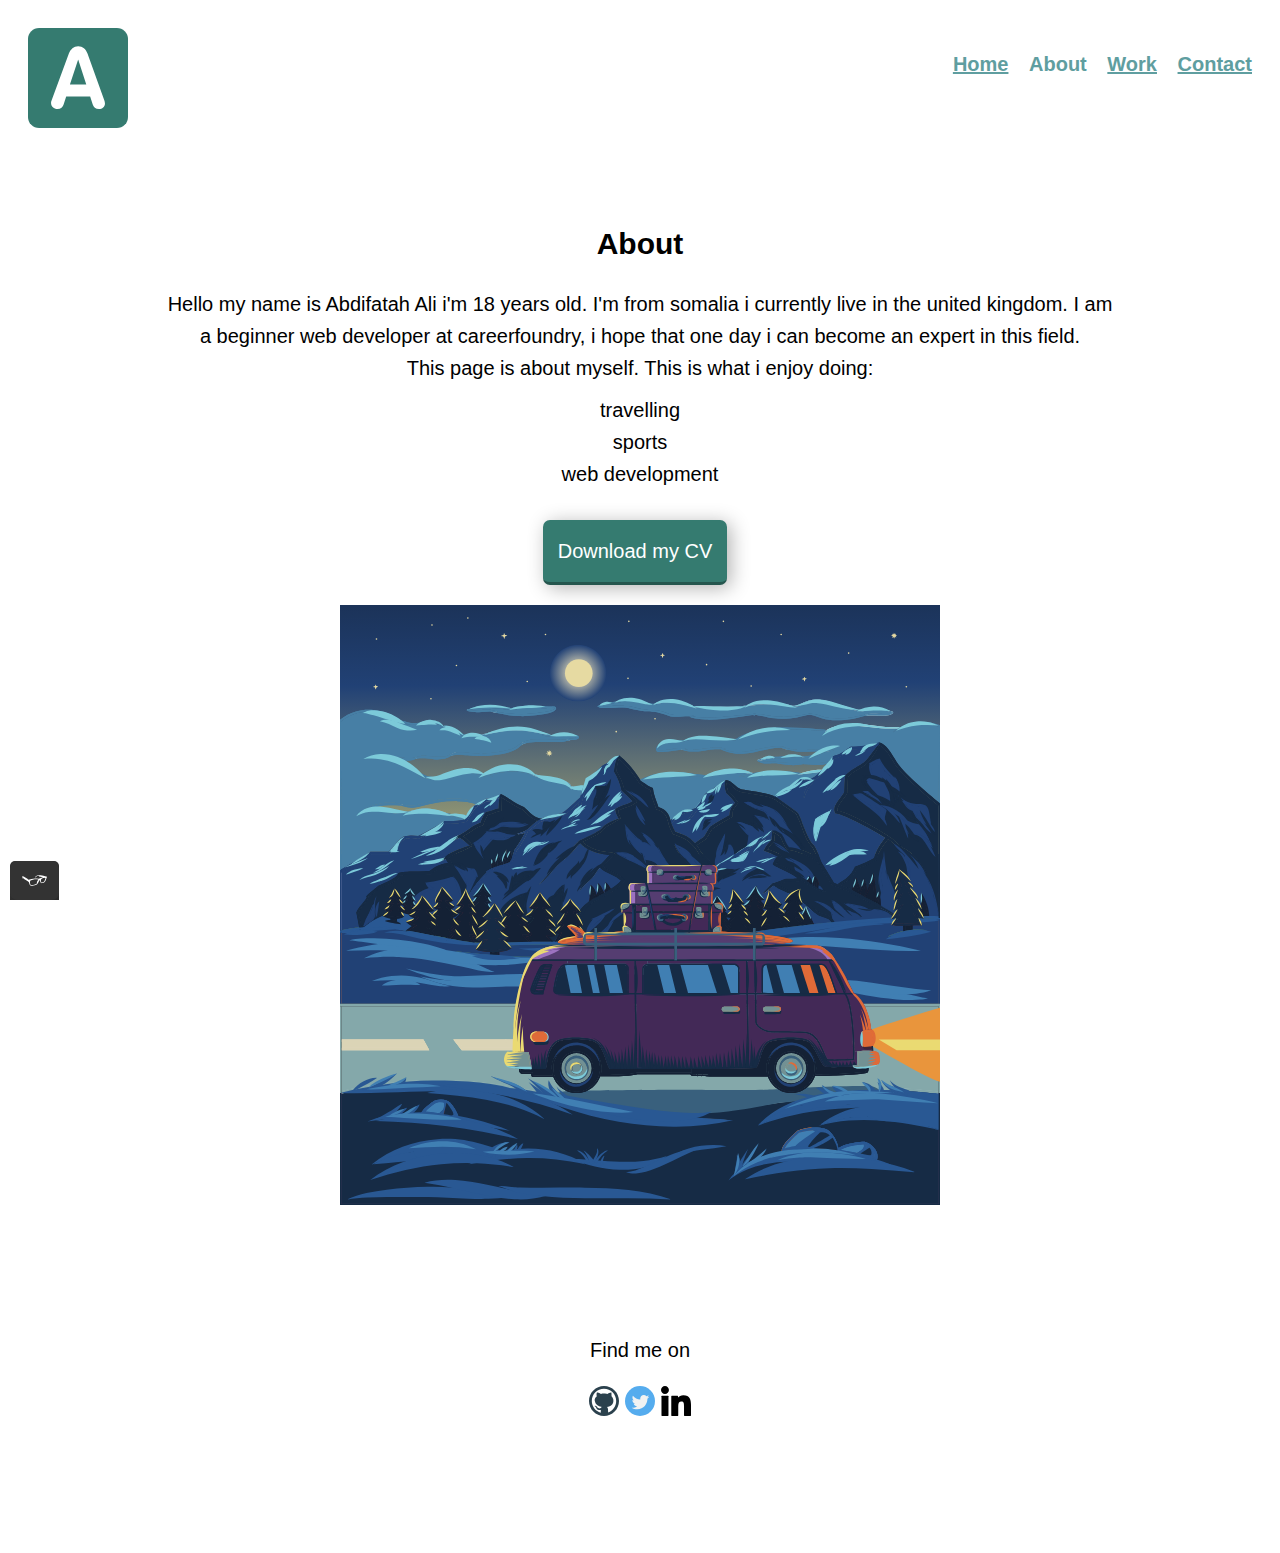
